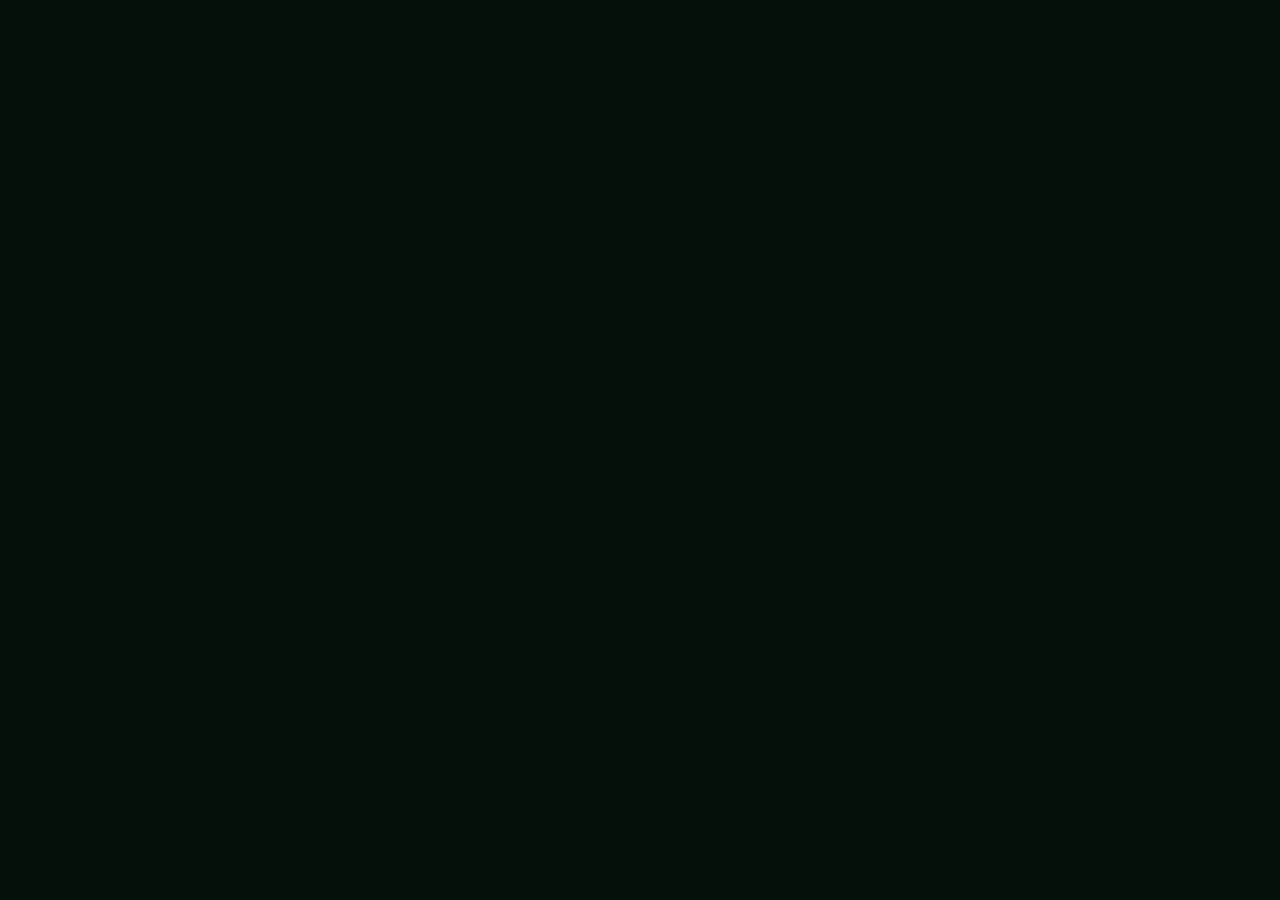
==== index.html @ 99bcc8b1 "UPDATED" ====
<!DOCTYPE html><html lang="en"><head><meta charSet="utf-8"/><meta name="viewport" content="width=device-width, initial-scale=1"/><link rel="preload" as="image" href="assets/logo.jpg"/><link rel="stylesheet" href="assets/styles-BclkFKOY.css" data-precedence="default"/><link rel="stylesheet" href="https://fonts.googleapis.com/css2?family=Sora:wght@500;600;700;800&amp;family=Plus+Jakarta+Sans:wght@400;500;600;700&amp;display=swap" data-precedence="default"/><title>Wellmma: Re-Habit — Habit Building &amp; Wellbeing App</title><meta name="author" content="TheManSaadh"/><meta property="og:site_name" content="Wellmma"/><meta name="description" content="Understand your habits, track physical, mental and emotional wellbeing, and join the 30-Day ReHabit Challenge with Wellmma: Re-Habit."/><meta name="keywords" content="Wellmma, Wellmma ReHabit, ReHabit app, habit building app, habit tracker, wellness app, mental wellbeing, emotional wellbeing, physical wellbeing, habit replacement, personal development, 30 day challenge, wellness challenge, self improvement, healthy habits"/><meta property="og:title" content="Wellmma: Re-Habit — Your Habits Shape Your Future"/><meta property="og:description" content="Understand your habits, track physical, mental and emotional wellbeing, and join the 30-Day ReHabit Challenge with Wellmma: Re-Habit."/><meta property="og:type" content="website"/><meta property="og:url" content="/"/><meta name="twitter:card" content="summary_large_image"/><link rel="modulepreload" href="assets/index-ChtLykuT.js"/><link rel="modulepreload" href="assets/routes-Cu4Fs_XW.js"/><link rel="preconnect" href="https://fonts.googleapis.com"/><link rel="preconnect" href="https://fonts.gstatic.com" crossorigin="anonymous"/><link rel="icon" href="/favicon.ico" type="image/x-icon"/><link rel="canonical" href="/"/><script type="application/ld+json">{"@context":"https://schema.org","@type":"SoftwareApplication","name":"Wellmma: Re-Habit","applicationCategory":"HealthApplication","operatingSystem":"Android","url":"https://play.google.com/store/apps/details?id=com.wellmma.rehabit.app","description":"Understand your habits, track physical, mental and emotional wellbeing, and join the 30-Day ReHabit Challenge with Wellmma: Re-Habit.","author":{"@type":"Person","name":"TheManSaadh","url":"https://www.linkedin.com/in/themansaadh/"}}</script></head><body><!--$--><div class="min-h-screen bg-background"><header class="fixed inset-x-0 top-0 z-50 transition-all duration-300 bg-transparent"><nav class="mx-auto grid w-full max-w-6xl grid-cols-[minmax(0,1fr)_auto] items-center gap-4 px-5 py-3 xl:flex xl:justify-between"><a href="#home" class="flex min-w-0 items-center gap-3"><img src="assets/logo.jpg" alt="Wellmma logo" class="h-10 w-10 shrink-0 rounded-full object-cover ring-1 ring-primary/30" width="40" height="40"/><span class="min-w-0 leading-tight"><span class="block truncate font-display text-lg font-bold sm:text-xl">Well<span class="text-gradient">mma</span></span><span class="block truncate text-[0.58rem] tracking-[0.24em] text-muted-foreground">REFORM · REBUILD · RISE</span></span></a><ul class="no-scrollbar hidden min-w-0 flex-1 items-center gap-5 overflow-x-auto whitespace-nowrap text-sm text-foreground/70 xl:flex"><li class="shrink-0"><a href="#home" class="transition-colors hover:text-primary">Home</a></li><li class="shrink-0"><a href="#challenge" class="transition-colors hover:text-primary">30-Day Challenge</a></li><li class="shrink-0"><a href="#rehabit" class="transition-colors hover:text-primary">ReHabit</a></li><li class="shrink-0"><a href="#features" class="transition-colors hover:text-primary">Features</a></li><li class="shrink-0"><a href="#sessions" class="transition-colors hover:text-primary">Live Sessions</a></li><li class="shrink-0"><a href="#books" class="transition-colors hover:text-primary">Books</a></li><li class="shrink-0"><a href="#founder" class="transition-colors hover:text-primary">Founder</a></li><li class="shrink-0"><a href="#faq" class="transition-colors hover:text-primary">FAQ</a></li><li class="shrink-0"><a href="#contact" class="transition-colors hover:text-primary">Contact</a></li></ul><div class="hidden shrink-0 xl:block"><a href="#challenge" class="group inline-flex items-center justify-center gap-2 rounded-full px-6 py-3 text-sm font-semibold tracking-wide transition-all duration-300 focus-visible:outline-none focus-visible:ring-2 focus-visible:ring-ring focus-visible:ring-offset-2 focus-visible:ring-offset-background shine bg-[image:var(--gradient-brand)] text-primary-foreground hover:-translate-y-0.5 shadow-[var(--glow)] whitespace-nowrap"><svg xmlns="http://www.w3.org/2000/svg" width="24" height="24" viewBox="0 0 24 24" fill="none" stroke="currentColor" stroke-width="2" stroke-linecap="round" stroke-linejoin="round" class="lucide lucide-flame h-4 w-4 shrink-0 transition-transform duration-300 group-hover:scale-110" aria-hidden="true"><path d="M12 3q1 4 4 6.5t3 5.5a1 1 0 0 1-14 0 5 5 0 0 1 1-3 1 1 0 0 0 5 0c0-2-1.5-3-1.5-5q0-2 2.5-4"></path></svg>Join Challenge</a></div><button type="button" aria-label="Open menu" aria-expanded="false" class="flex h-11 w-11 shrink-0 items-center justify-center rounded-full border border-border bg-card text-foreground xl:hidden"><svg xmlns="http://www.w3.org/2000/svg" width="24" height="24" viewBox="0 0 24 24" fill="none" stroke="currentColor" stroke-width="2" stroke-linecap="round" stroke-linejoin="round" class="lucide lucide-menu h-5 w-5" aria-hidden="true"><path d="M4 5h16"></path><path d="M4 12h16"></path><path d="M4 19h16"></path></svg></button></nav></header><main><section id="home" class="hero-wash relative overflow-hidden px-5 pb-20 pt-28 sm:pt-36"><div aria-hidden="true" class="grid-bg pointer-events-none absolute inset-0"></div><div aria-hidden="true" class="pointer-events-none absolute -top-32 left-1/2 h-[36rem] w-[36rem] -translate-x-1/2 rounded-full bg-primary/10 blur-[120px]"></div><div class="relative mx-auto grid w-full max-w-6xl items-center gap-14 lg:grid-cols-[1.05fr_0.95fr]"><div><div class="reveal " data-visible="false" style="transition-delay:0ms"><span class="inline-flex items-center gap-2 rounded-full border border-primary/30 bg-primary/10 px-4 py-1.5 text-xs font-semibold tracking-wide text-primary"><svg xmlns="http://www.w3.org/2000/svg" width="24" height="24" viewBox="0 0 24 24" fill="none" stroke="currentColor" stroke-width="2" stroke-linecap="round" stroke-linejoin="round" class="lucide lucide-sparkles h-3.5 w-3.5" aria-hidden="true"><path d="M11.017 2.814a1 1 0 0 1 1.966 0l1.051 5.558a2 2 0 0 0 1.594 1.594l5.558 1.051a1 1 0 0 1 0 1.966l-5.558 1.051a2 2 0 0 0-1.594 1.594l-1.051 5.558a1 1 0 0 1-1.966 0l-1.051-5.558a2 2 0 0 0-1.594-1.594l-5.558-1.051a1 1 0 0 1 0-1.966l5.558-1.051a2 2 0 0 0 1.594-1.594z"></path><path d="M20 2v4"></path><path d="M22 4h-4"></path><circle cx="4" cy="20" r="2"></circle></svg>Wellmma · Re-Habit</span><h1 class="mt-6 text-[2.7rem] leading-[1.02] sm:text-6xl lg:text-[4.3rem]">Your Habits Shape<br/>Your <span class="text-gradient">Future.</span></h1><p class="mt-6 max-w-xl text-base leading-relaxed text-muted-foreground sm:text-lg">ReHabit helps you understand your habits, track your physical, mental and emotional wellbeing, and take practical steps toward becoming a better version of yourself.</p><blockquote class="mt-7 max-w-xl rounded-2xl border-l-2 border-primary/60 bg-card/50 py-4 pl-5 pr-4 text-lg leading-snug text-foreground/90 backdrop-blur sm:text-xl">You don&#x27;t need a completely new life. You need better habits, better awareness, and better decisions.</blockquote></div><div class="reveal " data-visible="false" style="transition-delay:120ms"><div class="mt-9 flex flex-wrap gap-3"><a href="#challenge" class="group inline-flex items-center justify-center gap-2 rounded-full px-6 py-3 text-sm font-semibold tracking-wide transition-all duration-300 focus-visible:outline-none focus-visible:ring-2 focus-visible:ring-ring focus-visible:ring-offset-2 focus-visible:ring-offset-background shine bg-[image:var(--gradient-brand)] text-primary-foreground hover:-translate-y-0.5 shadow-[var(--glow)] "><svg xmlns="http://www.w3.org/2000/svg" width="24" height="24" viewBox="0 0 24 24" fill="none" stroke="currentColor" stroke-width="2" stroke-linecap="round" stroke-linejoin="round" class="lucide lucide-flame h-4 w-4 shrink-0 transition-transform duration-300 group-hover:scale-110" aria-hidden="true"><path d="M12 3q1 4 4 6.5t3 5.5a1 1 0 0 1-14 0 5 5 0 0 1 1-3 1 1 0 0 0 5 0c0-2-1.5-3-1.5-5q0-2 2.5-4"></path></svg>Join the 30-Day Challenge</a><a href="https://play.google.com/store/apps/details?id=com.wellmma.rehabit.app" class="group inline-flex items-center justify-center gap-2 rounded-full px-6 py-3 text-sm font-semibold tracking-wide transition-all duration-300 focus-visible:outline-none focus-visible:ring-2 focus-visible:ring-ring focus-visible:ring-offset-2 focus-visible:ring-offset-background border border-border bg-card/60 text-foreground backdrop-blur hover:-translate-y-0.5 hover:border-primary/50 hover:text-primary " target="_blank" rel="noopener noreferrer"><svg xmlns="http://www.w3.org/2000/svg" width="24" height="24" viewBox="0 0 24 24" fill="none" stroke="currentColor" stroke-width="2" stroke-linecap="round" stroke-linejoin="round" class="lucide lucide-download h-4 w-4 shrink-0 transition-transform duration-300 group-hover:scale-110" aria-hidden="true"><path d="M12 15V3"></path><path d="M21 15v4a2 2 0 0 1-2 2H5a2 2 0 0 1-2-2v-4"></path><path d="m7 10 5 5 5-5"></path></svg>Get the app</a></div></div><div class="reveal " data-visible="false" style="transition-delay:200ms"><dl class="mt-11 grid grid-cols-2 gap-3 sm:grid-cols-4"><div class="glass p-4"><svg xmlns="http://www.w3.org/2000/svg" width="24" height="24" viewBox="0 0 24 24" fill="none" stroke="currentColor" stroke-width="2" stroke-linecap="round" stroke-linejoin="round" class="lucide lucide-calendar-range h-4 w-4 text-primary" aria-hidden="true"><rect width="18" height="18" x="3" y="4" rx="2"></rect><path d="M16 2v4"></path><path d="M3 10h18"></path><path d="M8 2v4"></path><path d="M17 14h-6"></path><path d="M13 18H7"></path><path d="M7 14h.01"></path><path d="M17 18h.01"></path></svg><dt class="mt-3 font-display text-2xl text-foreground">30</dt><dd class="mt-1 text-xs leading-snug text-muted-foreground">Day guided challenge</dd></div><div class="glass p-4"><svg xmlns="http://www.w3.org/2000/svg" width="24" height="24" viewBox="0 0 24 24" fill="none" stroke="currentColor" stroke-width="2" stroke-linecap="round" stroke-linejoin="round" class="lucide lucide-heart-pulse h-4 w-4 text-primary" aria-hidden="true"><path d="M2 9.5a5.5 5.5 0 0 1 9.591-3.676.56.56 0 0 0 .818 0A5.49 5.49 0 0 1 22 9.5c0 2.29-1.5 4-3 5.5l-5.492 5.313a2 2 0 0 1-3 .019L5 15c-1.5-1.5-3-3.2-3-5.5"></path><path d="M3.22 13H9.5l.5-1 2 4.5 2-7 1.5 3.5h5.27"></path></svg><dt class="mt-3 font-display text-2xl text-foreground">3</dt><dd class="mt-1 text-xs leading-snug text-muted-foreground">Wellbeing dimensions</dd></div><div class="glass p-4"><svg xmlns="http://www.w3.org/2000/svg" width="24" height="24" viewBox="0 0 24 24" fill="none" stroke="currentColor" stroke-width="2" stroke-linecap="round" stroke-linejoin="round" class="lucide lucide-users h-4 w-4 text-primary" aria-hidden="true"><path d="M16 21v-2a4 4 0 0 0-4-4H6a4 4 0 0 0-4 4v2"></path><path d="M16 3.128a4 4 0 0 1 0 7.744"></path><path d="M22 21v-2a4 4 0 0 0-3-3.87"></path><circle cx="9" cy="7" r="4"></circle></svg><dt class="mt-3 font-display text-2xl text-foreground">2</dt><dd class="mt-1 text-xs leading-snug text-muted-foreground">Live group sessions</dd></div><div class="glass p-4"><svg xmlns="http://www.w3.org/2000/svg" width="24" height="24" viewBox="0 0 24 24" fill="none" stroke="currentColor" stroke-width="2" stroke-linecap="round" stroke-linejoin="round" class="lucide lucide-compass h-4 w-4 text-primary" aria-hidden="true"><circle cx="12" cy="12" r="10"></circle><path d="m16.24 7.76-1.804 5.411a2 2 0 0 1-1.265 1.265L7.76 16.24l1.804-5.411a2 2 0 0 1 1.265-1.265z"></path></svg><dt class="mt-3 font-display text-2xl text-foreground">1</dt><dd class="mt-1 text-xs leading-snug text-muted-foreground">Personal roadmap</dd></div></dl></div></div><div class="reveal " data-visible="false" style="transition-delay:200ms"><div class="relative mx-auto flex max-w-md items-end justify-center gap-4"><div aria-hidden="true" class="absolute -inset-10 -z-10 rounded-full bg-primary/12 blur-3xl"></div><div class="overflow-hidden rounded-[1.9rem] border border-border bg-ink p-1.5 shadow-[var(--shadow-soft)] float-slow w-[58%] translate-y-6"><img src="assets/app-today.webp" alt="Wellmma Re-Habit app Today screen showing mind health and habit scores" loading="lazy" class="block h-auto w-full rounded-[1.5rem]"/></div><div class="overflow-hidden rounded-[1.9rem] border border-border bg-ink p-1.5 shadow-[var(--shadow-soft)] float-slower w-[58%] -translate-y-4"><img src="assets/app-insights.webp" alt="Wellmma Re-Habit app Insights screen showing mental, emotional and physical health scores" loading="lazy" class="block h-auto w-full rounded-[1.5rem]"/></div></div></div></div></section><section id="challenge" class="relative scroll-mt-24 px-5 py-20 sm:py-28 deep-wash "><div class="mx-auto w-full max-w-6xl"><div aria-hidden="true" class="grid-bg pointer-events-none absolute inset-0 opacity-60"></div><div class="relative"><div class=" max-w-3xl"><div class="reveal " data-visible="false" style="transition-delay:0ms"><p class="eyebrow "><svg xmlns="http://www.w3.org/2000/svg" width="24" height="24" viewBox="0 0 24 24" fill="none" stroke="currentColor" stroke-width="2" stroke-linecap="round" stroke-linejoin="round" class="lucide lucide-flame h-3.5 w-3.5" aria-hidden="true"><path d="M12 3q1 4 4 6.5t3 5.5a1 1 0 0 1-14 0 5 5 0 0 1 1-3 1 1 0 0 0 5 0c0-2-1.5-3-1.5-5q0-2 2.5-4"></path></svg>The 30-Day ReHabit Challenge</p></div><div class="reveal " data-visible="false" style="transition-delay:60ms"><h2 class="mt-4 text-3xl sm:text-5xl">30 Days. One Challenge.<br class="hidden sm:block"/> A <span class="text-gradient">Better Direction.</span></h2><p class="mt-5 text-base leading-relaxed text-muted-foreground sm:text-lg">Don&#x27;t just download an app. Join the journey. The 30-Day ReHabit Challenge is a guided structure with live sessions, SWOT analysis, daily reporting and a personal roadmap — built to move you from knowing to doing.</p></div></div><div class="reveal " data-visible="false" style="transition-delay:100ms"><div class="mt-8 flex flex-wrap gap-3"><a href="https://www.whatsapp.com/channel/0029Vb9I9tdBlHpfwbk0QG3l" class="group inline-flex items-center justify-center gap-2 rounded-full px-6 py-3 text-sm font-semibold tracking-wide transition-all duration-300 focus-visible:outline-none focus-visible:ring-2 focus-visible:ring-ring focus-visible:ring-offset-2 focus-visible:ring-offset-background shine bg-[image:var(--gradient-brand)] text-primary-foreground hover:-translate-y-0.5 shadow-[var(--glow)] " target="_blank" rel="noopener noreferrer"><svg xmlns="http://www.w3.org/2000/svg" width="24" height="24" viewBox="0 0 24 24" fill="none" stroke="currentColor" stroke-width="2" stroke-linecap="round" stroke-linejoin="round" class="lucide lucide-flame h-4 w-4 shrink-0 transition-transform duration-300 group-hover:scale-110" aria-hidden="true"><path d="M12 3q1 4 4 6.5t3 5.5a1 1 0 0 1-14 0 5 5 0 0 1 1-3 1 1 0 0 0 5 0c0-2-1.5-3-1.5-5q0-2 2.5-4"></path></svg>Join the 30-Day Challenge</a><a href="https://play.google.com/store/apps/details?id=com.wellmma.rehabit.app" class="group inline-flex items-center justify-center gap-2 rounded-full px-6 py-3 text-sm font-semibold tracking-wide transition-all duration-300 focus-visible:outline-none focus-visible:ring-2 focus-visible:ring-ring focus-visible:ring-offset-2 focus-visible:ring-offset-background border border-border bg-card/60 text-foreground backdrop-blur hover:-translate-y-0.5 hover:border-primary/50 hover:text-primary " target="_blank" rel="noopener noreferrer"><svg xmlns="http://www.w3.org/2000/svg" width="24" height="24" viewBox="0 0 24 24" fill="none" stroke="currentColor" stroke-width="2" stroke-linecap="round" stroke-linejoin="round" class="lucide lucide-download h-4 w-4 shrink-0 transition-transform duration-300 group-hover:scale-110" aria-hidden="true"><path d="M12 15V3"></path><path d="M21 15v4a2 2 0 0 1-2 2H5a2 2 0 0 1-2-2v-4"></path><path d="m7 10 5 5 5-5"></path></svg>Download ReHabit</a></div><div class="mt-5 flex flex-wrap gap-2"><span class="inline-flex items-center gap-2 rounded-full border border-border bg-card/70 px-3.5 py-1.5 text-xs font-medium text-foreground/80 transition-colors hover:border-primary/40 hover:text-primary"><svg xmlns="http://www.w3.org/2000/svg" width="24" height="24" viewBox="0 0 24 24" fill="none" stroke="currentColor" stroke-width="2" stroke-linecap="round" stroke-linejoin="round" class="lucide lucide-calendar-range h-3.5 w-3.5 text-primary" aria-hidden="true"><rect width="18" height="18" x="3" y="4" rx="2"></rect><path d="M16 2v4"></path><path d="M3 10h18"></path><path d="M8 2v4"></path><path d="M17 14h-6"></path><path d="M13 18H7"></path><path d="M7 14h.01"></path><path d="M17 18h.01"></path></svg>30 days</span><span class="inline-flex items-center gap-2 rounded-full border border-border bg-card/70 px-3.5 py-1.5 text-xs font-medium text-foreground/80 transition-colors hover:border-primary/40 hover:text-primary"><svg xmlns="http://www.w3.org/2000/svg" width="24" height="24" viewBox="0 0 24 24" fill="none" stroke="currentColor" stroke-width="2" stroke-linecap="round" stroke-linejoin="round" class="lucide lucide-video h-3.5 w-3.5 text-primary" aria-hidden="true"><path d="m16 13 5.223 3.482a.5.5 0 0 0 .777-.416V7.87a.5.5 0 0 0-.752-.432L16 10.5"></path><rect x="2" y="6" width="14" height="12" rx="2"></rect></svg>2 live sessions</span><span class="inline-flex items-center gap-2 rounded-full border border-border bg-card/70 px-3.5 py-1.5 text-xs font-medium text-foreground/80 transition-colors hover:border-primary/40 hover:text-primary"><svg xmlns="http://www.w3.org/2000/svg" width="24" height="24" viewBox="0 0 24 24" fill="none" stroke="currentColor" stroke-width="2" stroke-linecap="round" stroke-linejoin="round" class="lucide lucide-gauge h-3.5 w-3.5 text-primary" aria-hidden="true"><path d="m12 14 4-4"></path><path d="M3.34 19a10 10 0 1 1 17.32 0"></path></svg>SWOT analysis</span><span class="inline-flex items-center gap-2 rounded-full border border-border bg-card/70 px-3.5 py-1.5 text-xs font-medium text-foreground/80 transition-colors hover:border-primary/40 hover:text-primary"><svg xmlns="http://www.w3.org/2000/svg" width="24" height="24" viewBox="0 0 24 24" fill="none" stroke="currentColor" stroke-width="2" stroke-linecap="round" stroke-linejoin="round" class="lucide lucide-send h-3.5 w-3.5 text-primary" aria-hidden="true"><path d="M14.536 21.686a.5.5 0 0 0 .937-.024l6.5-19a.496.496 0 0 0-.635-.635l-19 6.5a.5.5 0 0 0-.024.937l7.93 3.18a2 2 0 0 1 1.112 1.11z"></path><path d="m21.854 2.147-10.94 10.939"></path></svg>Daily reports</span><span class="inline-flex items-center gap-2 rounded-full border border-border bg-card/70 px-3.5 py-1.5 text-xs font-medium text-foreground/80 transition-colors hover:border-primary/40 hover:text-primary"><svg xmlns="http://www.w3.org/2000/svg" width="24" height="24" viewBox="0 0 24 24" fill="none" stroke="currentColor" stroke-width="2" stroke-linecap="round" stroke-linejoin="round" class="lucide lucide-compass h-3.5 w-3.5 text-primary" aria-hidden="true"><circle cx="12" cy="12" r="10"></circle><path d="m16.24 7.76-1.804 5.411a2 2 0 0 1-1.265 1.265L7.76 16.24l1.804-5.411a2 2 0 0 1 1.265-1.265z"></path></svg>Personal roadmap</span><span class="inline-flex items-center gap-2 rounded-full border border-border bg-card/70 px-3.5 py-1.5 text-xs font-medium text-foreground/80 transition-colors hover:border-primary/40 hover:text-primary"><svg xmlns="http://www.w3.org/2000/svg" width="24" height="24" viewBox="0 0 24 24" fill="none" stroke="currentColor" stroke-width="2" stroke-linecap="round" stroke-linejoin="round" class="lucide lucide-users h-3.5 w-3.5 text-primary" aria-hidden="true"><path d="M16 21v-2a4 4 0 0 0-4-4H6a4 4 0 0 0-4 4v2"></path><path d="M16 3.128a4 4 0 0 1 0 7.744"></path><path d="M22 21v-2a4 4 0 0 0-3-3.87"></path><circle cx="9" cy="7" r="4"></circle></svg>Community</span></div></div><div class="mt-14 grid gap-5 md:grid-cols-2"><div class="reveal " data-visible="false" style="transition-delay:0ms"><article class="surface h-full p-7"><div class="flex items-center gap-3"><span class="inline-flex h-11 w-11 shrink-0 items-center justify-center rounded-2xl border transition-colors border-primary/25 bg-primary/12 text-primary"><svg xmlns="http://www.w3.org/2000/svg" width="24" height="24" viewBox="0 0 24 24" fill="none" stroke="currentColor" stroke-width="2" stroke-linecap="round" stroke-linejoin="round" class="lucide lucide-calendar-check h-5 w-5" aria-hidden="true"><path d="M8 2v4"></path><path d="M16 2v4"></path><rect width="18" height="18" x="3" y="4" rx="2"></rect><path d="M3 10h18"></path><path d="m9 16 2 2 4-4"></path></svg></span><h3 class="text-xl">Daily guided actions</h3></div><p class="mt-4 leading-relaxed text-muted-foreground">Every day has a clear action. Complete it, log it, and let the app keep the record so momentum is visible.</p><div class="mt-5 flex flex-wrap gap-2"><span class="inline-flex items-center gap-2 rounded-full border border-border bg-card/70 px-3.5 py-1.5 text-xs font-medium text-foreground/80 transition-colors hover:border-primary/40 hover:text-primary">Daily activities</span><span class="inline-flex items-center gap-2 rounded-full border border-border bg-card/70 px-3.5 py-1.5 text-xs font-medium text-foreground/80 transition-colors hover:border-primary/40 hover:text-primary">Daily reporting</span><span class="inline-flex items-center gap-2 rounded-full border border-border bg-card/70 px-3.5 py-1.5 text-xs font-medium text-foreground/80 transition-colors hover:border-primary/40 hover:text-primary">Consistency tracking</span></div></article></div><div class="reveal " data-visible="false" style="transition-delay:80ms"><article class="surface h-full p-7"><div class="flex items-center gap-3"><span class="inline-flex h-11 w-11 shrink-0 items-center justify-center rounded-2xl border transition-colors border-accent/30 bg-accent/12 text-accent"><svg xmlns="http://www.w3.org/2000/svg" width="24" height="24" viewBox="0 0 24 24" fill="none" stroke="currentColor" stroke-width="2" stroke-linecap="round" stroke-linejoin="round" class="lucide lucide-video h-5 w-5" aria-hidden="true"><path d="m16 13 5.223 3.482a.5.5 0 0 0 .777-.416V7.87a.5.5 0 0 0-.752-.432L16 10.5"></path><rect x="2" y="6" width="14" height="12" rx="2"></rect></svg></span><h3 class="text-xl">Live sessions</h3></div><p class="mt-4 leading-relaxed text-muted-foreground">Two live group sessions inside the challenge — analysis in Week 2 and habit replacement in Week 3.</p><div class="mt-5 flex flex-wrap gap-2"><span class="inline-flex items-center gap-2 rounded-full border border-border bg-card/70 px-3.5 py-1.5 text-xs font-medium text-foreground/80 transition-colors hover:border-primary/40 hover:text-primary">Week 2 live</span><span class="inline-flex items-center gap-2 rounded-full border border-border bg-card/70 px-3.5 py-1.5 text-xs font-medium text-foreground/80 transition-colors hover:border-primary/40 hover:text-primary">Week 3 live</span><span class="inline-flex items-center gap-2 rounded-full border border-border bg-card/70 px-3.5 py-1.5 text-xs font-medium text-foreground/80 transition-colors hover:border-primary/40 hover:text-primary">Workshops &amp; Q&amp;A</span></div></article></div><div class="reveal " data-visible="false" style="transition-delay:160ms"><article class="surface h-full p-7"><div class="flex items-center gap-3"><span class="inline-flex h-11 w-11 shrink-0 items-center justify-center rounded-2xl border transition-colors border-primary/25 bg-primary/12 text-primary"><svg xmlns="http://www.w3.org/2000/svg" width="24" height="24" viewBox="0 0 24 24" fill="none" stroke="currentColor" stroke-width="2" stroke-linecap="round" stroke-linejoin="round" class="lucide lucide-gauge h-5 w-5" aria-hidden="true"><path d="m12 14 4-4"></path><path d="M3.34 19a10 10 0 1 1 17.32 0"></path></svg></span><h3 class="text-xl">SWOT analysis</h3></div><p class="mt-4 leading-relaxed text-muted-foreground">Apply a real analysis framework to yourself: strengths, weaknesses, opportunities and threats.</p><div class="mt-5 flex flex-wrap gap-2"><span class="inline-flex items-center gap-2 rounded-full border border-border bg-card/70 px-3.5 py-1.5 text-xs font-medium text-foreground/80 transition-colors hover:border-primary/40 hover:text-primary">Personal SWOT</span><span class="inline-flex items-center gap-2 rounded-full border border-border bg-card/70 px-3.5 py-1.5 text-xs font-medium text-foreground/80 transition-colors hover:border-primary/40 hover:text-primary">Habit analysis</span><span class="inline-flex items-center gap-2 rounded-full border border-border bg-card/70 px-3.5 py-1.5 text-xs font-medium text-foreground/80 transition-colors hover:border-primary/40 hover:text-primary">Trigger mapping</span></div></article></div><div class="reveal " data-visible="false" style="transition-delay:240ms"><article class="surface h-full p-7"><div class="flex items-center gap-3"><span class="inline-flex h-11 w-11 shrink-0 items-center justify-center rounded-2xl border transition-colors border-accent/30 bg-accent/12 text-accent"><svg xmlns="http://www.w3.org/2000/svg" width="24" height="24" viewBox="0 0 24 24" fill="none" stroke="currentColor" stroke-width="2" stroke-linecap="round" stroke-linejoin="round" class="lucide lucide-compass h-5 w-5" aria-hidden="true"><circle cx="12" cy="12" r="10"></circle><path d="m16.24 7.76-1.804 5.411a2 2 0 0 1-1.265 1.265L7.76 16.24l1.804-5.411a2 2 0 0 1 1.265-1.265z"></path></svg></span><h3 class="text-xl">Personal roadmap</h3></div><p class="mt-4 leading-relaxed text-muted-foreground">The challenge ends with a plan, not a feeling. You leave with the next 30, 60 and 90 days mapped.</p><div class="mt-5 flex flex-wrap gap-2"><span class="inline-flex items-center gap-2 rounded-full border border-border bg-card/70 px-3.5 py-1.5 text-xs font-medium text-foreground/80 transition-colors hover:border-primary/40 hover:text-primary">Next-step analysis</span><span class="inline-flex items-center gap-2 rounded-full border border-border bg-card/70 px-3.5 py-1.5 text-xs font-medium text-foreground/80 transition-colors hover:border-primary/40 hover:text-primary">Future planning</span><span class="inline-flex items-center gap-2 rounded-full border border-border bg-card/70 px-3.5 py-1.5 text-xs font-medium text-foreground/80 transition-colors hover:border-primary/40 hover:text-primary">Sustainable routine</span></div></article></div></div><div class="mt-16"><div class="reveal " data-visible="false" style="transition-delay:0ms"><p class="eyebrow"><svg xmlns="http://www.w3.org/2000/svg" width="24" height="24" viewBox="0 0 24 24" fill="none" stroke="currentColor" stroke-width="2" stroke-linecap="round" stroke-linejoin="round" class="lucide lucide-layers h-3.5 w-3.5" aria-hidden="true"><path d="M12.83 2.18a2 2 0 0 0-1.66 0L2.6 6.08a1 1 0 0 0 0 1.83l8.58 3.91a2 2 0 0 0 1.66 0l8.58-3.9a1 1 0 0 0 0-1.83z"></path><path d="M2 12a1 1 0 0 0 .58.91l8.6 3.91a2 2 0 0 0 1.65 0l8.58-3.9A1 1 0 0 0 22 12"></path><path d="M2 17a1 1 0 0 0 .58.91l8.6 3.91a2 2 0 0 0 1.65 0l8.58-3.9A1 1 0 0 0 22 17"></path></svg> Challenge structure</p><h3 class="mt-3 text-2xl sm:text-3xl">Week by week, this is exactly what happens.</h3></div><ol class="mt-8 space-y-4 border-l border-primary/25 pl-6 sm:pl-8"><div class="reveal " data-visible="false" style="transition-delay:0ms"><li class="surface relative p-6 sm:p-7"><span class="absolute -left-[2.05rem] top-8 flex h-4 w-4 items-center justify-center rounded-full bg-primary sm:-left-[2.55rem]"><span class="h-4 w-4 rounded-full bg-primary pulse-ring"></span></span><div class="flex flex-wrap items-center gap-3"><span class="eyebrow"><svg xmlns="http://www.w3.org/2000/svg" width="24" height="24" viewBox="0 0 24 24" fill="none" stroke="currentColor" stroke-width="2" stroke-linecap="round" stroke-linejoin="round" class="lucide lucide-flame h-3.5 w-3.5" aria-hidden="true"><path d="M12 3q1 4 4 6.5t3 5.5a1 1 0 0 1-14 0 5 5 0 0 1 1-3 1 1 0 0 0 5 0c0-2-1.5-3-1.5-5q0-2 2.5-4"></path></svg>Day 1</span></div><h4 class="mt-2 font-display text-2xl">Understand where you are</h4><p class="mt-2 max-w-2xl leading-relaxed text-muted-foreground">A baseline snapshot of your habits, health and mindset — no fixing yet, only seeing clearly.</p><ul class="mt-4 flex flex-wrap gap-2"><li><span class="inline-flex items-center gap-2 rounded-full border border-border bg-card/70 px-3.5 py-1.5 text-xs font-medium text-foreground/80 transition-colors hover:border-primary/40 hover:text-primary">An honest starting point</span></li><li><span class="inline-flex items-center gap-2 rounded-full border border-border bg-card/70 px-3.5 py-1.5 text-xs font-medium text-foreground/80 transition-colors hover:border-primary/40 hover:text-primary">Baseline scores</span></li><li><span class="inline-flex items-center gap-2 rounded-full border border-border bg-card/70 px-3.5 py-1.5 text-xs font-medium text-foreground/80 transition-colors hover:border-primary/40 hover:text-primary">No fixing yet — only seeing</span></li></ul></li></div><div class="reveal " data-visible="false" style="transition-delay:70ms"><li class="surface relative p-6 sm:p-7"><span class="absolute -left-[2.05rem] top-8 flex h-4 w-4 items-center justify-center rounded-full bg-primary sm:-left-[2.55rem]"><span class="h-4 w-4 rounded-full bg-primary pulse-ring"></span></span><div class="flex flex-wrap items-center gap-3"><span class="eyebrow"><svg xmlns="http://www.w3.org/2000/svg" width="24" height="24" viewBox="0 0 24 24" fill="none" stroke="currentColor" stroke-width="2" stroke-linecap="round" stroke-linejoin="round" class="lucide lucide-eye h-3.5 w-3.5" aria-hidden="true"><path d="M2.062 12.348a1 1 0 0 1 0-.696 10.75 10.75 0 0 1 19.876 0 1 1 0 0 1 0 .696 10.75 10.75 0 0 1-19.876 0"></path><circle cx="12" cy="12" r="3"></circle></svg>Week 1</span></div><h4 class="mt-2 font-display text-2xl">Awareness &amp; Observation</h4><p class="mt-2 max-w-2xl leading-relaxed text-muted-foreground">You track everything without judgement so the pattern behind your week becomes visible.</p><ul class="mt-4 flex flex-wrap gap-2"><li><span class="inline-flex items-center gap-2 rounded-full border border-border bg-card/70 px-3.5 py-1.5 text-xs font-medium text-foreground/80 transition-colors hover:border-primary/40 hover:text-primary">Current habits</span></li><li><span class="inline-flex items-center gap-2 rounded-full border border-border bg-card/70 px-3.5 py-1.5 text-xs font-medium text-foreground/80 transition-colors hover:border-primary/40 hover:text-primary">Current routines</span></li><li><span class="inline-flex items-center gap-2 rounded-full border border-border bg-card/70 px-3.5 py-1.5 text-xs font-medium text-foreground/80 transition-colors hover:border-primary/40 hover:text-primary">Behaviour patterns</span></li><li><span class="inline-flex items-center gap-2 rounded-full border border-border bg-card/70 px-3.5 py-1.5 text-xs font-medium text-foreground/80 transition-colors hover:border-primary/40 hover:text-primary">Physical wellbeing</span></li><li><span class="inline-flex items-center gap-2 rounded-full border border-border bg-card/70 px-3.5 py-1.5 text-xs font-medium text-foreground/80 transition-colors hover:border-primary/40 hover:text-primary">Mental wellbeing</span></li><li><span class="inline-flex items-center gap-2 rounded-full border border-border bg-card/70 px-3.5 py-1.5 text-xs font-medium text-foreground/80 transition-colors hover:border-primary/40 hover:text-primary">Emotional wellbeing</span></li></ul></li></div><div class="reveal " data-visible="false" style="transition-delay:140ms"><li class="surface relative p-6 sm:p-7"><span class="absolute -left-[2.05rem] top-8 flex h-4 w-4 items-center justify-center rounded-full bg-primary sm:-left-[2.55rem]"><span class="h-4 w-4 rounded-full bg-primary pulse-ring"></span></span><div class="flex flex-wrap items-center gap-3"><span class="eyebrow"><svg xmlns="http://www.w3.org/2000/svg" width="24" height="24" viewBox="0 0 24 24" fill="none" stroke="currentColor" stroke-width="2" stroke-linecap="round" stroke-linejoin="round" class="lucide lucide-gauge h-3.5 w-3.5" aria-hidden="true"><path d="m12 14 4-4"></path><path d="M3.34 19a10 10 0 1 1 17.32 0"></path></svg>Week 2</span><span class="inline-flex items-center gap-1.5 rounded-full bg-accent/15 px-3 py-1 text-[0.65rem] font-bold tracking-widest text-accent"><svg xmlns="http://www.w3.org/2000/svg" width="24" height="24" viewBox="0 0 24 24" fill="none" stroke="currentColor" stroke-width="2" stroke-linecap="round" stroke-linejoin="round" class="lucide lucide-video h-3 w-3" aria-hidden="true"><path d="m16 13 5.223 3.482a.5.5 0 0 0 .777-.416V7.87a.5.5 0 0 0-.752-.432L16 10.5"></path><rect x="2" y="6" width="14" height="12" rx="2"></rect></svg> LIVE SESSION</span></div><h4 class="mt-2 font-display text-2xl">Analysis &amp; Understanding</h4><p class="mt-2 max-w-2xl leading-relaxed text-muted-foreground">A full personal and SWOT analysis — what&#x27;s working, what&#x27;s costing you, and what triggers repeat.</p><ul class="mt-4 flex flex-wrap gap-2"><li><span class="inline-flex items-center gap-2 rounded-full border border-border bg-card/70 px-3.5 py-1.5 text-xs font-medium text-foreground/80 transition-colors hover:border-primary/40 hover:text-primary">Personal analysis</span></li><li><span class="inline-flex items-center gap-2 rounded-full border border-border bg-card/70 px-3.5 py-1.5 text-xs font-medium text-foreground/80 transition-colors hover:border-primary/40 hover:text-primary">Habit analysis</span></li><li><span class="inline-flex items-center gap-2 rounded-full border border-border bg-card/70 px-3.5 py-1.5 text-xs font-medium text-foreground/80 transition-colors hover:border-primary/40 hover:text-primary">SWOT analysis</span></li><li><span class="inline-flex items-center gap-2 rounded-full border border-border bg-card/70 px-3.5 py-1.5 text-xs font-medium text-foreground/80 transition-colors hover:border-primary/40 hover:text-primary">Identify problems</span></li><li><span class="inline-flex items-center gap-2 rounded-full border border-border bg-card/70 px-3.5 py-1.5 text-xs font-medium text-foreground/80 transition-colors hover:border-primary/40 hover:text-primary">Identify triggers</span></li><li><span class="inline-flex items-center gap-2 rounded-full border border-border bg-card/70 px-3.5 py-1.5 text-xs font-medium text-foreground/80 transition-colors hover:border-primary/40 hover:text-primary">Understand what needs to change</span></li></ul></li></div><div class="reveal " data-visible="false" style="transition-delay:210ms"><li class="surface relative p-6 sm:p-7"><span class="absolute -left-[2.05rem] top-8 flex h-4 w-4 items-center justify-center rounded-full bg-primary sm:-left-[2.55rem]"><span class="h-4 w-4 rounded-full bg-primary pulse-ring"></span></span><div class="flex flex-wrap items-center gap-3"><span class="eyebrow"><svg xmlns="http://www.w3.org/2000/svg" width="24" height="24" viewBox="0 0 24 24" fill="none" stroke="currentColor" stroke-width="2" stroke-linecap="round" stroke-linejoin="round" class="lucide lucide-repeat h-3.5 w-3.5" aria-hidden="true"><path d="m17 2 4 4-4 4"></path><path d="M3 11v-1a4 4 0 0 1 4-4h14"></path><path d="m7 22-4-4 4-4"></path><path d="M21 13v1a4 4 0 0 1-4 4H3"></path></svg>Week 3</span><span class="inline-flex items-center gap-1.5 rounded-full bg-accent/15 px-3 py-1 text-[0.65rem] font-bold tracking-widest text-accent"><svg xmlns="http://www.w3.org/2000/svg" width="24" height="24" viewBox="0 0 24 24" fill="none" stroke="currentColor" stroke-width="2" stroke-linecap="round" stroke-linejoin="round" class="lucide lucide-video h-3 w-3" aria-hidden="true"><path d="m16 13 5.223 3.482a.5.5 0 0 0 .777-.416V7.87a.5.5 0 0 0-.752-.432L16 10.5"></path><rect x="2" y="6" width="14" height="12" rx="2"></rect></svg> LIVE SESSION</span></div><h4 class="mt-2 font-display text-2xl">Replacement &amp; Action</h4><p class="mt-2 max-w-2xl leading-relaxed text-muted-foreground">Old habits get replaced with designed behaviour, turned into todos and routines you actually run.</p><ul class="mt-4 flex flex-wrap gap-2"><li><span class="inline-flex items-center gap-2 rounded-full border border-border bg-card/70 px-3.5 py-1.5 text-xs font-medium text-foreground/80 transition-colors hover:border-primary/40 hover:text-primary">Replace unhealthy habits</span></li><li><span class="inline-flex items-center gap-2 rounded-full border border-border bg-card/70 px-3.5 py-1.5 text-xs font-medium text-foreground/80 transition-colors hover:border-primary/40 hover:text-primary">Build better habits</span></li><li><span class="inline-flex items-center gap-2 rounded-full border border-border bg-card/70 px-3.5 py-1.5 text-xs font-medium text-foreground/80 transition-colors hover:border-primary/40 hover:text-primary">Create actionable todos</span></li><li><span class="inline-flex items-center gap-2 rounded-full border border-border bg-card/70 px-3.5 py-1.5 text-xs font-medium text-foreground/80 transition-colors hover:border-primary/40 hover:text-primary">Create routines</span></li><li><span class="inline-flex items-center gap-2 rounded-full border border-border bg-card/70 px-3.5 py-1.5 text-xs font-medium text-foreground/80 transition-colors hover:border-primary/40 hover:text-primary">Make better decisions</span></li><li><span class="inline-flex items-center gap-2 rounded-full border border-border bg-card/70 px-3.5 py-1.5 text-xs font-medium text-foreground/80 transition-colors hover:border-primary/40 hover:text-primary">Start implementing changes</span></li></ul></li></div><div class="reveal " data-visible="false" style="transition-delay:280ms"><li class="surface relative p-6 sm:p-7"><span class="absolute -left-[2.05rem] top-8 flex h-4 w-4 items-center justify-center rounded-full bg-primary sm:-left-[2.55rem]"><span class="h-4 w-4 rounded-full bg-primary pulse-ring"></span></span><div class="flex flex-wrap items-center gap-3"><span class="eyebrow"><svg xmlns="http://www.w3.org/2000/svg" width="24" height="24" viewBox="0 0 24 24" fill="none" stroke="currentColor" stroke-width="2" stroke-linecap="round" stroke-linejoin="round" class="lucide lucide-compass h-3.5 w-3.5" aria-hidden="true"><circle cx="12" cy="12" r="10"></circle><path d="m16.24 7.76-1.804 5.411a2 2 0 0 1-1.265 1.265L7.76 16.24l1.804-5.411a2 2 0 0 1 1.265-1.265z"></path></svg>Week 4</span></div><h4 class="mt-2 font-display text-2xl">Future &amp; Continuation</h4><p class="mt-2 max-w-2xl leading-relaxed text-muted-foreground">You review 30 days of evidence and turn it into a roadmap for what comes next.</p><ul class="mt-4 flex flex-wrap gap-2"><li><span class="inline-flex items-center gap-2 rounded-full border border-border bg-card/70 px-3.5 py-1.5 text-xs font-medium text-foreground/80 transition-colors hover:border-primary/40 hover:text-primary">Review progress</span></li><li><span class="inline-flex items-center gap-2 rounded-full border border-border bg-card/70 px-3.5 py-1.5 text-xs font-medium text-foreground/80 transition-colors hover:border-primary/40 hover:text-primary">Identify improvements</span></li><li><span class="inline-flex items-center gap-2 rounded-full border border-border bg-card/70 px-3.5 py-1.5 text-xs font-medium text-foreground/80 transition-colors hover:border-primary/40 hover:text-primary">Identify remaining problems</span></li><li><span class="inline-flex items-center gap-2 rounded-full border border-border bg-card/70 px-3.5 py-1.5 text-xs font-medium text-foreground/80 transition-colors hover:border-primary/40 hover:text-primary">Create a future roadmap</span></li><li><span class="inline-flex items-center gap-2 rounded-full border border-border bg-card/70 px-3.5 py-1.5 text-xs font-medium text-foreground/80 transition-colors hover:border-primary/40 hover:text-primary">Decide what to continue</span></li><li><span class="inline-flex items-center gap-2 rounded-full border border-border bg-card/70 px-3.5 py-1.5 text-xs font-medium text-foreground/80 transition-colors hover:border-primary/40 hover:text-primary">Decide what to change next</span></li><li><span class="inline-flex items-center gap-2 rounded-full border border-border bg-card/70 px-3.5 py-1.5 text-xs font-medium text-foreground/80 transition-colors hover:border-primary/40 hover:text-primary">Build a sustainable routine</span></li></ul></li></div><div class="reveal " data-visible="false" style="transition-delay:350ms"><li class="surface relative p-6 sm:p-7"><span class="absolute -left-[2.05rem] top-8 flex h-4 w-4 items-center justify-center rounded-full bg-primary sm:-left-[2.55rem]"><span class="h-4 w-4 rounded-full bg-primary pulse-ring"></span></span><div class="flex flex-wrap items-center gap-3"><span class="eyebrow"><svg xmlns="http://www.w3.org/2000/svg" width="24" height="24" viewBox="0 0 24 24" fill="none" stroke="currentColor" stroke-width="2" stroke-linecap="round" stroke-linejoin="round" class="lucide lucide-trophy h-3.5 w-3.5" aria-hidden="true"><path d="M10 14.66v1.626a2 2 0 0 1-.976 1.696A5 5 0 0 0 7 21.978"></path><path d="M14 14.66v1.626a2 2 0 0 0 .976 1.696A5 5 0 0 1 17 21.978"></path><path d="M18 9h1.5a1 1 0 0 0 0-5H18"></path><path d="M4 22h16"></path><path d="M6 9a6 6 0 0 0 12 0V3a1 1 0 0 0-1-1H7a1 1 0 0 0-1 1z"></path><path d="M6 9H4.5a1 1 0 0 1 0-5H6"></path></svg>Final stage</span></div><h4 class="mt-2 font-display text-2xl">Transformation &amp; Review</h4><p class="mt-2 max-w-2xl leading-relaxed text-muted-foreground">Keep what worked, drop what didn&#x27;t, and design the next chapter with proof behind every decision.</p><ul class="mt-4 flex flex-wrap gap-2"><li><span class="inline-flex items-center gap-2 rounded-full border border-border bg-card/70 px-3.5 py-1.5 text-xs font-medium text-foreground/80 transition-colors hover:border-primary/40 hover:text-primary">Look back at 30 days of evidence</span></li><li><span class="inline-flex items-center gap-2 rounded-full border border-border bg-card/70 px-3.5 py-1.5 text-xs font-medium text-foreground/80 transition-colors hover:border-primary/40 hover:text-primary">Keep what worked</span></li><li><span class="inline-flex items-center gap-2 rounded-full border border-border bg-card/70 px-3.5 py-1.5 text-xs font-medium text-foreground/80 transition-colors hover:border-primary/40 hover:text-primary">Design the next chapter</span></li></ul></li></div></ol></div><div class="mt-16"><div class="reveal " data-visible="false" style="transition-delay:0ms"><p class="eyebrow"><svg xmlns="http://www.w3.org/2000/svg" width="24" height="24" viewBox="0 0 24 24" fill="none" stroke="currentColor" stroke-width="2" stroke-linecap="round" stroke-linejoin="round" class="lucide lucide-list-checks h-3.5 w-3.5" aria-hidden="true"><path d="M13 5h8"></path><path d="M13 12h8"></path><path d="M13 19h8"></path><path d="m3 17 2 2 4-4"></path><path d="m3 7 2 2 4-4"></path></svg> What you do inside the challenge</p></div><div class="mt-6 grid gap-3 sm:grid-cols-2 lg:grid-cols-3"><div class="reveal " data-visible="false" style="transition-delay:0ms"><div class="flex items-center gap-3 rounded-2xl border border-border bg-card/60 px-5 py-4 text-sm text-foreground/85 transition-colors hover:border-primary/40"><svg xmlns="http://www.w3.org/2000/svg" width="24" height="24" viewBox="0 0 24 24" fill="none" stroke="currentColor" stroke-width="2" stroke-linecap="round" stroke-linejoin="round" class="lucide lucide-list-checks h-4 w-4 shrink-0 text-primary" aria-hidden="true"><path d="M13 5h8"></path><path d="M13 12h8"></path><path d="M13 19h8"></path><path d="m3 17 2 2 4-4"></path><path d="m3 7 2 2 4-4"></path></svg>Complete daily activities</div></div><div class="reveal " data-visible="false" style="transition-delay:30ms"><div class="flex items-center gap-3 rounded-2xl border border-border bg-card/60 px-5 py-4 text-sm text-foreground/85 transition-colors hover:border-primary/40"><svg xmlns="http://www.w3.org/2000/svg" width="24" height="24" viewBox="0 0 24 24" fill="none" stroke="currentColor" stroke-width="2" stroke-linecap="round" stroke-linejoin="round" class="lucide lucide-trending-up h-4 w-4 shrink-0 text-primary" aria-hidden="true"><path d="M16 7h6v6"></path><path d="m22 7-8.5 8.5-5-5L2 17"></path></svg>Track your progress</div></div><div class="reveal " data-visible="false" style="transition-delay:60ms"><div class="flex items-center gap-3 rounded-2xl border border-border bg-card/60 px-5 py-4 text-sm text-foreground/85 transition-colors hover:border-primary/40"><svg xmlns="http://www.w3.org/2000/svg" width="24" height="24" viewBox="0 0 24 24" fill="none" stroke="currentColor" stroke-width="2" stroke-linecap="round" stroke-linejoin="round" class="lucide lucide-send h-4 w-4 shrink-0 text-primary" aria-hidden="true"><path d="M14.536 21.686a.5.5 0 0 0 .937-.024l6.5-19a.496.496 0 0 0-.635-.635l-19 6.5a.5.5 0 0 0-.024.937l7.93 3.18a2 2 0 0 1 1.112 1.11z"></path><path d="m21.854 2.147-10.94 10.939"></path></svg>Share daily reports</div></div><div class="reveal " data-visible="false" style="transition-delay:90ms"><div class="flex items-center gap-3 rounded-2xl border border-border bg-card/60 px-5 py-4 text-sm text-foreground/85 transition-colors hover:border-primary/40"><svg xmlns="http://www.w3.org/2000/svg" width="24" height="24" viewBox="0 0 24 24" fill="none" stroke="currentColor" stroke-width="2" stroke-linecap="round" stroke-linejoin="round" class="lucide lucide-eye h-4 w-4 shrink-0 text-primary" aria-hidden="true"><path d="M2.062 12.348a1 1 0 0 1 0-.696 10.75 10.75 0 0 1 19.876 0 1 1 0 0 1 0 .696 10.75 10.75 0 0 1-19.876 0"></path><circle cx="12" cy="12" r="3"></circle></svg>Analyse personal behaviour</div></div><div class="reveal " data-visible="false" style="transition-delay:120ms"><div class="flex items-center gap-3 rounded-2xl border border-border bg-card/60 px-5 py-4 text-sm text-foreground/85 transition-colors hover:border-primary/40"><svg xmlns="http://www.w3.org/2000/svg" width="24" height="24" viewBox="0 0 24 24" fill="none" stroke="currentColor" stroke-width="2" stroke-linecap="round" stroke-linejoin="round" class="lucide lucide-triangle-alert h-4 w-4 shrink-0 text-primary" aria-hidden="true"><path d="m21.73 18-8-14a2 2 0 0 0-3.48 0l-8 14A2 2 0 0 0 4 21h16a2 2 0 0 0 1.73-3"></path><path d="M12 9v4"></path><path d="M12 17h.01"></path></svg>Identify unhealthy patterns</div></div><div class="reveal " data-visible="false" style="transition-delay:150ms"><div class="flex items-center gap-3 rounded-2xl border border-border bg-card/60 px-5 py-4 text-sm text-foreground/85 transition-colors hover:border-primary/40"><svg xmlns="http://www.w3.org/2000/svg" width="24" height="24" viewBox="0 0 24 24" fill="none" stroke="currentColor" stroke-width="2" stroke-linecap="round" stroke-linejoin="round" class="lucide lucide-repeat h-4 w-4 shrink-0 text-primary" aria-hidden="true"><path d="m17 2 4 4-4 4"></path><path d="M3 11v-1a4 4 0 0 1 4-4h14"></path><path d="m7 22-4-4 4-4"></path><path d="M21 13v1a4 4 0 0 1-4 4H3"></path></svg>Replace old habits</div></div><div class="reveal " data-visible="false" style="transition-delay:180ms"><div class="flex items-center gap-3 rounded-2xl border border-border bg-card/60 px-5 py-4 text-sm text-foreground/85 transition-colors hover:border-primary/40"><svg xmlns="http://www.w3.org/2000/svg" width="24" height="24" viewBox="0 0 24 24" fill="none" stroke="currentColor" stroke-width="2" stroke-linecap="round" stroke-linejoin="round" class="lucide lucide-sparkles h-4 w-4 shrink-0 text-primary" aria-hidden="true"><path d="M11.017 2.814a1 1 0 0 1 1.966 0l1.051 5.558a2 2 0 0 0 1.594 1.594l5.558 1.051a1 1 0 0 1 0 1.966l-5.558 1.051a2 2 0 0 0-1.594 1.594l-1.051 5.558a1 1 0 0 1-1.966 0l-1.051-5.558a2 2 0 0 0-1.594-1.594l-5.558-1.051a1 1 0 0 1 0-1.966l5.558-1.051a2 2 0 0 0 1.594-1.594z"></path><path d="M20 2v4"></path><path d="M22 4h-4"></path><circle cx="4" cy="20" r="2"></circle></svg>Build better habits</div></div><div class="reveal " data-visible="false" style="transition-delay:210ms"><div class="flex items-center gap-3 rounded-2xl border border-border bg-card/60 px-5 py-4 text-sm text-foreground/85 transition-colors hover:border-primary/40"><svg xmlns="http://www.w3.org/2000/svg" width="24" height="24" viewBox="0 0 24 24" fill="none" stroke="currentColor" stroke-width="2" stroke-linecap="round" stroke-linejoin="round" class="lucide lucide-calendar-check h-4 w-4 shrink-0 text-primary" aria-hidden="true"><path d="M8 2v4"></path><path d="M16 2v4"></path><rect width="18" height="18" x="3" y="4" rx="2"></rect><path d="M3 10h18"></path><path d="m9 16 2 2 4-4"></path></svg>Create todos</div></div><div class="reveal " data-visible="false" style="transition-delay:240ms"><div class="flex items-center gap-3 rounded-2xl border border-border bg-card/60 px-5 py-4 text-sm text-foreground/85 transition-colors hover:border-primary/40"><svg xmlns="http://www.w3.org/2000/svg" width="24" height="24" viewBox="0 0 24 24" fill="none" stroke="currentColor" stroke-width="2" stroke-linecap="round" stroke-linejoin="round" class="lucide lucide-lightbulb h-4 w-4 shrink-0 text-primary" aria-hidden="true"><path d="M15 14c.2-1 .7-1.7 1.5-2.5 1-.9 1.5-2.2 1.5-3.5A6 6 0 0 0 6 8c0 1 .2 2.2 1.5 3.5.7.7 1.3 1.5 1.5 2.5"></path><path d="M9 18h6"></path><path d="M10 22h4"></path></svg>Analyse what to do next</div></div><div class="reveal " data-visible="false" style="transition-delay:270ms"><div class="flex items-center gap-3 rounded-2xl border border-border bg-card/60 px-5 py-4 text-sm text-foreground/85 transition-colors hover:border-primary/40"><svg xmlns="http://www.w3.org/2000/svg" width="24" height="24" viewBox="0 0 24 24" fill="none" stroke="currentColor" stroke-width="2" stroke-linecap="round" stroke-linejoin="round" class="lucide lucide-heart-pulse h-4 w-4 shrink-0 text-primary" aria-hidden="true"><path d="M2 9.5a5.5 5.5 0 0 1 9.591-3.676.56.56 0 0 0 .818 0A5.49 5.49 0 0 1 22 9.5c0 2.29-1.5 4-3 5.5l-5.492 5.313a2 2 0 0 1-3 .019L5 15c-1.5-1.5-3-3.2-3-5.5"></path><path d="M3.22 13H9.5l.5-1 2 4.5 2-7 1.5 3.5h5.27"></path></svg>Work on physical health</div></div><div class="reveal " data-visible="false" style="transition-delay:300ms"><div class="flex items-center gap-3 rounded-2xl border border-border bg-card/60 px-5 py-4 text-sm text-foreground/85 transition-colors hover:border-primary/40"><svg xmlns="http://www.w3.org/2000/svg" width="24" height="24" viewBox="0 0 24 24" fill="none" stroke="currentColor" stroke-width="2" stroke-linecap="round" stroke-linejoin="round" class="lucide lucide-brain h-4 w-4 shrink-0 text-primary" aria-hidden="true"><path d="M12 18V5"></path><path d="M15 13a4.17 4.17 0 0 1-3-4 4.17 4.17 0 0 1-3 4"></path><path d="M17.598 6.5A3 3 0 1 0 12 5a3 3 0 1 0-5.598 1.5"></path><path d="M17.997 5.125a4 4 0 0 1 2.526 5.77"></path><path d="M18 18a4 4 0 0 0 2-7.464"></path><path d="M19.967 17.483A4 4 0 1 1 12 18a4 4 0 1 1-7.967-.517"></path><path d="M6 18a4 4 0 0 1-2-7.464"></path><path d="M6.003 5.125a4 4 0 0 0-2.526 5.77"></path></svg>Work on mental health</div></div><div class="reveal " data-visible="false" style="transition-delay:330ms"><div class="flex items-center gap-3 rounded-2xl border border-border bg-card/60 px-5 py-4 text-sm text-foreground/85 transition-colors hover:border-primary/40"><svg xmlns="http://www.w3.org/2000/svg" width="24" height="24" viewBox="0 0 24 24" fill="none" stroke="currentColor" stroke-width="2" stroke-linecap="round" stroke-linejoin="round" class="lucide lucide-smile h-4 w-4 shrink-0 text-primary" aria-hidden="true"><circle cx="12" cy="12" r="10"></circle><path d="M8 14s1.5 2 4 2 4-2 4-2"></path><line x1="9" x2="9.01" y1="9" y2="9"></line><line x1="15" x2="15.01" y1="9" y2="9"></line></svg>Work on emotional health</div></div><div class="reveal " data-visible="false" style="transition-delay:360ms"><div class="flex items-center gap-3 rounded-2xl border border-border bg-card/60 px-5 py-4 text-sm text-foreground/85 transition-colors hover:border-primary/40"><svg xmlns="http://www.w3.org/2000/svg" width="24" height="24" viewBox="0 0 24 24" fill="none" stroke="currentColor" stroke-width="2" stroke-linecap="round" stroke-linejoin="round" class="lucide lucide-compass h-4 w-4 shrink-0 text-primary" aria-hidden="true"><circle cx="12" cy="12" r="10"></circle><path d="m16.24 7.76-1.804 5.411a2 2 0 0 1-1.265 1.265L7.76 16.24l1.804-5.411a2 2 0 0 1 1.265-1.265z"></path></svg>Follow a personal roadmap</div></div><div class="reveal " data-visible="false" style="transition-delay:390ms"><div class="flex items-center gap-3 rounded-2xl border border-border bg-card/60 px-5 py-4 text-sm text-foreground/85 transition-colors hover:border-primary/40"><svg xmlns="http://www.w3.org/2000/svg" width="24" height="24" viewBox="0 0 24 24" fill="none" stroke="currentColor" stroke-width="2" stroke-linecap="round" stroke-linejoin="round" class="lucide lucide-video h-4 w-4 shrink-0 text-primary" aria-hidden="true"><path d="m16 13 5.223 3.482a.5.5 0 0 0 .777-.416V7.87a.5.5 0 0 0-.752-.432L16 10.5"></path><rect x="2" y="6" width="14" height="12" rx="2"></rect></svg>Participate in live sessions</div></div><div class="reveal " data-visible="false" style="transition-delay:420ms"><div class="flex items-center gap-3 rounded-2xl border border-border bg-card/60 px-5 py-4 text-sm text-foreground/85 transition-colors hover:border-primary/40"><svg xmlns="http://www.w3.org/2000/svg" width="24" height="24" viewBox="0 0 24 24" fill="none" stroke="currentColor" stroke-width="2" stroke-linecap="round" stroke-linejoin="round" class="lucide lucide-book-open h-4 w-4 shrink-0 text-primary" aria-hidden="true"><path d="M12 7v14"></path><path d="M3 18a1 1 0 0 1-1-1V4a1 1 0 0 1 1-1h5a4 4 0 0 1 4 4 4 4 0 0 1 4-4h5a1 1 0 0 1 1 1v13a1 1 0 0 1-1 1h-6a3 3 0 0 0-3 3 3 3 0 0 0-3-3z"></path></svg>Reflect on your progress</div></div></div></div><div class="mt-16 grid gap-6 lg:grid-cols-2"><div class="reveal " data-visible="false" style="transition-delay:0ms"><div class="glass h-full p-8"><p class="eyebrow"><svg xmlns="http://www.w3.org/2000/svg" width="24" height="24" viewBox="0 0 24 24" fill="none" stroke="currentColor" stroke-width="2" stroke-linecap="round" stroke-linejoin="round" class="lucide lucide-trophy h-3.5 w-3.5" aria-hidden="true"><path d="M10 14.66v1.626a2 2 0 0 1-.976 1.696A5 5 0 0 0 7 21.978"></path><path d="M14 14.66v1.626a2 2 0 0 0 .976 1.696A5 5 0 0 1 17 21.978"></path><path d="M18 9h1.5a1 1 0 0 0 0-5H18"></path><path d="M4 22h16"></path><path d="M6 9a6 6 0 0 0 12 0V3a1 1 0 0 0-1-1H7a1 1 0 0 0-1 1z"></path><path d="M6 9H4.5a1 1 0 0 1 0-5H6"></path></svg> What you walk away with</p><ul class="mt-5 space-y-3.5"><li class="flex items-start gap-3 text-foreground/85"><svg xmlns="http://www.w3.org/2000/svg" width="24" height="24" viewBox="0 0 24 24" fill="none" stroke="currentColor" stroke-width="2" stroke-linecap="round" stroke-linejoin="round" class="lucide lucide-eye mt-0.5 h-4.5 w-4 shrink-0 text-primary" aria-hidden="true"><path d="M2.062 12.348a1 1 0 0 1 0-.696 10.75 10.75 0 0 1 19.876 0 1 1 0 0 1 0 .696 10.75 10.75 0 0 1-19.876 0"></path><circle cx="12" cy="12" r="3"></circle></svg><span class="leading-relaxed">Clarity about your own behaviour</span></li><li class="flex items-start gap-3 text-foreground/85"><svg xmlns="http://www.w3.org/2000/svg" width="24" height="24" viewBox="0 0 24 24" fill="none" stroke="currentColor" stroke-width="2" stroke-linecap="round" stroke-linejoin="round" class="lucide lucide-gauge mt-0.5 h-4.5 w-4 shrink-0 text-primary" aria-hidden="true"><path d="m12 14 4-4"></path><path d="M3.34 19a10 10 0 1 1 17.32 0"></path></svg><span class="leading-relaxed">A personal SWOT you can act on</span></li><li class="flex items-start gap-3 text-foreground/85"><svg xmlns="http://www.w3.org/2000/svg" width="24" height="24" viewBox="0 0 24 24" fill="none" stroke="currentColor" stroke-width="2" stroke-linecap="round" stroke-linejoin="round" class="lucide lucide-repeat mt-0.5 h-4.5 w-4 shrink-0 text-primary" aria-hidden="true"><path d="m17 2 4 4-4 4"></path><path d="M3 11v-1a4 4 0 0 1 4-4h14"></path><path d="m7 22-4-4 4-4"></path><path d="M21 13v1a4 4 0 0 1-4 4H3"></path></svg><span class="leading-relaxed">Replaced habits, not just deleted ones</span></li><li class="flex items-start gap-3 text-foreground/85"><svg xmlns="http://www.w3.org/2000/svg" width="24" height="24" viewBox="0 0 24 24" fill="none" stroke="currentColor" stroke-width="2" stroke-linecap="round" stroke-linejoin="round" class="lucide lucide-activity mt-0.5 h-4.5 w-4 shrink-0 text-primary" aria-hidden="true"><path d="M22 12h-2.48a2 2 0 0 0-1.93 1.46l-2.35 8.36a.25.25 0 0 1-.48 0L9.24 2.18a.25.25 0 0 0-.48 0l-2.35 8.36A2 2 0 0 1 4.49 12H2"></path></svg><span class="leading-relaxed">30 days of tracked, visible progress</span></li><li class="flex items-start gap-3 text-foreground/85"><svg xmlns="http://www.w3.org/2000/svg" width="24" height="24" viewBox="0 0 24 24" fill="none" stroke="currentColor" stroke-width="2" stroke-linecap="round" stroke-linejoin="round" class="lucide lucide-compass mt-0.5 h-4.5 w-4 shrink-0 text-primary" aria-hidden="true"><circle cx="12" cy="12" r="10"></circle><path d="m16.24 7.76-1.804 5.411a2 2 0 0 1-1.265 1.265L7.76 16.24l1.804-5.411a2 2 0 0 1 1.265-1.265z"></path></svg><span class="leading-relaxed">A roadmap for the next stage</span></li><li class="flex items-start gap-3 text-foreground/85"><svg xmlns="http://www.w3.org/2000/svg" width="24" height="24" viewBox="0 0 24 24" fill="none" stroke="currentColor" stroke-width="2" stroke-linecap="round" stroke-linejoin="round" class="lucide lucide-users mt-0.5 h-4.5 w-4 shrink-0 text-primary" aria-hidden="true"><path d="M16 21v-2a4 4 0 0 0-4-4H6a4 4 0 0 0-4 4v2"></path><path d="M16 3.128a4 4 0 0 1 0 7.744"></path><path d="M22 21v-2a4 4 0 0 0-3-3.87"></path><circle cx="9" cy="7" r="4"></circle></svg><span class="leading-relaxed">A community doing the same work</span></li></ul></div></div><div class="reveal " data-visible="false" style="transition-delay:100ms"><div class="glass h-full p-8"><p class="eyebrow"><svg xmlns="http://www.w3.org/2000/svg" width="24" height="24" viewBox="0 0 24 24" fill="none" stroke="currentColor" stroke-width="2" stroke-linecap="round" stroke-linejoin="round" class="lucide lucide-rocket h-3.5 w-3.5" aria-hidden="true"><path d="M12 15v5s3.03-.55 4-2c1.08-1.62 0-5 0-5"></path><path d="M4.5 16.5c-1.5 1.26-2 5-2 5s3.74-.5 5-2c.71-.84.7-2.13-.09-2.91a2.18 2.18 0 0 0-2.91-.09"></path><path d="M9 12a22 22 0 0 1 2-3.95A12.88 12.88 0 0 1 22 2c0 2.72-.78 7.5-6 11a22.4 22.4 0 0 1-4 2z"></path><path d="M9 12H4s.55-3.03 2-4c1.62-1.08 5 .05 5 .05"></path></svg> How to join in 3 steps</p><ol class="mt-5 space-y-5"><li class="flex gap-4"><span class="inline-flex h-11 w-11 shrink-0 items-center justify-center rounded-2xl border transition-colors border-primary/25 bg-primary/12 text-primary"><svg xmlns="http://www.w3.org/2000/svg" width="24" height="24" viewBox="0 0 24 24" fill="none" stroke="currentColor" stroke-width="2" stroke-linecap="round" stroke-linejoin="round" class="lucide lucide-download h-5 w-5" aria-hidden="true"><path d="M12 15V3"></path><path d="M21 15v4a2 2 0 0 1-2 2H5a2 2 0 0 1-2-2v-4"></path><path d="m7 10 5 5 5-5"></path></svg></span><div class="min-w-0"><p class="font-semibold text-foreground">1<!-- -->. <!-- -->Download Wellmma: Re-Habit</p><p class="mt-1 text-sm leading-relaxed text-muted-foreground">Free on Google Play — your daily companion for the 30 days.</p></div></li><li class="flex gap-4"><span class="inline-flex h-11 w-11 shrink-0 items-center justify-center rounded-2xl border transition-colors border-primary/25 bg-primary/12 text-primary"><svg xmlns="http://www.w3.org/2000/svg" width="24" height="24" viewBox="0 0 24 24" fill="none" stroke="currentColor" stroke-width="2" stroke-linecap="round" stroke-linejoin="round" class="lucide lucide-message-circle h-5 w-5" aria-hidden="true"><path d="M2.992 16.342a2 2 0 0 1 .094 1.167l-1.065 3.29a1 1 0 0 0 1.236 1.168l3.413-.998a2 2 0 0 1 1.099.092 10 10 0 1 0-4.777-4.719"></path></svg></span><div class="min-w-0"><p class="font-semibold text-foreground">2<!-- -->. <!-- -->Join the WhatsApp channel</p><p class="mt-1 text-sm leading-relaxed text-muted-foreground">Challenge announcements, live session links and updates.</p></div></li><li class="flex gap-4"><span class="inline-flex h-11 w-11 shrink-0 items-center justify-center rounded-2xl border transition-colors border-accent/30 bg-accent/12 text-accent"><svg xmlns="http://www.w3.org/2000/svg" width="24" height="24" viewBox="0 0 24 24" fill="none" stroke="currentColor" stroke-width="2" stroke-linecap="round" stroke-linejoin="round" class="lucide lucide-flame h-5 w-5" aria-hidden="true"><path d="M12 3q1 4 4 6.5t3 5.5a1 1 0 0 1-14 0 5 5 0 0 1 1-3 1 1 0 0 0 5 0c0-2-1.5-3-1.5-5q0-2 2.5-4"></path></svg></span><div class="min-w-0"><p class="font-semibold text-foreground">3<!-- -->. <!-- -->Start Day 1</p><p class="mt-1 text-sm leading-relaxed text-muted-foreground">Set your baseline and complete the first daily action.</p></div></li></ol><div class="mt-7 flex flex-wrap gap-3"><a href="https://www.whatsapp.com/channel/0029Vb9I9tdBlHpfwbk0QG3l" class="group inline-flex items-center justify-center gap-2 rounded-full px-6 py-3 text-sm font-semibold tracking-wide transition-all duration-300 focus-visible:outline-none focus-visible:ring-2 focus-visible:ring-ring focus-visible:ring-offset-2 focus-visible:ring-offset-background shine bg-[image:var(--gradient-brand)] text-primary-foreground hover:-translate-y-0.5 shadow-[var(--glow)] " target="_blank" rel="noopener noreferrer"><svg xmlns="http://www.w3.org/2000/svg" width="24" height="24" viewBox="0 0 24 24" fill="none" stroke="currentColor" stroke-width="2" stroke-linecap="round" stroke-linejoin="round" class="lucide lucide-message-circle h-4 w-4 shrink-0 transition-transform duration-300 group-hover:scale-110" aria-hidden="true"><path d="M2.992 16.342a2 2 0 0 1 .094 1.167l-1.065 3.29a1 1 0 0 0 1.236 1.168l3.413-.998a2 2 0 0 1 1.099.092 10 10 0 1 0-4.777-4.719"></path></svg>Join WhatsApp Channel</a></div></div></div></div></div></div></section><section id="problem" class="relative scroll-mt-24 px-5 py-20 sm:py-28 bg-secondary/30 "><div class="mx-auto w-full max-w-6xl"><div class=" max-w-3xl"><div class="reveal " data-visible="false" style="transition-delay:0ms"><p class="eyebrow "><svg xmlns="http://www.w3.org/2000/svg" width="24" height="24" viewBox="0 0 24 24" fill="none" stroke="currentColor" stroke-width="2" stroke-linecap="round" stroke-linejoin="round" class="lucide lucide-target h-3.5 w-3.5" aria-hidden="true"><circle cx="12" cy="12" r="10"></circle><circle cx="12" cy="12" r="6"></circle><circle cx="12" cy="12" r="2"></circle></svg>The real gap</p></div><div class="reveal " data-visible="false" style="transition-delay:60ms"><h2 class="mt-4 text-3xl sm:text-5xl">Most people know what they should do.<br class="hidden sm:block"/> The problem is <span class="text-gradient">doing it consistently.</span></h2><p class="mt-5 text-base leading-relaxed text-muted-foreground sm:text-lg">Information is everywhere. Change is rare. The distance between the two is made of daily behaviour.</p></div></div><div class="mt-12 grid gap-4 sm:grid-cols-2 lg:grid-cols-3"><div class="reveal " data-visible="false" style="transition-delay:0ms"><div class="surface flex h-full items-start gap-4 p-6"><span class="inline-flex h-11 w-11 shrink-0 items-center justify-center rounded-2xl border transition-colors border-primary/25 bg-primary/12 text-primary"><svg xmlns="http://www.w3.org/2000/svg" width="24" height="24" viewBox="0 0 24 24" fill="none" stroke="currentColor" stroke-width="2" stroke-linecap="round" stroke-linejoin="round" class="lucide lucide-eye h-5 w-5" aria-hidden="true"><path d="M2.062 12.348a1 1 0 0 1 0-.696 10.75 10.75 0 0 1 19.876 0 1 1 0 0 1 0 .696 10.75 10.75 0 0 1-19.876 0"></path><circle cx="12" cy="12" r="3"></circle></svg></span><div class="min-w-0"><span class="font-display text-xs tracking-widest text-primary/70">01</span><p class="mt-1.5 text-[0.98rem] leading-relaxed text-foreground/85">Knowing what to do, but not doing it</p></div></div></div><div class="reveal " data-visible="false" style="transition-delay:40ms"><div class="surface flex h-full items-start gap-4 p-6"><span class="inline-flex h-11 w-11 shrink-0 items-center justify-center rounded-2xl border transition-colors border-primary/25 bg-primary/12 text-primary"><svg xmlns="http://www.w3.org/2000/svg" width="24" height="24" viewBox="0 0 24 24" fill="none" stroke="currentColor" stroke-width="2" stroke-linecap="round" stroke-linejoin="round" class="lucide lucide-repeat h-5 w-5" aria-hidden="true"><path d="m17 2 4 4-4 4"></path><path d="M3 11v-1a4 4 0 0 1 4-4h14"></path><path d="m7 22-4-4 4-4"></path><path d="M21 13v1a4 4 0 0 1-4 4H3"></path></svg></span><div class="min-w-0"><span class="font-display text-xs tracking-widest text-primary/70">02</span><p class="mt-1.5 text-[0.98rem] leading-relaxed text-foreground/85">Repeating unhealthy habits</p></div></div></div><div class="reveal " data-visible="false" style="transition-delay:80ms"><div class="surface flex h-full items-start gap-4 p-6"><span class="inline-flex h-11 w-11 shrink-0 items-center justify-center rounded-2xl border transition-colors border-primary/25 bg-primary/12 text-primary"><svg xmlns="http://www.w3.org/2000/svg" width="24" height="24" viewBox="0 0 24 24" fill="none" stroke="currentColor" stroke-width="2" stroke-linecap="round" stroke-linejoin="round" class="lucide lucide-timer h-5 w-5" aria-hidden="true"><line x1="10" x2="14" y1="2" y2="2"></line><line x1="12" x2="15" y1="14" y2="11"></line><circle cx="12" cy="14" r="8"></circle></svg></span><div class="min-w-0"><span class="font-display text-xs tracking-widest text-primary/70">03</span><p class="mt-1.5 text-[0.98rem] leading-relaxed text-foreground/85">Losing motivation after a few days</p></div></div></div><div class="reveal " data-visible="false" style="transition-delay:120ms"><div class="surface flex h-full items-start gap-4 p-6"><span class="inline-flex h-11 w-11 shrink-0 items-center justify-center rounded-2xl border transition-colors border-primary/25 bg-primary/12 text-primary"><svg xmlns="http://www.w3.org/2000/svg" width="24" height="24" viewBox="0 0 24 24" fill="none" stroke="currentColor" stroke-width="2" stroke-linecap="round" stroke-linejoin="round" class="lucide lucide-moon h-5 w-5" aria-hidden="true"><path d="M20.985 12.486a9 9 0 1 1-9.473-9.472c.405-.022.617.46.402.803a6 6 0 0 0 8.268 8.268c.344-.215.825-.004.803.401"></path></svg></span><div class="min-w-0"><span class="font-display text-xs tracking-widest text-primary/70">04</span><p class="mt-1.5 text-[0.98rem] leading-relaxed text-foreground/85">Poor routines that quietly drain the day</p></div></div></div><div class="reveal " data-visible="false" style="transition-delay:160ms"><div class="surface flex h-full items-start gap-4 p-6"><span class="inline-flex h-11 w-11 shrink-0 items-center justify-center rounded-2xl border transition-colors border-primary/25 bg-primary/12 text-primary"><svg xmlns="http://www.w3.org/2000/svg" width="24" height="24" viewBox="0 0 24 24" fill="none" stroke="currentColor" stroke-width="2" stroke-linecap="round" stroke-linejoin="round" class="lucide lucide-smile h-5 w-5" aria-hidden="true"><circle cx="12" cy="12" r="10"></circle><path d="M8 14s1.5 2 4 2 4-2 4-2"></path><line x1="9" x2="9.01" y1="9" y2="9"></line><line x1="15" x2="15.01" y1="9" y2="9"></line></svg></span><div class="min-w-0"><span class="font-display text-xs tracking-widest text-primary/70">05</span><p class="mt-1.5 text-[0.98rem] leading-relaxed text-foreground/85">Emotional reactions driving decisions</p></div></div></div><div class="reveal " data-visible="false" style="transition-delay:200ms"><div class="surface flex h-full items-start gap-4 p-6"><span class="inline-flex h-11 w-11 shrink-0 items-center justify-center rounded-2xl border transition-colors border-primary/25 bg-primary/12 text-primary"><svg xmlns="http://www.w3.org/2000/svg" width="24" height="24" viewBox="0 0 24 24" fill="none" stroke="currentColor" stroke-width="2" stroke-linecap="round" stroke-linejoin="round" class="lucide lucide-heart-pulse h-5 w-5" aria-hidden="true"><path d="M2 9.5a5.5 5.5 0 0 1 9.591-3.676.56.56 0 0 0 .818 0A5.49 5.49 0 0 1 22 9.5c0 2.29-1.5 4-3 5.5l-5.492 5.313a2 2 0 0 1-3 .019L5 15c-1.5-1.5-3-3.2-3-5.5"></path><path d="M3.22 13H9.5l.5-1 2 4.5 2-7 1.5 3.5h5.27"></path></svg></span><div class="min-w-0"><span class="font-display text-xs tracking-widest text-primary/70">06</span><p class="mt-1.5 text-[0.98rem] leading-relaxed text-foreground/85">Ignoring physical wellbeing</p></div></div></div><div class="reveal " data-visible="false" style="transition-delay:240ms"><div class="surface flex h-full items-start gap-4 p-6"><span class="inline-flex h-11 w-11 shrink-0 items-center justify-center rounded-2xl border transition-colors border-primary/25 bg-primary/12 text-primary"><svg xmlns="http://www.w3.org/2000/svg" width="24" height="24" viewBox="0 0 24 24" fill="none" stroke="currentColor" stroke-width="2" stroke-linecap="round" stroke-linejoin="round" class="lucide lucide-brain h-5 w-5" aria-hidden="true"><path d="M12 18V5"></path><path d="M15 13a4.17 4.17 0 0 1-3-4 4.17 4.17 0 0 1-3 4"></path><path d="M17.598 6.5A3 3 0 1 0 12 5a3 3 0 1 0-5.598 1.5"></path><path d="M17.997 5.125a4 4 0 0 1 2.526 5.77"></path><path d="M18 18a4 4 0 0 0 2-7.464"></path><path d="M19.967 17.483A4 4 0 1 1 12 18a4 4 0 1 1-7.967-.517"></path><path d="M6 18a4 4 0 0 1-2-7.464"></path><path d="M6.003 5.125a4 4 0 0 0-2.526 5.77"></path></svg></span><div class="min-w-0"><span class="font-display text-xs tracking-widest text-primary/70">07</span><p class="mt-1.5 text-[0.98rem] leading-relaxed text-foreground/85">Ignoring mental wellbeing</p></div></div></div><div class="reveal " data-visible="false" style="transition-delay:280ms"><div class="surface flex h-full items-start gap-4 p-6"><span class="inline-flex h-11 w-11 shrink-0 items-center justify-center rounded-2xl border transition-colors border-primary/25 bg-primary/12 text-primary"><svg xmlns="http://www.w3.org/2000/svg" width="24" height="24" viewBox="0 0 24 24" fill="none" stroke="currentColor" stroke-width="2" stroke-linecap="round" stroke-linejoin="round" class="lucide lucide-chart-line h-5 w-5" aria-hidden="true"><path d="M3 3v16a2 2 0 0 0 2 2h16"></path><path d="m19 9-5 5-4-4-3 3"></path></svg></span><div class="min-w-0"><span class="font-display text-xs tracking-widest text-primary/70">08</span><p class="mt-1.5 text-[0.98rem] leading-relaxed text-foreground/85">Not understanding personal patterns</p></div></div></div><div class="reveal " data-visible="false" style="transition-delay:320ms"><div class="surface flex h-full items-start gap-4 p-6"><span class="inline-flex h-11 w-11 shrink-0 items-center justify-center rounded-2xl border transition-colors border-primary/25 bg-primary/12 text-primary"><svg xmlns="http://www.w3.org/2000/svg" width="24" height="24" viewBox="0 0 24 24" fill="none" stroke="currentColor" stroke-width="2" stroke-linecap="round" stroke-linejoin="round" class="lucide lucide-zap h-5 w-5" aria-hidden="true"><path d="M4 14a1 1 0 0 1-.78-1.63l9.9-10.2a.5.5 0 0 1 .86.46l-1.92 6.02A1 1 0 0 0 13 10h7a1 1 0 0 1 .78 1.63l-9.9 10.2a.5.5 0 0 1-.86-.46l1.92-6.02A1 1 0 0 0 11 14z"></path></svg></span><div class="min-w-0"><span class="font-display text-xs tracking-widest text-primary/70">09</span><p class="mt-1.5 text-[0.98rem] leading-relaxed text-foreground/85">Starting strong, quitting early</p></div></div></div><div class="reveal " data-visible="false" style="transition-delay:360ms"><div class="surface flex h-full items-start gap-4 p-6"><span class="inline-flex h-11 w-11 shrink-0 items-center justify-center rounded-2xl border transition-colors border-primary/25 bg-primary/12 text-primary"><svg xmlns="http://www.w3.org/2000/svg" width="24" height="24" viewBox="0 0 24 24" fill="none" stroke="currentColor" stroke-width="2" stroke-linecap="round" stroke-linejoin="round" class="lucide lucide-compass h-5 w-5" aria-hidden="true"><circle cx="12" cy="12" r="10"></circle><path d="m16.24 7.76-1.804 5.411a2 2 0 0 1-1.265 1.265L7.76 16.24l1.804-5.411a2 2 0 0 1 1.265-1.265z"></path></svg></span><div class="min-w-0"><span class="font-display text-xs tracking-widest text-primary/70">10</span><p class="mt-1.5 text-[0.98rem] leading-relaxed text-foreground/85">Having goals without a roadmap</p></div></div></div><div class="reveal " data-visible="false" style="transition-delay:400ms"><div class="surface flex h-full items-start gap-4 p-6"><span class="inline-flex h-11 w-11 shrink-0 items-center justify-center rounded-2xl border transition-colors border-primary/25 bg-primary/12 text-primary"><svg xmlns="http://www.w3.org/2000/svg" width="24" height="24" viewBox="0 0 24 24" fill="none" stroke="currentColor" stroke-width="2" stroke-linecap="round" stroke-linejoin="round" class="lucide lucide-lightbulb h-5 w-5" aria-hidden="true"><path d="M15 14c.2-1 .7-1.7 1.5-2.5 1-.9 1.5-2.2 1.5-3.5A6 6 0 0 0 6 8c0 1 .2 2.2 1.5 3.5.7.7 1.3 1.5 1.5 2.5"></path><path d="M9 18h6"></path><path d="M10 22h4"></path></svg></span><div class="min-w-0"><span class="font-display text-xs tracking-widest text-primary/70">11</span><p class="mt-1.5 text-[0.98rem] leading-relaxed text-foreground/85">Consuming information without changing behaviour</p></div></div></div></div></div></section><section id="philosophy" class="relative scroll-mt-24 px-5 py-20 sm:py-28 deep-wash "><div class="mx-auto w-full max-w-6xl"><div class=" max-w-3xl"><div class="reveal " data-visible="false" style="transition-delay:0ms"><p class="eyebrow "><svg xmlns="http://www.w3.org/2000/svg" width="24" height="24" viewBox="0 0 24 24" fill="none" stroke="currentColor" stroke-width="2" stroke-linecap="round" stroke-linejoin="round" class="lucide lucide-compass h-3.5 w-3.5" aria-hidden="true"><circle cx="12" cy="12" r="10"></circle><path d="m16.24 7.76-1.804 5.411a2 2 0 0 1-1.265 1.265L7.76 16.24l1.804-5.411a2 2 0 0 1 1.265-1.265z"></path></svg>Philosophy</p></div><div class="reveal " data-visible="false" style="transition-delay:60ms"><h2 class="mt-4 text-3xl sm:text-5xl">ReHabit is not about becoming perfect.</h2><p class="mt-5 text-base leading-relaxed text-muted-foreground sm:text-lg">It is about understanding your current behaviour, identifying what is holding you back, replacing destructive patterns, building better habits, and creating a future that is intentionally designed rather than accidentally lived.</p></div></div><div class="mt-14 grid gap-4 sm:grid-cols-2 md:grid-cols-5"><div class="reveal " data-visible="false" style="transition-delay:0ms"><div class="surface relative h-full p-6"><span class="inline-flex h-11 w-11 shrink-0 items-center justify-center rounded-2xl border transition-colors border-primary/25 bg-primary/12 text-primary"><svg xmlns="http://www.w3.org/2000/svg" width="24" height="24" viewBox="0 0 24 24" fill="none" stroke="currentColor" stroke-width="2" stroke-linecap="round" stroke-linejoin="round" class="lucide lucide-eye h-5 w-5" aria-hidden="true"><path d="M2.062 12.348a1 1 0 0 1 0-.696 10.75 10.75 0 0 1 19.876 0 1 1 0 0 1 0 .696 10.75 10.75 0 0 1-19.876 0"></path><circle cx="12" cy="12" r="3"></circle></svg></span><span class="eyebrow mt-5 block text-muted-foreground">Stage <!-- -->1</span><p class="mt-1 font-display text-xl text-foreground">Awareness</p><p class="mt-2 text-sm leading-relaxed text-muted-foreground">See your current behaviour honestly.</p><svg xmlns="http://www.w3.org/2000/svg" width="24" height="24" viewBox="0 0 24 24" fill="none" stroke="currentColor" stroke-width="2" stroke-linecap="round" stroke-linejoin="round" class="lucide lucide-arrow-right absolute -right-3.5 top-1/2 hidden h-5 w-5 -translate-y-1/2 text-primary/40 md:block" aria-hidden="true"><path d="M5 12h14"></path><path d="m12 5 7 7-7 7"></path></svg></div></div><div class="reveal " data-visible="false" style="transition-delay:90ms"><div class="surface relative h-full p-6"><span class="inline-flex h-11 w-11 shrink-0 items-center justify-center rounded-2xl border transition-colors border-accent/30 bg-accent/12 text-accent"><svg xmlns="http://www.w3.org/2000/svg" width="24" height="24" viewBox="0 0 24 24" fill="none" stroke="currentColor" stroke-width="2" stroke-linecap="round" stroke-linejoin="round" class="lucide lucide-chart-line h-5 w-5" aria-hidden="true"><path d="M3 3v16a2 2 0 0 0 2 2h16"></path><path d="m19 9-5 5-4-4-3 3"></path></svg></span><span class="eyebrow mt-5 block text-muted-foreground">Stage <!-- -->2</span><p class="mt-1 font-display text-xl text-foreground">Analysis</p><p class="mt-2 text-sm leading-relaxed text-muted-foreground">Understand why it repeats.</p><svg xmlns="http://www.w3.org/2000/svg" width="24" height="24" viewBox="0 0 24 24" fill="none" stroke="currentColor" stroke-width="2" stroke-linecap="round" stroke-linejoin="round" class="lucide lucide-arrow-right absolute -right-3.5 top-1/2 hidden h-5 w-5 -translate-y-1/2 text-primary/40 md:block" aria-hidden="true"><path d="M5 12h14"></path><path d="m12 5 7 7-7 7"></path></svg></div></div><div class="reveal " data-visible="false" style="transition-delay:180ms"><div class="surface relative h-full p-6"><span class="inline-flex h-11 w-11 shrink-0 items-center justify-center rounded-2xl border transition-colors border-primary/25 bg-primary/12 text-primary"><svg xmlns="http://www.w3.org/2000/svg" width="24" height="24" viewBox="0 0 24 24" fill="none" stroke="currentColor" stroke-width="2" stroke-linecap="round" stroke-linejoin="round" class="lucide lucide-list-checks h-5 w-5" aria-hidden="true"><path d="M13 5h8"></path><path d="M13 12h8"></path><path d="M13 19h8"></path><path d="m3 17 2 2 4-4"></path><path d="m3 7 2 2 4-4"></path></svg></span><span class="eyebrow mt-5 block text-muted-foreground">Stage <!-- -->3</span><p class="mt-1 font-display text-xl text-foreground">Action</p><p class="mt-2 text-sm leading-relaxed text-muted-foreground">Replace it with something better.</p><svg xmlns="http://www.w3.org/2000/svg" width="24" height="24" viewBox="0 0 24 24" fill="none" stroke="currentColor" stroke-width="2" stroke-linecap="round" stroke-linejoin="round" class="lucide lucide-arrow-right absolute -right-3.5 top-1/2 hidden h-5 w-5 -translate-y-1/2 text-primary/40 md:block" aria-hidden="true"><path d="M5 12h14"></path><path d="m12 5 7 7-7 7"></path></svg></div></div><div class="reveal " data-visible="false" style="transition-delay:270ms"><div class="surface relative h-full p-6"><span class="inline-flex h-11 w-11 shrink-0 items-center justify-center rounded-2xl border transition-colors border-accent/30 bg-accent/12 text-accent"><svg xmlns="http://www.w3.org/2000/svg" width="24" height="24" viewBox="0 0 24 24" fill="none" stroke="currentColor" stroke-width="2" stroke-linecap="round" stroke-linejoin="round" class="lucide lucide-repeat h-5 w-5" aria-hidden="true"><path d="m17 2 4 4-4 4"></path><path d="M3 11v-1a4 4 0 0 1 4-4h14"></path><path d="m7 22-4-4 4-4"></path><path d="M21 13v1a4 4 0 0 1-4 4H3"></path></svg></span><span class="eyebrow mt-5 block text-muted-foreground">Stage <!-- -->4</span><p class="mt-1 font-display text-xl text-foreground">Consistency</p><p class="mt-2 text-sm leading-relaxed text-muted-foreground">Practice until it holds.</p><svg xmlns="http://www.w3.org/2000/svg" width="24" height="24" viewBox="0 0 24 24" fill="none" stroke="currentColor" stroke-width="2" stroke-linecap="round" stroke-linejoin="round" class="lucide lucide-arrow-right absolute -right-3.5 top-1/2 hidden h-5 w-5 -translate-y-1/2 text-primary/40 md:block" aria-hidden="true"><path d="M5 12h14"></path><path d="m12 5 7 7-7 7"></path></svg></div></div><div class="reveal " data-visible="false" style="transition-delay:360ms"><div class="surface relative h-full p-6"><span class="inline-flex h-11 w-11 shrink-0 items-center justify-center rounded-2xl border transition-colors border-primary/25 bg-primary/12 text-primary"><svg xmlns="http://www.w3.org/2000/svg" width="24" height="24" viewBox="0 0 24 24" fill="none" stroke="currentColor" stroke-width="2" stroke-linecap="round" stroke-linejoin="round" class="lucide lucide-sparkles h-5 w-5" aria-hidden="true"><path d="M11.017 2.814a1 1 0 0 1 1.966 0l1.051 5.558a2 2 0 0 0 1.594 1.594l5.558 1.051a1 1 0 0 1 0 1.966l-5.558 1.051a2 2 0 0 0-1.594 1.594l-1.051 5.558a1 1 0 0 1-1.966 0l-1.051-5.558a2 2 0 0 0-1.594-1.594l-5.558-1.051a1 1 0 0 1 0-1.966l5.558-1.051a2 2 0 0 0 1.594-1.594z"></path><path d="M20 2v4"></path><path d="M22 4h-4"></path><circle cx="4" cy="20" r="2"></circle></svg></span><span class="eyebrow mt-5 block text-muted-foreground">Stage <!-- -->5</span><p class="mt-1 font-display text-xl text-foreground">Transformation</p><p class="mt-2 text-sm leading-relaxed text-muted-foreground">A life designed, not accidental.</p></div></div></div></div></section><section id="rehabit" class="relative scroll-mt-24 px-5 py-20 sm:py-28 bg-background "><div class="mx-auto w-full max-w-6xl"><div class=" max-w-3xl"><div class="reveal " data-visible="false" style="transition-delay:0ms"><p class="eyebrow "><svg xmlns="http://www.w3.org/2000/svg" width="24" height="24" viewBox="0 0 24 24" fill="none" stroke="currentColor" stroke-width="2" stroke-linecap="round" stroke-linejoin="round" class="lucide lucide-activity h-3.5 w-3.5" aria-hidden="true"><path d="M22 12h-2.48a2 2 0 0 0-1.93 1.46l-2.35 8.36a.25.25 0 0 1-.48 0L9.24 2.18a.25.25 0 0 0-.48 0l-2.35 8.36A2 2 0 0 1 4.49 12H2"></path></svg>What is ReHabit</p></div><div class="reveal " data-visible="false" style="transition-delay:60ms"><h2 class="mt-4 text-3xl sm:text-5xl">Three dimensions. One connected system.</h2><p class="mt-5 text-base leading-relaxed text-muted-foreground sm:text-lg">Wellmma: Re-Habit is built around the idea that wellbeing is not one thing. It is three things that constantly influence each other.</p></div></div><div class="mt-12 grid gap-5 md:grid-cols-3"><div class="reveal " data-visible="false" style="transition-delay:0ms"><article class="surface h-full p-8"><span class="inline-flex h-11 w-11 shrink-0 items-center justify-center rounded-2xl border transition-colors border-primary/25 bg-primary/12 text-primary"><svg xmlns="http://www.w3.org/2000/svg" width="24" height="24" viewBox="0 0 24 24" fill="none" stroke="currentColor" stroke-width="2" stroke-linecap="round" stroke-linejoin="round" class="lucide lucide-heart-pulse h-5 w-5" aria-hidden="true"><path d="M2 9.5a5.5 5.5 0 0 1 9.591-3.676.56.56 0 0 0 .818 0A5.49 5.49 0 0 1 22 9.5c0 2.29-1.5 4-3 5.5l-5.492 5.313a2 2 0 0 1-3 .019L5 15c-1.5-1.5-3-3.2-3-5.5"></path><path d="M3.22 13H9.5l.5-1 2 4.5 2-7 1.5 3.5h5.27"></path></svg></span><h3 class="mt-5 text-2xl">Physical health</h3><p class="mt-3 leading-relaxed text-muted-foreground">Sleep, water, movement, nutrition and routine — the base layer everything else stands on.</p><div class="mt-5 flex flex-wrap gap-2"><span class="inline-flex items-center gap-2 rounded-full border border-border bg-card/70 px-3.5 py-1.5 text-xs font-medium text-foreground/80 transition-colors hover:border-primary/40 hover:text-primary">Sleep</span><span class="inline-flex items-center gap-2 rounded-full border border-border bg-card/70 px-3.5 py-1.5 text-xs font-medium text-foreground/80 transition-colors hover:border-primary/40 hover:text-primary">Water</span><span class="inline-flex items-center gap-2 rounded-full border border-border bg-card/70 px-3.5 py-1.5 text-xs font-medium text-foreground/80 transition-colors hover:border-primary/40 hover:text-primary">Workout</span><span class="inline-flex items-center gap-2 rounded-full border border-border bg-card/70 px-3.5 py-1.5 text-xs font-medium text-foreground/80 transition-colors hover:border-primary/40 hover:text-primary">Nutrition</span></div></article></div><div class="reveal " data-visible="false" style="transition-delay:90ms"><article class="surface h-full p-8"><span class="inline-flex h-11 w-11 shrink-0 items-center justify-center rounded-2xl border transition-colors border-accent/30 bg-accent/12 text-accent"><svg xmlns="http://www.w3.org/2000/svg" width="24" height="24" viewBox="0 0 24 24" fill="none" stroke="currentColor" stroke-width="2" stroke-linecap="round" stroke-linejoin="round" class="lucide lucide-brain h-5 w-5" aria-hidden="true"><path d="M12 18V5"></path><path d="M15 13a4.17 4.17 0 0 1-3-4 4.17 4.17 0 0 1-3 4"></path><path d="M17.598 6.5A3 3 0 1 0 12 5a3 3 0 1 0-5.598 1.5"></path><path d="M17.997 5.125a4 4 0 0 1 2.526 5.77"></path><path d="M18 18a4 4 0 0 0 2-7.464"></path><path d="M19.967 17.483A4 4 0 1 1 12 18a4 4 0 1 1-7.967-.517"></path><path d="M6 18a4 4 0 0 1-2-7.464"></path><path d="M6.003 5.125a4 4 0 0 0-2.526 5.77"></path></svg></span><h3 class="mt-5 text-2xl">Mental health</h3><p class="mt-3 leading-relaxed text-muted-foreground">Attention, reflection, planning and self-awareness — how clearly you see your own patterns.</p><div class="mt-5 flex flex-wrap gap-2"><span class="inline-flex items-center gap-2 rounded-full border border-border bg-card/70 px-3.5 py-1.5 text-xs font-medium text-foreground/80 transition-colors hover:border-primary/40 hover:text-primary">Reflection</span><span class="inline-flex items-center gap-2 rounded-full border border-border bg-card/70 px-3.5 py-1.5 text-xs font-medium text-foreground/80 transition-colors hover:border-primary/40 hover:text-primary">Planning</span><span class="inline-flex items-center gap-2 rounded-full border border-border bg-card/70 px-3.5 py-1.5 text-xs font-medium text-foreground/80 transition-colors hover:border-primary/40 hover:text-primary">Focus</span><span class="inline-flex items-center gap-2 rounded-full border border-border bg-card/70 px-3.5 py-1.5 text-xs font-medium text-foreground/80 transition-colors hover:border-primary/40 hover:text-primary">Analysis</span></div></article></div><div class="reveal " data-visible="false" style="transition-delay:180ms"><article class="surface h-full p-8"><span class="inline-flex h-11 w-11 shrink-0 items-center justify-center rounded-2xl border transition-colors border-primary/25 bg-primary/12 text-primary"><svg xmlns="http://www.w3.org/2000/svg" width="24" height="24" viewBox="0 0 24 24" fill="none" stroke="currentColor" stroke-width="2" stroke-linecap="round" stroke-linejoin="round" class="lucide lucide-smile h-5 w-5" aria-hidden="true"><circle cx="12" cy="12" r="10"></circle><path d="M8 14s1.5 2 4 2 4-2 4-2"></path><line x1="9" x2="9.01" y1="9" y2="9"></line><line x1="15" x2="15.01" y1="9" y2="9"></line></svg></span><h3 class="mt-5 text-2xl">Emotional health</h3><p class="mt-3 leading-relaxed text-muted-foreground">Triggers, reactions and responses — the quiet force behind most of your daily decisions.</p><div class="mt-5 flex flex-wrap gap-2"><span class="inline-flex items-center gap-2 rounded-full border border-border bg-card/70 px-3.5 py-1.5 text-xs font-medium text-foreground/80 transition-colors hover:border-primary/40 hover:text-primary">Triggers</span><span class="inline-flex items-center gap-2 rounded-full border border-border bg-card/70 px-3.5 py-1.5 text-xs font-medium text-foreground/80 transition-colors hover:border-primary/40 hover:text-primary">Mood</span><span class="inline-flex items-center gap-2 rounded-full border border-border bg-card/70 px-3.5 py-1.5 text-xs font-medium text-foreground/80 transition-colors hover:border-primary/40 hover:text-primary">Responses</span><span class="inline-flex items-center gap-2 rounded-full border border-border bg-card/70 px-3.5 py-1.5 text-xs font-medium text-foreground/80 transition-colors hover:border-primary/40 hover:text-primary">Awareness</span></div></article></div></div><div class="reveal " data-visible="false" style="transition-delay:0ms"><div class="glass mt-10 p-8"><p class="eyebrow"><svg xmlns="http://www.w3.org/2000/svg" width="24" height="24" viewBox="0 0 24 24" fill="none" stroke="currentColor" stroke-width="2" stroke-linecap="round" stroke-linejoin="round" class="lucide lucide-repeat h-3.5 w-3.5" aria-hidden="true"><path d="m17 2 4 4-4 4"></path><path d="M3 11v-1a4 4 0 0 1 4-4h14"></path><path d="m7 22-4-4 4-4"></path><path d="M21 13v1a4 4 0 0 1-4 4H3"></path></svg> How it connects</p><ol class="mt-5 grid gap-3 sm:grid-cols-2 lg:grid-cols-5"><li class="rounded-2xl border border-border bg-card/70 p-4 text-sm leading-relaxed text-foreground/80"><span class="font-display text-xl text-gradient">1</span><p class="mt-1">Physical habits influence mental wellbeing</p></li><li class="rounded-2xl border border-border bg-card/70 p-4 text-sm leading-relaxed text-foreground/80"><span class="font-display text-xl text-gradient">2</span><p class="mt-1">Mental patterns influence emotions</p></li><li class="rounded-2xl border border-border bg-card/70 p-4 text-sm leading-relaxed text-foreground/80"><span class="font-display text-xl text-gradient">3</span><p class="mt-1">Emotions influence behaviour</p></li><li class="rounded-2xl border border-border bg-card/70 p-4 text-sm leading-relaxed text-foreground/80"><span class="font-display text-xl text-gradient">4</span><p class="mt-1">Behaviour creates habits</p></li><li class="rounded-2xl border border-border bg-card/70 p-4 text-sm leading-relaxed text-foreground/80"><span class="font-display text-xl text-gradient">5</span><p class="mt-1">Habits influence your future</p></li></ol></div></div></div></section><section id="features" class="relative scroll-mt-24 px-5 py-20 sm:py-28 bg-secondary/30 "><div class="mx-auto w-full max-w-6xl"><div class=" max-w-3xl"><div class="reveal " data-visible="false" style="transition-delay:0ms"><p class="eyebrow "><svg xmlns="http://www.w3.org/2000/svg" width="24" height="24" viewBox="0 0 24 24" fill="none" stroke="currentColor" stroke-width="2" stroke-linecap="round" stroke-linejoin="round" class="lucide lucide-sparkles h-3.5 w-3.5" aria-hidden="true"><path d="M11.017 2.814a1 1 0 0 1 1.966 0l1.051 5.558a2 2 0 0 0 1.594 1.594l5.558 1.051a1 1 0 0 1 0 1.966l-5.558 1.051a2 2 0 0 0-1.594 1.594l-1.051 5.558a1 1 0 0 1-1.966 0l-1.051-5.558a2 2 0 0 0-1.594-1.594l-5.558-1.051a1 1 0 0 1 0-1.966l5.558-1.051a2 2 0 0 0 1.594-1.594z"></path><path d="M20 2v4"></path><path d="M22 4h-4"></path><circle cx="4" cy="20" r="2"></circle></svg>Inside the app</p></div><div class="reveal " data-visible="false" style="transition-delay:60ms"><h2 class="mt-4 text-3xl sm:text-5xl">Everything you need to see yourself clearly.</h2><p class="mt-5 text-base leading-relaxed text-muted-foreground sm:text-lg">Track it, understand it, change it. ReHabit keeps each part of your day in one place.</p></div></div><div class="mt-10 overflow-hidden [mask-image:linear-gradient(90deg,transparent,black_8%,black_92%,transparent)]"><div class="marquee-track gap-3"><span class="inline-flex shrink-0 items-center gap-2 rounded-full border border-border bg-card/70 px-4 py-2 text-sm text-foreground/75"><svg xmlns="http://www.w3.org/2000/svg" width="24" height="24" viewBox="0 0 24 24" fill="none" stroke="currentColor" stroke-width="2" stroke-linecap="round" stroke-linejoin="round" class="lucide lucide-droplets h-4 w-4 text-primary" aria-hidden="true"><path d="M7 16.3c2.2 0 4-1.83 4-4.05 0-1.16-.57-2.26-1.71-3.19S7.29 6.75 7 5.3c-.29 1.45-1.14 2.84-2.29 3.76S3 11.1 3 12.25c0 2.22 1.8 4.05 4 4.05z"></path><path d="M12.56 6.6A10.97 10.97 0 0 0 14 3.02c.5 2.5 2 4.9 4 6.5s3 3.5 3 5.5a6.98 6.98 0 0 1-11.91 4.97"></path></svg>Water</span><span class="inline-flex shrink-0 items-center gap-2 rounded-full border border-border bg-card/70 px-4 py-2 text-sm text-foreground/75"><svg xmlns="http://www.w3.org/2000/svg" width="24" height="24" viewBox="0 0 24 24" fill="none" stroke="currentColor" stroke-width="2" stroke-linecap="round" stroke-linejoin="round" class="lucide lucide-moon h-4 w-4 text-primary" aria-hidden="true"><path d="M20.985 12.486a9 9 0 1 1-9.473-9.472c.405-.022.617.46.402.803a6 6 0 0 0 8.268 8.268c.344-.215.825-.004.803.401"></path></svg>Sleep</span><span class="inline-flex shrink-0 items-center gap-2 rounded-full border border-border bg-card/70 px-4 py-2 text-sm text-foreground/75"><svg xmlns="http://www.w3.org/2000/svg" width="24" height="24" viewBox="0 0 24 24" fill="none" stroke="currentColor" stroke-width="2" stroke-linecap="round" stroke-linejoin="round" class="lucide lucide-dumbbell h-4 w-4 text-primary" aria-hidden="true"><path d="M17.596 12.768a2 2 0 1 0 2.829-2.829l-1.768-1.767a2 2 0 0 0 2.828-2.829l-2.828-2.828a2 2 0 0 0-2.829 2.828l-1.767-1.768a2 2 0 1 0-2.829 2.829z"></path><path d="m2.5 21.5 1.4-1.4"></path><path d="m20.1 3.9 1.4-1.4"></path><path d="M5.343 21.485a2 2 0 1 0 2.829-2.828l1.767 1.768a2 2 0 1 0 2.829-2.829l-6.364-6.364a2 2 0 1 0-2.829 2.829l1.768 1.767a2 2 0 0 0-2.828 2.829z"></path><path d="m9.6 14.4 4.8-4.8"></path></svg>Workout</span><span class="inline-flex shrink-0 items-center gap-2 rounded-full border border-border bg-card/70 px-4 py-2 text-sm text-foreground/75"><svg xmlns="http://www.w3.org/2000/svg" width="24" height="24" viewBox="0 0 24 24" fill="none" stroke="currentColor" stroke-width="2" stroke-linecap="round" stroke-linejoin="round" class="lucide lucide-apple h-4 w-4 text-primary" aria-hidden="true"><path d="M12 6.528V3a1 1 0 0 1 1-1h0"></path><path d="M18.237 21A15 15 0 0 0 22 11a6 6 0 0 0-10-4.472A6 6 0 0 0 2 11a15.1 15.1 0 0 0 3.763 10 3 3 0 0 0 3.648.648 5.5 5.5 0 0 1 5.178 0A3 3 0 0 0 18.237 21"></path></svg>Nutrition</span><span class="inline-flex shrink-0 items-center gap-2 rounded-full border border-border bg-card/70 px-4 py-2 text-sm text-foreground/75"><svg xmlns="http://www.w3.org/2000/svg" width="24" height="24" viewBox="0 0 24 24" fill="none" stroke="currentColor" stroke-width="2" stroke-linecap="round" stroke-linejoin="round" class="lucide lucide-bell-ring h-4 w-4 text-primary" aria-hidden="true"><path d="M10.268 21a2 2 0 0 0 3.464 0"></path><path d="M22 8c0-2.3-.8-4.3-2-6"></path><path d="M3.262 15.326A1 1 0 0 0 4 17h16a1 1 0 0 0 .74-1.673C19.41 13.956 18 12.499 18 8A6 6 0 0 0 6 8c0 4.499-1.411 5.956-2.738 7.326"></path><path d="M4 2C2.8 3.7 2 5.7 2 8"></path></svg>Reminders</span><span class="inline-flex shrink-0 items-center gap-2 rounded-full border border-border bg-card/70 px-4 py-2 text-sm text-foreground/75"><svg xmlns="http://www.w3.org/2000/svg" width="24" height="24" viewBox="0 0 24 24" fill="none" stroke="currentColor" stroke-width="2" stroke-linecap="round" stroke-linejoin="round" class="lucide lucide-notebook-pen h-4 w-4 text-primary" aria-hidden="true"><path d="M13.4 2H6a2 2 0 0 0-2 2v16a2 2 0 0 0 2 2h12a2 2 0 0 0 2-2v-7.4"></path><path d="M2 6h4"></path><path d="M2 10h4"></path><path d="M2 14h4"></path><path d="M2 18h4"></path><path d="M21.378 5.626a1 1 0 1 0-3.004-3.004l-5.01 5.012a2 2 0 0 0-.506.854l-.837 2.87a.5.5 0 0 0 .62.62l2.87-.837a2 2 0 0 0 .854-.506z"></path></svg>Reflection</span><span class="inline-flex shrink-0 items-center gap-2 rounded-full border border-border bg-card/70 px-4 py-2 text-sm text-foreground/75"><svg xmlns="http://www.w3.org/2000/svg" width="24" height="24" viewBox="0 0 24 24" fill="none" stroke="currentColor" stroke-width="2" stroke-linecap="round" stroke-linejoin="round" class="lucide lucide-list-checks h-4 w-4 text-primary" aria-hidden="true"><path d="M13 5h8"></path><path d="M13 12h8"></path><path d="M13 19h8"></path><path d="m3 17 2 2 4-4"></path><path d="m3 7 2 2 4-4"></path></svg>Todos</span><span class="inline-flex shrink-0 items-center gap-2 rounded-full border border-border bg-card/70 px-4 py-2 text-sm text-foreground/75"><svg xmlns="http://www.w3.org/2000/svg" width="24" height="24" viewBox="0 0 24 24" fill="none" stroke="currentColor" stroke-width="2" stroke-linecap="round" stroke-linejoin="round" class="lucide lucide-chart-line h-4 w-4 text-primary" aria-hidden="true"><path d="M3 3v16a2 2 0 0 0 2 2h16"></path><path d="m19 9-5 5-4-4-3 3"></path></svg>SWOT</span><span class="inline-flex shrink-0 items-center gap-2 rounded-full border border-border bg-card/70 px-4 py-2 text-sm text-foreground/75"><svg xmlns="http://www.w3.org/2000/svg" width="24" height="24" viewBox="0 0 24 24" fill="none" stroke="currentColor" stroke-width="2" stroke-linecap="round" stroke-linejoin="round" class="lucide lucide-smile h-4 w-4 text-primary" aria-hidden="true"><circle cx="12" cy="12" r="10"></circle><path d="M8 14s1.5 2 4 2 4-2 4-2"></path><line x1="9" x2="9.01" y1="9" y2="9"></line><line x1="15" x2="15.01" y1="9" y2="9"></line></svg>Emotions</span><span class="inline-flex shrink-0 items-center gap-2 rounded-full border border-border bg-card/70 px-4 py-2 text-sm text-foreground/75"><svg xmlns="http://www.w3.org/2000/svg" width="24" height="24" viewBox="0 0 24 24" fill="none" stroke="currentColor" stroke-width="2" stroke-linecap="round" stroke-linejoin="round" class="lucide lucide-compass h-4 w-4 text-primary" aria-hidden="true"><circle cx="12" cy="12" r="10"></circle><path d="m16.24 7.76-1.804 5.411a2 2 0 0 1-1.265 1.265L7.76 16.24l1.804-5.411a2 2 0 0 1 1.265-1.265z"></path></svg>Roadmap</span><span class="inline-flex shrink-0 items-center gap-2 rounded-full border border-border bg-card/70 px-4 py-2 text-sm text-foreground/75"><svg xmlns="http://www.w3.org/2000/svg" width="24" height="24" viewBox="0 0 24 24" fill="none" stroke="currentColor" stroke-width="2" stroke-linecap="round" stroke-linejoin="round" class="lucide lucide-droplets h-4 w-4 text-primary" aria-hidden="true"><path d="M7 16.3c2.2 0 4-1.83 4-4.05 0-1.16-.57-2.26-1.71-3.19S7.29 6.75 7 5.3c-.29 1.45-1.14 2.84-2.29 3.76S3 11.1 3 12.25c0 2.22 1.8 4.05 4 4.05z"></path><path d="M12.56 6.6A10.97 10.97 0 0 0 14 3.02c.5 2.5 2 4.9 4 6.5s3 3.5 3 5.5a6.98 6.98 0 0 1-11.91 4.97"></path></svg>Water</span><span class="inline-flex shrink-0 items-center gap-2 rounded-full border border-border bg-card/70 px-4 py-2 text-sm text-foreground/75"><svg xmlns="http://www.w3.org/2000/svg" width="24" height="24" viewBox="0 0 24 24" fill="none" stroke="currentColor" stroke-width="2" stroke-linecap="round" stroke-linejoin="round" class="lucide lucide-moon h-4 w-4 text-primary" aria-hidden="true"><path d="M20.985 12.486a9 9 0 1 1-9.473-9.472c.405-.022.617.46.402.803a6 6 0 0 0 8.268 8.268c.344-.215.825-.004.803.401"></path></svg>Sleep</span><span class="inline-flex shrink-0 items-center gap-2 rounded-full border border-border bg-card/70 px-4 py-2 text-sm text-foreground/75"><svg xmlns="http://www.w3.org/2000/svg" width="24" height="24" viewBox="0 0 24 24" fill="none" stroke="currentColor" stroke-width="2" stroke-linecap="round" stroke-linejoin="round" class="lucide lucide-dumbbell h-4 w-4 text-primary" aria-hidden="true"><path d="M17.596 12.768a2 2 0 1 0 2.829-2.829l-1.768-1.767a2 2 0 0 0 2.828-2.829l-2.828-2.828a2 2 0 0 0-2.829 2.828l-1.767-1.768a2 2 0 1 0-2.829 2.829z"></path><path d="m2.5 21.5 1.4-1.4"></path><path d="m20.1 3.9 1.4-1.4"></path><path d="M5.343 21.485a2 2 0 1 0 2.829-2.828l1.767 1.768a2 2 0 1 0 2.829-2.829l-6.364-6.364a2 2 0 1 0-2.829 2.829l1.768 1.767a2 2 0 0 0-2.828 2.829z"></path><path d="m9.6 14.4 4.8-4.8"></path></svg>Workout</span><span class="inline-flex shrink-0 items-center gap-2 rounded-full border border-border bg-card/70 px-4 py-2 text-sm text-foreground/75"><svg xmlns="http://www.w3.org/2000/svg" width="24" height="24" viewBox="0 0 24 24" fill="none" stroke="currentColor" stroke-width="2" stroke-linecap="round" stroke-linejoin="round" class="lucide lucide-apple h-4 w-4 text-primary" aria-hidden="true"><path d="M12 6.528V3a1 1 0 0 1 1-1h0"></path><path d="M18.237 21A15 15 0 0 0 22 11a6 6 0 0 0-10-4.472A6 6 0 0 0 2 11a15.1 15.1 0 0 0 3.763 10 3 3 0 0 0 3.648.648 5.5 5.5 0 0 1 5.178 0A3 3 0 0 0 18.237 21"></path></svg>Nutrition</span><span class="inline-flex shrink-0 items-center gap-2 rounded-full border border-border bg-card/70 px-4 py-2 text-sm text-foreground/75"><svg xmlns="http://www.w3.org/2000/svg" width="24" height="24" viewBox="0 0 24 24" fill="none" stroke="currentColor" stroke-width="2" stroke-linecap="round" stroke-linejoin="round" class="lucide lucide-bell-ring h-4 w-4 text-primary" aria-hidden="true"><path d="M10.268 21a2 2 0 0 0 3.464 0"></path><path d="M22 8c0-2.3-.8-4.3-2-6"></path><path d="M3.262 15.326A1 1 0 0 0 4 17h16a1 1 0 0 0 .74-1.673C19.41 13.956 18 12.499 18 8A6 6 0 0 0 6 8c0 4.499-1.411 5.956-2.738 7.326"></path><path d="M4 2C2.8 3.7 2 5.7 2 8"></path></svg>Reminders</span><span class="inline-flex shrink-0 items-center gap-2 rounded-full border border-border bg-card/70 px-4 py-2 text-sm text-foreground/75"><svg xmlns="http://www.w3.org/2000/svg" width="24" height="24" viewBox="0 0 24 24" fill="none" stroke="currentColor" stroke-width="2" stroke-linecap="round" stroke-linejoin="round" class="lucide lucide-notebook-pen h-4 w-4 text-primary" aria-hidden="true"><path d="M13.4 2H6a2 2 0 0 0-2 2v16a2 2 0 0 0 2 2h12a2 2 0 0 0 2-2v-7.4"></path><path d="M2 6h4"></path><path d="M2 10h4"></path><path d="M2 14h4"></path><path d="M2 18h4"></path><path d="M21.378 5.626a1 1 0 1 0-3.004-3.004l-5.01 5.012a2 2 0 0 0-.506.854l-.837 2.87a.5.5 0 0 0 .62.62l2.87-.837a2 2 0 0 0 .854-.506z"></path></svg>Reflection</span><span class="inline-flex shrink-0 items-center gap-2 rounded-full border border-border bg-card/70 px-4 py-2 text-sm text-foreground/75"><svg xmlns="http://www.w3.org/2000/svg" width="24" height="24" viewBox="0 0 24 24" fill="none" stroke="currentColor" stroke-width="2" stroke-linecap="round" stroke-linejoin="round" class="lucide lucide-list-checks h-4 w-4 text-primary" aria-hidden="true"><path d="M13 5h8"></path><path d="M13 12h8"></path><path d="M13 19h8"></path><path d="m3 17 2 2 4-4"></path><path d="m3 7 2 2 4-4"></path></svg>Todos</span><span class="inline-flex shrink-0 items-center gap-2 rounded-full border border-border bg-card/70 px-4 py-2 text-sm text-foreground/75"><svg xmlns="http://www.w3.org/2000/svg" width="24" height="24" viewBox="0 0 24 24" fill="none" stroke="currentColor" stroke-width="2" stroke-linecap="round" stroke-linejoin="round" class="lucide lucide-chart-line h-4 w-4 text-primary" aria-hidden="true"><path d="M3 3v16a2 2 0 0 0 2 2h16"></path><path d="m19 9-5 5-4-4-3 3"></path></svg>SWOT</span><span class="inline-flex shrink-0 items-center gap-2 rounded-full border border-border bg-card/70 px-4 py-2 text-sm text-foreground/75"><svg xmlns="http://www.w3.org/2000/svg" width="24" height="24" viewBox="0 0 24 24" fill="none" stroke="currentColor" stroke-width="2" stroke-linecap="round" stroke-linejoin="round" class="lucide lucide-smile h-4 w-4 text-primary" aria-hidden="true"><circle cx="12" cy="12" r="10"></circle><path d="M8 14s1.5 2 4 2 4-2 4-2"></path><line x1="9" x2="9.01" y1="9" y2="9"></line><line x1="15" x2="15.01" y1="9" y2="9"></line></svg>Emotions</span><span class="inline-flex shrink-0 items-center gap-2 rounded-full border border-border bg-card/70 px-4 py-2 text-sm text-foreground/75"><svg xmlns="http://www.w3.org/2000/svg" width="24" height="24" viewBox="0 0 24 24" fill="none" stroke="currentColor" stroke-width="2" stroke-linecap="round" stroke-linejoin="round" class="lucide lucide-compass h-4 w-4 text-primary" aria-hidden="true"><circle cx="12" cy="12" r="10"></circle><path d="m16.24 7.76-1.804 5.411a2 2 0 0 1-1.265 1.265L7.76 16.24l1.804-5.411a2 2 0 0 1 1.265-1.265z"></path></svg>Roadmap</span></div></div><div class="mt-12 grid gap-5 md:grid-cols-2 lg:grid-cols-3"><div class="reveal " data-visible="false" style="transition-delay:0ms"><article class="surface h-full p-7"><div class="flex items-center gap-3"><span class="inline-flex h-11 w-11 shrink-0 items-center justify-center rounded-2xl border transition-colors border-primary/25 bg-primary/12 text-primary"><svg xmlns="http://www.w3.org/2000/svg" width="24" height="24" viewBox="0 0 24 24" fill="none" stroke="currentColor" stroke-width="2" stroke-linecap="round" stroke-linejoin="round" class="lucide lucide-dumbbell h-5 w-5" aria-hidden="true"><path d="M17.596 12.768a2 2 0 1 0 2.829-2.829l-1.768-1.767a2 2 0 0 0 2.828-2.829l-2.828-2.828a2 2 0 0 0-2.829 2.828l-1.767-1.768a2 2 0 1 0-2.829 2.829z"></path><path d="m2.5 21.5 1.4-1.4"></path><path d="m20.1 3.9 1.4-1.4"></path><path d="M5.343 21.485a2 2 0 1 0 2.829-2.828l1.767 1.768a2 2 0 1 0 2.829-2.829l-6.364-6.364a2 2 0 1 0-2.829 2.829l1.768 1.767a2 2 0 0 0-2.828 2.829z"></path><path d="m9.6 14.4 4.8-4.8"></path></svg></span><h3 class="text-xl">Physical health</h3></div><ul class="mt-5 space-y-2.5"><li class="flex gap-2.5 text-sm leading-relaxed text-muted-foreground"><svg xmlns="http://www.w3.org/2000/svg" width="24" height="24" viewBox="0 0 24 24" fill="none" stroke="currentColor" stroke-width="2" stroke-linecap="round" stroke-linejoin="round" class="lucide lucide-sparkles mt-0.5 h-3.5 w-3.5 shrink-0 text-primary/70" aria-hidden="true"><path d="M11.017 2.814a1 1 0 0 1 1.966 0l1.051 5.558a2 2 0 0 0 1.594 1.594l5.558 1.051a1 1 0 0 1 0 1.966l-5.558 1.051a2 2 0 0 0-1.594 1.594l-1.051 5.558a1 1 0 0 1-1.966 0l-1.051-5.558a2 2 0 0 0-1.594-1.594l-5.558-1.051a1 1 0 0 1 0-1.966l5.558-1.051a2 2 0 0 0 1.594-1.594z"></path><path d="M20 2v4"></path><path d="M22 4h-4"></path><circle cx="4" cy="20" r="2"></circle></svg>Health tracking</li><li class="flex gap-2.5 text-sm leading-relaxed text-muted-foreground"><svg xmlns="http://www.w3.org/2000/svg" width="24" height="24" viewBox="0 0 24 24" fill="none" stroke="currentColor" stroke-width="2" stroke-linecap="round" stroke-linejoin="round" class="lucide lucide-sparkles mt-0.5 h-3.5 w-3.5 shrink-0 text-primary/70" aria-hidden="true"><path d="M11.017 2.814a1 1 0 0 1 1.966 0l1.051 5.558a2 2 0 0 0 1.594 1.594l5.558 1.051a1 1 0 0 1 0 1.966l-5.558 1.051a2 2 0 0 0-1.594 1.594l-1.051 5.558a1 1 0 0 1-1.966 0l-1.051-5.558a2 2 0 0 0-1.594-1.594l-5.558-1.051a1 1 0 0 1 0-1.966l5.558-1.051a2 2 0 0 0 1.594-1.594z"></path><path d="M20 2v4"></path><path d="M22 4h-4"></path><circle cx="4" cy="20" r="2"></circle></svg>Daily routines</li><li class="flex gap-2.5 text-sm leading-relaxed text-muted-foreground"><svg xmlns="http://www.w3.org/2000/svg" width="24" height="24" viewBox="0 0 24 24" fill="none" stroke="currentColor" stroke-width="2" stroke-linecap="round" stroke-linejoin="round" class="lucide lucide-sparkles mt-0.5 h-3.5 w-3.5 shrink-0 text-primary/70" aria-hidden="true"><path d="M11.017 2.814a1 1 0 0 1 1.966 0l1.051 5.558a2 2 0 0 0 1.594 1.594l5.558 1.051a1 1 0 0 1 0 1.966l-5.558 1.051a2 2 0 0 0-1.594 1.594l-1.051 5.558a1 1 0 0 1-1.966 0l-1.051-5.558a2 2 0 0 0-1.594-1.594l-5.558-1.051a1 1 0 0 1 0-1.966l5.558-1.051a2 2 0 0 0 1.594-1.594z"></path><path d="M20 2v4"></path><path d="M22 4h-4"></path><circle cx="4" cy="20" r="2"></circle></svg>Water tracking</li><li class="flex gap-2.5 text-sm leading-relaxed text-muted-foreground"><svg xmlns="http://www.w3.org/2000/svg" width="24" height="24" viewBox="0 0 24 24" fill="none" stroke="currentColor" stroke-width="2" stroke-linecap="round" stroke-linejoin="round" class="lucide lucide-sparkles mt-0.5 h-3.5 w-3.5 shrink-0 text-primary/70" aria-hidden="true"><path d="M11.017 2.814a1 1 0 0 1 1.966 0l1.051 5.558a2 2 0 0 0 1.594 1.594l5.558 1.051a1 1 0 0 1 0 1.966l-5.558 1.051a2 2 0 0 0-1.594 1.594l-1.051 5.558a1 1 0 0 1-1.966 0l-1.051-5.558a2 2 0 0 0-1.594-1.594l-5.558-1.051a1 1 0 0 1 0-1.966l5.558-1.051a2 2 0 0 0 1.594-1.594z"></path><path d="M20 2v4"></path><path d="M22 4h-4"></path><circle cx="4" cy="20" r="2"></circle></svg>Sleep tracking</li><li class="flex gap-2.5 text-sm leading-relaxed text-muted-foreground"><svg xmlns="http://www.w3.org/2000/svg" width="24" height="24" viewBox="0 0 24 24" fill="none" stroke="currentColor" stroke-width="2" stroke-linecap="round" stroke-linejoin="round" class="lucide lucide-sparkles mt-0.5 h-3.5 w-3.5 shrink-0 text-primary/70" aria-hidden="true"><path d="M11.017 2.814a1 1 0 0 1 1.966 0l1.051 5.558a2 2 0 0 0 1.594 1.594l5.558 1.051a1 1 0 0 1 0 1.966l-5.558 1.051a2 2 0 0 0-1.594 1.594l-1.051 5.558a1 1 0 0 1-1.966 0l-1.051-5.558a2 2 0 0 0-1.594-1.594l-5.558-1.051a1 1 0 0 1 0-1.966l5.558-1.051a2 2 0 0 0 1.594-1.594z"></path><path d="M20 2v4"></path><path d="M22 4h-4"></path><circle cx="4" cy="20" r="2"></circle></svg>Workout tracking</li><li class="flex gap-2.5 text-sm leading-relaxed text-muted-foreground"><svg xmlns="http://www.w3.org/2000/svg" width="24" height="24" viewBox="0 0 24 24" fill="none" stroke="currentColor" stroke-width="2" stroke-linecap="round" stroke-linejoin="round" class="lucide lucide-sparkles mt-0.5 h-3.5 w-3.5 shrink-0 text-primary/70" aria-hidden="true"><path d="M11.017 2.814a1 1 0 0 1 1.966 0l1.051 5.558a2 2 0 0 0 1.594 1.594l5.558 1.051a1 1 0 0 1 0 1.966l-5.558 1.051a2 2 0 0 0-1.594 1.594l-1.051 5.558a1 1 0 0 1-1.966 0l-1.051-5.558a2 2 0 0 0-1.594-1.594l-5.558-1.051a1 1 0 0 1 0-1.966l5.558-1.051a2 2 0 0 0 1.594-1.594z"></path><path d="M20 2v4"></path><path d="M22 4h-4"></path><circle cx="4" cy="20" r="2"></circle></svg>Nutrition awareness</li><li class="flex gap-2.5 text-sm leading-relaxed text-muted-foreground"><svg xmlns="http://www.w3.org/2000/svg" width="24" height="24" viewBox="0 0 24 24" fill="none" stroke="currentColor" stroke-width="2" stroke-linecap="round" stroke-linejoin="round" class="lucide lucide-sparkles mt-0.5 h-3.5 w-3.5 shrink-0 text-primary/70" aria-hidden="true"><path d="M11.017 2.814a1 1 0 0 1 1.966 0l1.051 5.558a2 2 0 0 0 1.594 1.594l5.558 1.051a1 1 0 0 1 0 1.966l-5.558 1.051a2 2 0 0 0-1.594 1.594l-1.051 5.558a1 1 0 0 1-1.966 0l-1.051-5.558a2 2 0 0 0-1.594-1.594l-5.558-1.051a1 1 0 0 1 0-1.966l5.558-1.051a2 2 0 0 0 1.594-1.594z"></path><path d="M20 2v4"></path><path d="M22 4h-4"></path><circle cx="4" cy="20" r="2"></circle></svg>Meal guidance</li><li class="flex gap-2.5 text-sm leading-relaxed text-muted-foreground"><svg xmlns="http://www.w3.org/2000/svg" width="24" height="24" viewBox="0 0 24 24" fill="none" stroke="currentColor" stroke-width="2" stroke-linecap="round" stroke-linejoin="round" class="lucide lucide-sparkles mt-0.5 h-3.5 w-3.5 shrink-0 text-primary/70" aria-hidden="true"><path d="M11.017 2.814a1 1 0 0 1 1.966 0l1.051 5.558a2 2 0 0 0 1.594 1.594l5.558 1.051a1 1 0 0 1 0 1.966l-5.558 1.051a2 2 0 0 0-1.594 1.594l-1.051 5.558a1 1 0 0 1-1.966 0l-1.051-5.558a2 2 0 0 0-1.594-1.594l-5.558-1.051a1 1 0 0 1 0-1.966l5.558-1.051a2 2 0 0 0 1.594-1.594z"></path><path d="M20 2v4"></path><path d="M22 4h-4"></path><circle cx="4" cy="20" r="2"></circle></svg>Health-related reminders</li><li class="flex gap-2.5 text-sm leading-relaxed text-muted-foreground"><svg xmlns="http://www.w3.org/2000/svg" width="24" height="24" viewBox="0 0 24 24" fill="none" stroke="currentColor" stroke-width="2" stroke-linecap="round" stroke-linejoin="round" class="lucide lucide-sparkles mt-0.5 h-3.5 w-3.5 shrink-0 text-primary/70" aria-hidden="true"><path d="M11.017 2.814a1 1 0 0 1 1.966 0l1.051 5.558a2 2 0 0 0 1.594 1.594l5.558 1.051a1 1 0 0 1 0 1.966l-5.558 1.051a2 2 0 0 0-1.594 1.594l-1.051 5.558a1 1 0 0 1-1.966 0l-1.051-5.558a2 2 0 0 0-1.594-1.594l-5.558-1.051a1 1 0 0 1 0-1.966l5.558-1.051a2 2 0 0 0 1.594-1.594z"></path><path d="M20 2v4"></path><path d="M22 4h-4"></path><circle cx="4" cy="20" r="2"></circle></svg>Personal wellness tracking</li></ul></article></div><div class="reveal " data-visible="false" style="transition-delay:60ms"><article class="surface h-full p-7"><div class="flex items-center gap-3"><span class="inline-flex h-11 w-11 shrink-0 items-center justify-center rounded-2xl border transition-colors border-accent/30 bg-accent/12 text-accent"><svg xmlns="http://www.w3.org/2000/svg" width="24" height="24" viewBox="0 0 24 24" fill="none" stroke="currentColor" stroke-width="2" stroke-linecap="round" stroke-linejoin="round" class="lucide lucide-brain h-5 w-5" aria-hidden="true"><path d="M12 18V5"></path><path d="M15 13a4.17 4.17 0 0 1-3-4 4.17 4.17 0 0 1-3 4"></path><path d="M17.598 6.5A3 3 0 1 0 12 5a3 3 0 1 0-5.598 1.5"></path><path d="M17.997 5.125a4 4 0 0 1 2.526 5.77"></path><path d="M18 18a4 4 0 0 0 2-7.464"></path><path d="M19.967 17.483A4 4 0 1 1 12 18a4 4 0 1 1-7.967-.517"></path><path d="M6 18a4 4 0 0 1-2-7.464"></path><path d="M6.003 5.125a4 4 0 0 0-2.526 5.77"></path></svg></span><h3 class="text-xl">Mental health</h3></div><ul class="mt-5 space-y-2.5"><li class="flex gap-2.5 text-sm leading-relaxed text-muted-foreground"><svg xmlns="http://www.w3.org/2000/svg" width="24" height="24" viewBox="0 0 24 24" fill="none" stroke="currentColor" stroke-width="2" stroke-linecap="round" stroke-linejoin="round" class="lucide lucide-sparkles mt-0.5 h-3.5 w-3.5 shrink-0 text-primary/70" aria-hidden="true"><path d="M11.017 2.814a1 1 0 0 1 1.966 0l1.051 5.558a2 2 0 0 0 1.594 1.594l5.558 1.051a1 1 0 0 1 0 1.966l-5.558 1.051a2 2 0 0 0-1.594 1.594l-1.051 5.558a1 1 0 0 1-1.966 0l-1.051-5.558a2 2 0 0 0-1.594-1.594l-5.558-1.051a1 1 0 0 1 0-1.966l5.558-1.051a2 2 0 0 0 1.594-1.594z"></path><path d="M20 2v4"></path><path d="M22 4h-4"></path><circle cx="4" cy="20" r="2"></circle></svg>Self-awareness</li><li class="flex gap-2.5 text-sm leading-relaxed text-muted-foreground"><svg xmlns="http://www.w3.org/2000/svg" width="24" height="24" viewBox="0 0 24 24" fill="none" stroke="currentColor" stroke-width="2" stroke-linecap="round" stroke-linejoin="round" class="lucide lucide-sparkles mt-0.5 h-3.5 w-3.5 shrink-0 text-primary/70" aria-hidden="true"><path d="M11.017 2.814a1 1 0 0 1 1.966 0l1.051 5.558a2 2 0 0 0 1.594 1.594l5.558 1.051a1 1 0 0 1 0 1.966l-5.558 1.051a2 2 0 0 0-1.594 1.594l-1.051 5.558a1 1 0 0 1-1.966 0l-1.051-5.558a2 2 0 0 0-1.594-1.594l-5.558-1.051a1 1 0 0 1 0-1.966l5.558-1.051a2 2 0 0 0 1.594-1.594z"></path><path d="M20 2v4"></path><path d="M22 4h-4"></path><circle cx="4" cy="20" r="2"></circle></svg>Daily reflection</li><li class="flex gap-2.5 text-sm leading-relaxed text-muted-foreground"><svg xmlns="http://www.w3.org/2000/svg" width="24" height="24" viewBox="0 0 24 24" fill="none" stroke="currentColor" stroke-width="2" stroke-linecap="round" stroke-linejoin="round" class="lucide lucide-sparkles mt-0.5 h-3.5 w-3.5 shrink-0 text-primary/70" aria-hidden="true"><path d="M11.017 2.814a1 1 0 0 1 1.966 0l1.051 5.558a2 2 0 0 0 1.594 1.594l5.558 1.051a1 1 0 0 1 0 1.966l-5.558 1.051a2 2 0 0 0-1.594 1.594l-1.051 5.558a1 1 0 0 1-1.966 0l-1.051-5.558a2 2 0 0 0-1.594-1.594l-5.558-1.051a1 1 0 0 1 0-1.966l5.558-1.051a2 2 0 0 0 1.594-1.594z"></path><path d="M20 2v4"></path><path d="M22 4h-4"></path><circle cx="4" cy="20" r="2"></circle></svg>Personal analysis</li><li class="flex gap-2.5 text-sm leading-relaxed text-muted-foreground"><svg xmlns="http://www.w3.org/2000/svg" width="24" height="24" viewBox="0 0 24 24" fill="none" stroke="currentColor" stroke-width="2" stroke-linecap="round" stroke-linejoin="round" class="lucide lucide-sparkles mt-0.5 h-3.5 w-3.5 shrink-0 text-primary/70" aria-hidden="true"><path d="M11.017 2.814a1 1 0 0 1 1.966 0l1.051 5.558a2 2 0 0 0 1.594 1.594l5.558 1.051a1 1 0 0 1 0 1.966l-5.558 1.051a2 2 0 0 0-1.594 1.594l-1.051 5.558a1 1 0 0 1-1.966 0l-1.051-5.558a2 2 0 0 0-1.594-1.594l-5.558-1.051a1 1 0 0 1 0-1.966l5.558-1.051a2 2 0 0 0 1.594-1.594z"></path><path d="M20 2v4"></path><path d="M22 4h-4"></path><circle cx="4" cy="20" r="2"></circle></svg>Habit analysis</li><li class="flex gap-2.5 text-sm leading-relaxed text-muted-foreground"><svg xmlns="http://www.w3.org/2000/svg" width="24" height="24" viewBox="0 0 24 24" fill="none" stroke="currentColor" stroke-width="2" stroke-linecap="round" stroke-linejoin="round" class="lucide lucide-sparkles mt-0.5 h-3.5 w-3.5 shrink-0 text-primary/70" aria-hidden="true"><path d="M11.017 2.814a1 1 0 0 1 1.966 0l1.051 5.558a2 2 0 0 0 1.594 1.594l5.558 1.051a1 1 0 0 1 0 1.966l-5.558 1.051a2 2 0 0 0-1.594 1.594l-1.051 5.558a1 1 0 0 1-1.966 0l-1.051-5.558a2 2 0 0 0-1.594-1.594l-5.558-1.051a1 1 0 0 1 0-1.966l5.558-1.051a2 2 0 0 0 1.594-1.594z"></path><path d="M20 2v4"></path><path d="M22 4h-4"></path><circle cx="4" cy="20" r="2"></circle></svg>Goal setting</li><li class="flex gap-2.5 text-sm leading-relaxed text-muted-foreground"><svg xmlns="http://www.w3.org/2000/svg" width="24" height="24" viewBox="0 0 24 24" fill="none" stroke="currentColor" stroke-width="2" stroke-linecap="round" stroke-linejoin="round" class="lucide lucide-sparkles mt-0.5 h-3.5 w-3.5 shrink-0 text-primary/70" aria-hidden="true"><path d="M11.017 2.814a1 1 0 0 1 1.966 0l1.051 5.558a2 2 0 0 0 1.594 1.594l5.558 1.051a1 1 0 0 1 0 1.966l-5.558 1.051a2 2 0 0 0-1.594 1.594l-1.051 5.558a1 1 0 0 1-1.966 0l-1.051-5.558a2 2 0 0 0-1.594-1.594l-5.558-1.051a1 1 0 0 1 0-1.966l5.558-1.051a2 2 0 0 0 1.594-1.594z"></path><path d="M20 2v4"></path><path d="M22 4h-4"></path><circle cx="4" cy="20" r="2"></circle></svg>Planning</li><li class="flex gap-2.5 text-sm leading-relaxed text-muted-foreground"><svg xmlns="http://www.w3.org/2000/svg" width="24" height="24" viewBox="0 0 24 24" fill="none" stroke="currentColor" stroke-width="2" stroke-linecap="round" stroke-linejoin="round" class="lucide lucide-sparkles mt-0.5 h-3.5 w-3.5 shrink-0 text-primary/70" aria-hidden="true"><path d="M11.017 2.814a1 1 0 0 1 1.966 0l1.051 5.558a2 2 0 0 0 1.594 1.594l5.558 1.051a1 1 0 0 1 0 1.966l-5.558 1.051a2 2 0 0 0-1.594 1.594l-1.051 5.558a1 1 0 0 1-1.966 0l-1.051-5.558a2 2 0 0 0-1.594-1.594l-5.558-1.051a1 1 0 0 1 0-1.966l5.558-1.051a2 2 0 0 0 1.594-1.594z"></path><path d="M20 2v4"></path><path d="M22 4h-4"></path><circle cx="4" cy="20" r="2"></circle></svg>Todo creation</li><li class="flex gap-2.5 text-sm leading-relaxed text-muted-foreground"><svg xmlns="http://www.w3.org/2000/svg" width="24" height="24" viewBox="0 0 24 24" fill="none" stroke="currentColor" stroke-width="2" stroke-linecap="round" stroke-linejoin="round" class="lucide lucide-sparkles mt-0.5 h-3.5 w-3.5 shrink-0 text-primary/70" aria-hidden="true"><path d="M11.017 2.814a1 1 0 0 1 1.966 0l1.051 5.558a2 2 0 0 0 1.594 1.594l5.558 1.051a1 1 0 0 1 0 1.966l-5.558 1.051a2 2 0 0 0-1.594 1.594l-1.051 5.558a1 1 0 0 1-1.966 0l-1.051-5.558a2 2 0 0 0-1.594-1.594l-5.558-1.051a1 1 0 0 1 0-1.966l5.558-1.051a2 2 0 0 0 1.594-1.594z"></path><path d="M20 2v4"></path><path d="M22 4h-4"></path><circle cx="4" cy="20" r="2"></circle></svg>Future planning</li><li class="flex gap-2.5 text-sm leading-relaxed text-muted-foreground"><svg xmlns="http://www.w3.org/2000/svg" width="24" height="24" viewBox="0 0 24 24" fill="none" stroke="currentColor" stroke-width="2" stroke-linecap="round" stroke-linejoin="round" class="lucide lucide-sparkles mt-0.5 h-3.5 w-3.5 shrink-0 text-primary/70" aria-hidden="true"><path d="M11.017 2.814a1 1 0 0 1 1.966 0l1.051 5.558a2 2 0 0 0 1.594 1.594l5.558 1.051a1 1 0 0 1 0 1.966l-5.558 1.051a2 2 0 0 0-1.594 1.594l-1.051 5.558a1 1 0 0 1-1.966 0l-1.051-5.558a2 2 0 0 0-1.594-1.594l-5.558-1.051a1 1 0 0 1 0-1.966l5.558-1.051a2 2 0 0 0 1.594-1.594z"></path><path d="M20 2v4"></path><path d="M22 4h-4"></path><circle cx="4" cy="20" r="2"></circle></svg>Decision support</li><li class="flex gap-2.5 text-sm leading-relaxed text-muted-foreground"><svg xmlns="http://www.w3.org/2000/svg" width="24" height="24" viewBox="0 0 24 24" fill="none" stroke="currentColor" stroke-width="2" stroke-linecap="round" stroke-linejoin="round" class="lucide lucide-sparkles mt-0.5 h-3.5 w-3.5 shrink-0 text-primary/70" aria-hidden="true"><path d="M11.017 2.814a1 1 0 0 1 1.966 0l1.051 5.558a2 2 0 0 0 1.594 1.594l5.558 1.051a1 1 0 0 1 0 1.966l-5.558 1.051a2 2 0 0 0-1.594 1.594l-1.051 5.558a1 1 0 0 1-1.966 0l-1.051-5.558a2 2 0 0 0-1.594-1.594l-5.558-1.051a1 1 0 0 1 0-1.966l5.558-1.051a2 2 0 0 0 1.594-1.594z"></path><path d="M20 2v4"></path><path d="M22 4h-4"></path><circle cx="4" cy="20" r="2"></circle></svg>Understanding behavioural patterns</li></ul></article></div><div class="reveal " data-visible="false" style="transition-delay:120ms"><article class="surface h-full p-7"><div class="flex items-center gap-3"><span class="inline-flex h-11 w-11 shrink-0 items-center justify-center rounded-2xl border transition-colors border-primary/25 bg-primary/12 text-primary"><svg xmlns="http://www.w3.org/2000/svg" width="24" height="24" viewBox="0 0 24 24" fill="none" stroke="currentColor" stroke-width="2" stroke-linecap="round" stroke-linejoin="round" class="lucide lucide-smile h-5 w-5" aria-hidden="true"><circle cx="12" cy="12" r="10"></circle><path d="M8 14s1.5 2 4 2 4-2 4-2"></path><line x1="9" x2="9.01" y1="9" y2="9"></line><line x1="15" x2="15.01" y1="9" y2="9"></line></svg></span><h3 class="text-xl">Emotional health</h3></div><ul class="mt-5 space-y-2.5"><li class="flex gap-2.5 text-sm leading-relaxed text-muted-foreground"><svg xmlns="http://www.w3.org/2000/svg" width="24" height="24" viewBox="0 0 24 24" fill="none" stroke="currentColor" stroke-width="2" stroke-linecap="round" stroke-linejoin="round" class="lucide lucide-sparkles mt-0.5 h-3.5 w-3.5 shrink-0 text-primary/70" aria-hidden="true"><path d="M11.017 2.814a1 1 0 0 1 1.966 0l1.051 5.558a2 2 0 0 0 1.594 1.594l5.558 1.051a1 1 0 0 1 0 1.966l-5.558 1.051a2 2 0 0 0-1.594 1.594l-1.051 5.558a1 1 0 0 1-1.966 0l-1.051-5.558a2 2 0 0 0-1.594-1.594l-5.558-1.051a1 1 0 0 1 0-1.966l5.558-1.051a2 2 0 0 0 1.594-1.594z"></path><path d="M20 2v4"></path><path d="M22 4h-4"></path><circle cx="4" cy="20" r="2"></circle></svg>Emotion awareness</li><li class="flex gap-2.5 text-sm leading-relaxed text-muted-foreground"><svg xmlns="http://www.w3.org/2000/svg" width="24" height="24" viewBox="0 0 24 24" fill="none" stroke="currentColor" stroke-width="2" stroke-linecap="round" stroke-linejoin="round" class="lucide lucide-sparkles mt-0.5 h-3.5 w-3.5 shrink-0 text-primary/70" aria-hidden="true"><path d="M11.017 2.814a1 1 0 0 1 1.966 0l1.051 5.558a2 2 0 0 0 1.594 1.594l5.558 1.051a1 1 0 0 1 0 1.966l-5.558 1.051a2 2 0 0 0-1.594 1.594l-1.051 5.558a1 1 0 0 1-1.966 0l-1.051-5.558a2 2 0 0 0-1.594-1.594l-5.558-1.051a1 1 0 0 1 0-1.966l5.558-1.051a2 2 0 0 0 1.594-1.594z"></path><path d="M20 2v4"></path><path d="M22 4h-4"></path><circle cx="4" cy="20" r="2"></circle></svg>Emotional tracking</li><li class="flex gap-2.5 text-sm leading-relaxed text-muted-foreground"><svg xmlns="http://www.w3.org/2000/svg" width="24" height="24" viewBox="0 0 24 24" fill="none" stroke="currentColor" stroke-width="2" stroke-linecap="round" stroke-linejoin="round" class="lucide lucide-sparkles mt-0.5 h-3.5 w-3.5 shrink-0 text-primary/70" aria-hidden="true"><path d="M11.017 2.814a1 1 0 0 1 1.966 0l1.051 5.558a2 2 0 0 0 1.594 1.594l5.558 1.051a1 1 0 0 1 0 1.966l-5.558 1.051a2 2 0 0 0-1.594 1.594l-1.051 5.558a1 1 0 0 1-1.966 0l-1.051-5.558a2 2 0 0 0-1.594-1.594l-5.558-1.051a1 1 0 0 1 0-1.966l5.558-1.051a2 2 0 0 0 1.594-1.594z"></path><path d="M20 2v4"></path><path d="M22 4h-4"></path><circle cx="4" cy="20" r="2"></circle></svg>Reflection</li><li class="flex gap-2.5 text-sm leading-relaxed text-muted-foreground"><svg xmlns="http://www.w3.org/2000/svg" width="24" height="24" viewBox="0 0 24 24" fill="none" stroke="currentColor" stroke-width="2" stroke-linecap="round" stroke-linejoin="round" class="lucide lucide-sparkles mt-0.5 h-3.5 w-3.5 shrink-0 text-primary/70" aria-hidden="true"><path d="M11.017 2.814a1 1 0 0 1 1.966 0l1.051 5.558a2 2 0 0 0 1.594 1.594l5.558 1.051a1 1 0 0 1 0 1.966l-5.558 1.051a2 2 0 0 0-1.594 1.594l-1.051 5.558a1 1 0 0 1-1.966 0l-1.051-5.558a2 2 0 0 0-1.594-1.594l-5.558-1.051a1 1 0 0 1 0-1.966l5.558-1.051a2 2 0 0 0 1.594-1.594z"></path><path d="M20 2v4"></path><path d="M22 4h-4"></path><circle cx="4" cy="20" r="2"></circle></svg>Understanding emotional patterns</li><li class="flex gap-2.5 text-sm leading-relaxed text-muted-foreground"><svg xmlns="http://www.w3.org/2000/svg" width="24" height="24" viewBox="0 0 24 24" fill="none" stroke="currentColor" stroke-width="2" stroke-linecap="round" stroke-linejoin="round" class="lucide lucide-sparkles mt-0.5 h-3.5 w-3.5 shrink-0 text-primary/70" aria-hidden="true"><path d="M11.017 2.814a1 1 0 0 1 1.966 0l1.051 5.558a2 2 0 0 0 1.594 1.594l5.558 1.051a1 1 0 0 1 0 1.966l-5.558 1.051a2 2 0 0 0-1.594 1.594l-1.051 5.558a1 1 0 0 1-1.966 0l-1.051-5.558a2 2 0 0 0-1.594-1.594l-5.558-1.051a1 1 0 0 1 0-1.966l5.558-1.051a2 2 0 0 0 1.594-1.594z"></path><path d="M20 2v4"></path><path d="M22 4h-4"></path><circle cx="4" cy="20" r="2"></circle></svg>Identifying triggers</li><li class="flex gap-2.5 text-sm leading-relaxed text-muted-foreground"><svg xmlns="http://www.w3.org/2000/svg" width="24" height="24" viewBox="0 0 24 24" fill="none" stroke="currentColor" stroke-width="2" stroke-linecap="round" stroke-linejoin="round" class="lucide lucide-sparkles mt-0.5 h-3.5 w-3.5 shrink-0 text-primary/70" aria-hidden="true"><path d="M11.017 2.814a1 1 0 0 1 1.966 0l1.051 5.558a2 2 0 0 0 1.594 1.594l5.558 1.051a1 1 0 0 1 0 1.966l-5.558 1.051a2 2 0 0 0-1.594 1.594l-1.051 5.558a1 1 0 0 1-1.966 0l-1.051-5.558a2 2 0 0 0-1.594-1.594l-5.558-1.051a1 1 0 0 1 0-1.966l5.558-1.051a2 2 0 0 0 1.594-1.594z"></path><path d="M20 2v4"></path><path d="M22 4h-4"></path><circle cx="4" cy="20" r="2"></circle></svg>Better emotional decision-making</li><li class="flex gap-2.5 text-sm leading-relaxed text-muted-foreground"><svg xmlns="http://www.w3.org/2000/svg" width="24" height="24" viewBox="0 0 24 24" fill="none" stroke="currentColor" stroke-width="2" stroke-linecap="round" stroke-linejoin="round" class="lucide lucide-sparkles mt-0.5 h-3.5 w-3.5 shrink-0 text-primary/70" aria-hidden="true"><path d="M11.017 2.814a1 1 0 0 1 1.966 0l1.051 5.558a2 2 0 0 0 1.594 1.594l5.558 1.051a1 1 0 0 1 0 1.966l-5.558 1.051a2 2 0 0 0-1.594 1.594l-1.051 5.558a1 1 0 0 1-1.966 0l-1.051-5.558a2 2 0 0 0-1.594-1.594l-5.558-1.051a1 1 0 0 1 0-1.966l5.558-1.051a2 2 0 0 0 1.594-1.594z"></path><path d="M20 2v4"></path><path d="M22 4h-4"></path><circle cx="4" cy="20" r="2"></circle></svg>Building healthier responses</li></ul></article></div><div class="reveal " data-visible="false" style="transition-delay:180ms"><article class="surface h-full p-7"><div class="flex items-center gap-3"><span class="inline-flex h-11 w-11 shrink-0 items-center justify-center rounded-2xl border transition-colors border-primary/25 bg-primary/12 text-primary"><svg xmlns="http://www.w3.org/2000/svg" width="24" height="24" viewBox="0 0 24 24" fill="none" stroke="currentColor" stroke-width="2" stroke-linecap="round" stroke-linejoin="round" class="lucide lucide-repeat h-5 w-5" aria-hidden="true"><path d="m17 2 4 4-4 4"></path><path d="M3 11v-1a4 4 0 0 1 4-4h14"></path><path d="m7 22-4-4 4-4"></path><path d="M21 13v1a4 4 0 0 1-4 4H3"></path></svg></span><h3 class="text-xl">Habit building</h3></div><ul class="mt-5 space-y-2.5"><li class="flex gap-2.5 text-sm leading-relaxed text-muted-foreground"><svg xmlns="http://www.w3.org/2000/svg" width="24" height="24" viewBox="0 0 24 24" fill="none" stroke="currentColor" stroke-width="2" stroke-linecap="round" stroke-linejoin="round" class="lucide lucide-sparkles mt-0.5 h-3.5 w-3.5 shrink-0 text-primary/70" aria-hidden="true"><path d="M11.017 2.814a1 1 0 0 1 1.966 0l1.051 5.558a2 2 0 0 0 1.594 1.594l5.558 1.051a1 1 0 0 1 0 1.966l-5.558 1.051a2 2 0 0 0-1.594 1.594l-1.051 5.558a1 1 0 0 1-1.966 0l-1.051-5.558a2 2 0 0 0-1.594-1.594l-5.558-1.051a1 1 0 0 1 0-1.966l5.558-1.051a2 2 0 0 0 1.594-1.594z"></path><path d="M20 2v4"></path><path d="M22 4h-4"></path><circle cx="4" cy="20" r="2"></circle></svg>Track existing habits</li><li class="flex gap-2.5 text-sm leading-relaxed text-muted-foreground"><svg xmlns="http://www.w3.org/2000/svg" width="24" height="24" viewBox="0 0 24 24" fill="none" stroke="currentColor" stroke-width="2" stroke-linecap="round" stroke-linejoin="round" class="lucide lucide-sparkles mt-0.5 h-3.5 w-3.5 shrink-0 text-primary/70" aria-hidden="true"><path d="M11.017 2.814a1 1 0 0 1 1.966 0l1.051 5.558a2 2 0 0 0 1.594 1.594l5.558 1.051a1 1 0 0 1 0 1.966l-5.558 1.051a2 2 0 0 0-1.594 1.594l-1.051 5.558a1 1 0 0 1-1.966 0l-1.051-5.558a2 2 0 0 0-1.594-1.594l-5.558-1.051a1 1 0 0 1 0-1.966l5.558-1.051a2 2 0 0 0 1.594-1.594z"></path><path d="M20 2v4"></path><path d="M22 4h-4"></path><circle cx="4" cy="20" r="2"></circle></svg>Identify harmful habits</li><li class="flex gap-2.5 text-sm leading-relaxed text-muted-foreground"><svg xmlns="http://www.w3.org/2000/svg" width="24" height="24" viewBox="0 0 24 24" fill="none" stroke="currentColor" stroke-width="2" stroke-linecap="round" stroke-linejoin="round" class="lucide lucide-sparkles mt-0.5 h-3.5 w-3.5 shrink-0 text-primary/70" aria-hidden="true"><path d="M11.017 2.814a1 1 0 0 1 1.966 0l1.051 5.558a2 2 0 0 0 1.594 1.594l5.558 1.051a1 1 0 0 1 0 1.966l-5.558 1.051a2 2 0 0 0-1.594 1.594l-1.051 5.558a1 1 0 0 1-1.966 0l-1.051-5.558a2 2 0 0 0-1.594-1.594l-5.558-1.051a1 1 0 0 1 0-1.966l5.558-1.051a2 2 0 0 0 1.594-1.594z"></path><path d="M20 2v4"></path><path d="M22 4h-4"></path><circle cx="4" cy="20" r="2"></circle></svg>Replace unhealthy habits</li><li class="flex gap-2.5 text-sm leading-relaxed text-muted-foreground"><svg xmlns="http://www.w3.org/2000/svg" width="24" height="24" viewBox="0 0 24 24" fill="none" stroke="currentColor" stroke-width="2" stroke-linecap="round" stroke-linejoin="round" class="lucide lucide-sparkles mt-0.5 h-3.5 w-3.5 shrink-0 text-primary/70" aria-hidden="true"><path d="M11.017 2.814a1 1 0 0 1 1.966 0l1.051 5.558a2 2 0 0 0 1.594 1.594l5.558 1.051a1 1 0 0 1 0 1.966l-5.558 1.051a2 2 0 0 0-1.594 1.594l-1.051 5.558a1 1 0 0 1-1.966 0l-1.051-5.558a2 2 0 0 0-1.594-1.594l-5.558-1.051a1 1 0 0 1 0-1.966l5.558-1.051a2 2 0 0 0 1.594-1.594z"></path><path d="M20 2v4"></path><path d="M22 4h-4"></path><circle cx="4" cy="20" r="2"></circle></svg>Build better habits</li><li class="flex gap-2.5 text-sm leading-relaxed text-muted-foreground"><svg xmlns="http://www.w3.org/2000/svg" width="24" height="24" viewBox="0 0 24 24" fill="none" stroke="currentColor" stroke-width="2" stroke-linecap="round" stroke-linejoin="round" class="lucide lucide-sparkles mt-0.5 h-3.5 w-3.5 shrink-0 text-primary/70" aria-hidden="true"><path d="M11.017 2.814a1 1 0 0 1 1.966 0l1.051 5.558a2 2 0 0 0 1.594 1.594l5.558 1.051a1 1 0 0 1 0 1.966l-5.558 1.051a2 2 0 0 0-1.594 1.594l-1.051 5.558a1 1 0 0 1-1.966 0l-1.051-5.558a2 2 0 0 0-1.594-1.594l-5.558-1.051a1 1 0 0 1 0-1.966l5.558-1.051a2 2 0 0 0 1.594-1.594z"></path><path d="M20 2v4"></path><path d="M22 4h-4"></path><circle cx="4" cy="20" r="2"></circle></svg>Monitor consistency</li><li class="flex gap-2.5 text-sm leading-relaxed text-muted-foreground"><svg xmlns="http://www.w3.org/2000/svg" width="24" height="24" viewBox="0 0 24 24" fill="none" stroke="currentColor" stroke-width="2" stroke-linecap="round" stroke-linejoin="round" class="lucide lucide-sparkles mt-0.5 h-3.5 w-3.5 shrink-0 text-primary/70" aria-hidden="true"><path d="M11.017 2.814a1 1 0 0 1 1.966 0l1.051 5.558a2 2 0 0 0 1.594 1.594l5.558 1.051a1 1 0 0 1 0 1.966l-5.558 1.051a2 2 0 0 0-1.594 1.594l-1.051 5.558a1 1 0 0 1-1.966 0l-1.051-5.558a2 2 0 0 0-1.594-1.594l-5.558-1.051a1 1 0 0 1 0-1.966l5.558-1.051a2 2 0 0 0 1.594-1.594z"></path><path d="M20 2v4"></path><path d="M22 4h-4"></path><circle cx="4" cy="20" r="2"></circle></svg>Create actionable routines</li><li class="flex gap-2.5 text-sm leading-relaxed text-muted-foreground"><svg xmlns="http://www.w3.org/2000/svg" width="24" height="24" viewBox="0 0 24 24" fill="none" stroke="currentColor" stroke-width="2" stroke-linecap="round" stroke-linejoin="round" class="lucide lucide-sparkles mt-0.5 h-3.5 w-3.5 shrink-0 text-primary/70" aria-hidden="true"><path d="M11.017 2.814a1 1 0 0 1 1.966 0l1.051 5.558a2 2 0 0 0 1.594 1.594l5.558 1.051a1 1 0 0 1 0 1.966l-5.558 1.051a2 2 0 0 0-1.594 1.594l-1.051 5.558a1 1 0 0 1-1.966 0l-1.051-5.558a2 2 0 0 0-1.594-1.594l-5.558-1.051a1 1 0 0 1 0-1.966l5.558-1.051a2 2 0 0 0 1.594-1.594z"></path><path d="M20 2v4"></path><path d="M22 4h-4"></path><circle cx="4" cy="20" r="2"></circle></svg>Understand why habits repeat</li></ul></article></div><div class="reveal " data-visible="false" style="transition-delay:240ms"><article class="surface h-full p-7"><div class="flex items-center gap-3"><span class="inline-flex h-11 w-11 shrink-0 items-center justify-center rounded-2xl border transition-colors border-accent/30 bg-accent/12 text-accent"><svg xmlns="http://www.w3.org/2000/svg" width="24" height="24" viewBox="0 0 24 24" fill="none" stroke="currentColor" stroke-width="2" stroke-linecap="round" stroke-linejoin="round" class="lucide lucide-chart-line h-5 w-5" aria-hidden="true"><path d="M3 3v16a2 2 0 0 0 2 2h16"></path><path d="m19 9-5 5-4-4-3 3"></path></svg></span><h3 class="text-xl">Personal analysis</h3></div><ul class="mt-5 space-y-2.5"><li class="flex gap-2.5 text-sm leading-relaxed text-muted-foreground"><svg xmlns="http://www.w3.org/2000/svg" width="24" height="24" viewBox="0 0 24 24" fill="none" stroke="currentColor" stroke-width="2" stroke-linecap="round" stroke-linejoin="round" class="lucide lucide-sparkles mt-0.5 h-3.5 w-3.5 shrink-0 text-primary/70" aria-hidden="true"><path d="M11.017 2.814a1 1 0 0 1 1.966 0l1.051 5.558a2 2 0 0 0 1.594 1.594l5.558 1.051a1 1 0 0 1 0 1.966l-5.558 1.051a2 2 0 0 0-1.594 1.594l-1.051 5.558a1 1 0 0 1-1.966 0l-1.051-5.558a2 2 0 0 0-1.594-1.594l-5.558-1.051a1 1 0 0 1 0-1.966l5.558-1.051a2 2 0 0 0 1.594-1.594z"></path><path d="M20 2v4"></path><path d="M22 4h-4"></path><circle cx="4" cy="20" r="2"></circle></svg>Daily reports</li><li class="flex gap-2.5 text-sm leading-relaxed text-muted-foreground"><svg xmlns="http://www.w3.org/2000/svg" width="24" height="24" viewBox="0 0 24 24" fill="none" stroke="currentColor" stroke-width="2" stroke-linecap="round" stroke-linejoin="round" class="lucide lucide-sparkles mt-0.5 h-3.5 w-3.5 shrink-0 text-primary/70" aria-hidden="true"><path d="M11.017 2.814a1 1 0 0 1 1.966 0l1.051 5.558a2 2 0 0 0 1.594 1.594l5.558 1.051a1 1 0 0 1 0 1.966l-5.558 1.051a2 2 0 0 0-1.594 1.594l-1.051 5.558a1 1 0 0 1-1.966 0l-1.051-5.558a2 2 0 0 0-1.594-1.594l-5.558-1.051a1 1 0 0 1 0-1.966l5.558-1.051a2 2 0 0 0 1.594-1.594z"></path><path d="M20 2v4"></path><path d="M22 4h-4"></path><circle cx="4" cy="20" r="2"></circle></svg>Personal analysis</li><li class="flex gap-2.5 text-sm leading-relaxed text-muted-foreground"><svg xmlns="http://www.w3.org/2000/svg" width="24" height="24" viewBox="0 0 24 24" fill="none" stroke="currentColor" stroke-width="2" stroke-linecap="round" stroke-linejoin="round" class="lucide lucide-sparkles mt-0.5 h-3.5 w-3.5 shrink-0 text-primary/70" aria-hidden="true"><path d="M11.017 2.814a1 1 0 0 1 1.966 0l1.051 5.558a2 2 0 0 0 1.594 1.594l5.558 1.051a1 1 0 0 1 0 1.966l-5.558 1.051a2 2 0 0 0-1.594 1.594l-1.051 5.558a1 1 0 0 1-1.966 0l-1.051-5.558a2 2 0 0 0-1.594-1.594l-5.558-1.051a1 1 0 0 1 0-1.966l5.558-1.051a2 2 0 0 0 1.594-1.594z"></path><path d="M20 2v4"></path><path d="M22 4h-4"></path><circle cx="4" cy="20" r="2"></circle></svg>Progress review</li><li class="flex gap-2.5 text-sm leading-relaxed text-muted-foreground"><svg xmlns="http://www.w3.org/2000/svg" width="24" height="24" viewBox="0 0 24 24" fill="none" stroke="currentColor" stroke-width="2" stroke-linecap="round" stroke-linejoin="round" class="lucide lucide-sparkles mt-0.5 h-3.5 w-3.5 shrink-0 text-primary/70" aria-hidden="true"><path d="M11.017 2.814a1 1 0 0 1 1.966 0l1.051 5.558a2 2 0 0 0 1.594 1.594l5.558 1.051a1 1 0 0 1 0 1.966l-5.558 1.051a2 2 0 0 0-1.594 1.594l-1.051 5.558a1 1 0 0 1-1.966 0l-1.051-5.558a2 2 0 0 0-1.594-1.594l-5.558-1.051a1 1 0 0 1 0-1.966l5.558-1.051a2 2 0 0 0 1.594-1.594z"></path><path d="M20 2v4"></path><path d="M22 4h-4"></path><circle cx="4" cy="20" r="2"></circle></svg>SWOT analysis</li><li class="flex gap-2.5 text-sm leading-relaxed text-muted-foreground"><svg xmlns="http://www.w3.org/2000/svg" width="24" height="24" viewBox="0 0 24 24" fill="none" stroke="currentColor" stroke-width="2" stroke-linecap="round" stroke-linejoin="round" class="lucide lucide-sparkles mt-0.5 h-3.5 w-3.5 shrink-0 text-primary/70" aria-hidden="true"><path d="M11.017 2.814a1 1 0 0 1 1.966 0l1.051 5.558a2 2 0 0 0 1.594 1.594l5.558 1.051a1 1 0 0 1 0 1.966l-5.558 1.051a2 2 0 0 0-1.594 1.594l-1.051 5.558a1 1 0 0 1-1.966 0l-1.051-5.558a2 2 0 0 0-1.594-1.594l-5.558-1.051a1 1 0 0 1 0-1.966l5.558-1.051a2 2 0 0 0 1.594-1.594z"></path><path d="M20 2v4"></path><path d="M22 4h-4"></path><circle cx="4" cy="20" r="2"></circle></svg>Identify strengths</li><li class="flex gap-2.5 text-sm leading-relaxed text-muted-foreground"><svg xmlns="http://www.w3.org/2000/svg" width="24" height="24" viewBox="0 0 24 24" fill="none" stroke="currentColor" stroke-width="2" stroke-linecap="round" stroke-linejoin="round" class="lucide lucide-sparkles mt-0.5 h-3.5 w-3.5 shrink-0 text-primary/70" aria-hidden="true"><path d="M11.017 2.814a1 1 0 0 1 1.966 0l1.051 5.558a2 2 0 0 0 1.594 1.594l5.558 1.051a1 1 0 0 1 0 1.966l-5.558 1.051a2 2 0 0 0-1.594 1.594l-1.051 5.558a1 1 0 0 1-1.966 0l-1.051-5.558a2 2 0 0 0-1.594-1.594l-5.558-1.051a1 1 0 0 1 0-1.966l5.558-1.051a2 2 0 0 0 1.594-1.594z"></path><path d="M20 2v4"></path><path d="M22 4h-4"></path><circle cx="4" cy="20" r="2"></circle></svg>Identify weaknesses</li><li class="flex gap-2.5 text-sm leading-relaxed text-muted-foreground"><svg xmlns="http://www.w3.org/2000/svg" width="24" height="24" viewBox="0 0 24 24" fill="none" stroke="currentColor" stroke-width="2" stroke-linecap="round" stroke-linejoin="round" class="lucide lucide-sparkles mt-0.5 h-3.5 w-3.5 shrink-0 text-primary/70" aria-hidden="true"><path d="M11.017 2.814a1 1 0 0 1 1.966 0l1.051 5.558a2 2 0 0 0 1.594 1.594l5.558 1.051a1 1 0 0 1 0 1.966l-5.558 1.051a2 2 0 0 0-1.594 1.594l-1.051 5.558a1 1 0 0 1-1.966 0l-1.051-5.558a2 2 0 0 0-1.594-1.594l-5.558-1.051a1 1 0 0 1 0-1.966l5.558-1.051a2 2 0 0 0 1.594-1.594z"></path><path d="M20 2v4"></path><path d="M22 4h-4"></path><circle cx="4" cy="20" r="2"></circle></svg>Identify opportunities</li><li class="flex gap-2.5 text-sm leading-relaxed text-muted-foreground"><svg xmlns="http://www.w3.org/2000/svg" width="24" height="24" viewBox="0 0 24 24" fill="none" stroke="currentColor" stroke-width="2" stroke-linecap="round" stroke-linejoin="round" class="lucide lucide-sparkles mt-0.5 h-3.5 w-3.5 shrink-0 text-primary/70" aria-hidden="true"><path d="M11.017 2.814a1 1 0 0 1 1.966 0l1.051 5.558a2 2 0 0 0 1.594 1.594l5.558 1.051a1 1 0 0 1 0 1.966l-5.558 1.051a2 2 0 0 0-1.594 1.594l-1.051 5.558a1 1 0 0 1-1.966 0l-1.051-5.558a2 2 0 0 0-1.594-1.594l-5.558-1.051a1 1 0 0 1 0-1.966l5.558-1.051a2 2 0 0 0 1.594-1.594z"></path><path d="M20 2v4"></path><path d="M22 4h-4"></path><circle cx="4" cy="20" r="2"></circle></svg>Identify threats</li><li class="flex gap-2.5 text-sm leading-relaxed text-muted-foreground"><svg xmlns="http://www.w3.org/2000/svg" width="24" height="24" viewBox="0 0 24 24" fill="none" stroke="currentColor" stroke-width="2" stroke-linecap="round" stroke-linejoin="round" class="lucide lucide-sparkles mt-0.5 h-3.5 w-3.5 shrink-0 text-primary/70" aria-hidden="true"><path d="M11.017 2.814a1 1 0 0 1 1.966 0l1.051 5.558a2 2 0 0 0 1.594 1.594l5.558 1.051a1 1 0 0 1 0 1.966l-5.558 1.051a2 2 0 0 0-1.594 1.594l-1.051 5.558a1 1 0 0 1-1.966 0l-1.051-5.558a2 2 0 0 0-1.594-1.594l-5.558-1.051a1 1 0 0 1 0-1.966l5.558-1.051a2 2 0 0 0 1.594-1.594z"></path><path d="M20 2v4"></path><path d="M22 4h-4"></path><circle cx="4" cy="20" r="2"></circle></svg>Understand what to work on next</li></ul></article></div><div class="reveal " data-visible="false" style="transition-delay:300ms"><article class="surface h-full p-7"><div class="flex items-center gap-3"><span class="inline-flex h-11 w-11 shrink-0 items-center justify-center rounded-2xl border transition-colors border-primary/25 bg-primary/12 text-primary"><svg xmlns="http://www.w3.org/2000/svg" width="24" height="24" viewBox="0 0 24 24" fill="none" stroke="currentColor" stroke-width="2" stroke-linecap="round" stroke-linejoin="round" class="lucide lucide-notebook-pen h-5 w-5" aria-hidden="true"><path d="M13.4 2H6a2 2 0 0 0-2 2v16a2 2 0 0 0 2 2h12a2 2 0 0 0 2-2v-7.4"></path><path d="M2 6h4"></path><path d="M2 10h4"></path><path d="M2 14h4"></path><path d="M2 18h4"></path><path d="M21.378 5.626a1 1 0 1 0-3.004-3.004l-5.01 5.012a2 2 0 0 0-.506.854l-.837 2.87a.5.5 0 0 0 .62.62l2.87-.837a2 2 0 0 0 .854-.506z"></path></svg></span><h3 class="text-xl">Planning</h3></div><ul class="mt-5 space-y-2.5"><li class="flex gap-2.5 text-sm leading-relaxed text-muted-foreground"><svg xmlns="http://www.w3.org/2000/svg" width="24" height="24" viewBox="0 0 24 24" fill="none" stroke="currentColor" stroke-width="2" stroke-linecap="round" stroke-linejoin="round" class="lucide lucide-sparkles mt-0.5 h-3.5 w-3.5 shrink-0 text-primary/70" aria-hidden="true"><path d="M11.017 2.814a1 1 0 0 1 1.966 0l1.051 5.558a2 2 0 0 0 1.594 1.594l5.558 1.051a1 1 0 0 1 0 1.966l-5.558 1.051a2 2 0 0 0-1.594 1.594l-1.051 5.558a1 1 0 0 1-1.966 0l-1.051-5.558a2 2 0 0 0-1.594-1.594l-5.558-1.051a1 1 0 0 1 0-1.966l5.558-1.051a2 2 0 0 0 1.594-1.594z"></path><path d="M20 2v4"></path><path d="M22 4h-4"></path><circle cx="4" cy="20" r="2"></circle></svg>Todo creation</li><li class="flex gap-2.5 text-sm leading-relaxed text-muted-foreground"><svg xmlns="http://www.w3.org/2000/svg" width="24" height="24" viewBox="0 0 24 24" fill="none" stroke="currentColor" stroke-width="2" stroke-linecap="round" stroke-linejoin="round" class="lucide lucide-sparkles mt-0.5 h-3.5 w-3.5 shrink-0 text-primary/70" aria-hidden="true"><path d="M11.017 2.814a1 1 0 0 1 1.966 0l1.051 5.558a2 2 0 0 0 1.594 1.594l5.558 1.051a1 1 0 0 1 0 1.966l-5.558 1.051a2 2 0 0 0-1.594 1.594l-1.051 5.558a1 1 0 0 1-1.966 0l-1.051-5.558a2 2 0 0 0-1.594-1.594l-5.558-1.051a1 1 0 0 1 0-1.966l5.558-1.051a2 2 0 0 0 1.594-1.594z"></path><path d="M20 2v4"></path><path d="M22 4h-4"></path><circle cx="4" cy="20" r="2"></circle></svg>Personal roadmap</li><li class="flex gap-2.5 text-sm leading-relaxed text-muted-foreground"><svg xmlns="http://www.w3.org/2000/svg" width="24" height="24" viewBox="0 0 24 24" fill="none" stroke="currentColor" stroke-width="2" stroke-linecap="round" stroke-linejoin="round" class="lucide lucide-sparkles mt-0.5 h-3.5 w-3.5 shrink-0 text-primary/70" aria-hidden="true"><path d="M11.017 2.814a1 1 0 0 1 1.966 0l1.051 5.558a2 2 0 0 0 1.594 1.594l5.558 1.051a1 1 0 0 1 0 1.966l-5.558 1.051a2 2 0 0 0-1.594 1.594l-1.051 5.558a1 1 0 0 1-1.966 0l-1.051-5.558a2 2 0 0 0-1.594-1.594l-5.558-1.051a1 1 0 0 1 0-1.966l5.558-1.051a2 2 0 0 0 1.594-1.594z"></path><path d="M20 2v4"></path><path d="M22 4h-4"></path><circle cx="4" cy="20" r="2"></circle></svg>Future planning</li><li class="flex gap-2.5 text-sm leading-relaxed text-muted-foreground"><svg xmlns="http://www.w3.org/2000/svg" width="24" height="24" viewBox="0 0 24 24" fill="none" stroke="currentColor" stroke-width="2" stroke-linecap="round" stroke-linejoin="round" class="lucide lucide-sparkles mt-0.5 h-3.5 w-3.5 shrink-0 text-primary/70" aria-hidden="true"><path d="M11.017 2.814a1 1 0 0 1 1.966 0l1.051 5.558a2 2 0 0 0 1.594 1.594l5.558 1.051a1 1 0 0 1 0 1.966l-5.558 1.051a2 2 0 0 0-1.594 1.594l-1.051 5.558a1 1 0 0 1-1.966 0l-1.051-5.558a2 2 0 0 0-1.594-1.594l-5.558-1.051a1 1 0 0 1 0-1.966l5.558-1.051a2 2 0 0 0 1.594-1.594z"></path><path d="M20 2v4"></path><path d="M22 4h-4"></path><circle cx="4" cy="20" r="2"></circle></svg>Next-step analysis</li><li class="flex gap-2.5 text-sm leading-relaxed text-muted-foreground"><svg xmlns="http://www.w3.org/2000/svg" width="24" height="24" viewBox="0 0 24 24" fill="none" stroke="currentColor" stroke-width="2" stroke-linecap="round" stroke-linejoin="round" class="lucide lucide-sparkles mt-0.5 h-3.5 w-3.5 shrink-0 text-primary/70" aria-hidden="true"><path d="M11.017 2.814a1 1 0 0 1 1.966 0l1.051 5.558a2 2 0 0 0 1.594 1.594l5.558 1.051a1 1 0 0 1 0 1.966l-5.558 1.051a2 2 0 0 0-1.594 1.594l-1.051 5.558a1 1 0 0 1-1.966 0l-1.051-5.558a2 2 0 0 0-1.594-1.594l-5.558-1.051a1 1 0 0 1 0-1.966l5.558-1.051a2 2 0 0 0 1.594-1.594z"></path><path d="M20 2v4"></path><path d="M22 4h-4"></path><circle cx="4" cy="20" r="2"></circle></svg>Goal-oriented actions</li><li class="flex gap-2.5 text-sm leading-relaxed text-muted-foreground"><svg xmlns="http://www.w3.org/2000/svg" width="24" height="24" viewBox="0 0 24 24" fill="none" stroke="currentColor" stroke-width="2" stroke-linecap="round" stroke-linejoin="round" class="lucide lucide-sparkles mt-0.5 h-3.5 w-3.5 shrink-0 text-primary/70" aria-hidden="true"><path d="M11.017 2.814a1 1 0 0 1 1.966 0l1.051 5.558a2 2 0 0 0 1.594 1.594l5.558 1.051a1 1 0 0 1 0 1.966l-5.558 1.051a2 2 0 0 0-1.594 1.594l-1.051 5.558a1 1 0 0 1-1.966 0l-1.051-5.558a2 2 0 0 0-1.594-1.594l-5.558-1.051a1 1 0 0 1 0-1.966l5.558-1.051a2 2 0 0 0 1.594-1.594z"></path><path d="M20 2v4"></path><path d="M22 4h-4"></path><circle cx="4" cy="20" r="2"></circle></svg>Habit replacement planning</li></ul></article></div><div class="reveal " data-visible="false" style="transition-delay:360ms"><article class="surface h-full p-7"><div class="flex items-center gap-3"><span class="inline-flex h-11 w-11 shrink-0 items-center justify-center rounded-2xl border transition-colors border-primary/25 bg-primary/12 text-primary"><svg xmlns="http://www.w3.org/2000/svg" width="24" height="24" viewBox="0 0 24 24" fill="none" stroke="currentColor" stroke-width="2" stroke-linecap="round" stroke-linejoin="round" class="lucide lucide-shield-check h-5 w-5" aria-hidden="true"><path d="M20 13c0 5-3.5 7.5-7.66 8.95a1 1 0 0 1-.67-.01C7.5 20.5 4 18 4 13V6a1 1 0 0 1 1-1c2 0 4.5-1.2 6.24-2.72a1.17 1.17 0 0 1 1.52 0C14.51 3.81 17 5 19 5a1 1 0 0 1 1 1z"></path><path d="m9 12 2 2 4-4"></path></svg></span><h3 class="text-xl">Guidance</h3></div><ul class="mt-5 space-y-2.5"><li class="flex gap-2.5 text-sm leading-relaxed text-muted-foreground"><svg xmlns="http://www.w3.org/2000/svg" width="24" height="24" viewBox="0 0 24 24" fill="none" stroke="currentColor" stroke-width="2" stroke-linecap="round" stroke-linejoin="round" class="lucide lucide-sparkles mt-0.5 h-3.5 w-3.5 shrink-0 text-primary/70" aria-hidden="true"><path d="M11.017 2.814a1 1 0 0 1 1.966 0l1.051 5.558a2 2 0 0 0 1.594 1.594l5.558 1.051a1 1 0 0 1 0 1.966l-5.558 1.051a2 2 0 0 0-1.594 1.594l-1.051 5.558a1 1 0 0 1-1.966 0l-1.051-5.558a2 2 0 0 0-1.594-1.594l-5.558-1.051a1 1 0 0 1 0-1.966l5.558-1.051a2 2 0 0 0 1.594-1.594z"></path><path d="M20 2v4"></path><path d="M22 4h-4"></path><circle cx="4" cy="20" r="2"></circle></svg>Practical guidance</li><li class="flex gap-2.5 text-sm leading-relaxed text-muted-foreground"><svg xmlns="http://www.w3.org/2000/svg" width="24" height="24" viewBox="0 0 24 24" fill="none" stroke="currentColor" stroke-width="2" stroke-linecap="round" stroke-linejoin="round" class="lucide lucide-sparkles mt-0.5 h-3.5 w-3.5 shrink-0 text-primary/70" aria-hidden="true"><path d="M11.017 2.814a1 1 0 0 1 1.966 0l1.051 5.558a2 2 0 0 0 1.594 1.594l5.558 1.051a1 1 0 0 1 0 1.966l-5.558 1.051a2 2 0 0 0-1.594 1.594l-1.051 5.558a1 1 0 0 1-1.966 0l-1.051-5.558a2 2 0 0 0-1.594-1.594l-5.558-1.051a1 1 0 0 1 0-1.966l5.558-1.051a2 2 0 0 0 1.594-1.594z"></path><path d="M20 2v4"></path><path d="M22 4h-4"></path><circle cx="4" cy="20" r="2"></circle></svg>Wellness education</li><li class="flex gap-2.5 text-sm leading-relaxed text-muted-foreground"><svg xmlns="http://www.w3.org/2000/svg" width="24" height="24" viewBox="0 0 24 24" fill="none" stroke="currentColor" stroke-width="2" stroke-linecap="round" stroke-linejoin="round" class="lucide lucide-sparkles mt-0.5 h-3.5 w-3.5 shrink-0 text-primary/70" aria-hidden="true"><path d="M11.017 2.814a1 1 0 0 1 1.966 0l1.051 5.558a2 2 0 0 0 1.594 1.594l5.558 1.051a1 1 0 0 1 0 1.966l-5.558 1.051a2 2 0 0 0-1.594 1.594l-1.051 5.558a1 1 0 0 1-1.966 0l-1.051-5.558a2 2 0 0 0-1.594-1.594l-5.558-1.051a1 1 0 0 1 0-1.966l5.558-1.051a2 2 0 0 0 1.594-1.594z"></path><path d="M20 2v4"></path><path d="M22 4h-4"></path><circle cx="4" cy="20" r="2"></circle></svg>Structured sessions</li><li class="flex gap-2.5 text-sm leading-relaxed text-muted-foreground"><svg xmlns="http://www.w3.org/2000/svg" width="24" height="24" viewBox="0 0 24 24" fill="none" stroke="currentColor" stroke-width="2" stroke-linecap="round" stroke-linejoin="round" class="lucide lucide-sparkles mt-0.5 h-3.5 w-3.5 shrink-0 text-primary/70" aria-hidden="true"><path d="M11.017 2.814a1 1 0 0 1 1.966 0l1.051 5.558a2 2 0 0 0 1.594 1.594l5.558 1.051a1 1 0 0 1 0 1.966l-5.558 1.051a2 2 0 0 0-1.594 1.594l-1.051 5.558a1 1 0 0 1-1.966 0l-1.051-5.558a2 2 0 0 0-1.594-1.594l-5.558-1.051a1 1 0 0 1 0-1.966l5.558-1.051a2 2 0 0 0 1.594-1.594z"></path><path d="M20 2v4"></path><path d="M22 4h-4"></path><circle cx="4" cy="20" r="2"></circle></svg>Personal development guidance</li><li class="flex gap-2.5 text-sm leading-relaxed text-muted-foreground"><svg xmlns="http://www.w3.org/2000/svg" width="24" height="24" viewBox="0 0 24 24" fill="none" stroke="currentColor" stroke-width="2" stroke-linecap="round" stroke-linejoin="round" class="lucide lucide-sparkles mt-0.5 h-3.5 w-3.5 shrink-0 text-primary/70" aria-hidden="true"><path d="M11.017 2.814a1 1 0 0 1 1.966 0l1.051 5.558a2 2 0 0 0 1.594 1.594l5.558 1.051a1 1 0 0 1 0 1.966l-5.558 1.051a2 2 0 0 0-1.594 1.594l-1.051 5.558a1 1 0 0 1-1.966 0l-1.051-5.558a2 2 0 0 0-1.594-1.594l-5.558-1.051a1 1 0 0 1 0-1.966l5.558-1.051a2 2 0 0 0 1.594-1.594z"></path><path d="M20 2v4"></path><path d="M22 4h-4"></path><circle cx="4" cy="20" r="2"></circle></svg>Habit-building guidance</li></ul></article></div></div></div></section><section id="reporting" class="relative scroll-mt-24 px-5 py-20 sm:py-28 bg-background "><div class="mx-auto w-full max-w-6xl"><div class="grid items-center gap-12 lg:grid-cols-[1fr_0.8fr]"><div><div class=" max-w-3xl"><div class="reveal " data-visible="false" style="transition-delay:0ms"><p class="eyebrow "><svg xmlns="http://www.w3.org/2000/svg" width="24" height="24" viewBox="0 0 24 24" fill="none" stroke="currentColor" stroke-width="2" stroke-linecap="round" stroke-linejoin="round" class="lucide lucide-send h-3.5 w-3.5" aria-hidden="true"><path d="M14.536 21.686a.5.5 0 0 0 .937-.024l6.5-19a.496.496 0 0 0-.635-.635l-19 6.5a.5.5 0 0 0-.024.937l7.93 3.18a2 2 0 0 1 1.112 1.11z"></path><path d="m21.854 2.147-10.94 10.939"></path></svg>Daily reporting</p></div><div class="reveal " data-visible="false" style="transition-delay:60ms"><h2 class="mt-4 text-3xl sm:text-5xl">Your day should leave a record.</h2><p class="mt-5 text-base leading-relaxed text-muted-foreground sm:text-lg">Participants use ReHabit to track the journey and reflect on progress — so change is something you can look at, not something you have to remember.</p></div></div><ul class="mt-8 grid gap-2.5 sm:grid-cols-2"><div class="reveal " data-visible="false" style="transition-delay:0ms"><li class="flex items-center gap-3 rounded-2xl border border-border bg-card/60 px-4 py-3 text-sm text-foreground/80"><svg xmlns="http://www.w3.org/2000/svg" width="24" height="24" viewBox="0 0 24 24" fill="none" stroke="currentColor" stroke-width="2" stroke-linecap="round" stroke-linejoin="round" class="lucide lucide-send h-4 w-4 shrink-0 text-primary" aria-hidden="true"><path d="M14.536 21.686a.5.5 0 0 0 .937-.024l6.5-19a.496.496 0 0 0-.635-.635l-19 6.5a.5.5 0 0 0-.024.937l7.93 3.18a2 2 0 0 1 1.112 1.11z"></path><path d="m21.854 2.147-10.94 10.939"></path></svg>Daily reports</li></div><div class="reveal " data-visible="false" style="transition-delay:40ms"><li class="flex items-center gap-3 rounded-2xl border border-border bg-card/60 px-4 py-3 text-sm text-foreground/80"><svg xmlns="http://www.w3.org/2000/svg" width="24" height="24" viewBox="0 0 24 24" fill="none" stroke="currentColor" stroke-width="2" stroke-linecap="round" stroke-linejoin="round" class="lucide lucide-trending-up h-4 w-4 shrink-0 text-primary" aria-hidden="true"><path d="M16 7h6v6"></path><path d="m22 7-8.5 8.5-5-5L2 17"></path></svg>Habit progress</li></div><div class="reveal " data-visible="false" style="transition-delay:80ms"><li class="flex items-center gap-3 rounded-2xl border border-border bg-card/60 px-4 py-3 text-sm text-foreground/80"><svg xmlns="http://www.w3.org/2000/svg" width="24" height="24" viewBox="0 0 24 24" fill="none" stroke="currentColor" stroke-width="2" stroke-linecap="round" stroke-linejoin="round" class="lucide lucide-smile h-4 w-4 shrink-0 text-primary" aria-hidden="true"><circle cx="12" cy="12" r="10"></circle><path d="M8 14s1.5 2 4 2 4-2 4-2"></path><line x1="9" x2="9.01" y1="9" y2="9"></line><line x1="15" x2="15.01" y1="9" y2="9"></line></svg>Emotional state</li></div><div class="reveal " data-visible="false" style="transition-delay:120ms"><li class="flex items-center gap-3 rounded-2xl border border-border bg-card/60 px-4 py-3 text-sm text-foreground/80"><svg xmlns="http://www.w3.org/2000/svg" width="24" height="24" viewBox="0 0 24 24" fill="none" stroke="currentColor" stroke-width="2" stroke-linecap="round" stroke-linejoin="round" class="lucide lucide-heart-pulse h-4 w-4 shrink-0 text-primary" aria-hidden="true"><path d="M2 9.5a5.5 5.5 0 0 1 9.591-3.676.56.56 0 0 0 .818 0A5.49 5.49 0 0 1 22 9.5c0 2.29-1.5 4-3 5.5l-5.492 5.313a2 2 0 0 1-3 .019L5 15c-1.5-1.5-3-3.2-3-5.5"></path><path d="M3.22 13H9.5l.5-1 2 4.5 2-7 1.5 3.5h5.27"></path></svg>Physical wellbeing</li></div><div class="reveal " data-visible="false" style="transition-delay:160ms"><li class="flex items-center gap-3 rounded-2xl border border-border bg-card/60 px-4 py-3 text-sm text-foreground/80"><svg xmlns="http://www.w3.org/2000/svg" width="24" height="24" viewBox="0 0 24 24" fill="none" stroke="currentColor" stroke-width="2" stroke-linecap="round" stroke-linejoin="round" class="lucide lucide-brain h-4 w-4 shrink-0 text-primary" aria-hidden="true"><path d="M12 18V5"></path><path d="M15 13a4.17 4.17 0 0 1-3-4 4.17 4.17 0 0 1-3 4"></path><path d="M17.598 6.5A3 3 0 1 0 12 5a3 3 0 1 0-5.598 1.5"></path><path d="M17.997 5.125a4 4 0 0 1 2.526 5.77"></path><path d="M18 18a4 4 0 0 0 2-7.464"></path><path d="M19.967 17.483A4 4 0 1 1 12 18a4 4 0 1 1-7.967-.517"></path><path d="M6 18a4 4 0 0 1-2-7.464"></path><path d="M6.003 5.125a4 4 0 0 0-2.526 5.77"></path></svg>Mental wellbeing</li></div><div class="reveal " data-visible="false" style="transition-delay:200ms"><li class="flex items-center gap-3 rounded-2xl border border-border bg-card/60 px-4 py-3 text-sm text-foreground/80"><svg xmlns="http://www.w3.org/2000/svg" width="24" height="24" viewBox="0 0 24 24" fill="none" stroke="currentColor" stroke-width="2" stroke-linecap="round" stroke-linejoin="round" class="lucide lucide-list-checks h-4 w-4 shrink-0 text-primary" aria-hidden="true"><path d="M13 5h8"></path><path d="M13 12h8"></path><path d="M13 19h8"></path><path d="m3 17 2 2 4-4"></path><path d="m3 7 2 2 4-4"></path></svg>Actions completed</li></div><div class="reveal " data-visible="false" style="transition-delay:240ms"><li class="flex items-center gap-3 rounded-2xl border border-border bg-card/60 px-4 py-3 text-sm text-foreground/80"><svg xmlns="http://www.w3.org/2000/svg" width="24" height="24" viewBox="0 0 24 24" fill="none" stroke="currentColor" stroke-width="2" stroke-linecap="round" stroke-linejoin="round" class="lucide lucide-calendar-check h-4 w-4 shrink-0 text-primary" aria-hidden="true"><path d="M8 2v4"></path><path d="M16 2v4"></path><rect width="18" height="18" x="3" y="4" rx="2"></rect><path d="M3 10h18"></path><path d="m9 16 2 2 4-4"></path></svg>Todos</li></div><div class="reveal " data-visible="false" style="transition-delay:280ms"><li class="flex items-center gap-3 rounded-2xl border border-border bg-card/60 px-4 py-3 text-sm text-foreground/80"><svg xmlns="http://www.w3.org/2000/svg" width="24" height="24" viewBox="0 0 24 24" fill="none" stroke="currentColor" stroke-width="2" stroke-linecap="round" stroke-linejoin="round" class="lucide lucide-book-open h-4 w-4 shrink-0 text-primary" aria-hidden="true"><path d="M12 7v14"></path><path d="M3 18a1 1 0 0 1-1-1V4a1 1 0 0 1 1-1h5a4 4 0 0 1 4 4 4 4 0 0 1 4-4h5a1 1 0 0 1 1 1v13a1 1 0 0 1-1 1h-6a3 3 0 0 0-3 3 3 3 0 0 0-3-3z"></path></svg>Reflection</li></div><div class="reveal " data-visible="false" style="transition-delay:320ms"><li class="flex items-center gap-3 rounded-2xl border border-border bg-card/60 px-4 py-3 text-sm text-foreground/80"><svg xmlns="http://www.w3.org/2000/svg" width="24" height="24" viewBox="0 0 24 24" fill="none" stroke="currentColor" stroke-width="2" stroke-linecap="round" stroke-linejoin="round" class="lucide lucide-activity h-4 w-4 shrink-0 text-primary" aria-hidden="true"><path d="M22 12h-2.48a2 2 0 0 0-1.93 1.46l-2.35 8.36a.25.25 0 0 1-.48 0L9.24 2.18a.25.25 0 0 0-.48 0l-2.35 8.36A2 2 0 0 1 4.49 12H2"></path></svg>Progress</li></div></ul></div><div class="reveal " data-visible="false" style="transition-delay:120ms"><div class="flex justify-center gap-4"><div class="overflow-hidden rounded-[1.9rem] border border-border bg-ink p-1.5 shadow-[var(--shadow-soft)] float-slow w-[46%]"><img src="assets/app-todo.webp" alt="ReHabit Todo screen with weekly task planning" loading="lazy" class="block h-auto w-full rounded-[1.5rem]"/></div><div class="overflow-hidden rounded-[1.9rem] border border-border bg-ink p-1.5 shadow-[var(--shadow-soft)] float-slower w-[46%] translate-y-8"><img src="assets/app-medicine.webp" alt="ReHabit Medicine screen tracking doses and weekly compliance" loading="lazy" class="block h-auto w-full rounded-[1.5rem]"/></div></div></div></div></div></section><section id="analysis" class="relative scroll-mt-24 px-5 py-20 sm:py-28 bg-secondary/30 "><div class="mx-auto w-full max-w-6xl"><div class=" max-w-3xl"><div class="reveal " data-visible="false" style="transition-delay:0ms"><p class="eyebrow "><svg xmlns="http://www.w3.org/2000/svg" width="24" height="24" viewBox="0 0 24 24" fill="none" stroke="currentColor" stroke-width="2" stroke-linecap="round" stroke-linejoin="round" class="lucide lucide-gauge h-3.5 w-3.5" aria-hidden="true"><path d="m12 14 4-4"></path><path d="M3.34 19a10 10 0 1 1 17.32 0"></path></svg>Personal analysis &amp; SWOT</p></div><div class="reveal " data-visible="false" style="transition-delay:60ms"><h2 class="mt-4 text-3xl sm:text-5xl">Stop guessing. Start analysing.</h2><p class="mt-5 text-base leading-relaxed text-muted-foreground sm:text-lg">ReHabit turns your tracked days into answers — eight honest questions and a personal SWOT you can act on.</p></div></div><div class="mt-12 grid gap-10 lg:grid-cols-2"><div class="grid gap-3 sm:grid-cols-2"><div class="reveal " data-visible="false" style="transition-delay:0ms"><p class="surface flex items-start gap-3 p-5 text-[0.98rem] font-medium"><svg xmlns="http://www.w3.org/2000/svg" width="24" height="24" viewBox="0 0 24 24" fill="none" stroke="currentColor" stroke-width="2" stroke-linecap="round" stroke-linejoin="round" class="lucide lucide-sparkles mt-0.5 h-4 w-4 shrink-0 text-primary" aria-hidden="true"><path d="M11.017 2.814a1 1 0 0 1 1.966 0l1.051 5.558a2 2 0 0 0 1.594 1.594l5.558 1.051a1 1 0 0 1 0 1.966l-5.558 1.051a2 2 0 0 0-1.594 1.594l-1.051 5.558a1 1 0 0 1-1.966 0l-1.051-5.558a2 2 0 0 0-1.594-1.594l-5.558-1.051a1 1 0 0 1 0-1.966l5.558-1.051a2 2 0 0 0 1.594-1.594z"></path><path d="M20 2v4"></path><path d="M22 4h-4"></path><circle cx="4" cy="20" r="2"></circle></svg>What am I doing?</p></div><div class="reveal " data-visible="false" style="transition-delay:40ms"><p class="surface flex items-start gap-3 p-5 text-[0.98rem] font-medium"><svg xmlns="http://www.w3.org/2000/svg" width="24" height="24" viewBox="0 0 24 24" fill="none" stroke="currentColor" stroke-width="2" stroke-linecap="round" stroke-linejoin="round" class="lucide lucide-sparkles mt-0.5 h-4 w-4 shrink-0 text-primary" aria-hidden="true"><path d="M11.017 2.814a1 1 0 0 1 1.966 0l1.051 5.558a2 2 0 0 0 1.594 1.594l5.558 1.051a1 1 0 0 1 0 1.966l-5.558 1.051a2 2 0 0 0-1.594 1.594l-1.051 5.558a1 1 0 0 1-1.966 0l-1.051-5.558a2 2 0 0 0-1.594-1.594l-5.558-1.051a1 1 0 0 1 0-1.966l5.558-1.051a2 2 0 0 0 1.594-1.594z"></path><path d="M20 2v4"></path><path d="M22 4h-4"></path><circle cx="4" cy="20" r="2"></circle></svg>Why am I doing it?</p></div><div class="reveal " data-visible="false" style="transition-delay:80ms"><p class="surface flex items-start gap-3 p-5 text-[0.98rem] font-medium"><svg xmlns="http://www.w3.org/2000/svg" width="24" height="24" viewBox="0 0 24 24" fill="none" stroke="currentColor" stroke-width="2" stroke-linecap="round" stroke-linejoin="round" class="lucide lucide-sparkles mt-0.5 h-4 w-4 shrink-0 text-primary" aria-hidden="true"><path d="M11.017 2.814a1 1 0 0 1 1.966 0l1.051 5.558a2 2 0 0 0 1.594 1.594l5.558 1.051a1 1 0 0 1 0 1.966l-5.558 1.051a2 2 0 0 0-1.594 1.594l-1.051 5.558a1 1 0 0 1-1.966 0l-1.051-5.558a2 2 0 0 0-1.594-1.594l-5.558-1.051a1 1 0 0 1 0-1.966l5.558-1.051a2 2 0 0 0 1.594-1.594z"></path><path d="M20 2v4"></path><path d="M22 4h-4"></path><circle cx="4" cy="20" r="2"></circle></svg>What is helping me?</p></div><div class="reveal " data-visible="false" style="transition-delay:120ms"><p class="surface flex items-start gap-3 p-5 text-[0.98rem] font-medium"><svg xmlns="http://www.w3.org/2000/svg" width="24" height="24" viewBox="0 0 24 24" fill="none" stroke="currentColor" stroke-width="2" stroke-linecap="round" stroke-linejoin="round" class="lucide lucide-sparkles mt-0.5 h-4 w-4 shrink-0 text-primary" aria-hidden="true"><path d="M11.017 2.814a1 1 0 0 1 1.966 0l1.051 5.558a2 2 0 0 0 1.594 1.594l5.558 1.051a1 1 0 0 1 0 1.966l-5.558 1.051a2 2 0 0 0-1.594 1.594l-1.051 5.558a1 1 0 0 1-1.966 0l-1.051-5.558a2 2 0 0 0-1.594-1.594l-5.558-1.051a1 1 0 0 1 0-1.966l5.558-1.051a2 2 0 0 0 1.594-1.594z"></path><path d="M20 2v4"></path><path d="M22 4h-4"></path><circle cx="4" cy="20" r="2"></circle></svg>What is holding me back?</p></div><div class="reveal " data-visible="false" style="transition-delay:160ms"><p class="surface flex items-start gap-3 p-5 text-[0.98rem] font-medium"><svg xmlns="http://www.w3.org/2000/svg" width="24" height="24" viewBox="0 0 24 24" fill="none" stroke="currentColor" stroke-width="2" stroke-linecap="round" stroke-linejoin="round" class="lucide lucide-sparkles mt-0.5 h-4 w-4 shrink-0 text-primary" aria-hidden="true"><path d="M11.017 2.814a1 1 0 0 1 1.966 0l1.051 5.558a2 2 0 0 0 1.594 1.594l5.558 1.051a1 1 0 0 1 0 1.966l-5.558 1.051a2 2 0 0 0-1.594 1.594l-1.051 5.558a1 1 0 0 1-1.966 0l-1.051-5.558a2 2 0 0 0-1.594-1.594l-5.558-1.051a1 1 0 0 1 0-1.966l5.558-1.051a2 2 0 0 0 1.594-1.594z"></path><path d="M20 2v4"></path><path d="M22 4h-4"></path><circle cx="4" cy="20" r="2"></circle></svg>What should I stop?</p></div><div class="reveal " data-visible="false" style="transition-delay:200ms"><p class="surface flex items-start gap-3 p-5 text-[0.98rem] font-medium"><svg xmlns="http://www.w3.org/2000/svg" width="24" height="24" viewBox="0 0 24 24" fill="none" stroke="currentColor" stroke-width="2" stroke-linecap="round" stroke-linejoin="round" class="lucide lucide-sparkles mt-0.5 h-4 w-4 shrink-0 text-primary" aria-hidden="true"><path d="M11.017 2.814a1 1 0 0 1 1.966 0l1.051 5.558a2 2 0 0 0 1.594 1.594l5.558 1.051a1 1 0 0 1 0 1.966l-5.558 1.051a2 2 0 0 0-1.594 1.594l-1.051 5.558a1 1 0 0 1-1.966 0l-1.051-5.558a2 2 0 0 0-1.594-1.594l-5.558-1.051a1 1 0 0 1 0-1.966l5.558-1.051a2 2 0 0 0 1.594-1.594z"></path><path d="M20 2v4"></path><path d="M22 4h-4"></path><circle cx="4" cy="20" r="2"></circle></svg>What should I start?</p></div><div class="reveal " data-visible="false" style="transition-delay:240ms"><p class="surface flex items-start gap-3 p-5 text-[0.98rem] font-medium"><svg xmlns="http://www.w3.org/2000/svg" width="24" height="24" viewBox="0 0 24 24" fill="none" stroke="currentColor" stroke-width="2" stroke-linecap="round" stroke-linejoin="round" class="lucide lucide-sparkles mt-0.5 h-4 w-4 shrink-0 text-primary" aria-hidden="true"><path d="M11.017 2.814a1 1 0 0 1 1.966 0l1.051 5.558a2 2 0 0 0 1.594 1.594l5.558 1.051a1 1 0 0 1 0 1.966l-5.558 1.051a2 2 0 0 0-1.594 1.594l-1.051 5.558a1 1 0 0 1-1.966 0l-1.051-5.558a2 2 0 0 0-1.594-1.594l-5.558-1.051a1 1 0 0 1 0-1.966l5.558-1.051a2 2 0 0 0 1.594-1.594z"></path><path d="M20 2v4"></path><path d="M22 4h-4"></path><circle cx="4" cy="20" r="2"></circle></svg>What should I continue?</p></div><div class="reveal " data-visible="false" style="transition-delay:280ms"><p class="surface flex items-start gap-3 p-5 text-[0.98rem] font-medium"><svg xmlns="http://www.w3.org/2000/svg" width="24" height="24" viewBox="0 0 24 24" fill="none" stroke="currentColor" stroke-width="2" stroke-linecap="round" stroke-linejoin="round" class="lucide lucide-sparkles mt-0.5 h-4 w-4 shrink-0 text-primary" aria-hidden="true"><path d="M11.017 2.814a1 1 0 0 1 1.966 0l1.051 5.558a2 2 0 0 0 1.594 1.594l5.558 1.051a1 1 0 0 1 0 1.966l-5.558 1.051a2 2 0 0 0-1.594 1.594l-1.051 5.558a1 1 0 0 1-1.966 0l-1.051-5.558a2 2 0 0 0-1.594-1.594l-5.558-1.051a1 1 0 0 1 0-1.966l5.558-1.051a2 2 0 0 0 1.594-1.594z"></path><path d="M20 2v4"></path><path d="M22 4h-4"></path><circle cx="4" cy="20" r="2"></circle></svg>What should I do next?</p></div></div><div class="grid gap-4 sm:grid-cols-2"><div class="reveal " data-visible="false" style="transition-delay:0ms"><div class="surface h-full p-6"><span class="inline-flex h-11 w-11 shrink-0 items-center justify-center rounded-2xl border transition-colors border-primary/25 bg-primary/12 text-primary"><svg xmlns="http://www.w3.org/2000/svg" width="24" height="24" viewBox="0 0 24 24" fill="none" stroke="currentColor" stroke-width="2" stroke-linecap="round" stroke-linejoin="round" class="lucide lucide-star h-5 w-5" aria-hidden="true"><path d="M11.525 2.295a.53.53 0 0 1 .95 0l2.31 4.679a2.123 2.123 0 0 0 1.595 1.16l5.166.756a.53.53 0 0 1 .294.904l-3.736 3.638a2.123 2.123 0 0 0-.611 1.878l.882 5.14a.53.53 0 0 1-.771.56l-4.618-2.428a2.122 2.122 0 0 0-1.973 0L6.396 21.01a.53.53 0 0 1-.77-.56l.881-5.139a2.122 2.122 0 0 0-.611-1.879L2.16 9.795a.53.53 0 0 1 .294-.906l5.165-.755a2.122 2.122 0 0 0 1.597-1.16z"></path></svg></span><p class="mt-4 font-display text-lg">Strengths</p><p class="mt-2 text-sm leading-relaxed text-muted-foreground">What is already working for you — the habits and traits worth protecting.</p></div></div><div class="reveal " data-visible="false" style="transition-delay:60ms"><div class="surface h-full p-6"><span class="inline-flex h-11 w-11 shrink-0 items-center justify-center rounded-2xl border transition-colors border-accent/30 bg-accent/12 text-accent"><svg xmlns="http://www.w3.org/2000/svg" width="24" height="24" viewBox="0 0 24 24" fill="none" stroke="currentColor" stroke-width="2" stroke-linecap="round" stroke-linejoin="round" class="lucide lucide-triangle-alert h-5 w-5" aria-hidden="true"><path d="m21.73 18-8-14a2 2 0 0 0-3.48 0l-8 14A2 2 0 0 0 4 21h16a2 2 0 0 0 1.73-3"></path><path d="M12 9v4"></path><path d="M12 17h.01"></path></svg></span><p class="mt-4 font-display text-lg">Weaknesses</p><p class="mt-2 text-sm leading-relaxed text-muted-foreground">What quietly costs you every week and keeps repeating.</p></div></div><div class="reveal " data-visible="false" style="transition-delay:120ms"><div class="surface h-full p-6"><span class="inline-flex h-11 w-11 shrink-0 items-center justify-center rounded-2xl border transition-colors border-primary/25 bg-primary/12 text-primary"><svg xmlns="http://www.w3.org/2000/svg" width="24" height="24" viewBox="0 0 24 24" fill="none" stroke="currentColor" stroke-width="2" stroke-linecap="round" stroke-linejoin="round" class="lucide lucide-lightbulb h-5 w-5" aria-hidden="true"><path d="M15 14c.2-1 .7-1.7 1.5-2.5 1-.9 1.5-2.2 1.5-3.5A6 6 0 0 0 6 8c0 1 .2 2.2 1.5 3.5.7.7 1.3 1.5 1.5 2.5"></path><path d="M9 18h6"></path><path d="M10 22h4"></path></svg></span><p class="mt-4 font-display text-lg">Opportunities</p><p class="mt-2 text-sm leading-relaxed text-muted-foreground">What you could build on next with small, realistic effort.</p></div></div><div class="reveal " data-visible="false" style="transition-delay:180ms"><div class="surface h-full p-6"><span class="inline-flex h-11 w-11 shrink-0 items-center justify-center rounded-2xl border transition-colors border-accent/30 bg-accent/12 text-accent"><svg xmlns="http://www.w3.org/2000/svg" width="24" height="24" viewBox="0 0 24 24" fill="none" stroke="currentColor" stroke-width="2" stroke-linecap="round" stroke-linejoin="round" class="lucide lucide-shield-check h-5 w-5" aria-hidden="true"><path d="M20 13c0 5-3.5 7.5-7.66 8.95a1 1 0 0 1-.67-.01C7.5 20.5 4 18 4 13V6a1 1 0 0 1 1-1c2 0 4.5-1.2 6.24-2.72a1.17 1.17 0 0 1 1.52 0C14.51 3.81 17 5 19 5a1 1 0 0 1 1 1z"></path><path d="m9 12 2 2 4-4"></path></svg></span><p class="mt-4 font-display text-lg">Threats</p><p class="mt-2 text-sm leading-relaxed text-muted-foreground">The triggers and environments that could pull you back.</p></div></div></div></div></div></section><section id="replacement" class="relative scroll-mt-24 px-5 py-20 sm:py-28 bg-background "><div class="mx-auto w-full max-w-6xl"><div class=" max-w-3xl"><div class="reveal " data-visible="false" style="transition-delay:0ms"><p class="eyebrow "><svg xmlns="http://www.w3.org/2000/svg" width="24" height="24" viewBox="0 0 24 24" fill="none" stroke="currentColor" stroke-width="2" stroke-linecap="round" stroke-linejoin="round" class="lucide lucide-repeat h-3.5 w-3.5" aria-hidden="true"><path d="m17 2 4 4-4 4"></path><path d="M3 11v-1a4 4 0 0 1 4-4h14"></path><path d="m7 22-4-4 4-4"></path><path d="M21 13v1a4 4 0 0 1-4 4H3"></path></svg>Habit replacement</p></div><div class="reveal " data-visible="false" style="transition-delay:60ms"><h2 class="mt-4 text-3xl sm:text-5xl">Don&#x27;t just break a habit. Replace it.</h2><p class="mt-5 text-base leading-relaxed text-muted-foreground sm:text-lg">Removing a habit without replacing the behaviour often leaves a gap. ReHabit helps you decide what to replace, what to build, and which behaviour moves you toward a better future.</p></div></div><div class="mt-12 grid gap-3 sm:grid-cols-2 lg:grid-cols-7"><div class="reveal " data-visible="false" style="transition-delay:0ms"><div class="surface h-full p-5 text-center "><svg xmlns="http://www.w3.org/2000/svg" width="24" height="24" viewBox="0 0 24 24" fill="none" stroke="currentColor" stroke-width="2" stroke-linecap="round" stroke-linejoin="round" class="lucide lucide-triangle-alert mx-auto h-5 w-5 text-primary" aria-hidden="true"><path d="m21.73 18-8-14a2 2 0 0 0-3.48 0l-8 14A2 2 0 0 0 4 21h16a2 2 0 0 0 1.73-3"></path><path d="M12 9v4"></path><path d="M12 17h.01"></path></svg><span class="eyebrow mt-3 block justify-center text-muted-foreground">01</span><p class="mt-1 font-display text-base">Old habit</p></div></div><div class="reveal " data-visible="false" style="transition-delay:70ms"><div class="surface h-full p-5 text-center "><svg xmlns="http://www.w3.org/2000/svg" width="24" height="24" viewBox="0 0 24 24" fill="none" stroke="currentColor" stroke-width="2" stroke-linecap="round" stroke-linejoin="round" class="lucide lucide-eye mx-auto h-5 w-5 text-primary" aria-hidden="true"><path d="M2.062 12.348a1 1 0 0 1 0-.696 10.75 10.75 0 0 1 19.876 0 1 1 0 0 1 0 .696 10.75 10.75 0 0 1-19.876 0"></path><circle cx="12" cy="12" r="3"></circle></svg><span class="eyebrow mt-3 block justify-center text-muted-foreground">02</span><p class="mt-1 font-display text-base">Understand</p></div></div><div class="reveal " data-visible="false" style="transition-delay:140ms"><div class="surface h-full p-5 text-center "><svg xmlns="http://www.w3.org/2000/svg" width="24" height="24" viewBox="0 0 24 24" fill="none" stroke="currentColor" stroke-width="2" stroke-linecap="round" stroke-linejoin="round" class="lucide lucide-gauge mx-auto h-5 w-5 text-primary" aria-hidden="true"><path d="m12 14 4-4"></path><path d="M3.34 19a10 10 0 1 1 17.32 0"></path></svg><span class="eyebrow mt-3 block justify-center text-muted-foreground">03</span><p class="mt-1 font-display text-base">Analyse</p></div></div><div class="reveal " data-visible="false" style="transition-delay:210ms"><div class="surface h-full p-5 text-center "><svg xmlns="http://www.w3.org/2000/svg" width="24" height="24" viewBox="0 0 24 24" fill="none" stroke="currentColor" stroke-width="2" stroke-linecap="round" stroke-linejoin="round" class="lucide lucide-repeat mx-auto h-5 w-5 text-primary" aria-hidden="true"><path d="m17 2 4 4-4 4"></path><path d="M3 11v-1a4 4 0 0 1 4-4h14"></path><path d="m7 22-4-4 4-4"></path><path d="M21 13v1a4 4 0 0 1-4 4H3"></path></svg><span class="eyebrow mt-3 block justify-center text-muted-foreground">04</span><p class="mt-1 font-display text-base">Replace</p></div></div><div class="reveal " data-visible="false" style="transition-delay:280ms"><div class="surface h-full p-5 text-center "><svg xmlns="http://www.w3.org/2000/svg" width="24" height="24" viewBox="0 0 24 24" fill="none" stroke="currentColor" stroke-width="2" stroke-linecap="round" stroke-linejoin="round" class="lucide lucide-timer mx-auto h-5 w-5 text-primary" aria-hidden="true"><line x1="10" x2="14" y1="2" y2="2"></line><line x1="12" x2="15" y1="14" y2="11"></line><circle cx="12" cy="14" r="8"></circle></svg><span class="eyebrow mt-3 block justify-center text-muted-foreground">05</span><p class="mt-1 font-display text-base">Practice</p></div></div><div class="reveal " data-visible="false" style="transition-delay:350ms"><div class="surface h-full p-5 text-center "><svg xmlns="http://www.w3.org/2000/svg" width="24" height="24" viewBox="0 0 24 24" fill="none" stroke="currentColor" stroke-width="2" stroke-linecap="round" stroke-linejoin="round" class="lucide lucide-activity mx-auto h-5 w-5 text-primary" aria-hidden="true"><path d="M22 12h-2.48a2 2 0 0 0-1.93 1.46l-2.35 8.36a.25.25 0 0 1-.48 0L9.24 2.18a.25.25 0 0 0-.48 0l-2.35 8.36A2 2 0 0 1 4.49 12H2"></path></svg><span class="eyebrow mt-3 block justify-center text-muted-foreground">06</span><p class="mt-1 font-display text-base">Repeat</p></div></div><div class="reveal " data-visible="false" style="transition-delay:420ms"><div class="surface h-full p-5 text-center border-accent/40 shadow-[var(--glow)]"><svg xmlns="http://www.w3.org/2000/svg" width="24" height="24" viewBox="0 0 24 24" fill="none" stroke="currentColor" stroke-width="2" stroke-linecap="round" stroke-linejoin="round" class="lucide lucide-sparkles mx-auto h-5 w-5 text-accent" aria-hidden="true"><path d="M11.017 2.814a1 1 0 0 1 1.966 0l1.051 5.558a2 2 0 0 0 1.594 1.594l5.558 1.051a1 1 0 0 1 0 1.966l-5.558 1.051a2 2 0 0 0-1.594 1.594l-1.051 5.558a1 1 0 0 1-1.966 0l-1.051-5.558a2 2 0 0 0-1.594-1.594l-5.558-1.051a1 1 0 0 1 0-1.966l5.558-1.051a2 2 0 0 0 1.594-1.594z"></path><path d="M20 2v4"></path><path d="M22 4h-4"></path><circle cx="4" cy="20" r="2"></circle></svg><span class="eyebrow mt-3 block justify-center text-muted-foreground">07</span><p class="mt-1 font-display text-base">New pattern</p></div></div></div></div></section><section id="roadmap" class="relative scroll-mt-24 px-5 py-20 sm:py-28 bg-secondary/30 "><div class="mx-auto w-full max-w-6xl"><div class=" max-w-3xl"><div class="reveal " data-visible="false" style="transition-delay:0ms"><p class="eyebrow "><svg xmlns="http://www.w3.org/2000/svg" width="24" height="24" viewBox="0 0 24 24" fill="none" stroke="currentColor" stroke-width="2" stroke-linecap="round" stroke-linejoin="round" class="lucide lucide-compass h-3.5 w-3.5" aria-hidden="true"><circle cx="12" cy="12" r="10"></circle><path d="m16.24 7.76-1.804 5.411a2 2 0 0 1-1.265 1.265L7.76 16.24l1.804-5.411a2 2 0 0 1 1.265-1.265z"></path></svg>Roadmap</p></div><div class="reveal " data-visible="false" style="transition-delay:60ms"><h2 class="mt-4 text-3xl sm:text-5xl">Know what to do next.</h2><p class="mt-5 text-base leading-relaxed text-muted-foreground sm:text-lg">ReHabit is not only about tracking yesterday. It helps you think forward — from today&#x27;s single action to the direction of the next year.</p></div></div><div class="mt-12 grid gap-4 sm:grid-cols-2 md:grid-cols-5"><div class="reveal " data-visible="false" style="transition-delay:0ms"><div class="surface h-full p-6"><span class="inline-flex h-11 w-11 shrink-0 items-center justify-center rounded-2xl border transition-colors border-primary/25 bg-primary/12 text-primary"><svg xmlns="http://www.w3.org/2000/svg" width="24" height="24" viewBox="0 0 24 24" fill="none" stroke="currentColor" stroke-width="2" stroke-linecap="round" stroke-linejoin="round" class="lucide lucide-zap h-5 w-5" aria-hidden="true"><path d="M4 14a1 1 0 0 1-.78-1.63l9.9-10.2a.5.5 0 0 1 .86.46l-1.92 6.02A1 1 0 0 0 13 10h7a1 1 0 0 1 .78 1.63l-9.9 10.2a.5.5 0 0 1-.86-.46l1.92-6.02A1 1 0 0 0 11 14z"></path></svg></span><p class="mt-4 font-display text-xl">Today</p><p class="mt-2 text-sm leading-relaxed text-muted-foreground">The one action in front of you.</p></div></div><div class="reveal " data-visible="false" style="transition-delay:80ms"><div class="surface h-full p-6"><span class="inline-flex h-11 w-11 shrink-0 items-center justify-center rounded-2xl border transition-colors border-primary/25 bg-primary/12 text-primary"><svg xmlns="http://www.w3.org/2000/svg" width="24" height="24" viewBox="0 0 24 24" fill="none" stroke="currentColor" stroke-width="2" stroke-linecap="round" stroke-linejoin="round" class="lucide lucide-calendar-check h-5 w-5" aria-hidden="true"><path d="M8 2v4"></path><path d="M16 2v4"></path><rect width="18" height="18" x="3" y="4" rx="2"></rect><path d="M3 10h18"></path><path d="m9 16 2 2 4-4"></path></svg></span><p class="mt-4 font-display text-xl">This week</p><p class="mt-2 text-sm leading-relaxed text-muted-foreground">The routine you are testing.</p></div></div><div class="reveal " data-visible="false" style="transition-delay:160ms"><div class="surface h-full p-6"><span class="inline-flex h-11 w-11 shrink-0 items-center justify-center rounded-2xl border transition-colors border-primary/25 bg-primary/12 text-primary"><svg xmlns="http://www.w3.org/2000/svg" width="24" height="24" viewBox="0 0 24 24" fill="none" stroke="currentColor" stroke-width="2" stroke-linecap="round" stroke-linejoin="round" class="lucide lucide-calendar-range h-5 w-5" aria-hidden="true"><rect width="18" height="18" x="3" y="4" rx="2"></rect><path d="M16 2v4"></path><path d="M3 10h18"></path><path d="M8 2v4"></path><path d="M17 14h-6"></path><path d="M13 18H7"></path><path d="M7 14h.01"></path><path d="M17 18h.01"></path></svg></span><p class="mt-4 font-display text-xl">This month</p><p class="mt-2 text-sm leading-relaxed text-muted-foreground">The pattern you are replacing.</p></div></div><div class="reveal " data-visible="false" style="transition-delay:240ms"><div class="surface h-full p-6"><span class="inline-flex h-11 w-11 shrink-0 items-center justify-center rounded-2xl border transition-colors border-primary/25 bg-primary/12 text-primary"><svg xmlns="http://www.w3.org/2000/svg" width="24" height="24" viewBox="0 0 24 24" fill="none" stroke="currentColor" stroke-width="2" stroke-linecap="round" stroke-linejoin="round" class="lucide lucide-trending-up h-5 w-5" aria-hidden="true"><path d="M16 7h6v6"></path><path d="m22 7-8.5 8.5-5-5L2 17"></path></svg></span><p class="mt-4 font-display text-xl">Next stage</p><p class="mt-2 text-sm leading-relaxed text-muted-foreground">What you build once it holds.</p></div></div><div class="reveal " data-visible="false" style="transition-delay:320ms"><div class="surface h-full p-6"><span class="inline-flex h-11 w-11 shrink-0 items-center justify-center rounded-2xl border transition-colors border-accent/30 bg-accent/12 text-accent"><svg xmlns="http://www.w3.org/2000/svg" width="24" height="24" viewBox="0 0 24 24" fill="none" stroke="currentColor" stroke-width="2" stroke-linecap="round" stroke-linejoin="round" class="lucide lucide-compass h-5 w-5" aria-hidden="true"><circle cx="12" cy="12" r="10"></circle><path d="m16.24 7.76-1.804 5.411a2 2 0 0 1-1.265 1.265L7.76 16.24l1.804-5.411a2 2 0 0 1 1.265-1.265z"></path></svg></span><p class="mt-4 font-display text-xl">The future</p><p class="mt-2 text-sm leading-relaxed text-muted-foreground">The direction all of it adds up to.</p></div></div></div></div></section><section id="sessions" class="relative scroll-mt-24 px-5 py-20 sm:py-28 bg-background "><div class="mx-auto w-full max-w-6xl"><div class="grid gap-10 lg:grid-cols-[1fr_0.9fr] lg:items-center"><div><div class=" max-w-3xl"><div class="reveal " data-visible="false" style="transition-delay:0ms"><p class="eyebrow "><svg xmlns="http://www.w3.org/2000/svg" width="24" height="24" viewBox="0 0 24 24" fill="none" stroke="currentColor" stroke-width="2" stroke-linecap="round" stroke-linejoin="round" class="lucide lucide-video h-3.5 w-3.5" aria-hidden="true"><path d="m16 13 5.223 3.482a.5.5 0 0 0 .777-.416V7.87a.5.5 0 0 0-.752-.432L16 10.5"></path><rect x="2" y="6" width="14" height="12" rx="2"></rect></svg>Live sessions &amp; workshops</p></div><div class="reveal " data-visible="false" style="transition-delay:60ms"><h2 class="mt-4 text-3xl sm:text-5xl">Don&#x27;t do it alone.</h2><p class="mt-5 text-base leading-relaxed text-muted-foreground sm:text-lg">Wellmma runs live sessions, workshops and challenge-based learning so you are never working through it in isolation.</p></div></div><ul class="mt-8 grid gap-3 sm:grid-cols-2"><div class="reveal " data-visible="false" style="transition-delay:0ms"><li class="surface h-full p-5"><svg xmlns="http://www.w3.org/2000/svg" width="24" height="24" viewBox="0 0 24 24" fill="none" stroke="currentColor" stroke-width="2" stroke-linecap="round" stroke-linejoin="round" class="lucide lucide-video h-4.5 w-4 text-primary" aria-hidden="true"><path d="m16 13 5.223 3.482a.5.5 0 0 0 .777-.416V7.87a.5.5 0 0 0-.752-.432L16 10.5"></path><rect x="2" y="6" width="14" height="12" rx="2"></rect></svg><p class="mt-3 font-semibold">Live challenge sessions</p><p class="mt-1 text-sm leading-relaxed text-muted-foreground">Group sessions across the 30 days.</p></li></div><div class="reveal " data-visible="false" style="transition-delay:50ms"><li class="surface h-full p-5"><svg xmlns="http://www.w3.org/2000/svg" width="24" height="24" viewBox="0 0 24 24" fill="none" stroke="currentColor" stroke-width="2" stroke-linecap="round" stroke-linejoin="round" class="lucide lucide-gauge h-4.5 w-4 text-primary" aria-hidden="true"><path d="m12 14 4-4"></path><path d="M3.34 19a10 10 0 1 1 17.32 0"></path></svg><p class="mt-3 font-semibold">Week 2 session</p><p class="mt-1 text-sm leading-relaxed text-muted-foreground">Analysis, SWOT and pattern reading.</p></li></div><div class="reveal " data-visible="false" style="transition-delay:100ms"><li class="surface h-full p-5"><svg xmlns="http://www.w3.org/2000/svg" width="24" height="24" viewBox="0 0 24 24" fill="none" stroke="currentColor" stroke-width="2" stroke-linecap="round" stroke-linejoin="round" class="lucide lucide-repeat h-4.5 w-4 text-primary" aria-hidden="true"><path d="m17 2 4 4-4 4"></path><path d="M3 11v-1a4 4 0 0 1 4-4h14"></path><path d="m7 22-4-4 4-4"></path><path d="M21 13v1a4 4 0 0 1-4 4H3"></path></svg><p class="mt-3 font-semibold">Week 3 session</p><p class="mt-1 text-sm leading-relaxed text-muted-foreground">Habit replacement in practice.</p></li></div><div class="reveal " data-visible="false" style="transition-delay:150ms"><li class="surface h-full p-5"><svg xmlns="http://www.w3.org/2000/svg" width="24" height="24" viewBox="0 0 24 24" fill="none" stroke="currentColor" stroke-width="2" stroke-linecap="round" stroke-linejoin="round" class="lucide lucide-users h-4.5 w-4 text-primary" aria-hidden="true"><path d="M16 21v-2a4 4 0 0 0-4-4H6a4 4 0 0 0-4 4v2"></path><path d="M16 3.128a4 4 0 0 1 0 7.744"></path><path d="M22 21v-2a4 4 0 0 0-3-3.87"></path><circle cx="9" cy="7" r="4"></circle></svg><p class="mt-3 font-semibold">Workshops</p><p class="mt-1 text-sm leading-relaxed text-muted-foreground">Deep dives on behaviour and routine.</p></li></div><div class="reveal " data-visible="false" style="transition-delay:200ms"><li class="surface h-full p-5"><svg xmlns="http://www.w3.org/2000/svg" width="24" height="24" viewBox="0 0 24 24" fill="none" stroke="currentColor" stroke-width="2" stroke-linecap="round" stroke-linejoin="round" class="lucide lucide-calendar-range h-4.5 w-4 text-primary" aria-hidden="true"><rect width="18" height="18" x="3" y="4" rx="2"></rect><path d="M16 2v4"></path><path d="M3 10h18"></path><path d="M8 2v4"></path><path d="M17 14h-6"></path><path d="M13 18H7"></path><path d="M7 14h.01"></path><path d="M17 18h.01"></path></svg><p class="mt-3 font-semibold">Future sessions</p><p class="mt-1 text-sm leading-relaxed text-muted-foreground">New topics added regularly.</p></li></div><div class="reveal " data-visible="false" style="transition-delay:250ms"><li class="surface h-full p-5"><svg xmlns="http://www.w3.org/2000/svg" width="24" height="24" viewBox="0 0 24 24" fill="none" stroke="currentColor" stroke-width="2" stroke-linecap="round" stroke-linejoin="round" class="lucide lucide-message-circle h-4.5 w-4 text-primary" aria-hidden="true"><path d="M2.992 16.342a2 2 0 0 1 .094 1.167l-1.065 3.29a1 1 0 0 0 1.236 1.168l3.413-.998a2 2 0 0 1 1.099.092 10 10 0 1 0-4.777-4.719"></path></svg><p class="mt-3 font-semibold">New announcements</p><p class="mt-1 text-sm leading-relaxed text-muted-foreground">Everything posted on WhatsApp first.</p></li></div></ul></div><div class="reveal " data-visible="false" style="transition-delay:100ms"><div class="glass p-8"><span class="inline-flex h-11 w-11 shrink-0 items-center justify-center rounded-2xl border transition-colors border-accent/30 bg-accent/12 text-accent"><svg xmlns="http://www.w3.org/2000/svg" width="24" height="24" viewBox="0 0 24 24" fill="none" stroke="currentColor" stroke-width="2" stroke-linecap="round" stroke-linejoin="round" class="lucide lucide-message-circle h-5 w-5" aria-hidden="true"><path d="M2.992 16.342a2 2 0 0 1 .094 1.167l-1.065 3.29a1 1 0 0 0 1.236 1.168l3.413-.998a2 2 0 0 1 1.099.092 10 10 0 1 0-4.777-4.719"></path></svg></span><h3 class="mt-5 text-2xl">Join the Wellmma WhatsApp Channel</h3><p class="mt-3 leading-relaxed text-muted-foreground">Follow the channel for challenge announcements, live session links, workshops and future Wellmma updates.</p><div class="mt-6"><a href="https://www.whatsapp.com/channel/0029Vb9I9tdBlHpfwbk0QG3l" class="group inline-flex items-center justify-center gap-2 rounded-full px-6 py-3 text-sm font-semibold tracking-wide transition-all duration-300 focus-visible:outline-none focus-visible:ring-2 focus-visible:ring-ring focus-visible:ring-offset-2 focus-visible:ring-offset-background shine bg-[image:var(--gradient-brand)] text-primary-foreground hover:-translate-y-0.5 shadow-[var(--glow)] " target="_blank" rel="noopener noreferrer"><svg xmlns="http://www.w3.org/2000/svg" width="24" height="24" viewBox="0 0 24 24" fill="none" stroke="currentColor" stroke-width="2" stroke-linecap="round" stroke-linejoin="round" class="lucide lucide-message-circle h-4 w-4 shrink-0 transition-transform duration-300 group-hover:scale-110" aria-hidden="true"><path d="M2.992 16.342a2 2 0 0 1 .094 1.167l-1.065 3.29a1 1 0 0 0 1.236 1.168l3.413-.998a2 2 0 0 1 1.099.092 10 10 0 1 0-4.777-4.719"></path></svg>Join WhatsApp Channel</a></div></div></div></div></div></section><section id="books" class="relative scroll-mt-24 px-5 py-20 sm:py-28 deep-wash "><div class="mx-auto w-full max-w-6xl"><div class=" max-w-3xl"><div class="reveal " data-visible="false" style="transition-delay:0ms"><p class="eyebrow "><svg xmlns="http://www.w3.org/2000/svg" width="24" height="24" viewBox="0 0 24 24" fill="none" stroke="currentColor" stroke-width="2" stroke-linecap="round" stroke-linejoin="round" class="lucide lucide-book-open h-3.5 w-3.5" aria-hidden="true"><path d="M12 7v14"></path><path d="M3 18a1 1 0 0 1-1-1V4a1 1 0 0 1 1-1h5a4 4 0 0 1 4 4 4 4 0 0 1 4-4h5a1 1 0 0 1 1 1v13a1 1 0 0 1-1 1h-6a3 3 0 0 0-3 3 3 3 0 0 0-3-3z"></path></svg>Books</p></div><div class="reveal " data-visible="false" style="transition-delay:60ms"><h2 class="mt-4 text-3xl sm:text-5xl">Go beyond the app.</h2><p class="mt-5 text-base leading-relaxed text-muted-foreground sm:text-lg">Books, ideas and deeper conversations about behaviour, habits, technology, parenting and the world shaping our minds.</p></div></div><div class="mt-12 grid gap-10 lg:grid-cols-[0.75fr_1fr] lg:items-center"><div class="reveal " data-visible="false" style="transition-delay:0ms"><img src="assets/book.png" alt="Book cover: You Destroy Your Child&#x27;s Life by Introducing Them to a Fantasy World, by Themansaadh, founder of Wellmma" loading="lazy" class="float-slow mx-auto w-full max-w-sm rounded-2xl shadow-[var(--shadow-lift)]"/></div><div class="reveal " data-visible="false" style="transition-delay:120ms"><div class="glass p-8"><h3 class="text-2xl sm:text-3xl">You Destroy Your Child&#x27;s Life by Introducing Them to a Fantasy World</h3><p class="mt-3 leading-relaxed text-muted-foreground">How Social Media Introduces Children to Pornography, Addiction, Adult Emotions, and a World They Were Never Ready For.</p><ul class="mt-6 flex flex-wrap gap-2"><li><span class="inline-flex items-center gap-2 rounded-full border border-border bg-card/70 px-3.5 py-1.5 text-xs font-medium text-foreground/80 transition-colors hover:border-primary/40 hover:text-primary">Social media</span></li><li><span class="inline-flex items-center gap-2 rounded-full border border-border bg-card/70 px-3.5 py-1.5 text-xs font-medium text-foreground/80 transition-colors hover:border-primary/40 hover:text-primary">Childhood</span></li><li><span class="inline-flex items-center gap-2 rounded-full border border-border bg-card/70 px-3.5 py-1.5 text-xs font-medium text-foreground/80 transition-colors hover:border-primary/40 hover:text-primary">Digital exposure</span></li><li><span class="inline-flex items-center gap-2 rounded-full border border-border bg-card/70 px-3.5 py-1.5 text-xs font-medium text-foreground/80 transition-colors hover:border-primary/40 hover:text-primary">Addiction</span></li><li><span class="inline-flex items-center gap-2 rounded-full border border-border bg-card/70 px-3.5 py-1.5 text-xs font-medium text-foreground/80 transition-colors hover:border-primary/40 hover:text-primary">Adult emotions</span></li><li><span class="inline-flex items-center gap-2 rounded-full border border-border bg-card/70 px-3.5 py-1.5 text-xs font-medium text-foreground/80 transition-colors hover:border-primary/40 hover:text-primary">Behaviour</span></li><li><span class="inline-flex items-center gap-2 rounded-full border border-border bg-card/70 px-3.5 py-1.5 text-xs font-medium text-foreground/80 transition-colors hover:border-primary/40 hover:text-primary">Parenting</span></li><li><span class="inline-flex items-center gap-2 rounded-full border border-border bg-card/70 px-3.5 py-1.5 text-xs font-medium text-foreground/80 transition-colors hover:border-primary/40 hover:text-primary">The psychological environment children grow up in</span></li><li><span class="inline-flex items-center gap-2 rounded-full border border-border bg-card/70 px-3.5 py-1.5 text-xs font-medium text-foreground/80 transition-colors hover:border-primary/40 hover:text-primary">How technology can shape behaviour</span></li><li><span class="inline-flex items-center gap-2 rounded-full border border-border bg-card/70 px-3.5 py-1.5 text-xs font-medium text-foreground/80 transition-colors hover:border-primary/40 hover:text-primary">The importance of awareness</span></li></ul><div class="mt-8"><a href="#books" class="group inline-flex items-center justify-center gap-2 rounded-full px-6 py-3 text-sm font-semibold tracking-wide transition-all duration-300 focus-visible:outline-none focus-visible:ring-2 focus-visible:ring-ring focus-visible:ring-offset-2 focus-visible:ring-offset-background shine bg-[image:var(--gradient-brand)] text-primary-foreground hover:-translate-y-0.5 shadow-[var(--glow)] "><svg xmlns="http://www.w3.org/2000/svg" width="24" height="24" viewBox="0 0 24 24" fill="none" stroke="currentColor" stroke-width="2" stroke-linecap="round" stroke-linejoin="round" class="lucide lucide-book-open h-4 w-4 shrink-0 transition-transform duration-300 group-hover:scale-110" aria-hidden="true"><path d="M12 7v14"></path><path d="M3 18a1 1 0 0 1-1-1V4a1 1 0 0 1 1-1h5a4 4 0 0 1 4 4 4 4 0 0 1 4-4h5a1 1 0 0 1 1 1v13a1 1 0 0 1-1 1h-6a3 3 0 0 0-3 3 3 3 0 0 0-3-3z"></path></svg>Explore the Book</a></div></div></div></div></div></section><section id="founder" class="relative scroll-mt-24 px-5 py-20 sm:py-28 bg-background "><div class="mx-auto w-full max-w-6xl"><div class="grid gap-12 lg:grid-cols-[0.7fr_1fr] lg:items-center"><div class="reveal " data-visible="false" style="transition-delay:0ms"><div class="relative mx-auto w-full max-w-sm"><div aria-hidden="true" class="absolute -inset-6 -z-10 rounded-[2.5rem] bg-primary/12 blur-3xl"></div><img src="assets/founder.png" alt="TheManSaadh, founder of Wellmma" loading="lazy" class="w-full rounded-[2rem] border border-primary/20 object-cover shadow-[var(--shadow-lift)]"/><span class="glass absolute -bottom-5 left-5 right-5 flex items-center gap-3 px-4 py-3"><img src="assets/logo.jpg" alt="" aria-hidden="true" class="h-8 w-8 rounded-full object-cover"/><span class="text-sm"><span class="block font-semibold">TheManSaadh</span><span class="block text-xs text-muted-foreground">Founder, Wellmma</span></span></span></div></div><div class="mt-8 lg:mt-0"><div class=" max-w-3xl"><div class="reveal " data-visible="false" style="transition-delay:0ms"><p class="eyebrow "><svg xmlns="http://www.w3.org/2000/svg" width="24" height="24" viewBox="0 0 24 24" fill="none" stroke="currentColor" stroke-width="2" stroke-linecap="round" stroke-linejoin="round" class="lucide lucide-heart h-3.5 w-3.5" aria-hidden="true"><path d="M2 9.5a5.5 5.5 0 0 1 9.591-3.676.56.56 0 0 0 .818 0A5.49 5.49 0 0 1 22 9.5c0 2.29-1.5 4-3 5.5l-5.492 5.313a2 2 0 0 1-3 .019L5 15c-1.5-1.5-3-3.2-3-5.5"></path></svg>Founder</p></div><div class="reveal " data-visible="false" style="transition-delay:60ms"><h2 class="mt-4 text-3xl sm:text-5xl">TheManSaadh — Founder of Wellmma</h2></div></div><p class="mt-6 max-w-2xl text-lg leading-relaxed text-foreground/85">&quot;Wellmma was created around the idea that better health is not only about treating problems. It is also about understanding behaviour, building better habits, improving awareness, and creating a healthier future.&quot;</p><div class="mt-8 grid gap-3 sm:grid-cols-3"><div class="reveal " data-visible="false" style="transition-delay:0ms"><div class="surface h-full p-5"><svg xmlns="http://www.w3.org/2000/svg" width="24" height="24" viewBox="0 0 24 24" fill="none" stroke="currentColor" stroke-width="2" stroke-linecap="round" stroke-linejoin="round" class="lucide lucide-target h-4.5 w-4 text-primary" aria-hidden="true"><circle cx="12" cy="12" r="10"></circle><circle cx="12" cy="12" r="6"></circle><circle cx="12" cy="12" r="2"></circle></svg><p class="mt-3 font-semibold">Behaviour first</p><p class="mt-1 text-sm leading-relaxed text-muted-foreground">Practical change over motivation that fades.</p></div></div><div class="reveal " data-visible="false" style="transition-delay:70ms"><div class="surface h-full p-5"><svg xmlns="http://www.w3.org/2000/svg" width="24" height="24" viewBox="0 0 24 24" fill="none" stroke="currentColor" stroke-width="2" stroke-linecap="round" stroke-linejoin="round" class="lucide lucide-users h-4.5 w-4 text-primary" aria-hidden="true"><path d="M16 21v-2a4 4 0 0 0-4-4H6a4 4 0 0 0-4 4v2"></path><path d="M16 3.128a4 4 0 0 1 0 7.744"></path><path d="M22 21v-2a4 4 0 0 0-3-3.87"></path><circle cx="9" cy="7" r="4"></circle></svg><p class="mt-3 font-semibold">Community led</p><p class="mt-1 text-sm leading-relaxed text-muted-foreground">Live sessions, challenges and shared accountability.</p></div></div><div class="reveal " data-visible="false" style="transition-delay:140ms"><div class="surface h-full p-5"><svg xmlns="http://www.w3.org/2000/svg" width="24" height="24" viewBox="0 0 24 24" fill="none" stroke="currentColor" stroke-width="2" stroke-linecap="round" stroke-linejoin="round" class="lucide lucide-book-open h-4.5 w-4 text-primary" aria-hidden="true"><path d="M12 7v14"></path><path d="M3 18a1 1 0 0 1-1-1V4a1 1 0 0 1 1-1h5a4 4 0 0 1 4 4 4 4 0 0 1 4-4h5a1 1 0 0 1 1 1v13a1 1 0 0 1-1 1h-6a3 3 0 0 0-3 3 3 3 0 0 0-3-3z"></path></svg><p class="mt-3 font-semibold">Educator &amp; author</p><p class="mt-1 text-sm leading-relaxed text-muted-foreground">Writing on habits, technology and parenting.</p></div></div></div><div class="mt-8 flex flex-wrap gap-3"><a href="https://www.linkedin.com/in/themansaadh/" class="group inline-flex items-center justify-center gap-2 rounded-full px-6 py-3 text-sm font-semibold tracking-wide transition-all duration-300 focus-visible:outline-none focus-visible:ring-2 focus-visible:ring-ring focus-visible:ring-offset-2 focus-visible:ring-offset-background border border-border bg-card/60 text-foreground backdrop-blur hover:-translate-y-0.5 hover:border-primary/50 hover:text-primary " target="_blank" rel="noopener noreferrer"><svg xmlns="http://www.w3.org/2000/svg" width="24" height="24" viewBox="0 0 24 24" fill="none" stroke="currentColor" stroke-width="2" stroke-linecap="round" stroke-linejoin="round" class="lucide lucide-linkedin h-4 w-4 shrink-0 transition-transform duration-300 group-hover:scale-110" aria-hidden="true"><path d="M16 8a6 6 0 0 1 6 6v7h-4v-7a2 2 0 0 0-2-2 2 2 0 0 0-2 2v7h-4v-7a6 6 0 0 1 6-6z"></path><rect width="4" height="12" x="2" y="9"></rect><circle cx="4" cy="4" r="2"></circle></svg>LinkedIn</a><a href="https://www.instagram.com/themansaadh.tn/" class="group inline-flex items-center justify-center gap-2 rounded-full px-6 py-3 text-sm font-semibold tracking-wide transition-all duration-300 focus-visible:outline-none focus-visible:ring-2 focus-visible:ring-ring focus-visible:ring-offset-2 focus-visible:ring-offset-background border border-border bg-card/60 text-foreground backdrop-blur hover:-translate-y-0.5 hover:border-primary/50 hover:text-primary " target="_blank" rel="noopener noreferrer"><svg xmlns="http://www.w3.org/2000/svg" width="24" height="24" viewBox="0 0 24 24" fill="none" stroke="currentColor" stroke-width="2" stroke-linecap="round" stroke-linejoin="round" class="lucide lucide-instagram h-4 w-4 shrink-0 transition-transform duration-300 group-hover:scale-110" aria-hidden="true"><rect width="20" height="20" x="2" y="2" rx="5" ry="5"></rect><path d="M16 11.37A4 4 0 1 1 12.63 8 4 4 0 0 1 16 11.37z"></path><line x1="17.5" x2="17.51" y1="6.5" y2="6.5"></line></svg>Instagram</a></div></div></div></div></section><section id="why" class="relative scroll-mt-24 px-5 py-20 sm:py-28 bg-secondary/30 "><div class="mx-auto w-full max-w-6xl"><div class=" max-w-3xl"><div class="reveal " data-visible="false" style="transition-delay:0ms"><p class="eyebrow "><svg xmlns="http://www.w3.org/2000/svg" width="24" height="24" viewBox="0 0 24 24" fill="none" stroke="currentColor" stroke-width="2" stroke-linecap="round" stroke-linejoin="round" class="lucide lucide-shield-check h-3.5 w-3.5" aria-hidden="true"><path d="M20 13c0 5-3.5 7.5-7.66 8.95a1 1 0 0 1-.67-.01C7.5 20.5 4 18 4 13V6a1 1 0 0 1 1-1c2 0 4.5-1.2 6.24-2.72a1.17 1.17 0 0 1 1.52 0C14.51 3.81 17 5 19 5a1 1 0 0 1 1 1z"></path><path d="m9 12 2 2 4-4"></path></svg>Why Wellmma</p></div><div class="reveal " data-visible="false" style="transition-delay:60ms"><h2 class="mt-4 text-3xl sm:text-5xl">Why Wellmma?</h2><p class="mt-5 text-base leading-relaxed text-muted-foreground sm:text-lg">Nine reasons people stay with ReHabit after the first week.</p></div></div><div class="mt-12 grid gap-4 sm:grid-cols-2 lg:grid-cols-3"><div class="reveal " data-visible="false" style="transition-delay:0ms"><div class="surface flex h-full items-start gap-4 p-6"><span class="inline-flex h-11 w-11 shrink-0 items-center justify-center rounded-2xl border transition-colors border-primary/25 bg-primary/12 text-primary"><svg xmlns="http://www.w3.org/2000/svg" width="24" height="24" viewBox="0 0 24 24" fill="none" stroke="currentColor" stroke-width="2" stroke-linecap="round" stroke-linejoin="round" class="lucide lucide-target h-5 w-5" aria-hidden="true"><circle cx="12" cy="12" r="10"></circle><circle cx="12" cy="12" r="6"></circle><circle cx="12" cy="12" r="2"></circle></svg></span><p class="text-[0.98rem] leading-relaxed text-foreground/85">Practical rather than purely motivational</p></div></div><div class="reveal " data-visible="false" style="transition-delay:50ms"><div class="surface flex h-full items-start gap-4 p-6"><span class="inline-flex h-11 w-11 shrink-0 items-center justify-center rounded-2xl border transition-colors border-accent/30 bg-accent/12 text-accent"><svg xmlns="http://www.w3.org/2000/svg" width="24" height="24" viewBox="0 0 24 24" fill="none" stroke="currentColor" stroke-width="2" stroke-linecap="round" stroke-linejoin="round" class="lucide lucide-activity h-5 w-5" aria-hidden="true"><path d="M22 12h-2.48a2 2 0 0 0-1.93 1.46l-2.35 8.36a.25.25 0 0 1-.48 0L9.24 2.18a.25.25 0 0 0-.48 0l-2.35 8.36A2 2 0 0 1 4.49 12H2"></path></svg></span><p class="text-[0.98rem] leading-relaxed text-foreground/85">Focuses on behaviour</p></div></div><div class="reveal " data-visible="false" style="transition-delay:100ms"><div class="surface flex h-full items-start gap-4 p-6"><span class="inline-flex h-11 w-11 shrink-0 items-center justify-center rounded-2xl border transition-colors border-primary/25 bg-primary/12 text-primary"><svg xmlns="http://www.w3.org/2000/svg" width="24" height="24" viewBox="0 0 24 24" fill="none" stroke="currentColor" stroke-width="2" stroke-linecap="round" stroke-linejoin="round" class="lucide lucide-heart-pulse h-5 w-5" aria-hidden="true"><path d="M2 9.5a5.5 5.5 0 0 1 9.591-3.676.56.56 0 0 0 .818 0A5.49 5.49 0 0 1 22 9.5c0 2.29-1.5 4-3 5.5l-5.492 5.313a2 2 0 0 1-3 .019L5 15c-1.5-1.5-3-3.2-3-5.5"></path><path d="M3.22 13H9.5l.5-1 2 4.5 2-7 1.5 3.5h5.27"></path></svg></span><p class="text-[0.98rem] leading-relaxed text-foreground/85">Combines physical, mental and emotional wellbeing</p></div></div><div class="reveal " data-visible="false" style="transition-delay:150ms"><div class="surface flex h-full items-start gap-4 p-6"><span class="inline-flex h-11 w-11 shrink-0 items-center justify-center rounded-2xl border transition-colors border-primary/25 bg-primary/12 text-primary"><svg xmlns="http://www.w3.org/2000/svg" width="24" height="24" viewBox="0 0 24 24" fill="none" stroke="currentColor" stroke-width="2" stroke-linecap="round" stroke-linejoin="round" class="lucide lucide-eye h-5 w-5" aria-hidden="true"><path d="M2.062 12.348a1 1 0 0 1 0-.696 10.75 10.75 0 0 1 19.876 0 1 1 0 0 1 0 .696 10.75 10.75 0 0 1-19.876 0"></path><circle cx="12" cy="12" r="3"></circle></svg></span><p class="text-[0.98rem] leading-relaxed text-foreground/85">Encourages self-awareness</p></div></div><div class="reveal " data-visible="false" style="transition-delay:200ms"><div class="surface flex h-full items-start gap-4 p-6"><span class="inline-flex h-11 w-11 shrink-0 items-center justify-center rounded-2xl border transition-colors border-accent/30 bg-accent/12 text-accent"><svg xmlns="http://www.w3.org/2000/svg" width="24" height="24" viewBox="0 0 24 24" fill="none" stroke="currentColor" stroke-width="2" stroke-linecap="round" stroke-linejoin="round" class="lucide lucide-zap h-5 w-5" aria-hidden="true"><path d="M4 14a1 1 0 0 1-.78-1.63l9.9-10.2a.5.5 0 0 1 .86.46l-1.92 6.02A1 1 0 0 0 13 10h7a1 1 0 0 1 .78 1.63l-9.9 10.2a.5.5 0 0 1-.86-.46l1.92-6.02A1 1 0 0 0 11 14z"></path></svg></span><p class="text-[0.98rem] leading-relaxed text-foreground/85">Helps you take action</p></div></div><div class="reveal " data-visible="false" style="transition-delay:250ms"><div class="surface flex h-full items-start gap-4 p-6"><span class="inline-flex h-11 w-11 shrink-0 items-center justify-center rounded-2xl border transition-colors border-primary/25 bg-primary/12 text-primary"><svg xmlns="http://www.w3.org/2000/svg" width="24" height="24" viewBox="0 0 24 24" fill="none" stroke="currentColor" stroke-width="2" stroke-linecap="round" stroke-linejoin="round" class="lucide lucide-flame h-5 w-5" aria-hidden="true"><path d="M12 3q1 4 4 6.5t3 5.5a1 1 0 0 1-14 0 5 5 0 0 1 1-3 1 1 0 0 0 5 0c0-2-1.5-3-1.5-5q0-2 2.5-4"></path></svg></span><p class="text-[0.98rem] leading-relaxed text-foreground/85">Challenge-based learning</p></div></div><div class="reveal " data-visible="false" style="transition-delay:300ms"><div class="surface flex h-full items-start gap-4 p-6"><span class="inline-flex h-11 w-11 shrink-0 items-center justify-center rounded-2xl border transition-colors border-primary/25 bg-primary/12 text-primary"><svg xmlns="http://www.w3.org/2000/svg" width="24" height="24" viewBox="0 0 24 24" fill="none" stroke="currentColor" stroke-width="2" stroke-linecap="round" stroke-linejoin="round" class="lucide lucide-video h-5 w-5" aria-hidden="true"><path d="m16 13 5.223 3.482a.5.5 0 0 0 .777-.416V7.87a.5.5 0 0 0-.752-.432L16 10.5"></path><rect x="2" y="6" width="14" height="12" rx="2"></rect></svg></span><p class="text-[0.98rem] leading-relaxed text-foreground/85">Live sessions</p></div></div><div class="reveal " data-visible="false" style="transition-delay:350ms"><div class="surface flex h-full items-start gap-4 p-6"><span class="inline-flex h-11 w-11 shrink-0 items-center justify-center rounded-2xl border transition-colors border-accent/30 bg-accent/12 text-accent"><svg xmlns="http://www.w3.org/2000/svg" width="24" height="24" viewBox="0 0 24 24" fill="none" stroke="currentColor" stroke-width="2" stroke-linecap="round" stroke-linejoin="round" class="lucide lucide-trending-up h-5 w-5" aria-hidden="true"><path d="M16 7h6v6"></path><path d="m22 7-8.5 8.5-5-5L2 17"></path></svg></span><p class="text-[0.98rem] leading-relaxed text-foreground/85">Continuous improvement</p></div></div><div class="reveal " data-visible="false" style="transition-delay:400ms"><div class="surface flex h-full items-start gap-4 p-6"><span class="inline-flex h-11 w-11 shrink-0 items-center justify-center rounded-2xl border transition-colors border-primary/25 bg-primary/12 text-primary"><svg xmlns="http://www.w3.org/2000/svg" width="24" height="24" viewBox="0 0 24 24" fill="none" stroke="currentColor" stroke-width="2" stroke-linecap="round" stroke-linejoin="round" class="lucide lucide-repeat h-5 w-5" aria-hidden="true"><path d="m17 2 4 4-4 4"></path><path d="M3 11v-1a4 4 0 0 1 4-4h14"></path><path d="m7 22-4-4 4-4"></path><path d="M21 13v1a4 4 0 0 1-4 4H3"></path></svg></span><p class="text-[0.98rem] leading-relaxed text-foreground/85">Designed around real-life habits</p></div></div></div></div></section><section id="download" class="relative scroll-mt-24 px-5 py-20 sm:py-28 bg-background "><div class="mx-auto w-full max-w-6xl"><div class="reveal " data-visible="false" style="transition-delay:0ms"><div class="glass relative overflow-hidden p-10 text-center sm:p-16"><div aria-hidden="true" class="pointer-events-none absolute -top-24 left-1/2 h-72 w-72 -translate-x-1/2 rounded-full bg-primary/20 blur-[100px]"></div><div class="relative"><div class="mx-auto text-center max-w-3xl"><div class="reveal " data-visible="false" style="transition-delay:0ms"><p class="eyebrow justify-center"><svg xmlns="http://www.w3.org/2000/svg" width="24" height="24" viewBox="0 0 24 24" fill="none" stroke="currentColor" stroke-width="2" stroke-linecap="round" stroke-linejoin="round" class="lucide lucide-download h-3.5 w-3.5" aria-hidden="true"><path d="M12 15V3"></path><path d="M21 15v4a2 2 0 0 1-2 2H5a2 2 0 0 1-2-2v-4"></path><path d="m7 10 5 5 5-5"></path></svg>Download</p></div><div class="reveal " data-visible="false" style="transition-delay:60ms"><h2 class="mt-4 text-3xl sm:text-5xl">Your better routine starts with one decision.</h2><p class="mt-5 text-base leading-relaxed text-muted-foreground sm:text-lg">Download Wellmma: Re-Habit and start building a better relationship with your habits, health and future.</p></div></div><div class="mt-9 flex flex-wrap justify-center gap-3"><a href="https://play.google.com/store/apps/details?id=com.wellmma.rehabit.app" class="group inline-flex items-center justify-center gap-2 rounded-full px-6 py-3 text-sm font-semibold tracking-wide transition-all duration-300 focus-visible:outline-none focus-visible:ring-2 focus-visible:ring-ring focus-visible:ring-offset-2 focus-visible:ring-offset-background shine bg-[image:var(--gradient-brand)] text-primary-foreground hover:-translate-y-0.5 shadow-[var(--glow)] " target="_blank" rel="noopener noreferrer"><svg xmlns="http://www.w3.org/2000/svg" width="24" height="24" viewBox="0 0 24 24" fill="none" stroke="currentColor" stroke-width="2" stroke-linecap="round" stroke-linejoin="round" class="lucide lucide-circle-play h-4 w-4 shrink-0 transition-transform duration-300 group-hover:scale-110" aria-hidden="true"><path d="M9 9.003a1 1 0 0 1 1.517-.859l4.997 2.997a1 1 0 0 1 0 1.718l-4.997 2.997A1 1 0 0 1 9 14.996z"></path><circle cx="12" cy="12" r="10"></circle></svg>Download on Google Play</a><a href="https://www.whatsapp.com/channel/0029Vb9I9tdBlHpfwbk0QG3l" class="group inline-flex items-center justify-center gap-2 rounded-full px-6 py-3 text-sm font-semibold tracking-wide transition-all duration-300 focus-visible:outline-none focus-visible:ring-2 focus-visible:ring-ring focus-visible:ring-offset-2 focus-visible:ring-offset-background border border-border bg-card/60 text-foreground backdrop-blur hover:-translate-y-0.5 hover:border-primary/50 hover:text-primary " target="_blank" rel="noopener noreferrer"><svg xmlns="http://www.w3.org/2000/svg" width="24" height="24" viewBox="0 0 24 24" fill="none" stroke="currentColor" stroke-width="2" stroke-linecap="round" stroke-linejoin="round" class="lucide lucide-flame h-4 w-4 shrink-0 transition-transform duration-300 group-hover:scale-110" aria-hidden="true"><path d="M12 3q1 4 4 6.5t3 5.5a1 1 0 0 1-14 0 5 5 0 0 1 1-3 1 1 0 0 0 5 0c0-2-1.5-3-1.5-5q0-2 2.5-4"></path></svg>Join the 30-Day Challenge</a></div></div></div></div></div></section><section id="stories" class="relative scroll-mt-24 px-5 py-20 sm:py-28 bg-secondary/30 "><div class="mx-auto w-full max-w-6xl"><div class="mx-auto text-center max-w-3xl"><div class="reveal " data-visible="false" style="transition-delay:0ms"><p class="eyebrow justify-center"><svg xmlns="http://www.w3.org/2000/svg" width="24" height="24" viewBox="0 0 24 24" fill="none" stroke="currentColor" stroke-width="2" stroke-linecap="round" stroke-linejoin="round" class="lucide lucide-star h-3.5 w-3.5" aria-hidden="true"><path d="M11.525 2.295a.53.53 0 0 1 .95 0l2.31 4.679a2.123 2.123 0 0 0 1.595 1.16l5.166.756a.53.53 0 0 1 .294.904l-3.736 3.638a2.123 2.123 0 0 0-.611 1.878l.882 5.14a.53.53 0 0 1-.771.56l-4.618-2.428a2.122 2.122 0 0 0-1.973 0L6.396 21.01a.53.53 0 0 1-.77-.56l.881-5.139a2.122 2.122 0 0 0-.611-1.879L2.16 9.795a.53.53 0 0 1 .294-.906l5.165-.755a2.122 2.122 0 0 0 1.597-1.16z"></path></svg>Stories</p></div><div class="reveal " data-visible="false" style="transition-delay:60ms"><h2 class="mt-4 text-3xl sm:text-5xl">This space belongs to the people doing the work.</h2><p class="mt-5 text-base leading-relaxed text-muted-foreground sm:text-lg">Participant stories, challenge reflections and app reviews will be published here as the community grows. Nothing here is invented.</p></div></div><div class="mt-12 grid gap-4 md:grid-cols-3"><div class="reveal " data-visible="false" style="transition-delay:0ms"><div class="h-full rounded-2xl border border-dashed border-border bg-card/40 p-8"><svg xmlns="http://www.w3.org/2000/svg" width="24" height="24" viewBox="0 0 24 24" fill="none" stroke="currentColor" stroke-width="2" stroke-linecap="round" stroke-linejoin="round" class="lucide lucide-flame h-5 w-5 text-primary/70" aria-hidden="true"><path d="M12 3q1 4 4 6.5t3 5.5a1 1 0 0 1-14 0 5 5 0 0 1 1-3 1 1 0 0 0 5 0c0-2-1.5-3-1.5-5q0-2 2.5-4"></path></svg><p class="eyebrow mt-4 text-muted-foreground">Coming soon</p><p class="mt-2 font-display text-xl">Challenge participant story</p><p class="mt-2 text-sm leading-relaxed text-muted-foreground">Reserved placeholder — real content will be added here.</p></div></div><div class="reveal " data-visible="false" style="transition-delay:80ms"><div class="h-full rounded-2xl border border-dashed border-border bg-card/40 p-8"><svg xmlns="http://www.w3.org/2000/svg" width="24" height="24" viewBox="0 0 24 24" fill="none" stroke="currentColor" stroke-width="2" stroke-linecap="round" stroke-linejoin="round" class="lucide lucide-sparkles h-5 w-5 text-primary/70" aria-hidden="true"><path d="M11.017 2.814a1 1 0 0 1 1.966 0l1.051 5.558a2 2 0 0 0 1.594 1.594l5.558 1.051a1 1 0 0 1 0 1.966l-5.558 1.051a2 2 0 0 0-1.594 1.594l-1.051 5.558a1 1 0 0 1-1.966 0l-1.051-5.558a2 2 0 0 0-1.594-1.594l-5.558-1.051a1 1 0 0 1 0-1.966l5.558-1.051a2 2 0 0 0 1.594-1.594z"></path><path d="M20 2v4"></path><path d="M22 4h-4"></path><circle cx="4" cy="20" r="2"></circle></svg><p class="eyebrow mt-4 text-muted-foreground">Coming soon</p><p class="mt-2 font-display text-xl">Transformation story</p><p class="mt-2 text-sm leading-relaxed text-muted-foreground">Reserved placeholder — real content will be added here.</p></div></div><div class="reveal " data-visible="false" style="transition-delay:160ms"><div class="h-full rounded-2xl border border-dashed border-border bg-card/40 p-8"><svg xmlns="http://www.w3.org/2000/svg" width="24" height="24" viewBox="0 0 24 24" fill="none" stroke="currentColor" stroke-width="2" stroke-linecap="round" stroke-linejoin="round" class="lucide lucide-star h-5 w-5 text-primary/70" aria-hidden="true"><path d="M11.525 2.295a.53.53 0 0 1 .95 0l2.31 4.679a2.123 2.123 0 0 0 1.595 1.16l5.166.756a.53.53 0 0 1 .294.904l-3.736 3.638a2.123 2.123 0 0 0-.611 1.878l.882 5.14a.53.53 0 0 1-.771.56l-4.618-2.428a2.122 2.122 0 0 0-1.973 0L6.396 21.01a.53.53 0 0 1-.77-.56l.881-5.139a2.122 2.122 0 0 0-.611-1.879L2.16 9.795a.53.53 0 0 1 .294-.906l5.165-.755a2.122 2.122 0 0 0 1.597-1.16z"></path></svg><p class="eyebrow mt-4 text-muted-foreground">Coming soon</p><p class="mt-2 font-display text-xl">App review</p><p class="mt-2 text-sm leading-relaxed text-muted-foreground">Reserved placeholder — real content will be added here.</p></div></div></div></div></section><section id="faq" class="relative scroll-mt-24 px-5 py-20 sm:py-28 bg-background "><div class="mx-auto w-full max-w-6xl"><div class=" max-w-3xl"><div class="reveal " data-visible="false" style="transition-delay:0ms"><p class="eyebrow "><svg xmlns="http://www.w3.org/2000/svg" width="24" height="24" viewBox="0 0 24 24" fill="none" stroke="currentColor" stroke-width="2" stroke-linecap="round" stroke-linejoin="round" class="lucide lucide-lightbulb h-3.5 w-3.5" aria-hidden="true"><path d="M15 14c.2-1 .7-1.7 1.5-2.5 1-.9 1.5-2.2 1.5-3.5A6 6 0 0 0 6 8c0 1 .2 2.2 1.5 3.5.7.7 1.3 1.5 1.5 2.5"></path><path d="M9 18h6"></path><path d="M10 22h4"></path></svg>FAQ</p></div><div class="reveal " data-visible="false" style="transition-delay:60ms"><h2 class="mt-4 text-3xl sm:text-5xl">Questions, answered.</h2></div></div><div class="mt-12 grid gap-3"><div class="rounded-2xl border bg-card/50 px-5 transition-colors sm:px-6 border-primary/40"><button type="button" aria-expanded="true" class="flex w-full items-center justify-between gap-6 py-5 text-left"><span class="font-display text-base sm:text-lg">What is Wellmma: Re-Habit?</span><svg xmlns="http://www.w3.org/2000/svg" width="24" height="24" viewBox="0 0 24 24" fill="none" stroke="currentColor" stroke-width="2" stroke-linecap="round" stroke-linejoin="round" class="lucide lucide-chevron-down h-5 w-5 shrink-0 text-primary transition-transform duration-300 rotate-180" aria-hidden="true"><path d="m6 9 6 6 6-6"></path></svg></button><div class="grid transition-all duration-300 grid-rows-[1fr] pb-6"><p class="overflow-hidden text-sm leading-relaxed text-muted-foreground sm:text-base">Wellmma: Re-Habit is a habit and wellbeing app that helps you track and understand your physical, mental and emotional health, analyse your habits and take practical daily action.</p></div></div><div class="rounded-2xl border bg-card/50 px-5 transition-colors sm:px-6 border-border"><button type="button" aria-expanded="false" class="flex w-full items-center justify-between gap-6 py-5 text-left"><span class="font-display text-base sm:text-lg">Who is ReHabit for?</span><svg xmlns="http://www.w3.org/2000/svg" width="24" height="24" viewBox="0 0 24 24" fill="none" stroke="currentColor" stroke-width="2" stroke-linecap="round" stroke-linejoin="round" class="lucide lucide-chevron-down h-5 w-5 shrink-0 text-primary transition-transform duration-300" aria-hidden="true"><path d="m6 9 6 6 6-6"></path></svg></button><div class="grid transition-all duration-300 grid-rows-[0fr]"><p class="overflow-hidden text-sm leading-relaxed text-muted-foreground sm:text-base">Anyone who wants to understand their own behaviour and build better routines — especially people who know what they should do but struggle to do it consistently.</p></div></div><div class="rounded-2xl border bg-card/50 px-5 transition-colors sm:px-6 border-border"><button type="button" aria-expanded="false" class="flex w-full items-center justify-between gap-6 py-5 text-left"><span class="font-display text-base sm:text-lg">What is the 30-Day ReHabit Challenge?</span><svg xmlns="http://www.w3.org/2000/svg" width="24" height="24" viewBox="0 0 24 24" fill="none" stroke="currentColor" stroke-width="2" stroke-linecap="round" stroke-linejoin="round" class="lucide lucide-chevron-down h-5 w-5 shrink-0 text-primary transition-transform duration-300" aria-hidden="true"><path d="m6 9 6 6 6-6"></path></svg></button><div class="grid transition-all duration-300 grid-rows-[0fr]"><p class="overflow-hidden text-sm leading-relaxed text-muted-foreground sm:text-base">A 30-day structured journey through awareness, analysis, replacement and future planning, with the ReHabit app as your daily companion and live sessions along the way.</p></div></div><div class="rounded-2xl border bg-card/50 px-5 transition-colors sm:px-6 border-border"><button type="button" aria-expanded="false" class="flex w-full items-center justify-between gap-6 py-5 text-left"><span class="font-display text-base sm:text-lg">Do I need the app to participate in the challenge?</span><svg xmlns="http://www.w3.org/2000/svg" width="24" height="24" viewBox="0 0 24 24" fill="none" stroke="currentColor" stroke-width="2" stroke-linecap="round" stroke-linejoin="round" class="lucide lucide-chevron-down h-5 w-5 shrink-0 text-primary transition-transform duration-300" aria-hidden="true"><path d="m6 9 6 6 6-6"></path></svg></button><div class="grid transition-all duration-300 grid-rows-[0fr]"><p class="overflow-hidden text-sm leading-relaxed text-muted-foreground sm:text-base">The challenge is designed around the ReHabit app, so using it makes tracking, reporting and analysis far easier throughout the 30 days.</p></div></div><div class="rounded-2xl border bg-card/50 px-5 transition-colors sm:px-6 border-border"><button type="button" aria-expanded="false" class="flex w-full items-center justify-between gap-6 py-5 text-left"><span class="font-display text-base sm:text-lg">What do I do during the challenge?</span><svg xmlns="http://www.w3.org/2000/svg" width="24" height="24" viewBox="0 0 24 24" fill="none" stroke="currentColor" stroke-width="2" stroke-linecap="round" stroke-linejoin="round" class="lucide lucide-chevron-down h-5 w-5 shrink-0 text-primary transition-transform duration-300" aria-hidden="true"><path d="m6 9 6 6 6-6"></path></svg></button><div class="grid transition-all duration-300 grid-rows-[0fr]"><p class="overflow-hidden text-sm leading-relaxed text-muted-foreground sm:text-base">Complete daily activities, track progress, share daily reports, analyse your behaviour, replace old habits, build better ones, create todos and follow a personal roadmap.</p></div></div><div class="rounded-2xl border bg-card/50 px-5 transition-colors sm:px-6 border-border"><button type="button" aria-expanded="false" class="flex w-full items-center justify-between gap-6 py-5 text-left"><span class="font-display text-base sm:text-lg">What are the live sessions?</span><svg xmlns="http://www.w3.org/2000/svg" width="24" height="24" viewBox="0 0 24 24" fill="none" stroke="currentColor" stroke-width="2" stroke-linecap="round" stroke-linejoin="round" class="lucide lucide-chevron-down h-5 w-5 shrink-0 text-primary transition-transform duration-300" aria-hidden="true"><path d="m6 9 6 6 6-6"></path></svg></button><div class="grid transition-all duration-300 grid-rows-[0fr]"><p class="overflow-hidden text-sm leading-relaxed text-muted-foreground sm:text-base">Live challenge sessions and workshops run by Wellmma — including a Week 2 session and a Week 3 session. Announcements go out on the WhatsApp channel.</p></div></div><div class="rounded-2xl border bg-card/50 px-5 transition-colors sm:px-6 border-border"><button type="button" aria-expanded="false" class="flex w-full items-center justify-between gap-6 py-5 text-left"><span class="font-display text-base sm:text-lg">What can I track?</span><svg xmlns="http://www.w3.org/2000/svg" width="24" height="24" viewBox="0 0 24 24" fill="none" stroke="currentColor" stroke-width="2" stroke-linecap="round" stroke-linejoin="round" class="lucide lucide-chevron-down h-5 w-5 shrink-0 text-primary transition-transform duration-300" aria-hidden="true"><path d="m6 9 6 6 6-6"></path></svg></button><div class="grid transition-all duration-300 grid-rows-[0fr]"><p class="overflow-hidden text-sm leading-relaxed text-muted-foreground sm:text-base">Habits, daily routines, water, sleep, workouts, nutrition, reflections, emotions, todos, reminders and your daily progress reports.</p></div></div><div class="rounded-2xl border bg-card/50 px-5 transition-colors sm:px-6 border-border"><button type="button" aria-expanded="false" class="flex w-full items-center justify-between gap-6 py-5 text-left"><span class="font-display text-base sm:text-lg">Can I work on physical, mental and emotional wellbeing?</span><svg xmlns="http://www.w3.org/2000/svg" width="24" height="24" viewBox="0 0 24 24" fill="none" stroke="currentColor" stroke-width="2" stroke-linecap="round" stroke-linejoin="round" class="lucide lucide-chevron-down h-5 w-5 shrink-0 text-primary transition-transform duration-300" aria-hidden="true"><path d="m6 9 6 6 6-6"></path></svg></button><div class="grid transition-all duration-300 grid-rows-[0fr]"><p class="overflow-hidden text-sm leading-relaxed text-muted-foreground sm:text-base">Yes. ReHabit is built around all three dimensions and how they influence each other.</p></div></div><div class="rounded-2xl border bg-card/50 px-5 transition-colors sm:px-6 border-border"><button type="button" aria-expanded="false" class="flex w-full items-center justify-between gap-6 py-5 text-left"><span class="font-display text-base sm:text-lg">Can I analyse my habits?</span><svg xmlns="http://www.w3.org/2000/svg" width="24" height="24" viewBox="0 0 24 24" fill="none" stroke="currentColor" stroke-width="2" stroke-linecap="round" stroke-linejoin="round" class="lucide lucide-chevron-down h-5 w-5 shrink-0 text-primary transition-transform duration-300" aria-hidden="true"><path d="m6 9 6 6 6-6"></path></svg></button><div class="grid transition-all duration-300 grid-rows-[0fr]"><p class="overflow-hidden text-sm leading-relaxed text-muted-foreground sm:text-base">Yes. You can review habit progress, identify harmful patterns and triggers, and understand what to work on next.</p></div></div><div class="rounded-2xl border bg-card/50 px-5 transition-colors sm:px-6 border-border"><button type="button" aria-expanded="false" class="flex w-full items-center justify-between gap-6 py-5 text-left"><span class="font-display text-base sm:text-lg">What is SWOT analysis?</span><svg xmlns="http://www.w3.org/2000/svg" width="24" height="24" viewBox="0 0 24 24" fill="none" stroke="currentColor" stroke-width="2" stroke-linecap="round" stroke-linejoin="round" class="lucide lucide-chevron-down h-5 w-5 shrink-0 text-primary transition-transform duration-300" aria-hidden="true"><path d="m6 9 6 6 6-6"></path></svg></button><div class="grid transition-all duration-300 grid-rows-[0fr]"><p class="overflow-hidden text-sm leading-relaxed text-muted-foreground sm:text-base">A simple framework for looking at your strengths, weaknesses, opportunities and threats, applied to your own habits and behaviour.</p></div></div><div class="rounded-2xl border bg-card/50 px-5 transition-colors sm:px-6 border-border"><button type="button" aria-expanded="false" class="flex w-full items-center justify-between gap-6 py-5 text-left"><span class="font-display text-base sm:text-lg">How does habit replacement work?</span><svg xmlns="http://www.w3.org/2000/svg" width="24" height="24" viewBox="0 0 24 24" fill="none" stroke="currentColor" stroke-width="2" stroke-linecap="round" stroke-linejoin="round" class="lucide lucide-chevron-down h-5 w-5 shrink-0 text-primary transition-transform duration-300" aria-hidden="true"><path d="m6 9 6 6 6-6"></path></svg></button><div class="grid transition-all duration-300 grid-rows-[0fr]"><p class="overflow-hidden text-sm leading-relaxed text-muted-foreground sm:text-base">Instead of only removing a habit, you understand it, analyse it, choose a replacement behaviour, practice it and repeat it until it becomes a new pattern.</p></div></div><div class="rounded-2xl border bg-card/50 px-5 transition-colors sm:px-6 border-border"><button type="button" aria-expanded="false" class="flex w-full items-center justify-between gap-6 py-5 text-left"><span class="font-display text-base sm:text-lg">Where can I get challenge updates?</span><svg xmlns="http://www.w3.org/2000/svg" width="24" height="24" viewBox="0 0 24 24" fill="none" stroke="currentColor" stroke-width="2" stroke-linecap="round" stroke-linejoin="round" class="lucide lucide-chevron-down h-5 w-5 shrink-0 text-primary transition-transform duration-300" aria-hidden="true"><path d="m6 9 6 6 6-6"></path></svg></button><div class="grid transition-all duration-300 grid-rows-[0fr]"><p class="overflow-hidden text-sm leading-relaxed text-muted-foreground sm:text-base">On the Wellmma WhatsApp channel — challenge announcements, live sessions, workshops and future updates are posted there.</p></div></div><div class="rounded-2xl border bg-card/50 px-5 transition-colors sm:px-6 border-border"><button type="button" aria-expanded="false" class="flex w-full items-center justify-between gap-6 py-5 text-left"><span class="font-display text-base sm:text-lg">How can I contact TheManSaadh?</span><svg xmlns="http://www.w3.org/2000/svg" width="24" height="24" viewBox="0 0 24 24" fill="none" stroke="currentColor" stroke-width="2" stroke-linecap="round" stroke-linejoin="round" class="lucide lucide-chevron-down h-5 w-5 shrink-0 text-primary transition-transform duration-300" aria-hidden="true"><path d="m6 9 6 6 6-6"></path></svg></button><div class="grid transition-all duration-300 grid-rows-[0fr]"><p class="overflow-hidden text-sm leading-relaxed text-muted-foreground sm:text-base">Call or message +91 8300123025, or reach out on LinkedIn or Instagram.</p></div></div><div class="rounded-2xl border bg-card/50 px-5 transition-colors sm:px-6 border-border"><button type="button" aria-expanded="false" class="flex w-full items-center justify-between gap-6 py-5 text-left"><span class="font-display text-base sm:text-lg">Where can I download ReHabit?</span><svg xmlns="http://www.w3.org/2000/svg" width="24" height="24" viewBox="0 0 24 24" fill="none" stroke="currentColor" stroke-width="2" stroke-linecap="round" stroke-linejoin="round" class="lucide lucide-chevron-down h-5 w-5 shrink-0 text-primary transition-transform duration-300" aria-hidden="true"><path d="m6 9 6 6 6-6"></path></svg></button><div class="grid transition-all duration-300 grid-rows-[0fr]"><p class="overflow-hidden text-sm leading-relaxed text-muted-foreground sm:text-base">Wellmma: Re-Habit is available on Google Play.</p></div></div></div></div></section><section id="contact" class="relative scroll-mt-24 px-5 py-20 sm:py-28 bg-secondary/30 "><div class="mx-auto w-full max-w-6xl"><div class="grid gap-12 lg:grid-cols-[0.95fr_1fr]"><div><div class=" max-w-3xl"><div class="reveal " data-visible="false" style="transition-delay:0ms"><p class="eyebrow "><svg xmlns="http://www.w3.org/2000/svg" width="24" height="24" viewBox="0 0 24 24" fill="none" stroke="currentColor" stroke-width="2" stroke-linecap="round" stroke-linejoin="round" class="lucide lucide-mail h-3.5 w-3.5" aria-hidden="true"><path d="m22 7-8.991 5.727a2 2 0 0 1-2.009 0L2 7"></path><rect x="2" y="4" width="20" height="16" rx="2"></rect></svg>Contact</p></div><div class="reveal " data-visible="false" style="transition-delay:60ms"><h2 class="mt-4 text-3xl sm:text-5xl">Have a question? Let&#x27;s talk.</h2><p class="mt-5 text-base leading-relaxed text-muted-foreground sm:text-lg">Want to know more about ReHabit, the challenge, workshops, collaborations or future Wellmma updates? Reach out on whichever channel suits you — we usually reply the same day.</p></div></div><div class="mt-8"><p class="eyebrow"><svg xmlns="http://www.w3.org/2000/svg" width="24" height="24" viewBox="0 0 24 24" fill="none" stroke="currentColor" stroke-width="2" stroke-linecap="round" stroke-linejoin="round" class="lucide lucide-sparkles h-3.5 w-3.5" aria-hidden="true"><path d="M11.017 2.814a1 1 0 0 1 1.966 0l1.051 5.558a2 2 0 0 0 1.594 1.594l5.558 1.051a1 1 0 0 1 0 1.966l-5.558 1.051a2 2 0 0 0-1.594 1.594l-1.051 5.558a1 1 0 0 1-1.966 0l-1.051-5.558a2 2 0 0 0-1.594-1.594l-5.558-1.051a1 1 0 0 1 0-1.966l5.558-1.051a2 2 0 0 0 1.594-1.594z"></path><path d="M20 2v4"></path><path d="M22 4h-4"></path><circle cx="4" cy="20" r="2"></circle></svg> People usually ask about</p><ul class="mt-4 flex flex-wrap gap-2"><li><span class="inline-flex items-center gap-2 rounded-full border border-border bg-card/70 px-3.5 py-1.5 text-xs font-medium text-foreground/80 transition-colors hover:border-primary/40 hover:text-primary">The ReHabit app</span></li><li><span class="inline-flex items-center gap-2 rounded-full border border-border bg-card/70 px-3.5 py-1.5 text-xs font-medium text-foreground/80 transition-colors hover:border-primary/40 hover:text-primary">The 30-Day Challenge</span></li><li><span class="inline-flex items-center gap-2 rounded-full border border-border bg-card/70 px-3.5 py-1.5 text-xs font-medium text-foreground/80 transition-colors hover:border-primary/40 hover:text-primary">Live sessions &amp; workshops</span></li><li><span class="inline-flex items-center gap-2 rounded-full border border-border bg-card/70 px-3.5 py-1.5 text-xs font-medium text-foreground/80 transition-colors hover:border-primary/40 hover:text-primary">Collaborations</span></li><li><span class="inline-flex items-center gap-2 rounded-full border border-border bg-card/70 px-3.5 py-1.5 text-xs font-medium text-foreground/80 transition-colors hover:border-primary/40 hover:text-primary">Speaking &amp; media</span></li><li><span class="inline-flex items-center gap-2 rounded-full border border-border bg-card/70 px-3.5 py-1.5 text-xs font-medium text-foreground/80 transition-colors hover:border-primary/40 hover:text-primary">Future Wellmma updates</span></li></ul></div><div class="glass mt-8 flex items-start gap-3 p-5 text-sm text-muted-foreground"><svg xmlns="http://www.w3.org/2000/svg" width="24" height="24" viewBox="0 0 24 24" fill="none" stroke="currentColor" stroke-width="2" stroke-linecap="round" stroke-linejoin="round" class="lucide lucide-map-pin mt-0.5 h-4 w-4 shrink-0 text-primary" aria-hidden="true"><path d="M20 10c0 4.993-5.539 10.193-7.399 11.799a1 1 0 0 1-1.202 0C9.539 20.193 4 14.993 4 10a8 8 0 0 1 16 0"></path><circle cx="12" cy="10" r="3"></circle></svg>Wellmma · Tamil Nadu, India — supporting participants online, wherever you are.</div></div><div class="grid gap-4 sm:grid-cols-2"><div class="reveal " data-visible="false" style="transition-delay:0ms"><a href="tel:+918300123025" class="surface group flex h-full flex-col p-6"><span class="inline-flex h-11 w-11 shrink-0 items-center justify-center rounded-2xl border transition-colors border-primary/25 bg-primary/12 text-primary"><svg xmlns="http://www.w3.org/2000/svg" width="24" height="24" viewBox="0 0 24 24" fill="none" stroke="currentColor" stroke-width="2" stroke-linecap="round" stroke-linejoin="round" class="lucide lucide-phone h-5 w-5" aria-hidden="true"><path d="M13.832 16.568a1 1 0 0 0 1.213-.303l.355-.465A2 2 0 0 1 17 15h3a2 2 0 0 1 2 2v3a2 2 0 0 1-2 2A18 18 0 0 1 2 4a2 2 0 0 1 2-2h3a2 2 0 0 1 2 2v3a2 2 0 0 1-.8 1.6l-.468.351a1 1 0 0 0-.292 1.233 14 14 0 0 0 6.392 6.384"></path></svg></span><p class="eyebrow mt-4 text-muted-foreground">Call or message</p><p class="mt-1 font-display text-lg">+91 8300123025</p><span class="mt-4 inline-flex items-center gap-1.5 text-sm font-semibold text-primary">Call now<svg xmlns="http://www.w3.org/2000/svg" width="24" height="24" viewBox="0 0 24 24" fill="none" stroke="currentColor" stroke-width="2" stroke-linecap="round" stroke-linejoin="round" class="lucide lucide-arrow-right h-4 w-4 transition-transform group-hover:translate-x-1" aria-hidden="true"><path d="M5 12h14"></path><path d="m12 5 7 7-7 7"></path></svg></span></a></div><div class="reveal " data-visible="false" style="transition-delay:70ms"><a href="https://www.whatsapp.com/channel/0029Vb9I9tdBlHpfwbk0QG3l" target="_blank" rel="noopener noreferrer" class="surface group flex h-full flex-col p-6"><span class="inline-flex h-11 w-11 shrink-0 items-center justify-center rounded-2xl border transition-colors border-accent/30 bg-accent/12 text-accent"><svg xmlns="http://www.w3.org/2000/svg" width="24" height="24" viewBox="0 0 24 24" fill="none" stroke="currentColor" stroke-width="2" stroke-linecap="round" stroke-linejoin="round" class="lucide lucide-message-circle h-5 w-5" aria-hidden="true"><path d="M2.992 16.342a2 2 0 0 1 .094 1.167l-1.065 3.29a1 1 0 0 0 1.236 1.168l3.413-.998a2 2 0 0 1 1.099.092 10 10 0 1 0-4.777-4.719"></path></svg></span><p class="eyebrow mt-4 text-muted-foreground">WhatsApp Channel</p><p class="mt-1 font-display text-lg">Challenge &amp; session updates</p><span class="mt-4 inline-flex items-center gap-1.5 text-sm font-semibold text-primary">Join channel<svg xmlns="http://www.w3.org/2000/svg" width="24" height="24" viewBox="0 0 24 24" fill="none" stroke="currentColor" stroke-width="2" stroke-linecap="round" stroke-linejoin="round" class="lucide lucide-arrow-right h-4 w-4 transition-transform group-hover:translate-x-1" aria-hidden="true"><path d="M5 12h14"></path><path d="m12 5 7 7-7 7"></path></svg></span></a></div><div class="reveal " data-visible="false" style="transition-delay:140ms"><a href="https://www.linkedin.com/in/themansaadh/" target="_blank" rel="noopener noreferrer" class="surface group flex h-full flex-col p-6"><span class="inline-flex h-11 w-11 shrink-0 items-center justify-center rounded-2xl border transition-colors border-primary/25 bg-primary/12 text-primary"><svg xmlns="http://www.w3.org/2000/svg" width="24" height="24" viewBox="0 0 24 24" fill="none" stroke="currentColor" stroke-width="2" stroke-linecap="round" stroke-linejoin="round" class="lucide lucide-linkedin h-5 w-5" aria-hidden="true"><path d="M16 8a6 6 0 0 1 6 6v7h-4v-7a2 2 0 0 0-2-2 2 2 0 0 0-2 2v7h-4v-7a6 6 0 0 1 6-6z"></path><rect width="4" height="12" x="2" y="9"></rect><circle cx="4" cy="4" r="2"></circle></svg></span><p class="eyebrow mt-4 text-muted-foreground">LinkedIn</p><p class="mt-1 font-display text-lg">TheManSaadh — founder</p><span class="mt-4 inline-flex items-center gap-1.5 text-sm font-semibold text-primary">Connect<svg xmlns="http://www.w3.org/2000/svg" width="24" height="24" viewBox="0 0 24 24" fill="none" stroke="currentColor" stroke-width="2" stroke-linecap="round" stroke-linejoin="round" class="lucide lucide-arrow-right h-4 w-4 transition-transform group-hover:translate-x-1" aria-hidden="true"><path d="M5 12h14"></path><path d="m12 5 7 7-7 7"></path></svg></span></a></div><div class="reveal " data-visible="false" style="transition-delay:210ms"><a href="https://www.instagram.com/wellmma.tn/" target="_blank" rel="noopener noreferrer" class="surface group flex h-full flex-col p-6"><span class="inline-flex h-11 w-11 shrink-0 items-center justify-center rounded-2xl border transition-colors border-accent/30 bg-accent/12 text-accent"><svg xmlns="http://www.w3.org/2000/svg" width="24" height="24" viewBox="0 0 24 24" fill="none" stroke="currentColor" stroke-width="2" stroke-linecap="round" stroke-linejoin="round" class="lucide lucide-instagram h-5 w-5" aria-hidden="true"><rect width="20" height="20" x="2" y="2" rx="5" ry="5"></rect><path d="M16 11.37A4 4 0 1 1 12.63 8 4 4 0 0 1 16 11.37z"></path><line x1="17.5" x2="17.51" y1="6.5" y2="6.5"></line></svg></span><p class="eyebrow mt-4 text-muted-foreground">Instagram</p><p class="mt-1 font-display text-lg">@wellmma.tn</p><span class="mt-4 inline-flex items-center gap-1.5 text-sm font-semibold text-primary">Follow<svg xmlns="http://www.w3.org/2000/svg" width="24" height="24" viewBox="0 0 24 24" fill="none" stroke="currentColor" stroke-width="2" stroke-linecap="round" stroke-linejoin="round" class="lucide lucide-arrow-right h-4 w-4 transition-transform group-hover:translate-x-1" aria-hidden="true"><path d="M5 12h14"></path><path d="m12 5 7 7-7 7"></path></svg></span></a></div></div></div></div></section><section id="start" class="relative scroll-mt-24 px-5 py-20 sm:py-28 deep-wash "><div class="mx-auto w-full max-w-6xl"><div aria-hidden="true" class="grid-bg pointer-events-none absolute inset-0 opacity-60"></div><div class="relative text-center"><div class="mx-auto text-center max-w-3xl"><div class="reveal " data-visible="false" style="transition-delay:0ms"><p class="eyebrow justify-center"><svg xmlns="http://www.w3.org/2000/svg" width="24" height="24" viewBox="0 0 24 24" fill="none" stroke="currentColor" stroke-width="2" stroke-linecap="round" stroke-linejoin="round" class="lucide lucide-rocket h-3.5 w-3.5" aria-hidden="true"><path d="M12 15v5s3.03-.55 4-2c1.08-1.62 0-5 0-5"></path><path d="M4.5 16.5c-1.5 1.26-2 5-2 5s3.74-.5 5-2c.71-.84.7-2.13-.09-2.91a2.18 2.18 0 0 0-2.91-.09"></path><path d="M9 12a22 22 0 0 1 2-3.95A12.88 12.88 0 0 1 22 2c0 2.72-.78 7.5-6 11a22.4 22.4 0 0 1-4 2z"></path><path d="M9 12H4s.55-3.03 2-4c1.62-1.08 5 .05 5 .05"></path></svg>Begin</p></div><div class="reveal " data-visible="false" style="transition-delay:60ms"><h2 class="mt-4 text-3xl sm:text-5xl">Your future is built from <span class="text-gradient">what you repeat.</span></h2><p class="mt-5 text-base leading-relaxed text-muted-foreground sm:text-lg">Start understanding your habits. Start taking action. Start building a better future.</p></div></div><div class="mt-10 flex flex-wrap justify-center gap-3"><a href="https://play.google.com/store/apps/details?id=com.wellmma.rehabit.app" class="group inline-flex items-center justify-center gap-2 rounded-full px-6 py-3 text-sm font-semibold tracking-wide transition-all duration-300 focus-visible:outline-none focus-visible:ring-2 focus-visible:ring-ring focus-visible:ring-offset-2 focus-visible:ring-offset-background shine bg-[image:var(--gradient-brand)] text-primary-foreground hover:-translate-y-0.5 shadow-[var(--glow)] " target="_blank" rel="noopener noreferrer"><svg xmlns="http://www.w3.org/2000/svg" width="24" height="24" viewBox="0 0 24 24" fill="none" stroke="currentColor" stroke-width="2" stroke-linecap="round" stroke-linejoin="round" class="lucide lucide-circle-play h-4 w-4 shrink-0 transition-transform duration-300 group-hover:scale-110" aria-hidden="true"><path d="M9 9.003a1 1 0 0 1 1.517-.859l4.997 2.997a1 1 0 0 1 0 1.718l-4.997 2.997A1 1 0 0 1 9 14.996z"></path><circle cx="12" cy="12" r="10"></circle></svg>Start ReHabit</a><a href="https://www.whatsapp.com/channel/0029Vb9I9tdBlHpfwbk0QG3l" class="group inline-flex items-center justify-center gap-2 rounded-full px-6 py-3 text-sm font-semibold tracking-wide transition-all duration-300 focus-visible:outline-none focus-visible:ring-2 focus-visible:ring-ring focus-visible:ring-offset-2 focus-visible:ring-offset-background border border-border bg-card/60 text-foreground backdrop-blur hover:-translate-y-0.5 hover:border-primary/50 hover:text-primary " target="_blank" rel="noopener noreferrer"><svg xmlns="http://www.w3.org/2000/svg" width="24" height="24" viewBox="0 0 24 24" fill="none" stroke="currentColor" stroke-width="2" stroke-linecap="round" stroke-linejoin="round" class="lucide lucide-flame h-4 w-4 shrink-0 transition-transform duration-300 group-hover:scale-110" aria-hidden="true"><path d="M12 3q1 4 4 6.5t3 5.5a1 1 0 0 1-14 0 5 5 0 0 1 1-3 1 1 0 0 0 5 0c0-2-1.5-3-1.5-5q0-2 2.5-4"></path></svg>Join the 30-Day Challenge</a><a href="https://www.whatsapp.com/channel/0029Vb9I9tdBlHpfwbk0QG3l" class="group inline-flex items-center justify-center gap-2 rounded-full px-6 py-3 text-sm font-semibold tracking-wide transition-all duration-300 focus-visible:outline-none focus-visible:ring-2 focus-visible:ring-ring focus-visible:ring-offset-2 focus-visible:ring-offset-background border border-border bg-card/60 text-foreground backdrop-blur hover:-translate-y-0.5 hover:border-primary/50 hover:text-primary " target="_blank" rel="noopener noreferrer"><svg xmlns="http://www.w3.org/2000/svg" width="24" height="24" viewBox="0 0 24 24" fill="none" stroke="currentColor" stroke-width="2" stroke-linecap="round" stroke-linejoin="round" class="lucide lucide-message-circle h-4 w-4 shrink-0 transition-transform duration-300 group-hover:scale-110" aria-hidden="true"><path d="M2.992 16.342a2 2 0 0 1 .094 1.167l-1.065 3.29a1 1 0 0 0 1.236 1.168l3.413-.998a2 2 0 0 1 1.099.092 10 10 0 1 0-4.777-4.719"></path></svg>Join WhatsApp</a></div></div></div></section></main><footer class="relative border-t border-border bg-ink px-5 pb-28 pt-16 md:pb-14"><div class="mx-auto w-full max-w-6xl"><div class="grid gap-12 lg:grid-cols-[1.2fr_2fr]"><div><div class="flex items-center gap-3"><img src="assets/logo.jpg" alt="Wellmma logo" loading="lazy" class="h-11 w-11 rounded-full object-cover ring-1 ring-primary/30"/><div><p class="font-display text-xl font-bold">Well<span class="text-gradient">mma</span></p><p class="text-[0.6rem] tracking-[0.24em] text-muted-foreground">REFORM · REBUILD · RISE</p></div></div><p class="mt-5 max-w-sm text-sm leading-relaxed text-muted-foreground">Wellmma: Re-Habit helps you understand your habits and build a physically, mentally and emotionally healthier life — one guided day at a time.</p><div class="mt-6 flex flex-wrap gap-2"><a href="https://www.whatsapp.com/channel/0029Vb9I9tdBlHpfwbk0QG3l" target="_blank" rel="noopener noreferrer" aria-label="WhatsApp Channel" class="inline-flex h-10 w-10 items-center justify-center rounded-full border border-border bg-card/60 text-foreground/70 transition-colors hover:border-primary/50 hover:text-primary"><svg xmlns="http://www.w3.org/2000/svg" width="24" height="24" viewBox="0 0 24 24" fill="none" stroke="currentColor" stroke-width="2" stroke-linecap="round" stroke-linejoin="round" class="lucide lucide-message-circle h-4.5 w-4" aria-hidden="true"><path d="M2.992 16.342a2 2 0 0 1 .094 1.167l-1.065 3.29a1 1 0 0 0 1.236 1.168l3.413-.998a2 2 0 0 1 1.099.092 10 10 0 1 0-4.777-4.719"></path></svg></a><a href="https://www.instagram.com/wellmma.tn/" target="_blank" rel="noopener noreferrer" aria-label="Instagram" class="inline-flex h-10 w-10 items-center justify-center rounded-full border border-border bg-card/60 text-foreground/70 transition-colors hover:border-primary/50 hover:text-primary"><svg xmlns="http://www.w3.org/2000/svg" width="24" height="24" viewBox="0 0 24 24" fill="none" stroke="currentColor" stroke-width="2" stroke-linecap="round" stroke-linejoin="round" class="lucide lucide-instagram h-4.5 w-4" aria-hidden="true"><rect width="20" height="20" x="2" y="2" rx="5" ry="5"></rect><path d="M16 11.37A4 4 0 1 1 12.63 8 4 4 0 0 1 16 11.37z"></path><line x1="17.5" x2="17.51" y1="6.5" y2="6.5"></line></svg></a><a href="https://www.linkedin.com/in/themansaadh/" target="_blank" rel="noopener noreferrer" aria-label="LinkedIn" class="inline-flex h-10 w-10 items-center justify-center rounded-full border border-border bg-card/60 text-foreground/70 transition-colors hover:border-primary/50 hover:text-primary"><svg xmlns="http://www.w3.org/2000/svg" width="24" height="24" viewBox="0 0 24 24" fill="none" stroke="currentColor" stroke-width="2" stroke-linecap="round" stroke-linejoin="round" class="lucide lucide-linkedin h-4.5 w-4" aria-hidden="true"><path d="M16 8a6 6 0 0 1 6 6v7h-4v-7a2 2 0 0 0-2-2 2 2 0 0 0-2 2v7h-4v-7a6 6 0 0 1 6-6z"></path><rect width="4" height="12" x="2" y="9"></rect><circle cx="4" cy="4" r="2"></circle></svg></a><a href="https://play.google.com/store/apps/details?id=com.wellmma.rehabit.app" target="_blank" rel="noopener noreferrer" aria-label="Google Play" class="inline-flex h-10 w-10 items-center justify-center rounded-full border border-border bg-card/60 text-foreground/70 transition-colors hover:border-primary/50 hover:text-primary"><svg xmlns="http://www.w3.org/2000/svg" width="24" height="24" viewBox="0 0 24 24" fill="none" stroke="currentColor" stroke-width="2" stroke-linecap="round" stroke-linejoin="round" class="lucide lucide-circle-play h-4.5 w-4" aria-hidden="true"><path d="M9 9.003a1 1 0 0 1 1.517-.859l4.997 2.997a1 1 0 0 1 0 1.718l-4.997 2.997A1 1 0 0 1 9 14.996z"></path><circle cx="12" cy="12" r="10"></circle></svg></a></div><a href="tel:+918300123025" class="mt-6 inline-flex items-center gap-2 text-sm text-foreground/80 transition-colors hover:text-primary"><svg xmlns="http://www.w3.org/2000/svg" width="24" height="24" viewBox="0 0 24 24" fill="none" stroke="currentColor" stroke-width="2" stroke-linecap="round" stroke-linejoin="round" class="lucide lucide-phone h-4 w-4 text-primary" aria-hidden="true"><path d="M13.832 16.568a1 1 0 0 0 1.213-.303l.355-.465A2 2 0 0 1 17 15h3a2 2 0 0 1 2 2v3a2 2 0 0 1-2 2A18 18 0 0 1 2 4a2 2 0 0 1 2-2h3a2 2 0 0 1 2 2v3a2 2 0 0 1-.8 1.6l-.468.351a1 1 0 0 0-.292 1.233 14 14 0 0 0 6.392 6.384"></path></svg> +91 8300123025</a></div><div class="grid gap-8 sm:grid-cols-3"><nav><p class="eyebrow text-muted-foreground">Explore</p><ul class="mt-4 space-y-2.5"><li><a href="#home" class="text-sm text-foreground/70 transition-colors hover:text-primary">Home</a></li><li><a href="#rehabit" class="text-sm text-foreground/70 transition-colors hover:text-primary">What is ReHabit</a></li><li><a href="#features" class="text-sm text-foreground/70 transition-colors hover:text-primary">Features</a></li><li><a href="#roadmap" class="text-sm text-foreground/70 transition-colors hover:text-primary">Roadmap</a></li><li><a href="#why" class="text-sm text-foreground/70 transition-colors hover:text-primary">Why Wellmma</a></li></ul></nav><nav><p class="eyebrow text-muted-foreground">Programs</p><ul class="mt-4 space-y-2.5"><li><a href="#challenge" class="text-sm text-foreground/70 transition-colors hover:text-primary">30-Day Challenge</a></li><li><a href="#sessions" class="text-sm text-foreground/70 transition-colors hover:text-primary">Live sessions</a></li><li><a href="#analysis" class="text-sm text-foreground/70 transition-colors hover:text-primary">Personal analysis &amp; SWOT</a></li><li><a href="#replacement" class="text-sm text-foreground/70 transition-colors hover:text-primary">Habit replacement</a></li><li><a href="#books" class="text-sm text-foreground/70 transition-colors hover:text-primary">Books</a></li></ul></nav><nav><p class="eyebrow text-muted-foreground">Company</p><ul class="mt-4 space-y-2.5"><li><a href="#founder" class="text-sm text-foreground/70 transition-colors hover:text-primary">Founder</a></li><li><a href="#stories" class="text-sm text-foreground/70 transition-colors hover:text-primary">Stories</a></li><li><a href="#faq" class="text-sm text-foreground/70 transition-colors hover:text-primary">FAQ</a></li><li><a href="#contact" class="text-sm text-foreground/70 transition-colors hover:text-primary">Contact</a></li><li><a href="#download" class="text-sm text-foreground/70 transition-colors hover:text-primary">Download the app</a></li></ul></nav></div></div><div class="mt-12 flex flex-col gap-4 border-t border-border pt-6 sm:flex-row sm:items-center sm:justify-between"><p class="text-xs text-muted-foreground">© <!-- -->2026<!-- --> Wellmma. All rights reserved.</p><div class="flex flex-wrap gap-5 text-xs text-muted-foreground"><a href="#faq" class="hover:text-primary">FAQ</a><a href="#contact" class="hover:text-primary">Contact</a><a href="https://play.google.com/store/apps/details?id=com.wellmma.rehabit.app" target="_blank" rel="noopener noreferrer" class="hover:text-primary">Google Play</a></div></div></div></footer><div class="fixed inset-x-0 bottom-0 z-40 border-t border-border bg-background/95 px-4 py-3 backdrop-blur-xl md:hidden"><div class="flex gap-2"><a href="#challenge" class="group inline-flex items-center justify-center gap-2 rounded-full px-6 py-3 text-sm font-semibold tracking-wide transition-all duration-300 focus-visible:outline-none focus-visible:ring-2 focus-visible:ring-ring focus-visible:ring-offset-2 focus-visible:ring-offset-background shine bg-[image:var(--gradient-brand)] text-primary-foreground hover:-translate-y-0.5 shadow-[var(--glow)] flex-1 px-3 text-xs"><svg xmlns="http://www.w3.org/2000/svg" width="24" height="24" viewBox="0 0 24 24" fill="none" stroke="currentColor" stroke-width="2" stroke-linecap="round" stroke-linejoin="round" class="lucide lucide-flame h-4 w-4 shrink-0 transition-transform duration-300 group-hover:scale-110" aria-hidden="true"><path d="M12 3q1 4 4 6.5t3 5.5a1 1 0 0 1-14 0 5 5 0 0 1 1-3 1 1 0 0 0 5 0c0-2-1.5-3-1.5-5q0-2 2.5-4"></path></svg>Join Challenge</a><a href="https://play.google.com/store/apps/details?id=com.wellmma.rehabit.app" class="group inline-flex items-center justify-center gap-2 rounded-full px-6 py-3 text-sm font-semibold tracking-wide transition-all duration-300 focus-visible:outline-none focus-visible:ring-2 focus-visible:ring-ring focus-visible:ring-offset-2 focus-visible:ring-offset-background border border-border bg-card/60 text-foreground backdrop-blur hover:-translate-y-0.5 hover:border-primary/50 hover:text-primary flex-1 px-3 text-xs" target="_blank" rel="noopener noreferrer"><svg xmlns="http://www.w3.org/2000/svg" width="24" height="24" viewBox="0 0 24 24" fill="none" stroke="currentColor" stroke-width="2" stroke-linecap="round" stroke-linejoin="round" class="lucide lucide-download h-4 w-4 shrink-0 transition-transform duration-300 group-hover:scale-110" aria-hidden="true"><path d="M12 15V3"></path><path d="M21 15v4a2 2 0 0 1-2 2H5a2 2 0 0 1-2-2v-4"></path><path d="m7 10 5 5 5-5"></path></svg>Get the app</a></div></div></div><script>(function(a,f){let l;try{l=JSON.parse(sessionStorage.getItem(a)||"{}")}catch{return}const n=l?.[f||history.state?.__TSR_key];let c=!1;for(const t in n){const e=n[t],o=e?.scrollX,s=e?.scrollY;if(Number.isFinite(o)&&Number.isFinite(s)){if(t==="window")scrollTo(o,s),c=!0;else if(t)try{const r=document.querySelector(t);r&&(r.scrollLeft=o,r.scrollTop=s)}catch{}}}if(c)return;const i=location.hash.slice(1);if(i){const t=history.state?.__hashScrollIntoViewOptions??!0;if(t){const e=document.getElementById(i);e&&e.scrollIntoView(t)}return}scrollTo(0,0)})("tsr-scroll-restoration-v1_3");document.currentScript.remove()</script><!--/$--><script class="$tsr" id="$tsr-stream-barrier">(self.$R=self.$R||{})["tsr"]=[];self.$_TSR={h(){this.hydrated=!0,this.c()},e(){this.streamEnded=!0,this.c()},c(){this.hydrated&&this.streamEnded&&(delete self.$_TSR,delete self.$R.tsr)},p(e){this.initialized?e():this.buffer.push(e)},buffer:[]};$_TSR.router=($R=>$R[0]={manifest:$R[1]={routes:$R[2]={__root__:$R[3]={preloads:$R[4]=["assets/index-ChtLykuT.js"],scripts:$R[5]=[$R[6]={attrs:$R[7]={type:"module",async:!0,src:"assets/index-ChtLykuT.js"}}]},"/":$R[8]={preloads:$R[9]=["assets/routes-Cu4Fs_XW.js"]}}},matches:$R[10]=[$R[11]={i:"__root__ ",u:1786531952806,s:"success",ssr:!0},$R[12]={i:"  ",u:1786531952875,s:"success",ssr:!0}],lastMatchId:"  "})($R["tsr"]);$_TSR.e();document.currentScript.remove()</script><script type="module" async="" src="assets/index-ChtLykuT.js"></script></body></html>
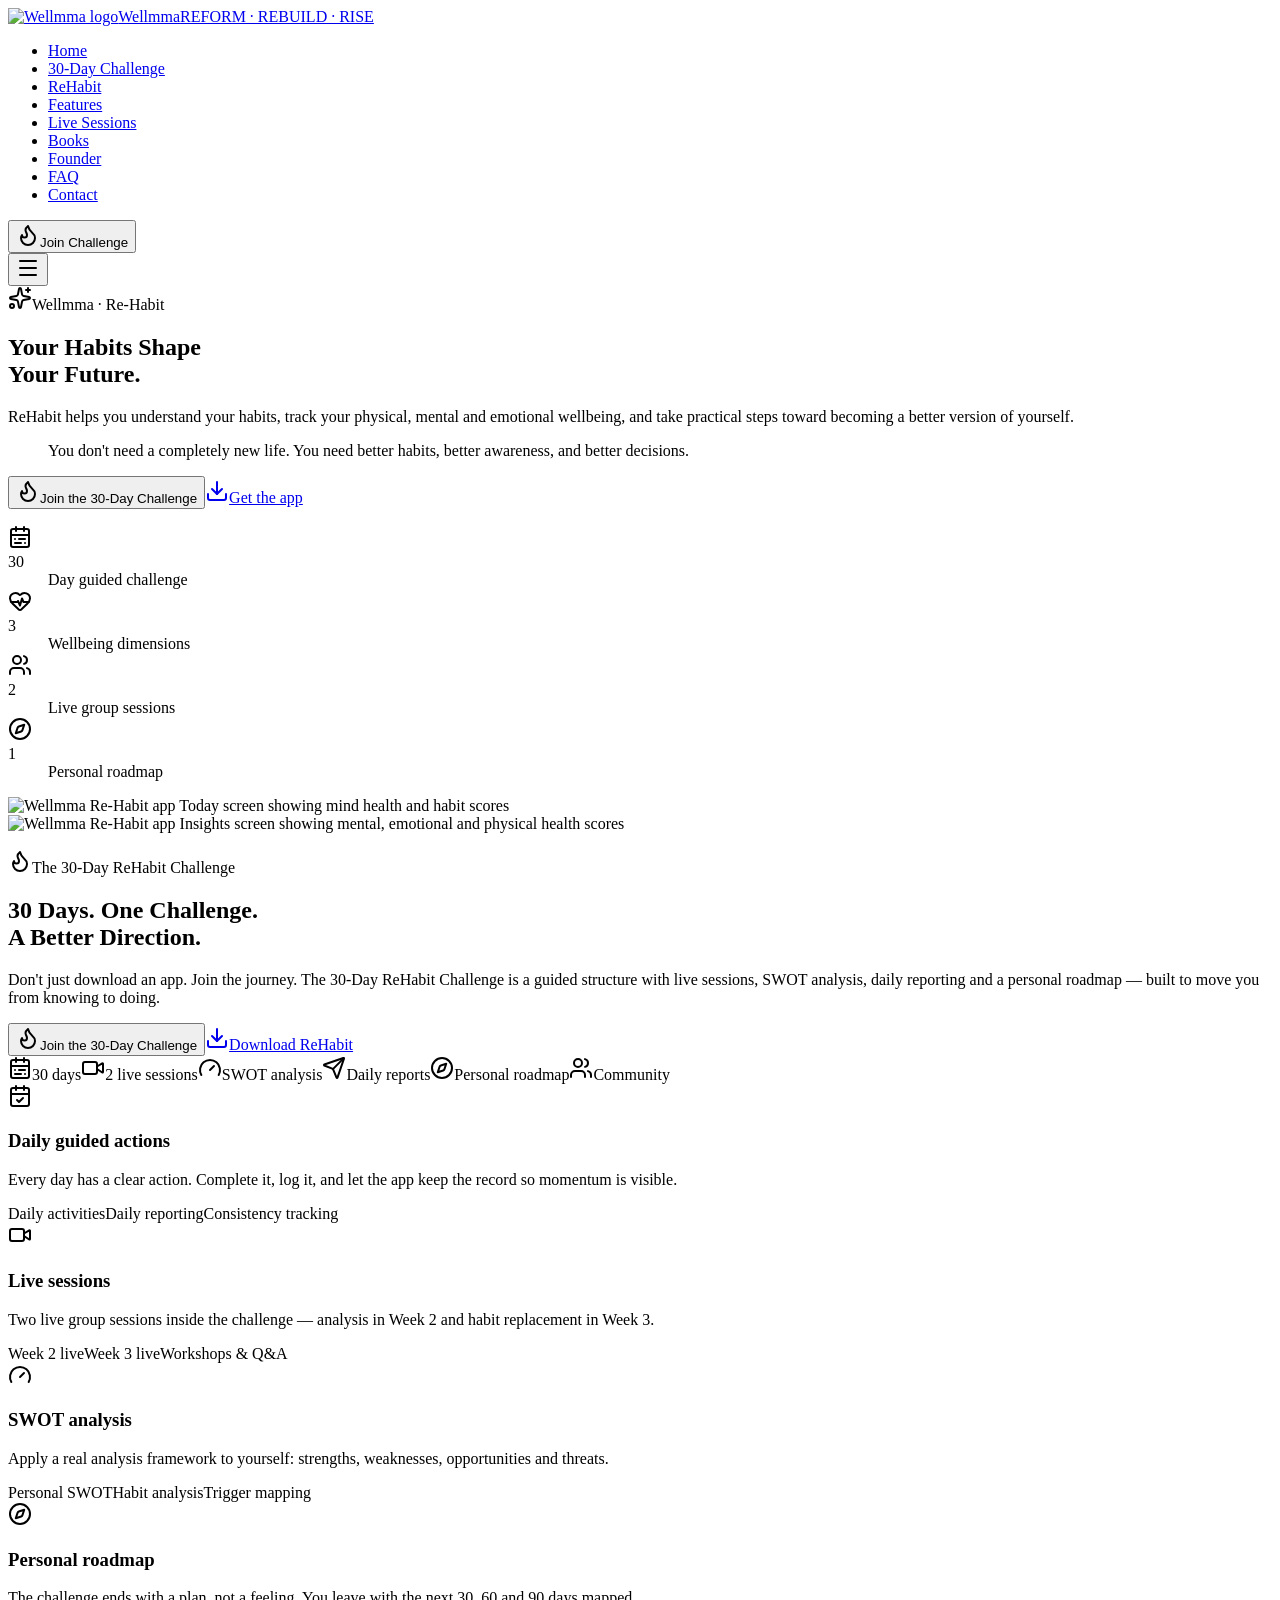
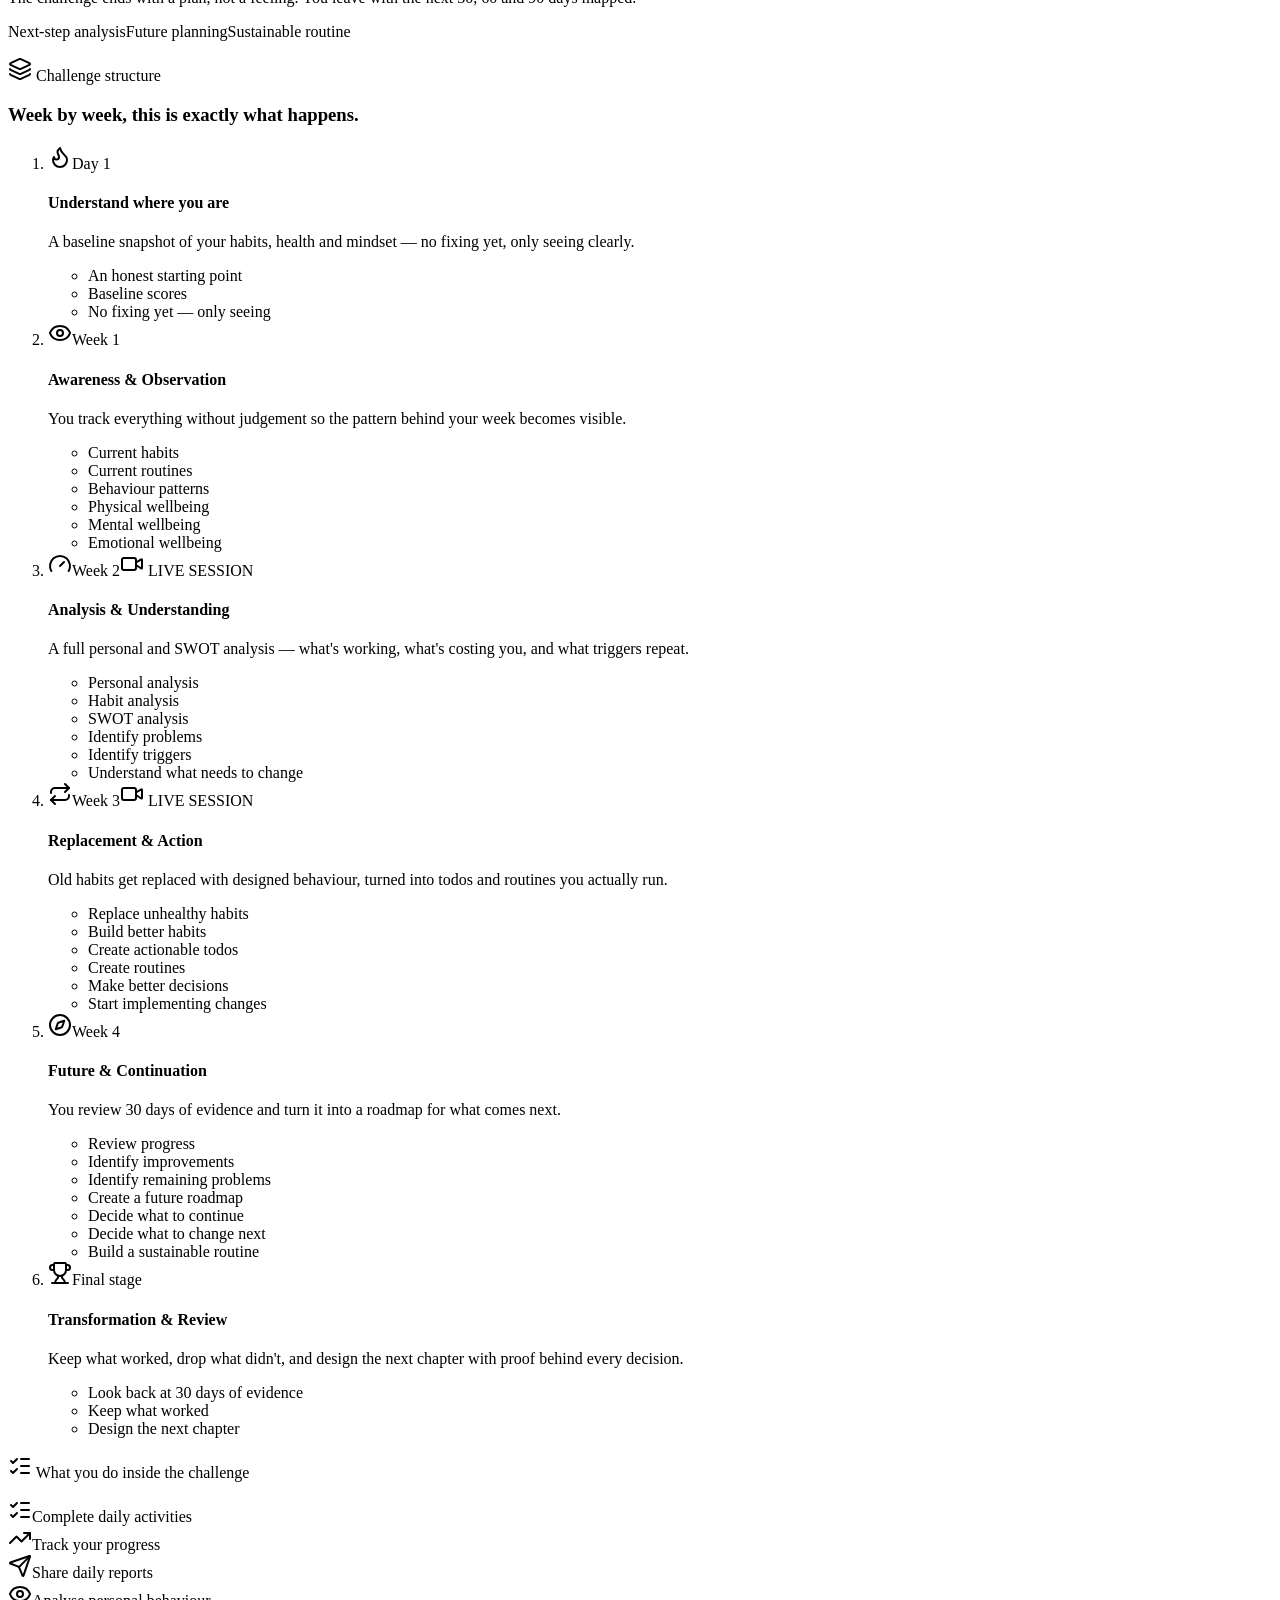
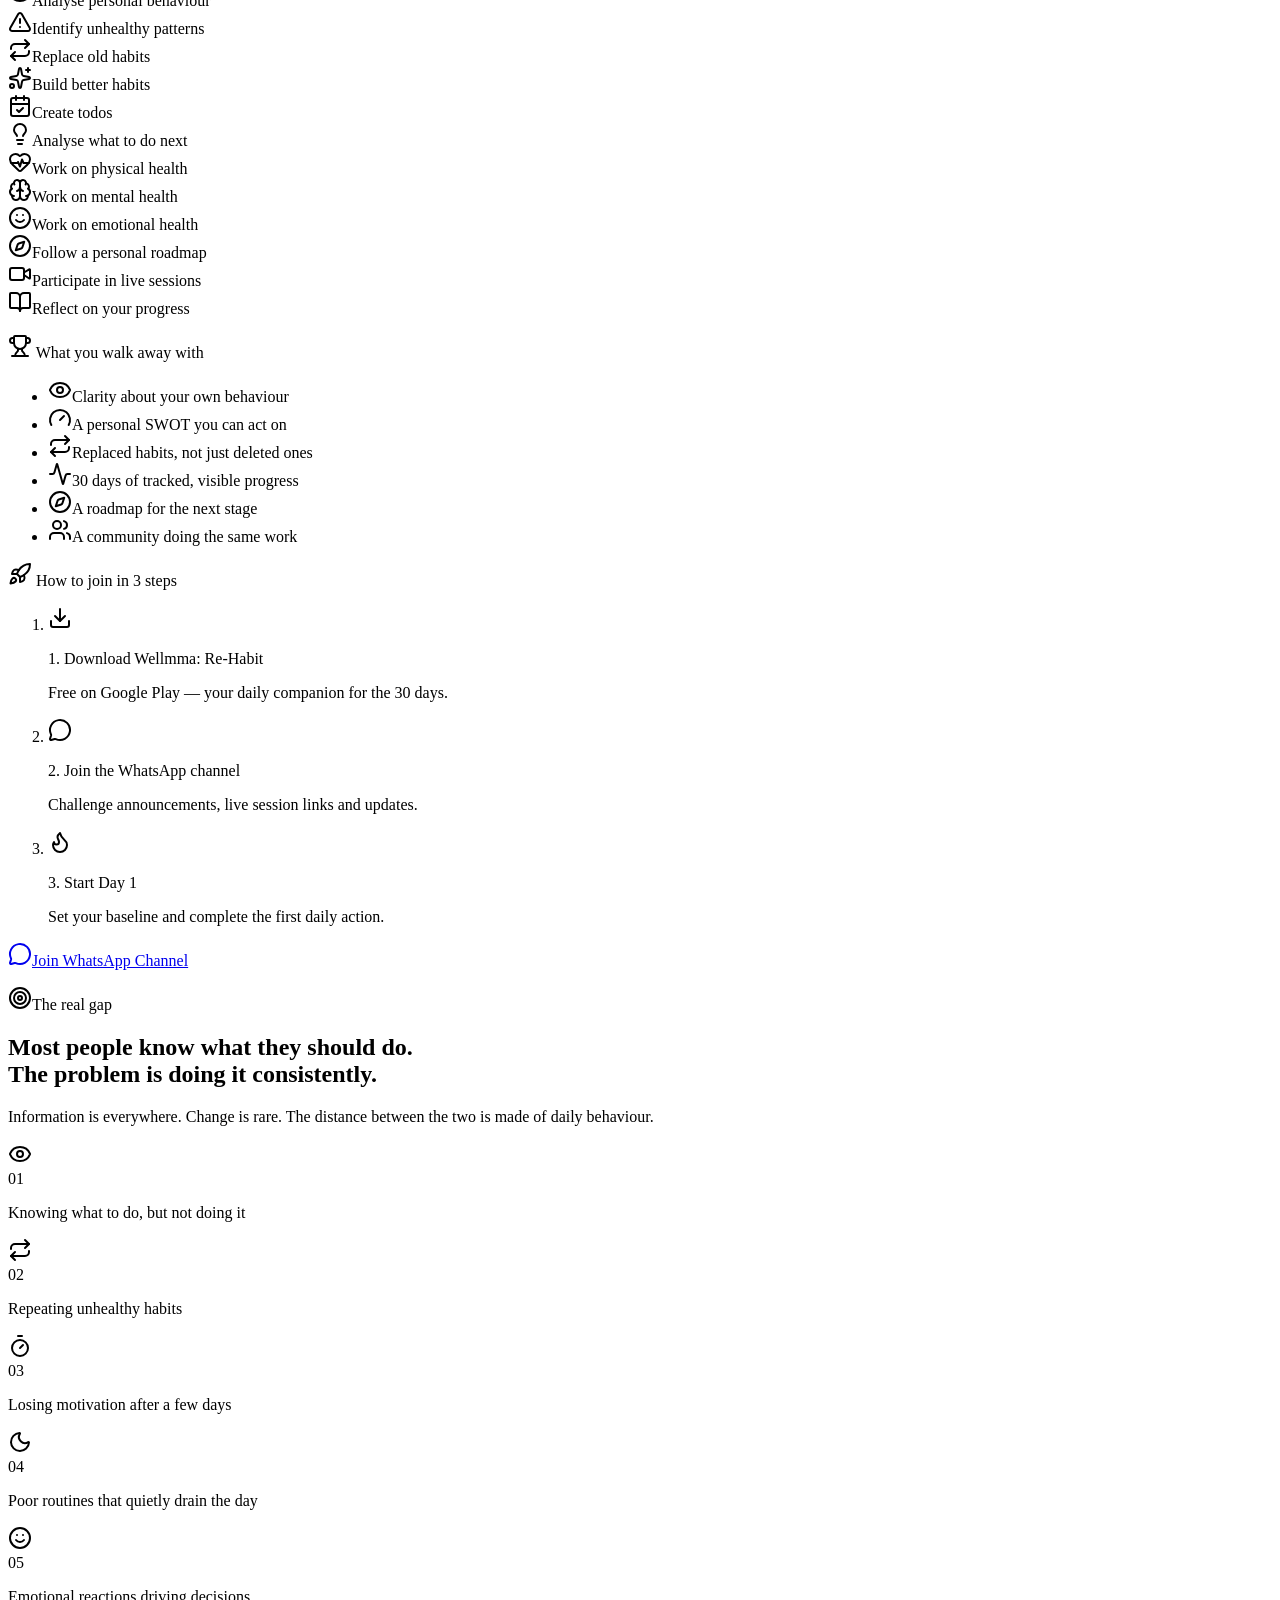
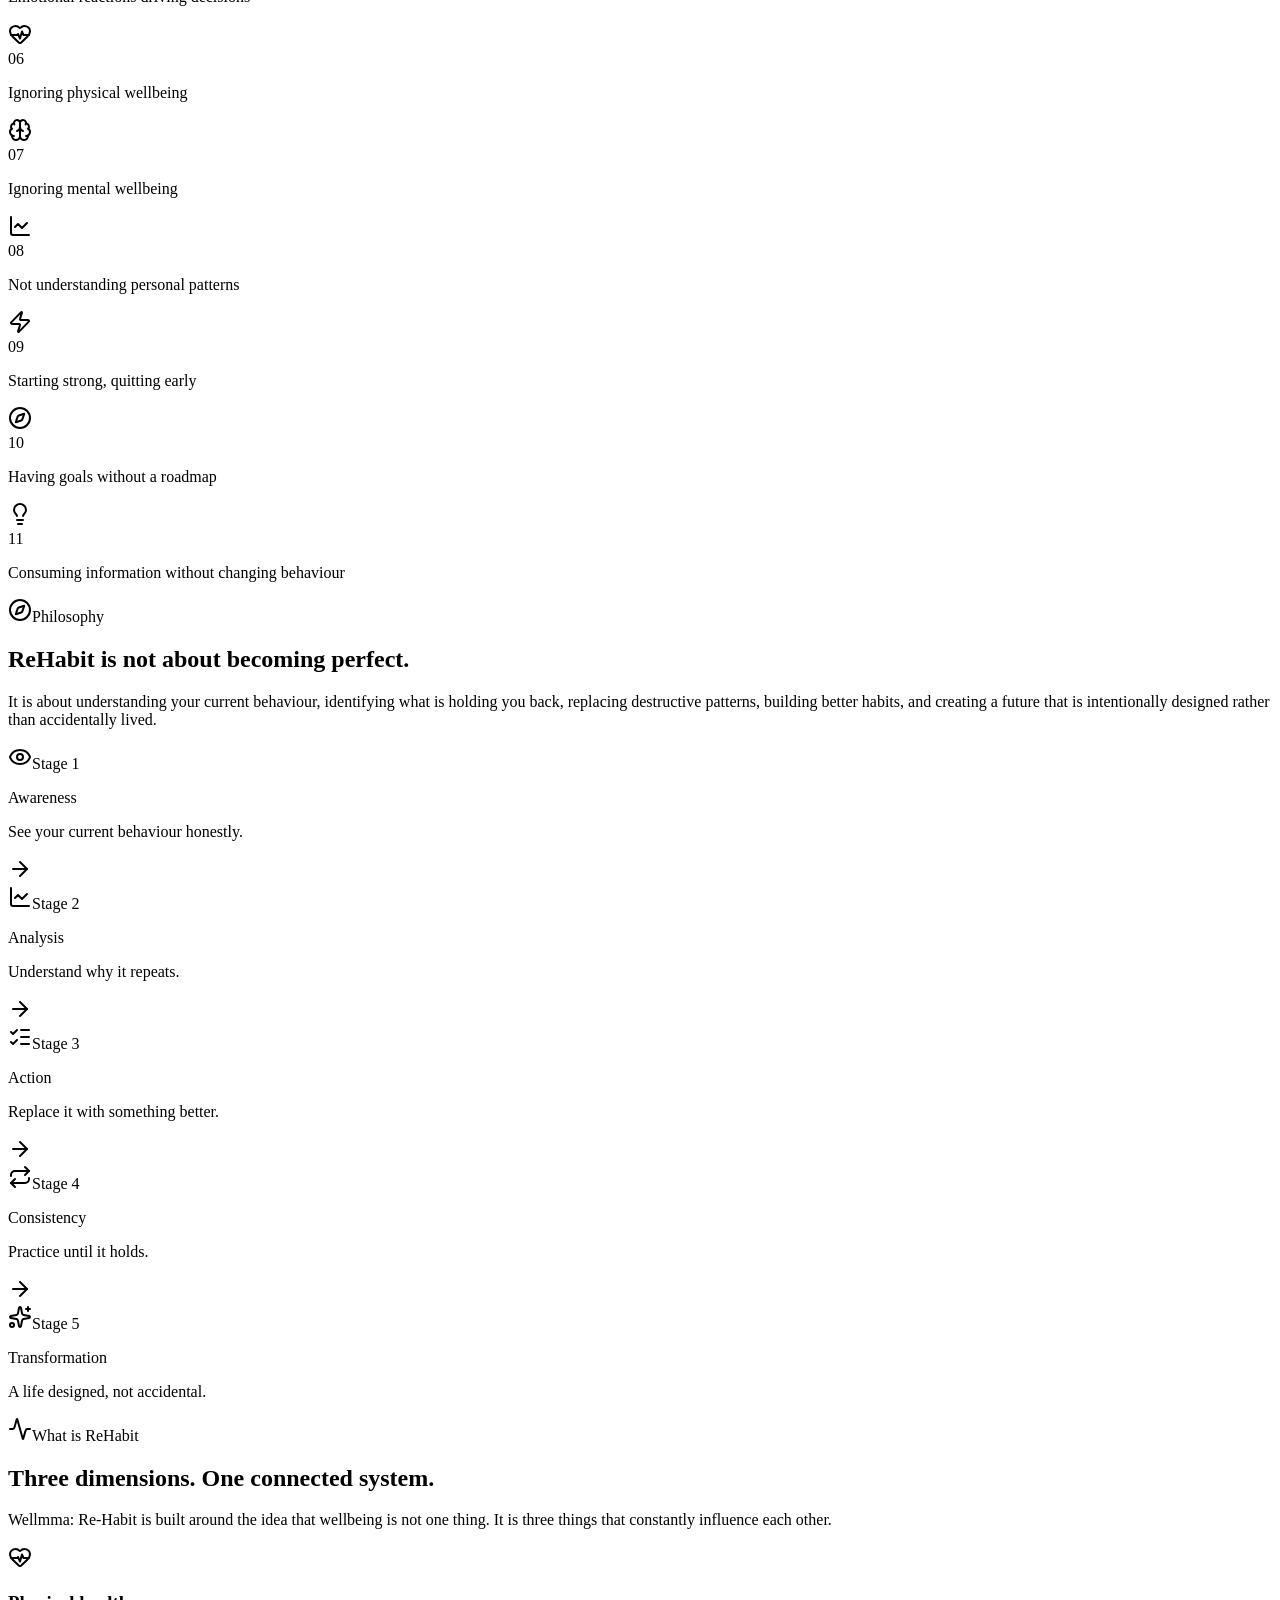
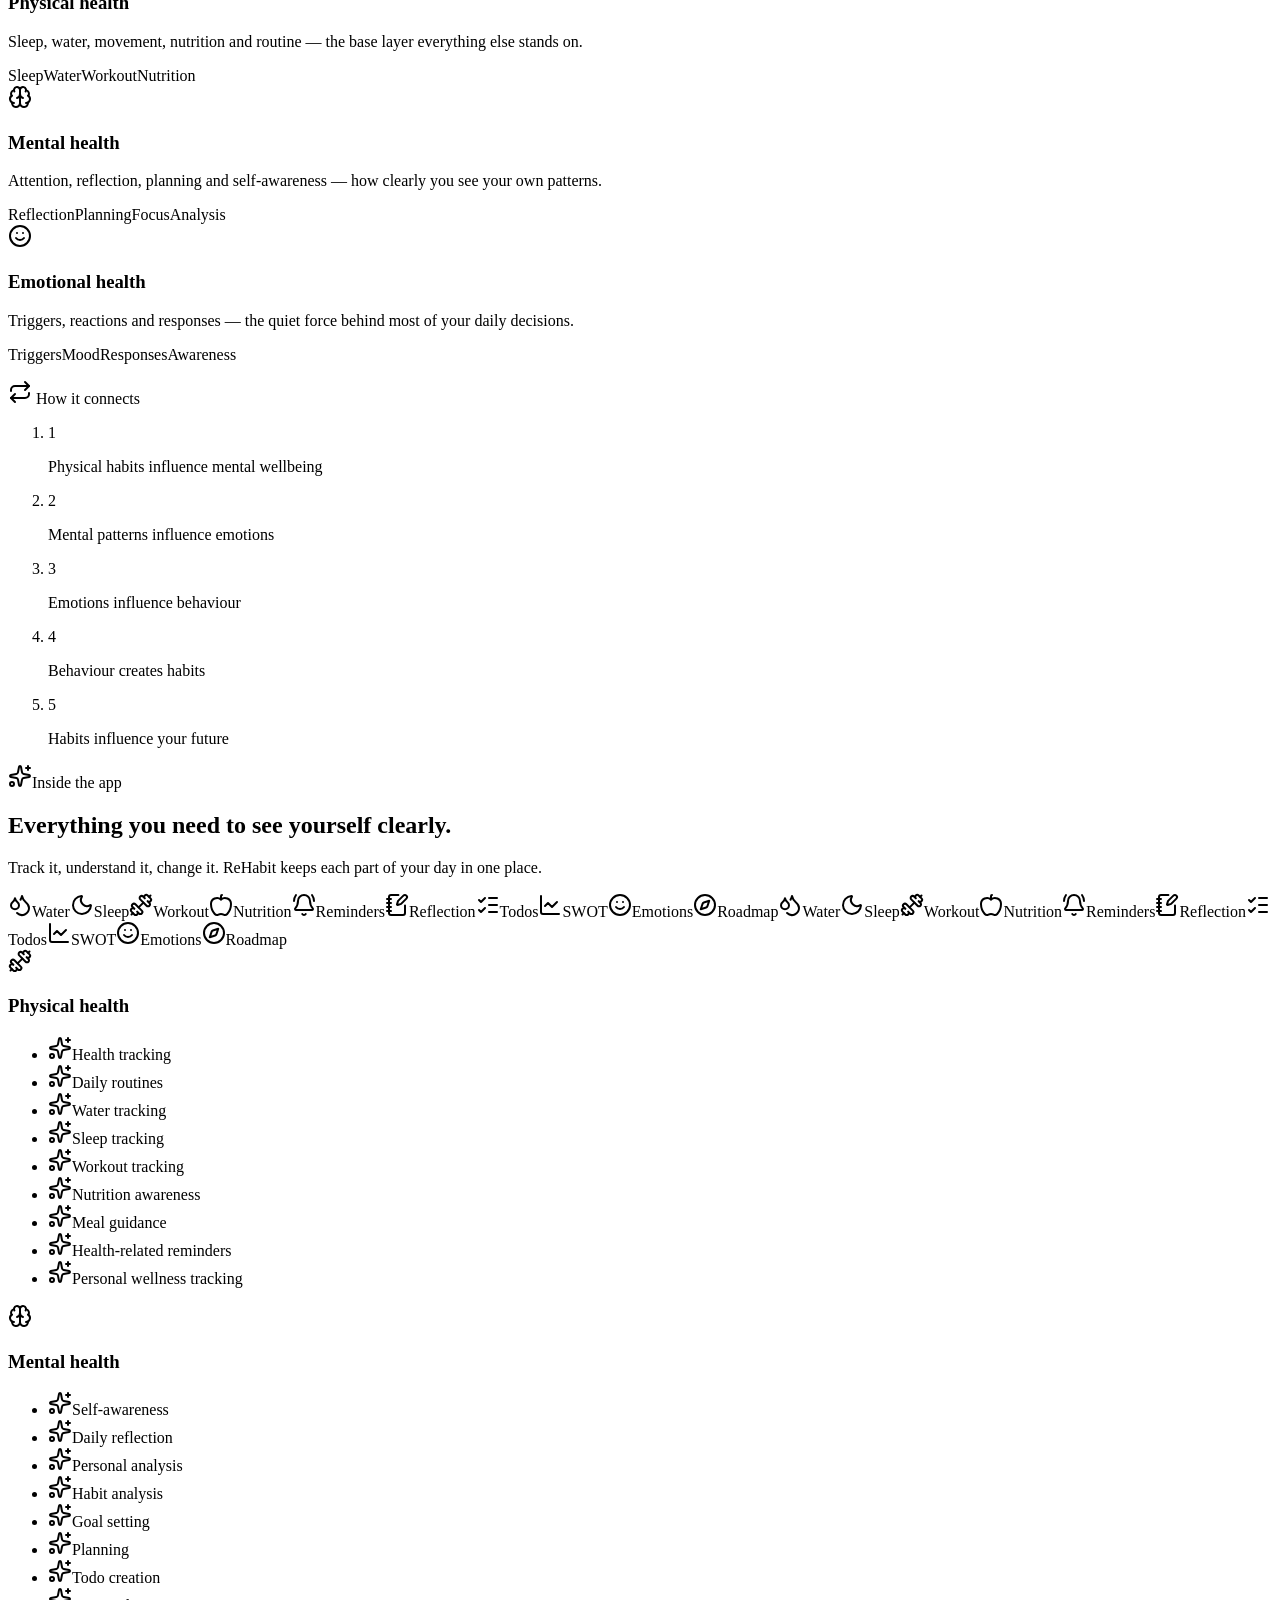
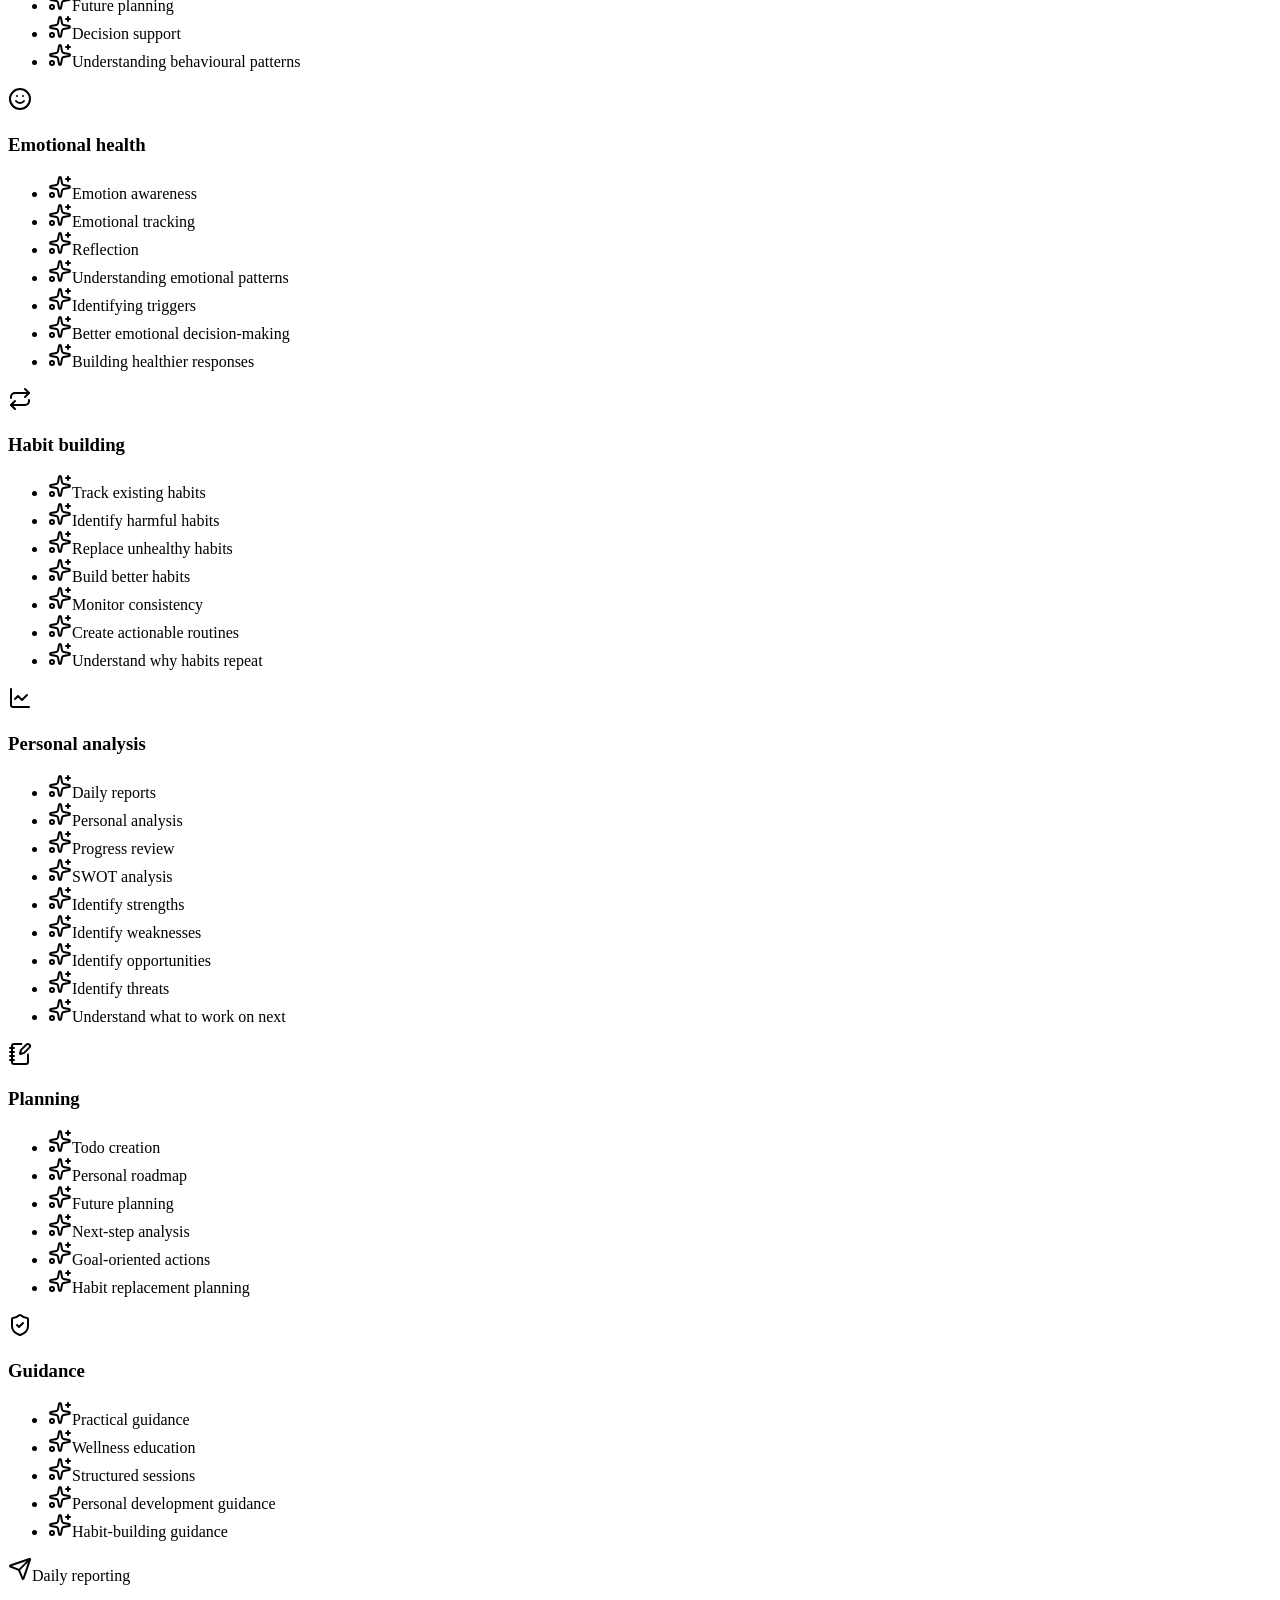
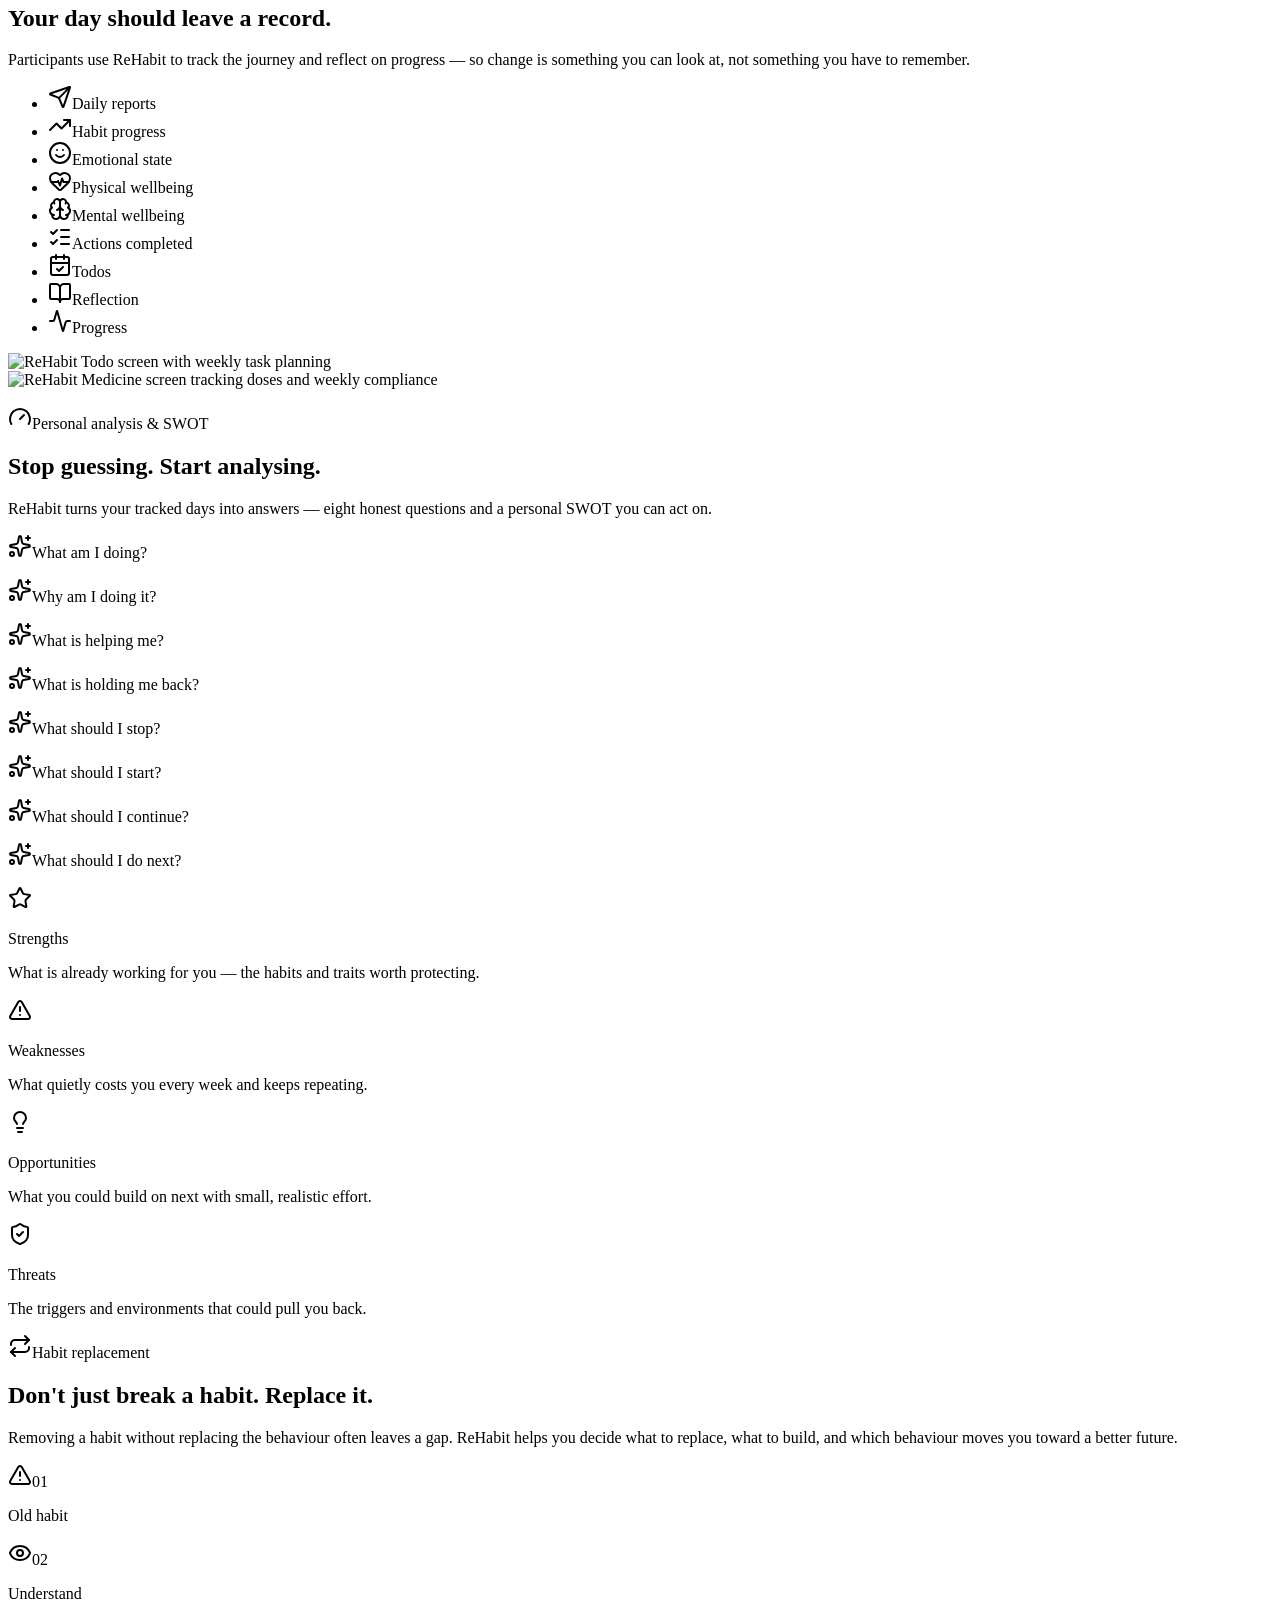
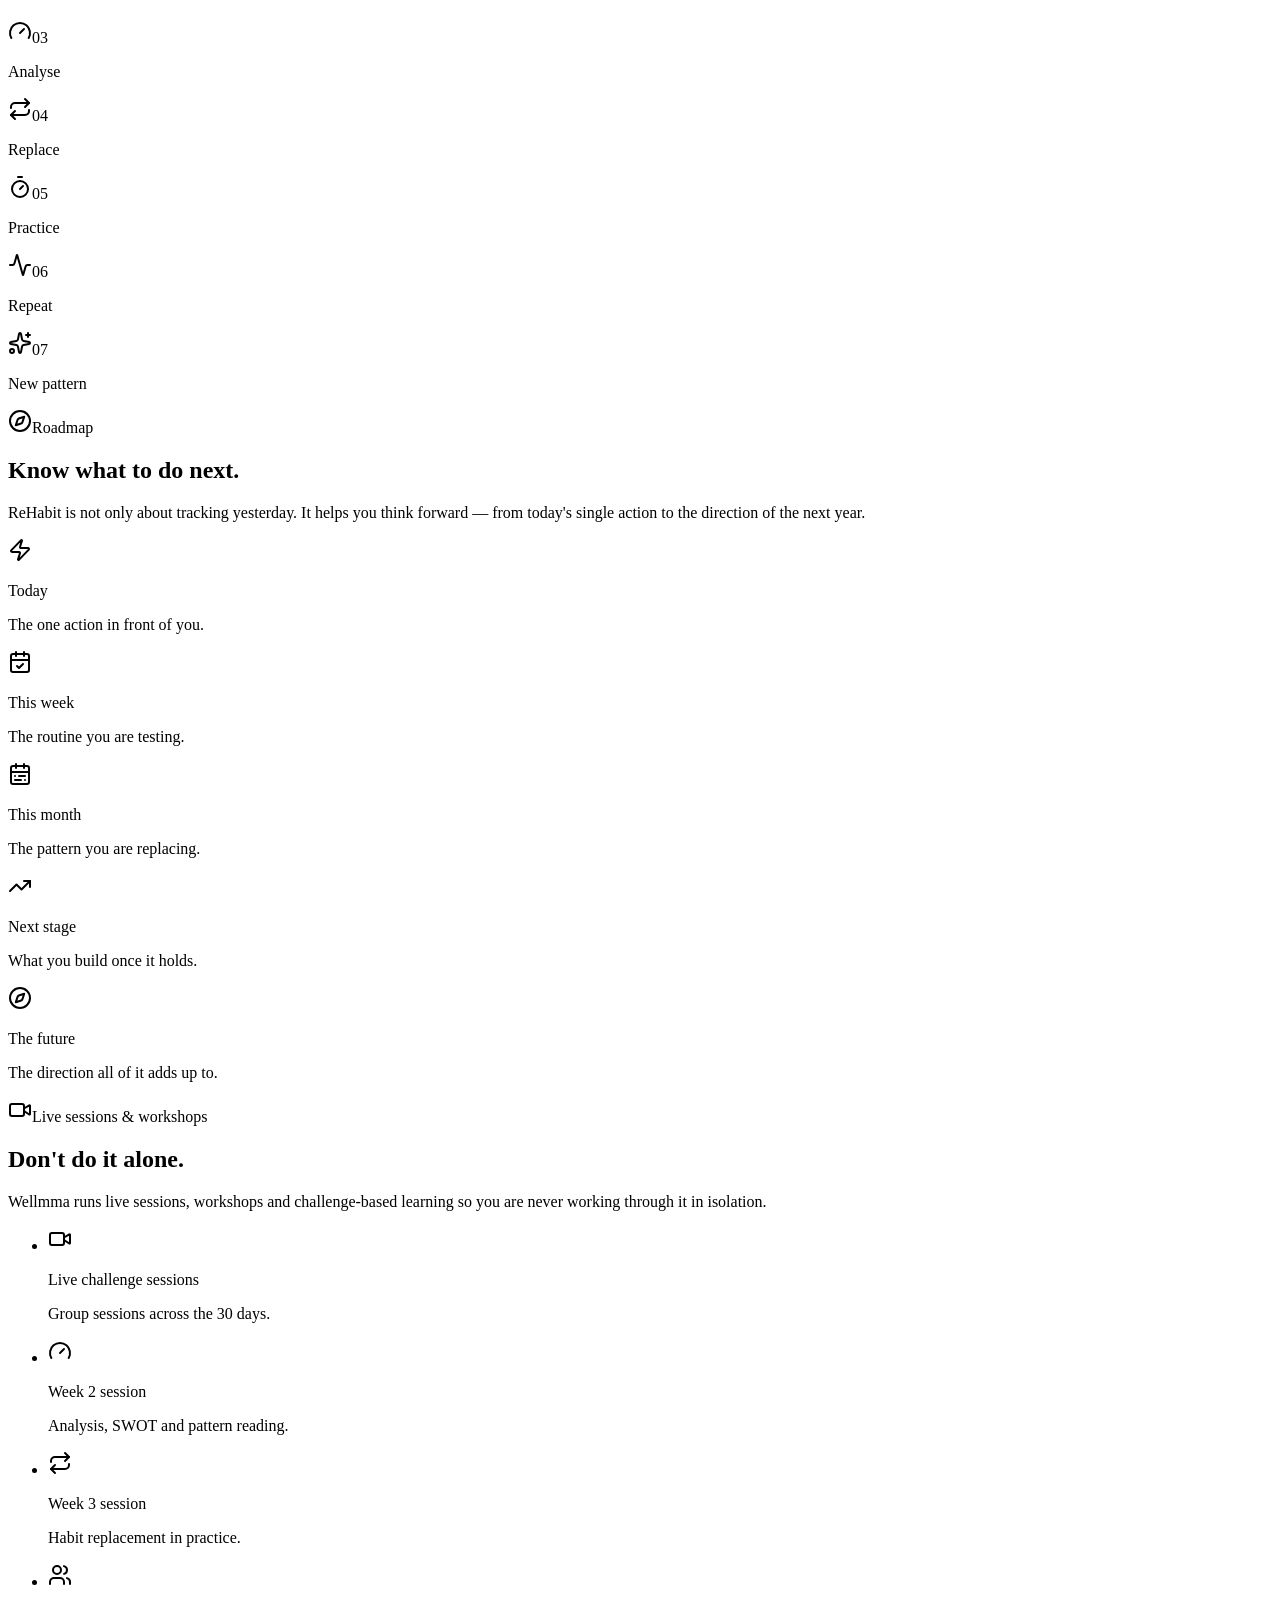
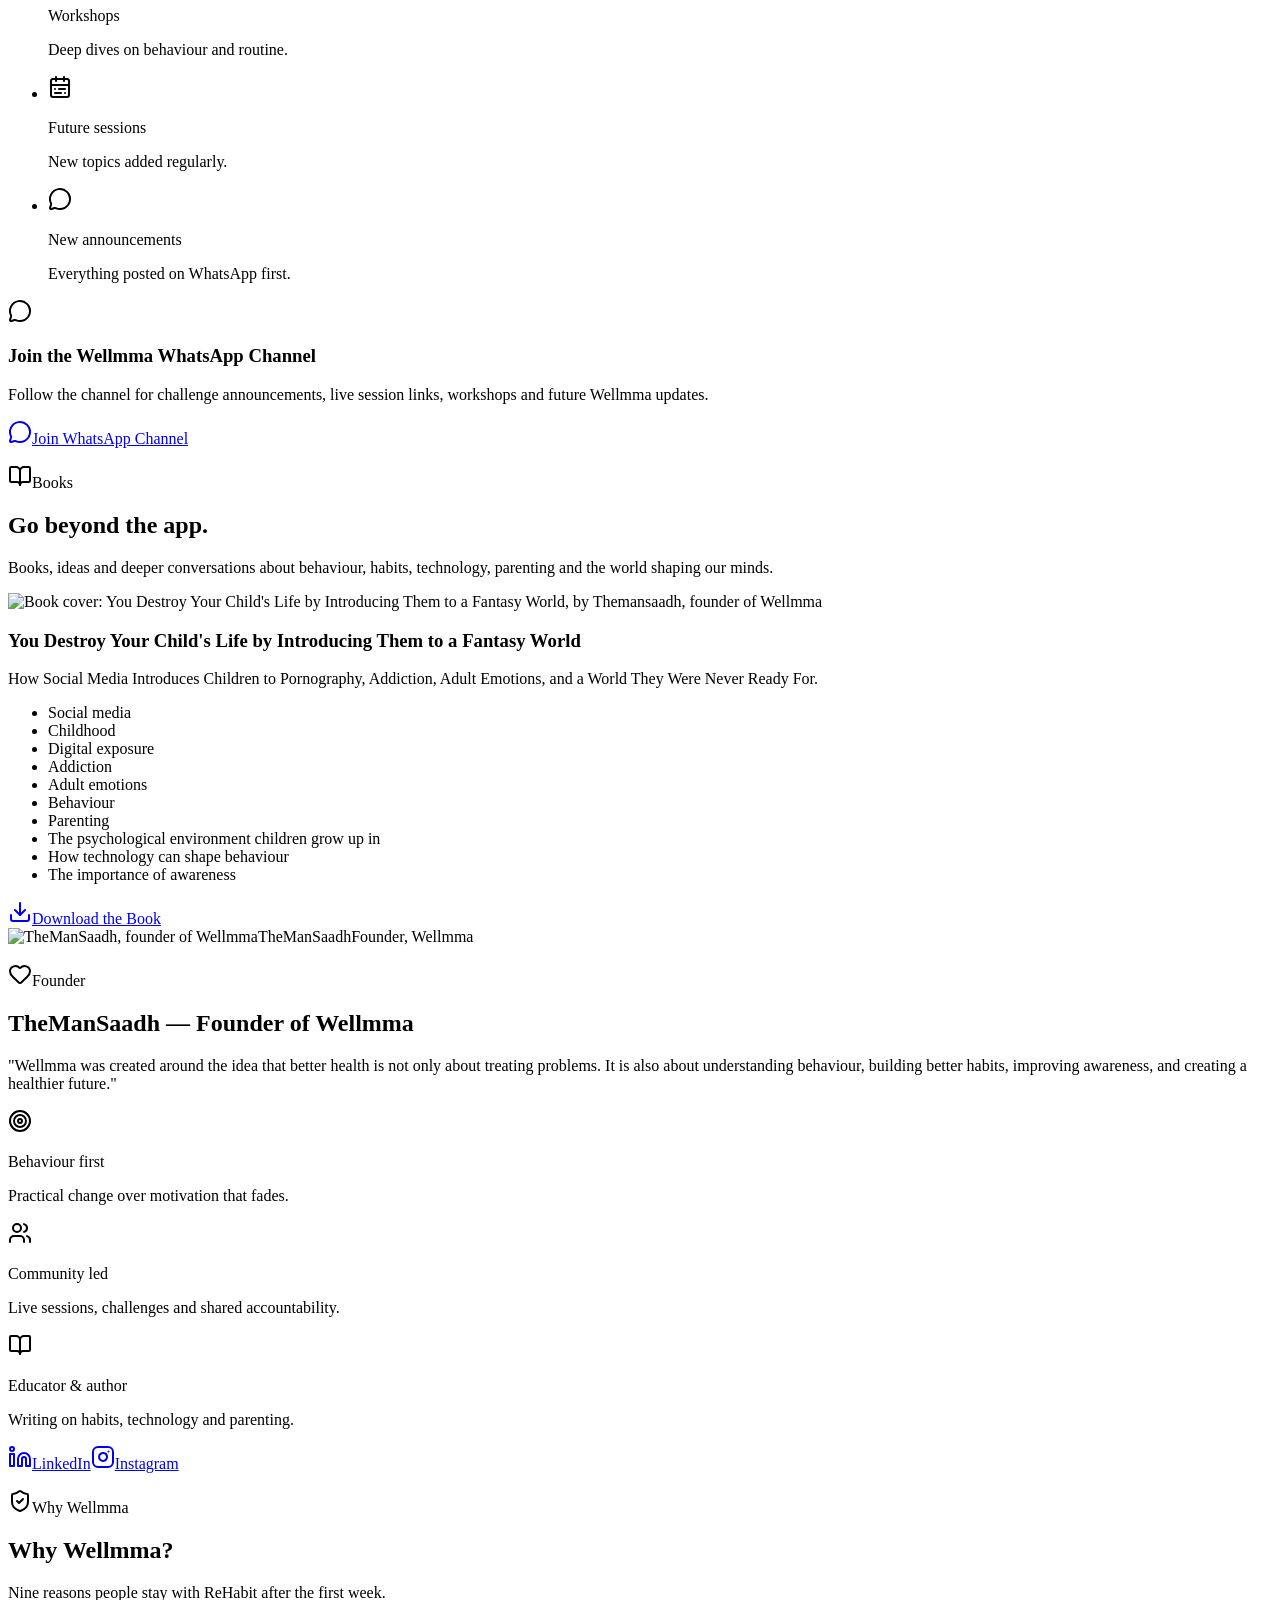
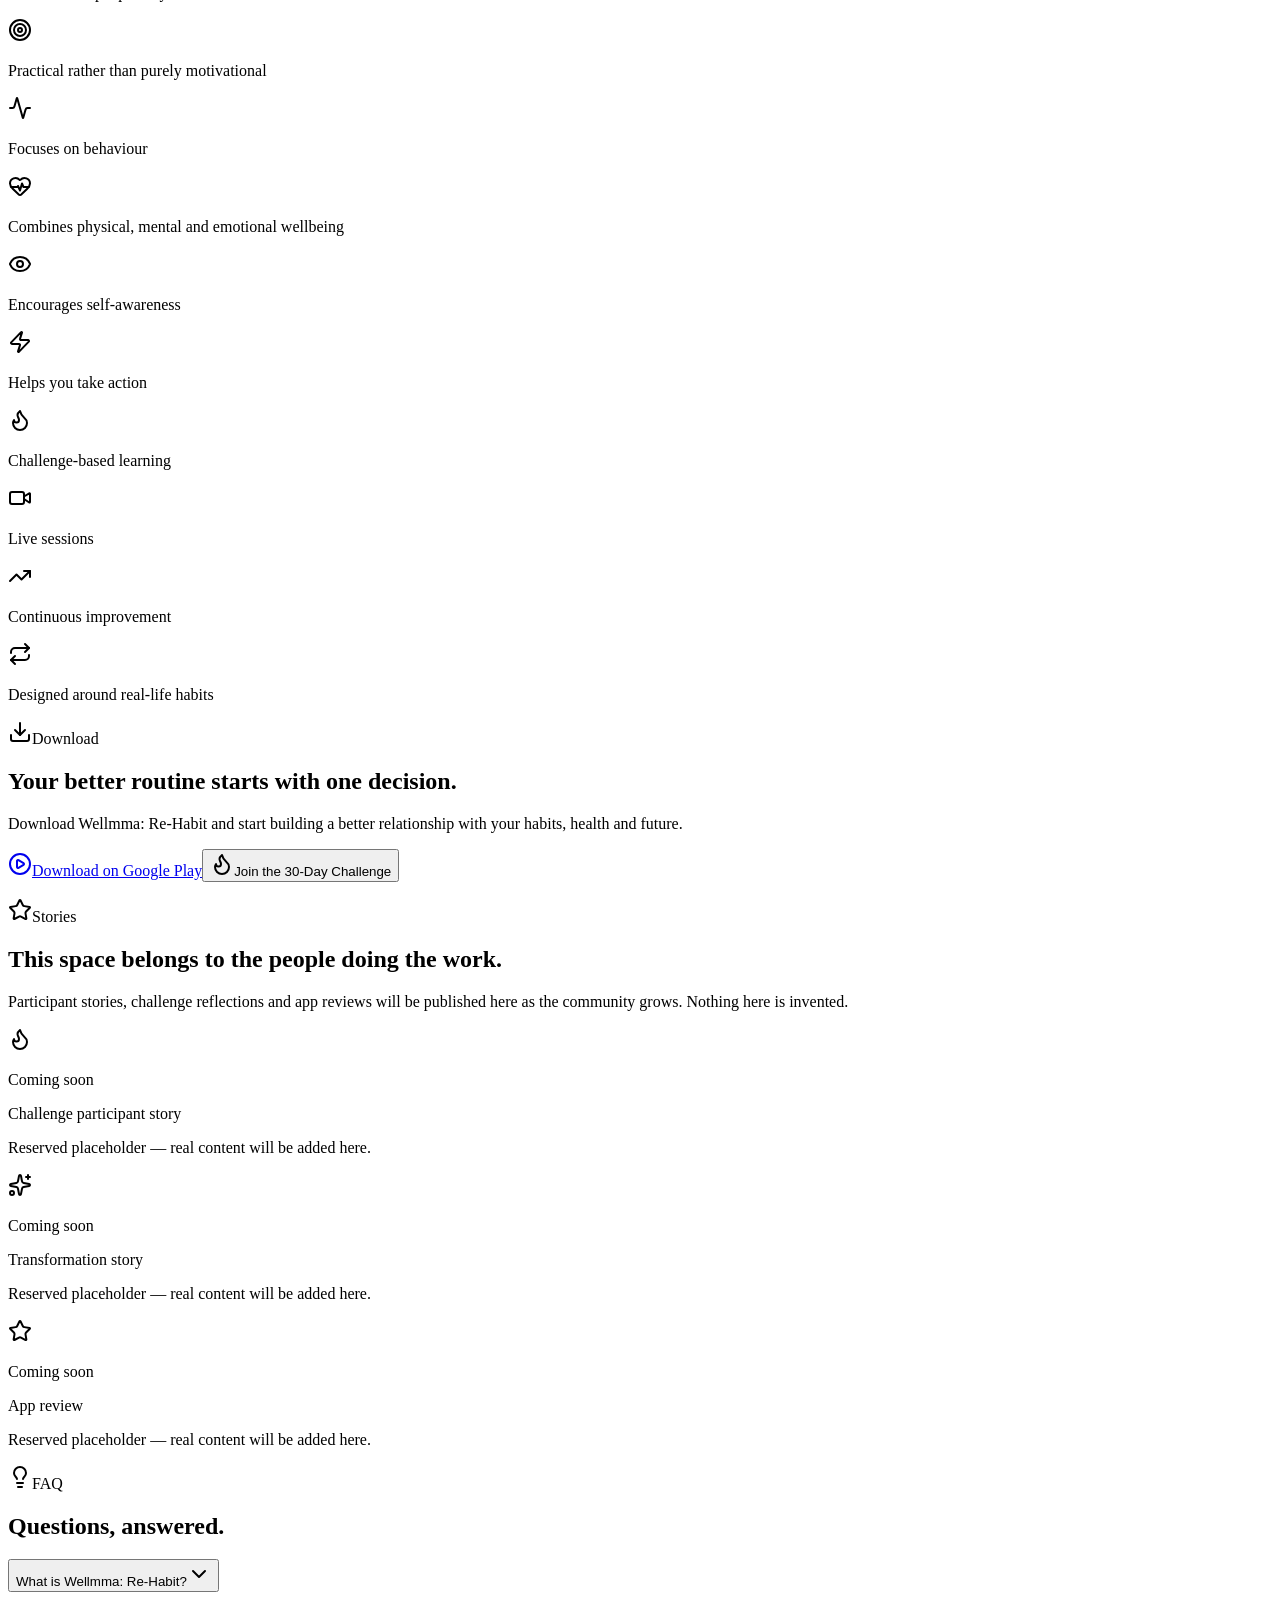
==== commit 9eba0a6e: "UPDATED" ====
--- a/index.html
+++ b/index.html
@@ -1 +1 @@
-<!DOCTYPE html><html lang="en"><head><meta charSet="utf-8"/><meta name="viewport" content="width=device-width, initial-scale=1"/><link rel="preload" as="image" href="assets/logo.jpg"/><link rel="stylesheet" href="assets/styles-BclkFKOY.css" data-precedence="default"/><link rel="stylesheet" href="https://fonts.googleapis.com/css2?family=Sora:wght@500;600;700;800&amp;family=Plus+Jakarta+Sans:wght@400;500;600;700&amp;display=swap" data-precedence="default"/><title>Wellmma: Re-Habit — Habit Building &amp; Wellbeing App</title><meta name="author" content="TheManSaadh"/><meta property="og:site_name" content="Wellmma"/><meta name="description" content="Understand your habits, track physical, mental and emotional wellbeing, and join the 30-Day ReHabit Challenge with Wellmma: Re-Habit."/><meta name="keywords" content="Wellmma, Wellmma ReHabit, ReHabit app, habit building app, habit tracker, wellness app, mental wellbeing, emotional wellbeing, physical wellbeing, habit replacement, personal development, 30 day challenge, wellness challenge, self improvement, healthy habits"/><meta property="og:title" content="Wellmma: Re-Habit — Your Habits Shape Your Future"/><meta property="og:description" content="Understand your habits, track physical, mental and emotional wellbeing, and join the 30-Day ReHabit Challenge with Wellmma: Re-Habit."/><meta property="og:type" content="website"/><meta property="og:url" content="/"/><meta name="twitter:card" content="summary_large_image"/><link rel="modulepreload" href="assets/index-ChtLykuT.js"/><link rel="modulepreload" href="assets/routes-Cu4Fs_XW.js"/><link rel="preconnect" href="https://fonts.googleapis.com"/><link rel="preconnect" href="https://fonts.gstatic.com" crossorigin="anonymous"/><link rel="icon" href="/favicon.ico" type="image/x-icon"/><link rel="canonical" href="/"/><script type="application/ld+json">{"@context":"https://schema.org","@type":"SoftwareApplication","name":"Wellmma: Re-Habit","applicationCategory":"HealthApplication","operatingSystem":"Android","url":"https://play.google.com/store/apps/details?id=com.wellmma.rehabit.app","description":"Understand your habits, track physical, mental and emotional wellbeing, and join the 30-Day ReHabit Challenge with Wellmma: Re-Habit.","author":{"@type":"Person","name":"TheManSaadh","url":"https://www.linkedin.com/in/themansaadh/"}}</script></head><body><!--$--><div class="min-h-screen bg-background"><header class="fixed inset-x-0 top-0 z-50 transition-all duration-300 bg-transparent"><nav class="mx-auto grid w-full max-w-6xl grid-cols-[minmax(0,1fr)_auto] items-center gap-4 px-5 py-3 xl:flex xl:justify-between"><a href="#home" class="flex min-w-0 items-center gap-3"><img src="assets/logo.jpg" alt="Wellmma logo" class="h-10 w-10 shrink-0 rounded-full object-cover ring-1 ring-primary/30" width="40" height="40"/><span class="min-w-0 leading-tight"><span class="block truncate font-display text-lg font-bold sm:text-xl">Well<span class="text-gradient">mma</span></span><span class="block truncate text-[0.58rem] tracking-[0.24em] text-muted-foreground">REFORM · REBUILD · RISE</span></span></a><ul class="no-scrollbar hidden min-w-0 flex-1 items-center gap-5 overflow-x-auto whitespace-nowrap text-sm text-foreground/70 xl:flex"><li class="shrink-0"><a href="#home" class="transition-colors hover:text-primary">Home</a></li><li class="shrink-0"><a href="#challenge" class="transition-colors hover:text-primary">30-Day Challenge</a></li><li class="shrink-0"><a href="#rehabit" class="transition-colors hover:text-primary">ReHabit</a></li><li class="shrink-0"><a href="#features" class="transition-colors hover:text-primary">Features</a></li><li class="shrink-0"><a href="#sessions" class="transition-colors hover:text-primary">Live Sessions</a></li><li class="shrink-0"><a href="#books" class="transition-colors hover:text-primary">Books</a></li><li class="shrink-0"><a href="#founder" class="transition-colors hover:text-primary">Founder</a></li><li class="shrink-0"><a href="#faq" class="transition-colors hover:text-primary">FAQ</a></li><li class="shrink-0"><a href="#contact" class="transition-colors hover:text-primary">Contact</a></li></ul><div class="hidden shrink-0 xl:block"><a href="#challenge" class="group inline-flex items-center justify-center gap-2 rounded-full px-6 py-3 text-sm font-semibold tracking-wide transition-all duration-300 focus-visible:outline-none focus-visible:ring-2 focus-visible:ring-ring focus-visible:ring-offset-2 focus-visible:ring-offset-background shine bg-[image:var(--gradient-brand)] text-primary-foreground hover:-translate-y-0.5 shadow-[var(--glow)] whitespace-nowrap"><svg xmlns="http://www.w3.org/2000/svg" width="24" height="24" viewBox="0 0 24 24" fill="none" stroke="currentColor" stroke-width="2" stroke-linecap="round" stroke-linejoin="round" class="lucide lucide-flame h-4 w-4 shrink-0 transition-transform duration-300 group-hover:scale-110" aria-hidden="true"><path d="M12 3q1 4 4 6.5t3 5.5a1 1 0 0 1-14 0 5 5 0 0 1 1-3 1 1 0 0 0 5 0c0-2-1.5-3-1.5-5q0-2 2.5-4"></path></svg>Join Challenge</a></div><button type="button" aria-label="Open menu" aria-expanded="false" class="flex h-11 w-11 shrink-0 items-center justify-center rounded-full border border-border bg-card text-foreground xl:hidden"><svg xmlns="http://www.w3.org/2000/svg" width="24" height="24" viewBox="0 0 24 24" fill="none" stroke="currentColor" stroke-width="2" stroke-linecap="round" stroke-linejoin="round" class="lucide lucide-menu h-5 w-5" aria-hidden="true"><path d="M4 5h16"></path><path d="M4 12h16"></path><path d="M4 19h16"></path></svg></button></nav></header><main><section id="home" class="hero-wash relative overflow-hidden px-5 pb-20 pt-28 sm:pt-36"><div aria-hidden="true" class="grid-bg pointer-events-none absolute inset-0"></div><div aria-hidden="true" class="pointer-events-none absolute -top-32 left-1/2 h-[36rem] w-[36rem] -translate-x-1/2 rounded-full bg-primary/10 blur-[120px]"></div><div class="relative mx-auto grid w-full max-w-6xl items-center gap-14 lg:grid-cols-[1.05fr_0.95fr]"><div><div class="reveal " data-visible="false" style="transition-delay:0ms"><span class="inline-flex items-center gap-2 rounded-full border border-primary/30 bg-primary/10 px-4 py-1.5 text-xs font-semibold tracking-wide text-primary"><svg xmlns="http://www.w3.org/2000/svg" width="24" height="24" viewBox="0 0 24 24" fill="none" stroke="currentColor" stroke-width="2" stroke-linecap="round" stroke-linejoin="round" class="lucide lucide-sparkles h-3.5 w-3.5" aria-hidden="true"><path d="M11.017 2.814a1 1 0 0 1 1.966 0l1.051 5.558a2 2 0 0 0 1.594 1.594l5.558 1.051a1 1 0 0 1 0 1.966l-5.558 1.051a2 2 0 0 0-1.594 1.594l-1.051 5.558a1 1 0 0 1-1.966 0l-1.051-5.558a2 2 0 0 0-1.594-1.594l-5.558-1.051a1 1 0 0 1 0-1.966l5.558-1.051a2 2 0 0 0 1.594-1.594z"></path><path d="M20 2v4"></path><path d="M22 4h-4"></path><circle cx="4" cy="20" r="2"></circle></svg>Wellmma · Re-Habit</span><h1 class="mt-6 text-[2.7rem] leading-[1.02] sm:text-6xl lg:text-[4.3rem]">Your Habits Shape<br/>Your <span class="text-gradient">Future.</span></h1><p class="mt-6 max-w-xl text-base leading-relaxed text-muted-foreground sm:text-lg">ReHabit helps you understand your habits, track your physical, mental and emotional wellbeing, and take practical steps toward becoming a better version of yourself.</p><blockquote class="mt-7 max-w-xl rounded-2xl border-l-2 border-primary/60 bg-card/50 py-4 pl-5 pr-4 text-lg leading-snug text-foreground/90 backdrop-blur sm:text-xl">You don&#x27;t need a completely new life. You need better habits, better awareness, and better decisions.</blockquote></div><div class="reveal " data-visible="false" style="transition-delay:120ms"><div class="mt-9 flex flex-wrap gap-3"><a href="#challenge" class="group inline-flex items-center justify-center gap-2 rounded-full px-6 py-3 text-sm font-semibold tracking-wide transition-all duration-300 focus-visible:outline-none focus-visible:ring-2 focus-visible:ring-ring focus-visible:ring-offset-2 focus-visible:ring-offset-background shine bg-[image:var(--gradient-brand)] text-primary-foreground hover:-translate-y-0.5 shadow-[var(--glow)] "><svg xmlns="http://www.w3.org/2000/svg" width="24" height="24" viewBox="0 0 24 24" fill="none" stroke="currentColor" stroke-width="2" stroke-linecap="round" stroke-linejoin="round" class="lucide lucide-flame h-4 w-4 shrink-0 transition-transform duration-300 group-hover:scale-110" aria-hidden="true"><path d="M12 3q1 4 4 6.5t3 5.5a1 1 0 0 1-14 0 5 5 0 0 1 1-3 1 1 0 0 0 5 0c0-2-1.5-3-1.5-5q0-2 2.5-4"></path></svg>Join the 30-Day Challenge</a><a href="https://play.google.com/store/apps/details?id=com.wellmma.rehabit.app" class="group inline-flex items-center justify-center gap-2 rounded-full px-6 py-3 text-sm font-semibold tracking-wide transition-all duration-300 focus-visible:outline-none focus-visible:ring-2 focus-visible:ring-ring focus-visible:ring-offset-2 focus-visible:ring-offset-background border border-border bg-card/60 text-foreground backdrop-blur hover:-translate-y-0.5 hover:border-primary/50 hover:text-primary " target="_blank" rel="noopener noreferrer"><svg xmlns="http://www.w3.org/2000/svg" width="24" height="24" viewBox="0 0 24 24" fill="none" stroke="currentColor" stroke-width="2" stroke-linecap="round" stroke-linejoin="round" class="lucide lucide-download h-4 w-4 shrink-0 transition-transform duration-300 group-hover:scale-110" aria-hidden="true"><path d="M12 15V3"></path><path d="M21 15v4a2 2 0 0 1-2 2H5a2 2 0 0 1-2-2v-4"></path><path d="m7 10 5 5 5-5"></path></svg>Get the app</a></div></div><div class="reveal " data-visible="false" style="transition-delay:200ms"><dl class="mt-11 grid grid-cols-2 gap-3 sm:grid-cols-4"><div class="glass p-4"><svg xmlns="http://www.w3.org/2000/svg" width="24" height="24" viewBox="0 0 24 24" fill="none" stroke="currentColor" stroke-width="2" stroke-linecap="round" stroke-linejoin="round" class="lucide lucide-calendar-range h-4 w-4 text-primary" aria-hidden="true"><rect width="18" height="18" x="3" y="4" rx="2"></rect><path d="M16 2v4"></path><path d="M3 10h18"></path><path d="M8 2v4"></path><path d="M17 14h-6"></path><path d="M13 18H7"></path><path d="M7 14h.01"></path><path d="M17 18h.01"></path></svg><dt class="mt-3 font-display text-2xl text-foreground">30</dt><dd class="mt-1 text-xs leading-snug text-muted-foreground">Day guided challenge</dd></div><div class="glass p-4"><svg xmlns="http://www.w3.org/2000/svg" width="24" height="24" viewBox="0 0 24 24" fill="none" stroke="currentColor" stroke-width="2" stroke-linecap="round" stroke-linejoin="round" class="lucide lucide-heart-pulse h-4 w-4 text-primary" aria-hidden="true"><path d="M2 9.5a5.5 5.5 0 0 1 9.591-3.676.56.56 0 0 0 .818 0A5.49 5.49 0 0 1 22 9.5c0 2.29-1.5 4-3 5.5l-5.492 5.313a2 2 0 0 1-3 .019L5 15c-1.5-1.5-3-3.2-3-5.5"></path><path d="M3.22 13H9.5l.5-1 2 4.5 2-7 1.5 3.5h5.27"></path></svg><dt class="mt-3 font-display text-2xl text-foreground">3</dt><dd class="mt-1 text-xs leading-snug text-muted-foreground">Wellbeing dimensions</dd></div><div class="glass p-4"><svg xmlns="http://www.w3.org/2000/svg" width="24" height="24" viewBox="0 0 24 24" fill="none" stroke="currentColor" stroke-width="2" stroke-linecap="round" stroke-linejoin="round" class="lucide lucide-users h-4 w-4 text-primary" aria-hidden="true"><path d="M16 21v-2a4 4 0 0 0-4-4H6a4 4 0 0 0-4 4v2"></path><path d="M16 3.128a4 4 0 0 1 0 7.744"></path><path d="M22 21v-2a4 4 0 0 0-3-3.87"></path><circle cx="9" cy="7" r="4"></circle></svg><dt class="mt-3 font-display text-2xl text-foreground">2</dt><dd class="mt-1 text-xs leading-snug text-muted-foreground">Live group sessions</dd></div><div class="glass p-4"><svg xmlns="http://www.w3.org/2000/svg" width="24" height="24" viewBox="0 0 24 24" fill="none" stroke="currentColor" stroke-width="2" stroke-linecap="round" stroke-linejoin="round" class="lucide lucide-compass h-4 w-4 text-primary" aria-hidden="true"><circle cx="12" cy="12" r="10"></circle><path d="m16.24 7.76-1.804 5.411a2 2 0 0 1-1.265 1.265L7.76 16.24l1.804-5.411a2 2 0 0 1 1.265-1.265z"></path></svg><dt class="mt-3 font-display text-2xl text-foreground">1</dt><dd class="mt-1 text-xs leading-snug text-muted-foreground">Personal roadmap</dd></div></dl></div></div><div class="reveal " data-visible="false" style="transition-delay:200ms"><div class="relative mx-auto flex max-w-md items-end justify-center gap-4"><div aria-hidden="true" class="absolute -inset-10 -z-10 rounded-full bg-primary/12 blur-3xl"></div><div class="overflow-hidden rounded-[1.9rem] border border-border bg-ink p-1.5 shadow-[var(--shadow-soft)] float-slow w-[58%] translate-y-6"><img src="assets/app-today.webp" alt="Wellmma Re-Habit app Today screen showing mind health and habit scores" loading="lazy" class="block h-auto w-full rounded-[1.5rem]"/></div><div class="overflow-hidden rounded-[1.9rem] border border-border bg-ink p-1.5 shadow-[var(--shadow-soft)] float-slower w-[58%] -translate-y-4"><img src="assets/app-insights.webp" alt="Wellmma Re-Habit app Insights screen showing mental, emotional and physical health scores" loading="lazy" class="block h-auto w-full rounded-[1.5rem]"/></div></div></div></div></section><section id="challenge" class="relative scroll-mt-24 px-5 py-20 sm:py-28 deep-wash "><div class="mx-auto w-full max-w-6xl"><div aria-hidden="true" class="grid-bg pointer-events-none absolute inset-0 opacity-60"></div><div class="relative"><div class=" max-w-3xl"><div class="reveal " data-visible="false" style="transition-delay:0ms"><p class="eyebrow "><svg xmlns="http://www.w3.org/2000/svg" width="24" height="24" viewBox="0 0 24 24" fill="none" stroke="currentColor" stroke-width="2" stroke-linecap="round" stroke-linejoin="round" class="lucide lucide-flame h-3.5 w-3.5" aria-hidden="true"><path d="M12 3q1 4 4 6.5t3 5.5a1 1 0 0 1-14 0 5 5 0 0 1 1-3 1 1 0 0 0 5 0c0-2-1.5-3-1.5-5q0-2 2.5-4"></path></svg>The 30-Day ReHabit Challenge</p></div><div class="reveal " data-visible="false" style="transition-delay:60ms"><h2 class="mt-4 text-3xl sm:text-5xl">30 Days. One Challenge.<br class="hidden sm:block"/> A <span class="text-gradient">Better Direction.</span></h2><p class="mt-5 text-base leading-relaxed text-muted-foreground sm:text-lg">Don&#x27;t just download an app. Join the journey. The 30-Day ReHabit Challenge is a guided structure with live sessions, SWOT analysis, daily reporting and a personal roadmap — built to move you from knowing to doing.</p></div></div><div class="reveal " data-visible="false" style="transition-delay:100ms"><div class="mt-8 flex flex-wrap gap-3"><a href="https://www.whatsapp.com/channel/0029Vb9I9tdBlHpfwbk0QG3l" class="group inline-flex items-center justify-center gap-2 rounded-full px-6 py-3 text-sm font-semibold tracking-wide transition-all duration-300 focus-visible:outline-none focus-visible:ring-2 focus-visible:ring-ring focus-visible:ring-offset-2 focus-visible:ring-offset-background shine bg-[image:var(--gradient-brand)] text-primary-foreground hover:-translate-y-0.5 shadow-[var(--glow)] " target="_blank" rel="noopener noreferrer"><svg xmlns="http://www.w3.org/2000/svg" width="24" height="24" viewBox="0 0 24 24" fill="none" stroke="currentColor" stroke-width="2" stroke-linecap="round" stroke-linejoin="round" class="lucide lucide-flame h-4 w-4 shrink-0 transition-transform duration-300 group-hover:scale-110" aria-hidden="true"><path d="M12 3q1 4 4 6.5t3 5.5a1 1 0 0 1-14 0 5 5 0 0 1 1-3 1 1 0 0 0 5 0c0-2-1.5-3-1.5-5q0-2 2.5-4"></path></svg>Join the 30-Day Challenge</a><a href="https://play.google.com/store/apps/details?id=com.wellmma.rehabit.app" class="group inline-flex items-center justify-center gap-2 rounded-full px-6 py-3 text-sm font-semibold tracking-wide transition-all duration-300 focus-visible:outline-none focus-visible:ring-2 focus-visible:ring-ring focus-visible:ring-offset-2 focus-visible:ring-offset-background border border-border bg-card/60 text-foreground backdrop-blur hover:-translate-y-0.5 hover:border-primary/50 hover:text-primary " target="_blank" rel="noopener noreferrer"><svg xmlns="http://www.w3.org/2000/svg" width="24" height="24" viewBox="0 0 24 24" fill="none" stroke="currentColor" stroke-width="2" stroke-linecap="round" stroke-linejoin="round" class="lucide lucide-download h-4 w-4 shrink-0 transition-transform duration-300 group-hover:scale-110" aria-hidden="true"><path d="M12 15V3"></path><path d="M21 15v4a2 2 0 0 1-2 2H5a2 2 0 0 1-2-2v-4"></path><path d="m7 10 5 5 5-5"></path></svg>Download ReHabit</a></div><div class="mt-5 flex flex-wrap gap-2"><span class="inline-flex items-center gap-2 rounded-full border border-border bg-card/70 px-3.5 py-1.5 text-xs font-medium text-foreground/80 transition-colors hover:border-primary/40 hover:text-primary"><svg xmlns="http://www.w3.org/2000/svg" width="24" height="24" viewBox="0 0 24 24" fill="none" stroke="currentColor" stroke-width="2" stroke-linecap="round" stroke-linejoin="round" class="lucide lucide-calendar-range h-3.5 w-3.5 text-primary" aria-hidden="true"><rect width="18" height="18" x="3" y="4" rx="2"></rect><path d="M16 2v4"></path><path d="M3 10h18"></path><path d="M8 2v4"></path><path d="M17 14h-6"></path><path d="M13 18H7"></path><path d="M7 14h.01"></path><path d="M17 18h.01"></path></svg>30 days</span><span class="inline-flex items-center gap-2 rounded-full border border-border bg-card/70 px-3.5 py-1.5 text-xs font-medium text-foreground/80 transition-colors hover:border-primary/40 hover:text-primary"><svg xmlns="http://www.w3.org/2000/svg" width="24" height="24" viewBox="0 0 24 24" fill="none" stroke="currentColor" stroke-width="2" stroke-linecap="round" stroke-linejoin="round" class="lucide lucide-video h-3.5 w-3.5 text-primary" aria-hidden="true"><path d="m16 13 5.223 3.482a.5.5 0 0 0 .777-.416V7.87a.5.5 0 0 0-.752-.432L16 10.5"></path><rect x="2" y="6" width="14" height="12" rx="2"></rect></svg>2 live sessions</span><span class="inline-flex items-center gap-2 rounded-full border border-border bg-card/70 px-3.5 py-1.5 text-xs font-medium text-foreground/80 transition-colors hover:border-primary/40 hover:text-primary"><svg xmlns="http://www.w3.org/2000/svg" width="24" height="24" viewBox="0 0 24 24" fill="none" stroke="currentColor" stroke-width="2" stroke-linecap="round" stroke-linejoin="round" class="lucide lucide-gauge h-3.5 w-3.5 text-primary" aria-hidden="true"><path d="m12 14 4-4"></path><path d="M3.34 19a10 10 0 1 1 17.32 0"></path></svg>SWOT analysis</span><span class="inline-flex items-center gap-2 rounded-full border border-border bg-card/70 px-3.5 py-1.5 text-xs font-medium text-foreground/80 transition-colors hover:border-primary/40 hover:text-primary"><svg xmlns="http://www.w3.org/2000/svg" width="24" height="24" viewBox="0 0 24 24" fill="none" stroke="currentColor" stroke-width="2" stroke-linecap="round" stroke-linejoin="round" class="lucide lucide-send h-3.5 w-3.5 text-primary" aria-hidden="true"><path d="M14.536 21.686a.5.5 0 0 0 .937-.024l6.5-19a.496.496 0 0 0-.635-.635l-19 6.5a.5.5 0 0 0-.024.937l7.93 3.18a2 2 0 0 1 1.112 1.11z"></path><path d="m21.854 2.147-10.94 10.939"></path></svg>Daily reports</span><span class="inline-flex items-center gap-2 rounded-full border border-border bg-card/70 px-3.5 py-1.5 text-xs font-medium text-foreground/80 transition-colors hover:border-primary/40 hover:text-primary"><svg xmlns="http://www.w3.org/2000/svg" width="24" height="24" viewBox="0 0 24 24" fill="none" stroke="currentColor" stroke-width="2" stroke-linecap="round" stroke-linejoin="round" class="lucide lucide-compass h-3.5 w-3.5 text-primary" aria-hidden="true"><circle cx="12" cy="12" r="10"></circle><path d="m16.24 7.76-1.804 5.411a2 2 0 0 1-1.265 1.265L7.76 16.24l1.804-5.411a2 2 0 0 1 1.265-1.265z"></path></svg>Personal roadmap</span><span class="inline-flex items-center gap-2 rounded-full border border-border bg-card/70 px-3.5 py-1.5 text-xs font-medium text-foreground/80 transition-colors hover:border-primary/40 hover:text-primary"><svg xmlns="http://www.w3.org/2000/svg" width="24" height="24" viewBox="0 0 24 24" fill="none" stroke="currentColor" stroke-width="2" stroke-linecap="round" stroke-linejoin="round" class="lucide lucide-users h-3.5 w-3.5 text-primary" aria-hidden="true"><path d="M16 21v-2a4 4 0 0 0-4-4H6a4 4 0 0 0-4 4v2"></path><path d="M16 3.128a4 4 0 0 1 0 7.744"></path><path d="M22 21v-2a4 4 0 0 0-3-3.87"></path><circle cx="9" cy="7" r="4"></circle></svg>Community</span></div></div><div class="mt-14 grid gap-5 md:grid-cols-2"><div class="reveal " data-visible="false" style="transition-delay:0ms"><article class="surface h-full p-7"><div class="flex items-center gap-3"><span class="inline-flex h-11 w-11 shrink-0 items-center justify-center rounded-2xl border transition-colors border-primary/25 bg-primary/12 text-primary"><svg xmlns="http://www.w3.org/2000/svg" width="24" height="24" viewBox="0 0 24 24" fill="none" stroke="currentColor" stroke-width="2" stroke-linecap="round" stroke-linejoin="round" class="lucide lucide-calendar-check h-5 w-5" aria-hidden="true"><path d="M8 2v4"></path><path d="M16 2v4"></path><rect width="18" height="18" x="3" y="4" rx="2"></rect><path d="M3 10h18"></path><path d="m9 16 2 2 4-4"></path></svg></span><h3 class="text-xl">Daily guided actions</h3></div><p class="mt-4 leading-relaxed text-muted-foreground">Every day has a clear action. Complete it, log it, and let the app keep the record so momentum is visible.</p><div class="mt-5 flex flex-wrap gap-2"><span class="inline-flex items-center gap-2 rounded-full border border-border bg-card/70 px-3.5 py-1.5 text-xs font-medium text-foreground/80 transition-colors hover:border-primary/40 hover:text-primary">Daily activities</span><span class="inline-flex items-center gap-2 rounded-full border border-border bg-card/70 px-3.5 py-1.5 text-xs font-medium text-foreground/80 transition-colors hover:border-primary/40 hover:text-primary">Daily reporting</span><span class="inline-flex items-center gap-2 rounded-full border border-border bg-card/70 px-3.5 py-1.5 text-xs font-medium text-foreground/80 transition-colors hover:border-primary/40 hover:text-primary">Consistency tracking</span></div></article></div><div class="reveal " data-visible="false" style="transition-delay:80ms"><article class="surface h-full p-7"><div class="flex items-center gap-3"><span class="inline-flex h-11 w-11 shrink-0 items-center justify-center rounded-2xl border transition-colors border-accent/30 bg-accent/12 text-accent"><svg xmlns="http://www.w3.org/2000/svg" width="24" height="24" viewBox="0 0 24 24" fill="none" stroke="currentColor" stroke-width="2" stroke-linecap="round" stroke-linejoin="round" class="lucide lucide-video h-5 w-5" aria-hidden="true"><path d="m16 13 5.223 3.482a.5.5 0 0 0 .777-.416V7.87a.5.5 0 0 0-.752-.432L16 10.5"></path><rect x="2" y="6" width="14" height="12" rx="2"></rect></svg></span><h3 class="text-xl">Live sessions</h3></div><p class="mt-4 leading-relaxed text-muted-foreground">Two live group sessions inside the challenge — analysis in Week 2 and habit replacement in Week 3.</p><div class="mt-5 flex flex-wrap gap-2"><span class="inline-flex items-center gap-2 rounded-full border border-border bg-card/70 px-3.5 py-1.5 text-xs font-medium text-foreground/80 transition-colors hover:border-primary/40 hover:text-primary">Week 2 live</span><span class="inline-flex items-center gap-2 rounded-full border border-border bg-card/70 px-3.5 py-1.5 text-xs font-medium text-foreground/80 transition-colors hover:border-primary/40 hover:text-primary">Week 3 live</span><span class="inline-flex items-center gap-2 rounded-full border border-border bg-card/70 px-3.5 py-1.5 text-xs font-medium text-foreground/80 transition-colors hover:border-primary/40 hover:text-primary">Workshops &amp; Q&amp;A</span></div></article></div><div class="reveal " data-visible="false" style="transition-delay:160ms"><article class="surface h-full p-7"><div class="flex items-center gap-3"><span class="inline-flex h-11 w-11 shrink-0 items-center justify-center rounded-2xl border transition-colors border-primary/25 bg-primary/12 text-primary"><svg xmlns="http://www.w3.org/2000/svg" width="24" height="24" viewBox="0 0 24 24" fill="none" stroke="currentColor" stroke-width="2" stroke-linecap="round" stroke-linejoin="round" class="lucide lucide-gauge h-5 w-5" aria-hidden="true"><path d="m12 14 4-4"></path><path d="M3.34 19a10 10 0 1 1 17.32 0"></path></svg></span><h3 class="text-xl">SWOT analysis</h3></div><p class="mt-4 leading-relaxed text-muted-foreground">Apply a real analysis framework to yourself: strengths, weaknesses, opportunities and threats.</p><div class="mt-5 flex flex-wrap gap-2"><span class="inline-flex items-center gap-2 rounded-full border border-border bg-card/70 px-3.5 py-1.5 text-xs font-medium text-foreground/80 transition-colors hover:border-primary/40 hover:text-primary">Personal SWOT</span><span class="inline-flex items-center gap-2 rounded-full border border-border bg-card/70 px-3.5 py-1.5 text-xs font-medium text-foreground/80 transition-colors hover:border-primary/40 hover:text-primary">Habit analysis</span><span class="inline-flex items-center gap-2 rounded-full border border-border bg-card/70 px-3.5 py-1.5 text-xs font-medium text-foreground/80 transition-colors hover:border-primary/40 hover:text-primary">Trigger mapping</span></div></article></div><div class="reveal " data-visible="false" style="transition-delay:240ms"><article class="surface h-full p-7"><div class="flex items-center gap-3"><span class="inline-flex h-11 w-11 shrink-0 items-center justify-center rounded-2xl border transition-colors border-accent/30 bg-accent/12 text-accent"><svg xmlns="http://www.w3.org/2000/svg" width="24" height="24" viewBox="0 0 24 24" fill="none" stroke="currentColor" stroke-width="2" stroke-linecap="round" stroke-linejoin="round" class="lucide lucide-compass h-5 w-5" aria-hidden="true"><circle cx="12" cy="12" r="10"></circle><path d="m16.24 7.76-1.804 5.411a2 2 0 0 1-1.265 1.265L7.76 16.24l1.804-5.411a2 2 0 0 1 1.265-1.265z"></path></svg></span><h3 class="text-xl">Personal roadmap</h3></div><p class="mt-4 leading-relaxed text-muted-foreground">The challenge ends with a plan, not a feeling. You leave with the next 30, 60 and 90 days mapped.</p><div class="mt-5 flex flex-wrap gap-2"><span class="inline-flex items-center gap-2 rounded-full border border-border bg-card/70 px-3.5 py-1.5 text-xs font-medium text-foreground/80 transition-colors hover:border-primary/40 hover:text-primary">Next-step analysis</span><span class="inline-flex items-center gap-2 rounded-full border border-border bg-card/70 px-3.5 py-1.5 text-xs font-medium text-foreground/80 transition-colors hover:border-primary/40 hover:text-primary">Future planning</span><span class="inline-flex items-center gap-2 rounded-full border border-border bg-card/70 px-3.5 py-1.5 text-xs font-medium text-foreground/80 transition-colors hover:border-primary/40 hover:text-primary">Sustainable routine</span></div></article></div></div><div class="mt-16"><div class="reveal " data-visible="false" style="transition-delay:0ms"><p class="eyebrow"><svg xmlns="http://www.w3.org/2000/svg" width="24" height="24" viewBox="0 0 24 24" fill="none" stroke="currentColor" stroke-width="2" stroke-linecap="round" stroke-linejoin="round" class="lucide lucide-layers h-3.5 w-3.5" aria-hidden="true"><path d="M12.83 2.18a2 2 0 0 0-1.66 0L2.6 6.08a1 1 0 0 0 0 1.83l8.58 3.91a2 2 0 0 0 1.66 0l8.58-3.9a1 1 0 0 0 0-1.83z"></path><path d="M2 12a1 1 0 0 0 .58.91l8.6 3.91a2 2 0 0 0 1.65 0l8.58-3.9A1 1 0 0 0 22 12"></path><path d="M2 17a1 1 0 0 0 .58.91l8.6 3.91a2 2 0 0 0 1.65 0l8.58-3.9A1 1 0 0 0 22 17"></path></svg> Challenge structure</p><h3 class="mt-3 text-2xl sm:text-3xl">Week by week, this is exactly what happens.</h3></div><ol class="mt-8 space-y-4 border-l border-primary/25 pl-6 sm:pl-8"><div class="reveal " data-visible="false" style="transition-delay:0ms"><li class="surface relative p-6 sm:p-7"><span class="absolute -left-[2.05rem] top-8 flex h-4 w-4 items-center justify-center rounded-full bg-primary sm:-left-[2.55rem]"><span class="h-4 w-4 rounded-full bg-primary pulse-ring"></span></span><div class="flex flex-wrap items-center gap-3"><span class="eyebrow"><svg xmlns="http://www.w3.org/2000/svg" width="24" height="24" viewBox="0 0 24 24" fill="none" stroke="currentColor" stroke-width="2" stroke-linecap="round" stroke-linejoin="round" class="lucide lucide-flame h-3.5 w-3.5" aria-hidden="true"><path d="M12 3q1 4 4 6.5t3 5.5a1 1 0 0 1-14 0 5 5 0 0 1 1-3 1 1 0 0 0 5 0c0-2-1.5-3-1.5-5q0-2 2.5-4"></path></svg>Day 1</span></div><h4 class="mt-2 font-display text-2xl">Understand where you are</h4><p class="mt-2 max-w-2xl leading-relaxed text-muted-foreground">A baseline snapshot of your habits, health and mindset — no fixing yet, only seeing clearly.</p><ul class="mt-4 flex flex-wrap gap-2"><li><span class="inline-flex items-center gap-2 rounded-full border border-border bg-card/70 px-3.5 py-1.5 text-xs font-medium text-foreground/80 transition-colors hover:border-primary/40 hover:text-primary">An honest starting point</span></li><li><span class="inline-flex items-center gap-2 rounded-full border border-border bg-card/70 px-3.5 py-1.5 text-xs font-medium text-foreground/80 transition-colors hover:border-primary/40 hover:text-primary">Baseline scores</span></li><li><span class="inline-flex items-center gap-2 rounded-full border border-border bg-card/70 px-3.5 py-1.5 text-xs font-medium text-foreground/80 transition-colors hover:border-primary/40 hover:text-primary">No fixing yet — only seeing</span></li></ul></li></div><div class="reveal " data-visible="false" style="transition-delay:70ms"><li class="surface relative p-6 sm:p-7"><span class="absolute -left-[2.05rem] top-8 flex h-4 w-4 items-center justify-center rounded-full bg-primary sm:-left-[2.55rem]"><span class="h-4 w-4 rounded-full bg-primary pulse-ring"></span></span><div class="flex flex-wrap items-center gap-3"><span class="eyebrow"><svg xmlns="http://www.w3.org/2000/svg" width="24" height="24" viewBox="0 0 24 24" fill="none" stroke="currentColor" stroke-width="2" stroke-linecap="round" stroke-linejoin="round" class="lucide lucide-eye h-3.5 w-3.5" aria-hidden="true"><path d="M2.062 12.348a1 1 0 0 1 0-.696 10.75 10.75 0 0 1 19.876 0 1 1 0 0 1 0 .696 10.75 10.75 0 0 1-19.876 0"></path><circle cx="12" cy="12" r="3"></circle></svg>Week 1</span></div><h4 class="mt-2 font-display text-2xl">Awareness &amp; Observation</h4><p class="mt-2 max-w-2xl leading-relaxed text-muted-foreground">You track everything without judgement so the pattern behind your week becomes visible.</p><ul class="mt-4 flex flex-wrap gap-2"><li><span class="inline-flex items-center gap-2 rounded-full border border-border bg-card/70 px-3.5 py-1.5 text-xs font-medium text-foreground/80 transition-colors hover:border-primary/40 hover:text-primary">Current habits</span></li><li><span class="inline-flex items-center gap-2 rounded-full border border-border bg-card/70 px-3.5 py-1.5 text-xs font-medium text-foreground/80 transition-colors hover:border-primary/40 hover:text-primary">Current routines</span></li><li><span class="inline-flex items-center gap-2 rounded-full border border-border bg-card/70 px-3.5 py-1.5 text-xs font-medium text-foreground/80 transition-colors hover:border-primary/40 hover:text-primary">Behaviour patterns</span></li><li><span class="inline-flex items-center gap-2 rounded-full border border-border bg-card/70 px-3.5 py-1.5 text-xs font-medium text-foreground/80 transition-colors hover:border-primary/40 hover:text-primary">Physical wellbeing</span></li><li><span class="inline-flex items-center gap-2 rounded-full border border-border bg-card/70 px-3.5 py-1.5 text-xs font-medium text-foreground/80 transition-colors hover:border-primary/40 hover:text-primary">Mental wellbeing</span></li><li><span class="inline-flex items-center gap-2 rounded-full border border-border bg-card/70 px-3.5 py-1.5 text-xs font-medium text-foreground/80 transition-colors hover:border-primary/40 hover:text-primary">Emotional wellbeing</span></li></ul></li></div><div class="reveal " data-visible="false" style="transition-delay:140ms"><li class="surface relative p-6 sm:p-7"><span class="absolute -left-[2.05rem] top-8 flex h-4 w-4 items-center justify-center rounded-full bg-primary sm:-left-[2.55rem]"><span class="h-4 w-4 rounded-full bg-primary pulse-ring"></span></span><div class="flex flex-wrap items-center gap-3"><span class="eyebrow"><svg xmlns="http://www.w3.org/2000/svg" width="24" height="24" viewBox="0 0 24 24" fill="none" stroke="currentColor" stroke-width="2" stroke-linecap="round" stroke-linejoin="round" class="lucide lucide-gauge h-3.5 w-3.5" aria-hidden="true"><path d="m12 14 4-4"></path><path d="M3.34 19a10 10 0 1 1 17.32 0"></path></svg>Week 2</span><span class="inline-flex items-center gap-1.5 rounded-full bg-accent/15 px-3 py-1 text-[0.65rem] font-bold tracking-widest text-accent"><svg xmlns="http://www.w3.org/2000/svg" width="24" height="24" viewBox="0 0 24 24" fill="none" stroke="currentColor" stroke-width="2" stroke-linecap="round" stroke-linejoin="round" class="lucide lucide-video h-3 w-3" aria-hidden="true"><path d="m16 13 5.223 3.482a.5.5 0 0 0 .777-.416V7.87a.5.5 0 0 0-.752-.432L16 10.5"></path><rect x="2" y="6" width="14" height="12" rx="2"></rect></svg> LIVE SESSION</span></div><h4 class="mt-2 font-display text-2xl">Analysis &amp; Understanding</h4><p class="mt-2 max-w-2xl leading-relaxed text-muted-foreground">A full personal and SWOT analysis — what&#x27;s working, what&#x27;s costing you, and what triggers repeat.</p><ul class="mt-4 flex flex-wrap gap-2"><li><span class="inline-flex items-center gap-2 rounded-full border border-border bg-card/70 px-3.5 py-1.5 text-xs font-medium text-foreground/80 transition-colors hover:border-primary/40 hover:text-primary">Personal analysis</span></li><li><span class="inline-flex items-center gap-2 rounded-full border border-border bg-card/70 px-3.5 py-1.5 text-xs font-medium text-foreground/80 transition-colors hover:border-primary/40 hover:text-primary">Habit analysis</span></li><li><span class="inline-flex items-center gap-2 rounded-full border border-border bg-card/70 px-3.5 py-1.5 text-xs font-medium text-foreground/80 transition-colors hover:border-primary/40 hover:text-primary">SWOT analysis</span></li><li><span class="inline-flex items-center gap-2 rounded-full border border-border bg-card/70 px-3.5 py-1.5 text-xs font-medium text-foreground/80 transition-colors hover:border-primary/40 hover:text-primary">Identify problems</span></li><li><span class="inline-flex items-center gap-2 rounded-full border border-border bg-card/70 px-3.5 py-1.5 text-xs font-medium text-foreground/80 transition-colors hover:border-primary/40 hover:text-primary">Identify triggers</span></li><li><span class="inline-flex items-center gap-2 rounded-full border border-border bg-card/70 px-3.5 py-1.5 text-xs font-medium text-foreground/80 transition-colors hover:border-primary/40 hover:text-primary">Understand what needs to change</span></li></ul></li></div><div class="reveal " data-visible="false" style="transition-delay:210ms"><li class="surface relative p-6 sm:p-7"><span class="absolute -left-[2.05rem] top-8 flex h-4 w-4 items-center justify-center rounded-full bg-primary sm:-left-[2.55rem]"><span class="h-4 w-4 rounded-full bg-primary pulse-ring"></span></span><div class="flex flex-wrap items-center gap-3"><span class="eyebrow"><svg xmlns="http://www.w3.org/2000/svg" width="24" height="24" viewBox="0 0 24 24" fill="none" stroke="currentColor" stroke-width="2" stroke-linecap="round" stroke-linejoin="round" class="lucide lucide-repeat h-3.5 w-3.5" aria-hidden="true"><path d="m17 2 4 4-4 4"></path><path d="M3 11v-1a4 4 0 0 1 4-4h14"></path><path d="m7 22-4-4 4-4"></path><path d="M21 13v1a4 4 0 0 1-4 4H3"></path></svg>Week 3</span><span class="inline-flex items-center gap-1.5 rounded-full bg-accent/15 px-3 py-1 text-[0.65rem] font-bold tracking-widest text-accent"><svg xmlns="http://www.w3.org/2000/svg" width="24" height="24" viewBox="0 0 24 24" fill="none" stroke="currentColor" stroke-width="2" stroke-linecap="round" stroke-linejoin="round" class="lucide lucide-video h-3 w-3" aria-hidden="true"><path d="m16 13 5.223 3.482a.5.5 0 0 0 .777-.416V7.87a.5.5 0 0 0-.752-.432L16 10.5"></path><rect x="2" y="6" width="14" height="12" rx="2"></rect></svg> LIVE SESSION</span></div><h4 class="mt-2 font-display text-2xl">Replacement &amp; Action</h4><p class="mt-2 max-w-2xl leading-relaxed text-muted-foreground">Old habits get replaced with designed behaviour, turned into todos and routines you actually run.</p><ul class="mt-4 flex flex-wrap gap-2"><li><span class="inline-flex items-center gap-2 rounded-full border border-border bg-card/70 px-3.5 py-1.5 text-xs font-medium text-foreground/80 transition-colors hover:border-primary/40 hover:text-primary">Replace unhealthy habits</span></li><li><span class="inline-flex items-center gap-2 rounded-full border border-border bg-card/70 px-3.5 py-1.5 text-xs font-medium text-foreground/80 transition-colors hover:border-primary/40 hover:text-primary">Build better habits</span></li><li><span class="inline-flex items-center gap-2 rounded-full border border-border bg-card/70 px-3.5 py-1.5 text-xs font-medium text-foreground/80 transition-colors hover:border-primary/40 hover:text-primary">Create actionable todos</span></li><li><span class="inline-flex items-center gap-2 rounded-full border border-border bg-card/70 px-3.5 py-1.5 text-xs font-medium text-foreground/80 transition-colors hover:border-primary/40 hover:text-primary">Create routines</span></li><li><span class="inline-flex items-center gap-2 rounded-full border border-border bg-card/70 px-3.5 py-1.5 text-xs font-medium text-foreground/80 transition-colors hover:border-primary/40 hover:text-primary">Make better decisions</span></li><li><span class="inline-flex items-center gap-2 rounded-full border border-border bg-card/70 px-3.5 py-1.5 text-xs font-medium text-foreground/80 transition-colors hover:border-primary/40 hover:text-primary">Start implementing changes</span></li></ul></li></div><div class="reveal " data-visible="false" style="transition-delay:280ms"><li class="surface relative p-6 sm:p-7"><span class="absolute -left-[2.05rem] top-8 flex h-4 w-4 items-center justify-center rounded-full bg-primary sm:-left-[2.55rem]"><span class="h-4 w-4 rounded-full bg-primary pulse-ring"></span></span><div class="flex flex-wrap items-center gap-3"><span class="eyebrow"><svg xmlns="http://www.w3.org/2000/svg" width="24" height="24" viewBox="0 0 24 24" fill="none" stroke="currentColor" stroke-width="2" stroke-linecap="round" stroke-linejoin="round" class="lucide lucide-compass h-3.5 w-3.5" aria-hidden="true"><circle cx="12" cy="12" r="10"></circle><path d="m16.24 7.76-1.804 5.411a2 2 0 0 1-1.265 1.265L7.76 16.24l1.804-5.411a2 2 0 0 1 1.265-1.265z"></path></svg>Week 4</span></div><h4 class="mt-2 font-display text-2xl">Future &amp; Continuation</h4><p class="mt-2 max-w-2xl leading-relaxed text-muted-foreground">You review 30 days of evidence and turn it into a roadmap for what comes next.</p><ul class="mt-4 flex flex-wrap gap-2"><li><span class="inline-flex items-center gap-2 rounded-full border border-border bg-card/70 px-3.5 py-1.5 text-xs font-medium text-foreground/80 transition-colors hover:border-primary/40 hover:text-primary">Review progress</span></li><li><span class="inline-flex items-center gap-2 rounded-full border border-border bg-card/70 px-3.5 py-1.5 text-xs font-medium text-foreground/80 transition-colors hover:border-primary/40 hover:text-primary">Identify improvements</span></li><li><span class="inline-flex items-center gap-2 rounded-full border border-border bg-card/70 px-3.5 py-1.5 text-xs font-medium text-foreground/80 transition-colors hover:border-primary/40 hover:text-primary">Identify remaining problems</span></li><li><span class="inline-flex items-center gap-2 rounded-full border border-border bg-card/70 px-3.5 py-1.5 text-xs font-medium text-foreground/80 transition-colors hover:border-primary/40 hover:text-primary">Create a future roadmap</span></li><li><span class="inline-flex items-center gap-2 rounded-full border border-border bg-card/70 px-3.5 py-1.5 text-xs font-medium text-foreground/80 transition-colors hover:border-primary/40 hover:text-primary">Decide what to continue</span></li><li><span class="inline-flex items-center gap-2 rounded-full border border-border bg-card/70 px-3.5 py-1.5 text-xs font-medium text-foreground/80 transition-colors hover:border-primary/40 hover:text-primary">Decide what to change next</span></li><li><span class="inline-flex items-center gap-2 rounded-full border border-border bg-card/70 px-3.5 py-1.5 text-xs font-medium text-foreground/80 transition-colors hover:border-primary/40 hover:text-primary">Build a sustainable routine</span></li></ul></li></div><div class="reveal " data-visible="false" style="transition-delay:350ms"><li class="surface relative p-6 sm:p-7"><span class="absolute -left-[2.05rem] top-8 flex h-4 w-4 items-center justify-center rounded-full bg-primary sm:-left-[2.55rem]"><span class="h-4 w-4 rounded-full bg-primary pulse-ring"></span></span><div class="flex flex-wrap items-center gap-3"><span class="eyebrow"><svg xmlns="http://www.w3.org/2000/svg" width="24" height="24" viewBox="0 0 24 24" fill="none" stroke="currentColor" stroke-width="2" stroke-linecap="round" stroke-linejoin="round" class="lucide lucide-trophy h-3.5 w-3.5" aria-hidden="true"><path d="M10 14.66v1.626a2 2 0 0 1-.976 1.696A5 5 0 0 0 7 21.978"></path><path d="M14 14.66v1.626a2 2 0 0 0 .976 1.696A5 5 0 0 1 17 21.978"></path><path d="M18 9h1.5a1 1 0 0 0 0-5H18"></path><path d="M4 22h16"></path><path d="M6 9a6 6 0 0 0 12 0V3a1 1 0 0 0-1-1H7a1 1 0 0 0-1 1z"></path><path d="M6 9H4.5a1 1 0 0 1 0-5H6"></path></svg>Final stage</span></div><h4 class="mt-2 font-display text-2xl">Transformation &amp; Review</h4><p class="mt-2 max-w-2xl leading-relaxed text-muted-foreground">Keep what worked, drop what didn&#x27;t, and design the next chapter with proof behind every decision.</p><ul class="mt-4 flex flex-wrap gap-2"><li><span class="inline-flex items-center gap-2 rounded-full border border-border bg-card/70 px-3.5 py-1.5 text-xs font-medium text-foreground/80 transition-colors hover:border-primary/40 hover:text-primary">Look back at 30 days of evidence</span></li><li><span class="inline-flex items-center gap-2 rounded-full border border-border bg-card/70 px-3.5 py-1.5 text-xs font-medium text-foreground/80 transition-colors hover:border-primary/40 hover:text-primary">Keep what worked</span></li><li><span class="inline-flex items-center gap-2 rounded-full border border-border bg-card/70 px-3.5 py-1.5 text-xs font-medium text-foreground/80 transition-colors hover:border-primary/40 hover:text-primary">Design the next chapter</span></li></ul></li></div></ol></div><div class="mt-16"><div class="reveal " data-visible="false" style="transition-delay:0ms"><p class="eyebrow"><svg xmlns="http://www.w3.org/2000/svg" width="24" height="24" viewBox="0 0 24 24" fill="none" stroke="currentColor" stroke-width="2" stroke-linecap="round" stroke-linejoin="round" class="lucide lucide-list-checks h-3.5 w-3.5" aria-hidden="true"><path d="M13 5h8"></path><path d="M13 12h8"></path><path d="M13 19h8"></path><path d="m3 17 2 2 4-4"></path><path d="m3 7 2 2 4-4"></path></svg> What you do inside the challenge</p></div><div class="mt-6 grid gap-3 sm:grid-cols-2 lg:grid-cols-3"><div class="reveal " data-visible="false" style="transition-delay:0ms"><div class="flex items-center gap-3 rounded-2xl border border-border bg-card/60 px-5 py-4 text-sm text-foreground/85 transition-colors hover:border-primary/40"><svg xmlns="http://www.w3.org/2000/svg" width="24" height="24" viewBox="0 0 24 24" fill="none" stroke="currentColor" stroke-width="2" stroke-linecap="round" stroke-linejoin="round" class="lucide lucide-list-checks h-4 w-4 shrink-0 text-primary" aria-hidden="true"><path d="M13 5h8"></path><path d="M13 12h8"></path><path d="M13 19h8"></path><path d="m3 17 2 2 4-4"></path><path d="m3 7 2 2 4-4"></path></svg>Complete daily activities</div></div><div class="reveal " data-visible="false" style="transition-delay:30ms"><div class="flex items-center gap-3 rounded-2xl border border-border bg-card/60 px-5 py-4 text-sm text-foreground/85 transition-colors hover:border-primary/40"><svg xmlns="http://www.w3.org/2000/svg" width="24" height="24" viewBox="0 0 24 24" fill="none" stroke="currentColor" stroke-width="2" stroke-linecap="round" stroke-linejoin="round" class="lucide lucide-trending-up h-4 w-4 shrink-0 text-primary" aria-hidden="true"><path d="M16 7h6v6"></path><path d="m22 7-8.5 8.5-5-5L2 17"></path></svg>Track your progress</div></div><div class="reveal " data-visible="false" style="transition-delay:60ms"><div class="flex items-center gap-3 rounded-2xl border border-border bg-card/60 px-5 py-4 text-sm text-foreground/85 transition-colors hover:border-primary/40"><svg xmlns="http://www.w3.org/2000/svg" width="24" height="24" viewBox="0 0 24 24" fill="none" stroke="currentColor" stroke-width="2" stroke-linecap="round" stroke-linejoin="round" class="lucide lucide-send h-4 w-4 shrink-0 text-primary" aria-hidden="true"><path d="M14.536 21.686a.5.5 0 0 0 .937-.024l6.5-19a.496.496 0 0 0-.635-.635l-19 6.5a.5.5 0 0 0-.024.937l7.93 3.18a2 2 0 0 1 1.112 1.11z"></path><path d="m21.854 2.147-10.94 10.939"></path></svg>Share daily reports</div></div><div class="reveal " data-visible="false" style="transition-delay:90ms"><div class="flex items-center gap-3 rounded-2xl border border-border bg-card/60 px-5 py-4 text-sm text-foreground/85 transition-colors hover:border-primary/40"><svg xmlns="http://www.w3.org/2000/svg" width="24" height="24" viewBox="0 0 24 24" fill="none" stroke="currentColor" stroke-width="2" stroke-linecap="round" stroke-linejoin="round" class="lucide lucide-eye h-4 w-4 shrink-0 text-primary" aria-hidden="true"><path d="M2.062 12.348a1 1 0 0 1 0-.696 10.75 10.75 0 0 1 19.876 0 1 1 0 0 1 0 .696 10.75 10.75 0 0 1-19.876 0"></path><circle cx="12" cy="12" r="3"></circle></svg>Analyse personal behaviour</div></div><div class="reveal " data-visible="false" style="transition-delay:120ms"><div class="flex items-center gap-3 rounded-2xl border border-border bg-card/60 px-5 py-4 text-sm text-foreground/85 transition-colors hover:border-primary/40"><svg xmlns="http://www.w3.org/2000/svg" width="24" height="24" viewBox="0 0 24 24" fill="none" stroke="currentColor" stroke-width="2" stroke-linecap="round" stroke-linejoin="round" class="lucide lucide-triangle-alert h-4 w-4 shrink-0 text-primary" aria-hidden="true"><path d="m21.73 18-8-14a2 2 0 0 0-3.48 0l-8 14A2 2 0 0 0 4 21h16a2 2 0 0 0 1.73-3"></path><path d="M12 9v4"></path><path d="M12 17h.01"></path></svg>Identify unhealthy patterns</div></div><div class="reveal " data-visible="false" style="transition-delay:150ms"><div class="flex items-center gap-3 rounded-2xl border border-border bg-card/60 px-5 py-4 text-sm text-foreground/85 transition-colors hover:border-primary/40"><svg xmlns="http://www.w3.org/2000/svg" width="24" height="24" viewBox="0 0 24 24" fill="none" stroke="currentColor" stroke-width="2" stroke-linecap="round" stroke-linejoin="round" class="lucide lucide-repeat h-4 w-4 shrink-0 text-primary" aria-hidden="true"><path d="m17 2 4 4-4 4"></path><path d="M3 11v-1a4 4 0 0 1 4-4h14"></path><path d="m7 22-4-4 4-4"></path><path d="M21 13v1a4 4 0 0 1-4 4H3"></path></svg>Replace old habits</div></div><div class="reveal " data-visible="false" style="transition-delay:180ms"><div class="flex items-center gap-3 rounded-2xl border border-border bg-card/60 px-5 py-4 text-sm text-foreground/85 transition-colors hover:border-primary/40"><svg xmlns="http://www.w3.org/2000/svg" width="24" height="24" viewBox="0 0 24 24" fill="none" stroke="currentColor" stroke-width="2" stroke-linecap="round" stroke-linejoin="round" class="lucide lucide-sparkles h-4 w-4 shrink-0 text-primary" aria-hidden="true"><path d="M11.017 2.814a1 1 0 0 1 1.966 0l1.051 5.558a2 2 0 0 0 1.594 1.594l5.558 1.051a1 1 0 0 1 0 1.966l-5.558 1.051a2 2 0 0 0-1.594 1.594l-1.051 5.558a1 1 0 0 1-1.966 0l-1.051-5.558a2 2 0 0 0-1.594-1.594l-5.558-1.051a1 1 0 0 1 0-1.966l5.558-1.051a2 2 0 0 0 1.594-1.594z"></path><path d="M20 2v4"></path><path d="M22 4h-4"></path><circle cx="4" cy="20" r="2"></circle></svg>Build better habits</div></div><div class="reveal " data-visible="false" style="transition-delay:210ms"><div class="flex items-center gap-3 rounded-2xl border border-border bg-card/60 px-5 py-4 text-sm text-foreground/85 transition-colors hover:border-primary/40"><svg xmlns="http://www.w3.org/2000/svg" width="24" height="24" viewBox="0 0 24 24" fill="none" stroke="currentColor" stroke-width="2" stroke-linecap="round" stroke-linejoin="round" class="lucide lucide-calendar-check h-4 w-4 shrink-0 text-primary" aria-hidden="true"><path d="M8 2v4"></path><path d="M16 2v4"></path><rect width="18" height="18" x="3" y="4" rx="2"></rect><path d="M3 10h18"></path><path d="m9 16 2 2 4-4"></path></svg>Create todos</div></div><div class="reveal " data-visible="false" style="transition-delay:240ms"><div class="flex items-center gap-3 rounded-2xl border border-border bg-card/60 px-5 py-4 text-sm text-foreground/85 transition-colors hover:border-primary/40"><svg xmlns="http://www.w3.org/2000/svg" width="24" height="24" viewBox="0 0 24 24" fill="none" stroke="currentColor" stroke-width="2" stroke-linecap="round" stroke-linejoin="round" class="lucide lucide-lightbulb h-4 w-4 shrink-0 text-primary" aria-hidden="true"><path d="M15 14c.2-1 .7-1.7 1.5-2.5 1-.9 1.5-2.2 1.5-3.5A6 6 0 0 0 6 8c0 1 .2 2.2 1.5 3.5.7.7 1.3 1.5 1.5 2.5"></path><path d="M9 18h6"></path><path d="M10 22h4"></path></svg>Analyse what to do next</div></div><div class="reveal " data-visible="false" style="transition-delay:270ms"><div class="flex items-center gap-3 rounded-2xl border border-border bg-card/60 px-5 py-4 text-sm text-foreground/85 transition-colors hover:border-primary/40"><svg xmlns="http://www.w3.org/2000/svg" width="24" height="24" viewBox="0 0 24 24" fill="none" stroke="currentColor" stroke-width="2" stroke-linecap="round" stroke-linejoin="round" class="lucide lucide-heart-pulse h-4 w-4 shrink-0 text-primary" aria-hidden="true"><path d="M2 9.5a5.5 5.5 0 0 1 9.591-3.676.56.56 0 0 0 .818 0A5.49 5.49 0 0 1 22 9.5c0 2.29-1.5 4-3 5.5l-5.492 5.313a2 2 0 0 1-3 .019L5 15c-1.5-1.5-3-3.2-3-5.5"></path><path d="M3.22 13H9.5l.5-1 2 4.5 2-7 1.5 3.5h5.27"></path></svg>Work on physical health</div></div><div class="reveal " data-visible="false" style="transition-delay:300ms"><div class="flex items-center gap-3 rounded-2xl border border-border bg-card/60 px-5 py-4 text-sm text-foreground/85 transition-colors hover:border-primary/40"><svg xmlns="http://www.w3.org/2000/svg" width="24" height="24" viewBox="0 0 24 24" fill="none" stroke="currentColor" stroke-width="2" stroke-linecap="round" stroke-linejoin="round" class="lucide lucide-brain h-4 w-4 shrink-0 text-primary" aria-hidden="true"><path d="M12 18V5"></path><path d="M15 13a4.17 4.17 0 0 1-3-4 4.17 4.17 0 0 1-3 4"></path><path d="M17.598 6.5A3 3 0 1 0 12 5a3 3 0 1 0-5.598 1.5"></path><path d="M17.997 5.125a4 4 0 0 1 2.526 5.77"></path><path d="M18 18a4 4 0 0 0 2-7.464"></path><path d="M19.967 17.483A4 4 0 1 1 12 18a4 4 0 1 1-7.967-.517"></path><path d="M6 18a4 4 0 0 1-2-7.464"></path><path d="M6.003 5.125a4 4 0 0 0-2.526 5.77"></path></svg>Work on mental health</div></div><div class="reveal " data-visible="false" style="transition-delay:330ms"><div class="flex items-center gap-3 rounded-2xl border border-border bg-card/60 px-5 py-4 text-sm text-foreground/85 transition-colors hover:border-primary/40"><svg xmlns="http://www.w3.org/2000/svg" width="24" height="24" viewBox="0 0 24 24" fill="none" stroke="currentColor" stroke-width="2" stroke-linecap="round" stroke-linejoin="round" class="lucide lucide-smile h-4 w-4 shrink-0 text-primary" aria-hidden="true"><circle cx="12" cy="12" r="10"></circle><path d="M8 14s1.5 2 4 2 4-2 4-2"></path><line x1="9" x2="9.01" y1="9" y2="9"></line><line x1="15" x2="15.01" y1="9" y2="9"></line></svg>Work on emotional health</div></div><div class="reveal " data-visible="false" style="transition-delay:360ms"><div class="flex items-center gap-3 rounded-2xl border border-border bg-card/60 px-5 py-4 text-sm text-foreground/85 transition-colors hover:border-primary/40"><svg xmlns="http://www.w3.org/2000/svg" width="24" height="24" viewBox="0 0 24 24" fill="none" stroke="currentColor" stroke-width="2" stroke-linecap="round" stroke-linejoin="round" class="lucide lucide-compass h-4 w-4 shrink-0 text-primary" aria-hidden="true"><circle cx="12" cy="12" r="10"></circle><path d="m16.24 7.76-1.804 5.411a2 2 0 0 1-1.265 1.265L7.76 16.24l1.804-5.411a2 2 0 0 1 1.265-1.265z"></path></svg>Follow a personal roadmap</div></div><div class="reveal " data-visible="false" style="transition-delay:390ms"><div class="flex items-center gap-3 rounded-2xl border border-border bg-card/60 px-5 py-4 text-sm text-foreground/85 transition-colors hover:border-primary/40"><svg xmlns="http://www.w3.org/2000/svg" width="24" height="24" viewBox="0 0 24 24" fill="none" stroke="currentColor" stroke-width="2" stroke-linecap="round" stroke-linejoin="round" class="lucide lucide-video h-4 w-4 shrink-0 text-primary" aria-hidden="true"><path d="m16 13 5.223 3.482a.5.5 0 0 0 .777-.416V7.87a.5.5 0 0 0-.752-.432L16 10.5"></path><rect x="2" y="6" width="14" height="12" rx="2"></rect></svg>Participate in live sessions</div></div><div class="reveal " data-visible="false" style="transition-delay:420ms"><div class="flex items-center gap-3 rounded-2xl border border-border bg-card/60 px-5 py-4 text-sm text-foreground/85 transition-colors hover:border-primary/40"><svg xmlns="http://www.w3.org/2000/svg" width="24" height="24" viewBox="0 0 24 24" fill="none" stroke="currentColor" stroke-width="2" stroke-linecap="round" stroke-linejoin="round" class="lucide lucide-book-open h-4 w-4 shrink-0 text-primary" aria-hidden="true"><path d="M12 7v14"></path><path d="M3 18a1 1 0 0 1-1-1V4a1 1 0 0 1 1-1h5a4 4 0 0 1 4 4 4 4 0 0 1 4-4h5a1 1 0 0 1 1 1v13a1 1 0 0 1-1 1h-6a3 3 0 0 0-3 3 3 3 0 0 0-3-3z"></path></svg>Reflect on your progress</div></div></div></div><div class="mt-16 grid gap-6 lg:grid-cols-2"><div class="reveal " data-visible="false" style="transition-delay:0ms"><div class="glass h-full p-8"><p class="eyebrow"><svg xmlns="http://www.w3.org/2000/svg" width="24" height="24" viewBox="0 0 24 24" fill="none" stroke="currentColor" stroke-width="2" stroke-linecap="round" stroke-linejoin="round" class="lucide lucide-trophy h-3.5 w-3.5" aria-hidden="true"><path d="M10 14.66v1.626a2 2 0 0 1-.976 1.696A5 5 0 0 0 7 21.978"></path><path d="M14 14.66v1.626a2 2 0 0 0 .976 1.696A5 5 0 0 1 17 21.978"></path><path d="M18 9h1.5a1 1 0 0 0 0-5H18"></path><path d="M4 22h16"></path><path d="M6 9a6 6 0 0 0 12 0V3a1 1 0 0 0-1-1H7a1 1 0 0 0-1 1z"></path><path d="M6 9H4.5a1 1 0 0 1 0-5H6"></path></svg> What you walk away with</p><ul class="mt-5 space-y-3.5"><li class="flex items-start gap-3 text-foreground/85"><svg xmlns="http://www.w3.org/2000/svg" width="24" height="24" viewBox="0 0 24 24" fill="none" stroke="currentColor" stroke-width="2" stroke-linecap="round" stroke-linejoin="round" class="lucide lucide-eye mt-0.5 h-4.5 w-4 shrink-0 text-primary" aria-hidden="true"><path d="M2.062 12.348a1 1 0 0 1 0-.696 10.75 10.75 0 0 1 19.876 0 1 1 0 0 1 0 .696 10.75 10.75 0 0 1-19.876 0"></path><circle cx="12" cy="12" r="3"></circle></svg><span class="leading-relaxed">Clarity about your own behaviour</span></li><li class="flex items-start gap-3 text-foreground/85"><svg xmlns="http://www.w3.org/2000/svg" width="24" height="24" viewBox="0 0 24 24" fill="none" stroke="currentColor" stroke-width="2" stroke-linecap="round" stroke-linejoin="round" class="lucide lucide-gauge mt-0.5 h-4.5 w-4 shrink-0 text-primary" aria-hidden="true"><path d="m12 14 4-4"></path><path d="M3.34 19a10 10 0 1 1 17.32 0"></path></svg><span class="leading-relaxed">A personal SWOT you can act on</span></li><li class="flex items-start gap-3 text-foreground/85"><svg xmlns="http://www.w3.org/2000/svg" width="24" height="24" viewBox="0 0 24 24" fill="none" stroke="currentColor" stroke-width="2" stroke-linecap="round" stroke-linejoin="round" class="lucide lucide-repeat mt-0.5 h-4.5 w-4 shrink-0 text-primary" aria-hidden="true"><path d="m17 2 4 4-4 4"></path><path d="M3 11v-1a4 4 0 0 1 4-4h14"></path><path d="m7 22-4-4 4-4"></path><path d="M21 13v1a4 4 0 0 1-4 4H3"></path></svg><span class="leading-relaxed">Replaced habits, not just deleted ones</span></li><li class="flex items-start gap-3 text-foreground/85"><svg xmlns="http://www.w3.org/2000/svg" width="24" height="24" viewBox="0 0 24 24" fill="none" stroke="currentColor" stroke-width="2" stroke-linecap="round" stroke-linejoin="round" class="lucide lucide-activity mt-0.5 h-4.5 w-4 shrink-0 text-primary" aria-hidden="true"><path d="M22 12h-2.48a2 2 0 0 0-1.93 1.46l-2.35 8.36a.25.25 0 0 1-.48 0L9.24 2.18a.25.25 0 0 0-.48 0l-2.35 8.36A2 2 0 0 1 4.49 12H2"></path></svg><span class="leading-relaxed">30 days of tracked, visible progress</span></li><li class="flex items-start gap-3 text-foreground/85"><svg xmlns="http://www.w3.org/2000/svg" width="24" height="24" viewBox="0 0 24 24" fill="none" stroke="currentColor" stroke-width="2" stroke-linecap="round" stroke-linejoin="round" class="lucide lucide-compass mt-0.5 h-4.5 w-4 shrink-0 text-primary" aria-hidden="true"><circle cx="12" cy="12" r="10"></circle><path d="m16.24 7.76-1.804 5.411a2 2 0 0 1-1.265 1.265L7.76 16.24l1.804-5.411a2 2 0 0 1 1.265-1.265z"></path></svg><span class="leading-relaxed">A roadmap for the next stage</span></li><li class="flex items-start gap-3 text-foreground/85"><svg xmlns="http://www.w3.org/2000/svg" width="24" height="24" viewBox="0 0 24 24" fill="none" stroke="currentColor" stroke-width="2" stroke-linecap="round" stroke-linejoin="round" class="lucide lucide-users mt-0.5 h-4.5 w-4 shrink-0 text-primary" aria-hidden="true"><path d="M16 21v-2a4 4 0 0 0-4-4H6a4 4 0 0 0-4 4v2"></path><path d="M16 3.128a4 4 0 0 1 0 7.744"></path><path d="M22 21v-2a4 4 0 0 0-3-3.87"></path><circle cx="9" cy="7" r="4"></circle></svg><span class="leading-relaxed">A community doing the same work</span></li></ul></div></div><div class="reveal " data-visible="false" style="transition-delay:100ms"><div class="glass h-full p-8"><p class="eyebrow"><svg xmlns="http://www.w3.org/2000/svg" width="24" height="24" viewBox="0 0 24 24" fill="none" stroke="currentColor" stroke-width="2" stroke-linecap="round" stroke-linejoin="round" class="lucide lucide-rocket h-3.5 w-3.5" aria-hidden="true"><path d="M12 15v5s3.03-.55 4-2c1.08-1.62 0-5 0-5"></path><path d="M4.5 16.5c-1.5 1.26-2 5-2 5s3.74-.5 5-2c.71-.84.7-2.13-.09-2.91a2.18 2.18 0 0 0-2.91-.09"></path><path d="M9 12a22 22 0 0 1 2-3.95A12.88 12.88 0 0 1 22 2c0 2.72-.78 7.5-6 11a22.4 22.4 0 0 1-4 2z"></path><path d="M9 12H4s.55-3.03 2-4c1.62-1.08 5 .05 5 .05"></path></svg> How to join in 3 steps</p><ol class="mt-5 space-y-5"><li class="flex gap-4"><span class="inline-flex h-11 w-11 shrink-0 items-center justify-center rounded-2xl border transition-colors border-primary/25 bg-primary/12 text-primary"><svg xmlns="http://www.w3.org/2000/svg" width="24" height="24" viewBox="0 0 24 24" fill="none" stroke="currentColor" stroke-width="2" stroke-linecap="round" stroke-linejoin="round" class="lucide lucide-download h-5 w-5" aria-hidden="true"><path d="M12 15V3"></path><path d="M21 15v4a2 2 0 0 1-2 2H5a2 2 0 0 1-2-2v-4"></path><path d="m7 10 5 5 5-5"></path></svg></span><div class="min-w-0"><p class="font-semibold text-foreground">1<!-- -->. <!-- -->Download Wellmma: Re-Habit</p><p class="mt-1 text-sm leading-relaxed text-muted-foreground">Free on Google Play — your daily companion for the 30 days.</p></div></li><li class="flex gap-4"><span class="inline-flex h-11 w-11 shrink-0 items-center justify-center rounded-2xl border transition-colors border-primary/25 bg-primary/12 text-primary"><svg xmlns="http://www.w3.org/2000/svg" width="24" height="24" viewBox="0 0 24 24" fill="none" stroke="currentColor" stroke-width="2" stroke-linecap="round" stroke-linejoin="round" class="lucide lucide-message-circle h-5 w-5" aria-hidden="true"><path d="M2.992 16.342a2 2 0 0 1 .094 1.167l-1.065 3.29a1 1 0 0 0 1.236 1.168l3.413-.998a2 2 0 0 1 1.099.092 10 10 0 1 0-4.777-4.719"></path></svg></span><div class="min-w-0"><p class="font-semibold text-foreground">2<!-- -->. <!-- -->Join the WhatsApp channel</p><p class="mt-1 text-sm leading-relaxed text-muted-foreground">Challenge announcements, live session links and updates.</p></div></li><li class="flex gap-4"><span class="inline-flex h-11 w-11 shrink-0 items-center justify-center rounded-2xl border transition-colors border-accent/30 bg-accent/12 text-accent"><svg xmlns="http://www.w3.org/2000/svg" width="24" height="24" viewBox="0 0 24 24" fill="none" stroke="currentColor" stroke-width="2" stroke-linecap="round" stroke-linejoin="round" class="lucide lucide-flame h-5 w-5" aria-hidden="true"><path d="M12 3q1 4 4 6.5t3 5.5a1 1 0 0 1-14 0 5 5 0 0 1 1-3 1 1 0 0 0 5 0c0-2-1.5-3-1.5-5q0-2 2.5-4"></path></svg></span><div class="min-w-0"><p class="font-semibold text-foreground">3<!-- -->. <!-- -->Start Day 1</p><p class="mt-1 text-sm leading-relaxed text-muted-foreground">Set your baseline and complete the first daily action.</p></div></li></ol><div class="mt-7 flex flex-wrap gap-3"><a href="https://www.whatsapp.com/channel/0029Vb9I9tdBlHpfwbk0QG3l" class="group inline-flex items-center justify-center gap-2 rounded-full px-6 py-3 text-sm font-semibold tracking-wide transition-all duration-300 focus-visible:outline-none focus-visible:ring-2 focus-visible:ring-ring focus-visible:ring-offset-2 focus-visible:ring-offset-background shine bg-[image:var(--gradient-brand)] text-primary-foreground hover:-translate-y-0.5 shadow-[var(--glow)] " target="_blank" rel="noopener noreferrer"><svg xmlns="http://www.w3.org/2000/svg" width="24" height="24" viewBox="0 0 24 24" fill="none" stroke="currentColor" stroke-width="2" stroke-linecap="round" stroke-linejoin="round" class="lucide lucide-message-circle h-4 w-4 shrink-0 transition-transform duration-300 group-hover:scale-110" aria-hidden="true"><path d="M2.992 16.342a2 2 0 0 1 .094 1.167l-1.065 3.29a1 1 0 0 0 1.236 1.168l3.413-.998a2 2 0 0 1 1.099.092 10 10 0 1 0-4.777-4.719"></path></svg>Join WhatsApp Channel</a></div></div></div></div></div></div></section><section id="problem" class="relative scroll-mt-24 px-5 py-20 sm:py-28 bg-secondary/30 "><div class="mx-auto w-full max-w-6xl"><div class=" max-w-3xl"><div class="reveal " data-visible="false" style="transition-delay:0ms"><p class="eyebrow "><svg xmlns="http://www.w3.org/2000/svg" width="24" height="24" viewBox="0 0 24 24" fill="none" stroke="currentColor" stroke-width="2" stroke-linecap="round" stroke-linejoin="round" class="lucide lucide-target h-3.5 w-3.5" aria-hidden="true"><circle cx="12" cy="12" r="10"></circle><circle cx="12" cy="12" r="6"></circle><circle cx="12" cy="12" r="2"></circle></svg>The real gap</p></div><div class="reveal " data-visible="false" style="transition-delay:60ms"><h2 class="mt-4 text-3xl sm:text-5xl">Most people know what they should do.<br class="hidden sm:block"/> The problem is <span class="text-gradient">doing it consistently.</span></h2><p class="mt-5 text-base leading-relaxed text-muted-foreground sm:text-lg">Information is everywhere. Change is rare. The distance between the two is made of daily behaviour.</p></div></div><div class="mt-12 grid gap-4 sm:grid-cols-2 lg:grid-cols-3"><div class="reveal " data-visible="false" style="transition-delay:0ms"><div class="surface flex h-full items-start gap-4 p-6"><span class="inline-flex h-11 w-11 shrink-0 items-center justify-center rounded-2xl border transition-colors border-primary/25 bg-primary/12 text-primary"><svg xmlns="http://www.w3.org/2000/svg" width="24" height="24" viewBox="0 0 24 24" fill="none" stroke="currentColor" stroke-width="2" stroke-linecap="round" stroke-linejoin="round" class="lucide lucide-eye h-5 w-5" aria-hidden="true"><path d="M2.062 12.348a1 1 0 0 1 0-.696 10.75 10.75 0 0 1 19.876 0 1 1 0 0 1 0 .696 10.75 10.75 0 0 1-19.876 0"></path><circle cx="12" cy="12" r="3"></circle></svg></span><div class="min-w-0"><span class="font-display text-xs tracking-widest text-primary/70">01</span><p class="mt-1.5 text-[0.98rem] leading-relaxed text-foreground/85">Knowing what to do, but not doing it</p></div></div></div><div class="reveal " data-visible="false" style="transition-delay:40ms"><div class="surface flex h-full items-start gap-4 p-6"><span class="inline-flex h-11 w-11 shrink-0 items-center justify-center rounded-2xl border transition-colors border-primary/25 bg-primary/12 text-primary"><svg xmlns="http://www.w3.org/2000/svg" width="24" height="24" viewBox="0 0 24 24" fill="none" stroke="currentColor" stroke-width="2" stroke-linecap="round" stroke-linejoin="round" class="lucide lucide-repeat h-5 w-5" aria-hidden="true"><path d="m17 2 4 4-4 4"></path><path d="M3 11v-1a4 4 0 0 1 4-4h14"></path><path d="m7 22-4-4 4-4"></path><path d="M21 13v1a4 4 0 0 1-4 4H3"></path></svg></span><div class="min-w-0"><span class="font-display text-xs tracking-widest text-primary/70">02</span><p class="mt-1.5 text-[0.98rem] leading-relaxed text-foreground/85">Repeating unhealthy habits</p></div></div></div><div class="reveal " data-visible="false" style="transition-delay:80ms"><div class="surface flex h-full items-start gap-4 p-6"><span class="inline-flex h-11 w-11 shrink-0 items-center justify-center rounded-2xl border transition-colors border-primary/25 bg-primary/12 text-primary"><svg xmlns="http://www.w3.org/2000/svg" width="24" height="24" viewBox="0 0 24 24" fill="none" stroke="currentColor" stroke-width="2" stroke-linecap="round" stroke-linejoin="round" class="lucide lucide-timer h-5 w-5" aria-hidden="true"><line x1="10" x2="14" y1="2" y2="2"></line><line x1="12" x2="15" y1="14" y2="11"></line><circle cx="12" cy="14" r="8"></circle></svg></span><div class="min-w-0"><span class="font-display text-xs tracking-widest text-primary/70">03</span><p class="mt-1.5 text-[0.98rem] leading-relaxed text-foreground/85">Losing motivation after a few days</p></div></div></div><div class="reveal " data-visible="false" style="transition-delay:120ms"><div class="surface flex h-full items-start gap-4 p-6"><span class="inline-flex h-11 w-11 shrink-0 items-center justify-center rounded-2xl border transition-colors border-primary/25 bg-primary/12 text-primary"><svg xmlns="http://www.w3.org/2000/svg" width="24" height="24" viewBox="0 0 24 24" fill="none" stroke="currentColor" stroke-width="2" stroke-linecap="round" stroke-linejoin="round" class="lucide lucide-moon h-5 w-5" aria-hidden="true"><path d="M20.985 12.486a9 9 0 1 1-9.473-9.472c.405-.022.617.46.402.803a6 6 0 0 0 8.268 8.268c.344-.215.825-.004.803.401"></path></svg></span><div class="min-w-0"><span class="font-display text-xs tracking-widest text-primary/70">04</span><p class="mt-1.5 text-[0.98rem] leading-relaxed text-foreground/85">Poor routines that quietly drain the day</p></div></div></div><div class="reveal " data-visible="false" style="transition-delay:160ms"><div class="surface flex h-full items-start gap-4 p-6"><span class="inline-flex h-11 w-11 shrink-0 items-center justify-center rounded-2xl border transition-colors border-primary/25 bg-primary/12 text-primary"><svg xmlns="http://www.w3.org/2000/svg" width="24" height="24" viewBox="0 0 24 24" fill="none" stroke="currentColor" stroke-width="2" stroke-linecap="round" stroke-linejoin="round" class="lucide lucide-smile h-5 w-5" aria-hidden="true"><circle cx="12" cy="12" r="10"></circle><path d="M8 14s1.5 2 4 2 4-2 4-2"></path><line x1="9" x2="9.01" y1="9" y2="9"></line><line x1="15" x2="15.01" y1="9" y2="9"></line></svg></span><div class="min-w-0"><span class="font-display text-xs tracking-widest text-primary/70">05</span><p class="mt-1.5 text-[0.98rem] leading-relaxed text-foreground/85">Emotional reactions driving decisions</p></div></div></div><div class="reveal " data-visible="false" style="transition-delay:200ms"><div class="surface flex h-full items-start gap-4 p-6"><span class="inline-flex h-11 w-11 shrink-0 items-center justify-center rounded-2xl border transition-colors border-primary/25 bg-primary/12 text-primary"><svg xmlns="http://www.w3.org/2000/svg" width="24" height="24" viewBox="0 0 24 24" fill="none" stroke="currentColor" stroke-width="2" stroke-linecap="round" stroke-linejoin="round" class="lucide lucide-heart-pulse h-5 w-5" aria-hidden="true"><path d="M2 9.5a5.5 5.5 0 0 1 9.591-3.676.56.56 0 0 0 .818 0A5.49 5.49 0 0 1 22 9.5c0 2.29-1.5 4-3 5.5l-5.492 5.313a2 2 0 0 1-3 .019L5 15c-1.5-1.5-3-3.2-3-5.5"></path><path d="M3.22 13H9.5l.5-1 2 4.5 2-7 1.5 3.5h5.27"></path></svg></span><div class="min-w-0"><span class="font-display text-xs tracking-widest text-primary/70">06</span><p class="mt-1.5 text-[0.98rem] leading-relaxed text-foreground/85">Ignoring physical wellbeing</p></div></div></div><div class="reveal " data-visible="false" style="transition-delay:240ms"><div class="surface flex h-full items-start gap-4 p-6"><span class="inline-flex h-11 w-11 shrink-0 items-center justify-center rounded-2xl border transition-colors border-primary/25 bg-primary/12 text-primary"><svg xmlns="http://www.w3.org/2000/svg" width="24" height="24" viewBox="0 0 24 24" fill="none" stroke="currentColor" stroke-width="2" stroke-linecap="round" stroke-linejoin="round" class="lucide lucide-brain h-5 w-5" aria-hidden="true"><path d="M12 18V5"></path><path d="M15 13a4.17 4.17 0 0 1-3-4 4.17 4.17 0 0 1-3 4"></path><path d="M17.598 6.5A3 3 0 1 0 12 5a3 3 0 1 0-5.598 1.5"></path><path d="M17.997 5.125a4 4 0 0 1 2.526 5.77"></path><path d="M18 18a4 4 0 0 0 2-7.464"></path><path d="M19.967 17.483A4 4 0 1 1 12 18a4 4 0 1 1-7.967-.517"></path><path d="M6 18a4 4 0 0 1-2-7.464"></path><path d="M6.003 5.125a4 4 0 0 0-2.526 5.77"></path></svg></span><div class="min-w-0"><span class="font-display text-xs tracking-widest text-primary/70">07</span><p class="mt-1.5 text-[0.98rem] leading-relaxed text-foreground/85">Ignoring mental wellbeing</p></div></div></div><div class="reveal " data-visible="false" style="transition-delay:280ms"><div class="surface flex h-full items-start gap-4 p-6"><span class="inline-flex h-11 w-11 shrink-0 items-center justify-center rounded-2xl border transition-colors border-primary/25 bg-primary/12 text-primary"><svg xmlns="http://www.w3.org/2000/svg" width="24" height="24" viewBox="0 0 24 24" fill="none" stroke="currentColor" stroke-width="2" stroke-linecap="round" stroke-linejoin="round" class="lucide lucide-chart-line h-5 w-5" aria-hidden="true"><path d="M3 3v16a2 2 0 0 0 2 2h16"></path><path d="m19 9-5 5-4-4-3 3"></path></svg></span><div class="min-w-0"><span class="font-display text-xs tracking-widest text-primary/70">08</span><p class="mt-1.5 text-[0.98rem] leading-relaxed text-foreground/85">Not understanding personal patterns</p></div></div></div><div class="reveal " data-visible="false" style="transition-delay:320ms"><div class="surface flex h-full items-start gap-4 p-6"><span class="inline-flex h-11 w-11 shrink-0 items-center justify-center rounded-2xl border transition-colors border-primary/25 bg-primary/12 text-primary"><svg xmlns="http://www.w3.org/2000/svg" width="24" height="24" viewBox="0 0 24 24" fill="none" stroke="currentColor" stroke-width="2" stroke-linecap="round" stroke-linejoin="round" class="lucide lucide-zap h-5 w-5" aria-hidden="true"><path d="M4 14a1 1 0 0 1-.78-1.63l9.9-10.2a.5.5 0 0 1 .86.46l-1.92 6.02A1 1 0 0 0 13 10h7a1 1 0 0 1 .78 1.63l-9.9 10.2a.5.5 0 0 1-.86-.46l1.92-6.02A1 1 0 0 0 11 14z"></path></svg></span><div class="min-w-0"><span class="font-display text-xs tracking-widest text-primary/70">09</span><p class="mt-1.5 text-[0.98rem] leading-relaxed text-foreground/85">Starting strong, quitting early</p></div></div></div><div class="reveal " data-visible="false" style="transition-delay:360ms"><div class="surface flex h-full items-start gap-4 p-6"><span class="inline-flex h-11 w-11 shrink-0 items-center justify-center rounded-2xl border transition-colors border-primary/25 bg-primary/12 text-primary"><svg xmlns="http://www.w3.org/2000/svg" width="24" height="24" viewBox="0 0 24 24" fill="none" stroke="currentColor" stroke-width="2" stroke-linecap="round" stroke-linejoin="round" class="lucide lucide-compass h-5 w-5" aria-hidden="true"><circle cx="12" cy="12" r="10"></circle><path d="m16.24 7.76-1.804 5.411a2 2 0 0 1-1.265 1.265L7.76 16.24l1.804-5.411a2 2 0 0 1 1.265-1.265z"></path></svg></span><div class="min-w-0"><span class="font-display text-xs tracking-widest text-primary/70">10</span><p class="mt-1.5 text-[0.98rem] leading-relaxed text-foreground/85">Having goals without a roadmap</p></div></div></div><div class="reveal " data-visible="false" style="transition-delay:400ms"><div class="surface flex h-full items-start gap-4 p-6"><span class="inline-flex h-11 w-11 shrink-0 items-center justify-center rounded-2xl border transition-colors border-primary/25 bg-primary/12 text-primary"><svg xmlns="http://www.w3.org/2000/svg" width="24" height="24" viewBox="0 0 24 24" fill="none" stroke="currentColor" stroke-width="2" stroke-linecap="round" stroke-linejoin="round" class="lucide lucide-lightbulb h-5 w-5" aria-hidden="true"><path d="M15 14c.2-1 .7-1.7 1.5-2.5 1-.9 1.5-2.2 1.5-3.5A6 6 0 0 0 6 8c0 1 .2 2.2 1.5 3.5.7.7 1.3 1.5 1.5 2.5"></path><path d="M9 18h6"></path><path d="M10 22h4"></path></svg></span><div class="min-w-0"><span class="font-display text-xs tracking-widest text-primary/70">11</span><p class="mt-1.5 text-[0.98rem] leading-relaxed text-foreground/85">Consuming information without changing behaviour</p></div></div></div></div></div></section><section id="philosophy" class="relative scroll-mt-24 px-5 py-20 sm:py-28 deep-wash "><div class="mx-auto w-full max-w-6xl"><div class=" max-w-3xl"><div class="reveal " data-visible="false" style="transition-delay:0ms"><p class="eyebrow "><svg xmlns="http://www.w3.org/2000/svg" width="24" height="24" viewBox="0 0 24 24" fill="none" stroke="currentColor" stroke-width="2" stroke-linecap="round" stroke-linejoin="round" class="lucide lucide-compass h-3.5 w-3.5" aria-hidden="true"><circle cx="12" cy="12" r="10"></circle><path d="m16.24 7.76-1.804 5.411a2 2 0 0 1-1.265 1.265L7.76 16.24l1.804-5.411a2 2 0 0 1 1.265-1.265z"></path></svg>Philosophy</p></div><div class="reveal " data-visible="false" style="transition-delay:60ms"><h2 class="mt-4 text-3xl sm:text-5xl">ReHabit is not about becoming perfect.</h2><p class="mt-5 text-base leading-relaxed text-muted-foreground sm:text-lg">It is about understanding your current behaviour, identifying what is holding you back, replacing destructive patterns, building better habits, and creating a future that is intentionally designed rather than accidentally lived.</p></div></div><div class="mt-14 grid gap-4 sm:grid-cols-2 md:grid-cols-5"><div class="reveal " data-visible="false" style="transition-delay:0ms"><div class="surface relative h-full p-6"><span class="inline-flex h-11 w-11 shrink-0 items-center justify-center rounded-2xl border transition-colors border-primary/25 bg-primary/12 text-primary"><svg xmlns="http://www.w3.org/2000/svg" width="24" height="24" viewBox="0 0 24 24" fill="none" stroke="currentColor" stroke-width="2" stroke-linecap="round" stroke-linejoin="round" class="lucide lucide-eye h-5 w-5" aria-hidden="true"><path d="M2.062 12.348a1 1 0 0 1 0-.696 10.75 10.75 0 0 1 19.876 0 1 1 0 0 1 0 .696 10.75 10.75 0 0 1-19.876 0"></path><circle cx="12" cy="12" r="3"></circle></svg></span><span class="eyebrow mt-5 block text-muted-foreground">Stage <!-- -->1</span><p class="mt-1 font-display text-xl text-foreground">Awareness</p><p class="mt-2 text-sm leading-relaxed text-muted-foreground">See your current behaviour honestly.</p><svg xmlns="http://www.w3.org/2000/svg" width="24" height="24" viewBox="0 0 24 24" fill="none" stroke="currentColor" stroke-width="2" stroke-linecap="round" stroke-linejoin="round" class="lucide lucide-arrow-right absolute -right-3.5 top-1/2 hidden h-5 w-5 -translate-y-1/2 text-primary/40 md:block" aria-hidden="true"><path d="M5 12h14"></path><path d="m12 5 7 7-7 7"></path></svg></div></div><div class="reveal " data-visible="false" style="transition-delay:90ms"><div class="surface relative h-full p-6"><span class="inline-flex h-11 w-11 shrink-0 items-center justify-center rounded-2xl border transition-colors border-accent/30 bg-accent/12 text-accent"><svg xmlns="http://www.w3.org/2000/svg" width="24" height="24" viewBox="0 0 24 24" fill="none" stroke="currentColor" stroke-width="2" stroke-linecap="round" stroke-linejoin="round" class="lucide lucide-chart-line h-5 w-5" aria-hidden="true"><path d="M3 3v16a2 2 0 0 0 2 2h16"></path><path d="m19 9-5 5-4-4-3 3"></path></svg></span><span class="eyebrow mt-5 block text-muted-foreground">Stage <!-- -->2</span><p class="mt-1 font-display text-xl text-foreground">Analysis</p><p class="mt-2 text-sm leading-relaxed text-muted-foreground">Understand why it repeats.</p><svg xmlns="http://www.w3.org/2000/svg" width="24" height="24" viewBox="0 0 24 24" fill="none" stroke="currentColor" stroke-width="2" stroke-linecap="round" stroke-linejoin="round" class="lucide lucide-arrow-right absolute -right-3.5 top-1/2 hidden h-5 w-5 -translate-y-1/2 text-primary/40 md:block" aria-hidden="true"><path d="M5 12h14"></path><path d="m12 5 7 7-7 7"></path></svg></div></div><div class="reveal " data-visible="false" style="transition-delay:180ms"><div class="surface relative h-full p-6"><span class="inline-flex h-11 w-11 shrink-0 items-center justify-center rounded-2xl border transition-colors border-primary/25 bg-primary/12 text-primary"><svg xmlns="http://www.w3.org/2000/svg" width="24" height="24" viewBox="0 0 24 24" fill="none" stroke="currentColor" stroke-width="2" stroke-linecap="round" stroke-linejoin="round" class="lucide lucide-list-checks h-5 w-5" aria-hidden="true"><path d="M13 5h8"></path><path d="M13 12h8"></path><path d="M13 19h8"></path><path d="m3 17 2 2 4-4"></path><path d="m3 7 2 2 4-4"></path></svg></span><span class="eyebrow mt-5 block text-muted-foreground">Stage <!-- -->3</span><p class="mt-1 font-display text-xl text-foreground">Action</p><p class="mt-2 text-sm leading-relaxed text-muted-foreground">Replace it with something better.</p><svg xmlns="http://www.w3.org/2000/svg" width="24" height="24" viewBox="0 0 24 24" fill="none" stroke="currentColor" stroke-width="2" stroke-linecap="round" stroke-linejoin="round" class="lucide lucide-arrow-right absolute -right-3.5 top-1/2 hidden h-5 w-5 -translate-y-1/2 text-primary/40 md:block" aria-hidden="true"><path d="M5 12h14"></path><path d="m12 5 7 7-7 7"></path></svg></div></div><div class="reveal " data-visible="false" style="transition-delay:270ms"><div class="surface relative h-full p-6"><span class="inline-flex h-11 w-11 shrink-0 items-center justify-center rounded-2xl border transition-colors border-accent/30 bg-accent/12 text-accent"><svg xmlns="http://www.w3.org/2000/svg" width="24" height="24" viewBox="0 0 24 24" fill="none" stroke="currentColor" stroke-width="2" stroke-linecap="round" stroke-linejoin="round" class="lucide lucide-repeat h-5 w-5" aria-hidden="true"><path d="m17 2 4 4-4 4"></path><path d="M3 11v-1a4 4 0 0 1 4-4h14"></path><path d="m7 22-4-4 4-4"></path><path d="M21 13v1a4 4 0 0 1-4 4H3"></path></svg></span><span class="eyebrow mt-5 block text-muted-foreground">Stage <!-- -->4</span><p class="mt-1 font-display text-xl text-foreground">Consistency</p><p class="mt-2 text-sm leading-relaxed text-muted-foreground">Practice until it holds.</p><svg xmlns="http://www.w3.org/2000/svg" width="24" height="24" viewBox="0 0 24 24" fill="none" stroke="currentColor" stroke-width="2" stroke-linecap="round" stroke-linejoin="round" class="lucide lucide-arrow-right absolute -right-3.5 top-1/2 hidden h-5 w-5 -translate-y-1/2 text-primary/40 md:block" aria-hidden="true"><path d="M5 12h14"></path><path d="m12 5 7 7-7 7"></path></svg></div></div><div class="reveal " data-visible="false" style="transition-delay:360ms"><div class="surface relative h-full p-6"><span class="inline-flex h-11 w-11 shrink-0 items-center justify-center rounded-2xl border transition-colors border-primary/25 bg-primary/12 text-primary"><svg xmlns="http://www.w3.org/2000/svg" width="24" height="24" viewBox="0 0 24 24" fill="none" stroke="currentColor" stroke-width="2" stroke-linecap="round" stroke-linejoin="round" class="lucide lucide-sparkles h-5 w-5" aria-hidden="true"><path d="M11.017 2.814a1 1 0 0 1 1.966 0l1.051 5.558a2 2 0 0 0 1.594 1.594l5.558 1.051a1 1 0 0 1 0 1.966l-5.558 1.051a2 2 0 0 0-1.594 1.594l-1.051 5.558a1 1 0 0 1-1.966 0l-1.051-5.558a2 2 0 0 0-1.594-1.594l-5.558-1.051a1 1 0 0 1 0-1.966l5.558-1.051a2 2 0 0 0 1.594-1.594z"></path><path d="M20 2v4"></path><path d="M22 4h-4"></path><circle cx="4" cy="20" r="2"></circle></svg></span><span class="eyebrow mt-5 block text-muted-foreground">Stage <!-- -->5</span><p class="mt-1 font-display text-xl text-foreground">Transformation</p><p class="mt-2 text-sm leading-relaxed text-muted-foreground">A life designed, not accidental.</p></div></div></div></div></section><section id="rehabit" class="relative scroll-mt-24 px-5 py-20 sm:py-28 bg-background "><div class="mx-auto w-full max-w-6xl"><div class=" max-w-3xl"><div class="reveal " data-visible="false" style="transition-delay:0ms"><p class="eyebrow "><svg xmlns="http://www.w3.org/2000/svg" width="24" height="24" viewBox="0 0 24 24" fill="none" stroke="currentColor" stroke-width="2" stroke-linecap="round" stroke-linejoin="round" class="lucide lucide-activity h-3.5 w-3.5" aria-hidden="true"><path d="M22 12h-2.48a2 2 0 0 0-1.93 1.46l-2.35 8.36a.25.25 0 0 1-.48 0L9.24 2.18a.25.25 0 0 0-.48 0l-2.35 8.36A2 2 0 0 1 4.49 12H2"></path></svg>What is ReHabit</p></div><div class="reveal " data-visible="false" style="transition-delay:60ms"><h2 class="mt-4 text-3xl sm:text-5xl">Three dimensions. One connected system.</h2><p class="mt-5 text-base leading-relaxed text-muted-foreground sm:text-lg">Wellmma: Re-Habit is built around the idea that wellbeing is not one thing. It is three things that constantly influence each other.</p></div></div><div class="mt-12 grid gap-5 md:grid-cols-3"><div class="reveal " data-visible="false" style="transition-delay:0ms"><article class="surface h-full p-8"><span class="inline-flex h-11 w-11 shrink-0 items-center justify-center rounded-2xl border transition-colors border-primary/25 bg-primary/12 text-primary"><svg xmlns="http://www.w3.org/2000/svg" width="24" height="24" viewBox="0 0 24 24" fill="none" stroke="currentColor" stroke-width="2" stroke-linecap="round" stroke-linejoin="round" class="lucide lucide-heart-pulse h-5 w-5" aria-hidden="true"><path d="M2 9.5a5.5 5.5 0 0 1 9.591-3.676.56.56 0 0 0 .818 0A5.49 5.49 0 0 1 22 9.5c0 2.29-1.5 4-3 5.5l-5.492 5.313a2 2 0 0 1-3 .019L5 15c-1.5-1.5-3-3.2-3-5.5"></path><path d="M3.22 13H9.5l.5-1 2 4.5 2-7 1.5 3.5h5.27"></path></svg></span><h3 class="mt-5 text-2xl">Physical health</h3><p class="mt-3 leading-relaxed text-muted-foreground">Sleep, water, movement, nutrition and routine — the base layer everything else stands on.</p><div class="mt-5 flex flex-wrap gap-2"><span class="inline-flex items-center gap-2 rounded-full border border-border bg-card/70 px-3.5 py-1.5 text-xs font-medium text-foreground/80 transition-colors hover:border-primary/40 hover:text-primary">Sleep</span><span class="inline-flex items-center gap-2 rounded-full border border-border bg-card/70 px-3.5 py-1.5 text-xs font-medium text-foreground/80 transition-colors hover:border-primary/40 hover:text-primary">Water</span><span class="inline-flex items-center gap-2 rounded-full border border-border bg-card/70 px-3.5 py-1.5 text-xs font-medium text-foreground/80 transition-colors hover:border-primary/40 hover:text-primary">Workout</span><span class="inline-flex items-center gap-2 rounded-full border border-border bg-card/70 px-3.5 py-1.5 text-xs font-medium text-foreground/80 transition-colors hover:border-primary/40 hover:text-primary">Nutrition</span></div></article></div><div class="reveal " data-visible="false" style="transition-delay:90ms"><article class="surface h-full p-8"><span class="inline-flex h-11 w-11 shrink-0 items-center justify-center rounded-2xl border transition-colors border-accent/30 bg-accent/12 text-accent"><svg xmlns="http://www.w3.org/2000/svg" width="24" height="24" viewBox="0 0 24 24" fill="none" stroke="currentColor" stroke-width="2" stroke-linecap="round" stroke-linejoin="round" class="lucide lucide-brain h-5 w-5" aria-hidden="true"><path d="M12 18V5"></path><path d="M15 13a4.17 4.17 0 0 1-3-4 4.17 4.17 0 0 1-3 4"></path><path d="M17.598 6.5A3 3 0 1 0 12 5a3 3 0 1 0-5.598 1.5"></path><path d="M17.997 5.125a4 4 0 0 1 2.526 5.77"></path><path d="M18 18a4 4 0 0 0 2-7.464"></path><path d="M19.967 17.483A4 4 0 1 1 12 18a4 4 0 1 1-7.967-.517"></path><path d="M6 18a4 4 0 0 1-2-7.464"></path><path d="M6.003 5.125a4 4 0 0 0-2.526 5.77"></path></svg></span><h3 class="mt-5 text-2xl">Mental health</h3><p class="mt-3 leading-relaxed text-muted-foreground">Attention, reflection, planning and self-awareness — how clearly you see your own patterns.</p><div class="mt-5 flex flex-wrap gap-2"><span class="inline-flex items-center gap-2 rounded-full border border-border bg-card/70 px-3.5 py-1.5 text-xs font-medium text-foreground/80 transition-colors hover:border-primary/40 hover:text-primary">Reflection</span><span class="inline-flex items-center gap-2 rounded-full border border-border bg-card/70 px-3.5 py-1.5 text-xs font-medium text-foreground/80 transition-colors hover:border-primary/40 hover:text-primary">Planning</span><span class="inline-flex items-center gap-2 rounded-full border border-border bg-card/70 px-3.5 py-1.5 text-xs font-medium text-foreground/80 transition-colors hover:border-primary/40 hover:text-primary">Focus</span><span class="inline-flex items-center gap-2 rounded-full border border-border bg-card/70 px-3.5 py-1.5 text-xs font-medium text-foreground/80 transition-colors hover:border-primary/40 hover:text-primary">Analysis</span></div></article></div><div class="reveal " data-visible="false" style="transition-delay:180ms"><article class="surface h-full p-8"><span class="inline-flex h-11 w-11 shrink-0 items-center justify-center rounded-2xl border transition-colors border-primary/25 bg-primary/12 text-primary"><svg xmlns="http://www.w3.org/2000/svg" width="24" height="24" viewBox="0 0 24 24" fill="none" stroke="currentColor" stroke-width="2" stroke-linecap="round" stroke-linejoin="round" class="lucide lucide-smile h-5 w-5" aria-hidden="true"><circle cx="12" cy="12" r="10"></circle><path d="M8 14s1.5 2 4 2 4-2 4-2"></path><line x1="9" x2="9.01" y1="9" y2="9"></line><line x1="15" x2="15.01" y1="9" y2="9"></line></svg></span><h3 class="mt-5 text-2xl">Emotional health</h3><p class="mt-3 leading-relaxed text-muted-foreground">Triggers, reactions and responses — the quiet force behind most of your daily decisions.</p><div class="mt-5 flex flex-wrap gap-2"><span class="inline-flex items-center gap-2 rounded-full border border-border bg-card/70 px-3.5 py-1.5 text-xs font-medium text-foreground/80 transition-colors hover:border-primary/40 hover:text-primary">Triggers</span><span class="inline-flex items-center gap-2 rounded-full border border-border bg-card/70 px-3.5 py-1.5 text-xs font-medium text-foreground/80 transition-colors hover:border-primary/40 hover:text-primary">Mood</span><span class="inline-flex items-center gap-2 rounded-full border border-border bg-card/70 px-3.5 py-1.5 text-xs font-medium text-foreground/80 transition-colors hover:border-primary/40 hover:text-primary">Responses</span><span class="inline-flex items-center gap-2 rounded-full border border-border bg-card/70 px-3.5 py-1.5 text-xs font-medium text-foreground/80 transition-colors hover:border-primary/40 hover:text-primary">Awareness</span></div></article></div></div><div class="reveal " data-visible="false" style="transition-delay:0ms"><div class="glass mt-10 p-8"><p class="eyebrow"><svg xmlns="http://www.w3.org/2000/svg" width="24" height="24" viewBox="0 0 24 24" fill="none" stroke="currentColor" stroke-width="2" stroke-linecap="round" stroke-linejoin="round" class="lucide lucide-repeat h-3.5 w-3.5" aria-hidden="true"><path d="m17 2 4 4-4 4"></path><path d="M3 11v-1a4 4 0 0 1 4-4h14"></path><path d="m7 22-4-4 4-4"></path><path d="M21 13v1a4 4 0 0 1-4 4H3"></path></svg> How it connects</p><ol class="mt-5 grid gap-3 sm:grid-cols-2 lg:grid-cols-5"><li class="rounded-2xl border border-border bg-card/70 p-4 text-sm leading-relaxed text-foreground/80"><span class="font-display text-xl text-gradient">1</span><p class="mt-1">Physical habits influence mental wellbeing</p></li><li class="rounded-2xl border border-border bg-card/70 p-4 text-sm leading-relaxed text-foreground/80"><span class="font-display text-xl text-gradient">2</span><p class="mt-1">Mental patterns influence emotions</p></li><li class="rounded-2xl border border-border bg-card/70 p-4 text-sm leading-relaxed text-foreground/80"><span class="font-display text-xl text-gradient">3</span><p class="mt-1">Emotions influence behaviour</p></li><li class="rounded-2xl border border-border bg-card/70 p-4 text-sm leading-relaxed text-foreground/80"><span class="font-display text-xl text-gradient">4</span><p class="mt-1">Behaviour creates habits</p></li><li class="rounded-2xl border border-border bg-card/70 p-4 text-sm leading-relaxed text-foreground/80"><span class="font-display text-xl text-gradient">5</span><p class="mt-1">Habits influence your future</p></li></ol></div></div></div></section><section id="features" class="relative scroll-mt-24 px-5 py-20 sm:py-28 bg-secondary/30 "><div class="mx-auto w-full max-w-6xl"><div class=" max-w-3xl"><div class="reveal " data-visible="false" style="transition-delay:0ms"><p class="eyebrow "><svg xmlns="http://www.w3.org/2000/svg" width="24" height="24" viewBox="0 0 24 24" fill="none" stroke="currentColor" stroke-width="2" stroke-linecap="round" stroke-linejoin="round" class="lucide lucide-sparkles h-3.5 w-3.5" aria-hidden="true"><path d="M11.017 2.814a1 1 0 0 1 1.966 0l1.051 5.558a2 2 0 0 0 1.594 1.594l5.558 1.051a1 1 0 0 1 0 1.966l-5.558 1.051a2 2 0 0 0-1.594 1.594l-1.051 5.558a1 1 0 0 1-1.966 0l-1.051-5.558a2 2 0 0 0-1.594-1.594l-5.558-1.051a1 1 0 0 1 0-1.966l5.558-1.051a2 2 0 0 0 1.594-1.594z"></path><path d="M20 2v4"></path><path d="M22 4h-4"></path><circle cx="4" cy="20" r="2"></circle></svg>Inside the app</p></div><div class="reveal " data-visible="false" style="transition-delay:60ms"><h2 class="mt-4 text-3xl sm:text-5xl">Everything you need to see yourself clearly.</h2><p class="mt-5 text-base leading-relaxed text-muted-foreground sm:text-lg">Track it, understand it, change it. ReHabit keeps each part of your day in one place.</p></div></div><div class="mt-10 overflow-hidden [mask-image:linear-gradient(90deg,transparent,black_8%,black_92%,transparent)]"><div class="marquee-track gap-3"><span class="inline-flex shrink-0 items-center gap-2 rounded-full border border-border bg-card/70 px-4 py-2 text-sm text-foreground/75"><svg xmlns="http://www.w3.org/2000/svg" width="24" height="24" viewBox="0 0 24 24" fill="none" stroke="currentColor" stroke-width="2" stroke-linecap="round" stroke-linejoin="round" class="lucide lucide-droplets h-4 w-4 text-primary" aria-hidden="true"><path d="M7 16.3c2.2 0 4-1.83 4-4.05 0-1.16-.57-2.26-1.71-3.19S7.29 6.75 7 5.3c-.29 1.45-1.14 2.84-2.29 3.76S3 11.1 3 12.25c0 2.22 1.8 4.05 4 4.05z"></path><path d="M12.56 6.6A10.97 10.97 0 0 0 14 3.02c.5 2.5 2 4.9 4 6.5s3 3.5 3 5.5a6.98 6.98 0 0 1-11.91 4.97"></path></svg>Water</span><span class="inline-flex shrink-0 items-center gap-2 rounded-full border border-border bg-card/70 px-4 py-2 text-sm text-foreground/75"><svg xmlns="http://www.w3.org/2000/svg" width="24" height="24" viewBox="0 0 24 24" fill="none" stroke="currentColor" stroke-width="2" stroke-linecap="round" stroke-linejoin="round" class="lucide lucide-moon h-4 w-4 text-primary" aria-hidden="true"><path d="M20.985 12.486a9 9 0 1 1-9.473-9.472c.405-.022.617.46.402.803a6 6 0 0 0 8.268 8.268c.344-.215.825-.004.803.401"></path></svg>Sleep</span><span class="inline-flex shrink-0 items-center gap-2 rounded-full border border-border bg-card/70 px-4 py-2 text-sm text-foreground/75"><svg xmlns="http://www.w3.org/2000/svg" width="24" height="24" viewBox="0 0 24 24" fill="none" stroke="currentColor" stroke-width="2" stroke-linecap="round" stroke-linejoin="round" class="lucide lucide-dumbbell h-4 w-4 text-primary" aria-hidden="true"><path d="M17.596 12.768a2 2 0 1 0 2.829-2.829l-1.768-1.767a2 2 0 0 0 2.828-2.829l-2.828-2.828a2 2 0 0 0-2.829 2.828l-1.767-1.768a2 2 0 1 0-2.829 2.829z"></path><path d="m2.5 21.5 1.4-1.4"></path><path d="m20.1 3.9 1.4-1.4"></path><path d="M5.343 21.485a2 2 0 1 0 2.829-2.828l1.767 1.768a2 2 0 1 0 2.829-2.829l-6.364-6.364a2 2 0 1 0-2.829 2.829l1.768 1.767a2 2 0 0 0-2.828 2.829z"></path><path d="m9.6 14.4 4.8-4.8"></path></svg>Workout</span><span class="inline-flex shrink-0 items-center gap-2 rounded-full border border-border bg-card/70 px-4 py-2 text-sm text-foreground/75"><svg xmlns="http://www.w3.org/2000/svg" width="24" height="24" viewBox="0 0 24 24" fill="none" stroke="currentColor" stroke-width="2" stroke-linecap="round" stroke-linejoin="round" class="lucide lucide-apple h-4 w-4 text-primary" aria-hidden="true"><path d="M12 6.528V3a1 1 0 0 1 1-1h0"></path><path d="M18.237 21A15 15 0 0 0 22 11a6 6 0 0 0-10-4.472A6 6 0 0 0 2 11a15.1 15.1 0 0 0 3.763 10 3 3 0 0 0 3.648.648 5.5 5.5 0 0 1 5.178 0A3 3 0 0 0 18.237 21"></path></svg>Nutrition</span><span class="inline-flex shrink-0 items-center gap-2 rounded-full border border-border bg-card/70 px-4 py-2 text-sm text-foreground/75"><svg xmlns="http://www.w3.org/2000/svg" width="24" height="24" viewBox="0 0 24 24" fill="none" stroke="currentColor" stroke-width="2" stroke-linecap="round" stroke-linejoin="round" class="lucide lucide-bell-ring h-4 w-4 text-primary" aria-hidden="true"><path d="M10.268 21a2 2 0 0 0 3.464 0"></path><path d="M22 8c0-2.3-.8-4.3-2-6"></path><path d="M3.262 15.326A1 1 0 0 0 4 17h16a1 1 0 0 0 .74-1.673C19.41 13.956 18 12.499 18 8A6 6 0 0 0 6 8c0 4.499-1.411 5.956-2.738 7.326"></path><path d="M4 2C2.8 3.7 2 5.7 2 8"></path></svg>Reminders</span><span class="inline-flex shrink-0 items-center gap-2 rounded-full border border-border bg-card/70 px-4 py-2 text-sm text-foreground/75"><svg xmlns="http://www.w3.org/2000/svg" width="24" height="24" viewBox="0 0 24 24" fill="none" stroke="currentColor" stroke-width="2" stroke-linecap="round" stroke-linejoin="round" class="lucide lucide-notebook-pen h-4 w-4 text-primary" aria-hidden="true"><path d="M13.4 2H6a2 2 0 0 0-2 2v16a2 2 0 0 0 2 2h12a2 2 0 0 0 2-2v-7.4"></path><path d="M2 6h4"></path><path d="M2 10h4"></path><path d="M2 14h4"></path><path d="M2 18h4"></path><path d="M21.378 5.626a1 1 0 1 0-3.004-3.004l-5.01 5.012a2 2 0 0 0-.506.854l-.837 2.87a.5.5 0 0 0 .62.62l2.87-.837a2 2 0 0 0 .854-.506z"></path></svg>Reflection</span><span class="inline-flex shrink-0 items-center gap-2 rounded-full border border-border bg-card/70 px-4 py-2 text-sm text-foreground/75"><svg xmlns="http://www.w3.org/2000/svg" width="24" height="24" viewBox="0 0 24 24" fill="none" stroke="currentColor" stroke-width="2" stroke-linecap="round" stroke-linejoin="round" class="lucide lucide-list-checks h-4 w-4 text-primary" aria-hidden="true"><path d="M13 5h8"></path><path d="M13 12h8"></path><path d="M13 19h8"></path><path d="m3 17 2 2 4-4"></path><path d="m3 7 2 2 4-4"></path></svg>Todos</span><span class="inline-flex shrink-0 items-center gap-2 rounded-full border border-border bg-card/70 px-4 py-2 text-sm text-foreground/75"><svg xmlns="http://www.w3.org/2000/svg" width="24" height="24" viewBox="0 0 24 24" fill="none" stroke="currentColor" stroke-width="2" stroke-linecap="round" stroke-linejoin="round" class="lucide lucide-chart-line h-4 w-4 text-primary" aria-hidden="true"><path d="M3 3v16a2 2 0 0 0 2 2h16"></path><path d="m19 9-5 5-4-4-3 3"></path></svg>SWOT</span><span class="inline-flex shrink-0 items-center gap-2 rounded-full border border-border bg-card/70 px-4 py-2 text-sm text-foreground/75"><svg xmlns="http://www.w3.org/2000/svg" width="24" height="24" viewBox="0 0 24 24" fill="none" stroke="currentColor" stroke-width="2" stroke-linecap="round" stroke-linejoin="round" class="lucide lucide-smile h-4 w-4 text-primary" aria-hidden="true"><circle cx="12" cy="12" r="10"></circle><path d="M8 14s1.5 2 4 2 4-2 4-2"></path><line x1="9" x2="9.01" y1="9" y2="9"></line><line x1="15" x2="15.01" y1="9" y2="9"></line></svg>Emotions</span><span class="inline-flex shrink-0 items-center gap-2 rounded-full border border-border bg-card/70 px-4 py-2 text-sm text-foreground/75"><svg xmlns="http://www.w3.org/2000/svg" width="24" height="24" viewBox="0 0 24 24" fill="none" stroke="currentColor" stroke-width="2" stroke-linecap="round" stroke-linejoin="round" class="lucide lucide-compass h-4 w-4 text-primary" aria-hidden="true"><circle cx="12" cy="12" r="10"></circle><path d="m16.24 7.76-1.804 5.411a2 2 0 0 1-1.265 1.265L7.76 16.24l1.804-5.411a2 2 0 0 1 1.265-1.265z"></path></svg>Roadmap</span><span class="inline-flex shrink-0 items-center gap-2 rounded-full border border-border bg-card/70 px-4 py-2 text-sm text-foreground/75"><svg xmlns="http://www.w3.org/2000/svg" width="24" height="24" viewBox="0 0 24 24" fill="none" stroke="currentColor" stroke-width="2" stroke-linecap="round" stroke-linejoin="round" class="lucide lucide-droplets h-4 w-4 text-primary" aria-hidden="true"><path d="M7 16.3c2.2 0 4-1.83 4-4.05 0-1.16-.57-2.26-1.71-3.19S7.29 6.75 7 5.3c-.29 1.45-1.14 2.84-2.29 3.76S3 11.1 3 12.25c0 2.22 1.8 4.05 4 4.05z"></path><path d="M12.56 6.6A10.97 10.97 0 0 0 14 3.02c.5 2.5 2 4.9 4 6.5s3 3.5 3 5.5a6.98 6.98 0 0 1-11.91 4.97"></path></svg>Water</span><span class="inline-flex shrink-0 items-center gap-2 rounded-full border border-border bg-card/70 px-4 py-2 text-sm text-foreground/75"><svg xmlns="http://www.w3.org/2000/svg" width="24" height="24" viewBox="0 0 24 24" fill="none" stroke="currentColor" stroke-width="2" stroke-linecap="round" stroke-linejoin="round" class="lucide lucide-moon h-4 w-4 text-primary" aria-hidden="true"><path d="M20.985 12.486a9 9 0 1 1-9.473-9.472c.405-.022.617.46.402.803a6 6 0 0 0 8.268 8.268c.344-.215.825-.004.803.401"></path></svg>Sleep</span><span class="inline-flex shrink-0 items-center gap-2 rounded-full border border-border bg-card/70 px-4 py-2 text-sm text-foreground/75"><svg xmlns="http://www.w3.org/2000/svg" width="24" height="24" viewBox="0 0 24 24" fill="none" stroke="currentColor" stroke-width="2" stroke-linecap="round" stroke-linejoin="round" class="lucide lucide-dumbbell h-4 w-4 text-primary" aria-hidden="true"><path d="M17.596 12.768a2 2 0 1 0 2.829-2.829l-1.768-1.767a2 2 0 0 0 2.828-2.829l-2.828-2.828a2 2 0 0 0-2.829 2.828l-1.767-1.768a2 2 0 1 0-2.829 2.829z"></path><path d="m2.5 21.5 1.4-1.4"></path><path d="m20.1 3.9 1.4-1.4"></path><path d="M5.343 21.485a2 2 0 1 0 2.829-2.828l1.767 1.768a2 2 0 1 0 2.829-2.829l-6.364-6.364a2 2 0 1 0-2.829 2.829l1.768 1.767a2 2 0 0 0-2.828 2.829z"></path><path d="m9.6 14.4 4.8-4.8"></path></svg>Workout</span><span class="inline-flex shrink-0 items-center gap-2 rounded-full border border-border bg-card/70 px-4 py-2 text-sm text-foreground/75"><svg xmlns="http://www.w3.org/2000/svg" width="24" height="24" viewBox="0 0 24 24" fill="none" stroke="currentColor" stroke-width="2" stroke-linecap="round" stroke-linejoin="round" class="lucide lucide-apple h-4 w-4 text-primary" aria-hidden="true"><path d="M12 6.528V3a1 1 0 0 1 1-1h0"></path><path d="M18.237 21A15 15 0 0 0 22 11a6 6 0 0 0-10-4.472A6 6 0 0 0 2 11a15.1 15.1 0 0 0 3.763 10 3 3 0 0 0 3.648.648 5.5 5.5 0 0 1 5.178 0A3 3 0 0 0 18.237 21"></path></svg>Nutrition</span><span class="inline-flex shrink-0 items-center gap-2 rounded-full border border-border bg-card/70 px-4 py-2 text-sm text-foreground/75"><svg xmlns="http://www.w3.org/2000/svg" width="24" height="24" viewBox="0 0 24 24" fill="none" stroke="currentColor" stroke-width="2" stroke-linecap="round" stroke-linejoin="round" class="lucide lucide-bell-ring h-4 w-4 text-primary" aria-hidden="true"><path d="M10.268 21a2 2 0 0 0 3.464 0"></path><path d="M22 8c0-2.3-.8-4.3-2-6"></path><path d="M3.262 15.326A1 1 0 0 0 4 17h16a1 1 0 0 0 .74-1.673C19.41 13.956 18 12.499 18 8A6 6 0 0 0 6 8c0 4.499-1.411 5.956-2.738 7.326"></path><path d="M4 2C2.8 3.7 2 5.7 2 8"></path></svg>Reminders</span><span class="inline-flex shrink-0 items-center gap-2 rounded-full border border-border bg-card/70 px-4 py-2 text-sm text-foreground/75"><svg xmlns="http://www.w3.org/2000/svg" width="24" height="24" viewBox="0 0 24 24" fill="none" stroke="currentColor" stroke-width="2" stroke-linecap="round" stroke-linejoin="round" class="lucide lucide-notebook-pen h-4 w-4 text-primary" aria-hidden="true"><path d="M13.4 2H6a2 2 0 0 0-2 2v16a2 2 0 0 0 2 2h12a2 2 0 0 0 2-2v-7.4"></path><path d="M2 6h4"></path><path d="M2 10h4"></path><path d="M2 14h4"></path><path d="M2 18h4"></path><path d="M21.378 5.626a1 1 0 1 0-3.004-3.004l-5.01 5.012a2 2 0 0 0-.506.854l-.837 2.87a.5.5 0 0 0 .62.62l2.87-.837a2 2 0 0 0 .854-.506z"></path></svg>Reflection</span><span class="inline-flex shrink-0 items-center gap-2 rounded-full border border-border bg-card/70 px-4 py-2 text-sm text-foreground/75"><svg xmlns="http://www.w3.org/2000/svg" width="24" height="24" viewBox="0 0 24 24" fill="none" stroke="currentColor" stroke-width="2" stroke-linecap="round" stroke-linejoin="round" class="lucide lucide-list-checks h-4 w-4 text-primary" aria-hidden="true"><path d="M13 5h8"></path><path d="M13 12h8"></path><path d="M13 19h8"></path><path d="m3 17 2 2 4-4"></path><path d="m3 7 2 2 4-4"></path></svg>Todos</span><span class="inline-flex shrink-0 items-center gap-2 rounded-full border border-border bg-card/70 px-4 py-2 text-sm text-foreground/75"><svg xmlns="http://www.w3.org/2000/svg" width="24" height="24" viewBox="0 0 24 24" fill="none" stroke="currentColor" stroke-width="2" stroke-linecap="round" stroke-linejoin="round" class="lucide lucide-chart-line h-4 w-4 text-primary" aria-hidden="true"><path d="M3 3v16a2 2 0 0 0 2 2h16"></path><path d="m19 9-5 5-4-4-3 3"></path></svg>SWOT</span><span class="inline-flex shrink-0 items-center gap-2 rounded-full border border-border bg-card/70 px-4 py-2 text-sm text-foreground/75"><svg xmlns="http://www.w3.org/2000/svg" width="24" height="24" viewBox="0 0 24 24" fill="none" stroke="currentColor" stroke-width="2" stroke-linecap="round" stroke-linejoin="round" class="lucide lucide-smile h-4 w-4 text-primary" aria-hidden="true"><circle cx="12" cy="12" r="10"></circle><path d="M8 14s1.5 2 4 2 4-2 4-2"></path><line x1="9" x2="9.01" y1="9" y2="9"></line><line x1="15" x2="15.01" y1="9" y2="9"></line></svg>Emotions</span><span class="inline-flex shrink-0 items-center gap-2 rounded-full border border-border bg-card/70 px-4 py-2 text-sm text-foreground/75"><svg xmlns="http://www.w3.org/2000/svg" width="24" height="24" viewBox="0 0 24 24" fill="none" stroke="currentColor" stroke-width="2" stroke-linecap="round" stroke-linejoin="round" class="lucide lucide-compass h-4 w-4 text-primary" aria-hidden="true"><circle cx="12" cy="12" r="10"></circle><path d="m16.24 7.76-1.804 5.411a2 2 0 0 1-1.265 1.265L7.76 16.24l1.804-5.411a2 2 0 0 1 1.265-1.265z"></path></svg>Roadmap</span></div></div><div class="mt-12 grid gap-5 md:grid-cols-2 lg:grid-cols-3"><div class="reveal " data-visible="false" style="transition-delay:0ms"><article class="surface h-full p-7"><div class="flex items-center gap-3"><span class="inline-flex h-11 w-11 shrink-0 items-center justify-center rounded-2xl border transition-colors border-primary/25 bg-primary/12 text-primary"><svg xmlns="http://www.w3.org/2000/svg" width="24" height="24" viewBox="0 0 24 24" fill="none" stroke="currentColor" stroke-width="2" stroke-linecap="round" stroke-linejoin="round" class="lucide lucide-dumbbell h-5 w-5" aria-hidden="true"><path d="M17.596 12.768a2 2 0 1 0 2.829-2.829l-1.768-1.767a2 2 0 0 0 2.828-2.829l-2.828-2.828a2 2 0 0 0-2.829 2.828l-1.767-1.768a2 2 0 1 0-2.829 2.829z"></path><path d="m2.5 21.5 1.4-1.4"></path><path d="m20.1 3.9 1.4-1.4"></path><path d="M5.343 21.485a2 2 0 1 0 2.829-2.828l1.767 1.768a2 2 0 1 0 2.829-2.829l-6.364-6.364a2 2 0 1 0-2.829 2.829l1.768 1.767a2 2 0 0 0-2.828 2.829z"></path><path d="m9.6 14.4 4.8-4.8"></path></svg></span><h3 class="text-xl">Physical health</h3></div><ul class="mt-5 space-y-2.5"><li class="flex gap-2.5 text-sm leading-relaxed text-muted-foreground"><svg xmlns="http://www.w3.org/2000/svg" width="24" height="24" viewBox="0 0 24 24" fill="none" stroke="currentColor" stroke-width="2" stroke-linecap="round" stroke-linejoin="round" class="lucide lucide-sparkles mt-0.5 h-3.5 w-3.5 shrink-0 text-primary/70" aria-hidden="true"><path d="M11.017 2.814a1 1 0 0 1 1.966 0l1.051 5.558a2 2 0 0 0 1.594 1.594l5.558 1.051a1 1 0 0 1 0 1.966l-5.558 1.051a2 2 0 0 0-1.594 1.594l-1.051 5.558a1 1 0 0 1-1.966 0l-1.051-5.558a2 2 0 0 0-1.594-1.594l-5.558-1.051a1 1 0 0 1 0-1.966l5.558-1.051a2 2 0 0 0 1.594-1.594z"></path><path d="M20 2v4"></path><path d="M22 4h-4"></path><circle cx="4" cy="20" r="2"></circle></svg>Health tracking</li><li class="flex gap-2.5 text-sm leading-relaxed text-muted-foreground"><svg xmlns="http://www.w3.org/2000/svg" width="24" height="24" viewBox="0 0 24 24" fill="none" stroke="currentColor" stroke-width="2" stroke-linecap="round" stroke-linejoin="round" class="lucide lucide-sparkles mt-0.5 h-3.5 w-3.5 shrink-0 text-primary/70" aria-hidden="true"><path d="M11.017 2.814a1 1 0 0 1 1.966 0l1.051 5.558a2 2 0 0 0 1.594 1.594l5.558 1.051a1 1 0 0 1 0 1.966l-5.558 1.051a2 2 0 0 0-1.594 1.594l-1.051 5.558a1 1 0 0 1-1.966 0l-1.051-5.558a2 2 0 0 0-1.594-1.594l-5.558-1.051a1 1 0 0 1 0-1.966l5.558-1.051a2 2 0 0 0 1.594-1.594z"></path><path d="M20 2v4"></path><path d="M22 4h-4"></path><circle cx="4" cy="20" r="2"></circle></svg>Daily routines</li><li class="flex gap-2.5 text-sm leading-relaxed text-muted-foreground"><svg xmlns="http://www.w3.org/2000/svg" width="24" height="24" viewBox="0 0 24 24" fill="none" stroke="currentColor" stroke-width="2" stroke-linecap="round" stroke-linejoin="round" class="lucide lucide-sparkles mt-0.5 h-3.5 w-3.5 shrink-0 text-primary/70" aria-hidden="true"><path d="M11.017 2.814a1 1 0 0 1 1.966 0l1.051 5.558a2 2 0 0 0 1.594 1.594l5.558 1.051a1 1 0 0 1 0 1.966l-5.558 1.051a2 2 0 0 0-1.594 1.594l-1.051 5.558a1 1 0 0 1-1.966 0l-1.051-5.558a2 2 0 0 0-1.594-1.594l-5.558-1.051a1 1 0 0 1 0-1.966l5.558-1.051a2 2 0 0 0 1.594-1.594z"></path><path d="M20 2v4"></path><path d="M22 4h-4"></path><circle cx="4" cy="20" r="2"></circle></svg>Water tracking</li><li class="flex gap-2.5 text-sm leading-relaxed text-muted-foreground"><svg xmlns="http://www.w3.org/2000/svg" width="24" height="24" viewBox="0 0 24 24" fill="none" stroke="currentColor" stroke-width="2" stroke-linecap="round" stroke-linejoin="round" class="lucide lucide-sparkles mt-0.5 h-3.5 w-3.5 shrink-0 text-primary/70" aria-hidden="true"><path d="M11.017 2.814a1 1 0 0 1 1.966 0l1.051 5.558a2 2 0 0 0 1.594 1.594l5.558 1.051a1 1 0 0 1 0 1.966l-5.558 1.051a2 2 0 0 0-1.594 1.594l-1.051 5.558a1 1 0 0 1-1.966 0l-1.051-5.558a2 2 0 0 0-1.594-1.594l-5.558-1.051a1 1 0 0 1 0-1.966l5.558-1.051a2 2 0 0 0 1.594-1.594z"></path><path d="M20 2v4"></path><path d="M22 4h-4"></path><circle cx="4" cy="20" r="2"></circle></svg>Sleep tracking</li><li class="flex gap-2.5 text-sm leading-relaxed text-muted-foreground"><svg xmlns="http://www.w3.org/2000/svg" width="24" height="24" viewBox="0 0 24 24" fill="none" stroke="currentColor" stroke-width="2" stroke-linecap="round" stroke-linejoin="round" class="lucide lucide-sparkles mt-0.5 h-3.5 w-3.5 shrink-0 text-primary/70" aria-hidden="true"><path d="M11.017 2.814a1 1 0 0 1 1.966 0l1.051 5.558a2 2 0 0 0 1.594 1.594l5.558 1.051a1 1 0 0 1 0 1.966l-5.558 1.051a2 2 0 0 0-1.594 1.594l-1.051 5.558a1 1 0 0 1-1.966 0l-1.051-5.558a2 2 0 0 0-1.594-1.594l-5.558-1.051a1 1 0 0 1 0-1.966l5.558-1.051a2 2 0 0 0 1.594-1.594z"></path><path d="M20 2v4"></path><path d="M22 4h-4"></path><circle cx="4" cy="20" r="2"></circle></svg>Workout tracking</li><li class="flex gap-2.5 text-sm leading-relaxed text-muted-foreground"><svg xmlns="http://www.w3.org/2000/svg" width="24" height="24" viewBox="0 0 24 24" fill="none" stroke="currentColor" stroke-width="2" stroke-linecap="round" stroke-linejoin="round" class="lucide lucide-sparkles mt-0.5 h-3.5 w-3.5 shrink-0 text-primary/70" aria-hidden="true"><path d="M11.017 2.814a1 1 0 0 1 1.966 0l1.051 5.558a2 2 0 0 0 1.594 1.594l5.558 1.051a1 1 0 0 1 0 1.966l-5.558 1.051a2 2 0 0 0-1.594 1.594l-1.051 5.558a1 1 0 0 1-1.966 0l-1.051-5.558a2 2 0 0 0-1.594-1.594l-5.558-1.051a1 1 0 0 1 0-1.966l5.558-1.051a2 2 0 0 0 1.594-1.594z"></path><path d="M20 2v4"></path><path d="M22 4h-4"></path><circle cx="4" cy="20" r="2"></circle></svg>Nutrition awareness</li><li class="flex gap-2.5 text-sm leading-relaxed text-muted-foreground"><svg xmlns="http://www.w3.org/2000/svg" width="24" height="24" viewBox="0 0 24 24" fill="none" stroke="currentColor" stroke-width="2" stroke-linecap="round" stroke-linejoin="round" class="lucide lucide-sparkles mt-0.5 h-3.5 w-3.5 shrink-0 text-primary/70" aria-hidden="true"><path d="M11.017 2.814a1 1 0 0 1 1.966 0l1.051 5.558a2 2 0 0 0 1.594 1.594l5.558 1.051a1 1 0 0 1 0 1.966l-5.558 1.051a2 2 0 0 0-1.594 1.594l-1.051 5.558a1 1 0 0 1-1.966 0l-1.051-5.558a2 2 0 0 0-1.594-1.594l-5.558-1.051a1 1 0 0 1 0-1.966l5.558-1.051a2 2 0 0 0 1.594-1.594z"></path><path d="M20 2v4"></path><path d="M22 4h-4"></path><circle cx="4" cy="20" r="2"></circle></svg>Meal guidance</li><li class="flex gap-2.5 text-sm leading-relaxed text-muted-foreground"><svg xmlns="http://www.w3.org/2000/svg" width="24" height="24" viewBox="0 0 24 24" fill="none" stroke="currentColor" stroke-width="2" stroke-linecap="round" stroke-linejoin="round" class="lucide lucide-sparkles mt-0.5 h-3.5 w-3.5 shrink-0 text-primary/70" aria-hidden="true"><path d="M11.017 2.814a1 1 0 0 1 1.966 0l1.051 5.558a2 2 0 0 0 1.594 1.594l5.558 1.051a1 1 0 0 1 0 1.966l-5.558 1.051a2 2 0 0 0-1.594 1.594l-1.051 5.558a1 1 0 0 1-1.966 0l-1.051-5.558a2 2 0 0 0-1.594-1.594l-5.558-1.051a1 1 0 0 1 0-1.966l5.558-1.051a2 2 0 0 0 1.594-1.594z"></path><path d="M20 2v4"></path><path d="M22 4h-4"></path><circle cx="4" cy="20" r="2"></circle></svg>Health-related reminders</li><li class="flex gap-2.5 text-sm leading-relaxed text-muted-foreground"><svg xmlns="http://www.w3.org/2000/svg" width="24" height="24" viewBox="0 0 24 24" fill="none" stroke="currentColor" stroke-width="2" stroke-linecap="round" stroke-linejoin="round" class="lucide lucide-sparkles mt-0.5 h-3.5 w-3.5 shrink-0 text-primary/70" aria-hidden="true"><path d="M11.017 2.814a1 1 0 0 1 1.966 0l1.051 5.558a2 2 0 0 0 1.594 1.594l5.558 1.051a1 1 0 0 1 0 1.966l-5.558 1.051a2 2 0 0 0-1.594 1.594l-1.051 5.558a1 1 0 0 1-1.966 0l-1.051-5.558a2 2 0 0 0-1.594-1.594l-5.558-1.051a1 1 0 0 1 0-1.966l5.558-1.051a2 2 0 0 0 1.594-1.594z"></path><path d="M20 2v4"></path><path d="M22 4h-4"></path><circle cx="4" cy="20" r="2"></circle></svg>Personal wellness tracking</li></ul></article></div><div class="reveal " data-visible="false" style="transition-delay:60ms"><article class="surface h-full p-7"><div class="flex items-center gap-3"><span class="inline-flex h-11 w-11 shrink-0 items-center justify-center rounded-2xl border transition-colors border-accent/30 bg-accent/12 text-accent"><svg xmlns="http://www.w3.org/2000/svg" width="24" height="24" viewBox="0 0 24 24" fill="none" stroke="currentColor" stroke-width="2" stroke-linecap="round" stroke-linejoin="round" class="lucide lucide-brain h-5 w-5" aria-hidden="true"><path d="M12 18V5"></path><path d="M15 13a4.17 4.17 0 0 1-3-4 4.17 4.17 0 0 1-3 4"></path><path d="M17.598 6.5A3 3 0 1 0 12 5a3 3 0 1 0-5.598 1.5"></path><path d="M17.997 5.125a4 4 0 0 1 2.526 5.77"></path><path d="M18 18a4 4 0 0 0 2-7.464"></path><path d="M19.967 17.483A4 4 0 1 1 12 18a4 4 0 1 1-7.967-.517"></path><path d="M6 18a4 4 0 0 1-2-7.464"></path><path d="M6.003 5.125a4 4 0 0 0-2.526 5.77"></path></svg></span><h3 class="text-xl">Mental health</h3></div><ul class="mt-5 space-y-2.5"><li class="flex gap-2.5 text-sm leading-relaxed text-muted-foreground"><svg xmlns="http://www.w3.org/2000/svg" width="24" height="24" viewBox="0 0 24 24" fill="none" stroke="currentColor" stroke-width="2" stroke-linecap="round" stroke-linejoin="round" class="lucide lucide-sparkles mt-0.5 h-3.5 w-3.5 shrink-0 text-primary/70" aria-hidden="true"><path d="M11.017 2.814a1 1 0 0 1 1.966 0l1.051 5.558a2 2 0 0 0 1.594 1.594l5.558 1.051a1 1 0 0 1 0 1.966l-5.558 1.051a2 2 0 0 0-1.594 1.594l-1.051 5.558a1 1 0 0 1-1.966 0l-1.051-5.558a2 2 0 0 0-1.594-1.594l-5.558-1.051a1 1 0 0 1 0-1.966l5.558-1.051a2 2 0 0 0 1.594-1.594z"></path><path d="M20 2v4"></path><path d="M22 4h-4"></path><circle cx="4" cy="20" r="2"></circle></svg>Self-awareness</li><li class="flex gap-2.5 text-sm leading-relaxed text-muted-foreground"><svg xmlns="http://www.w3.org/2000/svg" width="24" height="24" viewBox="0 0 24 24" fill="none" stroke="currentColor" stroke-width="2" stroke-linecap="round" stroke-linejoin="round" class="lucide lucide-sparkles mt-0.5 h-3.5 w-3.5 shrink-0 text-primary/70" aria-hidden="true"><path d="M11.017 2.814a1 1 0 0 1 1.966 0l1.051 5.558a2 2 0 0 0 1.594 1.594l5.558 1.051a1 1 0 0 1 0 1.966l-5.558 1.051a2 2 0 0 0-1.594 1.594l-1.051 5.558a1 1 0 0 1-1.966 0l-1.051-5.558a2 2 0 0 0-1.594-1.594l-5.558-1.051a1 1 0 0 1 0-1.966l5.558-1.051a2 2 0 0 0 1.594-1.594z"></path><path d="M20 2v4"></path><path d="M22 4h-4"></path><circle cx="4" cy="20" r="2"></circle></svg>Daily reflection</li><li class="flex gap-2.5 text-sm leading-relaxed text-muted-foreground"><svg xmlns="http://www.w3.org/2000/svg" width="24" height="24" viewBox="0 0 24 24" fill="none" stroke="currentColor" stroke-width="2" stroke-linecap="round" stroke-linejoin="round" class="lucide lucide-sparkles mt-0.5 h-3.5 w-3.5 shrink-0 text-primary/70" aria-hidden="true"><path d="M11.017 2.814a1 1 0 0 1 1.966 0l1.051 5.558a2 2 0 0 0 1.594 1.594l5.558 1.051a1 1 0 0 1 0 1.966l-5.558 1.051a2 2 0 0 0-1.594 1.594l-1.051 5.558a1 1 0 0 1-1.966 0l-1.051-5.558a2 2 0 0 0-1.594-1.594l-5.558-1.051a1 1 0 0 1 0-1.966l5.558-1.051a2 2 0 0 0 1.594-1.594z"></path><path d="M20 2v4"></path><path d="M22 4h-4"></path><circle cx="4" cy="20" r="2"></circle></svg>Personal analysis</li><li class="flex gap-2.5 text-sm leading-relaxed text-muted-foreground"><svg xmlns="http://www.w3.org/2000/svg" width="24" height="24" viewBox="0 0 24 24" fill="none" stroke="currentColor" stroke-width="2" stroke-linecap="round" stroke-linejoin="round" class="lucide lucide-sparkles mt-0.5 h-3.5 w-3.5 shrink-0 text-primary/70" aria-hidden="true"><path d="M11.017 2.814a1 1 0 0 1 1.966 0l1.051 5.558a2 2 0 0 0 1.594 1.594l5.558 1.051a1 1 0 0 1 0 1.966l-5.558 1.051a2 2 0 0 0-1.594 1.594l-1.051 5.558a1 1 0 0 1-1.966 0l-1.051-5.558a2 2 0 0 0-1.594-1.594l-5.558-1.051a1 1 0 0 1 0-1.966l5.558-1.051a2 2 0 0 0 1.594-1.594z"></path><path d="M20 2v4"></path><path d="M22 4h-4"></path><circle cx="4" cy="20" r="2"></circle></svg>Habit analysis</li><li class="flex gap-2.5 text-sm leading-relaxed text-muted-foreground"><svg xmlns="http://www.w3.org/2000/svg" width="24" height="24" viewBox="0 0 24 24" fill="none" stroke="currentColor" stroke-width="2" stroke-linecap="round" stroke-linejoin="round" class="lucide lucide-sparkles mt-0.5 h-3.5 w-3.5 shrink-0 text-primary/70" aria-hidden="true"><path d="M11.017 2.814a1 1 0 0 1 1.966 0l1.051 5.558a2 2 0 0 0 1.594 1.594l5.558 1.051a1 1 0 0 1 0 1.966l-5.558 1.051a2 2 0 0 0-1.594 1.594l-1.051 5.558a1 1 0 0 1-1.966 0l-1.051-5.558a2 2 0 0 0-1.594-1.594l-5.558-1.051a1 1 0 0 1 0-1.966l5.558-1.051a2 2 0 0 0 1.594-1.594z"></path><path d="M20 2v4"></path><path d="M22 4h-4"></path><circle cx="4" cy="20" r="2"></circle></svg>Goal setting</li><li class="flex gap-2.5 text-sm leading-relaxed text-muted-foreground"><svg xmlns="http://www.w3.org/2000/svg" width="24" height="24" viewBox="0 0 24 24" fill="none" stroke="currentColor" stroke-width="2" stroke-linecap="round" stroke-linejoin="round" class="lucide lucide-sparkles mt-0.5 h-3.5 w-3.5 shrink-0 text-primary/70" aria-hidden="true"><path d="M11.017 2.814a1 1 0 0 1 1.966 0l1.051 5.558a2 2 0 0 0 1.594 1.594l5.558 1.051a1 1 0 0 1 0 1.966l-5.558 1.051a2 2 0 0 0-1.594 1.594l-1.051 5.558a1 1 0 0 1-1.966 0l-1.051-5.558a2 2 0 0 0-1.594-1.594l-5.558-1.051a1 1 0 0 1 0-1.966l5.558-1.051a2 2 0 0 0 1.594-1.594z"></path><path d="M20 2v4"></path><path d="M22 4h-4"></path><circle cx="4" cy="20" r="2"></circle></svg>Planning</li><li class="flex gap-2.5 text-sm leading-relaxed text-muted-foreground"><svg xmlns="http://www.w3.org/2000/svg" width="24" height="24" viewBox="0 0 24 24" fill="none" stroke="currentColor" stroke-width="2" stroke-linecap="round" stroke-linejoin="round" class="lucide lucide-sparkles mt-0.5 h-3.5 w-3.5 shrink-0 text-primary/70" aria-hidden="true"><path d="M11.017 2.814a1 1 0 0 1 1.966 0l1.051 5.558a2 2 0 0 0 1.594 1.594l5.558 1.051a1 1 0 0 1 0 1.966l-5.558 1.051a2 2 0 0 0-1.594 1.594l-1.051 5.558a1 1 0 0 1-1.966 0l-1.051-5.558a2 2 0 0 0-1.594-1.594l-5.558-1.051a1 1 0 0 1 0-1.966l5.558-1.051a2 2 0 0 0 1.594-1.594z"></path><path d="M20 2v4"></path><path d="M22 4h-4"></path><circle cx="4" cy="20" r="2"></circle></svg>Todo creation</li><li class="flex gap-2.5 text-sm leading-relaxed text-muted-foreground"><svg xmlns="http://www.w3.org/2000/svg" width="24" height="24" viewBox="0 0 24 24" fill="none" stroke="currentColor" stroke-width="2" stroke-linecap="round" stroke-linejoin="round" class="lucide lucide-sparkles mt-0.5 h-3.5 w-3.5 shrink-0 text-primary/70" aria-hidden="true"><path d="M11.017 2.814a1 1 0 0 1 1.966 0l1.051 5.558a2 2 0 0 0 1.594 1.594l5.558 1.051a1 1 0 0 1 0 1.966l-5.558 1.051a2 2 0 0 0-1.594 1.594l-1.051 5.558a1 1 0 0 1-1.966 0l-1.051-5.558a2 2 0 0 0-1.594-1.594l-5.558-1.051a1 1 0 0 1 0-1.966l5.558-1.051a2 2 0 0 0 1.594-1.594z"></path><path d="M20 2v4"></path><path d="M22 4h-4"></path><circle cx="4" cy="20" r="2"></circle></svg>Future planning</li><li class="flex gap-2.5 text-sm leading-relaxed text-muted-foreground"><svg xmlns="http://www.w3.org/2000/svg" width="24" height="24" viewBox="0 0 24 24" fill="none" stroke="currentColor" stroke-width="2" stroke-linecap="round" stroke-linejoin="round" class="lucide lucide-sparkles mt-0.5 h-3.5 w-3.5 shrink-0 text-primary/70" aria-hidden="true"><path d="M11.017 2.814a1 1 0 0 1 1.966 0l1.051 5.558a2 2 0 0 0 1.594 1.594l5.558 1.051a1 1 0 0 1 0 1.966l-5.558 1.051a2 2 0 0 0-1.594 1.594l-1.051 5.558a1 1 0 0 1-1.966 0l-1.051-5.558a2 2 0 0 0-1.594-1.594l-5.558-1.051a1 1 0 0 1 0-1.966l5.558-1.051a2 2 0 0 0 1.594-1.594z"></path><path d="M20 2v4"></path><path d="M22 4h-4"></path><circle cx="4" cy="20" r="2"></circle></svg>Decision support</li><li class="flex gap-2.5 text-sm leading-relaxed text-muted-foreground"><svg xmlns="http://www.w3.org/2000/svg" width="24" height="24" viewBox="0 0 24 24" fill="none" stroke="currentColor" stroke-width="2" stroke-linecap="round" stroke-linejoin="round" class="lucide lucide-sparkles mt-0.5 h-3.5 w-3.5 shrink-0 text-primary/70" aria-hidden="true"><path d="M11.017 2.814a1 1 0 0 1 1.966 0l1.051 5.558a2 2 0 0 0 1.594 1.594l5.558 1.051a1 1 0 0 1 0 1.966l-5.558 1.051a2 2 0 0 0-1.594 1.594l-1.051 5.558a1 1 0 0 1-1.966 0l-1.051-5.558a2 2 0 0 0-1.594-1.594l-5.558-1.051a1 1 0 0 1 0-1.966l5.558-1.051a2 2 0 0 0 1.594-1.594z"></path><path d="M20 2v4"></path><path d="M22 4h-4"></path><circle cx="4" cy="20" r="2"></circle></svg>Understanding behavioural patterns</li></ul></article></div><div class="reveal " data-visible="false" style="transition-delay:120ms"><article class="surface h-full p-7"><div class="flex items-center gap-3"><span class="inline-flex h-11 w-11 shrink-0 items-center justify-center rounded-2xl border transition-colors border-primary/25 bg-primary/12 text-primary"><svg xmlns="http://www.w3.org/2000/svg" width="24" height="24" viewBox="0 0 24 24" fill="none" stroke="currentColor" stroke-width="2" stroke-linecap="round" stroke-linejoin="round" class="lucide lucide-smile h-5 w-5" aria-hidden="true"><circle cx="12" cy="12" r="10"></circle><path d="M8 14s1.5 2 4 2 4-2 4-2"></path><line x1="9" x2="9.01" y1="9" y2="9"></line><line x1="15" x2="15.01" y1="9" y2="9"></line></svg></span><h3 class="text-xl">Emotional health</h3></div><ul class="mt-5 space-y-2.5"><li class="flex gap-2.5 text-sm leading-relaxed text-muted-foreground"><svg xmlns="http://www.w3.org/2000/svg" width="24" height="24" viewBox="0 0 24 24" fill="none" stroke="currentColor" stroke-width="2" stroke-linecap="round" stroke-linejoin="round" class="lucide lucide-sparkles mt-0.5 h-3.5 w-3.5 shrink-0 text-primary/70" aria-hidden="true"><path d="M11.017 2.814a1 1 0 0 1 1.966 0l1.051 5.558a2 2 0 0 0 1.594 1.594l5.558 1.051a1 1 0 0 1 0 1.966l-5.558 1.051a2 2 0 0 0-1.594 1.594l-1.051 5.558a1 1 0 0 1-1.966 0l-1.051-5.558a2 2 0 0 0-1.594-1.594l-5.558-1.051a1 1 0 0 1 0-1.966l5.558-1.051a2 2 0 0 0 1.594-1.594z"></path><path d="M20 2v4"></path><path d="M22 4h-4"></path><circle cx="4" cy="20" r="2"></circle></svg>Emotion awareness</li><li class="flex gap-2.5 text-sm leading-relaxed text-muted-foreground"><svg xmlns="http://www.w3.org/2000/svg" width="24" height="24" viewBox="0 0 24 24" fill="none" stroke="currentColor" stroke-width="2" stroke-linecap="round" stroke-linejoin="round" class="lucide lucide-sparkles mt-0.5 h-3.5 w-3.5 shrink-0 text-primary/70" aria-hidden="true"><path d="M11.017 2.814a1 1 0 0 1 1.966 0l1.051 5.558a2 2 0 0 0 1.594 1.594l5.558 1.051a1 1 0 0 1 0 1.966l-5.558 1.051a2 2 0 0 0-1.594 1.594l-1.051 5.558a1 1 0 0 1-1.966 0l-1.051-5.558a2 2 0 0 0-1.594-1.594l-5.558-1.051a1 1 0 0 1 0-1.966l5.558-1.051a2 2 0 0 0 1.594-1.594z"></path><path d="M20 2v4"></path><path d="M22 4h-4"></path><circle cx="4" cy="20" r="2"></circle></svg>Emotional tracking</li><li class="flex gap-2.5 text-sm leading-relaxed text-muted-foreground"><svg xmlns="http://www.w3.org/2000/svg" width="24" height="24" viewBox="0 0 24 24" fill="none" stroke="currentColor" stroke-width="2" stroke-linecap="round" stroke-linejoin="round" class="lucide lucide-sparkles mt-0.5 h-3.5 w-3.5 shrink-0 text-primary/70" aria-hidden="true"><path d="M11.017 2.814a1 1 0 0 1 1.966 0l1.051 5.558a2 2 0 0 0 1.594 1.594l5.558 1.051a1 1 0 0 1 0 1.966l-5.558 1.051a2 2 0 0 0-1.594 1.594l-1.051 5.558a1 1 0 0 1-1.966 0l-1.051-5.558a2 2 0 0 0-1.594-1.594l-5.558-1.051a1 1 0 0 1 0-1.966l5.558-1.051a2 2 0 0 0 1.594-1.594z"></path><path d="M20 2v4"></path><path d="M22 4h-4"></path><circle cx="4" cy="20" r="2"></circle></svg>Reflection</li><li class="flex gap-2.5 text-sm leading-relaxed text-muted-foreground"><svg xmlns="http://www.w3.org/2000/svg" width="24" height="24" viewBox="0 0 24 24" fill="none" stroke="currentColor" stroke-width="2" stroke-linecap="round" stroke-linejoin="round" class="lucide lucide-sparkles mt-0.5 h-3.5 w-3.5 shrink-0 text-primary/70" aria-hidden="true"><path d="M11.017 2.814a1 1 0 0 1 1.966 0l1.051 5.558a2 2 0 0 0 1.594 1.594l5.558 1.051a1 1 0 0 1 0 1.966l-5.558 1.051a2 2 0 0 0-1.594 1.594l-1.051 5.558a1 1 0 0 1-1.966 0l-1.051-5.558a2 2 0 0 0-1.594-1.594l-5.558-1.051a1 1 0 0 1 0-1.966l5.558-1.051a2 2 0 0 0 1.594-1.594z"></path><path d="M20 2v4"></path><path d="M22 4h-4"></path><circle cx="4" cy="20" r="2"></circle></svg>Understanding emotional patterns</li><li class="flex gap-2.5 text-sm leading-relaxed text-muted-foreground"><svg xmlns="http://www.w3.org/2000/svg" width="24" height="24" viewBox="0 0 24 24" fill="none" stroke="currentColor" stroke-width="2" stroke-linecap="round" stroke-linejoin="round" class="lucide lucide-sparkles mt-0.5 h-3.5 w-3.5 shrink-0 text-primary/70" aria-hidden="true"><path d="M11.017 2.814a1 1 0 0 1 1.966 0l1.051 5.558a2 2 0 0 0 1.594 1.594l5.558 1.051a1 1 0 0 1 0 1.966l-5.558 1.051a2 2 0 0 0-1.594 1.594l-1.051 5.558a1 1 0 0 1-1.966 0l-1.051-5.558a2 2 0 0 0-1.594-1.594l-5.558-1.051a1 1 0 0 1 0-1.966l5.558-1.051a2 2 0 0 0 1.594-1.594z"></path><path d="M20 2v4"></path><path d="M22 4h-4"></path><circle cx="4" cy="20" r="2"></circle></svg>Identifying triggers</li><li class="flex gap-2.5 text-sm leading-relaxed text-muted-foreground"><svg xmlns="http://www.w3.org/2000/svg" width="24" height="24" viewBox="0 0 24 24" fill="none" stroke="currentColor" stroke-width="2" stroke-linecap="round" stroke-linejoin="round" class="lucide lucide-sparkles mt-0.5 h-3.5 w-3.5 shrink-0 text-primary/70" aria-hidden="true"><path d="M11.017 2.814a1 1 0 0 1 1.966 0l1.051 5.558a2 2 0 0 0 1.594 1.594l5.558 1.051a1 1 0 0 1 0 1.966l-5.558 1.051a2 2 0 0 0-1.594 1.594l-1.051 5.558a1 1 0 0 1-1.966 0l-1.051-5.558a2 2 0 0 0-1.594-1.594l-5.558-1.051a1 1 0 0 1 0-1.966l5.558-1.051a2 2 0 0 0 1.594-1.594z"></path><path d="M20 2v4"></path><path d="M22 4h-4"></path><circle cx="4" cy="20" r="2"></circle></svg>Better emotional decision-making</li><li class="flex gap-2.5 text-sm leading-relaxed text-muted-foreground"><svg xmlns="http://www.w3.org/2000/svg" width="24" height="24" viewBox="0 0 24 24" fill="none" stroke="currentColor" stroke-width="2" stroke-linecap="round" stroke-linejoin="round" class="lucide lucide-sparkles mt-0.5 h-3.5 w-3.5 shrink-0 text-primary/70" aria-hidden="true"><path d="M11.017 2.814a1 1 0 0 1 1.966 0l1.051 5.558a2 2 0 0 0 1.594 1.594l5.558 1.051a1 1 0 0 1 0 1.966l-5.558 1.051a2 2 0 0 0-1.594 1.594l-1.051 5.558a1 1 0 0 1-1.966 0l-1.051-5.558a2 2 0 0 0-1.594-1.594l-5.558-1.051a1 1 0 0 1 0-1.966l5.558-1.051a2 2 0 0 0 1.594-1.594z"></path><path d="M20 2v4"></path><path d="M22 4h-4"></path><circle cx="4" cy="20" r="2"></circle></svg>Building healthier responses</li></ul></article></div><div class="reveal " data-visible="false" style="transition-delay:180ms"><article class="surface h-full p-7"><div class="flex items-center gap-3"><span class="inline-flex h-11 w-11 shrink-0 items-center justify-center rounded-2xl border transition-colors border-primary/25 bg-primary/12 text-primary"><svg xmlns="http://www.w3.org/2000/svg" width="24" height="24" viewBox="0 0 24 24" fill="none" stroke="currentColor" stroke-width="2" stroke-linecap="round" stroke-linejoin="round" class="lucide lucide-repeat h-5 w-5" aria-hidden="true"><path d="m17 2 4 4-4 4"></path><path d="M3 11v-1a4 4 0 0 1 4-4h14"></path><path d="m7 22-4-4 4-4"></path><path d="M21 13v1a4 4 0 0 1-4 4H3"></path></svg></span><h3 class="text-xl">Habit building</h3></div><ul class="mt-5 space-y-2.5"><li class="flex gap-2.5 text-sm leading-relaxed text-muted-foreground"><svg xmlns="http://www.w3.org/2000/svg" width="24" height="24" viewBox="0 0 24 24" fill="none" stroke="currentColor" stroke-width="2" stroke-linecap="round" stroke-linejoin="round" class="lucide lucide-sparkles mt-0.5 h-3.5 w-3.5 shrink-0 text-primary/70" aria-hidden="true"><path d="M11.017 2.814a1 1 0 0 1 1.966 0l1.051 5.558a2 2 0 0 0 1.594 1.594l5.558 1.051a1 1 0 0 1 0 1.966l-5.558 1.051a2 2 0 0 0-1.594 1.594l-1.051 5.558a1 1 0 0 1-1.966 0l-1.051-5.558a2 2 0 0 0-1.594-1.594l-5.558-1.051a1 1 0 0 1 0-1.966l5.558-1.051a2 2 0 0 0 1.594-1.594z"></path><path d="M20 2v4"></path><path d="M22 4h-4"></path><circle cx="4" cy="20" r="2"></circle></svg>Track existing habits</li><li class="flex gap-2.5 text-sm leading-relaxed text-muted-foreground"><svg xmlns="http://www.w3.org/2000/svg" width="24" height="24" viewBox="0 0 24 24" fill="none" stroke="currentColor" stroke-width="2" stroke-linecap="round" stroke-linejoin="round" class="lucide lucide-sparkles mt-0.5 h-3.5 w-3.5 shrink-0 text-primary/70" aria-hidden="true"><path d="M11.017 2.814a1 1 0 0 1 1.966 0l1.051 5.558a2 2 0 0 0 1.594 1.594l5.558 1.051a1 1 0 0 1 0 1.966l-5.558 1.051a2 2 0 0 0-1.594 1.594l-1.051 5.558a1 1 0 0 1-1.966 0l-1.051-5.558a2 2 0 0 0-1.594-1.594l-5.558-1.051a1 1 0 0 1 0-1.966l5.558-1.051a2 2 0 0 0 1.594-1.594z"></path><path d="M20 2v4"></path><path d="M22 4h-4"></path><circle cx="4" cy="20" r="2"></circle></svg>Identify harmful habits</li><li class="flex gap-2.5 text-sm leading-relaxed text-muted-foreground"><svg xmlns="http://www.w3.org/2000/svg" width="24" height="24" viewBox="0 0 24 24" fill="none" stroke="currentColor" stroke-width="2" stroke-linecap="round" stroke-linejoin="round" class="lucide lucide-sparkles mt-0.5 h-3.5 w-3.5 shrink-0 text-primary/70" aria-hidden="true"><path d="M11.017 2.814a1 1 0 0 1 1.966 0l1.051 5.558a2 2 0 0 0 1.594 1.594l5.558 1.051a1 1 0 0 1 0 1.966l-5.558 1.051a2 2 0 0 0-1.594 1.594l-1.051 5.558a1 1 0 0 1-1.966 0l-1.051-5.558a2 2 0 0 0-1.594-1.594l-5.558-1.051a1 1 0 0 1 0-1.966l5.558-1.051a2 2 0 0 0 1.594-1.594z"></path><path d="M20 2v4"></path><path d="M22 4h-4"></path><circle cx="4" cy="20" r="2"></circle></svg>Replace unhealthy habits</li><li class="flex gap-2.5 text-sm leading-relaxed text-muted-foreground"><svg xmlns="http://www.w3.org/2000/svg" width="24" height="24" viewBox="0 0 24 24" fill="none" stroke="currentColor" stroke-width="2" stroke-linecap="round" stroke-linejoin="round" class="lucide lucide-sparkles mt-0.5 h-3.5 w-3.5 shrink-0 text-primary/70" aria-hidden="true"><path d="M11.017 2.814a1 1 0 0 1 1.966 0l1.051 5.558a2 2 0 0 0 1.594 1.594l5.558 1.051a1 1 0 0 1 0 1.966l-5.558 1.051a2 2 0 0 0-1.594 1.594l-1.051 5.558a1 1 0 0 1-1.966 0l-1.051-5.558a2 2 0 0 0-1.594-1.594l-5.558-1.051a1 1 0 0 1 0-1.966l5.558-1.051a2 2 0 0 0 1.594-1.594z"></path><path d="M20 2v4"></path><path d="M22 4h-4"></path><circle cx="4" cy="20" r="2"></circle></svg>Build better habits</li><li class="flex gap-2.5 text-sm leading-relaxed text-muted-foreground"><svg xmlns="http://www.w3.org/2000/svg" width="24" height="24" viewBox="0 0 24 24" fill="none" stroke="currentColor" stroke-width="2" stroke-linecap="round" stroke-linejoin="round" class="lucide lucide-sparkles mt-0.5 h-3.5 w-3.5 shrink-0 text-primary/70" aria-hidden="true"><path d="M11.017 2.814a1 1 0 0 1 1.966 0l1.051 5.558a2 2 0 0 0 1.594 1.594l5.558 1.051a1 1 0 0 1 0 1.966l-5.558 1.051a2 2 0 0 0-1.594 1.594l-1.051 5.558a1 1 0 0 1-1.966 0l-1.051-5.558a2 2 0 0 0-1.594-1.594l-5.558-1.051a1 1 0 0 1 0-1.966l5.558-1.051a2 2 0 0 0 1.594-1.594z"></path><path d="M20 2v4"></path><path d="M22 4h-4"></path><circle cx="4" cy="20" r="2"></circle></svg>Monitor consistency</li><li class="flex gap-2.5 text-sm leading-relaxed text-muted-foreground"><svg xmlns="http://www.w3.org/2000/svg" width="24" height="24" viewBox="0 0 24 24" fill="none" stroke="currentColor" stroke-width="2" stroke-linecap="round" stroke-linejoin="round" class="lucide lucide-sparkles mt-0.5 h-3.5 w-3.5 shrink-0 text-primary/70" aria-hidden="true"><path d="M11.017 2.814a1 1 0 0 1 1.966 0l1.051 5.558a2 2 0 0 0 1.594 1.594l5.558 1.051a1 1 0 0 1 0 1.966l-5.558 1.051a2 2 0 0 0-1.594 1.594l-1.051 5.558a1 1 0 0 1-1.966 0l-1.051-5.558a2 2 0 0 0-1.594-1.594l-5.558-1.051a1 1 0 0 1 0-1.966l5.558-1.051a2 2 0 0 0 1.594-1.594z"></path><path d="M20 2v4"></path><path d="M22 4h-4"></path><circle cx="4" cy="20" r="2"></circle></svg>Create actionable routines</li><li class="flex gap-2.5 text-sm leading-relaxed text-muted-foreground"><svg xmlns="http://www.w3.org/2000/svg" width="24" height="24" viewBox="0 0 24 24" fill="none" stroke="currentColor" stroke-width="2" stroke-linecap="round" stroke-linejoin="round" class="lucide lucide-sparkles mt-0.5 h-3.5 w-3.5 shrink-0 text-primary/70" aria-hidden="true"><path d="M11.017 2.814a1 1 0 0 1 1.966 0l1.051 5.558a2 2 0 0 0 1.594 1.594l5.558 1.051a1 1 0 0 1 0 1.966l-5.558 1.051a2 2 0 0 0-1.594 1.594l-1.051 5.558a1 1 0 0 1-1.966 0l-1.051-5.558a2 2 0 0 0-1.594-1.594l-5.558-1.051a1 1 0 0 1 0-1.966l5.558-1.051a2 2 0 0 0 1.594-1.594z"></path><path d="M20 2v4"></path><path d="M22 4h-4"></path><circle cx="4" cy="20" r="2"></circle></svg>Understand why habits repeat</li></ul></article></div><div class="reveal " data-visible="false" style="transition-delay:240ms"><article class="surface h-full p-7"><div class="flex items-center gap-3"><span class="inline-flex h-11 w-11 shrink-0 items-center justify-center rounded-2xl border transition-colors border-accent/30 bg-accent/12 text-accent"><svg xmlns="http://www.w3.org/2000/svg" width="24" height="24" viewBox="0 0 24 24" fill="none" stroke="currentColor" stroke-width="2" stroke-linecap="round" stroke-linejoin="round" class="lucide lucide-chart-line h-5 w-5" aria-hidden="true"><path d="M3 3v16a2 2 0 0 0 2 2h16"></path><path d="m19 9-5 5-4-4-3 3"></path></svg></span><h3 class="text-xl">Personal analysis</h3></div><ul class="mt-5 space-y-2.5"><li class="flex gap-2.5 text-sm leading-relaxed text-muted-foreground"><svg xmlns="http://www.w3.org/2000/svg" width="24" height="24" viewBox="0 0 24 24" fill="none" stroke="currentColor" stroke-width="2" stroke-linecap="round" stroke-linejoin="round" class="lucide lucide-sparkles mt-0.5 h-3.5 w-3.5 shrink-0 text-primary/70" aria-hidden="true"><path d="M11.017 2.814a1 1 0 0 1 1.966 0l1.051 5.558a2 2 0 0 0 1.594 1.594l5.558 1.051a1 1 0 0 1 0 1.966l-5.558 1.051a2 2 0 0 0-1.594 1.594l-1.051 5.558a1 1 0 0 1-1.966 0l-1.051-5.558a2 2 0 0 0-1.594-1.594l-5.558-1.051a1 1 0 0 1 0-1.966l5.558-1.051a2 2 0 0 0 1.594-1.594z"></path><path d="M20 2v4"></path><path d="M22 4h-4"></path><circle cx="4" cy="20" r="2"></circle></svg>Daily reports</li><li class="flex gap-2.5 text-sm leading-relaxed text-muted-foreground"><svg xmlns="http://www.w3.org/2000/svg" width="24" height="24" viewBox="0 0 24 24" fill="none" stroke="currentColor" stroke-width="2" stroke-linecap="round" stroke-linejoin="round" class="lucide lucide-sparkles mt-0.5 h-3.5 w-3.5 shrink-0 text-primary/70" aria-hidden="true"><path d="M11.017 2.814a1 1 0 0 1 1.966 0l1.051 5.558a2 2 0 0 0 1.594 1.594l5.558 1.051a1 1 0 0 1 0 1.966l-5.558 1.051a2 2 0 0 0-1.594 1.594l-1.051 5.558a1 1 0 0 1-1.966 0l-1.051-5.558a2 2 0 0 0-1.594-1.594l-5.558-1.051a1 1 0 0 1 0-1.966l5.558-1.051a2 2 0 0 0 1.594-1.594z"></path><path d="M20 2v4"></path><path d="M22 4h-4"></path><circle cx="4" cy="20" r="2"></circle></svg>Personal analysis</li><li class="flex gap-2.5 text-sm leading-relaxed text-muted-foreground"><svg xmlns="http://www.w3.org/2000/svg" width="24" height="24" viewBox="0 0 24 24" fill="none" stroke="currentColor" stroke-width="2" stroke-linecap="round" stroke-linejoin="round" class="lucide lucide-sparkles mt-0.5 h-3.5 w-3.5 shrink-0 text-primary/70" aria-hidden="true"><path d="M11.017 2.814a1 1 0 0 1 1.966 0l1.051 5.558a2 2 0 0 0 1.594 1.594l5.558 1.051a1 1 0 0 1 0 1.966l-5.558 1.051a2 2 0 0 0-1.594 1.594l-1.051 5.558a1 1 0 0 1-1.966 0l-1.051-5.558a2 2 0 0 0-1.594-1.594l-5.558-1.051a1 1 0 0 1 0-1.966l5.558-1.051a2 2 0 0 0 1.594-1.594z"></path><path d="M20 2v4"></path><path d="M22 4h-4"></path><circle cx="4" cy="20" r="2"></circle></svg>Progress review</li><li class="flex gap-2.5 text-sm leading-relaxed text-muted-foreground"><svg xmlns="http://www.w3.org/2000/svg" width="24" height="24" viewBox="0 0 24 24" fill="none" stroke="currentColor" stroke-width="2" stroke-linecap="round" stroke-linejoin="round" class="lucide lucide-sparkles mt-0.5 h-3.5 w-3.5 shrink-0 text-primary/70" aria-hidden="true"><path d="M11.017 2.814a1 1 0 0 1 1.966 0l1.051 5.558a2 2 0 0 0 1.594 1.594l5.558 1.051a1 1 0 0 1 0 1.966l-5.558 1.051a2 2 0 0 0-1.594 1.594l-1.051 5.558a1 1 0 0 1-1.966 0l-1.051-5.558a2 2 0 0 0-1.594-1.594l-5.558-1.051a1 1 0 0 1 0-1.966l5.558-1.051a2 2 0 0 0 1.594-1.594z"></path><path d="M20 2v4"></path><path d="M22 4h-4"></path><circle cx="4" cy="20" r="2"></circle></svg>SWOT analysis</li><li class="flex gap-2.5 text-sm leading-relaxed text-muted-foreground"><svg xmlns="http://www.w3.org/2000/svg" width="24" height="24" viewBox="0 0 24 24" fill="none" stroke="currentColor" stroke-width="2" stroke-linecap="round" stroke-linejoin="round" class="lucide lucide-sparkles mt-0.5 h-3.5 w-3.5 shrink-0 text-primary/70" aria-hidden="true"><path d="M11.017 2.814a1 1 0 0 1 1.966 0l1.051 5.558a2 2 0 0 0 1.594 1.594l5.558 1.051a1 1 0 0 1 0 1.966l-5.558 1.051a2 2 0 0 0-1.594 1.594l-1.051 5.558a1 1 0 0 1-1.966 0l-1.051-5.558a2 2 0 0 0-1.594-1.594l-5.558-1.051a1 1 0 0 1 0-1.966l5.558-1.051a2 2 0 0 0 1.594-1.594z"></path><path d="M20 2v4"></path><path d="M22 4h-4"></path><circle cx="4" cy="20" r="2"></circle></svg>Identify strengths</li><li class="flex gap-2.5 text-sm leading-relaxed text-muted-foreground"><svg xmlns="http://www.w3.org/2000/svg" width="24" height="24" viewBox="0 0 24 24" fill="none" stroke="currentColor" stroke-width="2" stroke-linecap="round" stroke-linejoin="round" class="lucide lucide-sparkles mt-0.5 h-3.5 w-3.5 shrink-0 text-primary/70" aria-hidden="true"><path d="M11.017 2.814a1 1 0 0 1 1.966 0l1.051 5.558a2 2 0 0 0 1.594 1.594l5.558 1.051a1 1 0 0 1 0 1.966l-5.558 1.051a2 2 0 0 0-1.594 1.594l-1.051 5.558a1 1 0 0 1-1.966 0l-1.051-5.558a2 2 0 0 0-1.594-1.594l-5.558-1.051a1 1 0 0 1 0-1.966l5.558-1.051a2 2 0 0 0 1.594-1.594z"></path><path d="M20 2v4"></path><path d="M22 4h-4"></path><circle cx="4" cy="20" r="2"></circle></svg>Identify weaknesses</li><li class="flex gap-2.5 text-sm leading-relaxed text-muted-foreground"><svg xmlns="http://www.w3.org/2000/svg" width="24" height="24" viewBox="0 0 24 24" fill="none" stroke="currentColor" stroke-width="2" stroke-linecap="round" stroke-linejoin="round" class="lucide lucide-sparkles mt-0.5 h-3.5 w-3.5 shrink-0 text-primary/70" aria-hidden="true"><path d="M11.017 2.814a1 1 0 0 1 1.966 0l1.051 5.558a2 2 0 0 0 1.594 1.594l5.558 1.051a1 1 0 0 1 0 1.966l-5.558 1.051a2 2 0 0 0-1.594 1.594l-1.051 5.558a1 1 0 0 1-1.966 0l-1.051-5.558a2 2 0 0 0-1.594-1.594l-5.558-1.051a1 1 0 0 1 0-1.966l5.558-1.051a2 2 0 0 0 1.594-1.594z"></path><path d="M20 2v4"></path><path d="M22 4h-4"></path><circle cx="4" cy="20" r="2"></circle></svg>Identify opportunities</li><li class="flex gap-2.5 text-sm leading-relaxed text-muted-foreground"><svg xmlns="http://www.w3.org/2000/svg" width="24" height="24" viewBox="0 0 24 24" fill="none" stroke="currentColor" stroke-width="2" stroke-linecap="round" stroke-linejoin="round" class="lucide lucide-sparkles mt-0.5 h-3.5 w-3.5 shrink-0 text-primary/70" aria-hidden="true"><path d="M11.017 2.814a1 1 0 0 1 1.966 0l1.051 5.558a2 2 0 0 0 1.594 1.594l5.558 1.051a1 1 0 0 1 0 1.966l-5.558 1.051a2 2 0 0 0-1.594 1.594l-1.051 5.558a1 1 0 0 1-1.966 0l-1.051-5.558a2 2 0 0 0-1.594-1.594l-5.558-1.051a1 1 0 0 1 0-1.966l5.558-1.051a2 2 0 0 0 1.594-1.594z"></path><path d="M20 2v4"></path><path d="M22 4h-4"></path><circle cx="4" cy="20" r="2"></circle></svg>Identify threats</li><li class="flex gap-2.5 text-sm leading-relaxed text-muted-foreground"><svg xmlns="http://www.w3.org/2000/svg" width="24" height="24" viewBox="0 0 24 24" fill="none" stroke="currentColor" stroke-width="2" stroke-linecap="round" stroke-linejoin="round" class="lucide lucide-sparkles mt-0.5 h-3.5 w-3.5 shrink-0 text-primary/70" aria-hidden="true"><path d="M11.017 2.814a1 1 0 0 1 1.966 0l1.051 5.558a2 2 0 0 0 1.594 1.594l5.558 1.051a1 1 0 0 1 0 1.966l-5.558 1.051a2 2 0 0 0-1.594 1.594l-1.051 5.558a1 1 0 0 1-1.966 0l-1.051-5.558a2 2 0 0 0-1.594-1.594l-5.558-1.051a1 1 0 0 1 0-1.966l5.558-1.051a2 2 0 0 0 1.594-1.594z"></path><path d="M20 2v4"></path><path d="M22 4h-4"></path><circle cx="4" cy="20" r="2"></circle></svg>Understand what to work on next</li></ul></article></div><div class="reveal " data-visible="false" style="transition-delay:300ms"><article class="surface h-full p-7"><div class="flex items-center gap-3"><span class="inline-flex h-11 w-11 shrink-0 items-center justify-center rounded-2xl border transition-colors border-primary/25 bg-primary/12 text-primary"><svg xmlns="http://www.w3.org/2000/svg" width="24" height="24" viewBox="0 0 24 24" fill="none" stroke="currentColor" stroke-width="2" stroke-linecap="round" stroke-linejoin="round" class="lucide lucide-notebook-pen h-5 w-5" aria-hidden="true"><path d="M13.4 2H6a2 2 0 0 0-2 2v16a2 2 0 0 0 2 2h12a2 2 0 0 0 2-2v-7.4"></path><path d="M2 6h4"></path><path d="M2 10h4"></path><path d="M2 14h4"></path><path d="M2 18h4"></path><path d="M21.378 5.626a1 1 0 1 0-3.004-3.004l-5.01 5.012a2 2 0 0 0-.506.854l-.837 2.87a.5.5 0 0 0 .62.62l2.87-.837a2 2 0 0 0 .854-.506z"></path></svg></span><h3 class="text-xl">Planning</h3></div><ul class="mt-5 space-y-2.5"><li class="flex gap-2.5 text-sm leading-relaxed text-muted-foreground"><svg xmlns="http://www.w3.org/2000/svg" width="24" height="24" viewBox="0 0 24 24" fill="none" stroke="currentColor" stroke-width="2" stroke-linecap="round" stroke-linejoin="round" class="lucide lucide-sparkles mt-0.5 h-3.5 w-3.5 shrink-0 text-primary/70" aria-hidden="true"><path d="M11.017 2.814a1 1 0 0 1 1.966 0l1.051 5.558a2 2 0 0 0 1.594 1.594l5.558 1.051a1 1 0 0 1 0 1.966l-5.558 1.051a2 2 0 0 0-1.594 1.594l-1.051 5.558a1 1 0 0 1-1.966 0l-1.051-5.558a2 2 0 0 0-1.594-1.594l-5.558-1.051a1 1 0 0 1 0-1.966l5.558-1.051a2 2 0 0 0 1.594-1.594z"></path><path d="M20 2v4"></path><path d="M22 4h-4"></path><circle cx="4" cy="20" r="2"></circle></svg>Todo creation</li><li class="flex gap-2.5 text-sm leading-relaxed text-muted-foreground"><svg xmlns="http://www.w3.org/2000/svg" width="24" height="24" viewBox="0 0 24 24" fill="none" stroke="currentColor" stroke-width="2" stroke-linecap="round" stroke-linejoin="round" class="lucide lucide-sparkles mt-0.5 h-3.5 w-3.5 shrink-0 text-primary/70" aria-hidden="true"><path d="M11.017 2.814a1 1 0 0 1 1.966 0l1.051 5.558a2 2 0 0 0 1.594 1.594l5.558 1.051a1 1 0 0 1 0 1.966l-5.558 1.051a2 2 0 0 0-1.594 1.594l-1.051 5.558a1 1 0 0 1-1.966 0l-1.051-5.558a2 2 0 0 0-1.594-1.594l-5.558-1.051a1 1 0 0 1 0-1.966l5.558-1.051a2 2 0 0 0 1.594-1.594z"></path><path d="M20 2v4"></path><path d="M22 4h-4"></path><circle cx="4" cy="20" r="2"></circle></svg>Personal roadmap</li><li class="flex gap-2.5 text-sm leading-relaxed text-muted-foreground"><svg xmlns="http://www.w3.org/2000/svg" width="24" height="24" viewBox="0 0 24 24" fill="none" stroke="currentColor" stroke-width="2" stroke-linecap="round" stroke-linejoin="round" class="lucide lucide-sparkles mt-0.5 h-3.5 w-3.5 shrink-0 text-primary/70" aria-hidden="true"><path d="M11.017 2.814a1 1 0 0 1 1.966 0l1.051 5.558a2 2 0 0 0 1.594 1.594l5.558 1.051a1 1 0 0 1 0 1.966l-5.558 1.051a2 2 0 0 0-1.594 1.594l-1.051 5.558a1 1 0 0 1-1.966 0l-1.051-5.558a2 2 0 0 0-1.594-1.594l-5.558-1.051a1 1 0 0 1 0-1.966l5.558-1.051a2 2 0 0 0 1.594-1.594z"></path><path d="M20 2v4"></path><path d="M22 4h-4"></path><circle cx="4" cy="20" r="2"></circle></svg>Future planning</li><li class="flex gap-2.5 text-sm leading-relaxed text-muted-foreground"><svg xmlns="http://www.w3.org/2000/svg" width="24" height="24" viewBox="0 0 24 24" fill="none" stroke="currentColor" stroke-width="2" stroke-linecap="round" stroke-linejoin="round" class="lucide lucide-sparkles mt-0.5 h-3.5 w-3.5 shrink-0 text-primary/70" aria-hidden="true"><path d="M11.017 2.814a1 1 0 0 1 1.966 0l1.051 5.558a2 2 0 0 0 1.594 1.594l5.558 1.051a1 1 0 0 1 0 1.966l-5.558 1.051a2 2 0 0 0-1.594 1.594l-1.051 5.558a1 1 0 0 1-1.966 0l-1.051-5.558a2 2 0 0 0-1.594-1.594l-5.558-1.051a1 1 0 0 1 0-1.966l5.558-1.051a2 2 0 0 0 1.594-1.594z"></path><path d="M20 2v4"></path><path d="M22 4h-4"></path><circle cx="4" cy="20" r="2"></circle></svg>Next-step analysis</li><li class="flex gap-2.5 text-sm leading-relaxed text-muted-foreground"><svg xmlns="http://www.w3.org/2000/svg" width="24" height="24" viewBox="0 0 24 24" fill="none" stroke="currentColor" stroke-width="2" stroke-linecap="round" stroke-linejoin="round" class="lucide lucide-sparkles mt-0.5 h-3.5 w-3.5 shrink-0 text-primary/70" aria-hidden="true"><path d="M11.017 2.814a1 1 0 0 1 1.966 0l1.051 5.558a2 2 0 0 0 1.594 1.594l5.558 1.051a1 1 0 0 1 0 1.966l-5.558 1.051a2 2 0 0 0-1.594 1.594l-1.051 5.558a1 1 0 0 1-1.966 0l-1.051-5.558a2 2 0 0 0-1.594-1.594l-5.558-1.051a1 1 0 0 1 0-1.966l5.558-1.051a2 2 0 0 0 1.594-1.594z"></path><path d="M20 2v4"></path><path d="M22 4h-4"></path><circle cx="4" cy="20" r="2"></circle></svg>Goal-oriented actions</li><li class="flex gap-2.5 text-sm leading-relaxed text-muted-foreground"><svg xmlns="http://www.w3.org/2000/svg" width="24" height="24" viewBox="0 0 24 24" fill="none" stroke="currentColor" stroke-width="2" stroke-linecap="round" stroke-linejoin="round" class="lucide lucide-sparkles mt-0.5 h-3.5 w-3.5 shrink-0 text-primary/70" aria-hidden="true"><path d="M11.017 2.814a1 1 0 0 1 1.966 0l1.051 5.558a2 2 0 0 0 1.594 1.594l5.558 1.051a1 1 0 0 1 0 1.966l-5.558 1.051a2 2 0 0 0-1.594 1.594l-1.051 5.558a1 1 0 0 1-1.966 0l-1.051-5.558a2 2 0 0 0-1.594-1.594l-5.558-1.051a1 1 0 0 1 0-1.966l5.558-1.051a2 2 0 0 0 1.594-1.594z"></path><path d="M20 2v4"></path><path d="M22 4h-4"></path><circle cx="4" cy="20" r="2"></circle></svg>Habit replacement planning</li></ul></article></div><div class="reveal " data-visible="false" style="transition-delay:360ms"><article class="surface h-full p-7"><div class="flex items-center gap-3"><span class="inline-flex h-11 w-11 shrink-0 items-center justify-center rounded-2xl border transition-colors border-primary/25 bg-primary/12 text-primary"><svg xmlns="http://www.w3.org/2000/svg" width="24" height="24" viewBox="0 0 24 24" fill="none" stroke="currentColor" stroke-width="2" stroke-linecap="round" stroke-linejoin="round" class="lucide lucide-shield-check h-5 w-5" aria-hidden="true"><path d="M20 13c0 5-3.5 7.5-7.66 8.95a1 1 0 0 1-.67-.01C7.5 20.5 4 18 4 13V6a1 1 0 0 1 1-1c2 0 4.5-1.2 6.24-2.72a1.17 1.17 0 0 1 1.52 0C14.51 3.81 17 5 19 5a1 1 0 0 1 1 1z"></path><path d="m9 12 2 2 4-4"></path></svg></span><h3 class="text-xl">Guidance</h3></div><ul class="mt-5 space-y-2.5"><li class="flex gap-2.5 text-sm leading-relaxed text-muted-foreground"><svg xmlns="http://www.w3.org/2000/svg" width="24" height="24" viewBox="0 0 24 24" fill="none" stroke="currentColor" stroke-width="2" stroke-linecap="round" stroke-linejoin="round" class="lucide lucide-sparkles mt-0.5 h-3.5 w-3.5 shrink-0 text-primary/70" aria-hidden="true"><path d="M11.017 2.814a1 1 0 0 1 1.966 0l1.051 5.558a2 2 0 0 0 1.594 1.594l5.558 1.051a1 1 0 0 1 0 1.966l-5.558 1.051a2 2 0 0 0-1.594 1.594l-1.051 5.558a1 1 0 0 1-1.966 0l-1.051-5.558a2 2 0 0 0-1.594-1.594l-5.558-1.051a1 1 0 0 1 0-1.966l5.558-1.051a2 2 0 0 0 1.594-1.594z"></path><path d="M20 2v4"></path><path d="M22 4h-4"></path><circle cx="4" cy="20" r="2"></circle></svg>Practical guidance</li><li class="flex gap-2.5 text-sm leading-relaxed text-muted-foreground"><svg xmlns="http://www.w3.org/2000/svg" width="24" height="24" viewBox="0 0 24 24" fill="none" stroke="currentColor" stroke-width="2" stroke-linecap="round" stroke-linejoin="round" class="lucide lucide-sparkles mt-0.5 h-3.5 w-3.5 shrink-0 text-primary/70" aria-hidden="true"><path d="M11.017 2.814a1 1 0 0 1 1.966 0l1.051 5.558a2 2 0 0 0 1.594 1.594l5.558 1.051a1 1 0 0 1 0 1.966l-5.558 1.051a2 2 0 0 0-1.594 1.594l-1.051 5.558a1 1 0 0 1-1.966 0l-1.051-5.558a2 2 0 0 0-1.594-1.594l-5.558-1.051a1 1 0 0 1 0-1.966l5.558-1.051a2 2 0 0 0 1.594-1.594z"></path><path d="M20 2v4"></path><path d="M22 4h-4"></path><circle cx="4" cy="20" r="2"></circle></svg>Wellness education</li><li class="flex gap-2.5 text-sm leading-relaxed text-muted-foreground"><svg xmlns="http://www.w3.org/2000/svg" width="24" height="24" viewBox="0 0 24 24" fill="none" stroke="currentColor" stroke-width="2" stroke-linecap="round" stroke-linejoin="round" class="lucide lucide-sparkles mt-0.5 h-3.5 w-3.5 shrink-0 text-primary/70" aria-hidden="true"><path d="M11.017 2.814a1 1 0 0 1 1.966 0l1.051 5.558a2 2 0 0 0 1.594 1.594l5.558 1.051a1 1 0 0 1 0 1.966l-5.558 1.051a2 2 0 0 0-1.594 1.594l-1.051 5.558a1 1 0 0 1-1.966 0l-1.051-5.558a2 2 0 0 0-1.594-1.594l-5.558-1.051a1 1 0 0 1 0-1.966l5.558-1.051a2 2 0 0 0 1.594-1.594z"></path><path d="M20 2v4"></path><path d="M22 4h-4"></path><circle cx="4" cy="20" r="2"></circle></svg>Structured sessions</li><li class="flex gap-2.5 text-sm leading-relaxed text-muted-foreground"><svg xmlns="http://www.w3.org/2000/svg" width="24" height="24" viewBox="0 0 24 24" fill="none" stroke="currentColor" stroke-width="2" stroke-linecap="round" stroke-linejoin="round" class="lucide lucide-sparkles mt-0.5 h-3.5 w-3.5 shrink-0 text-primary/70" aria-hidden="true"><path d="M11.017 2.814a1 1 0 0 1 1.966 0l1.051 5.558a2 2 0 0 0 1.594 1.594l5.558 1.051a1 1 0 0 1 0 1.966l-5.558 1.051a2 2 0 0 0-1.594 1.594l-1.051 5.558a1 1 0 0 1-1.966 0l-1.051-5.558a2 2 0 0 0-1.594-1.594l-5.558-1.051a1 1 0 0 1 0-1.966l5.558-1.051a2 2 0 0 0 1.594-1.594z"></path><path d="M20 2v4"></path><path d="M22 4h-4"></path><circle cx="4" cy="20" r="2"></circle></svg>Personal development guidance</li><li class="flex gap-2.5 text-sm leading-relaxed text-muted-foreground"><svg xmlns="http://www.w3.org/2000/svg" width="24" height="24" viewBox="0 0 24 24" fill="none" stroke="currentColor" stroke-width="2" stroke-linecap="round" stroke-linejoin="round" class="lucide lucide-sparkles mt-0.5 h-3.5 w-3.5 shrink-0 text-primary/70" aria-hidden="true"><path d="M11.017 2.814a1 1 0 0 1 1.966 0l1.051 5.558a2 2 0 0 0 1.594 1.594l5.558 1.051a1 1 0 0 1 0 1.966l-5.558 1.051a2 2 0 0 0-1.594 1.594l-1.051 5.558a1 1 0 0 1-1.966 0l-1.051-5.558a2 2 0 0 0-1.594-1.594l-5.558-1.051a1 1 0 0 1 0-1.966l5.558-1.051a2 2 0 0 0 1.594-1.594z"></path><path d="M20 2v4"></path><path d="M22 4h-4"></path><circle cx="4" cy="20" r="2"></circle></svg>Habit-building guidance</li></ul></article></div></div></div></section><section id="reporting" class="relative scroll-mt-24 px-5 py-20 sm:py-28 bg-background "><div class="mx-auto w-full max-w-6xl"><div class="grid items-center gap-12 lg:grid-cols-[1fr_0.8fr]"><div><div class=" max-w-3xl"><div class="reveal " data-visible="false" style="transition-delay:0ms"><p class="eyebrow "><svg xmlns="http://www.w3.org/2000/svg" width="24" height="24" viewBox="0 0 24 24" fill="none" stroke="currentColor" stroke-width="2" stroke-linecap="round" stroke-linejoin="round" class="lucide lucide-send h-3.5 w-3.5" aria-hidden="true"><path d="M14.536 21.686a.5.5 0 0 0 .937-.024l6.5-19a.496.496 0 0 0-.635-.635l-19 6.5a.5.5 0 0 0-.024.937l7.93 3.18a2 2 0 0 1 1.112 1.11z"></path><path d="m21.854 2.147-10.94 10.939"></path></svg>Daily reporting</p></div><div class="reveal " data-visible="false" style="transition-delay:60ms"><h2 class="mt-4 text-3xl sm:text-5xl">Your day should leave a record.</h2><p class="mt-5 text-base leading-relaxed text-muted-foreground sm:text-lg">Participants use ReHabit to track the journey and reflect on progress — so change is something you can look at, not something you have to remember.</p></div></div><ul class="mt-8 grid gap-2.5 sm:grid-cols-2"><div class="reveal " data-visible="false" style="transition-delay:0ms"><li class="flex items-center gap-3 rounded-2xl border border-border bg-card/60 px-4 py-3 text-sm text-foreground/80"><svg xmlns="http://www.w3.org/2000/svg" width="24" height="24" viewBox="0 0 24 24" fill="none" stroke="currentColor" stroke-width="2" stroke-linecap="round" stroke-linejoin="round" class="lucide lucide-send h-4 w-4 shrink-0 text-primary" aria-hidden="true"><path d="M14.536 21.686a.5.5 0 0 0 .937-.024l6.5-19a.496.496 0 0 0-.635-.635l-19 6.5a.5.5 0 0 0-.024.937l7.93 3.18a2 2 0 0 1 1.112 1.11z"></path><path d="m21.854 2.147-10.94 10.939"></path></svg>Daily reports</li></div><div class="reveal " data-visible="false" style="transition-delay:40ms"><li class="flex items-center gap-3 rounded-2xl border border-border bg-card/60 px-4 py-3 text-sm text-foreground/80"><svg xmlns="http://www.w3.org/2000/svg" width="24" height="24" viewBox="0 0 24 24" fill="none" stroke="currentColor" stroke-width="2" stroke-linecap="round" stroke-linejoin="round" class="lucide lucide-trending-up h-4 w-4 shrink-0 text-primary" aria-hidden="true"><path d="M16 7h6v6"></path><path d="m22 7-8.5 8.5-5-5L2 17"></path></svg>Habit progress</li></div><div class="reveal " data-visible="false" style="transition-delay:80ms"><li class="flex items-center gap-3 rounded-2xl border border-border bg-card/60 px-4 py-3 text-sm text-foreground/80"><svg xmlns="http://www.w3.org/2000/svg" width="24" height="24" viewBox="0 0 24 24" fill="none" stroke="currentColor" stroke-width="2" stroke-linecap="round" stroke-linejoin="round" class="lucide lucide-smile h-4 w-4 shrink-0 text-primary" aria-hidden="true"><circle cx="12" cy="12" r="10"></circle><path d="M8 14s1.5 2 4 2 4-2 4-2"></path><line x1="9" x2="9.01" y1="9" y2="9"></line><line x1="15" x2="15.01" y1="9" y2="9"></line></svg>Emotional state</li></div><div class="reveal " data-visible="false" style="transition-delay:120ms"><li class="flex items-center gap-3 rounded-2xl border border-border bg-card/60 px-4 py-3 text-sm text-foreground/80"><svg xmlns="http://www.w3.org/2000/svg" width="24" height="24" viewBox="0 0 24 24" fill="none" stroke="currentColor" stroke-width="2" stroke-linecap="round" stroke-linejoin="round" class="lucide lucide-heart-pulse h-4 w-4 shrink-0 text-primary" aria-hidden="true"><path d="M2 9.5a5.5 5.5 0 0 1 9.591-3.676.56.56 0 0 0 .818 0A5.49 5.49 0 0 1 22 9.5c0 2.29-1.5 4-3 5.5l-5.492 5.313a2 2 0 0 1-3 .019L5 15c-1.5-1.5-3-3.2-3-5.5"></path><path d="M3.22 13H9.5l.5-1 2 4.5 2-7 1.5 3.5h5.27"></path></svg>Physical wellbeing</li></div><div class="reveal " data-visible="false" style="transition-delay:160ms"><li class="flex items-center gap-3 rounded-2xl border border-border bg-card/60 px-4 py-3 text-sm text-foreground/80"><svg xmlns="http://www.w3.org/2000/svg" width="24" height="24" viewBox="0 0 24 24" fill="none" stroke="currentColor" stroke-width="2" stroke-linecap="round" stroke-linejoin="round" class="lucide lucide-brain h-4 w-4 shrink-0 text-primary" aria-hidden="true"><path d="M12 18V5"></path><path d="M15 13a4.17 4.17 0 0 1-3-4 4.17 4.17 0 0 1-3 4"></path><path d="M17.598 6.5A3 3 0 1 0 12 5a3 3 0 1 0-5.598 1.5"></path><path d="M17.997 5.125a4 4 0 0 1 2.526 5.77"></path><path d="M18 18a4 4 0 0 0 2-7.464"></path><path d="M19.967 17.483A4 4 0 1 1 12 18a4 4 0 1 1-7.967-.517"></path><path d="M6 18a4 4 0 0 1-2-7.464"></path><path d="M6.003 5.125a4 4 0 0 0-2.526 5.77"></path></svg>Mental wellbeing</li></div><div class="reveal " data-visible="false" style="transition-delay:200ms"><li class="flex items-center gap-3 rounded-2xl border border-border bg-card/60 px-4 py-3 text-sm text-foreground/80"><svg xmlns="http://www.w3.org/2000/svg" width="24" height="24" viewBox="0 0 24 24" fill="none" stroke="currentColor" stroke-width="2" stroke-linecap="round" stroke-linejoin="round" class="lucide lucide-list-checks h-4 w-4 shrink-0 text-primary" aria-hidden="true"><path d="M13 5h8"></path><path d="M13 12h8"></path><path d="M13 19h8"></path><path d="m3 17 2 2 4-4"></path><path d="m3 7 2 2 4-4"></path></svg>Actions completed</li></div><div class="reveal " data-visible="false" style="transition-delay:240ms"><li class="flex items-center gap-3 rounded-2xl border border-border bg-card/60 px-4 py-3 text-sm text-foreground/80"><svg xmlns="http://www.w3.org/2000/svg" width="24" height="24" viewBox="0 0 24 24" fill="none" stroke="currentColor" stroke-width="2" stroke-linecap="round" stroke-linejoin="round" class="lucide lucide-calendar-check h-4 w-4 shrink-0 text-primary" aria-hidden="true"><path d="M8 2v4"></path><path d="M16 2v4"></path><rect width="18" height="18" x="3" y="4" rx="2"></rect><path d="M3 10h18"></path><path d="m9 16 2 2 4-4"></path></svg>Todos</li></div><div class="reveal " data-visible="false" style="transition-delay:280ms"><li class="flex items-center gap-3 rounded-2xl border border-border bg-card/60 px-4 py-3 text-sm text-foreground/80"><svg xmlns="http://www.w3.org/2000/svg" width="24" height="24" viewBox="0 0 24 24" fill="none" stroke="currentColor" stroke-width="2" stroke-linecap="round" stroke-linejoin="round" class="lucide lucide-book-open h-4 w-4 shrink-0 text-primary" aria-hidden="true"><path d="M12 7v14"></path><path d="M3 18a1 1 0 0 1-1-1V4a1 1 0 0 1 1-1h5a4 4 0 0 1 4 4 4 4 0 0 1 4-4h5a1 1 0 0 1 1 1v13a1 1 0 0 1-1 1h-6a3 3 0 0 0-3 3 3 3 0 0 0-3-3z"></path></svg>Reflection</li></div><div class="reveal " data-visible="false" style="transition-delay:320ms"><li class="flex items-center gap-3 rounded-2xl border border-border bg-card/60 px-4 py-3 text-sm text-foreground/80"><svg xmlns="http://www.w3.org/2000/svg" width="24" height="24" viewBox="0 0 24 24" fill="none" stroke="currentColor" stroke-width="2" stroke-linecap="round" stroke-linejoin="round" class="lucide lucide-activity h-4 w-4 shrink-0 text-primary" aria-hidden="true"><path d="M22 12h-2.48a2 2 0 0 0-1.93 1.46l-2.35 8.36a.25.25 0 0 1-.48 0L9.24 2.18a.25.25 0 0 0-.48 0l-2.35 8.36A2 2 0 0 1 4.49 12H2"></path></svg>Progress</li></div></ul></div><div class="reveal " data-visible="false" style="transition-delay:120ms"><div class="flex justify-center gap-4"><div class="overflow-hidden rounded-[1.9rem] border border-border bg-ink p-1.5 shadow-[var(--shadow-soft)] float-slow w-[46%]"><img src="assets/app-todo.webp" alt="ReHabit Todo screen with weekly task planning" loading="lazy" class="block h-auto w-full rounded-[1.5rem]"/></div><div class="overflow-hidden rounded-[1.9rem] border border-border bg-ink p-1.5 shadow-[var(--shadow-soft)] float-slower w-[46%] translate-y-8"><img src="assets/app-medicine.webp" alt="ReHabit Medicine screen tracking doses and weekly compliance" loading="lazy" class="block h-auto w-full rounded-[1.5rem]"/></div></div></div></div></div></section><section id="analysis" class="relative scroll-mt-24 px-5 py-20 sm:py-28 bg-secondary/30 "><div class="mx-auto w-full max-w-6xl"><div class=" max-w-3xl"><div class="reveal " data-visible="false" style="transition-delay:0ms"><p class="eyebrow "><svg xmlns="http://www.w3.org/2000/svg" width="24" height="24" viewBox="0 0 24 24" fill="none" stroke="currentColor" stroke-width="2" stroke-linecap="round" stroke-linejoin="round" class="lucide lucide-gauge h-3.5 w-3.5" aria-hidden="true"><path d="m12 14 4-4"></path><path d="M3.34 19a10 10 0 1 1 17.32 0"></path></svg>Personal analysis &amp; SWOT</p></div><div class="reveal " data-visible="false" style="transition-delay:60ms"><h2 class="mt-4 text-3xl sm:text-5xl">Stop guessing. Start analysing.</h2><p class="mt-5 text-base leading-relaxed text-muted-foreground sm:text-lg">ReHabit turns your tracked days into answers — eight honest questions and a personal SWOT you can act on.</p></div></div><div class="mt-12 grid gap-10 lg:grid-cols-2"><div class="grid gap-3 sm:grid-cols-2"><div class="reveal " data-visible="false" style="transition-delay:0ms"><p class="surface flex items-start gap-3 p-5 text-[0.98rem] font-medium"><svg xmlns="http://www.w3.org/2000/svg" width="24" height="24" viewBox="0 0 24 24" fill="none" stroke="currentColor" stroke-width="2" stroke-linecap="round" stroke-linejoin="round" class="lucide lucide-sparkles mt-0.5 h-4 w-4 shrink-0 text-primary" aria-hidden="true"><path d="M11.017 2.814a1 1 0 0 1 1.966 0l1.051 5.558a2 2 0 0 0 1.594 1.594l5.558 1.051a1 1 0 0 1 0 1.966l-5.558 1.051a2 2 0 0 0-1.594 1.594l-1.051 5.558a1 1 0 0 1-1.966 0l-1.051-5.558a2 2 0 0 0-1.594-1.594l-5.558-1.051a1 1 0 0 1 0-1.966l5.558-1.051a2 2 0 0 0 1.594-1.594z"></path><path d="M20 2v4"></path><path d="M22 4h-4"></path><circle cx="4" cy="20" r="2"></circle></svg>What am I doing?</p></div><div class="reveal " data-visible="false" style="transition-delay:40ms"><p class="surface flex items-start gap-3 p-5 text-[0.98rem] font-medium"><svg xmlns="http://www.w3.org/2000/svg" width="24" height="24" viewBox="0 0 24 24" fill="none" stroke="currentColor" stroke-width="2" stroke-linecap="round" stroke-linejoin="round" class="lucide lucide-sparkles mt-0.5 h-4 w-4 shrink-0 text-primary" aria-hidden="true"><path d="M11.017 2.814a1 1 0 0 1 1.966 0l1.051 5.558a2 2 0 0 0 1.594 1.594l5.558 1.051a1 1 0 0 1 0 1.966l-5.558 1.051a2 2 0 0 0-1.594 1.594l-1.051 5.558a1 1 0 0 1-1.966 0l-1.051-5.558a2 2 0 0 0-1.594-1.594l-5.558-1.051a1 1 0 0 1 0-1.966l5.558-1.051a2 2 0 0 0 1.594-1.594z"></path><path d="M20 2v4"></path><path d="M22 4h-4"></path><circle cx="4" cy="20" r="2"></circle></svg>Why am I doing it?</p></div><div class="reveal " data-visible="false" style="transition-delay:80ms"><p class="surface flex items-start gap-3 p-5 text-[0.98rem] font-medium"><svg xmlns="http://www.w3.org/2000/svg" width="24" height="24" viewBox="0 0 24 24" fill="none" stroke="currentColor" stroke-width="2" stroke-linecap="round" stroke-linejoin="round" class="lucide lucide-sparkles mt-0.5 h-4 w-4 shrink-0 text-primary" aria-hidden="true"><path d="M11.017 2.814a1 1 0 0 1 1.966 0l1.051 5.558a2 2 0 0 0 1.594 1.594l5.558 1.051a1 1 0 0 1 0 1.966l-5.558 1.051a2 2 0 0 0-1.594 1.594l-1.051 5.558a1 1 0 0 1-1.966 0l-1.051-5.558a2 2 0 0 0-1.594-1.594l-5.558-1.051a1 1 0 0 1 0-1.966l5.558-1.051a2 2 0 0 0 1.594-1.594z"></path><path d="M20 2v4"></path><path d="M22 4h-4"></path><circle cx="4" cy="20" r="2"></circle></svg>What is helping me?</p></div><div class="reveal " data-visible="false" style="transition-delay:120ms"><p class="surface flex items-start gap-3 p-5 text-[0.98rem] font-medium"><svg xmlns="http://www.w3.org/2000/svg" width="24" height="24" viewBox="0 0 24 24" fill="none" stroke="currentColor" stroke-width="2" stroke-linecap="round" stroke-linejoin="round" class="lucide lucide-sparkles mt-0.5 h-4 w-4 shrink-0 text-primary" aria-hidden="true"><path d="M11.017 2.814a1 1 0 0 1 1.966 0l1.051 5.558a2 2 0 0 0 1.594 1.594l5.558 1.051a1 1 0 0 1 0 1.966l-5.558 1.051a2 2 0 0 0-1.594 1.594l-1.051 5.558a1 1 0 0 1-1.966 0l-1.051-5.558a2 2 0 0 0-1.594-1.594l-5.558-1.051a1 1 0 0 1 0-1.966l5.558-1.051a2 2 0 0 0 1.594-1.594z"></path><path d="M20 2v4"></path><path d="M22 4h-4"></path><circle cx="4" cy="20" r="2"></circle></svg>What is holding me back?</p></div><div class="reveal " data-visible="false" style="transition-delay:160ms"><p class="surface flex items-start gap-3 p-5 text-[0.98rem] font-medium"><svg xmlns="http://www.w3.org/2000/svg" width="24" height="24" viewBox="0 0 24 24" fill="none" stroke="currentColor" stroke-width="2" stroke-linecap="round" stroke-linejoin="round" class="lucide lucide-sparkles mt-0.5 h-4 w-4 shrink-0 text-primary" aria-hidden="true"><path d="M11.017 2.814a1 1 0 0 1 1.966 0l1.051 5.558a2 2 0 0 0 1.594 1.594l5.558 1.051a1 1 0 0 1 0 1.966l-5.558 1.051a2 2 0 0 0-1.594 1.594l-1.051 5.558a1 1 0 0 1-1.966 0l-1.051-5.558a2 2 0 0 0-1.594-1.594l-5.558-1.051a1 1 0 0 1 0-1.966l5.558-1.051a2 2 0 0 0 1.594-1.594z"></path><path d="M20 2v4"></path><path d="M22 4h-4"></path><circle cx="4" cy="20" r="2"></circle></svg>What should I stop?</p></div><div class="reveal " data-visible="false" style="transition-delay:200ms"><p class="surface flex items-start gap-3 p-5 text-[0.98rem] font-medium"><svg xmlns="http://www.w3.org/2000/svg" width="24" height="24" viewBox="0 0 24 24" fill="none" stroke="currentColor" stroke-width="2" stroke-linecap="round" stroke-linejoin="round" class="lucide lucide-sparkles mt-0.5 h-4 w-4 shrink-0 text-primary" aria-hidden="true"><path d="M11.017 2.814a1 1 0 0 1 1.966 0l1.051 5.558a2 2 0 0 0 1.594 1.594l5.558 1.051a1 1 0 0 1 0 1.966l-5.558 1.051a2 2 0 0 0-1.594 1.594l-1.051 5.558a1 1 0 0 1-1.966 0l-1.051-5.558a2 2 0 0 0-1.594-1.594l-5.558-1.051a1 1 0 0 1 0-1.966l5.558-1.051a2 2 0 0 0 1.594-1.594z"></path><path d="M20 2v4"></path><path d="M22 4h-4"></path><circle cx="4" cy="20" r="2"></circle></svg>What should I start?</p></div><div class="reveal " data-visible="false" style="transition-delay:240ms"><p class="surface flex items-start gap-3 p-5 text-[0.98rem] font-medium"><svg xmlns="http://www.w3.org/2000/svg" width="24" height="24" viewBox="0 0 24 24" fill="none" stroke="currentColor" stroke-width="2" stroke-linecap="round" stroke-linejoin="round" class="lucide lucide-sparkles mt-0.5 h-4 w-4 shrink-0 text-primary" aria-hidden="true"><path d="M11.017 2.814a1 1 0 0 1 1.966 0l1.051 5.558a2 2 0 0 0 1.594 1.594l5.558 1.051a1 1 0 0 1 0 1.966l-5.558 1.051a2 2 0 0 0-1.594 1.594l-1.051 5.558a1 1 0 0 1-1.966 0l-1.051-5.558a2 2 0 0 0-1.594-1.594l-5.558-1.051a1 1 0 0 1 0-1.966l5.558-1.051a2 2 0 0 0 1.594-1.594z"></path><path d="M20 2v4"></path><path d="M22 4h-4"></path><circle cx="4" cy="20" r="2"></circle></svg>What should I continue?</p></div><div class="reveal " data-visible="false" style="transition-delay:280ms"><p class="surface flex items-start gap-3 p-5 text-[0.98rem] font-medium"><svg xmlns="http://www.w3.org/2000/svg" width="24" height="24" viewBox="0 0 24 24" fill="none" stroke="currentColor" stroke-width="2" stroke-linecap="round" stroke-linejoin="round" class="lucide lucide-sparkles mt-0.5 h-4 w-4 shrink-0 text-primary" aria-hidden="true"><path d="M11.017 2.814a1 1 0 0 1 1.966 0l1.051 5.558a2 2 0 0 0 1.594 1.594l5.558 1.051a1 1 0 0 1 0 1.966l-5.558 1.051a2 2 0 0 0-1.594 1.594l-1.051 5.558a1 1 0 0 1-1.966 0l-1.051-5.558a2 2 0 0 0-1.594-1.594l-5.558-1.051a1 1 0 0 1 0-1.966l5.558-1.051a2 2 0 0 0 1.594-1.594z"></path><path d="M20 2v4"></path><path d="M22 4h-4"></path><circle cx="4" cy="20" r="2"></circle></svg>What should I do next?</p></div></div><div class="grid gap-4 sm:grid-cols-2"><div class="reveal " data-visible="false" style="transition-delay:0ms"><div class="surface h-full p-6"><span class="inline-flex h-11 w-11 shrink-0 items-center justify-center rounded-2xl border transition-colors border-primary/25 bg-primary/12 text-primary"><svg xmlns="http://www.w3.org/2000/svg" width="24" height="24" viewBox="0 0 24 24" fill="none" stroke="currentColor" stroke-width="2" stroke-linecap="round" stroke-linejoin="round" class="lucide lucide-star h-5 w-5" aria-hidden="true"><path d="M11.525 2.295a.53.53 0 0 1 .95 0l2.31 4.679a2.123 2.123 0 0 0 1.595 1.16l5.166.756a.53.53 0 0 1 .294.904l-3.736 3.638a2.123 2.123 0 0 0-.611 1.878l.882 5.14a.53.53 0 0 1-.771.56l-4.618-2.428a2.122 2.122 0 0 0-1.973 0L6.396 21.01a.53.53 0 0 1-.77-.56l.881-5.139a2.122 2.122 0 0 0-.611-1.879L2.16 9.795a.53.53 0 0 1 .294-.906l5.165-.755a2.122 2.122 0 0 0 1.597-1.16z"></path></svg></span><p class="mt-4 font-display text-lg">Strengths</p><p class="mt-2 text-sm leading-relaxed text-muted-foreground">What is already working for you — the habits and traits worth protecting.</p></div></div><div class="reveal " data-visible="false" style="transition-delay:60ms"><div class="surface h-full p-6"><span class="inline-flex h-11 w-11 shrink-0 items-center justify-center rounded-2xl border transition-colors border-accent/30 bg-accent/12 text-accent"><svg xmlns="http://www.w3.org/2000/svg" width="24" height="24" viewBox="0 0 24 24" fill="none" stroke="currentColor" stroke-width="2" stroke-linecap="round" stroke-linejoin="round" class="lucide lucide-triangle-alert h-5 w-5" aria-hidden="true"><path d="m21.73 18-8-14a2 2 0 0 0-3.48 0l-8 14A2 2 0 0 0 4 21h16a2 2 0 0 0 1.73-3"></path><path d="M12 9v4"></path><path d="M12 17h.01"></path></svg></span><p class="mt-4 font-display text-lg">Weaknesses</p><p class="mt-2 text-sm leading-relaxed text-muted-foreground">What quietly costs you every week and keeps repeating.</p></div></div><div class="reveal " data-visible="false" style="transition-delay:120ms"><div class="surface h-full p-6"><span class="inline-flex h-11 w-11 shrink-0 items-center justify-center rounded-2xl border transition-colors border-primary/25 bg-primary/12 text-primary"><svg xmlns="http://www.w3.org/2000/svg" width="24" height="24" viewBox="0 0 24 24" fill="none" stroke="currentColor" stroke-width="2" stroke-linecap="round" stroke-linejoin="round" class="lucide lucide-lightbulb h-5 w-5" aria-hidden="true"><path d="M15 14c.2-1 .7-1.7 1.5-2.5 1-.9 1.5-2.2 1.5-3.5A6 6 0 0 0 6 8c0 1 .2 2.2 1.5 3.5.7.7 1.3 1.5 1.5 2.5"></path><path d="M9 18h6"></path><path d="M10 22h4"></path></svg></span><p class="mt-4 font-display text-lg">Opportunities</p><p class="mt-2 text-sm leading-relaxed text-muted-foreground">What you could build on next with small, realistic effort.</p></div></div><div class="reveal " data-visible="false" style="transition-delay:180ms"><div class="surface h-full p-6"><span class="inline-flex h-11 w-11 shrink-0 items-center justify-center rounded-2xl border transition-colors border-accent/30 bg-accent/12 text-accent"><svg xmlns="http://www.w3.org/2000/svg" width="24" height="24" viewBox="0 0 24 24" fill="none" stroke="currentColor" stroke-width="2" stroke-linecap="round" stroke-linejoin="round" class="lucide lucide-shield-check h-5 w-5" aria-hidden="true"><path d="M20 13c0 5-3.5 7.5-7.66 8.95a1 1 0 0 1-.67-.01C7.5 20.5 4 18 4 13V6a1 1 0 0 1 1-1c2 0 4.5-1.2 6.24-2.72a1.17 1.17 0 0 1 1.52 0C14.51 3.81 17 5 19 5a1 1 0 0 1 1 1z"></path><path d="m9 12 2 2 4-4"></path></svg></span><p class="mt-4 font-display text-lg">Threats</p><p class="mt-2 text-sm leading-relaxed text-muted-foreground">The triggers and environments that could pull you back.</p></div></div></div></div></div></section><section id="replacement" class="relative scroll-mt-24 px-5 py-20 sm:py-28 bg-background "><div class="mx-auto w-full max-w-6xl"><div class=" max-w-3xl"><div class="reveal " data-visible="false" style="transition-delay:0ms"><p class="eyebrow "><svg xmlns="http://www.w3.org/2000/svg" width="24" height="24" viewBox="0 0 24 24" fill="none" stroke="currentColor" stroke-width="2" stroke-linecap="round" stroke-linejoin="round" class="lucide lucide-repeat h-3.5 w-3.5" aria-hidden="true"><path d="m17 2 4 4-4 4"></path><path d="M3 11v-1a4 4 0 0 1 4-4h14"></path><path d="m7 22-4-4 4-4"></path><path d="M21 13v1a4 4 0 0 1-4 4H3"></path></svg>Habit replacement</p></div><div class="reveal " data-visible="false" style="transition-delay:60ms"><h2 class="mt-4 text-3xl sm:text-5xl">Don&#x27;t just break a habit. Replace it.</h2><p class="mt-5 text-base leading-relaxed text-muted-foreground sm:text-lg">Removing a habit without replacing the behaviour often leaves a gap. ReHabit helps you decide what to replace, what to build, and which behaviour moves you toward a better future.</p></div></div><div class="mt-12 grid gap-3 sm:grid-cols-2 lg:grid-cols-7"><div class="reveal " data-visible="false" style="transition-delay:0ms"><div class="surface h-full p-5 text-center "><svg xmlns="http://www.w3.org/2000/svg" width="24" height="24" viewBox="0 0 24 24" fill="none" stroke="currentColor" stroke-width="2" stroke-linecap="round" stroke-linejoin="round" class="lucide lucide-triangle-alert mx-auto h-5 w-5 text-primary" aria-hidden="true"><path d="m21.73 18-8-14a2 2 0 0 0-3.48 0l-8 14A2 2 0 0 0 4 21h16a2 2 0 0 0 1.73-3"></path><path d="M12 9v4"></path><path d="M12 17h.01"></path></svg><span class="eyebrow mt-3 block justify-center text-muted-foreground">01</span><p class="mt-1 font-display text-base">Old habit</p></div></div><div class="reveal " data-visible="false" style="transition-delay:70ms"><div class="surface h-full p-5 text-center "><svg xmlns="http://www.w3.org/2000/svg" width="24" height="24" viewBox="0 0 24 24" fill="none" stroke="currentColor" stroke-width="2" stroke-linecap="round" stroke-linejoin="round" class="lucide lucide-eye mx-auto h-5 w-5 text-primary" aria-hidden="true"><path d="M2.062 12.348a1 1 0 0 1 0-.696 10.75 10.75 0 0 1 19.876 0 1 1 0 0 1 0 .696 10.75 10.75 0 0 1-19.876 0"></path><circle cx="12" cy="12" r="3"></circle></svg><span class="eyebrow mt-3 block justify-center text-muted-foreground">02</span><p class="mt-1 font-display text-base">Understand</p></div></div><div class="reveal " data-visible="false" style="transition-delay:140ms"><div class="surface h-full p-5 text-center "><svg xmlns="http://www.w3.org/2000/svg" width="24" height="24" viewBox="0 0 24 24" fill="none" stroke="currentColor" stroke-width="2" stroke-linecap="round" stroke-linejoin="round" class="lucide lucide-gauge mx-auto h-5 w-5 text-primary" aria-hidden="true"><path d="m12 14 4-4"></path><path d="M3.34 19a10 10 0 1 1 17.32 0"></path></svg><span class="eyebrow mt-3 block justify-center text-muted-foreground">03</span><p class="mt-1 font-display text-base">Analyse</p></div></div><div class="reveal " data-visible="false" style="transition-delay:210ms"><div class="surface h-full p-5 text-center "><svg xmlns="http://www.w3.org/2000/svg" width="24" height="24" viewBox="0 0 24 24" fill="none" stroke="currentColor" stroke-width="2" stroke-linecap="round" stroke-linejoin="round" class="lucide lucide-repeat mx-auto h-5 w-5 text-primary" aria-hidden="true"><path d="m17 2 4 4-4 4"></path><path d="M3 11v-1a4 4 0 0 1 4-4h14"></path><path d="m7 22-4-4 4-4"></path><path d="M21 13v1a4 4 0 0 1-4 4H3"></path></svg><span class="eyebrow mt-3 block justify-center text-muted-foreground">04</span><p class="mt-1 font-display text-base">Replace</p></div></div><div class="reveal " data-visible="false" style="transition-delay:280ms"><div class="surface h-full p-5 text-center "><svg xmlns="http://www.w3.org/2000/svg" width="24" height="24" viewBox="0 0 24 24" fill="none" stroke="currentColor" stroke-width="2" stroke-linecap="round" stroke-linejoin="round" class="lucide lucide-timer mx-auto h-5 w-5 text-primary" aria-hidden="true"><line x1="10" x2="14" y1="2" y2="2"></line><line x1="12" x2="15" y1="14" y2="11"></line><circle cx="12" cy="14" r="8"></circle></svg><span class="eyebrow mt-3 block justify-center text-muted-foreground">05</span><p class="mt-1 font-display text-base">Practice</p></div></div><div class="reveal " data-visible="false" style="transition-delay:350ms"><div class="surface h-full p-5 text-center "><svg xmlns="http://www.w3.org/2000/svg" width="24" height="24" viewBox="0 0 24 24" fill="none" stroke="currentColor" stroke-width="2" stroke-linecap="round" stroke-linejoin="round" class="lucide lucide-activity mx-auto h-5 w-5 text-primary" aria-hidden="true"><path d="M22 12h-2.48a2 2 0 0 0-1.93 1.46l-2.35 8.36a.25.25 0 0 1-.48 0L9.24 2.18a.25.25 0 0 0-.48 0l-2.35 8.36A2 2 0 0 1 4.49 12H2"></path></svg><span class="eyebrow mt-3 block justify-center text-muted-foreground">06</span><p class="mt-1 font-display text-base">Repeat</p></div></div><div class="reveal " data-visible="false" style="transition-delay:420ms"><div class="surface h-full p-5 text-center border-accent/40 shadow-[var(--glow)]"><svg xmlns="http://www.w3.org/2000/svg" width="24" height="24" viewBox="0 0 24 24" fill="none" stroke="currentColor" stroke-width="2" stroke-linecap="round" stroke-linejoin="round" class="lucide lucide-sparkles mx-auto h-5 w-5 text-accent" aria-hidden="true"><path d="M11.017 2.814a1 1 0 0 1 1.966 0l1.051 5.558a2 2 0 0 0 1.594 1.594l5.558 1.051a1 1 0 0 1 0 1.966l-5.558 1.051a2 2 0 0 0-1.594 1.594l-1.051 5.558a1 1 0 0 1-1.966 0l-1.051-5.558a2 2 0 0 0-1.594-1.594l-5.558-1.051a1 1 0 0 1 0-1.966l5.558-1.051a2 2 0 0 0 1.594-1.594z"></path><path d="M20 2v4"></path><path d="M22 4h-4"></path><circle cx="4" cy="20" r="2"></circle></svg><span class="eyebrow mt-3 block justify-center text-muted-foreground">07</span><p class="mt-1 font-display text-base">New pattern</p></div></div></div></div></section><section id="roadmap" class="relative scroll-mt-24 px-5 py-20 sm:py-28 bg-secondary/30 "><div class="mx-auto w-full max-w-6xl"><div class=" max-w-3xl"><div class="reveal " data-visible="false" style="transition-delay:0ms"><p class="eyebrow "><svg xmlns="http://www.w3.org/2000/svg" width="24" height="24" viewBox="0 0 24 24" fill="none" stroke="currentColor" stroke-width="2" stroke-linecap="round" stroke-linejoin="round" class="lucide lucide-compass h-3.5 w-3.5" aria-hidden="true"><circle cx="12" cy="12" r="10"></circle><path d="m16.24 7.76-1.804 5.411a2 2 0 0 1-1.265 1.265L7.76 16.24l1.804-5.411a2 2 0 0 1 1.265-1.265z"></path></svg>Roadmap</p></div><div class="reveal " data-visible="false" style="transition-delay:60ms"><h2 class="mt-4 text-3xl sm:text-5xl">Know what to do next.</h2><p class="mt-5 text-base leading-relaxed text-muted-foreground sm:text-lg">ReHabit is not only about tracking yesterday. It helps you think forward — from today&#x27;s single action to the direction of the next year.</p></div></div><div class="mt-12 grid gap-4 sm:grid-cols-2 md:grid-cols-5"><div class="reveal " data-visible="false" style="transition-delay:0ms"><div class="surface h-full p-6"><span class="inline-flex h-11 w-11 shrink-0 items-center justify-center rounded-2xl border transition-colors border-primary/25 bg-primary/12 text-primary"><svg xmlns="http://www.w3.org/2000/svg" width="24" height="24" viewBox="0 0 24 24" fill="none" stroke="currentColor" stroke-width="2" stroke-linecap="round" stroke-linejoin="round" class="lucide lucide-zap h-5 w-5" aria-hidden="true"><path d="M4 14a1 1 0 0 1-.78-1.63l9.9-10.2a.5.5 0 0 1 .86.46l-1.92 6.02A1 1 0 0 0 13 10h7a1 1 0 0 1 .78 1.63l-9.9 10.2a.5.5 0 0 1-.86-.46l1.92-6.02A1 1 0 0 0 11 14z"></path></svg></span><p class="mt-4 font-display text-xl">Today</p><p class="mt-2 text-sm leading-relaxed text-muted-foreground">The one action in front of you.</p></div></div><div class="reveal " data-visible="false" style="transition-delay:80ms"><div class="surface h-full p-6"><span class="inline-flex h-11 w-11 shrink-0 items-center justify-center rounded-2xl border transition-colors border-primary/25 bg-primary/12 text-primary"><svg xmlns="http://www.w3.org/2000/svg" width="24" height="24" viewBox="0 0 24 24" fill="none" stroke="currentColor" stroke-width="2" stroke-linecap="round" stroke-linejoin="round" class="lucide lucide-calendar-check h-5 w-5" aria-hidden="true"><path d="M8 2v4"></path><path d="M16 2v4"></path><rect width="18" height="18" x="3" y="4" rx="2"></rect><path d="M3 10h18"></path><path d="m9 16 2 2 4-4"></path></svg></span><p class="mt-4 font-display text-xl">This week</p><p class="mt-2 text-sm leading-relaxed text-muted-foreground">The routine you are testing.</p></div></div><div class="reveal " data-visible="false" style="transition-delay:160ms"><div class="surface h-full p-6"><span class="inline-flex h-11 w-11 shrink-0 items-center justify-center rounded-2xl border transition-colors border-primary/25 bg-primary/12 text-primary"><svg xmlns="http://www.w3.org/2000/svg" width="24" height="24" viewBox="0 0 24 24" fill="none" stroke="currentColor" stroke-width="2" stroke-linecap="round" stroke-linejoin="round" class="lucide lucide-calendar-range h-5 w-5" aria-hidden="true"><rect width="18" height="18" x="3" y="4" rx="2"></rect><path d="M16 2v4"></path><path d="M3 10h18"></path><path d="M8 2v4"></path><path d="M17 14h-6"></path><path d="M13 18H7"></path><path d="M7 14h.01"></path><path d="M17 18h.01"></path></svg></span><p class="mt-4 font-display text-xl">This month</p><p class="mt-2 text-sm leading-relaxed text-muted-foreground">The pattern you are replacing.</p></div></div><div class="reveal " data-visible="false" style="transition-delay:240ms"><div class="surface h-full p-6"><span class="inline-flex h-11 w-11 shrink-0 items-center justify-center rounded-2xl border transition-colors border-primary/25 bg-primary/12 text-primary"><svg xmlns="http://www.w3.org/2000/svg" width="24" height="24" viewBox="0 0 24 24" fill="none" stroke="currentColor" stroke-width="2" stroke-linecap="round" stroke-linejoin="round" class="lucide lucide-trending-up h-5 w-5" aria-hidden="true"><path d="M16 7h6v6"></path><path d="m22 7-8.5 8.5-5-5L2 17"></path></svg></span><p class="mt-4 font-display text-xl">Next stage</p><p class="mt-2 text-sm leading-relaxed text-muted-foreground">What you build once it holds.</p></div></div><div class="reveal " data-visible="false" style="transition-delay:320ms"><div class="surface h-full p-6"><span class="inline-flex h-11 w-11 shrink-0 items-center justify-center rounded-2xl border transition-colors border-accent/30 bg-accent/12 text-accent"><svg xmlns="http://www.w3.org/2000/svg" width="24" height="24" viewBox="0 0 24 24" fill="none" stroke="currentColor" stroke-width="2" stroke-linecap="round" stroke-linejoin="round" class="lucide lucide-compass h-5 w-5" aria-hidden="true"><circle cx="12" cy="12" r="10"></circle><path d="m16.24 7.76-1.804 5.411a2 2 0 0 1-1.265 1.265L7.76 16.24l1.804-5.411a2 2 0 0 1 1.265-1.265z"></path></svg></span><p class="mt-4 font-display text-xl">The future</p><p class="mt-2 text-sm leading-relaxed text-muted-foreground">The direction all of it adds up to.</p></div></div></div></div></section><section id="sessions" class="relative scroll-mt-24 px-5 py-20 sm:py-28 bg-background "><div class="mx-auto w-full max-w-6xl"><div class="grid gap-10 lg:grid-cols-[1fr_0.9fr] lg:items-center"><div><div class=" max-w-3xl"><div class="reveal " data-visible="false" style="transition-delay:0ms"><p class="eyebrow "><svg xmlns="http://www.w3.org/2000/svg" width="24" height="24" viewBox="0 0 24 24" fill="none" stroke="currentColor" stroke-width="2" stroke-linecap="round" stroke-linejoin="round" class="lucide lucide-video h-3.5 w-3.5" aria-hidden="true"><path d="m16 13 5.223 3.482a.5.5 0 0 0 .777-.416V7.87a.5.5 0 0 0-.752-.432L16 10.5"></path><rect x="2" y="6" width="14" height="12" rx="2"></rect></svg>Live sessions &amp; workshops</p></div><div class="reveal " data-visible="false" style="transition-delay:60ms"><h2 class="mt-4 text-3xl sm:text-5xl">Don&#x27;t do it alone.</h2><p class="mt-5 text-base leading-relaxed text-muted-foreground sm:text-lg">Wellmma runs live sessions, workshops and challenge-based learning so you are never working through it in isolation.</p></div></div><ul class="mt-8 grid gap-3 sm:grid-cols-2"><div class="reveal " data-visible="false" style="transition-delay:0ms"><li class="surface h-full p-5"><svg xmlns="http://www.w3.org/2000/svg" width="24" height="24" viewBox="0 0 24 24" fill="none" stroke="currentColor" stroke-width="2" stroke-linecap="round" stroke-linejoin="round" class="lucide lucide-video h-4.5 w-4 text-primary" aria-hidden="true"><path d="m16 13 5.223 3.482a.5.5 0 0 0 .777-.416V7.87a.5.5 0 0 0-.752-.432L16 10.5"></path><rect x="2" y="6" width="14" height="12" rx="2"></rect></svg><p class="mt-3 font-semibold">Live challenge sessions</p><p class="mt-1 text-sm leading-relaxed text-muted-foreground">Group sessions across the 30 days.</p></li></div><div class="reveal " data-visible="false" style="transition-delay:50ms"><li class="surface h-full p-5"><svg xmlns="http://www.w3.org/2000/svg" width="24" height="24" viewBox="0 0 24 24" fill="none" stroke="currentColor" stroke-width="2" stroke-linecap="round" stroke-linejoin="round" class="lucide lucide-gauge h-4.5 w-4 text-primary" aria-hidden="true"><path d="m12 14 4-4"></path><path d="M3.34 19a10 10 0 1 1 17.32 0"></path></svg><p class="mt-3 font-semibold">Week 2 session</p><p class="mt-1 text-sm leading-relaxed text-muted-foreground">Analysis, SWOT and pattern reading.</p></li></div><div class="reveal " data-visible="false" style="transition-delay:100ms"><li class="surface h-full p-5"><svg xmlns="http://www.w3.org/2000/svg" width="24" height="24" viewBox="0 0 24 24" fill="none" stroke="currentColor" stroke-width="2" stroke-linecap="round" stroke-linejoin="round" class="lucide lucide-repeat h-4.5 w-4 text-primary" aria-hidden="true"><path d="m17 2 4 4-4 4"></path><path d="M3 11v-1a4 4 0 0 1 4-4h14"></path><path d="m7 22-4-4 4-4"></path><path d="M21 13v1a4 4 0 0 1-4 4H3"></path></svg><p class="mt-3 font-semibold">Week 3 session</p><p class="mt-1 text-sm leading-relaxed text-muted-foreground">Habit replacement in practice.</p></li></div><div class="reveal " data-visible="false" style="transition-delay:150ms"><li class="surface h-full p-5"><svg xmlns="http://www.w3.org/2000/svg" width="24" height="24" viewBox="0 0 24 24" fill="none" stroke="currentColor" stroke-width="2" stroke-linecap="round" stroke-linejoin="round" class="lucide lucide-users h-4.5 w-4 text-primary" aria-hidden="true"><path d="M16 21v-2a4 4 0 0 0-4-4H6a4 4 0 0 0-4 4v2"></path><path d="M16 3.128a4 4 0 0 1 0 7.744"></path><path d="M22 21v-2a4 4 0 0 0-3-3.87"></path><circle cx="9" cy="7" r="4"></circle></svg><p class="mt-3 font-semibold">Workshops</p><p class="mt-1 text-sm leading-relaxed text-muted-foreground">Deep dives on behaviour and routine.</p></li></div><div class="reveal " data-visible="false" style="transition-delay:200ms"><li class="surface h-full p-5"><svg xmlns="http://www.w3.org/2000/svg" width="24" height="24" viewBox="0 0 24 24" fill="none" stroke="currentColor" stroke-width="2" stroke-linecap="round" stroke-linejoin="round" class="lucide lucide-calendar-range h-4.5 w-4 text-primary" aria-hidden="true"><rect width="18" height="18" x="3" y="4" rx="2"></rect><path d="M16 2v4"></path><path d="M3 10h18"></path><path d="M8 2v4"></path><path d="M17 14h-6"></path><path d="M13 18H7"></path><path d="M7 14h.01"></path><path d="M17 18h.01"></path></svg><p class="mt-3 font-semibold">Future sessions</p><p class="mt-1 text-sm leading-relaxed text-muted-foreground">New topics added regularly.</p></li></div><div class="reveal " data-visible="false" style="transition-delay:250ms"><li class="surface h-full p-5"><svg xmlns="http://www.w3.org/2000/svg" width="24" height="24" viewBox="0 0 24 24" fill="none" stroke="currentColor" stroke-width="2" stroke-linecap="round" stroke-linejoin="round" class="lucide lucide-message-circle h-4.5 w-4 text-primary" aria-hidden="true"><path d="M2.992 16.342a2 2 0 0 1 .094 1.167l-1.065 3.29a1 1 0 0 0 1.236 1.168l3.413-.998a2 2 0 0 1 1.099.092 10 10 0 1 0-4.777-4.719"></path></svg><p class="mt-3 font-semibold">New announcements</p><p class="mt-1 text-sm leading-relaxed text-muted-foreground">Everything posted on WhatsApp first.</p></li></div></ul></div><div class="reveal " data-visible="false" style="transition-delay:100ms"><div class="glass p-8"><span class="inline-flex h-11 w-11 shrink-0 items-center justify-center rounded-2xl border transition-colors border-accent/30 bg-accent/12 text-accent"><svg xmlns="http://www.w3.org/2000/svg" width="24" height="24" viewBox="0 0 24 24" fill="none" stroke="currentColor" stroke-width="2" stroke-linecap="round" stroke-linejoin="round" class="lucide lucide-message-circle h-5 w-5" aria-hidden="true"><path d="M2.992 16.342a2 2 0 0 1 .094 1.167l-1.065 3.29a1 1 0 0 0 1.236 1.168l3.413-.998a2 2 0 0 1 1.099.092 10 10 0 1 0-4.777-4.719"></path></svg></span><h3 class="mt-5 text-2xl">Join the Wellmma WhatsApp Channel</h3><p class="mt-3 leading-relaxed text-muted-foreground">Follow the channel for challenge announcements, live session links, workshops and future Wellmma updates.</p><div class="mt-6"><a href="https://www.whatsapp.com/channel/0029Vb9I9tdBlHpfwbk0QG3l" class="group inline-flex items-center justify-center gap-2 rounded-full px-6 py-3 text-sm font-semibold tracking-wide transition-all duration-300 focus-visible:outline-none focus-visible:ring-2 focus-visible:ring-ring focus-visible:ring-offset-2 focus-visible:ring-offset-background shine bg-[image:var(--gradient-brand)] text-primary-foreground hover:-translate-y-0.5 shadow-[var(--glow)] " target="_blank" rel="noopener noreferrer"><svg xmlns="http://www.w3.org/2000/svg" width="24" height="24" viewBox="0 0 24 24" fill="none" stroke="currentColor" stroke-width="2" stroke-linecap="round" stroke-linejoin="round" class="lucide lucide-message-circle h-4 w-4 shrink-0 transition-transform duration-300 group-hover:scale-110" aria-hidden="true"><path d="M2.992 16.342a2 2 0 0 1 .094 1.167l-1.065 3.29a1 1 0 0 0 1.236 1.168l3.413-.998a2 2 0 0 1 1.099.092 10 10 0 1 0-4.777-4.719"></path></svg>Join WhatsApp Channel</a></div></div></div></div></div></section><section id="books" class="relative scroll-mt-24 px-5 py-20 sm:py-28 deep-wash "><div class="mx-auto w-full max-w-6xl"><div class=" max-w-3xl"><div class="reveal " data-visible="false" style="transition-delay:0ms"><p class="eyebrow "><svg xmlns="http://www.w3.org/2000/svg" width="24" height="24" viewBox="0 0 24 24" fill="none" stroke="currentColor" stroke-width="2" stroke-linecap="round" stroke-linejoin="round" class="lucide lucide-book-open h-3.5 w-3.5" aria-hidden="true"><path d="M12 7v14"></path><path d="M3 18a1 1 0 0 1-1-1V4a1 1 0 0 1 1-1h5a4 4 0 0 1 4 4 4 4 0 0 1 4-4h5a1 1 0 0 1 1 1v13a1 1 0 0 1-1 1h-6a3 3 0 0 0-3 3 3 3 0 0 0-3-3z"></path></svg>Books</p></div><div class="reveal " data-visible="false" style="transition-delay:60ms"><h2 class="mt-4 text-3xl sm:text-5xl">Go beyond the app.</h2><p class="mt-5 text-base leading-relaxed text-muted-foreground sm:text-lg">Books, ideas and deeper conversations about behaviour, habits, technology, parenting and the world shaping our minds.</p></div></div><div class="mt-12 grid gap-10 lg:grid-cols-[0.75fr_1fr] lg:items-center"><div class="reveal " data-visible="false" style="transition-delay:0ms"><img src="assets/book.png" alt="Book cover: You Destroy Your Child&#x27;s Life by Introducing Them to a Fantasy World, by Themansaadh, founder of Wellmma" loading="lazy" class="float-slow mx-auto w-full max-w-sm rounded-2xl shadow-[var(--shadow-lift)]"/></div><div class="reveal " data-visible="false" style="transition-delay:120ms"><div class="glass p-8"><h3 class="text-2xl sm:text-3xl">You Destroy Your Child&#x27;s Life by Introducing Them to a Fantasy World</h3><p class="mt-3 leading-relaxed text-muted-foreground">How Social Media Introduces Children to Pornography, Addiction, Adult Emotions, and a World They Were Never Ready For.</p><ul class="mt-6 flex flex-wrap gap-2"><li><span class="inline-flex items-center gap-2 rounded-full border border-border bg-card/70 px-3.5 py-1.5 text-xs font-medium text-foreground/80 transition-colors hover:border-primary/40 hover:text-primary">Social media</span></li><li><span class="inline-flex items-center gap-2 rounded-full border border-border bg-card/70 px-3.5 py-1.5 text-xs font-medium text-foreground/80 transition-colors hover:border-primary/40 hover:text-primary">Childhood</span></li><li><span class="inline-flex items-center gap-2 rounded-full border border-border bg-card/70 px-3.5 py-1.5 text-xs font-medium text-foreground/80 transition-colors hover:border-primary/40 hover:text-primary">Digital exposure</span></li><li><span class="inline-flex items-center gap-2 rounded-full border border-border bg-card/70 px-3.5 py-1.5 text-xs font-medium text-foreground/80 transition-colors hover:border-primary/40 hover:text-primary">Addiction</span></li><li><span class="inline-flex items-center gap-2 rounded-full border border-border bg-card/70 px-3.5 py-1.5 text-xs font-medium text-foreground/80 transition-colors hover:border-primary/40 hover:text-primary">Adult emotions</span></li><li><span class="inline-flex items-center gap-2 rounded-full border border-border bg-card/70 px-3.5 py-1.5 text-xs font-medium text-foreground/80 transition-colors hover:border-primary/40 hover:text-primary">Behaviour</span></li><li><span class="inline-flex items-center gap-2 rounded-full border border-border bg-card/70 px-3.5 py-1.5 text-xs font-medium text-foreground/80 transition-colors hover:border-primary/40 hover:text-primary">Parenting</span></li><li><span class="inline-flex items-center gap-2 rounded-full border border-border bg-card/70 px-3.5 py-1.5 text-xs font-medium text-foreground/80 transition-colors hover:border-primary/40 hover:text-primary">The psychological environment children grow up in</span></li><li><span class="inline-flex items-center gap-2 rounded-full border border-border bg-card/70 px-3.5 py-1.5 text-xs font-medium text-foreground/80 transition-colors hover:border-primary/40 hover:text-primary">How technology can shape behaviour</span></li><li><span class="inline-flex items-center gap-2 rounded-full border border-border bg-card/70 px-3.5 py-1.5 text-xs font-medium text-foreground/80 transition-colors hover:border-primary/40 hover:text-primary">The importance of awareness</span></li></ul><div class="mt-8"><a href="#books" class="group inline-flex items-center justify-center gap-2 rounded-full px-6 py-3 text-sm font-semibold tracking-wide transition-all duration-300 focus-visible:outline-none focus-visible:ring-2 focus-visible:ring-ring focus-visible:ring-offset-2 focus-visible:ring-offset-background shine bg-[image:var(--gradient-brand)] text-primary-foreground hover:-translate-y-0.5 shadow-[var(--glow)] "><svg xmlns="http://www.w3.org/2000/svg" width="24" height="24" viewBox="0 0 24 24" fill="none" stroke="currentColor" stroke-width="2" stroke-linecap="round" stroke-linejoin="round" class="lucide lucide-book-open h-4 w-4 shrink-0 transition-transform duration-300 group-hover:scale-110" aria-hidden="true"><path d="M12 7v14"></path><path d="M3 18a1 1 0 0 1-1-1V4a1 1 0 0 1 1-1h5a4 4 0 0 1 4 4 4 4 0 0 1 4-4h5a1 1 0 0 1 1 1v13a1 1 0 0 1-1 1h-6a3 3 0 0 0-3 3 3 3 0 0 0-3-3z"></path></svg>Explore the Book</a></div></div></div></div></div></section><section id="founder" class="relative scroll-mt-24 px-5 py-20 sm:py-28 bg-background "><div class="mx-auto w-full max-w-6xl"><div class="grid gap-12 lg:grid-cols-[0.7fr_1fr] lg:items-center"><div class="reveal " data-visible="false" style="transition-delay:0ms"><div class="relative mx-auto w-full max-w-sm"><div aria-hidden="true" class="absolute -inset-6 -z-10 rounded-[2.5rem] bg-primary/12 blur-3xl"></div><img src="assets/founder.png" alt="TheManSaadh, founder of Wellmma" loading="lazy" class="w-full rounded-[2rem] border border-primary/20 object-cover shadow-[var(--shadow-lift)]"/><span class="glass absolute -bottom-5 left-5 right-5 flex items-center gap-3 px-4 py-3"><img src="assets/logo.jpg" alt="" aria-hidden="true" class="h-8 w-8 rounded-full object-cover"/><span class="text-sm"><span class="block font-semibold">TheManSaadh</span><span class="block text-xs text-muted-foreground">Founder, Wellmma</span></span></span></div></div><div class="mt-8 lg:mt-0"><div class=" max-w-3xl"><div class="reveal " data-visible="false" style="transition-delay:0ms"><p class="eyebrow "><svg xmlns="http://www.w3.org/2000/svg" width="24" height="24" viewBox="0 0 24 24" fill="none" stroke="currentColor" stroke-width="2" stroke-linecap="round" stroke-linejoin="round" class="lucide lucide-heart h-3.5 w-3.5" aria-hidden="true"><path d="M2 9.5a5.5 5.5 0 0 1 9.591-3.676.56.56 0 0 0 .818 0A5.49 5.49 0 0 1 22 9.5c0 2.29-1.5 4-3 5.5l-5.492 5.313a2 2 0 0 1-3 .019L5 15c-1.5-1.5-3-3.2-3-5.5"></path></svg>Founder</p></div><div class="reveal " data-visible="false" style="transition-delay:60ms"><h2 class="mt-4 text-3xl sm:text-5xl">TheManSaadh — Founder of Wellmma</h2></div></div><p class="mt-6 max-w-2xl text-lg leading-relaxed text-foreground/85">&quot;Wellmma was created around the idea that better health is not only about treating problems. It is also about understanding behaviour, building better habits, improving awareness, and creating a healthier future.&quot;</p><div class="mt-8 grid gap-3 sm:grid-cols-3"><div class="reveal " data-visible="false" style="transition-delay:0ms"><div class="surface h-full p-5"><svg xmlns="http://www.w3.org/2000/svg" width="24" height="24" viewBox="0 0 24 24" fill="none" stroke="currentColor" stroke-width="2" stroke-linecap="round" stroke-linejoin="round" class="lucide lucide-target h-4.5 w-4 text-primary" aria-hidden="true"><circle cx="12" cy="12" r="10"></circle><circle cx="12" cy="12" r="6"></circle><circle cx="12" cy="12" r="2"></circle></svg><p class="mt-3 font-semibold">Behaviour first</p><p class="mt-1 text-sm leading-relaxed text-muted-foreground">Practical change over motivation that fades.</p></div></div><div class="reveal " data-visible="false" style="transition-delay:70ms"><div class="surface h-full p-5"><svg xmlns="http://www.w3.org/2000/svg" width="24" height="24" viewBox="0 0 24 24" fill="none" stroke="currentColor" stroke-width="2" stroke-linecap="round" stroke-linejoin="round" class="lucide lucide-users h-4.5 w-4 text-primary" aria-hidden="true"><path d="M16 21v-2a4 4 0 0 0-4-4H6a4 4 0 0 0-4 4v2"></path><path d="M16 3.128a4 4 0 0 1 0 7.744"></path><path d="M22 21v-2a4 4 0 0 0-3-3.87"></path><circle cx="9" cy="7" r="4"></circle></svg><p class="mt-3 font-semibold">Community led</p><p class="mt-1 text-sm leading-relaxed text-muted-foreground">Live sessions, challenges and shared accountability.</p></div></div><div class="reveal " data-visible="false" style="transition-delay:140ms"><div class="surface h-full p-5"><svg xmlns="http://www.w3.org/2000/svg" width="24" height="24" viewBox="0 0 24 24" fill="none" stroke="currentColor" stroke-width="2" stroke-linecap="round" stroke-linejoin="round" class="lucide lucide-book-open h-4.5 w-4 text-primary" aria-hidden="true"><path d="M12 7v14"></path><path d="M3 18a1 1 0 0 1-1-1V4a1 1 0 0 1 1-1h5a4 4 0 0 1 4 4 4 4 0 0 1 4-4h5a1 1 0 0 1 1 1v13a1 1 0 0 1-1 1h-6a3 3 0 0 0-3 3 3 3 0 0 0-3-3z"></path></svg><p class="mt-3 font-semibold">Educator &amp; author</p><p class="mt-1 text-sm leading-relaxed text-muted-foreground">Writing on habits, technology and parenting.</p></div></div></div><div class="mt-8 flex flex-wrap gap-3"><a href="https://www.linkedin.com/in/themansaadh/" class="group inline-flex items-center justify-center gap-2 rounded-full px-6 py-3 text-sm font-semibold tracking-wide transition-all duration-300 focus-visible:outline-none focus-visible:ring-2 focus-visible:ring-ring focus-visible:ring-offset-2 focus-visible:ring-offset-background border border-border bg-card/60 text-foreground backdrop-blur hover:-translate-y-0.5 hover:border-primary/50 hover:text-primary " target="_blank" rel="noopener noreferrer"><svg xmlns="http://www.w3.org/2000/svg" width="24" height="24" viewBox="0 0 24 24" fill="none" stroke="currentColor" stroke-width="2" stroke-linecap="round" stroke-linejoin="round" class="lucide lucide-linkedin h-4 w-4 shrink-0 transition-transform duration-300 group-hover:scale-110" aria-hidden="true"><path d="M16 8a6 6 0 0 1 6 6v7h-4v-7a2 2 0 0 0-2-2 2 2 0 0 0-2 2v7h-4v-7a6 6 0 0 1 6-6z"></path><rect width="4" height="12" x="2" y="9"></rect><circle cx="4" cy="4" r="2"></circle></svg>LinkedIn</a><a href="https://www.instagram.com/themansaadh.tn/" class="group inline-flex items-center justify-center gap-2 rounded-full px-6 py-3 text-sm font-semibold tracking-wide transition-all duration-300 focus-visible:outline-none focus-visible:ring-2 focus-visible:ring-ring focus-visible:ring-offset-2 focus-visible:ring-offset-background border border-border bg-card/60 text-foreground backdrop-blur hover:-translate-y-0.5 hover:border-primary/50 hover:text-primary " target="_blank" rel="noopener noreferrer"><svg xmlns="http://www.w3.org/2000/svg" width="24" height="24" viewBox="0 0 24 24" fill="none" stroke="currentColor" stroke-width="2" stroke-linecap="round" stroke-linejoin="round" class="lucide lucide-instagram h-4 w-4 shrink-0 transition-transform duration-300 group-hover:scale-110" aria-hidden="true"><rect width="20" height="20" x="2" y="2" rx="5" ry="5"></rect><path d="M16 11.37A4 4 0 1 1 12.63 8 4 4 0 0 1 16 11.37z"></path><line x1="17.5" x2="17.51" y1="6.5" y2="6.5"></line></svg>Instagram</a></div></div></div></div></section><section id="why" class="relative scroll-mt-24 px-5 py-20 sm:py-28 bg-secondary/30 "><div class="mx-auto w-full max-w-6xl"><div class=" max-w-3xl"><div class="reveal " data-visible="false" style="transition-delay:0ms"><p class="eyebrow "><svg xmlns="http://www.w3.org/2000/svg" width="24" height="24" viewBox="0 0 24 24" fill="none" stroke="currentColor" stroke-width="2" stroke-linecap="round" stroke-linejoin="round" class="lucide lucide-shield-check h-3.5 w-3.5" aria-hidden="true"><path d="M20 13c0 5-3.5 7.5-7.66 8.95a1 1 0 0 1-.67-.01C7.5 20.5 4 18 4 13V6a1 1 0 0 1 1-1c2 0 4.5-1.2 6.24-2.72a1.17 1.17 0 0 1 1.52 0C14.51 3.81 17 5 19 5a1 1 0 0 1 1 1z"></path><path d="m9 12 2 2 4-4"></path></svg>Why Wellmma</p></div><div class="reveal " data-visible="false" style="transition-delay:60ms"><h2 class="mt-4 text-3xl sm:text-5xl">Why Wellmma?</h2><p class="mt-5 text-base leading-relaxed text-muted-foreground sm:text-lg">Nine reasons people stay with ReHabit after the first week.</p></div></div><div class="mt-12 grid gap-4 sm:grid-cols-2 lg:grid-cols-3"><div class="reveal " data-visible="false" style="transition-delay:0ms"><div class="surface flex h-full items-start gap-4 p-6"><span class="inline-flex h-11 w-11 shrink-0 items-center justify-center rounded-2xl border transition-colors border-primary/25 bg-primary/12 text-primary"><svg xmlns="http://www.w3.org/2000/svg" width="24" height="24" viewBox="0 0 24 24" fill="none" stroke="currentColor" stroke-width="2" stroke-linecap="round" stroke-linejoin="round" class="lucide lucide-target h-5 w-5" aria-hidden="true"><circle cx="12" cy="12" r="10"></circle><circle cx="12" cy="12" r="6"></circle><circle cx="12" cy="12" r="2"></circle></svg></span><p class="text-[0.98rem] leading-relaxed text-foreground/85">Practical rather than purely motivational</p></div></div><div class="reveal " data-visible="false" style="transition-delay:50ms"><div class="surface flex h-full items-start gap-4 p-6"><span class="inline-flex h-11 w-11 shrink-0 items-center justify-center rounded-2xl border transition-colors border-accent/30 bg-accent/12 text-accent"><svg xmlns="http://www.w3.org/2000/svg" width="24" height="24" viewBox="0 0 24 24" fill="none" stroke="currentColor" stroke-width="2" stroke-linecap="round" stroke-linejoin="round" class="lucide lucide-activity h-5 w-5" aria-hidden="true"><path d="M22 12h-2.48a2 2 0 0 0-1.93 1.46l-2.35 8.36a.25.25 0 0 1-.48 0L9.24 2.18a.25.25 0 0 0-.48 0l-2.35 8.36A2 2 0 0 1 4.49 12H2"></path></svg></span><p class="text-[0.98rem] leading-relaxed text-foreground/85">Focuses on behaviour</p></div></div><div class="reveal " data-visible="false" style="transition-delay:100ms"><div class="surface flex h-full items-start gap-4 p-6"><span class="inline-flex h-11 w-11 shrink-0 items-center justify-center rounded-2xl border transition-colors border-primary/25 bg-primary/12 text-primary"><svg xmlns="http://www.w3.org/2000/svg" width="24" height="24" viewBox="0 0 24 24" fill="none" stroke="currentColor" stroke-width="2" stroke-linecap="round" stroke-linejoin="round" class="lucide lucide-heart-pulse h-5 w-5" aria-hidden="true"><path d="M2 9.5a5.5 5.5 0 0 1 9.591-3.676.56.56 0 0 0 .818 0A5.49 5.49 0 0 1 22 9.5c0 2.29-1.5 4-3 5.5l-5.492 5.313a2 2 0 0 1-3 .019L5 15c-1.5-1.5-3-3.2-3-5.5"></path><path d="M3.22 13H9.5l.5-1 2 4.5 2-7 1.5 3.5h5.27"></path></svg></span><p class="text-[0.98rem] leading-relaxed text-foreground/85">Combines physical, mental and emotional wellbeing</p></div></div><div class="reveal " data-visible="false" style="transition-delay:150ms"><div class="surface flex h-full items-start gap-4 p-6"><span class="inline-flex h-11 w-11 shrink-0 items-center justify-center rounded-2xl border transition-colors border-primary/25 bg-primary/12 text-primary"><svg xmlns="http://www.w3.org/2000/svg" width="24" height="24" viewBox="0 0 24 24" fill="none" stroke="currentColor" stroke-width="2" stroke-linecap="round" stroke-linejoin="round" class="lucide lucide-eye h-5 w-5" aria-hidden="true"><path d="M2.062 12.348a1 1 0 0 1 0-.696 10.75 10.75 0 0 1 19.876 0 1 1 0 0 1 0 .696 10.75 10.75 0 0 1-19.876 0"></path><circle cx="12" cy="12" r="3"></circle></svg></span><p class="text-[0.98rem] leading-relaxed text-foreground/85">Encourages self-awareness</p></div></div><div class="reveal " data-visible="false" style="transition-delay:200ms"><div class="surface flex h-full items-start gap-4 p-6"><span class="inline-flex h-11 w-11 shrink-0 items-center justify-center rounded-2xl border transition-colors border-accent/30 bg-accent/12 text-accent"><svg xmlns="http://www.w3.org/2000/svg" width="24" height="24" viewBox="0 0 24 24" fill="none" stroke="currentColor" stroke-width="2" stroke-linecap="round" stroke-linejoin="round" class="lucide lucide-zap h-5 w-5" aria-hidden="true"><path d="M4 14a1 1 0 0 1-.78-1.63l9.9-10.2a.5.5 0 0 1 .86.46l-1.92 6.02A1 1 0 0 0 13 10h7a1 1 0 0 1 .78 1.63l-9.9 10.2a.5.5 0 0 1-.86-.46l1.92-6.02A1 1 0 0 0 11 14z"></path></svg></span><p class="text-[0.98rem] leading-relaxed text-foreground/85">Helps you take action</p></div></div><div class="reveal " data-visible="false" style="transition-delay:250ms"><div class="surface flex h-full items-start gap-4 p-6"><span class="inline-flex h-11 w-11 shrink-0 items-center justify-center rounded-2xl border transition-colors border-primary/25 bg-primary/12 text-primary"><svg xmlns="http://www.w3.org/2000/svg" width="24" height="24" viewBox="0 0 24 24" fill="none" stroke="currentColor" stroke-width="2" stroke-linecap="round" stroke-linejoin="round" class="lucide lucide-flame h-5 w-5" aria-hidden="true"><path d="M12 3q1 4 4 6.5t3 5.5a1 1 0 0 1-14 0 5 5 0 0 1 1-3 1 1 0 0 0 5 0c0-2-1.5-3-1.5-5q0-2 2.5-4"></path></svg></span><p class="text-[0.98rem] leading-relaxed text-foreground/85">Challenge-based learning</p></div></div><div class="reveal " data-visible="false" style="transition-delay:300ms"><div class="surface flex h-full items-start gap-4 p-6"><span class="inline-flex h-11 w-11 shrink-0 items-center justify-center rounded-2xl border transition-colors border-primary/25 bg-primary/12 text-primary"><svg xmlns="http://www.w3.org/2000/svg" width="24" height="24" viewBox="0 0 24 24" fill="none" stroke="currentColor" stroke-width="2" stroke-linecap="round" stroke-linejoin="round" class="lucide lucide-video h-5 w-5" aria-hidden="true"><path d="m16 13 5.223 3.482a.5.5 0 0 0 .777-.416V7.87a.5.5 0 0 0-.752-.432L16 10.5"></path><rect x="2" y="6" width="14" height="12" rx="2"></rect></svg></span><p class="text-[0.98rem] leading-relaxed text-foreground/85">Live sessions</p></div></div><div class="reveal " data-visible="false" style="transition-delay:350ms"><div class="surface flex h-full items-start gap-4 p-6"><span class="inline-flex h-11 w-11 shrink-0 items-center justify-center rounded-2xl border transition-colors border-accent/30 bg-accent/12 text-accent"><svg xmlns="http://www.w3.org/2000/svg" width="24" height="24" viewBox="0 0 24 24" fill="none" stroke="currentColor" stroke-width="2" stroke-linecap="round" stroke-linejoin="round" class="lucide lucide-trending-up h-5 w-5" aria-hidden="true"><path d="M16 7h6v6"></path><path d="m22 7-8.5 8.5-5-5L2 17"></path></svg></span><p class="text-[0.98rem] leading-relaxed text-foreground/85">Continuous improvement</p></div></div><div class="reveal " data-visible="false" style="transition-delay:400ms"><div class="surface flex h-full items-start gap-4 p-6"><span class="inline-flex h-11 w-11 shrink-0 items-center justify-center rounded-2xl border transition-colors border-primary/25 bg-primary/12 text-primary"><svg xmlns="http://www.w3.org/2000/svg" width="24" height="24" viewBox="0 0 24 24" fill="none" stroke="currentColor" stroke-width="2" stroke-linecap="round" stroke-linejoin="round" class="lucide lucide-repeat h-5 w-5" aria-hidden="true"><path d="m17 2 4 4-4 4"></path><path d="M3 11v-1a4 4 0 0 1 4-4h14"></path><path d="m7 22-4-4 4-4"></path><path d="M21 13v1a4 4 0 0 1-4 4H3"></path></svg></span><p class="text-[0.98rem] leading-relaxed text-foreground/85">Designed around real-life habits</p></div></div></div></div></section><section id="download" class="relative scroll-mt-24 px-5 py-20 sm:py-28 bg-background "><div class="mx-auto w-full max-w-6xl"><div class="reveal " data-visible="false" style="transition-delay:0ms"><div class="glass relative overflow-hidden p-10 text-center sm:p-16"><div aria-hidden="true" class="pointer-events-none absolute -top-24 left-1/2 h-72 w-72 -translate-x-1/2 rounded-full bg-primary/20 blur-[100px]"></div><div class="relative"><div class="mx-auto text-center max-w-3xl"><div class="reveal " data-visible="false" style="transition-delay:0ms"><p class="eyebrow justify-center"><svg xmlns="http://www.w3.org/2000/svg" width="24" height="24" viewBox="0 0 24 24" fill="none" stroke="currentColor" stroke-width="2" stroke-linecap="round" stroke-linejoin="round" class="lucide lucide-download h-3.5 w-3.5" aria-hidden="true"><path d="M12 15V3"></path><path d="M21 15v4a2 2 0 0 1-2 2H5a2 2 0 0 1-2-2v-4"></path><path d="m7 10 5 5 5-5"></path></svg>Download</p></div><div class="reveal " data-visible="false" style="transition-delay:60ms"><h2 class="mt-4 text-3xl sm:text-5xl">Your better routine starts with one decision.</h2><p class="mt-5 text-base leading-relaxed text-muted-foreground sm:text-lg">Download Wellmma: Re-Habit and start building a better relationship with your habits, health and future.</p></div></div><div class="mt-9 flex flex-wrap justify-center gap-3"><a href="https://play.google.com/store/apps/details?id=com.wellmma.rehabit.app" class="group inline-flex items-center justify-center gap-2 rounded-full px-6 py-3 text-sm font-semibold tracking-wide transition-all duration-300 focus-visible:outline-none focus-visible:ring-2 focus-visible:ring-ring focus-visible:ring-offset-2 focus-visible:ring-offset-background shine bg-[image:var(--gradient-brand)] text-primary-foreground hover:-translate-y-0.5 shadow-[var(--glow)] " target="_blank" rel="noopener noreferrer"><svg xmlns="http://www.w3.org/2000/svg" width="24" height="24" viewBox="0 0 24 24" fill="none" stroke="currentColor" stroke-width="2" stroke-linecap="round" stroke-linejoin="round" class="lucide lucide-circle-play h-4 w-4 shrink-0 transition-transform duration-300 group-hover:scale-110" aria-hidden="true"><path d="M9 9.003a1 1 0 0 1 1.517-.859l4.997 2.997a1 1 0 0 1 0 1.718l-4.997 2.997A1 1 0 0 1 9 14.996z"></path><circle cx="12" cy="12" r="10"></circle></svg>Download on Google Play</a><a href="https://www.whatsapp.com/channel/0029Vb9I9tdBlHpfwbk0QG3l" class="group inline-flex items-center justify-center gap-2 rounded-full px-6 py-3 text-sm font-semibold tracking-wide transition-all duration-300 focus-visible:outline-none focus-visible:ring-2 focus-visible:ring-ring focus-visible:ring-offset-2 focus-visible:ring-offset-background border border-border bg-card/60 text-foreground backdrop-blur hover:-translate-y-0.5 hover:border-primary/50 hover:text-primary " target="_blank" rel="noopener noreferrer"><svg xmlns="http://www.w3.org/2000/svg" width="24" height="24" viewBox="0 0 24 24" fill="none" stroke="currentColor" stroke-width="2" stroke-linecap="round" stroke-linejoin="round" class="lucide lucide-flame h-4 w-4 shrink-0 transition-transform duration-300 group-hover:scale-110" aria-hidden="true"><path d="M12 3q1 4 4 6.5t3 5.5a1 1 0 0 1-14 0 5 5 0 0 1 1-3 1 1 0 0 0 5 0c0-2-1.5-3-1.5-5q0-2 2.5-4"></path></svg>Join the 30-Day Challenge</a></div></div></div></div></div></section><section id="stories" class="relative scroll-mt-24 px-5 py-20 sm:py-28 bg-secondary/30 "><div class="mx-auto w-full max-w-6xl"><div class="mx-auto text-center max-w-3xl"><div class="reveal " data-visible="false" style="transition-delay:0ms"><p class="eyebrow justify-center"><svg xmlns="http://www.w3.org/2000/svg" width="24" height="24" viewBox="0 0 24 24" fill="none" stroke="currentColor" stroke-width="2" stroke-linecap="round" stroke-linejoin="round" class="lucide lucide-star h-3.5 w-3.5" aria-hidden="true"><path d="M11.525 2.295a.53.53 0 0 1 .95 0l2.31 4.679a2.123 2.123 0 0 0 1.595 1.16l5.166.756a.53.53 0 0 1 .294.904l-3.736 3.638a2.123 2.123 0 0 0-.611 1.878l.882 5.14a.53.53 0 0 1-.771.56l-4.618-2.428a2.122 2.122 0 0 0-1.973 0L6.396 21.01a.53.53 0 0 1-.77-.56l.881-5.139a2.122 2.122 0 0 0-.611-1.879L2.16 9.795a.53.53 0 0 1 .294-.906l5.165-.755a2.122 2.122 0 0 0 1.597-1.16z"></path></svg>Stories</p></div><div class="reveal " data-visible="false" style="transition-delay:60ms"><h2 class="mt-4 text-3xl sm:text-5xl">This space belongs to the people doing the work.</h2><p class="mt-5 text-base leading-relaxed text-muted-foreground sm:text-lg">Participant stories, challenge reflections and app reviews will be published here as the community grows. Nothing here is invented.</p></div></div><div class="mt-12 grid gap-4 md:grid-cols-3"><div class="reveal " data-visible="false" style="transition-delay:0ms"><div class="h-full rounded-2xl border border-dashed border-border bg-card/40 p-8"><svg xmlns="http://www.w3.org/2000/svg" width="24" height="24" viewBox="0 0 24 24" fill="none" stroke="currentColor" stroke-width="2" stroke-linecap="round" stroke-linejoin="round" class="lucide lucide-flame h-5 w-5 text-primary/70" aria-hidden="true"><path d="M12 3q1 4 4 6.5t3 5.5a1 1 0 0 1-14 0 5 5 0 0 1 1-3 1 1 0 0 0 5 0c0-2-1.5-3-1.5-5q0-2 2.5-4"></path></svg><p class="eyebrow mt-4 text-muted-foreground">Coming soon</p><p class="mt-2 font-display text-xl">Challenge participant story</p><p class="mt-2 text-sm leading-relaxed text-muted-foreground">Reserved placeholder — real content will be added here.</p></div></div><div class="reveal " data-visible="false" style="transition-delay:80ms"><div class="h-full rounded-2xl border border-dashed border-border bg-card/40 p-8"><svg xmlns="http://www.w3.org/2000/svg" width="24" height="24" viewBox="0 0 24 24" fill="none" stroke="currentColor" stroke-width="2" stroke-linecap="round" stroke-linejoin="round" class="lucide lucide-sparkles h-5 w-5 text-primary/70" aria-hidden="true"><path d="M11.017 2.814a1 1 0 0 1 1.966 0l1.051 5.558a2 2 0 0 0 1.594 1.594l5.558 1.051a1 1 0 0 1 0 1.966l-5.558 1.051a2 2 0 0 0-1.594 1.594l-1.051 5.558a1 1 0 0 1-1.966 0l-1.051-5.558a2 2 0 0 0-1.594-1.594l-5.558-1.051a1 1 0 0 1 0-1.966l5.558-1.051a2 2 0 0 0 1.594-1.594z"></path><path d="M20 2v4"></path><path d="M22 4h-4"></path><circle cx="4" cy="20" r="2"></circle></svg><p class="eyebrow mt-4 text-muted-foreground">Coming soon</p><p class="mt-2 font-display text-xl">Transformation story</p><p class="mt-2 text-sm leading-relaxed text-muted-foreground">Reserved placeholder — real content will be added here.</p></div></div><div class="reveal " data-visible="false" style="transition-delay:160ms"><div class="h-full rounded-2xl border border-dashed border-border bg-card/40 p-8"><svg xmlns="http://www.w3.org/2000/svg" width="24" height="24" viewBox="0 0 24 24" fill="none" stroke="currentColor" stroke-width="2" stroke-linecap="round" stroke-linejoin="round" class="lucide lucide-star h-5 w-5 text-primary/70" aria-hidden="true"><path d="M11.525 2.295a.53.53 0 0 1 .95 0l2.31 4.679a2.123 2.123 0 0 0 1.595 1.16l5.166.756a.53.53 0 0 1 .294.904l-3.736 3.638a2.123 2.123 0 0 0-.611 1.878l.882 5.14a.53.53 0 0 1-.771.56l-4.618-2.428a2.122 2.122 0 0 0-1.973 0L6.396 21.01a.53.53 0 0 1-.77-.56l.881-5.139a2.122 2.122 0 0 0-.611-1.879L2.16 9.795a.53.53 0 0 1 .294-.906l5.165-.755a2.122 2.122 0 0 0 1.597-1.16z"></path></svg><p class="eyebrow mt-4 text-muted-foreground">Coming soon</p><p class="mt-2 font-display text-xl">App review</p><p class="mt-2 text-sm leading-relaxed text-muted-foreground">Reserved placeholder — real content will be added here.</p></div></div></div></div></section><section id="faq" class="relative scroll-mt-24 px-5 py-20 sm:py-28 bg-background "><div class="mx-auto w-full max-w-6xl"><div class=" max-w-3xl"><div class="reveal " data-visible="false" style="transition-delay:0ms"><p class="eyebrow "><svg xmlns="http://www.w3.org/2000/svg" width="24" height="24" viewBox="0 0 24 24" fill="none" stroke="currentColor" stroke-width="2" stroke-linecap="round" stroke-linejoin="round" class="lucide lucide-lightbulb h-3.5 w-3.5" aria-hidden="true"><path d="M15 14c.2-1 .7-1.7 1.5-2.5 1-.9 1.5-2.2 1.5-3.5A6 6 0 0 0 6 8c0 1 .2 2.2 1.5 3.5.7.7 1.3 1.5 1.5 2.5"></path><path d="M9 18h6"></path><path d="M10 22h4"></path></svg>FAQ</p></div><div class="reveal " data-visible="false" style="transition-delay:60ms"><h2 class="mt-4 text-3xl sm:text-5xl">Questions, answered.</h2></div></div><div class="mt-12 grid gap-3"><div class="rounded-2xl border bg-card/50 px-5 transition-colors sm:px-6 border-primary/40"><button type="button" aria-expanded="true" class="flex w-full items-center justify-between gap-6 py-5 text-left"><span class="font-display text-base sm:text-lg">What is Wellmma: Re-Habit?</span><svg xmlns="http://www.w3.org/2000/svg" width="24" height="24" viewBox="0 0 24 24" fill="none" stroke="currentColor" stroke-width="2" stroke-linecap="round" stroke-linejoin="round" class="lucide lucide-chevron-down h-5 w-5 shrink-0 text-primary transition-transform duration-300 rotate-180" aria-hidden="true"><path d="m6 9 6 6 6-6"></path></svg></button><div class="grid transition-all duration-300 grid-rows-[1fr] pb-6"><p class="overflow-hidden text-sm leading-relaxed text-muted-foreground sm:text-base">Wellmma: Re-Habit is a habit and wellbeing app that helps you track and understand your physical, mental and emotional health, analyse your habits and take practical daily action.</p></div></div><div class="rounded-2xl border bg-card/50 px-5 transition-colors sm:px-6 border-border"><button type="button" aria-expanded="false" class="flex w-full items-center justify-between gap-6 py-5 text-left"><span class="font-display text-base sm:text-lg">Who is ReHabit for?</span><svg xmlns="http://www.w3.org/2000/svg" width="24" height="24" viewBox="0 0 24 24" fill="none" stroke="currentColor" stroke-width="2" stroke-linecap="round" stroke-linejoin="round" class="lucide lucide-chevron-down h-5 w-5 shrink-0 text-primary transition-transform duration-300" aria-hidden="true"><path d="m6 9 6 6 6-6"></path></svg></button><div class="grid transition-all duration-300 grid-rows-[0fr]"><p class="overflow-hidden text-sm leading-relaxed text-muted-foreground sm:text-base">Anyone who wants to understand their own behaviour and build better routines — especially people who know what they should do but struggle to do it consistently.</p></div></div><div class="rounded-2xl border bg-card/50 px-5 transition-colors sm:px-6 border-border"><button type="button" aria-expanded="false" class="flex w-full items-center justify-between gap-6 py-5 text-left"><span class="font-display text-base sm:text-lg">What is the 30-Day ReHabit Challenge?</span><svg xmlns="http://www.w3.org/2000/svg" width="24" height="24" viewBox="0 0 24 24" fill="none" stroke="currentColor" stroke-width="2" stroke-linecap="round" stroke-linejoin="round" class="lucide lucide-chevron-down h-5 w-5 shrink-0 text-primary transition-transform duration-300" aria-hidden="true"><path d="m6 9 6 6 6-6"></path></svg></button><div class="grid transition-all duration-300 grid-rows-[0fr]"><p class="overflow-hidden text-sm leading-relaxed text-muted-foreground sm:text-base">A 30-day structured journey through awareness, analysis, replacement and future planning, with the ReHabit app as your daily companion and live sessions along the way.</p></div></div><div class="rounded-2xl border bg-card/50 px-5 transition-colors sm:px-6 border-border"><button type="button" aria-expanded="false" class="flex w-full items-center justify-between gap-6 py-5 text-left"><span class="font-display text-base sm:text-lg">Do I need the app to participate in the challenge?</span><svg xmlns="http://www.w3.org/2000/svg" width="24" height="24" viewBox="0 0 24 24" fill="none" stroke="currentColor" stroke-width="2" stroke-linecap="round" stroke-linejoin="round" class="lucide lucide-chevron-down h-5 w-5 shrink-0 text-primary transition-transform duration-300" aria-hidden="true"><path d="m6 9 6 6 6-6"></path></svg></button><div class="grid transition-all duration-300 grid-rows-[0fr]"><p class="overflow-hidden text-sm leading-relaxed text-muted-foreground sm:text-base">The challenge is designed around the ReHabit app, so using it makes tracking, reporting and analysis far easier throughout the 30 days.</p></div></div><div class="rounded-2xl border bg-card/50 px-5 transition-colors sm:px-6 border-border"><button type="button" aria-expanded="false" class="flex w-full items-center justify-between gap-6 py-5 text-left"><span class="font-display text-base sm:text-lg">What do I do during the challenge?</span><svg xmlns="http://www.w3.org/2000/svg" width="24" height="24" viewBox="0 0 24 24" fill="none" stroke="currentColor" stroke-width="2" stroke-linecap="round" stroke-linejoin="round" class="lucide lucide-chevron-down h-5 w-5 shrink-0 text-primary transition-transform duration-300" aria-hidden="true"><path d="m6 9 6 6 6-6"></path></svg></button><div class="grid transition-all duration-300 grid-rows-[0fr]"><p class="overflow-hidden text-sm leading-relaxed text-muted-foreground sm:text-base">Complete daily activities, track progress, share daily reports, analyse your behaviour, replace old habits, build better ones, create todos and follow a personal roadmap.</p></div></div><div class="rounded-2xl border bg-card/50 px-5 transition-colors sm:px-6 border-border"><button type="button" aria-expanded="false" class="flex w-full items-center justify-between gap-6 py-5 text-left"><span class="font-display text-base sm:text-lg">What are the live sessions?</span><svg xmlns="http://www.w3.org/2000/svg" width="24" height="24" viewBox="0 0 24 24" fill="none" stroke="currentColor" stroke-width="2" stroke-linecap="round" stroke-linejoin="round" class="lucide lucide-chevron-down h-5 w-5 shrink-0 text-primary transition-transform duration-300" aria-hidden="true"><path d="m6 9 6 6 6-6"></path></svg></button><div class="grid transition-all duration-300 grid-rows-[0fr]"><p class="overflow-hidden text-sm leading-relaxed text-muted-foreground sm:text-base">Live challenge sessions and workshops run by Wellmma — including a Week 2 session and a Week 3 session. Announcements go out on the WhatsApp channel.</p></div></div><div class="rounded-2xl border bg-card/50 px-5 transition-colors sm:px-6 border-border"><button type="button" aria-expanded="false" class="flex w-full items-center justify-between gap-6 py-5 text-left"><span class="font-display text-base sm:text-lg">What can I track?</span><svg xmlns="http://www.w3.org/2000/svg" width="24" height="24" viewBox="0 0 24 24" fill="none" stroke="currentColor" stroke-width="2" stroke-linecap="round" stroke-linejoin="round" class="lucide lucide-chevron-down h-5 w-5 shrink-0 text-primary transition-transform duration-300" aria-hidden="true"><path d="m6 9 6 6 6-6"></path></svg></button><div class="grid transition-all duration-300 grid-rows-[0fr]"><p class="overflow-hidden text-sm leading-relaxed text-muted-foreground sm:text-base">Habits, daily routines, water, sleep, workouts, nutrition, reflections, emotions, todos, reminders and your daily progress reports.</p></div></div><div class="rounded-2xl border bg-card/50 px-5 transition-colors sm:px-6 border-border"><button type="button" aria-expanded="false" class="flex w-full items-center justify-between gap-6 py-5 text-left"><span class="font-display text-base sm:text-lg">Can I work on physical, mental and emotional wellbeing?</span><svg xmlns="http://www.w3.org/2000/svg" width="24" height="24" viewBox="0 0 24 24" fill="none" stroke="currentColor" stroke-width="2" stroke-linecap="round" stroke-linejoin="round" class="lucide lucide-chevron-down h-5 w-5 shrink-0 text-primary transition-transform duration-300" aria-hidden="true"><path d="m6 9 6 6 6-6"></path></svg></button><div class="grid transition-all duration-300 grid-rows-[0fr]"><p class="overflow-hidden text-sm leading-relaxed text-muted-foreground sm:text-base">Yes. ReHabit is built around all three dimensions and how they influence each other.</p></div></div><div class="rounded-2xl border bg-card/50 px-5 transition-colors sm:px-6 border-border"><button type="button" aria-expanded="false" class="flex w-full items-center justify-between gap-6 py-5 text-left"><span class="font-display text-base sm:text-lg">Can I analyse my habits?</span><svg xmlns="http://www.w3.org/2000/svg" width="24" height="24" viewBox="0 0 24 24" fill="none" stroke="currentColor" stroke-width="2" stroke-linecap="round" stroke-linejoin="round" class="lucide lucide-chevron-down h-5 w-5 shrink-0 text-primary transition-transform duration-300" aria-hidden="true"><path d="m6 9 6 6 6-6"></path></svg></button><div class="grid transition-all duration-300 grid-rows-[0fr]"><p class="overflow-hidden text-sm leading-relaxed text-muted-foreground sm:text-base">Yes. You can review habit progress, identify harmful patterns and triggers, and understand what to work on next.</p></div></div><div class="rounded-2xl border bg-card/50 px-5 transition-colors sm:px-6 border-border"><button type="button" aria-expanded="false" class="flex w-full items-center justify-between gap-6 py-5 text-left"><span class="font-display text-base sm:text-lg">What is SWOT analysis?</span><svg xmlns="http://www.w3.org/2000/svg" width="24" height="24" viewBox="0 0 24 24" fill="none" stroke="currentColor" stroke-width="2" stroke-linecap="round" stroke-linejoin="round" class="lucide lucide-chevron-down h-5 w-5 shrink-0 text-primary transition-transform duration-300" aria-hidden="true"><path d="m6 9 6 6 6-6"></path></svg></button><div class="grid transition-all duration-300 grid-rows-[0fr]"><p class="overflow-hidden text-sm leading-relaxed text-muted-foreground sm:text-base">A simple framework for looking at your strengths, weaknesses, opportunities and threats, applied to your own habits and behaviour.</p></div></div><div class="rounded-2xl border bg-card/50 px-5 transition-colors sm:px-6 border-border"><button type="button" aria-expanded="false" class="flex w-full items-center justify-between gap-6 py-5 text-left"><span class="font-display text-base sm:text-lg">How does habit replacement work?</span><svg xmlns="http://www.w3.org/2000/svg" width="24" height="24" viewBox="0 0 24 24" fill="none" stroke="currentColor" stroke-width="2" stroke-linecap="round" stroke-linejoin="round" class="lucide lucide-chevron-down h-5 w-5 shrink-0 text-primary transition-transform duration-300" aria-hidden="true"><path d="m6 9 6 6 6-6"></path></svg></button><div class="grid transition-all duration-300 grid-rows-[0fr]"><p class="overflow-hidden text-sm leading-relaxed text-muted-foreground sm:text-base">Instead of only removing a habit, you understand it, analyse it, choose a replacement behaviour, practice it and repeat it until it becomes a new pattern.</p></div></div><div class="rounded-2xl border bg-card/50 px-5 transition-colors sm:px-6 border-border"><button type="button" aria-expanded="false" class="flex w-full items-center justify-between gap-6 py-5 text-left"><span class="font-display text-base sm:text-lg">Where can I get challenge updates?</span><svg xmlns="http://www.w3.org/2000/svg" width="24" height="24" viewBox="0 0 24 24" fill="none" stroke="currentColor" stroke-width="2" stroke-linecap="round" stroke-linejoin="round" class="lucide lucide-chevron-down h-5 w-5 shrink-0 text-primary transition-transform duration-300" aria-hidden="true"><path d="m6 9 6 6 6-6"></path></svg></button><div class="grid transition-all duration-300 grid-rows-[0fr]"><p class="overflow-hidden text-sm leading-relaxed text-muted-foreground sm:text-base">On the Wellmma WhatsApp channel — challenge announcements, live sessions, workshops and future updates are posted there.</p></div></div><div class="rounded-2xl border bg-card/50 px-5 transition-colors sm:px-6 border-border"><button type="button" aria-expanded="false" class="flex w-full items-center justify-between gap-6 py-5 text-left"><span class="font-display text-base sm:text-lg">How can I contact TheManSaadh?</span><svg xmlns="http://www.w3.org/2000/svg" width="24" height="24" viewBox="0 0 24 24" fill="none" stroke="currentColor" stroke-width="2" stroke-linecap="round" stroke-linejoin="round" class="lucide lucide-chevron-down h-5 w-5 shrink-0 text-primary transition-transform duration-300" aria-hidden="true"><path d="m6 9 6 6 6-6"></path></svg></button><div class="grid transition-all duration-300 grid-rows-[0fr]"><p class="overflow-hidden text-sm leading-relaxed text-muted-foreground sm:text-base">Call or message +91 8300123025, or reach out on LinkedIn or Instagram.</p></div></div><div class="rounded-2xl border bg-card/50 px-5 transition-colors sm:px-6 border-border"><button type="button" aria-expanded="false" class="flex w-full items-center justify-between gap-6 py-5 text-left"><span class="font-display text-base sm:text-lg">Where can I download ReHabit?</span><svg xmlns="http://www.w3.org/2000/svg" width="24" height="24" viewBox="0 0 24 24" fill="none" stroke="currentColor" stroke-width="2" stroke-linecap="round" stroke-linejoin="round" class="lucide lucide-chevron-down h-5 w-5 shrink-0 text-primary transition-transform duration-300" aria-hidden="true"><path d="m6 9 6 6 6-6"></path></svg></button><div class="grid transition-all duration-300 grid-rows-[0fr]"><p class="overflow-hidden text-sm leading-relaxed text-muted-foreground sm:text-base">Wellmma: Re-Habit is available on Google Play.</p></div></div></div></div></section><section id="contact" class="relative scroll-mt-24 px-5 py-20 sm:py-28 bg-secondary/30 "><div class="mx-auto w-full max-w-6xl"><div class="grid gap-12 lg:grid-cols-[0.95fr_1fr]"><div><div class=" max-w-3xl"><div class="reveal " data-visible="false" style="transition-delay:0ms"><p class="eyebrow "><svg xmlns="http://www.w3.org/2000/svg" width="24" height="24" viewBox="0 0 24 24" fill="none" stroke="currentColor" stroke-width="2" stroke-linecap="round" stroke-linejoin="round" class="lucide lucide-mail h-3.5 w-3.5" aria-hidden="true"><path d="m22 7-8.991 5.727a2 2 0 0 1-2.009 0L2 7"></path><rect x="2" y="4" width="20" height="16" rx="2"></rect></svg>Contact</p></div><div class="reveal " data-visible="false" style="transition-delay:60ms"><h2 class="mt-4 text-3xl sm:text-5xl">Have a question? Let&#x27;s talk.</h2><p class="mt-5 text-base leading-relaxed text-muted-foreground sm:text-lg">Want to know more about ReHabit, the challenge, workshops, collaborations or future Wellmma updates? Reach out on whichever channel suits you — we usually reply the same day.</p></div></div><div class="mt-8"><p class="eyebrow"><svg xmlns="http://www.w3.org/2000/svg" width="24" height="24" viewBox="0 0 24 24" fill="none" stroke="currentColor" stroke-width="2" stroke-linecap="round" stroke-linejoin="round" class="lucide lucide-sparkles h-3.5 w-3.5" aria-hidden="true"><path d="M11.017 2.814a1 1 0 0 1 1.966 0l1.051 5.558a2 2 0 0 0 1.594 1.594l5.558 1.051a1 1 0 0 1 0 1.966l-5.558 1.051a2 2 0 0 0-1.594 1.594l-1.051 5.558a1 1 0 0 1-1.966 0l-1.051-5.558a2 2 0 0 0-1.594-1.594l-5.558-1.051a1 1 0 0 1 0-1.966l5.558-1.051a2 2 0 0 0 1.594-1.594z"></path><path d="M20 2v4"></path><path d="M22 4h-4"></path><circle cx="4" cy="20" r="2"></circle></svg> People usually ask about</p><ul class="mt-4 flex flex-wrap gap-2"><li><span class="inline-flex items-center gap-2 rounded-full border border-border bg-card/70 px-3.5 py-1.5 text-xs font-medium text-foreground/80 transition-colors hover:border-primary/40 hover:text-primary">The ReHabit app</span></li><li><span class="inline-flex items-center gap-2 rounded-full border border-border bg-card/70 px-3.5 py-1.5 text-xs font-medium text-foreground/80 transition-colors hover:border-primary/40 hover:text-primary">The 30-Day Challenge</span></li><li><span class="inline-flex items-center gap-2 rounded-full border border-border bg-card/70 px-3.5 py-1.5 text-xs font-medium text-foreground/80 transition-colors hover:border-primary/40 hover:text-primary">Live sessions &amp; workshops</span></li><li><span class="inline-flex items-center gap-2 rounded-full border border-border bg-card/70 px-3.5 py-1.5 text-xs font-medium text-foreground/80 transition-colors hover:border-primary/40 hover:text-primary">Collaborations</span></li><li><span class="inline-flex items-center gap-2 rounded-full border border-border bg-card/70 px-3.5 py-1.5 text-xs font-medium text-foreground/80 transition-colors hover:border-primary/40 hover:text-primary">Speaking &amp; media</span></li><li><span class="inline-flex items-center gap-2 rounded-full border border-border bg-card/70 px-3.5 py-1.5 text-xs font-medium text-foreground/80 transition-colors hover:border-primary/40 hover:text-primary">Future Wellmma updates</span></li></ul></div><div class="glass mt-8 flex items-start gap-3 p-5 text-sm text-muted-foreground"><svg xmlns="http://www.w3.org/2000/svg" width="24" height="24" viewBox="0 0 24 24" fill="none" stroke="currentColor" stroke-width="2" stroke-linecap="round" stroke-linejoin="round" class="lucide lucide-map-pin mt-0.5 h-4 w-4 shrink-0 text-primary" aria-hidden="true"><path d="M20 10c0 4.993-5.539 10.193-7.399 11.799a1 1 0 0 1-1.202 0C9.539 20.193 4 14.993 4 10a8 8 0 0 1 16 0"></path><circle cx="12" cy="10" r="3"></circle></svg>Wellmma · Tamil Nadu, India — supporting participants online, wherever you are.</div></div><div class="grid gap-4 sm:grid-cols-2"><div class="reveal " data-visible="false" style="transition-delay:0ms"><a href="tel:+918300123025" class="surface group flex h-full flex-col p-6"><span class="inline-flex h-11 w-11 shrink-0 items-center justify-center rounded-2xl border transition-colors border-primary/25 bg-primary/12 text-primary"><svg xmlns="http://www.w3.org/2000/svg" width="24" height="24" viewBox="0 0 24 24" fill="none" stroke="currentColor" stroke-width="2" stroke-linecap="round" stroke-linejoin="round" class="lucide lucide-phone h-5 w-5" aria-hidden="true"><path d="M13.832 16.568a1 1 0 0 0 1.213-.303l.355-.465A2 2 0 0 1 17 15h3a2 2 0 0 1 2 2v3a2 2 0 0 1-2 2A18 18 0 0 1 2 4a2 2 0 0 1 2-2h3a2 2 0 0 1 2 2v3a2 2 0 0 1-.8 1.6l-.468.351a1 1 0 0 0-.292 1.233 14 14 0 0 0 6.392 6.384"></path></svg></span><p class="eyebrow mt-4 text-muted-foreground">Call or message</p><p class="mt-1 font-display text-lg">+91 8300123025</p><span class="mt-4 inline-flex items-center gap-1.5 text-sm font-semibold text-primary">Call now<svg xmlns="http://www.w3.org/2000/svg" width="24" height="24" viewBox="0 0 24 24" fill="none" stroke="currentColor" stroke-width="2" stroke-linecap="round" stroke-linejoin="round" class="lucide lucide-arrow-right h-4 w-4 transition-transform group-hover:translate-x-1" aria-hidden="true"><path d="M5 12h14"></path><path d="m12 5 7 7-7 7"></path></svg></span></a></div><div class="reveal " data-visible="false" style="transition-delay:70ms"><a href="https://www.whatsapp.com/channel/0029Vb9I9tdBlHpfwbk0QG3l" target="_blank" rel="noopener noreferrer" class="surface group flex h-full flex-col p-6"><span class="inline-flex h-11 w-11 shrink-0 items-center justify-center rounded-2xl border transition-colors border-accent/30 bg-accent/12 text-accent"><svg xmlns="http://www.w3.org/2000/svg" width="24" height="24" viewBox="0 0 24 24" fill="none" stroke="currentColor" stroke-width="2" stroke-linecap="round" stroke-linejoin="round" class="lucide lucide-message-circle h-5 w-5" aria-hidden="true"><path d="M2.992 16.342a2 2 0 0 1 .094 1.167l-1.065 3.29a1 1 0 0 0 1.236 1.168l3.413-.998a2 2 0 0 1 1.099.092 10 10 0 1 0-4.777-4.719"></path></svg></span><p class="eyebrow mt-4 text-muted-foreground">WhatsApp Channel</p><p class="mt-1 font-display text-lg">Challenge &amp; session updates</p><span class="mt-4 inline-flex items-center gap-1.5 text-sm font-semibold text-primary">Join channel<svg xmlns="http://www.w3.org/2000/svg" width="24" height="24" viewBox="0 0 24 24" fill="none" stroke="currentColor" stroke-width="2" stroke-linecap="round" stroke-linejoin="round" class="lucide lucide-arrow-right h-4 w-4 transition-transform group-hover:translate-x-1" aria-hidden="true"><path d="M5 12h14"></path><path d="m12 5 7 7-7 7"></path></svg></span></a></div><div class="reveal " data-visible="false" style="transition-delay:140ms"><a href="https://www.linkedin.com/in/themansaadh/" target="_blank" rel="noopener noreferrer" class="surface group flex h-full flex-col p-6"><span class="inline-flex h-11 w-11 shrink-0 items-center justify-center rounded-2xl border transition-colors border-primary/25 bg-primary/12 text-primary"><svg xmlns="http://www.w3.org/2000/svg" width="24" height="24" viewBox="0 0 24 24" fill="none" stroke="currentColor" stroke-width="2" stroke-linecap="round" stroke-linejoin="round" class="lucide lucide-linkedin h-5 w-5" aria-hidden="true"><path d="M16 8a6 6 0 0 1 6 6v7h-4v-7a2 2 0 0 0-2-2 2 2 0 0 0-2 2v7h-4v-7a6 6 0 0 1 6-6z"></path><rect width="4" height="12" x="2" y="9"></rect><circle cx="4" cy="4" r="2"></circle></svg></span><p class="eyebrow mt-4 text-muted-foreground">LinkedIn</p><p class="mt-1 font-display text-lg">TheManSaadh — founder</p><span class="mt-4 inline-flex items-center gap-1.5 text-sm font-semibold text-primary">Connect<svg xmlns="http://www.w3.org/2000/svg" width="24" height="24" viewBox="0 0 24 24" fill="none" stroke="currentColor" stroke-width="2" stroke-linecap="round" stroke-linejoin="round" class="lucide lucide-arrow-right h-4 w-4 transition-transform group-hover:translate-x-1" aria-hidden="true"><path d="M5 12h14"></path><path d="m12 5 7 7-7 7"></path></svg></span></a></div><div class="reveal " data-visible="false" style="transition-delay:210ms"><a href="https://www.instagram.com/wellmma.tn/" target="_blank" rel="noopener noreferrer" class="surface group flex h-full flex-col p-6"><span class="inline-flex h-11 w-11 shrink-0 items-center justify-center rounded-2xl border transition-colors border-accent/30 bg-accent/12 text-accent"><svg xmlns="http://www.w3.org/2000/svg" width="24" height="24" viewBox="0 0 24 24" fill="none" stroke="currentColor" stroke-width="2" stroke-linecap="round" stroke-linejoin="round" class="lucide lucide-instagram h-5 w-5" aria-hidden="true"><rect width="20" height="20" x="2" y="2" rx="5" ry="5"></rect><path d="M16 11.37A4 4 0 1 1 12.63 8 4 4 0 0 1 16 11.37z"></path><line x1="17.5" x2="17.51" y1="6.5" y2="6.5"></line></svg></span><p class="eyebrow mt-4 text-muted-foreground">Instagram</p><p class="mt-1 font-display text-lg">@wellmma.tn</p><span class="mt-4 inline-flex items-center gap-1.5 text-sm font-semibold text-primary">Follow<svg xmlns="http://www.w3.org/2000/svg" width="24" height="24" viewBox="0 0 24 24" fill="none" stroke="currentColor" stroke-width="2" stroke-linecap="round" stroke-linejoin="round" class="lucide lucide-arrow-right h-4 w-4 transition-transform group-hover:translate-x-1" aria-hidden="true"><path d="M5 12h14"></path><path d="m12 5 7 7-7 7"></path></svg></span></a></div></div></div></div></section><section id="start" class="relative scroll-mt-24 px-5 py-20 sm:py-28 deep-wash "><div class="mx-auto w-full max-w-6xl"><div aria-hidden="true" class="grid-bg pointer-events-none absolute inset-0 opacity-60"></div><div class="relative text-center"><div class="mx-auto text-center max-w-3xl"><div class="reveal " data-visible="false" style="transition-delay:0ms"><p class="eyebrow justify-center"><svg xmlns="http://www.w3.org/2000/svg" width="24" height="24" viewBox="0 0 24 24" fill="none" stroke="currentColor" stroke-width="2" stroke-linecap="round" stroke-linejoin="round" class="lucide lucide-rocket h-3.5 w-3.5" aria-hidden="true"><path d="M12 15v5s3.03-.55 4-2c1.08-1.62 0-5 0-5"></path><path d="M4.5 16.5c-1.5 1.26-2 5-2 5s3.74-.5 5-2c.71-.84.7-2.13-.09-2.91a2.18 2.18 0 0 0-2.91-.09"></path><path d="M9 12a22 22 0 0 1 2-3.95A12.88 12.88 0 0 1 22 2c0 2.72-.78 7.5-6 11a22.4 22.4 0 0 1-4 2z"></path><path d="M9 12H4s.55-3.03 2-4c1.62-1.08 5 .05 5 .05"></path></svg>Begin</p></div><div class="reveal " data-visible="false" style="transition-delay:60ms"><h2 class="mt-4 text-3xl sm:text-5xl">Your future is built from <span class="text-gradient">what you repeat.</span></h2><p class="mt-5 text-base leading-relaxed text-muted-foreground sm:text-lg">Start understanding your habits. Start taking action. Start building a better future.</p></div></div><div class="mt-10 flex flex-wrap justify-center gap-3"><a href="https://play.google.com/store/apps/details?id=com.wellmma.rehabit.app" class="group inline-flex items-center justify-center gap-2 rounded-full px-6 py-3 text-sm font-semibold tracking-wide transition-all duration-300 focus-visible:outline-none focus-visible:ring-2 focus-visible:ring-ring focus-visible:ring-offset-2 focus-visible:ring-offset-background shine bg-[image:var(--gradient-brand)] text-primary-foreground hover:-translate-y-0.5 shadow-[var(--glow)] " target="_blank" rel="noopener noreferrer"><svg xmlns="http://www.w3.org/2000/svg" width="24" height="24" viewBox="0 0 24 24" fill="none" stroke="currentColor" stroke-width="2" stroke-linecap="round" stroke-linejoin="round" class="lucide lucide-circle-play h-4 w-4 shrink-0 transition-transform duration-300 group-hover:scale-110" aria-hidden="true"><path d="M9 9.003a1 1 0 0 1 1.517-.859l4.997 2.997a1 1 0 0 1 0 1.718l-4.997 2.997A1 1 0 0 1 9 14.996z"></path><circle cx="12" cy="12" r="10"></circle></svg>Start ReHabit</a><a href="https://www.whatsapp.com/channel/0029Vb9I9tdBlHpfwbk0QG3l" class="group inline-flex items-center justify-center gap-2 rounded-full px-6 py-3 text-sm font-semibold tracking-wide transition-all duration-300 focus-visible:outline-none focus-visible:ring-2 focus-visible:ring-ring focus-visible:ring-offset-2 focus-visible:ring-offset-background border border-border bg-card/60 text-foreground backdrop-blur hover:-translate-y-0.5 hover:border-primary/50 hover:text-primary " target="_blank" rel="noopener noreferrer"><svg xmlns="http://www.w3.org/2000/svg" width="24" height="24" viewBox="0 0 24 24" fill="none" stroke="currentColor" stroke-width="2" stroke-linecap="round" stroke-linejoin="round" class="lucide lucide-flame h-4 w-4 shrink-0 transition-transform duration-300 group-hover:scale-110" aria-hidden="true"><path d="M12 3q1 4 4 6.5t3 5.5a1 1 0 0 1-14 0 5 5 0 0 1 1-3 1 1 0 0 0 5 0c0-2-1.5-3-1.5-5q0-2 2.5-4"></path></svg>Join the 30-Day Challenge</a><a href="https://www.whatsapp.com/channel/0029Vb9I9tdBlHpfwbk0QG3l" class="group inline-flex items-center justify-center gap-2 rounded-full px-6 py-3 text-sm font-semibold tracking-wide transition-all duration-300 focus-visible:outline-none focus-visible:ring-2 focus-visible:ring-ring focus-visible:ring-offset-2 focus-visible:ring-offset-background border border-border bg-card/60 text-foreground backdrop-blur hover:-translate-y-0.5 hover:border-primary/50 hover:text-primary " target="_blank" rel="noopener noreferrer"><svg xmlns="http://www.w3.org/2000/svg" width="24" height="24" viewBox="0 0 24 24" fill="none" stroke="currentColor" stroke-width="2" stroke-linecap="round" stroke-linejoin="round" class="lucide lucide-message-circle h-4 w-4 shrink-0 transition-transform duration-300 group-hover:scale-110" aria-hidden="true"><path d="M2.992 16.342a2 2 0 0 1 .094 1.167l-1.065 3.29a1 1 0 0 0 1.236 1.168l3.413-.998a2 2 0 0 1 1.099.092 10 10 0 1 0-4.777-4.719"></path></svg>Join WhatsApp</a></div></div></div></section></main><footer class="relative border-t border-border bg-ink px-5 pb-28 pt-16 md:pb-14"><div class="mx-auto w-full max-w-6xl"><div class="grid gap-12 lg:grid-cols-[1.2fr_2fr]"><div><div class="flex items-center gap-3"><img src="assets/logo.jpg" alt="Wellmma logo" loading="lazy" class="h-11 w-11 rounded-full object-cover ring-1 ring-primary/30"/><div><p class="font-display text-xl font-bold">Well<span class="text-gradient">mma</span></p><p class="text-[0.6rem] tracking-[0.24em] text-muted-foreground">REFORM · REBUILD · RISE</p></div></div><p class="mt-5 max-w-sm text-sm leading-relaxed text-muted-foreground">Wellmma: Re-Habit helps you understand your habits and build a physically, mentally and emotionally healthier life — one guided day at a time.</p><div class="mt-6 flex flex-wrap gap-2"><a href="https://www.whatsapp.com/channel/0029Vb9I9tdBlHpfwbk0QG3l" target="_blank" rel="noopener noreferrer" aria-label="WhatsApp Channel" class="inline-flex h-10 w-10 items-center justify-center rounded-full border border-border bg-card/60 text-foreground/70 transition-colors hover:border-primary/50 hover:text-primary"><svg xmlns="http://www.w3.org/2000/svg" width="24" height="24" viewBox="0 0 24 24" fill="none" stroke="currentColor" stroke-width="2" stroke-linecap="round" stroke-linejoin="round" class="lucide lucide-message-circle h-4.5 w-4" aria-hidden="true"><path d="M2.992 16.342a2 2 0 0 1 .094 1.167l-1.065 3.29a1 1 0 0 0 1.236 1.168l3.413-.998a2 2 0 0 1 1.099.092 10 10 0 1 0-4.777-4.719"></path></svg></a><a href="https://www.instagram.com/wellmma.tn/" target="_blank" rel="noopener noreferrer" aria-label="Instagram" class="inline-flex h-10 w-10 items-center justify-center rounded-full border border-border bg-card/60 text-foreground/70 transition-colors hover:border-primary/50 hover:text-primary"><svg xmlns="http://www.w3.org/2000/svg" width="24" height="24" viewBox="0 0 24 24" fill="none" stroke="currentColor" stroke-width="2" stroke-linecap="round" stroke-linejoin="round" class="lucide lucide-instagram h-4.5 w-4" aria-hidden="true"><rect width="20" height="20" x="2" y="2" rx="5" ry="5"></rect><path d="M16 11.37A4 4 0 1 1 12.63 8 4 4 0 0 1 16 11.37z"></path><line x1="17.5" x2="17.51" y1="6.5" y2="6.5"></line></svg></a><a href="https://www.linkedin.com/in/themansaadh/" target="_blank" rel="noopener noreferrer" aria-label="LinkedIn" class="inline-flex h-10 w-10 items-center justify-center rounded-full border border-border bg-card/60 text-foreground/70 transition-colors hover:border-primary/50 hover:text-primary"><svg xmlns="http://www.w3.org/2000/svg" width="24" height="24" viewBox="0 0 24 24" fill="none" stroke="currentColor" stroke-width="2" stroke-linecap="round" stroke-linejoin="round" class="lucide lucide-linkedin h-4.5 w-4" aria-hidden="true"><path d="M16 8a6 6 0 0 1 6 6v7h-4v-7a2 2 0 0 0-2-2 2 2 0 0 0-2 2v7h-4v-7a6 6 0 0 1 6-6z"></path><rect width="4" height="12" x="2" y="9"></rect><circle cx="4" cy="4" r="2"></circle></svg></a><a href="https://play.google.com/store/apps/details?id=com.wellmma.rehabit.app" target="_blank" rel="noopener noreferrer" aria-label="Google Play" class="inline-flex h-10 w-10 items-center justify-center rounded-full border border-border bg-card/60 text-foreground/70 transition-colors hover:border-primary/50 hover:text-primary"><svg xmlns="http://www.w3.org/2000/svg" width="24" height="24" viewBox="0 0 24 24" fill="none" stroke="currentColor" stroke-width="2" stroke-linecap="round" stroke-linejoin="round" class="lucide lucide-circle-play h-4.5 w-4" aria-hidden="true"><path d="M9 9.003a1 1 0 0 1 1.517-.859l4.997 2.997a1 1 0 0 1 0 1.718l-4.997 2.997A1 1 0 0 1 9 14.996z"></path><circle cx="12" cy="12" r="10"></circle></svg></a></div><a href="tel:+918300123025" class="mt-6 inline-flex items-center gap-2 text-sm text-foreground/80 transition-colors hover:text-primary"><svg xmlns="http://www.w3.org/2000/svg" width="24" height="24" viewBox="0 0 24 24" fill="none" stroke="currentColor" stroke-width="2" stroke-linecap="round" stroke-linejoin="round" class="lucide lucide-phone h-4 w-4 text-primary" aria-hidden="true"><path d="M13.832 16.568a1 1 0 0 0 1.213-.303l.355-.465A2 2 0 0 1 17 15h3a2 2 0 0 1 2 2v3a2 2 0 0 1-2 2A18 18 0 0 1 2 4a2 2 0 0 1 2-2h3a2 2 0 0 1 2 2v3a2 2 0 0 1-.8 1.6l-.468.351a1 1 0 0 0-.292 1.233 14 14 0 0 0 6.392 6.384"></path></svg> +91 8300123025</a></div><div class="grid gap-8 sm:grid-cols-3"><nav><p class="eyebrow text-muted-foreground">Explore</p><ul class="mt-4 space-y-2.5"><li><a href="#home" class="text-sm text-foreground/70 transition-colors hover:text-primary">Home</a></li><li><a href="#rehabit" class="text-sm text-foreground/70 transition-colors hover:text-primary">What is ReHabit</a></li><li><a href="#features" class="text-sm text-foreground/70 transition-colors hover:text-primary">Features</a></li><li><a href="#roadmap" class="text-sm text-foreground/70 transition-colors hover:text-primary">Roadmap</a></li><li><a href="#why" class="text-sm text-foreground/70 transition-colors hover:text-primary">Why Wellmma</a></li></ul></nav><nav><p class="eyebrow text-muted-foreground">Programs</p><ul class="mt-4 space-y-2.5"><li><a href="#challenge" class="text-sm text-foreground/70 transition-colors hover:text-primary">30-Day Challenge</a></li><li><a href="#sessions" class="text-sm text-foreground/70 transition-colors hover:text-primary">Live sessions</a></li><li><a href="#analysis" class="text-sm text-foreground/70 transition-colors hover:text-primary">Personal analysis &amp; SWOT</a></li><li><a href="#replacement" class="text-sm text-foreground/70 transition-colors hover:text-primary">Habit replacement</a></li><li><a href="#books" class="text-sm text-foreground/70 transition-colors hover:text-primary">Books</a></li></ul></nav><nav><p class="eyebrow text-muted-foreground">Company</p><ul class="mt-4 space-y-2.5"><li><a href="#founder" class="text-sm text-foreground/70 transition-colors hover:text-primary">Founder</a></li><li><a href="#stories" class="text-sm text-foreground/70 transition-colors hover:text-primary">Stories</a></li><li><a href="#faq" class="text-sm text-foreground/70 transition-colors hover:text-primary">FAQ</a></li><li><a href="#contact" class="text-sm text-foreground/70 transition-colors hover:text-primary">Contact</a></li><li><a href="#download" class="text-sm text-foreground/70 transition-colors hover:text-primary">Download the app</a></li></ul></nav></div></div><div class="mt-12 flex flex-col gap-4 border-t border-border pt-6 sm:flex-row sm:items-center sm:justify-between"><p class="text-xs text-muted-foreground">© <!-- -->2026<!-- --> Wellmma. All rights reserved.</p><div class="flex flex-wrap gap-5 text-xs text-muted-foreground"><a href="#faq" class="hover:text-primary">FAQ</a><a href="#contact" class="hover:text-primary">Contact</a><a href="https://play.google.com/store/apps/details?id=com.wellmma.rehabit.app" target="_blank" rel="noopener noreferrer" class="hover:text-primary">Google Play</a></div></div></div></footer><div class="fixed inset-x-0 bottom-0 z-40 border-t border-border bg-background/95 px-4 py-3 backdrop-blur-xl md:hidden"><div class="flex gap-2"><a href="#challenge" class="group inline-flex items-center justify-center gap-2 rounded-full px-6 py-3 text-sm font-semibold tracking-wide transition-all duration-300 focus-visible:outline-none focus-visible:ring-2 focus-visible:ring-ring focus-visible:ring-offset-2 focus-visible:ring-offset-background shine bg-[image:var(--gradient-brand)] text-primary-foreground hover:-translate-y-0.5 shadow-[var(--glow)] flex-1 px-3 text-xs"><svg xmlns="http://www.w3.org/2000/svg" width="24" height="24" viewBox="0 0 24 24" fill="none" stroke="currentColor" stroke-width="2" stroke-linecap="round" stroke-linejoin="round" class="lucide lucide-flame h-4 w-4 shrink-0 transition-transform duration-300 group-hover:scale-110" aria-hidden="true"><path d="M12 3q1 4 4 6.5t3 5.5a1 1 0 0 1-14 0 5 5 0 0 1 1-3 1 1 0 0 0 5 0c0-2-1.5-3-1.5-5q0-2 2.5-4"></path></svg>Join Challenge</a><a href="https://play.google.com/store/apps/details?id=com.wellmma.rehabit.app" class="group inline-flex items-center justify-center gap-2 rounded-full px-6 py-3 text-sm font-semibold tracking-wide transition-all duration-300 focus-visible:outline-none focus-visible:ring-2 focus-visible:ring-ring focus-visible:ring-offset-2 focus-visible:ring-offset-background border border-border bg-card/60 text-foreground backdrop-blur hover:-translate-y-0.5 hover:border-primary/50 hover:text-primary flex-1 px-3 text-xs" target="_blank" rel="noopener noreferrer"><svg xmlns="http://www.w3.org/2000/svg" width="24" height="24" viewBox="0 0 24 24" fill="none" stroke="currentColor" stroke-width="2" stroke-linecap="round" stroke-linejoin="round" class="lucide lucide-download h-4 w-4 shrink-0 transition-transform duration-300 group-hover:scale-110" aria-hidden="true"><path d="M12 15V3"></path><path d="M21 15v4a2 2 0 0 1-2 2H5a2 2 0 0 1-2-2v-4"></path><path d="m7 10 5 5 5-5"></path></svg>Get the app</a></div></div></div><script>(function(a,f){let l;try{l=JSON.parse(sessionStorage.getItem(a)||"{}")}catch{return}const n=l?.[f||history.state?.__TSR_key];let c=!1;for(const t in n){const e=n[t],o=e?.scrollX,s=e?.scrollY;if(Number.isFinite(o)&&Number.isFinite(s)){if(t==="window")scrollTo(o,s),c=!0;else if(t)try{const r=document.querySelector(t);r&&(r.scrollLeft=o,r.scrollTop=s)}catch{}}}if(c)return;const i=location.hash.slice(1);if(i){const t=history.state?.__hashScrollIntoViewOptions??!0;if(t){const e=document.getElementById(i);e&&e.scrollIntoView(t)}return}scrollTo(0,0)})("tsr-scroll-restoration-v1_3");document.currentScript.remove()</script><!--/$--><script class="$tsr" id="$tsr-stream-barrier">(self.$R=self.$R||{})["tsr"]=[];self.$_TSR={h(){this.hydrated=!0,this.c()},e(){this.streamEnded=!0,this.c()},c(){this.hydrated&&this.streamEnded&&(delete self.$_TSR,delete self.$R.tsr)},p(e){this.initialized?e():this.buffer.push(e)},buffer:[]};$_TSR.router=($R=>$R[0]={manifest:$R[1]={routes:$R[2]={__root__:$R[3]={preloads:$R[4]=["assets/index-ChtLykuT.js"],scripts:$R[5]=[$R[6]={attrs:$R[7]={type:"module",async:!0,src:"assets/index-ChtLykuT.js"}}]},"/":$R[8]={preloads:$R[9]=["assets/routes-Cu4Fs_XW.js"]}}},matches:$R[10]=[$R[11]={i:"__root__ ",u:1786531952806,s:"success",ssr:!0},$R[12]={i:"  ",u:1786531952875,s:"success",ssr:!0}],lastMatchId:"  "})($R["tsr"]);$_TSR.e();document.currentScript.remove()</script><script type="module" async="" src="assets/index-ChtLykuT.js"></script></body></html>+<!DOCTYPE html><html lang="en"><head><meta charSet="utf-8"/><meta name="viewport" content="width=device-width, initial-scale=1"/><link rel="preload" as="image" href="/Re-Habit/assets/logo.jpg"/><link rel="stylesheet" href="/Re-Habit/assets/styles-CDTcVxSh.css" data-precedence="default"/><link rel="stylesheet" href="https://fonts.googleapis.com/css2?family=Sora:wght@500;600;700;800&amp;family=Plus+Jakarta+Sans:wght@400;500;600;700&amp;display=swap" data-precedence="default"/><title>Wellmma: Re-Habit — Habit Building &amp; Wellbeing App</title><meta name="author" content="TheManSaadh"/><meta property="og:site_name" content="Wellmma"/><meta name="description" content="Understand your habits, track physical, mental and emotional wellbeing, and join the 30-Day ReHabit Challenge with Wellmma: Re-Habit."/><meta name="keywords" content="Wellmma, Wellmma ReHabit, ReHabit app, habit building app, habit tracker, wellness app, mental wellbeing, emotional wellbeing, physical wellbeing, habit replacement, personal development, 30 day challenge, wellness challenge, self improvement, healthy habits"/><meta property="og:title" content="Wellmma: Re-Habit — Your Habits Shape Your Future"/><meta property="og:description" content="Understand your habits, track physical, mental and emotional wellbeing, and join the 30-Day ReHabit Challenge with Wellmma: Re-Habit."/><meta property="og:type" content="website"/><meta property="og:url" content="https://wellmma.github.io/Re-Habit/"/><meta name="twitter:card" content="summary_large_image"/><link rel="modulepreload" href="/Re-Habit/assets/index-BGFfkUqd.js"/><link rel="modulepreload" href="/Re-Habit/assets/routes-DiENbQxs.js"/><link rel="preconnect" href="https://fonts.googleapis.com"/><link rel="preconnect" href="https://fonts.gstatic.com" crossorigin="anonymous"/><link rel="icon" href="/Re-Habit/favicon.ico" type="image/x-icon"/><link rel="canonical" href="https://wellmma.github.io/Re-Habit/"/><script type="application/ld+json">{"@context":"https://schema.org","@type":"SoftwareApplication","name":"Wellmma: Re-Habit","applicationCategory":"HealthApplication","operatingSystem":"Android","url":"https://play.google.com/store/apps/details?id=com.wellmma.rehabit.app","description":"Understand your habits, track physical, mental and emotional wellbeing, and join the 30-Day ReHabit Challenge with Wellmma: Re-Habit.","author":{"@type":"Person","name":"TheManSaadh","url":"https://www.linkedin.com/in/themansaadh/"}}</script></head><body><!--$--><div class="min-h-screen bg-background"><header class="fixed inset-x-0 top-0 z-50 transition-all duration-300 bg-transparent"><nav class="mx-auto grid w-full max-w-6xl grid-cols-[minmax(0,1fr)_auto] items-center gap-4 px-5 py-3 xl:flex xl:justify-between"><a href="#home" class="flex min-w-0 items-center gap-3"><img src="/Re-Habit/assets/logo.jpg" alt="Wellmma logo" class="h-10 w-10 shrink-0 rounded-full object-cover ring-1 ring-primary/30" width="40" height="40"/><span class="min-w-0 leading-tight"><span class="block truncate font-display text-lg font-bold sm:text-xl">Well<span class="text-gradient">mma</span></span><span class="block truncate text-[0.58rem] tracking-[0.24em] text-muted-foreground">REFORM · REBUILD · RISE</span></span></a><ul class="no-scrollbar hidden min-w-0 flex-1 items-center gap-5 overflow-x-auto whitespace-nowrap text-sm text-foreground/70 xl:flex"><li class="shrink-0"><a href="#home" class="transition-colors hover:text-primary">Home</a></li><li class="shrink-0"><a href="#challenge" class="transition-colors hover:text-primary">30-Day Challenge</a></li><li class="shrink-0"><a href="#rehabit" class="transition-colors hover:text-primary">ReHabit</a></li><li class="shrink-0"><a href="#features" class="transition-colors hover:text-primary">Features</a></li><li class="shrink-0"><a href="#sessions" class="transition-colors hover:text-primary">Live Sessions</a></li><li class="shrink-0"><a href="#books" class="transition-colors hover:text-primary">Books</a></li><li class="shrink-0"><a href="#founder" class="transition-colors hover:text-primary">Founder</a></li><li class="shrink-0"><a href="#faq" class="transition-colors hover:text-primary">FAQ</a></li><li class="shrink-0"><a href="#contact" class="transition-colors hover:text-primary">Contact</a></li></ul><div class="hidden shrink-0 xl:block"><button type="button" aria-haspopup="dialog" aria-expanded="false" data-state="closed" class="group inline-flex items-center justify-center gap-2 rounded-full px-6 py-3 text-sm font-semibold tracking-wide transition-all duration-300 focus-visible:outline-none focus-visible:ring-2 focus-visible:ring-ring focus-visible:ring-offset-2 focus-visible:ring-offset-background shine bg-[image:var(--gradient-brand)] text-primary-foreground hover:-translate-y-0.5 shadow-[var(--glow)] whitespace-nowrap"><svg xmlns="http://www.w3.org/2000/svg" width="24" height="24" viewBox="0 0 24 24" fill="none" stroke="currentColor" stroke-width="2" stroke-linecap="round" stroke-linejoin="round" class="lucide lucide-flame h-4 w-4 shrink-0" aria-hidden="true"><path d="M12 3q1 4 4 6.5t3 5.5a1 1 0 0 1-14 0 5 5 0 0 1 1-3 1 1 0 0 0 5 0c0-2-1.5-3-1.5-5q0-2 2.5-4"></path></svg>Join Challenge</button></div><button type="button" aria-label="Open menu" aria-expanded="false" class="flex h-11 w-11 shrink-0 items-center justify-center rounded-full border border-border bg-card text-foreground xl:hidden"><svg xmlns="http://www.w3.org/2000/svg" width="24" height="24" viewBox="0 0 24 24" fill="none" stroke="currentColor" stroke-width="2" stroke-linecap="round" stroke-linejoin="round" class="lucide lucide-menu h-5 w-5" aria-hidden="true"><path d="M4 5h16"></path><path d="M4 12h16"></path><path d="M4 19h16"></path></svg></button></nav></header><main><section id="home" class="hero-wash relative overflow-hidden px-5 pb-20 pt-28 sm:pt-36"><div aria-hidden="true" class="grid-bg pointer-events-none absolute inset-0"></div><div aria-hidden="true" class="pointer-events-none absolute -top-32 left-1/2 h-[36rem] w-[36rem] -translate-x-1/2 rounded-full bg-primary/10 blur-[120px]"></div><div class="relative mx-auto grid w-full max-w-6xl items-center gap-14 lg:grid-cols-[1.05fr_0.95fr]"><div><div class="reveal " data-visible="false" style="transition-delay:0ms"><span class="inline-flex items-center gap-2 rounded-full border border-primary/30 bg-primary/10 px-4 py-1.5 text-xs font-semibold tracking-wide text-primary"><svg xmlns="http://www.w3.org/2000/svg" width="24" height="24" viewBox="0 0 24 24" fill="none" stroke="currentColor" stroke-width="2" stroke-linecap="round" stroke-linejoin="round" class="lucide lucide-sparkles h-3.5 w-3.5" aria-hidden="true"><path d="M11.017 2.814a1 1 0 0 1 1.966 0l1.051 5.558a2 2 0 0 0 1.594 1.594l5.558 1.051a1 1 0 0 1 0 1.966l-5.558 1.051a2 2 0 0 0-1.594 1.594l-1.051 5.558a1 1 0 0 1-1.966 0l-1.051-5.558a2 2 0 0 0-1.594-1.594l-5.558-1.051a1 1 0 0 1 0-1.966l5.558-1.051a2 2 0 0 0 1.594-1.594z"></path><path d="M20 2v4"></path><path d="M22 4h-4"></path><circle cx="4" cy="20" r="2"></circle></svg>Wellmma · Re-Habit</span><h1 class="mt-6 text-[2.7rem] leading-[1.02] sm:text-6xl lg:text-[4.3rem]">Your Habits Shape<br/>Your <span class="text-gradient">Future.</span></h1><p class="mt-6 max-w-xl text-base leading-relaxed text-muted-foreground sm:text-lg">ReHabit helps you understand your habits, track your physical, mental and emotional wellbeing, and take practical steps toward becoming a better version of yourself.</p><blockquote class="mt-7 max-w-xl rounded-2xl border-l-2 border-primary/60 bg-card/50 py-4 pl-5 pr-4 text-lg leading-snug text-foreground/90 backdrop-blur sm:text-xl">You don&#x27;t need a completely new life. You need better habits, better awareness, and better decisions.</blockquote></div><div class="reveal " data-visible="false" style="transition-delay:120ms"><div class="mt-9 flex flex-wrap gap-3"><button type="button" aria-haspopup="dialog" aria-expanded="false" data-state="closed" class="group inline-flex items-center justify-center gap-2 rounded-full px-6 py-3 text-sm font-semibold tracking-wide transition-all duration-300 focus-visible:outline-none focus-visible:ring-2 focus-visible:ring-ring focus-visible:ring-offset-2 focus-visible:ring-offset-background shine bg-[image:var(--gradient-brand)] text-primary-foreground hover:-translate-y-0.5 shadow-[var(--glow)] "><svg xmlns="http://www.w3.org/2000/svg" width="24" height="24" viewBox="0 0 24 24" fill="none" stroke="currentColor" stroke-width="2" stroke-linecap="round" stroke-linejoin="round" class="lucide lucide-flame h-4 w-4 shrink-0" aria-hidden="true"><path d="M12 3q1 4 4 6.5t3 5.5a1 1 0 0 1-14 0 5 5 0 0 1 1-3 1 1 0 0 0 5 0c0-2-1.5-3-1.5-5q0-2 2.5-4"></path></svg>Join the 30-Day Challenge</button><a href="https://play.google.com/store/apps/details?id=com.wellmma.rehabit.app" class="group inline-flex items-center justify-center gap-2 rounded-full px-6 py-3 text-sm font-semibold tracking-wide transition-all duration-300 focus-visible:outline-none focus-visible:ring-2 focus-visible:ring-ring focus-visible:ring-offset-2 focus-visible:ring-offset-background border border-border bg-card/60 text-foreground backdrop-blur hover:-translate-y-0.5 hover:border-primary/50 hover:text-primary " target="_blank" rel="noopener noreferrer"><svg xmlns="http://www.w3.org/2000/svg" width="24" height="24" viewBox="0 0 24 24" fill="none" stroke="currentColor" stroke-width="2" stroke-linecap="round" stroke-linejoin="round" class="lucide lucide-download h-4 w-4 shrink-0 transition-transform duration-300 group-hover:scale-110" aria-hidden="true"><path d="M12 15V3"></path><path d="M21 15v4a2 2 0 0 1-2 2H5a2 2 0 0 1-2-2v-4"></path><path d="m7 10 5 5 5-5"></path></svg>Get the app</a></div></div><div class="reveal " data-visible="false" style="transition-delay:200ms"><dl class="mt-11 grid grid-cols-2 gap-3 sm:grid-cols-4"><div class="glass p-4"><svg xmlns="http://www.w3.org/2000/svg" width="24" height="24" viewBox="0 0 24 24" fill="none" stroke="currentColor" stroke-width="2" stroke-linecap="round" stroke-linejoin="round" class="lucide lucide-calendar-range h-4 w-4 text-primary" aria-hidden="true"><rect width="18" height="18" x="3" y="4" rx="2"></rect><path d="M16 2v4"></path><path d="M3 10h18"></path><path d="M8 2v4"></path><path d="M17 14h-6"></path><path d="M13 18H7"></path><path d="M7 14h.01"></path><path d="M17 18h.01"></path></svg><dt class="mt-3 font-display text-2xl text-foreground">30</dt><dd class="mt-1 text-xs leading-snug text-muted-foreground">Day guided challenge</dd></div><div class="glass p-4"><svg xmlns="http://www.w3.org/2000/svg" width="24" height="24" viewBox="0 0 24 24" fill="none" stroke="currentColor" stroke-width="2" stroke-linecap="round" stroke-linejoin="round" class="lucide lucide-heart-pulse h-4 w-4 text-primary" aria-hidden="true"><path d="M2 9.5a5.5 5.5 0 0 1 9.591-3.676.56.56 0 0 0 .818 0A5.49 5.49 0 0 1 22 9.5c0 2.29-1.5 4-3 5.5l-5.492 5.313a2 2 0 0 1-3 .019L5 15c-1.5-1.5-3-3.2-3-5.5"></path><path d="M3.22 13H9.5l.5-1 2 4.5 2-7 1.5 3.5h5.27"></path></svg><dt class="mt-3 font-display text-2xl text-foreground">3</dt><dd class="mt-1 text-xs leading-snug text-muted-foreground">Wellbeing dimensions</dd></div><div class="glass p-4"><svg xmlns="http://www.w3.org/2000/svg" width="24" height="24" viewBox="0 0 24 24" fill="none" stroke="currentColor" stroke-width="2" stroke-linecap="round" stroke-linejoin="round" class="lucide lucide-users h-4 w-4 text-primary" aria-hidden="true"><path d="M16 21v-2a4 4 0 0 0-4-4H6a4 4 0 0 0-4 4v2"></path><path d="M16 3.128a4 4 0 0 1 0 7.744"></path><path d="M22 21v-2a4 4 0 0 0-3-3.87"></path><circle cx="9" cy="7" r="4"></circle></svg><dt class="mt-3 font-display text-2xl text-foreground">2</dt><dd class="mt-1 text-xs leading-snug text-muted-foreground">Live group sessions</dd></div><div class="glass p-4"><svg xmlns="http://www.w3.org/2000/svg" width="24" height="24" viewBox="0 0 24 24" fill="none" stroke="currentColor" stroke-width="2" stroke-linecap="round" stroke-linejoin="round" class="lucide lucide-compass h-4 w-4 text-primary" aria-hidden="true"><circle cx="12" cy="12" r="10"></circle><path d="m16.24 7.76-1.804 5.411a2 2 0 0 1-1.265 1.265L7.76 16.24l1.804-5.411a2 2 0 0 1 1.265-1.265z"></path></svg><dt class="mt-3 font-display text-2xl text-foreground">1</dt><dd class="mt-1 text-xs leading-snug text-muted-foreground">Personal roadmap</dd></div></dl></div></div><div class="reveal " data-visible="false" style="transition-delay:200ms"><div class="relative mx-auto flex max-w-md items-end justify-center gap-4"><div aria-hidden="true" class="absolute -inset-10 -z-10 rounded-full bg-primary/12 blur-3xl"></div><div class="overflow-hidden rounded-[1.9rem] border border-border bg-ink p-1.5 shadow-[var(--shadow-soft)] float-slow w-[58%] translate-y-6"><img src="/Re-Habit/assets/app-today.webp" alt="Wellmma Re-Habit app Today screen showing mind health and habit scores" loading="lazy" class="block h-auto w-full rounded-[1.5rem]"/></div><div class="overflow-hidden rounded-[1.9rem] border border-border bg-ink p-1.5 shadow-[var(--shadow-soft)] float-slower w-[58%] -translate-y-4"><img src="/Re-Habit/assets/app-insights.webp" alt="Wellmma Re-Habit app Insights screen showing mental, emotional and physical health scores" loading="lazy" class="block h-auto w-full rounded-[1.5rem]"/></div></div></div></div></section><section id="challenge" class="relative scroll-mt-24 px-5 py-20 sm:py-28 deep-wash "><div class="mx-auto w-full max-w-6xl"><div aria-hidden="true" class="grid-bg pointer-events-none absolute inset-0 opacity-60"></div><div class="relative"><div class=" max-w-3xl"><div class="reveal " data-visible="false" style="transition-delay:0ms"><p class="eyebrow "><svg xmlns="http://www.w3.org/2000/svg" width="24" height="24" viewBox="0 0 24 24" fill="none" stroke="currentColor" stroke-width="2" stroke-linecap="round" stroke-linejoin="round" class="lucide lucide-flame h-3.5 w-3.5" aria-hidden="true"><path d="M12 3q1 4 4 6.5t3 5.5a1 1 0 0 1-14 0 5 5 0 0 1 1-3 1 1 0 0 0 5 0c0-2-1.5-3-1.5-5q0-2 2.5-4"></path></svg>The 30-Day ReHabit Challenge</p></div><div class="reveal " data-visible="false" style="transition-delay:60ms"><h2 class="mt-4 text-3xl sm:text-5xl">30 Days. One Challenge.<br class="hidden sm:block"/> A <span class="text-gradient">Better Direction.</span></h2><p class="mt-5 text-base leading-relaxed text-muted-foreground sm:text-lg">Don&#x27;t just download an app. Join the journey. The 30-Day ReHabit Challenge is a guided structure with live sessions, SWOT analysis, daily reporting and a personal roadmap — built to move you from knowing to doing.</p></div></div><div class="reveal " data-visible="false" style="transition-delay:100ms"><div class="mt-8 flex flex-wrap gap-3"><button type="button" aria-haspopup="dialog" aria-expanded="false" data-state="closed" class="group inline-flex items-center justify-center gap-2 rounded-full px-6 py-3 text-sm font-semibold tracking-wide transition-all duration-300 focus-visible:outline-none focus-visible:ring-2 focus-visible:ring-ring focus-visible:ring-offset-2 focus-visible:ring-offset-background shine bg-[image:var(--gradient-brand)] text-primary-foreground hover:-translate-y-0.5 shadow-[var(--glow)] "><svg xmlns="http://www.w3.org/2000/svg" width="24" height="24" viewBox="0 0 24 24" fill="none" stroke="currentColor" stroke-width="2" stroke-linecap="round" stroke-linejoin="round" class="lucide lucide-flame h-4 w-4 shrink-0" aria-hidden="true"><path d="M12 3q1 4 4 6.5t3 5.5a1 1 0 0 1-14 0 5 5 0 0 1 1-3 1 1 0 0 0 5 0c0-2-1.5-3-1.5-5q0-2 2.5-4"></path></svg>Join the 30-Day Challenge</button><a href="https://play.google.com/store/apps/details?id=com.wellmma.rehabit.app" class="group inline-flex items-center justify-center gap-2 rounded-full px-6 py-3 text-sm font-semibold tracking-wide transition-all duration-300 focus-visible:outline-none focus-visible:ring-2 focus-visible:ring-ring focus-visible:ring-offset-2 focus-visible:ring-offset-background border border-border bg-card/60 text-foreground backdrop-blur hover:-translate-y-0.5 hover:border-primary/50 hover:text-primary " target="_blank" rel="noopener noreferrer"><svg xmlns="http://www.w3.org/2000/svg" width="24" height="24" viewBox="0 0 24 24" fill="none" stroke="currentColor" stroke-width="2" stroke-linecap="round" stroke-linejoin="round" class="lucide lucide-download h-4 w-4 shrink-0 transition-transform duration-300 group-hover:scale-110" aria-hidden="true"><path d="M12 15V3"></path><path d="M21 15v4a2 2 0 0 1-2 2H5a2 2 0 0 1-2-2v-4"></path><path d="m7 10 5 5 5-5"></path></svg>Download ReHabit</a></div><div class="mt-5 flex flex-wrap gap-2"><span class="inline-flex items-center gap-2 rounded-full border border-border bg-card/70 px-3.5 py-1.5 text-xs font-medium text-foreground/80 transition-colors hover:border-primary/40 hover:text-primary"><svg xmlns="http://www.w3.org/2000/svg" width="24" height="24" viewBox="0 0 24 24" fill="none" stroke="currentColor" stroke-width="2" stroke-linecap="round" stroke-linejoin="round" class="lucide lucide-calendar-range h-3.5 w-3.5 text-primary" aria-hidden="true"><rect width="18" height="18" x="3" y="4" rx="2"></rect><path d="M16 2v4"></path><path d="M3 10h18"></path><path d="M8 2v4"></path><path d="M17 14h-6"></path><path d="M13 18H7"></path><path d="M7 14h.01"></path><path d="M17 18h.01"></path></svg>30 days</span><span class="inline-flex items-center gap-2 rounded-full border border-border bg-card/70 px-3.5 py-1.5 text-xs font-medium text-foreground/80 transition-colors hover:border-primary/40 hover:text-primary"><svg xmlns="http://www.w3.org/2000/svg" width="24" height="24" viewBox="0 0 24 24" fill="none" stroke="currentColor" stroke-width="2" stroke-linecap="round" stroke-linejoin="round" class="lucide lucide-video h-3.5 w-3.5 text-primary" aria-hidden="true"><path d="m16 13 5.223 3.482a.5.5 0 0 0 .777-.416V7.87a.5.5 0 0 0-.752-.432L16 10.5"></path><rect x="2" y="6" width="14" height="12" rx="2"></rect></svg>2 live sessions</span><span class="inline-flex items-center gap-2 rounded-full border border-border bg-card/70 px-3.5 py-1.5 text-xs font-medium text-foreground/80 transition-colors hover:border-primary/40 hover:text-primary"><svg xmlns="http://www.w3.org/2000/svg" width="24" height="24" viewBox="0 0 24 24" fill="none" stroke="currentColor" stroke-width="2" stroke-linecap="round" stroke-linejoin="round" class="lucide lucide-gauge h-3.5 w-3.5 text-primary" aria-hidden="true"><path d="m12 14 4-4"></path><path d="M3.34 19a10 10 0 1 1 17.32 0"></path></svg>SWOT analysis</span><span class="inline-flex items-center gap-2 rounded-full border border-border bg-card/70 px-3.5 py-1.5 text-xs font-medium text-foreground/80 transition-colors hover:border-primary/40 hover:text-primary"><svg xmlns="http://www.w3.org/2000/svg" width="24" height="24" viewBox="0 0 24 24" fill="none" stroke="currentColor" stroke-width="2" stroke-linecap="round" stroke-linejoin="round" class="lucide lucide-send h-3.5 w-3.5 text-primary" aria-hidden="true"><path d="M14.536 21.686a.5.5 0 0 0 .937-.024l6.5-19a.496.496 0 0 0-.635-.635l-19 6.5a.5.5 0 0 0-.024.937l7.93 3.18a2 2 0 0 1 1.112 1.11z"></path><path d="m21.854 2.147-10.94 10.939"></path></svg>Daily reports</span><span class="inline-flex items-center gap-2 rounded-full border border-border bg-card/70 px-3.5 py-1.5 text-xs font-medium text-foreground/80 transition-colors hover:border-primary/40 hover:text-primary"><svg xmlns="http://www.w3.org/2000/svg" width="24" height="24" viewBox="0 0 24 24" fill="none" stroke="currentColor" stroke-width="2" stroke-linecap="round" stroke-linejoin="round" class="lucide lucide-compass h-3.5 w-3.5 text-primary" aria-hidden="true"><circle cx="12" cy="12" r="10"></circle><path d="m16.24 7.76-1.804 5.411a2 2 0 0 1-1.265 1.265L7.76 16.24l1.804-5.411a2 2 0 0 1 1.265-1.265z"></path></svg>Personal roadmap</span><span class="inline-flex items-center gap-2 rounded-full border border-border bg-card/70 px-3.5 py-1.5 text-xs font-medium text-foreground/80 transition-colors hover:border-primary/40 hover:text-primary"><svg xmlns="http://www.w3.org/2000/svg" width="24" height="24" viewBox="0 0 24 24" fill="none" stroke="currentColor" stroke-width="2" stroke-linecap="round" stroke-linejoin="round" class="lucide lucide-users h-3.5 w-3.5 text-primary" aria-hidden="true"><path d="M16 21v-2a4 4 0 0 0-4-4H6a4 4 0 0 0-4 4v2"></path><path d="M16 3.128a4 4 0 0 1 0 7.744"></path><path d="M22 21v-2a4 4 0 0 0-3-3.87"></path><circle cx="9" cy="7" r="4"></circle></svg>Community</span></div></div><div class="mt-14 grid gap-5 md:grid-cols-2"><div class="reveal " data-visible="false" style="transition-delay:0ms"><article class="surface h-full p-7"><div class="flex items-center gap-3"><span class="inline-flex h-11 w-11 shrink-0 items-center justify-center rounded-2xl border transition-colors border-primary/25 bg-primary/12 text-primary"><svg xmlns="http://www.w3.org/2000/svg" width="24" height="24" viewBox="0 0 24 24" fill="none" stroke="currentColor" stroke-width="2" stroke-linecap="round" stroke-linejoin="round" class="lucide lucide-calendar-check h-5 w-5" aria-hidden="true"><path d="M8 2v4"></path><path d="M16 2v4"></path><rect width="18" height="18" x="3" y="4" rx="2"></rect><path d="M3 10h18"></path><path d="m9 16 2 2 4-4"></path></svg></span><h3 class="text-xl">Daily guided actions</h3></div><p class="mt-4 leading-relaxed text-muted-foreground">Every day has a clear action. Complete it, log it, and let the app keep the record so momentum is visible.</p><div class="mt-5 flex flex-wrap gap-2"><span class="inline-flex items-center gap-2 rounded-full border border-border bg-card/70 px-3.5 py-1.5 text-xs font-medium text-foreground/80 transition-colors hover:border-primary/40 hover:text-primary">Daily activities</span><span class="inline-flex items-center gap-2 rounded-full border border-border bg-card/70 px-3.5 py-1.5 text-xs font-medium text-foreground/80 transition-colors hover:border-primary/40 hover:text-primary">Daily reporting</span><span class="inline-flex items-center gap-2 rounded-full border border-border bg-card/70 px-3.5 py-1.5 text-xs font-medium text-foreground/80 transition-colors hover:border-primary/40 hover:text-primary">Consistency tracking</span></div></article></div><div class="reveal " data-visible="false" style="transition-delay:80ms"><article class="surface h-full p-7"><div class="flex items-center gap-3"><span class="inline-flex h-11 w-11 shrink-0 items-center justify-center rounded-2xl border transition-colors border-accent/30 bg-accent/12 text-accent"><svg xmlns="http://www.w3.org/2000/svg" width="24" height="24" viewBox="0 0 24 24" fill="none" stroke="currentColor" stroke-width="2" stroke-linecap="round" stroke-linejoin="round" class="lucide lucide-video h-5 w-5" aria-hidden="true"><path d="m16 13 5.223 3.482a.5.5 0 0 0 .777-.416V7.87a.5.5 0 0 0-.752-.432L16 10.5"></path><rect x="2" y="6" width="14" height="12" rx="2"></rect></svg></span><h3 class="text-xl">Live sessions</h3></div><p class="mt-4 leading-relaxed text-muted-foreground">Two live group sessions inside the challenge — analysis in Week 2 and habit replacement in Week 3.</p><div class="mt-5 flex flex-wrap gap-2"><span class="inline-flex items-center gap-2 rounded-full border border-border bg-card/70 px-3.5 py-1.5 text-xs font-medium text-foreground/80 transition-colors hover:border-primary/40 hover:text-primary">Week 2 live</span><span class="inline-flex items-center gap-2 rounded-full border border-border bg-card/70 px-3.5 py-1.5 text-xs font-medium text-foreground/80 transition-colors hover:border-primary/40 hover:text-primary">Week 3 live</span><span class="inline-flex items-center gap-2 rounded-full border border-border bg-card/70 px-3.5 py-1.5 text-xs font-medium text-foreground/80 transition-colors hover:border-primary/40 hover:text-primary">Workshops &amp; Q&amp;A</span></div></article></div><div class="reveal " data-visible="false" style="transition-delay:160ms"><article class="surface h-full p-7"><div class="flex items-center gap-3"><span class="inline-flex h-11 w-11 shrink-0 items-center justify-center rounded-2xl border transition-colors border-primary/25 bg-primary/12 text-primary"><svg xmlns="http://www.w3.org/2000/svg" width="24" height="24" viewBox="0 0 24 24" fill="none" stroke="currentColor" stroke-width="2" stroke-linecap="round" stroke-linejoin="round" class="lucide lucide-gauge h-5 w-5" aria-hidden="true"><path d="m12 14 4-4"></path><path d="M3.34 19a10 10 0 1 1 17.32 0"></path></svg></span><h3 class="text-xl">SWOT analysis</h3></div><p class="mt-4 leading-relaxed text-muted-foreground">Apply a real analysis framework to yourself: strengths, weaknesses, opportunities and threats.</p><div class="mt-5 flex flex-wrap gap-2"><span class="inline-flex items-center gap-2 rounded-full border border-border bg-card/70 px-3.5 py-1.5 text-xs font-medium text-foreground/80 transition-colors hover:border-primary/40 hover:text-primary">Personal SWOT</span><span class="inline-flex items-center gap-2 rounded-full border border-border bg-card/70 px-3.5 py-1.5 text-xs font-medium text-foreground/80 transition-colors hover:border-primary/40 hover:text-primary">Habit analysis</span><span class="inline-flex items-center gap-2 rounded-full border border-border bg-card/70 px-3.5 py-1.5 text-xs font-medium text-foreground/80 transition-colors hover:border-primary/40 hover:text-primary">Trigger mapping</span></div></article></div><div class="reveal " data-visible="false" style="transition-delay:240ms"><article class="surface h-full p-7"><div class="flex items-center gap-3"><span class="inline-flex h-11 w-11 shrink-0 items-center justify-center rounded-2xl border transition-colors border-accent/30 bg-accent/12 text-accent"><svg xmlns="http://www.w3.org/2000/svg" width="24" height="24" viewBox="0 0 24 24" fill="none" stroke="currentColor" stroke-width="2" stroke-linecap="round" stroke-linejoin="round" class="lucide lucide-compass h-5 w-5" aria-hidden="true"><circle cx="12" cy="12" r="10"></circle><path d="m16.24 7.76-1.804 5.411a2 2 0 0 1-1.265 1.265L7.76 16.24l1.804-5.411a2 2 0 0 1 1.265-1.265z"></path></svg></span><h3 class="text-xl">Personal roadmap</h3></div><p class="mt-4 leading-relaxed text-muted-foreground">The challenge ends with a plan, not a feeling. You leave with the next 30, 60 and 90 days mapped.</p><div class="mt-5 flex flex-wrap gap-2"><span class="inline-flex items-center gap-2 rounded-full border border-border bg-card/70 px-3.5 py-1.5 text-xs font-medium text-foreground/80 transition-colors hover:border-primary/40 hover:text-primary">Next-step analysis</span><span class="inline-flex items-center gap-2 rounded-full border border-border bg-card/70 px-3.5 py-1.5 text-xs font-medium text-foreground/80 transition-colors hover:border-primary/40 hover:text-primary">Future planning</span><span class="inline-flex items-center gap-2 rounded-full border border-border bg-card/70 px-3.5 py-1.5 text-xs font-medium text-foreground/80 transition-colors hover:border-primary/40 hover:text-primary">Sustainable routine</span></div></article></div></div><div class="mt-16"><div class="reveal " data-visible="false" style="transition-delay:0ms"><p class="eyebrow"><svg xmlns="http://www.w3.org/2000/svg" width="24" height="24" viewBox="0 0 24 24" fill="none" stroke="currentColor" stroke-width="2" stroke-linecap="round" stroke-linejoin="round" class="lucide lucide-layers h-3.5 w-3.5" aria-hidden="true"><path d="M12.83 2.18a2 2 0 0 0-1.66 0L2.6 6.08a1 1 0 0 0 0 1.83l8.58 3.91a2 2 0 0 0 1.66 0l8.58-3.9a1 1 0 0 0 0-1.83z"></path><path d="M2 12a1 1 0 0 0 .58.91l8.6 3.91a2 2 0 0 0 1.65 0l8.58-3.9A1 1 0 0 0 22 12"></path><path d="M2 17a1 1 0 0 0 .58.91l8.6 3.91a2 2 0 0 0 1.65 0l8.58-3.9A1 1 0 0 0 22 17"></path></svg> Challenge structure</p><h3 class="mt-3 text-2xl sm:text-3xl">Week by week, this is exactly what happens.</h3></div><ol class="mt-8 space-y-4 border-l border-primary/25 pl-6 sm:pl-8"><div class="reveal " data-visible="false" style="transition-delay:0ms"><li class="surface relative p-6 sm:p-7"><span class="absolute -left-[2.05rem] top-8 flex h-4 w-4 items-center justify-center rounded-full bg-primary sm:-left-[2.55rem]"><span class="h-4 w-4 rounded-full bg-primary pulse-ring"></span></span><div class="flex flex-wrap items-center gap-3"><span class="eyebrow"><svg xmlns="http://www.w3.org/2000/svg" width="24" height="24" viewBox="0 0 24 24" fill="none" stroke="currentColor" stroke-width="2" stroke-linecap="round" stroke-linejoin="round" class="lucide lucide-flame h-3.5 w-3.5" aria-hidden="true"><path d="M12 3q1 4 4 6.5t3 5.5a1 1 0 0 1-14 0 5 5 0 0 1 1-3 1 1 0 0 0 5 0c0-2-1.5-3-1.5-5q0-2 2.5-4"></path></svg>Day 1</span></div><h4 class="mt-2 font-display text-2xl">Understand where you are</h4><p class="mt-2 max-w-2xl leading-relaxed text-muted-foreground">A baseline snapshot of your habits, health and mindset — no fixing yet, only seeing clearly.</p><ul class="mt-4 flex flex-wrap gap-2"><li><span class="inline-flex items-center gap-2 rounded-full border border-border bg-card/70 px-3.5 py-1.5 text-xs font-medium text-foreground/80 transition-colors hover:border-primary/40 hover:text-primary">An honest starting point</span></li><li><span class="inline-flex items-center gap-2 rounded-full border border-border bg-card/70 px-3.5 py-1.5 text-xs font-medium text-foreground/80 transition-colors hover:border-primary/40 hover:text-primary">Baseline scores</span></li><li><span class="inline-flex items-center gap-2 rounded-full border border-border bg-card/70 px-3.5 py-1.5 text-xs font-medium text-foreground/80 transition-colors hover:border-primary/40 hover:text-primary">No fixing yet — only seeing</span></li></ul></li></div><div class="reveal " data-visible="false" style="transition-delay:70ms"><li class="surface relative p-6 sm:p-7"><span class="absolute -left-[2.05rem] top-8 flex h-4 w-4 items-center justify-center rounded-full bg-primary sm:-left-[2.55rem]"><span class="h-4 w-4 rounded-full bg-primary pulse-ring"></span></span><div class="flex flex-wrap items-center gap-3"><span class="eyebrow"><svg xmlns="http://www.w3.org/2000/svg" width="24" height="24" viewBox="0 0 24 24" fill="none" stroke="currentColor" stroke-width="2" stroke-linecap="round" stroke-linejoin="round" class="lucide lucide-eye h-3.5 w-3.5" aria-hidden="true"><path d="M2.062 12.348a1 1 0 0 1 0-.696 10.75 10.75 0 0 1 19.876 0 1 1 0 0 1 0 .696 10.75 10.75 0 0 1-19.876 0"></path><circle cx="12" cy="12" r="3"></circle></svg>Week 1</span></div><h4 class="mt-2 font-display text-2xl">Awareness &amp; Observation</h4><p class="mt-2 max-w-2xl leading-relaxed text-muted-foreground">You track everything without judgement so the pattern behind your week becomes visible.</p><ul class="mt-4 flex flex-wrap gap-2"><li><span class="inline-flex items-center gap-2 rounded-full border border-border bg-card/70 px-3.5 py-1.5 text-xs font-medium text-foreground/80 transition-colors hover:border-primary/40 hover:text-primary">Current habits</span></li><li><span class="inline-flex items-center gap-2 rounded-full border border-border bg-card/70 px-3.5 py-1.5 text-xs font-medium text-foreground/80 transition-colors hover:border-primary/40 hover:text-primary">Current routines</span></li><li><span class="inline-flex items-center gap-2 rounded-full border border-border bg-card/70 px-3.5 py-1.5 text-xs font-medium text-foreground/80 transition-colors hover:border-primary/40 hover:text-primary">Behaviour patterns</span></li><li><span class="inline-flex items-center gap-2 rounded-full border border-border bg-card/70 px-3.5 py-1.5 text-xs font-medium text-foreground/80 transition-colors hover:border-primary/40 hover:text-primary">Physical wellbeing</span></li><li><span class="inline-flex items-center gap-2 rounded-full border border-border bg-card/70 px-3.5 py-1.5 text-xs font-medium text-foreground/80 transition-colors hover:border-primary/40 hover:text-primary">Mental wellbeing</span></li><li><span class="inline-flex items-center gap-2 rounded-full border border-border bg-card/70 px-3.5 py-1.5 text-xs font-medium text-foreground/80 transition-colors hover:border-primary/40 hover:text-primary">Emotional wellbeing</span></li></ul></li></div><div class="reveal " data-visible="false" style="transition-delay:140ms"><li class="surface relative p-6 sm:p-7"><span class="absolute -left-[2.05rem] top-8 flex h-4 w-4 items-center justify-center rounded-full bg-primary sm:-left-[2.55rem]"><span class="h-4 w-4 rounded-full bg-primary pulse-ring"></span></span><div class="flex flex-wrap items-center gap-3"><span class="eyebrow"><svg xmlns="http://www.w3.org/2000/svg" width="24" height="24" viewBox="0 0 24 24" fill="none" stroke="currentColor" stroke-width="2" stroke-linecap="round" stroke-linejoin="round" class="lucide lucide-gauge h-3.5 w-3.5" aria-hidden="true"><path d="m12 14 4-4"></path><path d="M3.34 19a10 10 0 1 1 17.32 0"></path></svg>Week 2</span><span class="inline-flex items-center gap-1.5 rounded-full bg-accent/15 px-3 py-1 text-[0.65rem] font-bold tracking-widest text-accent"><svg xmlns="http://www.w3.org/2000/svg" width="24" height="24" viewBox="0 0 24 24" fill="none" stroke="currentColor" stroke-width="2" stroke-linecap="round" stroke-linejoin="round" class="lucide lucide-video h-3 w-3" aria-hidden="true"><path d="m16 13 5.223 3.482a.5.5 0 0 0 .777-.416V7.87a.5.5 0 0 0-.752-.432L16 10.5"></path><rect x="2" y="6" width="14" height="12" rx="2"></rect></svg> LIVE SESSION</span></div><h4 class="mt-2 font-display text-2xl">Analysis &amp; Understanding</h4><p class="mt-2 max-w-2xl leading-relaxed text-muted-foreground">A full personal and SWOT analysis — what&#x27;s working, what&#x27;s costing you, and what triggers repeat.</p><ul class="mt-4 flex flex-wrap gap-2"><li><span class="inline-flex items-center gap-2 rounded-full border border-border bg-card/70 px-3.5 py-1.5 text-xs font-medium text-foreground/80 transition-colors hover:border-primary/40 hover:text-primary">Personal analysis</span></li><li><span class="inline-flex items-center gap-2 rounded-full border border-border bg-card/70 px-3.5 py-1.5 text-xs font-medium text-foreground/80 transition-colors hover:border-primary/40 hover:text-primary">Habit analysis</span></li><li><span class="inline-flex items-center gap-2 rounded-full border border-border bg-card/70 px-3.5 py-1.5 text-xs font-medium text-foreground/80 transition-colors hover:border-primary/40 hover:text-primary">SWOT analysis</span></li><li><span class="inline-flex items-center gap-2 rounded-full border border-border bg-card/70 px-3.5 py-1.5 text-xs font-medium text-foreground/80 transition-colors hover:border-primary/40 hover:text-primary">Identify problems</span></li><li><span class="inline-flex items-center gap-2 rounded-full border border-border bg-card/70 px-3.5 py-1.5 text-xs font-medium text-foreground/80 transition-colors hover:border-primary/40 hover:text-primary">Identify triggers</span></li><li><span class="inline-flex items-center gap-2 rounded-full border border-border bg-card/70 px-3.5 py-1.5 text-xs font-medium text-foreground/80 transition-colors hover:border-primary/40 hover:text-primary">Understand what needs to change</span></li></ul></li></div><div class="reveal " data-visible="false" style="transition-delay:210ms"><li class="surface relative p-6 sm:p-7"><span class="absolute -left-[2.05rem] top-8 flex h-4 w-4 items-center justify-center rounded-full bg-primary sm:-left-[2.55rem]"><span class="h-4 w-4 rounded-full bg-primary pulse-ring"></span></span><div class="flex flex-wrap items-center gap-3"><span class="eyebrow"><svg xmlns="http://www.w3.org/2000/svg" width="24" height="24" viewBox="0 0 24 24" fill="none" stroke="currentColor" stroke-width="2" stroke-linecap="round" stroke-linejoin="round" class="lucide lucide-repeat h-3.5 w-3.5" aria-hidden="true"><path d="m17 2 4 4-4 4"></path><path d="M3 11v-1a4 4 0 0 1 4-4h14"></path><path d="m7 22-4-4 4-4"></path><path d="M21 13v1a4 4 0 0 1-4 4H3"></path></svg>Week 3</span><span class="inline-flex items-center gap-1.5 rounded-full bg-accent/15 px-3 py-1 text-[0.65rem] font-bold tracking-widest text-accent"><svg xmlns="http://www.w3.org/2000/svg" width="24" height="24" viewBox="0 0 24 24" fill="none" stroke="currentColor" stroke-width="2" stroke-linecap="round" stroke-linejoin="round" class="lucide lucide-video h-3 w-3" aria-hidden="true"><path d="m16 13 5.223 3.482a.5.5 0 0 0 .777-.416V7.87a.5.5 0 0 0-.752-.432L16 10.5"></path><rect x="2" y="6" width="14" height="12" rx="2"></rect></svg> LIVE SESSION</span></div><h4 class="mt-2 font-display text-2xl">Replacement &amp; Action</h4><p class="mt-2 max-w-2xl leading-relaxed text-muted-foreground">Old habits get replaced with designed behaviour, turned into todos and routines you actually run.</p><ul class="mt-4 flex flex-wrap gap-2"><li><span class="inline-flex items-center gap-2 rounded-full border border-border bg-card/70 px-3.5 py-1.5 text-xs font-medium text-foreground/80 transition-colors hover:border-primary/40 hover:text-primary">Replace unhealthy habits</span></li><li><span class="inline-flex items-center gap-2 rounded-full border border-border bg-card/70 px-3.5 py-1.5 text-xs font-medium text-foreground/80 transition-colors hover:border-primary/40 hover:text-primary">Build better habits</span></li><li><span class="inline-flex items-center gap-2 rounded-full border border-border bg-card/70 px-3.5 py-1.5 text-xs font-medium text-foreground/80 transition-colors hover:border-primary/40 hover:text-primary">Create actionable todos</span></li><li><span class="inline-flex items-center gap-2 rounded-full border border-border bg-card/70 px-3.5 py-1.5 text-xs font-medium text-foreground/80 transition-colors hover:border-primary/40 hover:text-primary">Create routines</span></li><li><span class="inline-flex items-center gap-2 rounded-full border border-border bg-card/70 px-3.5 py-1.5 text-xs font-medium text-foreground/80 transition-colors hover:border-primary/40 hover:text-primary">Make better decisions</span></li><li><span class="inline-flex items-center gap-2 rounded-full border border-border bg-card/70 px-3.5 py-1.5 text-xs font-medium text-foreground/80 transition-colors hover:border-primary/40 hover:text-primary">Start implementing changes</span></li></ul></li></div><div class="reveal " data-visible="false" style="transition-delay:280ms"><li class="surface relative p-6 sm:p-7"><span class="absolute -left-[2.05rem] top-8 flex h-4 w-4 items-center justify-center rounded-full bg-primary sm:-left-[2.55rem]"><span class="h-4 w-4 rounded-full bg-primary pulse-ring"></span></span><div class="flex flex-wrap items-center gap-3"><span class="eyebrow"><svg xmlns="http://www.w3.org/2000/svg" width="24" height="24" viewBox="0 0 24 24" fill="none" stroke="currentColor" stroke-width="2" stroke-linecap="round" stroke-linejoin="round" class="lucide lucide-compass h-3.5 w-3.5" aria-hidden="true"><circle cx="12" cy="12" r="10"></circle><path d="m16.24 7.76-1.804 5.411a2 2 0 0 1-1.265 1.265L7.76 16.24l1.804-5.411a2 2 0 0 1 1.265-1.265z"></path></svg>Week 4</span></div><h4 class="mt-2 font-display text-2xl">Future &amp; Continuation</h4><p class="mt-2 max-w-2xl leading-relaxed text-muted-foreground">You review 30 days of evidence and turn it into a roadmap for what comes next.</p><ul class="mt-4 flex flex-wrap gap-2"><li><span class="inline-flex items-center gap-2 rounded-full border border-border bg-card/70 px-3.5 py-1.5 text-xs font-medium text-foreground/80 transition-colors hover:border-primary/40 hover:text-primary">Review progress</span></li><li><span class="inline-flex items-center gap-2 rounded-full border border-border bg-card/70 px-3.5 py-1.5 text-xs font-medium text-foreground/80 transition-colors hover:border-primary/40 hover:text-primary">Identify improvements</span></li><li><span class="inline-flex items-center gap-2 rounded-full border border-border bg-card/70 px-3.5 py-1.5 text-xs font-medium text-foreground/80 transition-colors hover:border-primary/40 hover:text-primary">Identify remaining problems</span></li><li><span class="inline-flex items-center gap-2 rounded-full border border-border bg-card/70 px-3.5 py-1.5 text-xs font-medium text-foreground/80 transition-colors hover:border-primary/40 hover:text-primary">Create a future roadmap</span></li><li><span class="inline-flex items-center gap-2 rounded-full border border-border bg-card/70 px-3.5 py-1.5 text-xs font-medium text-foreground/80 transition-colors hover:border-primary/40 hover:text-primary">Decide what to continue</span></li><li><span class="inline-flex items-center gap-2 rounded-full border border-border bg-card/70 px-3.5 py-1.5 text-xs font-medium text-foreground/80 transition-colors hover:border-primary/40 hover:text-primary">Decide what to change next</span></li><li><span class="inline-flex items-center gap-2 rounded-full border border-border bg-card/70 px-3.5 py-1.5 text-xs font-medium text-foreground/80 transition-colors hover:border-primary/40 hover:text-primary">Build a sustainable routine</span></li></ul></li></div><div class="reveal " data-visible="false" style="transition-delay:350ms"><li class="surface relative p-6 sm:p-7"><span class="absolute -left-[2.05rem] top-8 flex h-4 w-4 items-center justify-center rounded-full bg-primary sm:-left-[2.55rem]"><span class="h-4 w-4 rounded-full bg-primary pulse-ring"></span></span><div class="flex flex-wrap items-center gap-3"><span class="eyebrow"><svg xmlns="http://www.w3.org/2000/svg" width="24" height="24" viewBox="0 0 24 24" fill="none" stroke="currentColor" stroke-width="2" stroke-linecap="round" stroke-linejoin="round" class="lucide lucide-trophy h-3.5 w-3.5" aria-hidden="true"><path d="M10 14.66v1.626a2 2 0 0 1-.976 1.696A5 5 0 0 0 7 21.978"></path><path d="M14 14.66v1.626a2 2 0 0 0 .976 1.696A5 5 0 0 1 17 21.978"></path><path d="M18 9h1.5a1 1 0 0 0 0-5H18"></path><path d="M4 22h16"></path><path d="M6 9a6 6 0 0 0 12 0V3a1 1 0 0 0-1-1H7a1 1 0 0 0-1 1z"></path><path d="M6 9H4.5a1 1 0 0 1 0-5H6"></path></svg>Final stage</span></div><h4 class="mt-2 font-display text-2xl">Transformation &amp; Review</h4><p class="mt-2 max-w-2xl leading-relaxed text-muted-foreground">Keep what worked, drop what didn&#x27;t, and design the next chapter with proof behind every decision.</p><ul class="mt-4 flex flex-wrap gap-2"><li><span class="inline-flex items-center gap-2 rounded-full border border-border bg-card/70 px-3.5 py-1.5 text-xs font-medium text-foreground/80 transition-colors hover:border-primary/40 hover:text-primary">Look back at 30 days of evidence</span></li><li><span class="inline-flex items-center gap-2 rounded-full border border-border bg-card/70 px-3.5 py-1.5 text-xs font-medium text-foreground/80 transition-colors hover:border-primary/40 hover:text-primary">Keep what worked</span></li><li><span class="inline-flex items-center gap-2 rounded-full border border-border bg-card/70 px-3.5 py-1.5 text-xs font-medium text-foreground/80 transition-colors hover:border-primary/40 hover:text-primary">Design the next chapter</span></li></ul></li></div></ol></div><div class="mt-16"><div class="reveal " data-visible="false" style="transition-delay:0ms"><p class="eyebrow"><svg xmlns="http://www.w3.org/2000/svg" width="24" height="24" viewBox="0 0 24 24" fill="none" stroke="currentColor" stroke-width="2" stroke-linecap="round" stroke-linejoin="round" class="lucide lucide-list-checks h-3.5 w-3.5" aria-hidden="true"><path d="M13 5h8"></path><path d="M13 12h8"></path><path d="M13 19h8"></path><path d="m3 17 2 2 4-4"></path><path d="m3 7 2 2 4-4"></path></svg> What you do inside the challenge</p></div><div class="mt-6 grid gap-3 sm:grid-cols-2 lg:grid-cols-3"><div class="reveal " data-visible="false" style="transition-delay:0ms"><div class="flex items-center gap-3 rounded-2xl border border-border bg-card/60 px-5 py-4 text-sm text-foreground/85 transition-colors hover:border-primary/40"><svg xmlns="http://www.w3.org/2000/svg" width="24" height="24" viewBox="0 0 24 24" fill="none" stroke="currentColor" stroke-width="2" stroke-linecap="round" stroke-linejoin="round" class="lucide lucide-list-checks h-4 w-4 shrink-0 text-primary" aria-hidden="true"><path d="M13 5h8"></path><path d="M13 12h8"></path><path d="M13 19h8"></path><path d="m3 17 2 2 4-4"></path><path d="m3 7 2 2 4-4"></path></svg>Complete daily activities</div></div><div class="reveal " data-visible="false" style="transition-delay:30ms"><div class="flex items-center gap-3 rounded-2xl border border-border bg-card/60 px-5 py-4 text-sm text-foreground/85 transition-colors hover:border-primary/40"><svg xmlns="http://www.w3.org/2000/svg" width="24" height="24" viewBox="0 0 24 24" fill="none" stroke="currentColor" stroke-width="2" stroke-linecap="round" stroke-linejoin="round" class="lucide lucide-trending-up h-4 w-4 shrink-0 text-primary" aria-hidden="true"><path d="M16 7h6v6"></path><path d="m22 7-8.5 8.5-5-5L2 17"></path></svg>Track your progress</div></div><div class="reveal " data-visible="false" style="transition-delay:60ms"><div class="flex items-center gap-3 rounded-2xl border border-border bg-card/60 px-5 py-4 text-sm text-foreground/85 transition-colors hover:border-primary/40"><svg xmlns="http://www.w3.org/2000/svg" width="24" height="24" viewBox="0 0 24 24" fill="none" stroke="currentColor" stroke-width="2" stroke-linecap="round" stroke-linejoin="round" class="lucide lucide-send h-4 w-4 shrink-0 text-primary" aria-hidden="true"><path d="M14.536 21.686a.5.5 0 0 0 .937-.024l6.5-19a.496.496 0 0 0-.635-.635l-19 6.5a.5.5 0 0 0-.024.937l7.93 3.18a2 2 0 0 1 1.112 1.11z"></path><path d="m21.854 2.147-10.94 10.939"></path></svg>Share daily reports</div></div><div class="reveal " data-visible="false" style="transition-delay:90ms"><div class="flex items-center gap-3 rounded-2xl border border-border bg-card/60 px-5 py-4 text-sm text-foreground/85 transition-colors hover:border-primary/40"><svg xmlns="http://www.w3.org/2000/svg" width="24" height="24" viewBox="0 0 24 24" fill="none" stroke="currentColor" stroke-width="2" stroke-linecap="round" stroke-linejoin="round" class="lucide lucide-eye h-4 w-4 shrink-0 text-primary" aria-hidden="true"><path d="M2.062 12.348a1 1 0 0 1 0-.696 10.75 10.75 0 0 1 19.876 0 1 1 0 0 1 0 .696 10.75 10.75 0 0 1-19.876 0"></path><circle cx="12" cy="12" r="3"></circle></svg>Analyse personal behaviour</div></div><div class="reveal " data-visible="false" style="transition-delay:120ms"><div class="flex items-center gap-3 rounded-2xl border border-border bg-card/60 px-5 py-4 text-sm text-foreground/85 transition-colors hover:border-primary/40"><svg xmlns="http://www.w3.org/2000/svg" width="24" height="24" viewBox="0 0 24 24" fill="none" stroke="currentColor" stroke-width="2" stroke-linecap="round" stroke-linejoin="round" class="lucide lucide-triangle-alert h-4 w-4 shrink-0 text-primary" aria-hidden="true"><path d="m21.73 18-8-14a2 2 0 0 0-3.48 0l-8 14A2 2 0 0 0 4 21h16a2 2 0 0 0 1.73-3"></path><path d="M12 9v4"></path><path d="M12 17h.01"></path></svg>Identify unhealthy patterns</div></div><div class="reveal " data-visible="false" style="transition-delay:150ms"><div class="flex items-center gap-3 r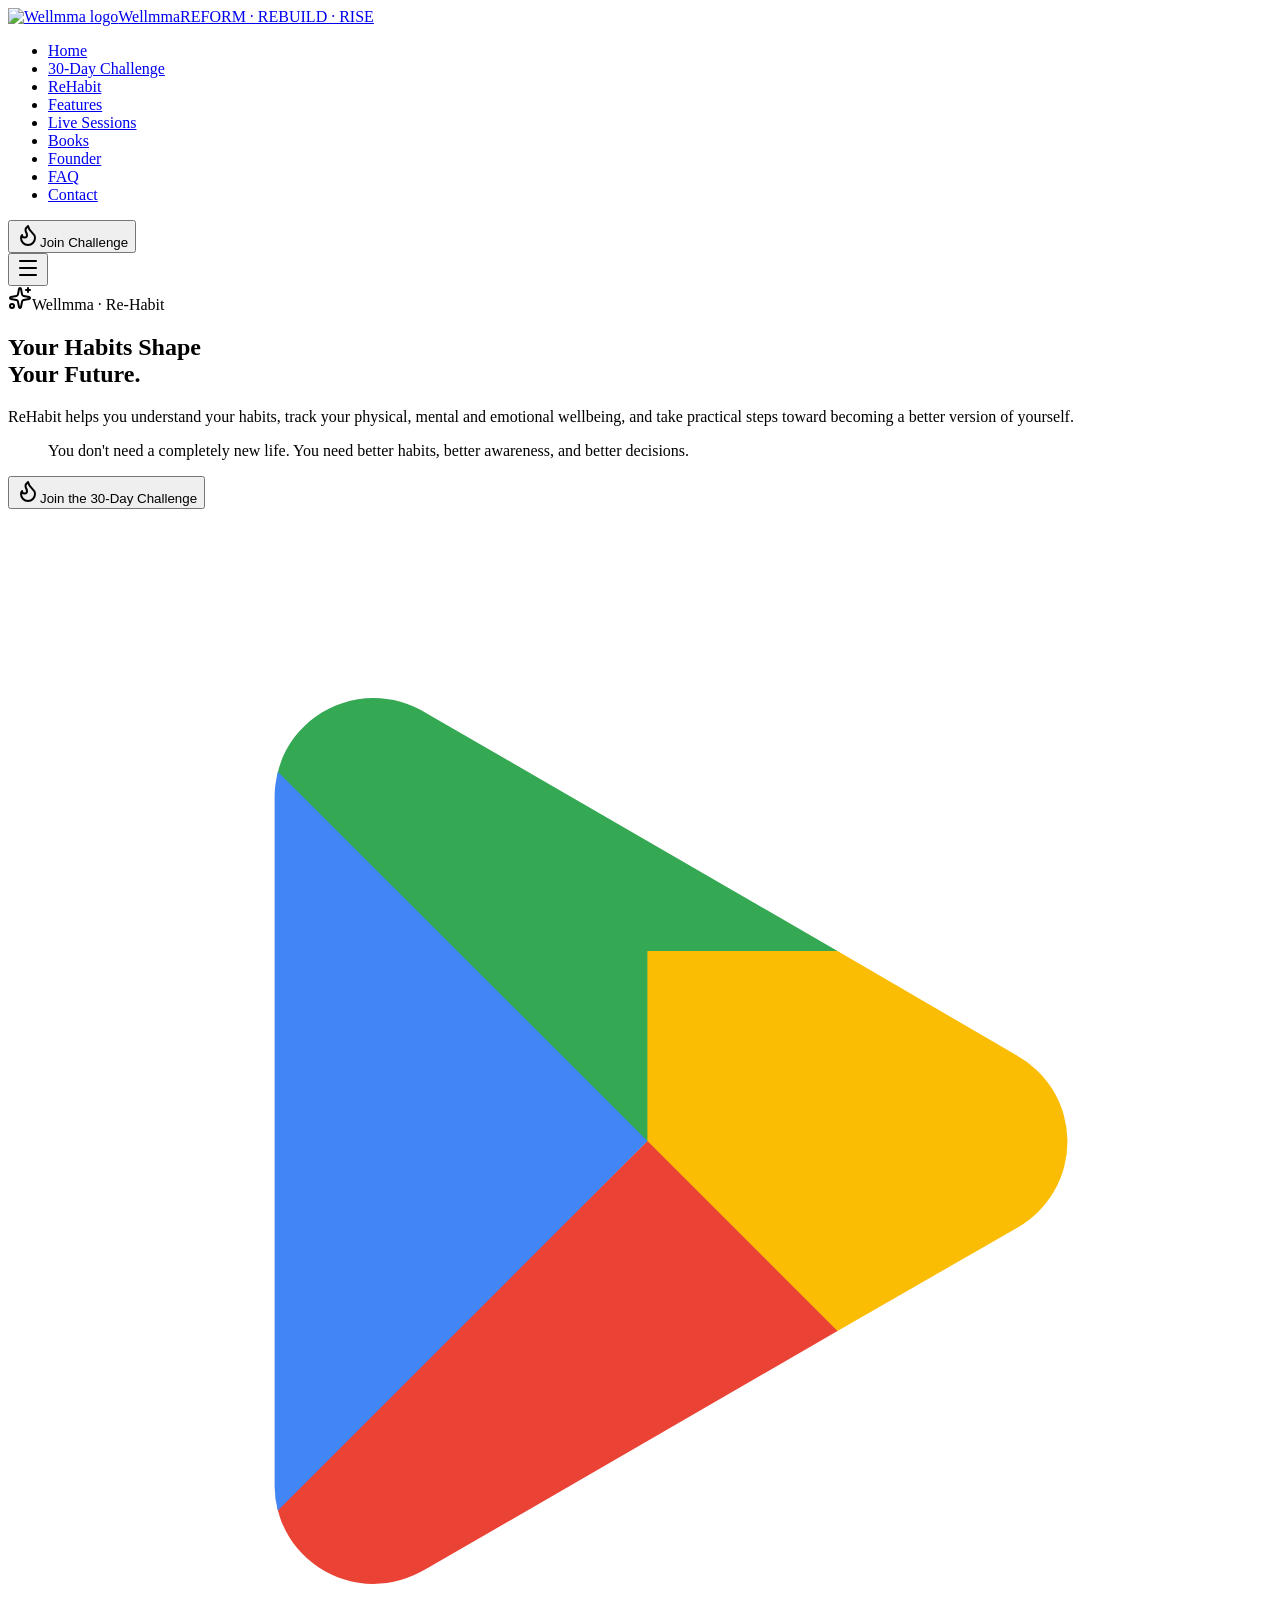
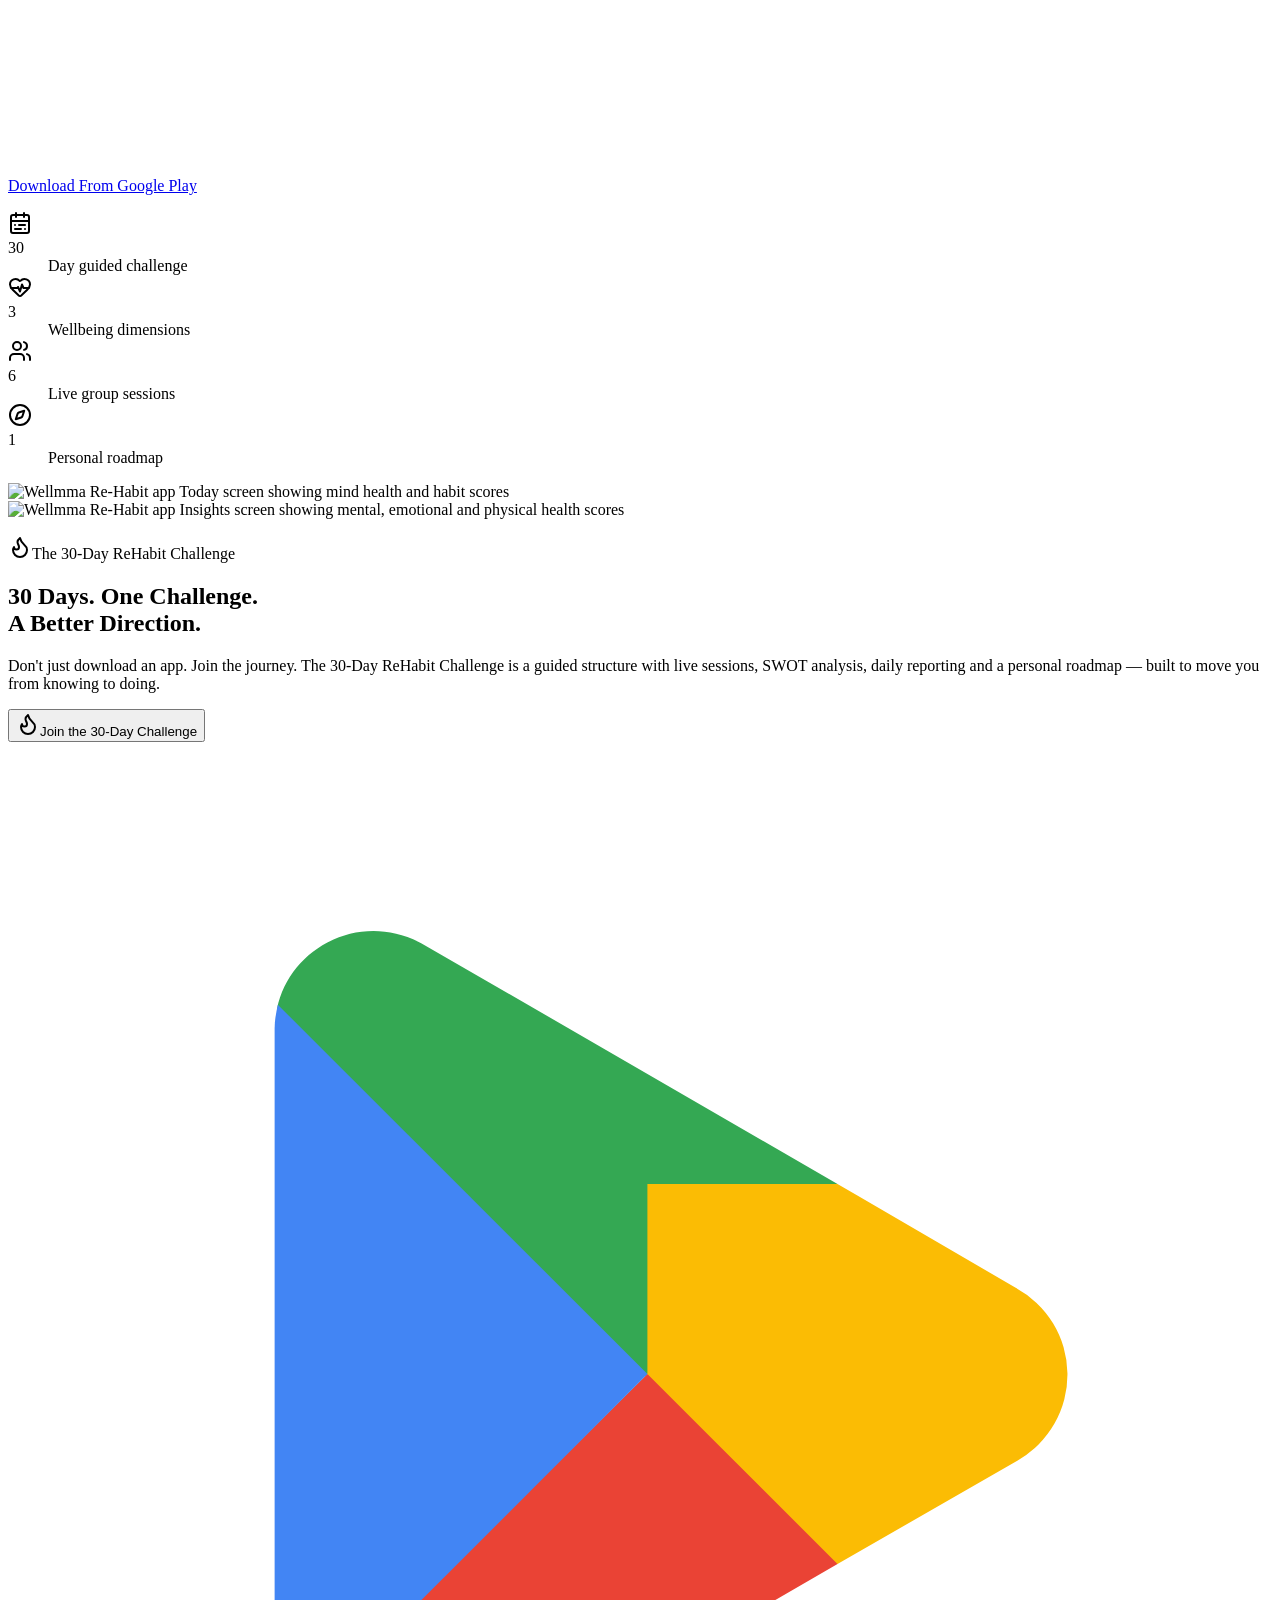
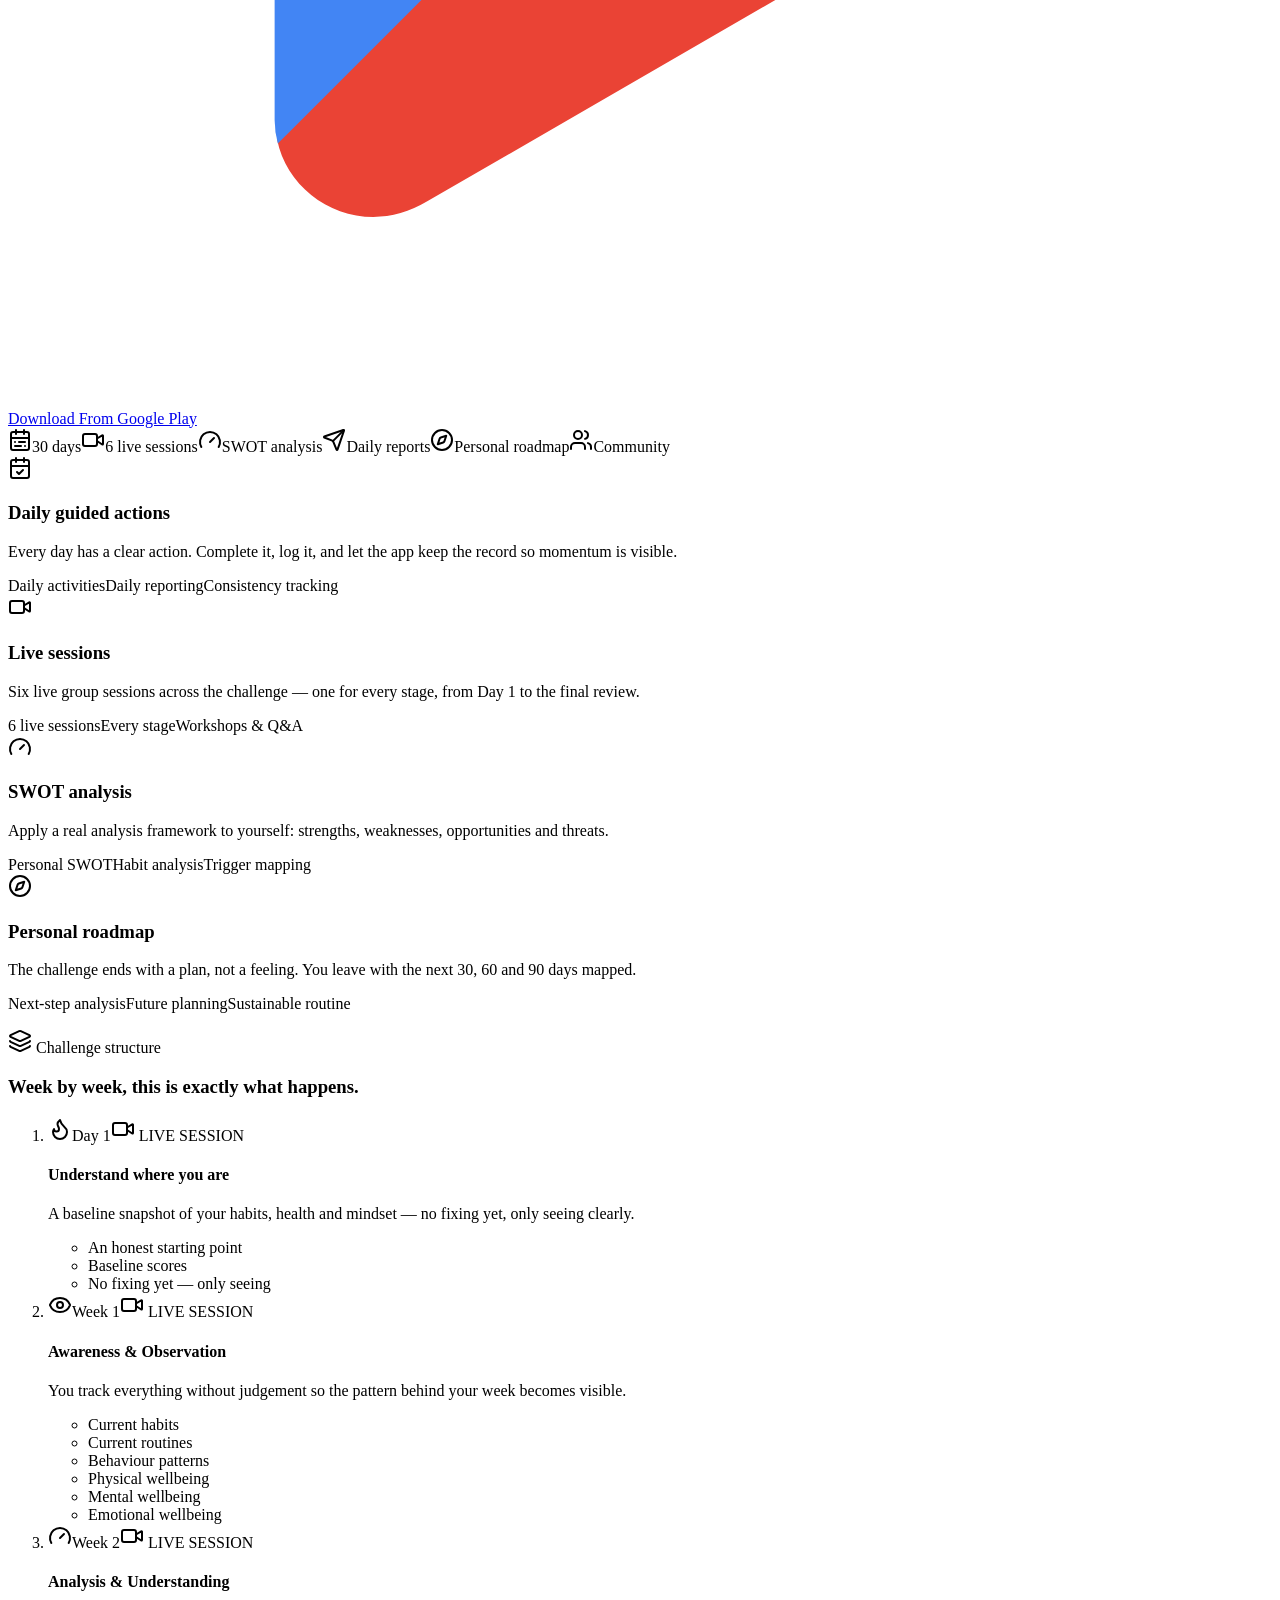
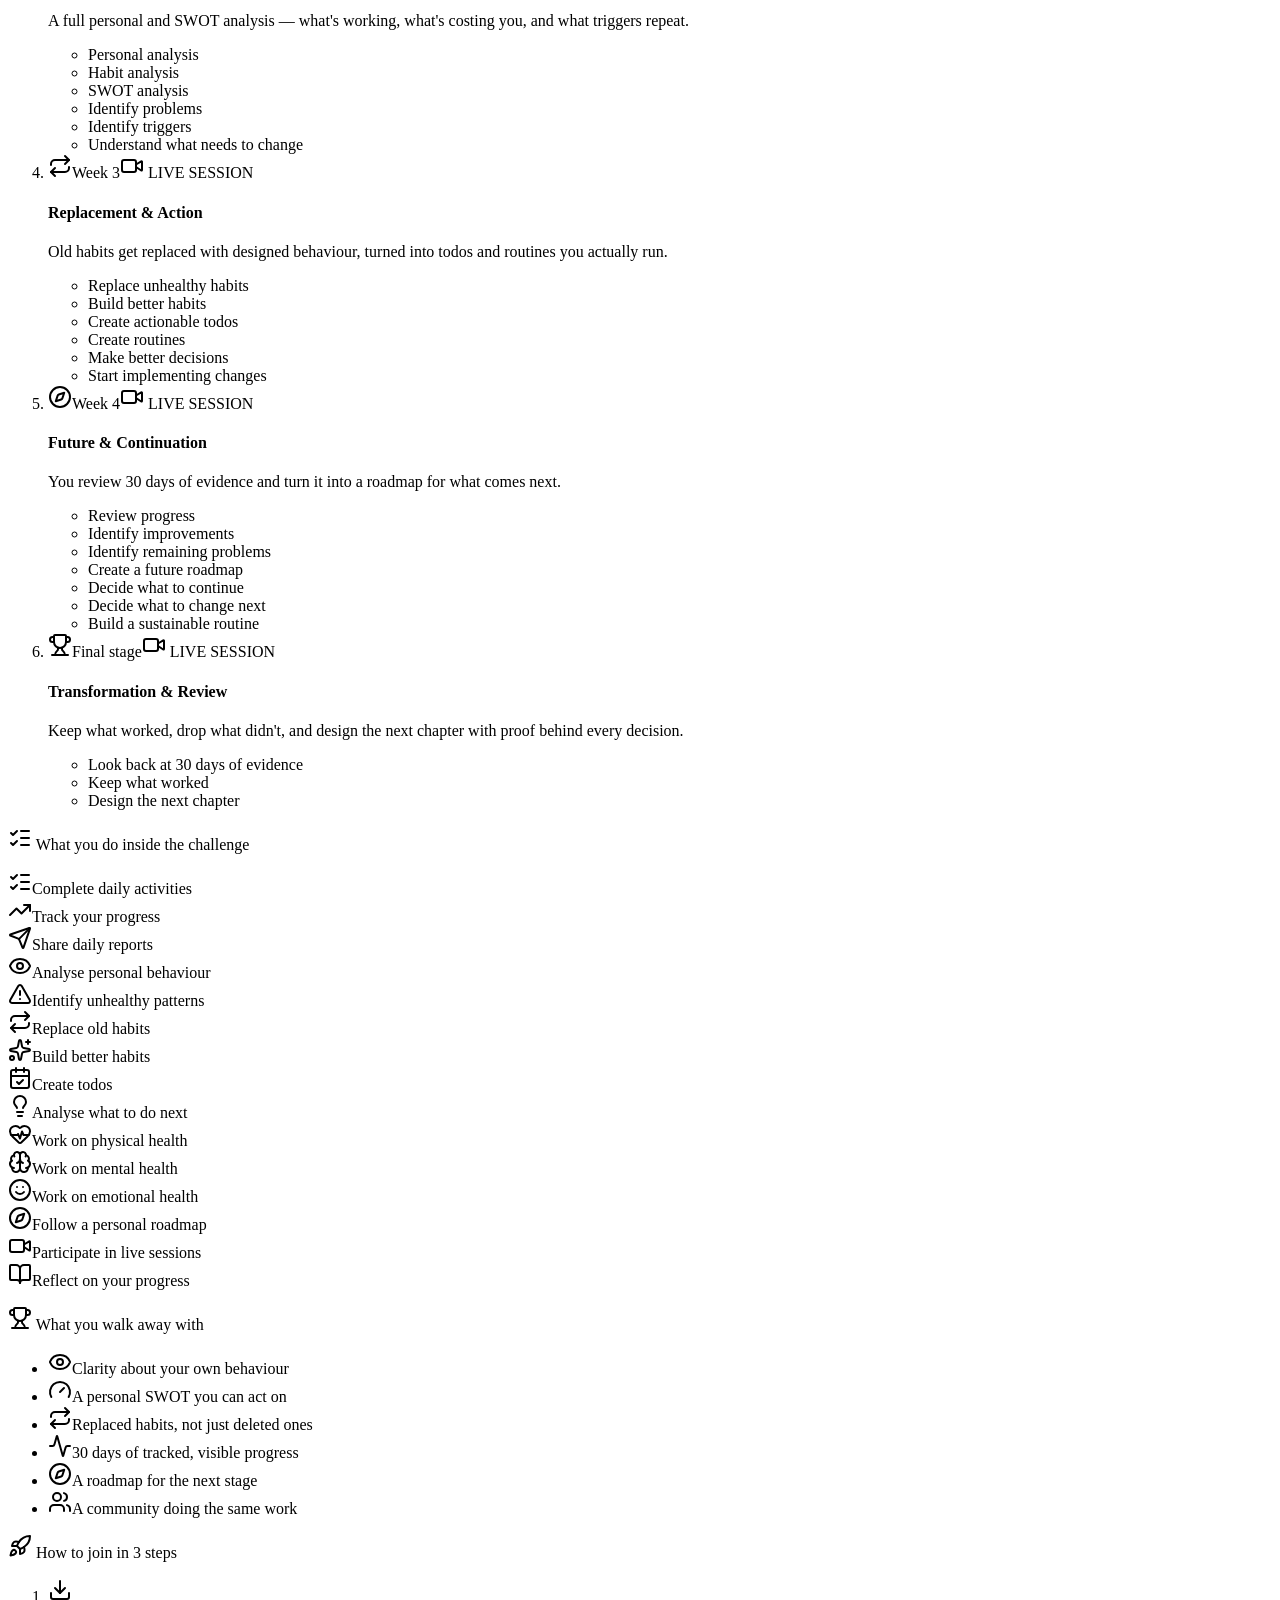
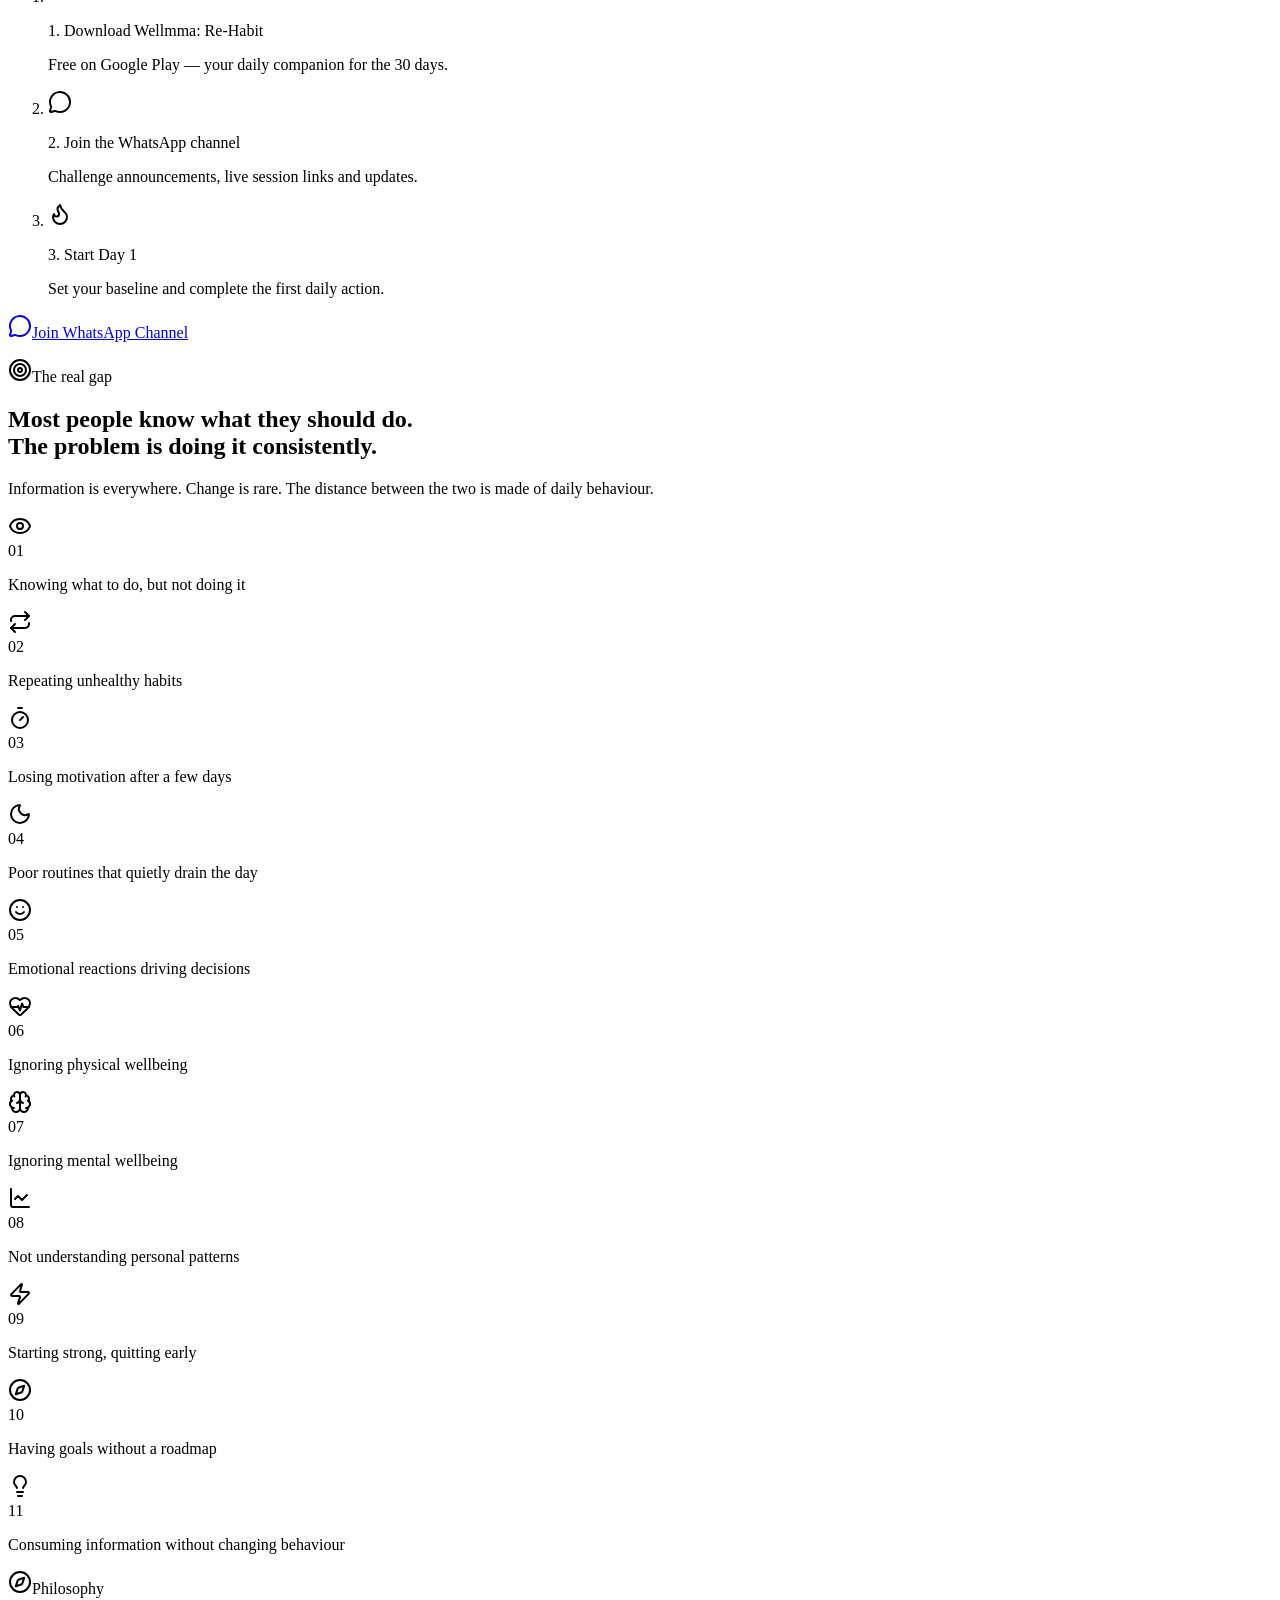
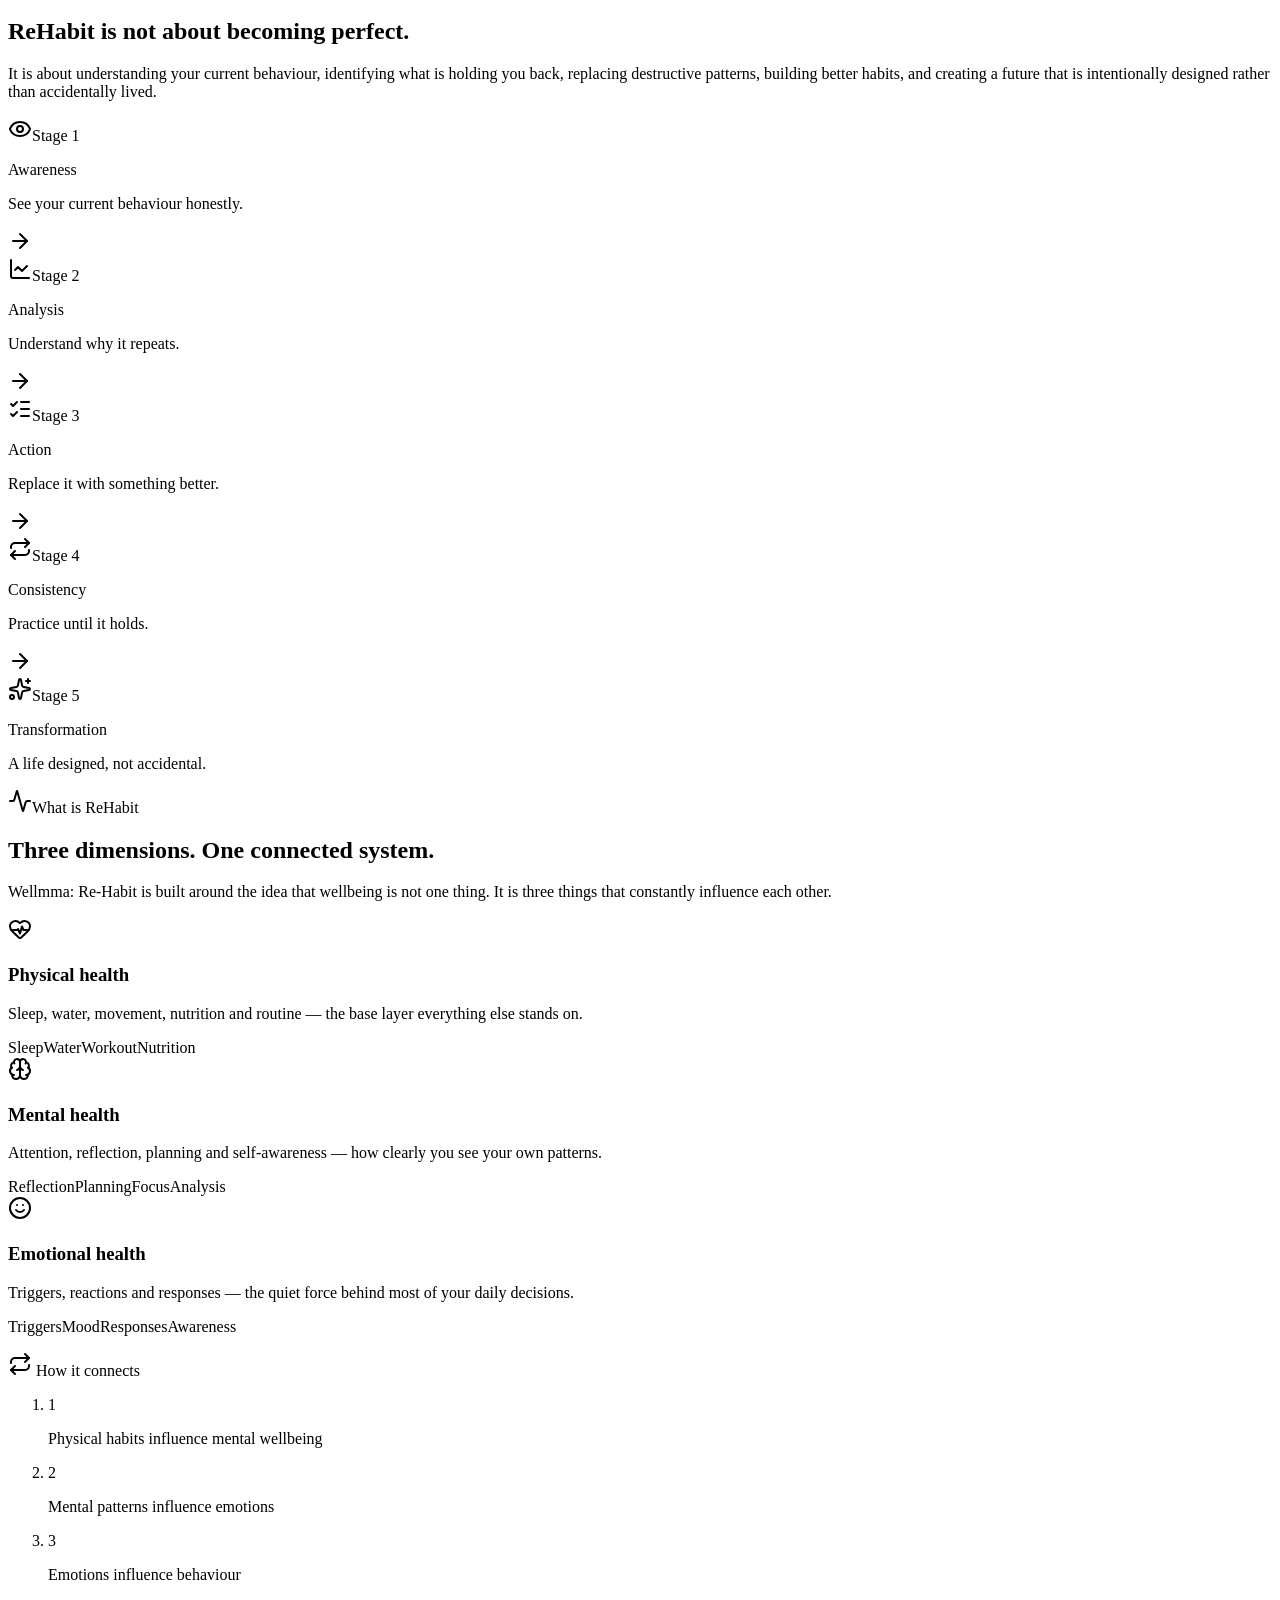
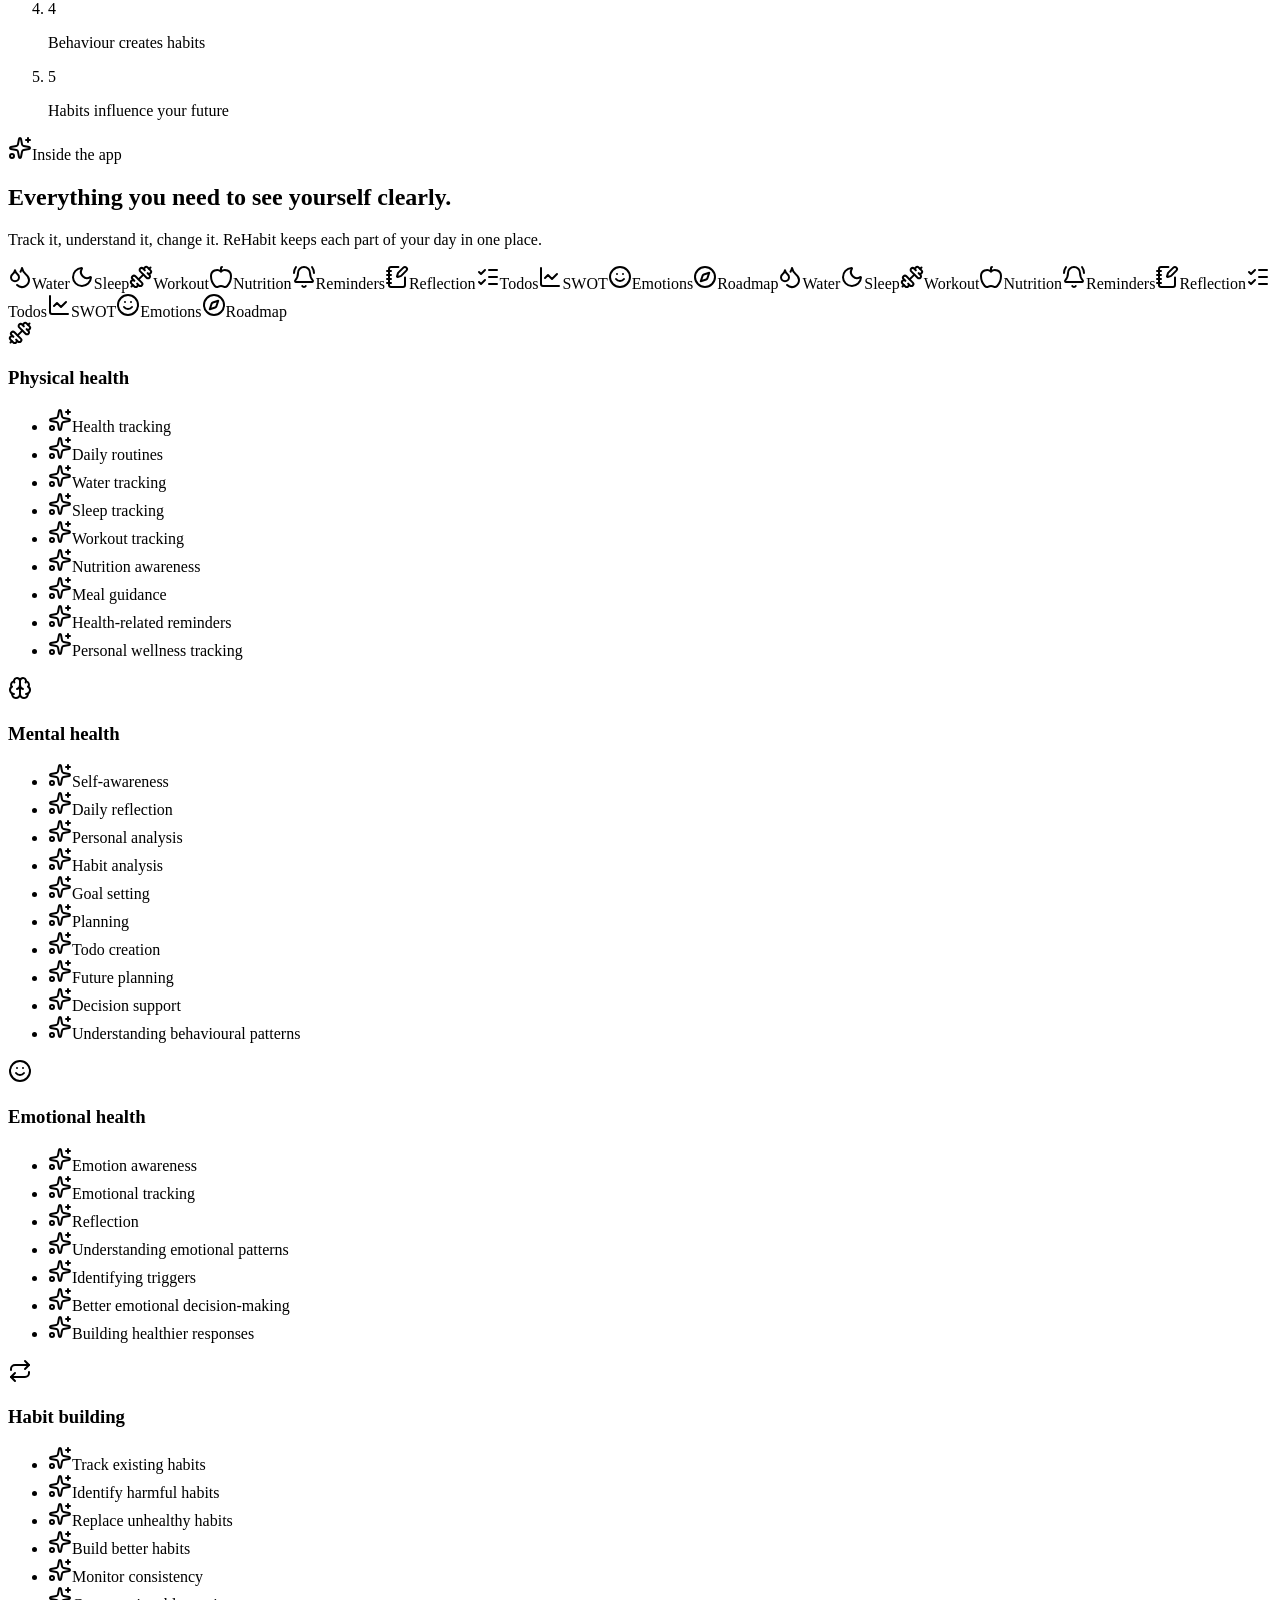
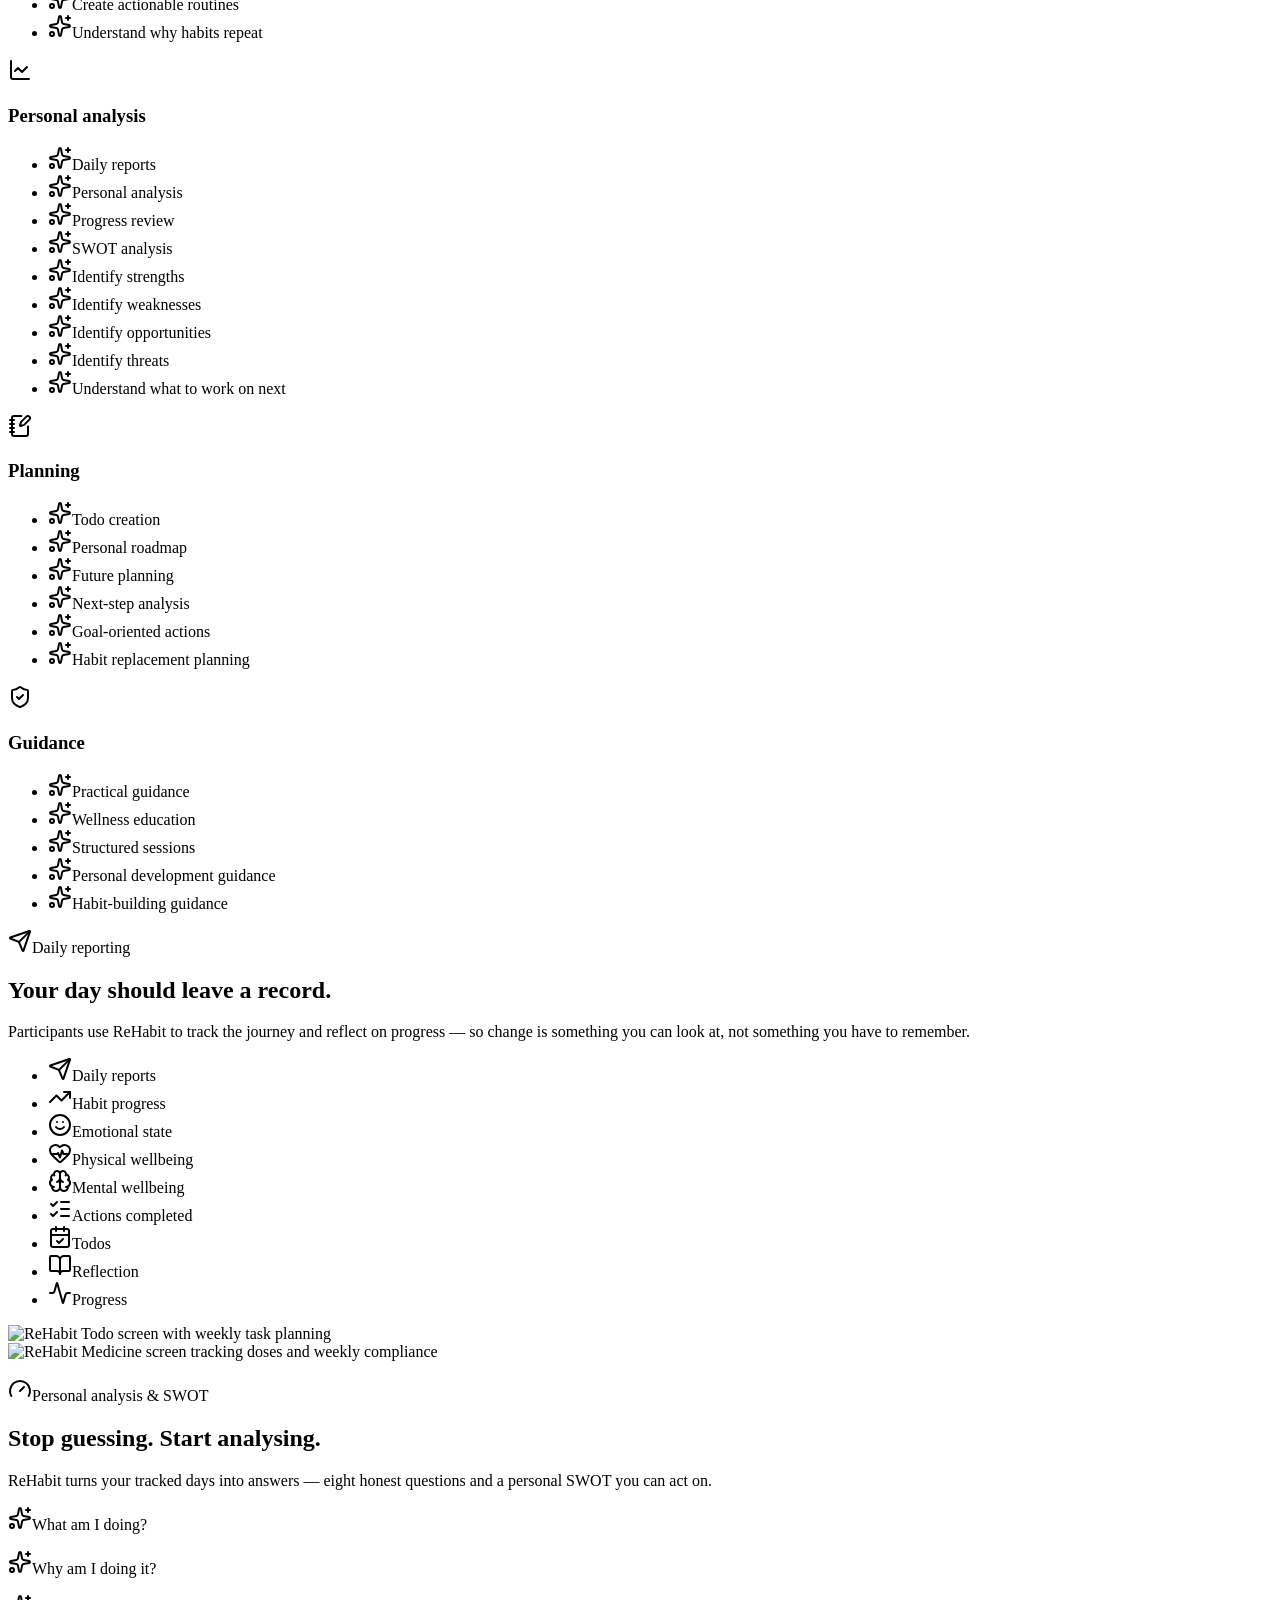
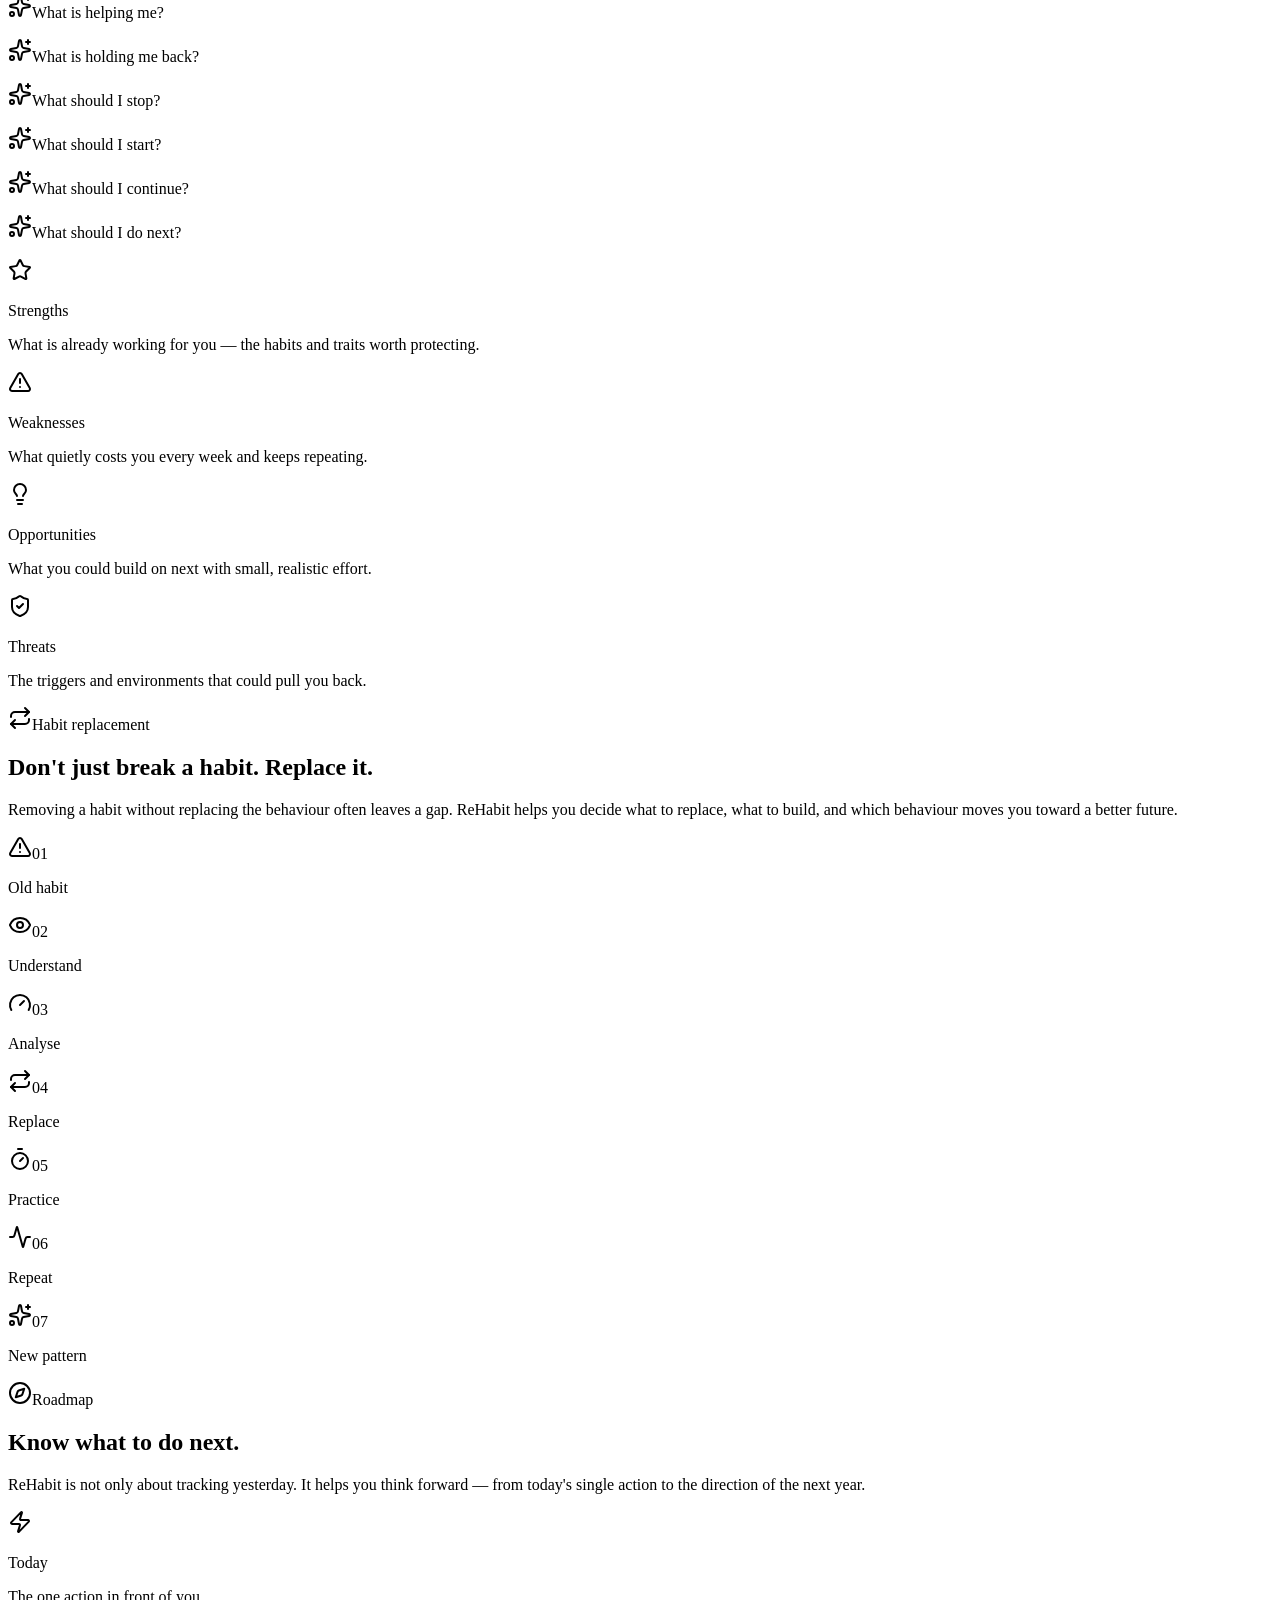
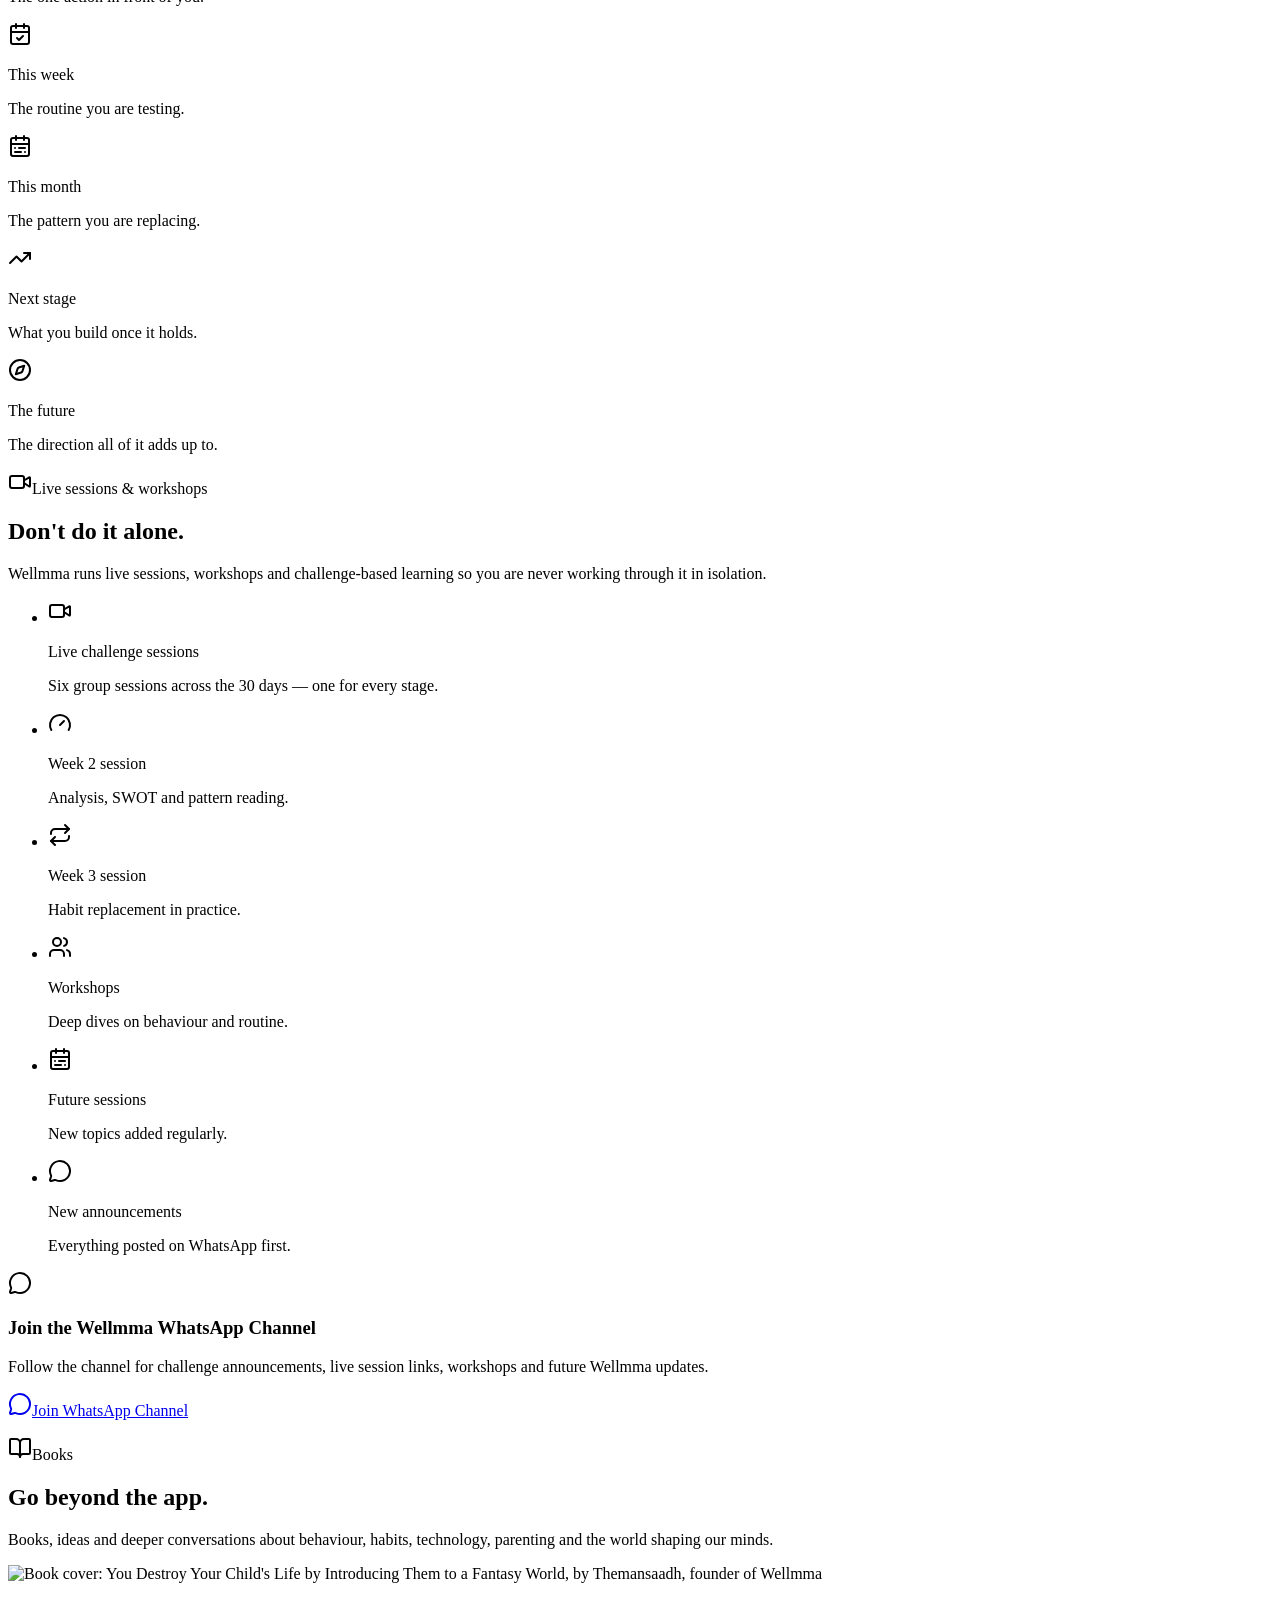
==== commit 5fbd3f71: "UPDATED" ====
--- a/index.html
+++ b/index.html
@@ -1 +1 @@
-<!DOCTYPE html><html lang="en"><head><meta charSet="utf-8"/><meta name="viewport" content="width=device-width, initial-scale=1"/><link rel="preload" as="image" href="/Re-Habit/assets/logo.jpg"/><link rel="stylesheet" href="/Re-Habit/assets/styles-CDTcVxSh.css" data-precedence="default"/><link rel="stylesheet" href="https://fonts.googleapis.com/css2?family=Sora:wght@500;600;700;800&amp;family=Plus+Jakarta+Sans:wght@400;500;600;700&amp;display=swap" data-precedence="default"/><title>Wellmma: Re-Habit — Habit Building &amp; Wellbeing App</title><meta name="author" content="TheManSaadh"/><meta property="og:site_name" content="Wellmma"/><meta name="description" content="Understand your habits, track physical, mental and emotional wellbeing, and join the 30-Day ReHabit Challenge with Wellmma: Re-Habit."/><meta name="keywords" content="Wellmma, Wellmma ReHabit, ReHabit app, habit building app, habit tracker, wellness app, mental wellbeing, emotional wellbeing, physical wellbeing, habit replacement, personal development, 30 day challenge, wellness challenge, self improvement, healthy habits"/><meta property="og:title" content="Wellmma: Re-Habit — Your Habits Shape Your Future"/><meta property="og:description" content="Understand your habits, track physical, mental and emotional wellbeing, and join the 30-Day ReHabit Challenge with Wellmma: Re-Habit."/><meta property="og:type" content="website"/><meta property="og:url" content="https://wellmma.github.io/Re-Habit/"/><meta name="twitter:card" content="summary_large_image"/><link rel="modulepreload" href="/Re-Habit/assets/index-BGFfkUqd.js"/><link rel="modulepreload" href="/Re-Habit/assets/routes-DiENbQxs.js"/><link rel="preconnect" href="https://fonts.googleapis.com"/><link rel="preconnect" href="https://fonts.gstatic.com" crossorigin="anonymous"/><link rel="icon" href="/Re-Habit/favicon.ico" type="image/x-icon"/><link rel="canonical" href="https://wellmma.github.io/Re-Habit/"/><script type="application/ld+json">{"@context":"https://schema.org","@type":"SoftwareApplication","name":"Wellmma: Re-Habit","applicationCategory":"HealthApplication","operatingSystem":"Android","url":"https://play.google.com/store/apps/details?id=com.wellmma.rehabit.app","description":"Understand your habits, track physical, mental and emotional wellbeing, and join the 30-Day ReHabit Challenge with Wellmma: Re-Habit.","author":{"@type":"Person","name":"TheManSaadh","url":"https://www.linkedin.com/in/themansaadh/"}}</script></head><body><!--$--><div class="min-h-screen bg-background"><header class="fixed inset-x-0 top-0 z-50 transition-all duration-300 bg-transparent"><nav class="mx-auto grid w-full max-w-6xl grid-cols-[minmax(0,1fr)_auto] items-center gap-4 px-5 py-3 xl:flex xl:justify-between"><a href="#home" class="flex min-w-0 items-center gap-3"><img src="/Re-Habit/assets/logo.jpg" alt="Wellmma logo" class="h-10 w-10 shrink-0 rounded-full object-cover ring-1 ring-primary/30" width="40" height="40"/><span class="min-w-0 leading-tight"><span class="block truncate font-display text-lg font-bold sm:text-xl">Well<span class="text-gradient">mma</span></span><span class="block truncate text-[0.58rem] tracking-[0.24em] text-muted-foreground">REFORM · REBUILD · RISE</span></span></a><ul class="no-scrollbar hidden min-w-0 flex-1 items-center gap-5 overflow-x-auto whitespace-nowrap text-sm text-foreground/70 xl:flex"><li class="shrink-0"><a href="#home" class="transition-colors hover:text-primary">Home</a></li><li class="shrink-0"><a href="#challenge" class="transition-colors hover:text-primary">30-Day Challenge</a></li><li class="shrink-0"><a href="#rehabit" class="transition-colors hover:text-primary">ReHabit</a></li><li class="shrink-0"><a href="#features" class="transition-colors hover:text-primary">Features</a></li><li class="shrink-0"><a href="#sessions" class="transition-colors hover:text-primary">Live Sessions</a></li><li class="shrink-0"><a href="#books" class="transition-colors hover:text-primary">Books</a></li><li class="shrink-0"><a href="#founder" class="transition-colors hover:text-primary">Founder</a></li><li class="shrink-0"><a href="#faq" class="transition-colors hover:text-primary">FAQ</a></li><li class="shrink-0"><a href="#contact" class="transition-colors hover:text-primary">Contact</a></li></ul><div class="hidden shrink-0 xl:block"><button type="button" aria-haspopup="dialog" aria-expanded="false" data-state="closed" class="group inline-flex items-center justify-center gap-2 rounded-full px-6 py-3 text-sm font-semibold tracking-wide transition-all duration-300 focus-visible:outline-none focus-visible:ring-2 focus-visible:ring-ring focus-visible:ring-offset-2 focus-visible:ring-offset-background shine bg-[image:var(--gradient-brand)] text-primary-foreground hover:-translate-y-0.5 shadow-[var(--glow)] whitespace-nowrap"><svg xmlns="http://www.w3.org/2000/svg" width="24" height="24" viewBox="0 0 24 24" fill="none" stroke="currentColor" stroke-width="2" stroke-linecap="round" stroke-linejoin="round" class="lucide lucide-flame h-4 w-4 shrink-0" aria-hidden="true"><path d="M12 3q1 4 4 6.5t3 5.5a1 1 0 0 1-14 0 5 5 0 0 1 1-3 1 1 0 0 0 5 0c0-2-1.5-3-1.5-5q0-2 2.5-4"></path></svg>Join Challenge</button></div><button type="button" aria-label="Open menu" aria-expanded="false" class="flex h-11 w-11 shrink-0 items-center justify-center rounded-full border border-border bg-card text-foreground xl:hidden"><svg xmlns="http://www.w3.org/2000/svg" width="24" height="24" viewBox="0 0 24 24" fill="none" stroke="currentColor" stroke-width="2" stroke-linecap="round" stroke-linejoin="round" class="lucide lucide-menu h-5 w-5" aria-hidden="true"><path d="M4 5h16"></path><path d="M4 12h16"></path><path d="M4 19h16"></path></svg></button></nav></header><main><section id="home" class="hero-wash relative overflow-hidden px-5 pb-20 pt-28 sm:pt-36"><div aria-hidden="true" class="grid-bg pointer-events-none absolute inset-0"></div><div aria-hidden="true" class="pointer-events-none absolute -top-32 left-1/2 h-[36rem] w-[36rem] -translate-x-1/2 rounded-full bg-primary/10 blur-[120px]"></div><div class="relative mx-auto grid w-full max-w-6xl items-center gap-14 lg:grid-cols-[1.05fr_0.95fr]"><div><div class="reveal " data-visible="false" style="transition-delay:0ms"><span class="inline-flex items-center gap-2 rounded-full border border-primary/30 bg-primary/10 px-4 py-1.5 text-xs font-semibold tracking-wide text-primary"><svg xmlns="http://www.w3.org/2000/svg" width="24" height="24" viewBox="0 0 24 24" fill="none" stroke="currentColor" stroke-width="2" stroke-linecap="round" stroke-linejoin="round" class="lucide lucide-sparkles h-3.5 w-3.5" aria-hidden="true"><path d="M11.017 2.814a1 1 0 0 1 1.966 0l1.051 5.558a2 2 0 0 0 1.594 1.594l5.558 1.051a1 1 0 0 1 0 1.966l-5.558 1.051a2 2 0 0 0-1.594 1.594l-1.051 5.558a1 1 0 0 1-1.966 0l-1.051-5.558a2 2 0 0 0-1.594-1.594l-5.558-1.051a1 1 0 0 1 0-1.966l5.558-1.051a2 2 0 0 0 1.594-1.594z"></path><path d="M20 2v4"></path><path d="M22 4h-4"></path><circle cx="4" cy="20" r="2"></circle></svg>Wellmma · Re-Habit</span><h1 class="mt-6 text-[2.7rem] leading-[1.02] sm:text-6xl lg:text-[4.3rem]">Your Habits Shape<br/>Your <span class="text-gradient">Future.</span></h1><p class="mt-6 max-w-xl text-base leading-relaxed text-muted-foreground sm:text-lg">ReHabit helps you understand your habits, track your physical, mental and emotional wellbeing, and take practical steps toward becoming a better version of yourself.</p><blockquote class="mt-7 max-w-xl rounded-2xl border-l-2 border-primary/60 bg-card/50 py-4 pl-5 pr-4 text-lg leading-snug text-foreground/90 backdrop-blur sm:text-xl">You don&#x27;t need a completely new life. You need better habits, better awareness, and better decisions.</blockquote></div><div class="reveal " data-visible="false" style="transition-delay:120ms"><div class="mt-9 flex flex-wrap gap-3"><button type="button" aria-haspopup="dialog" aria-expanded="false" data-state="closed" class="group inline-flex items-center justify-center gap-2 rounded-full px-6 py-3 text-sm font-semibold tracking-wide transition-all duration-300 focus-visible:outline-none focus-visible:ring-2 focus-visible:ring-ring focus-visible:ring-offset-2 focus-visible:ring-offset-background shine bg-[image:var(--gradient-brand)] text-primary-foreground hover:-translate-y-0.5 shadow-[var(--glow)] "><svg xmlns="http://www.w3.org/2000/svg" width="24" height="24" viewBox="0 0 24 24" fill="none" stroke="currentColor" stroke-width="2" stroke-linecap="round" stroke-linejoin="round" class="lucide lucide-flame h-4 w-4 shrink-0" aria-hidden="true"><path d="M12 3q1 4 4 6.5t3 5.5a1 1 0 0 1-14 0 5 5 0 0 1 1-3 1 1 0 0 0 5 0c0-2-1.5-3-1.5-5q0-2 2.5-4"></path></svg>Join the 30-Day Challenge</button><a href="https://play.google.com/store/apps/details?id=com.wellmma.rehabit.app" class="group inline-flex items-center justify-center gap-2 rounded-full px-6 py-3 text-sm font-semibold tracking-wide transition-all duration-300 focus-visible:outline-none focus-visible:ring-2 focus-visible:ring-ring focus-visible:ring-offset-2 focus-visible:ring-offset-background border border-border bg-card/60 text-foreground backdrop-blur hover:-translate-y-0.5 hover:border-primary/50 hover:text-primary " target="_blank" rel="noopener noreferrer"><svg xmlns="http://www.w3.org/2000/svg" width="24" height="24" viewBox="0 0 24 24" fill="none" stroke="currentColor" stroke-width="2" stroke-linecap="round" stroke-linejoin="round" class="lucide lucide-download h-4 w-4 shrink-0 transition-transform duration-300 group-hover:scale-110" aria-hidden="true"><path d="M12 15V3"></path><path d="M21 15v4a2 2 0 0 1-2 2H5a2 2 0 0 1-2-2v-4"></path><path d="m7 10 5 5 5-5"></path></svg>Get the app</a></div></div><div class="reveal " data-visible="false" style="transition-delay:200ms"><dl class="mt-11 grid grid-cols-2 gap-3 sm:grid-cols-4"><div class="glass p-4"><svg xmlns="http://www.w3.org/2000/svg" width="24" height="24" viewBox="0 0 24 24" fill="none" stroke="currentColor" stroke-width="2" stroke-linecap="round" stroke-linejoin="round" class="lucide lucide-calendar-range h-4 w-4 text-primary" aria-hidden="true"><rect width="18" height="18" x="3" y="4" rx="2"></rect><path d="M16 2v4"></path><path d="M3 10h18"></path><path d="M8 2v4"></path><path d="M17 14h-6"></path><path d="M13 18H7"></path><path d="M7 14h.01"></path><path d="M17 18h.01"></path></svg><dt class="mt-3 font-display text-2xl text-foreground">30</dt><dd class="mt-1 text-xs leading-snug text-muted-foreground">Day guided challenge</dd></div><div class="glass p-4"><svg xmlns="http://www.w3.org/2000/svg" width="24" height="24" viewBox="0 0 24 24" fill="none" stroke="currentColor" stroke-width="2" stroke-linecap="round" stroke-linejoin="round" class="lucide lucide-heart-pulse h-4 w-4 text-primary" aria-hidden="true"><path d="M2 9.5a5.5 5.5 0 0 1 9.591-3.676.56.56 0 0 0 .818 0A5.49 5.49 0 0 1 22 9.5c0 2.29-1.5 4-3 5.5l-5.492 5.313a2 2 0 0 1-3 .019L5 15c-1.5-1.5-3-3.2-3-5.5"></path><path d="M3.22 13H9.5l.5-1 2 4.5 2-7 1.5 3.5h5.27"></path></svg><dt class="mt-3 font-display text-2xl text-foreground">3</dt><dd class="mt-1 text-xs leading-snug text-muted-foreground">Wellbeing dimensions</dd></div><div class="glass p-4"><svg xmlns="http://www.w3.org/2000/svg" width="24" height="24" viewBox="0 0 24 24" fill="none" stroke="currentColor" stroke-width="2" stroke-linecap="round" stroke-linejoin="round" class="lucide lucide-users h-4 w-4 text-primary" aria-hidden="true"><path d="M16 21v-2a4 4 0 0 0-4-4H6a4 4 0 0 0-4 4v2"></path><path d="M16 3.128a4 4 0 0 1 0 7.744"></path><path d="M22 21v-2a4 4 0 0 0-3-3.87"></path><circle cx="9" cy="7" r="4"></circle></svg><dt class="mt-3 font-display text-2xl text-foreground">2</dt><dd class="mt-1 text-xs leading-snug text-muted-foreground">Live group sessions</dd></div><div class="glass p-4"><svg xmlns="http://www.w3.org/2000/svg" width="24" height="24" viewBox="0 0 24 24" fill="none" stroke="currentColor" stroke-width="2" stroke-linecap="round" stroke-linejoin="round" class="lucide lucide-compass h-4 w-4 text-primary" aria-hidden="true"><circle cx="12" cy="12" r="10"></circle><path d="m16.24 7.76-1.804 5.411a2 2 0 0 1-1.265 1.265L7.76 16.24l1.804-5.411a2 2 0 0 1 1.265-1.265z"></path></svg><dt class="mt-3 font-display text-2xl text-foreground">1</dt><dd class="mt-1 text-xs leading-snug text-muted-foreground">Personal roadmap</dd></div></dl></div></div><div class="reveal " data-visible="false" style="transition-delay:200ms"><div class="relative mx-auto flex max-w-md items-end justify-center gap-4"><div aria-hidden="true" class="absolute -inset-10 -z-10 rounded-full bg-primary/12 blur-3xl"></div><div class="overflow-hidden rounded-[1.9rem] border border-border bg-ink p-1.5 shadow-[var(--shadow-soft)] float-slow w-[58%] translate-y-6"><img src="/Re-Habit/assets/app-today.webp" alt="Wellmma Re-Habit app Today screen showing mind health and habit scores" loading="lazy" class="block h-auto w-full rounded-[1.5rem]"/></div><div class="overflow-hidden rounded-[1.9rem] border border-border bg-ink p-1.5 shadow-[var(--shadow-soft)] float-slower w-[58%] -translate-y-4"><img src="/Re-Habit/assets/app-insights.webp" alt="Wellmma Re-Habit app Insights screen showing mental, emotional and physical health scores" loading="lazy" class="block h-auto w-full rounded-[1.5rem]"/></div></div></div></div></section><section id="challenge" class="relative scroll-mt-24 px-5 py-20 sm:py-28 deep-wash "><div class="mx-auto w-full max-w-6xl"><div aria-hidden="true" class="grid-bg pointer-events-none absolute inset-0 opacity-60"></div><div class="relative"><div class=" max-w-3xl"><div class="reveal " data-visible="false" style="transition-delay:0ms"><p class="eyebrow "><svg xmlns="http://www.w3.org/2000/svg" width="24" height="24" viewBox="0 0 24 24" fill="none" stroke="currentColor" stroke-width="2" stroke-linecap="round" stroke-linejoin="round" class="lucide lucide-flame h-3.5 w-3.5" aria-hidden="true"><path d="M12 3q1 4 4 6.5t3 5.5a1 1 0 0 1-14 0 5 5 0 0 1 1-3 1 1 0 0 0 5 0c0-2-1.5-3-1.5-5q0-2 2.5-4"></path></svg>The 30-Day ReHabit Challenge</p></div><div class="reveal " data-visible="false" style="transition-delay:60ms"><h2 class="mt-4 text-3xl sm:text-5xl">30 Days. One Challenge.<br class="hidden sm:block"/> A <span class="text-gradient">Better Direction.</span></h2><p class="mt-5 text-base leading-relaxed text-muted-foreground sm:text-lg">Don&#x27;t just download an app. Join the journey. The 30-Day ReHabit Challenge is a guided structure with live sessions, SWOT analysis, daily reporting and a personal roadmap — built to move you from knowing to doing.</p></div></div><div class="reveal " data-visible="false" style="transition-delay:100ms"><div class="mt-8 flex flex-wrap gap-3"><button type="button" aria-haspopup="dialog" aria-expanded="false" data-state="closed" class="group inline-flex items-center justify-center gap-2 rounded-full px-6 py-3 text-sm font-semibold tracking-wide transition-all duration-300 focus-visible:outline-none focus-visible:ring-2 focus-visible:ring-ring focus-visible:ring-offset-2 focus-visible:ring-offset-background shine bg-[image:var(--gradient-brand)] text-primary-foreground hover:-translate-y-0.5 shadow-[var(--glow)] "><svg xmlns="http://www.w3.org/2000/svg" width="24" height="24" viewBox="0 0 24 24" fill="none" stroke="currentColor" stroke-width="2" stroke-linecap="round" stroke-linejoin="round" class="lucide lucide-flame h-4 w-4 shrink-0" aria-hidden="true"><path d="M12 3q1 4 4 6.5t3 5.5a1 1 0 0 1-14 0 5 5 0 0 1 1-3 1 1 0 0 0 5 0c0-2-1.5-3-1.5-5q0-2 2.5-4"></path></svg>Join the 30-Day Challenge</button><a href="https://play.google.com/store/apps/details?id=com.wellmma.rehabit.app" class="group inline-flex items-center justify-center gap-2 rounded-full px-6 py-3 text-sm font-semibold tracking-wide transition-all duration-300 focus-visible:outline-none focus-visible:ring-2 focus-visible:ring-ring focus-visible:ring-offset-2 focus-visible:ring-offset-background border border-border bg-card/60 text-foreground backdrop-blur hover:-translate-y-0.5 hover:border-primary/50 hover:text-primary " target="_blank" rel="noopener noreferrer"><svg xmlns="http://www.w3.org/2000/svg" width="24" height="24" viewBox="0 0 24 24" fill="none" stroke="currentColor" stroke-width="2" stroke-linecap="round" stroke-linejoin="round" class="lucide lucide-download h-4 w-4 shrink-0 transition-transform duration-300 group-hover:scale-110" aria-hidden="true"><path d="M12 15V3"></path><path d="M21 15v4a2 2 0 0 1-2 2H5a2 2 0 0 1-2-2v-4"></path><path d="m7 10 5 5 5-5"></path></svg>Download ReHabit</a></div><div class="mt-5 flex flex-wrap gap-2"><span class="inline-flex items-center gap-2 rounded-full border border-border bg-card/70 px-3.5 py-1.5 text-xs font-medium text-foreground/80 transition-colors hover:border-primary/40 hover:text-primary"><svg xmlns="http://www.w3.org/2000/svg" width="24" height="24" viewBox="0 0 24 24" fill="none" stroke="currentColor" stroke-width="2" stroke-linecap="round" stroke-linejoin="round" class="lucide lucide-calendar-range h-3.5 w-3.5 text-primary" aria-hidden="true"><rect width="18" height="18" x="3" y="4" rx="2"></rect><path d="M16 2v4"></path><path d="M3 10h18"></path><path d="M8 2v4"></path><path d="M17 14h-6"></path><path d="M13 18H7"></path><path d="M7 14h.01"></path><path d="M17 18h.01"></path></svg>30 days</span><span class="inline-flex items-center gap-2 rounded-full border border-border bg-card/70 px-3.5 py-1.5 text-xs font-medium text-foreground/80 transition-colors hover:border-primary/40 hover:text-primary"><svg xmlns="http://www.w3.org/2000/svg" width="24" height="24" viewBox="0 0 24 24" fill="none" stroke="currentColor" stroke-width="2" stroke-linecap="round" stroke-linejoin="round" class="lucide lucide-video h-3.5 w-3.5 text-primary" aria-hidden="true"><path d="m16 13 5.223 3.482a.5.5 0 0 0 .777-.416V7.87a.5.5 0 0 0-.752-.432L16 10.5"></path><rect x="2" y="6" width="14" height="12" rx="2"></rect></svg>2 live sessions</span><span class="inline-flex items-center gap-2 rounded-full border border-border bg-card/70 px-3.5 py-1.5 text-xs font-medium text-foreground/80 transition-colors hover:border-primary/40 hover:text-primary"><svg xmlns="http://www.w3.org/2000/svg" width="24" height="24" viewBox="0 0 24 24" fill="none" stroke="currentColor" stroke-width="2" stroke-linecap="round" stroke-linejoin="round" class="lucide lucide-gauge h-3.5 w-3.5 text-primary" aria-hidden="true"><path d="m12 14 4-4"></path><path d="M3.34 19a10 10 0 1 1 17.32 0"></path></svg>SWOT analysis</span><span class="inline-flex items-center gap-2 rounded-full border border-border bg-card/70 px-3.5 py-1.5 text-xs font-medium text-foreground/80 transition-colors hover:border-primary/40 hover:text-primary"><svg xmlns="http://www.w3.org/2000/svg" width="24" height="24" viewBox="0 0 24 24" fill="none" stroke="currentColor" stroke-width="2" stroke-linecap="round" stroke-linejoin="round" class="lucide lucide-send h-3.5 w-3.5 text-primary" aria-hidden="true"><path d="M14.536 21.686a.5.5 0 0 0 .937-.024l6.5-19a.496.496 0 0 0-.635-.635l-19 6.5a.5.5 0 0 0-.024.937l7.93 3.18a2 2 0 0 1 1.112 1.11z"></path><path d="m21.854 2.147-10.94 10.939"></path></svg>Daily reports</span><span class="inline-flex items-center gap-2 rounded-full border border-border bg-card/70 px-3.5 py-1.5 text-xs font-medium text-foreground/80 transition-colors hover:border-primary/40 hover:text-primary"><svg xmlns="http://www.w3.org/2000/svg" width="24" height="24" viewBox="0 0 24 24" fill="none" stroke="currentColor" stroke-width="2" stroke-linecap="round" stroke-linejoin="round" class="lucide lucide-compass h-3.5 w-3.5 text-primary" aria-hidden="true"><circle cx="12" cy="12" r="10"></circle><path d="m16.24 7.76-1.804 5.411a2 2 0 0 1-1.265 1.265L7.76 16.24l1.804-5.411a2 2 0 0 1 1.265-1.265z"></path></svg>Personal roadmap</span><span class="inline-flex items-center gap-2 rounded-full border border-border bg-card/70 px-3.5 py-1.5 text-xs font-medium text-foreground/80 transition-colors hover:border-primary/40 hover:text-primary"><svg xmlns="http://www.w3.org/2000/svg" width="24" height="24" viewBox="0 0 24 24" fill="none" stroke="currentColor" stroke-width="2" stroke-linecap="round" stroke-linejoin="round" class="lucide lucide-users h-3.5 w-3.5 text-primary" aria-hidden="true"><path d="M16 21v-2a4 4 0 0 0-4-4H6a4 4 0 0 0-4 4v2"></path><path d="M16 3.128a4 4 0 0 1 0 7.744"></path><path d="M22 21v-2a4 4 0 0 0-3-3.87"></path><circle cx="9" cy="7" r="4"></circle></svg>Community</span></div></div><div class="mt-14 grid gap-5 md:grid-cols-2"><div class="reveal " data-visible="false" style="transition-delay:0ms"><article class="surface h-full p-7"><div class="flex items-center gap-3"><span class="inline-flex h-11 w-11 shrink-0 items-center justify-center rounded-2xl border transition-colors border-primary/25 bg-primary/12 text-primary"><svg xmlns="http://www.w3.org/2000/svg" width="24" height="24" viewBox="0 0 24 24" fill="none" stroke="currentColor" stroke-width="2" stroke-linecap="round" stroke-linejoin="round" class="lucide lucide-calendar-check h-5 w-5" aria-hidden="true"><path d="M8 2v4"></path><path d="M16 2v4"></path><rect width="18" height="18" x="3" y="4" rx="2"></rect><path d="M3 10h18"></path><path d="m9 16 2 2 4-4"></path></svg></span><h3 class="text-xl">Daily guided actions</h3></div><p class="mt-4 leading-relaxed text-muted-foreground">Every day has a clear action. Complete it, log it, and let the app keep the record so momentum is visible.</p><div class="mt-5 flex flex-wrap gap-2"><span class="inline-flex items-center gap-2 rounded-full border border-border bg-card/70 px-3.5 py-1.5 text-xs font-medium text-foreground/80 transition-colors hover:border-primary/40 hover:text-primary">Daily activities</span><span class="inline-flex items-center gap-2 rounded-full border border-border bg-card/70 px-3.5 py-1.5 text-xs font-medium text-foreground/80 transition-colors hover:border-primary/40 hover:text-primary">Daily reporting</span><span class="inline-flex items-center gap-2 rounded-full border border-border bg-card/70 px-3.5 py-1.5 text-xs font-medium text-foreground/80 transition-colors hover:border-primary/40 hover:text-primary">Consistency tracking</span></div></article></div><div class="reveal " data-visible="false" style="transition-delay:80ms"><article class="surface h-full p-7"><div class="flex items-center gap-3"><span class="inline-flex h-11 w-11 shrink-0 items-center justify-center rounded-2xl border transition-colors border-accent/30 bg-accent/12 text-accent"><svg xmlns="http://www.w3.org/2000/svg" width="24" height="24" viewBox="0 0 24 24" fill="none" stroke="currentColor" stroke-width="2" stroke-linecap="round" stroke-linejoin="round" class="lucide lucide-video h-5 w-5" aria-hidden="true"><path d="m16 13 5.223 3.482a.5.5 0 0 0 .777-.416V7.87a.5.5 0 0 0-.752-.432L16 10.5"></path><rect x="2" y="6" width="14" height="12" rx="2"></rect></svg></span><h3 class="text-xl">Live sessions</h3></div><p class="mt-4 leading-relaxed text-muted-foreground">Two live group sessions inside the challenge — analysis in Week 2 and habit replacement in Week 3.</p><div class="mt-5 flex flex-wrap gap-2"><span class="inline-flex items-center gap-2 rounded-full border border-border bg-card/70 px-3.5 py-1.5 text-xs font-medium text-foreground/80 transition-colors hover:border-primary/40 hover:text-primary">Week 2 live</span><span class="inline-flex items-center gap-2 rounded-full border border-border bg-card/70 px-3.5 py-1.5 text-xs font-medium text-foreground/80 transition-colors hover:border-primary/40 hover:text-primary">Week 3 live</span><span class="inline-flex items-center gap-2 rounded-full border border-border bg-card/70 px-3.5 py-1.5 text-xs font-medium text-foreground/80 transition-colors hover:border-primary/40 hover:text-primary">Workshops &amp; Q&amp;A</span></div></article></div><div class="reveal " data-visible="false" style="transition-delay:160ms"><article class="surface h-full p-7"><div class="flex items-center gap-3"><span class="inline-flex h-11 w-11 shrink-0 items-center justify-center rounded-2xl border transition-colors border-primary/25 bg-primary/12 text-primary"><svg xmlns="http://www.w3.org/2000/svg" width="24" height="24" viewBox="0 0 24 24" fill="none" stroke="currentColor" stroke-width="2" stroke-linecap="round" stroke-linejoin="round" class="lucide lucide-gauge h-5 w-5" aria-hidden="true"><path d="m12 14 4-4"></path><path d="M3.34 19a10 10 0 1 1 17.32 0"></path></svg></span><h3 class="text-xl">SWOT analysis</h3></div><p class="mt-4 leading-relaxed text-muted-foreground">Apply a real analysis framework to yourself: strengths, weaknesses, opportunities and threats.</p><div class="mt-5 flex flex-wrap gap-2"><span class="inline-flex items-center gap-2 rounded-full border border-border bg-card/70 px-3.5 py-1.5 text-xs font-medium text-foreground/80 transition-colors hover:border-primary/40 hover:text-primary">Personal SWOT</span><span class="inline-flex items-center gap-2 rounded-full border border-border bg-card/70 px-3.5 py-1.5 text-xs font-medium text-foreground/80 transition-colors hover:border-primary/40 hover:text-primary">Habit analysis</span><span class="inline-flex items-center gap-2 rounded-full border border-border bg-card/70 px-3.5 py-1.5 text-xs font-medium text-foreground/80 transition-colors hover:border-primary/40 hover:text-primary">Trigger mapping</span></div></article></div><div class="reveal " data-visible="false" style="transition-delay:240ms"><article class="surface h-full p-7"><div class="flex items-center gap-3"><span class="inline-flex h-11 w-11 shrink-0 items-center justify-center rounded-2xl border transition-colors border-accent/30 bg-accent/12 text-accent"><svg xmlns="http://www.w3.org/2000/svg" width="24" height="24" viewBox="0 0 24 24" fill="none" stroke="currentColor" stroke-width="2" stroke-linecap="round" stroke-linejoin="round" class="lucide lucide-compass h-5 w-5" aria-hidden="true"><circle cx="12" cy="12" r="10"></circle><path d="m16.24 7.76-1.804 5.411a2 2 0 0 1-1.265 1.265L7.76 16.24l1.804-5.411a2 2 0 0 1 1.265-1.265z"></path></svg></span><h3 class="text-xl">Personal roadmap</h3></div><p class="mt-4 leading-relaxed text-muted-foreground">The challenge ends with a plan, not a feeling. You leave with the next 30, 60 and 90 days mapped.</p><div class="mt-5 flex flex-wrap gap-2"><span class="inline-flex items-center gap-2 rounded-full border border-border bg-card/70 px-3.5 py-1.5 text-xs font-medium text-foreground/80 transition-colors hover:border-primary/40 hover:text-primary">Next-step analysis</span><span class="inline-flex items-center gap-2 rounded-full border border-border bg-card/70 px-3.5 py-1.5 text-xs font-medium text-foreground/80 transition-colors hover:border-primary/40 hover:text-primary">Future planning</span><span class="inline-flex items-center gap-2 rounded-full border border-border bg-card/70 px-3.5 py-1.5 text-xs font-medium text-foreground/80 transition-colors hover:border-primary/40 hover:text-primary">Sustainable routine</span></div></article></div></div><div class="mt-16"><div class="reveal " data-visible="false" style="transition-delay:0ms"><p class="eyebrow"><svg xmlns="http://www.w3.org/2000/svg" width="24" height="24" viewBox="0 0 24 24" fill="none" stroke="currentColor" stroke-width="2" stroke-linecap="round" stroke-linejoin="round" class="lucide lucide-layers h-3.5 w-3.5" aria-hidden="true"><path d="M12.83 2.18a2 2 0 0 0-1.66 0L2.6 6.08a1 1 0 0 0 0 1.83l8.58 3.91a2 2 0 0 0 1.66 0l8.58-3.9a1 1 0 0 0 0-1.83z"></path><path d="M2 12a1 1 0 0 0 .58.91l8.6 3.91a2 2 0 0 0 1.65 0l8.58-3.9A1 1 0 0 0 22 12"></path><path d="M2 17a1 1 0 0 0 .58.91l8.6 3.91a2 2 0 0 0 1.65 0l8.58-3.9A1 1 0 0 0 22 17"></path></svg> Challenge structure</p><h3 class="mt-3 text-2xl sm:text-3xl">Week by week, this is exactly what happens.</h3></div><ol class="mt-8 space-y-4 border-l border-primary/25 pl-6 sm:pl-8"><div class="reveal " data-visible="false" style="transition-delay:0ms"><li class="surface relative p-6 sm:p-7"><span class="absolute -left-[2.05rem] top-8 flex h-4 w-4 items-center justify-center rounded-full bg-primary sm:-left-[2.55rem]"><span class="h-4 w-4 rounded-full bg-primary pulse-ring"></span></span><div class="flex flex-wrap items-center gap-3"><span class="eyebrow"><svg xmlns="http://www.w3.org/2000/svg" width="24" height="24" viewBox="0 0 24 24" fill="none" stroke="currentColor" stroke-width="2" stroke-linecap="round" stroke-linejoin="round" class="lucide lucide-flame h-3.5 w-3.5" aria-hidden="true"><path d="M12 3q1 4 4 6.5t3 5.5a1 1 0 0 1-14 0 5 5 0 0 1 1-3 1 1 0 0 0 5 0c0-2-1.5-3-1.5-5q0-2 2.5-4"></path></svg>Day 1</span></div><h4 class="mt-2 font-display text-2xl">Understand where you are</h4><p class="mt-2 max-w-2xl leading-relaxed text-muted-foreground">A baseline snapshot of your habits, health and mindset — no fixing yet, only seeing clearly.</p><ul class="mt-4 flex flex-wrap gap-2"><li><span class="inline-flex items-center gap-2 rounded-full border border-border bg-card/70 px-3.5 py-1.5 text-xs font-medium text-foreground/80 transition-colors hover:border-primary/40 hover:text-primary">An honest starting point</span></li><li><span class="inline-flex items-center gap-2 rounded-full border border-border bg-card/70 px-3.5 py-1.5 text-xs font-medium text-foreground/80 transition-colors hover:border-primary/40 hover:text-primary">Baseline scores</span></li><li><span class="inline-flex items-center gap-2 rounded-full border border-border bg-card/70 px-3.5 py-1.5 text-xs font-medium text-foreground/80 transition-colors hover:border-primary/40 hover:text-primary">No fixing yet — only seeing</span></li></ul></li></div><div class="reveal " data-visible="false" style="transition-delay:70ms"><li class="surface relative p-6 sm:p-7"><span class="absolute -left-[2.05rem] top-8 flex h-4 w-4 items-center justify-center rounded-full bg-primary sm:-left-[2.55rem]"><span class="h-4 w-4 rounded-full bg-primary pulse-ring"></span></span><div class="flex flex-wrap items-center gap-3"><span class="eyebrow"><svg xmlns="http://www.w3.org/2000/svg" width="24" height="24" viewBox="0 0 24 24" fill="none" stroke="currentColor" stroke-width="2" stroke-linecap="round" stroke-linejoin="round" class="lucide lucide-eye h-3.5 w-3.5" aria-hidden="true"><path d="M2.062 12.348a1 1 0 0 1 0-.696 10.75 10.75 0 0 1 19.876 0 1 1 0 0 1 0 .696 10.75 10.75 0 0 1-19.876 0"></path><circle cx="12" cy="12" r="3"></circle></svg>Week 1</span></div><h4 class="mt-2 font-display text-2xl">Awareness &amp; Observation</h4><p class="mt-2 max-w-2xl leading-relaxed text-muted-foreground">You track everything without judgement so the pattern behind your week becomes visible.</p><ul class="mt-4 flex flex-wrap gap-2"><li><span class="inline-flex items-center gap-2 rounded-full border border-border bg-card/70 px-3.5 py-1.5 text-xs font-medium text-foreground/80 transition-colors hover:border-primary/40 hover:text-primary">Current habits</span></li><li><span class="inline-flex items-center gap-2 rounded-full border border-border bg-card/70 px-3.5 py-1.5 text-xs font-medium text-foreground/80 transition-colors hover:border-primary/40 hover:text-primary">Current routines</span></li><li><span class="inline-flex items-center gap-2 rounded-full border border-border bg-card/70 px-3.5 py-1.5 text-xs font-medium text-foreground/80 transition-colors hover:border-primary/40 hover:text-primary">Behaviour patterns</span></li><li><span class="inline-flex items-center gap-2 rounded-full border border-border bg-card/70 px-3.5 py-1.5 text-xs font-medium text-foreground/80 transition-colors hover:border-primary/40 hover:text-primary">Physical wellbeing</span></li><li><span class="inline-flex items-center gap-2 rounded-full border border-border bg-card/70 px-3.5 py-1.5 text-xs font-medium text-foreground/80 transition-colors hover:border-primary/40 hover:text-primary">Mental wellbeing</span></li><li><span class="inline-flex items-center gap-2 rounded-full border border-border bg-card/70 px-3.5 py-1.5 text-xs font-medium text-foreground/80 transition-colors hover:border-primary/40 hover:text-primary">Emotional wellbeing</span></li></ul></li></div><div class="reveal " data-visible="false" style="transition-delay:140ms"><li class="surface relative p-6 sm:p-7"><span class="absolute -left-[2.05rem] top-8 flex h-4 w-4 items-center justify-center rounded-full bg-primary sm:-left-[2.55rem]"><span class="h-4 w-4 rounded-full bg-primary pulse-ring"></span></span><div class="flex flex-wrap items-center gap-3"><span class="eyebrow"><svg xmlns="http://www.w3.org/2000/svg" width="24" height="24" viewBox="0 0 24 24" fill="none" stroke="currentColor" stroke-width="2" stroke-linecap="round" stroke-linejoin="round" class="lucide lucide-gauge h-3.5 w-3.5" aria-hidden="true"><path d="m12 14 4-4"></path><path d="M3.34 19a10 10 0 1 1 17.32 0"></path></svg>Week 2</span><span class="inline-flex items-center gap-1.5 rounded-full bg-accent/15 px-3 py-1 text-[0.65rem] font-bold tracking-widest text-accent"><svg xmlns="http://www.w3.org/2000/svg" width="24" height="24" viewBox="0 0 24 24" fill="none" stroke="currentColor" stroke-width="2" stroke-linecap="round" stroke-linejoin="round" class="lucide lucide-video h-3 w-3" aria-hidden="true"><path d="m16 13 5.223 3.482a.5.5 0 0 0 .777-.416V7.87a.5.5 0 0 0-.752-.432L16 10.5"></path><rect x="2" y="6" width="14" height="12" rx="2"></rect></svg> LIVE SESSION</span></div><h4 class="mt-2 font-display text-2xl">Analysis &amp; Understanding</h4><p class="mt-2 max-w-2xl leading-relaxed text-muted-foreground">A full personal and SWOT analysis — what&#x27;s working, what&#x27;s costing you, and what triggers repeat.</p><ul class="mt-4 flex flex-wrap gap-2"><li><span class="inline-flex items-center gap-2 rounded-full border border-border bg-card/70 px-3.5 py-1.5 text-xs font-medium text-foreground/80 transition-colors hover:border-primary/40 hover:text-primary">Personal analysis</span></li><li><span class="inline-flex items-center gap-2 rounded-full border border-border bg-card/70 px-3.5 py-1.5 text-xs font-medium text-foreground/80 transition-colors hover:border-primary/40 hover:text-primary">Habit analysis</span></li><li><span class="inline-flex items-center gap-2 rounded-full border border-border bg-card/70 px-3.5 py-1.5 text-xs font-medium text-foreground/80 transition-colors hover:border-primary/40 hover:text-primary">SWOT analysis</span></li><li><span class="inline-flex items-center gap-2 rounded-full border border-border bg-card/70 px-3.5 py-1.5 text-xs font-medium text-foreground/80 transition-colors hover:border-primary/40 hover:text-primary">Identify problems</span></li><li><span class="inline-flex items-center gap-2 rounded-full border border-border bg-card/70 px-3.5 py-1.5 text-xs font-medium text-foreground/80 transition-colors hover:border-primary/40 hover:text-primary">Identify triggers</span></li><li><span class="inline-flex items-center gap-2 rounded-full border border-border bg-card/70 px-3.5 py-1.5 text-xs font-medium text-foreground/80 transition-colors hover:border-primary/40 hover:text-primary">Understand what needs to change</span></li></ul></li></div><div class="reveal " data-visible="false" style="transition-delay:210ms"><li class="surface relative p-6 sm:p-7"><span class="absolute -left-[2.05rem] top-8 flex h-4 w-4 items-center justify-center rounded-full bg-primary sm:-left-[2.55rem]"><span class="h-4 w-4 rounded-full bg-primary pulse-ring"></span></span><div class="flex flex-wrap items-center gap-3"><span class="eyebrow"><svg xmlns="http://www.w3.org/2000/svg" width="24" height="24" viewBox="0 0 24 24" fill="none" stroke="currentColor" stroke-width="2" stroke-linecap="round" stroke-linejoin="round" class="lucide lucide-repeat h-3.5 w-3.5" aria-hidden="true"><path d="m17 2 4 4-4 4"></path><path d="M3 11v-1a4 4 0 0 1 4-4h14"></path><path d="m7 22-4-4 4-4"></path><path d="M21 13v1a4 4 0 0 1-4 4H3"></path></svg>Week 3</span><span class="inline-flex items-center gap-1.5 rounded-full bg-accent/15 px-3 py-1 text-[0.65rem] font-bold tracking-widest text-accent"><svg xmlns="http://www.w3.org/2000/svg" width="24" height="24" viewBox="0 0 24 24" fill="none" stroke="currentColor" stroke-width="2" stroke-linecap="round" stroke-linejoin="round" class="lucide lucide-video h-3 w-3" aria-hidden="true"><path d="m16 13 5.223 3.482a.5.5 0 0 0 .777-.416V7.87a.5.5 0 0 0-.752-.432L16 10.5"></path><rect x="2" y="6" width="14" height="12" rx="2"></rect></svg> LIVE SESSION</span></div><h4 class="mt-2 font-display text-2xl">Replacement &amp; Action</h4><p class="mt-2 max-w-2xl leading-relaxed text-muted-foreground">Old habits get replaced with designed behaviour, turned into todos and routines you actually run.</p><ul class="mt-4 flex flex-wrap gap-2"><li><span class="inline-flex items-center gap-2 rounded-full border border-border bg-card/70 px-3.5 py-1.5 text-xs font-medium text-foreground/80 transition-colors hover:border-primary/40 hover:text-primary">Replace unhealthy habits</span></li><li><span class="inline-flex items-center gap-2 rounded-full border border-border bg-card/70 px-3.5 py-1.5 text-xs font-medium text-foreground/80 transition-colors hover:border-primary/40 hover:text-primary">Build better habits</span></li><li><span class="inline-flex items-center gap-2 rounded-full border border-border bg-card/70 px-3.5 py-1.5 text-xs font-medium text-foreground/80 transition-colors hover:border-primary/40 hover:text-primary">Create actionable todos</span></li><li><span class="inline-flex items-center gap-2 rounded-full border border-border bg-card/70 px-3.5 py-1.5 text-xs font-medium text-foreground/80 transition-colors hover:border-primary/40 hover:text-primary">Create routines</span></li><li><span class="inline-flex items-center gap-2 rounded-full border border-border bg-card/70 px-3.5 py-1.5 text-xs font-medium text-foreground/80 transition-colors hover:border-primary/40 hover:text-primary">Make better decisions</span></li><li><span class="inline-flex items-center gap-2 rounded-full border border-border bg-card/70 px-3.5 py-1.5 text-xs font-medium text-foreground/80 transition-colors hover:border-primary/40 hover:text-primary">Start implementing changes</span></li></ul></li></div><div class="reveal " data-visible="false" style="transition-delay:280ms"><li class="surface relative p-6 sm:p-7"><span class="absolute -left-[2.05rem] top-8 flex h-4 w-4 items-center justify-center rounded-full bg-primary sm:-left-[2.55rem]"><span class="h-4 w-4 rounded-full bg-primary pulse-ring"></span></span><div class="flex flex-wrap items-center gap-3"><span class="eyebrow"><svg xmlns="http://www.w3.org/2000/svg" width="24" height="24" viewBox="0 0 24 24" fill="none" stroke="currentColor" stroke-width="2" stroke-linecap="round" stroke-linejoin="round" class="lucide lucide-compass h-3.5 w-3.5" aria-hidden="true"><circle cx="12" cy="12" r="10"></circle><path d="m16.24 7.76-1.804 5.411a2 2 0 0 1-1.265 1.265L7.76 16.24l1.804-5.411a2 2 0 0 1 1.265-1.265z"></path></svg>Week 4</span></div><h4 class="mt-2 font-display text-2xl">Future &amp; Continuation</h4><p class="mt-2 max-w-2xl leading-relaxed text-muted-foreground">You review 30 days of evidence and turn it into a roadmap for what comes next.</p><ul class="mt-4 flex flex-wrap gap-2"><li><span class="inline-flex items-center gap-2 rounded-full border border-border bg-card/70 px-3.5 py-1.5 text-xs font-medium text-foreground/80 transition-colors hover:border-primary/40 hover:text-primary">Review progress</span></li><li><span class="inline-flex items-center gap-2 rounded-full border border-border bg-card/70 px-3.5 py-1.5 text-xs font-medium text-foreground/80 transition-colors hover:border-primary/40 hover:text-primary">Identify improvements</span></li><li><span class="inline-flex items-center gap-2 rounded-full border border-border bg-card/70 px-3.5 py-1.5 text-xs font-medium text-foreground/80 transition-colors hover:border-primary/40 hover:text-primary">Identify remaining problems</span></li><li><span class="inline-flex items-center gap-2 rounded-full border border-border bg-card/70 px-3.5 py-1.5 text-xs font-medium text-foreground/80 transition-colors hover:border-primary/40 hover:text-primary">Create a future roadmap</span></li><li><span class="inline-flex items-center gap-2 rounded-full border border-border bg-card/70 px-3.5 py-1.5 text-xs font-medium text-foreground/80 transition-colors hover:border-primary/40 hover:text-primary">Decide what to continue</span></li><li><span class="inline-flex items-center gap-2 rounded-full border border-border bg-card/70 px-3.5 py-1.5 text-xs font-medium text-foreground/80 transition-colors hover:border-primary/40 hover:text-primary">Decide what to change next</span></li><li><span class="inline-flex items-center gap-2 rounded-full border border-border bg-card/70 px-3.5 py-1.5 text-xs font-medium text-foreground/80 transition-colors hover:border-primary/40 hover:text-primary">Build a sustainable routine</span></li></ul></li></div><div class="reveal " data-visible="false" style="transition-delay:350ms"><li class="surface relative p-6 sm:p-7"><span class="absolute -left-[2.05rem] top-8 flex h-4 w-4 items-center justify-center rounded-full bg-primary sm:-left-[2.55rem]"><span class="h-4 w-4 rounded-full bg-primary pulse-ring"></span></span><div class="flex flex-wrap items-center gap-3"><span class="eyebrow"><svg xmlns="http://www.w3.org/2000/svg" width="24" height="24" viewBox="0 0 24 24" fill="none" stroke="currentColor" stroke-width="2" stroke-linecap="round" stroke-linejoin="round" class="lucide lucide-trophy h-3.5 w-3.5" aria-hidden="true"><path d="M10 14.66v1.626a2 2 0 0 1-.976 1.696A5 5 0 0 0 7 21.978"></path><path d="M14 14.66v1.626a2 2 0 0 0 .976 1.696A5 5 0 0 1 17 21.978"></path><path d="M18 9h1.5a1 1 0 0 0 0-5H18"></path><path d="M4 22h16"></path><path d="M6 9a6 6 0 0 0 12 0V3a1 1 0 0 0-1-1H7a1 1 0 0 0-1 1z"></path><path d="M6 9H4.5a1 1 0 0 1 0-5H6"></path></svg>Final stage</span></div><h4 class="mt-2 font-display text-2xl">Transformation &amp; Review</h4><p class="mt-2 max-w-2xl leading-relaxed text-muted-foreground">Keep what worked, drop what didn&#x27;t, and design the next chapter with proof behind every decision.</p><ul class="mt-4 flex flex-wrap gap-2"><li><span class="inline-flex items-center gap-2 rounded-full border border-border bg-card/70 px-3.5 py-1.5 text-xs font-medium text-foreground/80 transition-colors hover:border-primary/40 hover:text-primary">Look back at 30 days of evidence</span></li><li><span class="inline-flex items-center gap-2 rounded-full border border-border bg-card/70 px-3.5 py-1.5 text-xs font-medium text-foreground/80 transition-colors hover:border-primary/40 hover:text-primary">Keep what worked</span></li><li><span class="inline-flex items-center gap-2 rounded-full border border-border bg-card/70 px-3.5 py-1.5 text-xs font-medium text-foreground/80 transition-colors hover:border-primary/40 hover:text-primary">Design the next chapter</span></li></ul></li></div></ol></div><div class="mt-16"><div class="reveal " data-visible="false" style="transition-delay:0ms"><p class="eyebrow"><svg xmlns="http://www.w3.org/2000/svg" width="24" height="24" viewBox="0 0 24 24" fill="none" stroke="currentColor" stroke-width="2" stroke-linecap="round" stroke-linejoin="round" class="lucide lucide-list-checks h-3.5 w-3.5" aria-hidden="true"><path d="M13 5h8"></path><path d="M13 12h8"></path><path d="M13 19h8"></path><path d="m3 17 2 2 4-4"></path><path d="m3 7 2 2 4-4"></path></svg> What you do inside the challenge</p></div><div class="mt-6 grid gap-3 sm:grid-cols-2 lg:grid-cols-3"><div class="reveal " data-visible="false" style="transition-delay:0ms"><div class="flex items-center gap-3 rounded-2xl border border-border bg-card/60 px-5 py-4 text-sm text-foreground/85 transition-colors hover:border-primary/40"><svg xmlns="http://www.w3.org/2000/svg" width="24" height="24" viewBox="0 0 24 24" fill="none" stroke="currentColor" stroke-width="2" stroke-linecap="round" stroke-linejoin="round" class="lucide lucide-list-checks h-4 w-4 shrink-0 text-primary" aria-hidden="true"><path d="M13 5h8"></path><path d="M13 12h8"></path><path d="M13 19h8"></path><path d="m3 17 2 2 4-4"></path><path d="m3 7 2 2 4-4"></path></svg>Complete daily activities</div></div><div class="reveal " data-visible="false" style="transition-delay:30ms"><div class="flex items-center gap-3 rounded-2xl border border-border bg-card/60 px-5 py-4 text-sm text-foreground/85 transition-colors hover:border-primary/40"><svg xmlns="http://www.w3.org/2000/svg" width="24" height="24" viewBox="0 0 24 24" fill="none" stroke="currentColor" stroke-width="2" stroke-linecap="round" stroke-linejoin="round" class="lucide lucide-trending-up h-4 w-4 shrink-0 text-primary" aria-hidden="true"><path d="M16 7h6v6"></path><path d="m22 7-8.5 8.5-5-5L2 17"></path></svg>Track your progress</div></div><div class="reveal " data-visible="false" style="transition-delay:60ms"><div class="flex items-center gap-3 rounded-2xl border border-border bg-card/60 px-5 py-4 text-sm text-foreground/85 transition-colors hover:border-primary/40"><svg xmlns="http://www.w3.org/2000/svg" width="24" height="24" viewBox="0 0 24 24" fill="none" stroke="currentColor" stroke-width="2" stroke-linecap="round" stroke-linejoin="round" class="lucide lucide-send h-4 w-4 shrink-0 text-primary" aria-hidden="true"><path d="M14.536 21.686a.5.5 0 0 0 .937-.024l6.5-19a.496.496 0 0 0-.635-.635l-19 6.5a.5.5 0 0 0-.024.937l7.93 3.18a2 2 0 0 1 1.112 1.11z"></path><path d="m21.854 2.147-10.94 10.939"></path></svg>Share daily reports</div></div><div class="reveal " data-visible="false" style="transition-delay:90ms"><div class="flex items-center gap-3 rounded-2xl border border-border bg-card/60 px-5 py-4 text-sm text-foreground/85 transition-colors hover:border-primary/40"><svg xmlns="http://www.w3.org/2000/svg" width="24" height="24" viewBox="0 0 24 24" fill="none" stroke="currentColor" stroke-width="2" stroke-linecap="round" stroke-linejoin="round" class="lucide lucide-eye h-4 w-4 shrink-0 text-primary" aria-hidden="true"><path d="M2.062 12.348a1 1 0 0 1 0-.696 10.75 10.75 0 0 1 19.876 0 1 1 0 0 1 0 .696 10.75 10.75 0 0 1-19.876 0"></path><circle cx="12" cy="12" r="3"></circle></svg>Analyse personal behaviour</div></div><div class="reveal " data-visible="false" style="transition-delay:120ms"><div class="flex items-center gap-3 rounded-2xl border border-border bg-card/60 px-5 py-4 text-sm text-foreground/85 transition-colors hover:border-primary/40"><svg xmlns="http://www.w3.org/2000/svg" width="24" height="24" viewBox="0 0 24 24" fill="none" stroke="currentColor" stroke-width="2" stroke-linecap="round" stroke-linejoin="round" class="lucide lucide-triangle-alert h-4 w-4 shrink-0 text-primary" aria-hidden="true"><path d="m21.73 18-8-14a2 2 0 0 0-3.48 0l-8 14A2 2 0 0 0 4 21h16a2 2 0 0 0 1.73-3"></path><path d="M12 9v4"></path><path d="M12 17h.01"></path></svg>Identify unhealthy patterns</div></div><div class="reveal " data-visible="false" style="transition-delay:150ms"><div class="flex items-center gap-3 rounded-2xl border border-border bg-card/60 px-5 py-4 text-sm text-foreground/85 transition-colors hover:border-primary/40"><svg xmlns="http://www.w3.org/2000/svg" width="24" height="24" viewBox="0 0 24 24" fill="none" stroke="currentColor" stroke-width="2" stroke-linecap="round" stroke-linejoin="round" class="lucide lucide-repeat h-4 w-4 shrink-0 text-primary" aria-hidden="true"><path d="m17 2 4 4-4 4"></path><path d="M3 11v-1a4 4 0 0 1 4-4h14"></path><path d="m7 22-4-4 4-4"></path><path d="M21 13v1a4 4 0 0 1-4 4H3"></path></svg>Replace old habits</div></div><div class="reveal " data-visible="false" style="transition-delay:180ms"><div class="flex items-center gap-3 rounded-2xl border border-border bg-card/60 px-5 py-4 text-sm text-foreground/85 transition-colors hover:border-primary/40"><svg xmlns="http://www.w3.org/2000/svg" width="24" height="24" viewBox="0 0 24 24" fill="none" stroke="currentColor" stroke-width="2" stroke-linecap="round" stroke-linejoin="round" class="lucide lucide-sparkles h-4 w-4 shrink-0 text-primary" aria-hidden="true"><path d="M11.017 2.814a1 1 0 0 1 1.966 0l1.051 5.558a2 2 0 0 0 1.594 1.594l5.558 1.051a1 1 0 0 1 0 1.966l-5.558 1.051a2 2 0 0 0-1.594 1.594l-1.051 5.558a1 1 0 0 1-1.966 0l-1.051-5.558a2 2 0 0 0-1.594-1.594l-5.558-1.051a1 1 0 0 1 0-1.966l5.558-1.051a2 2 0 0 0 1.594-1.594z"></path><path d="M20 2v4"></path><path d="M22 4h-4"></path><circle cx="4" cy="20" r="2"></circle></svg>Build better habits</div></div><div class="reveal " data-visible="false" style="transition-delay:210ms"><div class="flex items-center gap-3 rounded-2xl border border-border bg-card/60 px-5 py-4 text-sm text-foreground/85 transition-colors hover:border-primary/40"><svg xmlns="http://www.w3.org/2000/svg" width="24" height="24" viewBox="0 0 24 24" fill="none" stroke="currentColor" stroke-width="2" stroke-linecap="round" stroke-linejoin="round" class="lucide lucide-calendar-check h-4 w-4 shrink-0 text-primary" aria-hidden="true"><path d="M8 2v4"></path><path d="M16 2v4"></path><rect width="18" height="18" x="3" y="4" rx="2"></rect><path d="M3 10h18"></path><path d="m9 16 2 2 4-4"></path></svg>Create todos</div></div><div class="reveal " data-visible="false" style="transition-delay:240ms"><div class="flex items-center gap-3 rounded-2xl border border-border bg-card/60 px-5 py-4 text-sm text-foreground/85 transition-colors hover:border-primary/40"><svg xmlns="http://www.w3.org/2000/svg" width="24" height="24" viewBox="0 0 24 24" fill="none" stroke="currentColor" stroke-width="2" stroke-linecap="round" stroke-linejoin="round" class="lucide lucide-lightbulb h-4 w-4 shrink-0 text-primary" aria-hidden="true"><path d="M15 14c.2-1 .7-1.7 1.5-2.5 1-.9 1.5-2.2 1.5-3.5A6 6 0 0 0 6 8c0 1 .2 2.2 1.5 3.5.7.7 1.3 1.5 1.5 2.5"></path><path d="M9 18h6"></path><path d="M10 22h4"></path></svg>Analyse what to do next</div></div><div class="reveal " data-visible="false" style="transition-delay:270ms"><div class="flex items-center gap-3 rounded-2xl border border-border bg-card/60 px-5 py-4 text-sm text-foreground/85 transition-colors hover:border-primary/40"><svg xmlns="http://www.w3.org/2000/svg" width="24" height="24" viewBox="0 0 24 24" fill="none" stroke="currentColor" stroke-width="2" stroke-linecap="round" stroke-linejoin="round" class="lucide lucide-heart-pulse h-4 w-4 shrink-0 text-primary" aria-hidden="true"><path d="M2 9.5a5.5 5.5 0 0 1 9.591-3.676.56.56 0 0 0 .818 0A5.49 5.49 0 0 1 22 9.5c0 2.29-1.5 4-3 5.5l-5.492 5.313a2 2 0 0 1-3 .019L5 15c-1.5-1.5-3-3.2-3-5.5"></path><path d="M3.22 13H9.5l.5-1 2 4.5 2-7 1.5 3.5h5.27"></path></svg>Work on physical health</div></div><div class="reveal " data-visible="false" style="transition-delay:300ms"><div class="flex items-center gap-3 rounded-2xl border border-border bg-card/60 px-5 py-4 text-sm text-foreground/85 transition-colors hover:border-primary/40"><svg xmlns="http://www.w3.org/2000/svg" width="24" height="24" viewBox="0 0 24 24" fill="none" stroke="currentColor" stroke-width="2" stroke-linecap="round" stroke-linejoin="round" class="lucide lucide-brain h-4 w-4 shrink-0 text-primary" aria-hidden="true"><path d="M12 18V5"></path><path d="M15 13a4.17 4.17 0 0 1-3-4 4.17 4.17 0 0 1-3 4"></path><path d="M17.598 6.5A3 3 0 1 0 12 5a3 3 0 1 0-5.598 1.5"></path><path d="M17.997 5.125a4 4 0 0 1 2.526 5.77"></path><path d="M18 18a4 4 0 0 0 2-7.464"></path><path d="M19.967 17.483A4 4 0 1 1 12 18a4 4 0 1 1-7.967-.517"></path><path d="M6 18a4 4 0 0 1-2-7.464"></path><path d="M6.003 5.125a4 4 0 0 0-2.526 5.77"></path></svg>Work on mental health</div></div><div class="reveal " data-visible="false" style="transition-delay:330ms"><div class="flex items-center gap-3 rounded-2xl border border-border bg-card/60 px-5 py-4 text-sm text-foreground/85 transition-colors hover:border-primary/40"><svg xmlns="http://www.w3.org/2000/svg" width="24" height="24" viewBox="0 0 24 24" fill="none" stroke="currentColor" stroke-width="2" stroke-linecap="round" stroke-linejoin="round" class="lucide lucide-smile h-4 w-4 shrink-0 text-primary" aria-hidden="true"><circle cx="12" cy="12" r="10"></circle><path d="M8 14s1.5 2 4 2 4-2 4-2"></path><line x1="9" x2="9.01" y1="9" y2="9"></line><line x1="15" x2="15.01" y1="9" y2="9"></line></svg>Work on emotional health</div></div><div class="reveal " data-visible="false" style="transition-delay:360ms"><div class="flex items-center gap-3 rounded-2xl border border-border bg-card/60 px-5 py-4 text-sm text-foreground/85 transition-colors hover:border-primary/40"><svg xmlns="http://www.w3.org/2000/svg" width="24" height="24" viewBox="0 0 24 24" fill="none" stroke="currentColor" stroke-width="2" stroke-linecap="round" stroke-linejoin="round" class="lucide lucide-compass h-4 w-4 shrink-0 text-primary" aria-hidden="true"><circle cx="12" cy="12" r="10"></circle><path d="m16.24 7.76-1.804 5.411a2 2 0 0 1-1.265 1.265L7.76 16.24l1.804-5.411a2 2 0 0 1 1.265-1.265z"></path></svg>Follow a personal roadmap</div></div><div class="reveal " data-visible="false" style="transition-delay:390ms"><div class="flex items-center gap-3 rounded-2xl border border-border bg-card/60 px-5 py-4 text-sm text-foreground/85 transition-colors hover:border-primary/40"><svg xmlns="http://www.w3.org/2000/svg" width="24" height="24" viewBox="0 0 24 24" fill="none" stroke="currentColor" stroke-width="2" stroke-linecap="round" stroke-linejoin="round" class="lucide lucide-video h-4 w-4 shrink-0 text-primary" aria-hidden="true"><path d="m16 13 5.223 3.482a.5.5 0 0 0 .777-.416V7.87a.5.5 0 0 0-.752-.432L16 10.5"></path><rect x="2" y="6" width="14" height="12" rx="2"></rect></svg>Participate in live sessions</div></div><div class="reveal " data-visible="false" style="transition-delay:420ms"><div class="flex items-center gap-3 rounded-2xl border border-border bg-card/60 px-5 py-4 text-sm text-foreground/85 transition-colors hover:border-primary/40"><svg xmlns="http://www.w3.org/2000/svg" width="24" height="24" viewBox="0 0 24 24" fill="none" stroke="currentColor" stroke-width="2" stroke-linecap="round" stroke-linejoin="round" class="lucide lucide-book-open h-4 w-4 shrink-0 text-primary" aria-hidden="true"><path d="M12 7v14"></path><path d="M3 18a1 1 0 0 1-1-1V4a1 1 0 0 1 1-1h5a4 4 0 0 1 4 4 4 4 0 0 1 4-4h5a1 1 0 0 1 1 1v13a1 1 0 0 1-1 1h-6a3 3 0 0 0-3 3 3 3 0 0 0-3-3z"></path></svg>Reflect on your progress</div></div></div></div><div class="mt-16 grid gap-6 lg:grid-cols-2"><div class="reveal " data-visible="false" style="transition-delay:0ms"><div class="glass h-full p-8"><p class="eyebrow"><svg xmlns="http://www.w3.org/2000/svg" width="24" height="24" viewBox="0 0 24 24" fill="none" stroke="currentColor" stroke-width="2" stroke-linecap="round" stroke-linejoin="round" class="lucide lucide-trophy h-3.5 w-3.5" aria-hidden="true"><path d="M10 14.66v1.626a2 2 0 0 1-.976 1.696A5 5 0 0 0 7 21.978"></path><path d="M14 14.66v1.626a2 2 0 0 0 .976 1.696A5 5 0 0 1 17 21.978"></path><path d="M18 9h1.5a1 1 0 0 0 0-5H18"></path><path d="M4 22h16"></path><path d="M6 9a6 6 0 0 0 12 0V3a1 1 0 0 0-1-1H7a1 1 0 0 0-1 1z"></path><path d="M6 9H4.5a1 1 0 0 1 0-5H6"></path></svg> What you walk away with</p><ul class="mt-5 space-y-3.5"><li class="flex items-start gap-3 text-foreground/85"><svg xmlns="http://www.w3.org/2000/svg" width="24" height="24" viewBox="0 0 24 24" fill="none" stroke="currentColor" stroke-width="2" stroke-linecap="round" stroke-linejoin="round" class="lucide lucide-eye mt-0.5 h-4.5 w-4 shrink-0 text-primary" aria-hidden="true"><path d="M2.062 12.348a1 1 0 0 1 0-.696 10.75 10.75 0 0 1 19.876 0 1 1 0 0 1 0 .696 10.75 10.75 0 0 1-19.876 0"></path><circle cx="12" cy="12" r="3"></circle></svg><span class="leading-relaxed">Clarity about your own behaviour</span></li><li class="flex items-start gap-3 text-foreground/85"><svg xmlns="http://www.w3.org/2000/svg" width="24" height="24" viewBox="0 0 24 24" fill="none" stroke="currentColor" stroke-width="2" stroke-linecap="round" stroke-linejoin="round" class="lucide lucide-gauge mt-0.5 h-4.5 w-4 shrink-0 text-primary" aria-hidden="true"><path d="m12 14 4-4"></path><path d="M3.34 19a10 10 0 1 1 17.32 0"></path></svg><span class="leading-relaxed">A personal SWOT you can act on</span></li><li class="flex items-start gap-3 text-foreground/85"><svg xmlns="http://www.w3.org/2000/svg" width="24" height="24" viewBox="0 0 24 24" fill="none" stroke="currentColor" stroke-width="2" stroke-linecap="round" stroke-linejoin="round" class="lucide lucide-repeat mt-0.5 h-4.5 w-4 shrink-0 text-primary" aria-hidden="true"><path d="m17 2 4 4-4 4"></path><path d="M3 11v-1a4 4 0 0 1 4-4h14"></path><path d="m7 22-4-4 4-4"></path><path d="M21 13v1a4 4 0 0 1-4 4H3"></path></svg><span class="leading-relaxed">Replaced habits, not just deleted ones</span></li><li class="flex items-start gap-3 text-foreground/85"><svg xmlns="http://www.w3.org/2000/svg" width="24" height="24" viewBox="0 0 24 24" fill="none" stroke="currentColor" stroke-width="2" stroke-linecap="round" stroke-linejoin="round" class="lucide lucide-activity mt-0.5 h-4.5 w-4 shrink-0 text-primary" aria-hidden="true"><path d="M22 12h-2.48a2 2 0 0 0-1.93 1.46l-2.35 8.36a.25.25 0 0 1-.48 0L9.24 2.18a.25.25 0 0 0-.48 0l-2.35 8.36A2 2 0 0 1 4.49 12H2"></path></svg><span class="leading-relaxed">30 days of tracked, visible progress</span></li><li class="flex items-start gap-3 text-foreground/85"><svg xmlns="http://www.w3.org/2000/svg" width="24" height="24" viewBox="0 0 24 24" fill="none" stroke="currentColor" stroke-width="2" stroke-linecap="round" stroke-linejoin="round" class="lucide lucide-compass mt-0.5 h-4.5 w-4 shrink-0 text-primary" aria-hidden="true"><circle cx="12" cy="12" r="10"></circle><path d="m16.24 7.76-1.804 5.411a2 2 0 0 1-1.265 1.265L7.76 16.24l1.804-5.411a2 2 0 0 1 1.265-1.265z"></path></svg><span class="leading-relaxed">A roadmap for the next stage</span></li><li class="flex items-start gap-3 text-foreground/85"><svg xmlns="http://www.w3.org/2000/svg" width="24" height="24" viewBox="0 0 24 24" fill="none" stroke="currentColor" stroke-width="2" stroke-linecap="round" stroke-linejoin="round" class="lucide lucide-users mt-0.5 h-4.5 w-4 shrink-0 text-primary" aria-hidden="true"><path d="M16 21v-2a4 4 0 0 0-4-4H6a4 4 0 0 0-4 4v2"></path><path d="M16 3.128a4 4 0 0 1 0 7.744"></path><path d="M22 21v-2a4 4 0 0 0-3-3.87"></path><circle cx="9" cy="7" r="4"></circle></svg><span class="leading-relaxed">A community doing the same work</span></li></ul></div></div><div class="reveal " data-visible="false" style="transition-delay:100ms"><div class="glass h-full p-8"><p class="eyebrow"><svg xmlns="http://www.w3.org/2000/svg" width="24" height="24" viewBox="0 0 24 24" fill="none" stroke="currentColor" stroke-width="2" stroke-linecap="round" stroke-linejoin="round" class="lucide lucide-rocket h-3.5 w-3.5" aria-hidden="true"><path d="M12 15v5s3.03-.55 4-2c1.08-1.62 0-5 0-5"></path><path d="M4.5 16.5c-1.5 1.26-2 5-2 5s3.74-.5 5-2c.71-.84.7-2.13-.09-2.91a2.18 2.18 0 0 0-2.91-.09"></path><path d="M9 12a22 22 0 0 1 2-3.95A12.88 12.88 0 0 1 22 2c0 2.72-.78 7.5-6 11a22.4 22.4 0 0 1-4 2z"></path><path d="M9 12H4s.55-3.03 2-4c1.62-1.08 5 .05 5 .05"></path></svg> How to join in 3 steps</p><ol class="mt-5 space-y-5"><li class="flex gap-4"><span class="inline-flex h-11 w-11 shrink-0 items-center justify-center rounded-2xl border transition-colors border-primary/25 bg-primary/12 text-primary"><svg xmlns="http://www.w3.org/2000/svg" width="24" height="24" viewBox="0 0 24 24" fill="none" stroke="currentColor" stroke-width="2" stroke-linecap="round" stroke-linejoin="round" class="lucide lucide-download h-5 w-5" aria-hidden="true"><path d="M12 15V3"></path><path d="M21 15v4a2 2 0 0 1-2 2H5a2 2 0 0 1-2-2v-4"></path><path d="m7 10 5 5 5-5"></path></svg></span><div class="min-w-0"><p class="font-semibold text-foreground">1<!-- -->. <!-- -->Download Wellmma: Re-Habit</p><p class="mt-1 text-sm leading-relaxed text-muted-foreground">Free on Google Play — your daily companion for the 30 days.</p></div></li><li class="flex gap-4"><span class="inline-flex h-11 w-11 shrink-0 items-center justify-center rounded-2xl border transition-colors border-primary/25 bg-primary/12 text-primary"><svg xmlns="http://www.w3.org/2000/svg" width="24" height="24" viewBox="0 0 24 24" fill="none" stroke="currentColor" stroke-width="2" stroke-linecap="round" stroke-linejoin="round" class="lucide lucide-message-circle h-5 w-5" aria-hidden="true"><path d="M2.992 16.342a2 2 0 0 1 .094 1.167l-1.065 3.29a1 1 0 0 0 1.236 1.168l3.413-.998a2 2 0 0 1 1.099.092 10 10 0 1 0-4.777-4.719"></path></svg></span><div class="min-w-0"><p class="font-semibold text-foreground">2<!-- -->. <!-- -->Join the WhatsApp channel</p><p class="mt-1 text-sm leading-relaxed text-muted-foreground">Challenge announcements, live session links and updates.</p></div></li><li class="flex gap-4"><span class="inline-flex h-11 w-11 shrink-0 items-center justify-center rounded-2xl border transition-colors border-accent/30 bg-accent/12 text-accent"><svg xmlns="http://www.w3.org/2000/svg" width="24" height="24" viewBox="0 0 24 24" fill="none" stroke="currentColor" stroke-width="2" stroke-linecap="round" stroke-linejoin="round" class="lucide lucide-flame h-5 w-5" aria-hidden="true"><path d="M12 3q1 4 4 6.5t3 5.5a1 1 0 0 1-14 0 5 5 0 0 1 1-3 1 1 0 0 0 5 0c0-2-1.5-3-1.5-5q0-2 2.5-4"></path></svg></span><div class="min-w-0"><p class="font-semibold text-foreground">3<!-- -->. <!-- -->Start Day 1</p><p class="mt-1 text-sm leading-relaxed text-muted-foreground">Set your baseline and complete the first daily action.</p></div></li></ol><div class="mt-7 flex flex-wrap gap-3"><a href="https://www.whatsapp.com/channel/0029Vb9I9tdBlHpfwbk0QG3l" class="group inline-flex items-center justify-center gap-2 rounded-full px-6 py-3 text-sm font-semibold tracking-wide transition-all duration-300 focus-visible:outline-none focus-visible:ring-2 focus-visible:ring-ring focus-visible:ring-offset-2 focus-visible:ring-offset-background shine bg-[image:var(--gradient-brand)] text-primary-foreground hover:-translate-y-0.5 shadow-[var(--glow)] " target="_blank" rel="noopener noreferrer"><svg xmlns="http://www.w3.org/2000/svg" width="24" height="24" viewBox="0 0 24 24" fill="none" stroke="currentColor" stroke-width="2" stroke-linecap="round" stroke-linejoin="round" class="lucide lucide-message-circle h-4 w-4 shrink-0 transition-transform duration-300 group-hover:scale-110" aria-hidden="true"><path d="M2.992 16.342a2 2 0 0 1 .094 1.167l-1.065 3.29a1 1 0 0 0 1.236 1.168l3.413-.998a2 2 0 0 1 1.099.092 10 10 0 1 0-4.777-4.719"></path></svg>Join WhatsApp Channel</a></div></div></div></div></div></div></section><section id="problem" class="relative scroll-mt-24 px-5 py-20 sm:py-28 bg-secondary/30 "><div class="mx-auto w-full max-w-6xl"><div class=" max-w-3xl"><div class="reveal " data-visible="false" style="transition-delay:0ms"><p class="eyebrow "><svg xmlns="http://www.w3.org/2000/svg" width="24" height="24" viewBox="0 0 24 24" fill="none" stroke="currentColor" stroke-width="2" stroke-linecap="round" stroke-linejoin="round" class="lucide lucide-target h-3.5 w-3.5" aria-hidden="true"><circle cx="12" cy="12" r="10"></circle><circle cx="12" cy="12" r="6"></circle><circle cx="12" cy="12" r="2"></circle></svg>The real gap</p></div><div class="reveal " data-visible="false" style="transition-delay:60ms"><h2 class="mt-4 text-3xl sm:text-5xl">Most people know what they should do.<br class="hidden sm:block"/> The problem is <span class="text-gradient">doing it consistently.</span></h2><p class="mt-5 text-base leading-relaxed text-muted-foreground sm:text-lg">Information is everywhere. Change is rare. The distance between the two is made of daily behaviour.</p></div></div><div class="mt-12 grid gap-4 sm:grid-cols-2 lg:grid-cols-3"><div class="reveal " data-visible="false" style="transition-delay:0ms"><div class="surface flex h-full items-start gap-4 p-6"><span class="inline-flex h-11 w-11 shrink-0 items-center justify-center rounded-2xl border transition-colors border-primary/25 bg-primary/12 text-primary"><svg xmlns="http://www.w3.org/2000/svg" width="24" height="24" viewBox="0 0 24 24" fill="none" stroke="currentColor" stroke-width="2" stroke-linecap="round" stroke-linejoin="round" class="lucide lucide-eye h-5 w-5" aria-hidden="true"><path d="M2.062 12.348a1 1 0 0 1 0-.696 10.75 10.75 0 0 1 19.876 0 1 1 0 0 1 0 .696 10.75 10.75 0 0 1-19.876 0"></path><circle cx="12" cy="12" r="3"></circle></svg></span><div class="min-w-0"><span class="font-display text-xs tracking-widest text-primary/70">01</span><p class="mt-1.5 text-[0.98rem] leading-relaxed text-foreground/85">Knowing what to do, but not doing it</p></div></div></div><div class="reveal " data-visible="false" style="transition-delay:40ms"><div class="surface flex h-full items-start gap-4 p-6"><span class="inline-flex h-11 w-11 shrink-0 items-center justify-center rounded-2xl border transition-colors border-primary/25 bg-primary/12 text-primary"><svg xmlns="http://www.w3.org/2000/svg" width="24" height="24" viewBox="0 0 24 24" fill="none" stroke="currentColor" stroke-width="2" stroke-linecap="round" stroke-linejoin="round" class="lucide lucide-repeat h-5 w-5" aria-hidden="true"><path d="m17 2 4 4-4 4"></path><path d="M3 11v-1a4 4 0 0 1 4-4h14"></path><path d="m7 22-4-4 4-4"></path><path d="M21 13v1a4 4 0 0 1-4 4H3"></path></svg></span><div class="min-w-0"><span class="font-display text-xs tracking-widest text-primary/70">02</span><p class="mt-1.5 text-[0.98rem] leading-relaxed text-foreground/85">Repeating unhealthy habits</p></div></div></div><div class="reveal " data-visible="false" style="transition-delay:80ms"><div class="surface flex h-full items-start gap-4 p-6"><span class="inline-flex h-11 w-11 shrink-0 items-center justify-center rounded-2xl border transition-colors border-primary/25 bg-primary/12 text-primary"><svg xmlns="http://www.w3.org/2000/svg" width="24" height="24" viewBox="0 0 24 24" fill="none" stroke="currentColor" stroke-width="2" stroke-linecap="round" stroke-linejoin="round" class="lucide lucide-timer h-5 w-5" aria-hidden="true"><line x1="10" x2="14" y1="2" y2="2"></line><line x1="12" x2="15" y1="14" y2="11"></line><circle cx="12" cy="14" r="8"></circle></svg></span><div class="min-w-0"><span class="font-display text-xs tracking-widest text-primary/70">03</span><p class="mt-1.5 text-[0.98rem] leading-relaxed text-foreground/85">Losing motivation after a few days</p></div></div></div><div class="reveal " data-visible="false" style="transition-delay:120ms"><div class="surface flex h-full items-start gap-4 p-6"><span class="inline-flex h-11 w-11 shrink-0 items-center justify-center rounded-2xl border transition-colors border-primary/25 bg-primary/12 text-primary"><svg xmlns="http://www.w3.org/2000/svg" width="24" height="24" viewBox="0 0 24 24" fill="none" stroke="currentColor" stroke-width="2" stroke-linecap="round" stroke-linejoin="round" class="lucide lucide-moon h-5 w-5" aria-hidden="true"><path d="M20.985 12.486a9 9 0 1 1-9.473-9.472c.405-.022.617.46.402.803a6 6 0 0 0 8.268 8.268c.344-.215.825-.004.803.401"></path></svg></span><div class="min-w-0"><span class="font-display text-xs tracking-widest text-primary/70">04</span><p class="mt-1.5 text-[0.98rem] leading-relaxed text-foreground/85">Poor routines that quietly drain the day</p></div></div></div><div class="reveal " data-visible="false" style="transition-delay:160ms"><div class="surface flex h-full items-start gap-4 p-6"><span class="inline-flex h-11 w-11 shrink-0 items-center justify-center rounded-2xl border transition-colors border-primary/25 bg-primary/12 text-primary"><svg xmlns="http://www.w3.org/2000/svg" width="24" height="24" viewBox="0 0 24 24" fill="none" stroke="currentColor" stroke-width="2" stroke-linecap="round" stroke-linejoin="round" class="lucide lucide-smile h-5 w-5" aria-hidden="true"><circle cx="12" cy="12" r="10"></circle><path d="M8 14s1.5 2 4 2 4-2 4-2"></path><line x1="9" x2="9.01" y1="9" y2="9"></line><line x1="15" x2="15.01" y1="9" y2="9"></line></svg></span><div class="min-w-0"><span class="font-display text-xs tracking-widest text-primary/70">05</span><p class="mt-1.5 text-[0.98rem] leading-relaxed text-foreground/85">Emotional reactions driving decisions</p></div></div></div><div class="reveal " data-visible="false" style="transition-delay:200ms"><div class="surface flex h-full items-start gap-4 p-6"><span class="inline-flex h-11 w-11 shrink-0 items-center justify-center rounded-2xl border transition-colors border-primary/25 bg-primary/12 text-primary"><svg xmlns="http://www.w3.org/2000/svg" width="24" height="24" viewBox="0 0 24 24" fill="none" stroke="currentColor" stroke-width="2" stroke-linecap="round" stroke-linejoin="round" class="lucide lucide-heart-pulse h-5 w-5" aria-hidden="true"><path d="M2 9.5a5.5 5.5 0 0 1 9.591-3.676.56.56 0 0 0 .818 0A5.49 5.49 0 0 1 22 9.5c0 2.29-1.5 4-3 5.5l-5.492 5.313a2 2 0 0 1-3 .019L5 15c-1.5-1.5-3-3.2-3-5.5"></path><path d="M3.22 13H9.5l.5-1 2 4.5 2-7 1.5 3.5h5.27"></path></svg></span><div class="min-w-0"><span class="font-display text-xs tracking-widest text-primary/70">06</span><p class="mt-1.5 text-[0.98rem] leading-relaxed text-foreground/85">Ignoring physical wellbeing</p></div></div></div><div class="reveal " data-visible="false" style="transition-delay:240ms"><div class="surface flex h-full items-start gap-4 p-6"><span class="inline-flex h-11 w-11 shrink-0 items-center justify-center rounded-2xl border transition-colors border-primary/25 bg-primary/12 text-primary"><svg xmlns="http://www.w3.org/2000/svg" width="24" height="24" viewBox="0 0 24 24" fill="none" stroke="currentColor" stroke-width="2" stroke-linecap="round" stroke-linejoin="round" class="lucide lucide-brain h-5 w-5" aria-hidden="true"><path d="M12 18V5"></path><path d="M15 13a4.17 4.17 0 0 1-3-4 4.17 4.17 0 0 1-3 4"></path><path d="M17.598 6.5A3 3 0 1 0 12 5a3 3 0 1 0-5.598 1.5"></path><path d="M17.997 5.125a4 4 0 0 1 2.526 5.77"></path><path d="M18 18a4 4 0 0 0 2-7.464"></path><path d="M19.967 17.483A4 4 0 1 1 12 18a4 4 0 1 1-7.967-.517"></path><path d="M6 18a4 4 0 0 1-2-7.464"></path><path d="M6.003 5.125a4 4 0 0 0-2.526 5.77"></path></svg></span><div class="min-w-0"><span class="font-display text-xs tracking-widest text-primary/70">07</span><p class="mt-1.5 text-[0.98rem] leading-relaxed text-foreground/85">Ignoring mental wellbeing</p></div></div></div><div class="reveal " data-visible="false" style="transition-delay:280ms"><div class="surface flex h-full items-start gap-4 p-6"><span class="inline-flex h-11 w-11 shrink-0 items-center justify-center rounded-2xl border transition-colors border-primary/25 bg-primary/12 text-primary"><svg xmlns="http://www.w3.org/2000/svg" width="24" height="24" viewBox="0 0 24 24" fill="none" stroke="currentColor" stroke-width="2" stroke-linecap="round" stroke-linejoin="round" class="lucide lucide-chart-line h-5 w-5" aria-hidden="true"><path d="M3 3v16a2 2 0 0 0 2 2h16"></path><path d="m19 9-5 5-4-4-3 3"></path></svg></span><div class="min-w-0"><span class="font-display text-xs tracking-widest text-primary/70">08</span><p class="mt-1.5 text-[0.98rem] leading-relaxed text-foreground/85">Not understanding personal patterns</p></div></div></div><div class="reveal " data-visible="false" style="transition-delay:320ms"><div class="surface flex h-full items-start gap-4 p-6"><span class="inline-flex h-11 w-11 shrink-0 items-center justify-center rounded-2xl border transition-colors border-primary/25 bg-primary/12 text-primary"><svg xmlns="http://www.w3.org/2000/svg" width="24" height="24" viewBox="0 0 24 24" fill="none" stroke="currentColor" stroke-width="2" stroke-linecap="round" stroke-linejoin="round" class="lucide lucide-zap h-5 w-5" aria-hidden="true"><path d="M4 14a1 1 0 0 1-.78-1.63l9.9-10.2a.5.5 0 0 1 .86.46l-1.92 6.02A1 1 0 0 0 13 10h7a1 1 0 0 1 .78 1.63l-9.9 10.2a.5.5 0 0 1-.86-.46l1.92-6.02A1 1 0 0 0 11 14z"></path></svg></span><div class="min-w-0"><span class="font-display text-xs tracking-widest text-primary/70">09</span><p class="mt-1.5 text-[0.98rem] leading-relaxed text-foreground/85">Starting strong, quitting early</p></div></div></div><div class="reveal " data-visible="false" style="transition-delay:360ms"><div class="surface flex h-full items-start gap-4 p-6"><span class="inline-flex h-11 w-11 shrink-0 items-center justify-center rounded-2xl border transition-colors border-primary/25 bg-primary/12 text-primary"><svg xmlns="http://www.w3.org/2000/svg" width="24" height="24" viewBox="0 0 24 24" fill="none" stroke="currentColor" stroke-width="2" stroke-linecap="round" stroke-linejoin="round" class="lucide lucide-compass h-5 w-5" aria-hidden="true"><circle cx="12" cy="12" r="10"></circle><path d="m16.24 7.76-1.804 5.411a2 2 0 0 1-1.265 1.265L7.76 16.24l1.804-5.411a2 2 0 0 1 1.265-1.265z"></path></svg></span><div class="min-w-0"><span class="font-display text-xs tracking-widest text-primary/70">10</span><p class="mt-1.5 text-[0.98rem] leading-relaxed text-foreground/85">Having goals without a roadmap</p></div></div></div><div class="reveal " data-visible="false" style="transition-delay:400ms"><div class="surface flex h-full items-start gap-4 p-6"><span class="inline-flex h-11 w-11 shrink-0 items-center justify-center rounded-2xl border transition-colors border-primary/25 bg-primary/12 text-primary"><svg xmlns="http://www.w3.org/2000/svg" width="24" height="24" viewBox="0 0 24 24" fill="none" stroke="currentColor" stroke-width="2" stroke-linecap="round" stroke-linejoin="round" class="lucide lucide-lightbulb h-5 w-5" aria-hidden="true"><path d="M15 14c.2-1 .7-1.7 1.5-2.5 1-.9 1.5-2.2 1.5-3.5A6 6 0 0 0 6 8c0 1 .2 2.2 1.5 3.5.7.7 1.3 1.5 1.5 2.5"></path><path d="M9 18h6"></path><path d="M10 22h4"></path></svg></span><div class="min-w-0"><span class="font-display text-xs tracking-widest text-primary/70">11</span><p class="mt-1.5 text-[0.98rem] leading-relaxed text-foreground/85">Consuming information without changing behaviour</p></div></div></div></div></div></section><section id="philosophy" class="relative scroll-mt-24 px-5 py-20 sm:py-28 deep-wash "><div class="mx-auto w-full max-w-6xl"><div class=" max-w-3xl"><div class="reveal " data-visible="false" style="transition-delay:0ms"><p class="eyebrow "><svg xmlns="http://www.w3.org/2000/svg" width="24" height="24" viewBox="0 0 24 24" fill="none" stroke="currentColor" stroke-width="2" stroke-linecap="round" stroke-linejoin="round" class="lucide lucide-compass h-3.5 w-3.5" aria-hidden="true"><circle cx="12" cy="12" r="10"></circle><path d="m16.24 7.76-1.804 5.411a2 2 0 0 1-1.265 1.265L7.76 16.24l1.804-5.411a2 2 0 0 1 1.265-1.265z"></path></svg>Philosophy</p></div><div class="reveal " data-visible="false" style="transition-delay:60ms"><h2 class="mt-4 text-3xl sm:text-5xl">ReHabit is not about becoming perfect.</h2><p class="mt-5 text-base leading-relaxed text-muted-foreground sm:text-lg">It is about understanding your current behaviour, identifying what is holding you back, replacing destructive patterns, building better habits, and creating a future that is intentionally designed rather than accidentally lived.</p></div></div><div class="mt-14 grid gap-4 sm:grid-cols-2 md:grid-cols-5"><div class="reveal " data-visible="false" style="transition-delay:0ms"><div class="surface relative h-full p-6"><span class="inline-flex h-11 w-11 shrink-0 items-center justify-center rounded-2xl border transition-colors border-primary/25 bg-primary/12 text-primary"><svg xmlns="http://www.w3.org/2000/svg" width="24" height="24" viewBox="0 0 24 24" fill="none" stroke="currentColor" stroke-width="2" stroke-linecap="round" stroke-linejoin="round" class="lucide lucide-eye h-5 w-5" aria-hidden="true"><path d="M2.062 12.348a1 1 0 0 1 0-.696 10.75 10.75 0 0 1 19.876 0 1 1 0 0 1 0 .696 10.75 10.75 0 0 1-19.876 0"></path><circle cx="12" cy="12" r="3"></circle></svg></span><span class="eyebrow mt-5 block text-muted-foreground">Stage <!-- -->1</span><p class="mt-1 font-display text-xl text-foreground">Awareness</p><p class="mt-2 text-sm leading-relaxed text-muted-foreground">See your current behaviour honestly.</p><svg xmlns="http://www.w3.org/2000/svg" width="24" height="24" viewBox="0 0 24 24" fill="none" stroke="currentColor" stroke-width="2" stroke-linecap="round" stroke-linejoin="round" class="lucide lucide-arrow-right absolute -right-3.5 top-1/2 hidden h-5 w-5 -translate-y-1/2 text-primary/40 md:block" aria-hidden="true"><path d="M5 12h14"></path><path d="m12 5 7 7-7 7"></path></svg></div></div><div class="reveal " data-visible="false" style="transition-delay:90ms"><div class="surface relative h-full p-6"><span class="inline-flex h-11 w-11 shrink-0 items-center justify-center rounded-2xl border transition-colors border-accent/30 bg-accent/12 text-accent"><svg xmlns="http://www.w3.org/2000/svg" width="24" height="24" viewBox="0 0 24 24" fill="none" stroke="currentColor" stroke-width="2" stroke-linecap="round" stroke-linejoin="round" class="lucide lucide-chart-line h-5 w-5" aria-hidden="true"><path d="M3 3v16a2 2 0 0 0 2 2h16"></path><path d="m19 9-5 5-4-4-3 3"></path></svg></span><span class="eyebrow mt-5 block text-muted-foreground">Stage <!-- -->2</span><p class="mt-1 font-display text-xl text-foreground">Analysis</p><p class="mt-2 text-sm leading-relaxed text-muted-foreground">Understand why it repeats.</p><svg xmlns="http://www.w3.org/2000/svg" width="24" height="24" viewBox="0 0 24 24" fill="none" stroke="currentColor" stroke-width="2" stroke-linecap="round" stroke-linejoin="round" class="lucide lucide-arrow-right absolute -right-3.5 top-1/2 hidden h-5 w-5 -translate-y-1/2 text-primary/40 md:block" aria-hidden="true"><path d="M5 12h14"></path><path d="m12 5 7 7-7 7"></path></svg></div></div><div class="reveal " data-visible="false" style="transition-delay:180ms"><div class="surface relative h-full p-6"><span class="inline-flex h-11 w-11 shrink-0 items-center justify-center rounded-2xl border transition-colors border-primary/25 bg-primary/12 text-primary"><svg xmlns="http://www.w3.org/2000/svg" width="24" height="24" viewBox="0 0 24 24" fill="none" stroke="currentColor" stroke-width="2" stroke-linecap="round" stroke-linejoin="round" class="lucide lucide-list-checks h-5 w-5" aria-hidden="true"><path d="M13 5h8"></path><path d="M13 12h8"></path><path d="M13 19h8"></path><path d="m3 17 2 2 4-4"></path><path d="m3 7 2 2 4-4"></path></svg></span><span class="eyebrow mt-5 block text-muted-foreground">Stage <!-- -->3</span><p class="mt-1 font-display text-xl text-foreground">Action</p><p class="mt-2 text-sm leading-relaxed text-muted-foreground">Replace it with something better.</p><svg xmlns="http://www.w3.org/2000/svg" width="24" height="24" viewBox="0 0 24 24" fill="none" stroke="currentColor" stroke-width="2" stroke-linecap="round" stroke-linejoin="round" class="lucide lucide-arrow-right absolute -right-3.5 top-1/2 hidden h-5 w-5 -translate-y-1/2 text-primary/40 md:block" aria-hidden="true"><path d="M5 12h14"></path><path d="m12 5 7 7-7 7"></path></svg></div></div><div class="reveal " data-visible="false" style="transition-delay:270ms"><div class="surface relative h-full p-6"><span class="inline-flex h-11 w-11 shrink-0 items-center justify-center rounded-2xl border transition-colors border-accent/30 bg-accent/12 text-accent"><svg xmlns="http://www.w3.org/2000/svg" width="24" height="24" viewBox="0 0 24 24" fill="none" stroke="currentColor" stroke-width="2" stroke-linecap="round" stroke-linejoin="round" class="lucide lucide-repeat h-5 w-5" aria-hidden="true"><path d="m17 2 4 4-4 4"></path><path d="M3 11v-1a4 4 0 0 1 4-4h14"></path><path d="m7 22-4-4 4-4"></path><path d="M21 13v1a4 4 0 0 1-4 4H3"></path></svg></span><span class="eyebrow mt-5 block text-muted-foreground">Stage <!-- -->4</span><p class="mt-1 font-display text-xl text-foreground">Consistency</p><p class="mt-2 text-sm leading-relaxed text-muted-foreground">Practice until it holds.</p><svg xmlns="http://www.w3.org/2000/svg" width="24" height="24" viewBox="0 0 24 24" fill="none" stroke="currentColor" stroke-width="2" stroke-linecap="round" stroke-linejoin="round" class="lucide lucide-arrow-right absolute -right-3.5 top-1/2 hidden h-5 w-5 -translate-y-1/2 text-primary/40 md:block" aria-hidden="true"><path d="M5 12h14"></path><path d="m12 5 7 7-7 7"></path></svg></div></div><div class="reveal " data-visible="false" style="transition-delay:360ms"><div class="surface relative h-full p-6"><span class="inline-flex h-11 w-11 shrink-0 items-center justify-center rounded-2xl border transition-colors border-primary/25 bg-primary/12 text-primary"><svg xmlns="http://www.w3.org/2000/svg" width="24" height="24" viewBox="0 0 24 24" fill="none" stroke="currentColor" stroke-width="2" stroke-linecap="round" stroke-linejoin="round" class="lucide lucide-sparkles h-5 w-5" aria-hidden="true"><path d="M11.017 2.814a1 1 0 0 1 1.966 0l1.051 5.558a2 2 0 0 0 1.594 1.594l5.558 1.051a1 1 0 0 1 0 1.966l-5.558 1.051a2 2 0 0 0-1.594 1.594l-1.051 5.558a1 1 0 0 1-1.966 0l-1.051-5.558a2 2 0 0 0-1.594-1.594l-5.558-1.051a1 1 0 0 1 0-1.966l5.558-1.051a2 2 0 0 0 1.594-1.594z"></path><path d="M20 2v4"></path><path d="M22 4h-4"></path><circle cx="4" cy="20" r="2"></circle></svg></span><span class="eyebrow mt-5 block text-muted-foreground">Stage <!-- -->5</span><p class="mt-1 font-display text-xl text-foreground">Transformation</p><p class="mt-2 text-sm leading-relaxed text-muted-foreground">A life designed, not accidental.</p></div></div></div></div></section><section id="rehabit" class="relative scroll-mt-24 px-5 py-20 sm:py-28 bg-background "><div class="mx-auto w-full max-w-6xl"><div class=" max-w-3xl"><div class="reveal " data-visible="false" style="transition-delay:0ms"><p class="eyebrow "><svg xmlns="http://www.w3.org/2000/svg" width="24" height="24" viewBox="0 0 24 24" fill="none" stroke="currentColor" stroke-width="2" stroke-linecap="round" stroke-linejoin="round" class="lucide lucide-activity h-3.5 w-3.5" aria-hidden="true"><path d="M22 12h-2.48a2 2 0 0 0-1.93 1.46l-2.35 8.36a.25.25 0 0 1-.48 0L9.24 2.18a.25.25 0 0 0-.48 0l-2.35 8.36A2 2 0 0 1 4.49 12H2"></path></svg>What is ReHabit</p></div><div class="reveal " data-visible="false" style="transition-delay:60ms"><h2 class="mt-4 text-3xl sm:text-5xl">Three dimensions. One connected system.</h2><p class="mt-5 text-base leading-relaxed text-muted-foreground sm:text-lg">Wellmma: Re-Habit is built around the idea that wellbeing is not one thing. It is three things that constantly influence each other.</p></div></div><div class="mt-12 grid gap-5 md:grid-cols-3"><div class="reveal " data-visible="false" style="transition-delay:0ms"><article class="surface h-full p-8"><span class="inline-flex h-11 w-11 shrink-0 items-center justify-center rounded-2xl border transition-colors border-primary/25 bg-primary/12 text-primary"><svg xmlns="http://www.w3.org/2000/svg" width="24" height="24" viewBox="0 0 24 24" fill="none" stroke="currentColor" stroke-width="2" stroke-linecap="round" stroke-linejoin="round" class="lucide lucide-heart-pulse h-5 w-5" aria-hidden="true"><path d="M2 9.5a5.5 5.5 0 0 1 9.591-3.676.56.56 0 0 0 .818 0A5.49 5.49 0 0 1 22 9.5c0 2.29-1.5 4-3 5.5l-5.492 5.313a2 2 0 0 1-3 .019L5 15c-1.5-1.5-3-3.2-3-5.5"></path><path d="M3.22 13H9.5l.5-1 2 4.5 2-7 1.5 3.5h5.27"></path></svg></span><h3 class="mt-5 text-2xl">Physical health</h3><p class="mt-3 leading-relaxed text-muted-foreground">Sleep, water, movement, nutrition and routine — the base layer everything else stands on.</p><div class="mt-5 flex flex-wrap gap-2"><span class="inline-flex items-center gap-2 rounded-full border border-border bg-card/70 px-3.5 py-1.5 text-xs font-medium text-foreground/80 transition-colors hover:border-primary/40 hover:text-primary">Sleep</span><span class="inline-flex items-center gap-2 rounded-full border border-border bg-card/70 px-3.5 py-1.5 text-xs font-medium text-foreground/80 transition-colors hover:border-primary/40 hover:text-primary">Water</span><span class="inline-flex items-center gap-2 rounded-full border border-border bg-card/70 px-3.5 py-1.5 text-xs font-medium text-foreground/80 transition-colors hover:border-primary/40 hover:text-primary">Workout</span><span class="inline-flex items-center gap-2 rounded-full border border-border bg-card/70 px-3.5 py-1.5 text-xs font-medium text-foreground/80 transition-colors hover:border-primary/40 hover:text-primary">Nutrition</span></div></article></div><div class="reveal " data-visible="false" style="transition-delay:90ms"><article class="surface h-full p-8"><span class="inline-flex h-11 w-11 shrink-0 items-center justify-center rounded-2xl border transition-colors border-accent/30 bg-accent/12 text-accent"><svg xmlns="http://www.w3.org/2000/svg" width="24" height="24" viewBox="0 0 24 24" fill="none" stroke="currentColor" stroke-width="2" stroke-linecap="round" stroke-linejoin="round" class="lucide lucide-brain h-5 w-5" aria-hidden="true"><path d="M12 18V5"></path><path d="M15 13a4.17 4.17 0 0 1-3-4 4.17 4.17 0 0 1-3 4"></path><path d="M17.598 6.5A3 3 0 1 0 12 5a3 3 0 1 0-5.598 1.5"></path><path d="M17.997 5.125a4 4 0 0 1 2.526 5.77"></path><path d="M18 18a4 4 0 0 0 2-7.464"></path><path d="M19.967 17.483A4 4 0 1 1 12 18a4 4 0 1 1-7.967-.517"></path><path d="M6 18a4 4 0 0 1-2-7.464"></path><path d="M6.003 5.125a4 4 0 0 0-2.526 5.77"></path></svg></span><h3 class="mt-5 text-2xl">Mental health</h3><p class="mt-3 leading-relaxed text-muted-foreground">Attention, reflection, planning and self-awareness — how clearly you see your own patterns.</p><div class="mt-5 flex flex-wrap gap-2"><span class="inline-flex items-center gap-2 rounded-full border border-border bg-card/70 px-3.5 py-1.5 text-xs font-medium text-foreground/80 transition-colors hover:border-primary/40 hover:text-primary">Reflection</span><span class="inline-flex items-center gap-2 rounded-full border border-border bg-card/70 px-3.5 py-1.5 text-xs font-medium text-foreground/80 transition-colors hover:border-primary/40 hover:text-primary">Planning</span><span class="inline-flex items-center gap-2 rounded-full border border-border bg-card/70 px-3.5 py-1.5 text-xs font-medium text-foreground/80 transition-colors hover:border-primary/40 hover:text-primary">Focus</span><span class="inline-flex items-center gap-2 rounded-full border border-border bg-card/70 px-3.5 py-1.5 text-xs font-medium text-foreground/80 transition-colors hover:border-primary/40 hover:text-primary">Analysis</span></div></article></div><div class="reveal " data-visible="false" style="transition-delay:180ms"><article class="surface h-full p-8"><span class="inline-flex h-11 w-11 shrink-0 items-center justify-center rounded-2xl border transition-colors border-primary/25 bg-primary/12 text-primary"><svg xmlns="http://www.w3.org/2000/svg" width="24" height="24" viewBox="0 0 24 24" fill="none" stroke="currentColor" stroke-width="2" stroke-linecap="round" stroke-linejoin="round" class="lucide lucide-smile h-5 w-5" aria-hidden="true"><circle cx="12" cy="12" r="10"></circle><path d="M8 14s1.5 2 4 2 4-2 4-2"></path><line x1="9" x2="9.01" y1="9" y2="9"></line><line x1="15" x2="15.01" y1="9" y2="9"></line></svg></span><h3 class="mt-5 text-2xl">Emotional health</h3><p class="mt-3 leading-relaxed text-muted-foreground">Triggers, reactions and responses — the quiet force behind most of your daily decisions.</p><div class="mt-5 flex flex-wrap gap-2"><span class="inline-flex items-center gap-2 rounded-full border border-border bg-card/70 px-3.5 py-1.5 text-xs font-medium text-foreground/80 transition-colors hover:border-primary/40 hover:text-primary">Triggers</span><span class="inline-flex items-center gap-2 rounded-full border border-border bg-card/70 px-3.5 py-1.5 text-xs font-medium text-foreground/80 transition-colors hover:border-primary/40 hover:text-primary">Mood</span><span class="inline-flex items-center gap-2 rounded-full border border-border bg-card/70 px-3.5 py-1.5 text-xs font-medium text-foreground/80 transition-colors hover:border-primary/40 hover:text-primary">Responses</span><span class="inline-flex items-center gap-2 rounded-full border border-border bg-card/70 px-3.5 py-1.5 text-xs font-medium text-foreground/80 transition-colors hover:border-primary/40 hover:text-primary">Awareness</span></div></article></div></div><div class="reveal " data-visible="false" style="transition-delay:0ms"><div class="glass mt-10 p-8"><p class="eyebrow"><svg xmlns="http://www.w3.org/2000/svg" width="24" height="24" viewBox="0 0 24 24" fill="none" stroke="currentColor" stroke-width="2" stroke-linecap="round" stroke-linejoin="round" class="lucide lucide-repeat h-3.5 w-3.5" aria-hidden="true"><path d="m17 2 4 4-4 4"></path><path d="M3 11v-1a4 4 0 0 1 4-4h14"></path><path d="m7 22-4-4 4-4"></path><path d="M21 13v1a4 4 0 0 1-4 4H3"></path></svg> How it connects</p><ol class="mt-5 grid gap-3 sm:grid-cols-2 lg:grid-cols-5"><li class="rounded-2xl border border-border bg-card/70 p-4 text-sm leading-relaxed text-foreground/80"><span class="font-display text-xl text-gradient">1</span><p class="mt-1">Physical habits influence mental wellbeing</p></li><li class="rounded-2xl border border-border bg-card/70 p-4 text-sm leading-relaxed text-foreground/80"><span class="font-display text-xl text-gradient">2</span><p class="mt-1">Mental patterns influence emotions</p></li><li class="rounded-2xl border border-border bg-card/70 p-4 text-sm leading-relaxed text-foreground/80"><span class="font-display text-xl text-gradient">3</span><p class="mt-1">Emotions influence behaviour</p></li><li class="rounded-2xl border border-border bg-card/70 p-4 text-sm leading-relaxed text-foreground/80"><span class="font-display text-xl text-gradient">4</span><p class="mt-1">Behaviour creates habits</p></li><li class="rounded-2xl border border-border bg-card/70 p-4 text-sm leading-relaxed text-foreground/80"><span class="font-display text-xl text-gradient">5</span><p class="mt-1">Habits influence your future</p></li></ol></div></div></div></section><section id="features" class="relative scroll-mt-24 px-5 py-20 sm:py-28 bg-secondary/30 "><div class="mx-auto w-full max-w-6xl"><div class=" max-w-3xl"><div class="reveal " data-visible="false" style="transition-delay:0ms"><p class="eyebrow "><svg xmlns="http://www.w3.org/2000/svg" width="24" height="24" viewBox="0 0 24 24" fill="none" stroke="currentColor" stroke-width="2" stroke-linecap="round" stroke-linejoin="round" class="lucide lucide-sparkles h-3.5 w-3.5" aria-hidden="true"><path d="M11.017 2.814a1 1 0 0 1 1.966 0l1.051 5.558a2 2 0 0 0 1.594 1.594l5.558 1.051a1 1 0 0 1 0 1.966l-5.558 1.051a2 2 0 0 0-1.594 1.594l-1.051 5.558a1 1 0 0 1-1.966 0l-1.051-5.558a2 2 0 0 0-1.594-1.594l-5.558-1.051a1 1 0 0 1 0-1.966l5.558-1.051a2 2 0 0 0 1.594-1.594z"></path><path d="M20 2v4"></path><path d="M22 4h-4"></path><circle cx="4" cy="20" r="2"></circle></svg>Inside the app</p></div><div class="reveal " data-visible="false" style="transition-delay:60ms"><h2 class="mt-4 text-3xl sm:text-5xl">Everything you need to see yourself clearly.</h2><p class="mt-5 text-base leading-relaxed text-muted-foreground sm:text-lg">Track it, understand it, change it. ReHabit keeps each part of your day in one place.</p></div></div><div class="mt-10 overflow-hidden [mask-image:linear-gradient(90deg,transparent,black_8%,black_92%,transparent)]"><div class="marquee-track gap-3"><span class="inline-flex shrink-0 items-center gap-2 rounded-full border border-border bg-card/70 px-4 py-2 text-sm text-foreground/75"><svg xmlns="http://www.w3.org/2000/svg" width="24" height="24" viewBox="0 0 24 24" fill="none" stroke="currentColor" stroke-width="2" stroke-linecap="round" stroke-linejoin="round" class="lucide lucide-droplets h-4 w-4 text-primary" aria-hidden="true"><path d="M7 16.3c2.2 0 4-1.83 4-4.05 0-1.16-.57-2.26-1.71-3.19S7.29 6.75 7 5.3c-.29 1.45-1.14 2.84-2.29 3.76S3 11.1 3 12.25c0 2.22 1.8 4.05 4 4.05z"></path><path d="M12.56 6.6A10.97 10.97 0 0 0 14 3.02c.5 2.5 2 4.9 4 6.5s3 3.5 3 5.5a6.98 6.98 0 0 1-11.91 4.97"></path></svg>Water</span><span class="inline-flex shrink-0 items-center gap-2 rounded-full border border-border bg-card/70 px-4 py-2 text-sm text-foreground/75"><svg xmlns="http://www.w3.org/2000/svg" width="24" height="24" viewBox="0 0 24 24" fill="none" stroke="currentColor" stroke-width="2" stroke-linecap="round" stroke-linejoin="round" class="lucide lucide-moon h-4 w-4 text-primary" aria-hidden="true"><path d="M20.985 12.486a9 9 0 1 1-9.473-9.472c.405-.022.617.46.402.803a6 6 0 0 0 8.268 8.268c.344-.215.825-.004.803.401"></path></svg>Sleep</span><span class="inline-flex shrink-0 items-center gap-2 rounded-full border border-border bg-card/70 px-4 py-2 text-sm text-foreground/75"><svg xmlns="http://www.w3.org/2000/svg" width="24" height="24" viewBox="0 0 24 24" fill="none" stroke="currentColor" stroke-width="2" stroke-linecap="round" stroke-linejoin="round" class="lucide lucide-dumbbell h-4 w-4 text-primary" aria-hidden="true"><path d="M17.596 12.768a2 2 0 1 0 2.829-2.829l-1.768-1.767a2 2 0 0 0 2.828-2.829l-2.828-2.828a2 2 0 0 0-2.829 2.828l-1.767-1.768a2 2 0 1 0-2.829 2.829z"></path><path d="m2.5 21.5 1.4-1.4"></path><path d="m20.1 3.9 1.4-1.4"></path><path d="M5.343 21.485a2 2 0 1 0 2.829-2.828l1.767 1.768a2 2 0 1 0 2.829-2.829l-6.364-6.364a2 2 0 1 0-2.829 2.829l1.768 1.767a2 2 0 0 0-2.828 2.829z"></path><path d="m9.6 14.4 4.8-4.8"></path></svg>Workout</span><span class="inline-flex shrink-0 items-center gap-2 rounded-full border border-border bg-card/70 px-4 py-2 text-sm text-foreground/75"><svg xmlns="http://www.w3.org/2000/svg" width="24" height="24" viewBox="0 0 24 24" fill="none" stroke="currentColor" stroke-width="2" stroke-linecap="round" stroke-linejoin="round" class="lucide lucide-apple h-4 w-4 text-primary" aria-hidden="true"><path d="M12 6.528V3a1 1 0 0 1 1-1h0"></path><path d="M18.237 21A15 15 0 0 0 22 11a6 6 0 0 0-10-4.472A6 6 0 0 0 2 11a15.1 15.1 0 0 0 3.763 10 3 3 0 0 0 3.648.648 5.5 5.5 0 0 1 5.178 0A3 3 0 0 0 18.237 21"></path></svg>Nutrition</span><span class="inline-flex shrink-0 items-center gap-2 rounded-full border border-border bg-card/70 px-4 py-2 text-sm text-foreground/75"><svg xmlns="http://www.w3.org/2000/svg" width="24" height="24" viewBox="0 0 24 24" fill="none" stroke="currentColor" stroke-width="2" stroke-linecap="round" stroke-linejoin="round" class="lucide lucide-bell-ring h-4 w-4 text-primary" aria-hidden="true"><path d="M10.268 21a2 2 0 0 0 3.464 0"></path><path d="M22 8c0-2.3-.8-4.3-2-6"></path><path d="M3.262 15.326A1 1 0 0 0 4 17h16a1 1 0 0 0 .74-1.673C19.41 13.956 18 12.499 18 8A6 6 0 0 0 6 8c0 4.499-1.411 5.956-2.738 7.326"></path><path d="M4 2C2.8 3.7 2 5.7 2 8"></path></svg>Reminders</span><span class="inline-flex shrink-0 items-center gap-2 rounded-full border border-border bg-card/70 px-4 py-2 text-sm text-foreground/75"><svg xmlns="http://www.w3.org/2000/svg" width="24" height="24" viewBox="0 0 24 24" fill="none" stroke="currentColor" stroke-width="2" stroke-linecap="round" stroke-linejoin="round" class="lucide lucide-notebook-pen h-4 w-4 text-primary" aria-hidden="true"><path d="M13.4 2H6a2 2 0 0 0-2 2v16a2 2 0 0 0 2 2h12a2 2 0 0 0 2-2v-7.4"></path><path d="M2 6h4"></path><path d="M2 10h4"></path><path d="M2 14h4"></path><path d="M2 18h4"></path><path d="M21.378 5.626a1 1 0 1 0-3.004-3.004l-5.01 5.012a2 2 0 0 0-.506.854l-.837 2.87a.5.5 0 0 0 .62.62l2.87-.837a2 2 0 0 0 .854-.506z"></path></svg>Reflection</span><span class="inline-flex shrink-0 items-center gap-2 rounded-full border border-border bg-card/70 px-4 py-2 text-sm text-foreground/75"><svg xmlns="http://www.w3.org/2000/svg" width="24" height="24" viewBox="0 0 24 24" fill="none" stroke="currentColor" stroke-width="2" stroke-linecap="round" stroke-linejoin="round" class="lucide lucide-list-checks h-4 w-4 text-primary" aria-hidden="true"><path d="M13 5h8"></path><path d="M13 12h8"></path><path d="M13 19h8"></path><path d="m3 17 2 2 4-4"></path><path d="m3 7 2 2 4-4"></path></svg>Todos</span><span class="inline-flex shrink-0 items-center gap-2 rounded-full border border-border bg-card/70 px-4 py-2 text-sm text-foreground/75"><svg xmlns="http://www.w3.org/2000/svg" width="24" height="24" viewBox="0 0 24 24" fill="none" stroke="currentColor" stroke-width="2" stroke-linecap="round" stroke-linejoin="round" class="lucide lucide-chart-line h-4 w-4 text-primary" aria-hidden="true"><path d="M3 3v16a2 2 0 0 0 2 2h16"></path><path d="m19 9-5 5-4-4-3 3"></path></svg>SWOT</span><span class="inline-flex shrink-0 items-center gap-2 rounded-full border border-border bg-card/70 px-4 py-2 text-sm text-foreground/75"><svg xmlns="http://www.w3.org/2000/svg" width="24" height="24" viewBox="0 0 24 24" fill="none" stroke="currentColor" stroke-width="2" stroke-linecap="round" stroke-linejoin="round" class="lucide lucide-smile h-4 w-4 text-primary" aria-hidden="true"><circle cx="12" cy="12" r="10"></circle><path d="M8 14s1.5 2 4 2 4-2 4-2"></path><line x1="9" x2="9.01" y1="9" y2="9"></line><line x1="15" x2="15.01" y1="9" y2="9"></line></svg>Emotions</span><span class="inline-flex shrink-0 items-center gap-2 rounded-full border border-border bg-card/70 px-4 py-2 text-sm text-foreground/75"><svg xmlns="http://www.w3.org/2000/svg" width="24" height="24" viewBox="0 0 24 24" fill="none" stroke="currentColor" stroke-width="2" stroke-linecap="round" stroke-linejoin="round" class="lucide lucide-compass h-4 w-4 text-primary" aria-hidden="true"><circle cx="12" cy="12" r="10"></circle><path d="m16.24 7.76-1.804 5.411a2 2 0 0 1-1.265 1.265L7.76 16.24l1.804-5.411a2 2 0 0 1 1.265-1.265z"></path></svg>Roadmap</span><span class="inline-flex shrink-0 items-center gap-2 rounded-full border border-border bg-card/70 px-4 py-2 text-sm text-foreground/75"><svg xmlns="http://www.w3.org/2000/svg" width="24" height="24" viewBox="0 0 24 24" fill="none" stroke="currentColor" stroke-width="2" stroke-linecap="round" stroke-linejoin="round" class="lucide lucide-droplets h-4 w-4 text-primary" aria-hidden="true"><path d="M7 16.3c2.2 0 4-1.83 4-4.05 0-1.16-.57-2.26-1.71-3.19S7.29 6.75 7 5.3c-.29 1.45-1.14 2.84-2.29 3.76S3 11.1 3 12.25c0 2.22 1.8 4.05 4 4.05z"></path><path d="M12.56 6.6A10.97 10.97 0 0 0 14 3.02c.5 2.5 2 4.9 4 6.5s3 3.5 3 5.5a6.98 6.98 0 0 1-11.91 4.97"></path></svg>Water</span><span class="inline-flex shrink-0 items-center gap-2 rounded-full border border-border bg-card/70 px-4 py-2 text-sm text-foreground/75"><svg xmlns="http://www.w3.org/2000/svg" width="24" height="24" viewBox="0 0 24 24" fill="none" stroke="currentColor" stroke-width="2" stroke-linecap="round" stroke-linejoin="round" class="lucide lucide-moon h-4 w-4 text-primary" aria-hidden="true"><path d="M20.985 12.486a9 9 0 1 1-9.473-9.472c.405-.022.617.46.402.803a6 6 0 0 0 8.268 8.268c.344-.215.825-.004.803.401"></path></svg>Sleep</span><span class="inline-flex shrink-0 items-center gap-2 rounded-full border border-border bg-card/70 px-4 py-2 text-sm text-foreground/75"><svg xmlns="http://www.w3.org/2000/svg" width="24" height="24" viewBox="0 0 24 24" fill="none" stroke="currentColor" stroke-width="2" stroke-linecap="round" stroke-linejoin="round" class="lucide lucide-dumbbell h-4 w-4 text-primary" aria-hidden="true"><path d="M17.596 12.768a2 2 0 1 0 2.829-2.829l-1.768-1.767a2 2 0 0 0 2.828-2.829l-2.828-2.828a2 2 0 0 0-2.829 2.828l-1.767-1.768a2 2 0 1 0-2.829 2.829z"></path><path d="m2.5 21.5 1.4-1.4"></path><path d="m20.1 3.9 1.4-1.4"></path><path d="M5.343 21.485a2 2 0 1 0 2.829-2.828l1.767 1.768a2 2 0 1 0 2.829-2.829l-6.364-6.364a2 2 0 1 0-2.829 2.829l1.768 1.767a2 2 0 0 0-2.828 2.829z"></path><path d="m9.6 14.4 4.8-4.8"></path></svg>Workout</span><span class="inline-flex shrink-0 items-center gap-2 rounded-full border border-border bg-card/70 px-4 py-2 text-sm text-foreground/75"><svg xmlns="http://www.w3.org/2000/svg" width="24" height="24" viewBox="0 0 24 24" fill="none" stroke="currentColor" stroke-width="2" stroke-linecap="round" stroke-linejoin="round" class="lucide lucide-apple h-4 w-4 text-primary" aria-hidden="true"><path d="M12 6.528V3a1 1 0 0 1 1-1h0"></path><path d="M18.237 21A15 15 0 0 0 22 11a6 6 0 0 0-10-4.472A6 6 0 0 0 2 11a15.1 15.1 0 0 0 3.763 10 3 3 0 0 0 3.648.648 5.5 5.5 0 0 1 5.178 0A3 3 0 0 0 18.237 21"></path></svg>Nutrition</span><span class="inline-flex shrink-0 items-center gap-2 rounded-full border border-border bg-card/70 px-4 py-2 text-sm text-foreground/75"><svg xmlns="http://www.w3.org/2000/svg" width="24" height="24" viewBox="0 0 24 24" fill="none" stroke="currentColor" stroke-width="2" stroke-linecap="round" stroke-linejoin="round" class="lucide lucide-bell-ring h-4 w-4 text-primary" aria-hidden="true"><path d="M10.268 21a2 2 0 0 0 3.464 0"></path><path d="M22 8c0-2.3-.8-4.3-2-6"></path><path d="M3.262 15.326A1 1 0 0 0 4 17h16a1 1 0 0 0 .74-1.673C19.41 13.956 18 12.499 18 8A6 6 0 0 0 6 8c0 4.499-1.411 5.956-2.738 7.326"></path><path d="M4 2C2.8 3.7 2 5.7 2 8"></path></svg>Reminders</span><span class="inline-flex shrink-0 items-center gap-2 rounded-full border border-border bg-card/70 px-4 py-2 text-sm text-foreground/75"><svg xmlns="http://www.w3.org/2000/svg" width="24" height="24" viewBox="0 0 24 24" fill="none" stroke="currentColor" stroke-width="2" stroke-linecap="round" stroke-linejoin="round" class="lucide lucide-notebook-pen h-4 w-4 text-primary" aria-hidden="true"><path d="M13.4 2H6a2 2 0 0 0-2 2v16a2 2 0 0 0 2 2h12a2 2 0 0 0 2-2v-7.4"></path><path d="M2 6h4"></path><path d="M2 10h4"></path><path d="M2 14h4"></path><path d="M2 18h4"></path><path d="M21.378 5.626a1 1 0 1 0-3.004-3.004l-5.01 5.012a2 2 0 0 0-.506.854l-.837 2.87a.5.5 0 0 0 .62.62l2.87-.837a2 2 0 0 0 .854-.506z"></path></svg>Reflection</span><span class="inline-flex shrink-0 items-center gap-2 rounded-full border border-border bg-card/70 px-4 py-2 text-sm text-foreground/75"><svg xmlns="http://www.w3.org/2000/svg" width="24" height="24" viewBox="0 0 24 24" fill="none" stroke="currentColor" stroke-width="2" stroke-linecap="round" stroke-linejoin="round" class="lucide lucide-list-checks h-4 w-4 text-primary" aria-hidden="true"><path d="M13 5h8"></path><path d="M13 12h8"></path><path d="M13 19h8"></path><path d="m3 17 2 2 4-4"></path><path d="m3 7 2 2 4-4"></path></svg>Todos</span><span class="inline-flex shrink-0 items-center gap-2 rounded-full border border-border bg-card/70 px-4 py-2 text-sm text-foreground/75"><svg xmlns="http://www.w3.org/2000/svg" width="24" height="24" viewBox="0 0 24 24" fill="none" stroke="currentColor" stroke-width="2" stroke-linecap="round" stroke-linejoin="round" class="lucide lucide-chart-line h-4 w-4 text-primary" aria-hidden="true"><path d="M3 3v16a2 2 0 0 0 2 2h16"></path><path d="m19 9-5 5-4-4-3 3"></path></svg>SWOT</span><span class="inline-flex shrink-0 items-center gap-2 rounded-full border border-border bg-card/70 px-4 py-2 text-sm text-foreground/75"><svg xmlns="http://www.w3.org/2000/svg" width="24" height="24" viewBox="0 0 24 24" fill="none" stroke="currentColor" stroke-width="2" stroke-linecap="round" stroke-linejoin="round" class="lucide lucide-smile h-4 w-4 text-primary" aria-hidden="true"><circle cx="12" cy="12" r="10"></circle><path d="M8 14s1.5 2 4 2 4-2 4-2"></path><line x1="9" x2="9.01" y1="9" y2="9"></line><line x1="15" x2="15.01" y1="9" y2="9"></line></svg>Emotions</span><span class="inline-flex shrink-0 items-center gap-2 rounded-full border border-border bg-card/70 px-4 py-2 text-sm text-foreground/75"><svg xmlns="http://www.w3.org/2000/svg" width="24" height="24" viewBox="0 0 24 24" fill="none" stroke="currentColor" stroke-width="2" stroke-linecap="round" stroke-linejoin="round" class="lucide lucide-compass h-4 w-4 text-primary" aria-hidden="true"><circle cx="12" cy="12" r="10"></circle><path d="m16.24 7.76-1.804 5.411a2 2 0 0 1-1.265 1.265L7.76 16.24l1.804-5.411a2 2 0 0 1 1.265-1.265z"></path></svg>Roadmap</span></div></div><div class="mt-12 grid gap-5 md:grid-cols-2 lg:grid-cols-3"><div class="reveal " data-visible="false" style="transition-delay:0ms"><article class="surface h-full p-7"><div class="flex items-center gap-3"><span class="inline-flex h-11 w-11 shrink-0 items-center justify-center rounded-2xl border transition-colors border-primary/25 bg-primary/12 text-primary"><svg xmlns="http://www.w3.org/2000/svg" width="24" height="24" viewBox="0 0 24 24" fill="none" stroke="currentColor" stroke-width="2" stroke-linecap="round" stroke-linejoin="round" class="lucide lucide-dumbbell h-5 w-5" aria-hidden="true"><path d="M17.596 12.768a2 2 0 1 0 2.829-2.829l-1.768-1.767a2 2 0 0 0 2.828-2.829l-2.828-2.828a2 2 0 0 0-2.829 2.828l-1.767-1.768a2 2 0 1 0-2.829 2.829z"></path><path d="m2.5 21.5 1.4-1.4"></path><path d="m20.1 3.9 1.4-1.4"></path><path d="M5.343 21.485a2 2 0 1 0 2.829-2.828l1.767 1.768a2 2 0 1 0 2.829-2.829l-6.364-6.364a2 2 0 1 0-2.829 2.829l1.768 1.767a2 2 0 0 0-2.828 2.829z"></path><path d="m9.6 14.4 4.8-4.8"></path></svg></span><h3 class="text-xl">Physical health</h3></div><ul class="mt-5 space-y-2.5"><li class="flex gap-2.5 text-sm leading-relaxed text-muted-foreground"><svg xmlns="http://www.w3.org/2000/svg" width="24" height="24" viewBox="0 0 24 24" fill="none" stroke="currentColor" stroke-width="2" stroke-linecap="round" stroke-linejoin="round" class="lucide lucide-sparkles mt-0.5 h-3.5 w-3.5 shrink-0 text-primary/70" aria-hidden="true"><path d="M11.017 2.814a1 1 0 0 1 1.966 0l1.051 5.558a2 2 0 0 0 1.594 1.594l5.558 1.051a1 1 0 0 1 0 1.966l-5.558 1.051a2 2 0 0 0-1.594 1.594l-1.051 5.558a1 1 0 0 1-1.966 0l-1.051-5.558a2 2 0 0 0-1.594-1.594l-5.558-1.051a1 1 0 0 1 0-1.966l5.558-1.051a2 2 0 0 0 1.594-1.594z"></path><path d="M20 2v4"></path><path d="M22 4h-4"></path><circle cx="4" cy="20" r="2"></circle></svg>Health tracking</li><li class="flex gap-2.5 text-sm leading-relaxed text-muted-foreground"><svg xmlns="http://www.w3.org/2000/svg" width="24" height="24" viewBox="0 0 24 24" fill="none" stroke="currentColor" stroke-width="2" stroke-linecap="round" stroke-linejoin="round" class="lucide lucide-sparkles mt-0.5 h-3.5 w-3.5 shrink-0 text-primary/70" aria-hidden="true"><path d="M11.017 2.814a1 1 0 0 1 1.966 0l1.051 5.558a2 2 0 0 0 1.594 1.594l5.558 1.051a1 1 0 0 1 0 1.966l-5.558 1.051a2 2 0 0 0-1.594 1.594l-1.051 5.558a1 1 0 0 1-1.966 0l-1.051-5.558a2 2 0 0 0-1.594-1.594l-5.558-1.051a1 1 0 0 1 0-1.966l5.558-1.051a2 2 0 0 0 1.594-1.594z"></path><path d="M20 2v4"></path><path d="M22 4h-4"></path><circle cx="4" cy="20" r="2"></circle></svg>Daily routines</li><li class="flex gap-2.5 text-sm leading-relaxed text-muted-foreground"><svg xmlns="http://www.w3.org/2000/svg" width="24" height="24" viewBox="0 0 24 24" fill="none" stroke="currentColor" stroke-width="2" stroke-linecap="round" stroke-linejoin="round" class="lucide lucide-sparkles mt-0.5 h-3.5 w-3.5 shrink-0 text-primary/70" aria-hidden="true"><path d="M11.017 2.814a1 1 0 0 1 1.966 0l1.051 5.558a2 2 0 0 0 1.594 1.594l5.558 1.051a1 1 0 0 1 0 1.966l-5.558 1.051a2 2 0 0 0-1.594 1.594l-1.051 5.558a1 1 0 0 1-1.966 0l-1.051-5.558a2 2 0 0 0-1.594-1.594l-5.558-1.051a1 1 0 0 1 0-1.966l5.558-1.051a2 2 0 0 0 1.594-1.594z"></path><path d="M20 2v4"></path><path d="M22 4h-4"></path><circle cx="4" cy="20" r="2"></circle></svg>Water tracking</li><li class="flex gap-2.5 text-sm leading-relaxed text-muted-foreground"><svg xmlns="http://www.w3.org/2000/svg" width="24" height="24" viewBox="0 0 24 24" fill="none" stroke="currentColor" stroke-width="2" stroke-linecap="round" stroke-linejoin="round" class="lucide lucide-sparkles mt-0.5 h-3.5 w-3.5 shrink-0 text-primary/70" aria-hidden="true"><path d="M11.017 2.814a1 1 0 0 1 1.966 0l1.051 5.558a2 2 0 0 0 1.594 1.594l5.558 1.051a1 1 0 0 1 0 1.966l-5.558 1.051a2 2 0 0 0-1.594 1.594l-1.051 5.558a1 1 0 0 1-1.966 0l-1.051-5.558a2 2 0 0 0-1.594-1.594l-5.558-1.051a1 1 0 0 1 0-1.966l5.558-1.051a2 2 0 0 0 1.594-1.594z"></path><path d="M20 2v4"></path><path d="M22 4h-4"></path><circle cx="4" cy="20" r="2"></circle></svg>Sleep tracking</li><li class="flex gap-2.5 text-sm leading-relaxed text-muted-foreground"><svg xmlns="http://www.w3.org/2000/svg" width="24" height="24" viewBox="0 0 24 24" fill="none" stroke="currentColor" stroke-width="2" stroke-linecap="round" stroke-linejoin="round" class="lucide lucide-sparkles mt-0.5 h-3.5 w-3.5 shrink-0 text-primary/70" aria-hidden="true"><path d="M11.017 2.814a1 1 0 0 1 1.966 0l1.051 5.558a2 2 0 0 0 1.594 1.594l5.558 1.051a1 1 0 0 1 0 1.966l-5.558 1.051a2 2 0 0 0-1.594 1.594l-1.051 5.558a1 1 0 0 1-1.966 0l-1.051-5.558a2 2 0 0 0-1.594-1.594l-5.558-1.051a1 1 0 0 1 0-1.966l5.558-1.051a2 2 0 0 0 1.594-1.594z"></path><path d="M20 2v4"></path><path d="M22 4h-4"></path><circle cx="4" cy="20" r="2"></circle></svg>Workout tracking</li><li class="flex gap-2.5 text-sm leading-relaxed text-muted-foreground"><svg xmlns="http://www.w3.org/2000/svg" width="24" height="24" viewBox="0 0 24 24" fill="none" stroke="currentColor" stroke-width="2" stroke-linecap="round" stroke-linejoin="round" class="lucide lucide-sparkles mt-0.5 h-3.5 w-3.5 shrink-0 text-primary/70" aria-hidden="true"><path d="M11.017 2.814a1 1 0 0 1 1.966 0l1.051 5.558a2 2 0 0 0 1.594 1.594l5.558 1.051a1 1 0 0 1 0 1.966l-5.558 1.051a2 2 0 0 0-1.594 1.594l-1.051 5.558a1 1 0 0 1-1.966 0l-1.051-5.558a2 2 0 0 0-1.594-1.594l-5.558-1.051a1 1 0 0 1 0-1.966l5.558-1.051a2 2 0 0 0 1.594-1.594z"></path><path d="M20 2v4"></path><path d="M22 4h-4"></path><circle cx="4" cy="20" r="2"></circle></svg>Nutrition awareness</li><li class="flex gap-2.5 text-sm leading-relaxed text-muted-foreground"><svg xmlns="http://www.w3.org/2000/svg" width="24" height="24" viewBox="0 0 24 24" fill="none" stroke="currentColor" stroke-width="2" stroke-linecap="round" stroke-linejoin="round" class="lucide lucide-sparkles mt-0.5 h-3.5 w-3.5 shrink-0 text-primary/70" aria-hidden="true"><path d="M11.017 2.814a1 1 0 0 1 1.966 0l1.051 5.558a2 2 0 0 0 1.594 1.594l5.558 1.051a1 1 0 0 1 0 1.966l-5.558 1.051a2 2 0 0 0-1.594 1.594l-1.051 5.558a1 1 0 0 1-1.966 0l-1.051-5.558a2 2 0 0 0-1.594-1.594l-5.558-1.051a1 1 0 0 1 0-1.966l5.558-1.051a2 2 0 0 0 1.594-1.594z"></path><path d="M20 2v4"></path><path d="M22 4h-4"></path><circle cx="4" cy="20" r="2"></circle></svg>Meal guidance</li><li class="flex gap-2.5 text-sm leading-relaxed text-muted-foreground"><svg xmlns="http://www.w3.org/2000/svg" width="24" height="24" viewBox="0 0 24 24" fill="none" stroke="currentColor" stroke-width="2" stroke-linecap="round" stroke-linejoin="round" class="lucide lucide-sparkles mt-0.5 h-3.5 w-3.5 shrink-0 text-primary/70" aria-hidden="true"><path d="M11.017 2.814a1 1 0 0 1 1.966 0l1.051 5.558a2 2 0 0 0 1.594 1.594l5.558 1.051a1 1 0 0 1 0 1.966l-5.558 1.051a2 2 0 0 0-1.594 1.594l-1.051 5.558a1 1 0 0 1-1.966 0l-1.051-5.558a2 2 0 0 0-1.594-1.594l-5.558-1.051a1 1 0 0 1 0-1.966l5.558-1.051a2 2 0 0 0 1.594-1.594z"></path><path d="M20 2v4"></path><path d="M22 4h-4"></path><circle cx="4" cy="20" r="2"></circle></svg>Health-related reminders</li><li class="flex gap-2.5 text-sm leading-relaxed text-muted-foreground"><svg xmlns="http://www.w3.org/2000/svg" width="24" height="24" viewBox="0 0 24 24" fill="none" stroke="currentColor" stroke-width="2" stroke-linecap="round" stroke-linejoin="round" class="lucide lucide-sparkles mt-0.5 h-3.5 w-3.5 shrink-0 text-primary/70" aria-hidden="true"><path d="M11.017 2.814a1 1 0 0 1 1.966 0l1.051 5.558a2 2 0 0 0 1.594 1.594l5.558 1.051a1 1 0 0 1 0 1.966l-5.558 1.051a2 2 0 0 0-1.594 1.594l-1.051 5.558a1 1 0 0 1-1.966 0l-1.051-5.558a2 2 0 0 0-1.594-1.594l-5.558-1.051a1 1 0 0 1 0-1.966l5.558-1.051a2 2 0 0 0 1.594-1.594z"></path><path d="M20 2v4"></path><path d="M22 4h-4"></path><circle cx="4" cy="20" r="2"></circle></svg>Personal wellness tracking</li></ul></article></div><div class="reveal " data-visible="false" style="transition-delay:60ms"><article class="surface h-full p-7"><div class="flex items-center gap-3"><span class="inline-flex h-11 w-11 shrink-0 items-center justify-center rounded-2xl border transition-colors border-accent/30 bg-accent/12 text-accent"><svg xmlns="http://www.w3.org/2000/svg" width="24" height="24" viewBox="0 0 24 24" fill="none" stroke="currentColor" stroke-width="2" stroke-linecap="round" stroke-linejoin="round" class="lucide lucide-brain h-5 w-5" aria-hidden="true"><path d="M12 18V5"></path><path d="M15 13a4.17 4.17 0 0 1-3-4 4.17 4.17 0 0 1-3 4"></path><path d="M17.598 6.5A3 3 0 1 0 12 5a3 3 0 1 0-5.598 1.5"></path><path d="M17.997 5.125a4 4 0 0 1 2.526 5.77"></path><path d="M18 18a4 4 0 0 0 2-7.464"></path><path d="M19.967 17.483A4 4 0 1 1 12 18a4 4 0 1 1-7.967-.517"></path><path d="M6 18a4 4 0 0 1-2-7.464"></path><path d="M6.003 5.125a4 4 0 0 0-2.526 5.77"></path></svg></span><h3 class="text-xl">Mental health</h3></div><ul class="mt-5 space-y-2.5"><li class="flex gap-2.5 text-sm leading-relaxed text-muted-foreground"><svg xmlns="http://www.w3.org/2000/svg" width="24" height="24" viewBox="0 0 24 24" fill="none" stroke="currentColor" stroke-width="2" stroke-linecap="round" stroke-linejoin="round" class="lucide lucide-sparkles mt-0.5 h-3.5 w-3.5 shrink-0 text-primary/70" aria-hidden="true"><path d="M11.017 2.814a1 1 0 0 1 1.966 0l1.051 5.558a2 2 0 0 0 1.594 1.594l5.558 1.051a1 1 0 0 1 0 1.966l-5.558 1.051a2 2 0 0 0-1.594 1.594l-1.051 5.558a1 1 0 0 1-1.966 0l-1.051-5.558a2 2 0 0 0-1.594-1.594l-5.558-1.051a1 1 0 0 1 0-1.966l5.558-1.051a2 2 0 0 0 1.594-1.594z"></path><path d="M20 2v4"></path><path d="M22 4h-4"></path><circle cx="4" cy="20" r="2"></circle></svg>Self-awareness</li><li class="flex gap-2.5 text-sm leading-relaxed text-muted-foreground"><svg xmlns="http://www.w3.org/2000/svg" width="24" height="24" viewBox="0 0 24 24" fill="none" stroke="currentColor" stroke-width="2" stroke-linecap="round" stroke-linejoin="round" class="lucide lucide-sparkles mt-0.5 h-3.5 w-3.5 shrink-0 text-primary/70" aria-hidden="true"><path d="M11.017 2.814a1 1 0 0 1 1.966 0l1.051 5.558a2 2 0 0 0 1.594 1.594l5.558 1.051a1 1 0 0 1 0 1.966l-5.558 1.051a2 2 0 0 0-1.594 1.594l-1.051 5.558a1 1 0 0 1-1.966 0l-1.051-5.558a2 2 0 0 0-1.594-1.594l-5.558-1.051a1 1 0 0 1 0-1.966l5.558-1.051a2 2 0 0 0 1.594-1.594z"></path><path d="M20 2v4"></path><path d="M22 4h-4"></path><circle cx="4" cy="20" r="2"></circle></svg>Daily reflection</li><li class="flex gap-2.5 text-sm leading-relaxed text-muted-foreground"><svg xmlns="http://www.w3.org/2000/svg" width="24" height="24" viewBox="0 0 24 24" fill="none" stroke="currentColor" stroke-width="2" stroke-linecap="round" stroke-linejoin="round" class="lucide lucide-sparkles mt-0.5 h-3.5 w-3.5 shrink-0 text-primary/70" aria-hidden="true"><path d="M11.017 2.814a1 1 0 0 1 1.966 0l1.051 5.558a2 2 0 0 0 1.594 1.594l5.558 1.051a1 1 0 0 1 0 1.966l-5.558 1.051a2 2 0 0 0-1.594 1.594l-1.051 5.558a1 1 0 0 1-1.966 0l-1.051-5.558a2 2 0 0 0-1.594-1.594l-5.558-1.051a1 1 0 0 1 0-1.966l5.558-1.051a2 2 0 0 0 1.594-1.594z"></path><path d="M20 2v4"></path><path d="M22 4h-4"></path><circle cx="4" cy="20" r="2"></circle></svg>Personal analysis</li><li class="flex gap-2.5 text-sm leading-relaxed text-muted-foreground"><svg xmlns="http://www.w3.org/2000/svg" width="24" height="24" viewBox="0 0 24 24" fill="none" stroke="currentColor" stroke-width="2" stroke-linecap="round" stroke-linejoin="round" class="lucide lucide-sparkles mt-0.5 h-3.5 w-3.5 shrink-0 text-primary/70" aria-hidden="true"><path d="M11.017 2.814a1 1 0 0 1 1.966 0l1.051 5.558a2 2 0 0 0 1.594 1.594l5.558 1.051a1 1 0 0 1 0 1.966l-5.558 1.051a2 2 0 0 0-1.594 1.594l-1.051 5.558a1 1 0 0 1-1.966 0l-1.051-5.558a2 2 0 0 0-1.594-1.594l-5.558-1.051a1 1 0 0 1 0-1.966l5.558-1.051a2 2 0 0 0 1.594-1.594z"></path><path d="M20 2v4"></path><path d="M22 4h-4"></path><circle cx="4" cy="20" r="2"></circle></svg>Habit analysis</li><li class="flex gap-2.5 text-sm leading-relaxed text-muted-foreground"><svg xmlns="http://www.w3.org/2000/svg" width="24" height="24" viewBox="0 0 24 24" fill="none" stroke="currentColor" stroke-width="2" stroke-linecap="round" stroke-linejoin="round" class="lucide lucide-sparkles mt-0.5 h-3.5 w-3.5 shrink-0 text-primary/70" aria-hidden="true"><path d="M11.017 2.814a1 1 0 0 1 1.966 0l1.051 5.558a2 2 0 0 0 1.594 1.594l5.558 1.051a1 1 0 0 1 0 1.966l-5.558 1.051a2 2 0 0 0-1.594 1.594l-1.051 5.558a1 1 0 0 1-1.966 0l-1.051-5.558a2 2 0 0 0-1.594-1.594l-5.558-1.051a1 1 0 0 1 0-1.966l5.558-1.051a2 2 0 0 0 1.594-1.594z"></path><path d="M20 2v4"></path><path d="M22 4h-4"></path><circle cx="4" cy="20" r="2"></circle></svg>Goal setting</li><li class="flex gap-2.5 text-sm leading-relaxed text-muted-foreground"><svg xmlns="http://www.w3.org/2000/svg" width="24" height="24" viewBox="0 0 24 24" fill="none" stroke="currentColor" stroke-width="2" stroke-linecap="round" stroke-linejoin="round" class="lucide lucide-sparkles mt-0.5 h-3.5 w-3.5 shrink-0 text-primary/70" aria-hidden="true"><path d="M11.017 2.814a1 1 0 0 1 1.966 0l1.051 5.558a2 2 0 0 0 1.594 1.594l5.558 1.051a1 1 0 0 1 0 1.966l-5.558 1.051a2 2 0 0 0-1.594 1.594l-1.051 5.558a1 1 0 0 1-1.966 0l-1.051-5.558a2 2 0 0 0-1.594-1.594l-5.558-1.051a1 1 0 0 1 0-1.966l5.558-1.051a2 2 0 0 0 1.594-1.594z"></path><path d="M20 2v4"></path><path d="M22 4h-4"></path><circle cx="4" cy="20" r="2"></circle></svg>Planning</li><li class="flex gap-2.5 text-sm leading-relaxed text-muted-foreground"><svg xmlns="http://www.w3.org/2000/svg" width="24" height="24" viewBox="0 0 24 24" fill="none" stroke="currentColor" stroke-width="2" stroke-linecap="round" stroke-linejoin="round" class="lucide lucide-sparkles mt-0.5 h-3.5 w-3.5 shrink-0 text-primary/70" aria-hidden="true"><path d="M11.017 2.814a1 1 0 0 1 1.966 0l1.051 5.558a2 2 0 0 0 1.594 1.594l5.558 1.051a1 1 0 0 1 0 1.966l-5.558 1.051a2 2 0 0 0-1.594 1.594l-1.051 5.558a1 1 0 0 1-1.966 0l-1.051-5.558a2 2 0 0 0-1.594-1.594l-5.558-1.051a1 1 0 0 1 0-1.966l5.558-1.051a2 2 0 0 0 1.594-1.594z"></path><path d="M20 2v4"></path><path d="M22 4h-4"></path><circle cx="4" cy="20" r="2"></circle></svg>Todo creation</li><li class="flex gap-2.5 text-sm leading-relaxed text-muted-foreground"><svg xmlns="http://www.w3.org/2000/svg" width="24" height="24" viewBox="0 0 24 24" fill="none" stroke="currentColor" stroke-width="2" stroke-linecap="round" stroke-linejoin="round" class="lucide lucide-sparkles mt-0.5 h-3.5 w-3.5 shrink-0 text-primary/70" aria-hidden="true"><path d="M11.017 2.814a1 1 0 0 1 1.966 0l1.051 5.558a2 2 0 0 0 1.594 1.594l5.558 1.051a1 1 0 0 1 0 1.966l-5.558 1.051a2 2 0 0 0-1.594 1.594l-1.051 5.558a1 1 0 0 1-1.966 0l-1.051-5.558a2 2 0 0 0-1.594-1.594l-5.558-1.051a1 1 0 0 1 0-1.966l5.558-1.051a2 2 0 0 0 1.594-1.594z"></path><path d="M20 2v4"></path><path d="M22 4h-4"></path><circle cx="4" cy="20" r="2"></circle></svg>Future planning</li><li class="flex gap-2.5 text-sm leading-relaxed text-muted-foreground"><svg xmlns="http://www.w3.org/2000/svg" width="24" height="24" viewBox="0 0 24 24" fill="none" stroke="currentColor" stroke-width="2" stroke-linecap="round" stroke-linejoin="round" class="lucide lucide-sparkles mt-0.5 h-3.5 w-3.5 shrink-0 text-primary/70" aria-hidden="true"><path d="M11.017 2.814a1 1 0 0 1 1.966 0l1.051 5.558a2 2 0 0 0 1.594 1.594l5.558 1.051a1 1 0 0 1 0 1.966l-5.558 1.051a2 2 0 0 0-1.594 1.594l-1.051 5.558a1 1 0 0 1-1.966 0l-1.051-5.558a2 2 0 0 0-1.594-1.594l-5.558-1.051a1 1 0 0 1 0-1.966l5.558-1.051a2 2 0 0 0 1.594-1.594z"></path><path d="M20 2v4"></path><path d="M22 4h-4"></path><circle cx="4" cy="20" r="2"></circle></svg>Decision support</li><li class="flex gap-2.5 text-sm leading-relaxed text-muted-foreground"><svg xmlns="http://www.w3.org/2000/svg" width="24" height="24" viewBox="0 0 24 24" fill="none" stroke="currentColor" stroke-width="2" stroke-linecap="round" stroke-linejoin="round" class="lucide lucide-sparkles mt-0.5 h-3.5 w-3.5 shrink-0 text-primary/70" aria-hidden="true"><path d="M11.017 2.814a1 1 0 0 1 1.966 0l1.051 5.558a2 2 0 0 0 1.594 1.594l5.558 1.051a1 1 0 0 1 0 1.966l-5.558 1.051a2 2 0 0 0-1.594 1.594l-1.051 5.558a1 1 0 0 1-1.966 0l-1.051-5.558a2 2 0 0 0-1.594-1.594l-5.558-1.051a1 1 0 0 1 0-1.966l5.558-1.051a2 2 0 0 0 1.594-1.594z"></path><path d="M20 2v4"></path><path d="M22 4h-4"></path><circle cx="4" cy="20" r="2"></circle></svg>Understanding behavioural patterns</li></ul></article></div><div class="reveal " data-visible="false" style="transition-delay:120ms"><article class="surface h-full p-7"><div class="flex items-center gap-3"><span class="inline-flex h-11 w-11 shrink-0 items-center justify-center rounded-2xl border transition-colors border-primary/25 bg-primary/12 text-primary"><svg xmlns="http://www.w3.org/2000/svg" width="24" height="24" viewBox="0 0 24 24" fill="none" stroke="currentColor" stroke-width="2" stroke-linecap="round" stroke-linejoin="round" class="lucide lucide-smile h-5 w-5" aria-hidden="true"><circle cx="12" cy="12" r="10"></circle><path d="M8 14s1.5 2 4 2 4-2 4-2"></path><line x1="9" x2="9.01" y1="9" y2="9"></line><line x1="15" x2="15.01" y1="9" y2="9"></line></svg></span><h3 class="text-xl">Emotional health</h3></div><ul class="mt-5 space-y-2.5"><li class="flex gap-2.5 text-sm leading-relaxed text-muted-foreground"><svg xmlns="http://www.w3.org/2000/svg" width="24" height="24" viewBox="0 0 24 24" fill="none" stroke="currentColor" stroke-width="2" stroke-linecap="round" stroke-linejoin="round" class="lucide lucide-sparkles mt-0.5 h-3.5 w-3.5 shrink-0 text-primary/70" aria-hidden="true"><path d="M11.017 2.814a1 1 0 0 1 1.966 0l1.051 5.558a2 2 0 0 0 1.594 1.594l5.558 1.051a1 1 0 0 1 0 1.966l-5.558 1.051a2 2 0 0 0-1.594 1.594l-1.051 5.558a1 1 0 0 1-1.966 0l-1.051-5.558a2 2 0 0 0-1.594-1.594l-5.558-1.051a1 1 0 0 1 0-1.966l5.558-1.051a2 2 0 0 0 1.594-1.594z"></path><path d="M20 2v4"></path><path d="M22 4h-4"></path><circle cx="4" cy="20" r="2"></circle></svg>Emotion awareness</li><li class="flex gap-2.5 text-sm leading-relaxed text-muted-foreground"><svg xmlns="http://www.w3.org/2000/svg" width="24" height="24" viewBox="0 0 24 24" fill="none" stroke="currentColor" stroke-width="2" stroke-linecap="round" stroke-linejoin="round" class="lucide lucide-sparkles mt-0.5 h-3.5 w-3.5 shrink-0 text-primary/70" aria-hidden="true"><path d="M11.017 2.814a1 1 0 0 1 1.966 0l1.051 5.558a2 2 0 0 0 1.594 1.594l5.558 1.051a1 1 0 0 1 0 1.966l-5.558 1.051a2 2 0 0 0-1.594 1.594l-1.051 5.558a1 1 0 0 1-1.966 0l-1.051-5.558a2 2 0 0 0-1.594-1.594l-5.558-1.051a1 1 0 0 1 0-1.966l5.558-1.051a2 2 0 0 0 1.594-1.594z"></path><path d="M20 2v4"></path><path d="M22 4h-4"></path><circle cx="4" cy="20" r="2"></circle></svg>Emotional tracking</li><li class="flex gap-2.5 text-sm leading-relaxed text-muted-foreground"><svg xmlns="http://www.w3.org/2000/svg" width="24" height="24" viewBox="0 0 24 24" fill="none" stroke="currentColor" stroke-width="2" stroke-linecap="round" stroke-linejoin="round" class="lucide lucide-sparkles mt-0.5 h-3.5 w-3.5 shrink-0 text-primary/70" aria-hidden="true"><path d="M11.017 2.814a1 1 0 0 1 1.966 0l1.051 5.558a2 2 0 0 0 1.594 1.594l5.558 1.051a1 1 0 0 1 0 1.966l-5.558 1.051a2 2 0 0 0-1.594 1.594l-1.051 5.558a1 1 0 0 1-1.966 0l-1.051-5.558a2 2 0 0 0-1.594-1.594l-5.558-1.051a1 1 0 0 1 0-1.966l5.558-1.051a2 2 0 0 0 1.594-1.594z"></path><path d="M20 2v4"></path><path d="M22 4h-4"></path><circle cx="4" cy="20" r="2"></circle></svg>Reflection</li><li class="flex gap-2.5 text-sm leading-relaxed text-muted-foreground"><svg xmlns="http://www.w3.org/2000/svg" width="24" height="24" viewBox="0 0 24 24" fill="none" stroke="currentColor" stroke-width="2" stroke-linecap="round" stroke-linejoin="round" class="lucide lucide-sparkles mt-0.5 h-3.5 w-3.5 shrink-0 text-primary/70" aria-hidden="true"><path d="M11.017 2.814a1 1 0 0 1 1.966 0l1.051 5.558a2 2 0 0 0 1.594 1.594l5.558 1.051a1 1 0 0 1 0 1.966l-5.558 1.051a2 2 0 0 0-1.594 1.594l-1.051 5.558a1 1 0 0 1-1.966 0l-1.051-5.558a2 2 0 0 0-1.594-1.594l-5.558-1.051a1 1 0 0 1 0-1.966l5.558-1.051a2 2 0 0 0 1.594-1.594z"></path><path d="M20 2v4"></path><path d="M22 4h-4"></path><circle cx="4" cy="20" r="2"></circle></svg>Understanding emotional patterns</li><li class="flex gap-2.5 text-sm leading-relaxed text-muted-foreground"><svg xmlns="http://www.w3.org/2000/svg" width="24" height="24" viewBox="0 0 24 24" fill="none" stroke="currentColor" stroke-width="2" stroke-linecap="round" stroke-linejoin="round" class="lucide lucide-sparkles mt-0.5 h-3.5 w-3.5 shrink-0 text-primary/70" aria-hidden="true"><path d="M11.017 2.814a1 1 0 0 1 1.966 0l1.051 5.558a2 2 0 0 0 1.594 1.594l5.558 1.051a1 1 0 0 1 0 1.966l-5.558 1.051a2 2 0 0 0-1.594 1.594l-1.051 5.558a1 1 0 0 1-1.966 0l-1.051-5.558a2 2 0 0 0-1.594-1.594l-5.558-1.051a1 1 0 0 1 0-1.966l5.558-1.051a2 2 0 0 0 1.594-1.594z"></path><path d="M20 2v4"></path><path d="M22 4h-4"></path><circle cx="4" cy="20" r="2"></circle></svg>Identifying triggers</li><li class="flex gap-2.5 text-sm leading-relaxed text-muted-foreground"><svg xmlns="http://www.w3.org/2000/svg" width="24" height="24" viewBox="0 0 24 24" fill="none" stroke="currentColor" stroke-width="2" stroke-linecap="round" stroke-linejoin="round" class="lucide lucide-sparkles mt-0.5 h-3.5 w-3.5 shrink-0 text-primary/70" aria-hidden="true"><path d="M11.017 2.814a1 1 0 0 1 1.966 0l1.051 5.558a2 2 0 0 0 1.594 1.594l5.558 1.051a1 1 0 0 1 0 1.966l-5.558 1.051a2 2 0 0 0-1.594 1.594l-1.051 5.558a1 1 0 0 1-1.966 0l-1.051-5.558a2 2 0 0 0-1.594-1.594l-5.558-1.051a1 1 0 0 1 0-1.966l5.558-1.051a2 2 0 0 0 1.594-1.594z"></path><path d="M20 2v4"></path><path d="M22 4h-4"></path><circle cx="4" cy="20" r="2"></circle></svg>Better emotional decision-making</li><li class="flex gap-2.5 text-sm leading-relaxed text-muted-foreground"><svg xmlns="http://www.w3.org/2000/svg" width="24" height="24" viewBox="0 0 24 24" fill="none" stroke="currentColor" stroke-width="2" stroke-linecap="round" stroke-linejoin="round" class="lucide lucide-sparkles mt-0.5 h-3.5 w-3.5 shrink-0 text-primary/70" aria-hidden="true"><path d="M11.017 2.814a1 1 0 0 1 1.966 0l1.051 5.558a2 2 0 0 0 1.594 1.594l5.558 1.051a1 1 0 0 1 0 1.966l-5.558 1.051a2 2 0 0 0-1.594 1.594l-1.051 5.558a1 1 0 0 1-1.966 0l-1.051-5.558a2 2 0 0 0-1.594-1.594l-5.558-1.051a1 1 0 0 1 0-1.966l5.558-1.051a2 2 0 0 0 1.594-1.594z"></path><path d="M20 2v4"></path><path d="M22 4h-4"></path><circle cx="4" cy="20" r="2"></circle></svg>Building healthier responses</li></ul></article></div><div class="reveal " data-visible="false" style="transition-delay:180ms"><article class="surface h-full p-7"><div class="flex items-center gap-3"><span class="inline-flex h-11 w-11 shrink-0 items-center justify-center rounded-2xl border transition-colors border-primary/25 bg-primary/12 text-primary"><svg xmlns="http://www.w3.org/2000/svg" width="24" height="24" viewBox="0 0 24 24" fill="none" stroke="currentColor" stroke-width="2" stroke-linecap="round" stroke-linejoin="round" class="lucide lucide-repeat h-5 w-5" aria-hidden="true"><path d="m17 2 4 4-4 4"></path><path d="M3 11v-1a4 4 0 0 1 4-4h14"></path><path d="m7 22-4-4 4-4"></path><path d="M21 13v1a4 4 0 0 1-4 4H3"></path></svg></span><h3 class="text-xl">Habit building</h3></div><ul class="mt-5 space-y-2.5"><li class="flex gap-2.5 text-sm leading-relaxed text-muted-foreground"><svg xmlns="http://www.w3.org/2000/svg" width="24" height="24" viewBox="0 0 24 24" fill="none" stroke="currentColor" stroke-width="2" stroke-linecap="round" stroke-linejoin="round" class="lucide lucide-sparkles mt-0.5 h-3.5 w-3.5 shrink-0 text-primary/70" aria-hidden="true"><path d="M11.017 2.814a1 1 0 0 1 1.966 0l1.051 5.558a2 2 0 0 0 1.594 1.594l5.558 1.051a1 1 0 0 1 0 1.966l-5.558 1.051a2 2 0 0 0-1.594 1.594l-1.051 5.558a1 1 0 0 1-1.966 0l-1.051-5.558a2 2 0 0 0-1.594-1.594l-5.558-1.051a1 1 0 0 1 0-1.966l5.558-1.051a2 2 0 0 0 1.594-1.594z"></path><path d="M20 2v4"></path><path d="M22 4h-4"></path><circle cx="4" cy="20" r="2"></circle></svg>Track existing habits</li><li class="flex gap-2.5 text-sm leading-relaxed text-muted-foreground"><svg xmlns="http://www.w3.org/2000/svg" width="24" height="24" viewBox="0 0 24 24" fill="none" stroke="currentColor" stroke-width="2" stroke-linecap="round" stroke-linejoin="round" class="lucide lucide-sparkles mt-0.5 h-3.5 w-3.5 shrink-0 text-primary/70" aria-hidden="true"><path d="M11.017 2.814a1 1 0 0 1 1.966 0l1.051 5.558a2 2 0 0 0 1.594 1.594l5.558 1.051a1 1 0 0 1 0 1.966l-5.558 1.051a2 2 0 0 0-1.594 1.594l-1.051 5.558a1 1 0 0 1-1.966 0l-1.051-5.558a2 2 0 0 0-1.594-1.594l-5.558-1.051a1 1 0 0 1 0-1.966l5.558-1.051a2 2 0 0 0 1.594-1.594z"></path><path d="M20 2v4"></path><path d="M22 4h-4"></path><circle cx="4" cy="20" r="2"></circle></svg>Identify harmful habits</li><li class="flex gap-2.5 text-sm leading-relaxed text-muted-foreground"><svg xmlns="http://www.w3.org/2000/svg" width="24" height="24" viewBox="0 0 24 24" fill="none" stroke="currentColor" stroke-width="2" stroke-linecap="round" stroke-linejoin="round" class="lucide lucide-sparkles mt-0.5 h-3.5 w-3.5 shrink-0 text-primary/70" aria-hidden="true"><path d="M11.017 2.814a1 1 0 0 1 1.966 0l1.051 5.558a2 2 0 0 0 1.594 1.594l5.558 1.051a1 1 0 0 1 0 1.966l-5.558 1.051a2 2 0 0 0-1.594 1.594l-1.051 5.558a1 1 0 0 1-1.966 0l-1.051-5.558a2 2 0 0 0-1.594-1.594l-5.558-1.051a1 1 0 0 1 0-1.966l5.558-1.051a2 2 0 0 0 1.594-1.594z"></path><path d="M20 2v4"></path><path d="M22 4h-4"></path><circle cx="4" cy="20" r="2"></circle></svg>Replace unhealthy habits</li><li class="flex gap-2.5 text-sm leading-relaxed text-muted-foreground"><svg xmlns="http://www.w3.org/2000/svg" width="24" height="24" viewBox="0 0 24 24" fill="none" stroke="currentColor" stroke-width="2" stroke-linecap="round" stroke-linejoin="round" class="lucide lucide-sparkles mt-0.5 h-3.5 w-3.5 shrink-0 text-primary/70" aria-hidden="true"><path d="M11.017 2.814a1 1 0 0 1 1.966 0l1.051 5.558a2 2 0 0 0 1.594 1.594l5.558 1.051a1 1 0 0 1 0 1.966l-5.558 1.051a2 2 0 0 0-1.594 1.594l-1.051 5.558a1 1 0 0 1-1.966 0l-1.051-5.558a2 2 0 0 0-1.594-1.594l-5.558-1.051a1 1 0 0 1 0-1.966l5.558-1.051a2 2 0 0 0 1.594-1.594z"></path><path d="M20 2v4"></path><path d="M22 4h-4"></path><circle cx="4" cy="20" r="2"></circle></svg>Build better habits</li><li class="flex gap-2.5 text-sm leading-relaxed text-muted-foreground"><svg xmlns="http://www.w3.org/2000/svg" width="24" height="24" viewBox="0 0 24 24" fill="none" stroke="currentColor" stroke-width="2" stroke-linecap="round" stroke-linejoin="round" class="lucide lucide-sparkles mt-0.5 h-3.5 w-3.5 shrink-0 text-primary/70" aria-hidden="true"><path d="M11.017 2.814a1 1 0 0 1 1.966 0l1.051 5.558a2 2 0 0 0 1.594 1.594l5.558 1.051a1 1 0 0 1 0 1.966l-5.558 1.051a2 2 0 0 0-1.594 1.594l-1.051 5.558a1 1 0 0 1-1.966 0l-1.051-5.558a2 2 0 0 0-1.594-1.594l-5.558-1.051a1 1 0 0 1 0-1.966l5.558-1.051a2 2 0 0 0 1.594-1.594z"></path><path d="M20 2v4"></path><path d="M22 4h-4"></path><circle cx="4" cy="20" r="2"></circle></svg>Monitor consistency</li><li class="flex gap-2.5 text-sm leading-relaxed text-muted-foreground"><svg xmlns="http://www.w3.org/2000/svg" width="24" height="24" viewBox="0 0 24 24" fill="none" stroke="currentColor" stroke-width="2" stroke-linecap="round" stroke-linejoin="round" class="lucide lucide-sparkles mt-0.5 h-3.5 w-3.5 shrink-0 text-primary/70" aria-hidden="true"><path d="M11.017 2.814a1 1 0 0 1 1.966 0l1.051 5.558a2 2 0 0 0 1.594 1.594l5.558 1.051a1 1 0 0 1 0 1.966l-5.558 1.051a2 2 0 0 0-1.594 1.594l-1.051 5.558a1 1 0 0 1-1.966 0l-1.051-5.558a2 2 0 0 0-1.594-1.594l-5.558-1.051a1 1 0 0 1 0-1.966l5.558-1.051a2 2 0 0 0 1.594-1.594z"></path><path d="M20 2v4"></path><path d="M22 4h-4"></path><circle cx="4" cy="20" r="2"></circle></svg>Create actionable routines</li><li class="flex gap-2.5 text-sm leading-relaxed text-muted-foreground"><svg xmlns="http://www.w3.org/2000/svg" width="24" height="24" viewBox="0 0 24 24" fill="none" stroke="currentColor" stroke-width="2" stroke-linecap="round" stroke-linejoin="round" class="lucide lucide-sparkles mt-0.5 h-3.5 w-3.5 shrink-0 text-primary/70" aria-hidden="true"><path d="M11.017 2.814a1 1 0 0 1 1.966 0l1.051 5.558a2 2 0 0 0 1.594 1.594l5.558 1.051a1 1 0 0 1 0 1.966l-5.558 1.051a2 2 0 0 0-1.594 1.594l-1.051 5.558a1 1 0 0 1-1.966 0l-1.051-5.558a2 2 0 0 0-1.594-1.594l-5.558-1.051a1 1 0 0 1 0-1.966l5.558-1.051a2 2 0 0 0 1.594-1.594z"></path><path d="M20 2v4"></path><path d="M22 4h-4"></path><circle cx="4" cy="20" r="2"></circle></svg>Understand why habits repeat</li></ul></article></div><div class="reveal " data-visible="false" style="transition-delay:240ms"><article class="surface h-full p-7"><div class="flex items-center gap-3"><span class="inline-flex h-11 w-11 shrink-0 items-center justify-center rounded-2xl border transition-colors border-accent/30 bg-accent/12 text-accent"><svg xmlns="http://www.w3.org/2000/svg" width="24" height="24" viewBox="0 0 24 24" fill="none" stroke="currentColor" stroke-width="2" stroke-linecap="round" stroke-linejoin="round" class="lucide lucide-chart-line h-5 w-5" aria-hidden="true"><path d="M3 3v16a2 2 0 0 0 2 2h16"></path><path d="m19 9-5 5-4-4-3 3"></path></svg></span><h3 class="text-xl">Personal analysis</h3></div><ul class="mt-5 space-y-2.5"><li class="flex gap-2.5 text-sm leading-relaxed text-muted-foreground"><svg xmlns="http://www.w3.org/2000/svg" width="24" height="24" viewBox="0 0 24 24" fill="none" stroke="currentColor" stroke-width="2" stroke-linecap="round" stroke-linejoin="round" class="lucide lucide-sparkles mt-0.5 h-3.5 w-3.5 shrink-0 text-primary/70" aria-hidden="true"><path d="M11.017 2.814a1 1 0 0 1 1.966 0l1.051 5.558a2 2 0 0 0 1.594 1.594l5.558 1.051a1 1 0 0 1 0 1.966l-5.558 1.051a2 2 0 0 0-1.594 1.594l-1.051 5.558a1 1 0 0 1-1.966 0l-1.051-5.558a2 2 0 0 0-1.594-1.594l-5.558-1.051a1 1 0 0 1 0-1.966l5.558-1.051a2 2 0 0 0 1.594-1.594z"></path><path d="M20 2v4"></path><path d="M22 4h-4"></path><circle cx="4" cy="20" r="2"></circle></svg>Daily reports</li><li class="flex gap-2.5 text-sm leading-relaxed text-muted-foreground"><svg xmlns="http://www.w3.org/2000/svg" width="24" height="24" viewBox="0 0 24 24" fill="none" stroke="currentColor" stroke-width="2" stroke-linecap="round" stroke-linejoin="round" class="lucide lucide-sparkles mt-0.5 h-3.5 w-3.5 shrink-0 text-primary/70" aria-hidden="true"><path d="M11.017 2.814a1 1 0 0 1 1.966 0l1.051 5.558a2 2 0 0 0 1.594 1.594l5.558 1.051a1 1 0 0 1 0 1.966l-5.558 1.051a2 2 0 0 0-1.594 1.594l-1.051 5.558a1 1 0 0 1-1.966 0l-1.051-5.558a2 2 0 0 0-1.594-1.594l-5.558-1.051a1 1 0 0 1 0-1.966l5.558-1.051a2 2 0 0 0 1.594-1.594z"></path><path d="M20 2v4"></path><path d="M22 4h-4"></path><circle cx="4" cy="20" r="2"></circle></svg>Personal analysis</li><li class="flex gap-2.5 text-sm leading-relaxed text-muted-foreground"><svg xmlns="http://www.w3.org/2000/svg" width="24" height="24" viewBox="0 0 24 24" fill="none" stroke="currentColor" stroke-width="2" stroke-linecap="round" stroke-linejoin="round" class="lucide lucide-sparkles mt-0.5 h-3.5 w-3.5 shrink-0 text-primary/70" aria-hidden="true"><path d="M11.017 2.814a1 1 0 0 1 1.966 0l1.051 5.558a2 2 0 0 0 1.594 1.594l5.558 1.051a1 1 0 0 1 0 1.966l-5.558 1.051a2 2 0 0 0-1.594 1.594l-1.051 5.558a1 1 0 0 1-1.966 0l-1.051-5.558a2 2 0 0 0-1.594-1.594l-5.558-1.051a1 1 0 0 1 0-1.966l5.558-1.051a2 2 0 0 0 1.594-1.594z"></path><path d="M20 2v4"></path><path d="M22 4h-4"></path><circle cx="4" cy="20" r="2"></circle></svg>Progress review</li><li class="flex gap-2.5 text-sm leading-relaxed text-muted-foreground"><svg xmlns="http://www.w3.org/2000/svg" width="24" height="24" viewBox="0 0 24 24" fill="none" stroke="currentColor" stroke-width="2" stroke-linecap="round" stroke-linejoin="round" class="lucide lucide-sparkles mt-0.5 h-3.5 w-3.5 shrink-0 text-primary/70" aria-hidden="true"><path d="M11.017 2.814a1 1 0 0 1 1.966 0l1.051 5.558a2 2 0 0 0 1.594 1.594l5.558 1.051a1 1 0 0 1 0 1.966l-5.558 1.051a2 2 0 0 0-1.594 1.594l-1.051 5.558a1 1 0 0 1-1.966 0l-1.051-5.558a2 2 0 0 0-1.594-1.594l-5.558-1.051a1 1 0 0 1 0-1.966l5.558-1.051a2 2 0 0 0 1.594-1.594z"></path><path d="M20 2v4"></path><path d="M22 4h-4"></path><circle cx="4" cy="20" r="2"></circle></svg>SWOT analysis</li><li class="flex gap-2.5 text-sm leading-relaxed text-muted-foreground"><svg xmlns="http://www.w3.org/2000/svg" width="24" height="24" viewBox="0 0 24 24" fill="none" stroke="currentColor" stroke-width="2" stroke-linecap="round" stroke-linejoin="round" class="lucide lucide-sparkles mt-0.5 h-3.5 w-3.5 shrink-0 text-primary/70" aria-hidden="true"><path d="M11.017 2.814a1 1 0 0 1 1.966 0l1.051 5.558a2 2 0 0 0 1.594 1.594l5.558 1.051a1 1 0 0 1 0 1.966l-5.558 1.051a2 2 0 0 0-1.594 1.594l-1.051 5.558a1 1 0 0 1-1.966 0l-1.051-5.558a2 2 0 0 0-1.594-1.594l-5.558-1.051a1 1 0 0 1 0-1.966l5.558-1.051a2 2 0 0 0 1.594-1.594z"></path><path d="M20 2v4"></path><path d="M22 4h-4"></path><circle cx="4" cy="20" r="2"></circle></svg>Identify strengths</li><li class="flex gap-2.5 text-sm leading-relaxed text-muted-foreground"><svg xmlns="http://www.w3.org/2000/svg" width="24" height="24" viewBox="0 0 24 24" fill="none" stroke="currentColor" stroke-width="2" stroke-linecap="round" stroke-linejoin="round" class="lucide lucide-sparkles mt-0.5 h-3.5 w-3.5 shrink-0 text-primary/70" aria-hidden="true"><path d="M11.017 2.814a1 1 0 0 1 1.966 0l1.051 5.558a2 2 0 0 0 1.594 1.594l5.558 1.051a1 1 0 0 1 0 1.966l-5.558 1.051a2 2 0 0 0-1.594 1.594l-1.051 5.558a1 1 0 0 1-1.966 0l-1.051-5.558a2 2 0 0 0-1.594-1.594l-5.558-1.051a1 1 0 0 1 0-1.966l5.558-1.051a2 2 0 0 0 1.594-1.594z"></path><path d="M20 2v4"></path><path d="M22 4h-4"></path><circle cx="4" cy="20" r="2"></circle></svg>Identify weaknesses</li><li class="flex gap-2.5 text-sm leading-relaxed text-muted-foreground"><svg xmlns="http://www.w3.org/2000/svg" width="24" height="24" viewBox="0 0 24 24" fill="none" stroke="currentColor" stroke-width="2" stroke-linecap="round" stroke-linejoin="round" class="lucide lucide-sparkles mt-0.5 h-3.5 w-3.5 shrink-0 text-primary/70" aria-hidden="true"><path d="M11.017 2.814a1 1 0 0 1 1.966 0l1.051 5.558a2 2 0 0 0 1.594 1.594l5.558 1.051a1 1 0 0 1 0 1.966l-5.558 1.051a2 2 0 0 0-1.594 1.594l-1.051 5.558a1 1 0 0 1-1.966 0l-1.051-5.558a2 2 0 0 0-1.594-1.594l-5.558-1.051a1 1 0 0 1 0-1.966l5.558-1.051a2 2 0 0 0 1.594-1.594z"></path><path d="M20 2v4"></path><path d="M22 4h-4"></path><circle cx="4" cy="20" r="2"></circle></svg>Identify opportunities</li><li class="flex gap-2.5 text-sm leading-relaxed text-muted-foreground"><svg xmlns="http://www.w3.org/2000/svg" width="24" height="24" viewBox="0 0 24 24" fill="none" stroke="currentColor" stroke-width="2" stroke-linecap="round" stroke-linejoin="round" class="lucide lucide-sparkles mt-0.5 h-3.5 w-3.5 shrink-0 text-primary/70" aria-hidden="true"><path d="M11.017 2.814a1 1 0 0 1 1.966 0l1.051 5.558a2 2 0 0 0 1.594 1.594l5.558 1.051a1 1 0 0 1 0 1.966l-5.558 1.051a2 2 0 0 0-1.594 1.594l-1.051 5.558a1 1 0 0 1-1.966 0l-1.051-5.558a2 2 0 0 0-1.594-1.594l-5.558-1.051a1 1 0 0 1 0-1.966l5.558-1.051a2 2 0 0 0 1.594-1.594z"></path><path d="M20 2v4"></path><path d="M22 4h-4"></path><circle cx="4" cy="20" r="2"></circle></svg>Identify threats</li><li class="flex gap-2.5 text-sm leading-relaxed text-muted-foreground"><svg xmlns="http://www.w3.org/2000/svg" width="24" height="24" viewBox="0 0 24 24" fill="none" stroke="currentColor" stroke-width="2" stroke-linecap="round" stroke-linejoin="round" class="lucide lucide-sparkles mt-0.5 h-3.5 w-3.5 shrink-0 text-primary/70" aria-hidden="true"><path d="M11.017 2.814a1 1 0 0 1 1.966 0l1.051 5.558a2 2 0 0 0 1.594 1.594l5.558 1.051a1 1 0 0 1 0 1.966l-5.558 1.051a2 2 0 0 0-1.594 1.594l-1.051 5.558a1 1 0 0 1-1.966 0l-1.051-5.558a2 2 0 0 0-1.594-1.594l-5.558-1.051a1 1 0 0 1 0-1.966l5.558-1.051a2 2 0 0 0 1.594-1.594z"></path><path d="M20 2v4"></path><path d="M22 4h-4"></path><circle cx="4" cy="20" r="2"></circle></svg>Understand what to work on next</li></ul></article></div><div class="reveal " data-visible="false" style="transition-delay:300ms"><article class="surface h-full p-7"><div class="flex items-center gap-3"><span class="inline-flex h-11 w-11 shrink-0 items-center justify-center rounded-2xl border transition-colors border-primary/25 bg-primary/12 text-primary"><svg xmlns="http://www.w3.org/2000/svg" width="24" height="24" viewBox="0 0 24 24" fill="none" stroke="currentColor" stroke-width="2" stroke-linecap="round" stroke-linejoin="round" class="lucide lucide-notebook-pen h-5 w-5" aria-hidden="true"><path d="M13.4 2H6a2 2 0 0 0-2 2v16a2 2 0 0 0 2 2h12a2 2 0 0 0 2-2v-7.4"></path><path d="M2 6h4"></path><path d="M2 10h4"></path><path d="M2 14h4"></path><path d="M2 18h4"></path><path d="M21.378 5.626a1 1 0 1 0-3.004-3.004l-5.01 5.012a2 2 0 0 0-.506.854l-.837 2.87a.5.5 0 0 0 .62.62l2.87-.837a2 2 0 0 0 .854-.506z"></path></svg></span><h3 class="text-xl">Planning</h3></div><ul class="mt-5 space-y-2.5"><li class="flex gap-2.5 text-sm leading-relaxed text-muted-foreground"><svg xmlns="http://www.w3.org/2000/svg" width="24" height="24" viewBox="0 0 24 24" fill="none" stroke="currentColor" stroke-width="2" stroke-linecap="round" stroke-linejoin="round" class="lucide lucide-sparkles mt-0.5 h-3.5 w-3.5 shrink-0 text-primary/70" aria-hidden="true"><path d="M11.017 2.814a1 1 0 0 1 1.966 0l1.051 5.558a2 2 0 0 0 1.594 1.594l5.558 1.051a1 1 0 0 1 0 1.966l-5.558 1.051a2 2 0 0 0-1.594 1.594l-1.051 5.558a1 1 0 0 1-1.966 0l-1.051-5.558a2 2 0 0 0-1.594-1.594l-5.558-1.051a1 1 0 0 1 0-1.966l5.558-1.051a2 2 0 0 0 1.594-1.594z"></path><path d="M20 2v4"></path><path d="M22 4h-4"></path><circle cx="4" cy="20" r="2"></circle></svg>Todo creation</li><li class="flex gap-2.5 text-sm leading-relaxed text-muted-foreground"><svg xmlns="http://www.w3.org/2000/svg" width="24" height="24" viewBox="0 0 24 24" fill="none" stroke="currentColor" stroke-width="2" stroke-linecap="round" stroke-linejoin="round" class="lucide lucide-sparkles mt-0.5 h-3.5 w-3.5 shrink-0 text-primary/70" aria-hidden="true"><path d="M11.017 2.814a1 1 0 0 1 1.966 0l1.051 5.558a2 2 0 0 0 1.594 1.594l5.558 1.051a1 1 0 0 1 0 1.966l-5.558 1.051a2 2 0 0 0-1.594 1.594l-1.051 5.558a1 1 0 0 1-1.966 0l-1.051-5.558a2 2 0 0 0-1.594-1.594l-5.558-1.051a1 1 0 0 1 0-1.966l5.558-1.051a2 2 0 0 0 1.594-1.594z"></path><path d="M20 2v4"></path><path d="M22 4h-4"></path><circle cx="4" cy="20" r="2"></circle></svg>Personal roadmap</li><li class="flex gap-2.5 text-sm leading-relaxed text-muted-foreground"><svg xmlns="http://www.w3.org/2000/svg" width="24" height="24" viewBox="0 0 24 24" fill="none" stroke="currentColor" stroke-width="2" stroke-linecap="round" stroke-linejoin="round" class="lucide lucide-sparkles mt-0.5 h-3.5 w-3.5 shrink-0 text-primary/70" aria-hidden="true"><path d="M11.017 2.814a1 1 0 0 1 1.966 0l1.051 5.558a2 2 0 0 0 1.594 1.594l5.558 1.051a1 1 0 0 1 0 1.966l-5.558 1.051a2 2 0 0 0-1.594 1.594l-1.051 5.558a1 1 0 0 1-1.966 0l-1.051-5.558a2 2 0 0 0-1.594-1.594l-5.558-1.051a1 1 0 0 1 0-1.966l5.558-1.051a2 2 0 0 0 1.594-1.594z"></path><path d="M20 2v4"></path><path d="M22 4h-4"></path><circle cx="4" cy="20" r="2"></circle></svg>Future planning</li><li class="flex gap-2.5 text-sm leading-relaxed text-muted-foreground"><svg xmlns="http://www.w3.org/2000/svg" width="24" height="24" viewBox="0 0 24 24" fill="none" stroke="currentColor" stroke-width="2" stroke-linecap="round" stroke-linejoin="round" class="lucide lucide-sparkles mt-0.5 h-3.5 w-3.5 shrink-0 text-primary/70" aria-hidden="true"><path d="M11.017 2.814a1 1 0 0 1 1.966 0l1.051 5.558a2 2 0 0 0 1.594 1.594l5.558 1.051a1 1 0 0 1 0 1.966l-5.558 1.051a2 2 0 0 0-1.594 1.594l-1.051 5.558a1 1 0 0 1-1.966 0l-1.051-5.558a2 2 0 0 0-1.594-1.594l-5.558-1.051a1 1 0 0 1 0-1.966l5.558-1.051a2 2 0 0 0 1.594-1.594z"></path><path d="M20 2v4"></path><path d="M22 4h-4"></path><circle cx="4" cy="20" r="2"></circle></svg>Next-step analysis</li><li class="flex gap-2.5 text-sm leading-relaxed text-muted-foreground"><svg xmlns="http://www.w3.org/2000/svg" width="24" height="24" viewBox="0 0 24 24" fill="none" stroke="currentColor" stroke-width="2" stroke-linecap="round" stroke-linejoin="round" class="lucide lucide-sparkles mt-0.5 h-3.5 w-3.5 shrink-0 text-primary/70" aria-hidden="true"><path d="M11.017 2.814a1 1 0 0 1 1.966 0l1.051 5.558a2 2 0 0 0 1.594 1.594l5.558 1.051a1 1 0 0 1 0 1.966l-5.558 1.051a2 2 0 0 0-1.594 1.594l-1.051 5.558a1 1 0 0 1-1.966 0l-1.051-5.558a2 2 0 0 0-1.594-1.594l-5.558-1.051a1 1 0 0 1 0-1.966l5.558-1.051a2 2 0 0 0 1.594-1.594z"></path><path d="M20 2v4"></path><path d="M22 4h-4"></path><circle cx="4" cy="20" r="2"></circle></svg>Goal-oriented actions</li><li class="flex gap-2.5 text-sm leading-relaxed text-muted-foreground"><svg xmlns="http://www.w3.org/2000/svg" width="24" height="24" viewBox="0 0 24 24" fill="none" stroke="currentColor" stroke-width="2" stroke-linecap="round" stroke-linejoin="round" class="lucide lucide-sparkles mt-0.5 h-3.5 w-3.5 shrink-0 text-primary/70" aria-hidden="true"><path d="M11.017 2.814a1 1 0 0 1 1.966 0l1.051 5.558a2 2 0 0 0 1.594 1.594l5.558 1.051a1 1 0 0 1 0 1.966l-5.558 1.051a2 2 0 0 0-1.594 1.594l-1.051 5.558a1 1 0 0 1-1.966 0l-1.051-5.558a2 2 0 0 0-1.594-1.594l-5.558-1.051a1 1 0 0 1 0-1.966l5.558-1.051a2 2 0 0 0 1.594-1.594z"></path><path d="M20 2v4"></path><path d="M22 4h-4"></path><circle cx="4" cy="20" r="2"></circle></svg>Habit replacement planning</li></ul></article></div><div class="reveal " data-visible="false" style="transition-delay:360ms"><article class="surface h-full p-7"><div class="flex items-center gap-3"><span class="inline-flex h-11 w-11 shrink-0 items-center justify-center rounded-2xl border transition-colors border-primary/25 bg-primary/12 text-primary"><svg xmlns="http://www.w3.org/2000/svg" width="24" height="24" viewBox="0 0 24 24" fill="none" stroke="currentColor" stroke-width="2" stroke-linecap="round" stroke-linejoin="round" class="lucide lucide-shield-check h-5 w-5" aria-hidden="true"><path d="M20 13c0 5-3.5 7.5-7.66 8.95a1 1 0 0 1-.67-.01C7.5 20.5 4 18 4 13V6a1 1 0 0 1 1-1c2 0 4.5-1.2 6.24-2.72a1.17 1.17 0 0 1 1.52 0C14.51 3.81 17 5 19 5a1 1 0 0 1 1 1z"></path><path d="m9 12 2 2 4-4"></path></svg></span><h3 class="text-xl">Guidance</h3></div><ul class="mt-5 space-y-2.5"><li class="flex gap-2.5 text-sm leading-relaxed text-muted-foreground"><svg xmlns="http://www.w3.org/2000/svg" width="24" height="24" viewBox="0 0 24 24" fill="none" stroke="currentColor" stroke-width="2" stroke-linecap="round" stroke-linejoin="round" class="lucide lucide-sparkles mt-0.5 h-3.5 w-3.5 shrink-0 text-primary/70" aria-hidden="true"><path d="M11.017 2.814a1 1 0 0 1 1.966 0l1.051 5.558a2 2 0 0 0 1.594 1.594l5.558 1.051a1 1 0 0 1 0 1.966l-5.558 1.051a2 2 0 0 0-1.594 1.594l-1.051 5.558a1 1 0 0 1-1.966 0l-1.051-5.558a2 2 0 0 0-1.594-1.594l-5.558-1.051a1 1 0 0 1 0-1.966l5.558-1.051a2 2 0 0 0 1.594-1.594z"></path><path d="M20 2v4"></path><path d="M22 4h-4"></path><circle cx="4" cy="20" r="2"></circle></svg>Practical guidance</li><li class="flex gap-2.5 text-sm leading-relaxed text-muted-foreground"><svg xmlns="http://www.w3.org/2000/svg" width="24" height="24" viewBox="0 0 24 24" fill="none" stroke="currentColor" stroke-width="2" stroke-linecap="round" stroke-linejoin="round" class="lucide lucide-sparkles mt-0.5 h-3.5 w-3.5 shrink-0 text-primary/70" aria-hidden="true"><path d="M11.017 2.814a1 1 0 0 1 1.966 0l1.051 5.558a2 2 0 0 0 1.594 1.594l5.558 1.051a1 1 0 0 1 0 1.966l-5.558 1.051a2 2 0 0 0-1.594 1.594l-1.051 5.558a1 1 0 0 1-1.966 0l-1.051-5.558a2 2 0 0 0-1.594-1.594l-5.558-1.051a1 1 0 0 1 0-1.966l5.558-1.051a2 2 0 0 0 1.594-1.594z"></path><path d="M20 2v4"></path><path d="M22 4h-4"></path><circle cx="4" cy="20" r="2"></circle></svg>Wellness education</li><li class="flex gap-2.5 text-sm leading-relaxed text-muted-foreground"><svg xmlns="http://www.w3.org/2000/svg" width="24" height="24" viewBox="0 0 24 24" fill="none" stroke="currentColor" stroke-width="2" stroke-linecap="round" stroke-linejoin="round" class="lucide lucide-sparkles mt-0.5 h-3.5 w-3.5 shrink-0 text-primary/70" aria-hidden="true"><path d="M11.017 2.814a1 1 0 0 1 1.966 0l1.051 5.558a2 2 0 0 0 1.594 1.594l5.558 1.051a1 1 0 0 1 0 1.966l-5.558 1.051a2 2 0 0 0-1.594 1.594l-1.051 5.558a1 1 0 0 1-1.966 0l-1.051-5.558a2 2 0 0 0-1.594-1.594l-5.558-1.051a1 1 0 0 1 0-1.966l5.558-1.051a2 2 0 0 0 1.594-1.594z"></path><path d="M20 2v4"></path><path d="M22 4h-4"></path><circle cx="4" cy="20" r="2"></circle></svg>Structured sessions</li><li class="flex gap-2.5 text-sm leading-relaxed text-muted-foreground"><svg xmlns="http://www.w3.org/2000/svg" width="24" height="24" viewBox="0 0 24 24" fill="none" stroke="currentColor" stroke-width="2" stroke-linecap="round" stroke-linejoin="round" class="lucide lucide-sparkles mt-0.5 h-3.5 w-3.5 shrink-0 text-primary/70" aria-hidden="true"><path d="M11.017 2.814a1 1 0 0 1 1.966 0l1.051 5.558a2 2 0 0 0 1.594 1.594l5.558 1.051a1 1 0 0 1 0 1.966l-5.558 1.051a2 2 0 0 0-1.594 1.594l-1.051 5.558a1 1 0 0 1-1.966 0l-1.051-5.558a2 2 0 0 0-1.594-1.594l-5.558-1.051a1 1 0 0 1 0-1.966l5.558-1.051a2 2 0 0 0 1.594-1.594z"></path><path d="M20 2v4"></path><path d="M22 4h-4"></path><circle cx="4" cy="20" r="2"></circle></svg>Personal development guidance</li><li class="flex gap-2.5 text-sm leading-relaxed text-muted-foreground"><svg xmlns="http://www.w3.org/2000/svg" width="24" height="24" viewBox="0 0 24 24" fill="none" stroke="currentColor" stroke-width="2" stroke-linecap="round" stroke-linejoin="round" class="lucide lucide-sparkles mt-0.5 h-3.5 w-3.5 shrink-0 text-primary/70" aria-hidden="true"><path d="M11.017 2.814a1 1 0 0 1 1.966 0l1.051 5.558a2 2 0 0 0 1.594 1.594l5.558 1.051a1 1 0 0 1 0 1.966l-5.558 1.051a2 2 0 0 0-1.594 1.594l-1.051 5.558a1 1 0 0 1-1.966 0l-1.051-5.558a2 2 0 0 0-1.594-1.594l-5.558-1.051a1 1 0 0 1 0-1.966l5.558-1.051a2 2 0 0 0 1.594-1.594z"></path><path d="M20 2v4"></path><path d="M22 4h-4"></path><circle cx="4" cy="20" r="2"></circle></svg>Habit-building guidance</li></ul></article></div></div></div></section><section id="reporting" class="relative scroll-mt-24 px-5 py-20 sm:py-28 bg-background "><div class="mx-auto w-full max-w-6xl"><div class="grid items-center gap-12 lg:grid-cols-[1fr_0.8fr]"><div><div class=" max-w-3xl"><div class="reveal " data-visible="false" style="transition-delay:0ms"><p class="eyebrow "><svg xmlns="http://www.w3.org/2000/svg" width="24" height="24" viewBox="0 0 24 24" fill="none" stroke="currentColor" stroke-width="2" stroke-linecap="round" stroke-linejoin="round" class="lucide lucide-send h-3.5 w-3.5" aria-hidden="true"><path d="M14.536 21.686a.5.5 0 0 0 .937-.024l6.5-19a.496.496 0 0 0-.635-.635l-19 6.5a.5.5 0 0 0-.024.937l7.93 3.18a2 2 0 0 1 1.112 1.11z"></path><path d="m21.854 2.147-10.94 10.939"></path></svg>Daily reporting</p></div><div class="reveal " data-visible="false" style="transition-delay:60ms"><h2 class="mt-4 text-3xl sm:text-5xl">Your day should leave a record.</h2><p class="mt-5 text-base leading-relaxed text-muted-foreground sm:text-lg">Participants use ReHabit to track the journey and reflect on progress — so change is something you can look at, not something you have to remember.</p></div></div><ul class="mt-8 grid gap-2.5 sm:grid-cols-2"><div class="reveal " data-visible="false" style="transition-delay:0ms"><li class="flex items-center gap-3 rounded-2xl border border-border bg-card/60 px-4 py-3 text-sm text-foreground/80"><svg xmlns="http://www.w3.org/2000/svg" width="24" height="24" viewBox="0 0 24 24" fill="none" stroke="currentColor" stroke-width="2" stroke-linecap="round" stroke-linejoin="round" class="lucide lucide-send h-4 w-4 shrink-0 text-primary" aria-hidden="true"><path d="M14.536 21.686a.5.5 0 0 0 .937-.024l6.5-19a.496.496 0 0 0-.635-.635l-19 6.5a.5.5 0 0 0-.024.937l7.93 3.18a2 2 0 0 1 1.112 1.11z"></path><path d="m21.854 2.147-10.94 10.939"></path></svg>Daily reports</li></div><div class="reveal " data-visible="false" style="transition-delay:40ms"><li class="flex items-center gap-3 rounded-2xl border border-border bg-card/60 px-4 py-3 text-sm text-foreground/80"><svg xmlns="http://www.w3.org/2000/svg" width="24" height="24" viewBox="0 0 24 24" fill="none" stroke="currentColor" stroke-width="2" stroke-linecap="round" stroke-linejoin="round" class="lucide lucide-trending-up h-4 w-4 shrink-0 text-primary" aria-hidden="true"><path d="M16 7h6v6"></path><path d="m22 7-8.5 8.5-5-5L2 17"></path></svg>Habit progress</li></div><div class="reveal " data-visible="false" style="transition-delay:80ms"><li class="flex items-center gap-3 rounded-2xl border border-border bg-card/60 px-4 py-3 text-sm text-foreground/80"><svg xmlns="http://www.w3.org/2000/svg" width="24" height="24" viewBox="0 0 24 24" fill="none" stroke="currentColor" stroke-width="2" stroke-linecap="round" stroke-linejoin="round" class="lucide lucide-smile h-4 w-4 shrink-0 text-primary" aria-hidden="true"><circle cx="12" cy="12" r="10"></circle><path d="M8 14s1.5 2 4 2 4-2 4-2"></path><line x1="9" x2="9.01" y1="9" y2="9"></line><line x1="15" x2="15.01" y1="9" y2="9"></line></svg>Emotional state</li></div><div class="reveal " data-visible="false" style="transition-delay:120ms"><li class="flex items-center gap-3 rounded-2xl border border-border bg-card/60 px-4 py-3 text-sm text-foreground/80"><svg xmlns="http://www.w3.org/2000/svg" width="24" height="24" viewBox="0 0 24 24" fill="none" stroke="currentColor" stroke-width="2" stroke-linecap="round" stroke-linejoin="round" class="lucide lucide-heart-pulse h-4 w-4 shrink-0 text-primary" aria-hidden="true"><path d="M2 9.5a5.5 5.5 0 0 1 9.591-3.676.56.56 0 0 0 .818 0A5.49 5.49 0 0 1 22 9.5c0 2.29-1.5 4-3 5.5l-5.492 5.313a2 2 0 0 1-3 .019L5 15c-1.5-1.5-3-3.2-3-5.5"></path><path d="M3.22 13H9.5l.5-1 2 4.5 2-7 1.5 3.5h5.27"></path></svg>Physical wellbeing</li></div><div class="reveal " data-visible="false" style="transition-delay:160ms"><li class="flex items-center gap-3 rounded-2xl border border-border bg-card/60 px-4 py-3 text-sm text-foreground/80"><svg xmlns="http://www.w3.org/2000/svg" width="24" height="24" viewBox="0 0 24 24" fill="none" stroke="currentColor" stroke-width="2" stroke-linecap="round" stroke-linejoin="round" class="lucide lucide-brain h-4 w-4 shrink-0 text-primary" aria-hidden="true"><path d="M12 18V5"></path><path d="M15 13a4.17 4.17 0 0 1-3-4 4.17 4.17 0 0 1-3 4"></path><path d="M17.598 6.5A3 3 0 1 0 12 5a3 3 0 1 0-5.598 1.5"></path><path d="M17.997 5.125a4 4 0 0 1 2.526 5.77"></path><path d="M18 18a4 4 0 0 0 2-7.464"></path><path d="M19.967 17.483A4 4 0 1 1 12 18a4 4 0 1 1-7.967-.517"></path><path d="M6 18a4 4 0 0 1-2-7.464"></path><path d="M6.003 5.125a4 4 0 0 0-2.526 5.77"></path></svg>Mental wellbeing</li></div><div class="reveal " data-visible="false" style="transition-delay:200ms"><li class="flex items-center gap-3 rounded-2xl border border-border bg-card/60 px-4 py-3 text-sm text-foreground/80"><svg xmlns="http://www.w3.org/2000/svg" width="24" height="24" viewBox="0 0 24 24" fill="none" stroke="currentColor" stroke-width="2" stroke-linecap="round" stroke-linejoin="round" class="lucide lucide-list-checks h-4 w-4 shrink-0 text-primary" aria-hidden="true"><path d="M13 5h8"></path><path d="M13 12h8"></path><path d="M13 19h8"></path><path d="m3 17 2 2 4-4"></path><path d="m3 7 2 2 4-4"></path></svg>Actions completed</li></div><div class="reveal " data-visible="false" style="transition-delay:240ms"><li class="flex items-center gap-3 rounded-2xl border border-border bg-card/60 px-4 py-3 text-sm text-foreground/80"><svg xmlns="http://www.w3.org/2000/svg" width="24" height="24" viewBox="0 0 24 24" fill="none" stroke="currentColor" stroke-width="2" stroke-linecap="round" stroke-linejoin="round" class="lucide lucide-calendar-check h-4 w-4 shrink-0 text-primary" aria-hidden="true"><path d="M8 2v4"></path><path d="M16 2v4"></path><rect width="18" height="18" x="3" y="4" rx="2"></rect><path d="M3 10h18"></path><path d="m9 16 2 2 4-4"></path></svg>Todos</li></div><div class="reveal " data-visible="false" style="transition-delay:280ms"><li class="flex items-center gap-3 rounded-2xl border border-border bg-card/60 px-4 py-3 text-sm text-foreground/80"><svg xmlns="http://www.w3.org/2000/svg" width="24" height="24" viewBox="0 0 24 24" fill="none" stroke="currentColor" stroke-width="2" stroke-linecap="round" stroke-linejoin="round" class="lucide lucide-book-open h-4 w-4 shrink-0 text-primary" aria-hidden="true"><path d="M12 7v14"></path><path d="M3 18a1 1 0 0 1-1-1V4a1 1 0 0 1 1-1h5a4 4 0 0 1 4 4 4 4 0 0 1 4-4h5a1 1 0 0 1 1 1v13a1 1 0 0 1-1 1h-6a3 3 0 0 0-3 3 3 3 0 0 0-3-3z"></path></svg>Reflection</li></div><div class="reveal " data-visible="false" style="transition-delay:320ms"><li class="flex items-center gap-3 rounded-2xl border border-border bg-card/60 px-4 py-3 text-sm text-foreground/80"><svg xmlns="http://www.w3.org/2000/svg" width="24" height="24" viewBox="0 0 24 24" fill="none" stroke="currentColor" stroke-width="2" stroke-linecap="round" stroke-linejoin="round" class="lucide lucide-activity h-4 w-4 shrink-0 text-primary" aria-hidden="true"><path d="M22 12h-2.48a2 2 0 0 0-1.93 1.46l-2.35 8.36a.25.25 0 0 1-.48 0L9.24 2.18a.25.25 0 0 0-.48 0l-2.35 8.36A2 2 0 0 1 4.49 12H2"></path></svg>Progress</li></div></ul></div><div class="reveal " data-visible="false" style="transition-delay:120ms"><div class="flex justify-center gap-4"><div class="overflow-hidden rounded-[1.9rem] border border-border bg-ink p-1.5 shadow-[var(--shadow-soft)] float-slow w-[46%]"><img src="/Re-Habit/assets/app-todo.webp" alt="ReHabit Todo screen with weekly task planning" loading="lazy" class="block h-auto w-full rounded-[1.5rem]"/></div><div class="overflow-hidden rounded-[1.9rem] border border-border bg-ink p-1.5 shadow-[var(--shadow-soft)] float-slower w-[46%] translate-y-8"><img src="/Re-Habit/assets/app-medicine.webp" alt="ReHabit Medicine screen tracking doses and weekly compliance" loading="lazy" class="block h-auto w-full rounded-[1.5rem]"/></div></div></div></div></div></section><section id="analysis" class="relative scroll-mt-24 px-5 py-20 sm:py-28 bg-secondary/30 "><div class="mx-auto w-full max-w-6xl"><div class=" max-w-3xl"><div class="reveal " data-visible="false" style="transition-delay:0ms"><p class="eyebrow "><svg xmlns="http://www.w3.org/2000/svg" width="24" height="24" viewBox="0 0 24 24" fill="none" stroke="currentColor" stroke-width="2" stroke-linecap="round" stroke-linejoin="round" class="lucide lucide-gauge h-3.5 w-3.5" aria-hidden="true"><path d="m12 14 4-4"></path><path d="M3.34 19a10 10 0 1 1 17.32 0"></path></svg>Personal analysis &amp; SWOT</p></div><div class="reveal " data-visible="false" style="transition-delay:60ms"><h2 class="mt-4 text-3xl sm:text-5xl">Stop guessing. Start analysing.</h2><p class="mt-5 text-base leading-relaxed text-muted-foreground sm:text-lg">ReHabit turns your tracked days into answers — eight honest questions and a personal SWOT you can act on.</p></div></div><div class="mt-12 grid gap-10 lg:grid-cols-2"><div class="grid gap-3 sm:grid-cols-2"><div class="reveal " data-visible="false" style="transition-delay:0ms"><p class="surface flex items-start gap-3 p-5 text-[0.98rem] font-medium"><svg xmlns="http://www.w3.org/2000/svg" width="24" height="24" viewBox="0 0 24 24" fill="none" stroke="currentColor" stroke-width="2" stroke-linecap="round" stroke-linejoin="round" class="lucide lucide-sparkles mt-0.5 h-4 w-4 shrink-0 text-primary" aria-hidden="true"><path d="M11.017 2.814a1 1 0 0 1 1.966 0l1.051 5.558a2 2 0 0 0 1.594 1.594l5.558 1.051a1 1 0 0 1 0 1.966l-5.558 1.051a2 2 0 0 0-1.594 1.594l-1.051 5.558a1 1 0 0 1-1.966 0l-1.051-5.558a2 2 0 0 0-1.594-1.594l-5.558-1.051a1 1 0 0 1 0-1.966l5.558-1.051a2 2 0 0 0 1.594-1.594z"></path><path d="M20 2v4"></path><path d="M22 4h-4"></path><circle cx="4" cy="20" r="2"></circle></svg>What am I doing?</p></div><div class="reveal " data-visible="false" style="transition-delay:40ms"><p class="surface flex items-start gap-3 p-5 text-[0.98rem] font-medium"><svg xmlns="http://www.w3.org/2000/svg" width="24" height="24" viewBox="0 0 24 24" fill="none" stroke="currentColor" stroke-width="2" stroke-linecap="round" stroke-linejoin="round" class="lucide lucide-sparkles mt-0.5 h-4 w-4 shrink-0 text-primary" aria-hidden="true"><path d="M11.017 2.814a1 1 0 0 1 1.966 0l1.051 5.558a2 2 0 0 0 1.594 1.594l5.558 1.051a1 1 0 0 1 0 1.966l-5.558 1.051a2 2 0 0 0-1.594 1.594l-1.051 5.558a1 1 0 0 1-1.966 0l-1.051-5.558a2 2 0 0 0-1.594-1.594l-5.558-1.051a1 1 0 0 1 0-1.966l5.558-1.051a2 2 0 0 0 1.594-1.594z"></path><path d="M20 2v4"></path><path d="M22 4h-4"></path><circle cx="4" cy="20" r="2"></circle></svg>Why am I doing it?</p></div><div class="reveal " data-visible="false" style="transition-delay:80ms"><p class="surface flex items-start gap-3 p-5 text-[0.98rem] font-medium"><svg xmlns="http://www.w3.org/2000/svg" width="24" height="24" viewBox="0 0 24 24" fill="none" stroke="currentColor" stroke-width="2" stroke-linecap="round" stroke-linejoin="round" class="lucide lucide-sparkles mt-0.5 h-4 w-4 shrink-0 text-primary" aria-hidden="true"><path d="M11.017 2.814a1 1 0 0 1 1.966 0l1.051 5.558a2 2 0 0 0 1.594 1.594l5.558 1.051a1 1 0 0 1 0 1.966l-5.558 1.051a2 2 0 0 0-1.594 1.594l-1.051 5.558a1 1 0 0 1-1.966 0l-1.051-5.558a2 2 0 0 0-1.594-1.594l-5.558-1.051a1 1 0 0 1 0-1.966l5.558-1.051a2 2 0 0 0 1.594-1.594z"></path><path d="M20 2v4"></path><path d="M22 4h-4"></path><circle cx="4" cy="20" r="2"></circle></svg>What is helping me?</p></div><div class="reveal " data-visible="false" style="transition-delay:120ms"><p class="surface flex items-start gap-3 p-5 text-[0.98rem] font-medium"><svg xmlns="http://www.w3.org/2000/svg" width="24" height="24" viewBox="0 0 24 24" fill="none" stroke="currentColor" stroke-width="2" stroke-linecap="round" stroke-linejoin="round" class="lucide lucide-sparkles mt-0.5 h-4 w-4 shrink-0 text-primary" aria-hidden="true"><path d="M11.017 2.814a1 1 0 0 1 1.966 0l1.051 5.558a2 2 0 0 0 1.594 1.594l5.558 1.051a1 1 0 0 1 0 1.966l-5.558 1.051a2 2 0 0 0-1.594 1.594l-1.051 5.558a1 1 0 0 1-1.966 0l-1.051-5.558a2 2 0 0 0-1.594-1.594l-5.558-1.051a1 1 0 0 1 0-1.966l5.558-1.051a2 2 0 0 0 1.594-1.594z"></path><path d="M20 2v4"></path><path d="M22 4h-4"></path><circle cx="4" cy="20" r="2"></circle></svg>What is holding me back?</p></div><div class="reveal " data-visible="false" style="transition-delay:160ms"><p class="surface flex items-start gap-3 p-5 text-[0.98rem] font-medium"><svg xmlns="http://www.w3.org/2000/svg" width="24" height="24" viewBox="0 0 24 24" fill="none" stroke="currentColor" stroke-width="2" stroke-linecap="round" stroke-linejoin="round" class="lucide lucide-sparkles mt-0.5 h-4 w-4 shrink-0 text-primary" aria-hidden="true"><path d="M11.017 2.814a1 1 0 0 1 1.966 0l1.051 5.558a2 2 0 0 0 1.594 1.594l5.558 1.051a1 1 0 0 1 0 1.966l-5.558 1.051a2 2 0 0 0-1.594 1.594l-1.051 5.558a1 1 0 0 1-1.966 0l-1.051-5.558a2 2 0 0 0-1.594-1.594l-5.558-1.051a1 1 0 0 1 0-1.966l5.558-1.051a2 2 0 0 0 1.594-1.594z"></path><path d="M20 2v4"></path><path d="M22 4h-4"></path><circle cx="4" cy="20" r="2"></circle></svg>What should I stop?</p></div><div class="reveal " data-visible="false" style="transition-delay:200ms"><p class="surface flex items-start gap-3 p-5 text-[0.98rem] font-medium"><svg xmlns="http://www.w3.org/2000/svg" width="24" height="24" viewBox="0 0 24 24" fill="none" stroke="currentColor" stroke-width="2" stroke-linecap="round" stroke-linejoin="round" class="lucide lucide-sparkles mt-0.5 h-4 w-4 shrink-0 text-primary" aria-hidden="true"><path d="M11.017 2.814a1 1 0 0 1 1.966 0l1.051 5.558a2 2 0 0 0 1.594 1.594l5.558 1.051a1 1 0 0 1 0 1.966l-5.558 1.051a2 2 0 0 0-1.594 1.594l-1.051 5.558a1 1 0 0 1-1.966 0l-1.051-5.558a2 2 0 0 0-1.594-1.594l-5.558-1.051a1 1 0 0 1 0-1.966l5.558-1.051a2 2 0 0 0 1.594-1.594z"></path><path d="M20 2v4"></path><path d="M22 4h-4"></path><circle cx="4" cy="20" r="2"></circle></svg>What should I start?</p></div><div class="reveal " data-visible="false" style="transition-delay:240ms"><p class="surface flex items-start gap-3 p-5 text-[0.98rem] font-medium"><svg xmlns="http://www.w3.org/2000/svg" width="24" height="24" viewBox="0 0 24 24" fill="none" stroke="currentColor" stroke-width="2" stroke-linecap="round" stroke-linejoin="round" class="lucide lucide-sparkles mt-0.5 h-4 w-4 shrink-0 text-primary" aria-hidden="true"><path d="M11.017 2.814a1 1 0 0 1 1.966 0l1.051 5.558a2 2 0 0 0 1.594 1.594l5.558 1.051a1 1 0 0 1 0 1.966l-5.558 1.051a2 2 0 0 0-1.594 1.594l-1.051 5.558a1 1 0 0 1-1.966 0l-1.051-5.558a2 2 0 0 0-1.594-1.594l-5.558-1.051a1 1 0 0 1 0-1.966l5.558-1.051a2 2 0 0 0 1.594-1.594z"></path><path d="M20 2v4"></path><path d="M22 4h-4"></path><circle cx="4" cy="20" r="2"></circle></svg>What should I continue?</p></div><div class="reveal " data-visible="false" style="transition-delay:280ms"><p class="surface flex items-start gap-3 p-5 text-[0.98rem] font-medium"><svg xmlns="http://www.w3.org/2000/svg" width="24" height="24" viewBox="0 0 24 24" fill="none" stroke="currentColor" stroke-width="2" stroke-linecap="round" stroke-linejoin="round" class="lucide lucide-sparkles mt-0.5 h-4 w-4 shrink-0 text-primary" aria-hidden="true"><path d="M11.017 2.814a1 1 0 0 1 1.966 0l1.051 5.558a2 2 0 0 0 1.594 1.594l5.558 1.051a1 1 0 0 1 0 1.966l-5.558 1.051a2 2 0 0 0-1.594 1.594l-1.051 5.558a1 1 0 0 1-1.966 0l-1.051-5.558a2 2 0 0 0-1.594-1.594l-5.558-1.051a1 1 0 0 1 0-1.966l5.558-1.051a2 2 0 0 0 1.594-1.594z"></path><path d="M20 2v4"></path><path d="M22 4h-4"></path><circle cx="4" cy="20" r="2"></circle></svg>What should I do next?</p></div></div><div class="grid gap-4 sm:grid-cols-2"><div class="reveal " data-visible="false" style="transition-delay:0ms"><div class="surface h-full p-6"><span class="inline-flex h-11 w-11 shrink-0 items-center justify-center rounded-2xl border transition-colors border-primary/25 bg-primary/12 text-primary"><svg xmlns="http://www.w3.org/2000/svg" width="24" height="24" viewBox="0 0 24 24" fill="none" stroke="currentColor" stroke-width="2" stroke-linecap="round" stroke-linejoin="round" class="lucide lucide-star h-5 w-5" aria-hidden="true"><path d="M11.525 2.295a.53.53 0 0 1 .95 0l2.31 4.679a2.123 2.123 0 0 0 1.595 1.16l5.166.756a.53.53 0 0 1 .294.904l-3.736 3.638a2.123 2.123 0 0 0-.611 1.878l.882 5.14a.53.53 0 0 1-.771.56l-4.618-2.428a2.122 2.122 0 0 0-1.973 0L6.396 21.01a.53.53 0 0 1-.77-.56l.881-5.139a2.122 2.122 0 0 0-.611-1.879L2.16 9.795a.53.53 0 0 1 .294-.906l5.165-.755a2.122 2.122 0 0 0 1.597-1.16z"></path></svg></span><p class="mt-4 font-display text-lg">Strengths</p><p class="mt-2 text-sm leading-relaxed text-muted-foreground">What is already working for you — the habits and traits worth protecting.</p></div></div><div class="reveal " data-visible="false" style="transition-delay:60ms"><div class="surface h-full p-6"><span class="inline-flex h-11 w-11 shrink-0 items-center justify-center rounded-2xl border transition-colors border-accent/30 bg-accent/12 text-accent"><svg xmlns="http://www.w3.org/2000/svg" width="24" height="24" viewBox="0 0 24 24" fill="none" stroke="currentColor" stroke-width="2" stroke-linecap="round" stroke-linejoin="round" class="lucide lucide-triangle-alert h-5 w-5" aria-hidden="true"><path d="m21.73 18-8-14a2 2 0 0 0-3.48 0l-8 14A2 2 0 0 0 4 21h16a2 2 0 0 0 1.73-3"></path><path d="M12 9v4"></path><path d="M12 17h.01"></path></svg></span><p class="mt-4 font-display text-lg">Weaknesses</p><p class="mt-2 text-sm leading-relaxed text-muted-foreground">What quietly costs you every week and keeps repeating.</p></div></div><div class="reveal " data-visible="false" style="transition-delay:120ms"><div class="surface h-full p-6"><span class="inline-flex h-11 w-11 shrink-0 items-center justify-center rounded-2xl border transition-colors border-primary/25 bg-primary/12 text-primary"><svg xmlns="http://www.w3.org/2000/svg" width="24" height="24" viewBox="0 0 24 24" fill="none" stroke="currentColor" stroke-width="2" stroke-linecap="round" stroke-linejoin="round" class="lucide lucide-lightbulb h-5 w-5" aria-hidden="true"><path d="M15 14c.2-1 .7-1.7 1.5-2.5 1-.9 1.5-2.2 1.5-3.5A6 6 0 0 0 6 8c0 1 .2 2.2 1.5 3.5.7.7 1.3 1.5 1.5 2.5"></path><path d="M9 18h6"></path><path d="M10 22h4"></path></svg></span><p class="mt-4 font-display text-lg">Opportunities</p><p class="mt-2 text-sm leading-relaxed text-muted-foreground">What you could build on next with small, realistic effort.</p></div></div><div class="reveal " data-visible="false" style="transition-delay:180ms"><div class="surface h-full p-6"><span class="inline-flex h-11 w-11 shrink-0 items-center justify-center rounded-2xl border transition-colors border-accent/30 bg-accent/12 text-accent"><svg xmlns="http://www.w3.org/2000/svg" width="24" height="24" viewBox="0 0 24 24" fill="none" stroke="currentColor" stroke-width="2" stroke-linecap="round" stroke-linejoin="round" class="lucide lucide-shield-check h-5 w-5" aria-hidden="true"><path d="M20 13c0 5-3.5 7.5-7.66 8.95a1 1 0 0 1-.67-.01C7.5 20.5 4 18 4 13V6a1 1 0 0 1 1-1c2 0 4.5-1.2 6.24-2.72a1.17 1.17 0 0 1 1.52 0C14.51 3.81 17 5 19 5a1 1 0 0 1 1 1z"></path><path d="m9 12 2 2 4-4"></path></svg></span><p class="mt-4 font-display text-lg">Threats</p><p class="mt-2 text-sm leading-relaxed text-muted-foreground">The triggers and environments that could pull you back.</p></div></div></div></div></div></section><section id="replacement" class="relative scroll-mt-24 px-5 py-20 sm:py-28 bg-background "><div class="mx-auto w-full max-w-6xl"><div class=" max-w-3xl"><div class="reveal " data-visible="false" style="transition-delay:0ms"><p class="eyebrow "><svg xmlns="http://www.w3.org/2000/svg" width="24" height="24" viewBox="0 0 24 24" fill="none" stroke="currentColor" stroke-width="2" stroke-linecap="round" stroke-linejoin="round" class="lucide lucide-repeat h-3.5 w-3.5" aria-hidden="true"><path d="m17 2 4 4-4 4"></path><path d="M3 11v-1a4 4 0 0 1 4-4h14"></path><path d="m7 22-4-4 4-4"></path><path d="M21 13v1a4 4 0 0 1-4 4H3"></path></svg>Habit replacement</p></div><div class="reveal " data-visible="false" style="transition-delay:60ms"><h2 class="mt-4 text-3xl sm:text-5xl">Don&#x27;t just break a habit. Replace it.</h2><p class="mt-5 text-base leading-relaxed text-muted-foreground sm:text-lg">Removing a habit without replacing the behaviour often leaves a gap. ReHabit helps you decide what to replace, what to build, and which behaviour moves you toward a better future.</p></div></div><div class="mt-12 grid gap-3 sm:grid-cols-2 lg:grid-cols-7"><div class="reveal " data-visible="false" style="transition-delay:0ms"><div class="surface h-full p-5 text-center "><svg xmlns="http://www.w3.org/2000/svg" width="24" height="24" viewBox="0 0 24 24" fill="none" stroke="currentColor" stroke-width="2" stroke-linecap="round" stroke-linejoin="round" class="lucide lucide-triangle-alert mx-auto h-5 w-5 text-primary" aria-hidden="true"><path d="m21.73 18-8-14a2 2 0 0 0-3.48 0l-8 14A2 2 0 0 0 4 21h16a2 2 0 0 0 1.73-3"></path><path d="M12 9v4"></path><path d="M12 17h.01"></path></svg><span class="eyebrow mt-3 block justify-center text-muted-foreground">01</span><p class="mt-1 font-display text-base">Old habit</p></div></div><div class="reveal " data-visible="false" style="transition-delay:70ms"><div class="surface h-full p-5 text-center "><svg xmlns="http://www.w3.org/2000/svg" width="24" height="24" viewBox="0 0 24 24" fill="none" stroke="currentColor" stroke-width="2" stroke-linecap="round" stroke-linejoin="round" class="lucide lucide-eye mx-auto h-5 w-5 text-primary" aria-hidden="true"><path d="M2.062 12.348a1 1 0 0 1 0-.696 10.75 10.75 0 0 1 19.876 0 1 1 0 0 1 0 .696 10.75 10.75 0 0 1-19.876 0"></path><circle cx="12" cy="12" r="3"></circle></svg><span class="eyebrow mt-3 block justify-center text-muted-foreground">02</span><p class="mt-1 font-display text-base">Understand</p></div></div><div class="reveal " data-visible="false" style="transition-delay:140ms"><div class="surface h-full p-5 text-center "><svg xmlns="http://www.w3.org/2000/svg" width="24" height="24" viewBox="0 0 24 24" fill="none" stroke="currentColor" stroke-width="2" stroke-linecap="round" stroke-linejoin="round" class="lucide lucide-gauge mx-auto h-5 w-5 text-primary" aria-hidden="true"><path d="m12 14 4-4"></path><path d="M3.34 19a10 10 0 1 1 17.32 0"></path></svg><span class="eyebrow mt-3 block justify-center text-muted-foreground">03</span><p class="mt-1 font-display text-base">Analyse</p></div></div><div class="reveal " data-visible="false" style="transition-delay:210ms"><div class="surface h-full p-5 text-center "><svg xmlns="http://www.w3.org/2000/svg" width="24" height="24" viewBox="0 0 24 24" fill="none" stroke="currentColor" stroke-width="2" stroke-linecap="round" stroke-linejoin="round" class="lucide lucide-repeat mx-auto h-5 w-5 text-primary" aria-hidden="true"><path d="m17 2 4 4-4 4"></path><path d="M3 11v-1a4 4 0 0 1 4-4h14"></path><path d="m7 22-4-4 4-4"></path><path d="M21 13v1a4 4 0 0 1-4 4H3"></path></svg><span class="eyebrow mt-3 block justify-center text-muted-foreground">04</span><p class="mt-1 font-display text-base">Replace</p></div></div><div class="reveal " data-visible="false" style="transition-delay:280ms"><div class="surface h-full p-5 text-center "><svg xmlns="http://www.w3.org/2000/svg" width="24" height="24" viewBox="0 0 24 24" fill="none" stroke="currentColor" stroke-width="2" stroke-linecap="round" stroke-linejoin="round" class="lucide lucide-timer mx-auto h-5 w-5 text-primary" aria-hidden="true"><line x1="10" x2="14" y1="2" y2="2"></line><line x1="12" x2="15" y1="14" y2="11"></line><circle cx="12" cy="14" r="8"></circle></svg><span class="eyebrow mt-3 block justify-center text-muted-foreground">05</span><p class="mt-1 font-display text-base">Practice</p></div></div><div class="reveal " data-visible="false" style="transition-delay:350ms"><div class="surface h-full p-5 text-center "><svg xmlns="http://www.w3.org/2000/svg" width="24" height="24" viewBox="0 0 24 24" fill="none" stroke="currentColor" stroke-width="2" stroke-linecap="round" stroke-linejoin="round" class="lucide lucide-activity mx-auto h-5 w-5 text-primary" aria-hidden="true"><path d="M22 12h-2.48a2 2 0 0 0-1.93 1.46l-2.35 8.36a.25.25 0 0 1-.48 0L9.24 2.18a.25.25 0 0 0-.48 0l-2.35 8.36A2 2 0 0 1 4.49 12H2"></path></svg><span class="eyebrow mt-3 block justify-center text-muted-foreground">06</span><p class="mt-1 font-display text-base">Repeat</p></div></div><div class="reveal " data-visible="false" style="transition-delay:420ms"><div class="surface h-full p-5 text-center border-accent/40 shadow-[var(--glow)]"><svg xmlns="http://www.w3.org/2000/svg" width="24" height="24" viewBox="0 0 24 24" fill="none" stroke="currentColor" stroke-width="2" stroke-linecap="round" stroke-linejoin="round" class="lucide lucide-sparkles mx-auto h-5 w-5 text-accent" aria-hidden="true"><path d="M11.017 2.814a1 1 0 0 1 1.966 0l1.051 5.558a2 2 0 0 0 1.594 1.594l5.558 1.051a1 1 0 0 1 0 1.966l-5.558 1.051a2 2 0 0 0-1.594 1.594l-1.051 5.558a1 1 0 0 1-1.966 0l-1.051-5.558a2 2 0 0 0-1.594-1.594l-5.558-1.051a1 1 0 0 1 0-1.966l5.558-1.051a2 2 0 0 0 1.594-1.594z"></path><path d="M20 2v4"></path><path d="M22 4h-4"></path><circle cx="4" cy="20" r="2"></circle></svg><span class="eyebrow mt-3 block justify-center text-muted-foreground">07</span><p class="mt-1 font-display text-base">New pattern</p></div></div></div></div></section><section id="roadmap" class="relative scroll-mt-24 px-5 py-20 sm:py-28 bg-secondary/30 "><div class="mx-auto w-full max-w-6xl"><div class=" max-w-3xl"><div class="reveal " data-visible="false" style="transition-delay:0ms"><p class="eyebrow "><svg xmlns="http://www.w3.org/2000/svg" width="24" height="24" viewBox="0 0 24 24" fill="none" stroke="currentColor" stroke-width="2" stroke-linecap="round" stroke-linejoin="round" class="lucide lucide-compass h-3.5 w-3.5" aria-hidden="true"><circle cx="12" cy="12" r="10"></circle><path d="m16.24 7.76-1.804 5.411a2 2 0 0 1-1.265 1.265L7.76 16.24l1.804-5.411a2 2 0 0 1 1.265-1.265z"></path></svg>Roadmap</p></div><div class="reveal " data-visible="false" style="transition-delay:60ms"><h2 class="mt-4 text-3xl sm:text-5xl">Know what to do next.</h2><p class="mt-5 text-base leading-relaxed text-muted-foreground sm:text-lg">ReHabit is not only about tracking yesterday. It helps you think forward — from today&#x27;s single action to the direction of the next year.</p></div></div><div class="mt-12 grid gap-4 sm:grid-cols-2 md:grid-cols-5"><div class="reveal " data-visible="false" style="transition-delay:0ms"><div class="surface h-full p-6"><span class="inline-flex h-11 w-11 shrink-0 items-center justify-center rounded-2xl border transition-colors border-primary/25 bg-primary/12 text-primary"><svg xmlns="http://www.w3.org/2000/svg" width="24" height="24" viewBox="0 0 24 24" fill="none" stroke="currentColor" stroke-width="2" stroke-linecap="round" stroke-linejoin="round" class="lucide lucide-zap h-5 w-5" aria-hidden="true"><path d="M4 14a1 1 0 0 1-.78-1.63l9.9-10.2a.5.5 0 0 1 .86.46l-1.92 6.02A1 1 0 0 0 13 10h7a1 1 0 0 1 .78 1.63l-9.9 10.2a.5.5 0 0 1-.86-.46l1.92-6.02A1 1 0 0 0 11 14z"></path></svg></span><p class="mt-4 font-display text-xl">Today</p><p class="mt-2 text-sm leading-relaxed text-muted-foreground">The one action in front of you.</p></div></div><div class="reveal " data-visible="false" style="transition-delay:80ms"><div class="surface h-full p-6"><span class="inline-flex h-11 w-11 shrink-0 items-center justify-center rounded-2xl border transition-colors border-primary/25 bg-primary/12 text-primary"><svg xmlns="http://www.w3.org/2000/svg" width="24" height="24" viewBox="0 0 24 24" fill="none" stroke="currentColor" stroke-width="2" stroke-linecap="round" stroke-linejoin="round" class="lucide lucide-calendar-check h-5 w-5" aria-hidden="true"><path d="M8 2v4"></path><path d="M16 2v4"></path><rect width="18" height="18" x="3" y="4" rx="2"></rect><path d="M3 10h18"></path><path d="m9 16 2 2 4-4"></path></svg></span><p class="mt-4 font-display text-xl">This week</p><p class="mt-2 text-sm leading-relaxed text-muted-foreground">The routine you are testing.</p></div></div><div class="reveal " data-visible="false" style="transition-delay:160ms"><div class="surface h-full p-6"><span class="inline-flex h-11 w-11 shrink-0 items-center justify-center rounded-2xl border transition-colors border-primary/25 bg-primary/12 text-primary"><svg xmlns="http://www.w3.org/2000/svg" width="24" height="24" viewBox="0 0 24 24" fill="none" stroke="currentColor" stroke-width="2" stroke-linecap="round" stroke-linejoin="round" class="lucide lucide-calendar-range h-5 w-5" aria-hidden="true"><rect width="18" height="18" x="3" y="4" rx="2"></rect><path d="M16 2v4"></path><path d="M3 10h18"></path><path d="M8 2v4"></path><path d="M17 14h-6"></path><path d="M13 18H7"></path><path d="M7 14h.01"></path><path d="M17 18h.01"></path></svg></span><p class="mt-4 font-display text-xl">This month</p><p class="mt-2 text-sm leading-relaxed text-muted-foreground">The pattern you are replacing.</p></div></div><div class="reveal " data-visible="false" style="transition-delay:240ms"><div class="surface h-full p-6"><span class="inline-flex h-11 w-11 shrink-0 items-center justify-center rounded-2xl border transition-colors border-primary/25 bg-primary/12 text-primary"><svg xmlns="http://www.w3.org/2000/svg" width="24" height="24" viewBox="0 0 24 24" fill="none" stroke="currentColor" stroke-width="2" stroke-linecap="round" stroke-linejoin="round" class="lucide lucide-trending-up h-5 w-5" aria-hidden="true"><path d="M16 7h6v6"></path><path d="m22 7-8.5 8.5-5-5L2 17"></path></svg></span><p class="mt-4 font-display text-xl">Next stage</p><p class="mt-2 text-sm leading-relaxed text-muted-foreground">What you build once it holds.</p></div></div><div class="reveal " data-visible="false" style="transition-delay:320ms"><div class="surface h-full p-6"><span class="inline-flex h-11 w-11 shrink-0 items-center justify-center rounded-2xl border transition-colors border-accent/30 bg-accent/12 text-accent"><svg xmlns="http://www.w3.org/2000/svg" width="24" height="24" viewBox="0 0 24 24" fill="none" stroke="currentColor" stroke-width="2" stroke-linecap="round" stroke-linejoin="round" class="lucide lucide-compass h-5 w-5" aria-hidden="true"><circle cx="12" cy="12" r="10"></circle><path d="m16.24 7.76-1.804 5.411a2 2 0 0 1-1.265 1.265L7.76 16.24l1.804-5.411a2 2 0 0 1 1.265-1.265z"></path></svg></span><p class="mt-4 font-display text-xl">The future</p><p class="mt-2 text-sm leading-relaxed text-muted-foreground">The direction all of it adds up to.</p></div></div></div></div></section><section id="sessions" class="relative scroll-mt-24 px-5 py-20 sm:py-28 bg-background "><div class="mx-auto w-full max-w-6xl"><div class="grid gap-10 lg:grid-cols-[1fr_0.9fr] lg:items-center"><div><div class=" max-w-3xl"><div class="reveal " data-visible="false" style="transition-delay:0ms"><p class="eyebrow "><svg xmlns="http://www.w3.org/2000/svg" width="24" height="24" viewBox="0 0 24 24" fill="none" stroke="currentColor" stroke-width="2" stroke-linecap="round" stroke-linejoin="round" class="lucide lucide-video h-3.5 w-3.5" aria-hidden="true"><path d="m16 13 5.223 3.482a.5.5 0 0 0 .777-.416V7.87a.5.5 0 0 0-.752-.432L16 10.5"></path><rect x="2" y="6" width="14" height="12" rx="2"></rect></svg>Live sessions &amp; workshops</p></div><div class="reveal " data-visible="false" style="transition-delay:60ms"><h2 class="mt-4 text-3xl sm:text-5xl">Don&#x27;t do it alone.</h2><p class="mt-5 text-base leading-relaxed text-muted-foreground sm:text-lg">Wellmma runs live sessions, workshops and challenge-based learning so you are never working through it in isolation.</p></div></div><ul class="mt-8 grid gap-3 sm:grid-cols-2"><div class="reveal " data-visible="false" style="transition-delay:0ms"><li class="surface h-full p-5"><svg xmlns="http://www.w3.org/2000/svg" width="24" height="24" viewBox="0 0 24 24" fill="none" stroke="currentColor" stroke-width="2" stroke-linecap="round" stroke-linejoin="round" class="lucide lucide-video h-4.5 w-4 text-primary" aria-hidden="true"><path d="m16 13 5.223 3.482a.5.5 0 0 0 .777-.416V7.87a.5.5 0 0 0-.752-.432L16 10.5"></path><rect x="2" y="6" width="14" height="12" rx="2"></rect></svg><p class="mt-3 font-semibold">Live challenge sessions</p><p class="mt-1 text-sm leading-relaxed text-muted-foreground">Group sessions across the 30 days.</p></li></div><div class="reveal " data-visible="false" style="transition-delay:50ms"><li class="surface h-full p-5"><svg xmlns="http://www.w3.org/2000/svg" width="24" height="24" viewBox="0 0 24 24" fill="none" stroke="currentColor" stroke-width="2" stroke-linecap="round" stroke-linejoin="round" class="lucide lucide-gauge h-4.5 w-4 text-primary" aria-hidden="true"><path d="m12 14 4-4"></path><path d="M3.34 19a10 10 0 1 1 17.32 0"></path></svg><p class="mt-3 font-semibold">Week 2 session</p><p class="mt-1 text-sm leading-relaxed text-muted-foreground">Analysis, SWOT and pattern reading.</p></li></div><div class="reveal " data-visible="false" style="transition-delay:100ms"><li class="surface h-full p-5"><svg xmlns="http://www.w3.org/2000/svg" width="24" height="24" viewBox="0 0 24 24" fill="none" stroke="currentColor" stroke-width="2" stroke-linecap="round" stroke-linejoin="round" class="lucide lucide-repeat h-4.5 w-4 text-primary" aria-hidden="true"><path d="m17 2 4 4-4 4"></path><path d="M3 11v-1a4 4 0 0 1 4-4h14"></path><path d="m7 22-4-4 4-4"></path><path d="M21 13v1a4 4 0 0 1-4 4H3"></path></svg><p class="mt-3 font-semibold">Week 3 session</p><p class="mt-1 text-sm leading-relaxed text-muted-foreground">Habit replacement in practice.</p></li></div><div class="reveal " data-visible="false" style="transition-delay:150ms"><li class="surface h-full p-5"><svg xmlns="http://www.w3.org/2000/svg" width="24" height="24" viewBox="0 0 24 24" fill="none" stroke="currentColor" stroke-width="2" stroke-linecap="round" stroke-linejoin="round" class="lucide lucide-users h-4.5 w-4 text-primary" aria-hidden="true"><path d="M16 21v-2a4 4 0 0 0-4-4H6a4 4 0 0 0-4 4v2"></path><path d="M16 3.128a4 4 0 0 1 0 7.744"></path><path d="M22 21v-2a4 4 0 0 0-3-3.87"></path><circle cx="9" cy="7" r="4"></circle></svg><p class="mt-3 font-semibold">Workshops</p><p class="mt-1 text-sm leading-relaxed text-muted-foreground">Deep dives on behaviour and routine.</p></li></div><div class="reveal " data-visible="false" style="transition-delay:200ms"><li class="surface h-full p-5"><svg xmlns="http://www.w3.org/2000/svg" width="24" height="24" viewBox="0 0 24 24" fill="none" stroke="currentColor" stroke-width="2" stroke-linecap="round" stroke-linejoin="round" class="lucide lucide-calendar-range h-4.5 w-4 text-primary" aria-hidden="true"><rect width="18" height="18" x="3" y="4" rx="2"></rect><path d="M16 2v4"></path><path d="M3 10h18"></path><path d="M8 2v4"></path><path d="M17 14h-6"></path><path d="M13 18H7"></path><path d="M7 14h.01"></path><path d="M17 18h.01"></path></svg><p class="mt-3 font-semibold">Future sessions</p><p class="mt-1 text-sm leading-relaxed text-muted-foreground">New topics added regularly.</p></li></div><div class="reveal " data-visible="false" style="transition-delay:250ms"><li class="surface h-full p-5"><svg xmlns="http://www.w3.org/2000/svg" width="24" height="24" viewBox="0 0 24 24" fill="none" stroke="currentColor" stroke-width="2" stroke-linecap="round" stroke-linejoin="round" class="lucide lucide-message-circle h-4.5 w-4 text-primary" aria-hidden="true"><path d="M2.992 16.342a2 2 0 0 1 .094 1.167l-1.065 3.29a1 1 0 0 0 1.236 1.168l3.413-.998a2 2 0 0 1 1.099.092 10 10 0 1 0-4.777-4.719"></path></svg><p class="mt-3 font-semibold">New announcements</p><p class="mt-1 text-sm leading-relaxed text-muted-foreground">Everything posted on WhatsApp first.</p></li></div></ul></div><div class="reveal " data-visible="false" style="transition-delay:100ms"><div class="glass p-8"><span class="inline-flex h-11 w-11 shrink-0 items-center justify-center rounded-2xl border transition-colors border-accent/30 bg-accent/12 text-accent"><svg xmlns="http://www.w3.org/2000/svg" width="24" height="24" viewBox="0 0 24 24" fill="none" stroke="currentColor" stroke-width="2" stroke-linecap="round" stroke-linejoin="round" class="lucide lucide-message-circle h-5 w-5" aria-hidden="true"><path d="M2.992 16.342a2 2 0 0 1 .094 1.167l-1.065 3.29a1 1 0 0 0 1.236 1.168l3.413-.998a2 2 0 0 1 1.099.092 10 10 0 1 0-4.777-4.719"></path></svg></span><h3 class="mt-5 text-2xl">Join the Wellmma WhatsApp Channel</h3><p class="mt-3 leading-relaxed text-muted-foreground">Follow the channel for challenge announcements, live session links, workshops and future Wellmma updates.</p><div class="mt-6"><a href="https://www.whatsapp.com/channel/0029Vb9I9tdBlHpfwbk0QG3l" class="group inline-flex items-center justify-center gap-2 rounded-full px-6 py-3 text-sm font-semibold tracking-wide transition-all duration-300 focus-visible:outline-none focus-visible:ring-2 focus-visible:ring-ring focus-visible:ring-offset-2 focus-visible:ring-offset-background shine bg-[image:var(--gradient-brand)] text-primary-foreground hover:-translate-y-0.5 shadow-[var(--glow)] " target="_blank" rel="noopener noreferrer"><svg xmlns="http://www.w3.org/2000/svg" width="24" height="24" viewBox="0 0 24 24" fill="none" stroke="currentColor" stroke-width="2" stroke-linecap="round" stroke-linejoin="round" class="lucide lucide-message-circle h-4 w-4 shrink-0 transition-transform duration-300 group-hover:scale-110" aria-hidden="true"><path d="M2.992 16.342a2 2 0 0 1 .094 1.167l-1.065 3.29a1 1 0 0 0 1.236 1.168l3.413-.998a2 2 0 0 1 1.099.092 10 10 0 1 0-4.777-4.719"></path></svg>Join WhatsApp Channel</a></div></div></div></div></div></section><section id="books" class="relative scroll-mt-24 px-5 py-20 sm:py-28 deep-wash "><div class="mx-auto w-full max-w-6xl"><div class=" max-w-3xl"><div class="reveal " data-visible="false" style="transition-delay:0ms"><p class="eyebrow "><svg xmlns="http://www.w3.org/2000/svg" width="24" height="24" viewBox="0 0 24 24" fill="none" stroke="currentColor" stroke-width="2" stroke-linecap="round" stroke-linejoin="round" class="lucide lucide-book-open h-3.5 w-3.5" aria-hidden="true"><path d="M12 7v14"></path><path d="M3 18a1 1 0 0 1-1-1V4a1 1 0 0 1 1-1h5a4 4 0 0 1 4 4 4 4 0 0 1 4-4h5a1 1 0 0 1 1 1v13a1 1 0 0 1-1 1h-6a3 3 0 0 0-3 3 3 3 0 0 0-3-3z"></path></svg>Books</p></div><div class="reveal " data-visible="false" style="transition-delay:60ms"><h2 class="mt-4 text-3xl sm:text-5xl">Go beyond the app.</h2><p class="mt-5 text-base leading-relaxed text-muted-foreground sm:text-lg">Books, ideas and deeper conversations about behaviour, habits, technology, parenting and the world shaping our minds.</p></div></div><div class="mt-12 grid gap-10 lg:grid-cols-[0.75fr_1fr] lg:items-center"><div class="reveal " data-visible="false" style="transition-delay:0ms"><img src="/Re-Habit/assets/book.png" alt="Book cover: You Destroy Your Child&#x27;s Life by Introducing Them to a Fantasy World, by Themansaadh, founder of Wellmma" loading="lazy" class="float-slow mx-auto w-full max-w-sm rounded-2xl shadow-[var(--shadow-lift)]"/></div><div class="reveal " data-visible="false" style="transition-delay:120ms"><div class="glass p-8"><h3 class="text-2xl sm:text-3xl">You Destroy Your Child&#x27;s Life by Introducing Them to a Fantasy World</h3><p class="mt-3 leading-relaxed text-muted-foreground">How Social Media Introduces Children to Pornography, Addiction, Adult Emotions, and a World They Were Never Ready For.</p><ul class="mt-6 flex flex-wrap gap-2"><li><span class="inline-flex items-center gap-2 rounded-full border border-border bg-card/70 px-3.5 py-1.5 text-xs font-medium text-foreground/80 transition-colors hover:border-primary/40 hover:text-primary">Social media</span></li><li><span class="inline-flex items-center gap-2 rounded-full border border-border bg-card/70 px-3.5 py-1.5 text-xs font-medium text-foreground/80 transition-colors hover:border-primary/40 hover:text-primary">Childhood</span></li><li><span class="inline-flex items-center gap-2 rounded-full border border-border bg-card/70 px-3.5 py-1.5 text-xs font-medium text-foreground/80 transition-colors hover:border-primary/40 hover:text-primary">Digital exposure</span></li><li><span class="inline-flex items-center gap-2 rounded-full border border-border bg-card/70 px-3.5 py-1.5 text-xs font-medium text-foreground/80 transition-colors hover:border-primary/40 hover:text-primary">Addiction</span></li><li><span class="inline-flex items-center gap-2 rounded-full border border-border bg-card/70 px-3.5 py-1.5 text-xs font-medium text-foreground/80 transition-colors hover:border-primary/40 hover:text-primary">Adult emotions</span></li><li><span class="inline-flex items-center gap-2 rounded-full border border-border bg-card/70 px-3.5 py-1.5 text-xs font-medium text-foreground/80 transition-colors hover:border-primary/40 hover:text-primary">Behaviour</span></li><li><span class="inline-flex items-center gap-2 rounded-full border border-border bg-card/70 px-3.5 py-1.5 text-xs font-medium text-foreground/80 transition-colors hover:border-primary/40 hover:text-primary">Parenting</span></li><li><span class="inline-flex items-center gap-2 rounded-full border border-border bg-card/70 px-3.5 py-1.5 text-xs font-medium text-foreground/80 transition-colors hover:border-primary/40 hover:text-primary">The psychological environment children grow up in</span></li><li><span class="inline-flex items-center gap-2 rounded-full border border-border bg-card/70 px-3.5 py-1.5 text-xs font-medium text-foreground/80 transition-colors hover:border-primary/40 hover:text-primary">How technology can shape behaviour</span></li><li><span class="inline-flex items-center gap-2 rounded-full border border-border bg-card/70 px-3.5 py-1.5 text-xs font-medium text-foreground/80 transition-colors hover:border-primary/40 hover:text-primary">The importance of awareness</span></li></ul><div class="mt-8"><a href="/Re-Habit/MyBook-1.pdf" class="group inline-flex items-center justify-center gap-2 rounded-full px-6 py-3 text-sm font-semibold tracking-wide transition-all duration-300 focus-visible:outline-none focus-visible:ring-2 focus-visible:ring-ring focus-visible:ring-offset-2 focus-visible:ring-offset-background shine bg-[image:var(--gradient-brand)] text-primary-foreground hover:-translate-y-0.5 shadow-[var(--glow)] " target="_blank" rel="noopener noreferrer"><svg xmlns="http://www.w3.org/2000/svg" width="24" height="24" viewBox="0 0 24 24" fill="none" stroke="currentColor" stroke-width="2" stroke-linecap="round" stroke-linejoin="round" class="lucide lucide-download h-4 w-4 shrink-0 transition-transform duration-300 group-hover:scale-110" aria-hidden="true"><path d="M12 15V3"></path><path d="M21 15v4a2 2 0 0 1-2 2H5a2 2 0 0 1-2-2v-4"></path><path d="m7 10 5 5 5-5"></path></svg>Download the Book</a></div></div></div></div></div></section><section id="founder" class="relative scroll-mt-24 px-5 py-20 sm:py-28 bg-background "><div class="mx-auto w-full max-w-6xl"><div class="grid gap-12 lg:grid-cols-[0.7fr_1fr] lg:items-center"><div class="reveal " data-visible="false" style="transition-delay:0ms"><div class="relative mx-auto w-full max-w-sm"><div aria-hidden="true" class="absolute -inset-6 -z-10 rounded-[2.5rem] bg-primary/12 blur-3xl"></div><img src="/Re-Habit/assets/founder.png" alt="TheManSaadh, founder of Wellmma" loading="lazy" class="w-full rounded-[2rem] border border-primary/20 object-cover shadow-[var(--shadow-lift)]"/><span class="glass absolute -bottom-5 left-5 right-5 flex items-center gap-3 px-4 py-3"><img src="/Re-Habit/assets/logo.jpg" alt="" aria-hidden="true" class="h-8 w-8 rounded-full object-cover"/><span class="text-sm"><span class="block font-semibold">TheManSaadh</span><span class="block text-xs text-muted-foreground">Founder, Wellmma</span></span></span></div></div><div class="mt-8 lg:mt-0"><div class=" max-w-3xl"><div class="reveal " data-visible="false" style="transition-delay:0ms"><p class="eyebrow "><svg xmlns="http://www.w3.org/2000/svg" width="24" height="24" viewBox="0 0 24 24" fill="none" stroke="currentColor" stroke-width="2" stroke-linecap="round" stroke-linejoin="round" class="lucide lucide-heart h-3.5 w-3.5" aria-hidden="true"><path d="M2 9.5a5.5 5.5 0 0 1 9.591-3.676.56.56 0 0 0 .818 0A5.49 5.49 0 0 1 22 9.5c0 2.29-1.5 4-3 5.5l-5.492 5.313a2 2 0 0 1-3 .019L5 15c-1.5-1.5-3-3.2-3-5.5"></path></svg>Founder</p></div><div class="reveal " data-visible="false" style="transition-delay:60ms"><h2 class="mt-4 text-3xl sm:text-5xl">TheManSaadh — Founder of Wellmma</h2></div></div><p class="mt-6 max-w-2xl text-lg leading-relaxed text-foreground/85">&quot;Wellmma was created around the idea that better health is not only about treating problems. It is also about understanding behaviour, building better habits, improving awareness, and creating a healthier future.&quot;</p><div class="mt-8 grid gap-3 sm:grid-cols-3"><div class="reveal " data-visible="false" style="transition-delay:0ms"><div class="surface h-full p-5"><svg xmlns="http://www.w3.org/2000/svg" width="24" height="24" viewBox="0 0 24 24" fill="none" stroke="currentColor" stroke-width="2" stroke-linecap="round" stroke-linejoin="round" class="lucide lucide-target h-4.5 w-4 text-primary" aria-hidden="true"><circle cx="12" cy="12" r="10"></circle><circle cx="12" cy="12" r="6"></circle><circle cx="12" cy="12" r="2"></circle></svg><p class="mt-3 font-semibold">Behaviour first</p><p class="mt-1 text-sm leading-relaxed text-muted-foreground">Practical change over motivation that fades.</p></div></div><div class="reveal " data-visible="false" style="transition-delay:70ms"><div class="surface h-full p-5"><svg xmlns="http://www.w3.org/2000/svg" width="24" height="24" viewBox="0 0 24 24" fill="none" stroke="currentColor" stroke-width="2" stroke-linecap="round" stroke-linejoin="round" class="lucide lucide-users h-4.5 w-4 text-primary" aria-hidden="true"><path d="M16 21v-2a4 4 0 0 0-4-4H6a4 4 0 0 0-4 4v2"></path><path d="M16 3.128a4 4 0 0 1 0 7.744"></path><path d="M22 21v-2a4 4 0 0 0-3-3.87"></path><circle cx="9" cy="7" r="4"></circle></svg><p class="mt-3 font-semibold">Community led</p><p class="mt-1 text-sm leading-relaxed text-muted-foreground">Live sessions, challenges and shared accountability.</p></div></div><div class="reveal " data-visible="false" style="transition-delay:140ms"><div class="surface h-full p-5"><svg xmlns="http://www.w3.org/2000/svg" width="24" height="24" viewBox="0 0 24 24" fill="none" stroke="currentColor" stroke-width="2" stroke-linecap="round" stroke-linejoin="round" class="lucide lucide-book-open h-4.5 w-4 text-primary" aria-hidden="true"><path d="M12 7v14"></path><path d="M3 18a1 1 0 0 1-1-1V4a1 1 0 0 1 1-1h5a4 4 0 0 1 4 4 4 4 0 0 1 4-4h5a1 1 0 0 1 1 1v13a1 1 0 0 1-1 1h-6a3 3 0 0 0-3 3 3 3 0 0 0-3-3z"></path></svg><p class="mt-3 font-semibold">Educator &amp; author</p><p class="mt-1 text-sm leading-relaxed text-muted-foreground">Writing on habits, technology and parenting.</p></div></div></div><div class="mt-8 flex flex-wrap gap-3"><a href="https://www.linkedin.com/in/themansaadh/" class="group inline-flex items-center justify-center gap-2 rounded-full px-6 py-3 text-sm font-semibold tracking-wide transition-all duration-300 focus-visible:outline-none focus-visible:ring-2 focus-visible:ring-ring focus-visible:ring-offset-2 focus-visible:ring-offset-background border border-border bg-card/60 text-foreground backdrop-blur hover:-translate-y-0.5 hover:border-primary/50 hover:text-primary " target="_blank" rel="noopener noreferrer"><svg xmlns="http://www.w3.org/2000/svg" width="24" height="24" viewBox="0 0 24 24" fill="none" stroke="currentColor" stroke-width="2" stroke-linecap="round" stroke-linejoin="round" class="lucide lucide-linkedin h-4 w-4 shrink-0 transition-transform duration-300 group-hover:scale-110" aria-hidden="true"><path d="M16 8a6 6 0 0 1 6 6v7h-4v-7a2 2 0 0 0-2-2 2 2 0 0 0-2 2v7h-4v-7a6 6 0 0 1 6-6z"></path><rect width="4" height="12" x="2" y="9"></rect><circle cx="4" cy="4" r="2"></circle></svg>LinkedIn</a><a href="https://www.instagram.com/themansaadh.tn/" class="group inline-flex items-center justify-center gap-2 rounded-full px-6 py-3 text-sm font-semibold tracking-wide transition-all duration-300 focus-visible:outline-none focus-visible:ring-2 focus-visible:ring-ring focus-visible:ring-offset-2 focus-visible:ring-offset-background border border-border bg-card/60 text-foreground backdrop-blur hover:-translate-y-0.5 hover:border-primary/50 hover:text-primary " target="_blank" rel="noopener noreferrer"><svg xmlns="http://www.w3.org/2000/svg" width="24" height="24" viewBox="0 0 24 24" fill="none" stroke="currentColor" stroke-width="2" stroke-linecap="round" stroke-linejoin="round" class="lucide lucide-instagram h-4 w-4 shrink-0 transition-transform duration-300 group-hover:scale-110" aria-hidden="true"><rect width="20" height="20" x="2" y="2" rx="5" ry="5"></rect><path d="M16 11.37A4 4 0 1 1 12.63 8 4 4 0 0 1 16 11.37z"></path><line x1="17.5" x2="17.51" y1="6.5" y2="6.5"></line></svg>Instagram</a></div></div></div></div></section><section id="why" class="relative scroll-mt-24 px-5 py-20 sm:py-28 bg-secondary/30 "><div class="mx-auto w-full max-w-6xl"><div class=" max-w-3xl"><div class="reveal " data-visible="false" style="transition-delay:0ms"><p class="eyebrow "><svg xmlns="http://www.w3.org/2000/svg" width="24" height="24" viewBox="0 0 24 24" fill="none" stroke="currentColor" stroke-width="2" stroke-linecap="round" stroke-linejoin="round" class="lucide lucide-shield-check h-3.5 w-3.5" aria-hidden="true"><path d="M20 13c0 5-3.5 7.5-7.66 8.95a1 1 0 0 1-.67-.01C7.5 20.5 4 18 4 13V6a1 1 0 0 1 1-1c2 0 4.5-1.2 6.24-2.72a1.17 1.17 0 0 1 1.52 0C14.51 3.81 17 5 19 5a1 1 0 0 1 1 1z"></path><path d="m9 12 2 2 4-4"></path></svg>Why Wellmma</p></div><div class="reveal " data-visible="false" style="transition-delay:60ms"><h2 class="mt-4 text-3xl sm:text-5xl">Why Wellmma?</h2><p class="mt-5 text-base leading-relaxed text-muted-foreground sm:text-lg">Nine reasons people stay with ReHabit after the first week.</p></div></div><div class="mt-12 grid gap-4 sm:grid-cols-2 lg:grid-cols-3"><div class="reveal " data-visible="false" style="transition-delay:0ms"><div class="surface flex h-full items-start gap-4 p-6"><span class="inline-flex h-11 w-11 shrink-0 items-center justify-center rounded-2xl border transition-colors border-primary/25 bg-primary/12 text-primary"><svg xmlns="http://www.w3.org/2000/svg" width="24" height="24" viewBox="0 0 24 24" fill="none" stroke="currentColor" stroke-width="2" stroke-linecap="round" stroke-linejoin="round" class="lucide lucide-target h-5 w-5" aria-hidden="true"><circle cx="12" cy="12" r="10"></circle><circle cx="12" cy="12" r="6"></circle><circle cx="12" cy="12" r="2"></circle></svg></span><p class="text-[0.98rem] leading-relaxed text-foreground/85">Practical rather than purely motivational</p></div></div><div class="reveal " data-visible="false" style="transition-delay:50ms"><div class="surface flex h-full items-start gap-4 p-6"><span class="inline-flex h-11 w-11 shrink-0 items-center justify-center rounded-2xl border transition-colors border-accent/30 bg-accent/12 text-accent"><svg xmlns="http://www.w3.org/2000/svg" width="24" height="24" viewBox="0 0 24 24" fill="none" stroke="currentColor" stroke-width="2" stroke-linecap="round" stroke-linejoin="round" class="lucide lucide-activity h-5 w-5" aria-hidden="true"><path d="M22 12h-2.48a2 2 0 0 0-1.93 1.46l-2.35 8.36a.25.25 0 0 1-.48 0L9.24 2.18a.25.25 0 0 0-.48 0l-2.35 8.36A2 2 0 0 1 4.49 12H2"></path></svg></span><p class="text-[0.98rem] leading-relaxed text-foreground/85">Focuses on behaviour</p></div></div><div class="reveal " data-visible="false" style="transition-delay:100ms"><div class="surface flex h-full items-start gap-4 p-6"><span class="inline-flex h-11 w-11 shrink-0 items-center justify-center rounded-2xl border transition-colors border-primary/25 bg-primary/12 text-primary"><svg xmlns="http://www.w3.org/2000/svg" width="24" height="24" viewBox="0 0 24 24" fill="none" stroke="currentColor" stroke-width="2" stroke-linecap="round" stroke-linejoin="round" class="lucide lucide-heart-pulse h-5 w-5" aria-hidden="true"><path d="M2 9.5a5.5 5.5 0 0 1 9.591-3.676.56.56 0 0 0 .818 0A5.49 5.49 0 0 1 22 9.5c0 2.29-1.5 4-3 5.5l-5.492 5.313a2 2 0 0 1-3 .019L5 15c-1.5-1.5-3-3.2-3-5.5"></path><path d="M3.22 13H9.5l.5-1 2 4.5 2-7 1.5 3.5h5.27"></path></svg></span><p class="text-[0.98rem] leading-relaxed text-foreground/85">Combines physical, mental and emotional wellbeing</p></div></div><div class="reveal " data-visible="false" style="transition-delay:150ms"><div class="surface flex h-full items-start gap-4 p-6"><span class="inline-flex h-11 w-11 shrink-0 items-center justify-center rounded-2xl border transition-colors border-primary/25 bg-primary/12 text-primary"><svg xmlns="http://www.w3.org/2000/svg" width="24" height="24" viewBox="0 0 24 24" fill="none" stroke="currentColor" stroke-width="2" stroke-linecap="round" stroke-linejoin="round" class="lucide lucide-eye h-5 w-5" aria-hidden="true"><path d="M2.062 12.348a1 1 0 0 1 0-.696 10.75 10.75 0 0 1 19.876 0 1 1 0 0 1 0 .696 10.75 10.75 0 0 1-19.876 0"></path><circle cx="12" cy="12" r="3"></circle></svg></span><p class="text-[0.98rem] leading-relaxed text-foreground/85">Encourages self-awareness</p></div></div><div class="reveal " data-visible="false" style="transition-delay:200ms"><div class="surface flex h-full items-start gap-4 p-6"><span class="inline-flex h-11 w-11 shrink-0 items-center justify-center rounded-2xl border transition-colors border-accent/30 bg-accent/12 text-accent"><svg xmlns="http://www.w3.org/2000/svg" width="24" height="24" viewBox="0 0 24 24" fill="none" stroke="currentColor" stroke-width="2" stroke-linecap="round" stroke-linejoin="round" class="lucide lucide-zap h-5 w-5" aria-hidden="true"><path d="M4 14a1 1 0 0 1-.78-1.63l9.9-10.2a.5.5 0 0 1 .86.46l-1.92 6.02A1 1 0 0 0 13 10h7a1 1 0 0 1 .78 1.63l-9.9 10.2a.5.5 0 0 1-.86-.46l1.92-6.02A1 1 0 0 0 11 14z"></path></svg></span><p class="text-[0.98rem] leading-relaxed text-foreground/85">Helps you take action</p></div></div><div class="reveal " data-visible="false" style="transition-delay:250ms"><div class="surface flex h-full items-start gap-4 p-6"><span class="inline-flex h-11 w-11 shrink-0 items-center justify-center rounded-2xl border transition-colors border-primary/25 bg-primary/12 text-primary"><svg xmlns="http://www.w3.org/2000/svg" width="24" height="24" viewBox="0 0 24 24" fill="none" stroke="currentColor" stroke-width="2" stroke-linecap="round" stroke-linejoin="round" class="lucide lucide-flame h-5 w-5" aria-hidden="true"><path d="M12 3q1 4 4 6.5t3 5.5a1 1 0 0 1-14 0 5 5 0 0 1 1-3 1 1 0 0 0 5 0c0-2-1.5-3-1.5-5q0-2 2.5-4"></path></svg></span><p class="text-[0.98rem] leading-relaxed text-foreground/85">Challenge-based learning</p></div></div><div class="reveal " data-visible="false" style="transition-delay:300ms"><div class="surface flex h-full items-start gap-4 p-6"><span class="inline-flex h-11 w-11 shrink-0 items-center justify-center rounded-2xl border transition-colors border-primary/25 bg-primary/12 text-primary"><svg xmlns="http://www.w3.org/2000/svg" width="24" height="24" viewBox="0 0 24 24" fill="none" stroke="currentColor" stroke-width="2" stroke-linecap="round" stroke-linejoin="round" class="lucide lucide-video h-5 w-5" aria-hidden="true"><path d="m16 13 5.223 3.482a.5.5 0 0 0 .777-.416V7.87a.5.5 0 0 0-.752-.432L16 10.5"></path><rect x="2" y="6" width="14" height="12" rx="2"></rect></svg></span><p class="text-[0.98rem] leading-relaxed text-foreground/85">Live sessions</p></div></div><div class="reveal " data-visible="false" style="transition-delay:350ms"><div class="surface flex h-full items-start gap-4 p-6"><span class="inline-flex h-11 w-11 shrink-0 items-center justify-center rounded-2xl border transition-colors border-accent/30 bg-accent/12 text-accent"><svg xmlns="http://www.w3.org/2000/svg" width="24" height="24" viewBox="0 0 24 24" fill="none" stroke="currentColor" stroke-width="2" stroke-linecap="round" stroke-linejoin="round" class="lucide lucide-trending-up h-5 w-5" aria-hidden="true"><path d="M16 7h6v6"></path><path d="m22 7-8.5 8.5-5-5L2 17"></path></svg></span><p class="text-[0.98rem] leading-relaxed text-foreground/85">Continuous improvement</p></div></div><div class="reveal " data-visible="false" style="transition-delay:400ms"><div class="surface flex h-full items-start gap-4 p-6"><span class="inline-flex h-11 w-11 shrink-0 items-center justify-center rounded-2xl border transition-colors border-primary/25 bg-primary/12 text-primary"><svg xmlns="http://www.w3.org/2000/svg" width="24" height="24" viewBox="0 0 24 24" fill="none" stroke="currentColor" stroke-width="2" stroke-linecap="round" stroke-linejoin="round" class="lucide lucide-repeat h-5 w-5" aria-hidden="true"><path d="m17 2 4 4-4 4"></path><path d="M3 11v-1a4 4 0 0 1 4-4h14"></path><path d="m7 22-4-4 4-4"></path><path d="M21 13v1a4 4 0 0 1-4 4H3"></path></svg></span><p class="text-[0.98rem] leading-relaxed text-foreground/85">Designed around real-life habits</p></div></div></div></div></section><section id="download" class="relative scroll-mt-24 px-5 py-20 sm:py-28 bg-background "><div class="mx-auto w-full max-w-6xl"><div class="reveal " data-visible="false" style="transition-delay:0ms"><div class="glass relative overflow-hidden p-10 text-center sm:p-16"><div aria-hidden="true" class="pointer-events-none absolute -top-24 left-1/2 h-72 w-72 -translate-x-1/2 rounded-full bg-primary/20 blur-[100px]"></div><div class="relative"><div class="mx-auto text-center max-w-3xl"><div class="reveal " data-visible="false" style="transition-delay:0ms"><p class="eyebrow justify-center"><svg xmlns="http://www.w3.org/2000/svg" width="24" height="24" viewBox="0 0 24 24" fill="none" stroke="currentColor" stroke-width="2" stroke-linecap="round" stroke-linejoin="round" class="lucide lucide-download h-3.5 w-3.5" aria-hidden="true"><path d="M12 15V3"></path><path d="M21 15v4a2 2 0 0 1-2 2H5a2 2 0 0 1-2-2v-4"></path><path d="m7 10 5 5 5-5"></path></svg>Download</p></div><div class="reveal " data-visible="false" style="transition-delay:60ms"><h2 class="mt-4 text-3xl sm:text-5xl">Your better routine starts with one decision.</h2><p class="mt-5 text-base leading-relaxed text-muted-foreground sm:text-lg">Download Wellmma: Re-Habit and start building a better relationship with your habits, health and future.</p></div></div><div class="mt-9 flex flex-wrap justify-center gap-3"><a href="https://play.google.com/store/apps/details?id=com.wellmma.rehabit.app" class="group inline-flex items-center justify-center gap-2 rounded-full px-6 py-3 text-sm font-semibold tracking-wide transition-all duration-300 focus-visible:outline-none focus-visible:ring-2 focus-visible:ring-ring focus-visible:ring-offset-2 focus-visible:ring-offset-background shine bg-[image:var(--gradient-brand)] text-primary-foreground hover:-translate-y-0.5 shadow-[var(--glow)] " target="_blank" rel="noopener noreferrer"><svg xmlns="http://www.w3.org/2000/svg" width="24" height="24" viewBox="0 0 24 24" fill="none" stroke="currentColor" stroke-width="2" stroke-linecap="round" stroke-linejoin="round" class="lucide lucide-circle-play h-4 w-4 shrink-0 transition-transform duration-300 group-hover:scale-110" aria-hidden="true"><path d="M9 9.003a1 1 0 0 1 1.517-.859l4.997 2.997a1 1 0 0 1 0 1.718l-4.997 2.997A1 1 0 0 1 9 14.996z"></path><circle cx="12" cy="12" r="10"></circle></svg>Download on Google Play</a><button type="button" aria-haspopup="dialog" aria-expanded="false" data-state="closed" class="group inline-flex items-center justify-center gap-2 rounded-full px-6 py-3 text-sm font-semibold tracking-wide transition-all duration-300 focus-visible:outline-none focus-visible:ring-2 focus-visible:ring-ring focus-visible:ring-offset-2 focus-visible:ring-offset-background border border-border bg-card/60 text-foreground backdrop-blur hover:-translate-y-0.5 hover:border-primary/50 hover:text-primary "><svg xmlns="http://www.w3.org/2000/svg" width="24" height="24" viewBox="0 0 24 24" fill="none" stroke="currentColor" stroke-width="2" stroke-linecap="round" stroke-linejoin="round" class="lucide lucide-flame h-4 w-4 shrink-0" aria-hidden="true"><path d="M12 3q1 4 4 6.5t3 5.5a1 1 0 0 1-14 0 5 5 0 0 1 1-3 1 1 0 0 0 5 0c0-2-1.5-3-1.5-5q0-2 2.5-4"></path></svg>Join the 30-Day Challenge</button></div></div></div></div></div></section><section id="stories" class="relative scroll-mt-24 px-5 py-20 sm:py-28 bg-secondary/30 "><div class="mx-auto w-full max-w-6xl"><div class="mx-auto text-center max-w-3xl"><div class="reveal " data-visible="false" style="transition-delay:0ms"><p class="eyebrow justify-center"><svg xmlns="http://www.w3.org/2000/svg" width="24" height="24" viewBox="0 0 24 24" fill="none" stroke="currentColor" stroke-width="2" stroke-linecap="round" stroke-linejoin="round" class="lucide lucide-star h-3.5 w-3.5" aria-hidden="true"><path d="M11.525 2.295a.53.53 0 0 1 .95 0l2.31 4.679a2.123 2.123 0 0 0 1.595 1.16l5.166.756a.53.53 0 0 1 .294.904l-3.736 3.638a2.123 2.123 0 0 0-.611 1.878l.882 5.14a.53.53 0 0 1-.771.56l-4.618-2.428a2.122 2.122 0 0 0-1.973 0L6.396 21.01a.53.53 0 0 1-.77-.56l.881-5.139a2.122 2.122 0 0 0-.611-1.879L2.16 9.795a.53.53 0 0 1 .294-.906l5.165-.755a2.122 2.122 0 0 0 1.597-1.16z"></path></svg>Stories</p></div><div class="reveal " data-visible="false" style="transition-delay:60ms"><h2 class="mt-4 text-3xl sm:text-5xl">This space belongs to the people doing the work.</h2><p class="mt-5 text-base leading-relaxed text-muted-foreground sm:text-lg">Participant stories, challenge reflections and app reviews will be published here as the community grows. Nothing here is invented.</p></div></div><div class="mt-12 grid gap-4 md:grid-cols-3"><div class="reveal " data-visible="false" style="transition-delay:0ms"><div class="h-full rounded-2xl border border-dashed border-border bg-card/40 p-8"><svg xmlns="http://www.w3.org/2000/svg" width="24" height="24" viewBox="0 0 24 24" fill="none" stroke="currentColor" stroke-width="2" stroke-linecap="round" stroke-linejoin="round" class="lucide lucide-flame h-5 w-5 text-primary/70" aria-hidden="true"><path d="M12 3q1 4 4 6.5t3 5.5a1 1 0 0 1-14 0 5 5 0 0 1 1-3 1 1 0 0 0 5 0c0-2-1.5-3-1.5-5q0-2 2.5-4"></path></svg><p class="eyebrow mt-4 text-muted-foreground">Coming soon</p><p class="mt-2 font-display text-xl">Challenge participant story</p><p class="mt-2 text-sm leading-relaxed text-muted-foreground">Reserved placeholder — real content will be added here.</p></div></div><div class="reveal " data-visible="false" style="transition-delay:80ms"><div class="h-full rounded-2xl border border-dashed border-border bg-card/40 p-8"><svg xmlns="http://www.w3.org/2000/svg" width="24" height="24" viewBox="0 0 24 24" fill="none" stroke="currentColor" stroke-width="2" stroke-linecap="round" stroke-linejoin="round" class="lucide lucide-sparkles h-5 w-5 text-primary/70" aria-hidden="true"><path d="M11.017 2.814a1 1 0 0 1 1.966 0l1.051 5.558a2 2 0 0 0 1.594 1.594l5.558 1.051a1 1 0 0 1 0 1.966l-5.558 1.051a2 2 0 0 0-1.594 1.594l-1.051 5.558a1 1 0 0 1-1.966 0l-1.051-5.558a2 2 0 0 0-1.594-1.594l-5.558-1.051a1 1 0 0 1 0-1.966l5.558-1.051a2 2 0 0 0 1.594-1.594z"></path><path d="M20 2v4"></path><path d="M22 4h-4"></path><circle cx="4" cy="20" r="2"></circle></svg><p class="eyebrow mt-4 text-muted-foreground">Coming soon</p><p class="mt-2 font-display text-xl">Transformation story</p><p class="mt-2 text-sm leading-relaxed text-muted-foreground">Reserved placeholder — real content will be added here.</p></div></div><div class="reveal " data-visible="false" style="transition-delay:160ms"><div class="h-full rounded-2xl border border-dashed border-border bg-card/40 p-8"><svg xmlns="http://www.w3.org/2000/svg" width="24" height="24" viewBox="0 0 24 24" fill="none" stroke="currentColor" stroke-width="2" stroke-linecap="round" stroke-linejoin="round" class="lucide lucide-star h-5 w-5 text-primary/70" aria-hidden="true"><path d="M11.525 2.295a.53.53 0 0 1 .95 0l2.31 4.679a2.123 2.123 0 0 0 1.595 1.16l5.166.756a.53.53 0 0 1 .294.904l-3.736 3.638a2.123 2.123 0 0 0-.611 1.878l.882 5.14a.53.53 0 0 1-.771.56l-4.618-2.428a2.122 2.122 0 0 0-1.973 0L6.396 21.01a.53.53 0 0 1-.77-.56l.881-5.139a2.122 2.122 0 0 0-.611-1.879L2.16 9.795a.53.53 0 0 1 .294-.906l5.165-.755a2.122 2.122 0 0 0 1.597-1.16z"></path></svg><p class="eyebrow mt-4 text-muted-foreground">Coming soon</p><p class="mt-2 font-display text-xl">App review</p><p class="mt-2 text-sm leading-relaxed text-muted-foreground">Reserved placeholder — real content will be added here.</p></div></div></div></div></section><section id="faq" class="relative scroll-mt-24 px-5 py-20 sm:py-28 bg-background "><div class="mx-auto w-full max-w-6xl"><div class=" max-w-3xl"><div class="reveal " data-visible="false" style="transition-delay:0ms"><p class="eyebrow "><svg xmlns="http://www.w3.org/2000/svg" width="24" height="24" viewBox="0 0 24 24" fill="none" stroke="currentColor" stroke-width="2" stroke-linecap="round" stroke-linejoin="round" class="lucide lucide-lightbulb h-3.5 w-3.5" aria-hidden="true"><path d="M15 14c.2-1 .7-1.7 1.5-2.5 1-.9 1.5-2.2 1.5-3.5A6 6 0 0 0 6 8c0 1 .2 2.2 1.5 3.5.7.7 1.3 1.5 1.5 2.5"></path><path d="M9 18h6"></path><path d="M10 22h4"></path></svg>FAQ</p></div><div class="reveal " data-visible="false" style="transition-delay:60ms"><h2 class="mt-4 text-3xl sm:text-5xl">Questions, answered.</h2></div></div><div class="mt-12 grid gap-3"><div class="rounded-2xl border bg-card/50 px-5 transition-colors sm:px-6 border-primary/40"><button type="button" aria-expanded="true" class="flex w-full items-center justify-between gap-6 py-5 text-left"><span class="font-display text-base sm:text-lg">What is Wellmma: Re-Habit?</span><svg xmlns="http://www.w3.org/2000/svg" width="24" height="24" viewBox="0 0 24 24" fill="none" stroke="currentColor" stroke-width="2" stroke-linecap="round" stroke-linejoin="round" class="lucide lucide-chevron-down h-5 w-5 shrink-0 text-primary transition-transform duration-300 rotate-180" aria-hidden="true"><path d="m6 9 6 6 6-6"></path></svg></button><div class="grid transition-all duration-300 grid-rows-[1fr] pb-6"><p class="overflow-hidden text-sm leading-relaxed text-muted-foreground sm:text-base">Wellmma: Re-Habit is a habit and wellbeing app that helps you track and understand your physical, mental and emotional health, analyse your habits and take practical daily action.</p></div></div><div class="rounded-2xl border bg-card/50 px-5 transition-colors sm:px-6 border-border"><button type="button" aria-expanded="false" class="flex w-full items-center justify-between gap-6 py-5 text-left"><span class="font-display text-base sm:text-lg">Who is ReHabit for?</span><svg xmlns="http://www.w3.org/2000/svg" width="24" height="24" viewBox="0 0 24 24" fill="none" stroke="currentColor" stroke-width="2" stroke-linecap="round" stroke-linejoin="round" class="lucide lucide-chevron-down h-5 w-5 shrink-0 text-primary transition-transform duration-300" aria-hidden="true"><path d="m6 9 6 6 6-6"></path></svg></button><div class="grid transition-all duration-300 grid-rows-[0fr]"><p class="overflow-hidden text-sm leading-relaxed text-muted-foreground sm:text-base">Anyone who wants to understand their own behaviour and build better routines — especially people who know what they should do but struggle to do it consistently.</p></div></div><div class="rounded-2xl border bg-card/50 px-5 transition-colors sm:px-6 border-border"><button type="button" aria-expanded="false" class="flex w-full items-center justify-between gap-6 py-5 text-left"><span class="font-display text-base sm:text-lg">What is the 30-Day ReHabit Challenge?</span><svg xmlns="http://www.w3.org/2000/svg" width="24" height="24" viewBox="0 0 24 24" fill="none" stroke="currentColor" stroke-width="2" stroke-linecap="round" stroke-linejoin="round" class="lucide lucide-chevron-down h-5 w-5 shrink-0 text-primary transition-transform duration-300" aria-hidden="true"><path d="m6 9 6 6 6-6"></path></svg></button><div class="grid transition-all duration-300 grid-rows-[0fr]"><p class="overflow-hidden text-sm leading-relaxed text-muted-foreground sm:text-base">A 30-day structured journey through awareness, analysis, replacement and future planning, with the ReHabit app as your daily companion and live sessions along the way.</p></div></div><div class="rounded-2xl border bg-card/50 px-5 transition-colors sm:px-6 border-border"><button type="button" aria-expanded="false" class="flex w-full items-center justify-between gap-6 py-5 text-left"><span class="font-display text-base sm:text-lg">Do I need the app to participate in the challenge?</span><svg xmlns="http://www.w3.org/2000/svg" width="24" height="24" viewBox="0 0 24 24" fill="none" stroke="currentColor" stroke-width="2" stroke-linecap="round" stroke-linejoin="round" class="lucide lucide-chevron-down h-5 w-5 shrink-0 text-primary transition-transform duration-300" aria-hidden="true"><path d="m6 9 6 6 6-6"></path></svg></button><div class="grid transition-all duration-300 grid-rows-[0fr]"><p class="overflow-hidden text-sm leading-relaxed text-muted-foreground sm:text-base">The challenge is designed around the ReHabit app, so using it makes tracking, reporting and analysis far easier throughout the 30 days.</p></div></div><div class="rounded-2xl border bg-card/50 px-5 transition-colors sm:px-6 border-border"><button type="button" aria-expanded="false" class="flex w-full items-center justify-between gap-6 py-5 text-left"><span class="font-display text-base sm:text-lg">What do I do during the challenge?</span><svg xmlns="http://www.w3.org/2000/svg" width="24" height="24" viewBox="0 0 24 24" fill="none" stroke="currentColor" stroke-width="2" stroke-linecap="round" stroke-linejoin="round" class="lucide lucide-chevron-down h-5 w-5 shrink-0 text-primary transition-transform duration-300" aria-hidden="true"><path d="m6 9 6 6 6-6"></path></svg></button><div class="grid transition-all duration-300 grid-rows-[0fr]"><p class="overflow-hidden text-sm leading-relaxed text-muted-foreground sm:text-base">Complete daily activities, track progress, share daily reports, analyse your behaviour, replace old habits, build better ones, create todos and follow a personal roadmap.</p></div></div><div class="rounded-2xl border bg-card/50 px-5 transition-colors sm:px-6 border-border"><button type="button" aria-expanded="false" class="flex w-full items-center justify-between gap-6 py-5 text-left"><span class="font-display text-base sm:text-lg">What are the live sessions?</span><svg xmlns="http://www.w3.org/2000/svg" width="24" height="24" viewBox="0 0 24 24" fill="none" stroke="currentColor" stroke-width="2" stroke-linecap="round" stroke-linejoin="round" class="lucide lucide-chevron-down h-5 w-5 shrink-0 text-primary transition-transform duration-300" aria-hidden="true"><path d="m6 9 6 6 6-6"></path></svg></button><div class="grid transition-all duration-300 grid-rows-[0fr]"><p class="overflow-hidden text-sm leading-relaxed text-muted-foreground sm:text-base">Live challenge sessions and workshops run by Wellmma — including a Week 2 session and a Week 3 session. Announcements go out on the WhatsApp channel.</p></div></div><div class="rounded-2xl border bg-card/50 px-5 transition-colors sm:px-6 border-border"><button type="button" aria-expanded="false" class="flex w-full items-center justify-between gap-6 py-5 text-left"><span class="font-display text-base sm:text-lg">What can I track?</span><svg xmlns="http://www.w3.org/2000/svg" width="24" height="24" viewBox="0 0 24 24" fill="none" stroke="currentColor" stroke-width="2" stroke-linecap="round" stroke-linejoin="round" class="lucide lucide-chevron-down h-5 w-5 shrink-0 text-primary transition-transform duration-300" aria-hidden="true"><path d="m6 9 6 6 6-6"></path></svg></button><div class="grid transition-all duration-300 grid-rows-[0fr]"><p class="overflow-hidden text-sm leading-relaxed text-muted-foreground sm:text-base">Habits, daily routines, water, sleep, workouts, nutrition, reflections, emotions, todos, reminders and your daily progress reports.</p></div></div><div class="rounded-2xl border bg-card/50 px-5 transition-colors sm:px-6 border-border"><button type="button" aria-expanded="false" class="flex w-full items-center justify-between gap-6 py-5 text-left"><span class="font-display text-base sm:text-lg">Can I work on physical, mental and emotional wellbeing?</span><svg xmlns="http://www.w3.org/2000/svg" width="24" height="24" viewBox="0 0 24 24" fill="none" stroke="currentColor" stroke-width="2" stroke-linecap="round" stroke-linejoin="round" class="lucide lucide-chevron-down h-5 w-5 shrink-0 text-primary transition-transform duration-300" aria-hidden="true"><path d="m6 9 6 6 6-6"></path></svg></button><div class="grid transition-all duration-300 grid-rows-[0fr]"><p class="overflow-hidden text-sm leading-relaxed text-muted-foreground sm:text-base">Yes. ReHabit is built around all three dimensions and how they influence each other.</p></div></div><div class="rounded-2xl border bg-card/50 px-5 transition-colors sm:px-6 border-border"><button type="button" aria-expanded="false" class="flex w-full items-center justify-between gap-6 py-5 text-left"><span class="font-display text-base sm:text-lg">Can I analyse my habits?</span><svg xmlns="http://www.w3.org/2000/svg" width="24" height="24" viewBox="0 0 24 24" fill="none" stroke="currentColor" stroke-width="2" stroke-linecap="round" stroke-linejoin="round" class="lucide lucide-chevron-down h-5 w-5 shrink-0 text-primary transition-transform duration-300" aria-hidden="true"><path d="m6 9 6 6 6-6"></path></svg></button><div class="grid transition-all duration-300 grid-rows-[0fr]"><p class="overflow-hidden text-sm leading-relaxed text-muted-foreground sm:text-base">Yes. You can review habit progress, identify harmful patterns and triggers, and understand what to work on next.</p></div></div><div class="rounded-2xl border bg-card/50 px-5 transition-colors sm:px-6 border-border"><button type="button" aria-expanded="false" class="flex w-full items-center justify-between gap-6 py-5 text-left"><span class="font-display text-base sm:text-lg">What is SWOT analysis?</span><svg xmlns="http://www.w3.org/2000/svg" width="24" height="24" viewBox="0 0 24 24" fill="none" stroke="currentColor" stroke-width="2" stroke-linecap="round" stroke-linejoin="round" class="lucide lucide-chevron-down h-5 w-5 shrink-0 text-primary transition-transform duration-300" aria-hidden="true"><path d="m6 9 6 6 6-6"></path></svg></button><div class="grid transition-all duration-300 grid-rows-[0fr]"><p class="overflow-hidden text-sm leading-relaxed text-muted-foreground sm:text-base">A simple framework for looking at your strengths, weaknesses, opportunities and threats, applied to your own habits and behaviour.</p></div></div><div class="rounded-2xl border bg-card/50 px-5 transition-colors sm:px-6 border-border"><button type="button" aria-expanded="false" class="flex w-full items-center justify-between gap-6 py-5 text-left"><span class="font-display text-base sm:text-lg">How does habit replacement work?</span><svg xmlns="http://www.w3.org/2000/svg" width="24" height="24" viewBox="0 0 24 24" fill="none" stroke="currentColor" stroke-width="2" stroke-linecap="round" stroke-linejoin="round" class="lucide lucide-chevron-down h-5 w-5 shrink-0 text-primary transition-transform duration-300" aria-hidden="true"><path d="m6 9 6 6 6-6"></path></svg></button><div class="grid transition-all duration-300 grid-rows-[0fr]"><p class="overflow-hidden text-sm leading-relaxed text-muted-foreground sm:text-base">Instead of only removing a habit, you understand it, analyse it, choose a replacement behaviour, practice it and repeat it until it becomes a new pattern.</p></div></div><div class="rounded-2xl border bg-card/50 px-5 transition-colors sm:px-6 border-border"><button type="button" aria-expanded="false" class="flex w-full items-center justify-between gap-6 py-5 text-left"><span class="font-display text-base sm:text-lg">Where can I get challenge updates?</span><svg xmlns="http://www.w3.org/2000/svg" width="24" height="24" viewBox="0 0 24 24" fill="none" stroke="currentColor" stroke-width="2" stroke-linecap="round" stroke-linejoin="round" class="lucide lucide-chevron-down h-5 w-5 shrink-0 text-primary transition-transform duration-300" aria-hidden="true"><path d="m6 9 6 6 6-6"></path></svg></button><div class="grid transition-all duration-300 grid-rows-[0fr]"><p class="overflow-hidden text-sm leading-relaxed text-muted-foreground sm:text-base">On the Wellmma WhatsApp channel — challenge announcements, live sessions, workshops and future updates are posted there.</p></div></div><div class="rounded-2xl border bg-card/50 px-5 transition-colors sm:px-6 border-border"><button type="button" aria-expanded="false" class="flex w-full items-center justify-between gap-6 py-5 text-left"><span class="font-display text-base sm:text-lg">How can I contact TheManSaadh?</span><svg xmlns="http://www.w3.org/2000/svg" width="24" height="24" viewBox="0 0 24 24" fill="none" stroke="currentColor" stroke-width="2" stroke-linecap="round" stroke-linejoin="round" class="lucide lucide-chevron-down h-5 w-5 shrink-0 text-primary transition-transform duration-300" aria-hidden="true"><path d="m6 9 6 6 6-6"></path></svg></button><div class="grid transition-all duration-300 grid-rows-[0fr]"><p class="overflow-hidden text-sm leading-relaxed text-muted-foreground sm:text-base">Call or message +91 9489465025, or reach out on LinkedIn or Instagram.</p></div></div><div class="rounded-2xl border bg-card/50 px-5 transition-colors sm:px-6 border-border"><button type="button" aria-expanded="false" class="flex w-full items-center justify-between gap-6 py-5 text-left"><span class="font-display text-base sm:text-lg">Where can I download ReHabit?</span><svg xmlns="http://www.w3.org/2000/svg" width="24" height="24" viewBox="0 0 24 24" fill="none" stroke="currentColor" stroke-width="2" stroke-linecap="round" stroke-linejoin="round" class="lucide lucide-chevron-down h-5 w-5 shrink-0 text-primary transition-transform duration-300" aria-hidden="true"><path d="m6 9 6 6 6-6"></path></svg></button><div class="grid transition-all duration-300 grid-rows-[0fr]"><p class="overflow-hidden text-sm leading-relaxed text-muted-foreground sm:text-base">Wellmma: Re-Habit is available on Google Play.</p></div></div></div></div></section><section id="contact" class="relative scroll-mt-24 px-5 py-20 sm:py-28 bg-secondary/30 "><div class="mx-auto w-full max-w-6xl"><div class="grid gap-12 lg:grid-cols-[0.95fr_1fr]"><div><div class=" max-w-3xl"><div class="reveal " data-visible="false" style="transition-delay:0ms"><p class="eyebrow "><svg xmlns="http://www.w3.org/2000/svg" width="24" height="24" viewBox="0 0 24 24" fill="none" stroke="currentColor" stroke-width="2" stroke-linecap="round" stroke-linejoin="round" class="lucide lucide-mail h-3.5 w-3.5" aria-hidden="true"><path d="m22 7-8.991 5.727a2 2 0 0 1-2.009 0L2 7"></path><rect x="2" y="4" width="20" height="16" rx="2"></rect></svg>Contact</p></div><div class="reveal " data-visible="false" style="transition-delay:60ms"><h2 class="mt-4 text-3xl sm:text-5xl">Have a question? Let&#x27;s talk.</h2><p class="mt-5 text-base leading-relaxed text-muted-foreground sm:text-lg">Want to know more about ReHabit, the challenge, workshops, collaborations or future Wellmma updates? Reach out on whichever channel suits you — we usually reply the same day.</p></div></div><div class="mt-8"><p class="eyebrow"><svg xmlns="http://www.w3.org/2000/svg" width="24" height="24" viewBox="0 0 24 24" fill="none" stroke="currentColor" stroke-width="2" stroke-linecap="round" stroke-linejoin="round" class="lucide lucide-sparkles h-3.5 w-3.5" aria-hidden="true"><path d="M11.017 2.814a1 1 0 0 1 1.966 0l1.051 5.558a2 2 0 0 0 1.594 1.594l5.558 1.051a1 1 0 0 1 0 1.966l-5.558 1.051a2 2 0 0 0-1.594 1.594l-1.051 5.558a1 1 0 0 1-1.966 0l-1.051-5.558a2 2 0 0 0-1.594-1.594l-5.558-1.051a1 1 0 0 1 0-1.966l5.558-1.051a2 2 0 0 0 1.594-1.594z"></path><path d="M20 2v4"></path><path d="M22 4h-4"></path><circle cx="4" cy="20" r="2"></circle></svg> People usually ask about</p><ul class="mt-4 flex flex-wrap gap-2"><li><span class="inline-flex items-center gap-2 rounded-full border border-border bg-card/70 px-3.5 py-1.5 text-xs font-medium text-foreground/80 transition-colors hover:border-primary/40 hover:text-primary">The ReHabit app</span></li><li><span class="inline-flex items-center gap-2 rounded-full border border-border bg-card/70 px-3.5 py-1.5 text-xs font-medium text-foreground/80 transition-colors hover:border-primary/40 hover:text-primary">The 30-Day Challenge</span></li><li><span class="inline-flex items-center gap-2 rounded-full border border-border bg-card/70 px-3.5 py-1.5 text-xs font-medium text-foreground/80 transition-colors hover:border-primary/40 hover:text-primary">Live sessions &amp; workshops</span></li><li><span class="inline-flex items-center gap-2 rounded-full border border-border bg-card/70 px-3.5 py-1.5 text-xs font-medium text-foreground/80 transition-colors hover:border-primary/40 hover:text-primary">Collaborations</span></li><li><span class="inline-flex items-center gap-2 rounded-full border border-border bg-card/70 px-3.5 py-1.5 text-xs font-medium text-foreground/80 transition-colors hover:border-primary/40 hover:text-primary">Speaking &amp; media</span></li><li><span class="inline-flex items-center gap-2 rounded-full border border-border bg-card/70 px-3.5 py-1.5 text-xs font-medium text-foreground/80 transition-colors hover:border-primary/40 hover:text-primary">Future Wellmma updates</span></li></ul></div><div class="glass mt-8 flex items-start gap-3 p-5 text-sm text-muted-foreground"><svg xmlns="http://www.w3.org/2000/svg" width="24" height="24" viewBox="0 0 24 24" fill="none" stroke="currentColor" stroke-width="2" stroke-linecap="round" stroke-linejoin="round" class="lucide lucide-map-pin mt-0.5 h-4 w-4 shrink-0 text-primary" aria-hidden="true"><path d="M20 10c0 4.993-5.539 10.193-7.399 11.799a1 1 0 0 1-1.202 0C9.539 20.193 4 14.993 4 10a8 8 0 0 1 16 0"></path><circle cx="12" cy="10" r="3"></circle></svg>Wellmma · Tamil Nadu, India — supporting participants online, wherever you are.</div></div><div class="grid gap-4 sm:grid-cols-2"><div class="reveal " data-visible="false" style="transition-delay:0ms"><a href="tel:+919489465025" class="surface group flex h-full flex-col p-6"><span class="inline-flex h-11 w-11 shrink-0 items-center justify-center rounded-2xl border transition-colors border-primary/25 bg-primary/12 text-primary"><svg xmlns="http://www.w3.org/2000/svg" width="24" height="24" viewBox="0 0 24 24" fill="none" stroke="currentColor" stroke-width="2" stroke-linecap="round" stroke-linejoin="round" class="lucide lucide-phone h-5 w-5" aria-hidden="true"><path d="M13.832 16.568a1 1 0 0 0 1.213-.303l.355-.465A2 2 0 0 1 17 15h3a2 2 0 0 1 2 2v3a2 2 0 0 1-2 2A18 18 0 0 1 2 4a2 2 0 0 1 2-2h3a2 2 0 0 1 2 2v3a2 2 0 0 1-.8 1.6l-.468.351a1 1 0 0 0-.292 1.233 14 14 0 0 0 6.392 6.384"></path></svg></span><p class="eyebrow mt-4 text-muted-foreground">Call or message</p><p class="mt-1 font-display text-lg">+91 9489465025</p><span class="mt-4 inline-flex items-center gap-1.5 text-sm font-semibold text-primary">Call now<svg xmlns="http://www.w3.org/2000/svg" width="24" height="24" viewBox="0 0 24 24" fill="none" stroke="currentColor" stroke-width="2" stroke-linecap="round" stroke-linejoin="round" class="lucide lucide-arrow-right h-4 w-4 transition-transform group-hover:translate-x-1" aria-hidden="true"><path d="M5 12h14"></path><path d="m12 5 7 7-7 7"></path></svg></span></a></div><div class="reveal " data-visible="false" style="transition-delay:70ms"><a href="https://www.whatsapp.com/channel/0029Vb9I9tdBlHpfwbk0QG3l" target="_blank" rel="noopener noreferrer" class="surface group flex h-full flex-col p-6"><span class="inline-flex h-11 w-11 shrink-0 items-center justify-center rounded-2xl border transition-colors border-accent/30 bg-accent/12 text-accent"><svg xmlns="http://www.w3.org/2000/svg" width="24" height="24" viewBox="0 0 24 24" fill="none" stroke="currentColor" stroke-width="2" stroke-linecap="round" stroke-linejoin="round" class="lucide lucide-message-circle h-5 w-5" aria-hidden="true"><path d="M2.992 16.342a2 2 0 0 1 .094 1.167l-1.065 3.29a1 1 0 0 0 1.236 1.168l3.413-.998a2 2 0 0 1 1.099.092 10 10 0 1 0-4.777-4.719"></path></svg></span><p class="eyebrow mt-4 text-muted-foreground">WhatsApp Channel</p><p class="mt-1 font-display text-lg">Challenge &amp; session updates</p><span class="mt-4 inline-flex items-center gap-1.5 text-sm font-semibold text-primary">Join channel<svg xmlns="http://www.w3.org/2000/svg" width="24" height="24" viewBox="0 0 24 24" fill="none" stroke="currentColor" stroke-width="2" stroke-linecap="round" stroke-linejoin="round" class="lucide lucide-arrow-right h-4 w-4 transition-transform group-hover:translate-x-1" aria-hidden="true"><path d="M5 12h14"></path><path d="m12 5 7 7-7 7"></path></svg></span></a></div><div class="reveal " data-visible="false" style="transition-delay:140ms"><a href="https://www.linkedin.com/in/themansaadh/" target="_blank" rel="noopener noreferrer" class="surface group flex h-full flex-col p-6"><span class="inline-flex h-11 w-11 shrink-0 items-center justify-center rounded-2xl border transition-colors border-primary/25 bg-primary/12 text-primary"><svg xmlns="http://www.w3.org/2000/svg" width="24" height="24" viewBox="0 0 24 24" fill="none" stroke="currentColor" stroke-width="2" stroke-linecap="round" stroke-linejoin="round" class="lucide lucide-linkedin h-5 w-5" aria-hidden="true"><path d="M16 8a6 6 0 0 1 6 6v7h-4v-7a2 2 0 0 0-2-2 2 2 0 0 0-2 2v7h-4v-7a6 6 0 0 1 6-6z"></path><rect width="4" height="12" x="2" y="9"></rect><circle cx="4" cy="4" r="2"></circle></svg></span><p class="eyebrow mt-4 text-muted-foreground">LinkedIn</p><p class="mt-1 font-display text-lg">TheManSaadh — founder</p><span class="mt-4 inline-flex items-center gap-1.5 text-sm font-semibold text-primary">Connect<svg xmlns="http://www.w3.org/2000/svg" width="24" height="24" viewBox="0 0 24 24" fill="none" stroke="currentColor" stroke-width="2" stroke-linecap="round" stroke-linejoin="round" class="lucide lucide-arrow-right h-4 w-4 transition-transform group-hover:translate-x-1" aria-hidden="true"><path d="M5 12h14"></path><path d="m12 5 7 7-7 7"></path></svg></span></a></div><div class="reveal " data-visible="false" style="transition-delay:210ms"><a href="https://www.instagram.com/wellmma.tn/" target="_blank" rel="noopener noreferrer" class="surface group flex h-full flex-col p-6"><span class="inline-flex h-11 w-11 shrink-0 items-center justify-center rounded-2xl border transition-colors border-accent/30 bg-accent/12 text-accent"><svg xmlns="http://www.w3.org/2000/svg" width="24" height="24" viewBox="0 0 24 24" fill="none" stroke="currentColor" stroke-width="2" stroke-linecap="round" stroke-linejoin="round" class="lucide lucide-instagram h-5 w-5" aria-hidden="true"><rect width="20" height="20" x="2" y="2" rx="5" ry="5"></rect><path d="M16 11.37A4 4 0 1 1 12.63 8 4 4 0 0 1 16 11.37z"></path><line x1="17.5" x2="17.51" y1="6.5" y2="6.5"></line></svg></span><p class="eyebrow mt-4 text-muted-foreground">Instagram</p><p class="mt-1 font-display text-lg">@wellmma.tn</p><span class="mt-4 inline-flex items-center gap-1.5 text-sm font-semibold text-primary">Follow<svg xmlns="http://www.w3.org/2000/svg" width="24" height="24" viewBox="0 0 24 24" fill="none" stroke="currentColor" stroke-width="2" stroke-linecap="round" stroke-linejoin="round" class="lucide lucide-arrow-right h-4 w-4 transition-transform group-hover:translate-x-1" aria-hidden="true"><path d="M5 12h14"></path><path d="m12 5 7 7-7 7"></path></svg></span></a></div></div></div></div></section><section id="start" class="relative scroll-mt-24 px-5 py-20 sm:py-28 deep-wash "><div class="mx-auto w-full max-w-6xl"><div aria-hidden="true" class="grid-bg pointer-events-none absolute inset-0 opacity-60"></div><div class="relative text-center"><div class="mx-auto text-center max-w-3xl"><div class="reveal " data-visible="false" style="transition-delay:0ms"><p class="eyebrow justify-center"><svg xmlns="http://www.w3.org/2000/svg" width="24" height="24" viewBox="0 0 24 24" fill="none" stroke="currentColor" stroke-width="2" stroke-linecap="round" stroke-linejoin="round" class="lucide lucide-rocket h-3.5 w-3.5" aria-hidden="true"><path d="M12 15v5s3.03-.55 4-2c1.08-1.62 0-5 0-5"></path><path d="M4.5 16.5c-1.5 1.26-2 5-2 5s3.74-.5 5-2c.71-.84.7-2.13-.09-2.91a2.18 2.18 0 0 0-2.91-.09"></path><path d="M9 12a22 22 0 0 1 2-3.95A12.88 12.88 0 0 1 22 2c0 2.72-.78 7.5-6 11a22.4 22.4 0 0 1-4 2z"></path><path d="M9 12H4s.55-3.03 2-4c1.62-1.08 5 .05 5 .05"></path></svg>Begin</p></div><div class="reveal " data-visible="false" style="transition-delay:60ms"><h2 class="mt-4 text-3xl sm:text-5xl">Your future is built from <span class="text-gradient">what you repeat.</span></h2><p class="mt-5 text-base leading-relaxed text-muted-foreground sm:text-lg">Start understanding your habits. Start taking action. Start building a better future.</p></div></div><div class="mt-10 flex flex-wrap justify-center gap-3"><a href="https://play.google.com/store/apps/details?id=com.wellmma.rehabit.app" class="group inline-flex items-center justify-center gap-2 rounded-full px-6 py-3 text-sm font-semibold tracking-wide transition-all duration-300 focus-visible:outline-none focus-visible:ring-2 focus-visible:ring-ring focus-visible:ring-offset-2 focus-visible:ring-offset-background shine bg-[image:var(--gradient-brand)] text-primary-foreground hover:-translate-y-0.5 shadow-[var(--glow)] " target="_blank" rel="noopener noreferrer"><svg xmlns="http://www.w3.org/2000/svg" width="24" height="24" viewBox="0 0 24 24" fill="none" stroke="currentColor" stroke-width="2" stroke-linecap="round" stroke-linejoin="round" class="lucide lucide-circle-play h-4 w-4 shrink-0 transition-transform duration-300 group-hover:scale-110" aria-hidden="true"><path d="M9 9.003a1 1 0 0 1 1.517-.859l4.997 2.997a1 1 0 0 1 0 1.718l-4.997 2.997A1 1 0 0 1 9 14.996z"></path><circle cx="12" cy="12" r="10"></circle></svg>Start ReHabit</a><button type="button" aria-haspopup="dialog" aria-expanded="false" data-state="closed" class="group inline-flex items-center justify-center gap-2 rounded-full px-6 py-3 text-sm font-semibold tracking-wide transition-all duration-300 focus-visible:outline-none focus-visible:ring-2 focus-visible:ring-ring focus-visible:ring-offset-2 focus-visible:ring-offset-background border border-border bg-card/60 text-foreground backdrop-blur hover:-translate-y-0.5 hover:border-primary/50 hover:text-primary "><svg xmlns="http://www.w3.org/2000/svg" width="24" height="24" viewBox="0 0 24 24" fill="none" stroke="currentColor" stroke-width="2" stroke-linecap="round" stroke-linejoin="round" class="lucide lucide-flame h-4 w-4 shrink-0" aria-hidden="true"><path d="M12 3q1 4 4 6.5t3 5.5a1 1 0 0 1-14 0 5 5 0 0 1 1-3 1 1 0 0 0 5 0c0-2-1.5-3-1.5-5q0-2 2.5-4"></path></svg>Join the 30-Day Challenge</button><a href="https://www.whatsapp.com/channel/0029Vb9I9tdBlHpfwbk0QG3l" class="group inline-flex items-center justify-center gap-2 rounded-full px-6 py-3 text-sm font-semibold tracking-wide transition-all duration-300 focus-visible:outline-none focus-visible:ring-2 focus-visible:ring-ring focus-visible:ring-offset-2 focus-visible:ring-offset-background border border-border bg-card/60 text-foreground backdrop-blur hover:-translate-y-0.5 hover:border-primary/50 hover:text-primary " target="_blank" rel="noopener noreferrer"><svg xmlns="http://www.w3.org/2000/svg" width="24" height="24" viewBox="0 0 24 24" fill="none" stroke="currentColor" stroke-width="2" stroke-linecap="round" stroke-linejoin="round" class="lucide lucide-message-circle h-4 w-4 shrink-0 transition-transform duration-300 group-hover:scale-110" aria-hidden="true"><path d="M2.992 16.342a2 2 0 0 1 .094 1.167l-1.065 3.29a1 1 0 0 0 1.236 1.168l3.413-.998a2 2 0 0 1 1.099.092 10 10 0 1 0-4.777-4.719"></path></svg>Join WhatsApp</a></div></div></div></section></main><footer class="relative border-t border-border bg-ink px-5 pb-28 pt-16 md:pb-14"><div class="mx-auto w-full max-w-6xl"><div class="grid gap-12 lg:grid-cols-[1.2fr_2fr]"><div><div class="flex items-center gap-3"><img src="/Re-Habit/assets/logo.jpg" alt="Wellmma logo" loading="lazy" class="h-11 w-11 rounded-full object-cover ring-1 ring-primary/30"/><div><p class="font-display text-xl font-bold">Well<span class="text-gradient">mma</span></p><p class="text-[0.6rem] tracking-[0.24em] text-muted-foreground">REFORM · REBUILD · RISE</p></div></div><p class="mt-5 max-w-sm text-sm leading-relaxed text-muted-foreground">Wellmma: Re-Habit helps you understand your habits and build a physically, mentally and emotionally healthier life — one guided day at a time.</p><div class="mt-6 flex flex-wrap gap-2"><a href="https://www.whatsapp.com/channel/0029Vb9I9tdBlHpfwbk0QG3l" target="_blank" rel="noopener noreferrer" aria-label="WhatsApp Channel" class="inline-flex h-10 w-10 items-center justify-center rounded-full border border-border bg-card/60 text-foreground/70 transition-colors hover:border-primary/50 hover:text-primary"><svg xmlns="http://www.w3.org/2000/svg" width="24" height="24" viewBox="0 0 24 24" fill="none" stroke="currentColor" stroke-width="2" stroke-linecap="round" stroke-linejoin="round" class="lucide lucide-message-circle h-4.5 w-4" aria-hidden="true"><path d="M2.992 16.342a2 2 0 0 1 .094 1.167l-1.065 3.29a1 1 0 0 0 1.236 1.168l3.413-.998a2 2 0 0 1 1.099.092 10 10 0 1 0-4.777-4.719"></path></svg></a><a href="https://www.instagram.com/wellmma.tn/" target="_blank" rel="noopener noreferrer" aria-label="Instagram" class="inline-flex h-10 w-10 items-center justify-center rounded-full border border-border bg-card/60 text-foreground/70 transition-colors hover:border-primary/50 hover:text-primary"><svg xmlns="http://www.w3.org/2000/svg" width="24" height="24" viewBox="0 0 24 24" fill="none" stroke="currentColor" stroke-width="2" stroke-linecap="round" stroke-linejoin="round" class="lucide lucide-instagram h-4.5 w-4" aria-hidden="true"><rect width="20" height="20" x="2" y="2" rx="5" ry="5"></rect><path d="M16 11.37A4 4 0 1 1 12.63 8 4 4 0 0 1 16 11.37z"></path><line x1="17.5" x2="17.51" y1="6.5" y2="6.5"></line></svg></a><a href="https://www.linkedin.com/in/themansaadh/" target="_blank" rel="noopener noreferrer" aria-label="LinkedIn" class="inline-flex h-10 w-10 items-center justify-center rounded-full border border-border bg-card/60 text-foreground/70 transition-colors hover:border-primary/50 hover:text-primary"><svg xmlns="http://www.w3.org/2000/svg" width="24" height="24" viewBox="0 0 24 24" fill="none" stroke="currentColor" stroke-width="2" stroke-linecap="round" stroke-linejoin="round" class="lucide lucide-linkedin h-4.5 w-4" aria-hidden="true"><path d="M16 8a6 6 0 0 1 6 6v7h-4v-7a2 2 0 0 0-2-2 2 2 0 0 0-2 2v7h-4v-7a6 6 0 0 1 6-6z"></path><rect width="4" height="12" x="2" y="9"></rect><circle cx="4" cy="4" r="2"></circle></svg></a><a href="https://play.google.com/store/apps/details?id=com.wellmma.rehabit.app" target="_blank" rel="noopener noreferrer" aria-label="Google Play" class="inline-flex h-10 w-10 items-center justify-center rounded-full border border-border bg-card/60 text-foreground/70 transition-colors hover:border-primary/50 hover:text-primary"><svg xmlns="http://www.w3.org/2000/svg" width="24" height="24" viewBox="0 0 24 24" fill="none" stroke="currentColor" stroke-width="2" stroke-linecap="round" stroke-linejoin="round" class="lucide lucide-circle-play h-4.5 w-4" aria-hidden="true"><path d="M9 9.003a1 1 0 0 1 1.517-.859l4.997 2.997a1 1 0 0 1 0 1.718l-4.997 2.997A1 1 0 0 1 9 14.996z"></path><circle cx="12" cy="12" r="10"></circle></svg></a></div><a href="tel:+919489465025" class="mt-6 inline-flex items-center gap-2 text-sm text-foreground/80 transition-colors hover:text-primary"><svg xmlns="http://www.w3.org/2000/svg" width="24" height="24" viewBox="0 0 24 24" fill="none" stroke="currentColor" stroke-width="2" stroke-linecap="round" stroke-linejoin="round" class="lucide lucide-phone h-4 w-4 text-primary" aria-hidden="true"><path d="M13.832 16.568a1 1 0 0 0 1.213-.303l.355-.465A2 2 0 0 1 17 15h3a2 2 0 0 1 2 2v3a2 2 0 0 1-2 2A18 18 0 0 1 2 4a2 2 0 0 1 2-2h3a2 2 0 0 1 2 2v3a2 2 0 0 1-.8 1.6l-.468.351a1 1 0 0 0-.292 1.233 14 14 0 0 0 6.392 6.384"></path></svg> +91 9489465025</a></div><div class="grid gap-8 sm:grid-cols-3"><nav><p class="eyebrow text-muted-foreground">Explore</p><ul class="mt-4 space-y-2.5"><li><a href="#home" class="text-sm text-foreground/70 transition-colors hover:text-primary">Home</a></li><li><a href="#rehabit" class="text-sm text-foreground/70 transition-colors hover:text-primary">What is ReHabit</a></li><li><a href="#features" class="text-sm text-foreground/70 transition-colors hover:text-primary">Features</a></li><li><a href="#roadmap" class="text-sm text-foreground/70 transition-colors hover:text-primary">Roadmap</a></li><li><a href="#why" class="text-sm text-foreground/70 transition-colors hover:text-primary">Why Wellmma</a></li></ul></nav><nav><p class="eyebrow text-muted-foreground">Programs</p><ul class="mt-4 space-y-2.5"><li><a href="#challenge" class="text-sm text-foreground/70 transition-colors hover:text-primary">30-Day Challenge</a></li><li><a href="#sessions" class="text-sm text-foreground/70 transition-colors hover:text-primary">Live sessions</a></li><li><a href="#analysis" class="text-sm text-foreground/70 transition-colors hover:text-primary">Personal analysis &amp; SWOT</a></li><li><a href="#replacement" class="text-sm text-foreground/70 transition-colors hover:text-primary">Habit replacement</a></li><li><a href="#books" class="text-sm text-foreground/70 transition-colors hover:text-primary">Books</a></li></ul></nav><nav><p class="eyebrow text-muted-foreground">Company</p><ul class="mt-4 space-y-2.5"><li><a href="#founder" class="text-sm text-foreground/70 transition-colors hover:text-primary">Founder</a></li><li><a href="#stories" class="text-sm text-foreground/70 transition-colors hover:text-primary">Stories</a></li><li><a href="#faq" class="text-sm text-foreground/70 transition-colors hover:text-primary">FAQ</a></li><li><a href="#contact" class="text-sm text-foreground/70 transition-colors hover:text-primary">Contact</a></li><li><a href="#download" class="text-sm text-foreground/70 transition-colors hover:text-primary">Download the app</a></li></ul></nav></div></div><div class="mt-12 flex flex-col gap-4 border-t border-border pt-6 sm:flex-row sm:items-center sm:justify-between"><p class="text-xs text-muted-foreground">© <!-- -->2026<!-- --> Wellmma. All rights reserved.</p><div class="flex flex-wrap gap-5 text-xs text-muted-foreground"><a href="#faq" class="hover:text-primary">FAQ</a><a href="#contact" class="hover:text-primary">Contact</a><a href="https://play.google.com/store/apps/details?id=com.wellmma.rehabit.app" target="_blank" rel="noopener noreferrer" class="hover:text-primary">Google Play</a></div></div></div></footer><div class="fixed inset-x-0 bottom-0 z-40 border-t border-border bg-background/95 px-4 py-3 backdrop-blur-xl md:hidden"><div class="flex gap-2"><button type="button" aria-haspopup="dialog" aria-expanded="false" data-state="closed" class="group inline-flex items-center justify-center gap-2 rounded-full px-6 py-3 text-sm font-semibold tracking-wide transition-all duration-300 focus-visible:outline-none focus-visible:ring-2 focus-visible:ring-ring focus-visible:ring-offset-2 focus-visible:ring-offset-background shine bg-[image:var(--gradient-brand)] text-primary-foreground hover:-translate-y-0.5 shadow-[var(--glow)] flex-1 px-3 text-xs"><svg xmlns="http://www.w3.org/2000/svg" width="24" height="24" viewBox="0 0 24 24" fill="none" stroke="currentColor" stroke-width="2" stroke-linecap="round" stroke-linejoin="round" class="lucide lucide-flame h-4 w-4 shrink-0" aria-hidden="true"><path d="M12 3q1 4 4 6.5t3 5.5a1 1 0 0 1-14 0 5 5 0 0 1 1-3 1 1 0 0 0 5 0c0-2-1.5-3-1.5-5q0-2 2.5-4"></path></svg>Join Challenge</button><a href="https://play.google.com/store/apps/details?id=com.wellmma.rehabit.app" class="group inline-flex items-center justify-center gap-2 rounded-full px-6 py-3 text-sm font-semibold tracking-wide transition-all duration-300 focus-visible:outline-none focus-visible:ring-2 focus-visible:ring-ring focus-visible:ring-offset-2 focus-visible:ring-offset-background border border-border bg-card/60 text-foreground backdrop-blur hover:-translate-y-0.5 hover:border-primary/50 hover:text-primary flex-1 px-3 text-xs" target="_blank" rel="noopener noreferrer"><svg xmlns="http://www.w3.org/2000/svg" width="24" height="24" viewBox="0 0 24 24" fill="none" stroke="currentColor" stroke-width="2" stroke-linecap="round" stroke-linejoin="round" class="lucide lucide-download h-4 w-4 shrink-0 transition-transform duration-300 group-hover:scale-110" aria-hidden="true"><path d="M12 15V3"></path><path d="M21 15v4a2 2 0 0 1-2 2H5a2 2 0 0 1-2-2v-4"></path><path d="m7 10 5 5 5-5"></path></svg>Get the app</a></div></div></div><script>(function(a,f){let l;try{l=JSON.parse(sessionStorage.getItem(a)||"{}")}catch{return}const n=l?.[f||history.state?.__TSR_key];let c=!1;for(const t in n){const e=n[t],o=e?.scrollX,s=e?.scrollY;if(Number.isFinite(o)&&Number.isFinite(s)){if(t==="window")scrollTo(o,s),c=!0;else if(t)try{const r=document.querySelector(t);r&&(r.scrollLeft=o,r.scrollTop=s)}catch{}}}if(c)return;const i=location.hash.slice(1);if(i){const t=history.state?.__hashScrollIntoViewOptions??!0;if(t){const e=document.getElementById(i);e&&e.scrollIntoView(t)}return}scrollTo(0,0)})("tsr-scroll-restoration-v1_3");document.currentScript.remove()</script><!--/$--><script class="$tsr" id="$tsr-stream-barrier">(self.$R=self.$R||{})["tsr"]=[];self.$_TSR={h(){this.hydrated=!0,this.c()},e(){this.streamEnded=!0,this.c()},c(){this.hydrated&&this.streamEnded&&(delete self.$_TSR,delete self.$R.tsr)},p(e){this.initialized?e():this.buffer.push(e)},buffer:[]};$_TSR.router=($R=>$R[0]={manifest:$R[1]={routes:$R[2]={__root__:$R[3]={preloads:$R[4]=["/Re-Habit/assets/index-BGFfkUqd.js"],scripts:$R[5]=[$R[6]={attrs:$R[7]={type:"module",async:!0,src:"/Re-Habit/assets/index-BGFfkUqd.js"}}]},"/":$R[8]={preloads:$R[9]=["/Re-Habit/assets/routes-DiENbQxs.js"]}}},matches:$R[10]=[$R[11]={i:"__root__ ",u:1786539948338,s:"success",ssr:!0},$R[12]={i:"  ",u:1786539948455,s:"success",ssr:!0}],lastMatchId:"  "})($R["tsr"]);$_TSR.e();document.currentScript.remove()</script><script type="module" async="" src="/Re-Habit/assets/index-BGFfkUqd.js"></script></body></html>+<!DOCTYPE html><html lang="en"><head><meta charSet="utf-8"/><meta name="viewport" content="width=device-width, initial-scale=1"/><link rel="preload" as="image" href="/Re-Habit/assets/logo.jpg"/><link rel="stylesheet" href="/Re-Habit/assets/styles-BIcIrwLD.css" data-precedence="default"/><link rel="stylesheet" href="https://fonts.googleapis.com/css2?family=Sora:wght@500;600;700;800&amp;family=Plus+Jakarta+Sans:wght@400;500;600;700&amp;display=swap" data-precedence="default"/><title>Wellmma: Re-Habit — Habit Building &amp; Wellbeing App</title><meta name="author" content="TheManSaadh"/><meta property="og:site_name" content="Wellmma"/><meta name="description" content="Understand your habits, track physical, mental and emotional wellbeing, and join the 30-Day ReHabit Challenge with Wellmma: Re-Habit."/><meta name="keywords" content="Wellmma, Wellmma ReHabit, ReHabit app, habit building app, habit tracker, wellness app, mental wellbeing, emotional wellbeing, physical wellbeing, habit replacement, personal development, 30 day challenge, wellness challenge, self improvement, healthy habits"/><meta property="og:title" content="Wellmma: Re-Habit — Your Habits Shape Your Future"/><meta property="og:description" content="Understand your habits, track physical, mental and emotional wellbeing, and join the 30-Day ReHabit Challenge with Wellmma: Re-Habit."/><meta property="og:type" content="website"/><meta property="og:url" content="https://wellmma.github.io/Re-Habit/"/><meta name="twitter:card" content="summary_large_image"/><link rel="modulepreload" href="/Re-Habit/assets/index-B2ZLDISv.js"/><link rel="modulepreload" href="/Re-Habit/assets/routes-DXp1MJCe.js"/><link rel="preconnect" href="https://fonts.googleapis.com"/><link rel="preconnect" href="https://fonts.gstatic.com" crossorigin="anonymous"/><link rel="icon" href="/Re-Habit/favicon.ico" type="image/x-icon"/><link rel="canonical" href="https://wellmma.github.io/Re-Habit/"/><script type="application/ld+json">{"@context":"https://schema.org","@type":"SoftwareApplication","name":"Wellmma: Re-Habit","applicationCategory":"HealthApplication","operatingSystem":"Android","url":"https://play.google.com/store/apps/details?id=com.wellmma.rehabit.app","description":"Understand your habits, track physical, mental and emotional wellbeing, and join the 30-Day ReHabit Challenge with Wellmma: Re-Habit.","author":{"@type":"Person","name":"TheManSaadh","url":"https://www.linkedin.com/in/themansaadh/"}}</script></head><body><!--$--><div class="min-h-screen bg-background"><header class="fixed inset-x-0 top-0 z-50 transition-all duration-300 bg-transparent"><nav class="mx-auto grid w-full max-w-6xl grid-cols-[minmax(0,1fr)_auto] items-center gap-4 px-5 py-3 xl:flex xl:justify-between"><a href="#home" class="flex min-w-0 items-center gap-3"><img src="/Re-Habit/assets/logo.jpg" alt="Wellmma logo" class="h-10 w-10 shrink-0 rounded-full object-cover ring-1 ring-primary/30" width="40" height="40"/><span class="min-w-0 leading-tight"><span class="block truncate font-display text-lg font-bold sm:text-xl">Well<span class="text-gradient">mma</span></span><span class="block truncate text-[0.58rem] tracking-[0.24em] text-muted-foreground">REFORM · REBUILD · RISE</span></span></a><ul class="no-scrollbar hidden min-w-0 flex-1 items-center gap-5 overflow-x-auto whitespace-nowrap text-sm text-foreground/70 xl:flex"><li class="shrink-0"><a href="#home" class="transition-colors hover:text-primary">Home</a></li><li class="shrink-0"><a href="#challenge" class="transition-colors hover:text-primary">30-Day Challenge</a></li><li class="shrink-0"><a href="#rehabit" class="transition-colors hover:text-primary">ReHabit</a></li><li class="shrink-0"><a href="#features" class="transition-colors hover:text-primary">Features</a></li><li class="shrink-0"><a href="#sessions" class="transition-colors hover:text-primary">Live Sessions</a></li><li class="shrink-0"><a href="#books" class="transition-colors hover:text-primary">Books</a></li><li class="shrink-0"><a href="#founder" class="transition-colors hover:text-primary">Founder</a></li><li class="shrink-0"><a href="#faq" class="transition-colors hover:text-primary">FAQ</a></li><li class="shrink-0"><a href="#contact" class="transition-colors hover:text-primary">Contact</a></li></ul><div class="hidden shrink-0 xl:block"><button type="button" aria-haspopup="dialog" aria-expanded="false" data-state="closed" class="group inline-flex items-center justify-center gap-2 rounded-full px-6 py-3 text-sm font-semibold tracking-wide transition-all duration-300 focus-visible:outline-none focus-visible:ring-2 focus-visible:ring-ring focus-visible:ring-offset-2 focus-visible:ring-offset-background shine bg-[image:var(--gradient-brand)] text-primary-foreground hover:-translate-y-0.5 shadow-[var(--glow)] whitespace-nowrap"><svg xmlns="http://www.w3.org/2000/svg" width="24" height="24" viewBox="0 0 24 24" fill="none" stroke="currentColor" stroke-width="2" stroke-linecap="round" stroke-linejoin="round" class="lucide lucide-flame h-4 w-4 shrink-0" aria-hidden="true"><path d="M12 3q1 4 4 6.5t3 5.5a1 1 0 0 1-14 0 5 5 0 0 1 1-3 1 1 0 0 0 5 0c0-2-1.5-3-1.5-5q0-2 2.5-4"></path></svg>Join Challenge</button></div><button type="button" aria-label="Open menu" aria-expanded="false" class="flex h-11 w-11 shrink-0 items-center justify-center rounded-full border border-border bg-card text-foreground xl:hidden"><svg xmlns="http://www.w3.org/2000/svg" width="24" height="24" viewBox="0 0 24 24" fill="none" stroke="currentColor" stroke-width="2" stroke-linecap="round" stroke-linejoin="round" class="lucide lucide-menu h-5 w-5" aria-hidden="true"><path d="M4 5h16"></path><path d="M4 12h16"></path><path d="M4 19h16"></path></svg></button></nav></header><main><section id="home" class="hero-wash relative overflow-hidden px-5 pb-20 pt-28 sm:pt-36"><div aria-hidden="true" class="grid-bg pointer-events-none absolute inset-0"></div><div aria-hidden="true" class="pointer-events-none absolute -top-32 left-1/2 h-[36rem] w-[36rem] -translate-x-1/2 rounded-full bg-primary/10 blur-[120px]"></div><div class="relative mx-auto grid w-full max-w-6xl items-center gap-14 lg:grid-cols-[1.05fr_0.95fr]"><div><div class="reveal " data-visible="false" style="transition-delay:0ms"><span class="inline-flex items-center gap-2 rounded-full border border-primary/30 bg-primary/10 px-4 py-1.5 text-xs font-semibold tracking-wide text-primary"><svg xmlns="http://www.w3.org/2000/svg" width="24" height="24" viewBox="0 0 24 24" fill="none" stroke="currentColor" stroke-width="2" stroke-linecap="round" stroke-linejoin="round" class="lucide lucide-sparkles h-3.5 w-3.5" aria-hidden="true"><path d="M11.017 2.814a1 1 0 0 1 1.966 0l1.051 5.558a2 2 0 0 0 1.594 1.594l5.558 1.051a1 1 0 0 1 0 1.966l-5.558 1.051a2 2 0 0 0-1.594 1.594l-1.051 5.558a1 1 0 0 1-1.966 0l-1.051-5.558a2 2 0 0 0-1.594-1.594l-5.558-1.051a1 1 0 0 1 0-1.966l5.558-1.051a2 2 0 0 0 1.594-1.594z"></path><path d="M20 2v4"></path><path d="M22 4h-4"></path><circle cx="4" cy="20" r="2"></circle></svg>Wellmma · Re-Habit</span><h1 class="mt-6 text-[2.7rem] leading-[1.02] sm:text-6xl lg:text-[4.3rem]">Your Habits Shape<br/>Your <span class="text-gradient">Future.</span></h1><p class="mt-6 max-w-xl text-base leading-relaxed text-muted-foreground sm:text-lg">ReHabit helps you understand your habits, track your physical, mental and emotional wellbeing, and take practical steps toward becoming a better version of yourself.</p><blockquote class="mt-7 max-w-xl rounded-2xl border-l-2 border-primary/60 bg-card/50 py-4 pl-5 pr-4 text-lg leading-snug text-foreground/90 backdrop-blur sm:text-xl">You don&#x27;t need a completely new life. You need better habits, better awareness, and better decisions.</blockquote></div><div class="reveal " data-visible="false" style="transition-delay:120ms"><div class="mt-9 flex flex-wrap gap-3"><button type="button" aria-haspopup="dialog" aria-expanded="false" data-state="closed" class="group inline-flex items-center justify-center gap-2 rounded-full px-6 py-3 text-sm font-semibold tracking-wide transition-all duration-300 focus-visible:outline-none focus-visible:ring-2 focus-visible:ring-ring focus-visible:ring-offset-2 focus-visible:ring-offset-background shine bg-[image:var(--gradient-brand)] text-primary-foreground hover:-translate-y-0.5 shadow-[var(--glow)] "><svg xmlns="http://www.w3.org/2000/svg" width="24" height="24" viewBox="0 0 24 24" fill="none" stroke="currentColor" stroke-width="2" stroke-linecap="round" stroke-linejoin="round" class="lucide lucide-flame h-4 w-4 shrink-0" aria-hidden="true"><path d="M12 3q1 4 4 6.5t3 5.5a1 1 0 0 1-14 0 5 5 0 0 1 1-3 1 1 0 0 0 5 0c0-2-1.5-3-1.5-5q0-2 2.5-4"></path></svg>Join the 30-Day Challenge</button><a href="https://play.google.com/store/apps/details?id=com.wellmma.rehabit.app" class="group inline-flex items-center justify-center gap-2 rounded-full px-6 py-3 text-sm font-semibold tracking-wide transition-all duration-300 focus-visible:outline-none focus-visible:ring-2 focus-visible:ring-ring focus-visible:ring-offset-2 focus-visible:ring-offset-background border border-border bg-card/60 text-foreground backdrop-blur hover:-translate-y-0.5 hover:border-primary/50 hover:text-primary " target="_blank" rel="noopener noreferrer"><svg viewBox="0 0 512 512" class="h-4 w-4 shrink-0 transition-transform duration-300 group-hover:scale-110" aria-hidden="true" role="img"><path fill="#34a853" d="m109 108c5-25 35-41 61-25l166 96-78 78"></path><path fill="#fbbc04" d="m336 333h-77V179h77l72 42a40 40 0 011 70"></path><path fill="#ea4335" d="m170 429c-26 16-56 0-61-25l150-148 77 77"></path><path fill="#4285f4" d="m109.3 106.4Q108 112 108 116v280q0 5 1.3 9.7L259 256"></path></svg>Download From Google Play</a></div></div><div class="reveal " data-visible="false" style="transition-delay:200ms"><dl class="mt-11 grid grid-cols-2 gap-3 sm:grid-cols-4"><div class="glass p-4"><svg xmlns="http://www.w3.org/2000/svg" width="24" height="24" viewBox="0 0 24 24" fill="none" stroke="currentColor" stroke-width="2" stroke-linecap="round" stroke-linejoin="round" class="lucide lucide-calendar-range h-4 w-4 text-primary" aria-hidden="true"><rect width="18" height="18" x="3" y="4" rx="2"></rect><path d="M16 2v4"></path><path d="M3 10h18"></path><path d="M8 2v4"></path><path d="M17 14h-6"></path><path d="M13 18H7"></path><path d="M7 14h.01"></path><path d="M17 18h.01"></path></svg><dt class="mt-3 font-display text-2xl text-foreground">30</dt><dd class="mt-1 text-xs leading-snug text-muted-foreground">Day guided challenge</dd></div><div class="glass p-4"><svg xmlns="http://www.w3.org/2000/svg" width="24" height="24" viewBox="0 0 24 24" fill="none" stroke="currentColor" stroke-width="2" stroke-linecap="round" stroke-linejoin="round" class="lucide lucide-heart-pulse h-4 w-4 text-primary" aria-hidden="true"><path d="M2 9.5a5.5 5.5 0 0 1 9.591-3.676.56.56 0 0 0 .818 0A5.49 5.49 0 0 1 22 9.5c0 2.29-1.5 4-3 5.5l-5.492 5.313a2 2 0 0 1-3 .019L5 15c-1.5-1.5-3-3.2-3-5.5"></path><path d="M3.22 13H9.5l.5-1 2 4.5 2-7 1.5 3.5h5.27"></path></svg><dt class="mt-3 font-display text-2xl text-foreground">3</dt><dd class="mt-1 text-xs leading-snug text-muted-foreground">Wellbeing dimensions</dd></div><div class="glass p-4"><svg xmlns="http://www.w3.org/2000/svg" width="24" height="24" viewBox="0 0 24 24" fill="none" stroke="currentColor" stroke-width="2" stroke-linecap="round" stroke-linejoin="round" class="lucide lucide-users h-4 w-4 text-primary" aria-hidden="true"><path d="M16 21v-2a4 4 0 0 0-4-4H6a4 4 0 0 0-4 4v2"></path><path d="M16 3.128a4 4 0 0 1 0 7.744"></path><path d="M22 21v-2a4 4 0 0 0-3-3.87"></path><circle cx="9" cy="7" r="4"></circle></svg><dt class="mt-3 font-display text-2xl text-foreground">6</dt><dd class="mt-1 text-xs leading-snug text-muted-foreground">Live group sessions</dd></div><div class="glass p-4"><svg xmlns="http://www.w3.org/2000/svg" width="24" height="24" viewBox="0 0 24 24" fill="none" stroke="currentColor" stroke-width="2" stroke-linecap="round" stroke-linejoin="round" class="lucide lucide-compass h-4 w-4 text-primary" aria-hidden="true"><circle cx="12" cy="12" r="10"></circle><path d="m16.24 7.76-1.804 5.411a2 2 0 0 1-1.265 1.265L7.76 16.24l1.804-5.411a2 2 0 0 1 1.265-1.265z"></path></svg><dt class="mt-3 font-display text-2xl text-foreground">1</dt><dd class="mt-1 text-xs leading-snug text-muted-foreground">Personal roadmap</dd></div></dl></div></div><div class="reveal " data-visible="false" style="transition-delay:200ms"><div class="relative mx-auto flex max-w-md items-end justify-center gap-4"><div aria-hidden="true" class="absolute -inset-10 -z-10 rounded-full bg-primary/12 blur-3xl"></div><div class="overflow-hidden rounded-[1.9rem] border border-border bg-ink p-1.5 shadow-[var(--shadow-soft)] float-slow w-[58%] translate-y-6"><img src="/Re-Habit/assets/app-today.webp" alt="Wellmma Re-Habit app Today screen showing mind health and habit scores" loading="lazy" class="block h-auto w-full rounded-[1.5rem]"/></div><div class="overflow-hidden rounded-[1.9rem] border border-border bg-ink p-1.5 shadow-[var(--shadow-soft)] float-slower w-[58%] -translate-y-4"><img src="/Re-Habit/assets/app-insights.webp" alt="Wellmma Re-Habit app Insights screen showing mental, emotional and physical health scores" loading="lazy" class="block h-auto w-full rounded-[1.5rem]"/></div></div></div></div></section><section id="challenge" class="relative scroll-mt-24 px-5 py-20 sm:py-28 deep-wash "><div class="mx-auto w-full max-w-6xl"><div aria-hidden="true" class="grid-bg pointer-events-none absolute inset-0 opacity-60"></div><div class="relative"><div class=" max-w-3xl"><div class="reveal " data-visible="false" style="transition-delay:0ms"><p class="eyebrow "><svg xmlns="http://www.w3.org/2000/svg" width="24" height="24" viewBox="0 0 24 24" fill="none" stroke="currentColor" stroke-width="2" stroke-linecap="round" stroke-linejoin="round" class="lucide lucide-flame h-3.5 w-3.5" aria-hidden="true"><path d="M12 3q1 4 4 6.5t3 5.5a1 1 0 0 1-14 0 5 5 0 0 1 1-3 1 1 0 0 0 5 0c0-2-1.5-3-1.5-5q0-2 2.5-4"></path></svg>The 30-Day ReHabit Challenge</p></div><div class="reveal " data-visible="false" style="transition-delay:60ms"><h2 class="mt-4 text-3xl sm:text-5xl">30 Days. One Challenge.<br class="hidden sm:block"/> A <span class="text-gradient">Better Direction.</span></h2><p class="mt-5 text-base leading-relaxed text-muted-foreground sm:text-lg">Don&#x27;t just download an app. Join the journey. The 30-Day ReHabit Challenge is a guided structure with live sessions, SWOT analysis, daily reporting and a personal roadmap — built to move you from knowing to doing.</p></div></div><div class="reveal " data-visible="false" style="transition-delay:100ms"><div class="mt-8 flex flex-wrap gap-3"><button type="button" aria-haspopup="dialog" aria-expanded="false" data-state="closed" class="group inline-flex items-center justify-center gap-2 rounded-full px-6 py-3 text-sm font-semibold tracking-wide transition-all duration-300 focus-visible:outline-none focus-visible:ring-2 focus-visible:ring-ring focus-visible:ring-offset-2 focus-visible:ring-offset-background shine bg-[image:var(--gradient-brand)] text-primary-foreground hover:-translate-y-0.5 shadow-[var(--glow)] "><svg xmlns="http://www.w3.org/2000/svg" width="24" height="24" viewBox="0 0 24 24" fill="none" stroke="currentColor" stroke-width="2" stroke-linecap="round" stroke-linejoin="round" class="lucide lucide-flame h-4 w-4 shrink-0" aria-hidden="true"><path d="M12 3q1 4 4 6.5t3 5.5a1 1 0 0 1-14 0 5 5 0 0 1 1-3 1 1 0 0 0 5 0c0-2-1.5-3-1.5-5q0-2 2.5-4"></path></svg>Join the 30-Day Challenge</button><a href="https://play.google.com/store/apps/details?id=com.wellmma.rehabit.app" class="group inline-flex items-center justify-center gap-2 rounded-full px-6 py-3 text-sm font-semibold tracking-wide transition-all duration-300 focus-visible:outline-none focus-visible:ring-2 focus-visible:ring-ring focus-visible:ring-offset-2 focus-visible:ring-offset-background border border-border bg-card/60 text-foreground backdrop-blur hover:-translate-y-0.5 hover:border-primary/50 hover:text-primary " target="_blank" rel="noopener noreferrer"><svg viewBox="0 0 512 512" class="h-4 w-4 shrink-0 transition-transform duration-300 group-hover:scale-110" aria-hidden="true" role="img"><path fill="#34a853" d="m109 108c5-25 35-41 61-25l166 96-78 78"></path><path fill="#fbbc04" d="m336 333h-77V179h77l72 42a40 40 0 011 70"></path><path fill="#ea4335" d="m170 429c-26 16-56 0-61-25l150-148 77 77"></path><path fill="#4285f4" d="m109.3 106.4Q108 112 108 116v280q0 5 1.3 9.7L259 256"></path></svg>Download From Google Play</a></div><div class="mt-5 flex flex-wrap gap-2"><span class="inline-flex items-center gap-2 rounded-full border border-border bg-card/70 px-3.5 py-1.5 text-xs font-medium text-foreground/80 transition-colors hover:border-primary/40 hover:text-primary"><svg xmlns="http://www.w3.org/2000/svg" width="24" height="24" viewBox="0 0 24 24" fill="none" stroke="currentColor" stroke-width="2" stroke-linecap="round" stroke-linejoin="round" class="lucide lucide-calendar-range h-3.5 w-3.5 text-primary" aria-hidden="true"><rect width="18" height="18" x="3" y="4" rx="2"></rect><path d="M16 2v4"></path><path d="M3 10h18"></path><path d="M8 2v4"></path><path d="M17 14h-6"></path><path d="M13 18H7"></path><path d="M7 14h.01"></path><path d="M17 18h.01"></path></svg>30 days</span><span class="inline-flex items-center gap-2 rounded-full border border-border bg-card/70 px-3.5 py-1.5 text-xs font-medium text-foreground/80 transition-colors hover:border-primary/40 hover:text-primary"><svg xmlns="http://www.w3.org/2000/svg" width="24" height="24" viewBox="0 0 24 24" fill="none" stroke="currentColor" stroke-width="2" stroke-linecap="round" stroke-linejoin="round" class="lucide lucide-video h-3.5 w-3.5 text-primary" aria-hidden="true"><path d="m16 13 5.223 3.482a.5.5 0 0 0 .777-.416V7.87a.5.5 0 0 0-.752-.432L16 10.5"></path><rect x="2" y="6" width="14" height="12" rx="2"></rect></svg>6 live sessions</span><span class="inline-flex items-center gap-2 rounded-full border border-border bg-card/70 px-3.5 py-1.5 text-xs font-medium text-foreground/80 transition-colors hover:border-primary/40 hover:text-primary"><svg xmlns="http://www.w3.org/2000/svg" width="24" height="24" viewBox="0 0 24 24" fill="none" stroke="currentColor" stroke-width="2" stroke-linecap="round" stroke-linejoin="round" class="lucide lucide-gauge h-3.5 w-3.5 text-primary" aria-hidden="true"><path d="m12 14 4-4"></path><path d="M3.34 19a10 10 0 1 1 17.32 0"></path></svg>SWOT analysis</span><span class="inline-flex items-center gap-2 rounded-full border border-border bg-card/70 px-3.5 py-1.5 text-xs font-medium text-foreground/80 transition-colors hover:border-primary/40 hover:text-primary"><svg xmlns="http://www.w3.org/2000/svg" width="24" height="24" viewBox="0 0 24 24" fill="none" stroke="currentColor" stroke-width="2" stroke-linecap="round" stroke-linejoin="round" class="lucide lucide-send h-3.5 w-3.5 text-primary" aria-hidden="true"><path d="M14.536 21.686a.5.5 0 0 0 .937-.024l6.5-19a.496.496 0 0 0-.635-.635l-19 6.5a.5.5 0 0 0-.024.937l7.93 3.18a2 2 0 0 1 1.112 1.11z"></path><path d="m21.854 2.147-10.94 10.939"></path></svg>Daily reports</span><span class="inline-flex items-center gap-2 rounded-full border border-border bg-card/70 px-3.5 py-1.5 text-xs font-medium text-foreground/80 transition-colors hover:border-primary/40 hover:text-primary"><svg xmlns="http://www.w3.org/2000/svg" width="24" height="24" viewBox="0 0 24 24" fill="none" stroke="currentColor" stroke-width="2" stroke-linecap="round" stroke-linejoin="round" class="lucide lucide-compass h-3.5 w-3.5 text-primary" aria-hidden="true"><circle cx="12" cy="12" r="10"></circle><path d="m16.24 7.76-1.804 5.411a2 2 0 0 1-1.265 1.265L7.76 16.24l1.804-5.411a2 2 0 0 1 1.265-1.265z"></path></svg>Personal roadmap</span><span class="inline-flex items-center gap-2 rounded-full border border-border bg-card/70 px-3.5 py-1.5 text-xs font-medium text-foreground/80 transition-colors hover:border-primary/40 hover:text-primary"><svg xmlns="http://www.w3.org/2000/svg" width="24" height="24" viewBox="0 0 24 24" fill="none" stroke="currentColor" stroke-width="2" stroke-linecap="round" stroke-linejoin="round" class="lucide lucide-users h-3.5 w-3.5 text-primary" aria-hidden="true"><path d="M16 21v-2a4 4 0 0 0-4-4H6a4 4 0 0 0-4 4v2"></path><path d="M16 3.128a4 4 0 0 1 0 7.744"></path><path d="M22 21v-2a4 4 0 0 0-3-3.87"></path><circle cx="9" cy="7" r="4"></circle></svg>Community</span></div></div><div class="mt-14 grid gap-5 md:grid-cols-2"><div class="reveal " data-visible="false" style="transition-delay:0ms"><article class="surface h-full p-7"><div class="flex items-center gap-3"><span class="inline-flex h-11 w-11 shrink-0 items-center justify-center rounded-2xl border transition-colors border-primary/25 bg-primary/12 text-primary"><svg xmlns="http://www.w3.org/2000/svg" width="24" height="24" viewBox="0 0 24 24" fill="none" stroke="currentColor" stroke-width="2" stroke-linecap="round" stroke-linejoin="round" class="lucide lucide-calendar-check h-5 w-5" aria-hidden="true"><path d="M8 2v4"></path><path d="M16 2v4"></path><rect width="18" height="18" x="3" y="4" rx="2"></rect><path d="M3 10h18"></path><path d="m9 16 2 2 4-4"></path></svg></span><h3 class="text-xl">Daily guided actions</h3></div><p class="mt-4 leading-relaxed text-muted-foreground">Every day has a clear action. Complete it, log it, and let the app keep the record so momentum is visible.</p><div class="mt-5 flex flex-wrap gap-2"><span class="inline-flex items-center gap-2 rounded-full border border-border bg-card/70 px-3.5 py-1.5 text-xs font-medium text-foreground/80 transition-colors hover:border-primary/40 hover:text-primary">Daily activities</span><span class="inline-flex items-center gap-2 rounded-full border border-border bg-card/70 px-3.5 py-1.5 text-xs font-medium text-foreground/80 transition-colors hover:border-primary/40 hover:text-primary">Daily reporting</span><span class="inline-flex items-center gap-2 rounded-full border border-border bg-card/70 px-3.5 py-1.5 text-xs font-medium text-foreground/80 transition-colors hover:border-primary/40 hover:text-primary">Consistency tracking</span></div></article></div><div class="reveal " data-visible="false" style="transition-delay:80ms"><article class="surface h-full p-7"><div class="flex items-center gap-3"><span class="inline-flex h-11 w-11 shrink-0 items-center justify-center rounded-2xl border transition-colors border-accent/30 bg-accent/12 text-accent"><svg xmlns="http://www.w3.org/2000/svg" width="24" height="24" viewBox="0 0 24 24" fill="none" stroke="currentColor" stroke-width="2" stroke-linecap="round" stroke-linejoin="round" class="lucide lucide-video h-5 w-5" aria-hidden="true"><path d="m16 13 5.223 3.482a.5.5 0 0 0 .777-.416V7.87a.5.5 0 0 0-.752-.432L16 10.5"></path><rect x="2" y="6" width="14" height="12" rx="2"></rect></svg></span><h3 class="text-xl">Live sessions</h3></div><p class="mt-4 leading-relaxed text-muted-foreground">Six live group sessions across the challenge — one for every stage, from Day 1 to the final review.</p><div class="mt-5 flex flex-wrap gap-2"><span class="inline-flex items-center gap-2 rounded-full border border-border bg-card/70 px-3.5 py-1.5 text-xs font-medium text-foreground/80 transition-colors hover:border-primary/40 hover:text-primary">6 live sessions</span><span class="inline-flex items-center gap-2 rounded-full border border-border bg-card/70 px-3.5 py-1.5 text-xs font-medium text-foreground/80 transition-colors hover:border-primary/40 hover:text-primary">Every stage</span><span class="inline-flex items-center gap-2 rounded-full border border-border bg-card/70 px-3.5 py-1.5 text-xs font-medium text-foreground/80 transition-colors hover:border-primary/40 hover:text-primary">Workshops &amp; Q&amp;A</span></div></article></div><div class="reveal " data-visible="false" style="transition-delay:160ms"><article class="surface h-full p-7"><div class="flex items-center gap-3"><span class="inline-flex h-11 w-11 shrink-0 items-center justify-center rounded-2xl border transition-colors border-primary/25 bg-primary/12 text-primary"><svg xmlns="http://www.w3.org/2000/svg" width="24" height="24" viewBox="0 0 24 24" fill="none" stroke="currentColor" stroke-width="2" stroke-linecap="round" stroke-linejoin="round" class="lucide lucide-gauge h-5 w-5" aria-hidden="true"><path d="m12 14 4-4"></path><path d="M3.34 19a10 10 0 1 1 17.32 0"></path></svg></span><h3 class="text-xl">SWOT analysis</h3></div><p class="mt-4 leading-relaxed text-muted-foreground">Apply a real analysis framework to yourself: strengths, weaknesses, opportunities and threats.</p><div class="mt-5 flex flex-wrap gap-2"><span class="inline-flex items-center gap-2 rounded-full border border-border bg-card/70 px-3.5 py-1.5 text-xs font-medium text-foreground/80 transition-colors hover:border-primary/40 hover:text-primary">Personal SWOT</span><span class="inline-flex items-center gap-2 rounded-full border border-border bg-card/70 px-3.5 py-1.5 text-xs font-medium text-foreground/80 transition-colors hover:border-primary/40 hover:text-primary">Habit analysis</span><span class="inline-flex items-center gap-2 rounded-full border border-border bg-card/70 px-3.5 py-1.5 text-xs font-medium text-foreground/80 transition-colors hover:border-primary/40 hover:text-primary">Trigger mapping</span></div></article></div><div class="reveal " data-visible="false" style="transition-delay:240ms"><article class="surface h-full p-7"><div class="flex items-center gap-3"><span class="inline-flex h-11 w-11 shrink-0 items-center justify-center rounded-2xl border transition-colors border-accent/30 bg-accent/12 text-accent"><svg xmlns="http://www.w3.org/2000/svg" width="24" height="24" viewBox="0 0 24 24" fill="none" stroke="currentColor" stroke-width="2" stroke-linecap="round" stroke-linejoin="round" class="lucide lucide-compass h-5 w-5" aria-hidden="true"><circle cx="12" cy="12" r="10"></circle><path d="m16.24 7.76-1.804 5.411a2 2 0 0 1-1.265 1.265L7.76 16.24l1.804-5.411a2 2 0 0 1 1.265-1.265z"></path></svg></span><h3 class="text-xl">Personal roadmap</h3></div><p class="mt-4 leading-relaxed text-muted-foreground">The challenge ends with a plan, not a feeling. You leave with the next 30, 60 and 90 days mapped.</p><div class="mt-5 flex flex-wrap gap-2"><span class="inline-flex items-center gap-2 rounded-full border border-border bg-card/70 px-3.5 py-1.5 text-xs font-medium text-foreground/80 transition-colors hover:border-primary/40 hover:text-primary">Next-step analysis</span><span class="inline-flex items-center gap-2 rounded-full border border-border bg-card/70 px-3.5 py-1.5 text-xs font-medium text-foreground/80 transition-colors hover:border-primary/40 hover:text-primary">Future planning</span><span class="inline-flex items-center gap-2 rounded-full border border-border bg-card/70 px-3.5 py-1.5 text-xs font-medium text-foreground/80 transition-colors hover:border-primary/40 hover:text-primary">Sustainable routine</span></div></article></div></div><div class="mt-16"><div class="reveal " data-visible="false" style="transition-delay:0ms"><p class="eyebrow"><svg xmlns="http://www.w3.org/2000/svg" width="24" height="24" viewBox="0 0 24 24" fill="none" stroke="currentColor" stroke-width="2" stroke-linecap="round" stroke-linejoin="round" class="lucide lucide-layers h-3.5 w-3.5" aria-hidden="true"><path d="M12.83 2.18a2 2 0 0 0-1.66 0L2.6 6.08a1 1 0 0 0 0 1.83l8.58 3.91a2 2 0 0 0 1.66 0l8.58-3.9a1 1 0 0 0 0-1.83z"></path><path d="M2 12a1 1 0 0 0 .58.91l8.6 3.91a2 2 0 0 0 1.65 0l8.58-3.9A1 1 0 0 0 22 12"></path><path d="M2 17a1 1 0 0 0 .58.91l8.6 3.91a2 2 0 0 0 1.65 0l8.58-3.9A1 1 0 0 0 22 17"></path></svg> Challenge structure</p><h3 class="mt-3 text-2xl sm:text-3xl">Week by week, this is exactly what happens.</h3></div><ol class="mt-8 space-y-4 border-l border-primary/25 pl-6 sm:pl-8"><div class="reveal " data-visible="false" style="transition-delay:0ms"><li class="surface relative p-6 sm:p-7"><span class="absolute -left-[2.05rem] top-8 flex h-4 w-4 items-center justify-center rounded-full bg-primary sm:-left-[2.55rem]"><span class="h-4 w-4 rounded-full bg-primary pulse-ring"></span></span><div class="flex flex-wrap items-center gap-3"><span class="eyebrow"><svg xmlns="http://www.w3.org/2000/svg" width="24" height="24" viewBox="0 0 24 24" fill="none" stroke="currentColor" stroke-width="2" stroke-linecap="round" stroke-linejoin="round" class="lucide lucide-flame h-3.5 w-3.5" aria-hidden="true"><path d="M12 3q1 4 4 6.5t3 5.5a1 1 0 0 1-14 0 5 5 0 0 1 1-3 1 1 0 0 0 5 0c0-2-1.5-3-1.5-5q0-2 2.5-4"></path></svg>Day 1</span><span class="inline-flex items-center gap-1.5 rounded-full bg-accent/15 px-3 py-1 text-[0.65rem] font-bold tracking-widest text-accent"><svg xmlns="http://www.w3.org/2000/svg" width="24" height="24" viewBox="0 0 24 24" fill="none" stroke="currentColor" stroke-width="2" stroke-linecap="round" stroke-linejoin="round" class="lucide lucide-video h-3 w-3" aria-hidden="true"><path d="m16 13 5.223 3.482a.5.5 0 0 0 .777-.416V7.87a.5.5 0 0 0-.752-.432L16 10.5"></path><rect x="2" y="6" width="14" height="12" rx="2"></rect></svg> LIVE SESSION</span></div><h4 class="mt-2 font-display text-2xl">Understand where you are</h4><p class="mt-2 max-w-2xl leading-relaxed text-muted-foreground">A baseline snapshot of your habits, health and mindset — no fixing yet, only seeing clearly.</p><ul class="mt-4 flex flex-wrap gap-2"><li><span class="inline-flex items-center gap-2 rounded-full border border-border bg-card/70 px-3.5 py-1.5 text-xs font-medium text-foreground/80 transition-colors hover:border-primary/40 hover:text-primary">An honest starting point</span></li><li><span class="inline-flex items-center gap-2 rounded-full border border-border bg-card/70 px-3.5 py-1.5 text-xs font-medium text-foreground/80 transition-colors hover:border-primary/40 hover:text-primary">Baseline scores</span></li><li><span class="inline-flex items-center gap-2 rounded-full border border-border bg-card/70 px-3.5 py-1.5 text-xs font-medium text-foreground/80 transition-colors hover:border-primary/40 hover:text-primary">No fixing yet — only seeing</span></li></ul></li></div><div class="reveal " data-visible="false" style="transition-delay:70ms"><li class="surface relative p-6 sm:p-7"><span class="absolute -left-[2.05rem] top-8 flex h-4 w-4 items-center justify-center rounded-full bg-primary sm:-left-[2.55rem]"><span class="h-4 w-4 rounded-full bg-primary pulse-ring"></span></span><div class="flex flex-wrap items-center gap-3"><span class="eyebrow"><svg xmlns="http://www.w3.org/2000/svg" width="24" height="24" viewBox="0 0 24 24" fill="none" stroke="currentColor" stroke-width="2" stroke-linecap="round" stroke-linejoin="round" class="lucide lucide-eye h-3.5 w-3.5" aria-hidden="true"><path d="M2.062 12.348a1 1 0 0 1 0-.696 10.75 10.75 0 0 1 19.876 0 1 1 0 0 1 0 .696 10.75 10.75 0 0 1-19.876 0"></path><circle cx="12" cy="12" r="3"></circle></svg>Week 1</span><span class="inline-flex items-center gap-1.5 rounded-full bg-accent/15 px-3 py-1 text-[0.65rem] font-bold tracking-widest text-accent"><svg xmlns="http://www.w3.org/2000/svg" width="24" height="24" viewBox="0 0 24 24" fill="none" stroke="currentColor" stroke-width="2" stroke-linecap="round" stroke-linejoin="round" class="lucide lucide-video h-3 w-3" aria-hidden="true"><path d="m16 13 5.223 3.482a.5.5 0 0 0 .777-.416V7.87a.5.5 0 0 0-.752-.432L16 10.5"></path><rect x="2" y="6" width="14" height="12" rx="2"></rect></svg> LIVE SESSION</span></div><h4 class="mt-2 font-display text-2xl">Awareness &amp; Observation</h4><p class="mt-2 max-w-2xl leading-relaxed text-muted-foreground">You track everything without judgement so the pattern behind your week becomes visible.</p><ul class="mt-4 flex flex-wrap gap-2"><li><span class="inline-flex items-center gap-2 rounded-full border border-border bg-card/70 px-3.5 py-1.5 text-xs font-medium text-foreground/80 transition-colors hover:border-primary/40 hover:text-primary">Current habits</span></li><li><span class="inline-flex items-center gap-2 rounded-full border border-border bg-card/70 px-3.5 py-1.5 text-xs font-medium text-foreground/80 transition-colors hover:border-primary/40 hover:text-primary">Current routines</span></li><li><span class="inline-flex items-center gap-2 rounded-full border border-border bg-card/70 px-3.5 py-1.5 text-xs font-medium text-foreground/80 transition-colors hover:border-primary/40 hover:text-primary">Behaviour patterns</span></li><li><span class="inline-flex items-center gap-2 rounded-full border border-border bg-card/70 px-3.5 py-1.5 text-xs font-medium text-foreground/80 transition-colors hover:border-primary/40 hover:text-primary">Physical wellbeing</span></li><li><span class="inline-flex items-center gap-2 rounded-full border border-border bg-card/70 px-3.5 py-1.5 text-xs font-medium text-foreground/80 transition-colors hover:border-primary/40 hover:text-primary">Mental wellbeing</span></li><li><span class="inline-flex items-center gap-2 rounded-full border border-border bg-card/70 px-3.5 py-1.5 text-xs font-medium text-foreground/80 transition-colors hover:border-primary/40 hover:text-primary">Emotional wellbeing</span></li></ul></li></div><div class="reveal " data-visible="false" style="transition-delay:140ms"><li class="surface relative p-6 sm:p-7"><span class="absolute -left-[2.05rem] top-8 flex h-4 w-4 items-center justify-center rounded-full bg-primary sm:-left-[2.55rem]"><span class="h-4 w-4 rounded-full bg-primary pulse-ring"></span></span><div class="flex flex-wrap items-center gap-3"><span class="eyebrow"><svg xmlns="http://www.w3.org/2000/svg" width="24" height="24" viewBox="0 0 24 24" fill="none" stroke="currentColor" stroke-width="2" stroke-linecap="round" stroke-linejoin="round" class="lucide lucide-gauge h-3.5 w-3.5" aria-hidden="true"><path d="m12 14 4-4"></path><path d="M3.34 19a10 10 0 1 1 17.32 0"></path></svg>Week 2</span><span class="inline-flex items-center gap-1.5 rounded-full bg-accent/15 px-3 py-1 text-[0.65rem] font-bold tracking-widest text-accent"><svg xmlns="http://www.w3.org/2000/svg" width="24" height="24" viewBox="0 0 24 24" fill="none" stroke="currentColor" stroke-width="2" stroke-linecap="round" stroke-linejoin="round" class="lucide lucide-video h-3 w-3" aria-hidden="true"><path d="m16 13 5.223 3.482a.5.5 0 0 0 .777-.416V7.87a.5.5 0 0 0-.752-.432L16 10.5"></path><rect x="2" y="6" width="14" height="12" rx="2"></rect></svg> LIVE SESSION</span></div><h4 class="mt-2 font-display text-2xl">Analysis &amp; Understanding</h4><p class="mt-2 max-w-2xl leading-relaxed text-muted-foreground">A full personal and SWOT analysis — what&#x27;s working, what&#x27;s costing you, and what triggers repeat.</p><ul class="mt-4 flex flex-wrap gap-2"><li><span class="inline-flex items-center gap-2 rounded-full border border-border bg-card/70 px-3.5 py-1.5 text-xs font-medium text-foreground/80 transition-colors hover:border-primary/40 hover:text-primary">Personal analysis</span></li><li><span class="inline-flex items-center gap-2 rounded-full border border-border bg-card/70 px-3.5 py-1.5 text-xs font-medium text-foreground/80 transition-colors hover:border-primary/40 hover:text-primary">Habit analysis</span></li><li><span class="inline-flex items-center gap-2 rounded-full border border-border bg-card/70 px-3.5 py-1.5 text-xs font-medium text-foreground/80 transition-colors hover:border-primary/40 hover:text-primary">SWOT analysis</span></li><li><span class="inline-flex items-center gap-2 rounded-full border border-border bg-card/70 px-3.5 py-1.5 text-xs font-medium text-foreground/80 transition-colors hover:border-primary/40 hover:text-primary">Identify problems</span></li><li><span class="inline-flex items-center gap-2 rounded-full border border-border bg-card/70 px-3.5 py-1.5 text-xs font-medium text-foreground/80 transition-colors hover:border-primary/40 hover:text-primary">Identify triggers</span></li><li><span class="inline-flex items-center gap-2 rounded-full border border-border bg-card/70 px-3.5 py-1.5 text-xs font-medium text-foreground/80 transition-colors hover:border-primary/40 hover:text-primary">Understand what needs to change</span></li></ul></li></div><div class="reveal " data-visible="false" style="transition-delay:210ms"><li class="surface relative p-6 sm:p-7"><span class="absolute -left-[2.05rem] top-8 flex h-4 w-4 items-center justify-center rounded-full bg-primary sm:-left-[2.55rem]"><span class="h-4 w-4 rounded-full bg-primary pulse-ring"></span></span><div class="flex flex-wrap items-center gap-3"><span class="eyebrow"><svg xmlns="http://www.w3.org/2000/svg" width="24" height="24" viewBox="0 0 24 24" fill="none" stroke="currentColor" stroke-width="2" stroke-linecap="round" stroke-linejoin="round" class="lucide lucide-repeat h-3.5 w-3.5" aria-hidden="true"><path d="m17 2 4 4-4 4"></path><path d="M3 11v-1a4 4 0 0 1 4-4h14"></path><path d="m7 22-4-4 4-4"></path><path d="M21 13v1a4 4 0 0 1-4 4H3"></path></svg>Week 3</span><span class="inline-flex items-center gap-1.5 rounded-full bg-accent/15 px-3 py-1 text-[0.65rem] font-bold tracking-widest text-accent"><svg xmlns="http://www.w3.org/2000/svg" width="24" height="24" viewBox="0 0 24 24" fill="none" stroke="currentColor" stroke-width="2" stroke-linecap="round" stroke-linejoin="round" class="lucide lucide-video h-3 w-3" aria-hidden="true"><path d="m16 13 5.223 3.482a.5.5 0 0 0 .777-.416V7.87a.5.5 0 0 0-.752-.432L16 10.5"></path><rect x="2" y="6" width="14" height="12" rx="2"></rect></svg> LIVE SESSION</span></div><h4 class="mt-2 font-display text-2xl">Replacement &amp; Action</h4><p class="mt-2 max-w-2xl leading-relaxed text-muted-foreground">Old habits get replaced with designed behaviour, turned into todos and routines you actually run.</p><ul class="mt-4 flex flex-wrap gap-2"><li><span class="inline-flex items-center gap-2 rounded-full border border-border bg-card/70 px-3.5 py-1.5 text-xs font-medium text-foreground/80 transition-colors hover:border-primary/40 hover:text-primary">Replace unhealthy habits</span></li><li><span class="inline-flex items-center gap-2 rounded-full border border-border bg-card/70 px-3.5 py-1.5 text-xs font-medium text-foreground/80 transition-colors hover:border-primary/40 hover:text-primary">Build better habits</span></li><li><span class="inline-flex items-center gap-2 rounded-full border border-border bg-card/70 px-3.5 py-1.5 text-xs font-medium text-foreground/80 transition-colors hover:border-primary/40 hover:text-primary">Create actionable todos</span></li><li><span class="inline-flex items-center gap-2 rounded-full border border-border bg-card/70 px-3.5 py-1.5 text-xs font-medium text-foreground/80 transition-colors hover:border-primary/40 hover:text-primary">Create routines</span></li><li><span class="inline-flex items-center gap-2 rounded-full border border-border bg-card/70 px-3.5 py-1.5 text-xs font-medium text-foreground/80 transition-colors hover:border-primary/40 hover:text-primary">Make better decisions</span></li><li><span class="inline-flex items-center gap-2 rounded-full border border-border bg-card/70 px-3.5 py-1.5 text-xs font-medium text-foreground/80 transition-colors hover:border-primary/40 hover:text-primary">Start implementing changes</span></li></ul></li></div><div class="reveal " data-visible="false" style="transition-delay:280ms"><li class="surface relative p-6 sm:p-7"><span class="absolute -left-[2.05rem] top-8 flex h-4 w-4 items-center justify-center rounded-full bg-primary sm:-left-[2.55rem]"><span class="h-4 w-4 rounded-full bg-primary pulse-ring"></span></span><div class="flex flex-wrap items-center gap-3"><span class="eyebrow"><svg xmlns="http://www.w3.org/2000/svg" width="24" height="24" viewBox="0 0 24 24" fill="none" stroke="currentColor" stroke-width="2" stroke-linecap="round" stroke-linejoin="round" class="lucide lucide-compass h-3.5 w-3.5" aria-hidden="true"><circle cx="12" cy="12" r="10"></circle><path d="m16.24 7.76-1.804 5.411a2 2 0 0 1-1.265 1.265L7.76 16.24l1.804-5.411a2 2 0 0 1 1.265-1.265z"></path></svg>Week 4</span><span class="inline-flex items-center gap-1.5 rounded-full bg-accent/15 px-3 py-1 text-[0.65rem] font-bold tracking-widest text-accent"><svg xmlns="http://www.w3.org/2000/svg" width="24" height="24" viewBox="0 0 24 24" fill="none" stroke="currentColor" stroke-width="2" stroke-linecap="round" stroke-linejoin="round" class="lucide lucide-video h-3 w-3" aria-hidden="true"><path d="m16 13 5.223 3.482a.5.5 0 0 0 .777-.416V7.87a.5.5 0 0 0-.752-.432L16 10.5"></path><rect x="2" y="6" width="14" height="12" rx="2"></rect></svg> LIVE SESSION</span></div><h4 class="mt-2 font-display text-2xl">Future &amp; Continuation</h4><p class="mt-2 max-w-2xl leading-relaxed text-muted-foreground">You review 30 days of evidence and turn it into a roadmap for what comes next.</p><ul class="mt-4 flex flex-wrap gap-2"><li><span class="inline-flex items-center gap-2 rounded-full border border-border bg-card/70 px-3.5 py-1.5 text-xs font-medium text-foreground/80 transition-colors hover:border-primary/40 hover:text-primary">Review progress</span></li><li><span class="inline-flex items-center gap-2 rounded-full border border-border bg-card/70 px-3.5 py-1.5 text-xs font-medium text-foreground/80 transition-colors hover:border-primary/40 hover:text-primary">Identify improvements</span></li><li><span class="inline-flex items-center gap-2 rounded-full border border-border bg-card/70 px-3.5 py-1.5 text-xs font-medium text-foreground/80 transition-colors hover:border-primary/40 hover:text-primary">Identify remaining problems</span></li><li><span class="inline-flex items-center gap-2 rounded-full border border-border bg-card/70 px-3.5 py-1.5 text-xs font-medium text-foreground/80 transition-colors hover:border-primary/40 hover:text-primary">Create a future roadmap</span></li><li><span class="inline-flex items-center gap-2 rounded-full border border-border bg-card/70 px-3.5 py-1.5 text-xs font-medium text-foreground/80 transition-colors hover:border-primary/40 hover:text-primary">Decide what to continue</span></li><li><span class="inline-flex items-center gap-2 rounded-full border border-border bg-card/70 px-3.5 py-1.5 text-xs font-medium text-foreground/80 transition-colors hover:border-primary/40 hover:text-primary">Decide what to change next</span></li><li><span class="inline-flex items-center gap-2 rounded-full border border-border bg-card/70 px-3.5 py-1.5 text-xs font-medium text-foreground/80 transition-colors hover:border-primary/40 hover:text-primary">Build a sustainable routine</span></li></ul></li></div><div class="reveal " data-visible="false" style="transition-delay:350ms"><li class="surface relative p-6 sm:p-7"><span class="absolute -left-[2.05rem] top-8 flex h-4 w-4 items-center justify-center rounded-full bg-primary sm:-left-[2.55rem]"><span class="h-4 w-4 rounded-full bg-primary pulse-ring"></span></span><div class="flex flex-wrap items-center gap-3"><span class="eyebrow"><svg xmlns="http://www.w3.org/2000/svg" width="24" height="24" viewBox="0 0 24 24" fill="none" stroke="currentColor" stroke-width="2" stroke-linecap="round" stroke-linejoin="round" class="lucide lucide-trophy h-3.5 w-3.5" aria-hidden="true"><path d="M10 14.66v1.626a2 2 0 0 1-.976 1.696A5 5 0 0 0 7 21.978"></path><path d="M14 14.66v1.626a2 2 0 0 0 .976 1.696A5 5 0 0 1 17 21.978"></path><path d="M18 9h1.5a1 1 0 0 0 0-5H18"></path><path d="M4 22h16"></path><path d="M6 9a6 6 0 0 0 12 0V3a1 1 0 0 0-1-1H7a1 1 0 0 0-1 1z"></path><path d="M6 9H4.5a1 1 0 0 1 0-5H6"></path></svg>Final stage</span><span class="inline-flex items-center gap-1.5 rounded-full bg-accent/15 px-3 py-1 text-[0.65rem] font-bold tracking-widest text-accent"><svg xmlns="http://www.w3.org/2000/svg" width="24" height="24" viewBox="0 0 24 24" fill="none" stroke="currentColor" stroke-width="2" stroke-linecap="round" stroke-linejoin="round" class="lucide lucide-video h-3 w-3" aria-hidden="true"><path d="m16 13 5.223 3.482a.5.5 0 0 0 .777-.416V7.87a.5.5 0 0 0-.752-.432L16 10.5"></path><rect x="2" y="6" width="14" height="12" rx="2"></rect></svg> LIVE SESSION</span></div><h4 class="mt-2 font-display text-2xl">Transformation &amp; Review</h4><p class="mt-2 max-w-2xl leading-relaxed text-muted-foreground">Keep what worked, drop what didn&#x27;t, and design the next chapter with proof behind every decision.</p><ul class="mt-4 flex flex-wrap gap-2"><li><span class="inline-flex items-center gap-2 rounded-full border border-border bg-card/70 px-3.5 py-1.5 text-xs font-medium text-foreground/80 transition-colors hover:border-primary/40 hover:text-primary">Look back at 30 days of evidence</span></li><li><span class="inline-flex items-center gap-2 rounded-full border border-border bg-card/70 px-3.5 py-1.5 text-xs font-medium text-foreground/80 transition-colors hover:border-primary/40 hover:text-primary">Keep what worked</span></li><li><span class="inline-flex items-center gap-2 rounded-full border border-border bg-card/70 px-3.5 py-1.5 text-xs font-medium text-foreground/80 transition-colors hover:border-primary/40 hover:text-primary">Design the next chapter</span></li></ul></li></div></ol></div><div class="mt-16"><div class="reveal " data-visible="false" style="transition-delay:0ms"><p class="eyebrow"><svg xmlns="http://www.w3.org/2000/svg" width="24" height="24" viewBox="0 0 24 24" fill="none" stroke="currentColor" stroke-width="2" stroke-linecap="round" stroke-linejoin="round" class="lucide lucide-list-checks h-3.5 w-3.5" aria-hidden="true"><path d="M13 5h8"></path><path d="M13 12h8"></path><path d="M13 19h8"></path><path d="m3 17 2 2 4-4"></path><path d="m3 7 2 2 4-4"></path></svg> What you do inside the challenge</p></div><div class="mt-6 grid gap-3 sm:grid-cols-2 lg:grid-cols-3"><div class="reveal " data-visible="false" style="transition-delay:0ms"><div class="flex items-center gap-3 rounded-2xl border border-border bg-card/60 px-5 py-4 text-sm text-foreground/85 transition-colors hover:border-primary/40"><svg xmlns="http://www.w3.org/2000/svg" width="24" height="24" viewBox="0 0 24 24" fill="none" stroke="currentColor" stroke-width="2" stroke-linecap="round" stroke-linejoin="round" class="lucide lucide-list-checks h-4 w-4 shrink-0 text-primary" aria-hidden="true"><path d="M13 5h8"></path><path d="M13 12h8"></path><path d="M13 19h8"></path><path d="m3 17 2 2 4-4"></path><path d="m3 7 2 2 4-4"></path></svg>Complete daily activities</div></div><div class="reveal " data-visible="false" style="transition-delay:30ms"><div class="flex items-center gap-3 rounded-2xl border border-border bg-card/60 px-5 py-4 text-sm text-foreground/85 transition-colors hover:border-primary/40"><svg xmlns="http://www.w3.org/2000/svg" width="24" height="24" viewBox="0 0 24 24" fill="none" stroke="currentColor" stroke-width="2" stroke-linecap="round" stroke-linejoin="round" class="lucide lucide-trending-up h-4 w-4 shrink-0 text-primary" aria-hidden=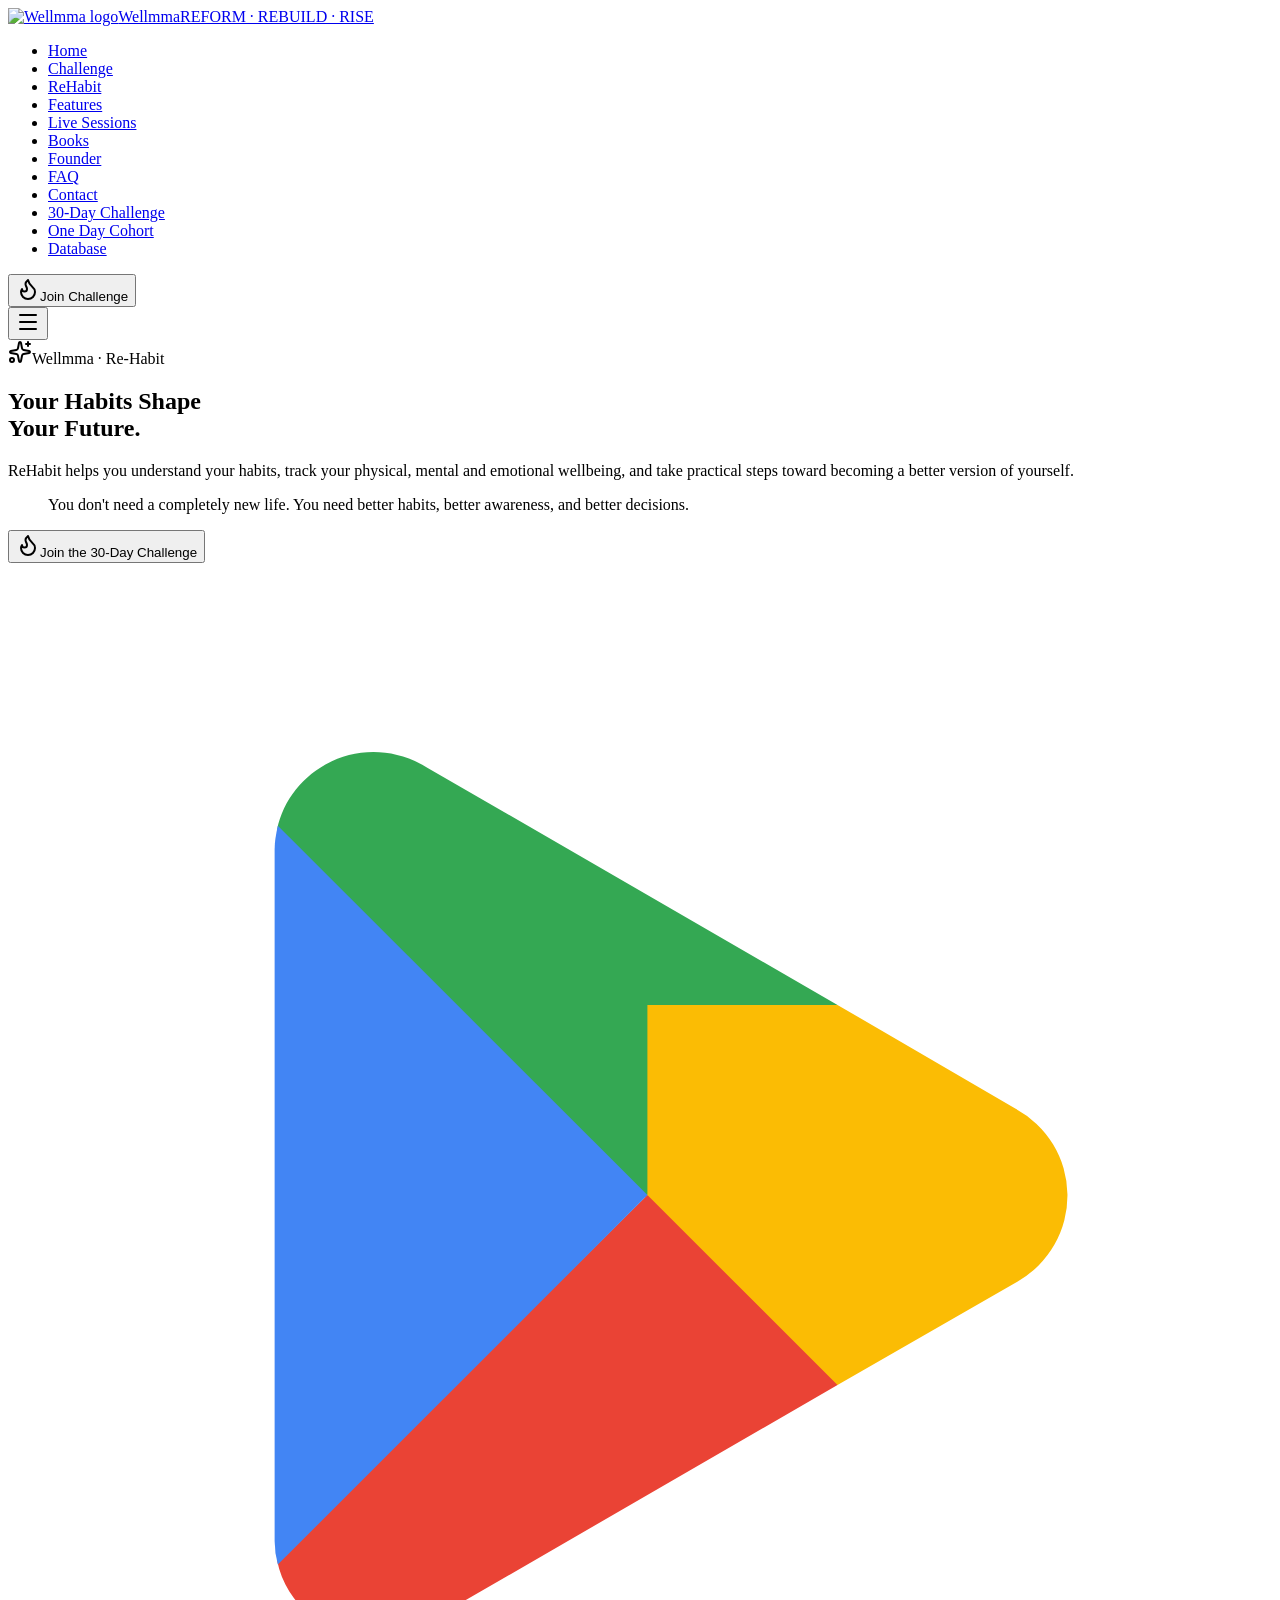
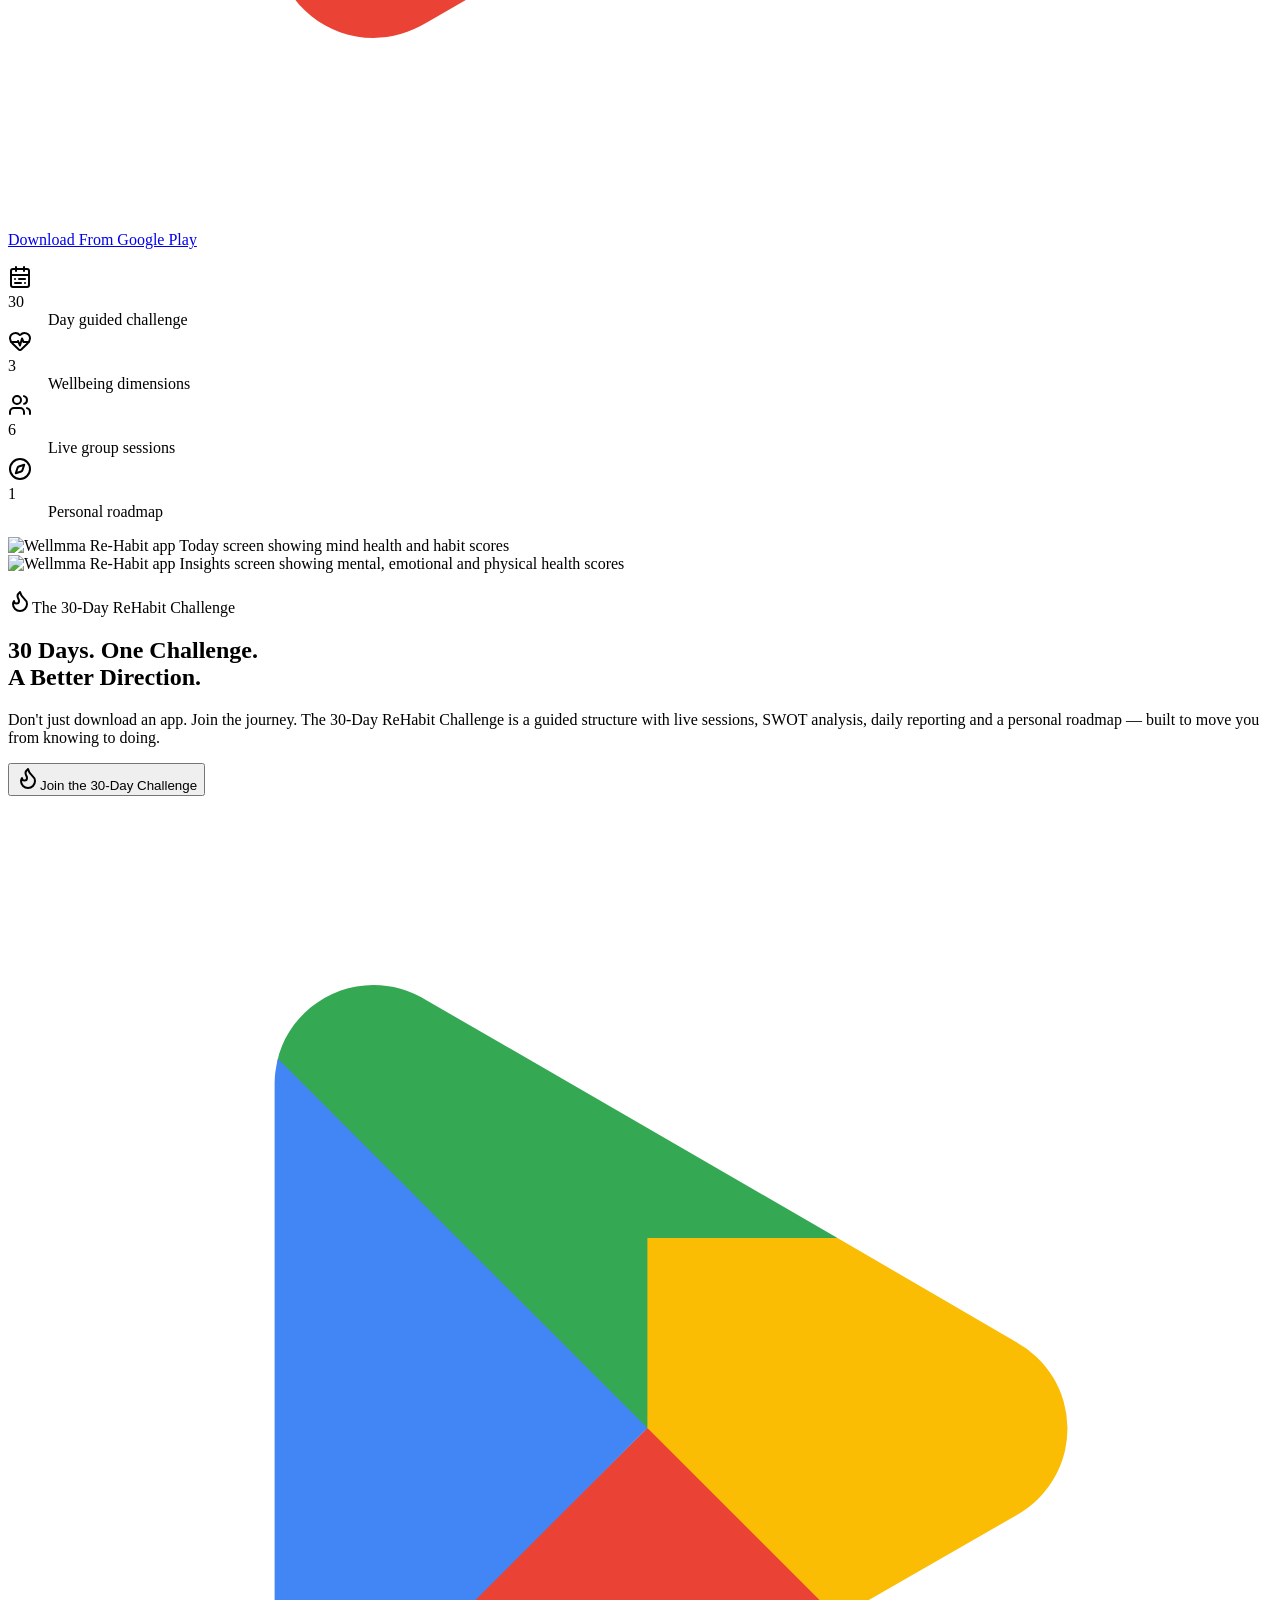
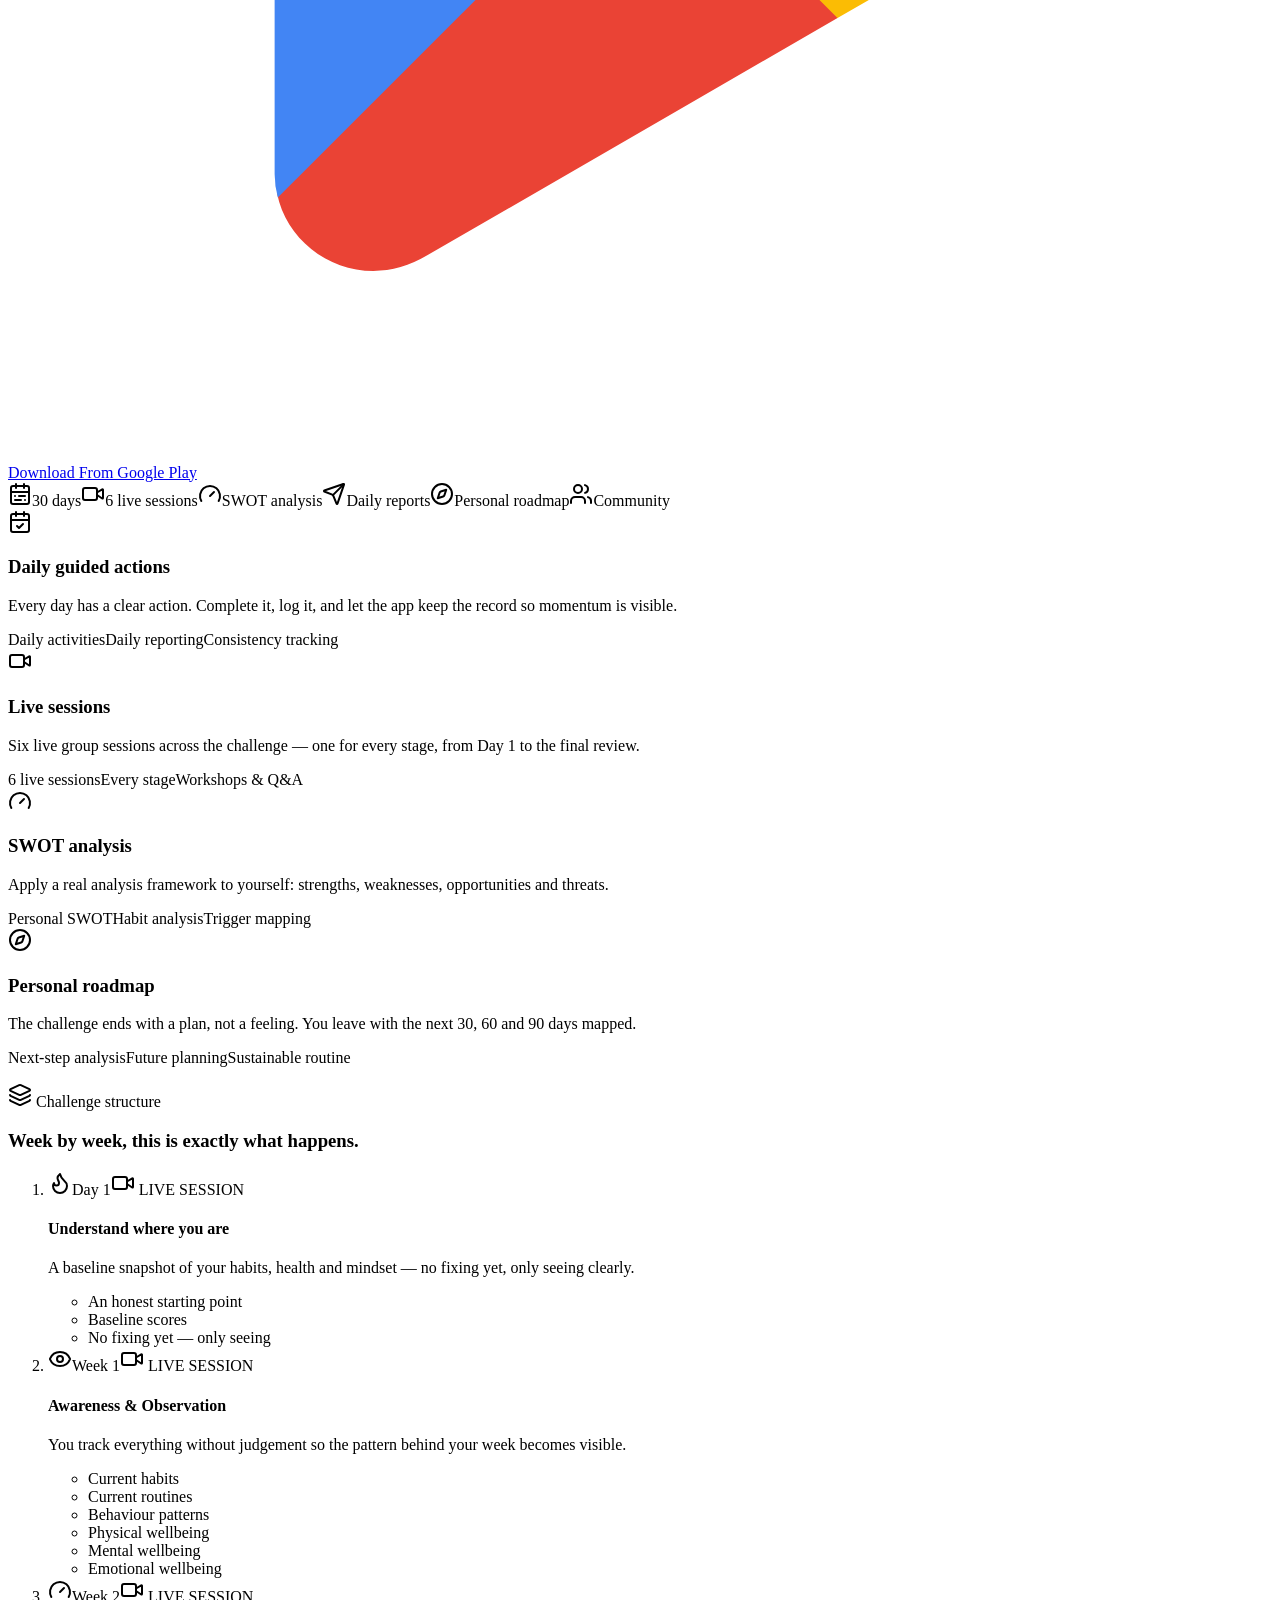
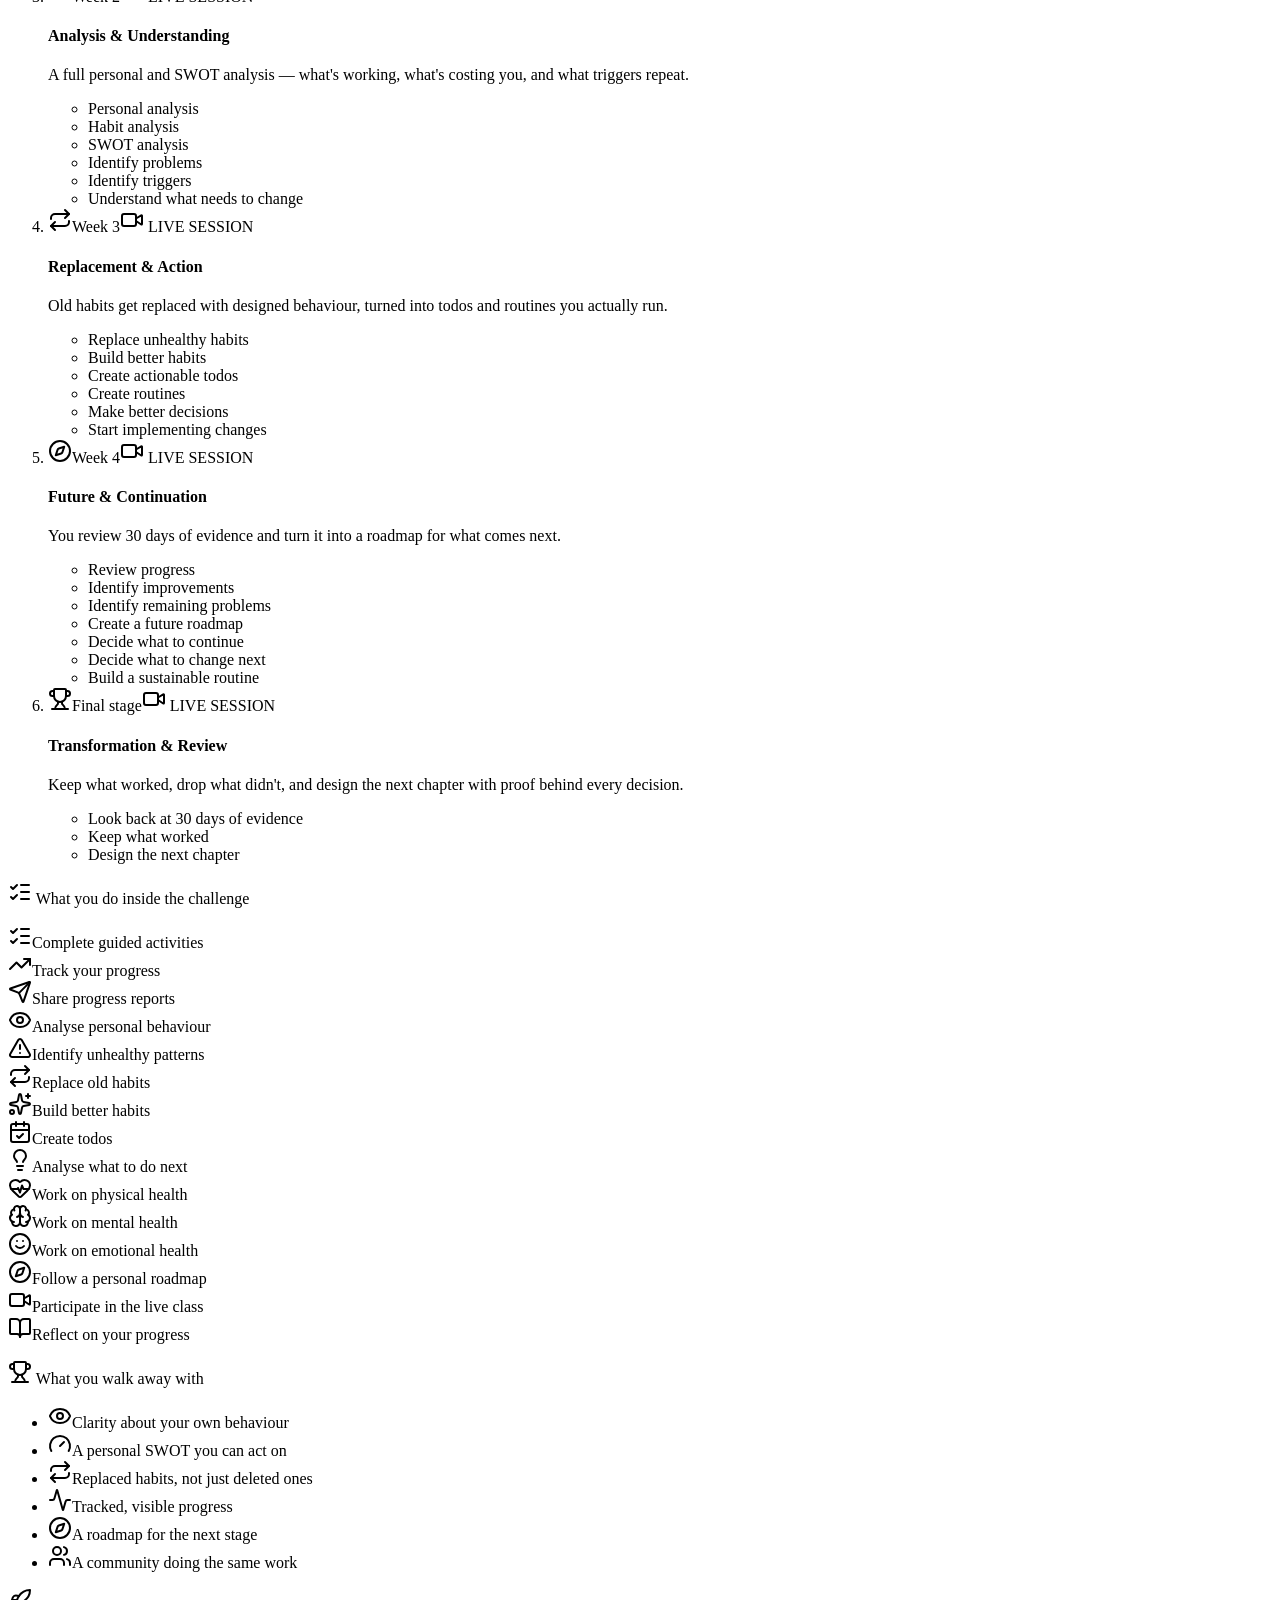
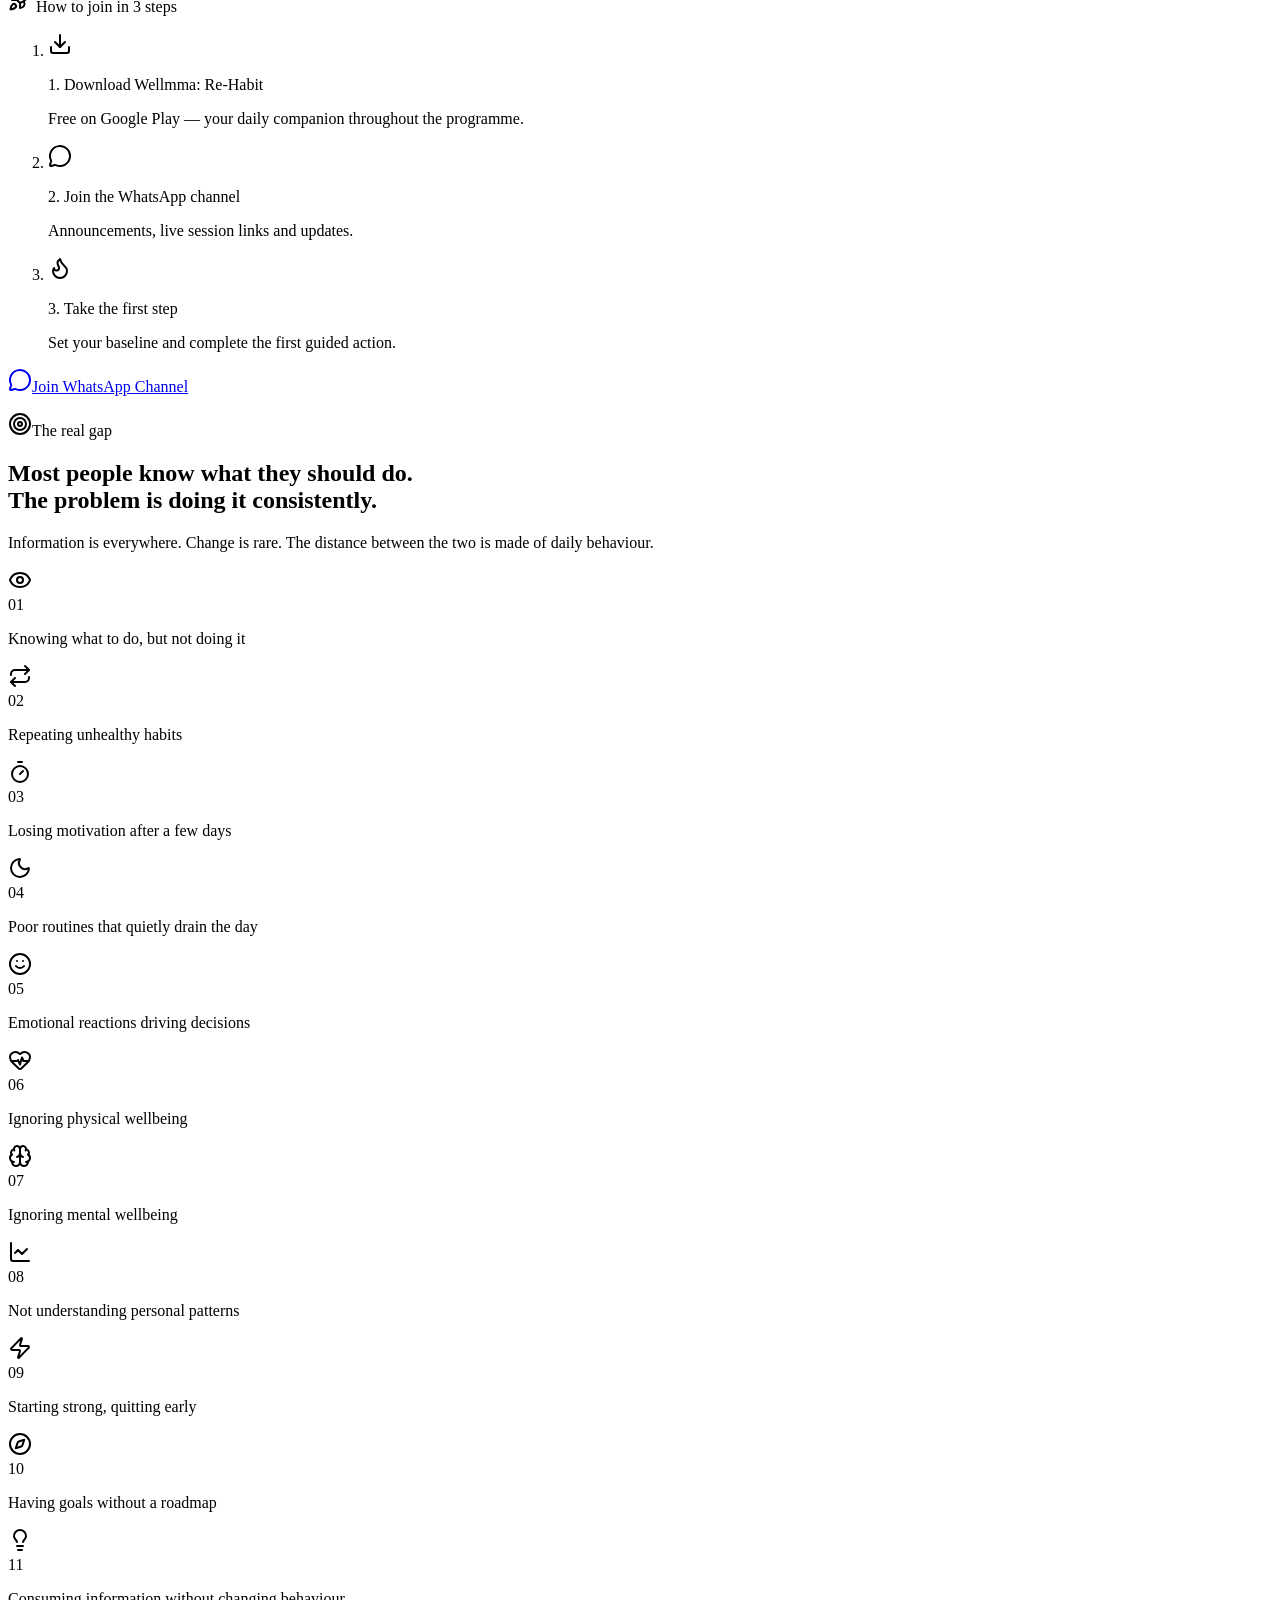
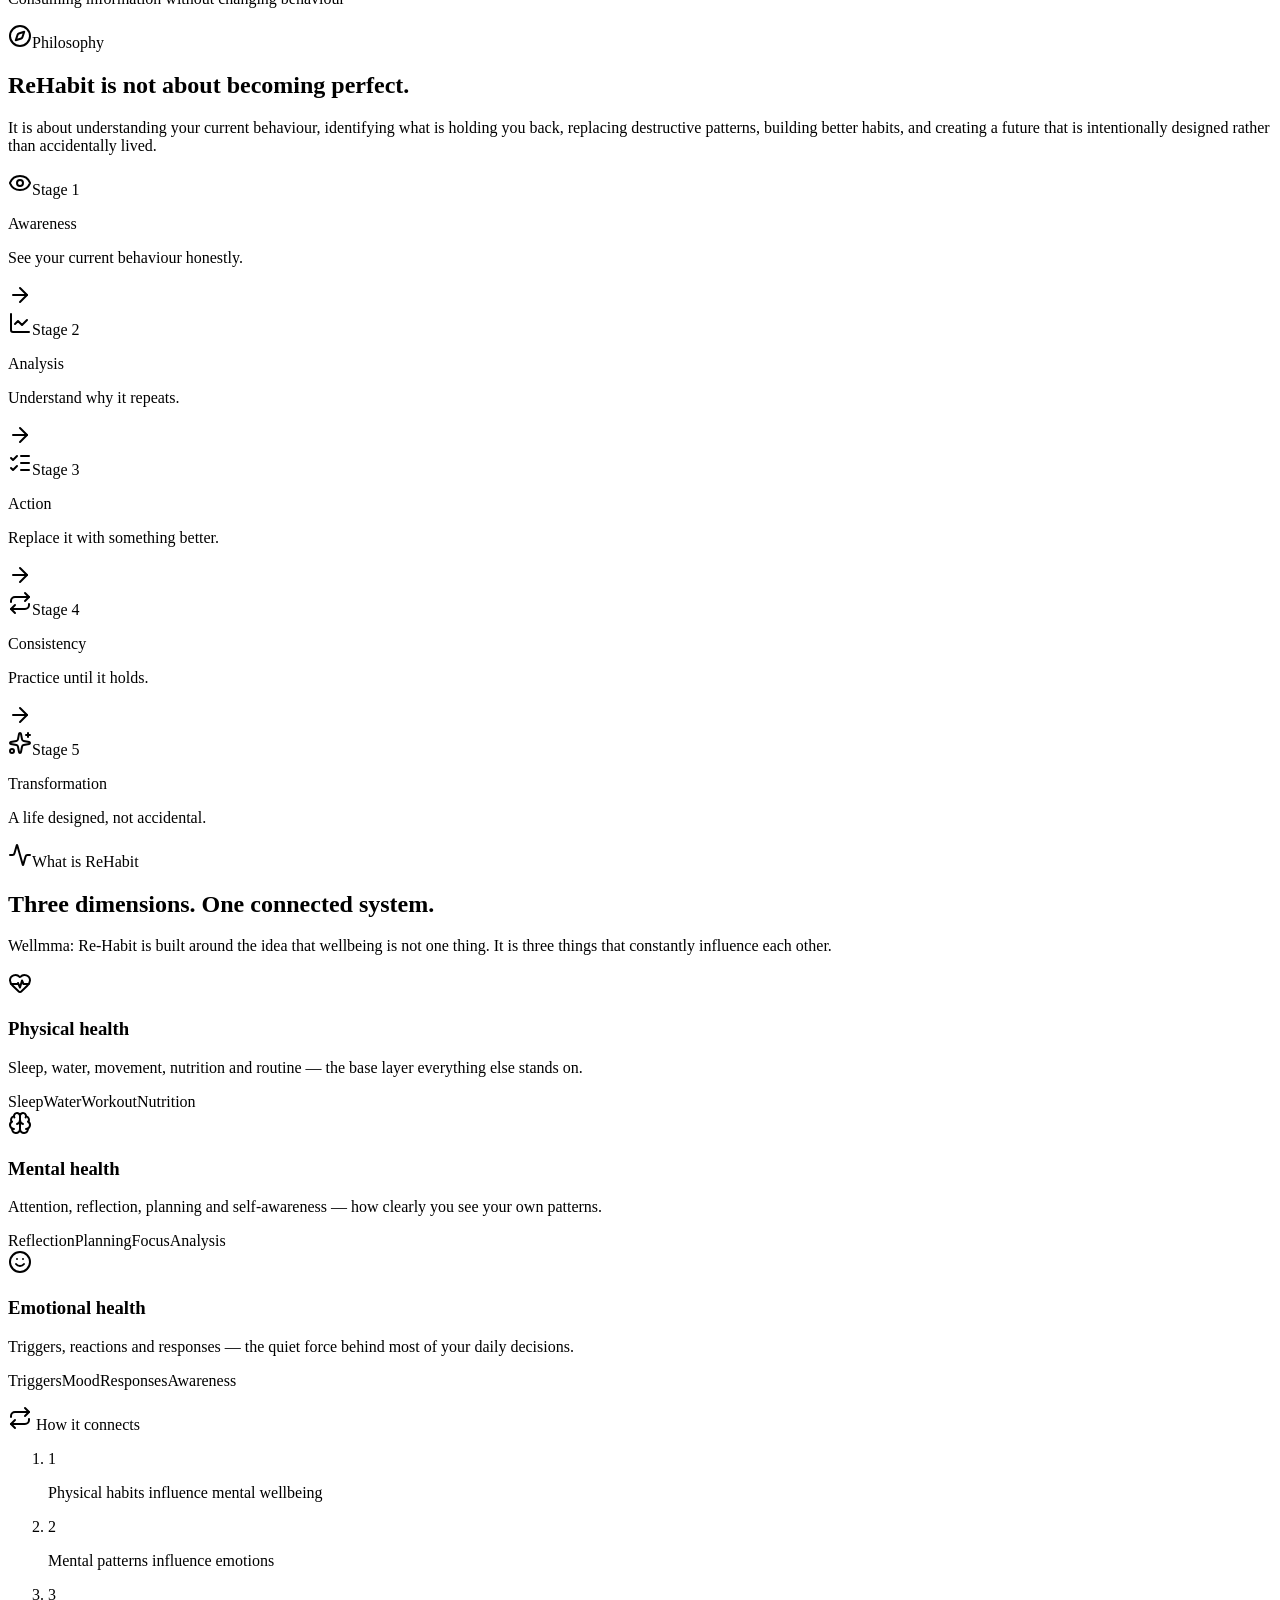
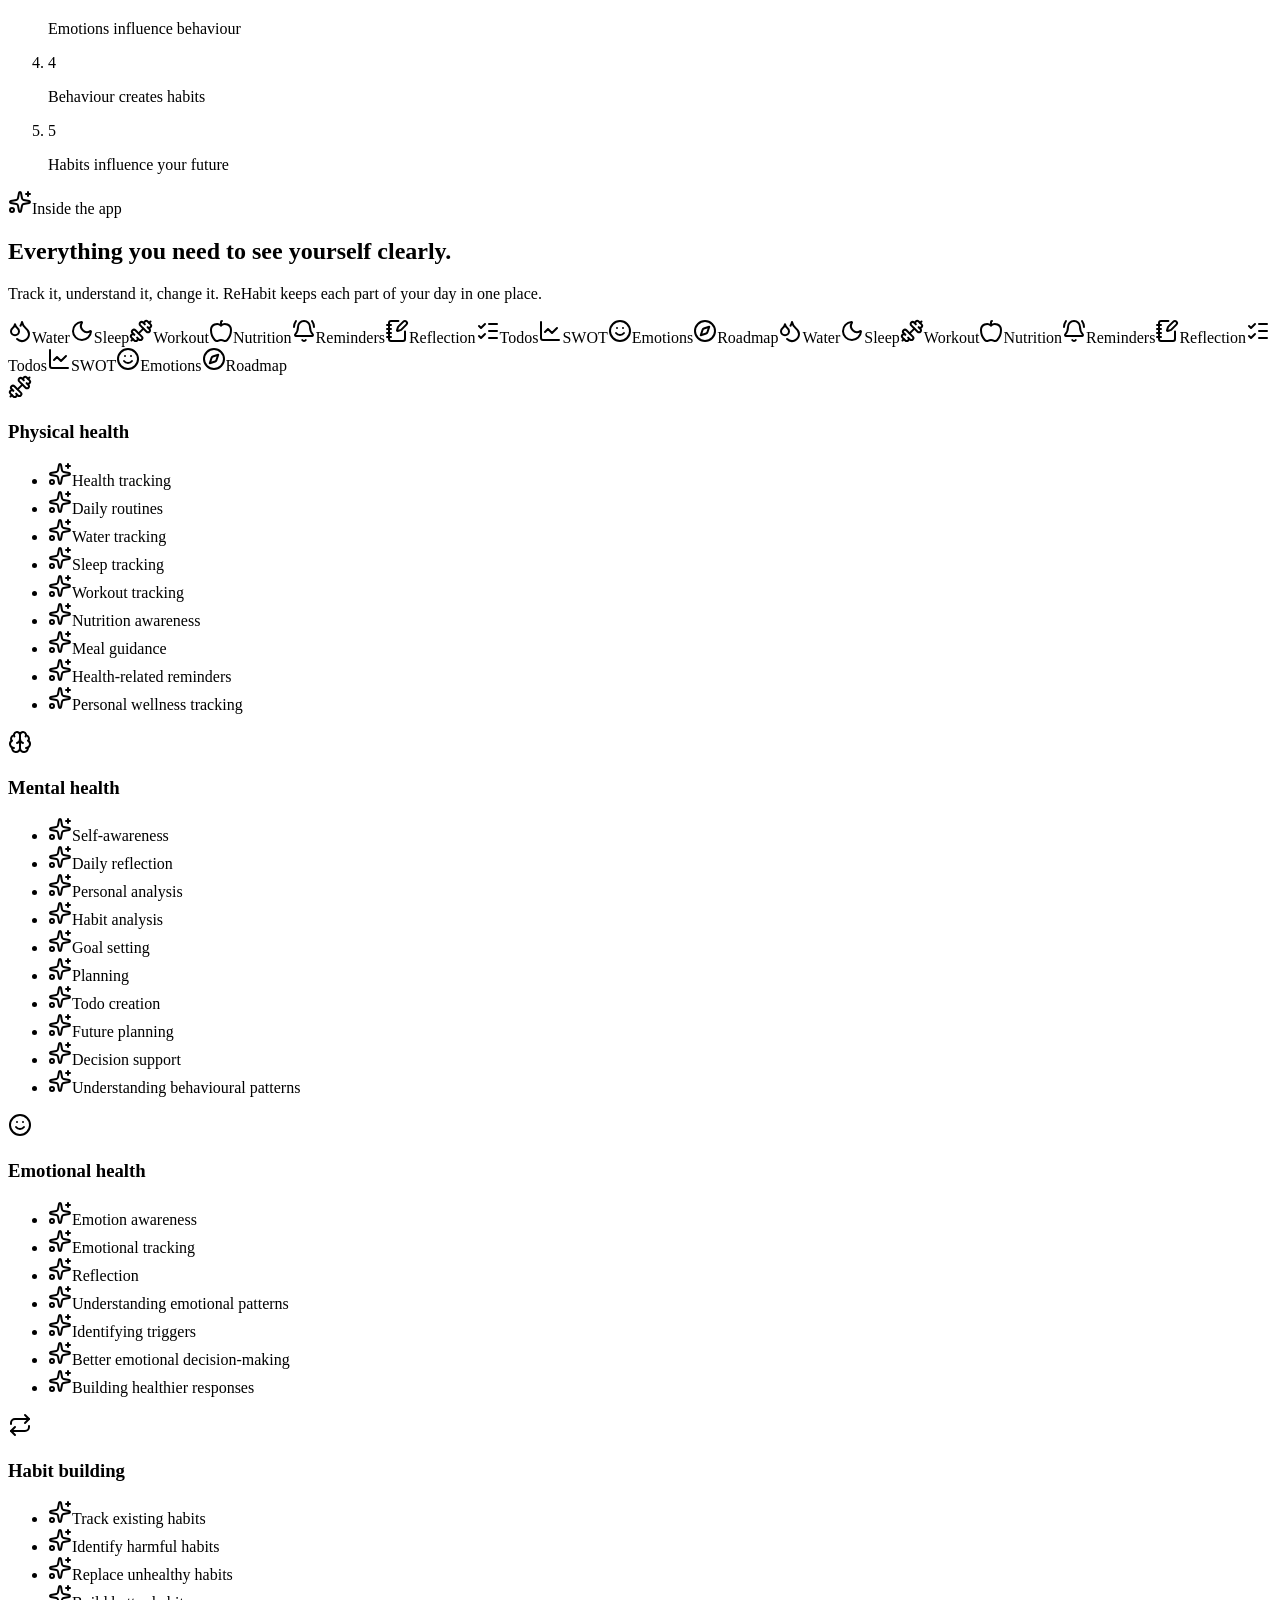
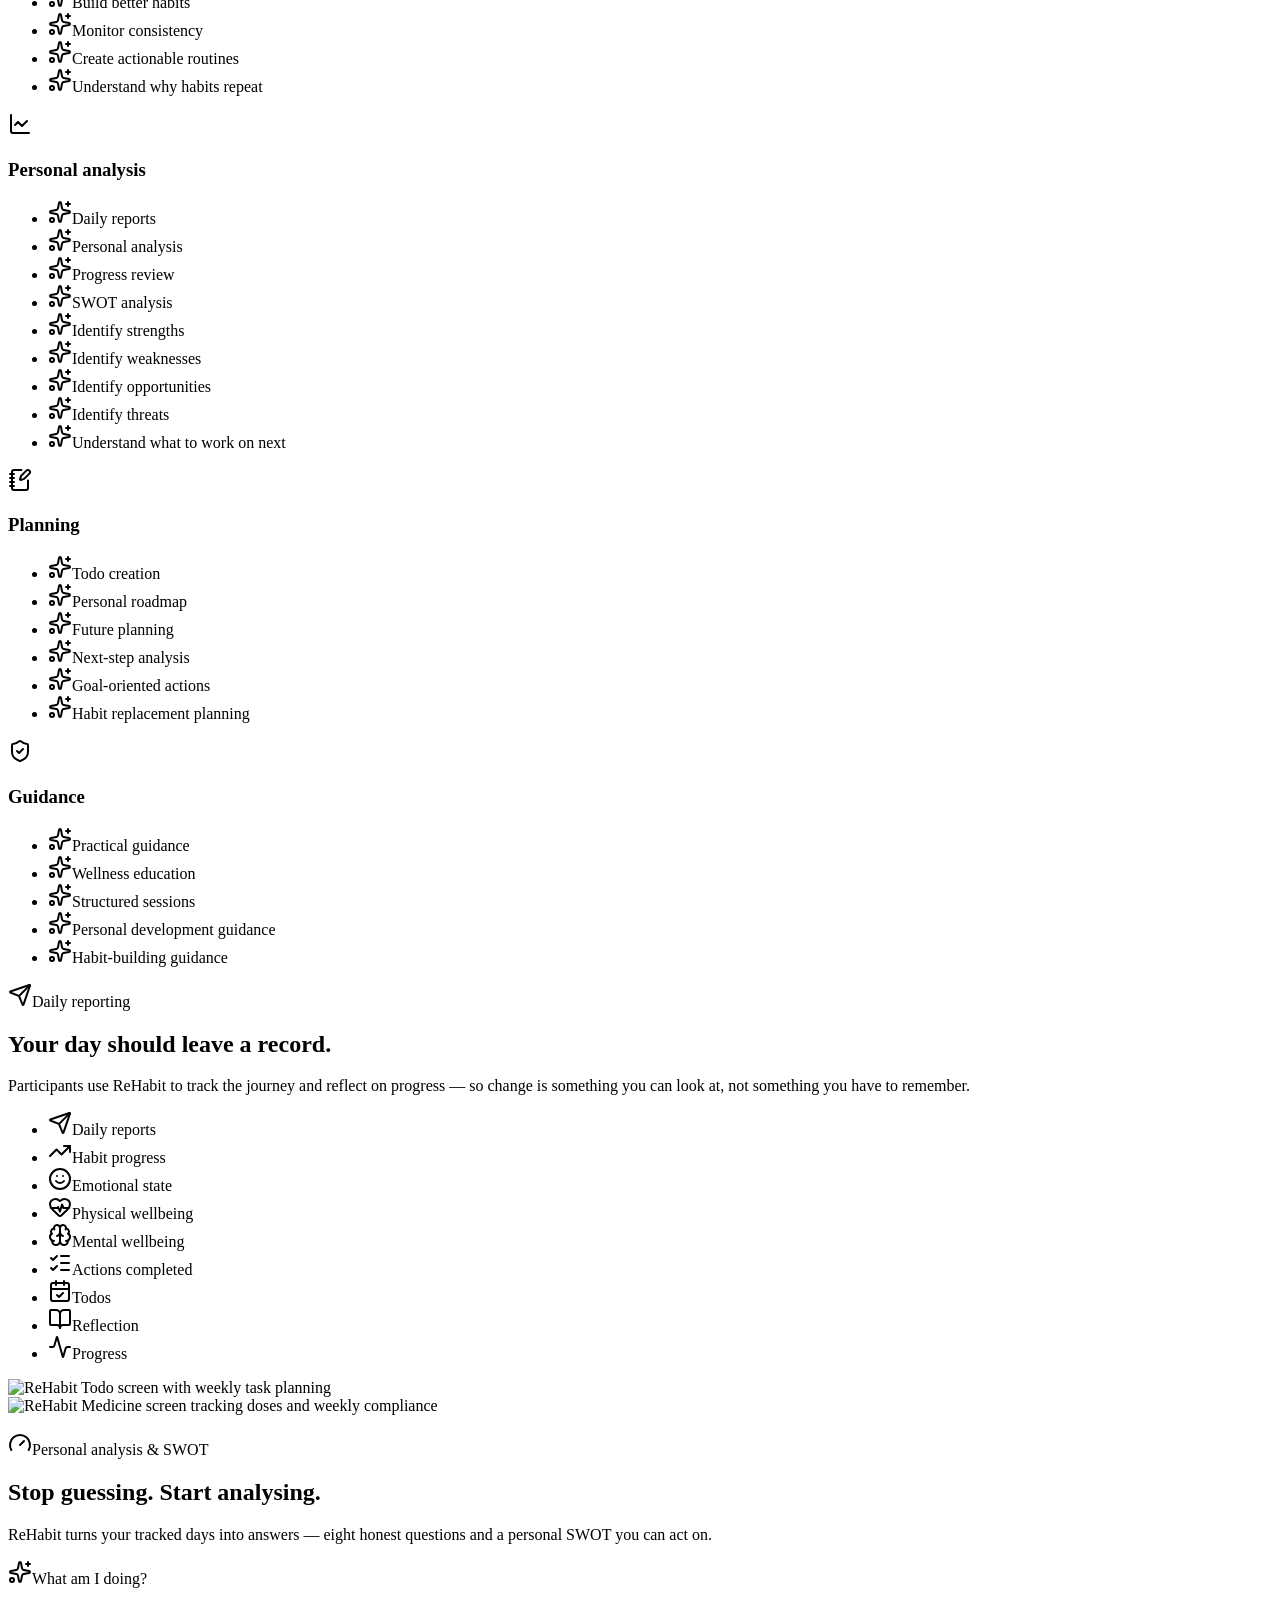
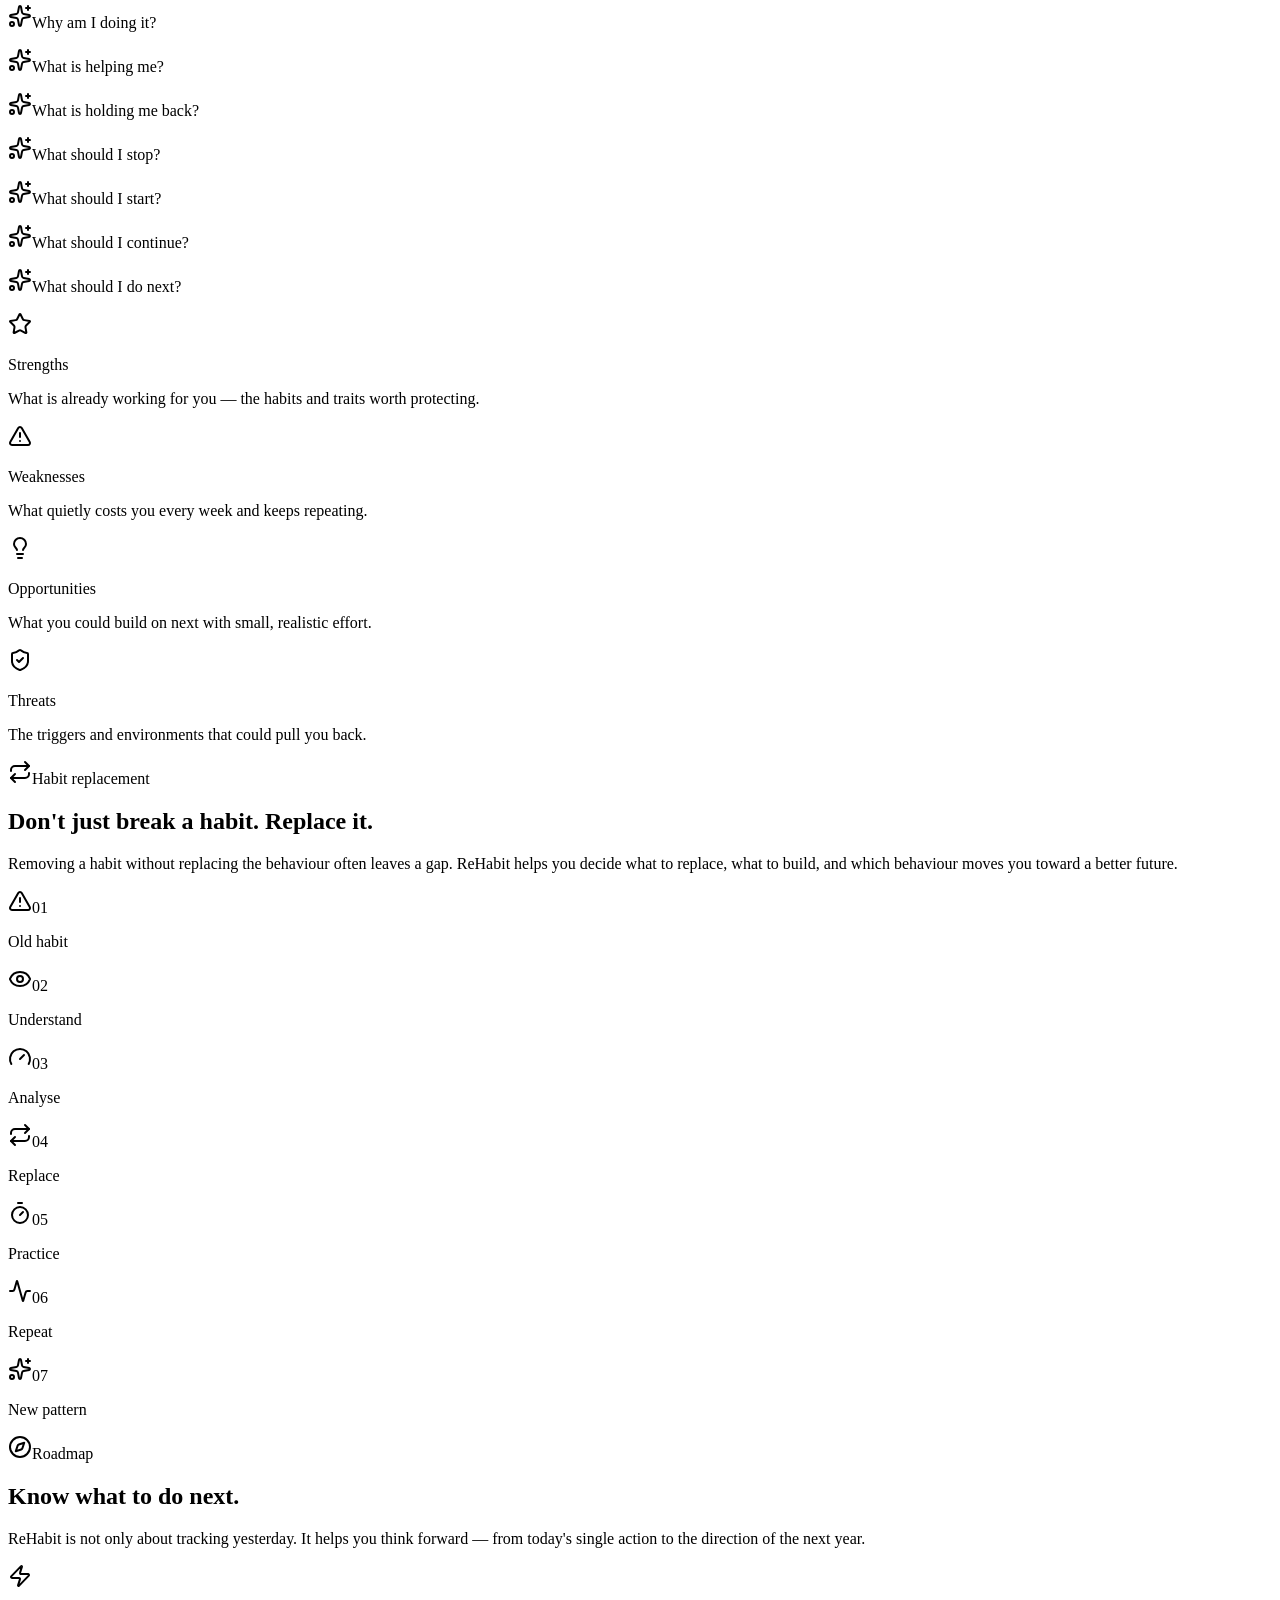
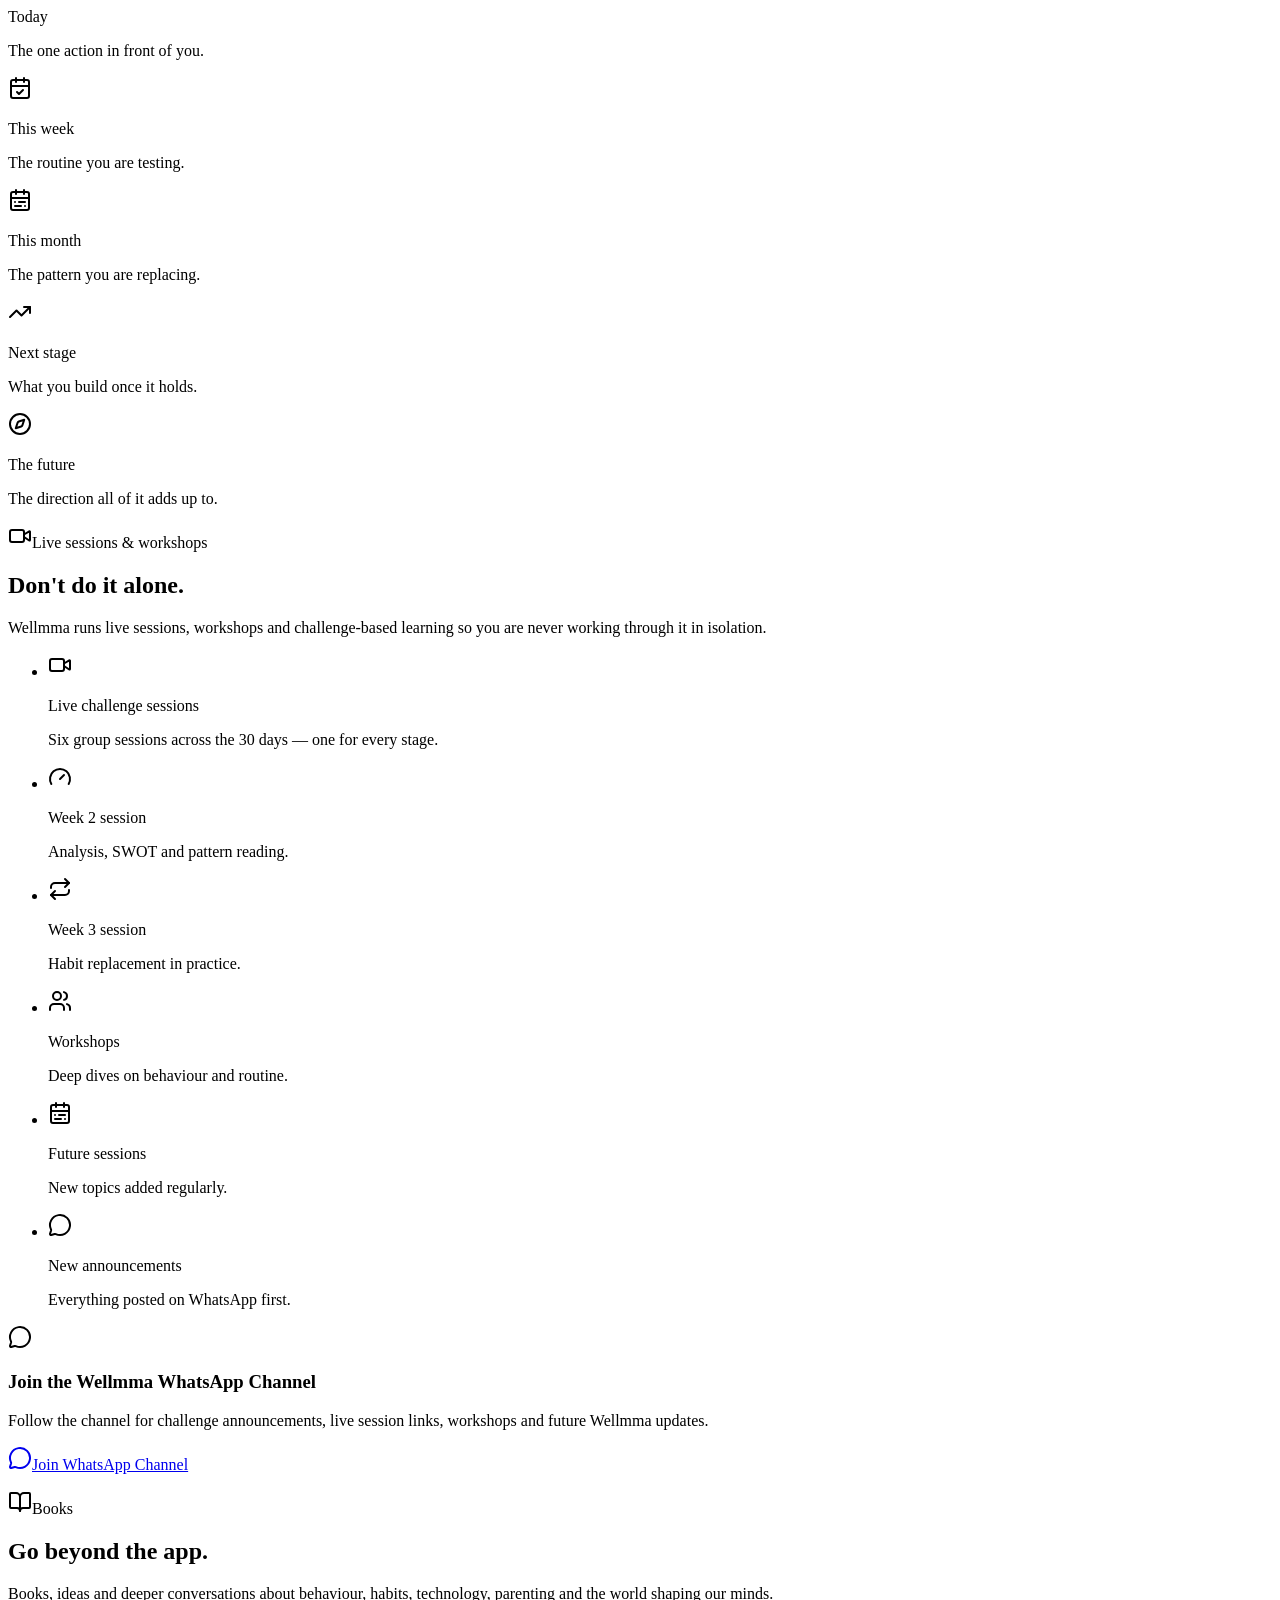
==== commit 3e2d5923: "UPDATED" ====
--- a/index.html
+++ b/index.html
@@ -1 +1 @@
-<!DOCTYPE html><html lang="en"><head><meta charSet="utf-8"/><meta name="viewport" content="width=device-width, initial-scale=1"/><link rel="preload" as="image" href="/Re-Habit/assets/logo.jpg"/><link rel="stylesheet" href="/Re-Habit/assets/styles-BIcIrwLD.css" data-precedence="default"/><link rel="stylesheet" href="https://fonts.googleapis.com/css2?family=Sora:wght@500;600;700;800&amp;family=Plus+Jakarta+Sans:wght@400;500;600;700&amp;display=swap" data-precedence="default"/><title>Wellmma: Re-Habit — Habit Building &amp; Wellbeing App</title><meta name="author" content="TheManSaadh"/><meta property="og:site_name" content="Wellmma"/><meta name="description" content="Understand your habits, track physical, mental and emotional wellbeing, and join the 30-Day ReHabit Challenge with Wellmma: Re-Habit."/><meta name="keywords" content="Wellmma, Wellmma ReHabit, ReHabit app, habit building app, habit tracker, wellness app, mental wellbeing, emotional wellbeing, physical wellbeing, habit replacement, personal development, 30 day challenge, wellness challenge, self improvement, healthy habits"/><meta property="og:title" content="Wellmma: Re-Habit — Your Habits Shape Your Future"/><meta property="og:description" content="Understand your habits, track physical, mental and emotional wellbeing, and join the 30-Day ReHabit Challenge with Wellmma: Re-Habit."/><meta property="og:type" content="website"/><meta property="og:url" content="https://wellmma.github.io/Re-Habit/"/><meta name="twitter:card" content="summary_large_image"/><link rel="modulepreload" href="/Re-Habit/assets/index-B2ZLDISv.js"/><link rel="modulepreload" href="/Re-Habit/assets/routes-DXp1MJCe.js"/><link rel="preconnect" href="https://fonts.googleapis.com"/><link rel="preconnect" href="https://fonts.gstatic.com" crossorigin="anonymous"/><link rel="icon" href="/Re-Habit/favicon.ico" type="image/x-icon"/><link rel="canonical" href="https://wellmma.github.io/Re-Habit/"/><script type="application/ld+json">{"@context":"https://schema.org","@type":"SoftwareApplication","name":"Wellmma: Re-Habit","applicationCategory":"HealthApplication","operatingSystem":"Android","url":"https://play.google.com/store/apps/details?id=com.wellmma.rehabit.app","description":"Understand your habits, track physical, mental and emotional wellbeing, and join the 30-Day ReHabit Challenge with Wellmma: Re-Habit.","author":{"@type":"Person","name":"TheManSaadh","url":"https://www.linkedin.com/in/themansaadh/"}}</script></head><body><!--$--><div class="min-h-screen bg-background"><header class="fixed inset-x-0 top-0 z-50 transition-all duration-300 bg-transparent"><nav class="mx-auto grid w-full max-w-6xl grid-cols-[minmax(0,1fr)_auto] items-center gap-4 px-5 py-3 xl:flex xl:justify-between"><a href="#home" class="flex min-w-0 items-center gap-3"><img src="/Re-Habit/assets/logo.jpg" alt="Wellmma logo" class="h-10 w-10 shrink-0 rounded-full object-cover ring-1 ring-primary/30" width="40" height="40"/><span class="min-w-0 leading-tight"><span class="block truncate font-display text-lg font-bold sm:text-xl">Well<span class="text-gradient">mma</span></span><span class="block truncate text-[0.58rem] tracking-[0.24em] text-muted-foreground">REFORM · REBUILD · RISE</span></span></a><ul class="no-scrollbar hidden min-w-0 flex-1 items-center gap-5 overflow-x-auto whitespace-nowrap text-sm text-foreground/70 xl:flex"><li class="shrink-0"><a href="#home" class="transition-colors hover:text-primary">Home</a></li><li class="shrink-0"><a href="#challenge" class="transition-colors hover:text-primary">30-Day Challenge</a></li><li class="shrink-0"><a href="#rehabit" class="transition-colors hover:text-primary">ReHabit</a></li><li class="shrink-0"><a href="#features" class="transition-colors hover:text-primary">Features</a></li><li class="shrink-0"><a href="#sessions" class="transition-colors hover:text-primary">Live Sessions</a></li><li class="shrink-0"><a href="#books" class="transition-colors hover:text-primary">Books</a></li><li class="shrink-0"><a href="#founder" class="transition-colors hover:text-primary">Founder</a></li><li class="shrink-0"><a href="#faq" class="transition-colors hover:text-primary">FAQ</a></li><li class="shrink-0"><a href="#contact" class="transition-colors hover:text-primary">Contact</a></li></ul><div class="hidden shrink-0 xl:block"><button type="button" aria-haspopup="dialog" aria-expanded="false" data-state="closed" class="group inline-flex items-center justify-center gap-2 rounded-full px-6 py-3 text-sm font-semibold tracking-wide transition-all duration-300 focus-visible:outline-none focus-visible:ring-2 focus-visible:ring-ring focus-visible:ring-offset-2 focus-visible:ring-offset-background shine bg-[image:var(--gradient-brand)] text-primary-foreground hover:-translate-y-0.5 shadow-[var(--glow)] whitespace-nowrap"><svg xmlns="http://www.w3.org/2000/svg" width="24" height="24" viewBox="0 0 24 24" fill="none" stroke="currentColor" stroke-width="2" stroke-linecap="round" stroke-linejoin="round" class="lucide lucide-flame h-4 w-4 shrink-0" aria-hidden="true"><path d="M12 3q1 4 4 6.5t3 5.5a1 1 0 0 1-14 0 5 5 0 0 1 1-3 1 1 0 0 0 5 0c0-2-1.5-3-1.5-5q0-2 2.5-4"></path></svg>Join Challenge</button></div><button type="button" aria-label="Open menu" aria-expanded="false" class="flex h-11 w-11 shrink-0 items-center justify-center rounded-full border border-border bg-card text-foreground xl:hidden"><svg xmlns="http://www.w3.org/2000/svg" width="24" height="24" viewBox="0 0 24 24" fill="none" stroke="currentColor" stroke-width="2" stroke-linecap="round" stroke-linejoin="round" class="lucide lucide-menu h-5 w-5" aria-hidden="true"><path d="M4 5h16"></path><path d="M4 12h16"></path><path d="M4 19h16"></path></svg></button></nav></header><main><section id="home" class="hero-wash relative overflow-hidden px-5 pb-20 pt-28 sm:pt-36"><div aria-hidden="true" class="grid-bg pointer-events-none absolute inset-0"></div><div aria-hidden="true" class="pointer-events-none absolute -top-32 left-1/2 h-[36rem] w-[36rem] -translate-x-1/2 rounded-full bg-primary/10 blur-[120px]"></div><div class="relative mx-auto grid w-full max-w-6xl items-center gap-14 lg:grid-cols-[1.05fr_0.95fr]"><div><div class="reveal " data-visible="false" style="transition-delay:0ms"><span class="inline-flex items-center gap-2 rounded-full border border-primary/30 bg-primary/10 px-4 py-1.5 text-xs font-semibold tracking-wide text-primary"><svg xmlns="http://www.w3.org/2000/svg" width="24" height="24" viewBox="0 0 24 24" fill="none" stroke="currentColor" stroke-width="2" stroke-linecap="round" stroke-linejoin="round" class="lucide lucide-sparkles h-3.5 w-3.5" aria-hidden="true"><path d="M11.017 2.814a1 1 0 0 1 1.966 0l1.051 5.558a2 2 0 0 0 1.594 1.594l5.558 1.051a1 1 0 0 1 0 1.966l-5.558 1.051a2 2 0 0 0-1.594 1.594l-1.051 5.558a1 1 0 0 1-1.966 0l-1.051-5.558a2 2 0 0 0-1.594-1.594l-5.558-1.051a1 1 0 0 1 0-1.966l5.558-1.051a2 2 0 0 0 1.594-1.594z"></path><path d="M20 2v4"></path><path d="M22 4h-4"></path><circle cx="4" cy="20" r="2"></circle></svg>Wellmma · Re-Habit</span><h1 class="mt-6 text-[2.7rem] leading-[1.02] sm:text-6xl lg:text-[4.3rem]">Your Habits Shape<br/>Your <span class="text-gradient">Future.</span></h1><p class="mt-6 max-w-xl text-base leading-relaxed text-muted-foreground sm:text-lg">ReHabit helps you understand your habits, track your physical, mental and emotional wellbeing, and take practical steps toward becoming a better version of yourself.</p><blockquote class="mt-7 max-w-xl rounded-2xl border-l-2 border-primary/60 bg-card/50 py-4 pl-5 pr-4 text-lg leading-snug text-foreground/90 backdrop-blur sm:text-xl">You don&#x27;t need a completely new life. You need better habits, better awareness, and better decisions.</blockquote></div><div class="reveal " data-visible="false" style="transition-delay:120ms"><div class="mt-9 flex flex-wrap gap-3"><button type="button" aria-haspopup="dialog" aria-expanded="false" data-state="closed" class="group inline-flex items-center justify-center gap-2 rounded-full px-6 py-3 text-sm font-semibold tracking-wide transition-all duration-300 focus-visible:outline-none focus-visible:ring-2 focus-visible:ring-ring focus-visible:ring-offset-2 focus-visible:ring-offset-background shine bg-[image:var(--gradient-brand)] text-primary-foreground hover:-translate-y-0.5 shadow-[var(--glow)] "><svg xmlns="http://www.w3.org/2000/svg" width="24" height="24" viewBox="0 0 24 24" fill="none" stroke="currentColor" stroke-width="2" stroke-linecap="round" stroke-linejoin="round" class="lucide lucide-flame h-4 w-4 shrink-0" aria-hidden="true"><path d="M12 3q1 4 4 6.5t3 5.5a1 1 0 0 1-14 0 5 5 0 0 1 1-3 1 1 0 0 0 5 0c0-2-1.5-3-1.5-5q0-2 2.5-4"></path></svg>Join the 30-Day Challenge</button><a href="https://play.google.com/store/apps/details?id=com.wellmma.rehabit.app" class="group inline-flex items-center justify-center gap-2 rounded-full px-6 py-3 text-sm font-semibold tracking-wide transition-all duration-300 focus-visible:outline-none focus-visible:ring-2 focus-visible:ring-ring focus-visible:ring-offset-2 focus-visible:ring-offset-background border border-border bg-card/60 text-foreground backdrop-blur hover:-translate-y-0.5 hover:border-primary/50 hover:text-primary " target="_blank" rel="noopener noreferrer"><svg viewBox="0 0 512 512" class="h-4 w-4 shrink-0 transition-transform duration-300 group-hover:scale-110" aria-hidden="true" role="img"><path fill="#34a853" d="m109 108c5-25 35-41 61-25l166 96-78 78"></path><path fill="#fbbc04" d="m336 333h-77V179h77l72 42a40 40 0 011 70"></path><path fill="#ea4335" d="m170 429c-26 16-56 0-61-25l150-148 77 77"></path><path fill="#4285f4" d="m109.3 106.4Q108 112 108 116v280q0 5 1.3 9.7L259 256"></path></svg>Download From Google Play</a></div></div><div class="reveal " data-visible="false" style="transition-delay:200ms"><dl class="mt-11 grid grid-cols-2 gap-3 sm:grid-cols-4"><div class="glass p-4"><svg xmlns="http://www.w3.org/2000/svg" width="24" height="24" viewBox="0 0 24 24" fill="none" stroke="currentColor" stroke-width="2" stroke-linecap="round" stroke-linejoin="round" class="lucide lucide-calendar-range h-4 w-4 text-primary" aria-hidden="true"><rect width="18" height="18" x="3" y="4" rx="2"></rect><path d="M16 2v4"></path><path d="M3 10h18"></path><path d="M8 2v4"></path><path d="M17 14h-6"></path><path d="M13 18H7"></path><path d="M7 14h.01"></path><path d="M17 18h.01"></path></svg><dt class="mt-3 font-display text-2xl text-foreground">30</dt><dd class="mt-1 text-xs leading-snug text-muted-foreground">Day guided challenge</dd></div><div class="glass p-4"><svg xmlns="http://www.w3.org/2000/svg" width="24" height="24" viewBox="0 0 24 24" fill="none" stroke="currentColor" stroke-width="2" stroke-linecap="round" stroke-linejoin="round" class="lucide lucide-heart-pulse h-4 w-4 text-primary" aria-hidden="true"><path d="M2 9.5a5.5 5.5 0 0 1 9.591-3.676.56.56 0 0 0 .818 0A5.49 5.49 0 0 1 22 9.5c0 2.29-1.5 4-3 5.5l-5.492 5.313a2 2 0 0 1-3 .019L5 15c-1.5-1.5-3-3.2-3-5.5"></path><path d="M3.22 13H9.5l.5-1 2 4.5 2-7 1.5 3.5h5.27"></path></svg><dt class="mt-3 font-display text-2xl text-foreground">3</dt><dd class="mt-1 text-xs leading-snug text-muted-foreground">Wellbeing dimensions</dd></div><div class="glass p-4"><svg xmlns="http://www.w3.org/2000/svg" width="24" height="24" viewBox="0 0 24 24" fill="none" stroke="currentColor" stroke-width="2" stroke-linecap="round" stroke-linejoin="round" class="lucide lucide-users h-4 w-4 text-primary" aria-hidden="true"><path d="M16 21v-2a4 4 0 0 0-4-4H6a4 4 0 0 0-4 4v2"></path><path d="M16 3.128a4 4 0 0 1 0 7.744"></path><path d="M22 21v-2a4 4 0 0 0-3-3.87"></path><circle cx="9" cy="7" r="4"></circle></svg><dt class="mt-3 font-display text-2xl text-foreground">6</dt><dd class="mt-1 text-xs leading-snug text-muted-foreground">Live group sessions</dd></div><div class="glass p-4"><svg xmlns="http://www.w3.org/2000/svg" width="24" height="24" viewBox="0 0 24 24" fill="none" stroke="currentColor" stroke-width="2" stroke-linecap="round" stroke-linejoin="round" class="lucide lucide-compass h-4 w-4 text-primary" aria-hidden="true"><circle cx="12" cy="12" r="10"></circle><path d="m16.24 7.76-1.804 5.411a2 2 0 0 1-1.265 1.265L7.76 16.24l1.804-5.411a2 2 0 0 1 1.265-1.265z"></path></svg><dt class="mt-3 font-display text-2xl text-foreground">1</dt><dd class="mt-1 text-xs leading-snug text-muted-foreground">Personal roadmap</dd></div></dl></div></div><div class="reveal " data-visible="false" style="transition-delay:200ms"><div class="relative mx-auto flex max-w-md items-end justify-center gap-4"><div aria-hidden="true" class="absolute -inset-10 -z-10 rounded-full bg-primary/12 blur-3xl"></div><div class="overflow-hidden rounded-[1.9rem] border border-border bg-ink p-1.5 shadow-[var(--shadow-soft)] float-slow w-[58%] translate-y-6"><img src="/Re-Habit/assets/app-today.webp" alt="Wellmma Re-Habit app Today screen showing mind health and habit scores" loading="lazy" class="block h-auto w-full rounded-[1.5rem]"/></div><div class="overflow-hidden rounded-[1.9rem] border border-border bg-ink p-1.5 shadow-[var(--shadow-soft)] float-slower w-[58%] -translate-y-4"><img src="/Re-Habit/assets/app-insights.webp" alt="Wellmma Re-Habit app Insights screen showing mental, emotional and physical health scores" loading="lazy" class="block h-auto w-full rounded-[1.5rem]"/></div></div></div></div></section><section id="challenge" class="relative scroll-mt-24 px-5 py-20 sm:py-28 deep-wash "><div class="mx-auto w-full max-w-6xl"><div aria-hidden="true" class="grid-bg pointer-events-none absolute inset-0 opacity-60"></div><div class="relative"><div class=" max-w-3xl"><div class="reveal " data-visible="false" style="transition-delay:0ms"><p class="eyebrow "><svg xmlns="http://www.w3.org/2000/svg" width="24" height="24" viewBox="0 0 24 24" fill="none" stroke="currentColor" stroke-width="2" stroke-linecap="round" stroke-linejoin="round" class="lucide lucide-flame h-3.5 w-3.5" aria-hidden="true"><path d="M12 3q1 4 4 6.5t3 5.5a1 1 0 0 1-14 0 5 5 0 0 1 1-3 1 1 0 0 0 5 0c0-2-1.5-3-1.5-5q0-2 2.5-4"></path></svg>The 30-Day ReHabit Challenge</p></div><div class="reveal " data-visible="false" style="transition-delay:60ms"><h2 class="mt-4 text-3xl sm:text-5xl">30 Days. One Challenge.<br class="hidden sm:block"/> A <span class="text-gradient">Better Direction.</span></h2><p class="mt-5 text-base leading-relaxed text-muted-foreground sm:text-lg">Don&#x27;t just download an app. Join the journey. The 30-Day ReHabit Challenge is a guided structure with live sessions, SWOT analysis, daily reporting and a personal roadmap — built to move you from knowing to doing.</p></div></div><div class="reveal " data-visible="false" style="transition-delay:100ms"><div class="mt-8 flex flex-wrap gap-3"><button type="button" aria-haspopup="dialog" aria-expanded="false" data-state="closed" class="group inline-flex items-center justify-center gap-2 rounded-full px-6 py-3 text-sm font-semibold tracking-wide transition-all duration-300 focus-visible:outline-none focus-visible:ring-2 focus-visible:ring-ring focus-visible:ring-offset-2 focus-visible:ring-offset-background shine bg-[image:var(--gradient-brand)] text-primary-foreground hover:-translate-y-0.5 shadow-[var(--glow)] "><svg xmlns="http://www.w3.org/2000/svg" width="24" height="24" viewBox="0 0 24 24" fill="none" stroke="currentColor" stroke-width="2" stroke-linecap="round" stroke-linejoin="round" class="lucide lucide-flame h-4 w-4 shrink-0" aria-hidden="true"><path d="M12 3q1 4 4 6.5t3 5.5a1 1 0 0 1-14 0 5 5 0 0 1 1-3 1 1 0 0 0 5 0c0-2-1.5-3-1.5-5q0-2 2.5-4"></path></svg>Join the 30-Day Challenge</button><a href="https://play.google.com/store/apps/details?id=com.wellmma.rehabit.app" class="group inline-flex items-center justify-center gap-2 rounded-full px-6 py-3 text-sm font-semibold tracking-wide transition-all duration-300 focus-visible:outline-none focus-visible:ring-2 focus-visible:ring-ring focus-visible:ring-offset-2 focus-visible:ring-offset-background border border-border bg-card/60 text-foreground backdrop-blur hover:-translate-y-0.5 hover:border-primary/50 hover:text-primary " target="_blank" rel="noopener noreferrer"><svg viewBox="0 0 512 512" class="h-4 w-4 shrink-0 transition-transform duration-300 group-hover:scale-110" aria-hidden="true" role="img"><path fill="#34a853" d="m109 108c5-25 35-41 61-25l166 96-78 78"></path><path fill="#fbbc04" d="m336 333h-77V179h77l72 42a40 40 0 011 70"></path><path fill="#ea4335" d="m170 429c-26 16-56 0-61-25l150-148 77 77"></path><path fill="#4285f4" d="m109.3 106.4Q108 112 108 116v280q0 5 1.3 9.7L259 256"></path></svg>Download From Google Play</a></div><div class="mt-5 flex flex-wrap gap-2"><span class="inline-flex items-center gap-2 rounded-full border border-border bg-card/70 px-3.5 py-1.5 text-xs font-medium text-foreground/80 transition-colors hover:border-primary/40 hover:text-primary"><svg xmlns="http://www.w3.org/2000/svg" width="24" height="24" viewBox="0 0 24 24" fill="none" stroke="currentColor" stroke-width="2" stroke-linecap="round" stroke-linejoin="round" class="lucide lucide-calendar-range h-3.5 w-3.5 text-primary" aria-hidden="true"><rect width="18" height="18" x="3" y="4" rx="2"></rect><path d="M16 2v4"></path><path d="M3 10h18"></path><path d="M8 2v4"></path><path d="M17 14h-6"></path><path d="M13 18H7"></path><path d="M7 14h.01"></path><path d="M17 18h.01"></path></svg>30 days</span><span class="inline-flex items-center gap-2 rounded-full border border-border bg-card/70 px-3.5 py-1.5 text-xs font-medium text-foreground/80 transition-colors hover:border-primary/40 hover:text-primary"><svg xmlns="http://www.w3.org/2000/svg" width="24" height="24" viewBox="0 0 24 24" fill="none" stroke="currentColor" stroke-width="2" stroke-linecap="round" stroke-linejoin="round" class="lucide lucide-video h-3.5 w-3.5 text-primary" aria-hidden="true"><path d="m16 13 5.223 3.482a.5.5 0 0 0 .777-.416V7.87a.5.5 0 0 0-.752-.432L16 10.5"></path><rect x="2" y="6" width="14" height="12" rx="2"></rect></svg>6 live sessions</span><span class="inline-flex items-center gap-2 rounded-full border border-border bg-card/70 px-3.5 py-1.5 text-xs font-medium text-foreground/80 transition-colors hover:border-primary/40 hover:text-primary"><svg xmlns="http://www.w3.org/2000/svg" width="24" height="24" viewBox="0 0 24 24" fill="none" stroke="currentColor" stroke-width="2" stroke-linecap="round" stroke-linejoin="round" class="lucide lucide-gauge h-3.5 w-3.5 text-primary" aria-hidden="true"><path d="m12 14 4-4"></path><path d="M3.34 19a10 10 0 1 1 17.32 0"></path></svg>SWOT analysis</span><span class="inline-flex items-center gap-2 rounded-full border border-border bg-card/70 px-3.5 py-1.5 text-xs font-medium text-foreground/80 transition-colors hover:border-primary/40 hover:text-primary"><svg xmlns="http://www.w3.org/2000/svg" width="24" height="24" viewBox="0 0 24 24" fill="none" stroke="currentColor" stroke-width="2" stroke-linecap="round" stroke-linejoin="round" class="lucide lucide-send h-3.5 w-3.5 text-primary" aria-hidden="true"><path d="M14.536 21.686a.5.5 0 0 0 .937-.024l6.5-19a.496.496 0 0 0-.635-.635l-19 6.5a.5.5 0 0 0-.024.937l7.93 3.18a2 2 0 0 1 1.112 1.11z"></path><path d="m21.854 2.147-10.94 10.939"></path></svg>Daily reports</span><span class="inline-flex items-center gap-2 rounded-full border border-border bg-card/70 px-3.5 py-1.5 text-xs font-medium text-foreground/80 transition-colors hover:border-primary/40 hover:text-primary"><svg xmlns="http://www.w3.org/2000/svg" width="24" height="24" viewBox="0 0 24 24" fill="none" stroke="currentColor" stroke-width="2" stroke-linecap="round" stroke-linejoin="round" class="lucide lucide-compass h-3.5 w-3.5 text-primary" aria-hidden="true"><circle cx="12" cy="12" r="10"></circle><path d="m16.24 7.76-1.804 5.411a2 2 0 0 1-1.265 1.265L7.76 16.24l1.804-5.411a2 2 0 0 1 1.265-1.265z"></path></svg>Personal roadmap</span><span class="inline-flex items-center gap-2 rounded-full border border-border bg-card/70 px-3.5 py-1.5 text-xs font-medium text-foreground/80 transition-colors hover:border-primary/40 hover:text-primary"><svg xmlns="http://www.w3.org/2000/svg" width="24" height="24" viewBox="0 0 24 24" fill="none" stroke="currentColor" stroke-width="2" stroke-linecap="round" stroke-linejoin="round" class="lucide lucide-users h-3.5 w-3.5 text-primary" aria-hidden="true"><path d="M16 21v-2a4 4 0 0 0-4-4H6a4 4 0 0 0-4 4v2"></path><path d="M16 3.128a4 4 0 0 1 0 7.744"></path><path d="M22 21v-2a4 4 0 0 0-3-3.87"></path><circle cx="9" cy="7" r="4"></circle></svg>Community</span></div></div><div class="mt-14 grid gap-5 md:grid-cols-2"><div class="reveal " data-visible="false" style="transition-delay:0ms"><article class="surface h-full p-7"><div class="flex items-center gap-3"><span class="inline-flex h-11 w-11 shrink-0 items-center justify-center rounded-2xl border transition-colors border-primary/25 bg-primary/12 text-primary"><svg xmlns="http://www.w3.org/2000/svg" width="24" height="24" viewBox="0 0 24 24" fill="none" stroke="currentColor" stroke-width="2" stroke-linecap="round" stroke-linejoin="round" class="lucide lucide-calendar-check h-5 w-5" aria-hidden="true"><path d="M8 2v4"></path><path d="M16 2v4"></path><rect width="18" height="18" x="3" y="4" rx="2"></rect><path d="M3 10h18"></path><path d="m9 16 2 2 4-4"></path></svg></span><h3 class="text-xl">Daily guided actions</h3></div><p class="mt-4 leading-relaxed text-muted-foreground">Every day has a clear action. Complete it, log it, and let the app keep the record so momentum is visible.</p><div class="mt-5 flex flex-wrap gap-2"><span class="inline-flex items-center gap-2 rounded-full border border-border bg-card/70 px-3.5 py-1.5 text-xs font-medium text-foreground/80 transition-colors hover:border-primary/40 hover:text-primary">Daily activities</span><span class="inline-flex items-center gap-2 rounded-full border border-border bg-card/70 px-3.5 py-1.5 text-xs font-medium text-foreground/80 transition-colors hover:border-primary/40 hover:text-primary">Daily reporting</span><span class="inline-flex items-center gap-2 rounded-full border border-border bg-card/70 px-3.5 py-1.5 text-xs font-medium text-foreground/80 transition-colors hover:border-primary/40 hover:text-primary">Consistency tracking</span></div></article></div><div class="reveal " data-visible="false" style="transition-delay:80ms"><article class="surface h-full p-7"><div class="flex items-center gap-3"><span class="inline-flex h-11 w-11 shrink-0 items-center justify-center rounded-2xl border transition-colors border-accent/30 bg-accent/12 text-accent"><svg xmlns="http://www.w3.org/2000/svg" width="24" height="24" viewBox="0 0 24 24" fill="none" stroke="currentColor" stroke-width="2" stroke-linecap="round" stroke-linejoin="round" class="lucide lucide-video h-5 w-5" aria-hidden="true"><path d="m16 13 5.223 3.482a.5.5 0 0 0 .777-.416V7.87a.5.5 0 0 0-.752-.432L16 10.5"></path><rect x="2" y="6" width="14" height="12" rx="2"></rect></svg></span><h3 class="text-xl">Live sessions</h3></div><p class="mt-4 leading-relaxed text-muted-foreground">Six live group sessions across the challenge — one for every stage, from Day 1 to the final review.</p><div class="mt-5 flex flex-wrap gap-2"><span class="inline-flex items-center gap-2 rounded-full border border-border bg-card/70 px-3.5 py-1.5 text-xs font-medium text-foreground/80 transition-colors hover:border-primary/40 hover:text-primary">6 live sessions</span><span class="inline-flex items-center gap-2 rounded-full border border-border bg-card/70 px-3.5 py-1.5 text-xs font-medium text-foreground/80 transition-colors hover:border-primary/40 hover:text-primary">Every stage</span><span class="inline-flex items-center gap-2 rounded-full border border-border bg-card/70 px-3.5 py-1.5 text-xs font-medium text-foreground/80 transition-colors hover:border-primary/40 hover:text-primary">Workshops &amp; Q&amp;A</span></div></article></div><div class="reveal " data-visible="false" style="transition-delay:160ms"><article class="surface h-full p-7"><div class="flex items-center gap-3"><span class="inline-flex h-11 w-11 shrink-0 items-center justify-center rounded-2xl border transition-colors border-primary/25 bg-primary/12 text-primary"><svg xmlns="http://www.w3.org/2000/svg" width="24" height="24" viewBox="0 0 24 24" fill="none" stroke="currentColor" stroke-width="2" stroke-linecap="round" stroke-linejoin="round" class="lucide lucide-gauge h-5 w-5" aria-hidden="true"><path d="m12 14 4-4"></path><path d="M3.34 19a10 10 0 1 1 17.32 0"></path></svg></span><h3 class="text-xl">SWOT analysis</h3></div><p class="mt-4 leading-relaxed text-muted-foreground">Apply a real analysis framework to yourself: strengths, weaknesses, opportunities and threats.</p><div class="mt-5 flex flex-wrap gap-2"><span class="inline-flex items-center gap-2 rounded-full border border-border bg-card/70 px-3.5 py-1.5 text-xs font-medium text-foreground/80 transition-colors hover:border-primary/40 hover:text-primary">Personal SWOT</span><span class="inline-flex items-center gap-2 rounded-full border border-border bg-card/70 px-3.5 py-1.5 text-xs font-medium text-foreground/80 transition-colors hover:border-primary/40 hover:text-primary">Habit analysis</span><span class="inline-flex items-center gap-2 rounded-full border border-border bg-card/70 px-3.5 py-1.5 text-xs font-medium text-foreground/80 transition-colors hover:border-primary/40 hover:text-primary">Trigger mapping</span></div></article></div><div class="reveal " data-visible="false" style="transition-delay:240ms"><article class="surface h-full p-7"><div class="flex items-center gap-3"><span class="inline-flex h-11 w-11 shrink-0 items-center justify-center rounded-2xl border transition-colors border-accent/30 bg-accent/12 text-accent"><svg xmlns="http://www.w3.org/2000/svg" width="24" height="24" viewBox="0 0 24 24" fill="none" stroke="currentColor" stroke-width="2" stroke-linecap="round" stroke-linejoin="round" class="lucide lucide-compass h-5 w-5" aria-hidden="true"><circle cx="12" cy="12" r="10"></circle><path d="m16.24 7.76-1.804 5.411a2 2 0 0 1-1.265 1.265L7.76 16.24l1.804-5.411a2 2 0 0 1 1.265-1.265z"></path></svg></span><h3 class="text-xl">Personal roadmap</h3></div><p class="mt-4 leading-relaxed text-muted-foreground">The challenge ends with a plan, not a feeling. You leave with the next 30, 60 and 90 days mapped.</p><div class="mt-5 flex flex-wrap gap-2"><span class="inline-flex items-center gap-2 rounded-full border border-border bg-card/70 px-3.5 py-1.5 text-xs font-medium text-foreground/80 transition-colors hover:border-primary/40 hover:text-primary">Next-step analysis</span><span class="inline-flex items-center gap-2 rounded-full border border-border bg-card/70 px-3.5 py-1.5 text-xs font-medium text-foreground/80 transition-colors hover:border-primary/40 hover:text-primary">Future planning</span><span class="inline-flex items-center gap-2 rounded-full border border-border bg-card/70 px-3.5 py-1.5 text-xs font-medium text-foreground/80 transition-colors hover:border-primary/40 hover:text-primary">Sustainable routine</span></div></article></div></div><div class="mt-16"><div class="reveal " data-visible="false" style="transition-delay:0ms"><p class="eyebrow"><svg xmlns="http://www.w3.org/2000/svg" width="24" height="24" viewBox="0 0 24 24" fill="none" stroke="currentColor" stroke-width="2" stroke-linecap="round" stroke-linejoin="round" class="lucide lucide-layers h-3.5 w-3.5" aria-hidden="true"><path d="M12.83 2.18a2 2 0 0 0-1.66 0L2.6 6.08a1 1 0 0 0 0 1.83l8.58 3.91a2 2 0 0 0 1.66 0l8.58-3.9a1 1 0 0 0 0-1.83z"></path><path d="M2 12a1 1 0 0 0 .58.91l8.6 3.91a2 2 0 0 0 1.65 0l8.58-3.9A1 1 0 0 0 22 12"></path><path d="M2 17a1 1 0 0 0 .58.91l8.6 3.91a2 2 0 0 0 1.65 0l8.58-3.9A1 1 0 0 0 22 17"></path></svg> Challenge structure</p><h3 class="mt-3 text-2xl sm:text-3xl">Week by week, this is exactly what happens.</h3></div><ol class="mt-8 space-y-4 border-l border-primary/25 pl-6 sm:pl-8"><div class="reveal " data-visible="false" style="transition-delay:0ms"><li class="surface relative p-6 sm:p-7"><span class="absolute -left-[2.05rem] top-8 flex h-4 w-4 items-center justify-center rounded-full bg-primary sm:-left-[2.55rem]"><span class="h-4 w-4 rounded-full bg-primary pulse-ring"></span></span><div class="flex flex-wrap items-center gap-3"><span class="eyebrow"><svg xmlns="http://www.w3.org/2000/svg" width="24" height="24" viewBox="0 0 24 24" fill="none" stroke="currentColor" stroke-width="2" stroke-linecap="round" stroke-linejoin="round" class="lucide lucide-flame h-3.5 w-3.5" aria-hidden="true"><path d="M12 3q1 4 4 6.5t3 5.5a1 1 0 0 1-14 0 5 5 0 0 1 1-3 1 1 0 0 0 5 0c0-2-1.5-3-1.5-5q0-2 2.5-4"></path></svg>Day 1</span><span class="inline-flex items-center gap-1.5 rounded-full bg-accent/15 px-3 py-1 text-[0.65rem] font-bold tracking-widest text-accent"><svg xmlns="http://www.w3.org/2000/svg" width="24" height="24" viewBox="0 0 24 24" fill="none" stroke="currentColor" stroke-width="2" stroke-linecap="round" stroke-linejoin="round" class="lucide lucide-video h-3 w-3" aria-hidden="true"><path d="m16 13 5.223 3.482a.5.5 0 0 0 .777-.416V7.87a.5.5 0 0 0-.752-.432L16 10.5"></path><rect x="2" y="6" width="14" height="12" rx="2"></rect></svg> LIVE SESSION</span></div><h4 class="mt-2 font-display text-2xl">Understand where you are</h4><p class="mt-2 max-w-2xl leading-relaxed text-muted-foreground">A baseline snapshot of your habits, health and mindset — no fixing yet, only seeing clearly.</p><ul class="mt-4 flex flex-wrap gap-2"><li><span class="inline-flex items-center gap-2 rounded-full border border-border bg-card/70 px-3.5 py-1.5 text-xs font-medium text-foreground/80 transition-colors hover:border-primary/40 hover:text-primary">An honest starting point</span></li><li><span class="inline-flex items-center gap-2 rounded-full border border-border bg-card/70 px-3.5 py-1.5 text-xs font-medium text-foreground/80 transition-colors hover:border-primary/40 hover:text-primary">Baseline scores</span></li><li><span class="inline-flex items-center gap-2 rounded-full border border-border bg-card/70 px-3.5 py-1.5 text-xs font-medium text-foreground/80 transition-colors hover:border-primary/40 hover:text-primary">No fixing yet — only seeing</span></li></ul></li></div><div class="reveal " data-visible="false" style="transition-delay:70ms"><li class="surface relative p-6 sm:p-7"><span class="absolute -left-[2.05rem] top-8 flex h-4 w-4 items-center justify-center rounded-full bg-primary sm:-left-[2.55rem]"><span class="h-4 w-4 rounded-full bg-primary pulse-ring"></span></span><div class="flex flex-wrap items-center gap-3"><span class="eyebrow"><svg xmlns="http://www.w3.org/2000/svg" width="24" height="24" viewBox="0 0 24 24" fill="none" stroke="currentColor" stroke-width="2" stroke-linecap="round" stroke-linejoin="round" class="lucide lucide-eye h-3.5 w-3.5" aria-hidden="true"><path d="M2.062 12.348a1 1 0 0 1 0-.696 10.75 10.75 0 0 1 19.876 0 1 1 0 0 1 0 .696 10.75 10.75 0 0 1-19.876 0"></path><circle cx="12" cy="12" r="3"></circle></svg>Week 1</span><span class="inline-flex items-center gap-1.5 rounded-full bg-accent/15 px-3 py-1 text-[0.65rem] font-bold tracking-widest text-accent"><svg xmlns="http://www.w3.org/2000/svg" width="24" height="24" viewBox="0 0 24 24" fill="none" stroke="currentColor" stroke-width="2" stroke-linecap="round" stroke-linejoin="round" class="lucide lucide-video h-3 w-3" aria-hidden="true"><path d="m16 13 5.223 3.482a.5.5 0 0 0 .777-.416V7.87a.5.5 0 0 0-.752-.432L16 10.5"></path><rect x="2" y="6" width="14" height="12" rx="2"></rect></svg> LIVE SESSION</span></div><h4 class="mt-2 font-display text-2xl">Awareness &amp; Observation</h4><p class="mt-2 max-w-2xl leading-relaxed text-muted-foreground">You track everything without judgement so the pattern behind your week becomes visible.</p><ul class="mt-4 flex flex-wrap gap-2"><li><span class="inline-flex items-center gap-2 rounded-full border border-border bg-card/70 px-3.5 py-1.5 text-xs font-medium text-foreground/80 transition-colors hover:border-primary/40 hover:text-primary">Current habits</span></li><li><span class="inline-flex items-center gap-2 rounded-full border border-border bg-card/70 px-3.5 py-1.5 text-xs font-medium text-foreground/80 transition-colors hover:border-primary/40 hover:text-primary">Current routines</span></li><li><span class="inline-flex items-center gap-2 rounded-full border border-border bg-card/70 px-3.5 py-1.5 text-xs font-medium text-foreground/80 transition-colors hover:border-primary/40 hover:text-primary">Behaviour patterns</span></li><li><span class="inline-flex items-center gap-2 rounded-full border border-border bg-card/70 px-3.5 py-1.5 text-xs font-medium text-foreground/80 transition-colors hover:border-primary/40 hover:text-primary">Physical wellbeing</span></li><li><span class="inline-flex items-center gap-2 rounded-full border border-border bg-card/70 px-3.5 py-1.5 text-xs font-medium text-foreground/80 transition-colors hover:border-primary/40 hover:text-primary">Mental wellbeing</span></li><li><span class="inline-flex items-center gap-2 rounded-full border border-border bg-card/70 px-3.5 py-1.5 text-xs font-medium text-foreground/80 transition-colors hover:border-primary/40 hover:text-primary">Emotional wellbeing</span></li></ul></li></div><div class="reveal " data-visible="false" style="transition-delay:140ms"><li class="surface relative p-6 sm:p-7"><span class="absolute -left-[2.05rem] top-8 flex h-4 w-4 items-center justify-center rounded-full bg-primary sm:-left-[2.55rem]"><span class="h-4 w-4 rounded-full bg-primary pulse-ring"></span></span><div class="flex flex-wrap items-center gap-3"><span class="eyebrow"><svg xmlns="http://www.w3.org/2000/svg" width="24" height="24" viewBox="0 0 24 24" fill="none" stroke="currentColor" stroke-width="2" stroke-linecap="round" stroke-linejoin="round" class="lucide lucide-gauge h-3.5 w-3.5" aria-hidden="true"><path d="m12 14 4-4"></path><path d="M3.34 19a10 10 0 1 1 17.32 0"></path></svg>Week 2</span><span class="inline-flex items-center gap-1.5 rounded-full bg-accent/15 px-3 py-1 text-[0.65rem] font-bold tracking-widest text-accent"><svg xmlns="http://www.w3.org/2000/svg" width="24" height="24" viewBox="0 0 24 24" fill="none" stroke="currentColor" stroke-width="2" stroke-linecap="round" stroke-linejoin="round" class="lucide lucide-video h-3 w-3" aria-hidden="true"><path d="m16 13 5.223 3.482a.5.5 0 0 0 .777-.416V7.87a.5.5 0 0 0-.752-.432L16 10.5"></path><rect x="2" y="6" width="14" height="12" rx="2"></rect></svg> LIVE SESSION</span></div><h4 class="mt-2 font-display text-2xl">Analysis &amp; Understanding</h4><p class="mt-2 max-w-2xl leading-relaxed text-muted-foreground">A full personal and SWOT analysis — what&#x27;s working, what&#x27;s costing you, and what triggers repeat.</p><ul class="mt-4 flex flex-wrap gap-2"><li><span class="inline-flex items-center gap-2 rounded-full border border-border bg-card/70 px-3.5 py-1.5 text-xs font-medium text-foreground/80 transition-colors hover:border-primary/40 hover:text-primary">Personal analysis</span></li><li><span class="inline-flex items-center gap-2 rounded-full border border-border bg-card/70 px-3.5 py-1.5 text-xs font-medium text-foreground/80 transition-colors hover:border-primary/40 hover:text-primary">Habit analysis</span></li><li><span class="inline-flex items-center gap-2 rounded-full border border-border bg-card/70 px-3.5 py-1.5 text-xs font-medium text-foreground/80 transition-colors hover:border-primary/40 hover:text-primary">SWOT analysis</span></li><li><span class="inline-flex items-center gap-2 rounded-full border border-border bg-card/70 px-3.5 py-1.5 text-xs font-medium text-foreground/80 transition-colors hover:border-primary/40 hover:text-primary">Identify problems</span></li><li><span class="inline-flex items-center gap-2 rounded-full border border-border bg-card/70 px-3.5 py-1.5 text-xs font-medium text-foreground/80 transition-colors hover:border-primary/40 hover:text-primary">Identify triggers</span></li><li><span class="inline-flex items-center gap-2 rounded-full border border-border bg-card/70 px-3.5 py-1.5 text-xs font-medium text-foreground/80 transition-colors hover:border-primary/40 hover:text-primary">Understand what needs to change</span></li></ul></li></div><div class="reveal " data-visible="false" style="transition-delay:210ms"><li class="surface relative p-6 sm:p-7"><span class="absolute -left-[2.05rem] top-8 flex h-4 w-4 items-center justify-center rounded-full bg-primary sm:-left-[2.55rem]"><span class="h-4 w-4 rounded-full bg-primary pulse-ring"></span></span><div class="flex flex-wrap items-center gap-3"><span class="eyebrow"><svg xmlns="http://www.w3.org/2000/svg" width="24" height="24" viewBox="0 0 24 24" fill="none" stroke="currentColor" stroke-width="2" stroke-linecap="round" stroke-linejoin="round" class="lucide lucide-repeat h-3.5 w-3.5" aria-hidden="true"><path d="m17 2 4 4-4 4"></path><path d="M3 11v-1a4 4 0 0 1 4-4h14"></path><path d="m7 22-4-4 4-4"></path><path d="M21 13v1a4 4 0 0 1-4 4H3"></path></svg>Week 3</span><span class="inline-flex items-center gap-1.5 rounded-full bg-accent/15 px-3 py-1 text-[0.65rem] font-bold tracking-widest text-accent"><svg xmlns="http://www.w3.org/2000/svg" width="24" height="24" viewBox="0 0 24 24" fill="none" stroke="currentColor" stroke-width="2" stroke-linecap="round" stroke-linejoin="round" class="lucide lucide-video h-3 w-3" aria-hidden="true"><path d="m16 13 5.223 3.482a.5.5 0 0 0 .777-.416V7.87a.5.5 0 0 0-.752-.432L16 10.5"></path><rect x="2" y="6" width="14" height="12" rx="2"></rect></svg> LIVE SESSION</span></div><h4 class="mt-2 font-display text-2xl">Replacement &amp; Action</h4><p class="mt-2 max-w-2xl leading-relaxed text-muted-foreground">Old habits get replaced with designed behaviour, turned into todos and routines you actually run.</p><ul class="mt-4 flex flex-wrap gap-2"><li><span class="inline-flex items-center gap-2 rounded-full border border-border bg-card/70 px-3.5 py-1.5 text-xs font-medium text-foreground/80 transition-colors hover:border-primary/40 hover:text-primary">Replace unhealthy habits</span></li><li><span class="inline-flex items-center gap-2 rounded-full border border-border bg-card/70 px-3.5 py-1.5 text-xs font-medium text-foreground/80 transition-colors hover:border-primary/40 hover:text-primary">Build better habits</span></li><li><span class="inline-flex items-center gap-2 rounded-full border border-border bg-card/70 px-3.5 py-1.5 text-xs font-medium text-foreground/80 transition-colors hover:border-primary/40 hover:text-primary">Create actionable todos</span></li><li><span class="inline-flex items-center gap-2 rounded-full border border-border bg-card/70 px-3.5 py-1.5 text-xs font-medium text-foreground/80 transition-colors hover:border-primary/40 hover:text-primary">Create routines</span></li><li><span class="inline-flex items-center gap-2 rounded-full border border-border bg-card/70 px-3.5 py-1.5 text-xs font-medium text-foreground/80 transition-colors hover:border-primary/40 hover:text-primary">Make better decisions</span></li><li><span class="inline-flex items-center gap-2 rounded-full border border-border bg-card/70 px-3.5 py-1.5 text-xs font-medium text-foreground/80 transition-colors hover:border-primary/40 hover:text-primary">Start implementing changes</span></li></ul></li></div><div class="reveal " data-visible="false" style="transition-delay:280ms"><li class="surface relative p-6 sm:p-7"><span class="absolute -left-[2.05rem] top-8 flex h-4 w-4 items-center justify-center rounded-full bg-primary sm:-left-[2.55rem]"><span class="h-4 w-4 rounded-full bg-primary pulse-ring"></span></span><div class="flex flex-wrap items-center gap-3"><span class="eyebrow"><svg xmlns="http://www.w3.org/2000/svg" width="24" height="24" viewBox="0 0 24 24" fill="none" stroke="currentColor" stroke-width="2" stroke-linecap="round" stroke-linejoin="round" class="lucide lucide-compass h-3.5 w-3.5" aria-hidden="true"><circle cx="12" cy="12" r="10"></circle><path d="m16.24 7.76-1.804 5.411a2 2 0 0 1-1.265 1.265L7.76 16.24l1.804-5.411a2 2 0 0 1 1.265-1.265z"></path></svg>Week 4</span><span class="inline-flex items-center gap-1.5 rounded-full bg-accent/15 px-3 py-1 text-[0.65rem] font-bold tracking-widest text-accent"><svg xmlns="http://www.w3.org/2000/svg" width="24" height="24" viewBox="0 0 24 24" fill="none" stroke="currentColor" stroke-width="2" stroke-linecap="round" stroke-linejoin="round" class="lucide lucide-video h-3 w-3" aria-hidden="true"><path d="m16 13 5.223 3.482a.5.5 0 0 0 .777-.416V7.87a.5.5 0 0 0-.752-.432L16 10.5"></path><rect x="2" y="6" width="14" height="12" rx="2"></rect></svg> LIVE SESSION</span></div><h4 class="mt-2 font-display text-2xl">Future &amp; Continuation</h4><p class="mt-2 max-w-2xl leading-relaxed text-muted-foreground">You review 30 days of evidence and turn it into a roadmap for what comes next.</p><ul class="mt-4 flex flex-wrap gap-2"><li><span class="inline-flex items-center gap-2 rounded-full border border-border bg-card/70 px-3.5 py-1.5 text-xs font-medium text-foreground/80 transition-colors hover:border-primary/40 hover:text-primary">Review progress</span></li><li><span class="inline-flex items-center gap-2 rounded-full border border-border bg-card/70 px-3.5 py-1.5 text-xs font-medium text-foreground/80 transition-colors hover:border-primary/40 hover:text-primary">Identify improvements</span></li><li><span class="inline-flex items-center gap-2 rounded-full border border-border bg-card/70 px-3.5 py-1.5 text-xs font-medium text-foreground/80 transition-colors hover:border-primary/40 hover:text-primary">Identify remaining problems</span></li><li><span class="inline-flex items-center gap-2 rounded-full border border-border bg-card/70 px-3.5 py-1.5 text-xs font-medium text-foreground/80 transition-colors hover:border-primary/40 hover:text-primary">Create a future roadmap</span></li><li><span class="inline-flex items-center gap-2 rounded-full border border-border bg-card/70 px-3.5 py-1.5 text-xs font-medium text-foreground/80 transition-colors hover:border-primary/40 hover:text-primary">Decide what to continue</span></li><li><span class="inline-flex items-center gap-2 rounded-full border border-border bg-card/70 px-3.5 py-1.5 text-xs font-medium text-foreground/80 transition-colors hover:border-primary/40 hover:text-primary">Decide what to change next</span></li><li><span class="inline-flex items-center gap-2 rounded-full border border-border bg-card/70 px-3.5 py-1.5 text-xs font-medium text-foreground/80 transition-colors hover:border-primary/40 hover:text-primary">Build a sustainable routine</span></li></ul></li></div><div class="reveal " data-visible="false" style="transition-delay:350ms"><li class="surface relative p-6 sm:p-7"><span class="absolute -left-[2.05rem] top-8 flex h-4 w-4 items-center justify-center rounded-full bg-primary sm:-left-[2.55rem]"><span class="h-4 w-4 rounded-full bg-primary pulse-ring"></span></span><div class="flex flex-wrap items-center gap-3"><span class="eyebrow"><svg xmlns="http://www.w3.org/2000/svg" width="24" height="24" viewBox="0 0 24 24" fill="none" stroke="currentColor" stroke-width="2" stroke-linecap="round" stroke-linejoin="round" class="lucide lucide-trophy h-3.5 w-3.5" aria-hidden="true"><path d="M10 14.66v1.626a2 2 0 0 1-.976 1.696A5 5 0 0 0 7 21.978"></path><path d="M14 14.66v1.626a2 2 0 0 0 .976 1.696A5 5 0 0 1 17 21.978"></path><path d="M18 9h1.5a1 1 0 0 0 0-5H18"></path><path d="M4 22h16"></path><path d="M6 9a6 6 0 0 0 12 0V3a1 1 0 0 0-1-1H7a1 1 0 0 0-1 1z"></path><path d="M6 9H4.5a1 1 0 0 1 0-5H6"></path></svg>Final stage</span><span class="inline-flex items-center gap-1.5 rounded-full bg-accent/15 px-3 py-1 text-[0.65rem] font-bold tracking-widest text-accent"><svg xmlns="http://www.w3.org/2000/svg" width="24" height="24" viewBox="0 0 24 24" fill="none" stroke="currentColor" stroke-width="2" stroke-linecap="round" stroke-linejoin="round" class="lucide lucide-video h-3 w-3" aria-hidden="true"><path d="m16 13 5.223 3.482a.5.5 0 0 0 .777-.416V7.87a.5.5 0 0 0-.752-.432L16 10.5"></path><rect x="2" y="6" width="14" height="12" rx="2"></rect></svg> LIVE SESSION</span></div><h4 class="mt-2 font-display text-2xl">Transformation &amp; Review</h4><p class="mt-2 max-w-2xl leading-relaxed text-muted-foreground">Keep what worked, drop what didn&#x27;t, and design the next chapter with proof behind every decision.</p><ul class="mt-4 flex flex-wrap gap-2"><li><span class="inline-flex items-center gap-2 rounded-full border border-border bg-card/70 px-3.5 py-1.5 text-xs font-medium text-foreground/80 transition-colors hover:border-primary/40 hover:text-primary">Look back at 30 days of evidence</span></li><li><span class="inline-flex items-center gap-2 rounded-full border border-border bg-card/70 px-3.5 py-1.5 text-xs font-medium text-foreground/80 transition-colors hover:border-primary/40 hover:text-primary">Keep what worked</span></li><li><span class="inline-flex items-center gap-2 rounded-full border border-border bg-card/70 px-3.5 py-1.5 text-xs font-medium text-foreground/80 transition-colors hover:border-primary/40 hover:text-primary">Design the next chapter</span></li></ul></li></div></ol></div><div class="mt-16"><div class="reveal " data-visible="false" style="transition-delay:0ms"><p class="eyebrow"><svg xmlns="http://www.w3.org/2000/svg" width="24" height="24" viewBox="0 0 24 24" fill="none" stroke="currentColor" stroke-width="2" stroke-linecap="round" stroke-linejoin="round" class="lucide lucide-list-checks h-3.5 w-3.5" aria-hidden="true"><path d="M13 5h8"></path><path d="M13 12h8"></path><path d="M13 19h8"></path><path d="m3 17 2 2 4-4"></path><path d="m3 7 2 2 4-4"></path></svg> What you do inside the challenge</p></div><div class="mt-6 grid gap-3 sm:grid-cols-2 lg:grid-cols-3"><div class="reveal " data-visible="false" style="transition-delay:0ms"><div class="flex items-center gap-3 rounded-2xl border border-border bg-card/60 px-5 py-4 text-sm text-foreground/85 transition-colors hover:border-primary/40"><svg xmlns="http://www.w3.org/2000/svg" width="24" height="24" viewBox="0 0 24 24" fill="none" stroke="currentColor" stroke-width="2" stroke-linecap="round" stroke-linejoin="round" class="lucide lucide-list-checks h-4 w-4 shrink-0 text-primary" aria-hidden="true"><path d="M13 5h8"></path><path d="M13 12h8"></path><path d="M13 19h8"></path><path d="m3 17 2 2 4-4"></path><path d="m3 7 2 2 4-4"></path></svg>Complete daily activities</div></div><div class="reveal " data-visible="false" style="transition-delay:30ms"><div class="flex items-center gap-3 rounded-2xl border border-border bg-card/60 px-5 py-4 text-sm text-foreground/85 transition-colors hover:border-primary/40"><svg xmlns="http://www.w3.org/2000/svg" width="24" height="24" viewBox="0 0 24 24" fill="none" stroke="currentColor" stroke-width="2" stroke-linecap="round" stroke-linejoin="round" class="lucide lucide-trending-up h-4 w-4 shrink-0 text-primary" aria-hidden="true"><path d="M16 7h6v6"></path><path d="m22 7-8.5 8.5-5-5L2 17"></path></svg>Track your progress</div></div><div class="reveal " data-visible="false" style="transition-delay:60ms"><div class="flex items-center gap-3 rounded-2xl border border-border bg-card/60 px-5 py-4 text-sm text-foreground/85 transition-colors hover:border-primary/40"><svg xmlns="http://www.w3.org/2000/svg" width="24" height="24" viewBox="0 0 24 24" fill="none" stroke="currentColor" stroke-width="2" stroke-linecap="round" stroke-linejoin="round" class="lucide lucide-send h-4 w-4 shrink-0 text-primary" aria-hidden="true"><path d="M14.536 21.686a.5.5 0 0 0 .937-.024l6.5-19a.496.496 0 0 0-.635-.635l-19 6.5a.5.5 0 0 0-.024.937l7.93 3.18a2 2 0 0 1 1.112 1.11z"></path><path d="m21.854 2.147-10.94 10.939"></path></svg>Share daily reports</div></div><div class="reveal " data-visible="false" style="transition-delay:90ms"><div class="flex items-center gap-3 rounded-2xl border border-border bg-card/60 px-5 py-4 text-sm text-foreground/85 transition-colors hover:border-primary/40"><svg xmlns="http://www.w3.org/2000/svg" width="24" height="24" viewBox="0 0 24 24" fill="none" stroke="currentColor" stroke-width="2" stroke-linecap="round" stroke-linejoin="round" class="lucide lucide-eye h-4 w-4 shrink-0 text-primary" aria-hidden="true"><path d="M2.062 12.348a1 1 0 0 1 0-.696 10.75 10.75 0 0 1 19.876 0 1 1 0 0 1 0 .696 10.75 10.75 0 0 1-19.876 0"></path><circle cx="12" cy="12" r="3"></circle></svg>Analyse personal behaviour</div></div><div class="reveal " data-visible="false" style="transition-delay:120ms"><div class="flex items-center gap-3 rounded-2xl border border-border bg-card/60 px-5 py-4 text-sm text-foreground/85 transition-colors hover:border-primary/40"><svg xmlns="http://www.w3.org/2000/svg" width="24" height="24" viewBox="0 0 24 24" fill="none" stroke="currentColor" stroke-width="2" stroke-linecap="round" stroke-linejoin="round" class="lucide lucide-triangle-alert h-4 w-4 shrink-0 text-primary" aria-hidden="true"><path d="m21.73 18-8-14a2 2 0 0 0-3.48 0l-8 14A2 2 0 0 0 4 21h16a2 2 0 0 0 1.73-3"></path><path d="M12 9v4"></path><path d="M12 17h.01"></path></svg>Identify unhealthy patterns</div></div><div class="reveal " data-visible="false" style="transition-delay:150ms"><div class="flex items-center gap-3 rounded-2xl border border-border bg-card/60 px-5 py-4 text-sm text-foreground/85 transition-colors hover:border-primary/40"><svg xmlns="http://www.w3.org/2000/svg" width="24" height="24" viewBox="0 0 24 24" fill="none" stroke="currentColor" stroke-width="2" stroke-linecap="round" stroke-linejoin="round" class="lucide lucide-repeat h-4 w-4 shrink-0 text-primary" aria-hidden="true"><path d="m17 2 4 4-4 4"></path><path d="M3 11v-1a4 4 0 0 1 4-4h14"></path><path d="m7 22-4-4 4-4"></path><path d="M21 13v1a4 4 0 0 1-4 4H3"></path></svg>Replace old habits</div></div><div class="reveal " data-visible="false" style="transition-delay:180ms"><div class="flex items-center gap-3 rounded-2xl border border-border bg-card/60 px-5 py-4 text-sm text-foreground/85 transition-colors hover:border-primary/40"><svg xmlns="http://www.w3.org/2000/svg" width="24" height="24" viewBox="0 0 24 24" fill="none" stroke="currentColor" stroke-width="2" stroke-linecap="round" stroke-linejoin="round" class="lucide lucide-sparkles h-4 w-4 shrink-0 text-primary" aria-hidden="true"><path d="M11.017 2.814a1 1 0 0 1 1.966 0l1.051 5.558a2 2 0 0 0 1.594 1.594l5.558 1.051a1 1 0 0 1 0 1.966l-5.558 1.051a2 2 0 0 0-1.594 1.594l-1.051 5.558a1 1 0 0 1-1.966 0l-1.051-5.558a2 2 0 0 0-1.594-1.594l-5.558-1.051a1 1 0 0 1 0-1.966l5.558-1.051a2 2 0 0 0 1.594-1.594z"></path><path d="M20 2v4"></path><path d="M22 4h-4"></path><circle cx="4" cy="20" r="2"></circle></svg>Build better habits</div></div><div class="reveal " data-visible="false" style="transition-delay:210ms"><div class="flex items-center gap-3 rounded-2xl border border-border bg-card/60 px-5 py-4 text-sm text-foreground/85 transition-colors hover:border-primary/40"><svg xmlns="http://www.w3.org/2000/svg" width="24" height="24" viewBox="0 0 24 24" fill="none" stroke="currentColor" stroke-width="2" stroke-linecap="round" stroke-linejoin="round" class="lucide lucide-calendar-check h-4 w-4 shrink-0 text-primary" aria-hidden="true"><path d="M8 2v4"></path><path d="M16 2v4"></path><rect width="18" height="18" x="3" y="4" rx="2"></rect><path d="M3 10h18"></path><path d="m9 16 2 2 4-4"></path></svg>Create todos</div></div><div class="reveal " data-visible="false" style="transition-delay:240ms"><div class="flex items-center gap-3 rounded-2xl border border-border bg-card/60 px-5 py-4 text-sm text-foreground/85 transition-colors hover:border-primary/40"><svg xmlns="http://www.w3.org/2000/svg" width="24" height="24" viewBox="0 0 24 24" fill="none" stroke="currentColor" stroke-width="2" stroke-linecap="round" stroke-linejoin="round" class="lucide lucide-lightbulb h-4 w-4 shrink-0 text-primary" aria-hidden="true"><path d="M15 14c.2-1 .7-1.7 1.5-2.5 1-.9 1.5-2.2 1.5-3.5A6 6 0 0 0 6 8c0 1 .2 2.2 1.5 3.5.7.7 1.3 1.5 1.5 2.5"></path><path d="M9 18h6"></path><path d="M10 22h4"></path></svg>Analyse what to do next</div></div><div class="reveal " data-visible="false" style="transition-delay:270ms"><div class="flex items-center gap-3 rounded-2xl border border-border bg-card/60 px-5 py-4 text-sm text-foreground/85 transition-colors hover:border-primary/40"><svg xmlns="http://www.w3.org/2000/svg" width="24" height="24" viewBox="0 0 24 24" fill="none" stroke="currentColor" stroke-width="2" stroke-linecap="round" stroke-linejoin="round" class="lucide lucide-heart-pulse h-4 w-4 shrink-0 text-primary" aria-hidden="true"><path d="M2 9.5a5.5 5.5 0 0 1 9.591-3.676.56.56 0 0 0 .818 0A5.49 5.49 0 0 1 22 9.5c0 2.29-1.5 4-3 5.5l-5.492 5.313a2 2 0 0 1-3 .019L5 15c-1.5-1.5-3-3.2-3-5.5"></path><path d="M3.22 13H9.5l.5-1 2 4.5 2-7 1.5 3.5h5.27"></path></svg>Work on physical health</div></div><div class="reveal " data-visible="false" style="transition-delay:300ms"><div class="flex items-center gap-3 rounded-2xl border border-border bg-card/60 px-5 py-4 text-sm text-foreground/85 transition-colors hover:border-primary/40"><svg xmlns="http://www.w3.org/2000/svg" width="24" height="24" viewBox="0 0 24 24" fill="none" stroke="currentColor" stroke-width="2" stroke-linecap="round" stroke-linejoin="round" class="lucide lucide-brain h-4 w-4 shrink-0 text-primary" aria-hidden="true"><path d="M12 18V5"></path><path d="M15 13a4.17 4.17 0 0 1-3-4 4.17 4.17 0 0 1-3 4"></path><path d="M17.598 6.5A3 3 0 1 0 12 5a3 3 0 1 0-5.598 1.5"></path><path d="M17.997 5.125a4 4 0 0 1 2.526 5.77"></path><path d="M18 18a4 4 0 0 0 2-7.464"></path><path d="M19.967 17.483A4 4 0 1 1 12 18a4 4 0 1 1-7.967-.517"></path><path d="M6 18a4 4 0 0 1-2-7.464"></path><path d="M6.003 5.125a4 4 0 0 0-2.526 5.77"></path></svg>Work on mental health</div></div><div class="reveal " data-visible="false" style="transition-delay:330ms"><div class="flex items-center gap-3 rounded-2xl border border-border bg-card/60 px-5 py-4 text-sm text-foreground/85 transition-colors hover:border-primary/40"><svg xmlns="http://www.w3.org/2000/svg" width="24" height="24" viewBox="0 0 24 24" fill="none" stroke="currentColor" stroke-width="2" stroke-linecap="round" stroke-linejoin="round" class="lucide lucide-smile h-4 w-4 shrink-0 text-primary" aria-hidden="true"><circle cx="12" cy="12" r="10"></circle><path d="M8 14s1.5 2 4 2 4-2 4-2"></path><line x1="9" x2="9.01" y1="9" y2="9"></line><line x1="15" x2="15.01" y1="9" y2="9"></line></svg>Work on emotional health</div></div><div class="reveal " data-visible="false" style="transition-delay:360ms"><div class="flex items-center gap-3 rounded-2xl border border-border bg-card/60 px-5 py-4 text-sm text-foreground/85 transition-colors hover:border-primary/40"><svg xmlns="http://www.w3.org/2000/svg" width="24" height="24" viewBox="0 0 24 24" fill="none" stroke="currentColor" stroke-width="2" stroke-linecap="round" stroke-linejoin="round" class="lucide lucide-compass h-4 w-4 shrink-0 text-primary" aria-hidden="true"><circle cx="12" cy="12" r="10"></circle><path d="m16.24 7.76-1.804 5.411a2 2 0 0 1-1.265 1.265L7.76 16.24l1.804-5.411a2 2 0 0 1 1.265-1.265z"></path></svg>Follow a personal roadmap</div></div><div class="reveal " data-visible="false" style="transition-delay:390ms"><div class="flex items-center gap-3 rounded-2xl border border-border bg-card/60 px-5 py-4 text-sm text-foreground/85 transition-colors hover:border-primary/40"><svg xmlns="http://www.w3.org/2000/svg" width="24" height="24" viewBox="0 0 24 24" fill="none" stroke="currentColor" stroke-width="2" stroke-linecap="round" stroke-linejoin="round" class="lucide lucide-video h-4 w-4 shrink-0 text-primary" aria-hidden="true"><path d="m16 13 5.223 3.482a.5.5 0 0 0 .777-.416V7.87a.5.5 0 0 0-.752-.432L16 10.5"></path><rect x="2" y="6" width="14" height="12" rx="2"></rect></svg>Participate in live sessions</div></div><div class="reveal " data-visible="false" style="transition-delay:420ms"><div class="flex items-center gap-3 rounded-2xl border border-border bg-card/60 px-5 py-4 text-sm text-foreground/85 transition-colors hover:border-primary/40"><svg xmlns="http://www.w3.org/2000/svg" width="24" height="24" viewBox="0 0 24 24" fill="none" stroke="currentColor" stroke-width="2" stroke-linecap="round" stroke-linejoin="round" class="lucide lucide-book-open h-4 w-4 shrink-0 text-primary" aria-hidden="true"><path d="M12 7v14"></path><path d="M3 18a1 1 0 0 1-1-1V4a1 1 0 0 1 1-1h5a4 4 0 0 1 4 4 4 4 0 0 1 4-4h5a1 1 0 0 1 1 1v13a1 1 0 0 1-1 1h-6a3 3 0 0 0-3 3 3 3 0 0 0-3-3z"></path></svg>Reflect on your progress</div></div></div></div><div class="mt-16 grid gap-6 lg:grid-cols-2"><div class="reveal " data-visible="false" style="transition-delay:0ms"><div class="glass h-full p-8"><p class="eyebrow"><svg xmlns="http://www.w3.org/2000/svg" width="24" height="24" viewBox="0 0 24 24" fill="none" stroke="currentColor" stroke-width="2" stroke-linecap="round" stroke-linejoin="round" class="lucide lucide-trophy h-3.5 w-3.5" aria-hidden="true"><path d="M10 14.66v1.626a2 2 0 0 1-.976 1.696A5 5 0 0 0 7 21.978"></path><path d="M14 14.66v1.626a2 2 0 0 0 .976 1.696A5 5 0 0 1 17 21.978"></path><path d="M18 9h1.5a1 1 0 0 0 0-5H18"></path><path d="M4 22h16"></path><path d="M6 9a6 6 0 0 0 12 0V3a1 1 0 0 0-1-1H7a1 1 0 0 0-1 1z"></path><path d="M6 9H4.5a1 1 0 0 1 0-5H6"></path></svg> What you walk away with</p><ul class="mt-5 space-y-3.5"><li class="flex items-start gap-3 text-foreground/85"><svg xmlns="http://www.w3.org/2000/svg" width="24" height="24" viewBox="0 0 24 24" fill="none" stroke="currentColor" stroke-width="2" stroke-linecap="round" stroke-linejoin="round" class="lucide lucide-eye mt-0.5 h-4.5 w-4 shrink-0 text-primary" aria-hidden="true"><path d="M2.062 12.348a1 1 0 0 1 0-.696 10.75 10.75 0 0 1 19.876 0 1 1 0 0 1 0 .696 10.75 10.75 0 0 1-19.876 0"></path><circle cx="12" cy="12" r="3"></circle></svg><span class="leading-relaxed">Clarity about your own behaviour</span></li><li class="flex items-start gap-3 text-foreground/85"><svg xmlns="http://www.w3.org/2000/svg" width="24" height="24" viewBox="0 0 24 24" fill="none" stroke="currentColor" stroke-width="2" stroke-linecap="round" stroke-linejoin="round" class="lucide lucide-gauge mt-0.5 h-4.5 w-4 shrink-0 text-primary" aria-hidden="true"><path d="m12 14 4-4"></path><path d="M3.34 19a10 10 0 1 1 17.32 0"></path></svg><span class="leading-relaxed">A personal SWOT you can act on</span></li><li class="flex items-start gap-3 text-foreground/85"><svg xmlns="http://www.w3.org/2000/svg" width="24" height="24" viewBox="0 0 24 24" fill="none" stroke="currentColor" stroke-width="2" stroke-linecap="round" stroke-linejoin="round" class="lucide lucide-repeat mt-0.5 h-4.5 w-4 shrink-0 text-primary" aria-hidden="true"><path d="m17 2 4 4-4 4"></path><path d="M3 11v-1a4 4 0 0 1 4-4h14"></path><path d="m7 22-4-4 4-4"></path><path d="M21 13v1a4 4 0 0 1-4 4H3"></path></svg><span class="leading-relaxed">Replaced habits, not just deleted ones</span></li><li class="flex items-start gap-3 text-foreground/85"><svg xmlns="http://www.w3.org/2000/svg" width="24" height="24" viewBox="0 0 24 24" fill="none" stroke="currentColor" stroke-width="2" stroke-linecap="round" stroke-linejoin="round" class="lucide lucide-activity mt-0.5 h-4.5 w-4 shrink-0 text-primary" aria-hidden="true"><path d="M22 12h-2.48a2 2 0 0 0-1.93 1.46l-2.35 8.36a.25.25 0 0 1-.48 0L9.24 2.18a.25.25 0 0 0-.48 0l-2.35 8.36A2 2 0 0 1 4.49 12H2"></path></svg><span class="leading-relaxed">30 days of tracked, visible progress</span></li><li class="flex items-start gap-3 text-foreground/85"><svg xmlns="http://www.w3.org/2000/svg" width="24" height="24" viewBox="0 0 24 24" fill="none" stroke="currentColor" stroke-width="2" stroke-linecap="round" stroke-linejoin="round" class="lucide lucide-compass mt-0.5 h-4.5 w-4 shrink-0 text-primary" aria-hidden="true"><circle cx="12" cy="12" r="10"></circle><path d="m16.24 7.76-1.804 5.411a2 2 0 0 1-1.265 1.265L7.76 16.24l1.804-5.411a2 2 0 0 1 1.265-1.265z"></path></svg><span class="leading-relaxed">A roadmap for the next stage</span></li><li class="flex items-start gap-3 text-foreground/85"><svg xmlns="http://www.w3.org/2000/svg" width="24" height="24" viewBox="0 0 24 24" fill="none" stroke="currentColor" stroke-width="2" stroke-linecap="round" stroke-linejoin="round" class="lucide lucide-users mt-0.5 h-4.5 w-4 shrink-0 text-primary" aria-hidden="true"><path d="M16 21v-2a4 4 0 0 0-4-4H6a4 4 0 0 0-4 4v2"></path><path d="M16 3.128a4 4 0 0 1 0 7.744"></path><path d="M22 21v-2a4 4 0 0 0-3-3.87"></path><circle cx="9" cy="7" r="4"></circle></svg><span class="leading-relaxed">A community doing the same work</span></li></ul></div></div><div class="reveal " data-visible="false" style="transition-delay:100ms"><div class="glass h-full p-8"><p class="eyebrow"><svg xmlns="http://www.w3.org/2000/svg" width="24" height="24" viewBox="0 0 24 24" fill="none" stroke="currentColor" stroke-width="2" stroke-linecap="round" stroke-linejoin="round" class="lucide lucide-rocket h-3.5 w-3.5" aria-hidden="true"><path d="M12 15v5s3.03-.55 4-2c1.08-1.62 0-5 0-5"></path><path d="M4.5 16.5c-1.5 1.26-2 5-2 5s3.74-.5 5-2c.71-.84.7-2.13-.09-2.91a2.18 2.18 0 0 0-2.91-.09"></path><path d="M9 12a22 22 0 0 1 2-3.95A12.88 12.88 0 0 1 22 2c0 2.72-.78 7.5-6 11a22.4 22.4 0 0 1-4 2z"></path><path d="M9 12H4s.55-3.03 2-4c1.62-1.08 5 .05 5 .05"></path></svg> How to join in 3 steps</p><ol class="mt-5 space-y-5"><li class="flex gap-4"><span class="inline-flex h-11 w-11 shrink-0 items-center justify-center rounded-2xl border transition-colors border-primary/25 bg-primary/12 text-primary"><svg xmlns="http://www.w3.org/2000/svg" width="24" height="24" viewBox="0 0 24 24" fill="none" stroke="currentColor" stroke-width="2" stroke-linecap="round" stroke-linejoin="round" class="lucide lucide-download h-5 w-5" aria-hidden="true"><path d="M12 15V3"></path><path d="M21 15v4a2 2 0 0 1-2 2H5a2 2 0 0 1-2-2v-4"></path><path d="m7 10 5 5 5-5"></path></svg></span><div class="min-w-0"><p class="font-semibold text-foreground">1<!-- -->. <!-- -->Download Wellmma: Re-Habit</p><p class="mt-1 text-sm leading-relaxed text-muted-foreground">Free on Google Play — your daily companion for the 30 days.</p></div></li><li class="flex gap-4"><span class="inline-flex h-11 w-11 shrink-0 items-center justify-center rounded-2xl border transition-colors border-primary/25 bg-primary/12 text-primary"><svg xmlns="http://www.w3.org/2000/svg" width="24" height="24" viewBox="0 0 24 24" fill="none" stroke="currentColor" stroke-width="2" stroke-linecap="round" stroke-linejoin="round" class="lucide lucide-message-circle h-5 w-5" aria-hidden="true"><path d="M2.992 16.342a2 2 0 0 1 .094 1.167l-1.065 3.29a1 1 0 0 0 1.236 1.168l3.413-.998a2 2 0 0 1 1.099.092 10 10 0 1 0-4.777-4.719"></path></svg></span><div class="min-w-0"><p class="font-semibold text-foreground">2<!-- -->. <!-- -->Join the WhatsApp channel</p><p class="mt-1 text-sm leading-relaxed text-muted-foreground">Challenge announcements, live session links and updates.</p></div></li><li class="flex gap-4"><span class="inline-flex h-11 w-11 shrink-0 items-center justify-center rounded-2xl border transition-colors border-accent/30 bg-accent/12 text-accent"><svg xmlns="http://www.w3.org/2000/svg" width="24" height="24" viewBox="0 0 24 24" fill="none" stroke="currentColor" stroke-width="2" stroke-linecap="round" stroke-linejoin="round" class="lucide lucide-flame h-5 w-5" aria-hidden="true"><path d="M12 3q1 4 4 6.5t3 5.5a1 1 0 0 1-14 0 5 5 0 0 1 1-3 1 1 0 0 0 5 0c0-2-1.5-3-1.5-5q0-2 2.5-4"></path></svg></span><div class="min-w-0"><p class="font-semibold text-foreground">3<!-- -->. <!-- -->Start Day 1</p><p class="mt-1 text-sm leading-relaxed text-muted-foreground">Set your baseline and complete the first daily action.</p></div></li></ol><div class="mt-7 flex flex-wrap gap-3"><a href="https://www.whatsapp.com/channel/0029Vb9I9tdBlHpfwbk0QG3l" class="group inline-flex items-center justify-center gap-2 rounded-full px-6 py-3 text-sm font-semibold tracking-wide transition-all duration-300 focus-visible:outline-none focus-visible:ring-2 focus-visible:ring-ring focus-visible:ring-offset-2 focus-visible:ring-offset-background shine bg-[image:var(--gradient-brand)] text-primary-foreground hover:-translate-y-0.5 shadow-[var(--glow)] " target="_blank" rel="noopener noreferrer"><svg xmlns="http://www.w3.org/2000/svg" width="24" height="24" viewBox="0 0 24 24" fill="none" stroke="currentColor" stroke-width="2" stroke-linecap="round" stroke-linejoin="round" class="lucide lucide-message-circle h-4 w-4 shrink-0 transition-transform duration-300 group-hover:scale-110" aria-hidden="true"><path d="M2.992 16.342a2 2 0 0 1 .094 1.167l-1.065 3.29a1 1 0 0 0 1.236 1.168l3.413-.998a2 2 0 0 1 1.099.092 10 10 0 1 0-4.777-4.719"></path></svg>Join WhatsApp Channel</a></div></div></div></div></div></div></section><section id="problem" class="relative scroll-mt-24 px-5 py-20 sm:py-28 bg-secondary/30 "><div class="mx-auto w-full max-w-6xl"><div class=" max-w-3xl"><div class="reveal " data-visible="false" style="transition-delay:0ms"><p class="eyebrow "><svg xmlns="http://www.w3.org/2000/svg" width="24" height="24" viewBox="0 0 24 24" fill="none" stroke="currentColor" stroke-width="2" stroke-linecap="round" stroke-linejoin="round" class="lucide lucide-target h-3.5 w-3.5" aria-hidden="true"><circle cx="12" cy="12" r="10"></circle><circle cx="12" cy="12" r="6"></circle><circle cx="12" cy="12" r="2"></circle></svg>The real gap</p></div><div class="reveal " data-visible="false" style="transition-delay:60ms"><h2 class="mt-4 text-3xl sm:text-5xl">Most people know what they should do.<br class="hidden sm:block"/> The problem is <span class="text-gradient">doing it consistently.</span></h2><p class="mt-5 text-base leading-relaxed text-muted-foreground sm:text-lg">Information is everywhere. Change is rare. The distance between the two is made of daily behaviour.</p></div></div><div class="mt-12 grid gap-4 sm:grid-cols-2 lg:grid-cols-3"><div class="reveal " data-visible="false" style="transition-delay:0ms"><div class="surface flex h-full items-start gap-4 p-6"><span class="inline-flex h-11 w-11 shrink-0 items-center justify-center rounded-2xl border transition-colors border-primary/25 bg-primary/12 text-primary"><svg xmlns="http://www.w3.org/2000/svg" width="24" height="24" viewBox="0 0 24 24" fill="none" stroke="currentColor" stroke-width="2" stroke-linecap="round" stroke-linejoin="round" class="lucide lucide-eye h-5 w-5" aria-hidden="true"><path d="M2.062 12.348a1 1 0 0 1 0-.696 10.75 10.75 0 0 1 19.876 0 1 1 0 0 1 0 .696 10.75 10.75 0 0 1-19.876 0"></path><circle cx="12" cy="12" r="3"></circle></svg></span><div class="min-w-0"><span class="font-display text-xs tracking-widest text-primary/70">01</span><p class="mt-1.5 text-[0.98rem] leading-relaxed text-foreground/85">Knowing what to do, but not doing it</p></div></div></div><div class="reveal " data-visible="false" style="transition-delay:40ms"><div class="surface flex h-full items-start gap-4 p-6"><span class="inline-flex h-11 w-11 shrink-0 items-center justify-center rounded-2xl border transition-colors border-primary/25 bg-primary/12 text-primary"><svg xmlns="http://www.w3.org/2000/svg" width="24" height="24" viewBox="0 0 24 24" fill="none" stroke="currentColor" stroke-width="2" stroke-linecap="round" stroke-linejoin="round" class="lucide lucide-repeat h-5 w-5" aria-hidden="true"><path d="m17 2 4 4-4 4"></path><path d="M3 11v-1a4 4 0 0 1 4-4h14"></path><path d="m7 22-4-4 4-4"></path><path d="M21 13v1a4 4 0 0 1-4 4H3"></path></svg></span><div class="min-w-0"><span class="font-display text-xs tracking-widest text-primary/70">02</span><p class="mt-1.5 text-[0.98rem] leading-relaxed text-foreground/85">Repeating unhealthy habits</p></div></div></div><div class="reveal " data-visible="false" style="transition-delay:80ms"><div class="surface flex h-full items-start gap-4 p-6"><span class="inline-flex h-11 w-11 shrink-0 items-center justify-center rounded-2xl border transition-colors border-primary/25 bg-primary/12 text-primary"><svg xmlns="http://www.w3.org/2000/svg" width="24" height="24" viewBox="0 0 24 24" fill="none" stroke="currentColor" stroke-width="2" stroke-linecap="round" stroke-linejoin="round" class="lucide lucide-timer h-5 w-5" aria-hidden="true"><line x1="10" x2="14" y1="2" y2="2"></line><line x1="12" x2="15" y1="14" y2="11"></line><circle cx="12" cy="14" r="8"></circle></svg></span><div class="min-w-0"><span class="font-display text-xs tracking-widest text-primary/70">03</span><p class="mt-1.5 text-[0.98rem] leading-relaxed text-foreground/85">Losing motivation after a few days</p></div></div></div><div class="reveal " data-visible="false" style="transition-delay:120ms"><div class="surface flex h-full items-start gap-4 p-6"><span class="inline-flex h-11 w-11 shrink-0 items-center justify-center rounded-2xl border transition-colors border-primary/25 bg-primary/12 text-primary"><svg xmlns="http://www.w3.org/2000/svg" width="24" height="24" viewBox="0 0 24 24" fill="none" stroke="currentColor" stroke-width="2" stroke-linecap="round" stroke-linejoin="round" class="lucide lucide-moon h-5 w-5" aria-hidden="true"><path d="M20.985 12.486a9 9 0 1 1-9.473-9.472c.405-.022.617.46.402.803a6 6 0 0 0 8.268 8.268c.344-.215.825-.004.803.401"></path></svg></span><div class="min-w-0"><span class="font-display text-xs tracking-widest text-primary/70">04</span><p class="mt-1.5 text-[0.98rem] leading-relaxed text-foreground/85">Poor routines that quietly drain the day</p></div></div></div><div class="reveal " data-visible="false" style="transition-delay:160ms"><div class="surface flex h-full items-start gap-4 p-6"><span class="inline-flex h-11 w-11 shrink-0 items-center justify-center rounded-2xl border transition-colors border-primary/25 bg-primary/12 text-primary"><svg xmlns="http://www.w3.org/2000/svg" width="24" height="24" viewBox="0 0 24 24" fill="none" stroke="currentColor" stroke-width="2" stroke-linecap="round" stroke-linejoin="round" class="lucide lucide-smile h-5 w-5" aria-hidden="true"><circle cx="12" cy="12" r="10"></circle><path d="M8 14s1.5 2 4 2 4-2 4-2"></path><line x1="9" x2="9.01" y1="9" y2="9"></line><line x1="15" x2="15.01" y1="9" y2="9"></line></svg></span><div class="min-w-0"><span class="font-display text-xs tracking-widest text-primary/70">05</span><p class="mt-1.5 text-[0.98rem] leading-relaxed text-foreground/85">Emotional reactions driving decisions</p></div></div></div><div class="reveal " data-visible="false" style="transition-delay:200ms"><div class="surface flex h-full items-start gap-4 p-6"><span class="inline-flex h-11 w-11 shrink-0 items-center justify-center rounded-2xl border transition-colors border-primary/25 bg-primary/12 text-primary"><svg xmlns="http://www.w3.org/2000/svg" width="24" height="24" viewBox="0 0 24 24" fill="none" stroke="currentColor" stroke-width="2" stroke-linecap="round" stroke-linejoin="round" class="lucide lucide-heart-pulse h-5 w-5" aria-hidden="true"><path d="M2 9.5a5.5 5.5 0 0 1 9.591-3.676.56.56 0 0 0 .818 0A5.49 5.49 0 0 1 22 9.5c0 2.29-1.5 4-3 5.5l-5.492 5.313a2 2 0 0 1-3 .019L5 15c-1.5-1.5-3-3.2-3-5.5"></path><path d="M3.22 13H9.5l.5-1 2 4.5 2-7 1.5 3.5h5.27"></path></svg></span><div class="min-w-0"><span class="font-display text-xs tracking-widest text-primary/70">06</span><p class="mt-1.5 text-[0.98rem] leading-relaxed text-foreground/85">Ignoring physical wellbeing</p></div></div></div><div class="reveal " data-visible="false" style="transition-delay:240ms"><div class="surface flex h-full items-start gap-4 p-6"><span class="inline-flex h-11 w-11 shrink-0 items-center justify-center rounded-2xl border transition-colors border-primary/25 bg-primary/12 text-primary"><svg xmlns="http://www.w3.org/2000/svg" width="24" height="24" viewBox="0 0 24 24" fill="none" stroke="currentColor" stroke-width="2" stroke-linecap="round" stroke-linejoin="round" class="lucide lucide-brain h-5 w-5" aria-hidden="true"><path d="M12 18V5"></path><path d="M15 13a4.17 4.17 0 0 1-3-4 4.17 4.17 0 0 1-3 4"></path><path d="M17.598 6.5A3 3 0 1 0 12 5a3 3 0 1 0-5.598 1.5"></path><path d="M17.997 5.125a4 4 0 0 1 2.526 5.77"></path><path d="M18 18a4 4 0 0 0 2-7.464"></path><path d="M19.967 17.483A4 4 0 1 1 12 18a4 4 0 1 1-7.967-.517"></path><path d="M6 18a4 4 0 0 1-2-7.464"></path><path d="M6.003 5.125a4 4 0 0 0-2.526 5.77"></path></svg></span><div class="min-w-0"><span class="font-display text-xs tracking-widest text-primary/70">07</span><p class="mt-1.5 text-[0.98rem] leading-relaxed text-foreground/85">Ignoring mental wellbeing</p></div></div></div><div class="reveal " data-visible="false" style="transition-delay:280ms"><div class="surface flex h-full items-start gap-4 p-6"><span class="inline-flex h-11 w-11 shrink-0 items-center justify-center rounded-2xl border transition-colors border-primary/25 bg-primary/12 text-primary"><svg xmlns="http://www.w3.org/2000/svg" width="24" height="24" viewBox="0 0 24 24" fill="none" stroke="currentColor" stroke-width="2" stroke-linecap="round" stroke-linejoin="round" class="lucide lucide-chart-line h-5 w-5" aria-hidden="true"><path d="M3 3v16a2 2 0 0 0 2 2h16"></path><path d="m19 9-5 5-4-4-3 3"></path></svg></span><div class="min-w-0"><span class="font-display text-xs tracking-widest text-primary/70">08</span><p class="mt-1.5 text-[0.98rem] leading-relaxed text-foreground/85">Not understanding personal patterns</p></div></div></div><div class="reveal " data-visible="false" style="transition-delay:320ms"><div class="surface flex h-full items-start gap-4 p-6"><span class="inline-flex h-11 w-11 shrink-0 items-center justify-center rounded-2xl border transition-colors border-primary/25 bg-primary/12 text-primary"><svg xmlns="http://www.w3.org/2000/svg" width="24" height="24" viewBox="0 0 24 24" fill="none" stroke="currentColor" stroke-width="2" stroke-linecap="round" stroke-linejoin="round" class="lucide lucide-zap h-5 w-5" aria-hidden="true"><path d="M4 14a1 1 0 0 1-.78-1.63l9.9-10.2a.5.5 0 0 1 .86.46l-1.92 6.02A1 1 0 0 0 13 10h7a1 1 0 0 1 .78 1.63l-9.9 10.2a.5.5 0 0 1-.86-.46l1.92-6.02A1 1 0 0 0 11 14z"></path></svg></span><div class="min-w-0"><span class="font-display text-xs tracking-widest text-primary/70">09</span><p class="mt-1.5 text-[0.98rem] leading-relaxed text-foreground/85">Starting strong, quitting early</p></div></div></div><div class="reveal " data-visible="false" style="transition-delay:360ms"><div class="surface flex h-full items-start gap-4 p-6"><span class="inline-flex h-11 w-11 shrink-0 items-center justify-center rounded-2xl border transition-colors border-primary/25 bg-primary/12 text-primary"><svg xmlns="http://www.w3.org/2000/svg" width="24" height="24" viewBox="0 0 24 24" fill="none" stroke="currentColor" stroke-width="2" stroke-linecap="round" stroke-linejoin="round" class="lucide lucide-compass h-5 w-5" aria-hidden="true"><circle cx="12" cy="12" r="10"></circle><path d="m16.24 7.76-1.804 5.411a2 2 0 0 1-1.265 1.265L7.76 16.24l1.804-5.411a2 2 0 0 1 1.265-1.265z"></path></svg></span><div class="min-w-0"><span class="font-display text-xs tracking-widest text-primary/70">10</span><p class="mt-1.5 text-[0.98rem] leading-relaxed text-foreground/85">Having goals without a roadmap</p></div></div></div><div class="reveal " data-visible="false" style="transition-delay:400ms"><div class="surface flex h-full items-start gap-4 p-6"><span class="inline-flex h-11 w-11 shrink-0 items-center justify-center rounded-2xl border transition-colors border-primary/25 bg-primary/12 text-primary"><svg xmlns="http://www.w3.org/2000/svg" width="24" height="24" viewBox="0 0 24 24" fill="none" stroke="currentColor" stroke-width="2" stroke-linecap="round" stroke-linejoin="round" class="lucide lucide-lightbulb h-5 w-5" aria-hidden="true"><path d="M15 14c.2-1 .7-1.7 1.5-2.5 1-.9 1.5-2.2 1.5-3.5A6 6 0 0 0 6 8c0 1 .2 2.2 1.5 3.5.7.7 1.3 1.5 1.5 2.5"></path><path d="M9 18h6"></path><path d="M10 22h4"></path></svg></span><div class="min-w-0"><span class="font-display text-xs tracking-widest text-primary/70">11</span><p class="mt-1.5 text-[0.98rem] leading-relaxed text-foreground/85">Consuming information without changing behaviour</p></div></div></div></div></div></section><section id="philosophy" class="relative scroll-mt-24 px-5 py-20 sm:py-28 deep-wash "><div class="mx-auto w-full max-w-6xl"><div class=" max-w-3xl"><div class="reveal " data-visible="false" style="transition-delay:0ms"><p class="eyebrow "><svg xmlns="http://www.w3.org/2000/svg" width="24" height="24" viewBox="0 0 24 24" fill="none" stroke="currentColor" stroke-width="2" stroke-linecap="round" stroke-linejoin="round" class="lucide lucide-compass h-3.5 w-3.5" aria-hidden="true"><circle cx="12" cy="12" r="10"></circle><path d="m16.24 7.76-1.804 5.411a2 2 0 0 1-1.265 1.265L7.76 16.24l1.804-5.411a2 2 0 0 1 1.265-1.265z"></path></svg>Philosophy</p></div><div class="reveal " data-visible="false" style="transition-delay:60ms"><h2 class="mt-4 text-3xl sm:text-5xl">ReHabit is not about becoming perfect.</h2><p class="mt-5 text-base leading-relaxed text-muted-foreground sm:text-lg">It is about understanding your current behaviour, identifying what is holding you back, replacing destructive patterns, building better habits, and creating a future that is intentionally designed rather than accidentally lived.</p></div></div><div class="mt-14 grid gap-4 sm:grid-cols-2 md:grid-cols-5"><div class="reveal " data-visible="false" style="transition-delay:0ms"><div class="surface relative h-full p-6"><span class="inline-flex h-11 w-11 shrink-0 items-center justify-center rounded-2xl border transition-colors border-primary/25 bg-primary/12 text-primary"><svg xmlns="http://www.w3.org/2000/svg" width="24" height="24" viewBox="0 0 24 24" fill="none" stroke="currentColor" stroke-width="2" stroke-linecap="round" stroke-linejoin="round" class="lucide lucide-eye h-5 w-5" aria-hidden="true"><path d="M2.062 12.348a1 1 0 0 1 0-.696 10.75 10.75 0 0 1 19.876 0 1 1 0 0 1 0 .696 10.75 10.75 0 0 1-19.876 0"></path><circle cx="12" cy="12" r="3"></circle></svg></span><span class="eyebrow mt-5 block text-muted-foreground">Stage <!-- -->1</span><p class="mt-1 font-display text-xl text-foreground">Awareness</p><p class="mt-2 text-sm leading-relaxed text-muted-foreground">See your current behaviour honestly.</p><svg xmlns="http://www.w3.org/2000/svg" width="24" height="24" viewBox="0 0 24 24" fill="none" stroke="currentColor" stroke-width="2" stroke-linecap="round" stroke-linejoin="round" class="lucide lucide-arrow-right absolute -right-3.5 top-1/2 hidden h-5 w-5 -translate-y-1/2 text-primary/40 md:block" aria-hidden="true"><path d="M5 12h14"></path><path d="m12 5 7 7-7 7"></path></svg></div></div><div class="reveal " data-visible="false" style="transition-delay:90ms"><div class="surface relative h-full p-6"><span class="inline-flex h-11 w-11 shrink-0 items-center justify-center rounded-2xl border transition-colors border-accent/30 bg-accent/12 text-accent"><svg xmlns="http://www.w3.org/2000/svg" width="24" height="24" viewBox="0 0 24 24" fill="none" stroke="currentColor" stroke-width="2" stroke-linecap="round" stroke-linejoin="round" class="lucide lucide-chart-line h-5 w-5" aria-hidden="true"><path d="M3 3v16a2 2 0 0 0 2 2h16"></path><path d="m19 9-5 5-4-4-3 3"></path></svg></span><span class="eyebrow mt-5 block text-muted-foreground">Stage <!-- -->2</span><p class="mt-1 font-display text-xl text-foreground">Analysis</p><p class="mt-2 text-sm leading-relaxed text-muted-foreground">Understand why it repeats.</p><svg xmlns="http://www.w3.org/2000/svg" width="24" height="24" viewBox="0 0 24 24" fill="none" stroke="currentColor" stroke-width="2" stroke-linecap="round" stroke-linejoin="round" class="lucide lucide-arrow-right absolute -right-3.5 top-1/2 hidden h-5 w-5 -translate-y-1/2 text-primary/40 md:block" aria-hidden="true"><path d="M5 12h14"></path><path d="m12 5 7 7-7 7"></path></svg></div></div><div class="reveal " data-visible="false" style="transition-delay:180ms"><div class="surface relative h-full p-6"><span class="inline-flex h-11 w-11 shrink-0 items-center justify-center rounded-2xl border transition-colors border-primary/25 bg-primary/12 text-primary"><svg xmlns="http://www.w3.org/2000/svg" width="24" height="24" viewBox="0 0 24 24" fill="none" stroke="currentColor" stroke-width="2" stroke-linecap="round" stroke-linejoin="round" class="lucide lucide-list-checks h-5 w-5" aria-hidden="true"><path d="M13 5h8"></path><path d="M13 12h8"></path><path d="M13 19h8"></path><path d="m3 17 2 2 4-4"></path><path d="m3 7 2 2 4-4"></path></svg></span><span class="eyebrow mt-5 block text-muted-foreground">Stage <!-- -->3</span><p class="mt-1 font-display text-xl text-foreground">Action</p><p class="mt-2 text-sm leading-relaxed text-muted-foreground">Replace it with something better.</p><svg xmlns="http://www.w3.org/2000/svg" width="24" height="24" viewBox="0 0 24 24" fill="none" stroke="currentColor" stroke-width="2" stroke-linecap="round" stroke-linejoin="round" class="lucide lucide-arrow-right absolute -right-3.5 top-1/2 hidden h-5 w-5 -translate-y-1/2 text-primary/40 md:block" aria-hidden="true"><path d="M5 12h14"></path><path d="m12 5 7 7-7 7"></path></svg></div></div><div class="reveal " data-visible="false" style="transition-delay:270ms"><div class="surface relative h-full p-6"><span class="inline-flex h-11 w-11 shrink-0 items-center justify-center rounded-2xl border transition-colors border-accent/30 bg-accent/12 text-accent"><svg xmlns="http://www.w3.org/2000/svg" width="24" height="24" viewBox="0 0 24 24" fill="none" stroke="currentColor" stroke-width="2" stroke-linecap="round" stroke-linejoin="round" class="lucide lucide-repeat h-5 w-5" aria-hidden="true"><path d="m17 2 4 4-4 4"></path><path d="M3 11v-1a4 4 0 0 1 4-4h14"></path><path d="m7 22-4-4 4-4"></path><path d="M21 13v1a4 4 0 0 1-4 4H3"></path></svg></span><span class="eyebrow mt-5 block text-muted-foreground">Stage <!-- -->4</span><p class="mt-1 font-display text-xl text-foreground">Consistency</p><p class="mt-2 text-sm leading-relaxed text-muted-foreground">Practice until it holds.</p><svg xmlns="http://www.w3.org/2000/svg" width="24" height="24" viewBox="0 0 24 24" fill="none" stroke="currentColor" stroke-width="2" stroke-linecap="round" stroke-linejoin="round" class="lucide lucide-arrow-right absolute -right-3.5 top-1/2 hidden h-5 w-5 -translate-y-1/2 text-primary/40 md:block" aria-hidden="true"><path d="M5 12h14"></path><path d="m12 5 7 7-7 7"></path></svg></div></div><div class="reveal " data-visible="false" style="transition-delay:360ms"><div class="surface relative h-full p-6"><span class="inline-flex h-11 w-11 shrink-0 items-center justify-center rounded-2xl border transition-colors border-primary/25 bg-primary/12 text-primary"><svg xmlns="http://www.w3.org/2000/svg" width="24" height="24" viewBox="0 0 24 24" fill="none" stroke="currentColor" stroke-width="2" stroke-linecap="round" stroke-linejoin="round" class="lucide lucide-sparkles h-5 w-5" aria-hidden="true"><path d="M11.017 2.814a1 1 0 0 1 1.966 0l1.051 5.558a2 2 0 0 0 1.594 1.594l5.558 1.051a1 1 0 0 1 0 1.966l-5.558 1.051a2 2 0 0 0-1.594 1.594l-1.051 5.558a1 1 0 0 1-1.966 0l-1.051-5.558a2 2 0 0 0-1.594-1.594l-5.558-1.051a1 1 0 0 1 0-1.966l5.558-1.051a2 2 0 0 0 1.594-1.594z"></path><path d="M20 2v4"></path><path d="M22 4h-4"></path><circle cx="4" cy="20" r="2"></circle></svg></span><span class="eyebrow mt-5 block text-muted-foreground">Stage <!-- -->5</span><p class="mt-1 font-display text-xl text-foreground">Transformation</p><p class="mt-2 text-sm leading-relaxed text-muted-foreground">A life designed, not accidental.</p></div></div></div></div></section><section id="rehabit" class="relative scroll-mt-24 px-5 py-20 sm:py-28 bg-background "><div class="mx-auto w-full max-w-6xl"><div class=" max-w-3xl"><div class="reveal " data-visible="false" style="transition-delay:0ms"><p class="eyebrow "><svg xmlns="http://www.w3.org/2000/svg" width="24" height="24" viewBox="0 0 24 24" fill="none" stroke="currentColor" stroke-width="2" stroke-linecap="round" stroke-linejoin="round" class="lucide lucide-activity h-3.5 w-3.5" aria-hidden="true"><path d="M22 12h-2.48a2 2 0 0 0-1.93 1.46l-2.35 8.36a.25.25 0 0 1-.48 0L9.24 2.18a.25.25 0 0 0-.48 0l-2.35 8.36A2 2 0 0 1 4.49 12H2"></path></svg>What is ReHabit</p></div><div class="reveal " data-visible="false" style="transition-delay:60ms"><h2 class="mt-4 text-3xl sm:text-5xl">Three dimensions. One connected system.</h2><p class="mt-5 text-base leading-relaxed text-muted-foreground sm:text-lg">Wellmma: Re-Habit is built around the idea that wellbeing is not one thing. It is three things that constantly influence each other.</p></div></div><div class="mt-12 grid gap-5 md:grid-cols-3"><div class="reveal " data-visible="false" style="transition-delay:0ms"><article class="surface h-full p-8"><span class="inline-flex h-11 w-11 shrink-0 items-center justify-center rounded-2xl border transition-colors border-primary/25 bg-primary/12 text-primary"><svg xmlns="http://www.w3.org/2000/svg" width="24" height="24" viewBox="0 0 24 24" fill="none" stroke="currentColor" stroke-width="2" stroke-linecap="round" stroke-linejoin="round" class="lucide lucide-heart-pulse h-5 w-5" aria-hidden="true"><path d="M2 9.5a5.5 5.5 0 0 1 9.591-3.676.56.56 0 0 0 .818 0A5.49 5.49 0 0 1 22 9.5c0 2.29-1.5 4-3 5.5l-5.492 5.313a2 2 0 0 1-3 .019L5 15c-1.5-1.5-3-3.2-3-5.5"></path><path d="M3.22 13H9.5l.5-1 2 4.5 2-7 1.5 3.5h5.27"></path></svg></span><h3 class="mt-5 text-2xl">Physical health</h3><p class="mt-3 leading-relaxed text-muted-foreground">Sleep, water, movement, nutrition and routine — the base layer everything else stands on.</p><div class="mt-5 flex flex-wrap gap-2"><span class="inline-flex items-center gap-2 rounded-full border border-border bg-card/70 px-3.5 py-1.5 text-xs font-medium text-foreground/80 transition-colors hover:border-primary/40 hover:text-primary">Sleep</span><span class="inline-flex items-center gap-2 rounded-full border border-border bg-card/70 px-3.5 py-1.5 text-xs font-medium text-foreground/80 transition-colors hover:border-primary/40 hover:text-primary">Water</span><span class="inline-flex items-center gap-2 rounded-full border border-border bg-card/70 px-3.5 py-1.5 text-xs font-medium text-foreground/80 transition-colors hover:border-primary/40 hover:text-primary">Workout</span><span class="inline-flex items-center gap-2 rounded-full border border-border bg-card/70 px-3.5 py-1.5 text-xs font-medium text-foreground/80 transition-colors hover:border-primary/40 hover:text-primary">Nutrition</span></div></article></div><div class="reveal " data-visible="false" style="transition-delay:90ms"><article class="surface h-full p-8"><span class="inline-flex h-11 w-11 shrink-0 items-center justify-center rounded-2xl border transition-colors border-accent/30 bg-accent/12 text-accent"><svg xmlns="http://www.w3.org/2000/svg" width="24" height="24" viewBox="0 0 24 24" fill="none" stroke="currentColor" stroke-width="2" stroke-linecap="round" stroke-linejoin="round" class="lucide lucide-brain h-5 w-5" aria-hidden="true"><path d="M12 18V5"></path><path d="M15 13a4.17 4.17 0 0 1-3-4 4.17 4.17 0 0 1-3 4"></path><path d="M17.598 6.5A3 3 0 1 0 12 5a3 3 0 1 0-5.598 1.5"></path><path d="M17.997 5.125a4 4 0 0 1 2.526 5.77"></path><path d="M18 18a4 4 0 0 0 2-7.464"></path><path d="M19.967 17.483A4 4 0 1 1 12 18a4 4 0 1 1-7.967-.517"></path><path d="M6 18a4 4 0 0 1-2-7.464"></path><path d="M6.003 5.125a4 4 0 0 0-2.526 5.77"></path></svg></span><h3 class="mt-5 text-2xl">Mental health</h3><p class="mt-3 leading-relaxed text-muted-foreground">Attention, reflection, planning and self-awareness — how clearly you see your own patterns.</p><div class="mt-5 flex flex-wrap gap-2"><span class="inline-flex items-center gap-2 rounded-full border border-border bg-card/70 px-3.5 py-1.5 text-xs font-medium text-foreground/80 transition-colors hover:border-primary/40 hover:text-primary">Reflection</span><span class="inline-flex items-center gap-2 rounded-full border border-border bg-card/70 px-3.5 py-1.5 text-xs font-medium text-foreground/80 transition-colors hover:border-primary/40 hover:text-primary">Planning</span><span class="inline-flex items-center gap-2 rounded-full border border-border bg-card/70 px-3.5 py-1.5 text-xs font-medium text-foreground/80 transition-colors hover:border-primary/40 hover:text-primary">Focus</span><span class="inline-flex items-center gap-2 rounded-full border border-border bg-card/70 px-3.5 py-1.5 text-xs font-medium text-foreground/80 transition-colors hover:border-primary/40 hover:text-primary">Analysis</span></div></article></div><div class="reveal " data-visible="false" style="transition-delay:180ms"><article class="surface h-full p-8"><span class="inline-flex h-11 w-11 shrink-0 items-center justify-center rounded-2xl border transition-colors border-primary/25 bg-primary/12 text-primary"><svg xmlns="http://www.w3.org/2000/svg" width="24" height="24" viewBox="0 0 24 24" fill="none" stroke="currentColor" stroke-width="2" stroke-linecap="round" stroke-linejoin="round" class="lucide lucide-smile h-5 w-5" aria-hidden="true"><circle cx="12" cy="12" r="10"></circle><path d="M8 14s1.5 2 4 2 4-2 4-2"></path><line x1="9" x2="9.01" y1="9" y2="9"></line><line x1="15" x2="15.01" y1="9" y2="9"></line></svg></span><h3 class="mt-5 text-2xl">Emotional health</h3><p class="mt-3 leading-relaxed text-muted-foreground">Triggers, reactions and responses — the quiet force behind most of your daily decisions.</p><div class="mt-5 flex flex-wrap gap-2"><span class="inline-flex items-center gap-2 rounded-full border border-border bg-card/70 px-3.5 py-1.5 text-xs font-medium text-foreground/80 transition-colors hover:border-primary/40 hover:text-primary">Triggers</span><span class="inline-flex items-center gap-2 rounded-full border border-border bg-card/70 px-3.5 py-1.5 text-xs font-medium text-foreground/80 transition-colors hover:border-primary/40 hover:text-primary">Mood</span><span class="inline-flex items-center gap-2 rounded-full border border-border bg-card/70 px-3.5 py-1.5 text-xs font-medium text-foreground/80 transition-colors hover:border-primary/40 hover:text-primary">Responses</span><span class="inline-flex items-center gap-2 rounded-full border border-border bg-card/70 px-3.5 py-1.5 text-xs font-medium text-foreground/80 transition-colors hover:border-primary/40 hover:text-primary">Awareness</span></div></article></div></div><div class="reveal " data-visible="false" style="transition-delay:0ms"><div class="glass mt-10 p-8"><p class="eyebrow"><svg xmlns="http://www.w3.org/2000/svg" width="24" height="24" viewBox="0 0 24 24" fill="none" stroke="currentColor" stroke-width="2" stroke-linecap="round" stroke-linejoin="round" class="lucide lucide-repeat h-3.5 w-3.5" aria-hidden="true"><path d="m17 2 4 4-4 4"></path><path d="M3 11v-1a4 4 0 0 1 4-4h14"></path><path d="m7 22-4-4 4-4"></path><path d="M21 13v1a4 4 0 0 1-4 4H3"></path></svg> How it connects</p><ol class="mt-5 grid gap-3 sm:grid-cols-2 lg:grid-cols-5"><li class="rounded-2xl border border-border bg-card/70 p-4 text-sm leading-relaxed text-foreground/80"><span class="font-display text-xl text-gradient">1</span><p class="mt-1">Physical habits influence mental wellbeing</p></li><li class="rounded-2xl border border-border bg-card/70 p-4 text-sm leading-relaxed text-foreground/80"><span class="font-display text-xl text-gradient">2</span><p class="mt-1">Mental patterns influence emotions</p></li><li class="rounded-2xl border border-border bg-card/70 p-4 text-sm leading-relaxed text-foreground/80"><span class="font-display text-xl text-gradient">3</span><p class="mt-1">Emotions influence behaviour</p></li><li class="rounded-2xl border border-border bg-card/70 p-4 text-sm leading-relaxed text-foreground/80"><span class="font-display text-xl text-gradient">4</span><p class="mt-1">Behaviour creates habits</p></li><li class="rounded-2xl border border-border bg-card/70 p-4 text-sm leading-relaxed text-foreground/80"><span class="font-display text-xl text-gradient">5</span><p class="mt-1">Habits influence your future</p></li></ol></div></div></div></section><section id="features" class="relative scroll-mt-24 px-5 py-20 sm:py-28 bg-secondary/30 "><div class="mx-auto w-full max-w-6xl"><div class=" max-w-3xl"><div class="reveal " data-visible="false" style="transition-delay:0ms"><p class="eyebrow "><svg xmlns="http://www.w3.org/2000/svg" width="24" height="24" viewBox="0 0 24 24" fill="none" stroke="currentColor" stroke-width="2" stroke-linecap="round" stroke-linejoin="round" class="lucide lucide-sparkles h-3.5 w-3.5" aria-hidden="true"><path d="M11.017 2.814a1 1 0 0 1 1.966 0l1.051 5.558a2 2 0 0 0 1.594 1.594l5.558 1.051a1 1 0 0 1 0 1.966l-5.558 1.051a2 2 0 0 0-1.594 1.594l-1.051 5.558a1 1 0 0 1-1.966 0l-1.051-5.558a2 2 0 0 0-1.594-1.594l-5.558-1.051a1 1 0 0 1 0-1.966l5.558-1.051a2 2 0 0 0 1.594-1.594z"></path><path d="M20 2v4"></path><path d="M22 4h-4"></path><circle cx="4" cy="20" r="2"></circle></svg>Inside the app</p></div><div class="reveal " data-visible="false" style="transition-delay:60ms"><h2 class="mt-4 text-3xl sm:text-5xl">Everything you need to see yourself clearly.</h2><p class="mt-5 text-base leading-relaxed text-muted-foreground sm:text-lg">Track it, understand it, change it. ReHabit keeps each part of your day in one place.</p></div></div><div class="mt-10 overflow-hidden [mask-image:linear-gradient(90deg,transparent,black_8%,black_92%,transparent)]"><div class="marquee-track gap-3"><span class="inline-flex shrink-0 items-center gap-2 rounded-full border border-border bg-card/70 px-4 py-2 text-sm text-foreground/75"><svg xmlns="http://www.w3.org/2000/svg" width="24" height="24" viewBox="0 0 24 24" fill="none" stroke="currentColor" stroke-width="2" stroke-linecap="round" stroke-linejoin="round" class="lucide lucide-droplets h-4 w-4 text-primary" aria-hidden="true"><path d="M7 16.3c2.2 0 4-1.83 4-4.05 0-1.16-.57-2.26-1.71-3.19S7.29 6.75 7 5.3c-.29 1.45-1.14 2.84-2.29 3.76S3 11.1 3 12.25c0 2.22 1.8 4.05 4 4.05z"></path><path d="M12.56 6.6A10.97 10.97 0 0 0 14 3.02c.5 2.5 2 4.9 4 6.5s3 3.5 3 5.5a6.98 6.98 0 0 1-11.91 4.97"></path></svg>Water</span><span class="inline-flex shrink-0 items-center gap-2 rounded-full border border-border bg-card/70 px-4 py-2 text-sm text-foreground/75"><svg xmlns="http://www.w3.org/2000/svg" width="24" height="24" viewBox="0 0 24 24" fill="none" stroke="currentColor" stroke-width="2" stroke-linecap="round" stroke-linejoin="round" class="lucide lucide-moon h-4 w-4 text-primary" aria-hidden="true"><path d="M20.985 12.486a9 9 0 1 1-9.473-9.472c.405-.022.617.46.402.803a6 6 0 0 0 8.268 8.268c.344-.215.825-.004.803.401"></path></svg>Sleep</span><span class="inline-flex shrink-0 items-center gap-2 rounded-full border border-border bg-card/70 px-4 py-2 text-sm text-foreground/75"><svg xmlns="http://www.w3.org/2000/svg" width="24" height="24" viewBox="0 0 24 24" fill="none" stroke="currentColor" stroke-width="2" stroke-linecap="round" stroke-linejoin="round" class="lucide lucide-dumbbell h-4 w-4 text-primary" aria-hidden="true"><path d="M17.596 12.768a2 2 0 1 0 2.829-2.829l-1.768-1.767a2 2 0 0 0 2.828-2.829l-2.828-2.828a2 2 0 0 0-2.829 2.828l-1.767-1.768a2 2 0 1 0-2.829 2.829z"></path><path d="m2.5 21.5 1.4-1.4"></path><path d="m20.1 3.9 1.4-1.4"></path><path d="M5.343 21.485a2 2 0 1 0 2.829-2.828l1.767 1.768a2 2 0 1 0 2.829-2.829l-6.364-6.364a2 2 0 1 0-2.829 2.829l1.768 1.767a2 2 0 0 0-2.828 2.829z"></path><path d="m9.6 14.4 4.8-4.8"></path></svg>Workout</span><span class="inline-flex shrink-0 items-center gap-2 rounded-full border border-border bg-card/70 px-4 py-2 text-sm text-foreground/75"><svg xmlns="http://www.w3.org/2000/svg" width="24" height="24" viewBox="0 0 24 24" fill="none" stroke="currentColor" stroke-width="2" stroke-linecap="round" stroke-linejoin="round" class="lucide lucide-apple h-4 w-4 text-primary" aria-hidden="true"><path d="M12 6.528V3a1 1 0 0 1 1-1h0"></path><path d="M18.237 21A15 15 0 0 0 22 11a6 6 0 0 0-10-4.472A6 6 0 0 0 2 11a15.1 15.1 0 0 0 3.763 10 3 3 0 0 0 3.648.648 5.5 5.5 0 0 1 5.178 0A3 3 0 0 0 18.237 21"></path></svg>Nutrition</span><span class="inline-flex shrink-0 items-center gap-2 rounded-full border border-border bg-card/70 px-4 py-2 text-sm text-foreground/75"><svg xmlns="http://www.w3.org/2000/svg" width="24" height="24" viewBox="0 0 24 24" fill="none" stroke="currentColor" stroke-width="2" stroke-linecap="round" stroke-linejoin="round" class="lucide lucide-bell-ring h-4 w-4 text-primary" aria-hidden="true"><path d="M10.268 21a2 2 0 0 0 3.464 0"></path><path d="M22 8c0-2.3-.8-4.3-2-6"></path><path d="M3.262 15.326A1 1 0 0 0 4 17h16a1 1 0 0 0 .74-1.673C19.41 13.956 18 12.499 18 8A6 6 0 0 0 6 8c0 4.499-1.411 5.956-2.738 7.326"></path><path d="M4 2C2.8 3.7 2 5.7 2 8"></path></svg>Reminders</span><span class="inline-flex shrink-0 items-center gap-2 rounded-full border border-border bg-card/70 px-4 py-2 text-sm text-foreground/75"><svg xmlns="http://www.w3.org/2000/svg" width="24" height="24" viewBox="0 0 24 24" fill="none" stroke="currentColor" stroke-width="2" stroke-linecap="round" stroke-linejoin="round" class="lucide lucide-notebook-pen h-4 w-4 text-primary" aria-hidden="true"><path d="M13.4 2H6a2 2 0 0 0-2 2v16a2 2 0 0 0 2 2h12a2 2 0 0 0 2-2v-7.4"></path><path d="M2 6h4"></path><path d="M2 10h4"></path><path d="M2 14h4"></path><path d="M2 18h4"></path><path d="M21.378 5.626a1 1 0 1 0-3.004-3.004l-5.01 5.012a2 2 0 0 0-.506.854l-.837 2.87a.5.5 0 0 0 .62.62l2.87-.837a2 2 0 0 0 .854-.506z"></path></svg>Reflection</span><span class="inline-flex shrink-0 items-center gap-2 rounded-full border border-border bg-card/70 px-4 py-2 text-sm text-foreground/75"><svg xmlns="http://www.w3.org/2000/svg" width="24" height="24" viewBox="0 0 24 24" fill="none" stroke="currentColor" stroke-width="2" stroke-linecap="round" stroke-linejoin="round" class="lucide lucide-list-checks h-4 w-4 text-primary" aria-hidden="true"><path d="M13 5h8"></path><path d="M13 12h8"></path><path d="M13 19h8"></path><path d="m3 17 2 2 4-4"></path><path d="m3 7 2 2 4-4"></path></svg>Todos</span><span class="inline-flex shrink-0 items-center gap-2 rounded-full border border-border bg-card/70 px-4 py-2 text-sm text-foreground/75"><svg xmlns="http://www.w3.org/2000/svg" width="24" height="24" viewBox="0 0 24 24" fill="none" stroke="currentColor" stroke-width="2" stroke-linecap="round" stroke-linejoin="round" class="lucide lucide-chart-line h-4 w-4 text-primary" aria-hidden="true"><path d="M3 3v16a2 2 0 0 0 2 2h16"></path><path d="m19 9-5 5-4-4-3 3"></path></svg>SWOT</span><span class="inline-flex shrink-0 items-center gap-2 rounded-full border border-border bg-card/70 px-4 py-2 text-sm text-foreground/75"><svg xmlns="http://www.w3.org/2000/svg" width="24" height="24" viewBox="0 0 24 24" fill="none" stroke="currentColor" stroke-width="2" stroke-linecap="round" stroke-linejoin="round" class="lucide lucide-smile h-4 w-4 text-primary" aria-hidden="true"><circle cx="12" cy="12" r="10"></circle><path d="M8 14s1.5 2 4 2 4-2 4-2"></path><line x1="9" x2="9.01" y1="9" y2="9"></line><line x1="15" x2="15.01" y1="9" y2="9"></line></svg>Emotions</span><span class="inline-flex shrink-0 items-center gap-2 rounded-full border border-border bg-card/70 px-4 py-2 text-sm text-foreground/75"><svg xmlns="http://www.w3.org/2000/svg" width="24" height="24" viewBox="0 0 24 24" fill="none" stroke="currentColor" stroke-width="2" stroke-linecap="round" stroke-linejoin="round" class="lucide lucide-compass h-4 w-4 text-primary" aria-hidden="true"><circle cx="12" cy="12" r="10"></circle><path d="m16.24 7.76-1.804 5.411a2 2 0 0 1-1.265 1.265L7.76 16.24l1.804-5.411a2 2 0 0 1 1.265-1.265z"></path></svg>Roadmap</span><span class="inline-flex shrink-0 items-center gap-2 rounded-full border border-border bg-card/70 px-4 py-2 text-sm text-foreground/75"><svg xmlns="http://www.w3.org/2000/svg" width="24" height="24" viewBox="0 0 24 24" fill="none" stroke="currentColor" stroke-width="2" stroke-linecap="round" stroke-linejoin="round" class="lucide lucide-droplets h-4 w-4 text-primary" aria-hidden="true"><path d="M7 16.3c2.2 0 4-1.83 4-4.05 0-1.16-.57-2.26-1.71-3.19S7.29 6.75 7 5.3c-.29 1.45-1.14 2.84-2.29 3.76S3 11.1 3 12.25c0 2.22 1.8 4.05 4 4.05z"></path><path d="M12.56 6.6A10.97 10.97 0 0 0 14 3.02c.5 2.5 2 4.9 4 6.5s3 3.5 3 5.5a6.98 6.98 0 0 1-11.91 4.97"></path></svg>Water</span><span class="inline-flex shrink-0 items-center gap-2 rounded-full border border-border bg-card/70 px-4 py-2 text-sm text-foreground/75"><svg xmlns="http://www.w3.org/2000/svg" width="24" height="24" viewBox="0 0 24 24" fill="none" stroke="currentColor" stroke-width="2" stroke-linecap="round" stroke-linejoin="round" class="lucide lucide-moon h-4 w-4 text-primary" aria-hidden="true"><path d="M20.985 12.486a9 9 0 1 1-9.473-9.472c.405-.022.617.46.402.803a6 6 0 0 0 8.268 8.268c.344-.215.825-.004.803.401"></path></svg>Sleep</span><span class="inline-flex shrink-0 items-center gap-2 rounded-full border border-border bg-card/70 px-4 py-2 text-sm text-foreground/75"><svg xmlns="http://www.w3.org/2000/svg" width="24" height="24" viewBox="0 0 24 24" fill="none" stroke="currentColor" stroke-width="2" stroke-linecap="round" stroke-linejoin="round" class="lucide lucide-dumbbell h-4 w-4 text-primary" aria-hidden="true"><path d="M17.596 12.768a2 2 0 1 0 2.829-2.829l-1.768-1.767a2 2 0 0 0 2.828-2.829l-2.828-2.828a2 2 0 0 0-2.829 2.828l-1.767-1.768a2 2 0 1 0-2.829 2.829z"></path><path d="m2.5 21.5 1.4-1.4"></path><path d="m20.1 3.9 1.4-1.4"></path><path d="M5.343 21.485a2 2 0 1 0 2.829-2.828l1.767 1.768a2 2 0 1 0 2.829-2.829l-6.364-6.364a2 2 0 1 0-2.829 2.829l1.768 1.767a2 2 0 0 0-2.828 2.829z"></path><path d="m9.6 14.4 4.8-4.8"></path></svg>Workout</span><span class="inline-flex shrink-0 items-center gap-2 rounded-full border border-border bg-card/70 px-4 py-2 text-sm text-foreground/75"><svg xmlns="http://www.w3.org/2000/svg" width="24" height="24" viewBox="0 0 24 24" fill="none" stroke="currentColor" stroke-width="2" stroke-linecap="round" stroke-linejoin="round" class="lucide lucide-apple h-4 w-4 text-primary" aria-hidden="true"><path d="M12 6.528V3a1 1 0 0 1 1-1h0"></path><path d="M18.237 21A15 15 0 0 0 22 11a6 6 0 0 0-10-4.472A6 6 0 0 0 2 11a15.1 15.1 0 0 0 3.763 10 3 3 0 0 0 3.648.648 5.5 5.5 0 0 1 5.178 0A3 3 0 0 0 18.237 21"></path></svg>Nutrition</span><span class="inline-flex shrink-0 items-center gap-2 rounded-full border border-border bg-card/70 px-4 py-2 text-sm text-foreground/75"><svg xmlns="http://www.w3.org/2000/svg" width="24" height="24" viewBox="0 0 24 24" fill="none" stroke="currentColor" stroke-width="2" stroke-linecap="round" stroke-linejoin="round" class="lucide lucide-bell-ring h-4 w-4 text-primary" aria-hidden="true"><path d="M10.268 21a2 2 0 0 0 3.464 0"></path><path d="M22 8c0-2.3-.8-4.3-2-6"></path><path d="M3.262 15.326A1 1 0 0 0 4 17h16a1 1 0 0 0 .74-1.673C19.41 13.956 18 12.499 18 8A6 6 0 0 0 6 8c0 4.499-1.411 5.956-2.738 7.326"></path><path d="M4 2C2.8 3.7 2 5.7 2 8"></path></svg>Reminders</span><span class="inline-flex shrink-0 items-center gap-2 rounded-full border border-border bg-card/70 px-4 py-2 text-sm text-foreground/75"><svg xmlns="http://www.w3.org/2000/svg" width="24" height="24" viewBox="0 0 24 24" fill="none" stroke="currentColor" stroke-width="2" stroke-linecap="round" stroke-linejoin="round" class="lucide lucide-notebook-pen h-4 w-4 text-primary" aria-hidden="true"><path d="M13.4 2H6a2 2 0 0 0-2 2v16a2 2 0 0 0 2 2h12a2 2 0 0 0 2-2v-7.4"></path><path d="M2 6h4"></path><path d="M2 10h4"></path><path d="M2 14h4"></path><path d="M2 18h4"></path><path d="M21.378 5.626a1 1 0 1 0-3.004-3.004l-5.01 5.012a2 2 0 0 0-.506.854l-.837 2.87a.5.5 0 0 0 .62.62l2.87-.837a2 2 0 0 0 .854-.506z"></path></svg>Reflection</span><span class="inline-flex shrink-0 items-center gap-2 rounded-full border border-border bg-card/70 px-4 py-2 text-sm text-foreground/75"><svg xmlns="http://www.w3.org/2000/svg" width="24" height="24" viewBox="0 0 24 24" fill="none" stroke="currentColor" stroke-width="2" stroke-linecap="round" stroke-linejoin="round" class="lucide lucide-list-checks h-4 w-4 text-primary" aria-hidden="true"><path d="M13 5h8"></path><path d="M13 12h8"></path><path d="M13 19h8"></path><path d="m3 17 2 2 4-4"></path><path d="m3 7 2 2 4-4"></path></svg>Todos</span><span class="inline-flex shrink-0 items-center gap-2 rounded-full border border-border bg-card/70 px-4 py-2 text-sm text-foreground/75"><svg xmlns="http://www.w3.org/2000/svg" width="24" height="24" viewBox="0 0 24 24" fill="none" stroke="currentColor" stroke-width="2" stroke-linecap="round" stroke-linejoin="round" class="lucide lucide-chart-line h-4 w-4 text-primary" aria-hidden="true"><path d="M3 3v16a2 2 0 0 0 2 2h16"></path><path d="m19 9-5 5-4-4-3 3"></path></svg>SWOT</span><span class="inline-flex shrink-0 items-center gap-2 rounded-full border border-border bg-card/70 px-4 py-2 text-sm text-foreground/75"><svg xmlns="http://www.w3.org/2000/svg" width="24" height="24" viewBox="0 0 24 24" fill="none" stroke="currentColor" stroke-width="2" stroke-linecap="round" stroke-linejoin="round" class="lucide lucide-smile h-4 w-4 text-primary" aria-hidden="true"><circle cx="12" cy="12" r="10"></circle><path d="M8 14s1.5 2 4 2 4-2 4-2"></path><line x1="9" x2="9.01" y1="9" y2="9"></line><line x1="15" x2="15.01" y1="9" y2="9"></line></svg>Emotions</span><span class="inline-flex shrink-0 items-center gap-2 rounded-full border border-border bg-card/70 px-4 py-2 text-sm text-foreground/75"><svg xmlns="http://www.w3.org/2000/svg" width="24" height="24" viewBox="0 0 24 24" fill="none" stroke="currentColor" stroke-width="2" stroke-linecap="round" stroke-linejoin="round" class="lucide lucide-compass h-4 w-4 text-primary" aria-hidden="true"><circle cx="12" cy="12" r="10"></circle><path d="m16.24 7.76-1.804 5.411a2 2 0 0 1-1.265 1.265L7.76 16.24l1.804-5.411a2 2 0 0 1 1.265-1.265z"></path></svg>Roadmap</span></div></div><div class="mt-12 grid gap-5 md:grid-cols-2 lg:grid-cols-3"><div class="reveal " data-visible="false" style="transition-delay:0ms"><article class="surface h-full p-7"><div class="flex items-center gap-3"><span class="inline-flex h-11 w-11 shrink-0 items-center justify-center rounded-2xl border transition-colors border-primary/25 bg-primary/12 text-primary"><svg xmlns="http://www.w3.org/2000/svg" width="24" height="24" viewBox="0 0 24 24" fill="none" stroke="currentColor" stroke-width="2" stroke-linecap="round" stroke-linejoin="round" class="lucide lucide-dumbbell h-5 w-5" aria-hidden="true"><path d="M17.596 12.768a2 2 0 1 0 2.829-2.829l-1.768-1.767a2 2 0 0 0 2.828-2.829l-2.828-2.828a2 2 0 0 0-2.829 2.828l-1.767-1.768a2 2 0 1 0-2.829 2.829z"></path><path d="m2.5 21.5 1.4-1.4"></path><path d="m20.1 3.9 1.4-1.4"></path><path d="M5.343 21.485a2 2 0 1 0 2.829-2.828l1.767 1.768a2 2 0 1 0 2.829-2.829l-6.364-6.364a2 2 0 1 0-2.829 2.829l1.768 1.767a2 2 0 0 0-2.828 2.829z"></path><path d="m9.6 14.4 4.8-4.8"></path></svg></span><h3 class="text-xl">Physical health</h3></div><ul class="mt-5 space-y-2.5"><li class="flex gap-2.5 text-sm leading-relaxed text-muted-foreground"><svg xmlns="http://www.w3.org/2000/svg" width="24" height="24" viewBox="0 0 24 24" fill="none" stroke="currentColor" stroke-width="2" stroke-linecap="round" stroke-linejoin="round" class="lucide lucide-sparkles mt-0.5 h-3.5 w-3.5 shrink-0 text-primary/70" aria-hidden="true"><path d="M11.017 2.814a1 1 0 0 1 1.966 0l1.051 5.558a2 2 0 0 0 1.594 1.594l5.558 1.051a1 1 0 0 1 0 1.966l-5.558 1.051a2 2 0 0 0-1.594 1.594l-1.051 5.558a1 1 0 0 1-1.966 0l-1.051-5.558a2 2 0 0 0-1.594-1.594l-5.558-1.051a1 1 0 0 1 0-1.966l5.558-1.051a2 2 0 0 0 1.594-1.594z"></path><path d="M20 2v4"></path><path d="M22 4h-4"></path><circle cx="4" cy="20" r="2"></circle></svg>Health tracking</li><li class="flex gap-2.5 text-sm leading-relaxed text-muted-foreground"><svg xmlns="http://www.w3.org/2000/svg" width="24" height="24" viewBox="0 0 24 24" fill="none" stroke="currentColor" stroke-width="2" stroke-linecap="round" stroke-linejoin="round" class="lucide lucide-sparkles mt-0.5 h-3.5 w-3.5 shrink-0 text-primary/70" aria-hidden="true"><path d="M11.017 2.814a1 1 0 0 1 1.966 0l1.051 5.558a2 2 0 0 0 1.594 1.594l5.558 1.051a1 1 0 0 1 0 1.966l-5.558 1.051a2 2 0 0 0-1.594 1.594l-1.051 5.558a1 1 0 0 1-1.966 0l-1.051-5.558a2 2 0 0 0-1.594-1.594l-5.558-1.051a1 1 0 0 1 0-1.966l5.558-1.051a2 2 0 0 0 1.594-1.594z"></path><path d="M20 2v4"></path><path d="M22 4h-4"></path><circle cx="4" cy="20" r="2"></circle></svg>Daily routines</li><li class="flex gap-2.5 text-sm leading-relaxed text-muted-foreground"><svg xmlns="http://www.w3.org/2000/svg" width="24" height="24" viewBox="0 0 24 24" fill="none" stroke="currentColor" stroke-width="2" stroke-linecap="round" stroke-linejoin="round" class="lucide lucide-sparkles mt-0.5 h-3.5 w-3.5 shrink-0 text-primary/70" aria-hidden="true"><path d="M11.017 2.814a1 1 0 0 1 1.966 0l1.051 5.558a2 2 0 0 0 1.594 1.594l5.558 1.051a1 1 0 0 1 0 1.966l-5.558 1.051a2 2 0 0 0-1.594 1.594l-1.051 5.558a1 1 0 0 1-1.966 0l-1.051-5.558a2 2 0 0 0-1.594-1.594l-5.558-1.051a1 1 0 0 1 0-1.966l5.558-1.051a2 2 0 0 0 1.594-1.594z"></path><path d="M20 2v4"></path><path d="M22 4h-4"></path><circle cx="4" cy="20" r="2"></circle></svg>Water tracking</li><li class="flex gap-2.5 text-sm leading-relaxed text-muted-foreground"><svg xmlns="http://www.w3.org/2000/svg" width="24" height="24" viewBox="0 0 24 24" fill="none" stroke="currentColor" stroke-width="2" stroke-linecap="round" stroke-linejoin="round" class="lucide lucide-sparkles mt-0.5 h-3.5 w-3.5 shrink-0 text-primary/70" aria-hidden="true"><path d="M11.017 2.814a1 1 0 0 1 1.966 0l1.051 5.558a2 2 0 0 0 1.594 1.594l5.558 1.051a1 1 0 0 1 0 1.966l-5.558 1.051a2 2 0 0 0-1.594 1.594l-1.051 5.558a1 1 0 0 1-1.966 0l-1.051-5.558a2 2 0 0 0-1.594-1.594l-5.558-1.051a1 1 0 0 1 0-1.966l5.558-1.051a2 2 0 0 0 1.594-1.594z"></path><path d="M20 2v4"></path><path d="M22 4h-4"></path><circle cx="4" cy="20" r="2"></circle></svg>Sleep tracking</li><li class="flex gap-2.5 text-sm leading-relaxed text-muted-foreground"><svg xmlns="http://www.w3.org/2000/svg" width="24" height="24" viewBox="0 0 24 24" fill="none" stroke="currentColor" stroke-width="2" stroke-linecap="round" stroke-linejoin="round" class="lucide lucide-sparkles mt-0.5 h-3.5 w-3.5 shrink-0 text-primary/70" aria-hidden="true"><path d="M11.017 2.814a1 1 0 0 1 1.966 0l1.051 5.558a2 2 0 0 0 1.594 1.594l5.558 1.051a1 1 0 0 1 0 1.966l-5.558 1.051a2 2 0 0 0-1.594 1.594l-1.051 5.558a1 1 0 0 1-1.966 0l-1.051-5.558a2 2 0 0 0-1.594-1.594l-5.558-1.051a1 1 0 0 1 0-1.966l5.558-1.051a2 2 0 0 0 1.594-1.594z"></path><path d="M20 2v4"></path><path d="M22 4h-4"></path><circle cx="4" cy="20" r="2"></circle></svg>Workout tracking</li><li class="flex gap-2.5 text-sm leading-relaxed text-muted-foreground"><svg xmlns="http://www.w3.org/2000/svg" width="24" height="24" viewBox="0 0 24 24" fill="none" stroke="currentColor" stroke-width="2" stroke-linecap="round" stroke-linejoin="round" class="lucide lucide-sparkles mt-0.5 h-3.5 w-3.5 shrink-0 text-primary/70" aria-hidden="true"><path d="M11.017 2.814a1 1 0 0 1 1.966 0l1.051 5.558a2 2 0 0 0 1.594 1.594l5.558 1.051a1 1 0 0 1 0 1.966l-5.558 1.051a2 2 0 0 0-1.594 1.594l-1.051 5.558a1 1 0 0 1-1.966 0l-1.051-5.558a2 2 0 0 0-1.594-1.594l-5.558-1.051a1 1 0 0 1 0-1.966l5.558-1.051a2 2 0 0 0 1.594-1.594z"></path><path d="M20 2v4"></path><path d="M22 4h-4"></path><circle cx="4" cy="20" r="2"></circle></svg>Nutrition awareness</li><li class="flex gap-2.5 text-sm leading-relaxed text-muted-foreground"><svg xmlns="http://www.w3.org/2000/svg" width="24" height="24" viewBox="0 0 24 24" fill="none" stroke="currentColor" stroke-width="2" stroke-linecap="round" stroke-linejoin="round" class="lucide lucide-sparkles mt-0.5 h-3.5 w-3.5 shrink-0 text-primary/70" aria-hidden="true"><path d="M11.017 2.814a1 1 0 0 1 1.966 0l1.051 5.558a2 2 0 0 0 1.594 1.594l5.558 1.051a1 1 0 0 1 0 1.966l-5.558 1.051a2 2 0 0 0-1.594 1.594l-1.051 5.558a1 1 0 0 1-1.966 0l-1.051-5.558a2 2 0 0 0-1.594-1.594l-5.558-1.051a1 1 0 0 1 0-1.966l5.558-1.051a2 2 0 0 0 1.594-1.594z"></path><path d="M20 2v4"></path><path d="M22 4h-4"></path><circle cx="4" cy="20" r="2"></circle></svg>Meal guidance</li><li class="flex gap-2.5 text-sm leading-relaxed text-muted-foreground"><svg xmlns="http://www.w3.org/2000/svg" width="24" height="24" viewBox="0 0 24 24" fill="none" stroke="currentColor" stroke-width="2" stroke-linecap="round" stroke-linejoin="round" class="lucide lucide-sparkles mt-0.5 h-3.5 w-3.5 shrink-0 text-primary/70" aria-hidden="true"><path d="M11.017 2.814a1 1 0 0 1 1.966 0l1.051 5.558a2 2 0 0 0 1.594 1.594l5.558 1.051a1 1 0 0 1 0 1.966l-5.558 1.051a2 2 0 0 0-1.594 1.594l-1.051 5.558a1 1 0 0 1-1.966 0l-1.051-5.558a2 2 0 0 0-1.594-1.594l-5.558-1.051a1 1 0 0 1 0-1.966l5.558-1.051a2 2 0 0 0 1.594-1.594z"></path><path d="M20 2v4"></path><path d="M22 4h-4"></path><circle cx="4" cy="20" r="2"></circle></svg>Health-related reminders</li><li class="flex gap-2.5 text-sm leading-relaxed text-muted-foreground"><svg xmlns="http://www.w3.org/2000/svg" width="24" height="24" viewBox="0 0 24 24" fill="none" stroke="currentColor" stroke-width="2" stroke-linecap="round" stroke-linejoin="round" class="lucide lucide-sparkles mt-0.5 h-3.5 w-3.5 shrink-0 text-primary/70" aria-hidden="true"><path d="M11.017 2.814a1 1 0 0 1 1.966 0l1.051 5.558a2 2 0 0 0 1.594 1.594l5.558 1.051a1 1 0 0 1 0 1.966l-5.558 1.051a2 2 0 0 0-1.594 1.594l-1.051 5.558a1 1 0 0 1-1.966 0l-1.051-5.558a2 2 0 0 0-1.594-1.594l-5.558-1.051a1 1 0 0 1 0-1.966l5.558-1.051a2 2 0 0 0 1.594-1.594z"></path><path d="M20 2v4"></path><path d="M22 4h-4"></path><circle cx="4" cy="20" r="2"></circle></svg>Personal wellness tracking</li></ul></article></div><div class="reveal " data-visible="false" style="transition-delay:60ms"><article class="surface h-full p-7"><div class="flex items-center gap-3"><span class="inline-flex h-11 w-11 shrink-0 items-center justify-center rounded-2xl border transition-colors border-accent/30 bg-accent/12 text-accent"><svg xmlns="http://www.w3.org/2000/svg" width="24" height="24" viewBox="0 0 24 24" fill="none" stroke="currentColor" stroke-width="2" stroke-linecap="round" stroke-linejoin="round" class="lucide lucide-brain h-5 w-5" aria-hidden="true"><path d="M12 18V5"></path><path d="M15 13a4.17 4.17 0 0 1-3-4 4.17 4.17 0 0 1-3 4"></path><path d="M17.598 6.5A3 3 0 1 0 12 5a3 3 0 1 0-5.598 1.5"></path><path d="M17.997 5.125a4 4 0 0 1 2.526 5.77"></path><path d="M18 18a4 4 0 0 0 2-7.464"></path><path d="M19.967 17.483A4 4 0 1 1 12 18a4 4 0 1 1-7.967-.517"></path><path d="M6 18a4 4 0 0 1-2-7.464"></path><path d="M6.003 5.125a4 4 0 0 0-2.526 5.77"></path></svg></span><h3 class="text-xl">Mental health</h3></div><ul class="mt-5 space-y-2.5"><li class="flex gap-2.5 text-sm leading-relaxed text-muted-foreground"><svg xmlns="http://www.w3.org/2000/svg" width="24" height="24" viewBox="0 0 24 24" fill="none" stroke="currentColor" stroke-width="2" stroke-linecap="round" stroke-linejoin="round" class="lucide lucide-sparkles mt-0.5 h-3.5 w-3.5 shrink-0 text-primary/70" aria-hidden="true"><path d="M11.017 2.814a1 1 0 0 1 1.966 0l1.051 5.558a2 2 0 0 0 1.594 1.594l5.558 1.051a1 1 0 0 1 0 1.966l-5.558 1.051a2 2 0 0 0-1.594 1.594l-1.051 5.558a1 1 0 0 1-1.966 0l-1.051-5.558a2 2 0 0 0-1.594-1.594l-5.558-1.051a1 1 0 0 1 0-1.966l5.558-1.051a2 2 0 0 0 1.594-1.594z"></path><path d="M20 2v4"></path><path d="M22 4h-4"></path><circle cx="4" cy="20" r="2"></circle></svg>Self-awareness</li><li class="flex gap-2.5 text-sm leading-relaxed text-muted-foreground"><svg xmlns="http://www.w3.org/2000/svg" width="24" height="24" viewBox="0 0 24 24" fill="none" stroke="currentColor" stroke-width="2" stroke-linecap="round" stroke-linejoin="round" class="lucide lucide-sparkles mt-0.5 h-3.5 w-3.5 shrink-0 text-primary/70" aria-hidden="true"><path d="M11.017 2.814a1 1 0 0 1 1.966 0l1.051 5.558a2 2 0 0 0 1.594 1.594l5.558 1.051a1 1 0 0 1 0 1.966l-5.558 1.051a2 2 0 0 0-1.594 1.594l-1.051 5.558a1 1 0 0 1-1.966 0l-1.051-5.558a2 2 0 0 0-1.594-1.594l-5.558-1.051a1 1 0 0 1 0-1.966l5.558-1.051a2 2 0 0 0 1.594-1.594z"></path><path d="M20 2v4"></path><path d="M22 4h-4"></path><circle cx="4" cy="20" r="2"></circle></svg>Daily reflection</li><li class="flex gap-2.5 text-sm leading-relaxed text-muted-foreground"><svg xmlns="http://www.w3.org/2000/svg" width="24" height="24" viewBox="0 0 24 24" fill="none" stroke="currentColor" stroke-width="2" stroke-linecap="round" stroke-linejoin="round" class="lucide lucide-sparkles mt-0.5 h-3.5 w-3.5 shrink-0 text-primary/70" aria-hidden="true"><path d="M11.017 2.814a1 1 0 0 1 1.966 0l1.051 5.558a2 2 0 0 0 1.594 1.594l5.558 1.051a1 1 0 0 1 0 1.966l-5.558 1.051a2 2 0 0 0-1.594 1.594l-1.051 5.558a1 1 0 0 1-1.966 0l-1.051-5.558a2 2 0 0 0-1.594-1.594l-5.558-1.051a1 1 0 0 1 0-1.966l5.558-1.051a2 2 0 0 0 1.594-1.594z"></path><path d="M20 2v4"></path><path d="M22 4h-4"></path><circle cx="4" cy="20" r="2"></circle></svg>Personal analysis</li><li class="flex gap-2.5 text-sm leading-relaxed text-muted-foreground"><svg xmlns="http://www.w3.org/2000/svg" width="24" height="24" viewBox="0 0 24 24" fill="none" stroke="currentColor" stroke-width="2" stroke-linecap="round" stroke-linejoin="round" class="lucide lucide-sparkles mt-0.5 h-3.5 w-3.5 shrink-0 text-primary/70" aria-hidden="true"><path d="M11.017 2.814a1 1 0 0 1 1.966 0l1.051 5.558a2 2 0 0 0 1.594 1.594l5.558 1.051a1 1 0 0 1 0 1.966l-5.558 1.051a2 2 0 0 0-1.594 1.594l-1.051 5.558a1 1 0 0 1-1.966 0l-1.051-5.558a2 2 0 0 0-1.594-1.594l-5.558-1.051a1 1 0 0 1 0-1.966l5.558-1.051a2 2 0 0 0 1.594-1.594z"></path><path d="M20 2v4"></path><path d="M22 4h-4"></path><circle cx="4" cy="20" r="2"></circle></svg>Habit analysis</li><li class="flex gap-2.5 text-sm leading-relaxed text-muted-foreground"><svg xmlns="http://www.w3.org/2000/svg" width="24" height="24" viewBox="0 0 24 24" fill="none" stroke="currentColor" stroke-width="2" stroke-linecap="round" stroke-linejoin="round" class="lucide lucide-sparkles mt-0.5 h-3.5 w-3.5 shrink-0 text-primary/70" aria-hidden="true"><path d="M11.017 2.814a1 1 0 0 1 1.966 0l1.051 5.558a2 2 0 0 0 1.594 1.594l5.558 1.051a1 1 0 0 1 0 1.966l-5.558 1.051a2 2 0 0 0-1.594 1.594l-1.051 5.558a1 1 0 0 1-1.966 0l-1.051-5.558a2 2 0 0 0-1.594-1.594l-5.558-1.051a1 1 0 0 1 0-1.966l5.558-1.051a2 2 0 0 0 1.594-1.594z"></path><path d="M20 2v4"></path><path d="M22 4h-4"></path><circle cx="4" cy="20" r="2"></circle></svg>Goal setting</li><li class="flex gap-2.5 text-sm leading-relaxed text-muted-foreground"><svg xmlns="http://www.w3.org/2000/svg" width="24" height="24" viewBox="0 0 24 24" fill="none" stroke="currentColor" stroke-width="2" stroke-linecap="round" stroke-linejoin="round" class="lucide lucide-sparkles mt-0.5 h-3.5 w-3.5 shrink-0 text-primary/70" aria-hidden="true"><path d="M11.017 2.814a1 1 0 0 1 1.966 0l1.051 5.558a2 2 0 0 0 1.594 1.594l5.558 1.051a1 1 0 0 1 0 1.966l-5.558 1.051a2 2 0 0 0-1.594 1.594l-1.051 5.558a1 1 0 0 1-1.966 0l-1.051-5.558a2 2 0 0 0-1.594-1.594l-5.558-1.051a1 1 0 0 1 0-1.966l5.558-1.051a2 2 0 0 0 1.594-1.594z"></path><path d="M20 2v4"></path><path d="M22 4h-4"></path><circle cx="4" cy="20" r="2"></circle></svg>Planning</li><li class="flex gap-2.5 text-sm leading-relaxed text-muted-foreground"><svg xmlns="http://www.w3.org/2000/svg" width="24" height="24" viewBox="0 0 24 24" fill="none" stroke="currentColor" stroke-width="2" stroke-linecap="round" stroke-linejoin="round" class="lucide lucide-sparkles mt-0.5 h-3.5 w-3.5 shrink-0 text-primary/70" aria-hidden="true"><path d="M11.017 2.814a1 1 0 0 1 1.966 0l1.051 5.558a2 2 0 0 0 1.594 1.594l5.558 1.051a1 1 0 0 1 0 1.966l-5.558 1.051a2 2 0 0 0-1.594 1.594l-1.051 5.558a1 1 0 0 1-1.966 0l-1.051-5.558a2 2 0 0 0-1.594-1.594l-5.558-1.051a1 1 0 0 1 0-1.966l5.558-1.051a2 2 0 0 0 1.594-1.594z"></path><path d="M20 2v4"></path><path d="M22 4h-4"></path><circle cx="4" cy="20" r="2"></circle></svg>Todo creation</li><li class="flex gap-2.5 text-sm leading-relaxed text-muted-foreground"><svg xmlns="http://www.w3.org/2000/svg" width="24" height="24" viewBox="0 0 24 24" fill="none" stroke="currentColor" stroke-width="2" stroke-linecap="round" stroke-linejoin="round" class="lucide lucide-sparkles mt-0.5 h-3.5 w-3.5 shrink-0 text-primary/70" aria-hidden="true"><path d="M11.017 2.814a1 1 0 0 1 1.966 0l1.051 5.558a2 2 0 0 0 1.594 1.594l5.558 1.051a1 1 0 0 1 0 1.966l-5.558 1.051a2 2 0 0 0-1.594 1.594l-1.051 5.558a1 1 0 0 1-1.966 0l-1.051-5.558a2 2 0 0 0-1.594-1.594l-5.558-1.051a1 1 0 0 1 0-1.966l5.558-1.051a2 2 0 0 0 1.594-1.594z"></path><path d="M20 2v4"></path><path d="M22 4h-4"></path><circle cx="4" cy="20" r="2"></circle></svg>Future planning</li><li class="flex gap-2.5 text-sm leading-relaxed text-muted-foreground"><svg xmlns="http://www.w3.org/2000/svg" width="24" height="24" viewBox="0 0 24 24" fill="none" stroke="currentColor" stroke-width="2" stroke-linecap="round" stroke-linejoin="round" class="lucide lucide-sparkles mt-0.5 h-3.5 w-3.5 shrink-0 text-primary/70" aria-hidden="true"><path d="M11.017 2.814a1 1 0 0 1 1.966 0l1.051 5.558a2 2 0 0 0 1.594 1.594l5.558 1.051a1 1 0 0 1 0 1.966l-5.558 1.051a2 2 0 0 0-1.594 1.594l-1.051 5.558a1 1 0 0 1-1.966 0l-1.051-5.558a2 2 0 0 0-1.594-1.594l-5.558-1.051a1 1 0 0 1 0-1.966l5.558-1.051a2 2 0 0 0 1.594-1.594z"></path><path d="M20 2v4"></path><path d="M22 4h-4"></path><circle cx="4" cy="20" r="2"></circle></svg>Decision support</li><li class="flex gap-2.5 text-sm leading-relaxed text-muted-foreground"><svg xmlns="http://www.w3.org/2000/svg" width="24" height="24" viewBox="0 0 24 24" fill="none" stroke="currentColor" stroke-width="2" stroke-linecap="round" stroke-linejoin="round" class="lucide lucide-sparkles mt-0.5 h-3.5 w-3.5 shrink-0 text-primary/70" aria-hidden="true"><path d="M11.017 2.814a1 1 0 0 1 1.966 0l1.051 5.558a2 2 0 0 0 1.594 1.594l5.558 1.051a1 1 0 0 1 0 1.966l-5.558 1.051a2 2 0 0 0-1.594 1.594l-1.051 5.558a1 1 0 0 1-1.966 0l-1.051-5.558a2 2 0 0 0-1.594-1.594l-5.558-1.051a1 1 0 0 1 0-1.966l5.558-1.051a2 2 0 0 0 1.594-1.594z"></path><path d="M20 2v4"></path><path d="M22 4h-4"></path><circle cx="4" cy="20" r="2"></circle></svg>Understanding behavioural patterns</li></ul></article></div><div class="reveal " data-visible="false" style="transition-delay:120ms"><article class="surface h-full p-7"><div class="flex items-center gap-3"><span class="inline-flex h-11 w-11 shrink-0 items-center justify-center rounded-2xl border transition-colors border-primary/25 bg-primary/12 text-primary"><svg xmlns="http://www.w3.org/2000/svg" width="24" height="24" viewBox="0 0 24 24" fill="none" stroke="currentColor" stroke-width="2" stroke-linecap="round" stroke-linejoin="round" class="lucide lucide-smile h-5 w-5" aria-hidden="true"><circle cx="12" cy="12" r="10"></circle><path d="M8 14s1.5 2 4 2 4-2 4-2"></path><line x1="9" x2="9.01" y1="9" y2="9"></line><line x1="15" x2="15.01" y1="9" y2="9"></line></svg></span><h3 class="text-xl">Emotional health</h3></div><ul class="mt-5 space-y-2.5"><li class="flex gap-2.5 text-sm leading-relaxed text-muted-foreground"><svg xmlns="http://www.w3.org/2000/svg" width="24" height="24" viewBox="0 0 24 24" fill="none" stroke="currentColor" stroke-width="2" stroke-linecap="round" stroke-linejoin="round" class="lucide lucide-sparkles mt-0.5 h-3.5 w-3.5 shrink-0 text-primary/70" aria-hidden="true"><path d="M11.017 2.814a1 1 0 0 1 1.966 0l1.051 5.558a2 2 0 0 0 1.594 1.594l5.558 1.051a1 1 0 0 1 0 1.966l-5.558 1.051a2 2 0 0 0-1.594 1.594l-1.051 5.558a1 1 0 0 1-1.966 0l-1.051-5.558a2 2 0 0 0-1.594-1.594l-5.558-1.051a1 1 0 0 1 0-1.966l5.558-1.051a2 2 0 0 0 1.594-1.594z"></path><path d="M20 2v4"></path><path d="M22 4h-4"></path><circle cx="4" cy="20" r="2"></circle></svg>Emotion awareness</li><li class="flex gap-2.5 text-sm leading-relaxed text-muted-foreground"><svg xmlns="http://www.w3.org/2000/svg" width="24" height="24" viewBox="0 0 24 24" fill="none" stroke="currentColor" stroke-width="2" stroke-linecap="round" stroke-linejoin="round" class="lucide lucide-sparkles mt-0.5 h-3.5 w-3.5 shrink-0 text-primary/70" aria-hidden="true"><path d="M11.017 2.814a1 1 0 0 1 1.966 0l1.051 5.558a2 2 0 0 0 1.594 1.594l5.558 1.051a1 1 0 0 1 0 1.966l-5.558 1.051a2 2 0 0 0-1.594 1.594l-1.051 5.558a1 1 0 0 1-1.966 0l-1.051-5.558a2 2 0 0 0-1.594-1.594l-5.558-1.051a1 1 0 0 1 0-1.966l5.558-1.051a2 2 0 0 0 1.594-1.594z"></path><path d="M20 2v4"></path><path d="M22 4h-4"></path><circle cx="4" cy="20" r="2"></circle></svg>Emotional tracking</li><li class="flex gap-2.5 text-sm leading-relaxed text-muted-foreground"><svg xmlns="http://www.w3.org/2000/svg" width="24" height="24" viewBox="0 0 24 24" fill="none" stroke="currentColor" stroke-width="2" stroke-linecap="round" stroke-linejoin="round" class="lucide lucide-sparkles mt-0.5 h-3.5 w-3.5 shrink-0 text-primary/70" aria-hidden="true"><path d="M11.017 2.814a1 1 0 0 1 1.966 0l1.051 5.558a2 2 0 0 0 1.594 1.594l5.558 1.051a1 1 0 0 1 0 1.966l-5.558 1.051a2 2 0 0 0-1.594 1.594l-1.051 5.558a1 1 0 0 1-1.966 0l-1.051-5.558a2 2 0 0 0-1.594-1.594l-5.558-1.051a1 1 0 0 1 0-1.966l5.558-1.051a2 2 0 0 0 1.594-1.594z"></path><path d="M20 2v4"></path><path d="M22 4h-4"></path><circle cx="4" cy="20" r="2"></circle></svg>Reflection</li><li class="flex gap-2.5 text-sm leading-relaxed text-muted-foreground"><svg xmlns="http://www.w3.org/2000/svg" width="24" height="24" viewBox="0 0 24 24" fill="none" stroke="currentColor" stroke-width="2" stroke-linecap="round" stroke-linejoin="round" class="lucide lucide-sparkles mt-0.5 h-3.5 w-3.5 shrink-0 text-primary/70" aria-hidden="true"><path d="M11.017 2.814a1 1 0 0 1 1.966 0l1.051 5.558a2 2 0 0 0 1.594 1.594l5.558 1.051a1 1 0 0 1 0 1.966l-5.558 1.051a2 2 0 0 0-1.594 1.594l-1.051 5.558a1 1 0 0 1-1.966 0l-1.051-5.558a2 2 0 0 0-1.594-1.594l-5.558-1.051a1 1 0 0 1 0-1.966l5.558-1.051a2 2 0 0 0 1.594-1.594z"></path><path d="M20 2v4"></path><path d="M22 4h-4"></path><circle cx="4" cy="20" r="2"></circle></svg>Understanding emotional patterns</li><li class="flex gap-2.5 text-sm leading-relaxed text-muted-foreground"><svg xmlns="http://www.w3.org/2000/svg" width="24" height="24" viewBox="0 0 24 24" fill="none" stroke="currentColor" stroke-width="2" stroke-linecap="round" stroke-linejoin="round" class="lucide lucide-sparkles mt-0.5 h-3.5 w-3.5 shrink-0 text-primary/70" aria-hidden="true"><path d="M11.017 2.814a1 1 0 0 1 1.966 0l1.051 5.558a2 2 0 0 0 1.594 1.594l5.558 1.051a1 1 0 0 1 0 1.966l-5.558 1.051a2 2 0 0 0-1.594 1.594l-1.051 5.558a1 1 0 0 1-1.966 0l-1.051-5.558a2 2 0 0 0-1.594-1.594l-5.558-1.051a1 1 0 0 1 0-1.966l5.558-1.051a2 2 0 0 0 1.594-1.594z"></path><path d="M20 2v4"></path><path d="M22 4h-4"></path><circle cx="4" cy="20" r="2"></circle></svg>Identifying triggers</li><li class="flex gap-2.5 text-sm leading-relaxed text-muted-foreground"><svg xmlns="http://www.w3.org/2000/svg" width="24" height="24" viewBox="0 0 24 24" fill="none" stroke="currentColor" stroke-width="2" stroke-linecap="round" stroke-linejoin="round" class="lucide lucide-sparkles mt-0.5 h-3.5 w-3.5 shrink-0 text-primary/70" aria-hidden="true"><path d="M11.017 2.814a1 1 0 0 1 1.966 0l1.051 5.558a2 2 0 0 0 1.594 1.594l5.558 1.051a1 1 0 0 1 0 1.966l-5.558 1.051a2 2 0 0 0-1.594 1.594l-1.051 5.558a1 1 0 0 1-1.966 0l-1.051-5.558a2 2 0 0 0-1.594-1.594l-5.558-1.051a1 1 0 0 1 0-1.966l5.558-1.051a2 2 0 0 0 1.594-1.594z"></path><path d="M20 2v4"></path><path d="M22 4h-4"></path><circle cx="4" cy="20" r="2"></circle></svg>Better emotional decision-making</li><li class="flex gap-2.5 text-sm leading-relaxed text-muted-foreground"><svg xmlns="http://www.w3.org/2000/svg" width="24" height="24" viewBox="0 0 24 24" fill="none" stroke="currentColor" stroke-width="2" stroke-linecap="round" stroke-linejoin="round" class="lucide lucide-sparkles mt-0.5 h-3.5 w-3.5 shrink-0 text-primary/70" aria-hidden="true"><path d="M11.017 2.814a1 1 0 0 1 1.966 0l1.051 5.558a2 2 0 0 0 1.594 1.594l5.558 1.051a1 1 0 0 1 0 1.966l-5.558 1.051a2 2 0 0 0-1.594 1.594l-1.051 5.558a1 1 0 0 1-1.966 0l-1.051-5.558a2 2 0 0 0-1.594-1.594l-5.558-1.051a1 1 0 0 1 0-1.966l5.558-1.051a2 2 0 0 0 1.594-1.594z"></path><path d="M20 2v4"></path><path d="M22 4h-4"></path><circle cx="4" cy="20" r="2"></circle></svg>Building healthier responses</li></ul></article></div><div class="reveal " data-visible="false" style="transition-delay:180ms"><article class="surface h-full p-7"><div class="flex items-center gap-3"><span class="inline-flex h-11 w-11 shrink-0 items-center justify-center rounded-2xl border transition-colors border-primary/25 bg-primary/12 text-primary"><svg xmlns="http://www.w3.org/2000/svg" width="24" height="24" viewBox="0 0 24 24" fill="none" stroke="currentColor" stroke-width="2" stroke-linecap="round" stroke-linejoin="round" class="lucide lucide-repeat h-5 w-5" aria-hidden="true"><path d="m17 2 4 4-4 4"></path><path d="M3 11v-1a4 4 0 0 1 4-4h14"></path><path d="m7 22-4-4 4-4"></path><path d="M21 13v1a4 4 0 0 1-4 4H3"></path></svg></span><h3 class="text-xl">Habit building</h3></div><ul class="mt-5 space-y-2.5"><li class="flex gap-2.5 text-sm leading-relaxed text-muted-foreground"><svg xmlns="http://www.w3.org/2000/svg" width="24" height="24" viewBox="0 0 24 24" fill="none" stroke="currentColor" stroke-width="2" stroke-linecap="round" stroke-linejoin="round" class="lucide lucide-sparkles mt-0.5 h-3.5 w-3.5 shrink-0 text-primary/70" aria-hidden="true"><path d="M11.017 2.814a1 1 0 0 1 1.966 0l1.051 5.558a2 2 0 0 0 1.594 1.594l5.558 1.051a1 1 0 0 1 0 1.966l-5.558 1.051a2 2 0 0 0-1.594 1.594l-1.051 5.558a1 1 0 0 1-1.966 0l-1.051-5.558a2 2 0 0 0-1.594-1.594l-5.558-1.051a1 1 0 0 1 0-1.966l5.558-1.051a2 2 0 0 0 1.594-1.594z"></path><path d="M20 2v4"></path><path d="M22 4h-4"></path><circle cx="4" cy="20" r="2"></circle></svg>Track existing habits</li><li class="flex gap-2.5 text-sm leading-relaxed text-muted-foreground"><svg xmlns="http://www.w3.org/2000/svg" width="24" height="24" viewBox="0 0 24 24" fill="none" stroke="currentColor" stroke-width="2" stroke-linecap="round" stroke-linejoin="round" class="lucide lucide-sparkles mt-0.5 h-3.5 w-3.5 shrink-0 text-primary/70" aria-hidden="true"><path d="M11.017 2.814a1 1 0 0 1 1.966 0l1.051 5.558a2 2 0 0 0 1.594 1.594l5.558 1.051a1 1 0 0 1 0 1.966l-5.558 1.051a2 2 0 0 0-1.594 1.594l-1.051 5.558a1 1 0 0 1-1.966 0l-1.051-5.558a2 2 0 0 0-1.594-1.594l-5.558-1.051a1 1 0 0 1 0-1.966l5.558-1.051a2 2 0 0 0 1.594-1.594z"></path><path d="M20 2v4"></path><path d="M22 4h-4"></path><circle cx="4" cy="20" r="2"></circle></svg>Identify harmful habits</li><li class="flex gap-2.5 text-sm leading-relaxed text-muted-foreground"><svg xmlns="http://www.w3.org/2000/svg" width="24" height="24" viewBox="0 0 24 24" fill="none" stroke="currentColor" stroke-width="2" stroke-linecap="round" stroke-linejoin="round" class="lucide lucide-sparkles mt-0.5 h-3.5 w-3.5 shrink-0 text-primary/70" aria-hidden="true"><path d="M11.017 2.814a1 1 0 0 1 1.966 0l1.051 5.558a2 2 0 0 0 1.594 1.594l5.558 1.051a1 1 0 0 1 0 1.966l-5.558 1.051a2 2 0 0 0-1.594 1.594l-1.051 5.558a1 1 0 0 1-1.966 0l-1.051-5.558a2 2 0 0 0-1.594-1.594l-5.558-1.051a1 1 0 0 1 0-1.966l5.558-1.051a2 2 0 0 0 1.594-1.594z"></path><path d="M20 2v4"></path><path d="M22 4h-4"></path><circle cx="4" cy="20" r="2"></circle></svg>Replace unhealthy habits</li><li class="flex gap-2.5 text-sm leading-relaxed text-muted-foreground"><svg xmlns="http://www.w3.org/2000/svg" width="24" height="24" viewBox="0 0 24 24" fill="none" stroke="currentColor" stroke-width="2" stroke-linecap="round" stroke-linejoin="round" class="lucide lucide-sparkles mt-0.5 h-3.5 w-3.5 shrink-0 text-primary/70" aria-hidden="true"><path d="M11.017 2.814a1 1 0 0 1 1.966 0l1.051 5.558a2 2 0 0 0 1.594 1.594l5.558 1.051a1 1 0 0 1 0 1.966l-5.558 1.051a2 2 0 0 0-1.594 1.594l-1.051 5.558a1 1 0 0 1-1.966 0l-1.051-5.558a2 2 0 0 0-1.594-1.594l-5.558-1.051a1 1 0 0 1 0-1.966l5.558-1.051a2 2 0 0 0 1.594-1.594z"></path><path d="M20 2v4"></path><path d="M22 4h-4"></path><circle cx="4" cy="20" r="2"></circle></svg>Build better habits</li><li class="flex gap-2.5 text-sm leading-relaxed text-muted-foreground"><svg xmlns="http://www.w3.org/2000/svg" width="24" height="24" viewBox="0 0 24 24" fill="none" stroke="currentColor" stroke-width="2" stroke-linecap="round" stroke-linejoin="round" class="lucide lucide-sparkles mt-0.5 h-3.5 w-3.5 shrink-0 text-primary/70" aria-hidden="true"><path d="M11.017 2.814a1 1 0 0 1 1.966 0l1.051 5.558a2 2 0 0 0 1.594 1.594l5.558 1.051a1 1 0 0 1 0 1.966l-5.558 1.051a2 2 0 0 0-1.594 1.594l-1.051 5.558a1 1 0 0 1-1.966 0l-1.051-5.558a2 2 0 0 0-1.594-1.594l-5.558-1.051a1 1 0 0 1 0-1.966l5.558-1.051a2 2 0 0 0 1.594-1.594z"></path><path d="M20 2v4"></path><path d="M22 4h-4"></path><circle cx="4" cy="20" r="2"></circle></svg>Monitor consistency</li><li class="flex gap-2.5 text-sm leading-relaxed text-muted-foreground"><svg xmlns="http://www.w3.org/2000/svg" width="24" height="24" viewBox="0 0 24 24" fill="none" stroke="currentColor" stroke-width="2" stroke-linecap="round" stroke-linejoin="round" class="lucide lucide-sparkles mt-0.5 h-3.5 w-3.5 shrink-0 text-primary/70" aria-hidden="true"><path d="M11.017 2.814a1 1 0 0 1 1.966 0l1.051 5.558a2 2 0 0 0 1.594 1.594l5.558 1.051a1 1 0 0 1 0 1.966l-5.558 1.051a2 2 0 0 0-1.594 1.594l-1.051 5.558a1 1 0 0 1-1.966 0l-1.051-5.558a2 2 0 0 0-1.594-1.594l-5.558-1.051a1 1 0 0 1 0-1.966l5.558-1.051a2 2 0 0 0 1.594-1.594z"></path><path d="M20 2v4"></path><path d="M22 4h-4"></path><circle cx="4" cy="20" r="2"></circle></svg>Create actionable routines</li><li class="flex gap-2.5 text-sm leading-relaxed text-muted-foreground"><svg xmlns="http://www.w3.org/2000/svg" width="24" height="24" viewBox="0 0 24 24" fill="none" stroke="currentColor" stroke-width="2" stroke-linecap="round" stroke-linejoin="round" class="lucide lucide-sparkles mt-0.5 h-3.5 w-3.5 shrink-0 text-primary/70" aria-hidden="true"><path d="M11.017 2.814a1 1 0 0 1 1.966 0l1.051 5.558a2 2 0 0 0 1.594 1.594l5.558 1.051a1 1 0 0 1 0 1.966l-5.558 1.051a2 2 0 0 0-1.594 1.594l-1.051 5.558a1 1 0 0 1-1.966 0l-1.051-5.558a2 2 0 0 0-1.594-1.594l-5.558-1.051a1 1 0 0 1 0-1.966l5.558-1.051a2 2 0 0 0 1.594-1.594z"></path><path d="M20 2v4"></path><path d="M22 4h-4"></path><circle cx="4" cy="20" r="2"></circle></svg>Understand why habits repeat</li></ul></article></div><div class="reveal " data-visible="false" style="transition-delay:240ms"><article class="surface h-full p-7"><div class="flex items-center gap-3"><span class="inline-flex h-11 w-11 shrink-0 items-center justify-center rounded-2xl border transition-colors border-accent/30 bg-accent/12 text-accent"><svg xmlns="http://www.w3.org/2000/svg" width="24" height="24" viewBox="0 0 24 24" fill="none" stroke="currentColor" stroke-width="2" stroke-linecap="round" stroke-linejoin="round" class="lucide lucide-chart-line h-5 w-5" aria-hidden="true"><path d="M3 3v16a2 2 0 0 0 2 2h16"></path><path d="m19 9-5 5-4-4-3 3"></path></svg></span><h3 class="text-xl">Personal analysis</h3></div><ul class="mt-5 space-y-2.5"><li class="flex gap-2.5 text-sm leading-relaxed text-muted-foreground"><svg xmlns="http://www.w3.org/2000/svg" width="24" height="24" viewBox="0 0 24 24" fill="none" stroke="currentColor" stroke-width="2" stroke-linecap="round" stroke-linejoin="round" class="lucide lucide-sparkles mt-0.5 h-3.5 w-3.5 shrink-0 text-primary/70" aria-hidden="true"><path d="M11.017 2.814a1 1 0 0 1 1.966 0l1.051 5.558a2 2 0 0 0 1.594 1.594l5.558 1.051a1 1 0 0 1 0 1.966l-5.558 1.051a2 2 0 0 0-1.594 1.594l-1.051 5.558a1 1 0 0 1-1.966 0l-1.051-5.558a2 2 0 0 0-1.594-1.594l-5.558-1.051a1 1 0 0 1 0-1.966l5.558-1.051a2 2 0 0 0 1.594-1.594z"></path><path d="M20 2v4"></path><path d="M22 4h-4"></path><circle cx="4" cy="20" r="2"></circle></svg>Daily reports</li><li class="flex gap-2.5 text-sm leading-relaxed text-muted-foreground"><svg xmlns="http://www.w3.org/2000/svg" width="24" height="24" viewBox="0 0 24 24" fill="none" stroke="currentColor" stroke-width="2" stroke-linecap="round" stroke-linejoin="round" class="lucide lucide-sparkles mt-0.5 h-3.5 w-3.5 shrink-0 text-primary/70" aria-hidden="true"><path d="M11.017 2.814a1 1 0 0 1 1.966 0l1.051 5.558a2 2 0 0 0 1.594 1.594l5.558 1.051a1 1 0 0 1 0 1.966l-5.558 1.051a2 2 0 0 0-1.594 1.594l-1.051 5.558a1 1 0 0 1-1.966 0l-1.051-5.558a2 2 0 0 0-1.594-1.594l-5.558-1.051a1 1 0 0 1 0-1.966l5.558-1.051a2 2 0 0 0 1.594-1.594z"></path><path d="M20 2v4"></path><path d="M22 4h-4"></path><circle cx="4" cy="20" r="2"></circle></svg>Personal analysis</li><li class="flex gap-2.5 text-sm leading-relaxed text-muted-foreground"><svg xmlns="http://www.w3.org/2000/svg" width="24" height="24" viewBox="0 0 24 24" fill="none" stroke="currentColor" stroke-width="2" stroke-linecap="round" stroke-linejoin="round" class="lucide lucide-sparkles mt-0.5 h-3.5 w-3.5 shrink-0 text-primary/70" aria-hidden="true"><path d="M11.017 2.814a1 1 0 0 1 1.966 0l1.051 5.558a2 2 0 0 0 1.594 1.594l5.558 1.051a1 1 0 0 1 0 1.966l-5.558 1.051a2 2 0 0 0-1.594 1.594l-1.051 5.558a1 1 0 0 1-1.966 0l-1.051-5.558a2 2 0 0 0-1.594-1.594l-5.558-1.051a1 1 0 0 1 0-1.966l5.558-1.051a2 2 0 0 0 1.594-1.594z"></path><path d="M20 2v4"></path><path d="M22 4h-4"></path><circle cx="4" cy="20" r="2"></circle></svg>Progress review</li><li class="flex gap-2.5 text-sm leading-relaxed text-muted-foreground"><svg xmlns="http://www.w3.org/2000/svg" width="24" height="24" viewBox="0 0 24 24" fill="none" stroke="currentColor" stroke-width="2" stroke-linecap="round" stroke-linejoin="round" class="lucide lucide-sparkles mt-0.5 h-3.5 w-3.5 shrink-0 text-primary/70" aria-hidden="true"><path d="M11.017 2.814a1 1 0 0 1 1.966 0l1.051 5.558a2 2 0 0 0 1.594 1.594l5.558 1.051a1 1 0 0 1 0 1.966l-5.558 1.051a2 2 0 0 0-1.594 1.594l-1.051 5.558a1 1 0 0 1-1.966 0l-1.051-5.558a2 2 0 0 0-1.594-1.594l-5.558-1.051a1 1 0 0 1 0-1.966l5.558-1.051a2 2 0 0 0 1.594-1.594z"></path><path d="M20 2v4"></path><path d="M22 4h-4"></path><circle cx="4" cy="20" r="2"></circle></svg>SWOT analysis</li><li class="flex gap-2.5 text-sm leading-relaxed text-muted-foreground"><svg xmlns="http://www.w3.org/2000/svg" width="24" height="24" viewBox="0 0 24 24" fill="none" stroke="currentColor" stroke-width="2" stroke-linecap="round" stroke-linejoin="round" class="lucide lucide-sparkles mt-0.5 h-3.5 w-3.5 shrink-0 text-primary/70" aria-hidden="true"><path d="M11.017 2.814a1 1 0 0 1 1.966 0l1.051 5.558a2 2 0 0 0 1.594 1.594l5.558 1.051a1 1 0 0 1 0 1.966l-5.558 1.051a2 2 0 0 0-1.594 1.594l-1.051 5.558a1 1 0 0 1-1.966 0l-1.051-5.558a2 2 0 0 0-1.594-1.594l-5.558-1.051a1 1 0 0 1 0-1.966l5.558-1.051a2 2 0 0 0 1.594-1.594z"></path><path d="M20 2v4"></path><path d="M22 4h-4"></path><circle cx="4" cy="20" r="2"></circle></svg>Identify strengths</li><li class="flex gap-2.5 text-sm leading-relaxed text-muted-foreground"><svg xmlns="http://www.w3.org/2000/svg" width="24" height="24" viewBox="0 0 24 24" fill="none" stroke="currentColor" stroke-width="2" stroke-linecap="round" stroke-linejoin="round" class="lucide lucide-sparkles mt-0.5 h-3.5 w-3.5 shrink-0 text-primary/70" aria-hidden="true"><path d="M11.017 2.814a1 1 0 0 1 1.966 0l1.051 5.558a2 2 0 0 0 1.594 1.594l5.558 1.051a1 1 0 0 1 0 1.966l-5.558 1.051a2 2 0 0 0-1.594 1.594l-1.051 5.558a1 1 0 0 1-1.966 0l-1.051-5.558a2 2 0 0 0-1.594-1.594l-5.558-1.051a1 1 0 0 1 0-1.966l5.558-1.051a2 2 0 0 0 1.594-1.594z"></path><path d="M20 2v4"></path><path d="M22 4h-4"></path><circle cx="4" cy="20" r="2"></circle></svg>Identify weaknesses</li><li class="flex gap-2.5 text-sm leading-relaxed text-muted-foreground"><svg xmlns="http://www.w3.org/2000/svg" width="24" height="24" viewBox="0 0 24 24" fill="none" stroke="currentColor" stroke-width="2" stroke-linecap="round" stroke-linejoin="round" class="lucide lucide-sparkles mt-0.5 h-3.5 w-3.5 shrink-0 text-primary/70" aria-hidden="true"><path d="M11.017 2.814a1 1 0 0 1 1.966 0l1.051 5.558a2 2 0 0 0 1.594 1.594l5.558 1.051a1 1 0 0 1 0 1.966l-5.558 1.051a2 2 0 0 0-1.594 1.594l-1.051 5.558a1 1 0 0 1-1.966 0l-1.051-5.558a2 2 0 0 0-1.594-1.594l-5.558-1.051a1 1 0 0 1 0-1.966l5.558-1.051a2 2 0 0 0 1.594-1.594z"></path><path d="M20 2v4"></path><path d="M22 4h-4"></path><circle cx="4" cy="20" r="2"></circle></svg>Identify opportunities</li><li class="flex gap-2.5 text-sm leading-relaxed text-muted-foreground"><svg xmlns="http://www.w3.org/2000/svg" width="24" height="24" viewBox="0 0 24 24" fill="none" stroke="currentColor" stroke-width="2" stroke-linecap="round" stroke-linejoin="round" class="lucide lucide-sparkles mt-0.5 h-3.5 w-3.5 shrink-0 text-primary/70" aria-hidden="true"><path d="M11.017 2.814a1 1 0 0 1 1.966 0l1.051 5.558a2 2 0 0 0 1.594 1.594l5.558 1.051a1 1 0 0 1 0 1.966l-5.558 1.051a2 2 0 0 0-1.594 1.594l-1.051 5.558a1 1 0 0 1-1.966 0l-1.051-5.558a2 2 0 0 0-1.594-1.594l-5.558-1.051a1 1 0 0 1 0-1.966l5.558-1.051a2 2 0 0 0 1.594-1.594z"></path><path d="M20 2v4"></path><path d="M22 4h-4"></path><circle cx="4" cy="20" r="2"></circle></svg>Identify threats</li><li class="flex gap-2.5 text-sm leading-relaxed text-muted-foreground"><svg xmlns="http://www.w3.org/2000/svg" width="24" height="24" viewBox="0 0 24 24" fill="none" stroke="currentColor" stroke-width="2" stroke-linecap="round" stroke-linejoin="round" class="lucide lucide-sparkles mt-0.5 h-3.5 w-3.5 shrink-0 text-primary/70" aria-hidden="true"><path d="M11.017 2.814a1 1 0 0 1 1.966 0l1.051 5.558a2 2 0 0 0 1.594 1.594l5.558 1.051a1 1 0 0 1 0 1.966l-5.558 1.051a2 2 0 0 0-1.594 1.594l-1.051 5.558a1 1 0 0 1-1.966 0l-1.051-5.558a2 2 0 0 0-1.594-1.594l-5.558-1.051a1 1 0 0 1 0-1.966l5.558-1.051a2 2 0 0 0 1.594-1.594z"></path><path d="M20 2v4"></path><path d="M22 4h-4"></path><circle cx="4" cy="20" r="2"></circle></svg>Understand what to work on next</li></ul></article></div><div class="reveal " data-visible="false" style="transition-delay:300ms"><article class="surface h-full p-7"><div class="flex items-center gap-3"><span class="inline-flex h-11 w-11 shrink-0 items-center justify-center rounded-2xl border transition-colors border-primary/25 bg-primary/12 text-primary"><svg xmlns="http://www.w3.org/2000/svg" width="24" height="24" viewBox="0 0 24 24" fill="none" stroke="currentColor" stroke-width="2" stroke-linecap="round" stroke-linejoin="round" class="lucide lucide-notebook-pen h-5 w-5" aria-hidden="true"><path d="M13.4 2H6a2 2 0 0 0-2 2v16a2 2 0 0 0 2 2h12a2 2 0 0 0 2-2v-7.4"></path><path d="M2 6h4"></path><path d="M2 10h4"></path><path d="M2 14h4"></path><path d="M2 18h4"></path><path d="M21.378 5.626a1 1 0 1 0-3.004-3.004l-5.01 5.012a2 2 0 0 0-.506.854l-.837 2.87a.5.5 0 0 0 .62.62l2.87-.837a2 2 0 0 0 .854-.506z"></path></svg></span><h3 class="text-xl">Planning</h3></div><ul class="mt-5 space-y-2.5"><li class="flex gap-2.5 text-sm leading-relaxed text-muted-foreground"><svg xmlns="http://www.w3.org/2000/svg" width="24" height="24" viewBox="0 0 24 24" fill="none" stroke="currentColor" stroke-width="2" stroke-linecap="round" stroke-linejoin="round" class="lucide lucide-sparkles mt-0.5 h-3.5 w-3.5 shrink-0 text-primary/70" aria-hidden="true"><path d="M11.017 2.814a1 1 0 0 1 1.966 0l1.051 5.558a2 2 0 0 0 1.594 1.594l5.558 1.051a1 1 0 0 1 0 1.966l-5.558 1.051a2 2 0 0 0-1.594 1.594l-1.051 5.558a1 1 0 0 1-1.966 0l-1.051-5.558a2 2 0 0 0-1.594-1.594l-5.558-1.051a1 1 0 0 1 0-1.966l5.558-1.051a2 2 0 0 0 1.594-1.594z"></path><path d="M20 2v4"></path><path d="M22 4h-4"></path><circle cx="4" cy="20" r="2"></circle></svg>Todo creation</li><li class="flex gap-2.5 text-sm leading-relaxed text-muted-foreground"><svg xmlns="http://www.w3.org/2000/svg" width="24" height="24" viewBox="0 0 24 24" fill="none" stroke="currentColor" stroke-width="2" stroke-linecap="round" stroke-linejoin="round" class="lucide lucide-sparkles mt-0.5 h-3.5 w-3.5 shrink-0 text-primary/70" aria-hidden="true"><path d="M11.017 2.814a1 1 0 0 1 1.966 0l1.051 5.558a2 2 0 0 0 1.594 1.594l5.558 1.051a1 1 0 0 1 0 1.966l-5.558 1.051a2 2 0 0 0-1.594 1.594l-1.051 5.558a1 1 0 0 1-1.966 0l-1.051-5.558a2 2 0 0 0-1.594-1.594l-5.558-1.051a1 1 0 0 1 0-1.966l5.558-1.051a2 2 0 0 0 1.594-1.594z"></path><path d="M20 2v4"></path><path d="M22 4h-4"></path><circle cx="4" cy="20" r="2"></circle></svg>Personal roadmap</li><li class="flex gap-2.5 text-sm leading-relaxed text-muted-foreground"><svg xmlns="http://www.w3.org/2000/svg" width="24" height="24" viewBox="0 0 24 24" fill="none" stroke="currentColor" stroke-width="2" stroke-linecap="round" stroke-linejoin="round" class="lucide lucide-sparkles mt-0.5 h-3.5 w-3.5 shrink-0 text-primary/70" aria-hidden="true"><path d="M11.017 2.814a1 1 0 0 1 1.966 0l1.051 5.558a2 2 0 0 0 1.594 1.594l5.558 1.051a1 1 0 0 1 0 1.966l-5.558 1.051a2 2 0 0 0-1.594 1.594l-1.051 5.558a1 1 0 0 1-1.966 0l-1.051-5.558a2 2 0 0 0-1.594-1.594l-5.558-1.051a1 1 0 0 1 0-1.966l5.558-1.051a2 2 0 0 0 1.594-1.594z"></path><path d="M20 2v4"></path><path d="M22 4h-4"></path><circle cx="4" cy="20" r="2"></circle></svg>Future planning</li><li class="flex gap-2.5 text-sm leading-relaxed text-muted-foreground"><svg xmlns="http://www.w3.org/2000/svg" width="24" height="24" viewBox="0 0 24 24" fill="none" stroke="currentColor" stroke-width="2" stroke-linecap="round" stroke-linejoin="round" class="lucide lucide-sparkles mt-0.5 h-3.5 w-3.5 shrink-0 text-primary/70" aria-hidden="true"><path d="M11.017 2.814a1 1 0 0 1 1.966 0l1.051 5.558a2 2 0 0 0 1.594 1.594l5.558 1.051a1 1 0 0 1 0 1.966l-5.558 1.051a2 2 0 0 0-1.594 1.594l-1.051 5.558a1 1 0 0 1-1.966 0l-1.051-5.558a2 2 0 0 0-1.594-1.594l-5.558-1.051a1 1 0 0 1 0-1.966l5.558-1.051a2 2 0 0 0 1.594-1.594z"></path><path d="M20 2v4"></path><path d="M22 4h-4"></path><circle cx="4" cy="20" r="2"></circle></svg>Next-step analysis</li><li class="flex gap-2.5 text-sm leading-relaxed text-muted-foreground"><svg xmlns="http://www.w3.org/2000/svg" width="24" height="24" viewBox="0 0 24 24" fill="none" stroke="currentColor" stroke-width="2" stroke-linecap="round" stroke-linejoin="round" class="lucide lucide-sparkles mt-0.5 h-3.5 w-3.5 shrink-0 text-primary/70" aria-hidden="true"><path d="M11.017 2.814a1 1 0 0 1 1.966 0l1.051 5.558a2 2 0 0 0 1.594 1.594l5.558 1.051a1 1 0 0 1 0 1.966l-5.558 1.051a2 2 0 0 0-1.594 1.594l-1.051 5.558a1 1 0 0 1-1.966 0l-1.051-5.558a2 2 0 0 0-1.594-1.594l-5.558-1.051a1 1 0 0 1 0-1.966l5.558-1.051a2 2 0 0 0 1.594-1.594z"></path><path d="M20 2v4"></path><path d="M22 4h-4"></path><circle cx="4" cy="20" r="2"></circle></svg>Goal-oriented actions</li><li class="flex gap-2.5 text-sm leading-relaxed text-muted-foreground"><svg xmlns="http://www.w3.org/2000/svg" width="24" height="24" viewBox="0 0 24 24" fill="none" stroke="currentColor" stroke-width="2" stroke-linecap="round" stroke-linejoin="round" class="lucide lucide-sparkles mt-0.5 h-3.5 w-3.5 shrink-0 text-primary/70" aria-hidden="true"><path d="M11.017 2.814a1 1 0 0 1 1.966 0l1.051 5.558a2 2 0 0 0 1.594 1.594l5.558 1.051a1 1 0 0 1 0 1.966l-5.558 1.051a2 2 0 0 0-1.594 1.594l-1.051 5.558a1 1 0 0 1-1.966 0l-1.051-5.558a2 2 0 0 0-1.594-1.594l-5.558-1.051a1 1 0 0 1 0-1.966l5.558-1.051a2 2 0 0 0 1.594-1.594z"></path><path d="M20 2v4"></path><path d="M22 4h-4"></path><circle cx="4" cy="20" r="2"></circle></svg>Habit replacement planning</li></ul></article></div><div class="reveal " data-visible="false" style="transition-delay:360ms"><article class="surface h-full p-7"><div class="flex items-center gap-3"><span class="inline-flex h-11 w-11 shrink-0 items-center justify-center rounded-2xl border transition-colors border-primary/25 bg-primary/12 text-primary"><svg xmlns="http://www.w3.org/2000/svg" width="24" height="24" viewBox="0 0 24 24" fill="none" stroke="currentColor" stroke-width="2" stroke-linecap="round" stroke-linejoin="round" class="lucide lucide-shield-check h-5 w-5" aria-hidden="true"><path d="M20 13c0 5-3.5 7.5-7.66 8.95a1 1 0 0 1-.67-.01C7.5 20.5 4 18 4 13V6a1 1 0 0 1 1-1c2 0 4.5-1.2 6.24-2.72a1.17 1.17 0 0 1 1.52 0C14.51 3.81 17 5 19 5a1 1 0 0 1 1 1z"></path><path d="m9 12 2 2 4-4"></path></svg></span><h3 class="text-xl">Guidance</h3></div><ul class="mt-5 space-y-2.5"><li class="flex gap-2.5 text-sm leading-relaxed text-muted-foreground"><svg xmlns="http://www.w3.org/2000/svg" width="24" height="24" viewBox="0 0 24 24" fill="none" stroke="currentColor" stroke-width="2" stroke-linecap="round" stroke-linejoin="round" class="lucide lucide-sparkles mt-0.5 h-3.5 w-3.5 shrink-0 text-primary/70" aria-hidden="true"><path d="M11.017 2.814a1 1 0 0 1 1.966 0l1.051 5.558a2 2 0 0 0 1.594 1.594l5.558 1.051a1 1 0 0 1 0 1.966l-5.558 1.051a2 2 0 0 0-1.594 1.594l-1.051 5.558a1 1 0 0 1-1.966 0l-1.051-5.558a2 2 0 0 0-1.594-1.594l-5.558-1.051a1 1 0 0 1 0-1.966l5.558-1.051a2 2 0 0 0 1.594-1.594z"></path><path d="M20 2v4"></path><path d="M22 4h-4"></path><circle cx="4" cy="20" r="2"></circle></svg>Practical guidance</li><li class="flex gap-2.5 text-sm leading-relaxed text-muted-foreground"><svg xmlns="http://www.w3.org/2000/svg" width="24" height="24" viewBox="0 0 24 24" fill="none" stroke="currentColor" stroke-width="2" stroke-linecap="round" stroke-linejoin="round" class="lucide lucide-sparkles mt-0.5 h-3.5 w-3.5 shrink-0 text-primary/70" aria-hidden="true"><path d="M11.017 2.814a1 1 0 0 1 1.966 0l1.051 5.558a2 2 0 0 0 1.594 1.594l5.558 1.051a1 1 0 0 1 0 1.966l-5.558 1.051a2 2 0 0 0-1.594 1.594l-1.051 5.558a1 1 0 0 1-1.966 0l-1.051-5.558a2 2 0 0 0-1.594-1.594l-5.558-1.051a1 1 0 0 1 0-1.966l5.558-1.051a2 2 0 0 0 1.594-1.594z"></path><path d="M20 2v4"></path><path d="M22 4h-4"></path><circle cx="4" cy="20" r="2"></circle></svg>Wellness education</li><li class="flex gap-2.5 text-sm leading-relaxed text-muted-foreground"><svg xmlns="http://www.w3.org/2000/svg" width="24" height="24" viewBox="0 0 24 24" fill="none" stroke="currentColor" stroke-width="2" stroke-linecap="round" stroke-linejoin="round" class="lucide lucide-sparkles mt-0.5 h-3.5 w-3.5 shrink-0 text-primary/70" aria-hidden="true"><path d="M11.017 2.814a1 1 0 0 1 1.966 0l1.051 5.558a2 2 0 0 0 1.594 1.594l5.558 1.051a1 1 0 0 1 0 1.966l-5.558 1.051a2 2 0 0 0-1.594 1.594l-1.051 5.558a1 1 0 0 1-1.966 0l-1.051-5.558a2 2 0 0 0-1.594-1.594l-5.558-1.051a1 1 0 0 1 0-1.966l5.558-1.051a2 2 0 0 0 1.594-1.594z"></path><path d="M20 2v4"></path><path d="M22 4h-4"></path><circle cx="4" cy="20" r="2"></circle></svg>Structured sessions</li><li class="flex gap-2.5 text-sm leading-relaxed text-muted-foreground"><svg xmlns="http://www.w3.org/2000/svg" width="24" height="24" viewBox="0 0 24 24" fill="none" stroke="currentColor" stroke-width="2" stroke-linecap="round" stroke-linejoin="round" class="lucide lucide-sparkles mt-0.5 h-3.5 w-3.5 shrink-0 text-primary/70" aria-hidden="true"><path d="M11.017 2.814a1 1 0 0 1 1.966 0l1.051 5.558a2 2 0 0 0 1.594 1.594l5.558 1.051a1 1 0 0 1 0 1.966l-5.558 1.051a2 2 0 0 0-1.594 1.594l-1.051 5.558a1 1 0 0 1-1.966 0l-1.051-5.558a2 2 0 0 0-1.594-1.594l-5.558-1.051a1 1 0 0 1 0-1.966l5.558-1.051a2 2 0 0 0 1.594-1.594z"></path><path d="M20 2v4"></path><path d="M22 4h-4"></path><circle cx="4" cy="20" r="2"></circle></svg>Personal development guidance</li><li class="flex gap-2.5 text-sm leading-relaxed text-muted-foreground"><svg xmlns="http://www.w3.org/2000/svg" width="24" height="24" viewBox="0 0 24 24" fill="none" stroke="currentColor" stroke-width="2" stroke-linecap="round" stroke-linejoin="round" class="lucide lucide-sparkles mt-0.5 h-3.5 w-3.5 shrink-0 text-primary/70" aria-hidden="true"><path d="M11.017 2.814a1 1 0 0 1 1.966 0l1.051 5.558a2 2 0 0 0 1.594 1.594l5.558 1.051a1 1 0 0 1 0 1.966l-5.558 1.051a2 2 0 0 0-1.594 1.594l-1.051 5.558a1 1 0 0 1-1.966 0l-1.051-5.558a2 2 0 0 0-1.594-1.594l-5.558-1.051a1 1 0 0 1 0-1.966l5.558-1.051a2 2 0 0 0 1.594-1.594z"></path><path d="M20 2v4"></path><path d="M22 4h-4"></path><circle cx="4" cy="20" r="2"></circle></svg>Habit-building guidance</li></ul></article></div></div></div></section><section id="reporting" class="relative scroll-mt-24 px-5 py-20 sm:py-28 bg-background "><div class="mx-auto w-full max-w-6xl"><div class="grid items-center gap-12 lg:grid-cols-[1fr_0.8fr]"><div><div class=" max-w-3xl"><div class="reveal " data-visible="false" style="transition-delay:0ms"><p class="eyebrow "><svg xmlns="http://www.w3.org/2000/svg" width="24" height="24" viewBox="0 0 24 24" fill="none" stroke="currentColor" stroke-width="2" stroke-linecap="round" stroke-linejoin="round" class="lucide lucide-send h-3.5 w-3.5" aria-hidden="true"><path d="M14.536 21.686a.5.5 0 0 0 .937-.024l6.5-19a.496.496 0 0 0-.635-.635l-19 6.5a.5.5 0 0 0-.024.937l7.93 3.18a2 2 0 0 1 1.112 1.11z"></path><path d="m21.854 2.147-10.94 10.939"></path></svg>Daily reporting</p></div><div class="reveal " data-visible="false" style="transition-delay:60ms"><h2 class="mt-4 text-3xl sm:text-5xl">Your day should leave a record.</h2><p class="mt-5 text-base leading-relaxed text-muted-foreground sm:text-lg">Participants use ReHabit to track the journey and reflect on progress — so change is something you can look at, not something you have to remember.</p></div></div><ul class="mt-8 grid gap-2.5 sm:grid-cols-2"><div class="reveal " data-visible="false" style="transition-delay:0ms"><li class="flex items-center gap-3 rounded-2xl border border-border bg-card/60 px-4 py-3 text-sm text-foreground/80"><svg xmlns="http://www.w3.org/2000/svg" width="24" height="24" viewBox="0 0 24 24" fill="none" stroke="currentColor" stroke-width="2" stroke-linecap="round" stroke-linejoin="round" class="lucide lucide-send h-4 w-4 shrink-0 text-primary" aria-hidden="true"><path d="M14.536 21.686a.5.5 0 0 0 .937-.024l6.5-19a.496.496 0 0 0-.635-.635l-19 6.5a.5.5 0 0 0-.024.937l7.93 3.18a2 2 0 0 1 1.112 1.11z"></path><path d="m21.854 2.147-10.94 10.939"></path></svg>Daily reports</li></div><div class="reveal " data-visible="false" style="transition-delay:40ms"><li class="flex items-center gap-3 rounded-2xl border border-border bg-card/60 px-4 py-3 text-sm text-foreground/80"><svg xmlns="http://www.w3.org/2000/svg" width="24" height="24" viewBox="0 0 24 24" fill="none" stroke="currentColor" stroke-width="2" stroke-linecap="round" stroke-linejoin="round" class="lucide lucide-trending-up h-4 w-4 shrink-0 text-primary" aria-hidden="true"><path d="M16 7h6v6"></path><path d="m22 7-8.5 8.5-5-5L2 17"></path></svg>Habit progress</li></div><div class="reveal " data-visible="false" style="transition-delay:80ms"><li class="flex items-center gap-3 rounded-2xl border border-border bg-card/60 px-4 py-3 text-sm text-foreground/80"><svg xmlns="http://www.w3.org/2000/svg" width="24" height="24" viewBox="0 0 24 24" fill="none" stroke="currentColor" stroke-width="2" stroke-linecap="round" stroke-linejoin="round" class="lucide lucide-smile h-4 w-4 shrink-0 text-primary" aria-hidden="true"><circle cx="12" cy="12" r="10"></circle><path d="M8 14s1.5 2 4 2 4-2 4-2"></path><line x1="9" x2="9.01" y1="9" y2="9"></line><line x1="15" x2="15.01" y1="9" y2="9"></line></svg>Emotional state</li></div><div class="reveal " data-visible="false" style="transition-delay:120ms"><li class="flex items-center gap-3 rounded-2xl border border-border bg-card/60 px-4 py-3 text-sm text-foreground/80"><svg xmlns="http://www.w3.org/2000/svg" width="24" height="24" viewBox="0 0 24 24" fill="none" stroke="currentColor" stroke-width="2" stroke-linecap="round" stroke-linejoin="round" class="lucide lucide-heart-pulse h-4 w-4 shrink-0 text-primary" aria-hidden="true"><path d="M2 9.5a5.5 5.5 0 0 1 9.591-3.676.56.56 0 0 0 .818 0A5.49 5.49 0 0 1 22 9.5c0 2.29-1.5 4-3 5.5l-5.492 5.313a2 2 0 0 1-3 .019L5 15c-1.5-1.5-3-3.2-3-5.5"></path><path d="M3.22 13H9.5l.5-1 2 4.5 2-7 1.5 3.5h5.27"></path></svg>Physical wellbeing</li></div><div class="reveal " data-visible="false" style="transition-delay:160ms"><li class="flex items-center gap-3 rounded-2xl border border-border bg-card/60 px-4 py-3 text-sm text-foreground/80"><svg xmlns="http://www.w3.org/2000/svg" width="24" height="24" viewBox="0 0 24 24" fill="none" stroke="currentColor" stroke-width="2" stroke-linecap="round" stroke-linejoin="round" class="lucide lucide-brain h-4 w-4 shrink-0 text-primary" aria-hidden="true"><path d="M12 18V5"></path><path d="M15 13a4.17 4.17 0 0 1-3-4 4.17 4.17 0 0 1-3 4"></path><path d="M17.598 6.5A3 3 0 1 0 12 5a3 3 0 1 0-5.598 1.5"></path><path d="M17.997 5.125a4 4 0 0 1 2.526 5.77"></path><path d="M18 18a4 4 0 0 0 2-7.464"></path><path d="M19.967 17.483A4 4 0 1 1 12 18a4 4 0 1 1-7.967-.517"></path><path d="M6 18a4 4 0 0 1-2-7.464"></path><path d="M6.003 5.125a4 4 0 0 0-2.526 5.77"></path></svg>Mental wellbeing</li></div><div class="reveal " data-visible="false" style="transition-delay:200ms"><li class="flex items-center gap-3 rounded-2xl border border-border bg-card/60 px-4 py-3 text-sm text-foreground/80"><svg xmlns="http://www.w3.org/2000/svg" width="24" height="24" viewBox="0 0 24 24" fill="none" stroke="currentColor" stroke-width="2" stroke-linecap="round" stroke-linejoin="round" class="lucide lucide-list-checks h-4 w-4 shrink-0 text-primary" aria-hidden="true"><path d="M13 5h8"></path><path d="M13 12h8"></path><path d="M13 19h8"></path><path d="m3 17 2 2 4-4"></path><path d="m3 7 2 2 4-4"></path></svg>Actions completed</li></div><div class="reveal " data-visible="false" style="transition-delay:240ms"><li class="flex items-center gap-3 rounded-2xl border border-border bg-card/60 px-4 py-3 text-sm text-foreground/80"><svg xmlns="http://www.w3.org/2000/svg" width="24" height="24" viewBox="0 0 24 24" fill="none" stroke="currentColor" stroke-width="2" stroke-linecap="round" stroke-linejoin="round" class="lucide lucide-calendar-check h-4 w-4 shrink-0 text-primary" aria-hidden="true"><path d="M8 2v4"></path><path d="M16 2v4"></path><rect width="18" height="18" x="3" y="4" rx="2"></rect><path d="M3 10h18"></path><path d="m9 16 2 2 4-4"></path></svg>Todos</li></div><div class="reveal " data-visible="false" style="transition-delay:280ms"><li class="flex items-center gap-3 rounded-2xl border border-border bg-card/60 px-4 py-3 text-sm text-foreground/80"><svg xmlns="http://www.w3.org/2000/svg" width="24" height="24" viewBox="0 0 24 24" fill="none" stroke="currentColor" stroke-width="2" stroke-linecap="round" stroke-linejoin="round" class="lucide lucide-book-open h-4 w-4 shrink-0 text-primary" aria-hidden="true"><path d="M12 7v14"></path><path d="M3 18a1 1 0 0 1-1-1V4a1 1 0 0 1 1-1h5a4 4 0 0 1 4 4 4 4 0 0 1 4-4h5a1 1 0 0 1 1 1v13a1 1 0 0 1-1 1h-6a3 3 0 0 0-3 3 3 3 0 0 0-3-3z"></path></svg>Reflection</li></div><div class="reveal " data-visible="false" style="transition-delay:320ms"><li class="flex items-center gap-3 rounded-2xl border border-border bg-card/60 px-4 py-3 text-sm text-foreground/80"><svg xmlns="http://www.w3.org/2000/svg" width="24" height="24" viewBox="0 0 24 24" fill="none" stroke="currentColor" stroke-width="2" stroke-linecap="round" stroke-linejoin="round" class="lucide lucide-activity h-4 w-4 shrink-0 text-primary" aria-hidden="true"><path d="M22 12h-2.48a2 2 0 0 0-1.93 1.46l-2.35 8.36a.25.25 0 0 1-.48 0L9.24 2.18a.25.25 0 0 0-.48 0l-2.35 8.36A2 2 0 0 1 4.49 12H2"></path></svg>Progress</li></div></ul></div><div class="reveal " data-visible="false" style="transition-delay:120ms"><div class="flex justify-center gap-4"><div class="overflow-hidden rounded-[1.9rem] border border-border bg-ink p-1.5 shadow-[var(--shadow-soft)] float-slow w-[46%]"><img src="/Re-Habit/assets/app-todo.webp" alt="ReHabit Todo screen with weekly task planning" loading="lazy" class="block h-auto w-full rounded-[1.5rem]"/></div><div class="overflow-hidden rounded-[1.9rem] border border-border bg-ink p-1.5 shadow-[var(--shadow-soft)] float-slower w-[46%] translate-y-8"><img src="/Re-Habit/assets/app-medicine.webp" alt="ReHabit Medicine screen tracking doses and weekly compliance" loading="lazy" class="block h-auto w-full rounded-[1.5rem]"/></div></div></div></div></div></section><section id="analysis" class="relative scroll-mt-24 px-5 py-20 sm:py-28 bg-secondary/30 "><div class="mx-auto w-full max-w-6xl"><div class=" max-w-3xl"><div class="reveal " data-visible="false" style="transition-delay:0ms"><p class="eyebrow "><svg xmlns="http://www.w3.org/2000/svg" width="24" height="24" viewBox="0 0 24 24" fill="none" stroke="currentColor" stroke-width="2" stroke-linecap="round" stroke-linejoin="round" class="lucide lucide-gauge h-3.5 w-3.5" aria-hidden="true"><path d="m12 14 4-4"></path><path d="M3.34 19a10 10 0 1 1 17.32 0"></path></svg>Personal analysis &amp; SWOT</p></div><div class="reveal " data-visible="false" style="transition-delay:60ms"><h2 class="mt-4 text-3xl sm:text-5xl">Stop guessing. Start analysing.</h2><p class="mt-5 text-base leading-relaxed text-muted-foreground sm:text-lg">ReHabit turns your tracked days into answers — eight honest questions and a personal SWOT you can act on.</p></div></div><div class="mt-12 grid gap-10 lg:grid-cols-2"><div class="grid gap-3 sm:grid-cols-2"><div class="reveal " data-visible="false" style="transition-delay:0ms"><p class="surface flex items-start gap-3 p-5 text-[0.98rem] font-medium"><svg xmlns="http://www.w3.org/2000/svg" width="24" height="24" viewBox="0 0 24 24" fill="none" stroke="currentColor" stroke-width="2" stroke-linecap="round" stroke-linejoin="round" class="lucide lucide-sparkles mt-0.5 h-4 w-4 shrink-0 text-primary" aria-hidden="true"><path d="M11.017 2.814a1 1 0 0 1 1.966 0l1.051 5.558a2 2 0 0 0 1.594 1.594l5.558 1.051a1 1 0 0 1 0 1.966l-5.558 1.051a2 2 0 0 0-1.594 1.594l-1.051 5.558a1 1 0 0 1-1.966 0l-1.051-5.558a2 2 0 0 0-1.594-1.594l-5.558-1.051a1 1 0 0 1 0-1.966l5.558-1.051a2 2 0 0 0 1.594-1.594z"></path><path d="M20 2v4"></path><path d="M22 4h-4"></path><circle cx="4" cy="20" r="2"></circle></svg>What am I doing?</p></div><div class="reveal " data-visible="false" style="transition-delay:40ms"><p class="surface flex items-start gap-3 p-5 text-[0.98rem] font-medium"><svg xmlns="http://www.w3.org/2000/svg" width="24" height="24" viewBox="0 0 24 24" fill="none" stroke="currentColor" stroke-width="2" stroke-linecap="round" stroke-linejoin="round" class="lucide lucide-sparkles mt-0.5 h-4 w-4 shrink-0 text-primary" aria-hidden="true"><path d="M11.017 2.814a1 1 0 0 1 1.966 0l1.051 5.558a2 2 0 0 0 1.594 1.594l5.558 1.051a1 1 0 0 1 0 1.966l-5.558 1.051a2 2 0 0 0-1.594 1.594l-1.051 5.558a1 1 0 0 1-1.966 0l-1.051-5.558a2 2 0 0 0-1.594-1.594l-5.558-1.051a1 1 0 0 1 0-1.966l5.558-1.051a2 2 0 0 0 1.594-1.594z"></path><path d="M20 2v4"></path><path d="M22 4h-4"></path><circle cx="4" cy="20" r="2"></circle></svg>Why am I doing it?</p></div><div class="reveal " data-visible="false" style="transition-delay:80ms"><p class="surface flex items-start gap-3 p-5 text-[0.98rem] font-medium"><svg xmlns="http://www.w3.org/2000/svg" width="24" height="24" viewBox="0 0 24 24" fill="none" stroke="currentColor" stroke-width="2" stroke-linecap="round" stroke-linejoin="round" class="lucide lucide-sparkles mt-0.5 h-4 w-4 shrink-0 text-primary" aria-hidden="true"><path d="M11.017 2.814a1 1 0 0 1 1.966 0l1.051 5.558a2 2 0 0 0 1.594 1.594l5.558 1.051a1 1 0 0 1 0 1.966l-5.558 1.051a2 2 0 0 0-1.594 1.594l-1.051 5.558a1 1 0 0 1-1.966 0l-1.051-5.558a2 2 0 0 0-1.594-1.594l-5.558-1.051a1 1 0 0 1 0-1.966l5.558-1.051a2 2 0 0 0 1.594-1.594z"></path><path d="M20 2v4"></path><path d="M22 4h-4"></path><circle cx="4" cy="20" r="2"></circle></svg>What is helping me?</p></div><div class="reveal " data-visible="false" style="transition-delay:120ms"><p class="surface flex items-start gap-3 p-5 text-[0.98rem] font-medium"><svg xmlns="http://www.w3.org/2000/svg" width="24" height="24" viewBox="0 0 24 24" fill="none" stroke="currentColor" stroke-width="2" stroke-linecap="round" stroke-linejoin="round" class="lucide lucide-sparkles mt-0.5 h-4 w-4 shrink-0 text-primary" aria-hidden="true"><path d="M11.017 2.814a1 1 0 0 1 1.966 0l1.051 5.558a2 2 0 0 0 1.594 1.594l5.558 1.051a1 1 0 0 1 0 1.966l-5.558 1.051a2 2 0 0 0-1.594 1.594l-1.051 5.558a1 1 0 0 1-1.966 0l-1.051-5.558a2 2 0 0 0-1.594-1.594l-5.558-1.051a1 1 0 0 1 0-1.966l5.558-1.051a2 2 0 0 0 1.594-1.594z"></path><path d="M20 2v4"></path><path d="M22 4h-4"></path><circle cx="4" cy="20" r="2"></circle></svg>What is holding me back?</p></div><div class="reveal " data-visible="false" style="transition-delay:160ms"><p class="surface flex items-start gap-3 p-5 text-[0.98rem] font-medium"><svg xmlns="http://www.w3.org/2000/svg" width="24" height="24" viewBox="0 0 24 24" fill="none" stroke="currentColor" stroke-width="2" stroke-linecap="round" stroke-linejoin="round" class="lucide lucide-sparkles mt-0.5 h-4 w-4 shrink-0 text-primary" aria-hidden="true"><path d="M11.017 2.814a1 1 0 0 1 1.966 0l1.051 5.558a2 2 0 0 0 1.594 1.594l5.558 1.051a1 1 0 0 1 0 1.966l-5.558 1.051a2 2 0 0 0-1.594 1.594l-1.051 5.558a1 1 0 0 1-1.966 0l-1.051-5.558a2 2 0 0 0-1.594-1.594l-5.558-1.051a1 1 0 0 1 0-1.966l5.558-1.051a2 2 0 0 0 1.594-1.594z"></path><path d="M20 2v4"></path><path d="M22 4h-4"></path><circle cx="4" cy="20" r="2"></circle></svg>What should I stop?</p></div><div class="reveal " data-visible="false" style="transition-delay:200ms"><p class="surface flex items-start gap-3 p-5 text-[0.98rem] font-medium"><svg xmlns="http://www.w3.org/2000/svg" width="24" height="24" viewBox="0 0 24 24" fill="none" stroke="currentColor" stroke-width="2" stroke-linecap="round" stroke-linejoin="round" class="lucide lucide-sparkles mt-0.5 h-4 w-4 shrink-0 text-primary" aria-hidden="true"><path d="M11.017 2.814a1 1 0 0 1 1.966 0l1.051 5.558a2 2 0 0 0 1.594 1.594l5.558 1.051a1 1 0 0 1 0 1.966l-5.558 1.051a2 2 0 0 0-1.594 1.594l-1.051 5.558a1 1 0 0 1-1.966 0l-1.051-5.558a2 2 0 0 0-1.594-1.594l-5.558-1.051a1 1 0 0 1 0-1.966l5.558-1.051a2 2 0 0 0 1.594-1.594z"></path><path d="M20 2v4"></path><path d="M22 4h-4"></path><circle cx="4" cy="20" r="2"></circle></svg>What should I start?</p></div><div class="reveal " data-visible="false" style="transition-delay:240ms"><p class="surface flex items-start gap-3 p-5 text-[0.98rem] font-medium"><svg xmlns="http://www.w3.org/2000/svg" width="24" height="24" viewBox="0 0 24 24" fill="none" stroke="currentColor" stroke-width="2" stroke-linecap="round" stroke-linejoin="round" class="lucide lucide-sparkles mt-0.5 h-4 w-4 shrink-0 text-primary" aria-hidden="true"><path d="M11.017 2.814a1 1 0 0 1 1.966 0l1.051 5.558a2 2 0 0 0 1.594 1.594l5.558 1.051a1 1 0 0 1 0 1.966l-5.558 1.051a2 2 0 0 0-1.594 1.594l-1.051 5.558a1 1 0 0 1-1.966 0l-1.051-5.558a2 2 0 0 0-1.594-1.594l-5.558-1.051a1 1 0 0 1 0-1.966l5.558-1.051a2 2 0 0 0 1.594-1.594z"></path><path d="M20 2v4"></path><path d="M22 4h-4"></path><circle cx="4" cy="20" r="2"></circle></svg>What should I continue?</p></div><div class="reveal " data-visible="false" style="transition-delay:280ms"><p class="surface flex items-start gap-3 p-5 text-[0.98rem] font-medium"><svg xmlns="http://www.w3.org/2000/svg" width="24" height="24" viewBox="0 0 24 24" fill="none" stroke="currentColor" stroke-width="2" stroke-linecap="round" stroke-linejoin="round" class="lucide lucide-sparkles mt-0.5 h-4 w-4 shrink-0 text-primary" aria-hidden="true"><path d="M11.017 2.814a1 1 0 0 1 1.966 0l1.051 5.558a2 2 0 0 0 1.594 1.594l5.558 1.051a1 1 0 0 1 0 1.966l-5.558 1.051a2 2 0 0 0-1.594 1.594l-1.051 5.558a1 1 0 0 1-1.966 0l-1.051-5.558a2 2 0 0 0-1.594-1.594l-5.558-1.051a1 1 0 0 1 0-1.966l5.558-1.051a2 2 0 0 0 1.594-1.594z"></path><path d="M20 2v4"></path><path d="M22 4h-4"></path><circle cx="4" cy="20" r="2"></circle></svg>What should I do next?</p></div></div><div class="grid gap-4 sm:grid-cols-2"><div class="reveal " data-visible="false" style="transition-delay:0ms"><div class="surface h-full p-6"><span class="inline-flex h-11 w-11 shrink-0 items-center justify-center rounded-2xl border transition-colors border-primary/25 bg-primary/12 text-primary"><svg xmlns="http://www.w3.org/2000/svg" width="24" height="24" viewBox="0 0 24 24" fill="none" stroke="currentColor" stroke-width="2" stroke-linecap="round" stroke-linejoin="round" class="lucide lucide-star h-5 w-5" aria-hidden="true"><path d="M11.525 2.295a.53.53 0 0 1 .95 0l2.31 4.679a2.123 2.123 0 0 0 1.595 1.16l5.166.756a.53.53 0 0 1 .294.904l-3.736 3.638a2.123 2.123 0 0 0-.611 1.878l.882 5.14a.53.53 0 0 1-.771.56l-4.618-2.428a2.122 2.122 0 0 0-1.973 0L6.396 21.01a.53.53 0 0 1-.77-.56l.881-5.139a2.122 2.122 0 0 0-.611-1.879L2.16 9.795a.53.53 0 0 1 .294-.906l5.165-.755a2.122 2.122 0 0 0 1.597-1.16z"></path></svg></span><p class="mt-4 font-display text-lg">Strengths</p><p class="mt-2 text-sm leading-relaxed text-muted-foreground">What is already working for you — the habits and traits worth protecting.</p></div></div><div class="reveal " data-visible="false" style="transition-delay:60ms"><div class="surface h-full p-6"><span class="inline-flex h-11 w-11 shrink-0 items-center justify-center rounded-2xl border transition-colors border-accent/30 bg-accent/12 text-accent"><svg xmlns="http://www.w3.org/2000/svg" width="24" height="24" viewBox="0 0 24 24" fill="none" stroke="currentColor" stroke-width="2" stroke-linecap="round" stroke-linejoin="round" class="lucide lucide-triangle-alert h-5 w-5" aria-hidden="true"><path d="m21.73 18-8-14a2 2 0 0 0-3.48 0l-8 14A2 2 0 0 0 4 21h16a2 2 0 0 0 1.73-3"></path><path d="M12 9v4"></path><path d="M12 17h.01"></path></svg></span><p class="mt-4 font-display text-lg">Weaknesses</p><p class="mt-2 text-sm leading-relaxed text-muted-foreground">What quietly costs you every week and keeps repeating.</p></div></div><div class="reveal " data-visible="false" style="transition-delay:120ms"><div class="surface h-full p-6"><span class="inline-flex h-11 w-11 shrink-0 items-center justify-center rounded-2xl border transition-colors border-primary/25 bg-primary/12 text-primary"><svg xmlns="http://www.w3.org/2000/svg" width="24" height="24" viewBox="0 0 24 24" fill="none" stroke="currentColor" stroke-width="2" stroke-linecap="round" stroke-linejoin="round" class="lucide lucide-lightbulb h-5 w-5" aria-hidden="true"><path d="M15 14c.2-1 .7-1.7 1.5-2.5 1-.9 1.5-2.2 1.5-3.5A6 6 0 0 0 6 8c0 1 .2 2.2 1.5 3.5.7.7 1.3 1.5 1.5 2.5"></path><path d="M9 18h6"></path><path d="M10 22h4"></path></svg></span><p class="mt-4 font-display text-lg">Opportunities</p><p class="mt-2 text-sm leading-relaxed text-muted-foreground">What you could build on next with small, realistic effort.</p></div></div><div class="reveal " data-visible="false" style="transition-delay:180ms"><div class="surface h-full p-6"><span class="inline-flex h-11 w-11 shrink-0 items-center justify-center rounded-2xl border transition-colors border-accent/30 bg-accent/12 text-accent"><svg xmlns="http://www.w3.org/2000/svg" width="24" height="24" viewBox="0 0 24 24" fill="none" stroke="currentColor" stroke-width="2" stroke-linecap="round" stroke-linejoin="round" class="lucide lucide-shield-check h-5 w-5" aria-hidden="true"><path d="M20 13c0 5-3.5 7.5-7.66 8.95a1 1 0 0 1-.67-.01C7.5 20.5 4 18 4 13V6a1 1 0 0 1 1-1c2 0 4.5-1.2 6.24-2.72a1.17 1.17 0 0 1 1.52 0C14.51 3.81 17 5 19 5a1 1 0 0 1 1 1z"></path><path d="m9 12 2 2 4-4"></path></svg></span><p class="mt-4 font-display text-lg">Threats</p><p class="mt-2 text-sm leading-relaxed text-muted-foreground">The triggers and environments that could pull you back.</p></div></div></div></div></div></section><section id="replacement" class="relative scroll-mt-24 px-5 py-20 sm:py-28 bg-background "><div class="mx-auto w-full max-w-6xl"><div class=" max-w-3xl"><div class="reveal " data-visible="false" style="transition-delay:0ms"><p class="eyebrow "><svg xmlns="http://www.w3.org/2000/svg" width="24" height="24" viewBox="0 0 24 24" fill="none" stroke="currentColor" stroke-width="2" stroke-linecap="round" stroke-linejoin="round" class="lucide lucide-repeat h-3.5 w-3.5" aria-hidden="true"><path d="m17 2 4 4-4 4"></path><path d="M3 11v-1a4 4 0 0 1 4-4h14"></path><path d="m7 22-4-4 4-4"></path><path d="M21 13v1a4 4 0 0 1-4 4H3"></path></svg>Habit replacement</p></div><div class="reveal " data-visible="false" style="transition-delay:60ms"><h2 class="mt-4 text-3xl sm:text-5xl">Don&#x27;t just break a habit. Replace it.</h2><p class="mt-5 text-base leading-relaxed text-muted-foreground sm:text-lg">Removing a habit without replacing the behaviour often leaves a gap. ReHabit helps you decide what to replace, what to build, and which behaviour moves you toward a better future.</p></div></div><div class="mt-12 grid gap-3 sm:grid-cols-2 lg:grid-cols-7"><div class="reveal " data-visible="false" style="transition-delay:0ms"><div class="surface h-full p-5 text-center "><svg xmlns="http://www.w3.org/2000/svg" width="24" height="24" viewBox="0 0 24 24" fill="none" stroke="currentColor" stroke-width="2" stroke-linecap="round" stroke-linejoin="round" class="lucide lucide-triangle-alert mx-auto h-5 w-5 text-primary" aria-hidden="true"><path d="m21.73 18-8-14a2 2 0 0 0-3.48 0l-8 14A2 2 0 0 0 4 21h16a2 2 0 0 0 1.73-3"></path><path d="M12 9v4"></path><path d="M12 17h.01"></path></svg><span class="eyebrow mt-3 block justify-center text-muted-foreground">01</span><p class="mt-1 font-display text-base">Old habit</p></div></div><div class="reveal " data-visible="false" style="transition-delay:70ms"><div class="surface h-full p-5 text-center "><svg xmlns="http://www.w3.org/2000/svg" width="24" height="24" viewBox="0 0 24 24" fill="none" stroke="currentColor" stroke-width="2" stroke-linecap="round" stroke-linejoin="round" class="lucide lucide-eye mx-auto h-5 w-5 text-primary" aria-hidden="true"><path d="M2.062 12.348a1 1 0 0 1 0-.696 10.75 10.75 0 0 1 19.876 0 1 1 0 0 1 0 .696 10.75 10.75 0 0 1-19.876 0"></path><circle cx="12" cy="12" r="3"></circle></svg><span class="eyebrow mt-3 block justify-center text-muted-foreground">02</span><p class="mt-1 font-display text-base">Understand</p></div></div><div class="reveal " data-visible="false" style="transition-delay:140ms"><div class="surface h-full p-5 text-center "><svg xmlns="http://www.w3.org/2000/svg" width="24" height="24" viewBox="0 0 24 24" fill="none" stroke="currentColor" stroke-width="2" stroke-linecap="round" stroke-linejoin="round" class="lucide lucide-gauge mx-auto h-5 w-5 text-primary" aria-hidden="true"><path d="m12 14 4-4"></path><path d="M3.34 19a10 10 0 1 1 17.32 0"></path></svg><span class="eyebrow mt-3 block justify-center text-muted-foreground">03</span><p class="mt-1 font-display text-base">Analyse</p></div></div><div class="reveal " data-visible="false" style="transition-delay:210ms"><div class="surface h-full p-5 text-center "><svg xmlns="http://www.w3.org/2000/svg" width="24" height="24" viewBox="0 0 24 24" fill="none" stroke="currentColor" stroke-width="2" stroke-linecap="round" stroke-linejoin="round" class="lucide lucide-repeat mx-auto h-5 w-5 text-primary" aria-hidden="true"><path d="m17 2 4 4-4 4"></path><path d="M3 11v-1a4 4 0 0 1 4-4h14"></path><path d="m7 22-4-4 4-4"></path><path d="M21 13v1a4 4 0 0 1-4 4H3"></path></svg><span class="eyebrow mt-3 block justify-center text-muted-foreground">04</span><p class="mt-1 font-display text-base">Replace</p></div></div><div class="reveal " data-visible="false" style="transition-delay:280ms"><div class="surface h-full p-5 text-center "><svg xmlns="http://www.w3.org/2000/svg" width="24" height="24" viewBox="0 0 24 24" fill="none" stroke="currentColor" stroke-width="2" stroke-linecap="round" stroke-linejoin="round" class="lucide lucide-timer mx-auto h-5 w-5 text-primary" aria-hidden="true"><line x1="10" x2="14" y1="2" y2="2"></line><line x1="12" x2="15" y1="14" y2="11"></line><circle cx="12" cy="14" r="8"></circle></svg><span class="eyebrow mt-3 block justify-center text-muted-foreground">05</span><p class="mt-1 font-display text-base">Practice</p></div></div><div class="reveal " data-visible="false" style="transition-delay:350ms"><div class="surface h-full p-5 text-center "><svg xmlns="http://www.w3.org/2000/svg" width="24" height="24" viewBox="0 0 24 24" fill="none" stroke="currentColor" stroke-width="2" stroke-linecap="round" stroke-linejoin="round" class="lucide lucide-activity mx-auto h-5 w-5 text-primary" aria-hidden="true"><path d="M22 12h-2.48a2 2 0 0 0-1.93 1.46l-2.35 8.36a.25.25 0 0 1-.48 0L9.24 2.18a.25.25 0 0 0-.48 0l-2.35 8.36A2 2 0 0 1 4.49 12H2"></path></svg><span class="eyebrow mt-3 block justify-center text-muted-foreground">06</span><p class="mt-1 font-display text-base">Repeat</p></div></div><div class="reveal " data-visible="false" style="transition-delay:420ms"><div class="surface h-full p-5 text-center border-accent/40 shadow-[var(--glow)]"><svg xmlns="http://www.w3.org/2000/svg" width="24" height="24" viewBox="0 0 24 24" fill="none" stroke="currentColor" stroke-width="2" stroke-linecap="round" stroke-linejoin="round" class="lucide lucide-sparkles mx-auto h-5 w-5 text-accent" aria-hidden="true"><path d="M11.017 2.814a1 1 0 0 1 1.966 0l1.051 5.558a2 2 0 0 0 1.594 1.594l5.558 1.051a1 1 0 0 1 0 1.966l-5.558 1.051a2 2 0 0 0-1.594 1.594l-1.051 5.558a1 1 0 0 1-1.966 0l-1.051-5.558a2 2 0 0 0-1.594-1.594l-5.558-1.051a1 1 0 0 1 0-1.966l5.558-1.051a2 2 0 0 0 1.594-1.594z"></path><path d="M20 2v4"></path><path d="M22 4h-4"></path><circle cx="4" cy="20" r="2"></circle></svg><span class="eyebrow mt-3 block justify-center text-muted-foreground">07</span><p class="mt-1 font-display text-base">New pattern</p></div></div></div></div></section><section id="roadmap" class="relative scroll-mt-24 px-5 py-20 sm:py-28 bg-secondary/30 "><div class="mx-auto w-full max-w-6xl"><div class=" max-w-3xl"><div class="reveal " data-visible="false" style="transition-delay:0ms"><p class="eyebrow "><svg xmlns="http://www.w3.org/2000/svg" width="24" height="24" viewBox="0 0 24 24" fill="none" stroke="currentColor" stroke-width="2" stroke-linecap="round" stroke-linejoin="round" class="lucide lucide-compass h-3.5 w-3.5" aria-hidden="true"><circle cx="12" cy="12" r="10"></circle><path d="m16.24 7.76-1.804 5.411a2 2 0 0 1-1.265 1.265L7.76 16.24l1.804-5.411a2 2 0 0 1 1.265-1.265z"></path></svg>Roadmap</p></div><div class="reveal " data-visible="false" style="transition-delay:60ms"><h2 class="mt-4 text-3xl sm:text-5xl">Know what to do next.</h2><p class="mt-5 text-base leading-relaxed text-muted-foreground sm:text-lg">ReHabit is not only about tracking yesterday. It helps you think forward — from today&#x27;s single action to the direction of the next year.</p></div></div><div class="mt-12 grid gap-4 sm:grid-cols-2 md:grid-cols-5"><div class="reveal " data-visible="false" style="transition-delay:0ms"><div class="surface h-full p-6"><span class="inline-flex h-11 w-11 shrink-0 items-center justify-center rounded-2xl border transition-colors border-primary/25 bg-primary/12 text-primary"><svg xmlns="http://www.w3.org/2000/svg" width="24" height="24" viewBox="0 0 24 24" fill="none" stroke="currentColor" stroke-width="2" stroke-linecap="round" stroke-linejoin="round" class="lucide lucide-zap h-5 w-5" aria-hidden="true"><path d="M4 14a1 1 0 0 1-.78-1.63l9.9-10.2a.5.5 0 0 1 .86.46l-1.92 6.02A1 1 0 0 0 13 10h7a1 1 0 0 1 .78 1.63l-9.9 10.2a.5.5 0 0 1-.86-.46l1.92-6.02A1 1 0 0 0 11 14z"></path></svg></span><p class="mt-4 font-display text-xl">Today</p><p class="mt-2 text-sm leading-relaxed text-muted-foreground">The one action in front of you.</p></div></div><div class="reveal " data-visible="false" style="transition-delay:80ms"><div class="surface h-full p-6"><span class="inline-flex h-11 w-11 shrink-0 items-center justify-center rounded-2xl border transition-colors border-primary/25 bg-primary/12 text-primary"><svg xmlns="http://www.w3.org/2000/svg" width="24" height="24" viewBox="0 0 24 24" fill="none" stroke="currentColor" stroke-width="2" stroke-linecap="round" stroke-linejoin="round" class="lucide lucide-calendar-check h-5 w-5" aria-hidden="true"><path d="M8 2v4"></path><path d="M16 2v4"></path><rect width="18" height="18" x="3" y="4" rx="2"></rect><path d="M3 10h18"></path><path d="m9 16 2 2 4-4"></path></svg></span><p class="mt-4 font-display text-xl">This week</p><p class="mt-2 text-sm leading-relaxed text-muted-foreground">The routine you are testing.</p></div></div><div class="reveal " data-visible="false" style="transition-delay:160ms"><div class="surface h-full p-6"><span class="inline-flex h-11 w-11 shrink-0 items-center justify-center rounded-2xl border transition-colors border-primary/25 bg-primary/12 text-primary"><svg xmlns="http://www.w3.org/2000/svg" width="24" height="24" viewBox="0 0 24 24" fill="none" stroke="currentColor" stroke-width="2" stroke-linecap="round" stroke-linejoin="round" class="lucide lucide-calendar-range h-5 w-5" aria-hidden="true"><rect width="18" height="18" x="3" y="4" rx="2"></rect><path d="M16 2v4"></path><path d="M3 10h18"></path><path d="M8 2v4"></path><path d="M17 14h-6"></path><path d="M13 18H7"></path><path d="M7 14h.01"></path><path d="M17 18h.01"></path></svg></span><p class="mt-4 font-display text-xl">This month</p><p class="mt-2 text-sm leading-relaxed text-muted-foreground">The pattern you are replacing.</p></div></div><div class="reveal " data-visible="false" style="transition-delay:240ms"><div class="surface h-full p-6"><span class="inline-flex h-11 w-11 shrink-0 items-center justify-center rounded-2xl border transition-colors border-primary/25 bg-primary/12 text-primary"><svg xmlns="http://www.w3.org/2000/svg" width="24" height="24" viewBox="0 0 24 24" fill="none" stroke="currentColor" stroke-width="2" stroke-linecap="round" stroke-linejoin="round" class="lucide lucide-trending-up h-5 w-5" aria-hidden="true"><path d="M16 7h6v6"></path><path d="m22 7-8.5 8.5-5-5L2 17"></path></svg></span><p class="mt-4 font-display text-xl">Next stage</p><p class="mt-2 text-sm leading-relaxed text-muted-foreground">What you build once it holds.</p></div></div><div class="reveal " data-visible="false" style="transition-delay:320ms"><div class="surface h-full p-6"><span class="inline-flex h-11 w-11 shrink-0 items-center justify-center rounded-2xl border transition-colors border-accent/30 bg-accent/12 text-accent"><svg xmlns="http://www.w3.org/2000/svg" width="24" height="24" viewBox="0 0 24 24" fill="none" stroke="currentColor" stroke-width="2" stroke-linecap="round" stroke-linejoin="round" class="lucide lucide-compass h-5 w-5" aria-hidden="true"><circle cx="12" cy="12" r="10"></circle><path d="m16.24 7.76-1.804 5.411a2 2 0 0 1-1.265 1.265L7.76 16.24l1.804-5.411a2 2 0 0 1 1.265-1.265z"></path></svg></span><p class="mt-4 font-display text-xl">The future</p><p class="mt-2 text-sm leading-relaxed text-muted-foreground">The direction all of it adds up to.</p></div></div></div></div></section><section id="sessions" class="relative scroll-mt-24 px-5 py-20 sm:py-28 bg-background "><div class="mx-auto w-full max-w-6xl"><div class="grid gap-10 lg:grid-cols-[1fr_0.9fr] lg:items-center"><div><div class=" max-w-3xl"><div class="reveal " data-visible="false" style="transition-delay:0ms"><p class="eyebrow "><svg xmlns="http://www.w3.org/2000/svg" width="24" height="24" viewBox="0 0 24 24" fill="none" stroke="currentColor" stroke-width="2" stroke-linecap="round" stroke-linejoin="round" class="lucide lucide-video h-3.5 w-3.5" aria-hidden="true"><path d="m16 13 5.223 3.482a.5.5 0 0 0 .777-.416V7.87a.5.5 0 0 0-.752-.432L16 10.5"></path><rect x="2" y="6" width="14" height="12" rx="2"></rect></svg>Live sessions &amp; workshops</p></div><div class="reveal " data-visible="false" style="transition-delay:60ms"><h2 class="mt-4 text-3xl sm:text-5xl">Don&#x27;t do it alone.</h2><p class="mt-5 text-base leading-relaxed text-muted-foreground sm:text-lg">Wellmma runs live sessions, workshops and challenge-based learning so you are never working through it in isolation.</p></div></div><ul class="mt-8 grid gap-3 sm:grid-cols-2"><div class="reveal " data-visible="false" style="transition-delay:0ms"><li class="surface h-full p-5"><svg xmlns="http://www.w3.org/2000/svg" width="24" height="24" viewBox="0 0 24 24" fill="none" stroke="currentColor" stroke-width="2" stroke-linecap="round" stroke-linejoin="round" class="lucide lucide-video h-4.5 w-4 text-primary" aria-hidden="true"><path d="m16 13 5.223 3.482a.5.5 0 0 0 .777-.416V7.87a.5.5 0 0 0-.752-.432L16 10.5"></path><rect x="2" y="6" width="14" height="12" rx="2"></rect></svg><p class="mt-3 font-semibold">Live challenge sessions</p><p class="mt-1 text-sm leading-relaxed text-muted-foreground">Six group sessions across the 30 days — one for every stage.</p></li></div><div class="reveal " data-visible="false" style="transition-delay:50ms"><li class="surface h-full p-5"><svg xmlns="http://www.w3.org/2000/svg" width="24" height="24" viewBox="0 0 24 24" fill="none" stroke="currentColor" stroke-width="2" stroke-linecap="round" stroke-linejoin="round" class="lucide lucide-gauge h-4.5 w-4 text-primary" aria-hidden="true"><path d="m12 14 4-4"></path><path d="M3.34 19a10 10 0 1 1 17.32 0"></path></svg><p class="mt-3 font-semibold">Week 2 session</p><p class="mt-1 text-sm leading-relaxed text-muted-foreground">Analysis, SWOT and pattern reading.</p></li></div><div class="reveal " data-visible="false" style="transition-delay:100ms"><li class="surface h-full p-5"><svg xmlns="http://www.w3.org/2000/svg" width="24" height="24" viewBox="0 0 24 24" fill="none" stroke="currentColor" stroke-width="2" stroke-linecap="round" stroke-linejoin="round" class="lucide lucide-repeat h-4.5 w-4 text-primary" aria-hidden="true"><path d="m17 2 4 4-4 4"></path><path d="M3 11v-1a4 4 0 0 1 4-4h14"></path><path d="m7 22-4-4 4-4"></path><path d="M21 13v1a4 4 0 0 1-4 4H3"></path></svg><p class="mt-3 font-semibold">Week 3 session</p><p class="mt-1 text-sm leading-relaxed text-muted-foreground">Habit replacement in practice.</p></li></div><div class="reveal " data-visible="false" style="transition-delay:150ms"><li class="surface h-full p-5"><svg xmlns="http://www.w3.org/2000/svg" width="24" height="24" viewBox="0 0 24 24" fill="none" stroke="currentColor" stroke-width="2" stroke-linecap="round" stroke-linejoin="round" class="lucide lucide-users h-4.5 w-4 text-primary" aria-hidden="true"><path d="M16 21v-2a4 4 0 0 0-4-4H6a4 4 0 0 0-4 4v2"></path><path d="M16 3.128a4 4 0 0 1 0 7.744"></path><path d="M22 21v-2a4 4 0 0 0-3-3.87"></path><circle cx="9" cy="7" r="4"></circle></svg><p class="mt-3 font-semibold">Workshops</p><p class="mt-1 text-sm leading-relaxed text-muted-foreground">Deep dives on behaviour and routine.</p></li></div><div class="reveal " data-visible="false" style="transition-delay:200ms"><li class="surface h-full p-5"><svg xmlns="http://www.w3.org/2000/svg" width="24" height="24" viewBox="0 0 24 24" fill="none" stroke="currentColor" stroke-width="2" stroke-linecap="round" stroke-linejoin="round" class="lucide lucide-calendar-range h-4.5 w-4 text-primary" aria-hidden="true"><rect width="18" height="18" x="3" y="4" rx="2"></rect><path d="M16 2v4"></path><path d="M3 10h18"></path><path d="M8 2v4"></path><path d="M17 14h-6"></path><path d="M13 18H7"></path><path d="M7 14h.01"></path><path d="M17 18h.01"></path></svg><p class="mt-3 font-semibold">Future sessions</p><p class="mt-1 text-sm leading-relaxed text-muted-foreground">New topics added regularly.</p></li></div><div class="reveal " data-visible="false" style="transition-delay:250ms"><li class="surface h-full p-5"><svg xmlns="http://www.w3.org/2000/svg" width="24" height="24" viewBox="0 0 24 24" fill="none" stroke="currentColor" stroke-width="2" stroke-linecap="round" stroke-linejoin="round" class="lucide lucide-message-circle h-4.5 w-4 text-primary" aria-hidden="true"><path d="M2.992 16.342a2 2 0 0 1 .094 1.167l-1.065 3.29a1 1 0 0 0 1.236 1.168l3.413-.998a2 2 0 0 1 1.099.092 10 10 0 1 0-4.777-4.719"></path></svg><p class="mt-3 font-semibold">New announcements</p><p class="mt-1 text-sm leading-relaxed text-muted-foreground">Everything posted on WhatsApp first.</p></li></div></ul></div><div class="reveal " data-visible="false" style="transition-delay:100ms"><div class="glass p-8"><span class="inline-flex h-11 w-11 shrink-0 items-center justify-center rounded-2xl border transition-colors border-accent/30 bg-accent/12 text-accent"><svg xmlns="http://www.w3.org/2000/svg" width="24" height="24" viewBox="0 0 24 24" fill="none" stroke="currentColor" stroke-width="2" stroke-linecap="round" stroke-linejoin="round" class="lucide lucide-message-circle h-5 w-5" aria-hidden="true"><path d="M2.992 16.342a2 2 0 0 1 .094 1.167l-1.065 3.29a1 1 0 0 0 1.236 1.168l3.413-.998a2 2 0 0 1 1.099.092 10 10 0 1 0-4.777-4.719"></path></svg></span><h3 class="mt-5 text-2xl">Join the Wellmma WhatsApp Channel</h3><p class="mt-3 leading-relaxed text-muted-foreground">Follow the channel for challenge announcements, live session links, workshops and future Wellmma updates.</p><div class="mt-6"><a href="https://www.whatsapp.com/channel/0029Vb9I9tdBlHpfwbk0QG3l" class="group inline-flex items-center justify-center gap-2 rounded-full px-6 py-3 text-sm font-semibold tracking-wide transition-all duration-300 focus-visible:outline-none focus-visible:ring-2 focus-visible:ring-ring focus-visible:ring-offset-2 focus-visible:ring-offset-background shine bg-[image:var(--gradient-brand)] text-primary-foreground hover:-translate-y-0.5 shadow-[var(--glow)] " target="_blank" rel="noopener noreferrer"><svg xmlns="http://www.w3.org/2000/svg" width="24" height="24" viewBox="0 0 24 24" fill="none" stroke="currentColor" stroke-width="2" stroke-linecap="round" stroke-linejoin="round" class="lucide lucide-message-circle h-4 w-4 shrink-0 transition-transform duration-300 group-hover:scale-110" aria-hidden="true"><path d="M2.992 16.342a2 2 0 0 1 .094 1.167l-1.065 3.29a1 1 0 0 0 1.236 1.168l3.413-.998a2 2 0 0 1 1.099.092 10 10 0 1 0-4.777-4.719"></path></svg>Join WhatsApp Channel</a></div></div></div></div></div></section><section id="books" class="relative scroll-mt-24 px-5 py-20 sm:py-28 deep-wash "><div class="mx-auto w-full max-w-6xl"><div class=" max-w-3xl"><div class="reveal " data-visible="false" style="transition-delay:0ms"><p class="eyebrow "><svg xmlns="http://www.w3.org/2000/svg" width="24" height="24" viewBox="0 0 24 24" fill="none" stroke="currentColor" stroke-width="2" stroke-linecap="round" stroke-linejoin="round" class="lucide lucide-book-open h-3.5 w-3.5" aria-hidden="true"><path d="M12 7v14"></path><path d="M3 18a1 1 0 0 1-1-1V4a1 1 0 0 1 1-1h5a4 4 0 0 1 4 4 4 4 0 0 1 4-4h5a1 1 0 0 1 1 1v13a1 1 0 0 1-1 1h-6a3 3 0 0 0-3 3 3 3 0 0 0-3-3z"></path></svg>Books</p></div><div class="reveal " data-visible="false" style="transition-delay:60ms"><h2 class="mt-4 text-3xl sm:text-5xl">Go beyond the app.</h2><p class="mt-5 text-base leading-relaxed text-muted-foreground sm:text-lg">Books, ideas and deeper conversations about behaviour, habits, technology, parenting and the world shaping our minds.</p></div></div><div class="mt-12 grid gap-10 lg:grid-cols-[0.75fr_1fr] lg:items-center"><div class="reveal " data-visible="false" style="transition-delay:0ms"><img src="/Re-Habit/assets/book.png" alt="Book cover: You Destroy Your Child&#x27;s Life by Introducing Them to a Fantasy World, by Themansaadh, founder of Wellmma" loading="lazy" class="float-slow mx-auto w-full max-w-sm rounded-2xl shadow-[var(--shadow-lift)]"/></div><div class="reveal " data-visible="false" style="transition-delay:120ms"><div class="glass p-8"><h3 class="text-2xl sm:text-3xl">You Destroy Your Child&#x27;s Life by Introducing Them to a Fantasy World</h3><p class="mt-3 leading-relaxed text-muted-foreground">How Social Media Introduces Children to Pornography, Addiction, Adult Emotions, and a World They Were Never Ready For.</p><ul class="mt-6 flex flex-wrap gap-2"><li><span class="inline-flex items-center gap-2 rounded-full border border-border bg-card/70 px-3.5 py-1.5 text-xs font-medium text-foreground/80 transition-colors hover:border-primary/40 hover:text-primary">Social media</span></li><li><span class="inline-flex items-center gap-2 rounded-full border border-border bg-card/70 px-3.5 py-1.5 text-xs font-medium text-foreground/80 transition-colors hover:border-primary/40 hover:text-primary">Childhood</span></li><li><span class="inline-flex items-center gap-2 rounded-full border border-border bg-card/70 px-3.5 py-1.5 text-xs font-medium text-foreground/80 transition-colors hover:border-primary/40 hover:text-primary">Digital exposure</span></li><li><span class="inline-flex items-center gap-2 rounded-full border border-border bg-card/70 px-3.5 py-1.5 text-xs font-medium text-foreground/80 transition-colors hover:border-primary/40 hover:text-primary">Addiction</span></li><li><span class="inline-flex items-center gap-2 rounded-full border border-border bg-card/70 px-3.5 py-1.5 text-xs font-medium text-foreground/80 transition-colors hover:border-primary/40 hover:text-primary">Adult emotions</span></li><li><span class="inline-flex items-center gap-2 rounded-full border border-border bg-card/70 px-3.5 py-1.5 text-xs font-medium text-foreground/80 transition-colors hover:border-primary/40 hover:text-primary">Behaviour</span></li><li><span class="inline-flex items-center gap-2 rounded-full border border-border bg-card/70 px-3.5 py-1.5 text-xs font-medium text-foreground/80 transition-colors hover:border-primary/40 hover:text-primary">Parenting</span></li><li><span class="inline-flex items-center gap-2 rounded-full border border-border bg-card/70 px-3.5 py-1.5 text-xs font-medium text-foreground/80 transition-colors hover:border-primary/40 hover:text-primary">The psychological environment children grow up in</span></li><li><span class="inline-flex items-center gap-2 rounded-full border border-border bg-card/70 px-3.5 py-1.5 text-xs font-medium text-foreground/80 transition-colors hover:border-primary/40 hover:text-primary">How technology can shape behaviour</span></li><li><span class="inline-flex items-center gap-2 rounded-full border border-border bg-card/70 px-3.5 py-1.5 text-xs font-medium text-foreground/80 transition-colors hover:border-primary/40 hover:text-primary">The importance of awareness</span></li></ul><div class="mt-8"><a href="/Re-Habit/MyBook-1.pdf" class="group inline-flex items-center justify-center gap-2 rounded-full px-6 py-3 text-sm font-semibold tracking-wide transition-all duration-300 focus-visible:outline-none focus-visible:ring-2 focus-visible:ring-ring focus-visible:ring-offset-2 focus-visible:ring-offset-background shine bg-[image:var(--gradient-brand)] text-primary-foreground hover:-translate-y-0.5 shadow-[var(--glow)] " target="_blank" rel="noopener noreferrer"><svg xmlns="http://www.w3.org/2000/svg" width="24" height="24" viewBox="0 0 24 24" fill="none" stroke="currentColor" stroke-width="2" stroke-linecap="round" stroke-linejoin="round" class="lucide lucide-download h-4 w-4 shrink-0 transition-transform duration-300 group-hover:scale-110" aria-hidden="true"><path d="M12 15V3"></path><path d="M21 15v4a2 2 0 0 1-2 2H5a2 2 0 0 1-2-2v-4"></path><path d="m7 10 5 5 5-5"></path></svg>Download the Book</a></div></div></div></div></div></section><section id="founder" class="relative scroll-mt-24 px-5 py-20 sm:py-28 bg-background "><div class="mx-auto w-full max-w-6xl"><div class="grid gap-12 lg:grid-cols-[0.7fr_1fr] lg:items-center"><div class="reveal " data-visible="false" style="transition-delay:0ms"><div class="relative mx-auto w-full max-w-sm"><div aria-hidden="true" class="absolute -inset-6 -z-10 rounded-[2.5rem] bg-primary/12 blur-3xl"></div><img src="/Re-Habit/assets/founder.png" alt="TheManSaadh, founder of Wellmma" loading="lazy" class="w-full rounded-[2rem] border border-primary/20 object-cover shadow-[var(--shadow-lift)]"/><span class="glass absolute -bottom-5 left-5 right-5 flex items-center gap-3 px-4 py-3"><img src="/Re-Habit/assets/logo.jpg" alt="" aria-hidden="true" class="h-8 w-8 rounded-full object-cover"/><span class="text-sm"><span class="block font-semibold">TheManSaadh</span><span class="block text-xs text-muted-foreground">Founder, Wellmma</span></span></span></div></div><div class="mt-8 lg:mt-0"><div class=" max-w-3xl"><div class="reveal " data-visible="false" style="transition-delay:0ms"><p class="eyebrow "><svg xmlns="http://www.w3.org/2000/svg" width="24" height="24" viewBox="0 0 24 24" fill="none" stroke="currentColor" stroke-width="2" stroke-linecap="round" stroke-linejoin="round" class="lucide lucide-heart h-3.5 w-3.5" aria-hidden="true"><path d="M2 9.5a5.5 5.5 0 0 1 9.591-3.676.56.56 0 0 0 .818 0A5.49 5.49 0 0 1 22 9.5c0 2.29-1.5 4-3 5.5l-5.492 5.313a2 2 0 0 1-3 .019L5 15c-1.5-1.5-3-3.2-3-5.5"></path></svg>Founder</p></div><div class="reveal " data-visible="false" style="transition-delay:60ms"><h2 class="mt-4 text-3xl sm:text-5xl">TheManSaadh — Founder of Wellmma</h2></div></div><p class="mt-6 max-w-2xl text-lg leading-relaxed text-foreground/85">&quot;Wellmma was created around the idea that better health is not only about treating problems. It is also about understanding behaviour, building better habits, improving awareness, and creating a healthier future.&quot;</p><div class="mt-8 grid gap-3 sm:grid-cols-3"><div class="reveal " data-visible="false" style="transition-delay:0ms"><div class="surface h-full p-5"><svg xmlns="http://www.w3.org/2000/svg" width="24" height="24" viewBox="0 0 24 24" fill="none" stroke="currentColor" stroke-width="2" stroke-linecap="round" stroke-linejoin="round" class="lucide lucide-target h-4.5 w-4 text-primary" aria-hidden="true"><circle cx="12" cy="12" r="10"></circle><circle cx="12" cy="12" r="6"></circle><circle cx="12" cy="12" r="2"></circle></svg><p class="mt-3 font-semibold">Behaviour first</p><p class="mt-1 text-sm leading-relaxed text-muted-foreground">Practical change over motivation that fades.</p></div></div><div class="reveal " data-visible="false" style="transition-delay:70ms"><div class="surface h-full p-5"><svg xmlns="http://www.w3.org/2000/svg" width="24" height="24" viewBox="0 0 24 24" fill="none" stroke="currentColor" stroke-width="2" stroke-linecap="round" stroke-linejoin="round" class="lucide lucide-users h-4.5 w-4 text-primary" aria-hidden="true"><path d="M16 21v-2a4 4 0 0 0-4-4H6a4 4 0 0 0-4 4v2"></path><path d="M16 3.128a4 4 0 0 1 0 7.744"></path><path d="M22 21v-2a4 4 0 0 0-3-3.87"></path><circle cx="9" cy="7" r="4"></circle></svg><p class="mt-3 font-semibold">Community led</p><p class="mt-1 text-sm leading-relaxed text-muted-foreground">Live sessions, challenges and shared accountability.</p></div></div><div class="reveal " data-visible="false" style="transition-delay:140ms"><div class="surface h-full p-5"><svg xmlns="http://www.w3.org/2000/svg" width="24" height="24" viewBox="0 0 24 24" fill="none" stroke="currentColor" stroke-width="2" stroke-linecap="round" stroke-linejoin="round" class="lucide lucide-book-open h-4.5 w-4 text-primary" aria-hidden="true"><path d="M12 7v14"></path><path d="M3 18a1 1 0 0 1-1-1V4a1 1 0 0 1 1-1h5a4 4 0 0 1 4 4 4 4 0 0 1 4-4h5a1 1 0 0 1 1 1v13a1 1 0 0 1-1 1h-6a3 3 0 0 0-3 3 3 3 0 0 0-3-3z"></path></svg><p class="mt-3 font-semibold">Educator &amp; author</p><p class="mt-1 text-sm leading-relaxed text-muted-foreground">Writing on habits, technology and parenting.</p></div></div></div><div class="mt-8 flex flex-wrap gap-3"><a href="https://www.linkedin.com/in/themansaadh/" class="group inline-flex items-center justify-center gap-2 rounded-full px-6 py-3 text-sm font-semibold tracking-wide transition-all duration-300 focus-visible:outline-none focus-visible:ring-2 focus-visible:ring-ring focus-visible:ring-offset-2 focus-visible:ring-offset-background border border-border bg-card/60 text-foreground backdrop-blur hover:-translate-y-0.5 hover:border-primary/50 hover:text-primary " target="_blank" rel="noopener noreferrer"><svg xmlns="http://www.w3.org/2000/svg" width="24" height="24" viewBox="0 0 24 24" fill="none" stroke="currentColor" stroke-width="2" stroke-linecap="round" stroke-linejoin="round" class="lucide lucide-linkedin h-4 w-4 shrink-0 transition-transform duration-300 group-hover:scale-110" aria-hidden="true"><path d="M16 8a6 6 0 0 1 6 6v7h-4v-7a2 2 0 0 0-2-2 2 2 0 0 0-2 2v7h-4v-7a6 6 0 0 1 6-6z"></path><rect width="4" height="12" x="2" y="9"></rect><circle cx="4" cy="4" r="2"></circle></svg>LinkedIn</a><a href="https://www.instagram.com/themansaadh.tn/" class="group inline-flex items-center justify-center gap-2 rounded-full px-6 py-3 text-sm font-semibold tracking-wide transition-all duration-300 focus-visible:outline-none focus-visible:ring-2 focus-visible:ring-ring focus-visible:ring-offset-2 focus-visible:ring-offset-background border border-border bg-card/60 text-foreground backdrop-blur hover:-translate-y-0.5 hover:border-primary/50 hover:text-primary " target="_blank" rel="noopener noreferrer"><svg xmlns="http://www.w3.org/2000/svg" width="24" height="24" viewBox="0 0 24 24" fill="none" stroke="currentColor" stroke-width="2" stroke-linecap="round" stroke-linejoin="round" class="lucide lucide-instagram h-4 w-4 shrink-0 transition-transform duration-300 group-hover:scale-110" aria-hidden="true"><rect width="20" height="20" x="2" y="2" rx="5" ry="5"></rect><path d="M16 11.37A4 4 0 1 1 12.63 8 4 4 0 0 1 16 11.37z"></path><line x1="17.5" x2="17.51" y1="6.5" y2="6.5"></line></svg>Instagram</a></div></div></div></div></section><section id="why" class="relative scroll-mt-24 px-5 py-20 sm:py-28 bg-secondary/30 "><div class="mx-auto w-full max-w-6xl"><div class=" max-w-3xl"><div class="reveal " data-visible="false" style="transition-delay:0ms"><p class="eyebrow "><svg xmlns="http://www.w3.org/2000/svg" width="24" height="24" viewBox="0 0 24 24" fill="none" stroke="currentColor" stroke-width="2" stroke-linecap="round" stroke-linejoin="round" class="lucide lucide-shield-check h-3.5 w-3.5" aria-hidden="true"><path d="M20 13c0 5-3.5 7.5-7.66 8.95a1 1 0 0 1-.67-.01C7.5 20.5 4 18 4 13V6a1 1 0 0 1 1-1c2 0 4.5-1.2 6.24-2.72a1.17 1.17 0 0 1 1.52 0C14.51 3.81 17 5 19 5a1 1 0 0 1 1 1z"></path><path d="m9 12 2 2 4-4"></path></svg>Why Wellmma</p></div><div class="reveal " data-visible="false" style="transition-delay:60ms"><h2 class="mt-4 text-3xl sm:text-5xl">Why Wellmma?</h2><p class="mt-5 text-base leading-relaxed text-muted-foreground sm:text-lg">Nine reasons people stay with ReHabit after the first week.</p></div></div><div class="mt-12 grid gap-4 sm:grid-cols-2 lg:grid-cols-3"><div class="reveal " data-visible="false" style="transition-delay:0ms"><div class="surface flex h-full items-start gap-4 p-6"><span class="inline-flex h-11 w-11 shrink-0 items-center justify-center rounded-2xl border transition-colors border-primary/25 bg-primary/12 text-primary"><svg xmlns="http://www.w3.org/2000/svg" width="24" height="24" viewBox="0 0 24 24" fill="none" stroke="currentColor" stroke-width="2" stroke-linecap="round" stroke-linejoin="round" class="lucide lucide-target h-5 w-5" aria-hidden="true"><circle cx="12" cy="12" r="10"></circle><circle cx="12" cy="12" r="6"></circle><circle cx="12" cy="12" r="2"></circle></svg></span><p class="text-[0.98rem] leading-relaxed text-foreground/85">Practical rather than purely motivational</p></div></div><div class="reveal " data-visible="false" style="transition-delay:50ms"><div class="surface flex h-full items-start gap-4 p-6"><span class="inline-flex h-11 w-11 shrink-0 items-center justify-center rounded-2xl border transition-colors border-accent/30 bg-accent/12 text-accent"><svg xmlns="http://www.w3.org/2000/svg" width="24" height="24" viewBox="0 0 24 24" fill="none" stroke="currentColor" stroke-width="2" stroke-linecap="round" stroke-linejoin="round" class="lucide lucide-activity h-5 w-5" aria-hidden="true"><path d="M22 12h-2.48a2 2 0 0 0-1.93 1.46l-2.35 8.36a.25.25 0 0 1-.48 0L9.24 2.18a.25.25 0 0 0-.48 0l-2.35 8.36A2 2 0 0 1 4.49 12H2"></path></svg></span><p class="text-[0.98rem] leading-relaxed text-foreground/85">Focuses on behaviour</p></div></div><div class="reveal " data-visible="false" style="transition-delay:100ms"><div class="surface flex h-full items-start gap-4 p-6"><span class="inline-flex h-11 w-11 shrink-0 items-center justify-center rounded-2xl border transition-colors border-primary/25 bg-primary/12 text-primary"><svg xmlns="http://www.w3.org/2000/svg" width="24" height="24" viewBox="0 0 24 24" fill="none" stroke="currentColor" stroke-width="2" stroke-linecap="round" stroke-linejoin="round" class="lucide lucide-heart-pulse h-5 w-5" aria-hidden="true"><path d="M2 9.5a5.5 5.5 0 0 1 9.591-3.676.56.56 0 0 0 .818 0A5.49 5.49 0 0 1 22 9.5c0 2.29-1.5 4-3 5.5l-5.492 5.313a2 2 0 0 1-3 .019L5 15c-1.5-1.5-3-3.2-3-5.5"></path><path d="M3.22 13H9.5l.5-1 2 4.5 2-7 1.5 3.5h5.27"></path></svg></span><p class="text-[0.98rem] leading-relaxed text-foreground/85">Combines physical, mental and emotional wellbeing</p></div></div><div class="reveal " data-visible="false" style="transition-delay:150ms"><div class="surface flex h-full items-start gap-4 p-6"><span class="inline-flex h-11 w-11 shrink-0 items-center justify-center rounded-2xl border transition-colors border-primary/25 bg-primary/12 text-primary"><svg xmlns="http://www.w3.org/2000/svg" width="24" height="24" viewBox="0 0 24 24" fill="none" stroke="currentColor" stroke-width="2" stroke-linecap="round" stroke-linejoin="round" class="lucide lucide-eye h-5 w-5" aria-hidden="true"><path d="M2.062 12.348a1 1 0 0 1 0-.696 10.75 10.75 0 0 1 19.876 0 1 1 0 0 1 0 .696 10.75 10.75 0 0 1-19.876 0"></path><circle cx="12" cy="12" r="3"></circle></svg></span><p class="text-[0.98rem] leading-relaxed text-foreground/85">Encourages self-awareness</p></div></div><div class="reveal " data-visible="false" style="transition-delay:200ms"><div class="surface flex h-full items-start gap-4 p-6"><span class="inline-flex h-11 w-11 shrink-0 items-center justify-center rounded-2xl border transition-colors border-accent/30 bg-accent/12 text-accent"><svg xmlns="http://www.w3.org/2000/svg" width="24" height="24" viewBox="0 0 24 24" fill="none" stroke="currentColor" stroke-width="2" stroke-linecap="round" stroke-linejoin="round" class="lucide lucide-zap h-5 w-5" aria-hidden="true"><path d="M4 14a1 1 0 0 1-.78-1.63l9.9-10.2a.5.5 0 0 1 .86.46l-1.92 6.02A1 1 0 0 0 13 10h7a1 1 0 0 1 .78 1.63l-9.9 10.2a.5.5 0 0 1-.86-.46l1.92-6.02A1 1 0 0 0 11 14z"></path></svg></span><p class="text-[0.98rem] leading-relaxed text-foreground/85">Helps you take action</p></div></div><div class="reveal " data-visible="false" style="transition-delay:250ms"><div class="surface flex h-full items-start gap-4 p-6"><span class="inline-flex h-11 w-11 shrink-0 items-center justify-center rounded-2xl border transition-colors border-primary/25 bg-primary/12 text-primary"><svg xmlns="http://www.w3.org/2000/svg" width="24" height="24" viewBox="0 0 24 24" fill="none" stroke="currentColor" stroke-width="2" stroke-linecap="round" stroke-linejoin="round" class="lucide lucide-flame h-5 w-5" aria-hidden="true"><path d="M12 3q1 4 4 6.5t3 5.5a1 1 0 0 1-14 0 5 5 0 0 1 1-3 1 1 0 0 0 5 0c0-2-1.5-3-1.5-5q0-2 2.5-4"></path></svg></span><p class="text-[0.98rem] leading-relaxed text-foreground/85">Challenge-based learning</p></div></div><div class="reveal " data-visible="false" style="transition-delay:300ms"><div class="surface flex h-full items-start gap-4 p-6"><span class="inline-flex h-11 w-11 shrink-0 items-center justify-center rounded-2xl border transition-colors border-primary/25 bg-primary/12 text-primary"><svg xmlns="http://www.w3.org/2000/svg" width="24" height="24" viewBox="0 0 24 24" fill="none" stroke="currentColor" stroke-width="2" stroke-linecap="round" stroke-linejoin="round" class="lucide lucide-video h-5 w-5" aria-hidden="true"><path d="m16 13 5.223 3.482a.5.5 0 0 0 .777-.416V7.87a.5.5 0 0 0-.752-.432L16 10.5"></path><rect x="2" y="6" width="14" height="12" rx="2"></rect></svg></span><p class="text-[0.98rem] leading-relaxed text-foreground/85">Live sessions</p></div></div><div class="reveal " data-visible="false" style="transition-delay:350ms"><div class="surface flex h-full items-start gap-4 p-6"><span class="inline-flex h-11 w-11 shrink-0 items-center justify-center rounded-2xl border transition-colors border-accent/30 bg-accent/12 text-accent"><svg xmlns="http://www.w3.org/2000/svg" width="24" height="24" viewBox="0 0 24 24" fill="none" stroke="currentColor" stroke-width="2" stroke-linecap="round" stroke-linejoin="round" class="lucide lucide-trending-up h-5 w-5" aria-hidden="true"><path d="M16 7h6v6"></path><path d="m22 7-8.5 8.5-5-5L2 17"></path></svg></span><p class="text-[0.98rem] leading-relaxed text-foreground/85">Continuous improvement</p></div></div><div class="reveal " data-visible="false" style="transition-delay:400ms"><div class="surface flex h-full items-start gap-4 p-6"><span class="inline-flex h-11 w-11 shrink-0 items-center justify-center rounded-2xl border transition-colors border-primary/25 bg-primary/12 text-primary"><svg xmlns="http://www.w3.org/2000/svg" width="24" height="24" viewBox="0 0 24 24" fill="none" stroke="currentColor" stroke-width="2" stroke-linecap="round" stroke-linejoin="round" class="lucide lucide-repeat h-5 w-5" aria-hidden="true"><path d="m17 2 4 4-4 4"></path><path d="M3 11v-1a4 4 0 0 1 4-4h14"></path><path d="m7 22-4-4 4-4"></path><path d="M21 13v1a4 4 0 0 1-4 4H3"></path></svg></span><p class="text-[0.98rem] leading-relaxed text-foreground/85">Designed around real-life habits</p></div></div></div></div></section><section id="download" class="relative scroll-mt-24 px-5 py-20 sm:py-28 bg-background "><div class="mx-auto w-full max-w-6xl"><div class="reveal " data-visible="false" style="transition-delay:0ms"><div class="glass relative overflow-hidden p-10 text-center sm:p-16"><div aria-hidden="true" class="pointer-events-none absolute -top-24 left-1/2 h-72 w-72 -translate-x-1/2 rounded-full bg-primary/20 blur-[100px]"></div><div class="relative"><div class="mx-auto text-center max-w-3xl"><div class="reveal " data-visible="false" style="transition-delay:0ms"><p class="eyebrow justify-center"><svg xmlns="http://www.w3.org/2000/svg" width="24" height="24" viewBox="0 0 24 24" fill="none" stroke="currentColor" stroke-width="2" stroke-linecap="round" stroke-linejoin="round" class="lucide lucide-download h-3.5 w-3.5" aria-hidden="true"><path d="M12 15V3"></path><path d="M21 15v4a2 2 0 0 1-2 2H5a2 2 0 0 1-2-2v-4"></path><path d="m7 10 5 5 5-5"></path></svg>Download</p></div><div class="reveal " data-visible="false" style="transition-delay:60ms"><h2 class="mt-4 text-3xl sm:text-5xl">Your better routine starts with one decision.</h2><p class="mt-5 text-base leading-relaxed text-muted-foreground sm:text-lg">Download Wellmma: Re-Habit and start building a better relationship with your habits, health and future.</p></div></div><div class="mt-9 flex flex-wrap justify-center gap-3"><a href="https://play.google.com/store/apps/details?id=com.wellmma.rehabit.app" class="group inline-flex items-center justify-center gap-2 rounded-full px-6 py-3 text-sm font-semibold tracking-wide transition-all duration-300 focus-visible:outline-none focus-visible:ring-2 focus-visible:ring-ring focus-visible:ring-offset-2 focus-visible:ring-offset-background shine bg-[image:var(--gradient-brand)] text-primary-foreground hover:-translate-y-0.5 shadow-[var(--glow)] " target="_blank" rel="noopener noreferrer"><svg xmlns="http://www.w3.org/2000/svg" width="24" height="24" viewBox="0 0 24 24" fill="none" stroke="currentColor" stroke-width="2" stroke-linecap="round" stroke-linejoin="round" class="lucide lucide-circle-play h-4 w-4 shrink-0 transition-transform duration-300 group-hover:scale-110" aria-hidden="true"><path d="M9 9.003a1 1 0 0 1 1.517-.859l4.997 2.997a1 1 0 0 1 0 1.718l-4.997 2.997A1 1 0 0 1 9 14.996z"></path><circle cx="12" cy="12" r="10"></circle></svg>Download on Google Play</a><button type="button" aria-haspopup="dialog" aria-expanded="false" data-state="closed" class="group inline-flex items-center justify-center gap-2 rounded-full px-6 py-3 text-sm font-semibold tracking-wide transition-all duration-300 focus-visible:outline-none focus-visible:ring-2 focus-visible:ring-ring focus-visible:ring-offset-2 focus-visible:ring-offset-background border border-border bg-card/60 text-foreground backdrop-blur hover:-translate-y-0.5 hover:border-primary/50 hover:text-primary "><svg xmlns="http://www.w3.org/2000/svg" width="24" height="24" viewBox="0 0 24 24" fill="none" stroke="currentColor" stroke-width="2" stroke-linecap="round" stroke-linejoin="round" class="lucide lucide-flame h-4 w-4 shrink-0" aria-hidden="true"><path d="M12 3q1 4 4 6.5t3 5.5a1 1 0 0 1-14 0 5 5 0 0 1 1-3 1 1 0 0 0 5 0c0-2-1.5-3-1.5-5q0-2 2.5-4"></path></svg>Join the 30-Day Challenge</button></div></div></div></div></div></section><section id="stories" class="relative scroll-mt-24 px-5 py-20 sm:py-28 bg-secondary/30 "><div class="mx-auto w-full max-w-6xl"><div class="mx-auto text-center max-w-3xl"><div class="reveal " data-visible="false" style="transition-delay:0ms"><p class="eyebrow justify-center"><svg xmlns="http://www.w3.org/2000/svg" width="24" height="24" viewBox="0 0 24 24" fill="none" stroke="currentColor" stroke-width="2" stroke-linecap="round" stroke-linejoin="round" class="lucide lucide-star h-3.5 w-3.5" aria-hidden="true"><path d="M11.525 2.295a.53.53 0 0 1 .95 0l2.31 4.679a2.123 2.123 0 0 0 1.595 1.16l5.166.756a.53.53 0 0 1 .294.904l-3.736 3.638a2.123 2.123 0 0 0-.611 1.878l.882 5.14a.53.53 0 0 1-.771.56l-4.618-2.428a2.122 2.122 0 0 0-1.973 0L6.396 21.01a.53.53 0 0 1-.77-.56l.881-5.139a2.122 2.122 0 0 0-.611-1.879L2.16 9.795a.53.53 0 0 1 .294-.906l5.165-.755a2.122 2.122 0 0 0 1.597-1.16z"></path></svg>Stories</p></div><div class="reveal " data-visible="false" style="transition-delay:60ms"><h2 class="mt-4 text-3xl sm:text-5xl">This space belongs to the people doing the work.</h2><p class="mt-5 text-base leading-relaxed text-muted-foreground sm:text-lg">Participant stories, challenge reflections and app reviews will be published here as the community grows. Nothing here is invented.</p></div></div><div class="mt-12 grid gap-4 md:grid-cols-3"><div class="reveal " data-visible="false" style="transition-delay:0ms"><div class="h-full rounded-2xl border border-dashed border-border bg-card/40 p-8"><svg xmlns="http://www.w3.org/2000/svg" width="24" height="24" viewBox="0 0 24 24" fill="none" stroke="currentColor" stroke-width="2" stroke-linecap="round" stroke-linejoin="round" class="lucide lucide-flame h-5 w-5 text-primary/70" aria-hidden="true"><path d="M12 3q1 4 4 6.5t3 5.5a1 1 0 0 1-14 0 5 5 0 0 1 1-3 1 1 0 0 0 5 0c0-2-1.5-3-1.5-5q0-2 2.5-4"></path></svg><p class="eyebrow mt-4 text-muted-foreground">Coming soon</p><p class="mt-2 font-display text-xl">Challenge participant story</p><p class="mt-2 text-sm leading-relaxed text-muted-foreground">Reserved placeholder — real content will be added here.</p></div></div><div class="reveal " data-visible="false" style="transition-delay:80ms"><div class="h-full rounded-2xl border border-dashed border-border bg-card/40 p-8"><svg xmlns="http://www.w3.org/2000/svg" width="24" height="24" viewBox="0 0 24 24" fill="none" stroke="currentColor" stroke-width="2" stroke-linecap="round" stroke-linejoin="round" class="lucide lucide-sparkles h-5 w-5 text-primary/70" aria-hidden="true"><path d="M11.017 2.814a1 1 0 0 1 1.966 0l1.051 5.558a2 2 0 0 0 1.594 1.594l5.558 1.051a1 1 0 0 1 0 1.966l-5.558 1.051a2 2 0 0 0-1.594 1.594l-1.051 5.558a1 1 0 0 1-1.966 0l-1.051-5.558a2 2 0 0 0-1.594-1.594l-5.558-1.051a1 1 0 0 1 0-1.966l5.558-1.051a2 2 0 0 0 1.594-1.594z"></path><path d="M20 2v4"></path><path d="M22 4h-4"></path><circle cx="4" cy="20" r="2"></circle></svg><p class="eyebrow mt-4 text-muted-foreground">Coming soon</p><p class="mt-2 font-display text-xl">Transformation story</p><p class="mt-2 text-sm leading-relaxed text-muted-foreground">Reserved placeholder — real content will be added here.</p></div></div><div class="reveal " data-visible="false" style="transition-delay:160ms"><div class="h-full rounded-2xl border border-dashed border-border bg-card/40 p-8"><svg xmlns="http://www.w3.org/2000/svg" width="24" height="24" viewBox="0 0 24 24" fill="none" stroke="currentColor" stroke-width="2" stroke-linecap="round" stroke-linejoin="round" class="lucide lucide-star h-5 w-5 text-primary/70" aria-hidden="true"><path d="M11.525 2.295a.53.53 0 0 1 .95 0l2.31 4.679a2.123 2.123 0 0 0 1.595 1.16l5.166.756a.53.53 0 0 1 .294.904l-3.736 3.638a2.123 2.123 0 0 0-.611 1.878l.882 5.14a.53.53 0 0 1-.771.56l-4.618-2.428a2.122 2.122 0 0 0-1.973 0L6.396 21.01a.53.53 0 0 1-.77-.56l.881-5.139a2.122 2.122 0 0 0-.611-1.879L2.16 9.795a.53.53 0 0 1 .294-.906l5.165-.755a2.122 2.122 0 0 0 1.597-1.16z"></path></svg><p class="eyebrow mt-4 text-muted-foreground">Coming soon</p><p class="mt-2 font-display text-xl">App review</p><p class="mt-2 text-sm leading-relaxed text-muted-foreground">Reserved placeholder — real content will be added here.</p></div></div></div></div></section><section id="faq" class="relative scroll-mt-24 px-5 py-20 sm:py-28 bg-background "><div class="mx-auto w-full max-w-6xl"><div class=" max-w-3xl"><div class="reveal " data-visible="false" style="transition-delay:0ms"><p class="eyebrow "><svg xmlns="http://www.w3.org/2000/svg" width="24" height="24" viewBox="0 0 24 24" fill="none" stroke="currentColor" stroke-width="2" stroke-linecap="round" stroke-linejoin="round" class="lucide lucide-lightbulb h-3.5 w-3.5" aria-hidden="true"><path d="M15 14c.2-1 .7-1.7 1.5-2.5 1-.9 1.5-2.2 1.5-3.5A6 6 0 0 0 6 8c0 1 .2 2.2 1.5 3.5.7.7 1.3 1.5 1.5 2.5"></path><path d="M9 18h6"></path><path d="M10 22h4"></path></svg>FAQ</p></div><div class="reveal " data-visible="false" style="transition-delay:60ms"><h2 class="mt-4 text-3xl sm:text-5xl">Questions, answered.</h2></div></div><div class="mt-12 grid gap-3"><div class="rounded-2xl border bg-card/50 px-5 transition-colors sm:px-6 border-primary/40"><button type="button" aria-expanded="true" class="flex w-full items-center justify-between gap-6 py-5 text-left"><span class="font-display text-base sm:text-lg">What is Wellmma: Re-Habit?</span><svg xmlns="http://www.w3.org/2000/svg" width="24" height="24" viewBox="0 0 24 24" fill="none" stroke="currentColor" stroke-width="2" stroke-linecap="round" stroke-linejoin="round" class="lucide lucide-chevron-down h-5 w-5 shrink-0 text-primary transition-transform duration-300 rotate-180" aria-hidden="true"><path d="m6 9 6 6 6-6"></path></svg></button><div class="grid transition-all duration-300 grid-rows-[1fr] pb-6"><p class="overflow-hidden text-sm leading-relaxed text-muted-foreground sm:text-base">Wellmma: Re-Habit is a habit and wellbeing app that helps you track and understand your physical, mental and emotional health, analyse your habits and take practical daily action.</p></div></div><div class="rounded-2xl border bg-card/50 px-5 transition-colors sm:px-6 border-border"><button type="button" aria-expanded="false" class="flex w-full items-center justify-between gap-6 py-5 text-left"><span class="font-display text-base sm:text-lg">Who is ReHabit for?</span><svg xmlns="http://www.w3.org/2000/svg" width="24" height="24" viewBox="0 0 24 24" fill="none" stroke="currentColor" stroke-width="2" stroke-linecap="round" stroke-linejoin="round" class="lucide lucide-chevron-down h-5 w-5 shrink-0 text-primary transition-transform duration-300" aria-hidden="true"><path d="m6 9 6 6 6-6"></path></svg></button><div class="grid transition-all duration-300 grid-rows-[0fr]"><p class="overflow-hidden text-sm leading-relaxed text-muted-foreground sm:text-base">Anyone who wants to understand their own behaviour and build better routines — especially people who know what they should do but struggle to do it consistently.</p></div></div><div class="rounded-2xl border bg-card/50 px-5 transition-colors sm:px-6 border-border"><button type="button" aria-expanded="false" class="flex w-full items-center justify-between gap-6 py-5 text-left"><span class="font-display text-base sm:text-lg">What is the 30-Day ReHabit Challenge?</span><svg xmlns="http://www.w3.org/2000/svg" width="24" height="24" viewBox="0 0 24 24" fill="none" stroke="currentColor" stroke-width="2" stroke-linecap="round" stroke-linejoin="round" class="lucide lucide-chevron-down h-5 w-5 shrink-0 text-primary transition-transform duration-300" aria-hidden="true"><path d="m6 9 6 6 6-6"></path></svg></button><div class="grid transition-all duration-300 grid-rows-[0fr]"><p class="overflow-hidden text-sm leading-relaxed text-muted-foreground sm:text-base">A 30-day structured journey through awareness, analysis, replacement and future planning, with the ReHabit app as your daily companion and live sessions along the way.</p></div></div><div class="rounded-2xl border bg-card/50 px-5 transition-colors sm:px-6 border-border"><button type="button" aria-expanded="false" class="flex w-full items-center justify-between gap-6 py-5 text-left"><span class="font-display text-base sm:text-lg">Do I need the app to participate in the challenge?</span><svg xmlns="http://www.w3.org/2000/svg" width="24" height="24" viewBox="0 0 24 24" fill="none" stroke="currentColor" stroke-width="2" stroke-linecap="round" stroke-linejoin="round" class="lucide lucide-chevron-down h-5 w-5 shrink-0 text-primary transition-transform duration-300" aria-hidden="true"><path d="m6 9 6 6 6-6"></path></svg></button><div class="grid transition-all duration-300 grid-rows-[0fr]"><p class="overflow-hidden text-sm leading-relaxed text-muted-foreground sm:text-base">The challenge is designed around the ReHabit app, so using it makes tracking, reporting and analysis far easier throughout the 30 days.</p></div></div><div class="rounded-2xl border bg-card/50 px-5 transition-colors sm:px-6 border-border"><button type="button" aria-expanded="false" class="flex w-full items-center justify-between gap-6 py-5 text-left"><span class="font-display text-base sm:text-lg">What do I do during the challenge?</span><svg xmlns="http://www.w3.org/2000/svg" width="24" height="24" viewBox="0 0 24 24" fill="none" stroke="currentColor" stroke-width="2" stroke-linecap="round" stroke-linejoin="round" class="lucide lucide-chevron-down h-5 w-5 shrink-0 text-primary transition-transform duration-300" aria-hidden="true"><path d="m6 9 6 6 6-6"></path></svg></button><div class="grid transition-all duration-300 grid-rows-[0fr]"><p class="overflow-hidden text-sm leading-relaxed text-muted-foreground sm:text-base">Complete daily activities, track progress, share daily reports, analyse your behaviour, replace old habits, build better ones, create todos and follow a personal roadmap.</p></div></div><div class="rounded-2xl border bg-card/50 px-5 transition-colors sm:px-6 border-border"><button type="button" aria-expanded="false" class="flex w-full items-center justify-between gap-6 py-5 text-left"><span class="font-display text-base sm:text-lg">What are the live sessions?</span><svg xmlns="http://www.w3.org/2000/svg" width="24" height="24" viewBox="0 0 24 24" fill="none" stroke="currentColor" stroke-width="2" stroke-linecap="round" stroke-linejoin="round" class="lucide lucide-chevron-down h-5 w-5 shrink-0 text-primary transition-transform duration-300" aria-hidden="true"><path d="m6 9 6 6 6-6"></path></svg></button><div class="grid transition-all duration-300 grid-rows-[0fr]"><p class="overflow-hidden text-sm leading-relaxed text-muted-foreground sm:text-base">Live challenge sessions and workshops run by Wellmma — six sessions, one for every stage from Day 1 to the final review. Announcements go out on the WhatsApp channel.</p></div></div><div class="rounded-2xl border bg-card/50 px-5 transition-colors sm:px-6 border-border"><button type="button" aria-expanded="false" class="flex w-full items-center justify-between gap-6 py-5 text-left"><span class="font-display text-base sm:text-lg">What can I track?</span><svg xmlns="http://www.w3.org/2000/svg" width="24" height="24" viewBox="0 0 24 24" fill="none" stroke="currentColor" stroke-width="2" stroke-linecap="round" stroke-linejoin="round" class="lucide lucide-chevron-down h-5 w-5 shrink-0 text-primary transition-transform duration-300" aria-hidden="true"><path d="m6 9 6 6 6-6"></path></svg></button><div class="grid transition-all duration-300 grid-rows-[0fr]"><p class="overflow-hidden text-sm leading-relaxed text-muted-foreground sm:text-base">Habits, daily routines, water, sleep, workouts, nutrition, reflections, emotions, todos, reminders and your daily progress reports.</p></div></div><div class="rounded-2xl border bg-card/50 px-5 transition-colors sm:px-6 border-border"><button type="button" aria-expanded="false" class="flex w-full items-center justify-between gap-6 py-5 text-left"><span class="font-display text-base sm:text-lg">Can I work on physical, mental and emotional wellbeing?</span><svg xmlns="http://www.w3.org/2000/svg" width="24" height="24" viewBox="0 0 24 24" fill="none" stroke="currentColor" stroke-width="2" stroke-linecap="round" stroke-linejoin="round" class="lucide lucide-chevron-down h-5 w-5 shrink-0 text-primary transition-transform duration-300" aria-hidden="true"><path d="m6 9 6 6 6-6"></path></svg></button><div class="grid transition-all duration-300 grid-rows-[0fr]"><p class="overflow-hidden text-sm leading-relaxed text-muted-foreground sm:text-base">Yes. ReHabit is built around all three dimensions and how they influence each other.</p></div></div><div class="rounded-2xl border bg-card/50 px-5 transition-colors sm:px-6 border-border"><button type="button" aria-expanded="false" class="flex w-full items-center justify-between gap-6 py-5 text-left"><span class="font-display text-base sm:text-lg">Can I analyse my habits?</span><svg xmlns="http://www.w3.org/2000/svg" width="24" height="24" viewBox="0 0 24 24" fill="none" stroke="currentColor" stroke-width="2" stroke-linecap="round" stroke-linejoin="round" class="lucide lucide-chevron-down h-5 w-5 shrink-0 text-primary transition-transform duration-300" aria-hidden="true"><path d="m6 9 6 6 6-6"></path></svg></button><div class="grid transition-all duration-300 grid-rows-[0fr]"><p class="overflow-hidden text-sm leading-relaxed text-muted-foreground sm:text-base">Yes. You can review habit progress, identify harmful patterns and triggers, and understand what to work on next.</p></div></div><div class="rounded-2xl border bg-card/50 px-5 transition-colors sm:px-6 border-border"><button type="button" aria-expanded="false" class="flex w-full items-center justify-between gap-6 py-5 text-left"><span class="font-display text-base sm:text-lg">What is SWOT analysis?</span><svg xmlns="http://www.w3.org/2000/svg" width="24" height="24" viewBox="0 0 24 24" fill="none" stroke="currentColor" stroke-width="2" stroke-linecap="round" stroke-linejoin="round" class="lucide lucide-chevron-down h-5 w-5 shrink-0 text-primary transition-transform duration-300" aria-hidden="true"><path d="m6 9 6 6 6-6"></path></svg></button><div class="grid transition-all duration-300 grid-rows-[0fr]"><p class="overflow-hidden text-sm leading-relaxed text-muted-foreground sm:text-base">A simple framework for looking at your strengths, weaknesses, opportunities and threats, applied to your own habits and behaviour.</p></div></div><div class="rounded-2xl border bg-card/50 px-5 transition-colors sm:px-6 border-border"><button type="button" aria-expanded="false" class="flex w-full items-center justify-between gap-6 py-5 text-left"><span class="font-display text-base sm:text-lg">How does habit replacement work?</span><svg xmlns="http://www.w3.org/2000/svg" width="24" height="24" viewBox="0 0 24 24" fill="none" stroke="currentColor" stroke-width="2" stroke-linecap="round" stroke-linejoin="round" class="lucide lucide-chevron-down h-5 w-5 shrink-0 text-primary transition-transform duration-300" aria-hidden="true"><path d="m6 9 6 6 6-6"></path></svg></button><div class="grid transition-all duration-300 grid-rows-[0fr]"><p class="overflow-hidden text-sm leading-relaxed text-muted-foreground sm:text-base">Instead of only removing a habit, you understand it, analyse it, choose a replacement behaviour, practice it and repeat it until it becomes a new pattern.</p></div></div><div class="rounded-2xl border bg-card/50 px-5 transition-colors sm:px-6 border-border"><button type="button" aria-expanded="false" class="flex w-full items-center justify-between gap-6 py-5 text-left"><span class="font-display text-base sm:text-lg">Where can I get challenge updates?</span><svg xmlns="http://www.w3.org/2000/svg" width="24" height="24" viewBox="0 0 24 24" fill="none" stroke="currentColor" stroke-width="2" stroke-linecap="round" stroke-linejoin="round" class="lucide lucide-chevron-down h-5 w-5 shrink-0 text-primary transition-transform duration-300" aria-hidden="true"><path d="m6 9 6 6 6-6"></path></svg></button><div class="grid transition-all duration-300 grid-rows-[0fr]"><p class="overflow-hidden text-sm leading-relaxed text-muted-foreground sm:text-base">On the Wellmma WhatsApp channel — challenge announcements, live sessions, workshops and future updates are posted there.</p></div></div><div class="rounded-2xl border bg-card/50 px-5 transition-colors sm:px-6 border-border"><button type="button" aria-expanded="false" class="flex w-full items-center justify-between gap-6 py-5 text-left"><span class="font-display text-base sm:text-lg">How can I contact TheManSaadh?</span><svg xmlns="http://www.w3.org/2000/svg" width="24" height="24" viewBox="0 0 24 24" fill="none" stroke="currentColor" stroke-width="2" stroke-linecap="round" stroke-linejoin="round" class="lucide lucide-chevron-down h-5 w-5 shrink-0 text-primary transition-transform duration-300" aria-hidden="true"><path d="m6 9 6 6 6-6"></path></svg></button><div class="grid transition-all duration-300 grid-rows-[0fr]"><p class="overflow-hidden text-sm leading-relaxed text-muted-foreground sm:text-base">Call or message +91 9489465025, or reach out on LinkedIn or Instagram.</p></div></div><div class="rounded-2xl border bg-card/50 px-5 transition-colors sm:px-6 border-border"><button type="button" aria-expanded="false" class="flex w-full items-center justify-between gap-6 py-5 text-left"><span class="font-display text-base sm:text-lg">Where can I download ReHabit?</span><svg xmlns="http://www.w3.org/2000/svg" width="24" height="24" viewBox="0 0 24 24" fill="none" stroke="currentColor" stroke-width="2" stroke-linecap="round" stroke-linejoin="round" class="lucide lucide-chevron-down h-5 w-5 shrink-0 text-primary transition-transform duration-300" aria-hidden="true"><path d="m6 9 6 6 6-6"></path></svg></button><div class="grid transition-all duration-300 grid-rows-[0fr]"><p class="overflow-hidden text-sm leading-relaxed text-muted-foreground sm:text-base">Wellmma: Re-Habit is available on Google Play.</p></div></div></div></div></section><section id="contact" class="relative scroll-mt-24 px-5 py-20 sm:py-28 bg-secondary/30 "><div class="mx-auto w-full max-w-6xl"><div class="grid gap-12 lg:grid-cols-[0.95fr_1fr]"><div><div class=" max-w-3xl"><div class="reveal " data-visible="false" style="transition-delay:0ms"><p class="eyebrow "><svg xmlns="http://www.w3.org/2000/svg" width="24" height="24" viewBox="0 0 24 24" fill="none" stroke="currentColor" stroke-width="2" stroke-linecap="round" stroke-linejoin="round" class="lucide lucide-mail h-3.5 w-3.5" aria-hidden="true"><path d="m22 7-8.991 5.727a2 2 0 0 1-2.009 0L2 7"></path><rect x="2" y="4" width="20" height="16" rx="2"></rect></svg>Contact</p></div><div class="reveal " data-visible="false" style="transition-delay:60ms"><h2 class="mt-4 text-3xl sm:text-5xl">Have a question? Let&#x27;s talk.</h2><p class="mt-5 text-base leading-relaxed text-muted-foreground sm:text-lg">Want to know more about ReHabit, the challenge, workshops, collaborations or future Wellmma updates? Reach out on whichever channel suits you — we usually reply the same day.</p></div></div><div class="mt-8"><p class="eyebrow"><svg xmlns="http://www.w3.org/2000/svg" width="24" height="24" viewBox="0 0 24 24" fill="none" stroke="currentColor" stroke-width="2" stroke-linecap="round" stroke-linejoin="round" class="lucide lucide-sparkles h-3.5 w-3.5" aria-hidden="true"><path d="M11.017 2.814a1 1 0 0 1 1.966 0l1.051 5.558a2 2 0 0 0 1.594 1.594l5.558 1.051a1 1 0 0 1 0 1.966l-5.558 1.051a2 2 0 0 0-1.594 1.594l-1.051 5.558a1 1 0 0 1-1.966 0l-1.051-5.558a2 2 0 0 0-1.594-1.594l-5.558-1.051a1 1 0 0 1 0-1.966l5.558-1.051a2 2 0 0 0 1.594-1.594z"></path><path d="M20 2v4"></path><path d="M22 4h-4"></path><circle cx="4" cy="20" r="2"></circle></svg> People usually ask about</p><ul class="mt-4 flex flex-wrap gap-2"><li><span class="inline-flex items-center gap-2 rounded-full border border-border bg-card/70 px-3.5 py-1.5 text-xs font-medium text-foreground/80 transition-colors hover:border-primary/40 hover:text-primary">The ReHabit app</span></li><li><span class="inline-flex items-center gap-2 rounded-full border border-border bg-card/70 px-3.5 py-1.5 text-xs font-medium text-foreground/80 transition-colors hover:border-primary/40 hover:text-primary">The 30-Day Challenge</span></li><li><span class="inline-flex items-center gap-2 rounded-full border border-border bg-card/70 px-3.5 py-1.5 text-xs font-medium text-foreground/80 transition-colors hover:border-primary/40 hover:text-primary">Live sessions &amp; workshops</span></li><li><span class="inline-flex items-center gap-2 rounded-full border border-border bg-card/70 px-3.5 py-1.5 text-xs font-medium text-foreground/80 transition-colors hover:border-primary/40 hover:text-primary">Collaborations</span></li><li><span class="inline-flex items-center gap-2 rounded-full border border-border bg-card/70 px-3.5 py-1.5 text-xs font-medium text-foreground/80 transition-colors hover:border-primary/40 hover:text-primary">Speaking &amp; media</span></li><li><span class="inline-flex items-center gap-2 rounded-full border border-border bg-card/70 px-3.5 py-1.5 text-xs font-medium text-foreground/80 transition-colors hover:border-primary/40 hover:text-primary">Future Wellmma updates</span></li></ul></div><div class="glass mt-8 flex items-start gap-3 p-5 text-sm text-muted-foreground"><svg xmlns="http://www.w3.org/2000/svg" width="24" height="24" viewBox="0 0 24 24" fill="none" stroke="currentColor" stroke-width="2" stroke-linecap="round" stroke-linejoin="round" class="lucide lucide-map-pin mt-0.5 h-4 w-4 shrink-0 text-primary" aria-hidden="true"><path d="M20 10c0 4.993-5.539 10.193-7.399 11.799a1 1 0 0 1-1.202 0C9.539 20.193 4 14.993 4 10a8 8 0 0 1 16 0"></path><circle cx="12" cy="10" r="3"></circle></svg>Wellmma · Tamil Nadu, India — supporting participants online, wherever you are.</div></div><div class="grid gap-4 sm:grid-cols-2"><div class="reveal " data-visible="false" style="transition-delay:0ms"><a href="tel:+919489465025" class="surface group flex h-full flex-col p-6"><span class="inline-flex h-11 w-11 shrink-0 items-center justify-center rounded-2xl border transition-colors border-primary/25 bg-primary/12 text-primary"><svg xmlns="http://www.w3.org/2000/svg" width="24" height="24" viewBox="0 0 24 24" fill="none" stroke="currentColor" stroke-width="2" stroke-linecap="round" stroke-linejoin="round" class="lucide lucide-phone h-5 w-5" aria-hidden="true"><path d="M13.832 16.568a1 1 0 0 0 1.213-.303l.355-.465A2 2 0 0 1 17 15h3a2 2 0 0 1 2 2v3a2 2 0 0 1-2 2A18 18 0 0 1 2 4a2 2 0 0 1 2-2h3a2 2 0 0 1 2 2v3a2 2 0 0 1-.8 1.6l-.468.351a1 1 0 0 0-.292 1.233 14 14 0 0 0 6.392 6.384"></path></svg></span><p class="eyebrow mt-4 text-muted-foreground">Call or message</p><p class="mt-1 font-display text-lg">+91 9489465025</p><span class="mt-4 inline-flex items-center gap-1.5 text-sm font-semibold text-primary">Call now<svg xmlns="http://www.w3.org/2000/svg" width="24" height="24" viewBox="0 0 24 24" fill="none" stroke="currentColor" stroke-width="2" stroke-linecap="round" stroke-linejoin="round" class="lucide lucide-arrow-right h-4 w-4 transition-transform group-hover:translate-x-1" aria-hidden="true"><path d="M5 12h14"></path><path d="m12 5 7 7-7 7"></path></svg></span></a></div><div class="reveal " data-visible="false" style="transition-delay:70ms"><a href="https://www.whatsapp.com/channel/0029Vb9I9tdBlHpfwbk0QG3l" target="_blank" rel="noopener noreferrer" class="surface group flex h-full flex-col p-6"><span class="inline-flex h-11 w-11 shrink-0 items-center justify-center rounded-2xl border transition-colors border-accent/30 bg-accent/12 text-accent"><svg xmlns="http://www.w3.org/2000/svg" width="24" height="24" viewBox="0 0 24 24" fill="none" stroke="currentColor" stroke-width="2" stroke-linecap="round" stroke-linejoin="round" class="lucide lucide-message-circle h-5 w-5" aria-hidden="true"><path d="M2.992 16.342a2 2 0 0 1 .094 1.167l-1.065 3.29a1 1 0 0 0 1.236 1.168l3.413-.998a2 2 0 0 1 1.099.092 10 10 0 1 0-4.777-4.719"></path></svg></span><p class="eyebrow mt-4 text-muted-foreground">WhatsApp Channel</p><p class="mt-1 font-display text-lg">Challenge &amp; session updates</p><span class="mt-4 inline-flex items-center gap-1.5 text-sm font-semibold text-primary">Join channel<svg xmlns="http://www.w3.org/2000/svg" width="24" height="24" viewBox="0 0 24 24" fill="none" stroke="currentColor" stroke-width="2" stroke-linecap="round" stroke-linejoin="round" class="lucide lucide-arrow-right h-4 w-4 transition-transform group-hover:translate-x-1" aria-hidden="true"><path d="M5 12h14"></path><path d="m12 5 7 7-7 7"></path></svg></span></a></div><div class="reveal " data-visible="false" style="transition-delay:140ms"><a href="https://www.linkedin.com/in/themansaadh/" target="_blank" rel="noopener noreferrer" class="surface group flex h-full flex-col p-6"><span class="inline-flex h-11 w-11 shrink-0 items-center justify-center rounded-2xl border transition-colors border-primary/25 bg-primary/12 text-primary"><svg xmlns="http://www.w3.org/2000/svg" width="24" height="24" viewBox="0 0 24 24" fill="none" stroke="currentColor" stroke-width="2" stroke-linecap="round" stroke-linejoin="round" class="lucide lucide-linkedin h-5 w-5" aria-hidden="true"><path d="M16 8a6 6 0 0 1 6 6v7h-4v-7a2 2 0 0 0-2-2 2 2 0 0 0-2 2v7h-4v-7a6 6 0 0 1 6-6z"></path><rect width="4" height="12" x="2" y="9"></rect><circle cx="4" cy="4" r="2"></circle></svg></span><p class="eyebrow mt-4 text-muted-foreground">LinkedIn</p><p class="mt-1 font-display text-lg">TheManSaadh — founder</p><span class="mt-4 inline-flex items-center gap-1.5 text-sm font-semibold text-primary">Connect<svg xmlns="http://www.w3.org/2000/svg" width="24" height="24" viewBox="0 0 24 24" fill="none" stroke="currentColor" stroke-width="2" stroke-linecap="round" stroke-linejoin="round" class="lucide lucide-arrow-right h-4 w-4 transition-transform group-hover:translate-x-1" aria-hidden="true"><path d="M5 12h14"></path><path d="m12 5 7 7-7 7"></path></svg></span></a></div><div class="reveal " data-visible="false" style="transition-delay:210ms"><a href="https://www.instagram.com/wellmma.tn/" target="_blank" rel="noopener noreferrer" class="surface group flex h-full flex-col p-6"><span class="inline-flex h-11 w-11 shrink-0 items-center justify-center rounded-2xl border transition-colors border-accent/30 bg-accent/12 text-accent"><svg xmlns="http://www.w3.org/2000/svg" width="24" height="24" viewBox="0 0 24 24" fill="none" stroke="currentColor" stroke-width="2" stroke-linecap="round" stroke-linejoin="round" class="lucide lucide-instagram h-5 w-5" aria-hidden="true"><rect width="20" height="20" x="2" y="2" rx="5" ry="5"></rect><path d="M16 11.37A4 4 0 1 1 12.63 8 4 4 0 0 1 16 11.37z"></path><line x1="17.5" x2="17.51" y1="6.5" y2="6.5"></line></svg></span><p class="eyebrow mt-4 text-muted-foreground">Instagram</p><p class="mt-1 font-display text-lg">@wellmma.tn</p><span class="mt-4 inline-flex items-center gap-1.5 text-sm font-semibold text-primary">Follow<svg xmlns="http://www.w3.org/2000/svg" width="24" height="24" viewBox="0 0 24 24" fill="none" stroke="currentColor" stroke-width="2" stroke-linecap="round" stroke-linejoin="round" class="lucide lucide-arrow-right h-4 w-4 transition-transform group-hover:translate-x-1" aria-hidden="true"><path d="M5 12h14"></path><path d="m12 5 7 7-7 7"></path></svg></span></a></div></div></div></div></section><section id="start" class="relative scroll-mt-24 px-5 py-20 sm:py-28 deep-wash "><div class="mx-auto w-full max-w-6xl"><div aria-hidden="true" class="grid-bg pointer-events-none absolute inset-0 opacity-60"></div><div class="relative text-center"><div class="mx-auto text-center max-w-3xl"><div class="reveal " data-visible="false" style="transition-delay:0ms"><p class="eyebrow justify-center"><svg xmlns="http://www.w3.org/2000/svg" width="24" height="24" viewBox="0 0 24 24" fill="none" stroke="currentColor" stroke-width="2" stroke-linecap="round" stroke-linejoin="round" class="lucide lucide-rocket h-3.5 w-3.5" aria-hidden="true"><path d="M12 15v5s3.03-.55 4-2c1.08-1.62 0-5 0-5"></path><path d="M4.5 16.5c-1.5 1.26-2 5-2 5s3.74-.5 5-2c.71-.84.7-2.13-.09-2.91a2.18 2.18 0 0 0-2.91-.09"></path><path d="M9 12a22 22 0 0 1 2-3.95A12.88 12.88 0 0 1 22 2c0 2.72-.78 7.5-6 11a22.4 22.4 0 0 1-4 2z"></path><path d="M9 12H4s.55-3.03 2-4c1.62-1.08 5 .05 5 .05"></path></svg>Begin</p></div><div class="reveal " data-visible="false" style="transition-delay:60ms"><h2 class="mt-4 text-3xl sm:text-5xl">Your future is built from <span class="text-gradient">what you repeat.</span></h2><p class="mt-5 text-base leading-relaxed text-muted-foreground sm:text-lg">Start understanding your habits. Start taking action. Start building a better future.</p></div></div><div class="mt-10 flex flex-wrap justify-center gap-3"><a href="https://play.google.com/store/apps/details?id=com.wellmma.rehabit.app" class="group inline-flex items-center justify-center gap-2 rounded-full px-6 py-3 text-sm font-semibold tracking-wide transition-all duration-300 focus-visible:outline-none focus-visible:ring-2 focus-visible:ring-ring focus-visible:ring-offset-2 focus-visible:ring-offset-background shine bg-[image:var(--gradient-brand)] text-primary-foreground hover:-translate-y-0.5 shadow-[var(--glow)] " target="_blank" rel="noopener noreferrer"><svg xmlns="http://www.w3.org/2000/svg" width="24" height="24" viewBox="0 0 24 24" fill="none" stroke="currentColor" stroke-width="2" stroke-linecap="round" stroke-linejoin="round" class="lucide lucide-circle-play h-4 w-4 shrink-0 transition-transform duration-300 group-hover:scale-110" aria-hidden="true"><path d="M9 9.003a1 1 0 0 1 1.517-.859l4.997 2.997a1 1 0 0 1 0 1.718l-4.997 2.997A1 1 0 0 1 9 14.996z"></path><circle cx="12" cy="12" r="10"></circle></svg>Start ReHabit</a><button type="button" aria-haspopup="dialog" aria-expanded="false" data-state="closed" class="group inline-flex items-center justify-center gap-2 rounded-full px-6 py-3 text-sm font-semibold tracking-wide transition-all duration-300 focus-visible:outline-none focus-visible:ring-2 focus-visible:ring-ring focus-visible:ring-offset-2 focus-visible:ring-offset-background border border-border bg-card/60 text-foreground backdrop-blur hover:-translate-y-0.5 hover:border-primary/50 hover:text-primary "><svg xmlns="http://www.w3.org/2000/svg" width="24" height="24" viewBox="0 0 24 24" fill="none" stroke="currentColor" stroke-width="2" stroke-linecap="round" stroke-linejoin="round" class="lucide lucide-flame h-4 w-4 shrink-0" aria-hidden="true"><path d="M12 3q1 4 4 6.5t3 5.5a1 1 0 0 1-14 0 5 5 0 0 1 1-3 1 1 0 0 0 5 0c0-2-1.5-3-1.5-5q0-2 2.5-4"></path></svg>Join the 30-Day Challenge</button><a href="https://www.whatsapp.com/channel/0029Vb9I9tdBlHpfwbk0QG3l" class="group inline-flex items-center justify-center gap-2 rounded-full px-6 py-3 text-sm font-semibold tracking-wide transition-all duration-300 focus-visible:outline-none focus-visible:ring-2 focus-visible:ring-ring focus-visible:ring-offset-2 focus-visible:ring-offset-background border border-border bg-card/60 text-foreground backdrop-blur hover:-translate-y-0.5 hover:border-primary/50 hover:text-primary " target="_blank" rel="noopener noreferrer"><svg xmlns="http://www.w3.org/2000/svg" width="24" height="24" viewBox="0 0 24 24" fill="none" stroke="currentColor" stroke-width="2" stroke-linecap="round" stroke-linejoin="round" class="lucide lucide-message-circle h-4 w-4 shrink-0 transition-transform duration-300 group-hover:scale-110" aria-hidden="true"><path d="M2.992 16.342a2 2 0 0 1 .094 1.167l-1.065 3.29a1 1 0 0 0 1.236 1.168l3.413-.998a2 2 0 0 1 1.099.092 10 10 0 1 0-4.777-4.719"></path></svg>Join WhatsApp</a></div></div></div></section></main><footer class="relative border-t border-border bg-ink px-5 pb-28 pt-16 md:pb-14"><div class="mx-auto w-full max-w-6xl"><div class="grid gap-12 lg:grid-cols-[1.2fr_2fr]"><div><div class="flex items-center gap-3"><img src="/Re-Habit/assets/logo.jpg" alt="Wellmma logo" loading="lazy" class="h-11 w-11 rounded-full object-cover ring-1 ring-primary/30"/><div><p class="font-display text-xl font-bold">Well<span class="text-gradient">mma</span></p><p class="text-[0.6rem] tracking-[0.24em] text-muted-foreground">REFORM · REBUILD · RISE</p></div></div><p class="mt-5 max-w-sm text-sm leading-relaxed text-muted-foreground">Wellmma: Re-Habit helps you understand your habits and build a physically, mentally and emotionally healthier life — one guided day at a time.</p><div class="mt-6 flex flex-wrap gap-2"><a href="https://www.whatsapp.com/channel/0029Vb9I9tdBlHpfwbk0QG3l" target="_blank" rel="noopener noreferrer" aria-label="WhatsApp Channel" class="inline-flex h-10 w-10 items-center justify-center rounded-full border border-border bg-card/60 text-foreground/70 transition-colors hover:border-primary/50 hover:text-primary"><svg xmlns="http://www.w3.org/2000/svg" width="24" height="24" viewBox="0 0 24 24" fill="none" stroke="currentColor" stroke-width="2" stroke-linecap="round" stroke-linejoin="round" class="lucide lucide-message-circle h-4.5 w-4" aria-hidden="true"><path d="M2.992 16.342a2 2 0 0 1 .094 1.167l-1.065 3.29a1 1 0 0 0 1.236 1.168l3.413-.998a2 2 0 0 1 1.099.092 10 10 0 1 0-4.777-4.719"></path></svg></a><a href="https://www.instagram.com/wellmma.tn/" target="_blank" rel="noopener noreferrer" aria-label="Instagram" class="inline-flex h-10 w-10 items-center justify-center rounded-full border border-border bg-card/60 text-foreground/70 transition-colors hover:border-primary/50 hover:text-primary"><svg xmlns="http://www.w3.org/2000/svg" width="24" height="24" viewBox="0 0 24 24" fill="none" stroke="currentColor" stroke-width="2" stroke-linecap="round" stroke-linejoin="round" class="lucide lucide-instagram h-4.5 w-4" aria-hidden="true"><rect width="20" height="20" x="2" y="2" rx="5" ry="5"></rect><path d="M16 11.37A4 4 0 1 1 12.63 8 4 4 0 0 1 16 11.37z"></path><line x1="17.5" x2="17.51" y1="6.5" y2="6.5"></line></svg></a><a href="https://www.linkedin.com/in/themansaadh/" target="_blank" rel="noopener noreferrer" aria-label="LinkedIn" class="inline-flex h-10 w-10 items-center justify-center rounded-full border border-border bg-card/60 text-foreground/70 transition-colors hover:border-primary/50 hover:text-primary"><svg xmlns="http://www.w3.org/2000/svg" width="24" height="24" viewBox="0 0 24 24" fill="none" stroke="currentColor" stroke-width="2" stroke-linecap="round" stroke-linejoin="round" class="lucide lucide-linkedin h-4.5 w-4" aria-hidden="true"><path d="M16 8a6 6 0 0 1 6 6v7h-4v-7a2 2 0 0 0-2-2 2 2 0 0 0-2 2v7h-4v-7a6 6 0 0 1 6-6z"></path><rect width="4" height="12" x="2" y="9"></rect><circle cx="4" cy="4" r="2"></circle></svg></a><a href="https://play.google.com/store/apps/details?id=com.wellmma.rehabit.app" target="_blank" rel="noopener noreferrer" aria-label="Google Play" class="inline-flex h-10 w-10 items-center justify-center rounded-full border border-border bg-card/60 text-foreground/70 transition-colors hover:border-primary/50 hover:text-primary"><svg xmlns="http://www.w3.org/2000/svg" width="24" height="24" viewBox="0 0 24 24" fill="none" stroke="currentColor" stroke-width="2" stroke-linecap="round" stroke-linejoin="round" class="lucide lucide-circle-play h-4.5 w-4" aria-hidden="true"><path d="M9 9.003a1 1 0 0 1 1.517-.859l4.997 2.997a1 1 0 0 1 0 1.718l-4.997 2.997A1 1 0 0 1 9 14.996z"></path><circle cx="12" cy="12" r="10"></circle></svg></a></div><a href="tel:+919489465025" class="mt-6 inline-flex items-center gap-2 text-sm text-foreground/80 transition-colors hover:text-primary"><svg xmlns="http://www.w3.org/2000/svg" width="24" height="24" viewBox="0 0 24 24" fill="none" stroke="currentColor" stroke-width="2" stroke-linecap="round" stroke-linejoin="round" class="lucide lucide-phone h-4 w-4 text-primary" aria-hidden="true"><path d="M13.832 16.568a1 1 0 0 0 1.213-.303l.355-.465A2 2 0 0 1 17 15h3a2 2 0 0 1 2 2v3a2 2 0 0 1-2 2A18 18 0 0 1 2 4a2 2 0 0 1 2-2h3a2 2 0 0 1 2 2v3a2 2 0 0 1-.8 1.6l-.468.351a1 1 0 0 0-.292 1.233 14 14 0 0 0 6.392 6.384"></path></svg> +91 9489465025</a></div><div class="grid gap-8 sm:grid-cols-3"><nav><p class="eyebrow text-muted-foreground">Explore</p><ul class="mt-4 space-y-2.5"><li><a href="#home" class="text-sm text-foreground/70 transition-colors hover:text-primary">Home</a></li><li><a href="#rehabit" class="text-sm text-foreground/70 transition-colors hover:text-primary">What is ReHabit</a></li><li><a href="#features" class="text-sm text-foreground/70 transition-colors hover:text-primary">Features</a></li><li><a href="#roadmap" class="text-sm text-foreground/70 transition-colors hover:text-primary">Roadmap</a></li><li><a href="#why" class="text-sm text-foreground/70 transition-colors hover:text-primary">Why Wellmma</a></li></ul></nav><nav><p class="eyebrow text-muted-foreground">Programs</p><ul class="mt-4 space-y-2.5"><li><a href="#challenge" class="text-sm text-foreground/70 transition-colors hover:text-primary">30-Day Challenge</a></li><li><a href="#sessions" class="text-sm text-foreground/70 transition-colors hover:text-primary">Live sessions</a></li><li><a href="#analysis" class="text-sm text-foreground/70 transition-colors hover:text-primary">Personal analysis &amp; SWOT</a></li><li><a href="#replacement" class="text-sm text-foreground/70 transition-colors hover:text-primary">Habit replacement</a></li><li><a href="#books" class="text-sm text-foreground/70 transition-colors hover:text-primary">Books</a></li></ul></nav><nav><p class="eyebrow text-muted-foreground">Company</p><ul class="mt-4 space-y-2.5"><li><a href="#founder" class="text-sm text-foreground/70 transition-colors hover:text-primary">Founder</a></li><li><a href="#stories" class="text-sm text-foreground/70 transition-colors hover:text-primary">Stories</a></li><li><a href="#faq" class="text-sm text-foreground/70 transition-colors hover:text-primary">FAQ</a></li><li><a href="#contact" class="text-sm text-foreground/70 transition-colors hover:text-primary">Contact</a></li><li><a href="#download" class="text-sm text-foreground/70 transition-colors hover:text-primary">Download the app</a></li></ul></nav></div></div><div class="mt-12 flex flex-col items-center gap-4 border-t border-border pt-6 text-center sm:flex-row sm:items-center sm:justify-between sm:text-left"><p class="text-xs text-muted-foreground">© <!-- -->2026<!-- --> Wellmma. All rights reserved.</p><div class="flex flex-wrap justify-center gap-5 text-xs text-muted-foreground sm:justify-start"><a href="#faq" class="hover:text-primary">FAQ</a><a href="#contact" class="hover:text-primary">Contact</a><a href="https://play.google.com/store/apps/details?id=com.wellmma.rehabit.app" target="_blank" rel="noopener noreferrer" class="hover:text-primary">Google Play</a></div></div></div></footer><div class="fixed inset-x-0 bottom-0 z-40 border-t border-border bg-background/95 px-4 py-3 backdrop-blur-xl md:hidden"><div class="flex gap-2"><button type="button" aria-haspopup="dialog" aria-expanded="false" data-state="closed" class="group inline-flex items-center justify-center gap-2 rounded-full px-6 py-3 text-sm font-semibold tracking-wide transition-all duration-300 focus-visible:outline-none focus-visible:ring-2 focus-visible:ring-ring focus-visible:ring-offset-2 focus-visible:ring-offset-background shine bg-[image:var(--gradient-brand)] text-primary-foreground hover:-translate-y-0.5 shadow-[var(--glow)] flex-1 px-3 text-xs"><svg xmlns="http://www.w3.org/2000/svg" width="24" height="24" viewBox="0 0 24 24" fill="none" stroke="currentColor" stroke-width="2" stroke-linecap="round" stroke-linejoin="round" class="lucide lucide-flame h-4 w-4 shrink-0" aria-hidden="true"><path d="M12 3q1 4 4 6.5t3 5.5a1 1 0 0 1-14 0 5 5 0 0 1 1-3 1 1 0 0 0 5 0c0-2-1.5-3-1.5-5q0-2 2.5-4"></path></svg>Join Challenge</button><a href="https://play.google.com/store/apps/details?id=com.wellmma.rehabit.app" class="group inline-flex items-center justify-center gap-2 rounded-full px-6 py-3 text-sm font-semibold tracking-wide transition-all duration-300 focus-visible:outline-none focus-visible:ring-2 focus-visible:ring-ring focus-visible:ring-offset-2 focus-visible:ring-offset-background border border-border bg-card/60 text-foreground backdrop-blur hover:-translate-y-0.5 hover:border-primary/50 hover:text-primary flex-1 px-3 text-xs" target="_blank" rel="noopener noreferrer"><svg viewBox="0 0 512 512" class="h-4 w-4 shrink-0 transition-transform duration-300 group-hover:scale-110" aria-hidden="true" role="img"><path fill="#34a853" d="m109 108c5-25 35-41 61-25l166 96-78 78"></path><path fill="#fbbc04" d="m336 333h-77V179h77l72 42a40 40 0 011 70"></path><path fill="#ea4335" d="m170 429c-26 16-56 0-61-25l150-148 77 77"></path><path fill="#4285f4" d="m109.3 106.4Q108 112 108 116v280q0 5 1.3 9.7L259 256"></path></svg>Download</a></div></div></div><script>(function(a,f){let l;try{l=JSON.parse(sessionStorage.getItem(a)||"{}")}catch{return}const n=l?.[f||history.state?.__TSR_key];let c=!1;for(const t in n){const e=n[t],o=e?.scrollX,s=e?.scrollY;if(Number.isFinite(o)&&Number.isFinite(s)){if(t==="window")scrollTo(o,s),c=!0;else if(t)try{const r=document.querySelector(t);r&&(r.scrollLeft=o,r.scrollTop=s)}catch{}}}if(c)return;const i=location.hash.slice(1);if(i){const t=history.state?.__hashScrollIntoViewOptions??!0;if(t){const e=document.getElementById(i);e&&e.scrollIntoView(t)}return}scrollTo(0,0)})("tsr-scroll-restoration-v1_3");document.currentScript.remove()</script><!--/$--><script class="$tsr" id="$tsr-stream-barrier">(self.$R=self.$R||{})["tsr"]=[];self.$_TSR={h(){this.hydrated=!0,this.c()},e(){this.streamEnded=!0,this.c()},c(){this.hydrated&&this.streamEnded&&(delete self.$_TSR,delete self.$R.tsr)},p(e){this.initialized?e():this.buffer.push(e)},buffer:[]};$_TSR.router=($R=>$R[0]={manifest:$R[1]={routes:$R[2]={__root__:$R[3]={preloads:$R[4]=["/Re-Habit/assets/index-B2ZLDISv.js"],scripts:$R[5]=[$R[6]={attrs:$R[7]={type:"module",async:!0,src:"/Re-Habit/assets/index-B2ZLDISv.js"}}]},"/":$R[8]={preloads:$R[9]=["/Re-Habit/assets/routes-DXp1MJCe.js"]}}},matches:$R[10]=[$R[11]={i:"__root__ ",u:1786552155115,s:"success",ssr:!0},$R[12]={i:"  ",u:1786552155290,s:"success",ssr:!0}],lastMatchId:"  "})($R["tsr"]);$_TSR.e();document.currentScript.remove()</script><script type="module" async="" src="/Re-Habit/assets/index-B2ZLDISv.js"></script></body></html>+<!DOCTYPE html><html lang="en"><head><meta charSet="utf-8"/><meta name="viewport" content="width=device-width, initial-scale=1"/><link rel="preload" as="image" href="/Re-Habit/assets/logo.jpg"/><link rel="stylesheet" href="/Re-Habit/assets/styles-z8YIJ110.css" data-precedence="default"/><link rel="stylesheet" href="https://fonts.googleapis.com/css2?family=Sora:wght@500;600;700;800&amp;family=Plus+Jakarta+Sans:wght@400;500;600;700&amp;display=swap" data-precedence="default"/><title>Wellmma: Re-Habit — Habit Building &amp; Wellbeing App</title><meta name="author" content="TheManSaadh"/><meta property="og:site_name" content="Wellmma"/><meta name="description" content="Understand your habits, track physical, mental and emotional wellbeing, and join the 30-Day ReHabit Challenge with Wellmma: Re-Habit."/><meta name="keywords" content="Wellmma, Wellmma ReHabit, ReHabit app, habit building app, habit tracker, wellness app, mental wellbeing, emotional wellbeing, physical wellbeing, habit replacement, personal development, 30 day challenge, wellness challenge, self improvement, healthy habits"/><meta property="og:title" content="Wellmma: Re-Habit — Your Habits Shape Your Future"/><meta property="og:description" content="Understand your habits, track physical, mental and emotional wellbeing, and join the 30-Day ReHabit Challenge with Wellmma: Re-Habit."/><meta property="og:type" content="website"/><meta property="og:url" content="https://wellmma.github.io/Re-Habit/"/><meta name="twitter:card" content="summary_large_image"/><link rel="modulepreload" href="/Re-Habit/assets/index-CVicV14V.js"/><link rel="modulepreload" href="/Re-Habit/assets/jsx-runtime-Cltr0gcK.js"/><link rel="modulepreload" href="/Re-Habit/assets/react-dom-c8CiVcdp.js"/><link rel="modulepreload" href="/Re-Habit/assets/routes-BuzXVB9f.js"/><link rel="modulepreload" href="/Re-Habit/assets/SectionsBottom-CGoZp0Pm.js"/><link rel="modulepreload" href="/Re-Habit/assets/SeatsSummary-CB9rtDot.js"/><link rel="preconnect" href="https://fonts.googleapis.com"/><link rel="preconnect" href="https://fonts.gstatic.com" crossorigin="anonymous"/><link rel="icon" href="/Re-Habit/favicon.ico" type="image/x-icon"/><link rel="canonical" href="https://wellmma.github.io/Re-Habit/"/><script type="application/ld+json">{"@context":"https://schema.org","@type":"SoftwareApplication","name":"Wellmma: Re-Habit","applicationCategory":"HealthApplication","operatingSystem":"Android","url":"https://play.google.com/store/apps/details?id=com.wellmma.rehabit.app","description":"Understand your habits, track physical, mental and emotional wellbeing, and join the 30-Day ReHabit Challenge with Wellmma: Re-Habit.","author":{"@type":"Person","name":"TheManSaadh","url":"https://www.linkedin.com/in/themansaadh/"}}</script></head><body><!--$--><div class="min-h-screen bg-background"><header class="fixed inset-x-0 top-0 z-50 transition-all duration-300 bg-transparent"><nav class="mx-auto grid w-full max-w-6xl grid-cols-[minmax(0,1fr)_auto] items-center gap-4 px-5 py-3 xl:flex xl:justify-between"><a href="#home" class="flex min-w-0 items-center gap-3"><img src="/Re-Habit/assets/logo.jpg" alt="Wellmma logo" class="h-10 w-10 shrink-0 rounded-full object-cover ring-1 ring-primary/30" width="40" height="40"/><span class="min-w-0 leading-tight"><span class="block truncate font-display text-lg font-bold sm:text-xl">Well<span class="text-gradient">mma</span></span><span class="block truncate text-[0.58rem] tracking-[0.24em] text-muted-foreground">REFORM · REBUILD · RISE</span></span></a><ul class="no-scrollbar hidden min-w-0 flex-1 items-center gap-5 overflow-x-auto whitespace-nowrap text-sm text-foreground/70 xl:flex"><li class="shrink-0"><a href="#home" class="transition-colors hover:text-primary">Home</a></li><li class="shrink-0"><a href="#challenge" class="transition-colors hover:text-primary">Challenge</a></li><li class="shrink-0"><a href="#rehabit" class="transition-colors hover:text-primary">ReHabit</a></li><li class="shrink-0"><a href="#features" class="transition-colors hover:text-primary">Features</a></li><li class="shrink-0"><a href="#sessions" class="transition-colors hover:text-primary">Live Sessions</a></li><li class="shrink-0"><a href="#books" class="transition-colors hover:text-primary">Books</a></li><li class="shrink-0"><a href="#founder" class="transition-colors hover:text-primary">Founder</a></li><li class="shrink-0"><a href="#faq" class="transition-colors hover:text-primary">FAQ</a></li><li class="shrink-0"><a href="#contact" class="transition-colors hover:text-primary">Contact</a></li><li class="shrink-0"><a class="transition-colors hover:text-primary active" href="/Re-Habit/" data-status="active" aria-current="page">30-Day Challenge</a></li><li class="shrink-0"><a href="/Re-Habit/OneDayCohort" class="transition-colors hover:text-primary">One Day Cohort</a></li><li class="shrink-0"><a href="/Re-Habit/Database" class="transition-colors hover:text-primary">Database</a></li></ul><div class="hidden shrink-0 xl:block"><button type="button" aria-haspopup="dialog" aria-expanded="false" data-state="closed" class="group inline-flex items-center justify-center gap-2 rounded-full px-6 py-3 text-sm font-semibold tracking-wide transition-all duration-300 focus-visible:outline-none focus-visible:ring-2 focus-visible:ring-ring focus-visible:ring-offset-2 focus-visible:ring-offset-background shine bg-[image:var(--gradient-brand)] text-primary-foreground hover:-translate-y-0.5 shadow-[var(--glow)] whitespace-nowrap"><svg xmlns="http://www.w3.org/2000/svg" width="24" height="24" viewBox="0 0 24 24" fill="none" stroke="currentColor" stroke-width="2" stroke-linecap="round" stroke-linejoin="round" class="lucide lucide-flame h-4 w-4 shrink-0" aria-hidden="true"><path d="M12 3q1 4 4 6.5t3 5.5a1 1 0 0 1-14 0 5 5 0 0 1 1-3 1 1 0 0 0 5 0c0-2-1.5-3-1.5-5q0-2 2.5-4"></path></svg>Join Challenge</button></div><button type="button" aria-label="Open menu" aria-expanded="false" class="flex h-11 w-11 shrink-0 items-center justify-center rounded-full border border-border bg-card text-foreground xl:hidden"><svg xmlns="http://www.w3.org/2000/svg" width="24" height="24" viewBox="0 0 24 24" fill="none" stroke="currentColor" stroke-width="2" stroke-linecap="round" stroke-linejoin="round" class="lucide lucide-menu h-5 w-5" aria-hidden="true"><path d="M4 5h16"></path><path d="M4 12h16"></path><path d="M4 19h16"></path></svg></button></nav></header><main><section id="home" class="hero-wash relative overflow-hidden px-5 pb-20 pt-28 sm:pt-36"><div aria-hidden="true" class="grid-bg pointer-events-none absolute inset-0"></div><div aria-hidden="true" class="pointer-events-none absolute -top-32 left-1/2 h-[36rem] w-[36rem] -translate-x-1/2 rounded-full bg-primary/10 blur-[120px]"></div><div class="relative mx-auto grid w-full max-w-6xl items-center gap-14 lg:grid-cols-[1.05fr_0.95fr]"><div><div class="reveal " data-visible="false" style="transition-delay:0ms"><span class="inline-flex items-center gap-2 rounded-full border border-primary/30 bg-primary/10 px-4 py-1.5 text-xs font-semibold tracking-wide text-primary"><svg xmlns="http://www.w3.org/2000/svg" width="24" height="24" viewBox="0 0 24 24" fill="none" stroke="currentColor" stroke-width="2" stroke-linecap="round" stroke-linejoin="round" class="lucide lucide-sparkles h-3.5 w-3.5" aria-hidden="true"><path d="M11.017 2.814a1 1 0 0 1 1.966 0l1.051 5.558a2 2 0 0 0 1.594 1.594l5.558 1.051a1 1 0 0 1 0 1.966l-5.558 1.051a2 2 0 0 0-1.594 1.594l-1.051 5.558a1 1 0 0 1-1.966 0l-1.051-5.558a2 2 0 0 0-1.594-1.594l-5.558-1.051a1 1 0 0 1 0-1.966l5.558-1.051a2 2 0 0 0 1.594-1.594z"></path><path d="M20 2v4"></path><path d="M22 4h-4"></path><circle cx="4" cy="20" r="2"></circle></svg>Wellmma · Re-Habit</span><h1 class="mt-6 text-[2.7rem] leading-[1.02] sm:text-6xl lg:text-[4.3rem]">Your Habits Shape<br/>Your <span class="text-gradient">Future.</span></h1><p class="mt-6 max-w-xl text-base leading-relaxed text-muted-foreground sm:text-lg">ReHabit helps you understand your habits, track your physical, mental and emotional wellbeing, and take practical steps toward becoming a better version of yourself.</p><blockquote class="mt-7 max-w-xl rounded-2xl border-l-2 border-primary/60 bg-card/50 py-4 pl-5 pr-4 text-lg leading-snug text-foreground/90 backdrop-blur sm:text-xl">You don&#x27;t need a completely new life. You need better habits, better awareness, and better decisions.</blockquote></div><div class="reveal " data-visible="false" style="transition-delay:120ms"><div class="mt-9 flex flex-wrap gap-3"><button type="button" aria-haspopup="dialog" aria-expanded="false" data-state="closed" class="group inline-flex items-center justify-center gap-2 rounded-full px-6 py-3 text-sm font-semibold tracking-wide transition-all duration-300 focus-visible:outline-none focus-visible:ring-2 focus-visible:ring-ring focus-visible:ring-offset-2 focus-visible:ring-offset-background shine bg-[image:var(--gradient-brand)] text-primary-foreground hover:-translate-y-0.5 shadow-[var(--glow)] "><svg xmlns="http://www.w3.org/2000/svg" width="24" height="24" viewBox="0 0 24 24" fill="none" stroke="currentColor" stroke-width="2" stroke-linecap="round" stroke-linejoin="round" class="lucide lucide-flame h-4 w-4 shrink-0" aria-hidden="true"><path d="M12 3q1 4 4 6.5t3 5.5a1 1 0 0 1-14 0 5 5 0 0 1 1-3 1 1 0 0 0 5 0c0-2-1.5-3-1.5-5q0-2 2.5-4"></path></svg>Join the 30-Day Challenge</button><a href="https://play.google.com/store/apps/details?id=com.wellmma.rehabit.app" class="group inline-flex items-center justify-center gap-2 rounded-full px-6 py-3 text-sm font-semibold tracking-wide transition-all duration-300 focus-visible:outline-none focus-visible:ring-2 focus-visible:ring-ring focus-visible:ring-offset-2 focus-visible:ring-offset-background border border-border bg-card/60 text-foreground backdrop-blur hover:-translate-y-0.5 hover:border-primary/50 hover:text-primary " target="_blank" rel="noopener noreferrer"><svg viewBox="0 0 512 512" class="h-4 w-4 shrink-0 transition-transform duration-300 group-hover:scale-110" aria-hidden="true" role="img"><path fill="#34a853" d="m109 108c5-25 35-41 61-25l166 96-78 78"></path><path fill="#fbbc04" d="m336 333h-77V179h77l72 42a40 40 0 011 70"></path><path fill="#ea4335" d="m170 429c-26 16-56 0-61-25l150-148 77 77"></path><path fill="#4285f4" d="m109.3 106.4Q108 112 108 116v280q0 5 1.3 9.7L259 256"></path></svg>Download From Google Play</a></div></div><div class="reveal " data-visible="false" style="transition-delay:200ms"><dl class="mt-11 grid grid-cols-2 gap-3 sm:grid-cols-4"><div class="glass p-4"><svg xmlns="http://www.w3.org/2000/svg" width="24" height="24" viewBox="0 0 24 24" fill="none" stroke="currentColor" stroke-width="2" stroke-linecap="round" stroke-linejoin="round" class="lucide lucide-calendar-range h-4 w-4 text-primary" aria-hidden="true"><rect width="18" height="18" x="3" y="4" rx="2"></rect><path d="M16 2v4"></path><path d="M3 10h18"></path><path d="M8 2v4"></path><path d="M17 14h-6"></path><path d="M13 18H7"></path><path d="M7 14h.01"></path><path d="M17 18h.01"></path></svg><dt class="mt-3 font-display text-2xl text-foreground">30</dt><dd class="mt-1 text-xs leading-snug text-muted-foreground">Day guided challenge</dd></div><div class="glass p-4"><svg xmlns="http://www.w3.org/2000/svg" width="24" height="24" viewBox="0 0 24 24" fill="none" stroke="currentColor" stroke-width="2" stroke-linecap="round" stroke-linejoin="round" class="lucide lucide-heart-pulse h-4 w-4 text-primary" aria-hidden="true"><path d="M2 9.5a5.5 5.5 0 0 1 9.591-3.676.56.56 0 0 0 .818 0A5.49 5.49 0 0 1 22 9.5c0 2.29-1.5 4-3 5.5l-5.492 5.313a2 2 0 0 1-3 .019L5 15c-1.5-1.5-3-3.2-3-5.5"></path><path d="M3.22 13H9.5l.5-1 2 4.5 2-7 1.5 3.5h5.27"></path></svg><dt class="mt-3 font-display text-2xl text-foreground">3</dt><dd class="mt-1 text-xs leading-snug text-muted-foreground">Wellbeing dimensions</dd></div><div class="glass p-4"><svg xmlns="http://www.w3.org/2000/svg" width="24" height="24" viewBox="0 0 24 24" fill="none" stroke="currentColor" stroke-width="2" stroke-linecap="round" stroke-linejoin="round" class="lucide lucide-users h-4 w-4 text-primary" aria-hidden="true"><path d="M16 21v-2a4 4 0 0 0-4-4H6a4 4 0 0 0-4 4v2"></path><path d="M16 3.128a4 4 0 0 1 0 7.744"></path><path d="M22 21v-2a4 4 0 0 0-3-3.87"></path><circle cx="9" cy="7" r="4"></circle></svg><dt class="mt-3 font-display text-2xl text-foreground">6</dt><dd class="mt-1 text-xs leading-snug text-muted-foreground">Live group sessions</dd></div><div class="glass p-4"><svg xmlns="http://www.w3.org/2000/svg" width="24" height="24" viewBox="0 0 24 24" fill="none" stroke="currentColor" stroke-width="2" stroke-linecap="round" stroke-linejoin="round" class="lucide lucide-compass h-4 w-4 text-primary" aria-hidden="true"><circle cx="12" cy="12" r="10"></circle><path d="m16.24 7.76-1.804 5.411a2 2 0 0 1-1.265 1.265L7.76 16.24l1.804-5.411a2 2 0 0 1 1.265-1.265z"></path></svg><dt class="mt-3 font-display text-2xl text-foreground">1</dt><dd class="mt-1 text-xs leading-snug text-muted-foreground">Personal roadmap</dd></div></dl></div></div><div class="reveal " data-visible="false" style="transition-delay:200ms"><div class="relative mx-auto flex max-w-md items-end justify-center gap-4"><div aria-hidden="true" class="absolute -inset-10 -z-10 rounded-full bg-primary/12 blur-3xl"></div><div class="overflow-hidden rounded-[1.9rem] border border-border bg-ink p-1.5 shadow-[var(--shadow-soft)] float-slow w-[58%] translate-y-6"><img src="/Re-Habit/assets/app-today.webp" alt="Wellmma Re-Habit app Today screen showing mind health and habit scores" loading="lazy" class="block h-auto w-full rounded-[1.5rem]"/></div><div class="overflow-hidden rounded-[1.9rem] border border-border bg-ink p-1.5 shadow-[var(--shadow-soft)] float-slower w-[58%] -translate-y-4"><img src="/Re-Habit/assets/app-insights.webp" alt="Wellmma Re-Habit app Insights screen showing mental, emotional and physical health scores" loading="lazy" class="block h-auto w-full rounded-[1.5rem]"/></div></div></div></div></section><section id="challenge" class="relative scroll-mt-24 px-5 py-20 sm:py-28 deep-wash "><div class="mx-auto w-full max-w-6xl"><div aria-hidden="true" class="grid-bg pointer-events-none absolute inset-0 opacity-60"></div><div class="relative"><div class=" max-w-3xl"><div class="reveal " data-visible="false" style="transition-delay:0ms"><p class="eyebrow "><svg xmlns="http://www.w3.org/2000/svg" width="24" height="24" viewBox="0 0 24 24" fill="none" stroke="currentColor" stroke-width="2" stroke-linecap="round" stroke-linejoin="round" class="lucide lucide-flame h-3.5 w-3.5" aria-hidden="true"><path d="M12 3q1 4 4 6.5t3 5.5a1 1 0 0 1-14 0 5 5 0 0 1 1-3 1 1 0 0 0 5 0c0-2-1.5-3-1.5-5q0-2 2.5-4"></path></svg>The 30-Day ReHabit Challenge</p></div><div class="reveal " data-visible="false" style="transition-delay:60ms"><h2 class="mt-4 text-3xl sm:text-5xl">30 Days. One Challenge.<br class="hidden sm:block"/> A <span class="text-gradient">Better Direction.</span></h2><p class="mt-5 text-base leading-relaxed text-muted-foreground sm:text-lg">Don&#x27;t just download an app. Join the journey. The 30-Day ReHabit Challenge is a guided structure with live sessions, SWOT analysis, daily reporting and a personal roadmap — built to move you from knowing to doing.</p></div></div><div class="reveal " data-visible="false" style="transition-delay:100ms"><div class="mt-8 flex flex-wrap gap-3"><button type="button" aria-haspopup="dialog" aria-expanded="false" data-state="closed" class="group inline-flex items-center justify-center gap-2 rounded-full px-6 py-3 text-sm font-semibold tracking-wide transition-all duration-300 focus-visible:outline-none focus-visible:ring-2 focus-visible:ring-ring focus-visible:ring-offset-2 focus-visible:ring-offset-background shine bg-[image:var(--gradient-brand)] text-primary-foreground hover:-translate-y-0.5 shadow-[var(--glow)] "><svg xmlns="http://www.w3.org/2000/svg" width="24" height="24" viewBox="0 0 24 24" fill="none" stroke="currentColor" stroke-width="2" stroke-linecap="round" stroke-linejoin="round" class="lucide lucide-flame h-4 w-4 shrink-0" aria-hidden="true"><path d="M12 3q1 4 4 6.5t3 5.5a1 1 0 0 1-14 0 5 5 0 0 1 1-3 1 1 0 0 0 5 0c0-2-1.5-3-1.5-5q0-2 2.5-4"></path></svg>Join the 30-Day Challenge</button><a href="https://play.google.com/store/apps/details?id=com.wellmma.rehabit.app" class="group inline-flex items-center justify-center gap-2 rounded-full px-6 py-3 text-sm font-semibold tracking-wide transition-all duration-300 focus-visible:outline-none focus-visible:ring-2 focus-visible:ring-ring focus-visible:ring-offset-2 focus-visible:ring-offset-background border border-border bg-card/60 text-foreground backdrop-blur hover:-translate-y-0.5 hover:border-primary/50 hover:text-primary " target="_blank" rel="noopener noreferrer"><svg viewBox="0 0 512 512" class="h-4 w-4 shrink-0 transition-transform duration-300 group-hover:scale-110" aria-hidden="true" role="img"><path fill="#34a853" d="m109 108c5-25 35-41 61-25l166 96-78 78"></path><path fill="#fbbc04" d="m336 333h-77V179h77l72 42a40 40 0 011 70"></path><path fill="#ea4335" d="m170 429c-26 16-56 0-61-25l150-148 77 77"></path><path fill="#4285f4" d="m109.3 106.4Q108 112 108 116v280q0 5 1.3 9.7L259 256"></path></svg>Download From Google Play</a></div><div class="mt-5 flex flex-wrap gap-2"><span class="inline-flex items-center gap-2 rounded-full border border-border bg-card/70 px-3.5 py-1.5 text-xs font-medium text-foreground/80 transition-colors hover:border-primary/40 hover:text-primary"><svg xmlns="http://www.w3.org/2000/svg" width="24" height="24" viewBox="0 0 24 24" fill="none" stroke="currentColor" stroke-width="2" stroke-linecap="round" stroke-linejoin="round" class="lucide lucide-calendar-range h-3.5 w-3.5 text-primary" aria-hidden="true"><rect width="18" height="18" x="3" y="4" rx="2"></rect><path d="M16 2v4"></path><path d="M3 10h18"></path><path d="M8 2v4"></path><path d="M17 14h-6"></path><path d="M13 18H7"></path><path d="M7 14h.01"></path><path d="M17 18h.01"></path></svg>30 days</span><span class="inline-flex items-center gap-2 rounded-full border border-border bg-card/70 px-3.5 py-1.5 text-xs font-medium text-foreground/80 transition-colors hover:border-primary/40 hover:text-primary"><svg xmlns="http://www.w3.org/2000/svg" width="24" height="24" viewBox="0 0 24 24" fill="none" stroke="currentColor" stroke-width="2" stroke-linecap="round" stroke-linejoin="round" class="lucide lucide-video h-3.5 w-3.5 text-primary" aria-hidden="true"><path d="m16 13 5.223 3.482a.5.5 0 0 0 .777-.416V7.87a.5.5 0 0 0-.752-.432L16 10.5"></path><rect x="2" y="6" width="14" height="12" rx="2"></rect></svg>6 live sessions</span><span class="inline-flex items-center gap-2 rounded-full border border-border bg-card/70 px-3.5 py-1.5 text-xs font-medium text-foreground/80 transition-colors hover:border-primary/40 hover:text-primary"><svg xmlns="http://www.w3.org/2000/svg" width="24" height="24" viewBox="0 0 24 24" fill="none" stroke="currentColor" stroke-width="2" stroke-linecap="round" stroke-linejoin="round" class="lucide lucide-gauge h-3.5 w-3.5 text-primary" aria-hidden="true"><path d="m12 14 4-4"></path><path d="M3.34 19a10 10 0 1 1 17.32 0"></path></svg>SWOT analysis</span><span class="inline-flex items-center gap-2 rounded-full border border-border bg-card/70 px-3.5 py-1.5 text-xs font-medium text-foreground/80 transition-colors hover:border-primary/40 hover:text-primary"><svg xmlns="http://www.w3.org/2000/svg" width="24" height="24" viewBox="0 0 24 24" fill="none" stroke="currentColor" stroke-width="2" stroke-linecap="round" stroke-linejoin="round" class="lucide lucide-send h-3.5 w-3.5 text-primary" aria-hidden="true"><path d="M14.536 21.686a.5.5 0 0 0 .937-.024l6.5-19a.496.496 0 0 0-.635-.635l-19 6.5a.5.5 0 0 0-.024.937l7.93 3.18a2 2 0 0 1 1.112 1.11z"></path><path d="m21.854 2.147-10.94 10.939"></path></svg>Daily reports</span><span class="inline-flex items-center gap-2 rounded-full border border-border bg-card/70 px-3.5 py-1.5 text-xs font-medium text-foreground/80 transition-colors hover:border-primary/40 hover:text-primary"><svg xmlns="http://www.w3.org/2000/svg" width="24" height="24" viewBox="0 0 24 24" fill="none" stroke="currentColor" stroke-width="2" stroke-linecap="round" stroke-linejoin="round" class="lucide lucide-compass h-3.5 w-3.5 text-primary" aria-hidden="true"><circle cx="12" cy="12" r="10"></circle><path d="m16.24 7.76-1.804 5.411a2 2 0 0 1-1.265 1.265L7.76 16.24l1.804-5.411a2 2 0 0 1 1.265-1.265z"></path></svg>Personal roadmap</span><span class="inline-flex items-center gap-2 rounded-full border border-border bg-card/70 px-3.5 py-1.5 text-xs font-medium text-foreground/80 transition-colors hover:border-primary/40 hover:text-primary"><svg xmlns="http://www.w3.org/2000/svg" width="24" height="24" viewBox="0 0 24 24" fill="none" stroke="currentColor" stroke-width="2" stroke-linecap="round" stroke-linejoin="round" class="lucide lucide-users h-3.5 w-3.5 text-primary" aria-hidden="true"><path d="M16 21v-2a4 4 0 0 0-4-4H6a4 4 0 0 0-4 4v2"></path><path d="M16 3.128a4 4 0 0 1 0 7.744"></path><path d="M22 21v-2a4 4 0 0 0-3-3.87"></path><circle cx="9" cy="7" r="4"></circle></svg>Community</span></div></div><div class="mt-14 grid gap-5 md:grid-cols-2"><div class="reveal " data-visible="false" style="transition-delay:0ms"><article class="surface h-full p-7"><div class="flex items-center gap-3"><span class="inline-flex h-11 w-11 shrink-0 items-center justify-center rounded-2xl border transition-colors border-primary/25 bg-primary/12 text-primary"><svg xmlns="http://www.w3.org/2000/svg" width="24" height="24" viewBox="0 0 24 24" fill="none" stroke="currentColor" stroke-width="2" stroke-linecap="round" stroke-linejoin="round" class="lucide lucide-calendar-check h-5 w-5" aria-hidden="true"><path d="M8 2v4"></path><path d="M16 2v4"></path><rect width="18" height="18" x="3" y="4" rx="2"></rect><path d="M3 10h18"></path><path d="m9 16 2 2 4-4"></path></svg></span><h3 class="text-xl">Daily guided actions</h3></div><p class="mt-4 leading-relaxed text-muted-foreground">Every day has a clear action. Complete it, log it, and let the app keep the record so momentum is visible.</p><div class="mt-5 flex flex-wrap gap-2"><span class="inline-flex items-center gap-2 rounded-full border border-border bg-card/70 px-3.5 py-1.5 text-xs font-medium text-foreground/80 transition-colors hover:border-primary/40 hover:text-primary">Daily activities</span><span class="inline-flex items-center gap-2 rounded-full border border-border bg-card/70 px-3.5 py-1.5 text-xs font-medium text-foreground/80 transition-colors hover:border-primary/40 hover:text-primary">Daily reporting</span><span class="inline-flex items-center gap-2 rounded-full border border-border bg-card/70 px-3.5 py-1.5 text-xs font-medium text-foreground/80 transition-colors hover:border-primary/40 hover:text-primary">Consistency tracking</span></div></article></div><div class="reveal " data-visible="false" style="transition-delay:80ms"><article class="surface h-full p-7"><div class="flex items-center gap-3"><span class="inline-flex h-11 w-11 shrink-0 items-center justify-center rounded-2xl border transition-colors border-accent/30 bg-accent/12 text-accent"><svg xmlns="http://www.w3.org/2000/svg" width="24" height="24" viewBox="0 0 24 24" fill="none" stroke="currentColor" stroke-width="2" stroke-linecap="round" stroke-linejoin="round" class="lucide lucide-video h-5 w-5" aria-hidden="true"><path d="m16 13 5.223 3.482a.5.5 0 0 0 .777-.416V7.87a.5.5 0 0 0-.752-.432L16 10.5"></path><rect x="2" y="6" width="14" height="12" rx="2"></rect></svg></span><h3 class="text-xl">Live sessions</h3></div><p class="mt-4 leading-relaxed text-muted-foreground">Six live group sessions across the challenge — one for every stage, from Day 1 to the final review.</p><div class="mt-5 flex flex-wrap gap-2"><span class="inline-flex items-center gap-2 rounded-full border border-border bg-card/70 px-3.5 py-1.5 text-xs font-medium text-foreground/80 transition-colors hover:border-primary/40 hover:text-primary">6 live sessions</span><span class="inline-flex items-center gap-2 rounded-full border border-border bg-card/70 px-3.5 py-1.5 text-xs font-medium text-foreground/80 transition-colors hover:border-primary/40 hover:text-primary">Every stage</span><span class="inline-flex items-center gap-2 rounded-full border border-border bg-card/70 px-3.5 py-1.5 text-xs font-medium text-foreground/80 transition-colors hover:border-primary/40 hover:text-primary">Workshops &amp; Q&amp;A</span></div></article></div><div class="reveal " data-visible="false" style="transition-delay:160ms"><article class="surface h-full p-7"><div class="flex items-center gap-3"><span class="inline-flex h-11 w-11 shrink-0 items-center justify-center rounded-2xl border transition-colors border-primary/25 bg-primary/12 text-primary"><svg xmlns="http://www.w3.org/2000/svg" width="24" height="24" viewBox="0 0 24 24" fill="none" stroke="currentColor" stroke-width="2" stroke-linecap="round" stroke-linejoin="round" class="lucide lucide-gauge h-5 w-5" aria-hidden="true"><path d="m12 14 4-4"></path><path d="M3.34 19a10 10 0 1 1 17.32 0"></path></svg></span><h3 class="text-xl">SWOT analysis</h3></div><p class="mt-4 leading-relaxed text-muted-foreground">Apply a real analysis framework to yourself: strengths, weaknesses, opportunities and threats.</p><div class="mt-5 flex flex-wrap gap-2"><span class="inline-flex items-center gap-2 rounded-full border border-border bg-card/70 px-3.5 py-1.5 text-xs font-medium text-foreground/80 transition-colors hover:border-primary/40 hover:text-primary">Personal SWOT</span><span class="inline-flex items-center gap-2 rounded-full border border-border bg-card/70 px-3.5 py-1.5 text-xs font-medium text-foreground/80 transition-colors hover:border-primary/40 hover:text-primary">Habit analysis</span><span class="inline-flex items-center gap-2 rounded-full border border-border bg-card/70 px-3.5 py-1.5 text-xs font-medium text-foreground/80 transition-colors hover:border-primary/40 hover:text-primary">Trigger mapping</span></div></article></div><div class="reveal " data-visible="false" style="transition-delay:240ms"><article class="surface h-full p-7"><div class="flex items-center gap-3"><span class="inline-flex h-11 w-11 shrink-0 items-center justify-center rounded-2xl border transition-colors border-accent/30 bg-accent/12 text-accent"><svg xmlns="http://www.w3.org/2000/svg" width="24" height="24" viewBox="0 0 24 24" fill="none" stroke="currentColor" stroke-width="2" stroke-linecap="round" stroke-linejoin="round" class="lucide lucide-compass h-5 w-5" aria-hidden="true"><circle cx="12" cy="12" r="10"></circle><path d="m16.24 7.76-1.804 5.411a2 2 0 0 1-1.265 1.265L7.76 16.24l1.804-5.411a2 2 0 0 1 1.265-1.265z"></path></svg></span><h3 class="text-xl">Personal roadmap</h3></div><p class="mt-4 leading-relaxed text-muted-foreground">The challenge ends with a plan, not a feeling. You leave with the next 30, 60 and 90 days mapped.</p><div class="mt-5 flex flex-wrap gap-2"><span class="inline-flex items-center gap-2 rounded-full border border-border bg-card/70 px-3.5 py-1.5 text-xs font-medium text-foreground/80 transition-colors hover:border-primary/40 hover:text-primary">Next-step analysis</span><span class="inline-flex items-center gap-2 rounded-full border border-border bg-card/70 px-3.5 py-1.5 text-xs font-medium text-foreground/80 transition-colors hover:border-primary/40 hover:text-primary">Future planning</span><span class="inline-flex items-center gap-2 rounded-full border border-border bg-card/70 px-3.5 py-1.5 text-xs font-medium text-foreground/80 transition-colors hover:border-primary/40 hover:text-primary">Sustainable routine</span></div></article></div></div><div class="mt-16"><div class="reveal " data-visible="false" style="transition-delay:0ms"><p class="eyebrow"><svg xmlns="http://www.w3.org/2000/svg" width="24" height="24" viewBox="0 0 24 24" fill="none" stroke="currentColor" stroke-width="2" stroke-linecap="round" stroke-linejoin="round" class="lucide lucide-layers h-3.5 w-3.5" aria-hidden="true"><path d="M12.83 2.18a2 2 0 0 0-1.66 0L2.6 6.08a1 1 0 0 0 0 1.83l8.58 3.91a2 2 0 0 0 1.66 0l8.58-3.9a1 1 0 0 0 0-1.83z"></path><path d="M2 12a1 1 0 0 0 .58.91l8.6 3.91a2 2 0 0 0 1.65 0l8.58-3.9A1 1 0 0 0 22 12"></path><path d="M2 17a1 1 0 0 0 .58.91l8.6 3.91a2 2 0 0 0 1.65 0l8.58-3.9A1 1 0 0 0 22 17"></path></svg> Challenge structure</p><h3 class="mt-3 text-2xl sm:text-3xl">Week by week, this is exactly what happens.</h3></div><ol class="mt-8 space-y-4 border-l border-primary/25 pl-6 sm:pl-8"><div class="reveal " data-visible="false" style="transition-delay:0ms"><li class="surface relative p-6 sm:p-7"><span class="absolute -left-[2.05rem] top-8 flex h-4 w-4 items-center justify-center rounded-full bg-primary sm:-left-[2.55rem]"><span class="h-4 w-4 rounded-full bg-primary pulse-ring"></span></span><div class="flex flex-wrap items-center gap-3"><span class="eyebrow"><svg xmlns="http://www.w3.org/2000/svg" width="24" height="24" viewBox="0 0 24 24" fill="none" stroke="currentColor" stroke-width="2" stroke-linecap="round" stroke-linejoin="round" class="lucide lucide-flame h-3.5 w-3.5" aria-hidden="true"><path d="M12 3q1 4 4 6.5t3 5.5a1 1 0 0 1-14 0 5 5 0 0 1 1-3 1 1 0 0 0 5 0c0-2-1.5-3-1.5-5q0-2 2.5-4"></path></svg>Day 1</span><span class="inline-flex items-center gap-1.5 rounded-full bg-accent/15 px-3 py-1 text-[0.65rem] font-bold tracking-widest text-accent"><svg xmlns="http://www.w3.org/2000/svg" width="24" height="24" viewBox="0 0 24 24" fill="none" stroke="currentColor" stroke-width="2" stroke-linecap="round" stroke-linejoin="round" class="lucide lucide-video h-3 w-3" aria-hidden="true"><path d="m16 13 5.223 3.482a.5.5 0 0 0 .777-.416V7.87a.5.5 0 0 0-.752-.432L16 10.5"></path><rect x="2" y="6" width="14" height="12" rx="2"></rect></svg> LIVE SESSION</span></div><h4 class="mt-2 font-display text-2xl">Understand where you are</h4><p class="mt-2 max-w-2xl leading-relaxed text-muted-foreground">A baseline snapshot of your habits, health and mindset — no fixing yet, only seeing clearly.</p><ul class="mt-4 flex flex-wrap gap-2"><li><span class="inline-flex items-center gap-2 rounded-full border border-border bg-card/70 px-3.5 py-1.5 text-xs font-medium text-foreground/80 transition-colors hover:border-primary/40 hover:text-primary">An honest starting point</span></li><li><span class="inline-flex items-center gap-2 rounded-full border border-border bg-card/70 px-3.5 py-1.5 text-xs font-medium text-foreground/80 transition-colors hover:border-primary/40 hover:text-primary">Baseline scores</span></li><li><span class="inline-flex items-center gap-2 rounded-full border border-border bg-card/70 px-3.5 py-1.5 text-xs font-medium text-foreground/80 transition-colors hover:border-primary/40 hover:text-primary">No fixing yet — only seeing</span></li></ul></li></div><div class="reveal " data-visible="false" style="transition-delay:70ms"><li class="surface relative p-6 sm:p-7"><span class="absolute -left-[2.05rem] top-8 flex h-4 w-4 items-center justify-center rounded-full bg-primary sm:-left-[2.55rem]"><span class="h-4 w-4 rounded-full bg-primary pulse-ring"></span></span><div class="flex flex-wrap items-center gap-3"><span class="eyebrow"><svg xmlns="http://www.w3.org/2000/svg" width="24" height="24" viewBox="0 0 24 24" fill="none" stroke="currentColor" stroke-width="2" stroke-linecap="round" stroke-linejoin="round" class="lucide lucide-eye h-3.5 w-3.5" aria-hidden="true"><path d="M2.062 12.348a1 1 0 0 1 0-.696 10.75 10.75 0 0 1 19.876 0 1 1 0 0 1 0 .696 10.75 10.75 0 0 1-19.876 0"></path><circle cx="12" cy="12" r="3"></circle></svg>Week 1</span><span class="inline-flex items-center gap-1.5 rounded-full bg-accent/15 px-3 py-1 text-[0.65rem] font-bold tracking-widest text-accent"><svg xmlns="http://www.w3.org/2000/svg" width="24" height="24" viewBox="0 0 24 24" fill="none" stroke="currentColor" stroke-width="2" stroke-linecap="round" stroke-linejoin="round" class="lucide lucide-video h-3 w-3" aria-hidden="true"><path d="m16 13 5.223 3.482a.5.5 0 0 0 .777-.416V7.87a.5.5 0 0 0-.752-.432L16 10.5"></path><rect x="2" y="6" width="14" height="12" rx="2"></rect></svg> LIVE SESSION</span></div><h4 class="mt-2 font-display text-2xl">Awareness &amp; Observation</h4><p class="mt-2 max-w-2xl leading-relaxed text-muted-foreground">You track everything without judgement so the pattern behind your week becomes visible.</p><ul class="mt-4 flex flex-wrap gap-2"><li><span class="inline-flex items-center gap-2 rounded-full border border-border bg-card/70 px-3.5 py-1.5 text-xs font-medium text-foreground/80 transition-colors hover:border-primary/40 hover:text-primary">Current habits</span></li><li><span class="inline-flex items-center gap-2 rounded-full border border-border bg-card/70 px-3.5 py-1.5 text-xs font-medium text-foreground/80 transition-colors hover:border-primary/40 hover:text-primary">Current routines</span></li><li><span class="inline-flex items-center gap-2 rounded-full border border-border bg-card/70 px-3.5 py-1.5 text-xs font-medium text-foreground/80 transition-colors hover:border-primary/40 hover:text-primary">Behaviour patterns</span></li><li><span class="inline-flex items-center gap-2 rounded-full border border-border bg-card/70 px-3.5 py-1.5 text-xs font-medium text-foreground/80 transition-colors hover:border-primary/40 hover:text-primary">Physical wellbeing</span></li><li><span class="inline-flex items-center gap-2 rounded-full border border-border bg-card/70 px-3.5 py-1.5 text-xs font-medium text-foreground/80 transition-colors hover:border-primary/40 hover:text-primary">Mental wellbeing</span></li><li><span class="inline-flex items-center gap-2 rounded-full border border-border bg-card/70 px-3.5 py-1.5 text-xs font-medium text-foreground/80 transition-colors hover:border-primary/40 hover:text-primary">Emotional wellbeing</span></li></ul></li></div><div class="reveal " data-visible="false" style="transition-delay:140ms"><li class="surface relative p-6 sm:p-7"><span class="absolute -left-[2.05rem] top-8 flex h-4 w-4 items-center justify-center rounded-full bg-primary sm:-left-[2.55rem]"><span class="h-4 w-4 rounded-full bg-primary pulse-ring"></span></span><div class="flex flex-wrap items-center gap-3"><span class="eyebrow"><svg xmlns="http://www.w3.org/2000/svg" width="24" height="24" viewBox="0 0 24 24" fill="none" stroke="currentColor" stroke-width="2" stroke-linecap="round" stroke-linejoin="round" class="lucide lucide-gauge h-3.5 w-3.5" aria-hidden="true"><path d="m12 14 4-4"></path><path d="M3.34 19a10 10 0 1 1 17.32 0"></path></svg>Week 2</span><span class="inline-flex items-center gap-1.5 rounded-full bg-accent/15 px-3 py-1 text-[0.65rem] font-bold tracking-widest text-accent"><svg xmlns="http://www.w3.org/2000/svg" width="24" height="24" viewBox="0 0 24 24" fill="none" stroke="currentColor" stroke-width="2" stroke-linecap="round" stroke-linejoin="round" class="lucide lucide-video h-3 w-3" aria-hidden="true"><path d="m16 13 5.223 3.482a.5.5 0 0 0 .777-.416V7.87a.5.5 0 0 0-.752-.432L16 10.5"></path><rect x="2" y="6" width="14" height="12" rx="2"></rect></svg> LIVE SESSION</span></div><h4 class="mt-2 font-display text-2xl">Analysis &amp; Understanding</h4><p class="mt-2 max-w-2xl leading-relaxed text-muted-foreground">A full personal and SWOT analysis — what&#x27;s working, what&#x27;s costing you, and what triggers repeat.</p><ul class="mt-4 flex flex-wrap gap-2"><li><span class="inline-flex items-center gap-2 rounded-full border border-border bg-card/70 px-3.5 py-1.5 text-xs font-medium text-foreground/80 transition-colors hover:border-primary/40 hover:text-primary">Personal analysis</span></li><li><span class="inline-flex items-center gap-2 rounded-full border border-border bg-card/70 px-3.5 py-1.5 text-xs font-medium text-foreground/80 transition-colors hover:border-primary/40 hover:text-primary">Habit analysis</span></li><li><span class="inline-flex items-center gap-2 rounded-full border border-border bg-card/70 px-3.5 py-1.5 text-xs font-medium text-foreground/80 transition-colors hover:border-primary/40 hover:text-primary">SWOT analysis</span></li><li><span class="inline-flex items-center gap-2 rounded-full border border-border bg-card/70 px-3.5 py-1.5 text-xs font-medium text-foreground/80 transition-colors hover:border-primary/40 hover:text-primary">Identify problems</span></li><li><span class="inline-flex items-center gap-2 rounded-full border border-border bg-card/70 px-3.5 py-1.5 text-xs font-medium text-foreground/80 transition-colors hover:border-primary/40 hover:text-primary">Identify triggers</span></li><li><span class="inline-flex items-center gap-2 rounded-full border border-border bg-card/70 px-3.5 py-1.5 text-xs font-medium text-foreground/80 transition-colors hover:border-primary/40 hover:text-primary">Understand what needs to change</span></li></ul></li></div><div class="reveal " data-visible="false" style="transition-delay:210ms"><li class="surface relative p-6 sm:p-7"><span class="absolute -left-[2.05rem] top-8 flex h-4 w-4 items-center justify-center rounded-full bg-primary sm:-left-[2.55rem]"><span class="h-4 w-4 rounded-full bg-primary pulse-ring"></span></span><div class="flex flex-wrap items-center gap-3"><span class="eyebrow"><svg xmlns="http://www.w3.org/2000/svg" width="24" height="24" viewBox="0 0 24 24" fill="none" stroke="currentColor" stroke-width="2" stroke-linecap="round" stroke-linejoin="round" class="lucide lucide-repeat h-3.5 w-3.5" aria-hidden="true"><path d="m17 2 4 4-4 4"></path><path d="M3 11v-1a4 4 0 0 1 4-4h14"></path><path d="m7 22-4-4 4-4"></path><path d="M21 13v1a4 4 0 0 1-4 4H3"></path></svg>Week 3</span><span class="inline-flex items-center gap-1.5 rounded-full bg-accent/15 px-3 py-1 text-[0.65rem] font-bold tracking-widest text-accent"><svg xmlns="http://www.w3.org/2000/svg" width="24" height="24" viewBox="0 0 24 24" fill="none" stroke="currentColor" stroke-width="2" stroke-linecap="round" stroke-linejoin="round" class="lucide lucide-video h-3 w-3" aria-hidden="true"><path d="m16 13 5.223 3.482a.5.5 0 0 0 .777-.416V7.87a.5.5 0 0 0-.752-.432L16 10.5"></path><rect x="2" y="6" width="14" height="12" rx="2"></rect></svg> LIVE SESSION</span></div><h4 class="mt-2 font-display text-2xl">Replacement &amp; Action</h4><p class="mt-2 max-w-2xl leading-relaxed text-muted-foreground">Old habits get replaced with designed behaviour, turned into todos and routines you actually run.</p><ul class="mt-4 flex flex-wrap gap-2"><li><span class="inline-flex items-center gap-2 rounded-full border border-border bg-card/70 px-3.5 py-1.5 text-xs font-medium text-foreground/80 transition-colors hover:border-primary/40 hover:text-primary">Replace unhealthy habits</span></li><li><span class="inline-flex items-center gap-2 rounded-full border border-border bg-card/70 px-3.5 py-1.5 text-xs font-medium text-foreground/80 transition-colors hover:border-primary/40 hover:text-primary">Build better habits</span></li><li><span class="inline-flex items-center gap-2 rounded-full border border-border bg-card/70 px-3.5 py-1.5 text-xs font-medium text-foreground/80 transition-colors hover:border-primary/40 hover:text-primary">Create actionable todos</span></li><li><span class="inline-flex items-center gap-2 rounded-full border border-border bg-card/70 px-3.5 py-1.5 text-xs font-medium text-foreground/80 transition-colors hover:border-primary/40 hover:text-primary">Create routines</span></li><li><span class="inline-flex items-center gap-2 rounded-full border border-border bg-card/70 px-3.5 py-1.5 text-xs font-medium text-foreground/80 transition-colors hover:border-primary/40 hover:text-primary">Make better decisions</span></li><li><span class="inline-flex items-center gap-2 rounded-full border border-border bg-card/70 px-3.5 py-1.5 text-xs font-medium text-foreground/80 transition-colors hover:border-primary/40 hover:text-primary">Start implementing changes</span></li></ul></li></div><div class="reveal " data-visible="false" style="transition-delay:280ms"><li class="surface relative p-6 sm:p-7"><span class="absolute -left-[2.05rem] top-8 flex h-4 w-4 items-center justify-center rounded-full bg-primary sm:-left-[2.55rem]"><span class="h-4 w-4 rounded-full bg-primary pulse-ring"></span></span><div class="flex flex-wrap items-center gap-3"><span class="eyebrow"><svg xmlns="http://www.w3.org/2000/svg" width="24" height="24" viewBox="0 0 24 24" fill="none" stroke="currentColor" stroke-width="2" stroke-linecap="round" stroke-linejoin="round" class="lucide lucide-compass h-3.5 w-3.5" aria-hidden="true"><circle cx="12" cy="12" r="10"></circle><path d="m16.24 7.76-1.804 5.411a2 2 0 0 1-1.265 1.265L7.76 16.24l1.804-5.411a2 2 0 0 1 1.265-1.265z"></path></svg>Week 4</span><span class="inline-flex items-center gap-1.5 rounded-full bg-accent/15 px-3 py-1 text-[0.65rem] font-bold tracking-widest text-accent"><svg xmlns="http://www.w3.org/2000/svg" width="24" height="24" viewBox="0 0 24 24" fill="none" stroke="currentColor" stroke-width="2" stroke-linecap="round" stroke-linejoin="round" class="lucide lucide-video h-3 w-3" aria-hidden="true"><path d="m16 13 5.223 3.482a.5.5 0 0 0 .777-.416V7.87a.5.5 0 0 0-.752-.432L16 10.5"></path><rect x="2" y="6" width="14" height="12" rx="2"></rect></svg> LIVE SESSION</span></div><h4 class="mt-2 font-display text-2xl">Future &amp; Continuation</h4><p class="mt-2 max-w-2xl leading-relaxed text-muted-foreground">You review 30 days of evidence and turn it into a roadmap for what comes next.</p><ul class="mt-4 flex flex-wrap gap-2"><li><span class="inline-flex items-center gap-2 rounded-full border border-border bg-card/70 px-3.5 py-1.5 text-xs font-medium text-foreground/80 transition-colors hover:border-primary/40 hover:text-primary">Review progress</span></li><li><span class="inline-flex items-center gap-2 rounded-full border border-border bg-card/70 px-3.5 py-1.5 text-xs font-medium text-foreground/80 transition-colors hover:border-primary/40 hover:text-primary">Identify improvements</span></li><li><span class="inline-flex items-center gap-2 rounded-full border border-border bg-card/70 px-3.5 py-1.5 text-xs font-medium text-foreground/80 transition-colors hover:border-primary/40 hover:text-primary">Identify remaining problems</span></li><li><span class="inline-flex items-center gap-2 rounded-full border border-border bg-card/70 px-3.5 py-1.5 text-xs font-medium text-foreground/80 transition-colors hover:border-primary/40 hover:text-primary">Create a future roadmap</span></li><li><span class="inline-flex items-center gap-2 rounded-full border border-border bg-card/70 px-3.5 py-1.5 text-xs font-medium text-foreground/80 transition-colors hover:border-primary/40 hover:text-primary">Decide what to continue</span></li><li><span class="inline-flex items-center gap-2 rounded-full border border-border bg-card/70 px-3.5 py-1.5 text-xs font-medium text-foreground/80 transition-colors hover:border-primary/40 hover:text-primary">Decide what to change next</span></li><li><span class="inline-flex items-center gap-2 rounded-full border border-border bg-card/70 px-3.5 py-1.5 text-xs font-medium text-foreground/80 transition-colors hover:border-primary/40 hover:text-primary">Build a sustainable routine</span></li></ul></li></div><div class="reveal " data-visible="false" style="transition-delay:350ms"><li class="surface relative p-6 sm:p-7"><span class="absolute -left-[2.05rem] top-8 flex h-4 w-4 items-center justify-center rounded-full bg-primary sm:-left-[2.55rem]"><span class="h-4 w-4 rounded-full bg-primary pulse-ring"></span></span><div class="flex flex-wrap items-center gap-3"><span class="eyebrow"><svg xmlns="http://www.w3.org/2000/svg" width="24" height="24" viewBox="0 0 24 24" fill="none" stroke="currentColor" stroke-width="2" stroke-linecap="round" stroke-linejoin="round" class="lucide lucide-trophy h-3.5 w-3.5" aria-hidden="true"><path d="M10 14.66v1.626a2 2 0 0 1-.976 1.696A5 5 0 0 0 7 21.978"></path><path d="M14 14.66v1.626a2 2 0 0 0 .976 1.696A5 5 0 0 1 17 21.978"></path><path d="M18 9h1.5a1 1 0 0 0 0-5H18"></path><path d="M4 22h16"></path><path d="M6 9a6 6 0 0 0 12 0V3a1 1 0 0 0-1-1H7a1 1 0 0 0-1 1z"></path><path d="M6 9H4.5a1 1 0 0 1 0-5H6"></path></svg>Final stage</span><span class="inline-flex items-center gap-1.5 rounded-full bg-accent/15 px-3 py-1 text-[0.65rem] font-bold tracking-widest text-accent"><svg xmlns="http://www.w3.org/2000/svg" width="24" height="24" viewBox="0 0 24 24" fill="none" stroke="currentColor" stroke-width="2" stroke-linecap="roun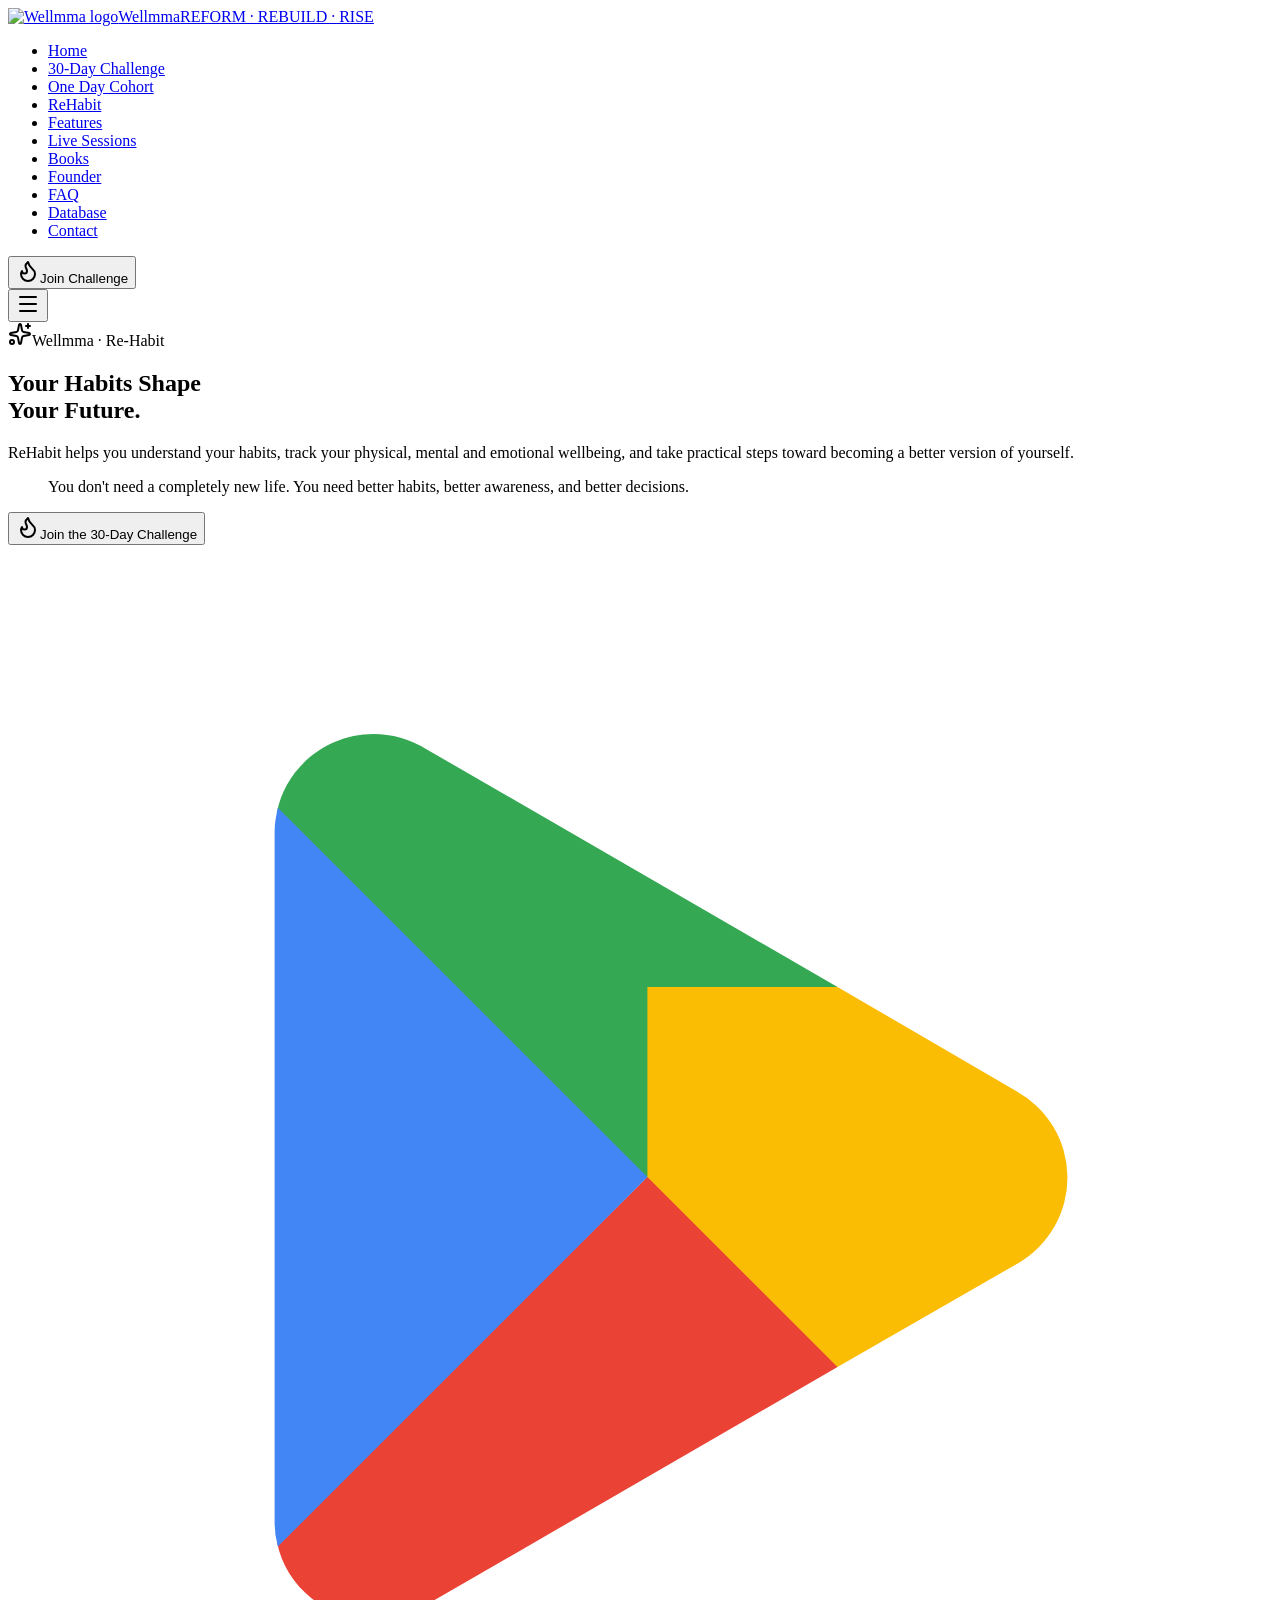
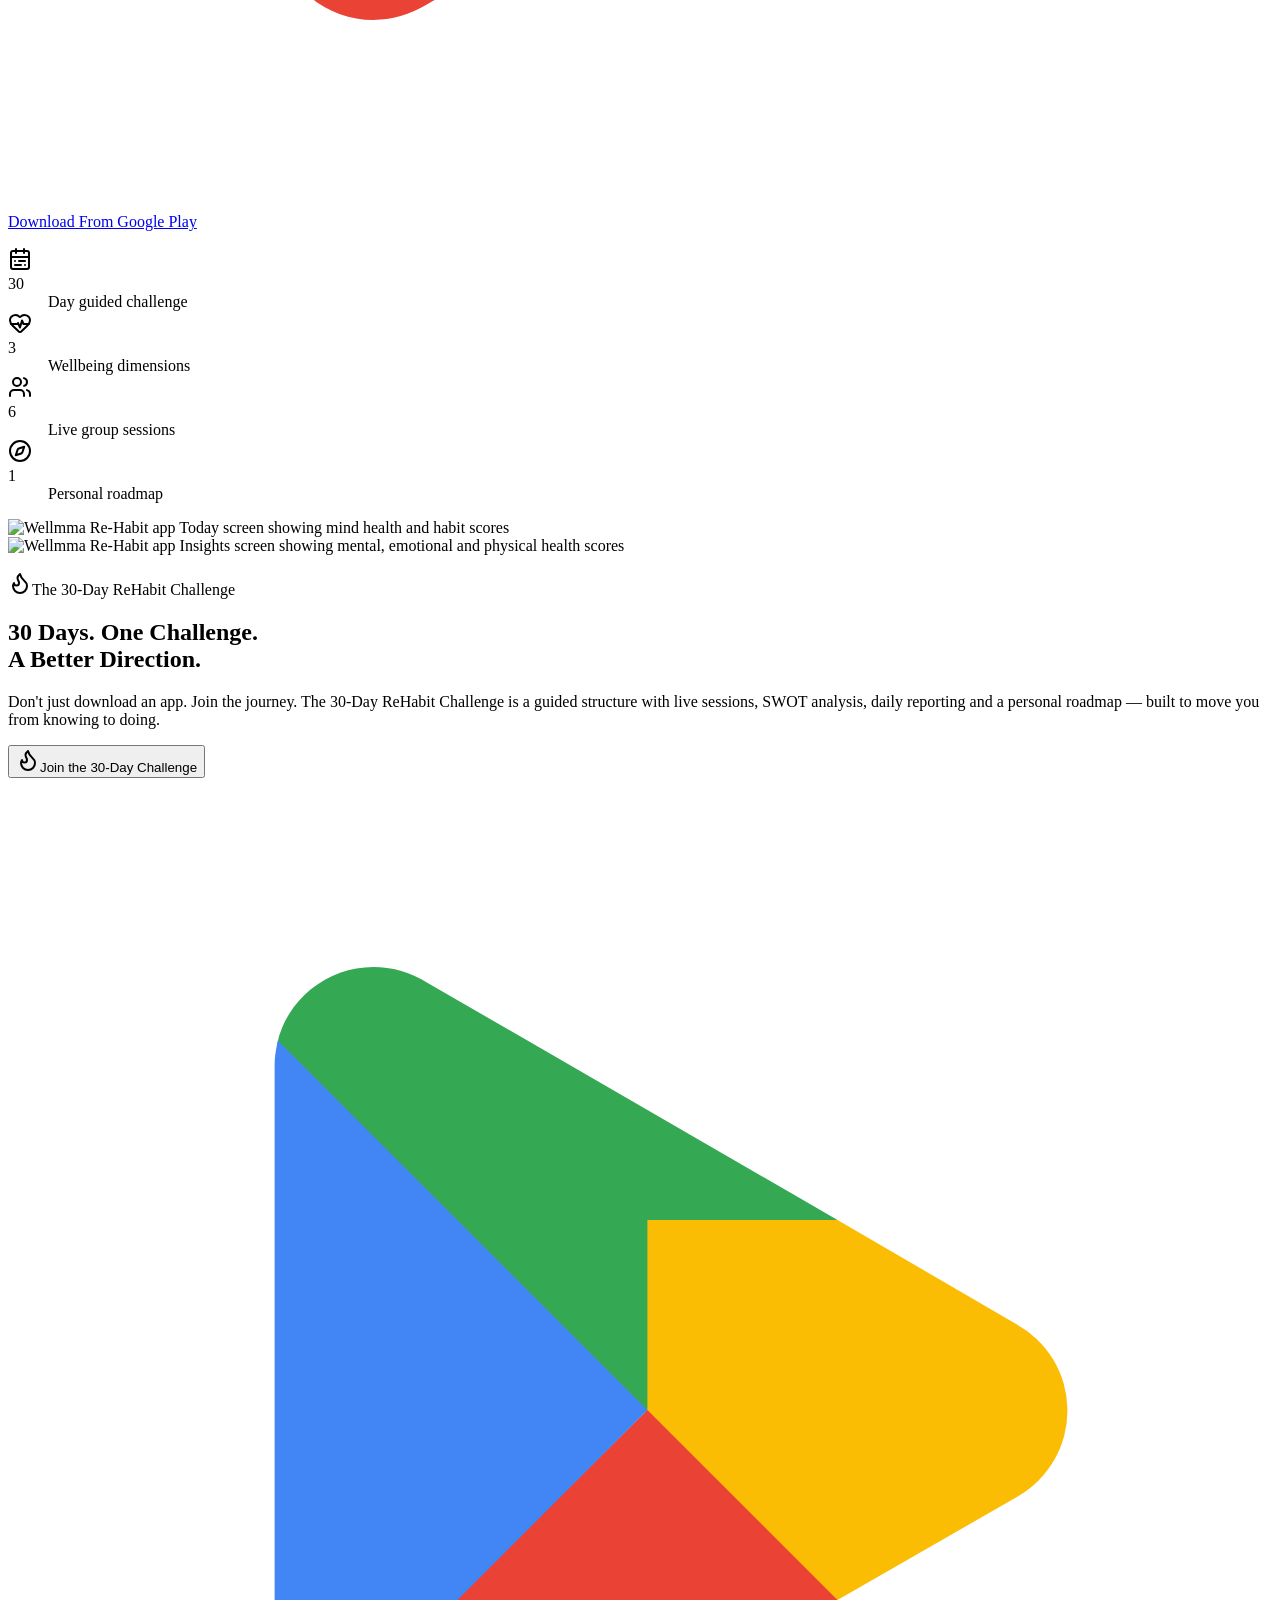
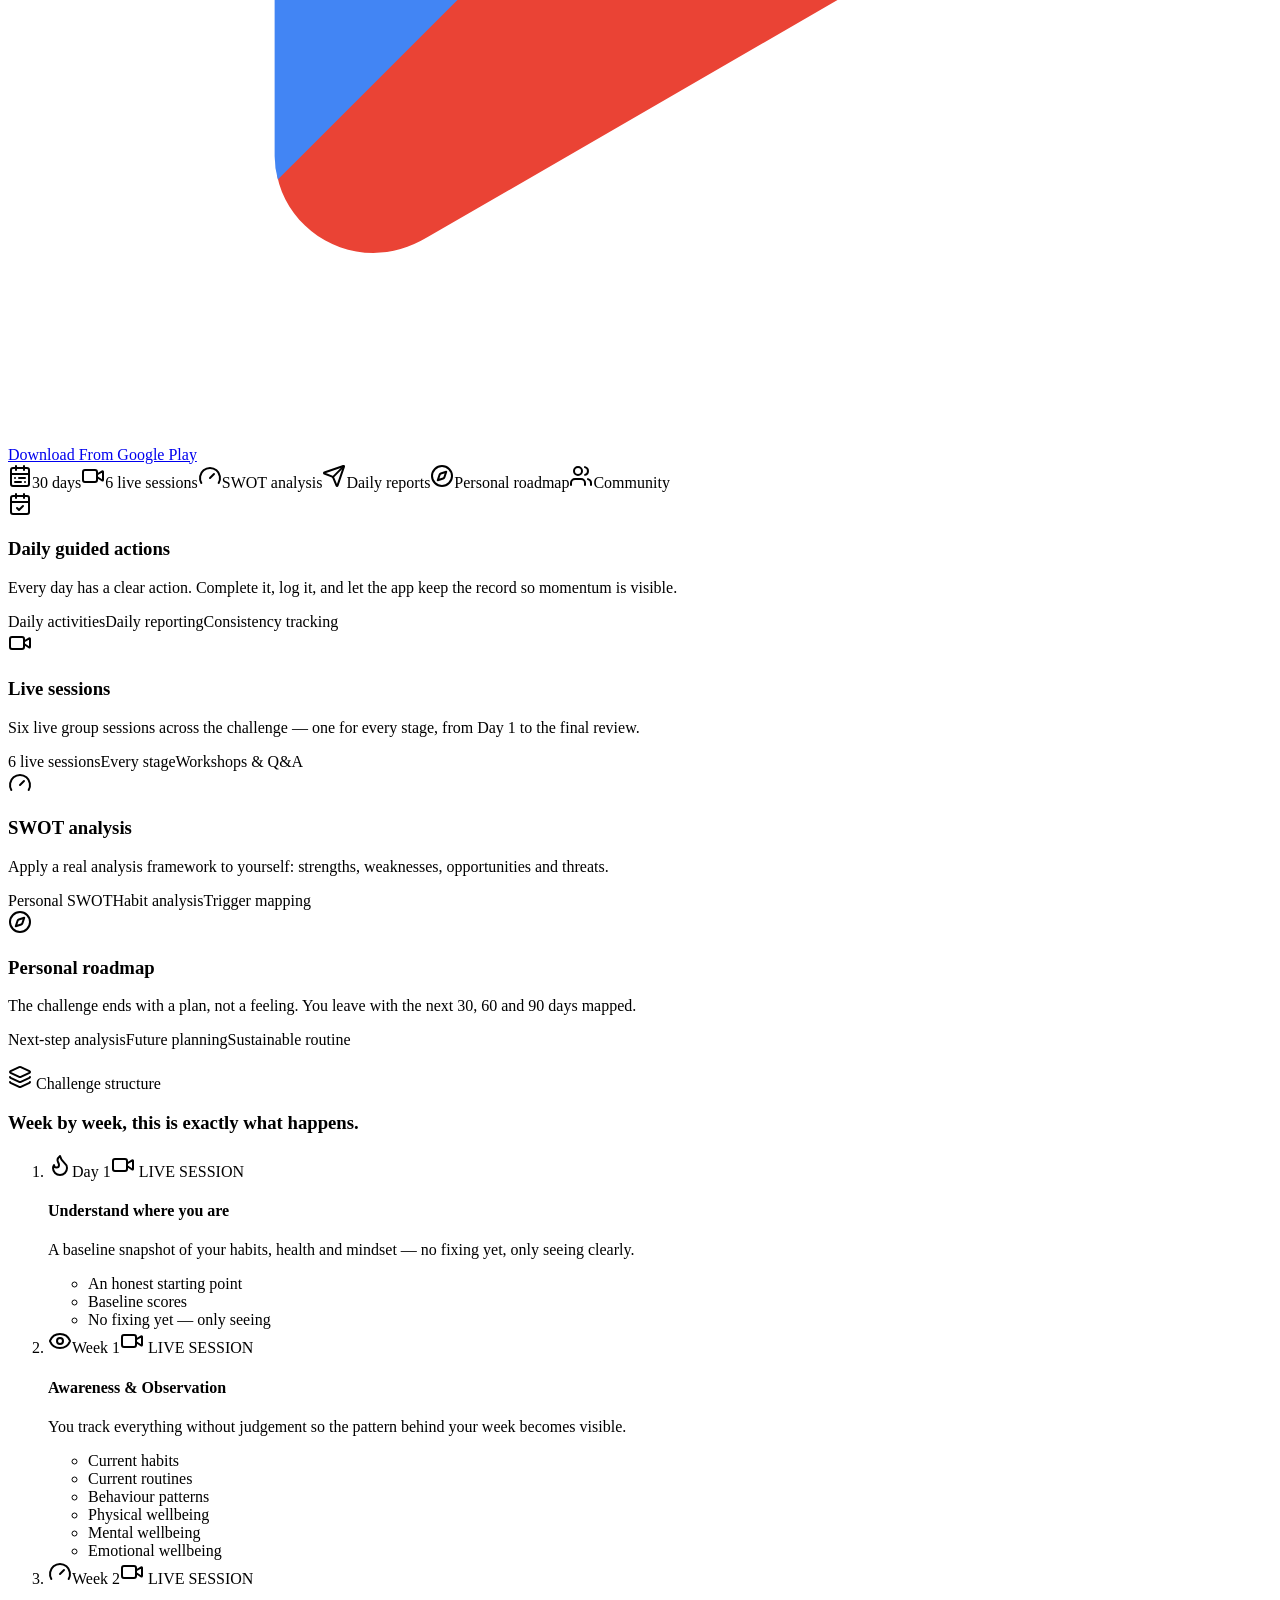
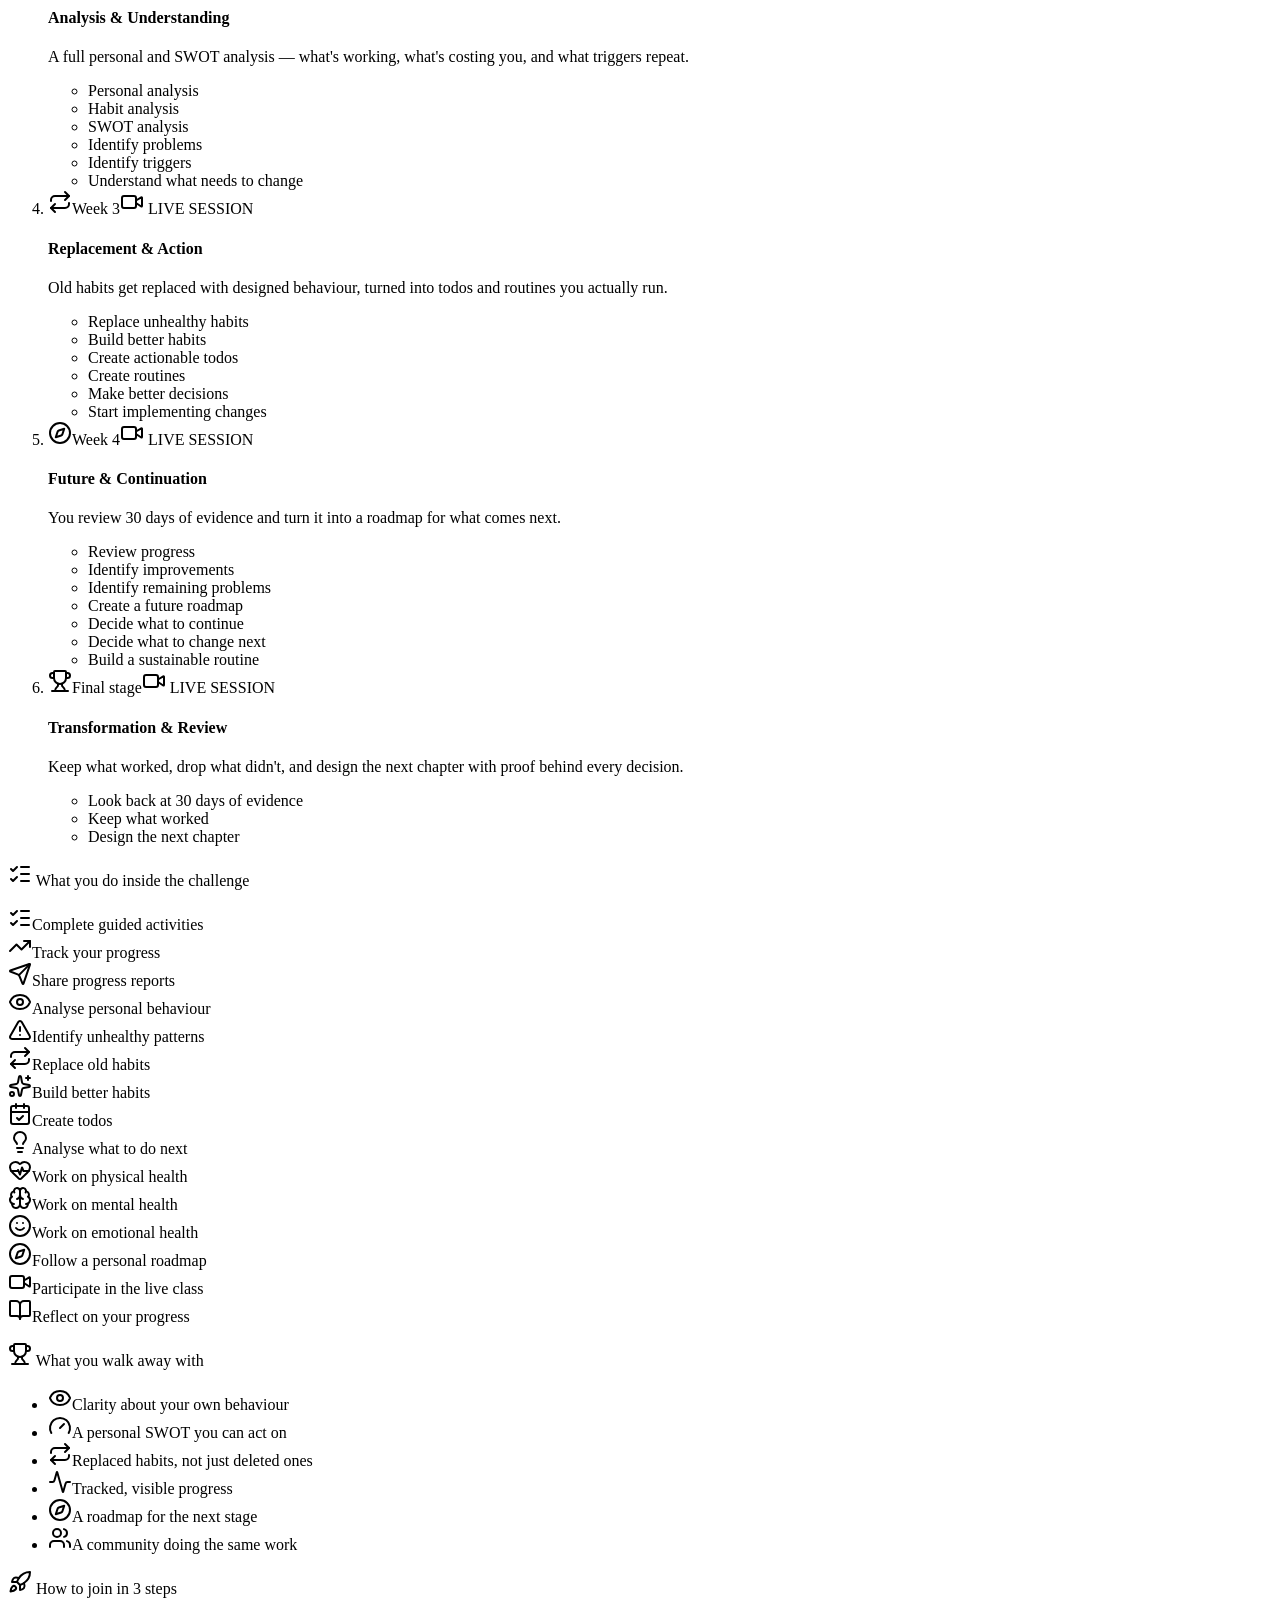
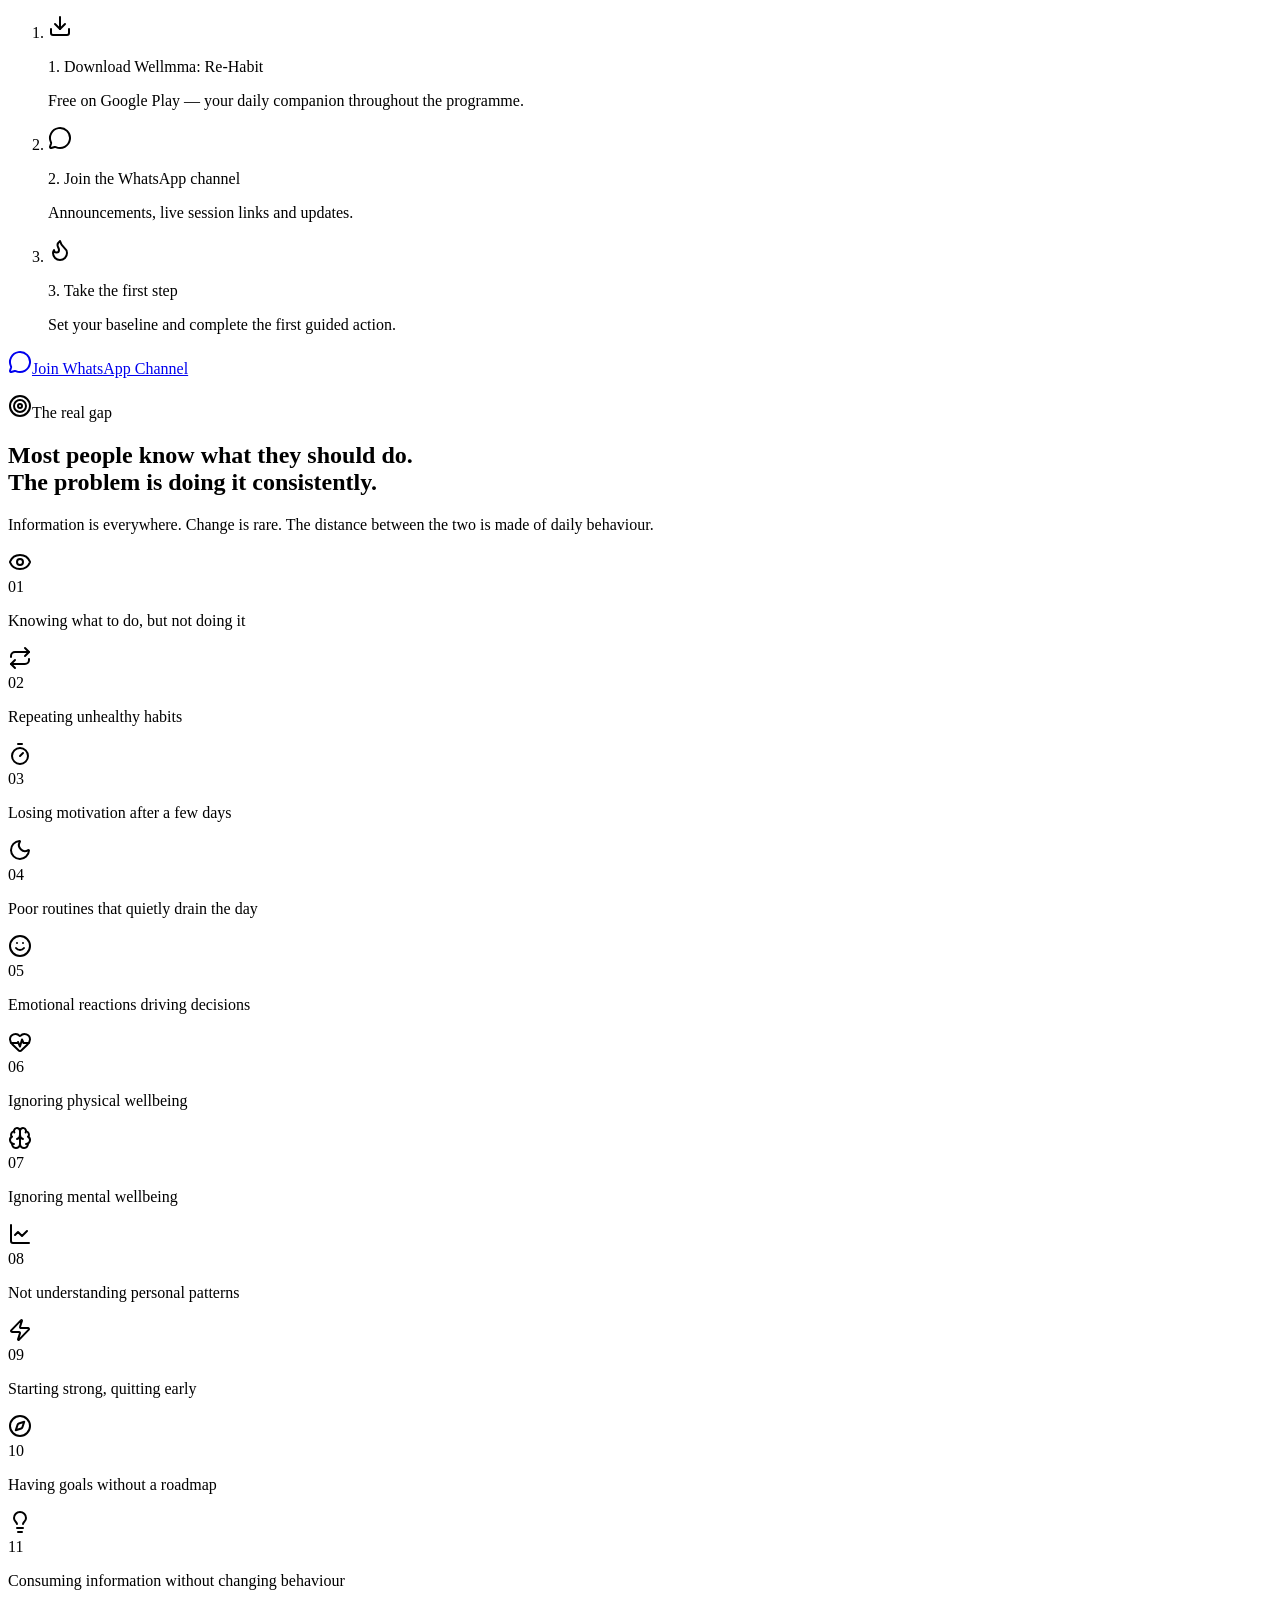
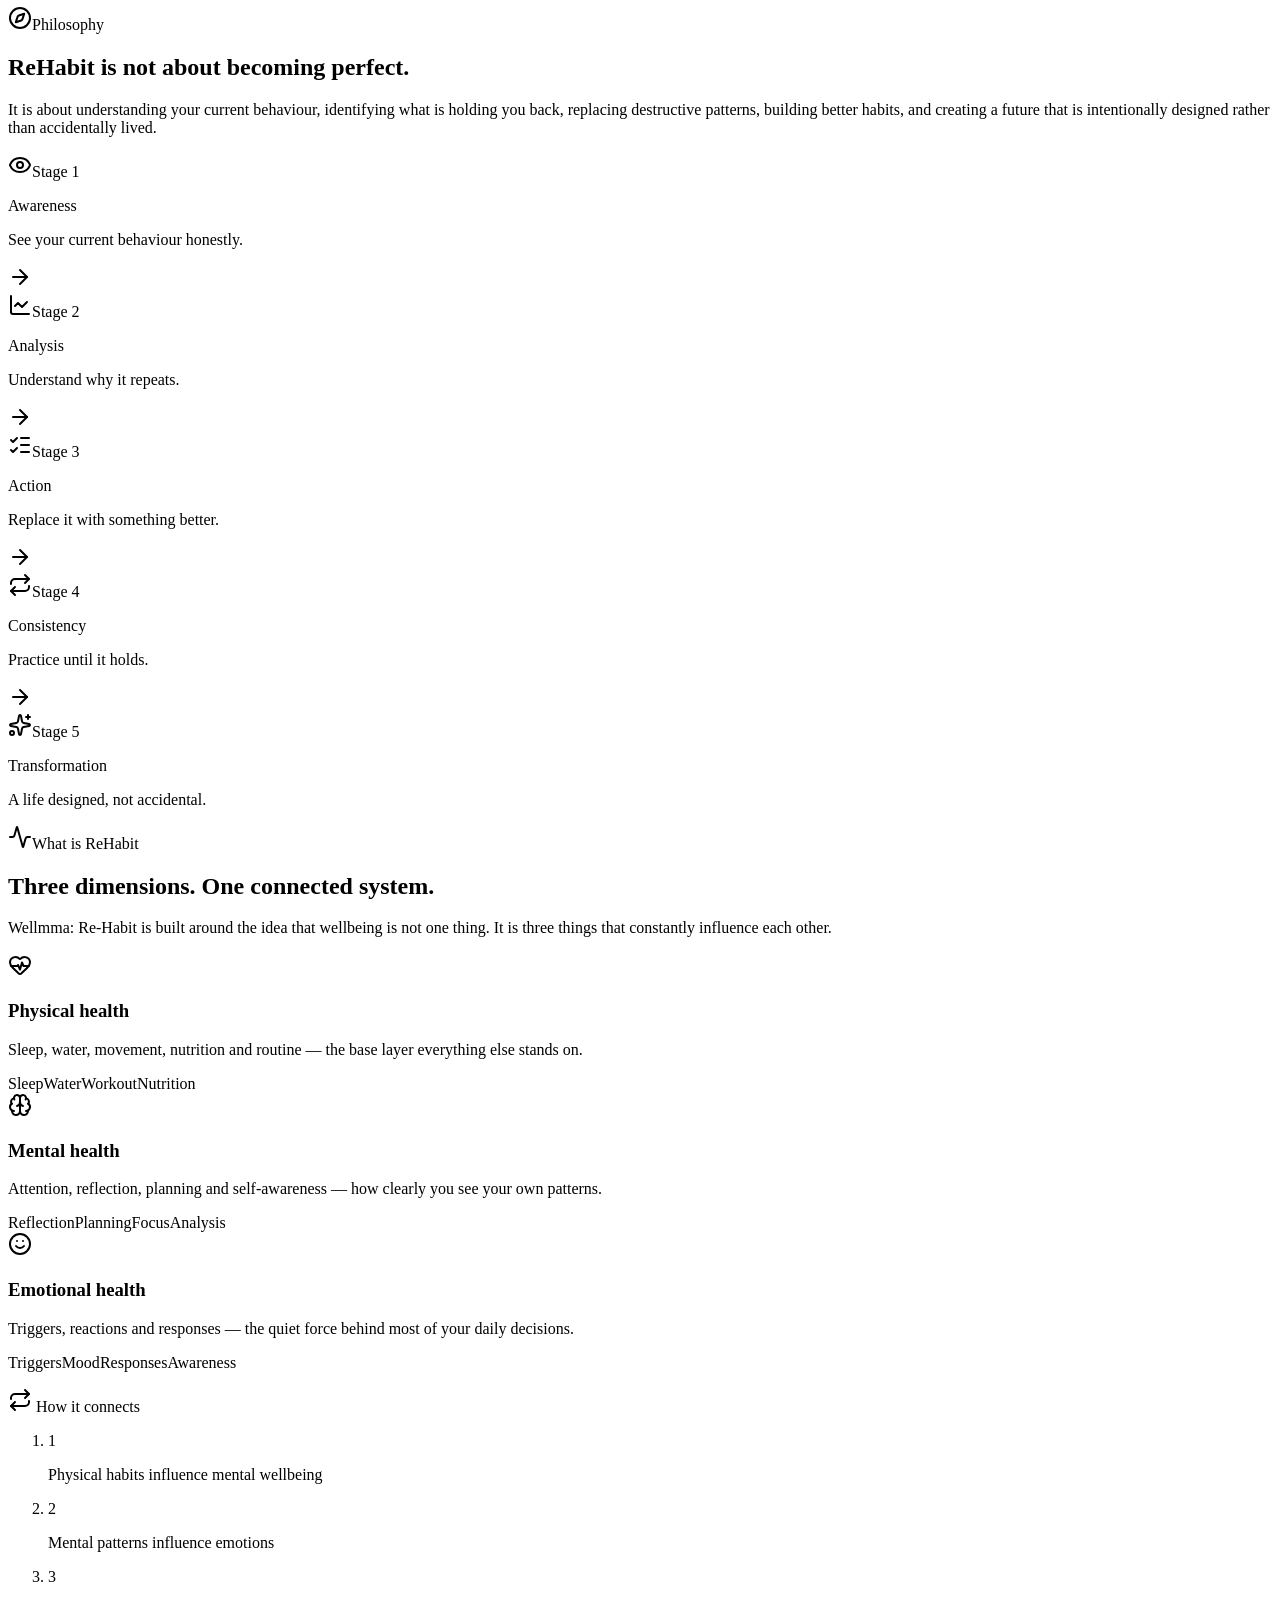
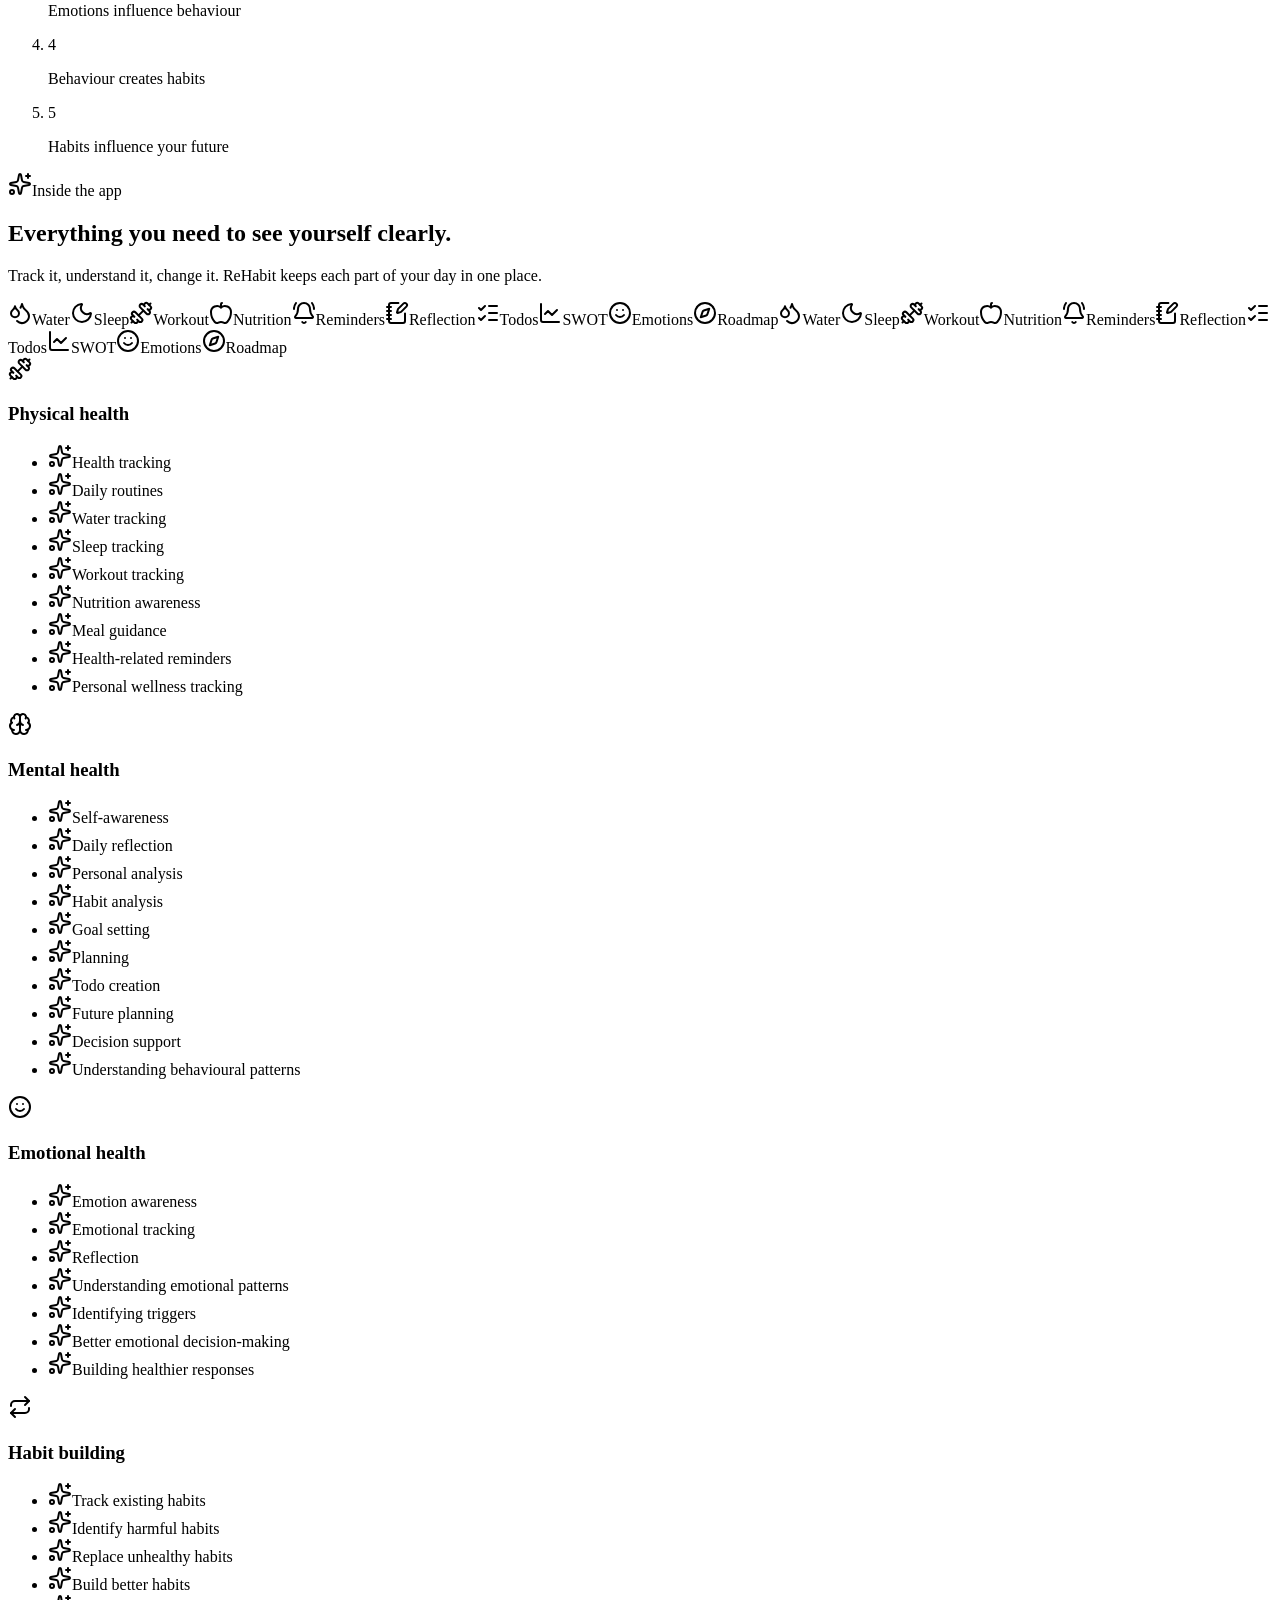
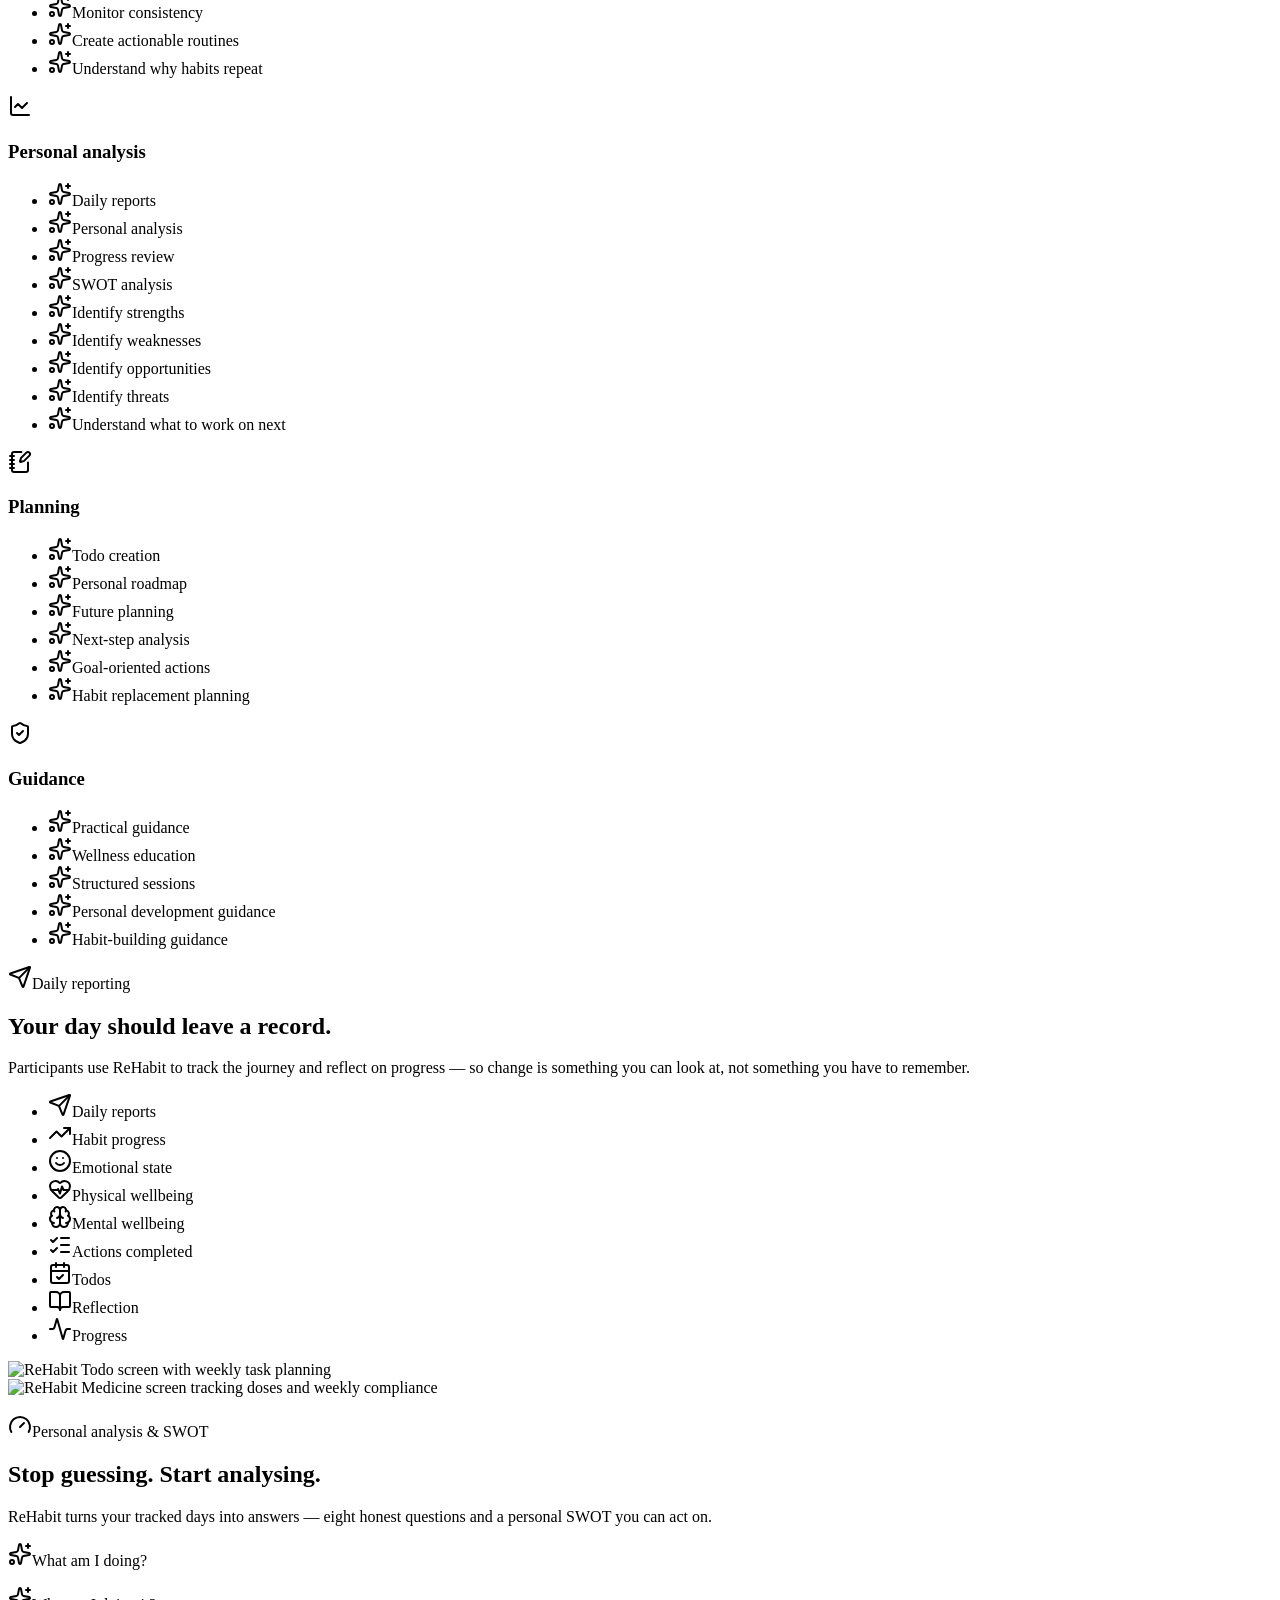
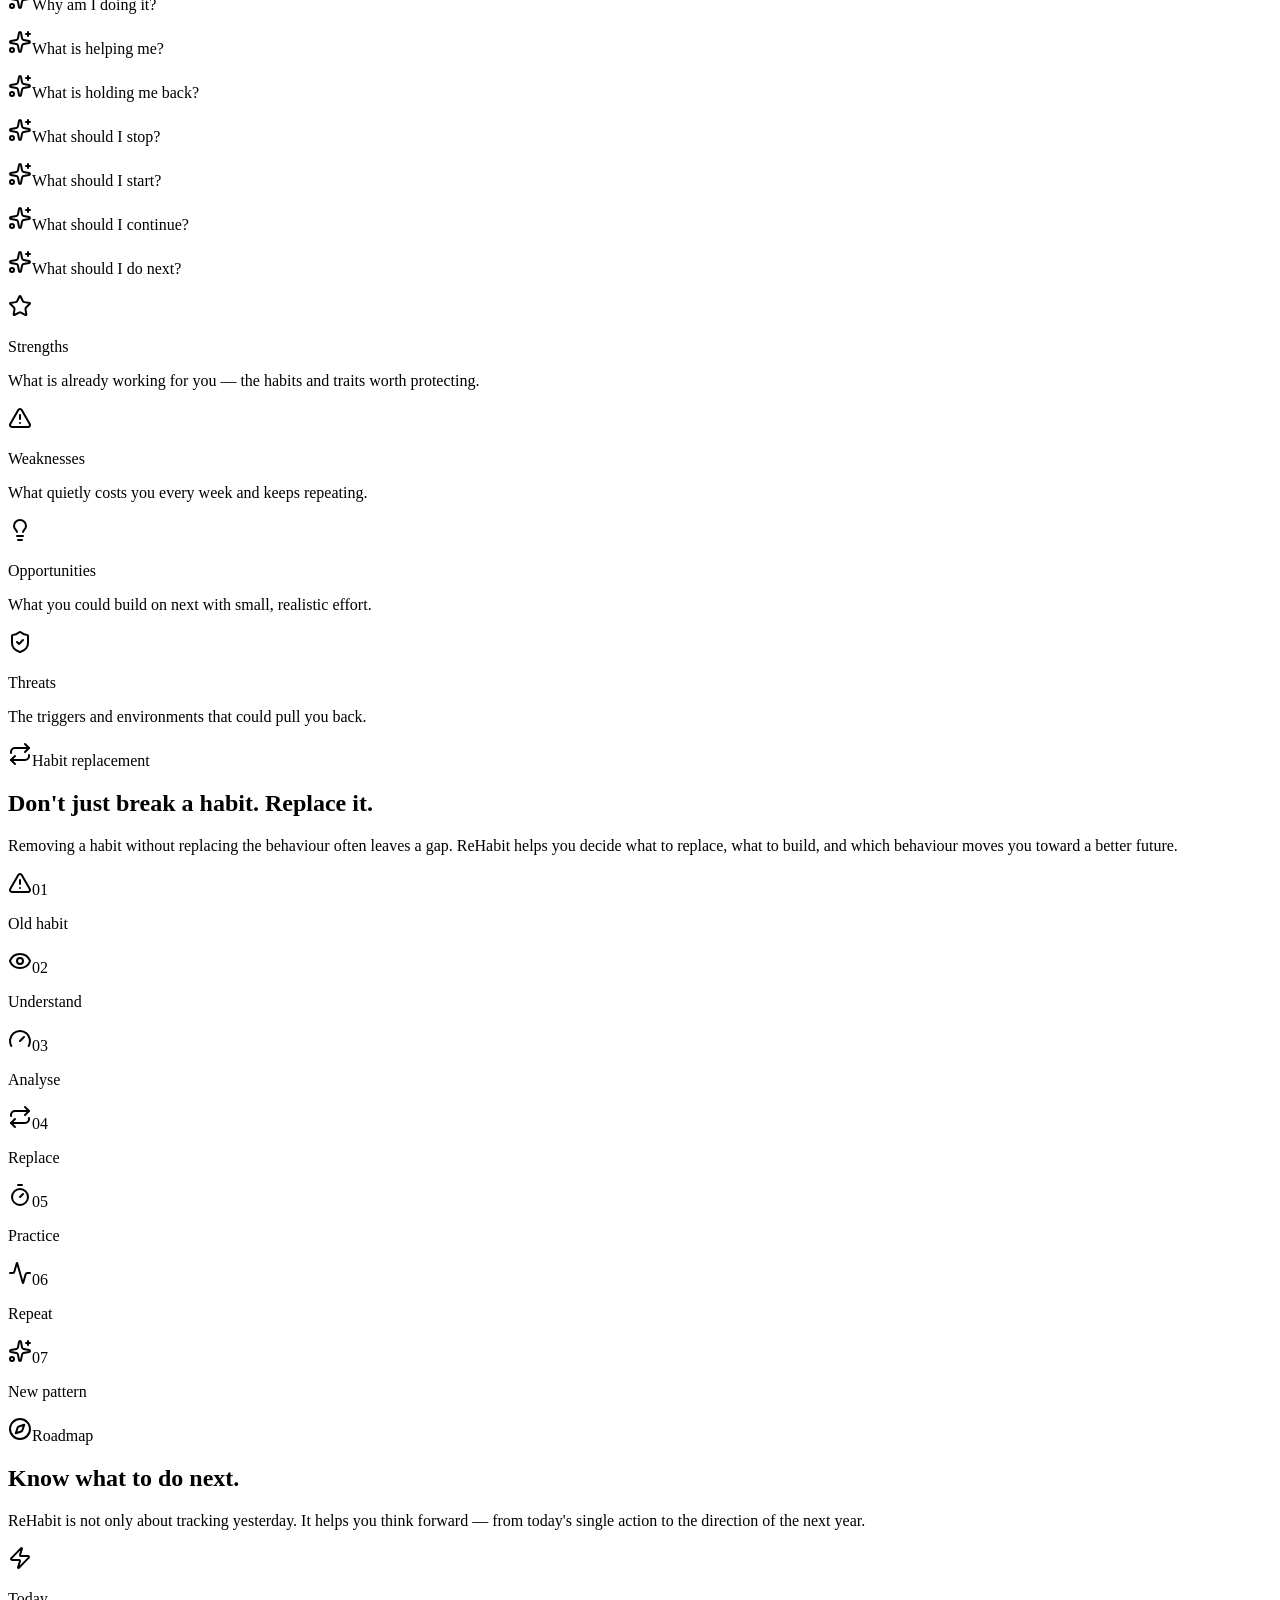
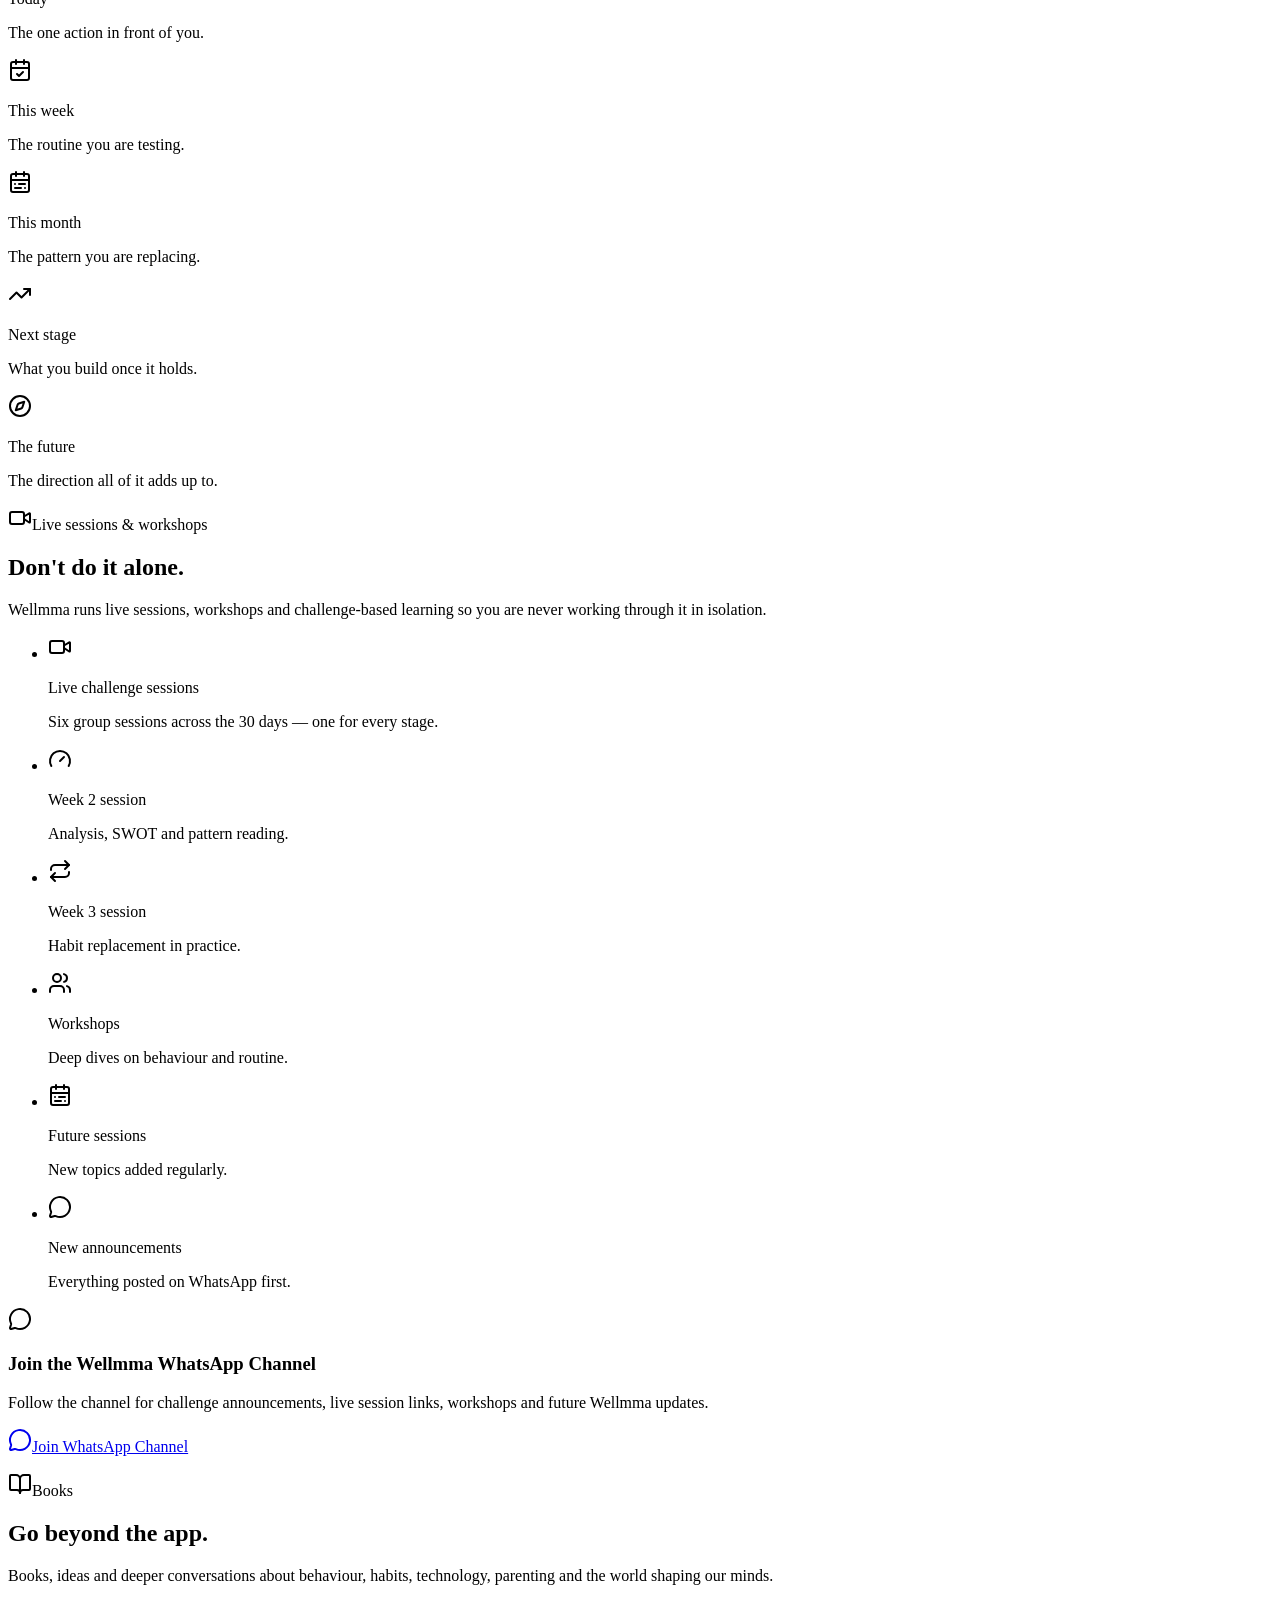
==== commit 54c0d9b6: "UPDATED" ====
--- a/index.html
+++ b/index.html
@@ -1 +1 @@
-<!DOCTYPE html><html lang="en"><head><meta charSet="utf-8"/><meta name="viewport" content="width=device-width, initial-scale=1"/><link rel="preload" as="image" href="/Re-Habit/assets/logo.jpg"/><link rel="stylesheet" href="/Re-Habit/assets/styles-z8YIJ110.css" data-precedence="default"/><link rel="stylesheet" href="https://fonts.googleapis.com/css2?family=Sora:wght@500;600;700;800&amp;family=Plus+Jakarta+Sans:wght@400;500;600;700&amp;display=swap" data-precedence="default"/><title>Wellmma: Re-Habit — Habit Building &amp; Wellbeing App</title><meta name="author" content="TheManSaadh"/><meta property="og:site_name" content="Wellmma"/><meta name="description" content="Understand your habits, track physical, mental and emotional wellbeing, and join the 30-Day ReHabit Challenge with Wellmma: Re-Habit."/><meta name="keywords" content="Wellmma, Wellmma ReHabit, ReHabit app, habit building app, habit tracker, wellness app, mental wellbeing, emotional wellbeing, physical wellbeing, habit replacement, personal development, 30 day challenge, wellness challenge, self improvement, healthy habits"/><meta property="og:title" content="Wellmma: Re-Habit — Your Habits Shape Your Future"/><meta property="og:description" content="Understand your habits, track physical, mental and emotional wellbeing, and join the 30-Day ReHabit Challenge with Wellmma: Re-Habit."/><meta property="og:type" content="website"/><meta property="og:url" content="https://wellmma.github.io/Re-Habit/"/><meta name="twitter:card" content="summary_large_image"/><link rel="modulepreload" href="/Re-Habit/assets/index-CVicV14V.js"/><link rel="modulepreload" href="/Re-Habit/assets/jsx-runtime-Cltr0gcK.js"/><link rel="modulepreload" href="/Re-Habit/assets/react-dom-c8CiVcdp.js"/><link rel="modulepreload" href="/Re-Habit/assets/routes-BuzXVB9f.js"/><link rel="modulepreload" href="/Re-Habit/assets/SectionsBottom-CGoZp0Pm.js"/><link rel="modulepreload" href="/Re-Habit/assets/SeatsSummary-CB9rtDot.js"/><link rel="preconnect" href="https://fonts.googleapis.com"/><link rel="preconnect" href="https://fonts.gstatic.com" crossorigin="anonymous"/><link rel="icon" href="/Re-Habit/favicon.ico" type="image/x-icon"/><link rel="canonical" href="https://wellmma.github.io/Re-Habit/"/><script type="application/ld+json">{"@context":"https://schema.org","@type":"SoftwareApplication","name":"Wellmma: Re-Habit","applicationCategory":"HealthApplication","operatingSystem":"Android","url":"https://play.google.com/store/apps/details?id=com.wellmma.rehabit.app","description":"Understand your habits, track physical, mental and emotional wellbeing, and join the 30-Day ReHabit Challenge with Wellmma: Re-Habit.","author":{"@type":"Person","name":"TheManSaadh","url":"https://www.linkedin.com/in/themansaadh/"}}</script></head><body><!--$--><div class="min-h-screen bg-background"><header class="fixed inset-x-0 top-0 z-50 transition-all duration-300 bg-transparent"><nav class="mx-auto grid w-full max-w-6xl grid-cols-[minmax(0,1fr)_auto] items-center gap-4 px-5 py-3 xl:flex xl:justify-between"><a href="#home" class="flex min-w-0 items-center gap-3"><img src="/Re-Habit/assets/logo.jpg" alt="Wellmma logo" class="h-10 w-10 shrink-0 rounded-full object-cover ring-1 ring-primary/30" width="40" height="40"/><span class="min-w-0 leading-tight"><span class="block truncate font-display text-lg font-bold sm:text-xl">Well<span class="text-gradient">mma</span></span><span class="block truncate text-[0.58rem] tracking-[0.24em] text-muted-foreground">REFORM · REBUILD · RISE</span></span></a><ul class="no-scrollbar hidden min-w-0 flex-1 items-center gap-5 overflow-x-auto whitespace-nowrap text-sm text-foreground/70 xl:flex"><li class="shrink-0"><a href="#home" class="transition-colors hover:text-primary">Home</a></li><li class="shrink-0"><a href="#challenge" class="transition-colors hover:text-primary">Challenge</a></li><li class="shrink-0"><a href="#rehabit" class="transition-colors hover:text-primary">ReHabit</a></li><li class="shrink-0"><a href="#features" class="transition-colors hover:text-primary">Features</a></li><li class="shrink-0"><a href="#sessions" class="transition-colors hover:text-primary">Live Sessions</a></li><li class="shrink-0"><a href="#books" class="transition-colors hover:text-primary">Books</a></li><li class="shrink-0"><a href="#founder" class="transition-colors hover:text-primary">Founder</a></li><li class="shrink-0"><a href="#faq" class="transition-colors hover:text-primary">FAQ</a></li><li class="shrink-0"><a href="#contact" class="transition-colors hover:text-primary">Contact</a></li><li class="shrink-0"><a class="transition-colors hover:text-primary active" href="/Re-Habit/" data-status="active" aria-current="page">30-Day Challenge</a></li><li class="shrink-0"><a href="/Re-Habit/OneDayCohort" class="transition-colors hover:text-primary">One Day Cohort</a></li><li class="shrink-0"><a href="/Re-Habit/Database" class="transition-colors hover:text-primary">Database</a></li></ul><div class="hidden shrink-0 xl:block"><button type="button" aria-haspopup="dialog" aria-expanded="false" data-state="closed" class="group inline-flex items-center justify-center gap-2 rounded-full px-6 py-3 text-sm font-semibold tracking-wide transition-all duration-300 focus-visible:outline-none focus-visible:ring-2 focus-visible:ring-ring focus-visible:ring-offset-2 focus-visible:ring-offset-background shine bg-[image:var(--gradient-brand)] text-primary-foreground hover:-translate-y-0.5 shadow-[var(--glow)] whitespace-nowrap"><svg xmlns="http://www.w3.org/2000/svg" width="24" height="24" viewBox="0 0 24 24" fill="none" stroke="currentColor" stroke-width="2" stroke-linecap="round" stroke-linejoin="round" class="lucide lucide-flame h-4 w-4 shrink-0" aria-hidden="true"><path d="M12 3q1 4 4 6.5t3 5.5a1 1 0 0 1-14 0 5 5 0 0 1 1-3 1 1 0 0 0 5 0c0-2-1.5-3-1.5-5q0-2 2.5-4"></path></svg>Join Challenge</button></div><button type="button" aria-label="Open menu" aria-expanded="false" class="flex h-11 w-11 shrink-0 items-center justify-center rounded-full border border-border bg-card text-foreground xl:hidden"><svg xmlns="http://www.w3.org/2000/svg" width="24" height="24" viewBox="0 0 24 24" fill="none" stroke="currentColor" stroke-width="2" stroke-linecap="round" stroke-linejoin="round" class="lucide lucide-menu h-5 w-5" aria-hidden="true"><path d="M4 5h16"></path><path d="M4 12h16"></path><path d="M4 19h16"></path></svg></button></nav></header><main><section id="home" class="hero-wash relative overflow-hidden px-5 pb-20 pt-28 sm:pt-36"><div aria-hidden="true" class="grid-bg pointer-events-none absolute inset-0"></div><div aria-hidden="true" class="pointer-events-none absolute -top-32 left-1/2 h-[36rem] w-[36rem] -translate-x-1/2 rounded-full bg-primary/10 blur-[120px]"></div><div class="relative mx-auto grid w-full max-w-6xl items-center gap-14 lg:grid-cols-[1.05fr_0.95fr]"><div><div class="reveal " data-visible="false" style="transition-delay:0ms"><span class="inline-flex items-center gap-2 rounded-full border border-primary/30 bg-primary/10 px-4 py-1.5 text-xs font-semibold tracking-wide text-primary"><svg xmlns="http://www.w3.org/2000/svg" width="24" height="24" viewBox="0 0 24 24" fill="none" stroke="currentColor" stroke-width="2" stroke-linecap="round" stroke-linejoin="round" class="lucide lucide-sparkles h-3.5 w-3.5" aria-hidden="true"><path d="M11.017 2.814a1 1 0 0 1 1.966 0l1.051 5.558a2 2 0 0 0 1.594 1.594l5.558 1.051a1 1 0 0 1 0 1.966l-5.558 1.051a2 2 0 0 0-1.594 1.594l-1.051 5.558a1 1 0 0 1-1.966 0l-1.051-5.558a2 2 0 0 0-1.594-1.594l-5.558-1.051a1 1 0 0 1 0-1.966l5.558-1.051a2 2 0 0 0 1.594-1.594z"></path><path d="M20 2v4"></path><path d="M22 4h-4"></path><circle cx="4" cy="20" r="2"></circle></svg>Wellmma · Re-Habit</span><h1 class="mt-6 text-[2.7rem] leading-[1.02] sm:text-6xl lg:text-[4.3rem]">Your Habits Shape<br/>Your <span class="text-gradient">Future.</span></h1><p class="mt-6 max-w-xl text-base leading-relaxed text-muted-foreground sm:text-lg">ReHabit helps you understand your habits, track your physical, mental and emotional wellbeing, and take practical steps toward becoming a better version of yourself.</p><blockquote class="mt-7 max-w-xl rounded-2xl border-l-2 border-primary/60 bg-card/50 py-4 pl-5 pr-4 text-lg leading-snug text-foreground/90 backdrop-blur sm:text-xl">You don&#x27;t need a completely new life. You need better habits, better awareness, and better decisions.</blockquote></div><div class="reveal " data-visible="false" style="transition-delay:120ms"><div class="mt-9 flex flex-wrap gap-3"><button type="button" aria-haspopup="dialog" aria-expanded="false" data-state="closed" class="group inline-flex items-center justify-center gap-2 rounded-full px-6 py-3 text-sm font-semibold tracking-wide transition-all duration-300 focus-visible:outline-none focus-visible:ring-2 focus-visible:ring-ring focus-visible:ring-offset-2 focus-visible:ring-offset-background shine bg-[image:var(--gradient-brand)] text-primary-foreground hover:-translate-y-0.5 shadow-[var(--glow)] "><svg xmlns="http://www.w3.org/2000/svg" width="24" height="24" viewBox="0 0 24 24" fill="none" stroke="currentColor" stroke-width="2" stroke-linecap="round" stroke-linejoin="round" class="lucide lucide-flame h-4 w-4 shrink-0" aria-hidden="true"><path d="M12 3q1 4 4 6.5t3 5.5a1 1 0 0 1-14 0 5 5 0 0 1 1-3 1 1 0 0 0 5 0c0-2-1.5-3-1.5-5q0-2 2.5-4"></path></svg>Join the 30-Day Challenge</button><a href="https://play.google.com/store/apps/details?id=com.wellmma.rehabit.app" class="group inline-flex items-center justify-center gap-2 rounded-full px-6 py-3 text-sm font-semibold tracking-wide transition-all duration-300 focus-visible:outline-none focus-visible:ring-2 focus-visible:ring-ring focus-visible:ring-offset-2 focus-visible:ring-offset-background border border-border bg-card/60 text-foreground backdrop-blur hover:-translate-y-0.5 hover:border-primary/50 hover:text-primary " target="_blank" rel="noopener noreferrer"><svg viewBox="0 0 512 512" class="h-4 w-4 shrink-0 transition-transform duration-300 group-hover:scale-110" aria-hidden="true" role="img"><path fill="#34a853" d="m109 108c5-25 35-41 61-25l166 96-78 78"></path><path fill="#fbbc04" d="m336 333h-77V179h77l72 42a40 40 0 011 70"></path><path fill="#ea4335" d="m170 429c-26 16-56 0-61-25l150-148 77 77"></path><path fill="#4285f4" d="m109.3 106.4Q108 112 108 116v280q0 5 1.3 9.7L259 256"></path></svg>Download From Google Play</a></div></div><div class="reveal " data-visible="false" style="transition-delay:200ms"><dl class="mt-11 grid grid-cols-2 gap-3 sm:grid-cols-4"><div class="glass p-4"><svg xmlns="http://www.w3.org/2000/svg" width="24" height="24" viewBox="0 0 24 24" fill="none" stroke="currentColor" stroke-width="2" stroke-linecap="round" stroke-linejoin="round" class="lucide lucide-calendar-range h-4 w-4 text-primary" aria-hidden="true"><rect width="18" height="18" x="3" y="4" rx="2"></rect><path d="M16 2v4"></path><path d="M3 10h18"></path><path d="M8 2v4"></path><path d="M17 14h-6"></path><path d="M13 18H7"></path><path d="M7 14h.01"></path><path d="M17 18h.01"></path></svg><dt class="mt-3 font-display text-2xl text-foreground">30</dt><dd class="mt-1 text-xs leading-snug text-muted-foreground">Day guided challenge</dd></div><div class="glass p-4"><svg xmlns="http://www.w3.org/2000/svg" width="24" height="24" viewBox="0 0 24 24" fill="none" stroke="currentColor" stroke-width="2" stroke-linecap="round" stroke-linejoin="round" class="lucide lucide-heart-pulse h-4 w-4 text-primary" aria-hidden="true"><path d="M2 9.5a5.5 5.5 0 0 1 9.591-3.676.56.56 0 0 0 .818 0A5.49 5.49 0 0 1 22 9.5c0 2.29-1.5 4-3 5.5l-5.492 5.313a2 2 0 0 1-3 .019L5 15c-1.5-1.5-3-3.2-3-5.5"></path><path d="M3.22 13H9.5l.5-1 2 4.5 2-7 1.5 3.5h5.27"></path></svg><dt class="mt-3 font-display text-2xl text-foreground">3</dt><dd class="mt-1 text-xs leading-snug text-muted-foreground">Wellbeing dimensions</dd></div><div class="glass p-4"><svg xmlns="http://www.w3.org/2000/svg" width="24" height="24" viewBox="0 0 24 24" fill="none" stroke="currentColor" stroke-width="2" stroke-linecap="round" stroke-linejoin="round" class="lucide lucide-users h-4 w-4 text-primary" aria-hidden="true"><path d="M16 21v-2a4 4 0 0 0-4-4H6a4 4 0 0 0-4 4v2"></path><path d="M16 3.128a4 4 0 0 1 0 7.744"></path><path d="M22 21v-2a4 4 0 0 0-3-3.87"></path><circle cx="9" cy="7" r="4"></circle></svg><dt class="mt-3 font-display text-2xl text-foreground">6</dt><dd class="mt-1 text-xs leading-snug text-muted-foreground">Live group sessions</dd></div><div class="glass p-4"><svg xmlns="http://www.w3.org/2000/svg" width="24" height="24" viewBox="0 0 24 24" fill="none" stroke="currentColor" stroke-width="2" stroke-linecap="round" stroke-linejoin="round" class="lucide lucide-compass h-4 w-4 text-primary" aria-hidden="true"><circle cx="12" cy="12" r="10"></circle><path d="m16.24 7.76-1.804 5.411a2 2 0 0 1-1.265 1.265L7.76 16.24l1.804-5.411a2 2 0 0 1 1.265-1.265z"></path></svg><dt class="mt-3 font-display text-2xl text-foreground">1</dt><dd class="mt-1 text-xs leading-snug text-muted-foreground">Personal roadmap</dd></div></dl></div></div><div class="reveal " data-visible="false" style="transition-delay:200ms"><div class="relative mx-auto flex max-w-md items-end justify-center gap-4"><div aria-hidden="true" class="absolute -inset-10 -z-10 rounded-full bg-primary/12 blur-3xl"></div><div class="overflow-hidden rounded-[1.9rem] border border-border bg-ink p-1.5 shadow-[var(--shadow-soft)] float-slow w-[58%] translate-y-6"><img src="/Re-Habit/assets/app-today.webp" alt="Wellmma Re-Habit app Today screen showing mind health and habit scores" loading="lazy" class="block h-auto w-full rounded-[1.5rem]"/></div><div class="overflow-hidden rounded-[1.9rem] border border-border bg-ink p-1.5 shadow-[var(--shadow-soft)] float-slower w-[58%] -translate-y-4"><img src="/Re-Habit/assets/app-insights.webp" alt="Wellmma Re-Habit app Insights screen showing mental, emotional and physical health scores" loading="lazy" class="block h-auto w-full rounded-[1.5rem]"/></div></div></div></div></section><section id="challenge" class="relative scroll-mt-24 px-5 py-20 sm:py-28 deep-wash "><div class="mx-auto w-full max-w-6xl"><div aria-hidden="true" class="grid-bg pointer-events-none absolute inset-0 opacity-60"></div><div class="relative"><div class=" max-w-3xl"><div class="reveal " data-visible="false" style="transition-delay:0ms"><p class="eyebrow "><svg xmlns="http://www.w3.org/2000/svg" width="24" height="24" viewBox="0 0 24 24" fill="none" stroke="currentColor" stroke-width="2" stroke-linecap="round" stroke-linejoin="round" class="lucide lucide-flame h-3.5 w-3.5" aria-hidden="true"><path d="M12 3q1 4 4 6.5t3 5.5a1 1 0 0 1-14 0 5 5 0 0 1 1-3 1 1 0 0 0 5 0c0-2-1.5-3-1.5-5q0-2 2.5-4"></path></svg>The 30-Day ReHabit Challenge</p></div><div class="reveal " data-visible="false" style="transition-delay:60ms"><h2 class="mt-4 text-3xl sm:text-5xl">30 Days. One Challenge.<br class="hidden sm:block"/> A <span class="text-gradient">Better Direction.</span></h2><p class="mt-5 text-base leading-relaxed text-muted-foreground sm:text-lg">Don&#x27;t just download an app. Join the journey. The 30-Day ReHabit Challenge is a guided structure with live sessions, SWOT analysis, daily reporting and a personal roadmap — built to move you from knowing to doing.</p></div></div><div class="reveal " data-visible="false" style="transition-delay:100ms"><div class="mt-8 flex flex-wrap gap-3"><button type="button" aria-haspopup="dialog" aria-expanded="false" data-state="closed" class="group inline-flex items-center justify-center gap-2 rounded-full px-6 py-3 text-sm font-semibold tracking-wide transition-all duration-300 focus-visible:outline-none focus-visible:ring-2 focus-visible:ring-ring focus-visible:ring-offset-2 focus-visible:ring-offset-background shine bg-[image:var(--gradient-brand)] text-primary-foreground hover:-translate-y-0.5 shadow-[var(--glow)] "><svg xmlns="http://www.w3.org/2000/svg" width="24" height="24" viewBox="0 0 24 24" fill="none" stroke="currentColor" stroke-width="2" stroke-linecap="round" stroke-linejoin="round" class="lucide lucide-flame h-4 w-4 shrink-0" aria-hidden="true"><path d="M12 3q1 4 4 6.5t3 5.5a1 1 0 0 1-14 0 5 5 0 0 1 1-3 1 1 0 0 0 5 0c0-2-1.5-3-1.5-5q0-2 2.5-4"></path></svg>Join the 30-Day Challenge</button><a href="https://play.google.com/store/apps/details?id=com.wellmma.rehabit.app" class="group inline-flex items-center justify-center gap-2 rounded-full px-6 py-3 text-sm font-semibold tracking-wide transition-all duration-300 focus-visible:outline-none focus-visible:ring-2 focus-visible:ring-ring focus-visible:ring-offset-2 focus-visible:ring-offset-background border border-border bg-card/60 text-foreground backdrop-blur hover:-translate-y-0.5 hover:border-primary/50 hover:text-primary " target="_blank" rel="noopener noreferrer"><svg viewBox="0 0 512 512" class="h-4 w-4 shrink-0 transition-transform duration-300 group-hover:scale-110" aria-hidden="true" role="img"><path fill="#34a853" d="m109 108c5-25 35-41 61-25l166 96-78 78"></path><path fill="#fbbc04" d="m336 333h-77V179h77l72 42a40 40 0 011 70"></path><path fill="#ea4335" d="m170 429c-26 16-56 0-61-25l150-148 77 77"></path><path fill="#4285f4" d="m109.3 106.4Q108 112 108 116v280q0 5 1.3 9.7L259 256"></path></svg>Download From Google Play</a></div><div class="mt-5 flex flex-wrap gap-2"><span class="inline-flex items-center gap-2 rounded-full border border-border bg-card/70 px-3.5 py-1.5 text-xs font-medium text-foreground/80 transition-colors hover:border-primary/40 hover:text-primary"><svg xmlns="http://www.w3.org/2000/svg" width="24" height="24" viewBox="0 0 24 24" fill="none" stroke="currentColor" stroke-width="2" stroke-linecap="round" stroke-linejoin="round" class="lucide lucide-calendar-range h-3.5 w-3.5 text-primary" aria-hidden="true"><rect width="18" height="18" x="3" y="4" rx="2"></rect><path d="M16 2v4"></path><path d="M3 10h18"></path><path d="M8 2v4"></path><path d="M17 14h-6"></path><path d="M13 18H7"></path><path d="M7 14h.01"></path><path d="M17 18h.01"></path></svg>30 days</span><span class="inline-flex items-center gap-2 rounded-full border border-border bg-card/70 px-3.5 py-1.5 text-xs font-medium text-foreground/80 transition-colors hover:border-primary/40 hover:text-primary"><svg xmlns="http://www.w3.org/2000/svg" width="24" height="24" viewBox="0 0 24 24" fill="none" stroke="currentColor" stroke-width="2" stroke-linecap="round" stroke-linejoin="round" class="lucide lucide-video h-3.5 w-3.5 text-primary" aria-hidden="true"><path d="m16 13 5.223 3.482a.5.5 0 0 0 .777-.416V7.87a.5.5 0 0 0-.752-.432L16 10.5"></path><rect x="2" y="6" width="14" height="12" rx="2"></rect></svg>6 live sessions</span><span class="inline-flex items-center gap-2 rounded-full border border-border bg-card/70 px-3.5 py-1.5 text-xs font-medium text-foreground/80 transition-colors hover:border-primary/40 hover:text-primary"><svg xmlns="http://www.w3.org/2000/svg" width="24" height="24" viewBox="0 0 24 24" fill="none" stroke="currentColor" stroke-width="2" stroke-linecap="round" stroke-linejoin="round" class="lucide lucide-gauge h-3.5 w-3.5 text-primary" aria-hidden="true"><path d="m12 14 4-4"></path><path d="M3.34 19a10 10 0 1 1 17.32 0"></path></svg>SWOT analysis</span><span class="inline-flex items-center gap-2 rounded-full border border-border bg-card/70 px-3.5 py-1.5 text-xs font-medium text-foreground/80 transition-colors hover:border-primary/40 hover:text-primary"><svg xmlns="http://www.w3.org/2000/svg" width="24" height="24" viewBox="0 0 24 24" fill="none" stroke="currentColor" stroke-width="2" stroke-linecap="round" stroke-linejoin="round" class="lucide lucide-send h-3.5 w-3.5 text-primary" aria-hidden="true"><path d="M14.536 21.686a.5.5 0 0 0 .937-.024l6.5-19a.496.496 0 0 0-.635-.635l-19 6.5a.5.5 0 0 0-.024.937l7.93 3.18a2 2 0 0 1 1.112 1.11z"></path><path d="m21.854 2.147-10.94 10.939"></path></svg>Daily reports</span><span class="inline-flex items-center gap-2 rounded-full border border-border bg-card/70 px-3.5 py-1.5 text-xs font-medium text-foreground/80 transition-colors hover:border-primary/40 hover:text-primary"><svg xmlns="http://www.w3.org/2000/svg" width="24" height="24" viewBox="0 0 24 24" fill="none" stroke="currentColor" stroke-width="2" stroke-linecap="round" stroke-linejoin="round" class="lucide lucide-compass h-3.5 w-3.5 text-primary" aria-hidden="true"><circle cx="12" cy="12" r="10"></circle><path d="m16.24 7.76-1.804 5.411a2 2 0 0 1-1.265 1.265L7.76 16.24l1.804-5.411a2 2 0 0 1 1.265-1.265z"></path></svg>Personal roadmap</span><span class="inline-flex items-center gap-2 rounded-full border border-border bg-card/70 px-3.5 py-1.5 text-xs font-medium text-foreground/80 transition-colors hover:border-primary/40 hover:text-primary"><svg xmlns="http://www.w3.org/2000/svg" width="24" height="24" viewBox="0 0 24 24" fill="none" stroke="currentColor" stroke-width="2" stroke-linecap="round" stroke-linejoin="round" class="lucide lucide-users h-3.5 w-3.5 text-primary" aria-hidden="true"><path d="M16 21v-2a4 4 0 0 0-4-4H6a4 4 0 0 0-4 4v2"></path><path d="M16 3.128a4 4 0 0 1 0 7.744"></path><path d="M22 21v-2a4 4 0 0 0-3-3.87"></path><circle cx="9" cy="7" r="4"></circle></svg>Community</span></div></div><div class="mt-14 grid gap-5 md:grid-cols-2"><div class="reveal " data-visible="false" style="transition-delay:0ms"><article class="surface h-full p-7"><div class="flex items-center gap-3"><span class="inline-flex h-11 w-11 shrink-0 items-center justify-center rounded-2xl border transition-colors border-primary/25 bg-primary/12 text-primary"><svg xmlns="http://www.w3.org/2000/svg" width="24" height="24" viewBox="0 0 24 24" fill="none" stroke="currentColor" stroke-width="2" stroke-linecap="round" stroke-linejoin="round" class="lucide lucide-calendar-check h-5 w-5" aria-hidden="true"><path d="M8 2v4"></path><path d="M16 2v4"></path><rect width="18" height="18" x="3" y="4" rx="2"></rect><path d="M3 10h18"></path><path d="m9 16 2 2 4-4"></path></svg></span><h3 class="text-xl">Daily guided actions</h3></div><p class="mt-4 leading-relaxed text-muted-foreground">Every day has a clear action. Complete it, log it, and let the app keep the record so momentum is visible.</p><div class="mt-5 flex flex-wrap gap-2"><span class="inline-flex items-center gap-2 rounded-full border border-border bg-card/70 px-3.5 py-1.5 text-xs font-medium text-foreground/80 transition-colors hover:border-primary/40 hover:text-primary">Daily activities</span><span class="inline-flex items-center gap-2 rounded-full border border-border bg-card/70 px-3.5 py-1.5 text-xs font-medium text-foreground/80 transition-colors hover:border-primary/40 hover:text-primary">Daily reporting</span><span class="inline-flex items-center gap-2 rounded-full border border-border bg-card/70 px-3.5 py-1.5 text-xs font-medium text-foreground/80 transition-colors hover:border-primary/40 hover:text-primary">Consistency tracking</span></div></article></div><div class="reveal " data-visible="false" style="transition-delay:80ms"><article class="surface h-full p-7"><div class="flex items-center gap-3"><span class="inline-flex h-11 w-11 shrink-0 items-center justify-center rounded-2xl border transition-colors border-accent/30 bg-accent/12 text-accent"><svg xmlns="http://www.w3.org/2000/svg" width="24" height="24" viewBox="0 0 24 24" fill="none" stroke="currentColor" stroke-width="2" stroke-linecap="round" stroke-linejoin="round" class="lucide lucide-video h-5 w-5" aria-hidden="true"><path d="m16 13 5.223 3.482a.5.5 0 0 0 .777-.416V7.87a.5.5 0 0 0-.752-.432L16 10.5"></path><rect x="2" y="6" width="14" height="12" rx="2"></rect></svg></span><h3 class="text-xl">Live sessions</h3></div><p class="mt-4 leading-relaxed text-muted-foreground">Six live group sessions across the challenge — one for every stage, from Day 1 to the final review.</p><div class="mt-5 flex flex-wrap gap-2"><span class="inline-flex items-center gap-2 rounded-full border border-border bg-card/70 px-3.5 py-1.5 text-xs font-medium text-foreground/80 transition-colors hover:border-primary/40 hover:text-primary">6 live sessions</span><span class="inline-flex items-center gap-2 rounded-full border border-border bg-card/70 px-3.5 py-1.5 text-xs font-medium text-foreground/80 transition-colors hover:border-primary/40 hover:text-primary">Every stage</span><span class="inline-flex items-center gap-2 rounded-full border border-border bg-card/70 px-3.5 py-1.5 text-xs font-medium text-foreground/80 transition-colors hover:border-primary/40 hover:text-primary">Workshops &amp; Q&amp;A</span></div></article></div><div class="reveal " data-visible="false" style="transition-delay:160ms"><article class="surface h-full p-7"><div class="flex items-center gap-3"><span class="inline-flex h-11 w-11 shrink-0 items-center justify-center rounded-2xl border transition-colors border-primary/25 bg-primary/12 text-primary"><svg xmlns="http://www.w3.org/2000/svg" width="24" height="24" viewBox="0 0 24 24" fill="none" stroke="currentColor" stroke-width="2" stroke-linecap="round" stroke-linejoin="round" class="lucide lucide-gauge h-5 w-5" aria-hidden="true"><path d="m12 14 4-4"></path><path d="M3.34 19a10 10 0 1 1 17.32 0"></path></svg></span><h3 class="text-xl">SWOT analysis</h3></div><p class="mt-4 leading-relaxed text-muted-foreground">Apply a real analysis framework to yourself: strengths, weaknesses, opportunities and threats.</p><div class="mt-5 flex flex-wrap gap-2"><span class="inline-flex items-center gap-2 rounded-full border border-border bg-card/70 px-3.5 py-1.5 text-xs font-medium text-foreground/80 transition-colors hover:border-primary/40 hover:text-primary">Personal SWOT</span><span class="inline-flex items-center gap-2 rounded-full border border-border bg-card/70 px-3.5 py-1.5 text-xs font-medium text-foreground/80 transition-colors hover:border-primary/40 hover:text-primary">Habit analysis</span><span class="inline-flex items-center gap-2 rounded-full border border-border bg-card/70 px-3.5 py-1.5 text-xs font-medium text-foreground/80 transition-colors hover:border-primary/40 hover:text-primary">Trigger mapping</span></div></article></div><div class="reveal " data-visible="false" style="transition-delay:240ms"><article class="surface h-full p-7"><div class="flex items-center gap-3"><span class="inline-flex h-11 w-11 shrink-0 items-center justify-center rounded-2xl border transition-colors border-accent/30 bg-accent/12 text-accent"><svg xmlns="http://www.w3.org/2000/svg" width="24" height="24" viewBox="0 0 24 24" fill="none" stroke="currentColor" stroke-width="2" stroke-linecap="round" stroke-linejoin="round" class="lucide lucide-compass h-5 w-5" aria-hidden="true"><circle cx="12" cy="12" r="10"></circle><path d="m16.24 7.76-1.804 5.411a2 2 0 0 1-1.265 1.265L7.76 16.24l1.804-5.411a2 2 0 0 1 1.265-1.265z"></path></svg></span><h3 class="text-xl">Personal roadmap</h3></div><p class="mt-4 leading-relaxed text-muted-foreground">The challenge ends with a plan, not a feeling. You leave with the next 30, 60 and 90 days mapped.</p><div class="mt-5 flex flex-wrap gap-2"><span class="inline-flex items-center gap-2 rounded-full border border-border bg-card/70 px-3.5 py-1.5 text-xs font-medium text-foreground/80 transition-colors hover:border-primary/40 hover:text-primary">Next-step analysis</span><span class="inline-flex items-center gap-2 rounded-full border border-border bg-card/70 px-3.5 py-1.5 text-xs font-medium text-foreground/80 transition-colors hover:border-primary/40 hover:text-primary">Future planning</span><span class="inline-flex items-center gap-2 rounded-full border border-border bg-card/70 px-3.5 py-1.5 text-xs font-medium text-foreground/80 transition-colors hover:border-primary/40 hover:text-primary">Sustainable routine</span></div></article></div></div><div class="mt-16"><div class="reveal " data-visible="false" style="transition-delay:0ms"><p class="eyebrow"><svg xmlns="http://www.w3.org/2000/svg" width="24" height="24" viewBox="0 0 24 24" fill="none" stroke="currentColor" stroke-width="2" stroke-linecap="round" stroke-linejoin="round" class="lucide lucide-layers h-3.5 w-3.5" aria-hidden="true"><path d="M12.83 2.18a2 2 0 0 0-1.66 0L2.6 6.08a1 1 0 0 0 0 1.83l8.58 3.91a2 2 0 0 0 1.66 0l8.58-3.9a1 1 0 0 0 0-1.83z"></path><path d="M2 12a1 1 0 0 0 .58.91l8.6 3.91a2 2 0 0 0 1.65 0l8.58-3.9A1 1 0 0 0 22 12"></path><path d="M2 17a1 1 0 0 0 .58.91l8.6 3.91a2 2 0 0 0 1.65 0l8.58-3.9A1 1 0 0 0 22 17"></path></svg> Challenge structure</p><h3 class="mt-3 text-2xl sm:text-3xl">Week by week, this is exactly what happens.</h3></div><ol class="mt-8 space-y-4 border-l border-primary/25 pl-6 sm:pl-8"><div class="reveal " data-visible="false" style="transition-delay:0ms"><li class="surface relative p-6 sm:p-7"><span class="absolute -left-[2.05rem] top-8 flex h-4 w-4 items-center justify-center rounded-full bg-primary sm:-left-[2.55rem]"><span class="h-4 w-4 rounded-full bg-primary pulse-ring"></span></span><div class="flex flex-wrap items-center gap-3"><span class="eyebrow"><svg xmlns="http://www.w3.org/2000/svg" width="24" height="24" viewBox="0 0 24 24" fill="none" stroke="currentColor" stroke-width="2" stroke-linecap="round" stroke-linejoin="round" class="lucide lucide-flame h-3.5 w-3.5" aria-hidden="true"><path d="M12 3q1 4 4 6.5t3 5.5a1 1 0 0 1-14 0 5 5 0 0 1 1-3 1 1 0 0 0 5 0c0-2-1.5-3-1.5-5q0-2 2.5-4"></path></svg>Day 1</span><span class="inline-flex items-center gap-1.5 rounded-full bg-accent/15 px-3 py-1 text-[0.65rem] font-bold tracking-widest text-accent"><svg xmlns="http://www.w3.org/2000/svg" width="24" height="24" viewBox="0 0 24 24" fill="none" stroke="currentColor" stroke-width="2" stroke-linecap="round" stroke-linejoin="round" class="lucide lucide-video h-3 w-3" aria-hidden="true"><path d="m16 13 5.223 3.482a.5.5 0 0 0 .777-.416V7.87a.5.5 0 0 0-.752-.432L16 10.5"></path><rect x="2" y="6" width="14" height="12" rx="2"></rect></svg> LIVE SESSION</span></div><h4 class="mt-2 font-display text-2xl">Understand where you are</h4><p class="mt-2 max-w-2xl leading-relaxed text-muted-foreground">A baseline snapshot of your habits, health and mindset — no fixing yet, only seeing clearly.</p><ul class="mt-4 flex flex-wrap gap-2"><li><span class="inline-flex items-center gap-2 rounded-full border border-border bg-card/70 px-3.5 py-1.5 text-xs font-medium text-foreground/80 transition-colors hover:border-primary/40 hover:text-primary">An honest starting point</span></li><li><span class="inline-flex items-center gap-2 rounded-full border border-border bg-card/70 px-3.5 py-1.5 text-xs font-medium text-foreground/80 transition-colors hover:border-primary/40 hover:text-primary">Baseline scores</span></li><li><span class="inline-flex items-center gap-2 rounded-full border border-border bg-card/70 px-3.5 py-1.5 text-xs font-medium text-foreground/80 transition-colors hover:border-primary/40 hover:text-primary">No fixing yet — only seeing</span></li></ul></li></div><div class="reveal " data-visible="false" style="transition-delay:70ms"><li class="surface relative p-6 sm:p-7"><span class="absolute -left-[2.05rem] top-8 flex h-4 w-4 items-center justify-center rounded-full bg-primary sm:-left-[2.55rem]"><span class="h-4 w-4 rounded-full bg-primary pulse-ring"></span></span><div class="flex flex-wrap items-center gap-3"><span class="eyebrow"><svg xmlns="http://www.w3.org/2000/svg" width="24" height="24" viewBox="0 0 24 24" fill="none" stroke="currentColor" stroke-width="2" stroke-linecap="round" stroke-linejoin="round" class="lucide lucide-eye h-3.5 w-3.5" aria-hidden="true"><path d="M2.062 12.348a1 1 0 0 1 0-.696 10.75 10.75 0 0 1 19.876 0 1 1 0 0 1 0 .696 10.75 10.75 0 0 1-19.876 0"></path><circle cx="12" cy="12" r="3"></circle></svg>Week 1</span><span class="inline-flex items-center gap-1.5 rounded-full bg-accent/15 px-3 py-1 text-[0.65rem] font-bold tracking-widest text-accent"><svg xmlns="http://www.w3.org/2000/svg" width="24" height="24" viewBox="0 0 24 24" fill="none" stroke="currentColor" stroke-width="2" stroke-linecap="round" stroke-linejoin="round" class="lucide lucide-video h-3 w-3" aria-hidden="true"><path d="m16 13 5.223 3.482a.5.5 0 0 0 .777-.416V7.87a.5.5 0 0 0-.752-.432L16 10.5"></path><rect x="2" y="6" width="14" height="12" rx="2"></rect></svg> LIVE SESSION</span></div><h4 class="mt-2 font-display text-2xl">Awareness &amp; Observation</h4><p class="mt-2 max-w-2xl leading-relaxed text-muted-foreground">You track everything without judgement so the pattern behind your week becomes visible.</p><ul class="mt-4 flex flex-wrap gap-2"><li><span class="inline-flex items-center gap-2 rounded-full border border-border bg-card/70 px-3.5 py-1.5 text-xs font-medium text-foreground/80 transition-colors hover:border-primary/40 hover:text-primary">Current habits</span></li><li><span class="inline-flex items-center gap-2 rounded-full border border-border bg-card/70 px-3.5 py-1.5 text-xs font-medium text-foreground/80 transition-colors hover:border-primary/40 hover:text-primary">Current routines</span></li><li><span class="inline-flex items-center gap-2 rounded-full border border-border bg-card/70 px-3.5 py-1.5 text-xs font-medium text-foreground/80 transition-colors hover:border-primary/40 hover:text-primary">Behaviour patterns</span></li><li><span class="inline-flex items-center gap-2 rounded-full border border-border bg-card/70 px-3.5 py-1.5 text-xs font-medium text-foreground/80 transition-colors hover:border-primary/40 hover:text-primary">Physical wellbeing</span></li><li><span class="inline-flex items-center gap-2 rounded-full border border-border bg-card/70 px-3.5 py-1.5 text-xs font-medium text-foreground/80 transition-colors hover:border-primary/40 hover:text-primary">Mental wellbeing</span></li><li><span class="inline-flex items-center gap-2 rounded-full border border-border bg-card/70 px-3.5 py-1.5 text-xs font-medium text-foreground/80 transition-colors hover:border-primary/40 hover:text-primary">Emotional wellbeing</span></li></ul></li></div><div class="reveal " data-visible="false" style="transition-delay:140ms"><li class="surface relative p-6 sm:p-7"><span class="absolute -left-[2.05rem] top-8 flex h-4 w-4 items-center justify-center rounded-full bg-primary sm:-left-[2.55rem]"><span class="h-4 w-4 rounded-full bg-primary pulse-ring"></span></span><div class="flex flex-wrap items-center gap-3"><span class="eyebrow"><svg xmlns="http://www.w3.org/2000/svg" width="24" height="24" viewBox="0 0 24 24" fill="none" stroke="currentColor" stroke-width="2" stroke-linecap="round" stroke-linejoin="round" class="lucide lucide-gauge h-3.5 w-3.5" aria-hidden="true"><path d="m12 14 4-4"></path><path d="M3.34 19a10 10 0 1 1 17.32 0"></path></svg>Week 2</span><span class="inline-flex items-center gap-1.5 rounded-full bg-accent/15 px-3 py-1 text-[0.65rem] font-bold tracking-widest text-accent"><svg xmlns="http://www.w3.org/2000/svg" width="24" height="24" viewBox="0 0 24 24" fill="none" stroke="currentColor" stroke-width="2" stroke-linecap="round" stroke-linejoin="round" class="lucide lucide-video h-3 w-3" aria-hidden="true"><path d="m16 13 5.223 3.482a.5.5 0 0 0 .777-.416V7.87a.5.5 0 0 0-.752-.432L16 10.5"></path><rect x="2" y="6" width="14" height="12" rx="2"></rect></svg> LIVE SESSION</span></div><h4 class="mt-2 font-display text-2xl">Analysis &amp; Understanding</h4><p class="mt-2 max-w-2xl leading-relaxed text-muted-foreground">A full personal and SWOT analysis — what&#x27;s working, what&#x27;s costing you, and what triggers repeat.</p><ul class="mt-4 flex flex-wrap gap-2"><li><span class="inline-flex items-center gap-2 rounded-full border border-border bg-card/70 px-3.5 py-1.5 text-xs font-medium text-foreground/80 transition-colors hover:border-primary/40 hover:text-primary">Personal analysis</span></li><li><span class="inline-flex items-center gap-2 rounded-full border border-border bg-card/70 px-3.5 py-1.5 text-xs font-medium text-foreground/80 transition-colors hover:border-primary/40 hover:text-primary">Habit analysis</span></li><li><span class="inline-flex items-center gap-2 rounded-full border border-border bg-card/70 px-3.5 py-1.5 text-xs font-medium text-foreground/80 transition-colors hover:border-primary/40 hover:text-primary">SWOT analysis</span></li><li><span class="inline-flex items-center gap-2 rounded-full border border-border bg-card/70 px-3.5 py-1.5 text-xs font-medium text-foreground/80 transition-colors hover:border-primary/40 hover:text-primary">Identify problems</span></li><li><span class="inline-flex items-center gap-2 rounded-full border border-border bg-card/70 px-3.5 py-1.5 text-xs font-medium text-foreground/80 transition-colors hover:border-primary/40 hover:text-primary">Identify triggers</span></li><li><span class="inline-flex items-center gap-2 rounded-full border border-border bg-card/70 px-3.5 py-1.5 text-xs font-medium text-foreground/80 transition-colors hover:border-primary/40 hover:text-primary">Understand what needs to change</span></li></ul></li></div><div class="reveal " data-visible="false" style="transition-delay:210ms"><li class="surface relative p-6 sm:p-7"><span class="absolute -left-[2.05rem] top-8 flex h-4 w-4 items-center justify-center rounded-full bg-primary sm:-left-[2.55rem]"><span class="h-4 w-4 rounded-full bg-primary pulse-ring"></span></span><div class="flex flex-wrap items-center gap-3"><span class="eyebrow"><svg xmlns="http://www.w3.org/2000/svg" width="24" height="24" viewBox="0 0 24 24" fill="none" stroke="currentColor" stroke-width="2" stroke-linecap="round" stroke-linejoin="round" class="lucide lucide-repeat h-3.5 w-3.5" aria-hidden="true"><path d="m17 2 4 4-4 4"></path><path d="M3 11v-1a4 4 0 0 1 4-4h14"></path><path d="m7 22-4-4 4-4"></path><path d="M21 13v1a4 4 0 0 1-4 4H3"></path></svg>Week 3</span><span class="inline-flex items-center gap-1.5 rounded-full bg-accent/15 px-3 py-1 text-[0.65rem] font-bold tracking-widest text-accent"><svg xmlns="http://www.w3.org/2000/svg" width="24" height="24" viewBox="0 0 24 24" fill="none" stroke="currentColor" stroke-width="2" stroke-linecap="round" stroke-linejoin="round" class="lucide lucide-video h-3 w-3" aria-hidden="true"><path d="m16 13 5.223 3.482a.5.5 0 0 0 .777-.416V7.87a.5.5 0 0 0-.752-.432L16 10.5"></path><rect x="2" y="6" width="14" height="12" rx="2"></rect></svg> LIVE SESSION</span></div><h4 class="mt-2 font-display text-2xl">Replacement &amp; Action</h4><p class="mt-2 max-w-2xl leading-relaxed text-muted-foreground">Old habits get replaced with designed behaviour, turned into todos and routines you actually run.</p><ul class="mt-4 flex flex-wrap gap-2"><li><span class="inline-flex items-center gap-2 rounded-full border border-border bg-card/70 px-3.5 py-1.5 text-xs font-medium text-foreground/80 transition-colors hover:border-primary/40 hover:text-primary">Replace unhealthy habits</span></li><li><span class="inline-flex items-center gap-2 rounded-full border border-border bg-card/70 px-3.5 py-1.5 text-xs font-medium text-foreground/80 transition-colors hover:border-primary/40 hover:text-primary">Build better habits</span></li><li><span class="inline-flex items-center gap-2 rounded-full border border-border bg-card/70 px-3.5 py-1.5 text-xs font-medium text-foreground/80 transition-colors hover:border-primary/40 hover:text-primary">Create actionable todos</span></li><li><span class="inline-flex items-center gap-2 rounded-full border border-border bg-card/70 px-3.5 py-1.5 text-xs font-medium text-foreground/80 transition-colors hover:border-primary/40 hover:text-primary">Create routines</span></li><li><span class="inline-flex items-center gap-2 rounded-full border border-border bg-card/70 px-3.5 py-1.5 text-xs font-medium text-foreground/80 transition-colors hover:border-primary/40 hover:text-primary">Make better decisions</span></li><li><span class="inline-flex items-center gap-2 rounded-full border border-border bg-card/70 px-3.5 py-1.5 text-xs font-medium text-foreground/80 transition-colors hover:border-primary/40 hover:text-primary">Start implementing changes</span></li></ul></li></div><div class="reveal " data-visible="false" style="transition-delay:280ms"><li class="surface relative p-6 sm:p-7"><span class="absolute -left-[2.05rem] top-8 flex h-4 w-4 items-center justify-center rounded-full bg-primary sm:-left-[2.55rem]"><span class="h-4 w-4 rounded-full bg-primary pulse-ring"></span></span><div class="flex flex-wrap items-center gap-3"><span class="eyebrow"><svg xmlns="http://www.w3.org/2000/svg" width="24" height="24" viewBox="0 0 24 24" fill="none" stroke="currentColor" stroke-width="2" stroke-linecap="round" stroke-linejoin="round" class="lucide lucide-compass h-3.5 w-3.5" aria-hidden="true"><circle cx="12" cy="12" r="10"></circle><path d="m16.24 7.76-1.804 5.411a2 2 0 0 1-1.265 1.265L7.76 16.24l1.804-5.411a2 2 0 0 1 1.265-1.265z"></path></svg>Week 4</span><span class="inline-flex items-center gap-1.5 rounded-full bg-accent/15 px-3 py-1 text-[0.65rem] font-bold tracking-widest text-accent"><svg xmlns="http://www.w3.org/2000/svg" width="24" height="24" viewBox="0 0 24 24" fill="none" stroke="currentColor" stroke-width="2" stroke-linecap="round" stroke-linejoin="round" class="lucide lucide-video h-3 w-3" aria-hidden="true"><path d="m16 13 5.223 3.482a.5.5 0 0 0 .777-.416V7.87a.5.5 0 0 0-.752-.432L16 10.5"></path><rect x="2" y="6" width="14" height="12" rx="2"></rect></svg> LIVE SESSION</span></div><h4 class="mt-2 font-display text-2xl">Future &amp; Continuation</h4><p class="mt-2 max-w-2xl leading-relaxed text-muted-foreground">You review 30 days of evidence and turn it into a roadmap for what comes next.</p><ul class="mt-4 flex flex-wrap gap-2"><li><span class="inline-flex items-center gap-2 rounded-full border border-border bg-card/70 px-3.5 py-1.5 text-xs font-medium text-foreground/80 transition-colors hover:border-primary/40 hover:text-primary">Review progress</span></li><li><span class="inline-flex items-center gap-2 rounded-full border border-border bg-card/70 px-3.5 py-1.5 text-xs font-medium text-foreground/80 transition-colors hover:border-primary/40 hover:text-primary">Identify improvements</span></li><li><span class="inline-flex items-center gap-2 rounded-full border border-border bg-card/70 px-3.5 py-1.5 text-xs font-medium text-foreground/80 transition-colors hover:border-primary/40 hover:text-primary">Identify remaining problems</span></li><li><span class="inline-flex items-center gap-2 rounded-full border border-border bg-card/70 px-3.5 py-1.5 text-xs font-medium text-foreground/80 transition-colors hover:border-primary/40 hover:text-primary">Create a future roadmap</span></li><li><span class="inline-flex items-center gap-2 rounded-full border border-border bg-card/70 px-3.5 py-1.5 text-xs font-medium text-foreground/80 transition-colors hover:border-primary/40 hover:text-primary">Decide what to continue</span></li><li><span class="inline-flex items-center gap-2 rounded-full border border-border bg-card/70 px-3.5 py-1.5 text-xs font-medium text-foreground/80 transition-colors hover:border-primary/40 hover:text-primary">Decide what to change next</span></li><li><span class="inline-flex items-center gap-2 rounded-full border border-border bg-card/70 px-3.5 py-1.5 text-xs font-medium text-foreground/80 transition-colors hover:border-primary/40 hover:text-primary">Build a sustainable routine</span></li></ul></li></div><div class="reveal " data-visible="false" style="transition-delay:350ms"><li class="surface relative p-6 sm:p-7"><span class="absolute -left-[2.05rem] top-8 flex h-4 w-4 items-center justify-center rounded-full bg-primary sm:-left-[2.55rem]"><span class="h-4 w-4 rounded-full bg-primary pulse-ring"></span></span><div class="flex flex-wrap items-center gap-3"><span class="eyebrow"><svg xmlns="http://www.w3.org/2000/svg" width="24" height="24" viewBox="0 0 24 24" fill="none" stroke="currentColor" stroke-width="2" stroke-linecap="round" stroke-linejoin="round" class="lucide lucide-trophy h-3.5 w-3.5" aria-hidden="true"><path d="M10 14.66v1.626a2 2 0 0 1-.976 1.696A5 5 0 0 0 7 21.978"></path><path d="M14 14.66v1.626a2 2 0 0 0 .976 1.696A5 5 0 0 1 17 21.978"></path><path d="M18 9h1.5a1 1 0 0 0 0-5H18"></path><path d="M4 22h16"></path><path d="M6 9a6 6 0 0 0 12 0V3a1 1 0 0 0-1-1H7a1 1 0 0 0-1 1z"></path><path d="M6 9H4.5a1 1 0 0 1 0-5H6"></path></svg>Final stage</span><span class="inline-flex items-center gap-1.5 rounded-full bg-accent/15 px-3 py-1 text-[0.65rem] font-bold tracking-widest text-accent"><svg xmlns="http://www.w3.org/2000/svg" width="24" height="24" viewBox="0 0 24 24" fill="none" stroke="currentColor" stroke-width="2" stroke-linecap="round" stroke-linejoin="round" class="lucide lucide-video h-3 w-3" aria-hidden="true"><path d="m16 13 5.223 3.482a.5.5 0 0 0 .777-.416V7.87a.5.5 0 0 0-.752-.432L16 10.5"></path><rect x="2" y="6" width="14" height="12" rx="2"></rect></svg> LIVE SESSION</span></div><h4 class="mt-2 font-display text-2xl">Transformation &amp; Review</h4><p class="mt-2 max-w-2xl leading-relaxed text-muted-foreground">Keep what worked, drop what didn&#x27;t, and design the next chapter with proof behind every decision.</p><ul class="mt-4 flex flex-wrap gap-2"><li><span class="inline-flex items-center gap-2 rounded-full border border-border bg-card/70 px-3.5 py-1.5 text-xs font-medium text-foreground/80 transition-colors hover:border-primary/40 hover:text-primary">Look back at 30 days of evidence</span></li><li><span class="inline-flex items-center gap-2 rounded-full border border-border bg-card/70 px-3.5 py-1.5 text-xs font-medium text-foreground/80 transition-colors hover:border-primary/40 hover:text-primary">Keep what worked</span></li><li><span class="inline-flex items-center gap-2 rounded-full border border-border bg-card/70 px-3.5 py-1.5 text-xs font-medium text-foreground/80 transition-colors hover:border-primary/40 hover:text-primary">Design the next chapter</span></li></ul></li></div></ol></div><div class="mt-16"><div class="reveal " data-visible="false" style="transition-delay:0ms"><p class="eyebrow"><svg xmlns="http://www.w3.org/2000/svg" width="24" height="24" viewBox="0 0 24 24" fill="none" stroke="currentColor" stroke-width="2" stroke-linecap="round" stroke-linejoin="round" class="lucide lucide-list-checks h-3.5 w-3.5" aria-hidden="true"><path d="M13 5h8"></path><path d="M13 12h8"></path><path d="M13 19h8"></path><path d="m3 17 2 2 4-4"></path><path d="m3 7 2 2 4-4"></path></svg> <!-- -->What you do inside the challenge</p></div><div class="mt-6 grid gap-3 sm:grid-cols-2 lg:grid-cols-3"><div class="reveal " data-visible="false" style="transition-delay:0ms"><div class="flex items-center gap-3 rounded-2xl border border-border bg-card/60 px-5 py-4 text-sm text-foreground/85 transition-colors hover:border-primary/40"><svg xmlns="http://www.w3.org/2000/svg" width="24" height="24" viewBox="0 0 24 24" fill="none" stroke="currentColor" stroke-width="2" stroke-linecap="round" stroke-linejoin="round" class="lucide lucide-list-checks h-4 w-4 shrink-0 text-primary" aria-hidden="true"><path d="M13 5h8"></path><path d="M13 12h8"></path><path d="M13 19h8"></path><path d="m3 17 2 2 4-4"></path><path d="m3 7 2 2 4-4"></path></svg>Complete guided activities</div></div><div class="reveal " data-visible="false" style="transition-delay:30ms"><div class="flex items-center gap-3 rounded-2xl border border-border bg-card/60 px-5 py-4 text-sm text-foreground/85 transition-colors hover:border-primary/40"><svg xmlns="http://www.w3.org/2000/svg" width="24" height="24" viewBox="0 0 24 24" fill="none" stroke="currentColor" stroke-width="2" stroke-linecap="round" stroke-linejoin="round" class="lucide lucide-trending-up h-4 w-4 shrink-0 text-primary" aria-hidden="true"><path d="M16 7h6v6"></path><path d="m22 7-8.5 8.5-5-5L2 17"></path></svg>Track your progress</div></div><div class="reveal " data-visible="false" style="transition-delay:60ms"><div class="flex items-center gap-3 rounded-2xl border border-border bg-card/60 px-5 py-4 text-sm text-foreground/85 transition-colors hover:border-primary/40"><svg xmlns="http://www.w3.org/2000/svg" width="24" height="24" viewBox="0 0 24 24" fill="none" stroke="currentColor" stroke-width="2" stroke-linecap="round" stroke-linejoin="round" class="lucide lucide-send h-4 w-4 shrink-0 text-primary" aria-hidden="true"><path d="M14.536 21.686a.5.5 0 0 0 .937-.024l6.5-19a.496.496 0 0 0-.635-.635l-19 6.5a.5.5 0 0 0-.024.937l7.93 3.18a2 2 0 0 1 1.112 1.11z"></path><path d="m21.854 2.147-10.94 10.939"></path></svg>Share progress reports</div></div><div class="reveal " data-visible="false" style="transition-delay:90ms"><div class="flex items-center gap-3 rounded-2xl border border-border bg-card/60 px-5 py-4 text-sm text-foreground/85 transition-colors hover:border-primary/40"><svg xmlns="http://www.w3.org/2000/svg" width="24" height="24" viewBox="0 0 24 24" fill="none" stroke="currentColor" stroke-width="2" stroke-linecap="round" stroke-linejoin="round" class="lucide lucide-eye h-4 w-4 shrink-0 text-primary" aria-hidden="true"><path d="M2.062 12.348a1 1 0 0 1 0-.696 10.75 10.75 0 0 1 19.876 0 1 1 0 0 1 0 .696 10.75 10.75 0 0 1-19.876 0"></path><circle cx="12" cy="12" r="3"></circle></svg>Analyse personal behaviour</div></div><div class="reveal " data-visible="false" style="transition-delay:120ms"><div class="flex items-center gap-3 rounded-2xl border border-border bg-card/60 px-5 py-4 text-sm text-foreground/85 transition-colors hover:border-primary/40"><svg xmlns="http://www.w3.org/2000/svg" width="24" height="24" viewBox="0 0 24 24" fill="none" stroke="currentColor" stroke-width="2" stroke-linecap="round" stroke-linejoin="round" class="lucide lucide-triangle-alert h-4 w-4 shrink-0 text-primary" aria-hidden="true"><path d="m21.73 18-8-14a2 2 0 0 0-3.48 0l-8 14A2 2 0 0 0 4 21h16a2 2 0 0 0 1.73-3"></path><path d="M12 9v4"></path><path d="M12 17h.01"></path></svg>Identify unhealthy patterns</div></div><div class="reveal " data-visible="false" style="transition-delay:150ms"><div class="flex items-center gap-3 rounded-2xl border border-border bg-card/60 px-5 py-4 text-sm text-foreground/85 transition-colors hover:border-primary/40"><svg xmlns="http://www.w3.org/2000/svg" width="24" height="24" viewBox="0 0 24 24" fill="none" stroke="currentColor" stroke-width="2" stroke-linecap="round" stroke-linejoin="round" class="lucide lucide-repeat h-4 w-4 shrink-0 text-primary" aria-hidden="true"><path d="m17 2 4 4-4 4"></path><path d="M3 11v-1a4 4 0 0 1 4-4h14"></path><path d="m7 22-4-4 4-4"></path><path d="M21 13v1a4 4 0 0 1-4 4H3"></path></svg>Replace old habits</div></div><div class="reveal " data-visible="false" style="transition-delay:180ms"><div class="flex items-center gap-3 rounded-2xl border border-border bg-card/60 px-5 py-4 text-sm text-foreground/85 transition-colors hover:border-primary/40"><svg xmlns="http://www.w3.org/2000/svg" width="24" height="24" viewBox="0 0 24 24" fill="none" stroke="currentColor" stroke-width="2" stroke-linecap="round" stroke-linejoin="round" class="lucide lucide-sparkles h-4 w-4 shrink-0 text-primary" aria-hidden="true"><path d="M11.017 2.814a1 1 0 0 1 1.966 0l1.051 5.558a2 2 0 0 0 1.594 1.594l5.558 1.051a1 1 0 0 1 0 1.966l-5.558 1.051a2 2 0 0 0-1.594 1.594l-1.051 5.558a1 1 0 0 1-1.966 0l-1.051-5.558a2 2 0 0 0-1.594-1.594l-5.558-1.051a1 1 0 0 1 0-1.966l5.558-1.051a2 2 0 0 0 1.594-1.594z"></path><path d="M20 2v4"></path><path d="M22 4h-4"></path><circle cx="4" cy="20" r="2"></circle></svg>Build better habits</div></div><div class="reveal " data-visible="false" style="transition-delay:210ms"><div class="flex items-center gap-3 rounded-2xl border border-border bg-card/60 px-5 py-4 text-sm text-foreground/85 transition-colors hover:border-primary/40"><svg xmlns="http://www.w3.org/2000/svg" width="24" height="24" viewBox="0 0 24 24" fill="none" stroke="currentColor" stroke-width="2" stroke-linecap="round" stroke-linejoin="round" class="lucide lucide-calendar-check h-4 w-4 shrink-0 text-primary" aria-hidden="true"><path d="M8 2v4"></path><path d="M16 2v4"></path><rect width="18" height="18" x="3" y="4" rx="2"></rect><path d="M3 10h18"></path><path d="m9 16 2 2 4-4"></path></svg>Create todos</div></div><div class="reveal " data-visible="false" style="transition-delay:240ms"><div class="flex items-center gap-3 rounded-2xl border border-border bg-card/60 px-5 py-4 text-sm text-foreground/85 transition-colors hover:border-primary/40"><svg xmlns="http://www.w3.org/2000/svg" width="24" height="24" viewBox="0 0 24 24" fill="none" stroke="currentColor" stroke-width="2" stroke-linecap="round" stroke-linejoin="round" class="lucide lucide-lightbulb h-4 w-4 shrink-0 text-primary" aria-hidden="true"><path d="M15 14c.2-1 .7-1.7 1.5-2.5 1-.9 1.5-2.2 1.5-3.5A6 6 0 0 0 6 8c0 1 .2 2.2 1.5 3.5.7.7 1.3 1.5 1.5 2.5"></path><path d="M9 18h6"></path><path d="M10 22h4"></path></svg>Analyse what to do next</div></div><div class="reveal " data-visible="false" style="transition-delay:270ms"><div class="flex items-center gap-3 rounded-2xl border border-border bg-card/60 px-5 py-4 text-sm text-foreground/85 transition-colors hover:border-primary/40"><svg xmlns="http://www.w3.org/2000/svg" width="24" height="24" viewBox="0 0 24 24" fill="none" stroke="currentColor" stroke-width="2" stroke-linecap="round" stroke-linejoin="round" class="lucide lucide-heart-pulse h-4 w-4 shrink-0 text-primary" aria-hidden="true"><path d="M2 9.5a5.5 5.5 0 0 1 9.591-3.676.56.56 0 0 0 .818 0A5.49 5.49 0 0 1 22 9.5c0 2.29-1.5 4-3 5.5l-5.492 5.313a2 2 0 0 1-3 .019L5 15c-1.5-1.5-3-3.2-3-5.5"></path><path d="M3.22 13H9.5l.5-1 2 4.5 2-7 1.5 3.5h5.27"></path></svg>Work on physical health</div></div><div class="reveal " data-visible="false" style="transition-delay:300ms"><div class="flex items-center gap-3 rounded-2xl border border-border bg-card/60 px-5 py-4 text-sm text-foreground/85 transition-colors hover:border-primary/40"><svg xmlns="http://www.w3.org/2000/svg" width="24" height="24" viewBox="0 0 24 24" fill="none" stroke="currentColor" stroke-width="2" stroke-linecap="round" stroke-linejoin="round" class="lucide lucide-brain h-4 w-4 shrink-0 text-primary" aria-hidden="true"><path d="M12 18V5"></path><path d="M15 13a4.17 4.17 0 0 1-3-4 4.17 4.17 0 0 1-3 4"></path><path d="M17.598 6.5A3 3 0 1 0 12 5a3 3 0 1 0-5.598 1.5"></path><path d="M17.997 5.125a4 4 0 0 1 2.526 5.77"></path><path d="M18 18a4 4 0 0 0 2-7.464"></path><path d="M19.967 17.483A4 4 0 1 1 12 18a4 4 0 1 1-7.967-.517"></path><path d="M6 18a4 4 0 0 1-2-7.464"></path><path d="M6.003 5.125a4 4 0 0 0-2.526 5.77"></path></svg>Work on mental health</div></div><div class="reveal " data-visible="false" style="transition-delay:330ms"><div class="flex items-center gap-3 rounded-2xl border border-border bg-card/60 px-5 py-4 text-sm text-foreground/85 transition-colors hover:border-primary/40"><svg xmlns="http://www.w3.org/2000/svg" width="24" height="24" viewBox="0 0 24 24" fill="none" stroke="currentColor" stroke-width="2" stroke-linecap="round" stroke-linejoin="round" class="lucide lucide-smile h-4 w-4 shrink-0 text-primary" aria-hidden="true"><circle cx="12" cy="12" r="10"></circle><path d="M8 14s1.5 2 4 2 4-2 4-2"></path><line x1="9" x2="9.01" y1="9" y2="9"></line><line x1="15" x2="15.01" y1="9" y2="9"></line></svg>Work on emotional health</div></div><div class="reveal " data-visible="false" style="transition-delay:360ms"><div class="flex items-center gap-3 rounded-2xl border border-border bg-card/60 px-5 py-4 text-sm text-foreground/85 transition-colors hover:border-primary/40"><svg xmlns="http://www.w3.org/2000/svg" width="24" height="24" viewBox="0 0 24 24" fill="none" stroke="currentColor" stroke-width="2" stroke-linecap="round" stroke-linejoin="round" class="lucide lucide-compass h-4 w-4 shrink-0 text-primary" aria-hidden="true"><circle cx="12" cy="12" r="10"></circle><path d="m16.24 7.76-1.804 5.411a2 2 0 0 1-1.265 1.265L7.76 16.24l1.804-5.411a2 2 0 0 1 1.265-1.265z"></path></svg>Follow a personal roadmap</div></div><div class="reveal " data-visible="false" style="transition-delay:390ms"><div class="flex items-center gap-3 rounded-2xl border border-border bg-card/60 px-5 py-4 text-sm text-foreground/85 transition-colors hover:border-primary/40"><svg xmlns="http://www.w3.org/2000/svg" width="24" height="24" viewBox="0 0 24 24" fill="none" stroke="currentColor" stroke-width="2" stroke-linecap="round" stroke-linejoin="round" class="lucide lucide-video h-4 w-4 shrink-0 text-primary" aria-hidden="true"><path d="m16 13 5.223 3.482a.5.5 0 0 0 .777-.416V7.87a.5.5 0 0 0-.752-.432L16 10.5"></path><rect x="2" y="6" width="14" height="12" rx="2"></rect></svg>Participate in the live class</div></div><div class="reveal " data-visible="false" style="transition-delay:420ms"><div class="flex items-center gap-3 rounded-2xl border border-border bg-card/60 px-5 py-4 text-sm text-foreground/85 transition-colors hover:border-primary/40"><svg xmlns="http://www.w3.org/2000/svg" width="24" height="24" viewBox="0 0 24 24" fill="none" stroke="currentColor" stroke-width="2" stroke-linecap="round" stroke-linejoin="round" class="lucide lucide-book-open h-4 w-4 shrink-0 text-primary" aria-hidden="true"><path d="M12 7v14"></path><path d="M3 18a1 1 0 0 1-1-1V4a1 1 0 0 1 1-1h5a4 4 0 0 1 4 4 4 4 0 0 1 4-4h5a1 1 0 0 1 1 1v13a1 1 0 0 1-1 1h-6a3 3 0 0 0-3 3 3 3 0 0 0-3-3z"></path></svg>Reflect on your progress</div></div></div></div><div class="mt-16 grid gap-6 lg:grid-cols-2"><div class="reveal " data-visible="false" style="transition-delay:0ms"><div class="glass h-full p-8"><p class="eyebrow"><svg xmlns="http://www.w3.org/2000/svg" width="24" height="24" viewBox="0 0 24 24" fill="none" stroke="currentColor" stroke-width="2" stroke-linecap="round" stroke-linejoin="round" class="lucide lucide-trophy h-3.5 w-3.5" aria-hidden="true"><path d="M10 14.66v1.626a2 2 0 0 1-.976 1.696A5 5 0 0 0 7 21.978"></path><path d="M14 14.66v1.626a2 2 0 0 0 .976 1.696A5 5 0 0 1 17 21.978"></path><path d="M18 9h1.5a1 1 0 0 0 0-5H18"></path><path d="M4 22h16"></path><path d="M6 9a6 6 0 0 0 12 0V3a1 1 0 0 0-1-1H7a1 1 0 0 0-1 1z"></path><path d="M6 9H4.5a1 1 0 0 1 0-5H6"></path></svg> What you walk away with</p><ul class="mt-5 space-y-3.5"><li class="flex items-start gap-3 text-foreground/85"><svg xmlns="http://www.w3.org/2000/svg" width="24" height="24" viewBox="0 0 24 24" fill="none" stroke="currentColor" stroke-width="2" stroke-linecap="round" stroke-linejoin="round" class="lucide lucide-eye mt-0.5 h-4.5 w-4 shrink-0 text-primary" aria-hidden="true"><path d="M2.062 12.348a1 1 0 0 1 0-.696 10.75 10.75 0 0 1 19.876 0 1 1 0 0 1 0 .696 10.75 10.75 0 0 1-19.876 0"></path><circle cx="12" cy="12" r="3"></circle></svg><span class="leading-relaxed">Clarity about your own behaviour</span></li><li class="flex items-start gap-3 text-foreground/85"><svg xmlns="http://www.w3.org/2000/svg" width="24" height="24" viewBox="0 0 24 24" fill="none" stroke="currentColor" stroke-width="2" stroke-linecap="round" stroke-linejoin="round" class="lucide lucide-gauge mt-0.5 h-4.5 w-4 shrink-0 text-primary" aria-hidden="true"><path d="m12 14 4-4"></path><path d="M3.34 19a10 10 0 1 1 17.32 0"></path></svg><span class="leading-relaxed">A personal SWOT you can act on</span></li><li class="flex items-start gap-3 text-foreground/85"><svg xmlns="http://www.w3.org/2000/svg" width="24" height="24" viewBox="0 0 24 24" fill="none" stroke="currentColor" stroke-width="2" stroke-linecap="round" stroke-linejoin="round" class="lucide lucide-repeat mt-0.5 h-4.5 w-4 shrink-0 text-primary" aria-hidden="true"><path d="m17 2 4 4-4 4"></path><path d="M3 11v-1a4 4 0 0 1 4-4h14"></path><path d="m7 22-4-4 4-4"></path><path d="M21 13v1a4 4 0 0 1-4 4H3"></path></svg><span class="leading-relaxed">Replaced habits, not just deleted ones</span></li><li class="flex items-start gap-3 text-foreground/85"><svg xmlns="http://www.w3.org/2000/svg" width="24" height="24" viewBox="0 0 24 24" fill="none" stroke="currentColor" stroke-width="2" stroke-linecap="round" stroke-linejoin="round" class="lucide lucide-activity mt-0.5 h-4.5 w-4 shrink-0 text-primary" aria-hidden="true"><path d="M22 12h-2.48a2 2 0 0 0-1.93 1.46l-2.35 8.36a.25.25 0 0 1-.48 0L9.24 2.18a.25.25 0 0 0-.48 0l-2.35 8.36A2 2 0 0 1 4.49 12H2"></path></svg><span class="leading-relaxed">Tracked, visible progress</span></li><li class="flex items-start gap-3 text-foreground/85"><svg xmlns="http://www.w3.org/2000/svg" width="24" height="24" viewBox="0 0 24 24" fill="none" stroke="currentColor" stroke-width="2" stroke-linecap="round" stroke-linejoin="round" class="lucide lucide-compass mt-0.5 h-4.5 w-4 shrink-0 text-primary" aria-hidden="true"><circle cx="12" cy="12" r="10"></circle><path d="m16.24 7.76-1.804 5.411a2 2 0 0 1-1.265 1.265L7.76 16.24l1.804-5.411a2 2 0 0 1 1.265-1.265z"></path></svg><span class="leading-relaxed">A roadmap for the next stage</span></li><li class="flex items-start gap-3 text-foreground/85"><svg xmlns="http://www.w3.org/2000/svg" width="24" height="24" viewBox="0 0 24 24" fill="none" stroke="currentColor" stroke-width="2" stroke-linecap="round" stroke-linejoin="round" class="lucide lucide-users mt-0.5 h-4.5 w-4 shrink-0 text-primary" aria-hidden="true"><path d="M16 21v-2a4 4 0 0 0-4-4H6a4 4 0 0 0-4 4v2"></path><path d="M16 3.128a4 4 0 0 1 0 7.744"></path><path d="M22 21v-2a4 4 0 0 0-3-3.87"></path><circle cx="9" cy="7" r="4"></circle></svg><span class="leading-relaxed">A community doing the same work</span></li></ul></div></div><div class="reveal " data-visible="false" style="transition-delay:100ms"><div class="glass h-full p-8"><p class="eyebrow"><svg xmlns="http://www.w3.org/2000/svg" width="24" height="24" viewBox="0 0 24 24" fill="none" stroke="currentColor" stroke-width="2" stroke-linecap="round" stroke-linejoin="round" class="lucide lucide-rocket h-3.5 w-3.5" aria-hidden="true"><path d="M12 15v5s3.03-.55 4-2c1.08-1.62 0-5 0-5"></path><path d="M4.5 16.5c-1.5 1.26-2 5-2 5s3.74-.5 5-2c.71-.84.7-2.13-.09-2.91a2.18 2.18 0 0 0-2.91-.09"></path><path d="M9 12a22 22 0 0 1 2-3.95A12.88 12.88 0 0 1 22 2c0 2.72-.78 7.5-6 11a22.4 22.4 0 0 1-4 2z"></path><path d="M9 12H4s.55-3.03 2-4c1.62-1.08 5 .05 5 .05"></path></svg> How to join in 3 steps</p><ol class="mt-5 space-y-5"><li class="flex gap-4"><span class="inline-flex h-11 w-11 shrink-0 items-center justify-center rounded-2xl border transition-colors border-primary/25 bg-primary/12 text-primary"><svg xmlns="http://www.w3.org/2000/svg" width="24" height="24" viewBox="0 0 24 24" fill="none" stroke="currentColor" stroke-width="2" stroke-linecap="round" stroke-linejoin="round" class="lucide lucide-download h-5 w-5" aria-hidden="true"><path d="M12 15V3"></path><path d="M21 15v4a2 2 0 0 1-2 2H5a2 2 0 0 1-2-2v-4"></path><path d="m7 10 5 5 5-5"></path></svg></span><div class="min-w-0"><p class="font-semibold text-foreground">1<!-- -->. <!-- -->Download Wellmma: Re-Habit</p><p class="mt-1 text-sm leading-relaxed text-muted-foreground">Free on Google Play — your daily companion throughout the programme.</p></div></li><li class="flex gap-4"><span class="inline-flex h-11 w-11 shrink-0 items-center justify-center rounded-2xl border transition-colors border-primary/25 bg-primary/12 text-primary"><svg xmlns="http://www.w3.org/2000/svg" width="24" height="24" viewBox="0 0 24 24" fill="none" stroke="currentColor" stroke-width="2" stroke-linecap="round" stroke-linejoin="round" class="lucide lucide-message-circle h-5 w-5" aria-hidden="true"><path d="M2.992 16.342a2 2 0 0 1 .094 1.167l-1.065 3.29a1 1 0 0 0 1.236 1.168l3.413-.998a2 2 0 0 1 1.099.092 10 10 0 1 0-4.777-4.719"></path></svg></span><div class="min-w-0"><p class="font-semibold text-foreground">2<!-- -->. <!-- -->Join the WhatsApp channel</p><p class="mt-1 text-sm leading-relaxed text-muted-foreground">Announcements, live session links and updates.</p></div></li><li class="flex gap-4"><span class="inline-flex h-11 w-11 shrink-0 items-center justify-center rounded-2xl border transition-colors border-accent/30 bg-accent/12 text-accent"><svg xmlns="http://www.w3.org/2000/svg" width="24" height="24" viewBox="0 0 24 24" fill="none" stroke="currentColor" stroke-width="2" stroke-linecap="round" stroke-linejoin="round" class="lucide lucide-flame h-5 w-5" aria-hidden="true"><path d="M12 3q1 4 4 6.5t3 5.5a1 1 0 0 1-14 0 5 5 0 0 1 1-3 1 1 0 0 0 5 0c0-2-1.5-3-1.5-5q0-2 2.5-4"></path></svg></span><div class="min-w-0"><p class="font-semibold text-foreground">3<!-- -->. <!-- -->Take the first step</p><p class="mt-1 text-sm leading-relaxed text-muted-foreground">Set your baseline and complete the first guided action.</p></div></li></ol><div class="mt-7 flex flex-wrap gap-3"><a href="https://www.whatsapp.com/channel/0029Vb9I9tdBlHpfwbk0QG3l" class="group inline-flex items-center justify-center gap-2 rounded-full px-6 py-3 text-sm font-semibold tracking-wide transition-all duration-300 focus-visible:outline-none focus-visible:ring-2 focus-visible:ring-ring focus-visible:ring-offset-2 focus-visible:ring-offset-background shine bg-[image:var(--gradient-brand)] text-primary-foreground hover:-translate-y-0.5 shadow-[var(--glow)] " target="_blank" rel="noopener noreferrer"><svg xmlns="http://www.w3.org/2000/svg" width="24" height="24" viewBox="0 0 24 24" fill="none" stroke="currentColor" stroke-width="2" stroke-linecap="round" stroke-linejoin="round" class="lucide lucide-message-circle h-4 w-4 shrink-0 transition-transform duration-300 group-hover:scale-110" aria-hidden="true"><path d="M2.992 16.342a2 2 0 0 1 .094 1.167l-1.065 3.29a1 1 0 0 0 1.236 1.168l3.413-.998a2 2 0 0 1 1.099.092 10 10 0 1 0-4.777-4.719"></path></svg>Join WhatsApp Channel</a></div></div></div></div></div></div></section><section id="problem" class="relative scroll-mt-24 px-5 py-20 sm:py-28 bg-secondary/30 "><div class="mx-auto w-full max-w-6xl"><div class=" max-w-3xl"><div class="reveal " data-visible="false" style="transition-delay:0ms"><p class="eyebrow "><svg xmlns="http://www.w3.org/2000/svg" width="24" height="24" viewBox="0 0 24 24" fill="none" stroke="currentColor" stroke-width="2" stroke-linecap="round" stroke-linejoin="round" class="lucide lucide-target h-3.5 w-3.5" aria-hidden="true"><circle cx="12" cy="12" r="10"></circle><circle cx="12" cy="12" r="6"></circle><circle cx="12" cy="12" r="2"></circle></svg>The real gap</p></div><div class="reveal " data-visible="false" style="transition-delay:60ms"><h2 class="mt-4 text-3xl sm:text-5xl">Most people know what they should do.<br class="hidden sm:block"/> The problem is <span class="text-gradient">doing it consistently.</span></h2><p class="mt-5 text-base leading-relaxed text-muted-foreground sm:text-lg">Information is everywhere. Change is rare. The distance between the two is made of daily behaviour.</p></div></div><div class="mt-12 grid gap-4 sm:grid-cols-2 lg:grid-cols-3"><div class="reveal " data-visible="false" style="transition-delay:0ms"><div class="surface flex h-full items-start gap-4 p-6"><span class="inline-flex h-11 w-11 shrink-0 items-center justify-center rounded-2xl border transition-colors border-primary/25 bg-primary/12 text-primary"><svg xmlns="http://www.w3.org/2000/svg" width="24" height="24" viewBox="0 0 24 24" fill="none" stroke="currentColor" stroke-width="2" stroke-linecap="round" stroke-linejoin="round" class="lucide lucide-eye h-5 w-5" aria-hidden="true"><path d="M2.062 12.348a1 1 0 0 1 0-.696 10.75 10.75 0 0 1 19.876 0 1 1 0 0 1 0 .696 10.75 10.75 0 0 1-19.876 0"></path><circle cx="12" cy="12" r="3"></circle></svg></span><div class="min-w-0"><span class="font-display text-xs tracking-widest text-primary/70">01</span><p class="mt-1.5 text-[0.98rem] leading-relaxed text-foreground/85">Knowing what to do, but not doing it</p></div></div></div><div class="reveal " data-visible="false" style="transition-delay:40ms"><div class="surface flex h-full items-start gap-4 p-6"><span class="inline-flex h-11 w-11 shrink-0 items-center justify-center rounded-2xl border transition-colors border-primary/25 bg-primary/12 text-primary"><svg xmlns="http://www.w3.org/2000/svg" width="24" height="24" viewBox="0 0 24 24" fill="none" stroke="currentColor" stroke-width="2" stroke-linecap="round" stroke-linejoin="round" class="lucide lucide-repeat h-5 w-5" aria-hidden="true"><path d="m17 2 4 4-4 4"></path><path d="M3 11v-1a4 4 0 0 1 4-4h14"></path><path d="m7 22-4-4 4-4"></path><path d="M21 13v1a4 4 0 0 1-4 4H3"></path></svg></span><div class="min-w-0"><span class="font-display text-xs tracking-widest text-primary/70">02</span><p class="mt-1.5 text-[0.98rem] leading-relaxed text-foreground/85">Repeating unhealthy habits</p></div></div></div><div class="reveal " data-visible="false" style="transition-delay:80ms"><div class="surface flex h-full items-start gap-4 p-6"><span class="inline-flex h-11 w-11 shrink-0 items-center justify-center rounded-2xl border transition-colors border-primary/25 bg-primary/12 text-primary"><svg xmlns="http://www.w3.org/2000/svg" width="24" height="24" viewBox="0 0 24 24" fill="none" stroke="currentColor" stroke-width="2" stroke-linecap="round" stroke-linejoin="round" class="lucide lucide-timer h-5 w-5" aria-hidden="true"><line x1="10" x2="14" y1="2" y2="2"></line><line x1="12" x2="15" y1="14" y2="11"></line><circle cx="12" cy="14" r="8"></circle></svg></span><div class="min-w-0"><span class="font-display text-xs tracking-widest text-primary/70">03</span><p class="mt-1.5 text-[0.98rem] leading-relaxed text-foreground/85">Losing motivation after a few days</p></div></div></div><div class="reveal " data-visible="false" style="transition-delay:120ms"><div class="surface flex h-full items-start gap-4 p-6"><span class="inline-flex h-11 w-11 shrink-0 items-center justify-center rounded-2xl border transition-colors border-primary/25 bg-primary/12 text-primary"><svg xmlns="http://www.w3.org/2000/svg" width="24" height="24" viewBox="0 0 24 24" fill="none" stroke="currentColor" stroke-width="2" stroke-linecap="round" stroke-linejoin="round" class="lucide lucide-moon h-5 w-5" aria-hidden="true"><path d="M20.985 12.486a9 9 0 1 1-9.473-9.472c.405-.022.617.46.402.803a6 6 0 0 0 8.268 8.268c.344-.215.825-.004.803.401"></path></svg></span><div class="min-w-0"><span class="font-display text-xs tracking-widest text-primary/70">04</span><p class="mt-1.5 text-[0.98rem] leading-relaxed text-foreground/85">Poor routines that quietly drain the day</p></div></div></div><div class="reveal " data-visible="false" style="transition-delay:160ms"><div class="surface flex h-full items-start gap-4 p-6"><span class="inline-flex h-11 w-11 shrink-0 items-center justify-center rounded-2xl border transition-colors border-primary/25 bg-primary/12 text-primary"><svg xmlns="http://www.w3.org/2000/svg" width="24" height="24" viewBox="0 0 24 24" fill="none" stroke="currentColor" stroke-width="2" stroke-linecap="round" stroke-linejoin="round" class="lucide lucide-smile h-5 w-5" aria-hidden="true"><circle cx="12" cy="12" r="10"></circle><path d="M8 14s1.5 2 4 2 4-2 4-2"></path><line x1="9" x2="9.01" y1="9" y2="9"></line><line x1="15" x2="15.01" y1="9" y2="9"></line></svg></span><div class="min-w-0"><span class="font-display text-xs tracking-widest text-primary/70">05</span><p class="mt-1.5 text-[0.98rem] leading-relaxed text-foreground/85">Emotional reactions driving decisions</p></div></div></div><div class="reveal " data-visible="false" style="transition-delay:200ms"><div class="surface flex h-full items-start gap-4 p-6"><span class="inline-flex h-11 w-11 shrink-0 items-center justify-center rounded-2xl border transition-colors border-primary/25 bg-primary/12 text-primary"><svg xmlns="http://www.w3.org/2000/svg" width="24" height="24" viewBox="0 0 24 24" fill="none" stroke="currentColor" stroke-width="2" stroke-linecap="round" stroke-linejoin="round" class="lucide lucide-heart-pulse h-5 w-5" aria-hidden="true"><path d="M2 9.5a5.5 5.5 0 0 1 9.591-3.676.56.56 0 0 0 .818 0A5.49 5.49 0 0 1 22 9.5c0 2.29-1.5 4-3 5.5l-5.492 5.313a2 2 0 0 1-3 .019L5 15c-1.5-1.5-3-3.2-3-5.5"></path><path d="M3.22 13H9.5l.5-1 2 4.5 2-7 1.5 3.5h5.27"></path></svg></span><div class="min-w-0"><span class="font-display text-xs tracking-widest text-primary/70">06</span><p class="mt-1.5 text-[0.98rem] leading-relaxed text-foreground/85">Ignoring physical wellbeing</p></div></div></div><div class="reveal " data-visible="false" style="transition-delay:240ms"><div class="surface flex h-full items-start gap-4 p-6"><span class="inline-flex h-11 w-11 shrink-0 items-center justify-center rounded-2xl border transition-colors border-primary/25 bg-primary/12 text-primary"><svg xmlns="http://www.w3.org/2000/svg" width="24" height="24" viewBox="0 0 24 24" fill="none" stroke="currentColor" stroke-width="2" stroke-linecap="round" stroke-linejoin="round" class="lucide lucide-brain h-5 w-5" aria-hidden="true"><path d="M12 18V5"></path><path d="M15 13a4.17 4.17 0 0 1-3-4 4.17 4.17 0 0 1-3 4"></path><path d="M17.598 6.5A3 3 0 1 0 12 5a3 3 0 1 0-5.598 1.5"></path><path d="M17.997 5.125a4 4 0 0 1 2.526 5.77"></path><path d="M18 18a4 4 0 0 0 2-7.464"></path><path d="M19.967 17.483A4 4 0 1 1 12 18a4 4 0 1 1-7.967-.517"></path><path d="M6 18a4 4 0 0 1-2-7.464"></path><path d="M6.003 5.125a4 4 0 0 0-2.526 5.77"></path></svg></span><div class="min-w-0"><span class="font-display text-xs tracking-widest text-primary/70">07</span><p class="mt-1.5 text-[0.98rem] leading-relaxed text-foreground/85">Ignoring mental wellbeing</p></div></div></div><div class="reveal " data-visible="false" style="transition-delay:280ms"><div class="surface flex h-full items-start gap-4 p-6"><span class="inline-flex h-11 w-11 shrink-0 items-center justify-center rounded-2xl border transition-colors border-primary/25 bg-primary/12 text-primary"><svg xmlns="http://www.w3.org/2000/svg" width="24" height="24" viewBox="0 0 24 24" fill="none" stroke="currentColor" stroke-width="2" stroke-linecap="round" stroke-linejoin="round" class="lucide lucide-chart-line h-5 w-5" aria-hidden="true"><path d="M3 3v16a2 2 0 0 0 2 2h16"></path><path d="m19 9-5 5-4-4-3 3"></path></svg></span><div class="min-w-0"><span class="font-display text-xs tracking-widest text-primary/70">08</span><p class="mt-1.5 text-[0.98rem] leading-relaxed text-foreground/85">Not understanding personal patterns</p></div></div></div><div class="reveal " data-visible="false" style="transition-delay:320ms"><div class="surface flex h-full items-start gap-4 p-6"><span class="inline-flex h-11 w-11 shrink-0 items-center justify-center rounded-2xl border transition-colors border-primary/25 bg-primary/12 text-primary"><svg xmlns="http://www.w3.org/2000/svg" width="24" height="24" viewBox="0 0 24 24" fill="none" stroke="currentColor" stroke-width="2" stroke-linecap="round" stroke-linejoin="round" class="lucide lucide-zap h-5 w-5" aria-hidden="true"><path d="M4 14a1 1 0 0 1-.78-1.63l9.9-10.2a.5.5 0 0 1 .86.46l-1.92 6.02A1 1 0 0 0 13 10h7a1 1 0 0 1 .78 1.63l-9.9 10.2a.5.5 0 0 1-.86-.46l1.92-6.02A1 1 0 0 0 11 14z"></path></svg></span><div class="min-w-0"><span class="font-display text-xs tracking-widest text-primary/70">09</span><p class="mt-1.5 text-[0.98rem] leading-relaxed text-foreground/85">Starting strong, quitting early</p></div></div></div><div class="reveal " data-visible="false" style="transition-delay:360ms"><div class="surface flex h-full items-start gap-4 p-6"><span class="inline-flex h-11 w-11 shrink-0 items-center justify-center rounded-2xl border transition-colors border-primary/25 bg-primary/12 text-primary"><svg xmlns="http://www.w3.org/2000/svg" width="24" height="24" viewBox="0 0 24 24" fill="none" stroke="currentColor" stroke-width="2" stroke-linecap="round" stroke-linejoin="round" class="lucide lucide-compass h-5 w-5" aria-hidden="true"><circle cx="12" cy="12" r="10"></circle><path d="m16.24 7.76-1.804 5.411a2 2 0 0 1-1.265 1.265L7.76 16.24l1.804-5.411a2 2 0 0 1 1.265-1.265z"></path></svg></span><div class="min-w-0"><span class="font-display text-xs tracking-widest text-primary/70">10</span><p class="mt-1.5 text-[0.98rem] leading-relaxed text-foreground/85">Having goals without a roadmap</p></div></div></div><div class="reveal " data-visible="false" style="transition-delay:400ms"><div class="surface flex h-full items-start gap-4 p-6"><span class="inline-flex h-11 w-11 shrink-0 items-center justify-center rounded-2xl border transition-colors border-primary/25 bg-primary/12 text-primary"><svg xmlns="http://www.w3.org/2000/svg" width="24" height="24" viewBox="0 0 24 24" fill="none" stroke="currentColor" stroke-width="2" stroke-linecap="round" stroke-linejoin="round" class="lucide lucide-lightbulb h-5 w-5" aria-hidden="true"><path d="M15 14c.2-1 .7-1.7 1.5-2.5 1-.9 1.5-2.2 1.5-3.5A6 6 0 0 0 6 8c0 1 .2 2.2 1.5 3.5.7.7 1.3 1.5 1.5 2.5"></path><path d="M9 18h6"></path><path d="M10 22h4"></path></svg></span><div class="min-w-0"><span class="font-display text-xs tracking-widest text-primary/70">11</span><p class="mt-1.5 text-[0.98rem] leading-relaxed text-foreground/85">Consuming information without changing behaviour</p></div></div></div></div></div></section><section id="philosophy" class="relative scroll-mt-24 px-5 py-20 sm:py-28 deep-wash "><div class="mx-auto w-full max-w-6xl"><div class=" max-w-3xl"><div class="reveal " data-visible="false" style="transition-delay:0ms"><p class="eyebrow "><svg xmlns="http://www.w3.org/2000/svg" width="24" height="24" viewBox="0 0 24 24" fill="none" stroke="currentColor" stroke-width="2" stroke-linecap="round" stroke-linejoin="round" class="lucide lucide-compass h-3.5 w-3.5" aria-hidden="true"><circle cx="12" cy="12" r="10"></circle><path d="m16.24 7.76-1.804 5.411a2 2 0 0 1-1.265 1.265L7.76 16.24l1.804-5.411a2 2 0 0 1 1.265-1.265z"></path></svg>Philosophy</p></div><div class="reveal " data-visible="false" style="transition-delay:60ms"><h2 class="mt-4 text-3xl sm:text-5xl">ReHabit is not about becoming perfect.</h2><p class="mt-5 text-base leading-relaxed text-muted-foreground sm:text-lg">It is about understanding your current behaviour, identifying what is holding you back, replacing destructive patterns, building better habits, and creating a future that is intentionally designed rather than accidentally lived.</p></div></div><div class="mt-14 grid gap-4 sm:grid-cols-2 md:grid-cols-5"><div class="reveal " data-visible="false" style="transition-delay:0ms"><div class="surface relative h-full p-6"><span class="inline-flex h-11 w-11 shrink-0 items-center justify-center rounded-2xl border transition-colors border-primary/25 bg-primary/12 text-primary"><svg xmlns="http://www.w3.org/2000/svg" width="24" height="24" viewBox="0 0 24 24" fill="none" stroke="currentColor" stroke-width="2" stroke-linecap="round" stroke-linejoin="round" class="lucide lucide-eye h-5 w-5" aria-hidden="true"><path d="M2.062 12.348a1 1 0 0 1 0-.696 10.75 10.75 0 0 1 19.876 0 1 1 0 0 1 0 .696 10.75 10.75 0 0 1-19.876 0"></path><circle cx="12" cy="12" r="3"></circle></svg></span><span class="eyebrow mt-5 block text-muted-foreground">Stage <!-- -->1</span><p class="mt-1 font-display text-xl text-foreground">Awareness</p><p class="mt-2 text-sm leading-relaxed text-muted-foreground">See your current behaviour honestly.</p><svg xmlns="http://www.w3.org/2000/svg" width="24" height="24" viewBox="0 0 24 24" fill="none" stroke="currentColor" stroke-width="2" stroke-linecap="round" stroke-linejoin="round" class="lucide lucide-arrow-right absolute -right-3.5 top-1/2 hidden h-5 w-5 -translate-y-1/2 text-primary/40 md:block" aria-hidden="true"><path d="M5 12h14"></path><path d="m12 5 7 7-7 7"></path></svg></div></div><div class="reveal " data-visible="false" style="transition-delay:90ms"><div class="surface relative h-full p-6"><span class="inline-flex h-11 w-11 shrink-0 items-center justify-center rounded-2xl border transition-colors border-accent/30 bg-accent/12 text-accent"><svg xmlns="http://www.w3.org/2000/svg" width="24" height="24" viewBox="0 0 24 24" fill="none" stroke="currentColor" stroke-width="2" stroke-linecap="round" stroke-linejoin="round" class="lucide lucide-chart-line h-5 w-5" aria-hidden="true"><path d="M3 3v16a2 2 0 0 0 2 2h16"></path><path d="m19 9-5 5-4-4-3 3"></path></svg></span><span class="eyebrow mt-5 block text-muted-foreground">Stage <!-- -->2</span><p class="mt-1 font-display text-xl text-foreground">Analysis</p><p class="mt-2 text-sm leading-relaxed text-muted-foreground">Understand why it repeats.</p><svg xmlns="http://www.w3.org/2000/svg" width="24" height="24" viewBox="0 0 24 24" fill="none" stroke="currentColor" stroke-width="2" stroke-linecap="round" stroke-linejoin="round" class="lucide lucide-arrow-right absolute -right-3.5 top-1/2 hidden h-5 w-5 -translate-y-1/2 text-primary/40 md:block" aria-hidden="true"><path d="M5 12h14"></path><path d="m12 5 7 7-7 7"></path></svg></div></div><div class="reveal " data-visible="false" style="transition-delay:180ms"><div class="surface relative h-full p-6"><span class="inline-flex h-11 w-11 shrink-0 items-center justify-center rounded-2xl border transition-colors border-primary/25 bg-primary/12 text-primary"><svg xmlns="http://www.w3.org/2000/svg" width="24" height="24" viewBox="0 0 24 24" fill="none" stroke="currentColor" stroke-width="2" stroke-linecap="round" stroke-linejoin="round" class="lucide lucide-list-checks h-5 w-5" aria-hidden="true"><path d="M13 5h8"></path><path d="M13 12h8"></path><path d="M13 19h8"></path><path d="m3 17 2 2 4-4"></path><path d="m3 7 2 2 4-4"></path></svg></span><span class="eyebrow mt-5 block text-muted-foreground">Stage <!-- -->3</span><p class="mt-1 font-display text-xl text-foreground">Action</p><p class="mt-2 text-sm leading-relaxed text-muted-foreground">Replace it with something better.</p><svg xmlns="http://www.w3.org/2000/svg" width="24" height="24" viewBox="0 0 24 24" fill="none" stroke="currentColor" stroke-width="2" stroke-linecap="round" stroke-linejoin="round" class="lucide lucide-arrow-right absolute -right-3.5 top-1/2 hidden h-5 w-5 -translate-y-1/2 text-primary/40 md:block" aria-hidden="true"><path d="M5 12h14"></path><path d="m12 5 7 7-7 7"></path></svg></div></div><div class="reveal " data-visible="false" style="transition-delay:270ms"><div class="surface relative h-full p-6"><span class="inline-flex h-11 w-11 shrink-0 items-center justify-center rounded-2xl border transition-colors border-accent/30 bg-accent/12 text-accent"><svg xmlns="http://www.w3.org/2000/svg" width="24" height="24" viewBox="0 0 24 24" fill="none" stroke="currentColor" stroke-width="2" stroke-linecap="round" stroke-linejoin="round" class="lucide lucide-repeat h-5 w-5" aria-hidden="true"><path d="m17 2 4 4-4 4"></path><path d="M3 11v-1a4 4 0 0 1 4-4h14"></path><path d="m7 22-4-4 4-4"></path><path d="M21 13v1a4 4 0 0 1-4 4H3"></path></svg></span><span class="eyebrow mt-5 block text-muted-foreground">Stage <!-- -->4</span><p class="mt-1 font-display text-xl text-foreground">Consistency</p><p class="mt-2 text-sm leading-relaxed text-muted-foreground">Practice until it holds.</p><svg xmlns="http://www.w3.org/2000/svg" width="24" height="24" viewBox="0 0 24 24" fill="none" stroke="currentColor" stroke-width="2" stroke-linecap="round" stroke-linejoin="round" class="lucide lucide-arrow-right absolute -right-3.5 top-1/2 hidden h-5 w-5 -translate-y-1/2 text-primary/40 md:block" aria-hidden="true"><path d="M5 12h14"></path><path d="m12 5 7 7-7 7"></path></svg></div></div><div class="reveal " data-visible="false" style="transition-delay:360ms"><div class="surface relative h-full p-6"><span class="inline-flex h-11 w-11 shrink-0 items-center justify-center rounded-2xl border transition-colors border-primary/25 bg-primary/12 text-primary"><svg xmlns="http://www.w3.org/2000/svg" width="24" height="24" viewBox="0 0 24 24" fill="none" stroke="currentColor" stroke-width="2" stroke-linecap="round" stroke-linejoin="round" class="lucide lucide-sparkles h-5 w-5" aria-hidden="true"><path d="M11.017 2.814a1 1 0 0 1 1.966 0l1.051 5.558a2 2 0 0 0 1.594 1.594l5.558 1.051a1 1 0 0 1 0 1.966l-5.558 1.051a2 2 0 0 0-1.594 1.594l-1.051 5.558a1 1 0 0 1-1.966 0l-1.051-5.558a2 2 0 0 0-1.594-1.594l-5.558-1.051a1 1 0 0 1 0-1.966l5.558-1.051a2 2 0 0 0 1.594-1.594z"></path><path d="M20 2v4"></path><path d="M22 4h-4"></path><circle cx="4" cy="20" r="2"></circle></svg></span><span class="eyebrow mt-5 block text-muted-foreground">Stage <!-- -->5</span><p class="mt-1 font-display text-xl text-foreground">Transformation</p><p class="mt-2 text-sm leading-relaxed text-muted-foreground">A life designed, not accidental.</p></div></div></div></div></section><section id="rehabit" class="relative scroll-mt-24 px-5 py-20 sm:py-28 bg-background "><div class="mx-auto w-full max-w-6xl"><div class=" max-w-3xl"><div class="reveal " data-visible="false" style="transition-delay:0ms"><p class="eyebrow "><svg xmlns="http://www.w3.org/2000/svg" width="24" height="24" viewBox="0 0 24 24" fill="none" stroke="currentColor" stroke-width="2" stroke-linecap="round" stroke-linejoin="round" class="lucide lucide-activity h-3.5 w-3.5" aria-hidden="true"><path d="M22 12h-2.48a2 2 0 0 0-1.93 1.46l-2.35 8.36a.25.25 0 0 1-.48 0L9.24 2.18a.25.25 0 0 0-.48 0l-2.35 8.36A2 2 0 0 1 4.49 12H2"></path></svg>What is ReHabit</p></div><div class="reveal " data-visible="false" style="transition-delay:60ms"><h2 class="mt-4 text-3xl sm:text-5xl">Three dimensions. One connected system.</h2><p class="mt-5 text-base leading-relaxed text-muted-foreground sm:text-lg">Wellmma: Re-Habit is built around the idea that wellbeing is not one thing. It is three things that constantly influence each other.</p></div></div><div class="mt-12 grid gap-5 md:grid-cols-3"><div class="reveal " data-visible="false" style="transition-delay:0ms"><article class="surface h-full p-8"><span class="inline-flex h-11 w-11 shrink-0 items-center justify-center rounded-2xl border transition-colors border-primary/25 bg-primary/12 text-primary"><svg xmlns="http://www.w3.org/2000/svg" width="24" height="24" viewBox="0 0 24 24" fill="none" stroke="currentColor" stroke-width="2" stroke-linecap="round" stroke-linejoin="round" class="lucide lucide-heart-pulse h-5 w-5" aria-hidden="true"><path d="M2 9.5a5.5 5.5 0 0 1 9.591-3.676.56.56 0 0 0 .818 0A5.49 5.49 0 0 1 22 9.5c0 2.29-1.5 4-3 5.5l-5.492 5.313a2 2 0 0 1-3 .019L5 15c-1.5-1.5-3-3.2-3-5.5"></path><path d="M3.22 13H9.5l.5-1 2 4.5 2-7 1.5 3.5h5.27"></path></svg></span><h3 class="mt-5 text-2xl">Physical health</h3><p class="mt-3 leading-relaxed text-muted-foreground">Sleep, water, movement, nutrition and routine — the base layer everything else stands on.</p><div class="mt-5 flex flex-wrap gap-2"><span class="inline-flex items-center gap-2 rounded-full border border-border bg-card/70 px-3.5 py-1.5 text-xs font-medium text-foreground/80 transition-colors hover:border-primary/40 hover:text-primary">Sleep</span><span class="inline-flex items-center gap-2 rounded-full border border-border bg-card/70 px-3.5 py-1.5 text-xs font-medium text-foreground/80 transition-colors hover:border-primary/40 hover:text-primary">Water</span><span class="inline-flex items-center gap-2 rounded-full border border-border bg-card/70 px-3.5 py-1.5 text-xs font-medium text-foreground/80 transition-colors hover:border-primary/40 hover:text-primary">Workout</span><span class="inline-flex items-center gap-2 rounded-full border border-border bg-card/70 px-3.5 py-1.5 text-xs font-medium text-foreground/80 transition-colors hover:border-primary/40 hover:text-primary">Nutrition</span></div></article></div><div class="reveal " data-visible="false" style="transition-delay:90ms"><article class="surface h-full p-8"><span class="inline-flex h-11 w-11 shrink-0 items-center justify-center rounded-2xl border transition-colors border-accent/30 bg-accent/12 text-accent"><svg xmlns="http://www.w3.org/2000/svg" width="24" height="24" viewBox="0 0 24 24" fill="none" stroke="currentColor" stroke-width="2" stroke-linecap="round" stroke-linejoin="round" class="lucide lucide-brain h-5 w-5" aria-hidden="true"><path d="M12 18V5"></path><path d="M15 13a4.17 4.17 0 0 1-3-4 4.17 4.17 0 0 1-3 4"></path><path d="M17.598 6.5A3 3 0 1 0 12 5a3 3 0 1 0-5.598 1.5"></path><path d="M17.997 5.125a4 4 0 0 1 2.526 5.77"></path><path d="M18 18a4 4 0 0 0 2-7.464"></path><path d="M19.967 17.483A4 4 0 1 1 12 18a4 4 0 1 1-7.967-.517"></path><path d="M6 18a4 4 0 0 1-2-7.464"></path><path d="M6.003 5.125a4 4 0 0 0-2.526 5.77"></path></svg></span><h3 class="mt-5 text-2xl">Mental health</h3><p class="mt-3 leading-relaxed text-muted-foreground">Attention, reflection, planning and self-awareness — how clearly you see your own patterns.</p><div class="mt-5 flex flex-wrap gap-2"><span class="inline-flex items-center gap-2 rounded-full border border-border bg-card/70 px-3.5 py-1.5 text-xs font-medium text-foreground/80 transition-colors hover:border-primary/40 hover:text-primary">Reflection</span><span class="inline-flex items-center gap-2 rounded-full border border-border bg-card/70 px-3.5 py-1.5 text-xs font-medium text-foreground/80 transition-colors hover:border-primary/40 hover:text-primary">Planning</span><span class="inline-flex items-center gap-2 rounded-full border border-border bg-card/70 px-3.5 py-1.5 text-xs font-medium text-foreground/80 transition-colors hover:border-primary/40 hover:text-primary">Focus</span><span class="inline-flex items-center gap-2 rounded-full border border-border bg-card/70 px-3.5 py-1.5 text-xs font-medium text-foreground/80 transition-colors hover:border-primary/40 hover:text-primary">Analysis</span></div></article></div><div class="reveal " data-visible="false" style="transition-delay:180ms"><article class="surface h-full p-8"><span class="inline-flex h-11 w-11 shrink-0 items-center justify-center rounded-2xl border transition-colors border-primary/25 bg-primary/12 text-primary"><svg xmlns="http://www.w3.org/2000/svg" width="24" height="24" viewBox="0 0 24 24" fill="none" stroke="currentColor" stroke-width="2" stroke-linecap="round" stroke-linejoin="round" class="lucide lucide-smile h-5 w-5" aria-hidden="true"><circle cx="12" cy="12" r="10"></circle><path d="M8 14s1.5 2 4 2 4-2 4-2"></path><line x1="9" x2="9.01" y1="9" y2="9"></line><line x1="15" x2="15.01" y1="9" y2="9"></line></svg></span><h3 class="mt-5 text-2xl">Emotional health</h3><p class="mt-3 leading-relaxed text-muted-foreground">Triggers, reactions and responses — the quiet force behind most of your daily decisions.</p><div class="mt-5 flex flex-wrap gap-2"><span class="inline-flex items-center gap-2 rounded-full border border-border bg-card/70 px-3.5 py-1.5 text-xs font-medium text-foreground/80 transition-colors hover:border-primary/40 hover:text-primary">Triggers</span><span class="inline-flex items-center gap-2 rounded-full border border-border bg-card/70 px-3.5 py-1.5 text-xs font-medium text-foreground/80 transition-colors hover:border-primary/40 hover:text-primary">Mood</span><span class="inline-flex items-center gap-2 rounded-full border border-border bg-card/70 px-3.5 py-1.5 text-xs font-medium text-foreground/80 transition-colors hover:border-primary/40 hover:text-primary">Responses</span><span class="inline-flex items-center gap-2 rounded-full border border-border bg-card/70 px-3.5 py-1.5 text-xs font-medium text-foreground/80 transition-colors hover:border-primary/40 hover:text-primary">Awareness</span></div></article></div></div><div class="reveal " data-visible="false" style="transition-delay:0ms"><div class="glass mt-10 p-8"><p class="eyebrow"><svg xmlns="http://www.w3.org/2000/svg" width="24" height="24" viewBox="0 0 24 24" fill="none" stroke="currentColor" stroke-width="2" stroke-linecap="round" stroke-linejoin="round" class="lucide lucide-repeat h-3.5 w-3.5" aria-hidden="true"><path d="m17 2 4 4-4 4"></path><path d="M3 11v-1a4 4 0 0 1 4-4h14"></path><path d="m7 22-4-4 4-4"></path><path d="M21 13v1a4 4 0 0 1-4 4H3"></path></svg> How it connects</p><ol class="mt-5 grid gap-3 sm:grid-cols-2 lg:grid-cols-5"><li class="rounded-2xl border border-border bg-card/70 p-4 text-sm leading-relaxed text-foreground/80"><span class="font-display text-xl text-gradient">1</span><p class="mt-1">Physical habits influence mental wellbeing</p></li><li class="rounded-2xl border border-border bg-card/70 p-4 text-sm leading-relaxed text-foreground/80"><span class="font-display text-xl text-gradient">2</span><p class="mt-1">Mental patterns influence emotions</p></li><li class="rounded-2xl border border-border bg-card/70 p-4 text-sm leading-relaxed text-foreground/80"><span class="font-display text-xl text-gradient">3</span><p class="mt-1">Emotions influence behaviour</p></li><li class="rounded-2xl border border-border bg-card/70 p-4 text-sm leading-relaxed text-foreground/80"><span class="font-display text-xl text-gradient">4</span><p class="mt-1">Behaviour creates habits</p></li><li class="rounded-2xl border border-border bg-card/70 p-4 text-sm leading-relaxed text-foreground/80"><span class="font-display text-xl text-gradient">5</span><p class="mt-1">Habits influence your future</p></li></ol></div></div></div></section><section id="features" class="relative scroll-mt-24 px-5 py-20 sm:py-28 bg-secondary/30 "><div class="mx-auto w-full max-w-6xl"><div class=" max-w-3xl"><div class="reveal " data-visible="false" style="transition-delay:0ms"><p class="eyebrow "><svg xmlns="http://www.w3.org/2000/svg" width="24" height="24" viewBox="0 0 24 24" fill="none" stroke="currentColor" stroke-width="2" stroke-linecap="round" stroke-linejoin="round" class="lucide lucide-sparkles h-3.5 w-3.5" aria-hidden="true"><path d="M11.017 2.814a1 1 0 0 1 1.966 0l1.051 5.558a2 2 0 0 0 1.594 1.594l5.558 1.051a1 1 0 0 1 0 1.966l-5.558 1.051a2 2 0 0 0-1.594 1.594l-1.051 5.558a1 1 0 0 1-1.966 0l-1.051-5.558a2 2 0 0 0-1.594-1.594l-5.558-1.051a1 1 0 0 1 0-1.966l5.558-1.051a2 2 0 0 0 1.594-1.594z"></path><path d="M20 2v4"></path><path d="M22 4h-4"></path><circle cx="4" cy="20" r="2"></circle></svg>Inside the app</p></div><div class="reveal " data-visible="false" style="transition-delay:60ms"><h2 class="mt-4 text-3xl sm:text-5xl">Everything you need to see yourself clearly.</h2><p class="mt-5 text-base leading-relaxed text-muted-foreground sm:text-lg">Track it, understand it, change it. ReHabit keeps each part of your day in one place.</p></div></div><div class="mt-10 overflow-hidden [mask-image:linear-gradient(90deg,transparent,black_8%,black_92%,transparent)]"><div class="marquee-track gap-3"><span class="inline-flex shrink-0 items-center gap-2 rounded-full border border-border bg-card/70 px-4 py-2 text-sm text-foreground/75"><svg xmlns="http://www.w3.org/2000/svg" width="24" height="24" viewBox="0 0 24 24" fill="none" stroke="currentColor" stroke-width="2" stroke-linecap="round" stroke-linejoin="round" class="lucide lucide-droplets h-4 w-4 text-primary" aria-hidden="true"><path d="M7 16.3c2.2 0 4-1.83 4-4.05 0-1.16-.57-2.26-1.71-3.19S7.29 6.75 7 5.3c-.29 1.45-1.14 2.84-2.29 3.76S3 11.1 3 12.25c0 2.22 1.8 4.05 4 4.05z"></path><path d="M12.56 6.6A10.97 10.97 0 0 0 14 3.02c.5 2.5 2 4.9 4 6.5s3 3.5 3 5.5a6.98 6.98 0 0 1-11.91 4.97"></path></svg>Water</span><span class="inline-flex shrink-0 items-center gap-2 rounded-full border border-border bg-card/70 px-4 py-2 text-sm text-foreground/75"><svg xmlns="http://www.w3.org/2000/svg" width="24" height="24" viewBox="0 0 24 24" fill="none" stroke="currentColor" stroke-width="2" stroke-linecap="round" stroke-linejoin="round" class="lucide lucide-moon h-4 w-4 text-primary" aria-hidden="true"><path d="M20.985 12.486a9 9 0 1 1-9.473-9.472c.405-.022.617.46.402.803a6 6 0 0 0 8.268 8.268c.344-.215.825-.004.803.401"></path></svg>Sleep</span><span class="inline-flex shrink-0 items-center gap-2 rounded-full border border-border bg-card/70 px-4 py-2 text-sm text-foreground/75"><svg xmlns="http://www.w3.org/2000/svg" width="24" height="24" viewBox="0 0 24 24" fill="none" stroke="currentColor" stroke-width="2" stroke-linecap="round" stroke-linejoin="round" class="lucide lucide-dumbbell h-4 w-4 text-primary" aria-hidden="true"><path d="M17.596 12.768a2 2 0 1 0 2.829-2.829l-1.768-1.767a2 2 0 0 0 2.828-2.829l-2.828-2.828a2 2 0 0 0-2.829 2.828l-1.767-1.768a2 2 0 1 0-2.829 2.829z"></path><path d="m2.5 21.5 1.4-1.4"></path><path d="m20.1 3.9 1.4-1.4"></path><path d="M5.343 21.485a2 2 0 1 0 2.829-2.828l1.767 1.768a2 2 0 1 0 2.829-2.829l-6.364-6.364a2 2 0 1 0-2.829 2.829l1.768 1.767a2 2 0 0 0-2.828 2.829z"></path><path d="m9.6 14.4 4.8-4.8"></path></svg>Workout</span><span class="inline-flex shrink-0 items-center gap-2 rounded-full border border-border bg-card/70 px-4 py-2 text-sm text-foreground/75"><svg xmlns="http://www.w3.org/2000/svg" width="24" height="24" viewBox="0 0 24 24" fill="none" stroke="currentColor" stroke-width="2" stroke-linecap="round" stroke-linejoin="round" class="lucide lucide-apple h-4 w-4 text-primary" aria-hidden="true"><path d="M12 6.528V3a1 1 0 0 1 1-1h0"></path><path d="M18.237 21A15 15 0 0 0 22 11a6 6 0 0 0-10-4.472A6 6 0 0 0 2 11a15.1 15.1 0 0 0 3.763 10 3 3 0 0 0 3.648.648 5.5 5.5 0 0 1 5.178 0A3 3 0 0 0 18.237 21"></path></svg>Nutrition</span><span class="inline-flex shrink-0 items-center gap-2 rounded-full border border-border bg-card/70 px-4 py-2 text-sm text-foreground/75"><svg xmlns="http://www.w3.org/2000/svg" width="24" height="24" viewBox="0 0 24 24" fill="none" stroke="currentColor" stroke-width="2" stroke-linecap="round" stroke-linejoin="round" class="lucide lucide-bell-ring h-4 w-4 text-primary" aria-hidden="true"><path d="M10.268 21a2 2 0 0 0 3.464 0"></path><path d="M22 8c0-2.3-.8-4.3-2-6"></path><path d="M3.262 15.326A1 1 0 0 0 4 17h16a1 1 0 0 0 .74-1.673C19.41 13.956 18 12.499 18 8A6 6 0 0 0 6 8c0 4.499-1.411 5.956-2.738 7.326"></path><path d="M4 2C2.8 3.7 2 5.7 2 8"></path></svg>Reminders</span><span class="inline-flex shrink-0 items-center gap-2 rounded-full border border-border bg-card/70 px-4 py-2 text-sm text-foreground/75"><svg xmlns="http://www.w3.org/2000/svg" width="24" height="24" viewBox="0 0 24 24" fill="none" stroke="currentColor" stroke-width="2" stroke-linecap="round" stroke-linejoin="round" class="lucide lucide-notebook-pen h-4 w-4 text-primary" aria-hidden="true"><path d="M13.4 2H6a2 2 0 0 0-2 2v16a2 2 0 0 0 2 2h12a2 2 0 0 0 2-2v-7.4"></path><path d="M2 6h4"></path><path d="M2 10h4"></path><path d="M2 14h4"></path><path d="M2 18h4"></path><path d="M21.378 5.626a1 1 0 1 0-3.004-3.004l-5.01 5.012a2 2 0 0 0-.506.854l-.837 2.87a.5.5 0 0 0 .62.62l2.87-.837a2 2 0 0 0 .854-.506z"></path></svg>Reflection</span><span class="inline-flex shrink-0 items-center gap-2 rounded-full border border-border bg-card/70 px-4 py-2 text-sm text-foreground/75"><svg xmlns="http://www.w3.org/2000/svg" width="24" height="24" viewBox="0 0 24 24" fill="none" stroke="currentColor" stroke-width="2" stroke-linecap="round" stroke-linejoin="round" class="lucide lucide-list-checks h-4 w-4 text-primary" aria-hidden="true"><path d="M13 5h8"></path><path d="M13 12h8"></path><path d="M13 19h8"></path><path d="m3 17 2 2 4-4"></path><path d="m3 7 2 2 4-4"></path></svg>Todos</span><span class="inline-flex shrink-0 items-center gap-2 rounded-full border border-border bg-card/70 px-4 py-2 text-sm text-foreground/75"><svg xmlns="http://www.w3.org/2000/svg" width="24" height="24" viewBox="0 0 24 24" fill="none" stroke="currentColor" stroke-width="2" stroke-linecap="round" stroke-linejoin="round" class="lucide lucide-chart-line h-4 w-4 text-primary" aria-hidden="true"><path d="M3 3v16a2 2 0 0 0 2 2h16"></path><path d="m19 9-5 5-4-4-3 3"></path></svg>SWOT</span><span class="inline-flex shrink-0 items-center gap-2 rounded-full border border-border bg-card/70 px-4 py-2 text-sm text-foreground/75"><svg xmlns="http://www.w3.org/2000/svg" width="24" height="24" viewBox="0 0 24 24" fill="none" stroke="currentColor" stroke-width="2" stroke-linecap="round" stroke-linejoin="round" class="lucide lucide-smile h-4 w-4 text-primary" aria-hidden="true"><circle cx="12" cy="12" r="10"></circle><path d="M8 14s1.5 2 4 2 4-2 4-2"></path><line x1="9" x2="9.01" y1="9" y2="9"></line><line x1="15" x2="15.01" y1="9" y2="9"></line></svg>Emotions</span><span class="inline-flex shrink-0 items-center gap-2 rounded-full border border-border bg-card/70 px-4 py-2 text-sm text-foreground/75"><svg xmlns="http://www.w3.org/2000/svg" width="24" height="24" viewBox="0 0 24 24" fill="none" stroke="currentColor" stroke-width="2" stroke-linecap="round" stroke-linejoin="round" class="lucide lucide-compass h-4 w-4 text-primary" aria-hidden="true"><circle cx="12" cy="12" r="10"></circle><path d="m16.24 7.76-1.804 5.411a2 2 0 0 1-1.265 1.265L7.76 16.24l1.804-5.411a2 2 0 0 1 1.265-1.265z"></path></svg>Roadmap</span><span class="inline-flex shrink-0 items-center gap-2 rounded-full border border-border bg-card/70 px-4 py-2 text-sm text-foreground/75"><svg xmlns="http://www.w3.org/2000/svg" width="24" height="24" viewBox="0 0 24 24" fill="none" stroke="currentColor" stroke-width="2" stroke-linecap="round" stroke-linejoin="round" class="lucide lucide-droplets h-4 w-4 text-primary" aria-hidden="true"><path d="M7 16.3c2.2 0 4-1.83 4-4.05 0-1.16-.57-2.26-1.71-3.19S7.29 6.75 7 5.3c-.29 1.45-1.14 2.84-2.29 3.76S3 11.1 3 12.25c0 2.22 1.8 4.05 4 4.05z"></path><path d="M12.56 6.6A10.97 10.97 0 0 0 14 3.02c.5 2.5 2 4.9 4 6.5s3 3.5 3 5.5a6.98 6.98 0 0 1-11.91 4.97"></path></svg>Water</span><span class="inline-flex shrink-0 items-center gap-2 rounded-full border border-border bg-card/70 px-4 py-2 text-sm text-foreground/75"><svg xmlns="http://www.w3.org/2000/svg" width="24" height="24" viewBox="0 0 24 24" fill="none" stroke="currentColor" stroke-width="2" stroke-linecap="round" stroke-linejoin="round" class="lucide lucide-moon h-4 w-4 text-primary" aria-hidden="true"><path d="M20.985 12.486a9 9 0 1 1-9.473-9.472c.405-.022.617.46.402.803a6 6 0 0 0 8.268 8.268c.344-.215.825-.004.803.401"></path></svg>Sleep</span><span class="inline-flex shrink-0 items-center gap-2 rounded-full border border-border bg-card/70 px-4 py-2 text-sm text-foreground/75"><svg xmlns="http://www.w3.org/2000/svg" width="24" height="24" viewBox="0 0 24 24" fill="none" stroke="currentColor" stroke-width="2" stroke-linecap="round" stroke-linejoin="round" class="lucide lucide-dumbbell h-4 w-4 text-primary" aria-hidden="true"><path d="M17.596 12.768a2 2 0 1 0 2.829-2.829l-1.768-1.767a2 2 0 0 0 2.828-2.829l-2.828-2.828a2 2 0 0 0-2.829 2.828l-1.767-1.768a2 2 0 1 0-2.829 2.829z"></path><path d="m2.5 21.5 1.4-1.4"></path><path d="m20.1 3.9 1.4-1.4"></path><path d="M5.343 21.485a2 2 0 1 0 2.829-2.828l1.767 1.768a2 2 0 1 0 2.829-2.829l-6.364-6.364a2 2 0 1 0-2.829 2.829l1.768 1.767a2 2 0 0 0-2.828 2.829z"></path><path d="m9.6 14.4 4.8-4.8"></path></svg>Workout</span><span class="inline-flex shrink-0 items-center gap-2 rounded-full border border-border bg-card/70 px-4 py-2 text-sm text-foreground/75"><svg xmlns="http://www.w3.org/2000/svg" width="24" height="24" viewBox="0 0 24 24" fill="none" stroke="currentColor" stroke-width="2" stroke-linecap="round" stroke-linejoin="round" class="lucide lucide-apple h-4 w-4 text-primary" aria-hidden="true"><path d="M12 6.528V3a1 1 0 0 1 1-1h0"></path><path d="M18.237 21A15 15 0 0 0 22 11a6 6 0 0 0-10-4.472A6 6 0 0 0 2 11a15.1 15.1 0 0 0 3.763 10 3 3 0 0 0 3.648.648 5.5 5.5 0 0 1 5.178 0A3 3 0 0 0 18.237 21"></path></svg>Nutrition</span><span class="inline-flex shrink-0 items-center gap-2 rounded-full border border-border bg-card/70 px-4 py-2 text-sm text-foreground/75"><svg xmlns="http://www.w3.org/2000/svg" width="24" height="24" viewBox="0 0 24 24" fill="none" stroke="currentColor" stroke-width="2" stroke-linecap="round" stroke-linejoin="round" class="lucide lucide-bell-ring h-4 w-4 text-primary" aria-hidden="true"><path d="M10.268 21a2 2 0 0 0 3.464 0"></path><path d="M22 8c0-2.3-.8-4.3-2-6"></path><path d="M3.262 15.326A1 1 0 0 0 4 17h16a1 1 0 0 0 .74-1.673C19.41 13.956 18 12.499 18 8A6 6 0 0 0 6 8c0 4.499-1.411 5.956-2.738 7.326"></path><path d="M4 2C2.8 3.7 2 5.7 2 8"></path></svg>Reminders</span><span class="inline-flex shrink-0 items-center gap-2 rounded-full border border-border bg-card/70 px-4 py-2 text-sm text-foreground/75"><svg xmlns="http://www.w3.org/2000/svg" width="24" height="24" viewBox="0 0 24 24" fill="none" stroke="currentColor" stroke-width="2" stroke-linecap="round" stroke-linejoin="round" class="lucide lucide-notebook-pen h-4 w-4 text-primary" aria-hidden="true"><path d="M13.4 2H6a2 2 0 0 0-2 2v16a2 2 0 0 0 2 2h12a2 2 0 0 0 2-2v-7.4"></path><path d="M2 6h4"></path><path d="M2 10h4"></path><path d="M2 14h4"></path><path d="M2 18h4"></path><path d="M21.378 5.626a1 1 0 1 0-3.004-3.004l-5.01 5.012a2 2 0 0 0-.506.854l-.837 2.87a.5.5 0 0 0 .62.62l2.87-.837a2 2 0 0 0 .854-.506z"></path></svg>Reflection</span><span class="inline-flex shrink-0 items-center gap-2 rounded-full border border-border bg-card/70 px-4 py-2 text-sm text-foreground/75"><svg xmlns="http://www.w3.org/2000/svg" width="24" height="24" viewBox="0 0 24 24" fill="none" stroke="currentColor" stroke-width="2" stroke-linecap="round" stroke-linejoin="round" class="lucide lucide-list-checks h-4 w-4 text-primary" aria-hidden="true"><path d="M13 5h8"></path><path d="M13 12h8"></path><path d="M13 19h8"></path><path d="m3 17 2 2 4-4"></path><path d="m3 7 2 2 4-4"></path></svg>Todos</span><span class="inline-flex shrink-0 items-center gap-2 rounded-full border border-border bg-card/70 px-4 py-2 text-sm text-foreground/75"><svg xmlns="http://www.w3.org/2000/svg" width="24" height="24" viewBox="0 0 24 24" fill="none" stroke="currentColor" stroke-width="2" stroke-linecap="round" stroke-linejoin="round" class="lucide lucide-chart-line h-4 w-4 text-primary" aria-hidden="true"><path d="M3 3v16a2 2 0 0 0 2 2h16"></path><path d="m19 9-5 5-4-4-3 3"></path></svg>SWOT</span><span class="inline-flex shrink-0 items-center gap-2 rounded-full border border-border bg-card/70 px-4 py-2 text-sm text-foreground/75"><svg xmlns="http://www.w3.org/2000/svg" width="24" height="24" viewBox="0 0 24 24" fill="none" stroke="currentColor" stroke-width="2" stroke-linecap="round" stroke-linejoin="round" class="lucide lucide-smile h-4 w-4 text-primary" aria-hidden="true"><circle cx="12" cy="12" r="10"></circle><path d="M8 14s1.5 2 4 2 4-2 4-2"></path><line x1="9" x2="9.01" y1="9" y2="9"></line><line x1="15" x2="15.01" y1="9" y2="9"></line></svg>Emotions</span><span class="inline-flex shrink-0 items-center gap-2 rounded-full border border-border bg-card/70 px-4 py-2 text-sm text-foreground/75"><svg xmlns="http://www.w3.org/2000/svg" width="24" height="24" viewBox="0 0 24 24" fill="none" stroke="currentColor" stroke-width="2" stroke-linecap="round" stroke-linejoin="round" class="lucide lucide-compass h-4 w-4 text-primary" aria-hidden="true"><circle cx="12" cy="12" r="10"></circle><path d="m16.24 7.76-1.804 5.411a2 2 0 0 1-1.265 1.265L7.76 16.24l1.804-5.411a2 2 0 0 1 1.265-1.265z"></path></svg>Roadmap</span></div></div><div class="mt-12 grid gap-5 md:grid-cols-2 lg:grid-cols-3"><div class="reveal " data-visible="false" style="transition-delay:0ms"><article class="surface h-full p-7"><div class="flex items-center gap-3"><span class="inline-flex h-11 w-11 shrink-0 items-center justify-center rounded-2xl border transition-colors border-primary/25 bg-primary/12 text-primary"><svg xmlns="http://www.w3.org/2000/svg" width="24" height="24" viewBox="0 0 24 24" fill="none" stroke="currentColor" stroke-width="2" stroke-linecap="round" stroke-linejoin="round" class="lucide lucide-dumbbell h-5 w-5" aria-hidden="true"><path d="M17.596 12.768a2 2 0 1 0 2.829-2.829l-1.768-1.767a2 2 0 0 0 2.828-2.829l-2.828-2.828a2 2 0 0 0-2.829 2.828l-1.767-1.768a2 2 0 1 0-2.829 2.829z"></path><path d="m2.5 21.5 1.4-1.4"></path><path d="m20.1 3.9 1.4-1.4"></path><path d="M5.343 21.485a2 2 0 1 0 2.829-2.828l1.767 1.768a2 2 0 1 0 2.829-2.829l-6.364-6.364a2 2 0 1 0-2.829 2.829l1.768 1.767a2 2 0 0 0-2.828 2.829z"></path><path d="m9.6 14.4 4.8-4.8"></path></svg></span><h3 class="text-xl">Physical health</h3></div><ul class="mt-5 space-y-2.5"><li class="flex gap-2.5 text-sm leading-relaxed text-muted-foreground"><svg xmlns="http://www.w3.org/2000/svg" width="24" height="24" viewBox="0 0 24 24" fill="none" stroke="currentColor" stroke-width="2" stroke-linecap="round" stroke-linejoin="round" class="lucide lucide-sparkles mt-0.5 h-3.5 w-3.5 shrink-0 text-primary/70" aria-hidden="true"><path d="M11.017 2.814a1 1 0 0 1 1.966 0l1.051 5.558a2 2 0 0 0 1.594 1.594l5.558 1.051a1 1 0 0 1 0 1.966l-5.558 1.051a2 2 0 0 0-1.594 1.594l-1.051 5.558a1 1 0 0 1-1.966 0l-1.051-5.558a2 2 0 0 0-1.594-1.594l-5.558-1.051a1 1 0 0 1 0-1.966l5.558-1.051a2 2 0 0 0 1.594-1.594z"></path><path d="M20 2v4"></path><path d="M22 4h-4"></path><circle cx="4" cy="20" r="2"></circle></svg>Health tracking</li><li class="flex gap-2.5 text-sm leading-relaxed text-muted-foreground"><svg xmlns="http://www.w3.org/2000/svg" width="24" height="24" viewBox="0 0 24 24" fill="none" stroke="currentColor" stroke-width="2" stroke-linecap="round" stroke-linejoin="round" class="lucide lucide-sparkles mt-0.5 h-3.5 w-3.5 shrink-0 text-primary/70" aria-hidden="true"><path d="M11.017 2.814a1 1 0 0 1 1.966 0l1.051 5.558a2 2 0 0 0 1.594 1.594l5.558 1.051a1 1 0 0 1 0 1.966l-5.558 1.051a2 2 0 0 0-1.594 1.594l-1.051 5.558a1 1 0 0 1-1.966 0l-1.051-5.558a2 2 0 0 0-1.594-1.594l-5.558-1.051a1 1 0 0 1 0-1.966l5.558-1.051a2 2 0 0 0 1.594-1.594z"></path><path d="M20 2v4"></path><path d="M22 4h-4"></path><circle cx="4" cy="20" r="2"></circle></svg>Daily routines</li><li class="flex gap-2.5 text-sm leading-relaxed text-muted-foreground"><svg xmlns="http://www.w3.org/2000/svg" width="24" height="24" viewBox="0 0 24 24" fill="none" stroke="currentColor" stroke-width="2" stroke-linecap="round" stroke-linejoin="round" class="lucide lucide-sparkles mt-0.5 h-3.5 w-3.5 shrink-0 text-primary/70" aria-hidden="true"><path d="M11.017 2.814a1 1 0 0 1 1.966 0l1.051 5.558a2 2 0 0 0 1.594 1.594l5.558 1.051a1 1 0 0 1 0 1.966l-5.558 1.051a2 2 0 0 0-1.594 1.594l-1.051 5.558a1 1 0 0 1-1.966 0l-1.051-5.558a2 2 0 0 0-1.594-1.594l-5.558-1.051a1 1 0 0 1 0-1.966l5.558-1.051a2 2 0 0 0 1.594-1.594z"></path><path d="M20 2v4"></path><path d="M22 4h-4"></path><circle cx="4" cy="20" r="2"></circle></svg>Water tracking</li><li class="flex gap-2.5 text-sm leading-relaxed text-muted-foreground"><svg xmlns="http://www.w3.org/2000/svg" width="24" height="24" viewBox="0 0 24 24" fill="none" stroke="currentColor" stroke-width="2" stroke-linecap="round" stroke-linejoin="round" class="lucide lucide-sparkles mt-0.5 h-3.5 w-3.5 shrink-0 text-primary/70" aria-hidden="true"><path d="M11.017 2.814a1 1 0 0 1 1.966 0l1.051 5.558a2 2 0 0 0 1.594 1.594l5.558 1.051a1 1 0 0 1 0 1.966l-5.558 1.051a2 2 0 0 0-1.594 1.594l-1.051 5.558a1 1 0 0 1-1.966 0l-1.051-5.558a2 2 0 0 0-1.594-1.594l-5.558-1.051a1 1 0 0 1 0-1.966l5.558-1.051a2 2 0 0 0 1.594-1.594z"></path><path d="M20 2v4"></path><path d="M22 4h-4"></path><circle cx="4" cy="20" r="2"></circle></svg>Sleep tracking</li><li class="flex gap-2.5 text-sm leading-relaxed text-muted-foreground"><svg xmlns="http://www.w3.org/2000/svg" width="24" height="24" viewBox="0 0 24 24" fill="none" stroke="currentColor" stroke-width="2" stroke-linecap="round" stroke-linejoin="round" class="lucide lucide-sparkles mt-0.5 h-3.5 w-3.5 shrink-0 text-primary/70" aria-hidden="true"><path d="M11.017 2.814a1 1 0 0 1 1.966 0l1.051 5.558a2 2 0 0 0 1.594 1.594l5.558 1.051a1 1 0 0 1 0 1.966l-5.558 1.051a2 2 0 0 0-1.594 1.594l-1.051 5.558a1 1 0 0 1-1.966 0l-1.051-5.558a2 2 0 0 0-1.594-1.594l-5.558-1.051a1 1 0 0 1 0-1.966l5.558-1.051a2 2 0 0 0 1.594-1.594z"></path><path d="M20 2v4"></path><path d="M22 4h-4"></path><circle cx="4" cy="20" r="2"></circle></svg>Workout tracking</li><li class="flex gap-2.5 text-sm leading-relaxed text-muted-foreground"><svg xmlns="http://www.w3.org/2000/svg" width="24" height="24" viewBox="0 0 24 24" fill="none" stroke="currentColor" stroke-width="2" stroke-linecap="round" stroke-linejoin="round" class="lucide lucide-sparkles mt-0.5 h-3.5 w-3.5 shrink-0 text-primary/70" aria-hidden="true"><path d="M11.017 2.814a1 1 0 0 1 1.966 0l1.051 5.558a2 2 0 0 0 1.594 1.594l5.558 1.051a1 1 0 0 1 0 1.966l-5.558 1.051a2 2 0 0 0-1.594 1.594l-1.051 5.558a1 1 0 0 1-1.966 0l-1.051-5.558a2 2 0 0 0-1.594-1.594l-5.558-1.051a1 1 0 0 1 0-1.966l5.558-1.051a2 2 0 0 0 1.594-1.594z"></path><path d="M20 2v4"></path><path d="M22 4h-4"></path><circle cx="4" cy="20" r="2"></circle></svg>Nutrition awareness</li><li class="flex gap-2.5 text-sm leading-relaxed text-muted-foreground"><svg xmlns="http://www.w3.org/2000/svg" width="24" height="24" viewBox="0 0 24 24" fill="none" stroke="currentColor" stroke-width="2" stroke-linecap="round" stroke-linejoin="round" class="lucide lucide-sparkles mt-0.5 h-3.5 w-3.5 shrink-0 text-primary/70" aria-hidden="true"><path d="M11.017 2.814a1 1 0 0 1 1.966 0l1.051 5.558a2 2 0 0 0 1.594 1.594l5.558 1.051a1 1 0 0 1 0 1.966l-5.558 1.051a2 2 0 0 0-1.594 1.594l-1.051 5.558a1 1 0 0 1-1.966 0l-1.051-5.558a2 2 0 0 0-1.594-1.594l-5.558-1.051a1 1 0 0 1 0-1.966l5.558-1.051a2 2 0 0 0 1.594-1.594z"></path><path d="M20 2v4"></path><path d="M22 4h-4"></path><circle cx="4" cy="20" r="2"></circle></svg>Meal guidance</li><li class="flex gap-2.5 text-sm leading-relaxed text-muted-foreground"><svg xmlns="http://www.w3.org/2000/svg" width="24" height="24" viewBox="0 0 24 24" fill="none" stroke="currentColor" stroke-width="2" stroke-linecap="round" stroke-linejoin="round" class="lucide lucide-sparkles mt-0.5 h-3.5 w-3.5 shrink-0 text-primary/70" aria-hidden="true"><path d="M11.017 2.814a1 1 0 0 1 1.966 0l1.051 5.558a2 2 0 0 0 1.594 1.594l5.558 1.051a1 1 0 0 1 0 1.966l-5.558 1.051a2 2 0 0 0-1.594 1.594l-1.051 5.558a1 1 0 0 1-1.966 0l-1.051-5.558a2 2 0 0 0-1.594-1.594l-5.558-1.051a1 1 0 0 1 0-1.966l5.558-1.051a2 2 0 0 0 1.594-1.594z"></path><path d="M20 2v4"></path><path d="M22 4h-4"></path><circle cx="4" cy="20" r="2"></circle></svg>Health-related reminders</li><li class="flex gap-2.5 text-sm leading-relaxed text-muted-foreground"><svg xmlns="http://www.w3.org/2000/svg" width="24" height="24" viewBox="0 0 24 24" fill="none" stroke="currentColor" stroke-width="2" stroke-linecap="round" stroke-linejoin="round" class="lucide lucide-sparkles mt-0.5 h-3.5 w-3.5 shrink-0 text-primary/70" aria-hidden="true"><path d="M11.017 2.814a1 1 0 0 1 1.966 0l1.051 5.558a2 2 0 0 0 1.594 1.594l5.558 1.051a1 1 0 0 1 0 1.966l-5.558 1.051a2 2 0 0 0-1.594 1.594l-1.051 5.558a1 1 0 0 1-1.966 0l-1.051-5.558a2 2 0 0 0-1.594-1.594l-5.558-1.051a1 1 0 0 1 0-1.966l5.558-1.051a2 2 0 0 0 1.594-1.594z"></path><path d="M20 2v4"></path><path d="M22 4h-4"></path><circle cx="4" cy="20" r="2"></circle></svg>Personal wellness tracking</li></ul></article></div><div class="reveal " data-visible="false" style="transition-delay:60ms"><article class="surface h-full p-7"><div class="flex items-center gap-3"><span class="inline-flex h-11 w-11 shrink-0 items-center justify-center rounded-2xl border transition-colors border-accent/30 bg-accent/12 text-accent"><svg xmlns="http://www.w3.org/2000/svg" width="24" height="24" viewBox="0 0 24 24" fill="none" stroke="currentColor" stroke-width="2" stroke-linecap="round" stroke-linejoin="round" class="lucide lucide-brain h-5 w-5" aria-hidden="true"><path d="M12 18V5"></path><path d="M15 13a4.17 4.17 0 0 1-3-4 4.17 4.17 0 0 1-3 4"></path><path d="M17.598 6.5A3 3 0 1 0 12 5a3 3 0 1 0-5.598 1.5"></path><path d="M17.997 5.125a4 4 0 0 1 2.526 5.77"></path><path d="M18 18a4 4 0 0 0 2-7.464"></path><path d="M19.967 17.483A4 4 0 1 1 12 18a4 4 0 1 1-7.967-.517"></path><path d="M6 18a4 4 0 0 1-2-7.464"></path><path d="M6.003 5.125a4 4 0 0 0-2.526 5.77"></path></svg></span><h3 class="text-xl">Mental health</h3></div><ul class="mt-5 space-y-2.5"><li class="flex gap-2.5 text-sm leading-relaxed text-muted-foreground"><svg xmlns="http://www.w3.org/2000/svg" width="24" height="24" viewBox="0 0 24 24" fill="none" stroke="currentColor" stroke-width="2" stroke-linecap="round" stroke-linejoin="round" class="lucide lucide-sparkles mt-0.5 h-3.5 w-3.5 shrink-0 text-primary/70" aria-hidden="true"><path d="M11.017 2.814a1 1 0 0 1 1.966 0l1.051 5.558a2 2 0 0 0 1.594 1.594l5.558 1.051a1 1 0 0 1 0 1.966l-5.558 1.051a2 2 0 0 0-1.594 1.594l-1.051 5.558a1 1 0 0 1-1.966 0l-1.051-5.558a2 2 0 0 0-1.594-1.594l-5.558-1.051a1 1 0 0 1 0-1.966l5.558-1.051a2 2 0 0 0 1.594-1.594z"></path><path d="M20 2v4"></path><path d="M22 4h-4"></path><circle cx="4" cy="20" r="2"></circle></svg>Self-awareness</li><li class="flex gap-2.5 text-sm leading-relaxed text-muted-foreground"><svg xmlns="http://www.w3.org/2000/svg" width="24" height="24" viewBox="0 0 24 24" fill="none" stroke="currentColor" stroke-width="2" stroke-linecap="round" stroke-linejoin="round" class="lucide lucide-sparkles mt-0.5 h-3.5 w-3.5 shrink-0 text-primary/70" aria-hidden="true"><path d="M11.017 2.814a1 1 0 0 1 1.966 0l1.051 5.558a2 2 0 0 0 1.594 1.594l5.558 1.051a1 1 0 0 1 0 1.966l-5.558 1.051a2 2 0 0 0-1.594 1.594l-1.051 5.558a1 1 0 0 1-1.966 0l-1.051-5.558a2 2 0 0 0-1.594-1.594l-5.558-1.051a1 1 0 0 1 0-1.966l5.558-1.051a2 2 0 0 0 1.594-1.594z"></path><path d="M20 2v4"></path><path d="M22 4h-4"></path><circle cx="4" cy="20" r="2"></circle></svg>Daily reflection</li><li class="flex gap-2.5 text-sm leading-relaxed text-muted-foreground"><svg xmlns="http://www.w3.org/2000/svg" width="24" height="24" viewBox="0 0 24 24" fill="none" stroke="currentColor" stroke-width="2" stroke-linecap="round" stroke-linejoin="round" class="lucide lucide-sparkles mt-0.5 h-3.5 w-3.5 shrink-0 text-primary/70" aria-hidden="true"><path d="M11.017 2.814a1 1 0 0 1 1.966 0l1.051 5.558a2 2 0 0 0 1.594 1.594l5.558 1.051a1 1 0 0 1 0 1.966l-5.558 1.051a2 2 0 0 0-1.594 1.594l-1.051 5.558a1 1 0 0 1-1.966 0l-1.051-5.558a2 2 0 0 0-1.594-1.594l-5.558-1.051a1 1 0 0 1 0-1.966l5.558-1.051a2 2 0 0 0 1.594-1.594z"></path><path d="M20 2v4"></path><path d="M22 4h-4"></path><circle cx="4" cy="20" r="2"></circle></svg>Personal analysis</li><li class="flex gap-2.5 text-sm leading-relaxed text-muted-foreground"><svg xmlns="http://www.w3.org/2000/svg" width="24" height="24" viewBox="0 0 24 24" fill="none" stroke="currentColor" stroke-width="2" stroke-linecap="round" stroke-linejoin="round" class="lucide lucide-sparkles mt-0.5 h-3.5 w-3.5 shrink-0 text-primary/70" aria-hidden="true"><path d="M11.017 2.814a1 1 0 0 1 1.966 0l1.051 5.558a2 2 0 0 0 1.594 1.594l5.558 1.051a1 1 0 0 1 0 1.966l-5.558 1.051a2 2 0 0 0-1.594 1.594l-1.051 5.558a1 1 0 0 1-1.966 0l-1.051-5.558a2 2 0 0 0-1.594-1.594l-5.558-1.051a1 1 0 0 1 0-1.966l5.558-1.051a2 2 0 0 0 1.594-1.594z"></path><path d="M20 2v4"></path><path d="M22 4h-4"></path><circle cx="4" cy="20" r="2"></circle></svg>Habit analysis</li><li class="flex gap-2.5 text-sm leading-relaxed text-muted-foreground"><svg xmlns="http://www.w3.org/2000/svg" width="24" height="24" viewBox="0 0 24 24" fill="none" stroke="currentColor" stroke-width="2" stroke-linecap="round" stroke-linejoin="round" class="lucide lucide-sparkles mt-0.5 h-3.5 w-3.5 shrink-0 text-primary/70" aria-hidden="true"><path d="M11.017 2.814a1 1 0 0 1 1.966 0l1.051 5.558a2 2 0 0 0 1.594 1.594l5.558 1.051a1 1 0 0 1 0 1.966l-5.558 1.051a2 2 0 0 0-1.594 1.594l-1.051 5.558a1 1 0 0 1-1.966 0l-1.051-5.558a2 2 0 0 0-1.594-1.594l-5.558-1.051a1 1 0 0 1 0-1.966l5.558-1.051a2 2 0 0 0 1.594-1.594z"></path><path d="M20 2v4"></path><path d="M22 4h-4"></path><circle cx="4" cy="20" r="2"></circle></svg>Goal setting</li><li class="flex gap-2.5 text-sm leading-relaxed text-muted-foreground"><svg xmlns="http://www.w3.org/2000/svg" width="24" height="24" viewBox="0 0 24 24" fill="none" stroke="currentColor" stroke-width="2" stroke-linecap="round" stroke-linejoin="round" class="lucide lucide-sparkles mt-0.5 h-3.5 w-3.5 shrink-0 text-primary/70" aria-hidden="true"><path d="M11.017 2.814a1 1 0 0 1 1.966 0l1.051 5.558a2 2 0 0 0 1.594 1.594l5.558 1.051a1 1 0 0 1 0 1.966l-5.558 1.051a2 2 0 0 0-1.594 1.594l-1.051 5.558a1 1 0 0 1-1.966 0l-1.051-5.558a2 2 0 0 0-1.594-1.594l-5.558-1.051a1 1 0 0 1 0-1.966l5.558-1.051a2 2 0 0 0 1.594-1.594z"></path><path d="M20 2v4"></path><path d="M22 4h-4"></path><circle cx="4" cy="20" r="2"></circle></svg>Planning</li><li class="flex gap-2.5 text-sm leading-relaxed text-muted-foreground"><svg xmlns="http://www.w3.org/2000/svg" width="24" height="24" viewBox="0 0 24 24" fill="none" stroke="currentColor" stroke-width="2" stroke-linecap="round" stroke-linejoin="round" class="lucide lucide-sparkles mt-0.5 h-3.5 w-3.5 shrink-0 text-primary/70" aria-hidden="true"><path d="M11.017 2.814a1 1 0 0 1 1.966 0l1.051 5.558a2 2 0 0 0 1.594 1.594l5.558 1.051a1 1 0 0 1 0 1.966l-5.558 1.051a2 2 0 0 0-1.594 1.594l-1.051 5.558a1 1 0 0 1-1.966 0l-1.051-5.558a2 2 0 0 0-1.594-1.594l-5.558-1.051a1 1 0 0 1 0-1.966l5.558-1.051a2 2 0 0 0 1.594-1.594z"></path><path d="M20 2v4"></path><path d="M22 4h-4"></path><circle cx="4" cy="20" r="2"></circle></svg>Todo creation</li><li class="flex gap-2.5 text-sm leading-relaxed text-muted-foreground"><svg xmlns="http://www.w3.org/2000/svg" width="24" height="24" viewBox="0 0 24 24" fill="none" stroke="currentColor" stroke-width="2" stroke-linecap="round" stroke-linejoin="round" class="lucide lucide-sparkles mt-0.5 h-3.5 w-3.5 shrink-0 text-primary/70" aria-hidden="true"><path d="M11.017 2.814a1 1 0 0 1 1.966 0l1.051 5.558a2 2 0 0 0 1.594 1.594l5.558 1.051a1 1 0 0 1 0 1.966l-5.558 1.051a2 2 0 0 0-1.594 1.594l-1.051 5.558a1 1 0 0 1-1.966 0l-1.051-5.558a2 2 0 0 0-1.594-1.594l-5.558-1.051a1 1 0 0 1 0-1.966l5.558-1.051a2 2 0 0 0 1.594-1.594z"></path><path d="M20 2v4"></path><path d="M22 4h-4"></path><circle cx="4" cy="20" r="2"></circle></svg>Future planning</li><li class="flex gap-2.5 text-sm leading-relaxed text-muted-foreground"><svg xmlns="http://www.w3.org/2000/svg" width="24" height="24" viewBox="0 0 24 24" fill="none" stroke="currentColor" stroke-width="2" stroke-linecap="round" stroke-linejoin="round" class="lucide lucide-sparkles mt-0.5 h-3.5 w-3.5 shrink-0 text-primary/70" aria-hidden="true"><path d="M11.017 2.814a1 1 0 0 1 1.966 0l1.051 5.558a2 2 0 0 0 1.594 1.594l5.558 1.051a1 1 0 0 1 0 1.966l-5.558 1.051a2 2 0 0 0-1.594 1.594l-1.051 5.558a1 1 0 0 1-1.966 0l-1.051-5.558a2 2 0 0 0-1.594-1.594l-5.558-1.051a1 1 0 0 1 0-1.966l5.558-1.051a2 2 0 0 0 1.594-1.594z"></path><path d="M20 2v4"></path><path d="M22 4h-4"></path><circle cx="4" cy="20" r="2"></circle></svg>Decision support</li><li class="flex gap-2.5 text-sm leading-relaxed text-muted-foreground"><svg xmlns="http://www.w3.org/2000/svg" width="24" height="24" viewBox="0 0 24 24" fill="none" stroke="currentColor" stroke-width="2" stroke-linecap="round" stroke-linejoin="round" class="lucide lucide-sparkles mt-0.5 h-3.5 w-3.5 shrink-0 text-primary/70" aria-hidden="true"><path d="M11.017 2.814a1 1 0 0 1 1.966 0l1.051 5.558a2 2 0 0 0 1.594 1.594l5.558 1.051a1 1 0 0 1 0 1.966l-5.558 1.051a2 2 0 0 0-1.594 1.594l-1.051 5.558a1 1 0 0 1-1.966 0l-1.051-5.558a2 2 0 0 0-1.594-1.594l-5.558-1.051a1 1 0 0 1 0-1.966l5.558-1.051a2 2 0 0 0 1.594-1.594z"></path><path d="M20 2v4"></path><path d="M22 4h-4"></path><circle cx="4" cy="20" r="2"></circle></svg>Understanding behavioural patterns</li></ul></article></div><div class="reveal " data-visible="false" style="transition-delay:120ms"><article class="surface h-full p-7"><div class="flex items-center gap-3"><span class="inline-flex h-11 w-11 shrink-0 items-center justify-center rounded-2xl border transition-colors border-primary/25 bg-primary/12 text-primary"><svg xmlns="http://www.w3.org/2000/svg" width="24" height="24" viewBox="0 0 24 24" fill="none" stroke="currentColor" stroke-width="2" stroke-linecap="round" stroke-linejoin="round" class="lucide lucide-smile h-5 w-5" aria-hidden="true"><circle cx="12" cy="12" r="10"></circle><path d="M8 14s1.5 2 4 2 4-2 4-2"></path><line x1="9" x2="9.01" y1="9" y2="9"></line><line x1="15" x2="15.01" y1="9" y2="9"></line></svg></span><h3 class="text-xl">Emotional health</h3></div><ul class="mt-5 space-y-2.5"><li class="flex gap-2.5 text-sm leading-relaxed text-muted-foreground"><svg xmlns="http://www.w3.org/2000/svg" width="24" height="24" viewBox="0 0 24 24" fill="none" stroke="currentColor" stroke-width="2" stroke-linecap="round" stroke-linejoin="round" class="lucide lucide-sparkles mt-0.5 h-3.5 w-3.5 shrink-0 text-primary/70" aria-hidden="true"><path d="M11.017 2.814a1 1 0 0 1 1.966 0l1.051 5.558a2 2 0 0 0 1.594 1.594l5.558 1.051a1 1 0 0 1 0 1.966l-5.558 1.051a2 2 0 0 0-1.594 1.594l-1.051 5.558a1 1 0 0 1-1.966 0l-1.051-5.558a2 2 0 0 0-1.594-1.594l-5.558-1.051a1 1 0 0 1 0-1.966l5.558-1.051a2 2 0 0 0 1.594-1.594z"></path><path d="M20 2v4"></path><path d="M22 4h-4"></path><circle cx="4" cy="20" r="2"></circle></svg>Emotion awareness</li><li class="flex gap-2.5 text-sm leading-relaxed text-muted-foreground"><svg xmlns="http://www.w3.org/2000/svg" width="24" height="24" viewBox="0 0 24 24" fill="none" stroke="currentColor" stroke-width="2" stroke-linecap="round" stroke-linejoin="round" class="lucide lucide-sparkles mt-0.5 h-3.5 w-3.5 shrink-0 text-primary/70" aria-hidden="true"><path d="M11.017 2.814a1 1 0 0 1 1.966 0l1.051 5.558a2 2 0 0 0 1.594 1.594l5.558 1.051a1 1 0 0 1 0 1.966l-5.558 1.051a2 2 0 0 0-1.594 1.594l-1.051 5.558a1 1 0 0 1-1.966 0l-1.051-5.558a2 2 0 0 0-1.594-1.594l-5.558-1.051a1 1 0 0 1 0-1.966l5.558-1.051a2 2 0 0 0 1.594-1.594z"></path><path d="M20 2v4"></path><path d="M22 4h-4"></path><circle cx="4" cy="20" r="2"></circle></svg>Emotional tracking</li><li class="flex gap-2.5 text-sm leading-relaxed text-muted-foreground"><svg xmlns="http://www.w3.org/2000/svg" width="24" height="24" viewBox="0 0 24 24" fill="none" stroke="currentColor" stroke-width="2" stroke-linecap="round" stroke-linejoin="round" class="lucide lucide-sparkles mt-0.5 h-3.5 w-3.5 shrink-0 text-primary/70" aria-hidden="true"><path d="M11.017 2.814a1 1 0 0 1 1.966 0l1.051 5.558a2 2 0 0 0 1.594 1.594l5.558 1.051a1 1 0 0 1 0 1.966l-5.558 1.051a2 2 0 0 0-1.594 1.594l-1.051 5.558a1 1 0 0 1-1.966 0l-1.051-5.558a2 2 0 0 0-1.594-1.594l-5.558-1.051a1 1 0 0 1 0-1.966l5.558-1.051a2 2 0 0 0 1.594-1.594z"></path><path d="M20 2v4"></path><path d="M22 4h-4"></path><circle cx="4" cy="20" r="2"></circle></svg>Reflection</li><li class="flex gap-2.5 text-sm leading-relaxed text-muted-foreground"><svg xmlns="http://www.w3.org/2000/svg" width="24" height="24" viewBox="0 0 24 24" fill="none" stroke="currentColor" stroke-width="2" stroke-linecap="round" stroke-linejoin="round" class="lucide lucide-sparkles mt-0.5 h-3.5 w-3.5 shrink-0 text-primary/70" aria-hidden="true"><path d="M11.017 2.814a1 1 0 0 1 1.966 0l1.051 5.558a2 2 0 0 0 1.594 1.594l5.558 1.051a1 1 0 0 1 0 1.966l-5.558 1.051a2 2 0 0 0-1.594 1.594l-1.051 5.558a1 1 0 0 1-1.966 0l-1.051-5.558a2 2 0 0 0-1.594-1.594l-5.558-1.051a1 1 0 0 1 0-1.966l5.558-1.051a2 2 0 0 0 1.594-1.594z"></path><path d="M20 2v4"></path><path d="M22 4h-4"></path><circle cx="4" cy="20" r="2"></circle></svg>Understanding emotional patterns</li><li class="flex gap-2.5 text-sm leading-relaxed text-muted-foreground"><svg xmlns="http://www.w3.org/2000/svg" width="24" height="24" viewBox="0 0 24 24" fill="none" stroke="currentColor" stroke-width="2" stroke-linecap="round" stroke-linejoin="round" class="lucide lucide-sparkles mt-0.5 h-3.5 w-3.5 shrink-0 text-primary/70" aria-hidden="true"><path d="M11.017 2.814a1 1 0 0 1 1.966 0l1.051 5.558a2 2 0 0 0 1.594 1.594l5.558 1.051a1 1 0 0 1 0 1.966l-5.558 1.051a2 2 0 0 0-1.594 1.594l-1.051 5.558a1 1 0 0 1-1.966 0l-1.051-5.558a2 2 0 0 0-1.594-1.594l-5.558-1.051a1 1 0 0 1 0-1.966l5.558-1.051a2 2 0 0 0 1.594-1.594z"></path><path d="M20 2v4"></path><path d="M22 4h-4"></path><circle cx="4" cy="20" r="2"></circle></svg>Identifying triggers</li><li class="flex gap-2.5 text-sm leading-relaxed text-muted-foreground"><svg xmlns="http://www.w3.org/2000/svg" width="24" height="24" viewBox="0 0 24 24" fill="none" stroke="currentColor" stroke-width="2" stroke-linecap="round" stroke-linejoin="round" class="lucide lucide-sparkles mt-0.5 h-3.5 w-3.5 shrink-0 text-primary/70" aria-hidden="true"><path d="M11.017 2.814a1 1 0 0 1 1.966 0l1.051 5.558a2 2 0 0 0 1.594 1.594l5.558 1.051a1 1 0 0 1 0 1.966l-5.558 1.051a2 2 0 0 0-1.594 1.594l-1.051 5.558a1 1 0 0 1-1.966 0l-1.051-5.558a2 2 0 0 0-1.594-1.594l-5.558-1.051a1 1 0 0 1 0-1.966l5.558-1.051a2 2 0 0 0 1.594-1.594z"></path><path d="M20 2v4"></path><path d="M22 4h-4"></path><circle cx="4" cy="20" r="2"></circle></svg>Better emotional decision-making</li><li class="flex gap-2.5 text-sm leading-relaxed text-muted-foreground"><svg xmlns="http://www.w3.org/2000/svg" width="24" height="24" viewBox="0 0 24 24" fill="none" stroke="currentColor" stroke-width="2" stroke-linecap="round" stroke-linejoin="round" class="lucide lucide-sparkles mt-0.5 h-3.5 w-3.5 shrink-0 text-primary/70" aria-hidden="true"><path d="M11.017 2.814a1 1 0 0 1 1.966 0l1.051 5.558a2 2 0 0 0 1.594 1.594l5.558 1.051a1 1 0 0 1 0 1.966l-5.558 1.051a2 2 0 0 0-1.594 1.594l-1.051 5.558a1 1 0 0 1-1.966 0l-1.051-5.558a2 2 0 0 0-1.594-1.594l-5.558-1.051a1 1 0 0 1 0-1.966l5.558-1.051a2 2 0 0 0 1.594-1.594z"></path><path d="M20 2v4"></path><path d="M22 4h-4"></path><circle cx="4" cy="20" r="2"></circle></svg>Building healthier responses</li></ul></article></div><div class="reveal " data-visible="false" style="transition-delay:180ms"><article class="surface h-full p-7"><div class="flex items-center gap-3"><span class="inline-flex h-11 w-11 shrink-0 items-center justify-center rounded-2xl border transition-colors border-primary/25 bg-primary/12 text-primary"><svg xmlns="http://www.w3.org/2000/svg" width="24" height="24" viewBox="0 0 24 24" fill="none" stroke="currentColor" stroke-width="2" stroke-linecap="round" stroke-linejoin="round" class="lucide lucide-repeat h-5 w-5" aria-hidden="true"><path d="m17 2 4 4-4 4"></path><path d="M3 11v-1a4 4 0 0 1 4-4h14"></path><path d="m7 22-4-4 4-4"></path><path d="M21 13v1a4 4 0 0 1-4 4H3"></path></svg></span><h3 class="text-xl">Habit building</h3></div><ul class="mt-5 space-y-2.5"><li class="flex gap-2.5 text-sm leading-relaxed text-muted-foreground"><svg xmlns="http://www.w3.org/2000/svg" width="24" height="24" viewBox="0 0 24 24" fill="none" stroke="currentColor" stroke-width="2" stroke-linecap="round" stroke-linejoin="round" class="lucide lucide-sparkles mt-0.5 h-3.5 w-3.5 shrink-0 text-primary/70" aria-hidden="true"><path d="M11.017 2.814a1 1 0 0 1 1.966 0l1.051 5.558a2 2 0 0 0 1.594 1.594l5.558 1.051a1 1 0 0 1 0 1.966l-5.558 1.051a2 2 0 0 0-1.594 1.594l-1.051 5.558a1 1 0 0 1-1.966 0l-1.051-5.558a2 2 0 0 0-1.594-1.594l-5.558-1.051a1 1 0 0 1 0-1.966l5.558-1.051a2 2 0 0 0 1.594-1.594z"></path><path d="M20 2v4"></path><path d="M22 4h-4"></path><circle cx="4" cy="20" r="2"></circle></svg>Track existing habits</li><li class="flex gap-2.5 text-sm leading-relaxed text-muted-foreground"><svg xmlns="http://www.w3.org/2000/svg" width="24" height="24" viewBox="0 0 24 24" fill="none" stroke="currentColor" stroke-width="2" stroke-linecap="round" stroke-linejoin="round" class="lucide lucide-sparkles mt-0.5 h-3.5 w-3.5 shrink-0 text-primary/70" aria-hidden="true"><path d="M11.017 2.814a1 1 0 0 1 1.966 0l1.051 5.558a2 2 0 0 0 1.594 1.594l5.558 1.051a1 1 0 0 1 0 1.966l-5.558 1.051a2 2 0 0 0-1.594 1.594l-1.051 5.558a1 1 0 0 1-1.966 0l-1.051-5.558a2 2 0 0 0-1.594-1.594l-5.558-1.051a1 1 0 0 1 0-1.966l5.558-1.051a2 2 0 0 0 1.594-1.594z"></path><path d="M20 2v4"></path><path d="M22 4h-4"></path><circle cx="4" cy="20" r="2"></circle></svg>Identify harmful habits</li><li class="flex gap-2.5 text-sm leading-relaxed text-muted-foreground"><svg xmlns="http://www.w3.org/2000/svg" width="24" height="24" viewBox="0 0 24 24" fill="none" stroke="currentColor" stroke-width="2" stroke-linecap="round" stroke-linejoin="round" class="lucide lucide-sparkles mt-0.5 h-3.5 w-3.5 shrink-0 text-primary/70" aria-hidden="true"><path d="M11.017 2.814a1 1 0 0 1 1.966 0l1.051 5.558a2 2 0 0 0 1.594 1.594l5.558 1.051a1 1 0 0 1 0 1.966l-5.558 1.051a2 2 0 0 0-1.594 1.594l-1.051 5.558a1 1 0 0 1-1.966 0l-1.051-5.558a2 2 0 0 0-1.594-1.594l-5.558-1.051a1 1 0 0 1 0-1.966l5.558-1.051a2 2 0 0 0 1.594-1.594z"></path><path d="M20 2v4"></path><path d="M22 4h-4"></path><circle cx="4" cy="20" r="2"></circle></svg>Replace unhealthy habits</li><li class="flex gap-2.5 text-sm leading-relaxed text-muted-foreground"><svg xmlns="http://www.w3.org/2000/svg" width="24" height="24" viewBox="0 0 24 24" fill="none" stroke="currentColor" stroke-width="2" stroke-linecap="round" stroke-linejoin="round" class="lucide lucide-sparkles mt-0.5 h-3.5 w-3.5 shrink-0 text-primary/70" aria-hidden="true"><path d="M11.017 2.814a1 1 0 0 1 1.966 0l1.051 5.558a2 2 0 0 0 1.594 1.594l5.558 1.051a1 1 0 0 1 0 1.966l-5.558 1.051a2 2 0 0 0-1.594 1.594l-1.051 5.558a1 1 0 0 1-1.966 0l-1.051-5.558a2 2 0 0 0-1.594-1.594l-5.558-1.051a1 1 0 0 1 0-1.966l5.558-1.051a2 2 0 0 0 1.594-1.594z"></path><path d="M20 2v4"></path><path d="M22 4h-4"></path><circle cx="4" cy="20" r="2"></circle></svg>Build better habits</li><li class="flex gap-2.5 text-sm leading-relaxed text-muted-foreground"><svg xmlns="http://www.w3.org/2000/svg" width="24" height="24" viewBox="0 0 24 24" fill="none" stroke="currentColor" stroke-width="2" stroke-linecap="round" stroke-linejoin="round" class="lucide lucide-sparkles mt-0.5 h-3.5 w-3.5 shrink-0 text-primary/70" aria-hidden="true"><path d="M11.017 2.814a1 1 0 0 1 1.966 0l1.051 5.558a2 2 0 0 0 1.594 1.594l5.558 1.051a1 1 0 0 1 0 1.966l-5.558 1.051a2 2 0 0 0-1.594 1.594l-1.051 5.558a1 1 0 0 1-1.966 0l-1.051-5.558a2 2 0 0 0-1.594-1.594l-5.558-1.051a1 1 0 0 1 0-1.966l5.558-1.051a2 2 0 0 0 1.594-1.594z"></path><path d="M20 2v4"></path><path d="M22 4h-4"></path><circle cx="4" cy="20" r="2"></circle></svg>Monitor consistency</li><li class="flex gap-2.5 text-sm leading-relaxed text-muted-foreground"><svg xmlns="http://www.w3.org/2000/svg" width="24" height="24" viewBox="0 0 24 24" fill="none" stroke="currentColor" stroke-width="2" stroke-linecap="round" stroke-linejoin="round" class="lucide lucide-sparkles mt-0.5 h-3.5 w-3.5 shrink-0 text-primary/70" aria-hidden="true"><path d="M11.017 2.814a1 1 0 0 1 1.966 0l1.051 5.558a2 2 0 0 0 1.594 1.594l5.558 1.051a1 1 0 0 1 0 1.966l-5.558 1.051a2 2 0 0 0-1.594 1.594l-1.051 5.558a1 1 0 0 1-1.966 0l-1.051-5.558a2 2 0 0 0-1.594-1.594l-5.558-1.051a1 1 0 0 1 0-1.966l5.558-1.051a2 2 0 0 0 1.594-1.594z"></path><path d="M20 2v4"></path><path d="M22 4h-4"></path><circle cx="4" cy="20" r="2"></circle></svg>Create actionable routines</li><li class="flex gap-2.5 text-sm leading-relaxed text-muted-foreground"><svg xmlns="http://www.w3.org/2000/svg" width="24" height="24" viewBox="0 0 24 24" fill="none" stroke="currentColor" stroke-width="2" stroke-linecap="round" stroke-linejoin="round" class="lucide lucide-sparkles mt-0.5 h-3.5 w-3.5 shrink-0 text-primary/70" aria-hidden="true"><path d="M11.017 2.814a1 1 0 0 1 1.966 0l1.051 5.558a2 2 0 0 0 1.594 1.594l5.558 1.051a1 1 0 0 1 0 1.966l-5.558 1.051a2 2 0 0 0-1.594 1.594l-1.051 5.558a1 1 0 0 1-1.966 0l-1.051-5.558a2 2 0 0 0-1.594-1.594l-5.558-1.051a1 1 0 0 1 0-1.966l5.558-1.051a2 2 0 0 0 1.594-1.594z"></path><path d="M20 2v4"></path><path d="M22 4h-4"></path><circle cx="4" cy="20" r="2"></circle></svg>Understand why habits repeat</li></ul></article></div><div class="reveal " data-visible="false" style="transition-delay:240ms"><article class="surface h-full p-7"><div class="flex items-center gap-3"><span class="inline-flex h-11 w-11 shrink-0 items-center justify-center rounded-2xl border transition-colors border-accent/30 bg-accent/12 text-accent"><svg xmlns="http://www.w3.org/2000/svg" width="24" height="24" viewBox="0 0 24 24" fill="none" stroke="currentColor" stroke-width="2" stroke-linecap="round" stroke-linejoin="round" class="lucide lucide-chart-line h-5 w-5" aria-hidden="true"><path d="M3 3v16a2 2 0 0 0 2 2h16"></path><path d="m19 9-5 5-4-4-3 3"></path></svg></span><h3 class="text-xl">Personal analysis</h3></div><ul class="mt-5 space-y-2.5"><li class="flex gap-2.5 text-sm leading-relaxed text-muted-foreground"><svg xmlns="http://www.w3.org/2000/svg" width="24" height="24" viewBox="0 0 24 24" fill="none" stroke="currentColor" stroke-width="2" stroke-linecap="round" stroke-linejoin="round" class="lucide lucide-sparkles mt-0.5 h-3.5 w-3.5 shrink-0 text-primary/70" aria-hidden="true"><path d="M11.017 2.814a1 1 0 0 1 1.966 0l1.051 5.558a2 2 0 0 0 1.594 1.594l5.558 1.051a1 1 0 0 1 0 1.966l-5.558 1.051a2 2 0 0 0-1.594 1.594l-1.051 5.558a1 1 0 0 1-1.966 0l-1.051-5.558a2 2 0 0 0-1.594-1.594l-5.558-1.051a1 1 0 0 1 0-1.966l5.558-1.051a2 2 0 0 0 1.594-1.594z"></path><path d="M20 2v4"></path><path d="M22 4h-4"></path><circle cx="4" cy="20" r="2"></circle></svg>Daily reports</li><li class="flex gap-2.5 text-sm leading-relaxed text-muted-foreground"><svg xmlns="http://www.w3.org/2000/svg" width="24" height="24" viewBox="0 0 24 24" fill="none" stroke="currentColor" stroke-width="2" stroke-linecap="round" stroke-linejoin="round" class="lucide lucide-sparkles mt-0.5 h-3.5 w-3.5 shrink-0 text-primary/70" aria-hidden="true"><path d="M11.017 2.814a1 1 0 0 1 1.966 0l1.051 5.558a2 2 0 0 0 1.594 1.594l5.558 1.051a1 1 0 0 1 0 1.966l-5.558 1.051a2 2 0 0 0-1.594 1.594l-1.051 5.558a1 1 0 0 1-1.966 0l-1.051-5.558a2 2 0 0 0-1.594-1.594l-5.558-1.051a1 1 0 0 1 0-1.966l5.558-1.051a2 2 0 0 0 1.594-1.594z"></path><path d="M20 2v4"></path><path d="M22 4h-4"></path><circle cx="4" cy="20" r="2"></circle></svg>Personal analysis</li><li class="flex gap-2.5 text-sm leading-relaxed text-muted-foreground"><svg xmlns="http://www.w3.org/2000/svg" width="24" height="24" viewBox="0 0 24 24" fill="none" stroke="currentColor" stroke-width="2" stroke-linecap="round" stroke-linejoin="round" class="lucide lucide-sparkles mt-0.5 h-3.5 w-3.5 shrink-0 text-primary/70" aria-hidden="true"><path d="M11.017 2.814a1 1 0 0 1 1.966 0l1.051 5.558a2 2 0 0 0 1.594 1.594l5.558 1.051a1 1 0 0 1 0 1.966l-5.558 1.051a2 2 0 0 0-1.594 1.594l-1.051 5.558a1 1 0 0 1-1.966 0l-1.051-5.558a2 2 0 0 0-1.594-1.594l-5.558-1.051a1 1 0 0 1 0-1.966l5.558-1.051a2 2 0 0 0 1.594-1.594z"></path><path d="M20 2v4"></path><path d="M22 4h-4"></path><circle cx="4" cy="20" r="2"></circle></svg>Progress review</li><li class="flex gap-2.5 text-sm leading-relaxed text-muted-foreground"><svg xmlns="http://www.w3.org/2000/svg" width="24" height="24" viewBox="0 0 24 24" fill="none" stroke="currentColor" stroke-width="2" stroke-linecap="round" stroke-linejoin="round" class="lucide lucide-sparkles mt-0.5 h-3.5 w-3.5 shrink-0 text-primary/70" aria-hidden="true"><path d="M11.017 2.814a1 1 0 0 1 1.966 0l1.051 5.558a2 2 0 0 0 1.594 1.594l5.558 1.051a1 1 0 0 1 0 1.966l-5.558 1.051a2 2 0 0 0-1.594 1.594l-1.051 5.558a1 1 0 0 1-1.966 0l-1.051-5.558a2 2 0 0 0-1.594-1.594l-5.558-1.051a1 1 0 0 1 0-1.966l5.558-1.051a2 2 0 0 0 1.594-1.594z"></path><path d="M20 2v4"></path><path d="M22 4h-4"></path><circle cx="4" cy="20" r="2"></circle></svg>SWOT analysis</li><li class="flex gap-2.5 text-sm leading-relaxed text-muted-foreground"><svg xmlns="http://www.w3.org/2000/svg" width="24" height="24" viewBox="0 0 24 24" fill="none" stroke="currentColor" stroke-width="2" stroke-linecap="round" stroke-linejoin="round" class="lucide lucide-sparkles mt-0.5 h-3.5 w-3.5 shrink-0 text-primary/70" aria-hidden="true"><path d="M11.017 2.814a1 1 0 0 1 1.966 0l1.051 5.558a2 2 0 0 0 1.594 1.594l5.558 1.051a1 1 0 0 1 0 1.966l-5.558 1.051a2 2 0 0 0-1.594 1.594l-1.051 5.558a1 1 0 0 1-1.966 0l-1.051-5.558a2 2 0 0 0-1.594-1.594l-5.558-1.051a1 1 0 0 1 0-1.966l5.558-1.051a2 2 0 0 0 1.594-1.594z"></path><path d="M20 2v4"></path><path d="M22 4h-4"></path><circle cx="4" cy="20" r="2"></circle></svg>Identify strengths</li><li class="flex gap-2.5 text-sm leading-relaxed text-muted-foreground"><svg xmlns="http://www.w3.org/2000/svg" width="24" height="24" viewBox="0 0 24 24" fill="none" stroke="currentColor" stroke-width="2" stroke-linecap="round" stroke-linejoin="round" class="lucide lucide-sparkles mt-0.5 h-3.5 w-3.5 shrink-0 text-primary/70" aria-hidden="true"><path d="M11.017 2.814a1 1 0 0 1 1.966 0l1.051 5.558a2 2 0 0 0 1.594 1.594l5.558 1.051a1 1 0 0 1 0 1.966l-5.558 1.051a2 2 0 0 0-1.594 1.594l-1.051 5.558a1 1 0 0 1-1.966 0l-1.051-5.558a2 2 0 0 0-1.594-1.594l-5.558-1.051a1 1 0 0 1 0-1.966l5.558-1.051a2 2 0 0 0 1.594-1.594z"></path><path d="M20 2v4"></path><path d="M22 4h-4"></path><circle cx="4" cy="20" r="2"></circle></svg>Identify weaknesses</li><li class="flex gap-2.5 text-sm leading-relaxed text-muted-foreground"><svg xmlns="http://www.w3.org/2000/svg" width="24" height="24" viewBox="0 0 24 24" fill="none" stroke="currentColor" stroke-width="2" stroke-linecap="round" stroke-linejoin="round" class="lucide lucide-sparkles mt-0.5 h-3.5 w-3.5 shrink-0 text-primary/70" aria-hidden="true"><path d="M11.017 2.814a1 1 0 0 1 1.966 0l1.051 5.558a2 2 0 0 0 1.594 1.594l5.558 1.051a1 1 0 0 1 0 1.966l-5.558 1.051a2 2 0 0 0-1.594 1.594l-1.051 5.558a1 1 0 0 1-1.966 0l-1.051-5.558a2 2 0 0 0-1.594-1.594l-5.558-1.051a1 1 0 0 1 0-1.966l5.558-1.051a2 2 0 0 0 1.594-1.594z"></path><path d="M20 2v4"></path><path d="M22 4h-4"></path><circle cx="4" cy="20" r="2"></circle></svg>Identify opportunities</li><li class="flex gap-2.5 text-sm leading-relaxed text-muted-foreground"><svg xmlns="http://www.w3.org/2000/svg" width="24" height="24" viewBox="0 0 24 24" fill="none" stroke="currentColor" stroke-width="2" stroke-linecap="round" stroke-linejoin="round" class="lucide lucide-sparkles mt-0.5 h-3.5 w-3.5 shrink-0 text-primary/70" aria-hidden="true"><path d="M11.017 2.814a1 1 0 0 1 1.966 0l1.051 5.558a2 2 0 0 0 1.594 1.594l5.558 1.051a1 1 0 0 1 0 1.966l-5.558 1.051a2 2 0 0 0-1.594 1.594l-1.051 5.558a1 1 0 0 1-1.966 0l-1.051-5.558a2 2 0 0 0-1.594-1.594l-5.558-1.051a1 1 0 0 1 0-1.966l5.558-1.051a2 2 0 0 0 1.594-1.594z"></path><path d="M20 2v4"></path><path d="M22 4h-4"></path><circle cx="4" cy="20" r="2"></circle></svg>Identify threats</li><li class="flex gap-2.5 text-sm leading-relaxed text-muted-foreground"><svg xmlns="http://www.w3.org/2000/svg" width="24" height="24" viewBox="0 0 24 24" fill="none" stroke="currentColor" stroke-width="2" stroke-linecap="round" stroke-linejoin="round" class="lucide lucide-sparkles mt-0.5 h-3.5 w-3.5 shrink-0 text-primary/70" aria-hidden="true"><path d="M11.017 2.814a1 1 0 0 1 1.966 0l1.051 5.558a2 2 0 0 0 1.594 1.594l5.558 1.051a1 1 0 0 1 0 1.966l-5.558 1.051a2 2 0 0 0-1.594 1.594l-1.051 5.558a1 1 0 0 1-1.966 0l-1.051-5.558a2 2 0 0 0-1.594-1.594l-5.558-1.051a1 1 0 0 1 0-1.966l5.558-1.051a2 2 0 0 0 1.594-1.594z"></path><path d="M20 2v4"></path><path d="M22 4h-4"></path><circle cx="4" cy="20" r="2"></circle></svg>Understand what to work on next</li></ul></article></div><div class="reveal " data-visible="false" style="transition-delay:300ms"><article class="surface h-full p-7"><div class="flex items-center gap-3"><span class="inline-flex h-11 w-11 shrink-0 items-center justify-center rounded-2xl border transition-colors border-primary/25 bg-primary/12 text-primary"><svg xmlns="http://www.w3.org/2000/svg" width="24" height="24" viewBox="0 0 24 24" fill="none" stroke="currentColor" stroke-width="2" stroke-linecap="round" stroke-linejoin="round" class="lucide lucide-notebook-pen h-5 w-5" aria-hidden="true"><path d="M13.4 2H6a2 2 0 0 0-2 2v16a2 2 0 0 0 2 2h12a2 2 0 0 0 2-2v-7.4"></path><path d="M2 6h4"></path><path d="M2 10h4"></path><path d="M2 14h4"></path><path d="M2 18h4"></path><path d="M21.378 5.626a1 1 0 1 0-3.004-3.004l-5.01 5.012a2 2 0 0 0-.506.854l-.837 2.87a.5.5 0 0 0 .62.62l2.87-.837a2 2 0 0 0 .854-.506z"></path></svg></span><h3 class="text-xl">Planning</h3></div><ul class="mt-5 space-y-2.5"><li class="flex gap-2.5 text-sm leading-relaxed text-muted-foreground"><svg xmlns="http://www.w3.org/2000/svg" width="24" height="24" viewBox="0 0 24 24" fill="none" stroke="currentColor" stroke-width="2" stroke-linecap="round" stroke-linejoin="round" class="lucide lucide-sparkles mt-0.5 h-3.5 w-3.5 shrink-0 text-primary/70" aria-hidden="true"><path d="M11.017 2.814a1 1 0 0 1 1.966 0l1.051 5.558a2 2 0 0 0 1.594 1.594l5.558 1.051a1 1 0 0 1 0 1.966l-5.558 1.051a2 2 0 0 0-1.594 1.594l-1.051 5.558a1 1 0 0 1-1.966 0l-1.051-5.558a2 2 0 0 0-1.594-1.594l-5.558-1.051a1 1 0 0 1 0-1.966l5.558-1.051a2 2 0 0 0 1.594-1.594z"></path><path d="M20 2v4"></path><path d="M22 4h-4"></path><circle cx="4" cy="20" r="2"></circle></svg>Todo creation</li><li class="flex gap-2.5 text-sm leading-relaxed text-muted-foreground"><svg xmlns="http://www.w3.org/2000/svg" width="24" height="24" viewBox="0 0 24 24" fill="none" stroke="currentColor" stroke-width="2" stroke-linecap="round" stroke-linejoin="round" class="lucide lucide-sparkles mt-0.5 h-3.5 w-3.5 shrink-0 text-primary/70" aria-hidden="true"><path d="M11.017 2.814a1 1 0 0 1 1.966 0l1.051 5.558a2 2 0 0 0 1.594 1.594l5.558 1.051a1 1 0 0 1 0 1.966l-5.558 1.051a2 2 0 0 0-1.594 1.594l-1.051 5.558a1 1 0 0 1-1.966 0l-1.051-5.558a2 2 0 0 0-1.594-1.594l-5.558-1.051a1 1 0 0 1 0-1.966l5.558-1.051a2 2 0 0 0 1.594-1.594z"></path><path d="M20 2v4"></path><path d="M22 4h-4"></path><circle cx="4" cy="20" r="2"></circle></svg>Personal roadmap</li><li class="flex gap-2.5 text-sm leading-relaxed text-muted-foreground"><svg xmlns="http://www.w3.org/2000/svg" width="24" height="24" viewBox="0 0 24 24" fill="none" stroke="currentColor" stroke-width="2" stroke-linecap="round" stroke-linejoin="round" class="lucide lucide-sparkles mt-0.5 h-3.5 w-3.5 shrink-0 text-primary/70" aria-hidden="true"><path d="M11.017 2.814a1 1 0 0 1 1.966 0l1.051 5.558a2 2 0 0 0 1.594 1.594l5.558 1.051a1 1 0 0 1 0 1.966l-5.558 1.051a2 2 0 0 0-1.594 1.594l-1.051 5.558a1 1 0 0 1-1.966 0l-1.051-5.558a2 2 0 0 0-1.594-1.594l-5.558-1.051a1 1 0 0 1 0-1.966l5.558-1.051a2 2 0 0 0 1.594-1.594z"></path><path d="M20 2v4"></path><path d="M22 4h-4"></path><circle cx="4" cy="20" r="2"></circle></svg>Future planning</li><li class="flex gap-2.5 text-sm leading-relaxed text-muted-foreground"><svg xmlns="http://www.w3.org/2000/svg" width="24" height="24" viewBox="0 0 24 24" fill="none" stroke="currentColor" stroke-width="2" stroke-linecap="round" stroke-linejoin="round" class="lucide lucide-sparkles mt-0.5 h-3.5 w-3.5 shrink-0 text-primary/70" aria-hidden="true"><path d="M11.017 2.814a1 1 0 0 1 1.966 0l1.051 5.558a2 2 0 0 0 1.594 1.594l5.558 1.051a1 1 0 0 1 0 1.966l-5.558 1.051a2 2 0 0 0-1.594 1.594l-1.051 5.558a1 1 0 0 1-1.966 0l-1.051-5.558a2 2 0 0 0-1.594-1.594l-5.558-1.051a1 1 0 0 1 0-1.966l5.558-1.051a2 2 0 0 0 1.594-1.594z"></path><path d="M20 2v4"></path><path d="M22 4h-4"></path><circle cx="4" cy="20" r="2"></circle></svg>Next-step analysis</li><li class="flex gap-2.5 text-sm leading-relaxed text-muted-foreground"><svg xmlns="http://www.w3.org/2000/svg" width="24" height="24" viewBox="0 0 24 24" fill="none" stroke="currentColor" stroke-width="2" stroke-linecap="round" stroke-linejoin="round" class="lucide lucide-sparkles mt-0.5 h-3.5 w-3.5 shrink-0 text-primary/70" aria-hidden="true"><path d="M11.017 2.814a1 1 0 0 1 1.966 0l1.051 5.558a2 2 0 0 0 1.594 1.594l5.558 1.051a1 1 0 0 1 0 1.966l-5.558 1.051a2 2 0 0 0-1.594 1.594l-1.051 5.558a1 1 0 0 1-1.966 0l-1.051-5.558a2 2 0 0 0-1.594-1.594l-5.558-1.051a1 1 0 0 1 0-1.966l5.558-1.051a2 2 0 0 0 1.594-1.594z"></path><path d="M20 2v4"></path><path d="M22 4h-4"></path><circle cx="4" cy="20" r="2"></circle></svg>Goal-oriented actions</li><li class="flex gap-2.5 text-sm leading-relaxed text-muted-foreground"><svg xmlns="http://www.w3.org/2000/svg" width="24" height="24" viewBox="0 0 24 24" fill="none" stroke="currentColor" stroke-width="2" stroke-linecap="round" stroke-linejoin="round" class="lucide lucide-sparkles mt-0.5 h-3.5 w-3.5 shrink-0 text-primary/70" aria-hidden="true"><path d="M11.017 2.814a1 1 0 0 1 1.966 0l1.051 5.558a2 2 0 0 0 1.594 1.594l5.558 1.051a1 1 0 0 1 0 1.966l-5.558 1.051a2 2 0 0 0-1.594 1.594l-1.051 5.558a1 1 0 0 1-1.966 0l-1.051-5.558a2 2 0 0 0-1.594-1.594l-5.558-1.051a1 1 0 0 1 0-1.966l5.558-1.051a2 2 0 0 0 1.594-1.594z"></path><path d="M20 2v4"></path><path d="M22 4h-4"></path><circle cx="4" cy="20" r="2"></circle></svg>Habit replacement planning</li></ul></article></div><div class="reveal " data-visible="false" style="transition-delay:360ms"><article class="surface h-full p-7"><div class="flex items-center gap-3"><span class="inline-flex h-11 w-11 shrink-0 items-center justify-center rounded-2xl border transition-colors border-primary/25 bg-primary/12 text-primary"><svg xmlns="http://www.w3.org/2000/svg" width="24" height="24" viewBox="0 0 24 24" fill="none" stroke="currentColor" stroke-width="2" stroke-linecap="round" stroke-linejoin="round" class="lucide lucide-shield-check h-5 w-5" aria-hidden="true"><path d="M20 13c0 5-3.5 7.5-7.66 8.95a1 1 0 0 1-.67-.01C7.5 20.5 4 18 4 13V6a1 1 0 0 1 1-1c2 0 4.5-1.2 6.24-2.72a1.17 1.17 0 0 1 1.52 0C14.51 3.81 17 5 19 5a1 1 0 0 1 1 1z"></path><path d="m9 12 2 2 4-4"></path></svg></span><h3 class="text-xl">Guidance</h3></div><ul class="mt-5 space-y-2.5"><li class="flex gap-2.5 text-sm leading-relaxed text-muted-foreground"><svg xmlns="http://www.w3.org/2000/svg" width="24" height="24" viewBox="0 0 24 24" fill="none" stroke="currentColor" stroke-width="2" stroke-linecap="round" stroke-linejoin="round" class="lucide lucide-sparkles mt-0.5 h-3.5 w-3.5 shrink-0 text-primary/70" aria-hidden="true"><path d="M11.017 2.814a1 1 0 0 1 1.966 0l1.051 5.558a2 2 0 0 0 1.594 1.594l5.558 1.051a1 1 0 0 1 0 1.966l-5.558 1.051a2 2 0 0 0-1.594 1.594l-1.051 5.558a1 1 0 0 1-1.966 0l-1.051-5.558a2 2 0 0 0-1.594-1.594l-5.558-1.051a1 1 0 0 1 0-1.966l5.558-1.051a2 2 0 0 0 1.594-1.594z"></path><path d="M20 2v4"></path><path d="M22 4h-4"></path><circle cx="4" cy="20" r="2"></circle></svg>Practical guidance</li><li class="flex gap-2.5 text-sm leading-relaxed text-muted-foreground"><svg xmlns="http://www.w3.org/2000/svg" width="24" height="24" viewBox="0 0 24 24" fill="none" stroke="currentColor" stroke-width="2" stroke-linecap="round" stroke-linejoin="round" class="lucide lucide-sparkles mt-0.5 h-3.5 w-3.5 shrink-0 text-primary/70" aria-hidden="true"><path d="M11.017 2.814a1 1 0 0 1 1.966 0l1.051 5.558a2 2 0 0 0 1.594 1.594l5.558 1.051a1 1 0 0 1 0 1.966l-5.558 1.051a2 2 0 0 0-1.594 1.594l-1.051 5.558a1 1 0 0 1-1.966 0l-1.051-5.558a2 2 0 0 0-1.594-1.594l-5.558-1.051a1 1 0 0 1 0-1.966l5.558-1.051a2 2 0 0 0 1.594-1.594z"></path><path d="M20 2v4"></path><path d="M22 4h-4"></path><circle cx="4" cy="20" r="2"></circle></svg>Wellness education</li><li class="flex gap-2.5 text-sm leading-relaxed text-muted-foreground"><svg xmlns="http://www.w3.org/2000/svg" width="24" height="24" viewBox="0 0 24 24" fill="none" stroke="currentColor" stroke-width="2" stroke-linecap="round" stroke-linejoin="round" class="lucide lucide-sparkles mt-0.5 h-3.5 w-3.5 shrink-0 text-primary/70" aria-hidden="true"><path d="M11.017 2.814a1 1 0 0 1 1.966 0l1.051 5.558a2 2 0 0 0 1.594 1.594l5.558 1.051a1 1 0 0 1 0 1.966l-5.558 1.051a2 2 0 0 0-1.594 1.594l-1.051 5.558a1 1 0 0 1-1.966 0l-1.051-5.558a2 2 0 0 0-1.594-1.594l-5.558-1.051a1 1 0 0 1 0-1.966l5.558-1.051a2 2 0 0 0 1.594-1.594z"></path><path d="M20 2v4"></path><path d="M22 4h-4"></path><circle cx="4" cy="20" r="2"></circle></svg>Structured sessions</li><li class="flex gap-2.5 text-sm leading-relaxed text-muted-foreground"><svg xmlns="http://www.w3.org/2000/svg" width="24" height="24" viewBox="0 0 24 24" fill="none" stroke="currentColor" stroke-width="2" stroke-linecap="round" stroke-linejoin="round" class="lucide lucide-sparkles mt-0.5 h-3.5 w-3.5 shrink-0 text-primary/70" aria-hidden="true"><path d="M11.017 2.814a1 1 0 0 1 1.966 0l1.051 5.558a2 2 0 0 0 1.594 1.594l5.558 1.051a1 1 0 0 1 0 1.966l-5.558 1.051a2 2 0 0 0-1.594 1.594l-1.051 5.558a1 1 0 0 1-1.966 0l-1.051-5.558a2 2 0 0 0-1.594-1.594l-5.558-1.051a1 1 0 0 1 0-1.966l5.558-1.051a2 2 0 0 0 1.594-1.594z"></path><path d="M20 2v4"></path><path d="M22 4h-4"></path><circle cx="4" cy="20" r="2"></circle></svg>Personal development guidance</li><li class="flex gap-2.5 text-sm leading-relaxed text-muted-foreground"><svg xmlns="http://www.w3.org/2000/svg" width="24" height="24" viewBox="0 0 24 24" fill="none" stroke="currentColor" stroke-width="2" stroke-linecap="round" stroke-linejoin="round" class="lucide lucide-sparkles mt-0.5 h-3.5 w-3.5 shrink-0 text-primary/70" aria-hidden="true"><path d="M11.017 2.814a1 1 0 0 1 1.966 0l1.051 5.558a2 2 0 0 0 1.594 1.594l5.558 1.051a1 1 0 0 1 0 1.966l-5.558 1.051a2 2 0 0 0-1.594 1.594l-1.051 5.558a1 1 0 0 1-1.966 0l-1.051-5.558a2 2 0 0 0-1.594-1.594l-5.558-1.051a1 1 0 0 1 0-1.966l5.558-1.051a2 2 0 0 0 1.594-1.594z"></path><path d="M20 2v4"></path><path d="M22 4h-4"></path><circle cx="4" cy="20" r="2"></circle></svg>Habit-building guidance</li></ul></article></div></div></div></section><section id="reporting" class="relative scroll-mt-24 px-5 py-20 sm:py-28 bg-background "><div class="mx-auto w-full max-w-6xl"><div class="grid items-center gap-12 lg:grid-cols-[1fr_0.8fr]"><div><div class=" max-w-3xl"><div class="reveal " data-visible="false" style="transition-delay:0ms"><p class="eyebrow "><svg xmlns="http://www.w3.org/2000/svg" width="24" height="24" viewBox="0 0 24 24" fill="none" stroke="currentColor" stroke-width="2" stroke-linecap="round" stroke-linejoin="round" class="lucide lucide-send h-3.5 w-3.5" aria-hidden="true"><path d="M14.536 21.686a.5.5 0 0 0 .937-.024l6.5-19a.496.496 0 0 0-.635-.635l-19 6.5a.5.5 0 0 0-.024.937l7.93 3.18a2 2 0 0 1 1.112 1.11z"></path><path d="m21.854 2.147-10.94 10.939"></path></svg>Daily reporting</p></div><div class="reveal " data-visible="false" style="transition-delay:60ms"><h2 class="mt-4 text-3xl sm:text-5xl">Your day should leave a record.</h2><p class="mt-5 text-base leading-relaxed text-muted-foreground sm:text-lg">Participants use ReHabit to track the journey and reflect on progress — so change is something you can look at, not something you have to remember.</p></div></div><ul class="mt-8 grid gap-2.5 sm:grid-cols-2"><div class="reveal " data-visible="false" style="transition-delay:0ms"><li class="flex items-center gap-3 rounded-2xl border border-border bg-card/60 px-4 py-3 text-sm text-foreground/80"><svg xmlns="http://www.w3.org/2000/svg" width="24" height="24" viewBox="0 0 24 24" fill="none" stroke="currentColor" stroke-width="2" stroke-linecap="round" stroke-linejoin="round" class="lucide lucide-send h-4 w-4 shrink-0 text-primary" aria-hidden="true"><path d="M14.536 21.686a.5.5 0 0 0 .937-.024l6.5-19a.496.496 0 0 0-.635-.635l-19 6.5a.5.5 0 0 0-.024.937l7.93 3.18a2 2 0 0 1 1.112 1.11z"></path><path d="m21.854 2.147-10.94 10.939"></path></svg>Daily reports</li></div><div class="reveal " data-visible="false" style="transition-delay:40ms"><li class="flex items-center gap-3 rounded-2xl border border-border bg-card/60 px-4 py-3 text-sm text-foreground/80"><svg xmlns="http://www.w3.org/2000/svg" width="24" height="24" viewBox="0 0 24 24" fill="none" stroke="currentColor" stroke-width="2" stroke-linecap="round" stroke-linejoin="round" class="lucide lucide-trending-up h-4 w-4 shrink-0 text-primary" aria-hidden="true"><path d="M16 7h6v6"></path><path d="m22 7-8.5 8.5-5-5L2 17"></path></svg>Habit progress</li></div><div class="reveal " data-visible="false" style="transition-delay:80ms"><li class="flex items-center gap-3 rounded-2xl border border-border bg-card/60 px-4 py-3 text-sm text-foreground/80"><svg xmlns="http://www.w3.org/2000/svg" width="24" height="24" viewBox="0 0 24 24" fill="none" stroke="currentColor" stroke-width="2" stroke-linecap="round" stroke-linejoin="round" class="lucide lucide-smile h-4 w-4 shrink-0 text-primary" aria-hidden="true"><circle cx="12" cy="12" r="10"></circle><path d="M8 14s1.5 2 4 2 4-2 4-2"></path><line x1="9" x2="9.01" y1="9" y2="9"></line><line x1="15" x2="15.01" y1="9" y2="9"></line></svg>Emotional state</li></div><div class="reveal " data-visible="false" style="transition-delay:120ms"><li class="flex items-center gap-3 rounded-2xl border border-border bg-card/60 px-4 py-3 text-sm text-foreground/80"><svg xmlns="http://www.w3.org/2000/svg" width="24" height="24" viewBox="0 0 24 24" fill="none" stroke="currentColor" stroke-width="2" stroke-linecap="round" stroke-linejoin="round" class="lucide lucide-heart-pulse h-4 w-4 shrink-0 text-primary" aria-hidden="true"><path d="M2 9.5a5.5 5.5 0 0 1 9.591-3.676.56.56 0 0 0 .818 0A5.49 5.49 0 0 1 22 9.5c0 2.29-1.5 4-3 5.5l-5.492 5.313a2 2 0 0 1-3 .019L5 15c-1.5-1.5-3-3.2-3-5.5"></path><path d="M3.22 13H9.5l.5-1 2 4.5 2-7 1.5 3.5h5.27"></path></svg>Physical wellbeing</li></div><div class="reveal " data-visible="false" style="transition-delay:160ms"><li class="flex items-center gap-3 rounded-2xl border border-border bg-card/60 px-4 py-3 text-sm text-foreground/80"><svg xmlns="http://www.w3.org/2000/svg" width="24" height="24" viewBox="0 0 24 24" fill="none" stroke="currentColor" stroke-width="2" stroke-linecap="round" stroke-linejoin="round" class="lucide lucide-brain h-4 w-4 shrink-0 text-primary" aria-hidden="true"><path d="M12 18V5"></path><path d="M15 13a4.17 4.17 0 0 1-3-4 4.17 4.17 0 0 1-3 4"></path><path d="M17.598 6.5A3 3 0 1 0 12 5a3 3 0 1 0-5.598 1.5"></path><path d="M17.997 5.125a4 4 0 0 1 2.526 5.77"></path><path d="M18 18a4 4 0 0 0 2-7.464"></path><path d="M19.967 17.483A4 4 0 1 1 12 18a4 4 0 1 1-7.967-.517"></path><path d="M6 18a4 4 0 0 1-2-7.464"></path><path d="M6.003 5.125a4 4 0 0 0-2.526 5.77"></path></svg>Mental wellbeing</li></div><div class="reveal " data-visible="false" style="transition-delay:200ms"><li class="flex items-center gap-3 rounded-2xl border border-border bg-card/60 px-4 py-3 text-sm text-foreground/80"><svg xmlns="http://www.w3.org/2000/svg" width="24" height="24" viewBox="0 0 24 24" fill="none" stroke="currentColor" stroke-width="2" stroke-linecap="round" stroke-linejoin="round" class="lucide lucide-list-checks h-4 w-4 shrink-0 text-primary" aria-hidden="true"><path d="M13 5h8"></path><path d="M13 12h8"></path><path d="M13 19h8"></path><path d="m3 17 2 2 4-4"></path><path d="m3 7 2 2 4-4"></path></svg>Actions completed</li></div><div class="reveal " data-visible="false" style="transition-delay:240ms"><li class="flex items-center gap-3 rounded-2xl border border-border bg-card/60 px-4 py-3 text-sm text-foreground/80"><svg xmlns="http://www.w3.org/2000/svg" width="24" height="24" viewBox="0 0 24 24" fill="none" stroke="currentColor" stroke-width="2" stroke-linecap="round" stroke-linejoin="round" class="lucide lucide-calendar-check h-4 w-4 shrink-0 text-primary" aria-hidden="true"><path d="M8 2v4"></path><path d="M16 2v4"></path><rect width="18" height="18" x="3" y="4" rx="2"></rect><path d="M3 10h18"></path><path d="m9 16 2 2 4-4"></path></svg>Todos</li></div><div class="reveal " data-visible="false" style="transition-delay:280ms"><li class="flex items-center gap-3 rounded-2xl border border-border bg-card/60 px-4 py-3 text-sm text-foreground/80"><svg xmlns="http://www.w3.org/2000/svg" width="24" height="24" viewBox="0 0 24 24" fill="none" stroke="currentColor" stroke-width="2" stroke-linecap="round" stroke-linejoin="round" class="lucide lucide-book-open h-4 w-4 shrink-0 text-primary" aria-hidden="true"><path d="M12 7v14"></path><path d="M3 18a1 1 0 0 1-1-1V4a1 1 0 0 1 1-1h5a4 4 0 0 1 4 4 4 4 0 0 1 4-4h5a1 1 0 0 1 1 1v13a1 1 0 0 1-1 1h-6a3 3 0 0 0-3 3 3 3 0 0 0-3-3z"></path></svg>Reflection</li></div><div class="reveal " data-visible="false" style="transition-delay:320ms"><li class="flex items-center gap-3 rounded-2xl border border-border bg-card/60 px-4 py-3 text-sm text-foreground/80"><svg xmlns="http://www.w3.org/2000/svg" width="24" height="24" viewBox="0 0 24 24" fill="none" stroke="currentColor" stroke-width="2" stroke-linecap="round" stroke-linejoin="round" class="lucide lucide-activity h-4 w-4 shrink-0 text-primary" aria-hidden="true"><path d="M22 12h-2.48a2 2 0 0 0-1.93 1.46l-2.35 8.36a.25.25 0 0 1-.48 0L9.24 2.18a.25.25 0 0 0-.48 0l-2.35 8.36A2 2 0 0 1 4.49 12H2"></path></svg>Progress</li></div></ul></div><div class="reveal " data-visible="false" style="transition-delay:120ms"><div class="flex justify-center gap-4"><div class="overflow-hidden rounded-[1.9rem] border border-border bg-ink p-1.5 shadow-[var(--shadow-soft)] float-slow w-[46%]"><img src="/Re-Habit/assets/app-todo.webp" alt="ReHabit Todo screen with weekly task planning" loading="lazy" class="block h-auto w-full rounded-[1.5rem]"/></div><div class="overflow-hidden rounded-[1.9rem] border border-border bg-ink p-1.5 shadow-[var(--shadow-soft)] float-slower w-[46%] translate-y-8"><img src="/Re-Habit/assets/app-medicine.webp" alt="ReHabit Medicine screen tracking doses and weekly compliance" loading="lazy" class="block h-auto w-full rounded-[1.5rem]"/></div></div></div></div></div></section><section id="analysis" class="relative scroll-mt-24 px-5 py-20 sm:py-28 bg-secondary/30 "><div class="mx-auto w-full max-w-6xl"><div class=" max-w-3xl"><div class="reveal " data-visible="false" style="transition-delay:0ms"><p class="eyebrow "><svg xmlns="http://www.w3.org/2000/svg" width="24" height="24" viewBox="0 0 24 24" fill="none" stroke="currentColor" stroke-width="2" stroke-linecap="round" stroke-linejoin="round" class="lucide lucide-gauge h-3.5 w-3.5" aria-hidden="true"><path d="m12 14 4-4"></path><path d="M3.34 19a10 10 0 1 1 17.32 0"></path></svg>Personal analysis &amp; SWOT</p></div><div class="reveal " data-visible="false" style="transition-delay:60ms"><h2 class="mt-4 text-3xl sm:text-5xl">Stop guessing. Start analysing.</h2><p class="mt-5 text-base leading-relaxed text-muted-foreground sm:text-lg">ReHabit turns your tracked days into answers — eight honest questions and a personal SWOT you can act on.</p></div></div><div class="mt-12 grid gap-10 lg:grid-cols-2"><div class="grid gap-3 sm:grid-cols-2"><div class="reveal " data-visible="false" style="transition-delay:0ms"><p class="surface flex items-start gap-3 p-5 text-[0.98rem] font-medium"><svg xmlns="http://www.w3.org/2000/svg" width="24" height="24" viewBox="0 0 24 24" fill="none" stroke="currentColor" stroke-width="2" stroke-linecap="round" stroke-linejoin="round" class="lucide lucide-sparkles mt-0.5 h-4 w-4 shrink-0 text-primary" aria-hidden="true"><path d="M11.017 2.814a1 1 0 0 1 1.966 0l1.051 5.558a2 2 0 0 0 1.594 1.594l5.558 1.051a1 1 0 0 1 0 1.966l-5.558 1.051a2 2 0 0 0-1.594 1.594l-1.051 5.558a1 1 0 0 1-1.966 0l-1.051-5.558a2 2 0 0 0-1.594-1.594l-5.558-1.051a1 1 0 0 1 0-1.966l5.558-1.051a2 2 0 0 0 1.594-1.594z"></path><path d="M20 2v4"></path><path d="M22 4h-4"></path><circle cx="4" cy="20" r="2"></circle></svg>What am I doing?</p></div><div class="reveal " data-visible="false" style="transition-delay:40ms"><p class="surface flex items-start gap-3 p-5 text-[0.98rem] font-medium"><svg xmlns="http://www.w3.org/2000/svg" width="24" height="24" viewBox="0 0 24 24" fill="none" stroke="currentColor" stroke-width="2" stroke-linecap="round" stroke-linejoin="round" class="lucide lucide-sparkles mt-0.5 h-4 w-4 shrink-0 text-primary" aria-hidden="true"><path d="M11.017 2.814a1 1 0 0 1 1.966 0l1.051 5.558a2 2 0 0 0 1.594 1.594l5.558 1.051a1 1 0 0 1 0 1.966l-5.558 1.051a2 2 0 0 0-1.594 1.594l-1.051 5.558a1 1 0 0 1-1.966 0l-1.051-5.558a2 2 0 0 0-1.594-1.594l-5.558-1.051a1 1 0 0 1 0-1.966l5.558-1.051a2 2 0 0 0 1.594-1.594z"></path><path d="M20 2v4"></path><path d="M22 4h-4"></path><circle cx="4" cy="20" r="2"></circle></svg>Why am I doing it?</p></div><div class="reveal " data-visible="false" style="transition-delay:80ms"><p class="surface flex items-start gap-3 p-5 text-[0.98rem] font-medium"><svg xmlns="http://www.w3.org/2000/svg" width="24" height="24" viewBox="0 0 24 24" fill="none" stroke="currentColor" stroke-width="2" stroke-linecap="round" stroke-linejoin="round" class="lucide lucide-sparkles mt-0.5 h-4 w-4 shrink-0 text-primary" aria-hidden="true"><path d="M11.017 2.814a1 1 0 0 1 1.966 0l1.051 5.558a2 2 0 0 0 1.594 1.594l5.558 1.051a1 1 0 0 1 0 1.966l-5.558 1.051a2 2 0 0 0-1.594 1.594l-1.051 5.558a1 1 0 0 1-1.966 0l-1.051-5.558a2 2 0 0 0-1.594-1.594l-5.558-1.051a1 1 0 0 1 0-1.966l5.558-1.051a2 2 0 0 0 1.594-1.594z"></path><path d="M20 2v4"></path><path d="M22 4h-4"></path><circle cx="4" cy="20" r="2"></circle></svg>What is helping me?</p></div><div class="reveal " data-visible="false" style="transition-delay:120ms"><p class="surface flex items-start gap-3 p-5 text-[0.98rem] font-medium"><svg xmlns="http://www.w3.org/2000/svg" width="24" height="24" viewBox="0 0 24 24" fill="none" stroke="currentColor" stroke-width="2" stroke-linecap="round" stroke-linejoin="round" class="lucide lucide-sparkles mt-0.5 h-4 w-4 shrink-0 text-primary" aria-hidden="true"><path d="M11.017 2.814a1 1 0 0 1 1.966 0l1.051 5.558a2 2 0 0 0 1.594 1.594l5.558 1.051a1 1 0 0 1 0 1.966l-5.558 1.051a2 2 0 0 0-1.594 1.594l-1.051 5.558a1 1 0 0 1-1.966 0l-1.051-5.558a2 2 0 0 0-1.594-1.594l-5.558-1.051a1 1 0 0 1 0-1.966l5.558-1.051a2 2 0 0 0 1.594-1.594z"></path><path d="M20 2v4"></path><path d="M22 4h-4"></path><circle cx="4" cy="20" r="2"></circle></svg>What is holding me back?</p></div><div class="reveal " data-visible="false" style="transition-delay:160ms"><p class="surface flex items-start gap-3 p-5 text-[0.98rem] font-medium"><svg xmlns="http://www.w3.org/2000/svg" width="24" height="24" viewBox="0 0 24 24" fill="none" stroke="currentColor" stroke-width="2" stroke-linecap="round" stroke-linejoin="round" class="lucide lucide-sparkles mt-0.5 h-4 w-4 shrink-0 text-primary" aria-hidden="true"><path d="M11.017 2.814a1 1 0 0 1 1.966 0l1.051 5.558a2 2 0 0 0 1.594 1.594l5.558 1.051a1 1 0 0 1 0 1.966l-5.558 1.051a2 2 0 0 0-1.594 1.594l-1.051 5.558a1 1 0 0 1-1.966 0l-1.051-5.558a2 2 0 0 0-1.594-1.594l-5.558-1.051a1 1 0 0 1 0-1.966l5.558-1.051a2 2 0 0 0 1.594-1.594z"></path><path d="M20 2v4"></path><path d="M22 4h-4"></path><circle cx="4" cy="20" r="2"></circle></svg>What should I stop?</p></div><div class="reveal " data-visible="false" style="transition-delay:200ms"><p class="surface flex items-start gap-3 p-5 text-[0.98rem] font-medium"><svg xmlns="http://www.w3.org/2000/svg" width="24" height="24" viewBox="0 0 24 24" fill="none" stroke="currentColor" stroke-width="2" stroke-linecap="round" stroke-linejoin="round" class="lucide lucide-sparkles mt-0.5 h-4 w-4 shrink-0 text-primary" aria-hidden="true"><path d="M11.017 2.814a1 1 0 0 1 1.966 0l1.051 5.558a2 2 0 0 0 1.594 1.594l5.558 1.051a1 1 0 0 1 0 1.966l-5.558 1.051a2 2 0 0 0-1.594 1.594l-1.051 5.558a1 1 0 0 1-1.966 0l-1.051-5.558a2 2 0 0 0-1.594-1.594l-5.558-1.051a1 1 0 0 1 0-1.966l5.558-1.051a2 2 0 0 0 1.594-1.594z"></path><path d="M20 2v4"></path><path d="M22 4h-4"></path><circle cx="4" cy="20" r="2"></circle></svg>What should I start?</p></div><div class="reveal " data-visible="false" style="transition-delay:240ms"><p class="surface flex items-start gap-3 p-5 text-[0.98rem] font-medium"><svg xmlns="http://www.w3.org/2000/svg" width="24" height="24" viewBox="0 0 24 24" fill="none" stroke="currentColor" stroke-width="2" stroke-linecap="round" stroke-linejoin="round" class="lucide lucide-sparkles mt-0.5 h-4 w-4 shrink-0 text-primary" aria-hidden="true"><path d="M11.017 2.814a1 1 0 0 1 1.966 0l1.051 5.558a2 2 0 0 0 1.594 1.594l5.558 1.051a1 1 0 0 1 0 1.966l-5.558 1.051a2 2 0 0 0-1.594 1.594l-1.051 5.558a1 1 0 0 1-1.966 0l-1.051-5.558a2 2 0 0 0-1.594-1.594l-5.558-1.051a1 1 0 0 1 0-1.966l5.558-1.051a2 2 0 0 0 1.594-1.594z"></path><path d="M20 2v4"></path><path d="M22 4h-4"></path><circle cx="4" cy="20" r="2"></circle></svg>What should I continue?</p></div><div class="reveal " data-visible="false" style="transition-delay:280ms"><p class="surface flex items-start gap-3 p-5 text-[0.98rem] font-medium"><svg xmlns="http://www.w3.org/2000/svg" width="24" height="24" viewBox="0 0 24 24" fill="none" stroke="currentColor" stroke-width="2" stroke-linecap="round" stroke-linejoin="round" class="lucide lucide-sparkles mt-0.5 h-4 w-4 shrink-0 text-primary" aria-hidden="true"><path d="M11.017 2.814a1 1 0 0 1 1.966 0l1.051 5.558a2 2 0 0 0 1.594 1.594l5.558 1.051a1 1 0 0 1 0 1.966l-5.558 1.051a2 2 0 0 0-1.594 1.594l-1.051 5.558a1 1 0 0 1-1.966 0l-1.051-5.558a2 2 0 0 0-1.594-1.594l-5.558-1.051a1 1 0 0 1 0-1.966l5.558-1.051a2 2 0 0 0 1.594-1.594z"></path><path d="M20 2v4"></path><path d="M22 4h-4"></path><circle cx="4" cy="20" r="2"></circle></svg>What should I do next?</p></div></div><div class="grid gap-4 sm:grid-cols-2"><div class="reveal " data-visible="false" style="transition-delay:0ms"><div class="surface h-full p-6"><span class="inline-flex h-11 w-11 shrink-0 items-center justify-center rounded-2xl border transition-colors border-primary/25 bg-primary/12 text-primary"><svg xmlns="http://www.w3.org/2000/svg" width="24" height="24" viewBox="0 0 24 24" fill="none" stroke="currentColor" stroke-width="2" stroke-linecap="round" stroke-linejoin="round" class="lucide lucide-star h-5 w-5" aria-hidden="true"><path d="M11.525 2.295a.53.53 0 0 1 .95 0l2.31 4.679a2.123 2.123 0 0 0 1.595 1.16l5.166.756a.53.53 0 0 1 .294.904l-3.736 3.638a2.123 2.123 0 0 0-.611 1.878l.882 5.14a.53.53 0 0 1-.771.56l-4.618-2.428a2.122 2.122 0 0 0-1.973 0L6.396 21.01a.53.53 0 0 1-.77-.56l.881-5.139a2.122 2.122 0 0 0-.611-1.879L2.16 9.795a.53.53 0 0 1 .294-.906l5.165-.755a2.122 2.122 0 0 0 1.597-1.16z"></path></svg></span><p class="mt-4 font-display text-lg">Strengths</p><p class="mt-2 text-sm leading-relaxed text-muted-foreground">What is already working for you — the habits and traits worth protecting.</p></div></div><div class="reveal " data-visible="false" style="transition-delay:60ms"><div class="surface h-full p-6"><span class="inline-flex h-11 w-11 shrink-0 items-center justify-center rounded-2xl border transition-colors border-accent/30 bg-accent/12 text-accent"><svg xmlns="http://www.w3.org/2000/svg" width="24" height="24" viewBox="0 0 24 24" fill="none" stroke="currentColor" stroke-width="2" stroke-linecap="round" stroke-linejoin="round" class="lucide lucide-triangle-alert h-5 w-5" aria-hidden="true"><path d="m21.73 18-8-14a2 2 0 0 0-3.48 0l-8 14A2 2 0 0 0 4 21h16a2 2 0 0 0 1.73-3"></path><path d="M12 9v4"></path><path d="M12 17h.01"></path></svg></span><p class="mt-4 font-display text-lg">Weaknesses</p><p class="mt-2 text-sm leading-relaxed text-muted-foreground">What quietly costs you every week and keeps repeating.</p></div></div><div class="reveal " data-visible="false" style="transition-delay:120ms"><div class="surface h-full p-6"><span class="inline-flex h-11 w-11 shrink-0 items-center justify-center rounded-2xl border transition-colors border-primary/25 bg-primary/12 text-primary"><svg xmlns="http://www.w3.org/2000/svg" width="24" height="24" viewBox="0 0 24 24" fill="none" stroke="currentColor" stroke-width="2" stroke-linecap="round" stroke-linejoin="round" class="lucide lucide-lightbulb h-5 w-5" aria-hidden="true"><path d="M15 14c.2-1 .7-1.7 1.5-2.5 1-.9 1.5-2.2 1.5-3.5A6 6 0 0 0 6 8c0 1 .2 2.2 1.5 3.5.7.7 1.3 1.5 1.5 2.5"></path><path d="M9 18h6"></path><path d="M10 22h4"></path></svg></span><p class="mt-4 font-display text-lg">Opportunities</p><p class="mt-2 text-sm leading-relaxed text-muted-foreground">What you could build on next with small, realistic effort.</p></div></div><div class="reveal " data-visible="false" style="transition-delay:180ms"><div class="surface h-full p-6"><span class="inline-flex h-11 w-11 shrink-0 items-center justify-center rounded-2xl border transition-colors border-accent/30 bg-accent/12 text-accent"><svg xmlns="http://www.w3.org/2000/svg" width="24" height="24" viewBox="0 0 24 24" fill="none" stroke="currentColor" stroke-width="2" stroke-linecap="round" stroke-linejoin="round" class="lucide lucide-shield-check h-5 w-5" aria-hidden="true"><path d="M20 13c0 5-3.5 7.5-7.66 8.95a1 1 0 0 1-.67-.01C7.5 20.5 4 18 4 13V6a1 1 0 0 1 1-1c2 0 4.5-1.2 6.24-2.72a1.17 1.17 0 0 1 1.52 0C14.51 3.81 17 5 19 5a1 1 0 0 1 1 1z"></path><path d="m9 12 2 2 4-4"></path></svg></span><p class="mt-4 font-display text-lg">Threats</p><p class="mt-2 text-sm leading-relaxed text-muted-foreground">The triggers and environments that could pull you back.</p></div></div></div></div></div></section><section id="replacement" class="relative scroll-mt-24 px-5 py-20 sm:py-28 bg-background "><div class="mx-auto w-full max-w-6xl"><div class=" max-w-3xl"><div class="reveal " data-visible="false" style="transition-delay:0ms"><p class="eyebrow "><svg xmlns="http://www.w3.org/2000/svg" width="24" height="24" viewBox="0 0 24 24" fill="none" stroke="currentColor" stroke-width="2" stroke-linecap="round" stroke-linejoin="round" class="lucide lucide-repeat h-3.5 w-3.5" aria-hidden="true"><path d="m17 2 4 4-4 4"></path><path d="M3 11v-1a4 4 0 0 1 4-4h14"></path><path d="m7 22-4-4 4-4"></path><path d="M21 13v1a4 4 0 0 1-4 4H3"></path></svg>Habit replacement</p></div><div class="reveal " data-visible="false" style="transition-delay:60ms"><h2 class="mt-4 text-3xl sm:text-5xl">Don&#x27;t just break a habit. Replace it.</h2><p class="mt-5 text-base leading-relaxed text-muted-foreground sm:text-lg">Removing a habit without replacing the behaviour often leaves a gap. ReHabit helps you decide what to replace, what to build, and which behaviour moves you toward a better future.</p></div></div><div class="mt-12 grid gap-3 sm:grid-cols-2 lg:grid-cols-7"><div class="reveal " data-visible="false" style="transition-delay:0ms"><div class="surface h-full p-5 text-center "><svg xmlns="http://www.w3.org/2000/svg" width="24" height="24" viewBox="0 0 24 24" fill="none" stroke="currentColor" stroke-width="2" stroke-linecap="round" stroke-linejoin="round" class="lucide lucide-triangle-alert mx-auto h-5 w-5 text-primary" aria-hidden="true"><path d="m21.73 18-8-14a2 2 0 0 0-3.48 0l-8 14A2 2 0 0 0 4 21h16a2 2 0 0 0 1.73-3"></path><path d="M12 9v4"></path><path d="M12 17h.01"></path></svg><span class="eyebrow mt-3 block justify-center text-muted-foreground">01</span><p class="mt-1 font-display text-base">Old habit</p></div></div><div class="reveal " data-visible="false" style="transition-delay:70ms"><div class="surface h-full p-5 text-center "><svg xmlns="http://www.w3.org/2000/svg" width="24" height="24" viewBox="0 0 24 24" fill="none" stroke="currentColor" stroke-width="2" stroke-linecap="round" stroke-linejoin="round" class="lucide lucide-eye mx-auto h-5 w-5 text-primary" aria-hidden="true"><path d="M2.062 12.348a1 1 0 0 1 0-.696 10.75 10.75 0 0 1 19.876 0 1 1 0 0 1 0 .696 10.75 10.75 0 0 1-19.876 0"></path><circle cx="12" cy="12" r="3"></circle></svg><span class="eyebrow mt-3 block justify-center text-muted-foreground">02</span><p class="mt-1 font-display text-base">Understand</p></div></div><div class="reveal " data-visible="false" style="transition-delay:140ms"><div class="surface h-full p-5 text-center "><svg xmlns="http://www.w3.org/2000/svg" width="24" height="24" viewBox="0 0 24 24" fill="none" stroke="currentColor" stroke-width="2" stroke-linecap="round" stroke-linejoin="round" class="lucide lucide-gauge mx-auto h-5 w-5 text-primary" aria-hidden="true"><path d="m12 14 4-4"></path><path d="M3.34 19a10 10 0 1 1 17.32 0"></path></svg><span class="eyebrow mt-3 block justify-center text-muted-foreground">03</span><p class="mt-1 font-display text-base">Analyse</p></div></div><div class="reveal " data-visible="false" style="transition-delay:210ms"><div class="surface h-full p-5 text-center "><svg xmlns="http://www.w3.org/2000/svg" width="24" height="24" viewBox="0 0 24 24" fill="none" stroke="currentColor" stroke-width="2" stroke-linecap="round" stroke-linejoin="round" class="lucide lucide-repeat mx-auto h-5 w-5 text-primary" aria-hidden="true"><path d="m17 2 4 4-4 4"></path><path d="M3 11v-1a4 4 0 0 1 4-4h14"></path><path d="m7 22-4-4 4-4"></path><path d="M21 13v1a4 4 0 0 1-4 4H3"></path></svg><span class="eyebrow mt-3 block justify-center text-muted-foreground">04</span><p class="mt-1 font-display text-base">Replace</p></div></div><div class="reveal " data-visible="false" style="transition-delay:280ms"><div class="surface h-full p-5 text-center "><svg xmlns="http://www.w3.org/2000/svg" width="24" height="24" viewBox="0 0 24 24" fill="none" stroke="currentColor" stroke-width="2" stroke-linecap="round" stroke-linejoin="round" class="lucide lucide-timer mx-auto h-5 w-5 text-primary" aria-hidden="true"><line x1="10" x2="14" y1="2" y2="2"></line><line x1="12" x2="15" y1="14" y2="11"></line><circle cx="12" cy="14" r="8"></circle></svg><span class="eyebrow mt-3 block justify-center text-muted-foreground">05</span><p class="mt-1 font-display text-base">Practice</p></div></div><div class="reveal " data-visible="false" style="transition-delay:350ms"><div class="surface h-full p-5 text-center "><svg xmlns="http://www.w3.org/2000/svg" width="24" height="24" viewBox="0 0 24 24" fill="none" stroke="currentColor" stroke-width="2" stroke-linecap="round" stroke-linejoin="round" class="lucide lucide-activity mx-auto h-5 w-5 text-primary" aria-hidden="true"><path d="M22 12h-2.48a2 2 0 0 0-1.93 1.46l-2.35 8.36a.25.25 0 0 1-.48 0L9.24 2.18a.25.25 0 0 0-.48 0l-2.35 8.36A2 2 0 0 1 4.49 12H2"></path></svg><span class="eyebrow mt-3 block justify-center text-muted-foreground">06</span><p class="mt-1 font-display text-base">Repeat</p></div></div><div class="reveal " data-visible="false" style="transition-delay:420ms"><div class="surface h-full p-5 text-center border-accent/40 shadow-[var(--glow)]"><svg xmlns="http://www.w3.org/2000/svg" width="24" height="24" viewBox="0 0 24 24" fill="none" stroke="currentColor" stroke-width="2" stroke-linecap="round" stroke-linejoin="round" class="lucide lucide-sparkles mx-auto h-5 w-5 text-accent" aria-hidden="true"><path d="M11.017 2.814a1 1 0 0 1 1.966 0l1.051 5.558a2 2 0 0 0 1.594 1.594l5.558 1.051a1 1 0 0 1 0 1.966l-5.558 1.051a2 2 0 0 0-1.594 1.594l-1.051 5.558a1 1 0 0 1-1.966 0l-1.051-5.558a2 2 0 0 0-1.594-1.594l-5.558-1.051a1 1 0 0 1 0-1.966l5.558-1.051a2 2 0 0 0 1.594-1.594z"></path><path d="M20 2v4"></path><path d="M22 4h-4"></path><circle cx="4" cy="20" r="2"></circle></svg><span class="eyebrow mt-3 block justify-center text-muted-foreground">07</span><p class="mt-1 font-display text-base">New pattern</p></div></div></div></div></section><section id="roadmap" class="relative scroll-mt-24 px-5 py-20 sm:py-28 bg-secondary/30 "><div class="mx-auto w-full max-w-6xl"><div class=" max-w-3xl"><div class="reveal " data-visible="false" style="transition-delay:0ms"><p class="eyebrow "><svg xmlns="http://www.w3.org/2000/svg" width="24" height="24" viewBox="0 0 24 24" fill="none" stroke="currentColor" stroke-width="2" stroke-linecap="round" stroke-linejoin="round" class="lucide lucide-compass h-3.5 w-3.5" aria-hidden="true"><circle cx="12" cy="12" r="10"></circle><path d="m16.24 7.76-1.804 5.411a2 2 0 0 1-1.265 1.265L7.76 16.24l1.804-5.411a2 2 0 0 1 1.265-1.265z"></path></svg>Roadmap</p></div><div class="reveal " data-visible="false" style="transition-delay:60ms"><h2 class="mt-4 text-3xl sm:text-5xl">Know what to do next.</h2><p class="mt-5 text-base leading-relaxed text-muted-foreground sm:text-lg">ReHabit is not only about tracking yesterday. It helps you think forward — from today&#x27;s single action to the direction of the next year.</p></div></div><div class="mt-12 grid gap-4 sm:grid-cols-2 md:grid-cols-5"><div class="reveal " data-visible="false" style="transition-delay:0ms"><div class="surface h-full p-6"><span class="inline-flex h-11 w-11 shrink-0 items-center justify-center rounded-2xl border transition-colors border-primary/25 bg-primary/12 text-primary"><svg xmlns="http://www.w3.org/2000/svg" width="24" height="24" viewBox="0 0 24 24" fill="none" stroke="currentColor" stroke-width="2" stroke-linecap="round" stroke-linejoin="round" class="lucide lucide-zap h-5 w-5" aria-hidden="true"><path d="M4 14a1 1 0 0 1-.78-1.63l9.9-10.2a.5.5 0 0 1 .86.46l-1.92 6.02A1 1 0 0 0 13 10h7a1 1 0 0 1 .78 1.63l-9.9 10.2a.5.5 0 0 1-.86-.46l1.92-6.02A1 1 0 0 0 11 14z"></path></svg></span><p class="mt-4 font-display text-xl">Today</p><p class="mt-2 text-sm leading-relaxed text-muted-foreground">The one action in front of you.</p></div></div><div class="reveal " data-visible="false" style="transition-delay:80ms"><div class="surface h-full p-6"><span class="inline-flex h-11 w-11 shrink-0 items-center justify-center rounded-2xl border transition-colors border-primary/25 bg-primary/12 text-primary"><svg xmlns="http://www.w3.org/2000/svg" width="24" height="24" viewBox="0 0 24 24" fill="none" stroke="currentColor" stroke-width="2" stroke-linecap="round" stroke-linejoin="round" class="lucide lucide-calendar-check h-5 w-5" aria-hidden="true"><path d="M8 2v4"></path><path d="M16 2v4"></path><rect width="18" height="18" x="3" y="4" rx="2"></rect><path d="M3 10h18"></path><path d="m9 16 2 2 4-4"></path></svg></span><p class="mt-4 font-display text-xl">This week</p><p class="mt-2 text-sm leading-relaxed text-muted-foreground">The routine you are testing.</p></div></div><div class="reveal " data-visible="false" style="transition-delay:160ms"><div class="surface h-full p-6"><span class="inline-flex h-11 w-11 shrink-0 items-center justify-center rounded-2xl border transition-colors border-primary/25 bg-primary/12 text-primary"><svg xmlns="http://www.w3.org/2000/svg" width="24" height="24" viewBox="0 0 24 24" fill="none" stroke="currentColor" stroke-width="2" stroke-linecap="round" stroke-linejoin="round" class="lucide lucide-calendar-range h-5 w-5" aria-hidden="true"><rect width="18" height="18" x="3" y="4" rx="2"></rect><path d="M16 2v4"></path><path d="M3 10h18"></path><path d="M8 2v4"></path><path d="M17 14h-6"></path><path d="M13 18H7"></path><path d="M7 14h.01"></path><path d="M17 18h.01"></path></svg></span><p class="mt-4 font-display text-xl">This month</p><p class="mt-2 text-sm leading-relaxed text-muted-foreground">The pattern you are replacing.</p></div></div><div class="reveal " data-visible="false" style="transition-delay:240ms"><div class="surface h-full p-6"><span class="inline-flex h-11 w-11 shrink-0 items-center justify-center rounded-2xl border transition-colors border-primary/25 bg-primary/12 text-primary"><svg xmlns="http://www.w3.org/2000/svg" width="24" height="24" viewBox="0 0 24 24" fill="none" stroke="currentColor" stroke-width="2" stroke-linecap="round" stroke-linejoin="round" class="lucide lucide-trending-up h-5 w-5" aria-hidden="true"><path d="M16 7h6v6"></path><path d="m22 7-8.5 8.5-5-5L2 17"></path></svg></span><p class="mt-4 font-display text-xl">Next stage</p><p class="mt-2 text-sm leading-relaxed text-muted-foreground">What you build once it holds.</p></div></div><div class="reveal " data-visible="false" style="transition-delay:320ms"><div class="surface h-full p-6"><span class="inline-flex h-11 w-11 shrink-0 items-center justify-center rounded-2xl border transition-colors border-accent/30 bg-accent/12 text-accent"><svg xmlns="http://www.w3.org/2000/svg" width="24" height="24" viewBox="0 0 24 24" fill="none" stroke="currentColor" stroke-width="2" stroke-linecap="round" stroke-linejoin="round" class="lucide lucide-compass h-5 w-5" aria-hidden="true"><circle cx="12" cy="12" r="10"></circle><path d="m16.24 7.76-1.804 5.411a2 2 0 0 1-1.265 1.265L7.76 16.24l1.804-5.411a2 2 0 0 1 1.265-1.265z"></path></svg></span><p class="mt-4 font-display text-xl">The future</p><p class="mt-2 text-sm leading-relaxed text-muted-foreground">The direction all of it adds up to.</p></div></div></div></div></section><section id="sessions" class="relative scroll-mt-24 px-5 py-20 sm:py-28 bg-background "><div class="mx-auto w-full max-w-6xl"><div class="grid gap-10 lg:grid-cols-[1fr_0.9fr] lg:items-center"><div><div class=" max-w-3xl"><div class="reveal " data-visible="false" style="transition-delay:0ms"><p class="eyebrow "><svg xmlns="http://www.w3.org/2000/svg" width="24" height="24" viewBox="0 0 24 24" fill="none" stroke="currentColor" stroke-width="2" stroke-linecap="round" stroke-linejoin="round" class="lucide lucide-video h-3.5 w-3.5" aria-hidden="true"><path d="m16 13 5.223 3.482a.5.5 0 0 0 .777-.416V7.87a.5.5 0 0 0-.752-.432L16 10.5"></path><rect x="2" y="6" width="14" height="12" rx="2"></rect></svg>Live sessions &amp; workshops</p></div><div class="reveal " data-visible="false" style="transition-delay:60ms"><h2 class="mt-4 text-3xl sm:text-5xl">Don&#x27;t do it alone.</h2><p class="mt-5 text-base leading-relaxed text-muted-foreground sm:text-lg">Wellmma runs live sessions, workshops and challenge-based learning so you are never working through it in isolation.</p></div></div><ul class="mt-8 grid gap-3 sm:grid-cols-2"><div class="reveal " data-visible="false" style="transition-delay:0ms"><li class="surface h-full p-5"><svg xmlns="http://www.w3.org/2000/svg" width="24" height="24" viewBox="0 0 24 24" fill="none" stroke="currentColor" stroke-width="2" stroke-linecap="round" stroke-linejoin="round" class="lucide lucide-video h-4.5 w-4 text-primary" aria-hidden="true"><path d="m16 13 5.223 3.482a.5.5 0 0 0 .777-.416V7.87a.5.5 0 0 0-.752-.432L16 10.5"></path><rect x="2" y="6" width="14" height="12" rx="2"></rect></svg><p class="mt-3 font-semibold">Live challenge sessions</p><p class="mt-1 text-sm leading-relaxed text-muted-foreground">Six group sessions across the 30 days — one for every stage.</p></li></div><div class="reveal " data-visible="false" style="transition-delay:50ms"><li class="surface h-full p-5"><svg xmlns="http://www.w3.org/2000/svg" width="24" height="24" viewBox="0 0 24 24" fill="none" stroke="currentColor" stroke-width="2" stroke-linecap="round" stroke-linejoin="round" class="lucide lucide-gauge h-4.5 w-4 text-primary" aria-hidden="true"><path d="m12 14 4-4"></path><path d="M3.34 19a10 10 0 1 1 17.32 0"></path></svg><p class="mt-3 font-semibold">Week 2 session</p><p class="mt-1 text-sm leading-relaxed text-muted-foreground">Analysis, SWOT and pattern reading.</p></li></div><div class="reveal " data-visible="false" style="transition-delay:100ms"><li class="surface h-full p-5"><svg xmlns="http://www.w3.org/2000/svg" width="24" height="24" viewBox="0 0 24 24" fill="none" stroke="currentColor" stroke-width="2" stroke-linecap="round" stroke-linejoin="round" class="lucide lucide-repeat h-4.5 w-4 text-primary" aria-hidden="true"><path d="m17 2 4 4-4 4"></path><path d="M3 11v-1a4 4 0 0 1 4-4h14"></path><path d="m7 22-4-4 4-4"></path><path d="M21 13v1a4 4 0 0 1-4 4H3"></path></svg><p class="mt-3 font-semibold">Week 3 session</p><p class="mt-1 text-sm leading-relaxed text-muted-foreground">Habit replacement in practice.</p></li></div><div class="reveal " data-visible="false" style="transition-delay:150ms"><li class="surface h-full p-5"><svg xmlns="http://www.w3.org/2000/svg" width="24" height="24" viewBox="0 0 24 24" fill="none" stroke="currentColor" stroke-width="2" stroke-linecap="round" stroke-linejoin="round" class="lucide lucide-users h-4.5 w-4 text-primary" aria-hidden="true"><path d="M16 21v-2a4 4 0 0 0-4-4H6a4 4 0 0 0-4 4v2"></path><path d="M16 3.128a4 4 0 0 1 0 7.744"></path><path d="M22 21v-2a4 4 0 0 0-3-3.87"></path><circle cx="9" cy="7" r="4"></circle></svg><p class="mt-3 font-semibold">Workshops</p><p class="mt-1 text-sm leading-relaxed text-muted-foreground">Deep dives on behaviour and routine.</p></li></div><div class="reveal " data-visible="false" style="transition-delay:200ms"><li class="surface h-full p-5"><svg xmlns="http://www.w3.org/2000/svg" width="24" height="24" viewBox="0 0 24 24" fill="none" stroke="currentColor" stroke-width="2" stroke-linecap="round" stroke-linejoin="round" class="lucide lucide-calendar-range h-4.5 w-4 text-primary" aria-hidden="true"><rect width="18" height="18" x="3" y="4" rx="2"></rect><path d="M16 2v4"></path><path d="M3 10h18"></path><path d="M8 2v4"></path><path d="M17 14h-6"></path><path d="M13 18H7"></path><path d="M7 14h.01"></path><path d="M17 18h.01"></path></svg><p class="mt-3 font-semibold">Future sessions</p><p class="mt-1 text-sm leading-relaxed text-muted-foreground">New topics added regularly.</p></li></div><div class="reveal " data-visible="false" style="transition-delay:250ms"><li class="surface h-full p-5"><svg xmlns="http://www.w3.org/2000/svg" width="24" height="24" viewBox="0 0 24 24" fill="none" stroke="currentColor" stroke-width="2" stroke-linecap="round" stroke-linejoin="round" class="lucide lucide-message-circle h-4.5 w-4 text-primary" aria-hidden="true"><path d="M2.992 16.342a2 2 0 0 1 .094 1.167l-1.065 3.29a1 1 0 0 0 1.236 1.168l3.413-.998a2 2 0 0 1 1.099.092 10 10 0 1 0-4.777-4.719"></path></svg><p class="mt-3 font-semibold">New announcements</p><p class="mt-1 text-sm leading-relaxed text-muted-foreground">Everything posted on WhatsApp first.</p></li></div></ul></div><div class="reveal " data-visible="false" style="transition-delay:100ms"><div class="glass p-8"><span class="inline-flex h-11 w-11 shrink-0 items-center justify-center rounded-2xl border transition-colors border-accent/30 bg-accent/12 text-accent"><svg xmlns="http://www.w3.org/2000/svg" width="24" height="24" viewBox="0 0 24 24" fill="none" stroke="currentColor" stroke-width="2" stroke-linecap="round" stroke-linejoin="round" class="lucide lucide-message-circle h-5 w-5" aria-hidden="true"><path d="M2.992 16.342a2 2 0 0 1 .094 1.167l-1.065 3.29a1 1 0 0 0 1.236 1.168l3.413-.998a2 2 0 0 1 1.099.092 10 10 0 1 0-4.777-4.719"></path></svg></span><h3 class="mt-5 text-2xl">Join the Wellmma WhatsApp Channel</h3><p class="mt-3 leading-relaxed text-muted-foreground">Follow the channel for <!-- -->challenge<!-- --> announcements, live session links, workshops and future Wellmma updates.</p><div class="mt-6"><a href="https://www.whatsapp.com/channel/0029Vb9I9tdBlHpfwbk0QG3l" class="group inline-flex items-center justify-center gap-2 rounded-full px-6 py-3 text-sm font-semibold tracking-wide transition-all duration-300 focus-visible:outline-none focus-visible:ring-2 focus-visible:ring-ring focus-visible:ring-offset-2 focus-visible:ring-offset-background shine bg-[image:var(--gradient-brand)] text-primary-foreground hover:-translate-y-0.5 shadow-[var(--glow)] " target="_blank" rel="noopener noreferrer"><svg xmlns="http://www.w3.org/2000/svg" width="24" height="24" viewBox="0 0 24 24" fill="none" stroke="currentColor" stroke-width="2" stroke-linecap="round" stroke-linejoin="round" class="lucide lucide-message-circle h-4 w-4 shrink-0 transition-transform duration-300 group-hover:scale-110" aria-hidden="true"><path d="M2.992 16.342a2 2 0 0 1 .094 1.167l-1.065 3.29a1 1 0 0 0 1.236 1.168l3.413-.998a2 2 0 0 1 1.099.092 10 10 0 1 0-4.777-4.719"></path></svg>Join WhatsApp Channel</a></div></div></div></div></div></section><section id="books" class="relative scroll-mt-24 px-5 py-20 sm:py-28 deep-wash "><div class="mx-auto w-full max-w-6xl"><div class=" max-w-3xl"><div class="reveal " data-visible="false" style="transition-delay:0ms"><p class="eyebrow "><svg xmlns="http://www.w3.org/2000/svg" width="24" height="24" viewBox="0 0 24 24" fill="none" stroke="currentColor" stroke-width="2" stroke-linecap="round" stroke-linejoin="round" class="lucide lucide-book-open h-3.5 w-3.5" aria-hidden="true"><path d="M12 7v14"></path><path d="M3 18a1 1 0 0 1-1-1V4a1 1 0 0 1 1-1h5a4 4 0 0 1 4 4 4 4 0 0 1 4-4h5a1 1 0 0 1 1 1v13a1 1 0 0 1-1 1h-6a3 3 0 0 0-3 3 3 3 0 0 0-3-3z"></path></svg>Books</p></div><div class="reveal " data-visible="false" style="transition-delay:60ms"><h2 class="mt-4 text-3xl sm:text-5xl">Go beyond the app.</h2><p class="mt-5 text-base leading-relaxed text-muted-foreground sm:text-lg">Books, ideas and deeper conversations about behaviour, habits, technology, parenting and the world shaping our minds.</p></div></div><div class="mt-12 grid gap-10 lg:grid-cols-[0.75fr_1fr] lg:items-center"><div class="reveal " data-visible="false" style="transition-delay:0ms"><img src="/Re-Habit/assets/book.png" alt="Book cover: You Destroy Your Child&#x27;s Life by Introducing Them to a Fantasy World, by Themansaadh, founder of Wellmma" loading="lazy" class="float-slow mx-auto w-full max-w-sm rounded-2xl shadow-[var(--shadow-lift)]"/></div><div class="reveal " data-visible="false" style="transition-delay:120ms"><div class="glass p-8"><h3 class="text-2xl sm:text-3xl">You Destroy Your Child&#x27;s Life by Introducing Them to a Fantasy World</h3><p class="mt-3 leading-relaxed text-muted-foreground">How Social Media Introduces Children to Pornography, Addiction, Adult Emotions, and a World They Were Never Ready For.</p><ul class="mt-6 flex flex-wrap gap-2"><li><span class="inline-flex items-center gap-2 rounded-full border border-border bg-card/70 px-3.5 py-1.5 text-xs font-medium text-foreground/80 transition-colors hover:border-primary/40 hover:text-primary">Social media</span></li><li><span class="inline-flex items-center gap-2 rounded-full border border-border bg-card/70 px-3.5 py-1.5 text-xs font-medium text-foreground/80 transition-colors hover:border-primary/40 hover:text-primary">Childhood</span></li><li><span class="inline-flex items-center gap-2 rounded-full border border-border bg-card/70 px-3.5 py-1.5 text-xs font-medium text-foreground/80 transition-colors hover:border-primary/40 hover:text-primary">Digital exposure</span></li><li><span class="inline-flex items-center gap-2 rounded-full border border-border bg-card/70 px-3.5 py-1.5 text-xs font-medium text-foreground/80 transition-colors hover:border-primary/40 hover:text-primary">Addiction</span></li><li><span class="inline-flex items-center gap-2 rounded-full border border-border bg-card/70 px-3.5 py-1.5 text-xs font-medium text-foreground/80 transition-colors hover:border-primary/40 hover:text-primary">Adult emotions</span></li><li><span class="inline-flex items-center gap-2 rounded-full border border-border bg-card/70 px-3.5 py-1.5 text-xs font-medium text-foreground/80 transition-colors hover:border-primary/40 hover:text-primary">Behaviour</span></li><li><span class="inline-flex items-center gap-2 rounded-full border border-border bg-card/70 px-3.5 py-1.5 text-xs font-medium text-foreground/80 transition-colors hover:border-primary/40 hover:text-primary">Parenting</span></li><li><span class="inline-flex items-center gap-2 rounded-full border border-border bg-card/70 px-3.5 py-1.5 text-xs font-medium text-foreground/80 transition-colors hover:border-primary/40 hover:text-primary">The psychological environment children grow up in</span></li><li><span class="inline-flex items-center gap-2 rounded-full border border-border bg-card/70 px-3.5 py-1.5 text-xs font-medium text-foreground/80 transition-colors hover:border-primary/40 hover:text-primary">How technology can shape behaviour</span></li><li><span class="inline-flex items-center gap-2 rounded-full border border-border bg-card/70 px-3.5 py-1.5 text-xs font-medium text-foreground/80 transition-colors hover:border-primary/40 hover:text-primary">The importance of awareness</span></li></ul><div class="mt-8"><a href="/Re-Habit/MyBook-1.pdf" class="group inline-flex items-center justify-center gap-2 rounded-full px-6 py-3 text-sm font-semibold tracking-wide transition-all duration-300 focus-visible:outline-none focus-visible:ring-2 focus-visible:ring-ring focus-visible:ring-offset-2 focus-visible:ring-offset-background shine bg-[image:var(--gradient-brand)] text-primary-foreground hover:-translate-y-0.5 shadow-[var(--glow)] " target="_blank" rel="noopener noreferrer"><svg xmlns="http://www.w3.org/2000/svg" width="24" height="24" viewBox="0 0 24 24" fill="none" stroke="currentColor" stroke-width="2" stroke-linecap="round" stroke-linejoin="round" class="lucide lucide-download h-4 w-4 shrink-0 transition-transform duration-300 group-hover:scale-110" aria-hidden="true"><path d="M12 15V3"></path><path d="M21 15v4a2 2 0 0 1-2 2H5a2 2 0 0 1-2-2v-4"></path><path d="m7 10 5 5 5-5"></path></svg>Download the Book</a></div></div></div></div></div></section><section id="founder" class="relative scroll-mt-24 px-5 py-20 sm:py-28 bg-background "><div class="mx-auto w-full max-w-6xl"><div class="grid gap-12 lg:grid-cols-[0.7fr_1fr] lg:items-center"><div class="reveal " data-visible="false" style="transition-delay:0ms"><div class="relative mx-auto w-full max-w-sm"><div aria-hidden="true" class="absolute -inset-6 -z-10 rounded-[2.5rem] bg-primary/12 blur-3xl"></div><img src="/Re-Habit/assets/founder.png" alt="TheManSaadh, founder of Wellmma" loading="lazy" class="w-full rounded-[2rem] border border-primary/20 object-cover shadow-[var(--shadow-lift)]"/><span class="glass absolute -bottom-5 left-5 right-5 flex items-center gap-3 px-4 py-3"><img src="/Re-Habit/assets/logo.jpg" alt="" aria-hidden="true" class="h-8 w-8 rounded-full object-cover"/><span class="text-sm"><span class="block font-semibold">TheManSaadh</span><span class="block text-xs text-muted-foreground">Founder, Wellmma</span></span></span></div></div><div class="mt-8 lg:mt-0"><div class=" max-w-3xl"><div class="reveal " data-visible="false" style="transition-delay:0ms"><p class="eyebrow "><svg xmlns="http://www.w3.org/2000/svg" width="24" height="24" viewBox="0 0 24 24" fill="none" stroke="currentColor" stroke-width="2" stroke-linecap="round" stroke-linejoin="round" class="lucide lucide-heart h-3.5 w-3.5" aria-hidden="true"><path d="M2 9.5a5.5 5.5 0 0 1 9.591-3.676.56.56 0 0 0 .818 0A5.49 5.49 0 0 1 22 9.5c0 2.29-1.5 4-3 5.5l-5.492 5.313a2 2 0 0 1-3 .019L5 15c-1.5-1.5-3-3.2-3-5.5"></path></svg>Founder</p></div><div class="reveal " data-visible="false" style="transition-delay:60ms"><h2 class="mt-4 text-3xl sm:text-5xl">TheManSaadh — Founder of Wellmma</h2></div></div><p class="mt-6 max-w-2xl text-lg leading-relaxed text-foreground/85">&quot;Wellmma was created around the idea that better health is not only about treating problems. It is also about understanding behaviour, building better habits, improving awareness, and creating a healthier future.&quot;</p><div class="mt-8 grid gap-3 sm:grid-cols-3"><div class="reveal " data-visible="false" style="transition-delay:0ms"><div class="surface h-full p-5"><svg xmlns="http://www.w3.org/2000/svg" width="24" height="24" viewBox="0 0 24 24" fill="none" stroke="currentColor" stroke-width="2" stroke-linecap="round" stroke-linejoin="round" class="lucide lucide-target h-4.5 w-4 text-primary" aria-hidden="true"><circle cx="12" cy="12" r="10"></circle><circle cx="12" cy="12" r="6"></circle><circle cx="12" cy="12" r="2"></circle></svg><p class="mt-3 font-semibold">Behaviour first</p><p class="mt-1 text-sm leading-relaxed text-muted-foreground">Practical change over motivation that fades.</p></div></div><div class="reveal " data-visible="false" style="transition-delay:70ms"><div class="surface h-full p-5"><svg xmlns="http://www.w3.org/2000/svg" width="24" height="24" viewBox="0 0 24 24" fill="none" stroke="currentColor" stroke-width="2" stroke-linecap="round" stroke-linejoin="round" class="lucide lucide-users h-4.5 w-4 text-primary" aria-hidden="true"><path d="M16 21v-2a4 4 0 0 0-4-4H6a4 4 0 0 0-4 4v2"></path><path d="M16 3.128a4 4 0 0 1 0 7.744"></path><path d="M22 21v-2a4 4 0 0 0-3-3.87"></path><circle cx="9" cy="7" r="4"></circle></svg><p class="mt-3 font-semibold">Community led</p><p class="mt-1 text-sm leading-relaxed text-muted-foreground">Live sessions, challenges and shared accountability.</p></div></div><div class="reveal " data-visible="false" style="transition-delay:140ms"><div class="surface h-full p-5"><svg xmlns="http://www.w3.org/2000/svg" width="24" height="24" viewBox="0 0 24 24" fill="none" stroke="currentColor" stroke-width="2" stroke-linecap="round" stroke-linejoin="round" class="lucide lucide-book-open h-4.5 w-4 text-primary" aria-hidden="true"><path d="M12 7v14"></path><path d="M3 18a1 1 0 0 1-1-1V4a1 1 0 0 1 1-1h5a4 4 0 0 1 4 4 4 4 0 0 1 4-4h5a1 1 0 0 1 1 1v13a1 1 0 0 1-1 1h-6a3 3 0 0 0-3 3 3 3 0 0 0-3-3z"></path></svg><p class="mt-3 font-semibold">Educator &amp; author</p><p class="mt-1 text-sm leading-relaxed text-muted-foreground">Writing on habits, technology and parenting.</p></div></div></div><div class="mt-8 flex flex-wrap gap-3"><a href="https://www.linkedin.com/in/themansaadh/" class="group inline-flex items-center justify-center gap-2 rounded-full px-6 py-3 text-sm font-semibold tracking-wide transition-all duration-300 focus-visible:outline-none focus-visible:ring-2 focus-visible:ring-ring focus-visible:ring-offset-2 focus-visible:ring-offset-background border border-border bg-card/60 text-foreground backdrop-blur hover:-translate-y-0.5 hover:border-primary/50 hover:text-primary " target="_blank" rel="noopener noreferrer"><svg xmlns="http://www.w3.org/2000/svg" width="24" height="24" viewBox="0 0 24 24" fill="none" stroke="currentColor" stroke-width="2" stroke-linecap="round" stroke-linejoin="round" class="lucide lucide-linkedin h-4 w-4 shrink-0 transition-transform duration-300 group-hover:scale-110" aria-hidden="true"><path d="M16 8a6 6 0 0 1 6 6v7h-4v-7a2 2 0 0 0-2-2 2 2 0 0 0-2 2v7h-4v-7a6 6 0 0 1 6-6z"></path><rect width="4" height="12" x="2" y="9"></rect><circle cx="4" cy="4" r="2"></circle></svg>LinkedIn</a><a href="https://www.instagram.com/themansaadh.tn/" class="group inline-flex items-center justify-center gap-2 rounded-full px-6 py-3 text-sm font-semibold tracking-wide transition-all duration-300 focus-visible:outline-none focus-visible:ring-2 focus-visible:ring-ring focus-visible:ring-offset-2 focus-visible:ring-offset-background border border-border bg-card/60 text-foreground backdrop-blur hover:-translate-y-0.5 hover:border-primary/50 hover:text-primary " target="_blank" rel="noopener noreferrer"><svg xmlns="http://www.w3.org/2000/svg" width="24" height="24" viewBox="0 0 24 24" fill="none" stroke="currentColor" stroke-width="2" stroke-linecap="round" stroke-linejoin="round" class="lucide lucide-instagram h-4 w-4 shrink-0 transition-transform duration-300 group-hover:scale-110" aria-hidden="true"><rect width="20" height="20" x="2" y="2" rx="5" ry="5"></rect><path d="M16 11.37A4 4 0 1 1 12.63 8 4 4 0 0 1 16 11.37z"></path><line x1="17.5" x2="17.51" y1="6.5" y2="6.5"></line></svg>Instagram</a></div></div></div></div></section><section id="why" class="relative scroll-mt-24 px-5 py-20 sm:py-28 bg-secondary/30 "><div class="mx-auto w-full max-w-6xl"><div class=" max-w-3xl"><div class="reveal " data-visible="false" style="transition-delay:0ms"><p class="eyebrow "><svg xmlns="http://www.w3.org/2000/svg" width="24" height="24" viewBox="0 0 24 24" fill="none" stroke="currentColor" stroke-width="2" stroke-linecap="round" stroke-linejoin="round" class="lucide lucide-shield-check h-3.5 w-3.5" aria-hidden="true"><path d="M20 13c0 5-3.5 7.5-7.66 8.95a1 1 0 0 1-.67-.01C7.5 20.5 4 18 4 13V6a1 1 0 0 1 1-1c2 0 4.5-1.2 6.24-2.72a1.17 1.17 0 0 1 1.52 0C14.51 3.81 17 5 19 5a1 1 0 0 1 1 1z"></path><path d="m9 12 2 2 4-4"></path></svg>Why Wellmma</p></div><div class="reveal " data-visible="false" style="transition-delay:60ms"><h2 class="mt-4 text-3xl sm:text-5xl">Why Wellmma?</h2><p class="mt-5 text-base leading-relaxed text-muted-foreground sm:text-lg">Nine reasons people stay with ReHabit after the first week.</p></div></div><div class="mt-12 grid gap-4 sm:grid-cols-2 lg:grid-cols-3"><div class="reveal " data-visible="false" style="transition-delay:0ms"><div class="surface flex h-full items-start gap-4 p-6"><span class="inline-flex h-11 w-11 shrink-0 items-center justify-center rounded-2xl border transition-colors border-primary/25 bg-primary/12 text-primary"><svg xmlns="http://www.w3.org/2000/svg" width="24" height="24" viewBox="0 0 24 24" fill="none" stroke="currentColor" stroke-width="2" stroke-linecap="round" stroke-linejoin="round" class="lucide lucide-target h-5 w-5" aria-hidden="true"><circle cx="12" cy="12" r="10"></circle><circle cx="12" cy="12" r="6"></circle><circle cx="12" cy="12" r="2"></circle></svg></span><p class="text-[0.98rem] leading-relaxed text-foreground/85">Practical rather than purely motivational</p></div></div><div class="reveal " data-visible="false" style="transition-delay:50ms"><div class="surface flex h-full items-start gap-4 p-6"><span class="inline-flex h-11 w-11 shrink-0 items-center justify-center rounded-2xl border transition-colors border-accent/30 bg-accent/12 text-accent"><svg xmlns="http://www.w3.org/2000/svg" width="24" height="24" viewBox="0 0 24 24" fill="none" stroke="currentColor" stroke-width="2" stroke-linecap="round" stroke-linejoin="round" class="lucide lucide-activity h-5 w-5" aria-hidden="true"><path d="M22 12h-2.48a2 2 0 0 0-1.93 1.46l-2.35 8.36a.25.25 0 0 1-.48 0L9.24 2.18a.25.25 0 0 0-.48 0l-2.35 8.36A2 2 0 0 1 4.49 12H2"></path></svg></span><p class="text-[0.98rem] leading-relaxed text-foreground/85">Focuses on behaviour</p></div></div><div class="reveal " data-visible="false" style="transition-delay:100ms"><div class="surface flex h-full items-start gap-4 p-6"><span class="inline-flex h-11 w-11 shrink-0 items-center justify-center rounded-2xl border transition-colors border-primary/25 bg-primary/12 text-primary"><svg xmlns="http://www.w3.org/2000/svg" width="24" height="24" viewBox="0 0 24 24" fill="none" stroke="currentColor" stroke-width="2" stroke-linecap="round" stroke-linejoin="round" class="lucide lucide-heart-pulse h-5 w-5" aria-hidden="true"><path d="M2 9.5a5.5 5.5 0 0 1 9.591-3.676.56.56 0 0 0 .818 0A5.49 5.49 0 0 1 22 9.5c0 2.29-1.5 4-3 5.5l-5.492 5.313a2 2 0 0 1-3 .019L5 15c-1.5-1.5-3-3.2-3-5.5"></path><path d="M3.22 13H9.5l.5-1 2 4.5 2-7 1.5 3.5h5.27"></path></svg></span><p class="text-[0.98rem] leading-relaxed text-foreground/85">Combines physical, mental and emotional wellbeing</p></div></div><div class="reveal " data-visible="false" style="transition-delay:150ms"><div class="surface flex h-full items-start gap-4 p-6"><span class="inline-flex h-11 w-11 shrink-0 items-center justify-center rounded-2xl border transition-colors border-primary/25 bg-primary/12 text-primary"><svg xmlns="http://www.w3.org/2000/svg" width="24" height="24" viewBox="0 0 24 24" fill="none" stroke="currentColor" stroke-width="2" stroke-linecap="round" stroke-linejoin="round" class="lucide lucide-eye h-5 w-5" aria-hidden="true"><path d="M2.062 12.348a1 1 0 0 1 0-.696 10.75 10.75 0 0 1 19.876 0 1 1 0 0 1 0 .696 10.75 10.75 0 0 1-19.876 0"></path><circle cx="12" cy="12" r="3"></circle></svg></span><p class="text-[0.98rem] leading-relaxed text-foreground/85">Encourages self-awareness</p></div></div><div class="reveal " data-visible="false" style="transition-delay:200ms"><div class="surface flex h-full items-start gap-4 p-6"><span class="inline-flex h-11 w-11 shrink-0 items-center justify-center rounded-2xl border transition-colors border-accent/30 bg-accent/12 text-accent"><svg xmlns="http://www.w3.org/2000/svg" width="24" height="24" viewBox="0 0 24 24" fill="none" stroke="currentColor" stroke-width="2" stroke-linecap="round" stroke-linejoin="round" class="lucide lucide-zap h-5 w-5" aria-hidden="true"><path d="M4 14a1 1 0 0 1-.78-1.63l9.9-10.2a.5.5 0 0 1 .86.46l-1.92 6.02A1 1 0 0 0 13 10h7a1 1 0 0 1 .78 1.63l-9.9 10.2a.5.5 0 0 1-.86-.46l1.92-6.02A1 1 0 0 0 11 14z"></path></svg></span><p class="text-[0.98rem] leading-relaxed text-foreground/85">Helps you take action</p></div></div><div class="reveal " data-visible="false" style="transition-delay:250ms"><div class="surface flex h-full items-start gap-4 p-6"><span class="inline-flex h-11 w-11 shrink-0 items-center justify-center rounded-2xl border transition-colors border-primary/25 bg-primary/12 text-primary"><svg xmlns="http://www.w3.org/2000/svg" width="24" height="24" viewBox="0 0 24 24" fill="none" stroke="currentColor" stroke-width="2" stroke-linecap="round" stroke-linejoin="round" class="lucide lucide-flame h-5 w-5" aria-hidden="true"><path d="M12 3q1 4 4 6.5t3 5.5a1 1 0 0 1-14 0 5 5 0 0 1 1-3 1 1 0 0 0 5 0c0-2-1.5-3-1.5-5q0-2 2.5-4"></path></svg></span><p class="text-[0.98rem] leading-relaxed text-foreground/85">Practice-based learning</p></div></div><div class="reveal " data-visible="false" style="transition-delay:300ms"><div class="surface flex h-full items-start gap-4 p-6"><span class="inline-flex h-11 w-11 shrink-0 items-center justify-center rounded-2xl border transition-colors border-primary/25 bg-primary/12 text-primary"><svg xmlns="http://www.w3.org/2000/svg" width="24" height="24" viewBox="0 0 24 24" fill="none" stroke="currentColor" stroke-width="2" stroke-linecap="round" stroke-linejoin="round" class="lucide lucide-video h-5 w-5" aria-hidden="true"><path d="m16 13 5.223 3.482a.5.5 0 0 0 .777-.416V7.87a.5.5 0 0 0-.752-.432L16 10.5"></path><rect x="2" y="6" width="14" height="12" rx="2"></rect></svg></span><p class="text-[0.98rem] leading-relaxed text-foreground/85">Live sessions</p></div></div><div class="reveal " data-visible="false" style="transition-delay:350ms"><div class="surface flex h-full items-start gap-4 p-6"><span class="inline-flex h-11 w-11 shrink-0 items-center justify-center rounded-2xl border transition-colors border-accent/30 bg-accent/12 text-accent"><svg xmlns="http://www.w3.org/2000/svg" width="24" height="24" viewBox="0 0 24 24" fill="none" stroke="currentColor" stroke-width="2" stroke-linecap="round" stroke-linejoin="round" class="lucide lucide-trending-up h-5 w-5" aria-hidden="true"><path d="M16 7h6v6"></path><path d="m22 7-8.5 8.5-5-5L2 17"></path></svg></span><p class="text-[0.98rem] leading-relaxed text-foreground/85">Continuous improvement</p></div></div><div class="reveal " data-visible="false" style="transition-delay:400ms"><div class="surface flex h-full items-start gap-4 p-6"><span class="inline-flex h-11 w-11 shrink-0 items-center justify-center rounded-2xl border transition-colors border-primary/25 bg-primary/12 text-primary"><svg xmlns="http://www.w3.org/2000/svg" width="24" height="24" viewBox="0 0 24 24" fill="none" stroke="currentColor" stroke-width="2" stroke-linecap="round" stroke-linejoin="round" class="lucide lucide-repeat h-5 w-5" aria-hidden="true"><path d="m17 2 4 4-4 4"></path><path d="M3 11v-1a4 4 0 0 1 4-4h14"></path><path d="m7 22-4-4 4-4"></path><path d="M21 13v1a4 4 0 0 1-4 4H3"></path></svg></span><p class="text-[0.98rem] leading-relaxed text-foreground/85">Designed around real-life habits</p></div></div></div></div></section><section id="download" class="relative scroll-mt-24 px-5 py-20 sm:py-28 bg-background "><div class="mx-auto w-full max-w-6xl"><div class="reveal " data-visible="false" style="transition-delay:0ms"><div class="glass relative overflow-hidden p-10 text-center sm:p-16"><div aria-hidden="true" class="pointer-events-none absolute -top-24 left-1/2 h-72 w-72 -translate-x-1/2 rounded-full bg-primary/20 blur-[100px]"></div><div class="relative"><div class="mx-auto text-center max-w-3xl"><div class="reveal " data-visible="false" style="transition-delay:0ms"><p class="eyebrow justify-center"><svg xmlns="http://www.w3.org/2000/svg" width="24" height="24" viewBox="0 0 24 24" fill="none" stroke="currentColor" stroke-width="2" stroke-linecap="round" stroke-linejoin="round" class="lucide lucide-download h-3.5 w-3.5" aria-hidden="true"><path d="M12 15V3"></path><path d="M21 15v4a2 2 0 0 1-2 2H5a2 2 0 0 1-2-2v-4"></path><path d="m7 10 5 5 5-5"></path></svg>Download</p></div><div class="reveal " data-visible="false" style="transition-delay:60ms"><h2 class="mt-4 text-3xl sm:text-5xl">Your better routine starts with one decision.</h2><p class="mt-5 text-base leading-relaxed text-muted-foreground sm:text-lg">Download Wellmma: Re-Habit and start building a better relationship with your habits, health and future.</p></div></div><div class="mt-9 flex flex-wrap justify-center gap-3"><a href="https://play.google.com/store/apps/details?id=com.wellmma.rehabit.app" class="group inline-flex items-center justify-center gap-2 rounded-full px-6 py-3 text-sm font-semibold tracking-wide transition-all duration-300 focus-visible:outline-none focus-visible:ring-2 focus-visible:ring-ring focus-visible:ring-offset-2 focus-visible:ring-offset-background shine bg-[image:var(--gradient-brand)] text-primary-foreground hover:-translate-y-0.5 shadow-[var(--glow)] " target="_blank" rel="noopener noreferrer"><svg xmlns="http://www.w3.org/2000/svg" width="24" height="24" viewBox="0 0 24 24" fill="none" stroke="currentColor" stroke-width="2" stroke-linecap="round" stroke-linejoin="round" class="lucide lucide-circle-play h-4 w-4 shrink-0 transition-transform duration-300 group-hover:scale-110" aria-hidden="true"><path d="M9 9.003a1 1 0 0 1 1.517-.859l4.997 2.997a1 1 0 0 1 0 1.718l-4.997 2.997A1 1 0 0 1 9 14.996z"></path><circle cx="12" cy="12" r="10"></circle></svg>Download on Google Play</a><button type="button" aria-haspopup="dialog" aria-expanded="false" data-state="closed" class="group inline-flex items-center justify-center gap-2 rounded-full px-6 py-3 text-sm font-semibold tracking-wide transition-all duration-300 focus-visible:outline-none focus-visible:ring-2 focus-visible:ring-ring focus-visible:ring-offset-2 focus-visible:ring-offset-background border border-border bg-card/60 text-foreground backdrop-blur hover:-translate-y-0.5 hover:border-primary/50 hover:text-primary "><svg xmlns="http://www.w3.org/2000/svg" width="24" height="24" viewBox="0 0 24 24" fill="none" stroke="currentColor" stroke-width="2" stroke-linecap="round" stroke-linejoin="round" class="lucide lucide-flame h-4 w-4 shrink-0" aria-hidden="true"><path d="M12 3q1 4 4 6.5t3 5.5a1 1 0 0 1-14 0 5 5 0 0 1 1-3 1 1 0 0 0 5 0c0-2-1.5-3-1.5-5q0-2 2.5-4"></path></svg>Join the 30-Day Challenge</button></div></div></div></div></div></section><section id="stories" class="relative scroll-mt-24 px-5 py-20 sm:py-28 bg-secondary/30 "><div class="mx-auto w-full max-w-6xl"><div class="mx-auto text-center max-w-3xl"><div class="reveal " data-visible="false" style="transition-delay:0ms"><p class="eyebrow justify-center"><svg xmlns="http://www.w3.org/2000/svg" width="24" height="24" viewBox="0 0 24 24" fill="none" stroke="currentColor" stroke-width="2" stroke-linecap="round" stroke-linejoin="round" class="lucide lucide-star h-3.5 w-3.5" aria-hidden="true"><path d="M11.525 2.295a.53.53 0 0 1 .95 0l2.31 4.679a2.123 2.123 0 0 0 1.595 1.16l5.166.756a.53.53 0 0 1 .294.904l-3.736 3.638a2.123 2.123 0 0 0-.611 1.878l.882 5.14a.53.53 0 0 1-.771.56l-4.618-2.428a2.122 2.122 0 0 0-1.973 0L6.396 21.01a.53.53 0 0 1-.77-.56l.881-5.139a2.122 2.122 0 0 0-.611-1.879L2.16 9.795a.53.53 0 0 1 .294-.906l5.165-.755a2.122 2.122 0 0 0 1.597-1.16z"></path></svg>Stories</p></div><div class="reveal " data-visible="false" style="transition-delay:60ms"><h2 class="mt-4 text-3xl sm:text-5xl">This space belongs to the people doing the work.</h2><p class="mt-5 text-base leading-relaxed text-muted-foreground sm:text-lg">Participant stories, reflections and app reviews will be published here as the community grows. Nothing here is invented.</p></div></div><div class="mt-12 grid gap-4 md:grid-cols-3"><div class="reveal " data-visible="false" style="transition-delay:0ms"><div class="h-full rounded-2xl border border-dashed border-border bg-card/40 p-8"><svg xmlns="http://www.w3.org/2000/svg" width="24" height="24" viewBox="0 0 24 24" fill="none" stroke="currentColor" stroke-width="2" stroke-linecap="round" stroke-linejoin="round" class="lucide lucide-flame h-5 w-5 text-primary/70" aria-hidden="true"><path d="M12 3q1 4 4 6.5t3 5.5a1 1 0 0 1-14 0 5 5 0 0 1 1-3 1 1 0 0 0 5 0c0-2-1.5-3-1.5-5q0-2 2.5-4"></path></svg><p class="eyebrow mt-4 text-muted-foreground">Coming soon</p><p class="mt-2 font-display text-xl">Participant story</p><p class="mt-2 text-sm leading-relaxed text-muted-foreground">Reserved placeholder — real content will be added here.</p></div></div><div class="reveal " data-visible="false" style="transition-delay:80ms"><div class="h-full rounded-2xl border border-dashed border-border bg-card/40 p-8"><svg xmlns="http://www.w3.org/2000/svg" width="24" height="24" viewBox="0 0 24 24" fill="none" stroke="currentColor" stroke-width="2" stroke-linecap="round" stroke-linejoin="round" class="lucide lucide-sparkles h-5 w-5 text-primary/70" aria-hidden="true"><path d="M11.017 2.814a1 1 0 0 1 1.966 0l1.051 5.558a2 2 0 0 0 1.594 1.594l5.558 1.051a1 1 0 0 1 0 1.966l-5.558 1.051a2 2 0 0 0-1.594 1.594l-1.051 5.558a1 1 0 0 1-1.966 0l-1.051-5.558a2 2 0 0 0-1.594-1.594l-5.558-1.051a1 1 0 0 1 0-1.966l5.558-1.051a2 2 0 0 0 1.594-1.594z"></path><path d="M20 2v4"></path><path d="M22 4h-4"></path><circle cx="4" cy="20" r="2"></circle></svg><p class="eyebrow mt-4 text-muted-foreground">Coming soon</p><p class="mt-2 font-display text-xl">Transformation story</p><p class="mt-2 text-sm leading-relaxed text-muted-foreground">Reserved placeholder — real content will be added here.</p></div></div><div class="reveal " data-visible="false" style="transition-delay:160ms"><div class="h-full rounded-2xl border border-dashed border-border bg-card/40 p-8"><svg xmlns="http://www.w3.org/2000/svg" width="24" height="24" viewBox="0 0 24 24" fill="none" stroke="currentColor" stroke-width="2" stroke-linecap="round" stroke-linejoin="round" class="lucide lucide-star h-5 w-5 text-primary/70" aria-hidden="true"><path d="M11.525 2.295a.53.53 0 0 1 .95 0l2.31 4.679a2.123 2.123 0 0 0 1.595 1.16l5.166.756a.53.53 0 0 1 .294.904l-3.736 3.638a2.123 2.123 0 0 0-.611 1.878l.882 5.14a.53.53 0 0 1-.771.56l-4.618-2.428a2.122 2.122 0 0 0-1.973 0L6.396 21.01a.53.53 0 0 1-.77-.56l.881-5.139a2.122 2.122 0 0 0-.611-1.879L2.16 9.795a.53.53 0 0 1 .294-.906l5.165-.755a2.122 2.122 0 0 0 1.597-1.16z"></path></svg><p class="eyebrow mt-4 text-muted-foreground">Coming soon</p><p class="mt-2 font-display text-xl">App review</p><p class="mt-2 text-sm leading-relaxed text-muted-foreground">Reserved placeholder — real content will be added here.</p></div></div></div></div></section><section id="faq" class="relative scroll-mt-24 px-5 py-20 sm:py-28 bg-background "><div class="mx-auto w-full max-w-6xl"><div class=" max-w-3xl"><div class="reveal " data-visible="false" style="transition-delay:0ms"><p class="eyebrow "><svg xmlns="http://www.w3.org/2000/svg" width="24" height="24" viewBox="0 0 24 24" fill="none" stroke="currentColor" stroke-width="2" stroke-linecap="round" stroke-linejoin="round" class="lucide lucide-lightbulb h-3.5 w-3.5" aria-hidden="true"><path d="M15 14c.2-1 .7-1.7 1.5-2.5 1-.9 1.5-2.2 1.5-3.5A6 6 0 0 0 6 8c0 1 .2 2.2 1.5 3.5.7.7 1.3 1.5 1.5 2.5"></path><path d="M9 18h6"></path><path d="M10 22h4"></path></svg>FAQ</p></div><div class="reveal " data-visible="false" style="transition-delay:60ms"><h2 class="mt-4 text-3xl sm:text-5xl">Questions, answered.</h2></div></div><div class="mt-12 grid gap-3"><div class="rounded-2xl border bg-card/50 px-5 transition-colors sm:px-6 border-primary/40"><button type="button" aria-expanded="true" class="flex w-full items-center justify-between gap-6 py-5 text-left"><span class="font-display text-base sm:text-lg">What is Wellmma: Re-Habit?</span><svg xmlns="http://www.w3.org/2000/svg" width="24" height="24" viewBox="0 0 24 24" fill="none" stroke="currentColor" stroke-width="2" stroke-linecap="round" stroke-linejoin="round" class="lucide lucide-chevron-down h-5 w-5 shrink-0 text-primary transition-transform duration-300 rotate-180" aria-hidden="true"><path d="m6 9 6 6 6-6"></path></svg></button><div class="grid transition-all duration-300 grid-rows-[1fr] pb-6"><p class="overflow-hidden text-sm leading-relaxed text-muted-foreground sm:text-base">Wellmma: Re-Habit is a habit and wellbeing app that helps you track and understand your physical, mental and emotional health, analyse your habits and take practical daily action.</p></div></div><div class="rounded-2xl border bg-card/50 px-5 transition-colors sm:px-6 border-border"><button type="button" aria-expanded="false" class="flex w-full items-center justify-between gap-6 py-5 text-left"><span class="font-display text-base sm:text-lg">Who is ReHabit for?</span><svg xmlns="http://www.w3.org/2000/svg" width="24" height="24" viewBox="0 0 24 24" fill="none" stroke="currentColor" stroke-width="2" stroke-linecap="round" stroke-linejoin="round" class="lucide lucide-chevron-down h-5 w-5 shrink-0 text-primary transition-transform duration-300" aria-hidden="true"><path d="m6 9 6 6 6-6"></path></svg></button><div class="grid transition-all duration-300 grid-rows-[0fr]"><p class="overflow-hidden text-sm leading-relaxed text-muted-foreground sm:text-base">Anyone who wants to understand their own behaviour and build better routines — especially people who know what they should do but struggle to do it consistently.</p></div></div><div class="rounded-2xl border bg-card/50 px-5 transition-colors sm:px-6 border-border"><button type="button" aria-expanded="false" class="flex w-full items-center justify-between gap-6 py-5 text-left"><span class="font-display text-base sm:text-lg">What is the 30-Day ReHabit Challenge?</span><svg xmlns="http://www.w3.org/2000/svg" width="24" height="24" viewBox="0 0 24 24" fill="none" stroke="currentColor" stroke-width="2" stroke-linecap="round" stroke-linejoin="round" class="lucide lucide-chevron-down h-5 w-5 shrink-0 text-primary transition-transform duration-300" aria-hidden="true"><path d="m6 9 6 6 6-6"></path></svg></button><div class="grid transition-all duration-300 grid-rows-[0fr]"><p class="overflow-hidden text-sm leading-relaxed text-muted-foreground sm:text-base">A 30-day structured journey through awareness, analysis, replacement and future planning, with the ReHabit app as your daily companion and live sessions along the way.</p></div></div><div class="rounded-2xl border bg-card/50 px-5 transition-colors sm:px-6 border-border"><button type="button" aria-expanded="false" class="flex w-full items-center justify-between gap-6 py-5 text-left"><span class="font-display text-base sm:text-lg">Do I need the app to participate in the challenge?</span><svg xmlns="http://www.w3.org/2000/svg" width="24" height="24" viewBox="0 0 24 24" fill="none" stroke="currentColor" stroke-width="2" stroke-linecap="round" stroke-linejoin="round" class="lucide lucide-chevron-down h-5 w-5 shrink-0 text-primary transition-transform duration-300" aria-hidden="true"><path d="m6 9 6 6 6-6"></path></svg></button><div class="grid transition-all duration-300 grid-rows-[0fr]"><p class="overflow-hidden text-sm leading-relaxed text-muted-foreground sm:text-base">The challenge is designed around the ReHabit app, so using it makes tracking, reporting and analysis far easier throughout the 30 days.</p></div></div><div class="rounded-2xl border bg-card/50 px-5 transition-colors sm:px-6 border-border"><button type="button" aria-expanded="false" class="flex w-full items-center justify-between gap-6 py-5 text-left"><span class="font-display text-base sm:text-lg">What do I do during the challenge?</span><svg xmlns="http://www.w3.org/2000/svg" width="24" height="24" viewBox="0 0 24 24" fill="none" stroke="currentColor" stroke-width="2" stroke-linecap="round" stroke-linejoin="round" class="lucide lucide-chevron-down h-5 w-5 shrink-0 text-primary transition-transform duration-300" aria-hidden="true"><path d="m6 9 6 6 6-6"></path></svg></button><div class="grid transition-all duration-300 grid-rows-[0fr]"><p class="overflow-hidden text-sm leading-relaxed text-muted-foreground sm:text-base">Complete daily activities, track progress, share daily reports, analyse your behaviour, replace old habits, build better ones, create todos and follow a personal roadmap.</p></div></div><div class="rounded-2xl border bg-card/50 px-5 transition-colors sm:px-6 border-border"><button type="button" aria-expanded="false" class="flex w-full items-center justify-between gap-6 py-5 text-left"><span class="font-display text-base sm:text-lg">What are the live sessions?</span><svg xmlns="http://www.w3.org/2000/svg" width="24" height="24" viewBox="0 0 24 24" fill="none" stroke="currentColor" stroke-width="2" stroke-linecap="round" stroke-linejoin="round" class="lucide lucide-chevron-down h-5 w-5 shrink-0 text-primary transition-transform duration-300" aria-hidden="true"><path d="m6 9 6 6 6-6"></path></svg></button><div class="grid transition-all duration-300 grid-rows-[0fr]"><p class="overflow-hidden text-sm leading-relaxed text-muted-foreground sm:text-base">Live challenge sessions and workshops run by Wellmma — six sessions, one for every stage from Day 1 to the final review. Announcements go out on the WhatsApp channel.</p></div></div><div class="rounded-2xl border bg-card/50 px-5 transition-colors sm:px-6 border-border"><button type="button" aria-expanded="false" class="flex w-full items-center justify-between gap-6 py-5 text-left"><span class="font-display text-base sm:text-lg">What can I track?</span><svg xmlns="http://www.w3.org/2000/svg" width="24" height="24" viewBox="0 0 24 24" fill="none" stroke="currentColor" stroke-width="2" stroke-linecap="round" stroke-linejoin="round" class="lucide lucide-chevron-down h-5 w-5 shrink-0 text-primary transition-transform duration-300" aria-hidden="true"><path d="m6 9 6 6 6-6"></path></svg></button><div class="grid transition-all duration-300 grid-rows-[0fr]"><p class="overflow-hidden text-sm leading-relaxed text-muted-foreground sm:text-base">Habits, daily routines, water, sleep, workouts, nutrition, reflections, emotions, todos, reminders and your daily progress reports.</p></div></div><div class="rounded-2xl border bg-card/50 px-5 transition-colors sm:px-6 border-border"><button type="button" aria-expanded="false" class="flex w-full items-center justify-between gap-6 py-5 text-left"><span class="font-display text-base sm:text-lg">Can I work on physical, mental and emotional wellbeing?</span><svg xmlns="http://www.w3.org/2000/svg" width="24" height="24" viewBox="0 0 24 24" fill="none" stroke="currentColor" stroke-width="2" stroke-linecap="round" stroke-linejoin="round" class="lucide lucide-chevron-down h-5 w-5 shrink-0 text-primary transition-transform duration-300" aria-hidden="true"><path d="m6 9 6 6 6-6"></path></svg></button><div class="grid transition-all duration-300 grid-rows-[0fr]"><p class="overflow-hidden text-sm leading-relaxed text-muted-foreground sm:text-base">Yes. ReHabit is built around all three dimensions and how they influence each other.</p></div></div><div class="rounded-2xl border bg-card/50 px-5 transition-colors sm:px-6 border-border"><button type="button" aria-expanded="false" class="flex w-full items-center justify-between gap-6 py-5 text-left"><span class="font-display text-base sm:text-lg">Can I analyse my habits?</span><svg xmlns="http://www.w3.org/2000/svg" width="24" height="24" viewBox="0 0 24 24" fill="none" stroke="currentColor" stroke-width="2" stroke-linecap="round" stroke-linejoin="round" class="lucide lucide-chevron-down h-5 w-5 shrink-0 text-primary transition-transform duration-300" aria-hidden="true"><path d="m6 9 6 6 6-6"></path></svg></button><div class="grid transition-all duration-300 grid-rows-[0fr]"><p class="overflow-hidden text-sm leading-relaxed text-muted-foreground sm:text-base">Yes. You can review habit progress, identify harmful patterns and triggers, and understand what to work on next.</p></div></div><div class="rounded-2xl border bg-card/50 px-5 transition-colors sm:px-6 border-border"><button type="button" aria-expanded="false" class="flex w-full items-center justify-between gap-6 py-5 text-left"><span class="font-display text-base sm:text-lg">What is SWOT analysis?</span><svg xmlns="http://www.w3.org/2000/svg" width="24" height="24" viewBox="0 0 24 24" fill="none" stroke="currentColor" stroke-width="2" stroke-linecap="round" stroke-linejoin="round" class="lucide lucide-chevron-down h-5 w-5 shrink-0 text-primary transition-transform duration-300" aria-hidden="true"><path d="m6 9 6 6 6-6"></path></svg></button><div class="grid transition-all duration-300 grid-rows-[0fr]"><p class="overflow-hidden text-sm leading-relaxed text-muted-foreground sm:text-base">A simple framework for looking at your strengths, weaknesses, opportunities and threats, applied to your own habits and behaviour.</p></div></div><div class="rounded-2xl border bg-card/50 px-5 transition-colors sm:px-6 border-border"><button type="button" aria-expanded="false" class="flex w-full items-center justify-between gap-6 py-5 text-left"><span class="font-display text-base sm:text-lg">How does habit replacement work?</span><svg xmlns="http://www.w3.org/2000/svg" width="24" height="24" viewBox="0 0 24 24" fill="none" stroke="currentColor" stroke-width="2" stroke-linecap="round" stroke-linejoin="round" class="lucide lucide-chevron-down h-5 w-5 shrink-0 text-primary transition-transform duration-300" aria-hidden="true"><path d="m6 9 6 6 6-6"></path></svg></button><div class="grid transition-all duration-300 grid-rows-[0fr]"><p class="overflow-hidden text-sm leading-relaxed text-muted-foreground sm:text-base">Instead of only removing a habit, you understand it, analyse it, choose a replacement behaviour, practice it and repeat it until it becomes a new pattern.</p></div></div><div class="rounded-2xl border bg-card/50 px-5 transition-colors sm:px-6 border-border"><button type="button" aria-expanded="false" class="flex w-full items-center justify-between gap-6 py-5 text-left"><span class="font-display text-base sm:text-lg">Where can I get challenge updates?</span><svg xmlns="http://www.w3.org/2000/svg" width="24" height="24" viewBox="0 0 24 24" fill="none" stroke="currentColor" stroke-width="2" stroke-linecap="round" stroke-linejoin="round" class="lucide lucide-chevron-down h-5 w-5 shrink-0 text-primary transition-transform duration-300" aria-hidden="true"><path d="m6 9 6 6 6-6"></path></svg></button><div class="grid transition-all duration-300 grid-rows-[0fr]"><p class="overflow-hidden text-sm leading-relaxed text-muted-foreground sm:text-base">On the Wellmma WhatsApp channel — challenge announcements, live sessions, workshops and future updates are posted there.</p></div></div><div class="rounded-2xl border bg-card/50 px-5 transition-colors sm:px-6 border-border"><button type="button" aria-expanded="false" class="flex w-full items-center justify-between gap-6 py-5 text-left"><span class="font-display text-base sm:text-lg">How can I contact TheManSaadh?</span><svg xmlns="http://www.w3.org/2000/svg" width="24" height="24" viewBox="0 0 24 24" fill="none" stroke="currentColor" stroke-width="2" stroke-linecap="round" stroke-linejoin="round" class="lucide lucide-chevron-down h-5 w-5 shrink-0 text-primary transition-transform duration-300" aria-hidden="true"><path d="m6 9 6 6 6-6"></path></svg></button><div class="grid transition-all duration-300 grid-rows-[0fr]"><p class="overflow-hidden text-sm leading-relaxed text-muted-foreground sm:text-base">Call or message +91 9489465025, or reach out on LinkedIn or Instagram.</p></div></div><div class="rounded-2xl border bg-card/50 px-5 transition-colors sm:px-6 border-border"><button type="button" aria-expanded="false" class="flex w-full items-center justify-between gap-6 py-5 text-left"><span class="font-display text-base sm:text-lg">Where can I download ReHabit?</span><svg xmlns="http://www.w3.org/2000/svg" width="24" height="24" viewBox="0 0 24 24" fill="none" stroke="currentColor" stroke-width="2" stroke-linecap="round" stroke-linejoin="round" class="lucide lucide-chevron-down h-5 w-5 shrink-0 text-primary transition-transform duration-300" aria-hidden="true"><path d="m6 9 6 6 6-6"></path></svg></button><div class="grid transition-all duration-300 grid-rows-[0fr]"><p class="overflow-hidden text-sm leading-relaxed text-muted-foreground sm:text-base">Wellmma: Re-Habit is available on Google Play.</p></div></div></div></div></section><section id="contact" class="relative scroll-mt-24 px-5 py-20 sm:py-28 bg-secondary/30 "><div class="mx-auto w-full max-w-6xl"><div class="grid gap-12 lg:grid-cols-[0.95fr_1fr]"><div><div class=" max-w-3xl"><div class="reveal " data-visible="false" style="transition-delay:0ms"><p class="eyebrow "><svg xmlns="http://www.w3.org/2000/svg" width="24" height="24" viewBox="0 0 24 24" fill="none" stroke="currentColor" stroke-width="2" stroke-linecap="round" stroke-linejoin="round" class="lucide lucide-mail h-3.5 w-3.5" aria-hidden="true"><path d="m22 7-8.991 5.727a2 2 0 0 1-2.009 0L2 7"></path><rect x="2" y="4" width="20" height="16" rx="2"></rect></svg>Contact</p></div><div class="reveal " data-visible="false" style="transition-delay:60ms"><h2 class="mt-4 text-3xl sm:text-5xl">Have a question? Let&#x27;s talk.</h2><p class="mt-5 text-base leading-relaxed text-muted-foreground sm:text-lg">Want to know more about ReHabit, the programmes, workshops, collaborations or future Wellmma updates? Reach out on whichever channel suits you — we usually reply the same day.</p></div></div><div class="mt-8"><p class="eyebrow"><svg xmlns="http://www.w3.org/2000/svg" width="24" height="24" viewBox="0 0 24 24" fill="none" stroke="currentColor" stroke-width="2" stroke-linecap="round" stroke-linejoin="round" class="lucide lucide-sparkles h-3.5 w-3.5" aria-hidden="true"><path d="M11.017 2.814a1 1 0 0 1 1.966 0l1.051 5.558a2 2 0 0 0 1.594 1.594l5.558 1.051a1 1 0 0 1 0 1.966l-5.558 1.051a2 2 0 0 0-1.594 1.594l-1.051 5.558a1 1 0 0 1-1.966 0l-1.051-5.558a2 2 0 0 0-1.594-1.594l-5.558-1.051a1 1 0 0 1 0-1.966l5.558-1.051a2 2 0 0 0 1.594-1.594z"></path><path d="M20 2v4"></path><path d="M22 4h-4"></path><circle cx="4" cy="20" r="2"></circle></svg> People usually ask about</p><ul class="mt-4 flex flex-wrap gap-2"><li><span class="inline-flex items-center gap-2 rounded-full border border-border bg-card/70 px-3.5 py-1.5 text-xs font-medium text-foreground/80 transition-colors hover:border-primary/40 hover:text-primary">The ReHabit app</span></li><li><span class="inline-flex items-center gap-2 rounded-full border border-border bg-card/70 px-3.5 py-1.5 text-xs font-medium text-foreground/80 transition-colors hover:border-primary/40 hover:text-primary">The 30-Day Challenge</span></li><li><span class="inline-flex items-center gap-2 rounded-full border border-border bg-card/70 px-3.5 py-1.5 text-xs font-medium text-foreground/80 transition-colors hover:border-primary/40 hover:text-primary">Live sessions &amp; workshops</span></li><li><span class="inline-flex items-center gap-2 rounded-full border border-border bg-card/70 px-3.5 py-1.5 text-xs font-medium text-foreground/80 transition-colors hover:border-primary/40 hover:text-primary">Collaborations</span></li><li><span class="inline-flex items-center gap-2 rounded-full border border-border bg-card/70 px-3.5 py-1.5 text-xs font-medium text-foreground/80 transition-colors hover:border-primary/40 hover:text-primary">Speaking &amp; media</span></li><li><span class="inline-flex items-center gap-2 rounded-full border border-border bg-card/70 px-3.5 py-1.5 text-xs font-medium text-foreground/80 transition-colors hover:border-primary/40 hover:text-primary">Future Wellmma updates</span></li></ul></div><div class="glass mt-8 flex items-start gap-3 p-5 text-sm text-muted-foreground"><svg xmlns="http://www.w3.org/2000/svg" width="24" height="24" viewBox="0 0 24 24" fill="none" stroke="currentColor" stroke-width="2" stroke-linecap="round" stroke-linejoin="round" class="lucide lucide-map-pin mt-0.5 h-4 w-4 shrink-0 text-primary" aria-hidden="true"><path d="M20 10c0 4.993-5.539 10.193-7.399 11.799a1 1 0 0 1-1.202 0C9.539 20.193 4 14.993 4 10a8 8 0 0 1 16 0"></path><circle cx="12" cy="10" r="3"></circle></svg>Wellmma · Tamil Nadu, India — supporting participants online, wherever you are.</div></div><div class="grid gap-4 sm:grid-cols-2"><div class="reveal " data-visible="false" style="transition-delay:0ms"><a href="tel:+919489465025" class="surface group flex h-full flex-col p-6"><span class="inline-flex h-11 w-11 shrink-0 items-center justify-center rounded-2xl border transition-colors border-primary/25 bg-primary/12 text-primary"><svg xmlns="http://www.w3.org/2000/svg" width="24" height="24" viewBox="0 0 24 24" fill="none" stroke="currentColor" stroke-width="2" stroke-linecap="round" stroke-linejoin="round" class="lucide lucide-phone h-5 w-5" aria-hidden="true"><path d="M13.832 16.568a1 1 0 0 0 1.213-.303l.355-.465A2 2 0 0 1 17 15h3a2 2 0 0 1 2 2v3a2 2 0 0 1-2 2A18 18 0 0 1 2 4a2 2 0 0 1 2-2h3a2 2 0 0 1 2 2v3a2 2 0 0 1-.8 1.6l-.468.351a1 1 0 0 0-.292 1.233 14 14 0 0 0 6.392 6.384"></path></svg></span><p class="eyebrow mt-4 text-muted-foreground">Call or message</p><p class="mt-1 font-display text-lg">+91 9489465025</p><span class="mt-4 inline-flex items-center gap-1.5 text-sm font-semibold text-primary">Call now<svg xmlns="http://www.w3.org/2000/svg" width="24" height="24" viewBox="0 0 24 24" fill="none" stroke="currentColor" stroke-width="2" stroke-linecap="round" stroke-linejoin="round" class="lucide lucide-arrow-right h-4 w-4 transition-transform group-hover:translate-x-1" aria-hidden="true"><path d="M5 12h14"></path><path d="m12 5 7 7-7 7"></path></svg></span></a></div><div class="reveal " data-visible="false" style="transition-delay:70ms"><a href="https://www.whatsapp.com/channel/0029Vb9I9tdBlHpfwbk0QG3l" target="_blank" rel="noopener noreferrer" class="surface group flex h-full flex-col p-6"><span class="inline-flex h-11 w-11 shrink-0 items-center justify-center rounded-2xl border transition-colors border-accent/30 bg-accent/12 text-accent"><svg xmlns="http://www.w3.org/2000/svg" width="24" height="24" viewBox="0 0 24 24" fill="none" stroke="currentColor" stroke-width="2" stroke-linecap="round" stroke-linejoin="round" class="lucide lucide-message-circle h-5 w-5" aria-hidden="true"><path d="M2.992 16.342a2 2 0 0 1 .094 1.167l-1.065 3.29a1 1 0 0 0 1.236 1.168l3.413-.998a2 2 0 0 1 1.099.092 10 10 0 1 0-4.777-4.719"></path></svg></span><p class="eyebrow mt-4 text-muted-foreground">WhatsApp Channel</p><p class="mt-1 font-display text-lg">Session &amp; class updates</p><span class="mt-4 inline-flex items-center gap-1.5 text-sm font-semibold text-primary">Join channel<svg xmlns="http://www.w3.org/2000/svg" width="24" height="24" viewBox="0 0 24 24" fill="none" stroke="currentColor" stroke-width="2" stroke-linecap="round" stroke-linejoin="round" class="lucide lucide-arrow-right h-4 w-4 transition-transform group-hover:translate-x-1" aria-hidden="true"><path d="M5 12h14"></path><path d="m12 5 7 7-7 7"></path></svg></span></a></div><div class="reveal " data-visible="false" style="transition-delay:140ms"><a href="https://www.linkedin.com/in/themansaadh/" target="_blank" rel="noopener noreferrer" class="surface group flex h-full flex-col p-6"><span class="inline-flex h-11 w-11 shrink-0 items-center justify-center rounded-2xl border transition-colors border-primary/25 bg-primary/12 text-primary"><svg xmlns="http://www.w3.org/2000/svg" width="24" height="24" viewBox="0 0 24 24" fill="none" stroke="currentColor" stroke-width="2" stroke-linecap="round" stroke-linejoin="round" class="lucide lucide-linkedin h-5 w-5" aria-hidden="true"><path d="M16 8a6 6 0 0 1 6 6v7h-4v-7a2 2 0 0 0-2-2 2 2 0 0 0-2 2v7h-4v-7a6 6 0 0 1 6-6z"></path><rect width="4" height="12" x="2" y="9"></rect><circle cx="4" cy="4" r="2"></circle></svg></span><p class="eyebrow mt-4 text-muted-foreground">LinkedIn</p><p class="mt-1 font-display text-lg">TheManSaadh — founder</p><span class="mt-4 inline-flex items-center gap-1.5 text-sm font-semibold text-primary">Connect<svg xmlns="http://www.w3.org/2000/svg" width="24" height="24" viewBox="0 0 24 24" fill="none" stroke="currentColor" stroke-width="2" stroke-linecap="round" stroke-linejoin="round" class="lucide lucide-arrow-right h-4 w-4 transition-transform group-hover:translate-x-1" aria-hidden="true"><path d="M5 12h14"></path><path d="m12 5 7 7-7 7"></path></svg></span></a></div><div class="reveal " data-visible="false" style="transition-delay:210ms"><a href="https://www.instagram.com/wellmma.tn/" target="_blank" rel="noopener noreferrer" class="surface group flex h-full flex-col p-6"><span class="inline-flex h-11 w-11 shrink-0 items-center justify-center rounded-2xl border transition-colors border-accent/30 bg-accent/12 text-accent"><svg xmlns="http://www.w3.org/2000/svg" width="24" height="24" viewBox="0 0 24 24" fill="none" stroke="currentColor" stroke-width="2" stroke-linecap="round" stroke-linejoin="round" class="lucide lucide-instagram h-5 w-5" aria-hidden="true"><rect width="20" height="20" x="2" y="2" rx="5" ry="5"></rect><path d="M16 11.37A4 4 0 1 1 12.63 8 4 4 0 0 1 16 11.37z"></path><line x1="17.5" x2="17.51" y1="6.5" y2="6.5"></line></svg></span><p class="eyebrow mt-4 text-muted-foreground">Instagram</p><p class="mt-1 font-display text-lg">@wellmma.tn</p><span class="mt-4 inline-flex items-center gap-1.5 text-sm font-semibold text-primary">Follow<svg xmlns="http://www.w3.org/2000/svg" width="24" height="24" viewBox="0 0 24 24" fill="none" stroke="currentColor" stroke-width="2" stroke-linecap="round" stroke-linejoin="round" class="lucide lucide-arrow-right h-4 w-4 transition-transform group-hover:translate-x-1" aria-hidden="true"><path d="M5 12h14"></path><path d="m12 5 7 7-7 7"></path></svg></span></a></div></div></div></div></section><section id="start" class="relative scroll-mt-24 px-5 py-20 sm:py-28 deep-wash "><div class="mx-auto w-full max-w-6xl"><div aria-hidden="true" class="grid-bg pointer-events-none absolute inset-0 opacity-60"></div><div class="relative text-center"><div class="mx-auto text-center max-w-3xl"><div class="reveal " data-visible="false" style="transition-delay:0ms"><p class="eyebrow justify-center"><svg xmlns="http://www.w3.org/2000/svg" width="24" height="24" viewBox="0 0 24 24" fill="none" stroke="currentColor" stroke-width="2" stroke-linecap="round" stroke-linejoin="round" class="lucide lucide-rocket h-3.5 w-3.5" aria-hidden="true"><path d="M12 15v5s3.03-.55 4-2c1.08-1.62 0-5 0-5"></path><path d="M4.5 16.5c-1.5 1.26-2 5-2 5s3.74-.5 5-2c.71-.84.7-2.13-.09-2.91a2.18 2.18 0 0 0-2.91-.09"></path><path d="M9 12a22 22 0 0 1 2-3.95A12.88 12.88 0 0 1 22 2c0 2.72-.78 7.5-6 11a22.4 22.4 0 0 1-4 2z"></path><path d="M9 12H4s.55-3.03 2-4c1.62-1.08 5 .05 5 .05"></path></svg>Begin</p></div><div class="reveal " data-visible="false" style="transition-delay:60ms"><h2 class="mt-4 text-3xl sm:text-5xl">Your future is built from <span class="text-gradient">what you repeat.</span></h2><p class="mt-5 text-base leading-relaxed text-muted-foreground sm:text-lg">Start understanding your habits. Start taking action. Start building a better future.</p></div></div><div class="mt-10 flex flex-wrap justify-center gap-3"><a href="https://play.google.com/store/apps/details?id=com.wellmma.rehabit.app" class="group inline-flex items-center justify-center gap-2 rounded-full px-6 py-3 text-sm font-semibold tracking-wide transition-all duration-300 focus-visible:outline-none focus-visible:ring-2 focus-visible:ring-ring focus-visible:ring-offset-2 focus-visible:ring-offset-background shine bg-[image:var(--gradient-brand)] text-primary-foreground hover:-translate-y-0.5 shadow-[var(--glow)] " target="_blank" rel="noopener noreferrer"><svg xmlns="http://www.w3.org/2000/svg" width="24" height="24" viewBox="0 0 24 24" fill="none" stroke="currentColor" stroke-width="2" stroke-linecap="round" stroke-linejoin="round" class="lucide lucide-circle-play h-4 w-4 shrink-0 transition-transform duration-300 group-hover:scale-110" aria-hidden="true"><path d="M9 9.003a1 1 0 0 1 1.517-.859l4.997 2.997a1 1 0 0 1 0 1.718l-4.997 2.997A1 1 0 0 1 9 14.996z"></path><circle cx="12" cy="12" r="10"></circle></svg>Start ReHabit</a><button type="button" aria-haspopup="dialog" aria-expanded="false" data-state="closed" class="group inline-flex items-center justify-center gap-2 rounded-full px-6 py-3 text-sm font-semibold tracking-wide transition-all duration-300 focus-visible:outline-none focus-visible:ring-2 focus-visible:ring-ring focus-visible:ring-offset-2 focus-visible:ring-offset-background border border-border bg-card/60 text-foreground backdrop-blur hover:-translate-y-0.5 hover:border-primary/50 hover:text-primary "><svg xmlns="http://www.w3.org/2000/svg" width="24" height="24" viewBox="0 0 24 24" fill="none" stroke="currentColor" stroke-width="2" stroke-linecap="round" stroke-linejoin="round" class="lucide lucide-flame h-4 w-4 shrink-0" aria-hidden="true"><path d="M12 3q1 4 4 6.5t3 5.5a1 1 0 0 1-14 0 5 5 0 0 1 1-3 1 1 0 0 0 5 0c0-2-1.5-3-1.5-5q0-2 2.5-4"></path></svg>Join the 30-Day Challenge</button><a href="https://www.whatsapp.com/channel/0029Vb9I9tdBlHpfwbk0QG3l" class="group inline-flex items-center justify-center gap-2 rounded-full px-6 py-3 text-sm font-semibold tracking-wide transition-all duration-300 focus-visible:outline-none focus-visible:ring-2 focus-visible:ring-ring focus-visible:ring-offset-2 focus-visible:ring-offset-background border border-border bg-card/60 text-foreground backdrop-blur hover:-translate-y-0.5 hover:border-primary/50 hover:text-primary " target="_blank" rel="noopener noreferrer"><svg xmlns="http://www.w3.org/2000/svg" width="24" height="24" viewBox="0 0 24 24" fill="none" stroke="currentColor" stroke-width="2" stroke-linecap="round" stroke-linejoin="round" class="lucide lucide-message-circle h-4 w-4 shrink-0 transition-transform duration-300 group-hover:scale-110" aria-hidden="true"><path d="M2.992 16.342a2 2 0 0 1 .094 1.167l-1.065 3.29a1 1 0 0 0 1.236 1.168l3.413-.998a2 2 0 0 1 1.099.092 10 10 0 1 0-4.777-4.719"></path></svg>Join WhatsApp</a></div></div></div></section></main><footer class="relative border-t border-border bg-ink px-5 pb-28 pt-16 md:pb-14"><div class="mx-auto w-full max-w-6xl"><div class="grid gap-12 lg:grid-cols-[1.2fr_2fr]"><div><div class="flex items-center gap-3"><img src="/Re-Habit/assets/logo.jpg" alt="Wellmma logo" loading="lazy" class="h-11 w-11 rounded-full object-cover ring-1 ring-primary/30"/><div><p class="font-display text-xl font-bold">Well<span class="text-gradient">mma</span></p><p class="text-[0.6rem] tracking-[0.24em] text-muted-foreground">REFORM · REBUILD · RISE</p></div></div><p class="mt-5 max-w-sm text-sm leading-relaxed text-muted-foreground">Wellmma: Re-Habit helps you understand your habits and build a physically, mentally and emotionally healthier life — one guided day at a time.</p><div class="mt-6 flex flex-wrap gap-2"><a href="https://www.whatsapp.com/channel/0029Vb9I9tdBlHpfwbk0QG3l" target="_blank" rel="noopener noreferrer" aria-label="WhatsApp Channel" class="inline-flex h-10 w-10 items-center justify-center rounded-full border border-border bg-card/60 text-foreground/70 transition-colors hover:border-primary/50 hover:text-primary"><svg xmlns="http://www.w3.org/2000/svg" width="24" height="24" viewBox="0 0 24 24" fill="none" stroke="currentColor" stroke-width="2" stroke-linecap="round" stroke-linejoin="round" class="lucide lucide-message-circle h-4.5 w-4" aria-hidden="true"><path d="M2.992 16.342a2 2 0 0 1 .094 1.167l-1.065 3.29a1 1 0 0 0 1.236 1.168l3.413-.998a2 2 0 0 1 1.099.092 10 10 0 1 0-4.777-4.719"></path></svg></a><a href="https://www.instagram.com/wellmma.tn/" target="_blank" rel="noopener noreferrer" aria-label="Instagram" class="inline-flex h-10 w-10 items-center justify-center rounded-full border border-border bg-card/60 text-foreground/70 transition-colors hover:border-primary/50 hover:text-primary"><svg xmlns="http://www.w3.org/2000/svg" width="24" height="24" viewBox="0 0 24 24" fill="none" stroke="currentColor" stroke-width="2" stroke-linecap="round" stroke-linejoin="round" class="lucide lucide-instagram h-4.5 w-4" aria-hidden="true"><rect width="20" height="20" x="2" y="2" rx="5" ry="5"></rect><path d="M16 11.37A4 4 0 1 1 12.63 8 4 4 0 0 1 16 11.37z"></path><line x1="17.5" x2="17.51" y1="6.5" y2="6.5"></line></svg></a><a href="https://www.linkedin.com/in/themansaadh/" target="_blank" rel="noopener noreferrer" aria-label="LinkedIn" class="inline-flex h-10 w-10 items-center justify-center rounded-full border border-border bg-card/60 text-foreground/70 transition-colors hover:border-primary/50 hover:text-primary"><svg xmlns="http://www.w3.org/2000/svg" width="24" height="24" viewBox="0 0 24 24" fill="none" stroke="currentColor" stroke-width="2" stroke-linecap="round" stroke-linejoin="round" class="lucide lucide-linkedin h-4.5 w-4" aria-hidden="true"><path d="M16 8a6 6 0 0 1 6 6v7h-4v-7a2 2 0 0 0-2-2 2 2 0 0 0-2 2v7h-4v-7a6 6 0 0 1 6-6z"></path><rect width="4" height="12" x="2" y="9"></rect><circle cx="4" cy="4" r="2"></circle></svg></a><a href="https://play.google.com/store/apps/details?id=com.wellmma.rehabit.app" target="_blank" rel="noopener noreferrer" aria-label="Google Play" class="inline-flex h-10 w-10 items-center justify-center rounded-full border border-border bg-card/60 text-foreground/70 transition-colors hover:border-primary/50 hover:text-primary"><svg xmlns="http://www.w3.org/2000/svg" width="24" height="24" viewBox="0 0 24 24" fill="none" stroke="currentColor" stroke-width="2" stroke-linecap="round" stroke-linejoin="round" class="lucide lucide-circle-play h-4.5 w-4" aria-hidden="true"><path d="M9 9.003a1 1 0 0 1 1.517-.859l4.997 2.997a1 1 0 0 1 0 1.718l-4.997 2.997A1 1 0 0 1 9 14.996z"></path><circle cx="12" cy="12" r="10"></circle></svg></a></div><a href="tel:+919489465025" class="mt-6 inline-flex items-center gap-2 text-sm text-foreground/80 transition-colors hover:text-primary"><svg xmlns="http://www.w3.org/2000/svg" width="24" height="24" viewBox="0 0 24 24" fill="none" stroke="currentColor" stroke-width="2" stroke-linecap="round" stroke-linejoin="round" class="lucide lucide-phone h-4 w-4 text-primary" aria-hidden="true"><path d="M13.832 16.568a1 1 0 0 0 1.213-.303l.355-.465A2 2 0 0 1 17 15h3a2 2 0 0 1 2 2v3a2 2 0 0 1-2 2A18 18 0 0 1 2 4a2 2 0 0 1 2-2h3a2 2 0 0 1 2 2v3a2 2 0 0 1-.8 1.6l-.468.351a1 1 0 0 0-.292 1.233 14 14 0 0 0 6.392 6.384"></path></svg> +91 9489465025</a></div><div class="grid gap-8 sm:grid-cols-3"><nav><p class="eyebrow text-muted-foreground">Explore</p><ul class="mt-4 space-y-2.5"><li><a href="#home" class="text-sm text-foreground/70 transition-colors hover:text-primary">Home</a></li><li><a href="#rehabit" class="text-sm text-foreground/70 transition-colors hover:text-primary">What is ReHabit</a></li><li><a href="#features" class="text-sm text-foreground/70 transition-colors hover:text-primary">Features</a></li><li><a href="#roadmap" class="text-sm text-foreground/70 transition-colors hover:text-primary">Roadmap</a></li><li><a href="#why" class="text-sm text-foreground/70 transition-colors hover:text-primary">Why Wellmma</a></li></ul></nav><nav><p class="eyebrow text-muted-foreground">Programs</p><ul class="mt-4 space-y-2.5"><li><a href="#challenge" class="text-sm text-foreground/70 transition-colors hover:text-primary">30-Day Challenge</a></li><li><a href="#sessions" class="text-sm text-foreground/70 transition-colors hover:text-primary">Live sessions</a></li><li><a href="#analysis" class="text-sm text-foreground/70 transition-colors hover:text-primary">Personal analysis &amp; SWOT</a></li><li><a href="#replacement" class="text-sm text-foreground/70 transition-colors hover:text-primary">Habit replacement</a></li><li><a href="#books" class="text-sm text-foreground/70 transition-colors hover:text-primary">Books</a></li></ul></nav><nav><p class="eyebrow text-muted-foreground">Company</p><ul class="mt-4 space-y-2.5"><li><a href="#founder" class="text-sm text-foreground/70 transition-colors hover:text-primary">Founder</a></li><li><a href="#stories" class="text-sm text-foreground/70 transition-colors hover:text-primary">Stories</a></li><li><a href="#faq" class="text-sm text-foreground/70 transition-colors hover:text-primary">FAQ</a></li><li><a href="#contact" class="text-sm text-foreground/70 transition-colors hover:text-primary">Contact</a></li><li><a href="#download" class="text-sm text-foreground/70 transition-colors hover:text-primary">Download the app</a></li></ul></nav></div></div><div class="mt-12 flex flex-col items-center gap-4 border-t border-border pt-6 text-center sm:flex-row sm:items-center sm:justify-between sm:text-left"><p class="text-xs text-muted-foreground">© <!-- -->2026<!-- --> Wellmma. All rights reserved.</p><div class="flex flex-wrap justify-center gap-5 text-xs text-muted-foreground sm:justify-start"><a href="#faq" class="hover:text-primary">FAQ</a><a href="#contact" class="hover:text-primary">Contact</a><a href="https://play.google.com/store/apps/details?id=com.wellmma.rehabit.app" target="_blank" rel="noopener noreferrer" class="hover:text-primary">Google Play</a></div></div></div></footer><div class="fixed inset-x-0 bottom-0 z-40 border-t border-border bg-background/95 px-4 py-3 backdrop-blur-xl md:hidden"><div class="flex gap-2"><button type="button" aria-haspopup="dialog" aria-expanded="false" data-state="closed" class="group inline-flex items-center justify-center gap-2 rounded-full px-6 py-3 text-sm font-semibold tracking-wide transition-all duration-300 focus-visible:outline-none focus-visible:ring-2 focus-visible:ring-ring focus-visible:ring-offset-2 focus-visible:ring-offset-background shine bg-[image:var(--gradient-brand)] text-primary-foreground hover:-translate-y-0.5 shadow-[var(--glow)] flex-1 px-3 text-xs"><svg xmlns="http://www.w3.org/2000/svg" width="24" height="24" viewBox="0 0 24 24" fill="none" stroke="currentColor" stroke-width="2" stroke-linecap="round" stroke-linejoin="round" class="lucide lucide-flame h-4 w-4 shrink-0" aria-hidden="true"><path d="M12 3q1 4 4 6.5t3 5.5a1 1 0 0 1-14 0 5 5 0 0 1 1-3 1 1 0 0 0 5 0c0-2-1.5-3-1.5-5q0-2 2.5-4"></path></svg>Join Challenge</button><a href="https://play.google.com/store/apps/details?id=com.wellmma.rehabit.app" class="group inline-flex items-center justify-center gap-2 rounded-full px-6 py-3 text-sm font-semibold tracking-wide transition-all duration-300 focus-visible:outline-none focus-visible:ring-2 focus-visible:ring-ring focus-visible:ring-offset-2 focus-visible:ring-offset-background border border-border bg-card/60 text-foreground backdrop-blur hover:-translate-y-0.5 hover:border-primary/50 hover:text-primary flex-1 px-3 text-xs" target="_blank" rel="noopener noreferrer"><svg viewBox="0 0 512 512" class="h-4 w-4 shrink-0 transition-transform duration-300 group-hover:scale-110" aria-hidden="true" role="img"><path fill="#34a853" d="m109 108c5-25 35-41 61-25l166 96-78 78"></path><path fill="#fbbc04" d="m336 333h-77V179h77l72 42a40 40 0 011 70"></path><path fill="#ea4335" d="m170 429c-26 16-56 0-61-25l150-148 77 77"></path><path fill="#4285f4" d="m109.3 106.4Q108 112 108 116v280q0 5 1.3 9.7L259 256"></path></svg>Download</a></div></div></div><script>(function(a,f){let l;try{l=JSON.parse(sessionStorage.getItem(a)||"{}")}catch{return}const n=l?.[f||history.state?.__TSR_key];let c=!1;for(const t in n){const e=n[t],o=e?.scrollX,s=e?.scrollY;if(Number.isFinite(o)&&Number.isFinite(s)){if(t==="window")scrollTo(o,s),c=!0;else if(t)try{const r=document.querySelector(t);r&&(r.scrollLeft=o,r.scrollTop=s)}catch{}}}if(c)return;const i=location.hash.slice(1);if(i){const t=history.state?.__hashScrollIntoViewOptions??!0;if(t){const e=document.getElementById(i);e&&e.scrollIntoView(t)}return}scrollTo(0,0)})("tsr-scroll-restoration-v1_3");document.currentScript.remove()</script><!--/$--><script class="$tsr" id="$tsr-stream-barrier">(self.$R=self.$R||{})["tsr"]=[];self.$_TSR={h(){this.hydrated=!0,this.c()},e(){this.streamEnded=!0,this.c()},c(){this.hydrated&&this.streamEnded&&(delete self.$_TSR,delete self.$R.tsr)},p(e){this.initialized?e():this.buffer.push(e)},buffer:[]};$_TSR.router=($R=>$R[0]={manifest:$R[1]={routes:$R[2]={__root__:$R[3]={preloads:$R[4]=["/Re-Habit/assets/index-CVicV14V.js","/Re-Habit/assets/jsx-runtime-Cltr0gcK.js","/Re-Habit/assets/react-dom-c8CiVcdp.js"],scripts:$R[5]=[$R[6]={attrs:$R[7]={type:"module",async:!0,src:"/Re-Habit/assets/index-CVicV14V.js"}}]},"/":$R[8]={preloads:$R[9]=["/Re-Habit/assets/routes-BuzXVB9f.js","/Re-Habit/assets/SectionsBottom-CGoZp0Pm.js","/Re-Habit/assets/SeatsSummary-CB9rtDot.js"]}}},matches:$R[10]=[$R[11]={i:"__root__ ",u:1789476612250,s:"success",ssr:!0},$R[12]={i:"  ",u:1789476612250,s:"success",ssr:!0}],lastMatchId:"  "})($R["tsr"]);$_TSR.e();document.currentScript.remove()</script><script type="module" async="" src="/Re-Habit/assets/index-CVicV14V.js"></script></body></html>+<!DOCTYPE html><html lang="en"><head><meta charSet="utf-8"/><meta name="viewport" content="width=device-width, initial-scale=1"/><link rel="preload" as="image" href="/Re-Habit/assets/logo.jpg"/><link rel="stylesheet" href="/Re-Habit/assets/styles-C3yUN5AJ.css" data-precedence="default"/><link rel="stylesheet" href="https://fonts.googleapis.com/css2?family=Sora:wght@500;600;700;800&amp;family=Plus+Jakarta+Sans:wght@400;500;600;700&amp;display=swap" data-precedence="default"/><title>Wellmma: Re-Habit — Habit Building &amp; Wellbeing App</title><meta name="author" content="TheManSaadh"/><meta property="og:site_name" content="Wellmma"/><meta name="description" content="Understand your habits, track physical, mental and emotional wellbeing, and join the 30-Day ReHabit Challenge with Wellmma: Re-Habit."/><meta name="keywords" content="Wellmma, Wellmma ReHabit, ReHabit app, habit building app, habit tracker, wellness app, mental wellbeing, emotional wellbeing, physical wellbeing, habit replacement, personal development, 30 day challenge, wellness challenge, self improvement, healthy habits"/><meta property="og:title" content="Wellmma: Re-Habit — Your Habits Shape Your Future"/><meta property="og:description" content="Understand your habits, track physical, mental and emotional wellbeing, and join the 30-Day ReHabit Challenge with Wellmma: Re-Habit."/><meta property="og:type" content="website"/><meta property="og:url" content="https://wellmma.github.io/Re-Habit/"/><meta name="twitter:card" content="summary_large_image"/><link rel="modulepreload" href="/Re-Habit/assets/index-DYSICFD5.js"/><link rel="modulepreload" href="/Re-Habit/assets/jsx-runtime-Cltr0gcK.js"/><link rel="modulepreload" href="/Re-Habit/assets/react-dom-c8CiVcdp.js"/><link rel="modulepreload" href="/Re-Habit/assets/routes-D8XI0xtr.js"/><link rel="modulepreload" href="/Re-Habit/assets/SectionsBottom-fGAUMGew.js"/><link rel="modulepreload" href="/Re-Habit/assets/VideoSection-BRLm3EAE.js"/><link rel="preconnect" href="https://fonts.googleapis.com"/><link rel="preconnect" href="https://fonts.gstatic.com" crossorigin="anonymous"/><link rel="icon" href="/Re-Habit/favicon.ico" type="image/x-icon"/><link rel="canonical" href="https://wellmma.github.io/Re-Habit/"/><script type="application/ld+json">{"@context":"https://schema.org","@type":"SoftwareApplication","name":"Wellmma: Re-Habit","applicationCategory":"HealthApplication","operatingSystem":"Android","url":"https://play.google.com/store/apps/details?id=com.wellmma.rehabit.app","description":"Understand your habits, track physical, mental and emotional wellbeing, and join the 30-Day ReHabit Challenge with Wellmma: Re-Habit.","author":{"@type":"Person","name":"TheManSaadh","url":"https://www.linkedin.com/in/themansaadh/"}}</script></head><body><!--$--><div class="min-h-screen bg-background"><header class="fixed inset-x-0 top-0 z-50 transition-all duration-300 bg-transparent"><nav class="mx-auto grid w-full max-w-6xl grid-cols-[minmax(0,1fr)_auto] items-center gap-4 px-5 py-3 xl:flex xl:justify-between"><a href="#home" class="flex min-w-0 items-center gap-3"><img src="/Re-Habit/assets/logo.jpg" alt="Wellmma logo" class="h-10 w-10 shrink-0 rounded-full object-cover ring-1 ring-primary/30" width="40" height="40"/><span class="min-w-0 leading-tight"><span class="block truncate font-display text-lg font-bold sm:text-xl">Well<span class="text-gradient">mma</span></span><span class="block truncate text-[0.58rem] tracking-[0.24em] text-muted-foreground">REFORM · REBUILD · RISE</span></span></a><ul class="no-scrollbar hidden min-w-0 flex-1 items-center gap-5 overflow-x-auto whitespace-nowrap text-sm text-foreground/70 xl:flex"><li class="shrink-0"><a href="#home" class="transition-colors hover:text-primary">Home</a></li><li class="shrink-0"><a href="#challenge" class="transition-colors hover:text-primary">30-Day Challenge</a></li><li class="shrink-0"><a href="/Re-Habit/OneDayCohort" class="transition-colors hover:text-primary">One Day Cohort</a></li><li class="shrink-0"><a href="#rehabit" class="transition-colors hover:text-primary">ReHabit</a></li><li class="shrink-0"><a href="#features" class="transition-colors hover:text-primary">Features</a></li><li class="shrink-0"><a href="#sessions" class="transition-colors hover:text-primary">Live Sessions</a></li><li class="shrink-0"><a href="#books" class="transition-colors hover:text-primary">Books</a></li><li class="shrink-0"><a href="#founder" class="transition-colors hover:text-primary">Founder</a></li><li class="shrink-0"><a href="#faq" class="transition-colors hover:text-primary">FAQ</a></li><li class="shrink-0"><a href="/Re-Habit/Database" class="transition-colors hover:text-primary">Database</a></li><li class="shrink-0"><a href="#contact" class="transition-colors hover:text-primary">Contact</a></li></ul><div class="hidden shrink-0 xl:block"><button type="button" aria-haspopup="dialog" aria-expanded="false" data-state="closed" class="group inline-flex items-center justify-center gap-2 rounded-full px-6 py-3 text-sm font-semibold tracking-wide transition-all duration-300 focus-visible:outline-none focus-visible:ring-2 focus-visible:ring-ring focus-visible:ring-offset-2 focus-visible:ring-offset-background shine bg-[image:var(--gradient-brand)] text-primary-foreground hover:-translate-y-0.5 shadow-[var(--glow)] whitespace-nowrap"><svg xmlns="http://www.w3.org/2000/svg" width="24" height="24" viewBox="0 0 24 24" fill="none" stroke="currentColor" stroke-width="2" stroke-linecap="round" stroke-linejoin="round" class="lucide lucide-flame h-4 w-4 shrink-0" aria-hidden="true"><path d="M12 3q1 4 4 6.5t3 5.5a1 1 0 0 1-14 0 5 5 0 0 1 1-3 1 1 0 0 0 5 0c0-2-1.5-3-1.5-5q0-2 2.5-4"></path></svg>Join Challenge</button></div><button type="button" aria-label="Open menu" aria-expanded="false" class="flex h-11 w-11 shrink-0 items-center justify-center rounded-full border border-border bg-card text-foreground xl:hidden"><svg xmlns="http://www.w3.org/2000/svg" width="24" height="24" viewBox="0 0 24 24" fill="none" stroke="currentColor" stroke-width="2" stroke-linecap="round" stroke-linejoin="round" class="lucide lucide-menu h-5 w-5" aria-hidden="true"><path d="M4 5h16"></path><path d="M4 12h16"></path><path d="M4 19h16"></path></svg></button></nav></header><main><section id="home" class="hero-wash relative overflow-hidden px-5 pb-20 pt-28 sm:pt-36"><div aria-hidden="true" class="grid-bg pointer-events-none absolute inset-0"></div><div aria-hidden="true" class="pointer-events-none absolute -top-32 left-1/2 h-[36rem] w-[36rem] -translate-x-1/2 rounded-full bg-primary/10 blur-[120px]"></div><div class="relative mx-auto grid w-full max-w-6xl items-center gap-14 lg:grid-cols-[1.05fr_0.95fr]"><div><div class="reveal " data-visible="false" style="transition-delay:0ms"><span class="inline-flex items-center gap-2 rounded-full border border-primary/30 bg-primary/10 px-4 py-1.5 text-xs font-semibold tracking-wide text-primary"><svg xmlns="http://www.w3.org/2000/svg" width="24" height="24" viewBox="0 0 24 24" fill="none" stroke="currentColor" stroke-width="2" stroke-linecap="round" stroke-linejoin="round" class="lucide lucide-sparkles h-3.5 w-3.5" aria-hidden="true"><path d="M11.017 2.814a1 1 0 0 1 1.966 0l1.051 5.558a2 2 0 0 0 1.594 1.594l5.558 1.051a1 1 0 0 1 0 1.966l-5.558 1.051a2 2 0 0 0-1.594 1.594l-1.051 5.558a1 1 0 0 1-1.966 0l-1.051-5.558a2 2 0 0 0-1.594-1.594l-5.558-1.051a1 1 0 0 1 0-1.966l5.558-1.051a2 2 0 0 0 1.594-1.594z"></path><path d="M20 2v4"></path><path d="M22 4h-4"></path><circle cx="4" cy="20" r="2"></circle></svg>Wellmma · Re-Habit</span><h1 class="mt-6 text-[2.7rem] leading-[1.02] sm:text-6xl lg:text-[4.3rem]">Your Habits Shape<br/>Your <span class="text-gradient">Future.</span></h1><p class="mt-6 max-w-xl text-base leading-relaxed text-muted-foreground sm:text-lg">ReHabit helps you understand your habits, track your physical, mental and emotional wellbeing, and take practical steps toward becoming a better version of yourself.</p><blockquote class="mt-7 max-w-xl rounded-2xl border-l-2 border-primary/60 bg-card/50 py-4 pl-5 pr-4 text-lg leading-snug text-foreground/90 backdrop-blur sm:text-xl">You don&#x27;t need a completely new life. You need better habits, better awareness, and better decisions.</blockquote></div><div class="reveal " data-visible="false" style="transition-delay:120ms"><div class="mt-9 flex flex-wrap gap-3"><button type="button" aria-haspopup="dialog" aria-expanded="false" data-state="closed" class="group inline-flex items-center justify-center gap-2 rounded-full px-6 py-3 text-sm font-semibold tracking-wide transition-all duration-300 focus-visible:outline-none focus-visible:ring-2 focus-visible:ring-ring focus-visible:ring-offset-2 focus-visible:ring-offset-background shine bg-[image:var(--gradient-brand)] text-primary-foreground hover:-translate-y-0.5 shadow-[var(--glow)] "><svg xmlns="http://www.w3.org/2000/svg" width="24" height="24" viewBox="0 0 24 24" fill="none" stroke="currentColor" stroke-width="2" stroke-linecap="round" stroke-linejoin="round" class="lucide lucide-flame h-4 w-4 shrink-0" aria-hidden="true"><path d="M12 3q1 4 4 6.5t3 5.5a1 1 0 0 1-14 0 5 5 0 0 1 1-3 1 1 0 0 0 5 0c0-2-1.5-3-1.5-5q0-2 2.5-4"></path></svg>Join the 30-Day Challenge</button><a href="https://play.google.com/store/apps/details?id=com.wellmma.rehabit.app" class="group inline-flex items-center justify-center gap-2 rounded-full px-6 py-3 text-sm font-semibold tracking-wide transition-all duration-300 focus-visible:outline-none focus-visible:ring-2 focus-visible:ring-ring focus-visible:ring-offset-2 focus-visible:ring-offset-background border border-border bg-card/60 text-foreground backdrop-blur hover:-translate-y-0.5 hover:border-primary/50 hover:text-primary " target="_blank" rel="noopener noreferrer"><svg viewBox="0 0 512 512" class="h-4 w-4 shrink-0 transition-transform duration-300 group-hover:scale-110" aria-hidden="true" role="img"><path fill="#34a853" d="m109 108c5-25 35-41 61-25l166 96-78 78"></path><path fill="#fbbc04" d="m336 333h-77V179h77l72 42a40 40 0 011 70"></path><path fill="#ea4335" d="m170 429c-26 16-56 0-61-25l150-148 77 77"></path><path fill="#4285f4" d="m109.3 106.4Q108 112 108 116v280q0 5 1.3 9.7L259 256"></path></svg>Download From Google Play</a></div></div><div class="reveal " data-visible="false" style="transition-delay:200ms"><dl class="mt-11 grid grid-cols-2 gap-3 sm:grid-cols-4"><div class="glass p-4"><svg xmlns="http://www.w3.org/2000/svg" width="24" height="24" viewBox="0 0 24 24" fill="none" stroke="currentColor" stroke-width="2" stroke-linecap="round" stroke-linejoin="round" class="lucide lucide-calendar-range h-4 w-4 text-primary" aria-hidden="true"><rect width="18" height="18" x="3" y="4" rx="2"></rect><path d="M16 2v4"></path><path d="M3 10h18"></path><path d="M8 2v4"></path><path d="M17 14h-6"></path><path d="M13 18H7"></path><path d="M7 14h.01"></path><path d="M17 18h.01"></path></svg><dt class="mt-3 font-display text-2xl text-foreground">30</dt><dd class="mt-1 text-xs leading-snug text-muted-foreground">Day guided challenge</dd></div><div class="glass p-4"><svg xmlns="http://www.w3.org/2000/svg" width="24" height="24" viewBox="0 0 24 24" fill="none" stroke="currentColor" stroke-width="2" stroke-linecap="round" stroke-linejoin="round" class="lucide lucide-heart-pulse h-4 w-4 text-primary" aria-hidden="true"><path d="M2 9.5a5.5 5.5 0 0 1 9.591-3.676.56.56 0 0 0 .818 0A5.49 5.49 0 0 1 22 9.5c0 2.29-1.5 4-3 5.5l-5.492 5.313a2 2 0 0 1-3 .019L5 15c-1.5-1.5-3-3.2-3-5.5"></path><path d="M3.22 13H9.5l.5-1 2 4.5 2-7 1.5 3.5h5.27"></path></svg><dt class="mt-3 font-display text-2xl text-foreground">3</dt><dd class="mt-1 text-xs leading-snug text-muted-foreground">Wellbeing dimensions</dd></div><div class="glass p-4"><svg xmlns="http://www.w3.org/2000/svg" width="24" height="24" viewBox="0 0 24 24" fill="none" stroke="currentColor" stroke-width="2" stroke-linecap="round" stroke-linejoin="round" class="lucide lucide-users h-4 w-4 text-primary" aria-hidden="true"><path d="M16 21v-2a4 4 0 0 0-4-4H6a4 4 0 0 0-4 4v2"></path><path d="M16 3.128a4 4 0 0 1 0 7.744"></path><path d="M22 21v-2a4 4 0 0 0-3-3.87"></path><circle cx="9" cy="7" r="4"></circle></svg><dt class="mt-3 font-display text-2xl text-foreground">6</dt><dd class="mt-1 text-xs leading-snug text-muted-foreground">Live group sessions</dd></div><div class="glass p-4"><svg xmlns="http://www.w3.org/2000/svg" width="24" height="24" viewBox="0 0 24 24" fill="none" stroke="currentColor" stroke-width="2" stroke-linecap="round" stroke-linejoin="round" class="lucide lucide-compass h-4 w-4 text-primary" aria-hidden="true"><circle cx="12" cy="12" r="10"></circle><path d="m16.24 7.76-1.804 5.411a2 2 0 0 1-1.265 1.265L7.76 16.24l1.804-5.411a2 2 0 0 1 1.265-1.265z"></path></svg><dt class="mt-3 font-display text-2xl text-foreground">1</dt><dd class="mt-1 text-xs leading-snug text-muted-foreground">Personal roadmap</dd></div></dl></div></div><div class="reveal " data-visible="false" style="transition-delay:200ms"><div class="relative mx-auto flex max-w-md items-end justify-center gap-4"><div aria-hidden="true" class="absolute -inset-10 -z-10 rounded-full bg-primary/12 blur-3xl"></div><div class="overflow-hidden rounded-[1.9rem] border border-border bg-ink p-1.5 shadow-[var(--shadow-soft)] float-slow w-[58%] translate-y-6"><img src="/Re-Habit/assets/app-today.webp" alt="Wellmma Re-Habit app Today screen showing mind health and habit scores" loading="lazy" class="block h-auto w-full rounded-[1.5rem]"/></div><div class="overflow-hidden rounded-[1.9rem] border border-border bg-ink p-1.5 shadow-[var(--shadow-soft)] float-slower w-[58%] -translate-y-4"><img src="/Re-Habit/assets/app-insights.webp" alt="Wellmma Re-Habit app Insights screen showing mental, emotional and physical health scores" loading="lazy" class="block h-auto w-full rounded-[1.5rem]"/></div></div></div></div></section><section id="challenge" class="relative scroll-mt-24 px-5 py-20 sm:py-28 deep-wash "><div class="mx-auto w-full max-w-6xl"><div aria-hidden="true" class="grid-bg pointer-events-none absolute inset-0 opacity-60"></div><div class="relative"><div class=" max-w-3xl"><div class="reveal " data-visible="false" style="transition-delay:0ms"><p class="eyebrow "><svg xmlns="http://www.w3.org/2000/svg" width="24" height="24" viewBox="0 0 24 24" fill="none" stroke="currentColor" stroke-width="2" stroke-linecap="round" stroke-linejoin="round" class="lucide lucide-flame h-3.5 w-3.5" aria-hidden="true"><path d="M12 3q1 4 4 6.5t3 5.5a1 1 0 0 1-14 0 5 5 0 0 1 1-3 1 1 0 0 0 5 0c0-2-1.5-3-1.5-5q0-2 2.5-4"></path></svg>The 30-Day ReHabit Challenge</p></div><div class="reveal " data-visible="false" style="transition-delay:60ms"><h2 class="mt-4 text-3xl sm:text-5xl">30 Days. One Challenge.<br class="hidden sm:block"/> A <span class="text-gradient">Better Direction.</span></h2><p class="mt-5 text-base leading-relaxed text-muted-foreground sm:text-lg">Don&#x27;t just download an app. Join the journey. The 30-Day ReHabit Challenge is a guided structure with live sessions, SWOT analysis, daily reporting and a personal roadmap — built to move you from knowing to doing.</p></div></div><div class="reveal " data-visible="false" style="transition-delay:100ms"><div class="mt-8 flex flex-wrap gap-3"><button type="button" aria-haspopup="dialog" aria-expanded="false" data-state="closed" class="group inline-flex items-center justify-center gap-2 rounded-full px-6 py-3 text-sm font-semibold tracking-wide transition-all duration-300 focus-visible:outline-none focus-visible:ring-2 focus-visible:ring-ring focus-visible:ring-offset-2 focus-visible:ring-offset-background shine bg-[image:var(--gradient-brand)] text-primary-foreground hover:-translate-y-0.5 shadow-[var(--glow)] "><svg xmlns="http://www.w3.org/2000/svg" width="24" height="24" viewBox="0 0 24 24" fill="none" stroke="currentColor" stroke-width="2" stroke-linecap="round" stroke-linejoin="round" class="lucide lucide-flame h-4 w-4 shrink-0" aria-hidden="true"><path d="M12 3q1 4 4 6.5t3 5.5a1 1 0 0 1-14 0 5 5 0 0 1 1-3 1 1 0 0 0 5 0c0-2-1.5-3-1.5-5q0-2 2.5-4"></path></svg>Join the 30-Day Challenge</button><a href="https://play.google.com/store/apps/details?id=com.wellmma.rehabit.app" class="group inline-flex items-center justify-center gap-2 rounded-full px-6 py-3 text-sm font-semibold tracking-wide transition-all duration-300 focus-visible:outline-none focus-visible:ring-2 focus-visible:ring-ring focus-visible:ring-offset-2 focus-visible:ring-offset-background border border-border bg-card/60 text-foreground backdrop-blur hover:-translate-y-0.5 hover:border-primary/50 hover:text-primary " target="_blank" rel="noopener noreferrer"><svg viewBox="0 0 512 512" class="h-4 w-4 shrink-0 transition-transform duration-300 group-hover:scale-110" aria-hidden="true" role="img"><path fill="#34a853" d="m109 108c5-25 35-41 61-25l166 96-78 78"></path><path fill="#fbbc04" d="m336 333h-77V179h77l72 42a40 40 0 011 70"></path><path fill="#ea4335" d="m170 429c-26 16-56 0-61-25l150-148 77 77"></path><path fill="#4285f4" d="m109.3 106.4Q108 112 108 116v280q0 5 1.3 9.7L259 256"></path></svg>Download From Google Play</a></div><div class="mt-5 flex flex-wrap gap-2"><span class="inline-flex items-center gap-2 rounded-full border border-border bg-card/70 px-3.5 py-1.5 text-xs font-medium text-foreground/80 transition-colors hover:border-primary/40 hover:text-primary"><svg xmlns="http://www.w3.org/2000/svg" width="24" height="24" viewBox="0 0 24 24" fill="none" stroke="currentColor" stroke-width="2" stroke-linecap="round" stroke-linejoin="round" class="lucide lucide-calendar-range h-3.5 w-3.5 text-primary" aria-hidden="true"><rect width="18" height="18" x="3" y="4" rx="2"></rect><path d="M16 2v4"></path><path d="M3 10h18"></path><path d="M8 2v4"></path><path d="M17 14h-6"></path><path d="M13 18H7"></path><path d="M7 14h.01"></path><path d="M17 18h.01"></path></svg>30 days</span><span class="inline-flex items-center gap-2 rounded-full border border-border bg-card/70 px-3.5 py-1.5 text-xs font-medium text-foreground/80 transition-colors hover:border-primary/40 hover:text-primary"><svg xmlns="http://www.w3.org/2000/svg" width="24" height="24" viewBox="0 0 24 24" fill="none" stroke="currentColor" stroke-width="2" stroke-linecap="round" stroke-linejoin="round" class="lucide lucide-video h-3.5 w-3.5 text-primary" aria-hidden="true"><path d="m16 13 5.223 3.482a.5.5 0 0 0 .777-.416V7.87a.5.5 0 0 0-.752-.432L16 10.5"></path><rect x="2" y="6" width="14" height="12" rx="2"></rect></svg>6 live sessions</span><span class="inline-flex items-center gap-2 rounded-full border border-border bg-card/70 px-3.5 py-1.5 text-xs font-medium text-foreground/80 transition-colors hover:border-primary/40 hover:text-primary"><svg xmlns="http://www.w3.org/2000/svg" width="24" height="24" viewBox="0 0 24 24" fill="none" stroke="currentColor" stroke-width="2" stroke-linecap="round" stroke-linejoin="round" class="lucide lucide-gauge h-3.5 w-3.5 text-primary" aria-hidden="true"><path d="m12 14 4-4"></path><path d="M3.34 19a10 10 0 1 1 17.32 0"></path></svg>SWOT analysis</span><span class="inline-flex items-center gap-2 rounded-full border border-border bg-card/70 px-3.5 py-1.5 text-xs font-medium text-foreground/80 transition-colors hover:border-primary/40 hover:text-primary"><svg xmlns="http://www.w3.org/2000/svg" width="24" height="24" viewBox="0 0 24 24" fill="none" stroke="currentColor" stroke-width="2" stroke-linecap="round" stroke-linejoin="round" class="lucide lucide-send h-3.5 w-3.5 text-primary" aria-hidden="true"><path d="M14.536 21.686a.5.5 0 0 0 .937-.024l6.5-19a.496.496 0 0 0-.635-.635l-19 6.5a.5.5 0 0 0-.024.937l7.93 3.18a2 2 0 0 1 1.112 1.11z"></path><path d="m21.854 2.147-10.94 10.939"></path></svg>Daily reports</span><span class="inline-flex items-center gap-2 rounded-full border border-border bg-card/70 px-3.5 py-1.5 text-xs font-medium text-foreground/80 transition-colors hover:border-primary/40 hover:text-primary"><svg xmlns="http://www.w3.org/2000/svg" width="24" height="24" viewBox="0 0 24 24" fill="none" stroke="currentColor" stroke-width="2" stroke-linecap="round" stroke-linejoin="round" class="lucide lucide-compass h-3.5 w-3.5 text-primary" aria-hidden="true"><circle cx="12" cy="12" r="10"></circle><path d="m16.24 7.76-1.804 5.411a2 2 0 0 1-1.265 1.265L7.76 16.24l1.804-5.411a2 2 0 0 1 1.265-1.265z"></path></svg>Personal roadmap</span><span class="inline-flex items-center gap-2 rounded-full border border-border bg-card/70 px-3.5 py-1.5 text-xs font-medium text-foreground/80 transition-colors hover:border-primary/40 hover:text-primary"><svg xmlns="http://www.w3.org/2000/svg" width="24" height="24" viewBox="0 0 24 24" fill="none" stroke="currentColor" stroke-width="2" stroke-linecap="round" stroke-linejoin="round" class="lucide lucide-users h-3.5 w-3.5 text-primary" aria-hidden="true"><path d="M16 21v-2a4 4 0 0 0-4-4H6a4 4 0 0 0-4 4v2"></path><path d="M16 3.128a4 4 0 0 1 0 7.744"></path><path d="M22 21v-2a4 4 0 0 0-3-3.87"></path><circle cx="9" cy="7" r="4"></circle></svg>Community</span></div></div><div class="mt-14 grid gap-5 md:grid-cols-2"><div class="reveal " data-visible="false" style="transition-delay:0ms"><article class="surface h-full p-7"><div class="flex items-center gap-3"><span class="inline-flex h-11 w-11 shrink-0 items-center justify-center rounded-2xl border transition-colors border-primary/25 bg-primary/12 text-primary"><svg xmlns="http://www.w3.org/2000/svg" width="24" height="24" viewBox="0 0 24 24" fill="none" stroke="currentColor" stroke-width="2" stroke-linecap="round" stroke-linejoin="round" class="lucide lucide-calendar-check h-5 w-5" aria-hidden="true"><path d="M8 2v4"></path><path d="M16 2v4"></path><rect width="18" height="18" x="3" y="4" rx="2"></rect><path d="M3 10h18"></path><path d="m9 16 2 2 4-4"></path></svg></span><h3 class="text-xl">Daily guided actions</h3></div><p class="mt-4 leading-relaxed text-muted-foreground">Every day has a clear action. Complete it, log it, and let the app keep the record so momentum is visible.</p><div class="mt-5 flex flex-wrap gap-2"><span class="inline-flex items-center gap-2 rounded-full border border-border bg-card/70 px-3.5 py-1.5 text-xs font-medium text-foreground/80 transition-colors hover:border-primary/40 hover:text-primary">Daily activities</span><span class="inline-flex items-center gap-2 rounded-full border border-border bg-card/70 px-3.5 py-1.5 text-xs font-medium text-foreground/80 transition-colors hover:border-primary/40 hover:text-primary">Daily reporting</span><span class="inline-flex items-center gap-2 rounded-full border border-border bg-card/70 px-3.5 py-1.5 text-xs font-medium text-foreground/80 transition-colors hover:border-primary/40 hover:text-primary">Consistency tracking</span></div></article></div><div class="reveal " data-visible="false" style="transition-delay:80ms"><article class="surface h-full p-7"><div class="flex items-center gap-3"><span class="inline-flex h-11 w-11 shrink-0 items-center justify-center rounded-2xl border transition-colors border-accent/30 bg-accent/12 text-accent"><svg xmlns="http://www.w3.org/2000/svg" width="24" height="24" viewBox="0 0 24 24" fill="none" stroke="currentColor" stroke-width="2" stroke-linecap="round" stroke-linejoin="round" class="lucide lucide-video h-5 w-5" aria-hidden="true"><path d="m16 13 5.223 3.482a.5.5 0 0 0 .777-.416V7.87a.5.5 0 0 0-.752-.432L16 10.5"></path><rect x="2" y="6" width="14" height="12" rx="2"></rect></svg></span><h3 class="text-xl">Live sessions</h3></div><p class="mt-4 leading-relaxed text-muted-foreground">Six live group sessions across the challenge — one for every stage, from Day 1 to the final review.</p><div class="mt-5 flex flex-wrap gap-2"><span class="inline-flex items-center gap-2 rounded-full border border-border bg-card/70 px-3.5 py-1.5 text-xs font-medium text-foreground/80 transition-colors hover:border-primary/40 hover:text-primary">6 live sessions</span><span class="inline-flex items-center gap-2 rounded-full border border-border bg-card/70 px-3.5 py-1.5 text-xs font-medium text-foreground/80 transition-colors hover:border-primary/40 hover:text-primary">Every stage</span><span class="inline-flex items-center gap-2 rounded-full border border-border bg-card/70 px-3.5 py-1.5 text-xs font-medium text-foreground/80 transition-colors hover:border-primary/40 hover:text-primary">Workshops &amp; Q&amp;A</span></div></article></div><div class="reveal " data-visible="false" style="transition-delay:160ms"><article class="surface h-full p-7"><div class="flex items-center gap-3"><span class="inline-flex h-11 w-11 shrink-0 items-center justify-center rounded-2xl border transition-colors border-primary/25 bg-primary/12 text-primary"><svg xmlns="http://www.w3.org/2000/svg" width="24" height="24" viewBox="0 0 24 24" fill="none" stroke="currentColor" stroke-width="2" stroke-linecap="round" stroke-linejoin="round" class="lucide lucide-gauge h-5 w-5" aria-hidden="true"><path d="m12 14 4-4"></path><path d="M3.34 19a10 10 0 1 1 17.32 0"></path></svg></span><h3 class="text-xl">SWOT analysis</h3></div><p class="mt-4 leading-relaxed text-muted-foreground">Apply a real analysis framework to yourself: strengths, weaknesses, opportunities and threats.</p><div class="mt-5 flex flex-wrap gap-2"><span class="inline-flex items-center gap-2 rounded-full border border-border bg-card/70 px-3.5 py-1.5 text-xs font-medium text-foreground/80 transition-colors hover:border-primary/40 hover:text-primary">Personal SWOT</span><span class="inline-flex items-center gap-2 rounded-full border border-border bg-card/70 px-3.5 py-1.5 text-xs font-medium text-foreground/80 transition-colors hover:border-primary/40 hover:text-primary">Habit analysis</span><span class="inline-flex items-center gap-2 rounded-full border border-border bg-card/70 px-3.5 py-1.5 text-xs font-medium text-foreground/80 transition-colors hover:border-primary/40 hover:text-primary">Trigger mapping</span></div></article></div><div class="reveal " data-visible="false" style="transition-delay:240ms"><article class="surface h-full p-7"><div class="flex items-center gap-3"><span class="inline-flex h-11 w-11 shrink-0 items-center justify-center rounded-2xl border transition-colors border-accent/30 bg-accent/12 text-accent"><svg xmlns="http://www.w3.org/2000/svg" width="24" height="24" viewBox="0 0 24 24" fill="none" stroke="currentColor" stroke-width="2" stroke-linecap="round" stroke-linejoin="round" class="lucide lucide-compass h-5 w-5" aria-hidden="true"><circle cx="12" cy="12" r="10"></circle><path d="m16.24 7.76-1.804 5.411a2 2 0 0 1-1.265 1.265L7.76 16.24l1.804-5.411a2 2 0 0 1 1.265-1.265z"></path></svg></span><h3 class="text-xl">Personal roadmap</h3></div><p class="mt-4 leading-relaxed text-muted-foreground">The challenge ends with a plan, not a feeling. You leave with the next 30, 60 and 90 days mapped.</p><div class="mt-5 flex flex-wrap gap-2"><span class="inline-flex items-center gap-2 rounded-full border border-border bg-card/70 px-3.5 py-1.5 text-xs font-medium text-foreground/80 transition-colors hover:border-primary/40 hover:text-primary">Next-step analysis</span><span class="inline-flex items-center gap-2 rounded-full border border-border bg-card/70 px-3.5 py-1.5 text-xs font-medium text-foreground/80 transition-colors hover:border-primary/40 hover:text-primary">Future planning</span><span class="inline-flex items-center gap-2 rounded-full border border-border bg-card/70 px-3.5 py-1.5 text-xs font-medium text-foreground/80 transition-colors hover:border-primary/40 hover:text-primary">Sustainable routine</span></div></article></div></div><div class="mt-16"><div class="reveal " data-visible="false" style="transition-delay:0ms"><p class="eyebrow"><svg xmlns="http://www.w3.org/2000/svg" width="24" height="24" viewBox="0 0 24 24" fill="none" stroke="currentColor" stroke-width="2" stroke-linecap="round" stroke-linejoin="round" class="lucide lucide-layers h-3.5 w-3.5" aria-hidden="true"><path d="M12.83 2.18a2 2 0 0 0-1.66 0L2.6 6.08a1 1 0 0 0 0 1.83l8.58 3.91a2 2 0 0 0 1.66 0l8.58-3.9a1 1 0 0 0 0-1.83z"></path><path d="M2 12a1 1 0 0 0 .58.91l8.6 3.91a2 2 0 0 0 1.65 0l8.58-3.9A1 1 0 0 0 22 12"></path><path d="M2 17a1 1 0 0 0 .58.91l8.6 3.91a2 2 0 0 0 1.65 0l8.58-3.9A1 1 0 0 0 22 17"></path></svg> Challenge structure</p><h3 class="mt-3 text-2xl sm:text-3xl">Week by week, this is exactly what happens.</h3></div><ol class="mt-8 space-y-4 border-l border-primary/25 pl-6 sm:pl-8"><div class="reveal " data-visible="false" style="transition-delay:0ms"><li class="surface relative p-6 sm:p-7"><span class="absolute -left-[2.05rem] top-8 flex h-4 w-4 items-center justify-center rounded-full bg-primary sm:-left-[2.55rem]"><span class="h-4 w-4 rounded-full bg-primary pulse-ring"></span></span><div class="flex flex-wrap items-center gap-3"><span class="eyebrow"><svg xmlns="http://www.w3.org/2000/svg" width="24" height="24" viewBox="0 0 24 24" fill="none" stroke="currentColor" stroke-width="2" stroke-linecap="round" stroke-linejoin="round" class="lucide lucide-flame h-3.5 w-3.5" aria-hidden="true"><path d="M12 3q1 4 4 6.5t3 5.5a1 1 0 0 1-14 0 5 5 0 0 1 1-3 1 1 0 0 0 5 0c0-2-1.5-3-1.5-5q0-2 2.5-4"></path></svg>Day 1</span><span class="inline-flex items-center gap-1.5 rounded-full bg-accent/15 px-3 py-1 text-[0.65rem] font-bold tracking-widest text-accent"><svg xmlns="http://www.w3.org/2000/svg" width="24" height="24" viewBox="0 0 24 24" fill="none" stroke="currentColor" stroke-width="2" stroke-linecap="round" stroke-linejoin="round" class="lucide lucide-video h-3 w-3" aria-hidden="true"><path d="m16 13 5.223 3.482a.5.5 0 0 0 .777-.416V7.87a.5.5 0 0 0-.752-.432L16 10.5"></path><rect x="2" y="6" width="14" height="12" rx="2"></rect></svg> LIVE SESSION</span></div><h4 class="mt-2 font-display text-2xl">Understand where you are</h4><p class="mt-2 max-w-2xl leading-relaxed text-muted-foreground">A baseline snapshot of your habits, health and mindset — no fixing yet, only seeing clearly.</p><ul class="mt-4 flex flex-wrap gap-2"><li><span class="inline-flex items-center gap-2 rounded-full border border-border bg-card/70 px-3.5 py-1.5 text-xs font-medium text-foreground/80 transition-colors hover:border-primary/40 hover:text-primary">An honest starting point</span></li><li><span class="inline-flex items-center gap-2 rounded-full border border-border bg-card/70 px-3.5 py-1.5 text-xs font-medium text-foreground/80 transition-colors hover:border-primary/40 hover:text-primary">Baseline scores</span></li><li><span class="inline-flex items-center gap-2 rounded-full border border-border bg-card/70 px-3.5 py-1.5 text-xs font-medium text-foreground/80 transition-colors hover:border-primary/40 hover:text-primary">No fixing yet — only seeing</span></li></ul></li></div><div class="reveal " data-visible="false" style="transition-delay:70ms"><li class="surface relative p-6 sm:p-7"><span class="absolute -left-[2.05rem] top-8 flex h-4 w-4 items-center justify-center rounded-full bg-primary sm:-left-[2.55rem]"><span class="h-4 w-4 rounded-full bg-primary pulse-ring"></span></span><div class="flex flex-wrap items-center gap-3"><span class="eyebrow"><svg xmlns="http://www.w3.org/2000/svg" width="24" height="24" viewBox="0 0 24 24" fill="none" stroke="currentColor" stroke-width="2" stroke-linecap="round" stroke-linejoin="round" class="lucide lucide-eye h-3.5 w-3.5" aria-hidden="true"><path d="M2.062 12.348a1 1 0 0 1 0-.696 10.75 10.75 0 0 1 19.876 0 1 1 0 0 1 0 .696 10.75 10.75 0 0 1-19.876 0"></path><circle cx="12" cy="12" r="3"></circle></svg>Week 1</span><span class="inline-flex items-center gap-1.5 rounded-full bg-accent/15 px-3 py-1 text-[0.65rem] font-bold tracking-widest text-accent"><svg xmlns="http://www.w3.org/2000/svg" width="24" height="24" viewBox="0 0 24 24" fill="none" stroke="currentColor" stroke-width="2" stroke-linecap="round" stroke-linejoin="round" class="lucide lucide-video h-3 w-3" aria-hidden="true"><path d="m16 13 5.223 3.482a.5.5 0 0 0 .777-.416V7.87a.5.5 0 0 0-.752-.432L16 10.5"></path><rect x="2" y="6" width="14" height="12" rx="2"></rect></svg> LIVE SESSION</span></div><h4 class="mt-2 font-display text-2xl">Awareness &amp; Observation</h4><p class="mt-2 max-w-2xl leading-relaxed text-muted-foreground">You track everything without judgement so the pattern behind your week becomes visible.</p><ul class="mt-4 flex flex-wrap gap-2"><li><span class="inline-flex items-center gap-2 rounded-full border border-border bg-card/70 px-3.5 py-1.5 text-xs font-medium text-foreground/80 transition-colors hover:border-primary/40 hover:text-primary">Current habits</span></li><li><span class="inline-flex items-center gap-2 rounded-full border border-border bg-card/70 px-3.5 py-1.5 text-xs font-medium text-foreground/80 transition-colors hover:border-primary/40 hover:text-primary">Current routines</span></li><li><span class="inline-flex items-center gap-2 rounded-full border border-border bg-card/70 px-3.5 py-1.5 text-xs font-medium text-foreground/80 transition-colors hover:border-primary/40 hover:text-primary">Behaviour patterns</span></li><li><span class="inline-flex items-center gap-2 rounded-full border border-border bg-card/70 px-3.5 py-1.5 text-xs font-medium text-foreground/80 transition-colors hover:border-primary/40 hover:text-primary">Physical wellbeing</span></li><li><span class="inline-flex items-center gap-2 rounded-full border border-border bg-card/70 px-3.5 py-1.5 text-xs font-medium text-foreground/80 transition-colors hover:border-primary/40 hover:text-primary">Mental wellbeing</span></li><li><span class="inline-flex items-center gap-2 rounded-full border border-border bg-card/70 px-3.5 py-1.5 text-xs font-medium text-foreground/80 transition-colors hover:border-primary/40 hover:text-primary">Emotional wellbeing</span></li></ul></li></div><div class="reveal " data-visible="false" style="transition-delay:140ms"><li class="surface relative p-6 sm:p-7"><span class="absolute -left-[2.05rem] top-8 flex h-4 w-4 items-center justify-center rounded-full bg-primary sm:-left-[2.55rem]"><span class="h-4 w-4 rounded-full bg-primary pulse-ring"></span></span><div class="flex flex-wrap items-center gap-3"><span class="eyebrow"><svg xmlns="http://www.w3.org/2000/svg" width="24" height="24" viewBox="0 0 24 24" fill="none" stroke="currentColor" stroke-width="2" stroke-linecap="round" stroke-linejoin="round" class="lucide lucide-gauge h-3.5 w-3.5" aria-hidden="true"><path d="m12 14 4-4"></path><path d="M3.34 19a10 10 0 1 1 17.32 0"></path></svg>Week 2</span><span class="inline-flex items-center gap-1.5 rounded-full bg-accent/15 px-3 py-1 text-[0.65rem] font-bold tracking-widest text-accent"><svg xmlns="http://www.w3.org/2000/svg" width="24" height="24" viewBox="0 0 24 24" fill="none" stroke="currentColor" stroke-width="2" stroke-linecap="round" stroke-linejoin="round" class="lucide lucide-video h-3 w-3" aria-hidden="true"><path d="m16 13 5.223 3.482a.5.5 0 0 0 .777-.416V7.87a.5.5 0 0 0-.752-.432L16 10.5"></path><rect x="2" y="6" width="14" height="12" rx="2"></rect></svg> LIVE SESSION</span></div><h4 class="mt-2 font-display text-2xl">Analysis &amp; Understanding</h4><p class="mt-2 max-w-2xl leading-relaxed text-muted-foreground">A full personal and SWOT analysis — what&#x27;s working, what&#x27;s costing you, and what triggers repeat.</p><ul class="mt-4 flex flex-wrap gap-2"><li><span class="inline-flex items-center gap-2 rounded-full border border-border bg-card/70 px-3.5 py-1.5 text-xs font-medium text-foreground/80 transition-colors hover:border-primary/40 hover:text-primary">Personal analysis</span></li><li><span class="inline-flex items-center gap-2 rounded-full border border-border bg-card/70 px-3.5 py-1.5 text-xs font-medium text-foreground/80 transition-colors hover:border-primary/40 hover:text-primary">Habit analysis</span></li><li><span class="inline-flex items-center gap-2 rounded-full border border-border bg-card/70 px-3.5 py-1.5 text-xs font-medium text-foreground/80 transition-colors hover:border-primary/40 hover:text-primary">SWOT analysis</span></li><li><span class="inline-flex items-center gap-2 rounded-full border border-border bg-card/70 px-3.5 py-1.5 text-xs font-medium text-foreground/80 transition-colors hover:border-primary/40 hover:text-primary">Identify problems</span></li><li><span class="inline-flex items-center gap-2 rounded-full border border-border bg-card/70 px-3.5 py-1.5 text-xs font-medium text-foreground/80 transition-colors hover:border-primary/40 hover:text-primary">Identify triggers</span></li><li><span class="inline-flex items-center gap-2 rounded-full border border-border bg-card/70 px-3.5 py-1.5 text-xs font-medium text-foreground/80 transition-colors hover:border-primary/40 hover:text-primary">Understand what needs to change</span></li></ul></li></div><div class="reveal " data-visible="false" style="transition-delay:210ms"><li class="surface relative p-6 sm:p-7"><span class="absolute -left-[2.05rem] top-8 flex h-4 w-4 items-center justify-center rounded-full bg-primary sm:-left-[2.55rem]"><span class="h-4 w-4 rounded-full bg-primary pulse-ring"></span></span><div class="flex flex-wrap items-center gap-3"><span class="eyebrow"><svg xmlns="http://www.w3.org/2000/svg" width="24" height="24" viewBox="0 0 24 24" fill="none" stroke="currentColor" stroke-width="2" stroke-linecap="round" stroke-linejoin="round" class="lucide lucide-repeat h-3.5 w-3.5" aria-hidden="true"><path d="m17 2 4 4-4 4"></path><path d="M3 11v-1a4 4 0 0 1 4-4h14"></path><path d="m7 22-4-4 4-4"></path><path d="M21 13v1a4 4 0 0 1-4 4H3"></path></svg>Week 3</span><span class="inline-flex items-center gap-1.5 rounded-full bg-accent/15 px-3 py-1 text-[0.65rem] font-bold tracking-widest text-accent"><svg xmlns="http://www.w3.org/2000/svg" width="24" height="24" viewBox="0 0 24 24" fill="none" stroke="currentColor" stroke-width="2" stroke-linecap="round" stroke-linejoin="round" class="lucide lucide-video h-3 w-3" aria-hidden="true"><path d="m16 13 5.223 3.482a.5.5 0 0 0 .777-.416V7.87a.5.5 0 0 0-.752-.432L16 10.5"></path><rect x="2" y="6" width="14" height="12" rx="2"></rect></svg> LIVE SESSION</span></div><h4 class="mt-2 font-display text-2xl">Replacement &amp; Action</h4><p class="mt-2 max-w-2xl leading-relaxed text-muted-foreground">Old habits get replaced with designed behaviour, turned into todos and routines you actually run.</p><ul class="mt-4 flex flex-wrap gap-2"><li><span class="inline-flex items-center gap-2 rounded-full border border-border bg-card/70 px-3.5 py-1.5 text-xs font-medium text-foreground/80 transition-colors hover:border-primary/40 hover:text-primary">Replace unhealthy habits</span></li><li><span class="inline-flex items-center gap-2 rounded-full border border-border bg-card/70 px-3.5 py-1.5 text-xs font-medium text-foreground/80 transition-colors hover:border-primary/40 hover:text-primary">Build better habits</span></li><li><span class="inline-flex items-center gap-2 rounded-full border border-border bg-card/70 px-3.5 py-1.5 text-xs font-medium text-foreground/80 transition-colors hover:border-primary/40 hover:text-primary">Create actionable todos</span></li><li><span class="inline-flex items-center gap-2 rounded-full border border-border bg-card/70 px-3.5 py-1.5 text-xs font-medium text-foreground/80 transition-colors hover:border-primary/40 hover:text-primary">Create routines</span></li><li><span class="inline-flex items-center gap-2 rounded-full border border-border bg-card/70 px-3.5 py-1.5 text-xs font-medium text-foreground/80 transition-colors hover:border-primary/40 hover:text-primary">Make better decisions</span></li><li><span class="inline-flex items-center gap-2 rounded-full border border-border bg-card/70 px-3.5 py-1.5 text-xs font-medium text-foreground/80 transition-colors hover:border-primary/40 hover:text-primary">Start implementing changes</span></li></ul></li></div><div class="reveal " data-visible="false" style="transition-delay:280ms"><li class="surface relative p-6 sm:p-7"><span class="absolute -left-[2.05rem] top-8 flex h-4 w-4 items-center justify-center rounded-full bg-primary sm:-left-[2.55rem]"><span class="h-4 w-4 rounded-full bg-primary pulse-ring"></span></span><div class="flex flex-wrap items-center gap-3"><span class="eyebrow"><svg xmlns="http://www.w3.org/2000/svg" width="24" height="24" viewBox="0 0 24 24" fill="none" stroke="currentColor" stroke-width="2" stroke-linecap="round" stroke-linejoin="round" class="lucide lucide-compass h-3.5 w-3.5" aria-hidden="true"><circle cx="12" cy="12" r="10"></circle><path d="m16.24 7.76-1.804 5.411a2 2 0 0 1-1.265 1.265L7.76 16.24l1.804-5.411a2 2 0 0 1 1.265-1.265z"></path></svg>Week 4</span><span class="inline-flex items-center gap-1.5 rounded-full bg-accent/15 px-3 py-1 text-[0.65rem] font-bold tracking-widest text-accent"><svg xmlns="http://www.w3.org/2000/svg" width="24" height="24" viewBox="0 0 24 24" fill="none" stroke="currentColor" stroke-width="2" stroke-linecap="round" stroke-linejoin="round" class="lucide lucide-video h-3 w-3" aria-hidden="true"><path d="m16 13 5.223 3.482a.5.5 0 0 0 .777-.416V7.87a.5.5 0 0 0-.752-.432L16 10.5"></path><rect x="2" y="6" width="14" height="12" rx="2"></rect></svg> LIVE SESSION</span></div><h4 class="mt-2 font-display text-2xl">Future &amp; Continuation</h4><p class="mt-2 max-w-2xl leading-relaxed text-muted-foreground">You review 30 days of evidence and turn it into a roadmap for what comes next.</p><ul class="mt-4 flex flex-wrap gap-2"><li><span class="inline-flex items-center gap-2 rounded-full border border-border bg-card/70 px-3.5 py-1.5 text-xs font-medium text-foreground/80 transition-colors hover:border-primary/40 hover:text-primary">Review progress</span></li><li><span class="inline-flex items-center gap-2 rounded-full border border-border bg-card/70 px-3.5 py-1.5 text-xs font-medium text-foreground/80 transition-colors hover:border-primary/40 hover:text-primary">Identify improvements</span></li><li><span class="inline-flex items-center gap-2 rounded-full border border-border bg-card/70 px-3.5 py-1.5 text-xs font-medium text-foreground/80 transition-colors hover:border-primary/40 hover:text-primary">Identify remaining problems</span></li><li><span class="inline-flex items-center gap-2 rounded-full border border-border bg-card/70 px-3.5 py-1.5 text-xs font-medium text-foreground/80 transition-colors hover:border-primary/40 hover:text-primary">Create a future roadmap</span></li><li><span class="inline-flex items-center gap-2 rounded-full border border-border bg-card/70 px-3.5 py-1.5 text-xs font-medium text-foreground/80 transition-colors hover:border-primary/40 hover:text-primary">Decide what to continue</span></li><li><span class="inline-flex items-center gap-2 rounded-full border border-border bg-card/70 px-3.5 py-1.5 text-xs font-medium text-foreground/80 transition-colors hover:border-primary/40 hover:text-primary">Decide what to change next</span></li><li><span class="inline-flex items-center gap-2 rounded-full border border-border bg-card/70 px-3.5 py-1.5 text-xs font-medium text-foreground/80 transition-colors hover:border-primary/40 hover:text-primary">Build a sustainable routine</span></li></ul></li></div><div class="reveal " data-visible="false" style="transition-delay:350ms"><li class="surface relative p-6 sm:p-7"><span class="absolute -left-[2.05rem] top-8 flex h-4 w-4 items-center justify-center rounded-full bg-primary sm:-left-[2.55rem]"><span class="h-4 w-4 rounded-full bg-primary pulse-ring"></span></span><div class="flex flex-wrap items-center gap-3"><span class="eyebrow"><svg xmlns="http://www.w3.org/2000/svg" width="24" height="24" viewBox="0 0 24 24" fill="none" stroke="currentColor" stroke-width="2" stroke-linecap="round" stroke-linejoin